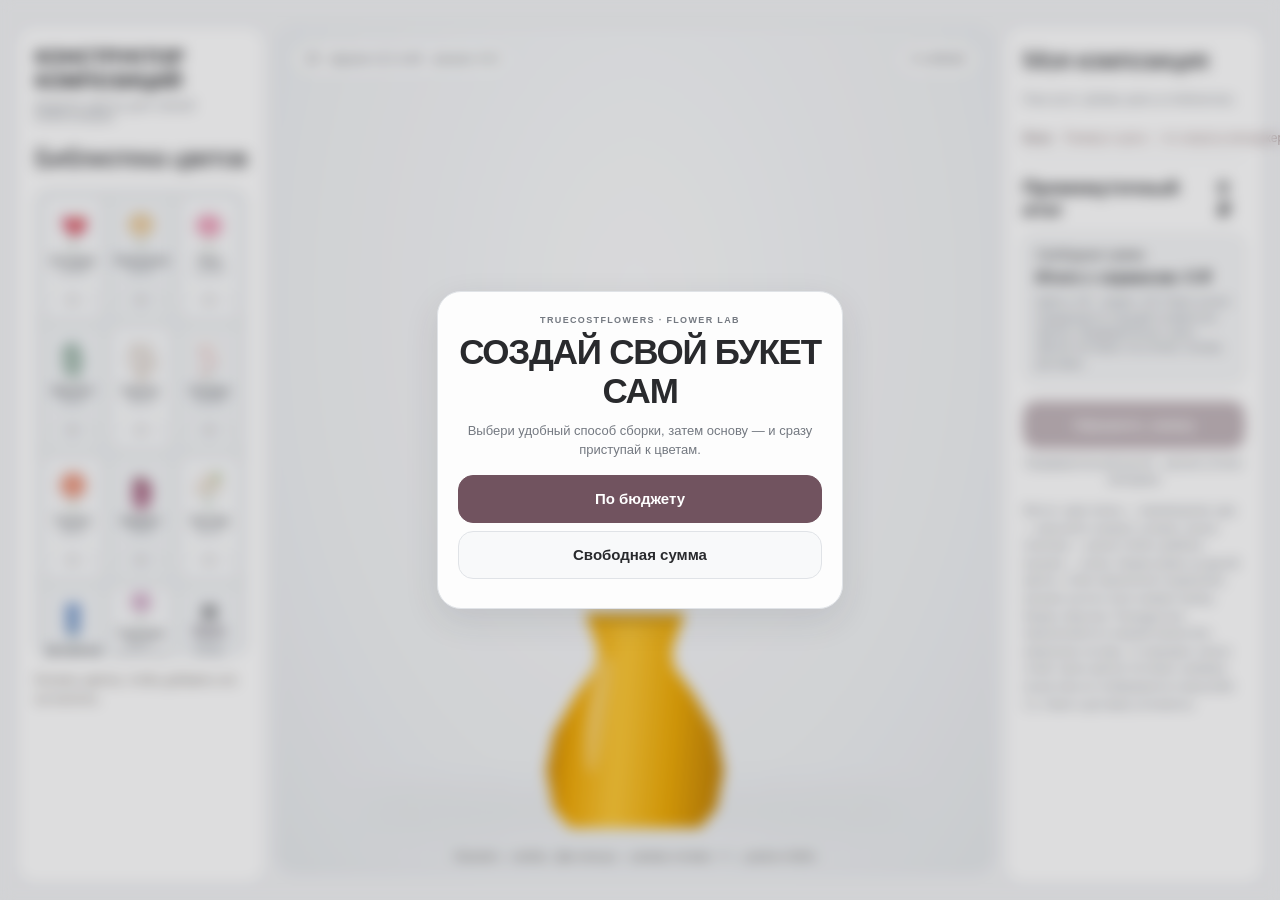
==== index.html @ 3f2d5f27 "RC44: fix visual seating into foundation and keep premium flowers in front" ====
<!DOCTYPE html>
<html lang="ru"><head><meta charset="utf-8"/><meta content="width=device-width,initial-scale=1" name="viewport"/><title>TrueCostFlowers — Конструктор v3.2-rc44</title><style>*{box-sizing:border-box}body{margin:0;background:#eae6df;color:#282725;font-family:Arial,sans-serif}.app{display:grid;grid-template-columns:250px 1fr 260px;min-height:100vh;gap:12px;padding:16px}.panel{background:#f8f6f2;border-radius:18px;padding:18px}h1{font:25px Georgia;margin:0 0 8px}h2{font:19px Georgia;margin:0 0 15px}.sub{font-size:11px;letter-spacing:2px;color:#8c867f;margin-bottom:20px}.catalog{display:grid;grid-template-columns:1fr 1fr;gap:9px}.flower{border:1px solid #ded8cf;border-radius:12px;background:#f0ece6;padding:8px 4px;cursor:pointer;text-align:center}.flower svg{width:76px;height:95px;display:block;margin:auto}.flower span{display:block;font-size:12px}.flower small{font-size:11px;color:#777}.flower:hover{border-color:#a66c78}.stage{position:relative;min-height:650px;overflow:hidden;border-radius:18px;background:radial-gradient(ellipse at 50% 35%,#e5ddd2,#bcb3a7);touch-action:none}.stage:before{content:"";position:absolute;left:12%;right:12%;bottom:50px;height:28px;background:#aba398;border-radius:50%;filter:blur(18px)}#flowersLayer{position:absolute;inset:0;pointer-events:none}.stem{pointer-events:auto;position:absolute;transform-origin:50% 100%;cursor:grab;touch-action:none;user-select:none}.stem.no-stem .stemline{display:none}.stem.no-stem .flowerhead .botanical-stem{display:none!important}.stemline{pointer-events:none}.stemhandle{position:absolute;width:25px;height:25px;border-radius:50%;background:#fff;border:3px solid #d52e74;box-shadow:0 2px 12px #0005;z-index:3;touch-action:none;cursor:ns-resize;display:none;transform:translate(-50%,-50%)}.stem.selected .stemhandle{display:block}.stage.locked .stem:not(.selected){opacity:.3;pointer-events:none}.stem.selected{filter:drop-shadow(0 0 3px #fff) drop-shadow(0 0 10px #ff176b) drop-shadow(0 0 3px #ff176b)}.stage.locked .stem:not(.selected){opacity:.34;pointer-events:none;filter:grayscale(.3)}.stage.locked .stem.selected{z-index:900!important}.editbar{flex-wrap:wrap;justify-content:center}.editbar button.lockon{background:#c52163;color:white}.picker{position:absolute;top:62px;right:10px;z-index:950;width:min(270px,80%);max-height:48%;overflow:auto;background:#fffaf4f5;border-radius:14px;padding:10px;box-shadow:0 5px 24px #0003;display:none}.picker.show{display:block}.pickitem{display:flex;width:100%;align-items:center;gap:10px;text-align:left;margin:5px 0;padding:5px}.pickitem svg{height:42px;width:38px}.pickitem.chosen{border:2px solid #ed2770}.pickhead{display:flex;justify-content:space-between;align-items:center}.stem svg{width:100%;height:100%;overflow:visible;pointer-events:none}.stem .stemline{position:absolute;inset:0}.flowerhead{position:absolute;inset:0;pointer-events:none}.stemhandle{left:50%;top:100%}.stem{transform-origin:center center}.vase{position:absolute;left:50%;bottom:45px;transform:translateX(-50%);width:195px;height:205px;background:linear-gradient(110deg,#77756f,#c6c2b9 23%,#86827a 54%,#d0cbc2 85%,#706c67);box-shadow:inset 6px 0 15px #ffffff55, 0 14px 18px #0003;border-radius:4px 4px 16px 16px;pointer-events:none;z-index:200}.vase:before{content:"";position:absolute;top:-12px;left:0;width:100%;height:24px;border-radius:50%;background:linear-gradient(#4b4843,#b4ada2);border:6px solid #8b867e}.vase:after{content:"";position:absolute;bottom:12px;left:15%;width:70%;height:2px;background:#eee7dc77}.mobiletools{display:none}.editbar{position:absolute;z-index:500;bottom:16px;left:50%;transform:translateX(-50%);display:none;align-items:center;gap:7px;padding:9px;background:#faf8f4f2;border:1px solid #d8d0c6;border-radius:16px;box-shadow:0 5px 25px #0002;white-space:nowrap}.editbar.show{display:flex}.editbar button{font-size:13px;padding:10px 11px;min-height:42px}.editbar .active{background:#3b3836;color:white}.editbar .barlabel{font-size:11px;color:#756e66;max-width:66px;white-space:normal}.stem{z-index:210}.stagehead{position:absolute;top:18px;left:18px;right:18px;display:flex;justify-content:space-between;z-index:220;color:#514c47;font-size:12px}.controls{display:flex;gap:8px;flex-wrap:wrap;margin-top:12px}button{cursor:pointer;border:1px solid #d5cdc4;border-radius:10px;padding:11px 12px;background:#fff;color:#35312e}button.primary{background:#343332;color:#fff;border-color:#343332;width:100%;margin-top:14px}button:disabled{opacity:.4;cursor:default}.item{display:flex;justify-content:space-between;align-items:center;gap:6px;padding:11px 0;border-bottom:1px solid #e4ddd4;font-size:13px}.item button{padding:4px 8px}.total{display:flex;justify-content:space-between;margin-top:20px;font-size:19px;font-weight:bold}.hint{font-size:12px;line-height:1.6;color:#77706a;margin-top:14px}.pill{padding:6px 9px;border-radius:30px;background:#f7f4ef}.bottom{position:absolute;bottom:10px;left:0;right:0;text-align:center;color:#615b55;font-size:11px;z-index:220}@media(max-width:850px){.mobiletools{display:flex;position:absolute;bottom:12px;left:12px;right:12px;z-index:240;align-items:center;justify-content:space-between;gap:5px;background:#f8f6f2e8;border-radius:16px;padding:8px}.mobiletools button{font-size:23px;padding:9px 13px}.mobiletools span{font-size:11px;text-align:center}.bottom{display:none}.stage{min-height:560px}.vase{bottom:88px!important}.app{display:flex;flex-direction:column;padding:10px}.stage{min-height:530px;order:1}.editbar{bottom:12px;max-width:calc(100% - 12px);gap:3px;padding:6px}.editbar button{padding:9px 7px;font-size:12px}.editbar .barlabel{font-size:10px;max-width:55px}.panel.left{order:2}.panel.right{order:3}.catalog{grid-template-columns:repeat(4,1fr)}.flower svg{width:55px;height:70px}.flower span{font-size:10px}.vase{width:145px;height:150px;bottom:40px}}@media(max-width:390px){.catalog{grid-template-columns:repeat(3,1fr)}} 
/* v0.8: precise selection and minimal mobile toolbar */
.stem{pointer-events:none!important;overflow:visible}.flowerhead{pointer-events:none}.flowerhead svg{pointer-events:none}.flowerhead svg *{pointer-events:visiblePainted;cursor:grab}.stemhandle{pointer-events:auto!important;width:21px;height:21px;background:#f7f5f0;border:1px solid #77716c;color:#5d5752;font-size:12px;line-height:19px;text-align:center;box-shadow:0 1px 5px #0002}.stem.selected{filter:drop-shadow(0 0 1px #fff) drop-shadow(0 0 2px #777)!important}.stage.locked .stem:not(.selected){opacity:.55;filter:grayscale(.1);pointer-events:none}.stage.locked .stem:not(.selected) svg *{pointer-events:none!important}.stage.locked .stem.selected{z-index:900!important}.stem.no-stem .stemhandle{display:none!important}.editbar{border-radius:40px!important;flex-wrap:nowrap!important;padding:4px 6px!important;gap:2px!important;max-width:calc(100% - 12px);box-shadow:0 2px 12px #0002}.editbar button{border-radius:22px;padding:8px 9px!important;font-size:12px!important;min-height:35px!important}.editbar button.lockon{background:#5b5752;color:white}.stem.selected .flowerhead svg *{stroke:#89837d;stroke-width:1.1}.picker{z-index:999}
@media(max-width:850px){.editbar{bottom:12px!important}.stage{overflow:hidden}.editbar button{font-size:11px!important;padding:8px 7px!important}}

/* v1.3: active element stays on top only while editing */
.stage.locked .stem.selected{z-index:100000!important}
.picker{width:min(330px,94%);max-height:65%}
.pickitem{display:flex;gap:8px;align-items:center;padding:8px;border:1px solid #ddd5cc;border-radius:12px;background:#fff;margin:6px 0}
.pickitem.chosen{border-color:#77716c;background:#f0eeea}
.pickname{flex:1;min-width:0;font-size:12px}
.pickactions{display:flex;gap:4px}
.pickactions button{min-width:34px;min-height:38px;padding:6px;border-radius:9px}
.pickactions button:disabled{opacity:.25}
.pickselect{flex:1;display:flex;align-items:center;gap:7px;text-align:left;border:0;padding:0;background:transparent}
.pickselect svg{height:40px;width:38px;flex-shrink:0}

/* Always-visible editing dock; inactive controls are disabled until selection. */
.editbar{display:flex!important;opacity:1;bottom:12px!important;z-index:970}
.editbar:not(.show){background:#faf8f4e8}
.editbar button:disabled{opacity:.35;pointer-events:none}
.stem.selected .flowerhead svg *{stroke:#89837d}
@media(max-width:850px){.panel.left{order:0;padding:12px}.panel.left h1{font-size:17px;margin:0}.panel.left .sub{display:none}.panel.left h2{font-size:14px;margin:8px 0}.panel.left .hint{display:none}.catalog{display:flex;overflow-x:auto;gap:8px;padding-bottom:7px;scroll-snap-type:x mandatory}.catalog .flower{flex:0 0 86px;scroll-snap-align:start}.catalog .flower svg{width:48px;height:55px}.stage{order:1;min-height:490px}.panel.right{order:2}} 
@media(max-width:850px){
 .app{display:flex!important;flex-direction:column!important}
 .panel.left{display:block!important;order:0!important;min-height:145px}
 #catalog{display:flex!important;overflow-x:auto!important;overflow-y:hidden!important;min-height:104px;touch-action:pan-x}
 #catalog .flower{flex:0 0 88px!important;min-width:88px}
 .stage{order:1!important;height:520px!important;min-height:520px!important}
 .panel.right{order:2!important}
 .editbar{bottom:8px!important;z-index:999!important}
}
.stem.selected{filter:drop-shadow(0 0 1px #777)!important}
.stem.selected .flowerhead svg *{stroke:#85817c;stroke-width:.6}
.stemhandle{width:15px!important;height:15px!important;font-size:10px!important;line-height:13px!important}
.stage.locked .stem:not(.selected){opacity:.55}
/* Mobile browser scrolling: blank canvas scrolls page; flowers remain draggable */
html,body{overflow-x:hidden;overflow-y:auto;-webkit-overflow-scrolling:touch;overscroll-behavior-y:auto}
.stage{touch-action:pan-y pinch-zoom}
.flowerhead svg *,.stemhandle{touch-action:none}
.catalog{overscroll-behavior-x:contain;-webkit-overflow-scrolling:touch}
@media(max-width:850px){.app{min-height:0!important}.stage{height: min(62svh,520px)!important;min-height:370px!important;flex-shrink:0}.panel.right{min-height:220px}}
/* v1.9: library as an always-visible chessboard grid below the canvas */
@media(max-width:850px){
 .app{display:flex!important;flex-direction:column!important;gap:10px!important}
 .stage{order:0!important}
 .panel.left{order:1!important;min-height:0!important;padding:14px!important}
 .panel.right{order:2!important}
 #catalog{display:grid!important;grid-template-columns:repeat(4,minmax(0,1fr))!important;overflow:visible!important;min-height:0!important;max-height:none!important;gap:5px!important;padding:5px!important;touch-action:pan-y!important;scroll-snap-type:none!important;background:#d8d0c4;border-radius:12px}
 #catalog .flower{width:100%!important;min-width:0!important;flex:none!important;scroll-snap-align:none!important;border-radius:5px!important;min-height:108px!important;padding:6px 2px!important;display:flex;flex-direction:column;align-items:center;justify-content:center;gap:3px}
 #catalog .flower:nth-child(8n+1),#catalog .flower:nth-child(8n+3),#catalog .flower:nth-child(8n+6),#catalog .flower:nth-child(8n+8){background:#e8e0d3!important}
 #catalog .flower:nth-child(8n+2),#catalog .flower:nth-child(8n+4),#catalog .flower:nth-child(8n+5),#catalog .flower:nth-child(8n+7){background:#c8bdb0!important}
 #catalog .flower svg{width:min(100%,55px)!important;height:59px!important;flex-shrink:0}
 #catalog .flower span{font-size:10px!important;line-height:1.15;overflow-wrap:anywhere}
 #catalog .flower small{font-size:9px!important}
}
@media(max-width:380px){#catalog{grid-template-columns:repeat(3,minmax(0,1fr))!important}#catalog .flower:nth-child(n){background:#e8e0d3!important}#catalog .flower:nth-child(6n+2),#catalog .flower:nth-child(6n+4),#catalog .flower:nth-child(6n+6){background:#c8bdb0!important}}

/* v2.0: compact 3 x 3 vertically scrolling flower board */
@media(max-width:850px){
 .panel.left{order:1!important;min-height:0!important;}
 #catalog{display:grid!important;grid-template-columns:repeat(3,minmax(0,1fr))!important;grid-auto-rows:104px!important;max-height:324px!important;height:324px!important;overflow-y:auto!important;overflow-x:hidden!important;overscroll-behavior-y:contain!important;-webkit-overflow-scrolling:touch!important;touch-action:pan-y!important;scroll-snap-type:none!important;align-content:start!important;}
 #catalog .flower{height:104px!important;min-height:104px!important;max-height:104px!important;}
 #catalog .flower:nth-child(n){background:#e8e0d3!important;}
 #catalog .flower:nth-child(6n+2),#catalog .flower:nth-child(6n+4),#catalog .flower:nth-child(6n+6){background:#c8bdb0!important;}
}
/* v2.1: selection does not lock the canvas or dim neighboring flowers */
.stage.locked .stem:not(.selected){opacity:1!important;filter:none!important;pointer-events:auto!important}
.stage.locked .stem:not(.selected) svg *{pointer-events:visiblePainted!important}
.stage.locked .stem.selected{z-index:auto!important}
.stem.selected{filter:none!important}
/* rc3: restore native botanical strokes on selection */

/* v2.2: final mobile layout and catalog visibility; overrides older conflicting rules */
@media (max-width:850px){
 html,body{overflow-x:hidden!important;overflow-y:auto!important;-webkit-overflow-scrolling:touch!important}
 .app{display:flex!important;flex-direction:column!important;gap:10px!important;min-height:0!important}
 .stage{order:1!important;flex:none!important;min-height:390px!important;height:min(62svh,520px)!important;touch-action:pan-y!important}
 .panel.left{order:2!important;display:block!important;visibility:visible!important;padding:12px!important}
 .panel.right{order:3!important}
 #catalog{display:grid!important;visibility:visible!important;grid-template-columns:repeat(3,minmax(0,1fr))!important;grid-auto-rows:104px!important;gap:5px!important;height:322px!important;max-height:322px!important;min-height:322px!important;overflow-y:auto!important;overflow-x:hidden!important;overscroll-behavior:contain!important;-webkit-overflow-scrolling:touch!important;touch-action:pan-y!important;align-content:start!important;scroll-snap-type:none!important}
 #catalog .flower{display:flex!important;flex-direction:column!important;justify-content:center!important;align-items:center!important;min-width:0!important;width:100%!important;height:104px!important;min-height:104px!important;flex:none!important}
 #catalog .flower svg{display:block!important;width:55px!important;height:59px!important}
 .stage.locked .stem:not(.selected){opacity:1!important;pointer-events:auto!important;filter:none!important}
 .stem.selected{filter:drop-shadow(0 0 1px #777)!important}
}

/* v2.3: consolidated, explicit mobile layout; library always visible */
@media(max-width:850px){
 html,body{height:auto!important;overflow-x:hidden!important;overflow-y:auto!important;-webkit-overflow-scrolling:touch}
 .app{display:flex!important;flex-direction:column!important;min-height:0!important;height:auto!important;gap:10px!important;padding:10px!important}
 .stage{order:1!important;display:block!important;height:490px!important;min-height:490px!important;flex:none!important;touch-action:pan-y!important}
 .panel.left{order:2!important;display:block!important;position:relative!important;height:auto!important;min-height:0!important;visibility:visible!important;opacity:1!important;padding:12px!important}
 .panel.left h1{display:none!important}.panel.left h2{display:block!important;font-size:18px!important;margin:3px 0 10px!important}
 #catalog{display:grid!important;grid-template-columns:repeat(3,minmax(0,1fr))!important;grid-auto-rows:104px!important;gap:5px!important;box-sizing:border-box!important;width:100%!important;height:322px!important;min-height:322px!important;max-height:322px!important;overflow-y:scroll!important;overflow-x:hidden!important;touch-action:pan-y!important;-webkit-overflow-scrolling:touch!important;overscroll-behavior:contain!important;align-content:start!important;scroll-snap-type:none!important;background:#d8d0c4!important;padding:5px!important;border-radius:10px!important}
 #catalog .flower{display:flex!important;flex-direction:column!important;align-items:center!important;justify-content:center!important;min-width:0!important;width:100%!important;height:104px!important;min-height:104px!important;max-height:104px!important;flex:none!important;visibility:visible!important;opacity:1!important;padding:4px 2px!important}
 #catalog .flower svg{display:block!important;width:56px!important;height:62px!important;flex:none!important}
 #catalog .flower span{display:block!important;font-size:10px!important;line-height:1.15!important}
 #catalog .flower small{display:block!important;font-size:9px!important}
 .panel.right{order:3!important;display:block!important}
}

/* Static, always-present library: does not depend on JavaScript */
#catalog{display:grid!important;grid-template-columns:repeat(3,minmax(0,1fr))!important;grid-auto-rows:104px!important;height:322px!important;max-height:322px!important;overflow-y:auto!important;overflow-x:hidden!important;visibility:visible!important;opacity:1!important;align-content:start!important;-webkit-overflow-scrolling:touch!important;touch-action:pan-y!important}
#catalog .flower{display:flex!important;flex-direction:column!important;align-items:center!important;justify-content:center!important;min-width:0!important;min-height:104px!important;height:104px!important;box-sizing:border-box!important}
#catalog .flower svg{width:56px!important;height:62px!important;display:block!important}

@media(max-width:850px){#catalog{display:grid!important;grid-template-columns:repeat(3,minmax(0,1fr))!important;max-height:345px!important;overflow-y:auto!important;overflow-x:hidden!important;touch-action:pan-y!important;-webkit-overflow-scrolling:touch!important}#catalog .flower{min-height:108px!important;height:108px!important;min-width:0!important}}
#catalog .flower svg{overflow:visible}

/* v2.9: opaque amber-yellow vase; graphic SVG library is pre-rendered in HTML */
.vase{width:185px!important;height:215px!important;bottom:45px!important;background:linear-gradient(95deg,#b36d00 0%,#f1a900 20%,#ffc934 43%,#efaa00 69%,#b87700 100%)!important;clip-path:polygon(23% 0,77% 0,74% 7%,70% 17%,71% 25%,82% 38%,94% 56%,98% 73%,94% 91%,85% 100%,15% 100%,6% 91%,2% 73%,6% 56%,18% 38%,29% 25%,30% 17%,26% 7%)!important;border-radius:0!important;box-shadow:none!important;z-index:205!important;opacity:1!important;pointer-events:none!important;}
.vase:before{top:0!important;left:22%!important;width:56%!important;height:9px!important;border-radius:50%!important;border:2px solid #a66a00!important;background:#f8b90d!important;box-sizing:border-box!important;}
.vase:after{content:''!important;position:absolute!important;left:25%!important;top:20%!important;bottom:auto!important;width:12%!important;height:55%!important;border-radius:50%!important;transform:rotate(9deg)!important;background:linear-gradient(90deg,#fff7 0%,#fff2 80%,transparent 100%)!important;}
#catalog .flower svg{width:78px!important;height:78px!important;max-width:100%!important;overflow:visible!important;}
#catalog .flower{overflow:hidden!important;}
@media(max-width:850px){.vase{width:150px!important;height:175px!important;bottom:72px!important;}#catalog .flower svg{width:72px!important;height:72px!important;}#catalog{grid-auto-rows:124px!important;height:386px!important;max-height:386px!important;min-height:386px!important;}#catalog .flower{height:124px!important;min-height:124px!important;max-height:124px!important;}}

/* v2.9: isolate active selection; stem visibility belongs to each individual flower */
.stem.selected{outline:1px solid #96918c;outline-offset:-2px;border-radius:8px;}
.stem.no-stem .stemline,.stem.no-stem .flowerhead .botanical-stem{display:none!important}

/* v3.0-rc1 onboarding UI; preserve all v2.9 canvas touch handlers */
#tcfWelcome{position:fixed;inset:0;z-index:99999;display:none;align-items:center;justify-content:center;padding:18px;background:#26221f9c;backdrop-filter:blur(8px);-webkit-backdrop-filter:blur(8px);overflow-y:auto}
body[data-setup="welcome"] #tcfWelcome{display:flex}
.tcf-card{width:min(100%,470px);background:#faf7f2;border:1px solid #e7ded4;border-radius:26px;box-shadow:0 14px 50px #1c1a1838;padding:28px 23px;color:#302b29;text-align:center}
.tcf-kicker{font-size:10px;letter-spacing:2.4px;text-transform:uppercase;color:#85766e;font-weight:700;margin-bottom:14px}
.tcf-card h2{font:normal clamp(28px,7vw,40px)/1.11 Georgia,serif;margin:5px 0 14px;color:#352c29}
.tcf-card p{color:#7a706b;line-height:1.5;font-size:14px;margin:0 0 22px}
.tcf-choice{display:block;width:100%;min-height:54px;border-radius:16px;border:1px solid #cfc6bc;background:#fff;color:#332f2c;font-weight:600;font-size:16px;margin:10px 0;cursor:pointer;touch-action:manipulation}
.tcf-choice.primary{background:#3c3834;color:#fff;border-color:#3c3834}
.tcf-card .tcf-choice:focus-visible,.tcf-format:focus-visible,.tcf-palette:focus-visible{outline:3px solid #bc8d97;outline-offset:3px}
.tcf-budget-entry{display:none;text-align:left}
.tcf-budget-entry.show{display:block}
.tcf-budget-entry label{display:block;font-size:13px;margin:16px 0 9px;color:#605851}
.tcf-budget-entry input{width:100%;font:22px Arial,sans-serif;border-radius:13px;border:1px solid #b7aaa0;padding:14px 12px;background:#fff;min-height:54px}
.tcf-error{font-size:12px;color:#a02742;min-height:17px;margin:6px 0 0}
.tcf-textbtn{border:0;background:transparent;text-decoration:underline;color:#6c5a51;font-size:13px;min-height:42px;padding:8px;cursor:pointer}
body[data-setup="welcome"] #setupStage{display:none}
#setupStage{display:none;position:absolute;inset:0;z-index:1100;background:#e9e2d7e8;backdrop-filter:blur(6px);-webkit-backdrop-filter:blur(6px);align-items:center;justify-content:center;padding:12px;overflow:auto;touch-action:pan-y}
body[data-setup="format"] #setupStage,body[data-setup="palette"] #setupStage{display:flex}
.tcf-stage-panel{width:min(100%,520px);border-radius:22px;padding:18px 14px 16px;background:#faf7f2f7;box-shadow:0 10px 30px #524a4029;max-height:100%;overflow-y:auto;overscroll-behavior:contain}
.tcf-panel-head{display:flex;gap:10px;align-items:center;justify-content:space-between;margin-bottom:10px}
.tcf-panel-head h2{font:26px/1.15 Georgia,serif;margin:2px 0 7px}
.tcf-panel-head p{font:13px/1.4 Arial,sans-serif;margin:0;color:#796f68}
#formatFlow,#paletteFlow{display:none}
body[data-setup="format"] #formatFlow,body[data-setup="palette"] #paletteFlow{display:block}
.tcf-formats{display:grid;grid-auto-flow:column;grid-auto-columns:minmax(145px,48%);gap:10px;overflow-x:auto;scroll-snap-type:x mandatory;touch-action:pan-x;-webkit-overflow-scrolling:touch;padding:8px 1px 14px}
.tcf-format{scroll-snap-align:center;display:flex;align-items:center;flex-direction:column;justify-content:center;gap:8px;min-height:180px;border:1px solid #dbd1c6;border-radius:16px;background:#f1ebe3;padding:14px 8px;color:#3d3731;cursor:pointer}
.tcf-format .tcf-format-emoji{font-size:53px;line-height:1.2}
.tcf-format strong{font:17px Georgia,serif}
.tcf-format small{color:#80746d;text-align:center;font-size:11px;line-height:1.35}
.tcf-format:hover,.tcf-palette:hover{border-color:#9c7779}
.tcf-palette-grid{display:grid;grid-template-columns:1fr 1fr;gap:9px;margin:16px 0}
.tcf-palette{min-height:124px;border:1px solid #ddd2c7;border-radius:15px;background:#f2ece6;padding:12px 7px;display:flex;align-items:center;flex-direction:column;justify-content:center;gap:7px;cursor:pointer;color:#3b3430}
.tcf-palette strong{font-size:13px}.tcf-palette small{font-size:11px;color:#73675f}
.tcf-dots{display:flex;gap:5px}.tcf-dots i{width:21px;height:21px;border-radius:50%;display:block;border:1px solid #fff8}
.tcf-palette.full{background:#3c3834;color:white;border-color:#3c3834}
.tcf-palette.full small{color:#eee}
#paletteToolbar{display:none;align-items:center;justify-content:space-between;gap:6px;flex-wrap:wrap;padding:2px 0 10px;font-size:11px;color:#736760}
body[data-setup="editor"] #paletteToolbar{display:flex}
#paletteToolbar button,#setupAgain{background:#fff;border:1px solid #d8cdc0;border-radius:20px;padding:7px 10px;cursor:pointer;color:#4c403b}
/* Keep automatic assembly inactive during setup; the catalogue itself must
   remain finger-scrollable at the "Choose format" step on iPhone. */
body:not([data-setup="editor"]) #catalog,body:not([data-setup="editor"]) #auto{pointer-events:none;opacity:.45}
body[data-setup="format"] #catalog,body[data-setup="palette"] #catalog{
 pointer-events:auto!important;opacity:1!important;
 overflow-y:auto!important;overflow-x:hidden!important;
 touch-action:pan-y!important;-webkit-overflow-scrolling:touch!important;
 overscroll-behavior-y:contain!important;scroll-snap-type:none!important
}
body[data-setup="format"] #catalog .flower,
body[data-setup="palette"] #catalog .flower{
 touch-action:pan-y!important;-webkit-tap-highlight-color:transparent
}
#setupAgain{font-size:11px;min-height:31px}
#budgetSummary{margin:12px 0;background:#efe9e2;border-radius:13px;padding:12px;font-size:13px}
#budgetSummary span{display:block}#budgetSummary b{display:block;font-size:16px;margin-top:6px}
#budgetSummary.over{background:#f6e6e6;color:#a12e41}
#budgetSummary.free{background:#efe9e2}
#budgetSummary small{display:block;font-size:10px;color:#8b7a70;margin-top:7px;line-height:1.4}
.stage[data-format="basket"] .vase{width:204px!important;height:148px!important;bottom:78px!important;clip-path:none!important;border-radius:8px 8px 70px 70px!important;background:repeating-linear-gradient(0deg,#bb8550 0px,#b78148 7px,#c99b64 8px,#c99b64 15px)!important;box-shadow:inset 0 10px 22px #86532755!important}
.stage[data-format="basket"] .vase:before{content:""!important;position:absolute!important;top:-9px!important;left:0!important;width:100%!important;height:24px!important;border-radius:50%!important;background:#a7713f!important;border:6px solid #d2a46e!important}
.stage[data-format="basket"] .vase:after{content:""!important;position:absolute!important;left:14%!important;top:-115px!important;width:72%!important;height:129px!important;box-sizing:border-box!important;border:12px solid #aa7746!important;border-bottom:0!important;border-radius:100px 100px 0 0!important;background:none!important;transform:none!important}
.stage[data-format="box"] .vase{width:202px!important;height:174px!important;bottom:76px!important;clip-path:none!important;border-radius:7px 7px 22px 22px!important;background:linear-gradient(90deg,#aa707b,#e4adb5 35%,#d092a0 73%,#b77e89)!important;box-shadow:inset 2px 0px 12px #ffffff55!important}
.stage[data-format="box"] .vase:before{content:""!important;top:-9px!important;left:0!important;width:100%!important;height:24px!important;border:6px solid #ba828c!important;background:#e7aab4!important;border-radius:50%!important}
.stage[data-format="box"] .vase:after{content:""!important;top:15%!important;left:45%!important;width:10%!important;height:80%!important;border-radius:0!important;background:#f3d2d5a6!important;transform:none!important}
.stage[data-format="bouquet"] .vase,.stage[data-format="other"] .vase{display:none!important}
.base-alt{display:none;position:absolute;pointer-events:none}
.stage[data-format="bouquet"] .base-alt{display:block;z-index:205;bottom:52px;left:50%;transform:translateX(-50%);width:190px;height:215px;background:linear-gradient(110deg,#eedfd0,#fff5e5 45%,#ddc9bb 100%);clip-path:polygon(0 6%,50% 28%,100% 6%,68% 100%,35% 100%);filter:drop-shadow(0 3px 4px #574a4029)}
.stage[data-format="bouquet"] .base-alt:after{content:"";position:absolute;background:#a87b80;height:13px;bottom:48px;width:100%;transform:rotate(-3deg)}
@media(max-width:850px){#tcfWelcome{padding:12px}.tcf-card{padding:27px 19px}.tcf-stage-panel{padding:15px 12px}#setupStage{padding:8px}.tcf-formats{grid-auto-columns:65%}.tcf-format{min-height:190px}.tcf-stage-panel .tcf-panel-head h2{font-size:23px}.stage[data-format="basket"] .vase{width:180px!important;height:130px!important;bottom:88px!important}.stage[data-format="box"] .vase{width:170px!important;height:153px!important;bottom:88px!important}}
@media(max-width:850px){.stagehead #setupAgain{position:absolute;right:0;top:45px;z-index:221;box-shadow:0 2px 6px #0002}}

/* v3.1-rc1: TrueCostFlowers light branding + reduced welcome overlay */
body{background:#f5f0ea;color:#382d2e}
.panel{background:#fffaf6;border:1px solid #f0e6e1}
#tcfWelcome{background:rgba(54,42,44,.16);backdrop-filter:blur(1px);-webkit-backdrop-filter:blur(1px);padding:14px}
.tcf-card{width:min(100%,406px);padding:23px 20px 21px;border-radius:22px;background:rgba(255,252,248,.97);border-color:#eaded8;box-shadow:0 12px 35px #3e30302e}
.tcf-card h2{font-size:clamp(24px,6vw,33px);margin:4px 0 10px;color:#3f3031}
.tcf-card p{font-size:13px;margin-bottom:15px;color:#7d6d6a}
.tcf-kicker{font-size:9px;letter-spacing:1.9px;color:#a17c83;margin-bottom:8px}
.tcf-choice{min-height:48px;margin:8px 0;font-size:15px;border-color:#dbcbc6;background:#fffaf8}
.tcf-choice.primary{background:#544044;color:#fff;border-color:#544044}
.tcf-stage-panel{background:#fffaf7;box-shadow:0 8px 25px #6a4c4530}
.tcf-format{background:#fff8f4;border-color:#e7d8d1;padding:10px 7px;min-height:187px}
.tcf-format:hover{border-color:#ae8190}
.tcf-format-art{width:100%;height:123px;display:flex;justify-content:center;align-items:center}
.tcf-format-art svg{width:100%;max-width:162px;height:123px;display:block}
.tcf-format strong{color:#513d41;font-size:17px}
.tcf-format small{font-size:11px}
#setupStage{background:rgba(246,234,228,.77);backdrop-filter:blur(2px);-webkit-backdrop-filter:blur(2px)}
#budgetSummary{background:#f9eee9;border:1px solid #eadbd6}
#budgetSummary.free{background:#f9eee9}
#budgetSummary.over{background:#fae7e6;border-color:#e4b9bc}
.tcf-charge span{color:#614c4e}
.tcf-unpriced span:last-child{color:#967b7a;font-size:12px;text-align:right}
.panel.right .primary{background:#544044!important;color:white!important}
#catalog .flower{border-color:#ede1db;background:#faf3ef}
@media(max-width:850px){
 .stage{order:1!important}
 .panel.left{order:2!important}
 .panel.right{order:3!important}
 #catalog{height:316px!important;min-height:316px!important;max-height:316px!important;background:#f0e5df!important}
 #tcfWelcome{padding:12px}
 .tcf-card{width:min(100%,404px);padding:21px 17px}
 .tcf-formats{grid-auto-columns:68%}
 .tcf-format-art{height:136px}
 .tcf-format-art svg{height:136px}
}

/* v3.1-rc2: fix overlay stacking without changing per-flower depths or gestures.
   Contain all flower z-index values inside #flowersLayer, below UI layers. */
#flowersLayer{z-index:300;isolation:isolate}
.stagehead{z-index:900}
.editbar{z-index:1000!important}
.picker{z-index:1500!important;background:#fffbf8!important;box-shadow:0 8px 30px #3f333245}
#setupStage{z-index:2000}
@media(max-width:850px){
 /* Restore original iPhone flow: canvas, 3×3 library, cost summary. */
 .stage{order:1!important}
 .panel.left{order:2!important}
 .panel.right{order:3!important}
}

/* v3.1-rc3: ensure canvas first and scrolling 3×3 library directly below on iPhone. */
@media(max-width:850px){
 .app{display:flex!important;flex-direction:column!important}
 .app > main.stage{order:1!important}
 .app > aside.panel.left{order:2!important}
 .app > aside.panel.right{order:3!important}
}


/* v3.2-rc1: compact floating actions, undo and live basis selector. */
.stage-floating-tools{position:absolute;z-index:850;right:11px;bottom:12px;display:flex;flex-direction:column;gap:8px;align-items:center;pointer-events:none}
.stage .stage-action{display:flex;align-items:center;justify-content:center;flex-direction:column;position:relative;padding:3px;border-radius:50%;border:2px solid #fffdf9;box-shadow:0 3px 13px #382b3055;color:#fff;background:#574347;cursor:pointer;pointer-events:auto;touch-action:manipulation;-webkit-tap-highlight-color:transparent}
.stage-floating-tools .stage-auto{width:53px;height:53px;min-width:53px;min-height:53px}
.stage-floating-tools .stage-clear{width:46px;height:46px;min-width:46px;min-height:46px;background:#fbf6f1;color:#624850;border-color:#e9dcd5}
.stage-auto-symbol{font-size:21px;line-height:23px}
.stage-auto-label{font:600 9px/11px Arial,sans-serif}
.stage .stage-undo{position:absolute;left:11px;bottom:14px;width:48px;height:48px;min-width:48px;min-height:48px;z-index:850;background:#fffaf7;color:#624850;font:29px/1 Arial,sans-serif}
.stage .stage-undo:disabled{opacity:.36;cursor:default}
.stage .stage-action:not(:disabled):active{transform:scale(.94)}
.stage .stage-action:focus-visible,.stage-formatbar button:focus-visible{outline:3px solid #bd8795;outline-offset:2px}
.stage-formatbar{position:absolute;left:12px;top:68px;z-index:850;display:flex;align-items:center;gap:4px;border-radius:24px;padding:3px 6px;background:#fffaf2ea;border:1px solid #e8dad0;color:#605154;box-shadow:0 2px 8px #57463c22;max-width:205px;touch-action:manipulation}
.stage-formatbar button{border:0;border-radius:50%;background:transparent;color:#60484e;font-size:21px;padding:2px 7px;min-width:31px;min-height:32px;cursor:pointer}
.stage-formatbar span{min-width:0;max-width:130px;text-overflow:ellipsis;overflow:hidden;white-space:nowrap;font:600 11px/16px Arial,sans-serif}
body:not([data-setup="editor"]) .stage-floating-tools,body:not([data-setup="editor"]) .stage-undo,body:not([data-setup="editor"]) .stage-formatbar{pointer-events:none;opacity:.45}
.stage[data-format="dish"] .vase{width:215px!important;height:82px!important;bottom:76px!important;clip-path:none!important;border-radius:10px 10px 62px 62px!important;background:linear-gradient(110deg,#b4a094,#e9d9c9 42%,#b8a49a 100%)!important;box-shadow:inset 4px 3px 12px #ffffff77,0 2px 4px #5f514533!important}
.stage[data-format="dish"] .vase:before{content:""!important;top:-15px!important;left:0!important;width:100%!important;height:33px!important;border-radius:50%!important;border:7px solid #c9b8a8!important;background:#9eab96!important;box-sizing:border-box!important}
.stage[data-format="dish"] .vase:after{content:""!important;top:35%!important;left:13%!important;width:74%!important;height:16%!important;border:0!important;background:#f7e9da55!important;border-radius:50%!important;transform:none!important}
@media(max-width:850px){
 .stage-floating-tools{right:10px;bottom:12px;gap:7px}
 .stage-formatbar{top:68px;left:10px}
 .stage[data-format="dish"] .vase{width:185px!important;height:73px!important;bottom:86px!important}
}
@media(max-width:380px){
 .stage-floating-tools{bottom:74px}
 .stage .stage-undo{bottom:74px}
 .stage-formatbar{max-width:175px}
 .stage-formatbar span{max-width:95px}
}

/* v3.2-rc2: adjacent undo and redo, clear of the selection toolbar. */
.stage-history-tools{position:absolute;z-index:850;left:11px;bottom:76px;display:flex;gap:5px;align-items:center;touch-action:manipulation}
.stage .stage-history-tools .stage-undo,.stage .stage-history-tools .stage-redo{
 position:relative;left:auto;bottom:auto;z-index:auto;width:43px;height:43px;min-width:43px;min-height:43px;
 background:#fffaf7;color:#624850;font:25px/1 Arial,sans-serif;
}
.stage .stage-history-tools .stage-undo:disabled,.stage .stage-history-tools .stage-redo:disabled{opacity:.34;cursor:default}
body:not([data-setup="editor"]) .stage-history-tools{pointer-events:none;opacity:.45}
@media(max-width:380px){.stage-history-tools{bottom:74px}}

/* v3.2-rc3: visible ornaments when selected, per-flower controls and budget warning. */
#flowersLayer .stem.selected{z-index:1900!important;opacity:1!important;visibility:visible!important}
.stem.flipped .flowerhead svg{transform:scaleX(-1);transform-origin:center center}
.stem .flower-delete{display:none;position:absolute;top:-9px;right:-9px;z-index:20;width:30px;height:30px;min-width:30px;min-height:30px;padding:0;border:2px solid white;border-radius:50%;background:#62414b;color:white;font:700 21px/1 Arial,sans-serif;box-shadow:0 1px 8px #22131c55;cursor:pointer;pointer-events:auto;touch-action:manipulation}
.stem.selected .flower-delete{display:flex;align-items:center;justify-content:center}
#tcfBudgetError:not(:empty){display:block;background:#fff0eb;color:#a51f3c;border:2px solid #c7576d;border-radius:12px;padding:11px 12px;margin:8px 0 12px;font:bold 14px/1.35 Arial,sans-serif}
#tcfBudgetInput:invalid:not(:placeholder-shown){border:2px solid #c94f67!important;background:#fff8f6!important}

/* v3.2-rc5: flower drawing keeps its physical layer, even when selected. */
#flowersLayer .stem.selected,#flowersLayer .stem:not(.selected){z-index:var(--flower-depth)!important}
.stage.locked #flowersLayer .stem.selected{z-index:var(--flower-depth)!important}
.selection-frame{display:none;position:absolute;z-index:830;pointer-events:none;transform-origin:50% 100%;border:1.5px solid #745867b8;border-radius:9px;box-shadow:0 0 0 1px #fff9,0 2px 8px #2c1a2425}
.selection-frame.show{display:block}
#selectedFrameDelete{position:absolute;right:-11px;top:-11px;width:32px;height:32px;border:2px solid white;border-radius:50%;color:white;background:#664754;display:flex;align-items:center;justify-content:center;font:700 23px/1 Arial,sans-serif;pointer-events:auto;touch-action:manipulation;box-shadow:0 2px 10px #2e202955}
#flowersLayer .flower-delete{display:none!important}
.stage-volume-tools{position:absolute;z-index:845;left:10px;top:53%;display:flex;flex-direction:column;gap:7px;transform:translateY(-25%);pointer-events:none}
.stage .stage-mini{display:flex;align-items:center;justify-content:center;width:42px;height:42px;min-width:42px;min-height:42px;padding:0;border:2px solid #fffffff0;border-radius:50%;background:#fffaf4;color:#634b58;box-shadow:0 2px 9px #42303936;font:600 25px/1 Arial,sans-serif;touch-action:manipulation;pointer-events:auto}
.stage .stage-mini:disabled{opacity:.42;pointer-events:none}
.stage .stage-mini:not(:disabled):active{transform:scale(.94)}
.stage .stage-mini:focus-visible,#selectedFrameDelete:focus-visible{outline:3px solid #b98a9d;outline-offset:2px}
body:not([data-setup="editor"]) .stage-volume-tools{pointer-events:none;opacity:.45}
.editbar button svg{display:block;margin:auto;pointer-events:none}
@media(max-width:380px){.stage-volume-tools{left:6px;top:49%;gap:5px}.stage .stage-mini{width:39px;height:39px;min-width:39px;min-height:39px}}

/* v3.2-rc13: collapsible on-canvas basis sidebar, compact layer tools. */
.stage-basis-drawer{position:absolute;left:8px;top:33%;z-index:975;width:43px;overflow:visible;touch-action:manipulation;-webkit-tap-highlight-color:transparent}
.stage-basis-drawer .basis-toggle{list-style:none;display:flex;align-items:center;justify-content:center;width:43px;height:43px;min-width:43px;min-height:43px;position:relative;border:2px solid #fffdf9;border-radius:50%;background:#fffaf5;color:#634b58;box-shadow:0 2px 9px #42303936;cursor:pointer;touch-action:manipulation}
.stage-basis-drawer .basis-toggle::-webkit-details-marker{display:none}
.stage-basis-drawer .basis-chevron{position:absolute;right:2px;bottom:2px;font:700 13px/1 Arial,sans-serif;background:#f7eee9;border-radius:50%;min-width:13px;height:13px;text-align:center;color:#745d67}
.stage-basis-drawer[open] .basis-toggle{background:#60474f;color:#fff}
.stage-basis-drawer[open] .basis-chevron{transform:rotate(180deg)}
.stage-basis-drawer .basis-toggle:focus-visible,.stage-basis-drawer .stage-formatbar button:focus-visible{outline:3px solid #b98a9d;outline-offset:2px}
.stage-basis-drawer .stage-formatbar{position:absolute;left:49px;top:0;width:max-content;min-width:164px;max-width:min(196px,calc(100vw - 122px));padding:4px 5px;min-height:43px;gap:3px;background:rgba(255,250,245,.97);border-radius:24px;box-shadow:0 3px 13px #3d293533;z-index:1}
.stage-basis-drawer:not([open]) > .stage-formatbar{display:none!important}
.stage-basis-drawer .stage-formatbar button{min-width:35px;min-height:35px;padding:2px 7px;font-size:23px;touch-action:manipulation}
.stage-basis-drawer .stage-formatbar span{flex:1;max-width:none;text-align:center;font:600 12px/16px Arial,sans-serif}
body:not([data-setup="editor"]) .stage-basis-drawer{pointer-events:none;opacity:.45}
.stage .editbar{padding:3px 5px!important;gap:1px!important;border-radius:36px!important;max-width:calc(100% - 14px)!important}
.stage .editbar button{padding:7px 6px!important;min-height:35px!important;font-size:11px!important}
.stage .editbar button svg{width:20px;height:20px}
@media(max-width:380px){.stage-basis-drawer{left:6px;top:32%}.stage-basis-drawer .stage-formatbar{left:48px;min-width:158px;max-width:calc(100vw - 113px)}.stage .editbar{padding:3px 4px!important}.stage .editbar button{padding:7px 5px!important}}

/* v3.2-rc14 — compact single-row bottom strip; keep the separate layers bar below. */
.stage .stage-bottom-rail{
 position:absolute;left:8px;bottom:80px;z-index:960;
 display:flex;align-items:center;justify-content:flex-start;
 gap:3px;flex-wrap:nowrap;width:max-content;max-width:calc(100% - 70px);
 padding:4px;border:1px solid #e8dad0;border-radius:26px;
 background:rgba(255,250,245,.95);box-shadow:0 3px 12px #3d29352c;
 touch-action:manipulation;-webkit-tap-highlight-color:transparent;
}
.stage .stage-bottom-rail .stage-basis-drawer{
 position:relative;left:auto;top:auto;bottom:auto;
 width:36px;height:36px;min-width:36px;min-height:36px;
 z-index:3;flex-shrink:0;
}
.stage .stage-bottom-rail .stage-basis-drawer .basis-toggle{
 width:36px;height:36px;min-width:36px;min-height:36px;
 border-width:1px;box-shadow:none;
}
.stage .stage-bottom-rail .stage-basis-drawer .basis-toggle svg{width:19px;height:19px}
.stage .stage-bottom-rail .stage-basis-drawer .stage-formatbar{
 position:absolute;top:auto;left:0;bottom:calc(100% + 10px);
 width:max-content;min-width:175px;max-width:210px;z-index:8;
 box-shadow:0 4px 16px #3d29353e;
}
.stage .stage-bottom-rail .stage-volume-tools{
 position:relative;left:auto;top:auto;bottom:auto;transform:none;
 display:flex;flex-direction:row;align-items:center;gap:3px;
 pointer-events:auto;flex-shrink:0;
}
.stage .stage-bottom-rail .stage-mini{
 width:36px;height:36px;min-width:36px;min-height:36px;
 padding:0;font-size:21px;border-width:1px;box-shadow:none;
}
.stage .stage-bottom-rail #mirror svg{width:20px;height:20px}
.stage .stage-bottom-rail .stage-history-tools{
 position:relative;left:auto;bottom:auto;top:auto;
 display:flex;align-items:center;gap:3px;z-index:auto;flex-shrink:0;
}
.stage .stage-bottom-rail .stage-history-tools .stage-undo,
.stage .stage-bottom-rail .stage-history-tools .stage-redo{
 position:relative;left:auto;bottom:auto;top:auto;z-index:auto;
 width:36px;height:36px;min-width:36px;min-height:36px;
 font:23px/1 Arial,sans-serif;border-width:1px;box-shadow:none;
}
body:not([data-setup="editor"]) .stage-bottom-rail{pointer-events:none;opacity:.45}
@media(max-width:360px){
 .stage .stage-bottom-rail{left:6px;bottom:80px;gap:3px;padding:3px;max-width:calc(100% - 66px)}
 .stage .stage-bottom-rail .stage-basis-drawer,
 .stage .stage-bottom-rail .stage-basis-drawer .basis-toggle,
 .stage .stage-bottom-rail .stage-mini,
 .stage .stage-bottom-rail .stage-history-tools .stage-undo,
 .stage .stage-bottom-rail .stage-history-tools .stage-redo{
  width:32px;height:34px;min-width:32px;min-height:34px;
 }
 .stage .stage-bottom-rail .stage-basis-drawer{height:34px}
 .stage .stage-bottom-rail .stage-mini{font-size:19px}
 .stage .stage-bottom-rail .stage-volume-tools,
 .stage .stage-bottom-rail .stage-history-tools{gap:3px}
}

/* v3.2-rc15: all editing actions OUTSIDE of stage, between canvas and library. */
.app{grid-template-rows:auto auto}
.app > main.stage{grid-column:2;grid-row:1;min-width:0}
.app > .outside-toolbar{grid-column:2;grid-row:2;min-width:0}
.app > aside.panel.left{grid-column:1;grid-row:1/span 2}
.app > aside.panel.right{grid-column:3;grid-row:1/span 2}
.app > .outside-toolbar{
 position:relative;z-index:10;display:flex;align-items:center;gap:5px;
 min-width:0;width:100%;height:56px;padding:5px 7px;
 background:#faf7f2;border:1px solid #e5d9cf;border-radius:17px;
 box-shadow:0 2px 9px #4730391a;overflow:visible;
 -webkit-tap-highlight-color:transparent;
}
.outside-toolbar .tools-scroll{
 display:flex;flex:1 1 0;min-width:0;align-items:center;gap:4px;
 overflow-x:auto;overflow-y:hidden;overscroll-behavior-x:contain;
 -webkit-overflow-scrolling:touch;touch-action:pan-x;scrollbar-width:none;
 padding:2px 0;
}
.outside-toolbar .tools-scroll::-webkit-scrollbar{display:none}
.outside-toolbar button{cursor:pointer;touch-action:manipulation}
.outside-toolbar button:disabled{opacity:.32;cursor:default}
.outside-toolbar .stage-basis-drawer{
 position:relative!important;left:auto!important;top:auto!important;bottom:auto!important;
 width:40px!important;height:40px!important;min-width:40px!important;min-height:40px!important;
 flex-shrink:0;z-index:12;overflow:visible;
}
.outside-toolbar .stage-basis-drawer .basis-toggle{
 width:40px!important;height:40px!important;min-width:40px!important;min-height:40px!important;
 box-shadow:none!important;border-width:1px!important;
}
.outside-toolbar .stage-basis-drawer .basis-toggle svg{width:21px;height:21px}
.outside-toolbar .stage-basis-drawer .stage-formatbar{
 position:absolute!important;left:0!important;top:auto!important;bottom:calc(100% + 11px)!important;
 display:flex;min-width:175px;max-width:min(210px,calc(100vw - 35px));
 z-index:15;box-shadow:0 4px 18px #3d293538;
}
.outside-toolbar .stage-basis-drawer:not([open]) > .stage-formatbar{display:none!important}
.outside-toolbar .stage-volume-tools,
.outside-toolbar .stage-history-tools{
 position:static!important;left:auto!important;top:auto!important;bottom:auto!important;
 display:flex!important;flex-direction:row!important;align-items:center!important;gap:4px!important;
 transform:none!important;pointer-events:auto!important;flex:0 0 auto;opacity:1;
}
.outside-toolbar .stage-mini,
.outside-toolbar .stage-history-tools .stage-action{
 position:static!important;display:flex!important;align-items:center;justify-content:center;
 padding:0!important;width:39px!important;height:40px!important;min-width:39px!important;min-height:40px!important;
 background:#fffaf6;color:#634b58;border:1px solid #e3d8d0;
 border-radius:50%;box-shadow:none!important;font:600 21px/1 Arial,sans-serif;opacity:1;
}
.outside-toolbar #mirror svg{width:20px;height:20px}
.outside-toolbar .stage-history-tools .stage-action:disabled,
.outside-toolbar .stage-mini:disabled{opacity:.32!important}
.outside-toolbar .editbar{
 position:static!important;left:auto!important;top:auto!important;bottom:auto!important;
 transform:none!important;display:flex!important;align-items:center!important;
 flex:0 0 auto;flex-wrap:nowrap!important;justify-content:flex-start!important;gap:4px!important;
 margin:0;padding:0!important;min-width:0;max-width:none!important;
 background:transparent!important;border:0!important;border-radius:0!important;
 box-shadow:none!important;white-space:nowrap!important;z-index:auto!important;opacity:1!important;
}
.outside-toolbar .editbar:not(.show){background:transparent!important;opacity:1!important}
.outside-toolbar .editbar button{
 flex:0 0 auto!important;position:static!important;
 min-width:39px!important;min-height:40px!important;height:40px!important;
 padding:6px!important;border:1px solid #e3d8d0!important;border-radius:22px!important;
 font:600 11px/1.2 Arial,sans-serif!important;background:#fffaf6;
}
.outside-toolbar .editbar button svg{width:21px;height:21px}
.outside-toolbar .editbar #stemToggle{min-width:84px!important}
.outside-toolbar .stage-floating-tools{
 position:static!important;right:auto!important;bottom:auto!important;
 display:flex!important;flex-direction:row!important;align-items:center;gap:4px!important;
 pointer-events:auto!important;flex:0 0 auto;z-index:auto!important;
}
.outside-toolbar .stage-floating-tools .stage-action{
 position:static!important;display:flex!important;align-items:center;justify-content:center;
 flex-direction:column;border-radius:50%;box-shadow:none!important;
 padding:2px!important;touch-action:manipulation;
}
.outside-toolbar .stage-floating-tools .stage-clear{
 width:40px!important;height:40px!important;min-width:40px!important;min-height:40px!important;
 border:1px solid #e3d8d0;background:#fffaf6;color:#634b58;
}
.outside-toolbar .stage-floating-tools .stage-auto{
 width:48px!important;height:42px!important;min-width:48px!important;min-height:42px!important;
 border:1px solid #604950;border-radius:23px!important;background:#604950;color:white;
}
.outside-toolbar .stage-auto-symbol{font-size:17px;line-height:17px}
.outside-toolbar .stage-auto-label{font-size:9px;line-height:11px}
.outside-toolbar .stage-clear svg{width:21px;height:21px}
body:not([data-setup="editor"]) .outside-toolbar{display:none!important}
@media(max-width:850px){
 .app{display:flex!important;flex-direction:column!important;gap:9px!important}
 .app > main.stage{order:1!important}
 .app > .outside-toolbar{order:2!important;flex-shrink:0;height:55px}
 .app > aside.panel.left{order:3!important}
 .app > aside.panel.right{order:4!important}
}
@media(max-width:380px){
 .app > .outside-toolbar{gap:4px;padding:5px}
 .outside-toolbar .tools-scroll{gap:3px}
 .outside-toolbar .stage-volume-tools,.outside-toolbar .stage-history-tools{gap:3px!important}
 .outside-toolbar .stage-mini,
 .outside-toolbar .stage-history-tools .stage-action,
 .outside-toolbar .editbar button{min-width:36px!important;width:36px!important}
 .outside-toolbar .editbar #stemToggle{min-width:78px!important;width:auto!important}
 .outside-toolbar .stage-floating-tools .stage-clear{width:38px!important;min-width:38px!important}
 .outside-toolbar .stage-floating-tools .stage-auto{width:46px!important;min-width:46px!important}
}
</style><style>
.app > #basketBudgetNotice[hidden]{display:none!important}
.app > #basketBudgetNotice{
 grid-column:2;grid-row:3;display:flex;flex-wrap:wrap;
 align-items:center;justify-content:space-between;gap:10px;min-width:0;
 padding:12px 14px;border-radius:16px;background:#f6eff2;
 border:1px solid #d9c9d1;color:#624550
}
#basketBudgetNotice strong{font-size:14px}
#basketBudgetNotice p{font-size:12px;line-height:1.5;margin:4px 0 0;color:#68575f}
#basketBudgetSwitch{
 min-height:40px;padding:9px 12px;border:1px solid #bea9b4;
 border-radius:12px;background:#fff;color:#624550;
 font-size:12px;font-weight:600;cursor:pointer;touch-action:manipulation
}
.app > aside.panel.left,.app > aside.panel.right{grid-row:1/span 3}
@media(max-width:850px){
 .app > #basketBudgetNotice{order:3!important;width:100%}
 .app > aside.panel.left{order:4!important}
 .app > aside.panel.right{order:5!important}
}

/* v3.2-rc29: lightweight schematic of the new miniature handle-free basket.
   Actual product photography, basis dimensions and cost will be provided later. */
.stage[data-format="miniBasket"] .vase{
 display:block!important;width:156px!important;height:100px!important;
 bottom:92px!important;clip-path:none!important;border-radius:8px 8px 62px 62px!important;
 background:repeating-linear-gradient(0deg,#ccac83 0px,#b99568 6px,#dfc099 7px,#dfc099 13px)!important;
 box-shadow:inset 0 9px 20px #8f693355!important
}
.stage[data-format="miniBasket"] .vase:before{
 content:""!important;position:absolute!important;left:0!important;top:-10px!important;
 width:100%!important;height:22px!important;border:5px solid #cfad84!important;
 border-radius:50%!important;background:#b79771!important
}
.stage[data-format="miniBasket"] .vase:after{display:none!important;content:none!important}
@media(max-width:850px){
 .stage[data-format="miniBasket"] .vase{width:142px!important;height:94px!important;bottom:98px!important}
}

/* v3.2-rc30 — minimal financial widget and semitransparent notice */
.stage .tcf-finance-corner{position:absolute;z-index:14000;top:58px;right:16px;width:min(300px,calc(100% - 32px));display:flex;flex-direction:column;align-items:flex-end;gap:6px;font:12px/1.4 Arial,sans-serif;pointer-events:none}
.tcf-finance-corner .tcf-finance-row{display:flex;justify-content:flex-end;align-items:center;gap:6px;max-width:100%;pointer-events:auto}
.tcf-finance-corner .tcf-live-total{display:block;max-width:210px;overflow:hidden;text-overflow:ellipsis;white-space:nowrap;border-radius:99px;border:1px solid #e9e2e5;background:#fffefaee;color:#614d58;padding:8px 11px;font-size:12px;font-weight:600;font-variant-numeric:tabular-nums}
.tcf-finance-corner .tcf-live-total.over{color:#a63b58;background:#fff0f4f5;border-color:#dab0c0}
.tcf-finance-corner .tcf-finance-row button{padding:8px 11px;min-height:34px;border-radius:99px;border:1px solid #e7dce2;background:#fffcf9ed;color:#70535f;font-size:12px;font-weight:600;touch-action:manipulation}
.tcf-finance-corner #tcfBudgetInline{pointer-events:auto;align-self:flex-end;width:min(280px,100%);padding:13px;border:1px solid #e4d9df;border-radius:15px;background:#fffaf9f2;box-shadow:0 8px 23px #46334327;backdrop-filter:blur(9px);-webkit-backdrop-filter:blur(9px)}
#tcfBudgetInline[hidden],#tcfBudgetOver[hidden]{display:none!important}
#tcfBudgetInline label{display:block;font-size:12px;font-weight:600;color:#5e4853;margin-bottom:6px}
#tcfBudgetInline input{width:100%;height:42px;border:1px solid #cbbdc5;border-radius:10px;background:white;padding:7px 10px;font-size:16px}
#tcfBudgetInlineError{display:block;color:#a63b58;font-size:11px;margin-top:4px}
.tcf-inline-actions{display:flex;justify-content:flex-end;gap:7px;margin-top:8px}
.tcf-inline-actions button{padding:8px 11px;min-height:36px;border-radius:10px;font-size:12px;touch-action:manipulation}
.tcf-primary{background:#674e5d!important;color:#fff!important;border-color:#674e5d!important}
.stage .tcf-over-popup{position:absolute;z-index:15000;top:27%;left:50%;transform:translateX(-50%);width:min(360px,89%);border:1px solid #e3d5dc;border-radius:20px;padding:22px 16px 16px;background:rgba(252,250,251,.91);box-shadow:0 12px 32px #4d38452d;backdrop-filter:blur(10px);-webkit-backdrop-filter:blur(10px);pointer-events:auto;color:#533f4b}
.tcf-over-popup strong{display:block;margin:0 33px 8px 0;font-size:16px}
.tcf-over-popup p{font-size:13px;line-height:1.48;color:#72636c;margin:0 0 14px}
.tcf-over-popup .tcf-over-close{position:absolute;right:7px;top:7px;width:34px;height:34px;padding:0;border:0;background:transparent;color:#917f87;font-size:22px;touch-action:manipulation}
.tcf-over-actions{display:flex;flex-wrap:wrap;gap:8px}
.tcf-over-actions button{flex:1 1 130px;min-height:42px;padding:8px 10px;font-size:12px;border-radius:11px;touch-action:manipulation}
body:not([data-setup="editor"]) .tcf-finance-corner,body:not([data-setup="editor"]) .tcf-over-popup{display:none!important}
@media(max-width:420px){.stage .tcf-finance-corner{top:56px;right:13px;width:min(278px,calc(100% - 26px))}.tcf-finance-corner .tcf-live-total{max-width:184px;padding:7px 9px}.stage .tcf-over-popup{top:23%}}

/* v3.2-rc31 — two compact alternative options within existing low-budget notice */
.tcf-budget-alternatives{display:flex;flex-wrap:wrap;align-items:center;gap:8px;max-width:100%}
.tcf-budget-alternatives button[hidden]{display:none!important}
#basketBudgetMiniSwitch{
 border:1px solid #baa8b2;background:#fff;color:#624550;
 min-height:40px;padding:9px 12px;font-size:12px;font-weight:600;
 border-radius:12px;cursor:pointer;touch-action:manipulation;white-space:normal
}
@media(max-width:430px){
 .tcf-budget-alternatives{width:100%}
 .tcf-budget-alternatives button{flex:1 1 135px}
}
/* v3.2-rc32 — subtle hint only during pre-selection; outside the scroll viewport. */
.tcf-catalog-browse-note{display:none}
body[data-setup="format"] .tcf-catalog-browse-note,
body[data-setup="palette"] .tcf-catalog-browse-note{
 display:block;font:12px/1.4 -apple-system,BlinkMacSystemFont,"Segoe UI",Arial,sans-serif;
 color:#797b81;margin:0 0 9px;letter-spacing:0
}

/* v3.2-rc33: always-visible per-flower Stem button; Mirror is in scrollable edit group */
.outside-toolbar > .tcf-visible-stem-toggle{
 flex:0 0 auto!important;min-width:72px!important;max-width:83px;
 min-height:40px!important;height:40px!important;padding:5px 8px!important;
 border-radius:22px!important;background:#f9fafb;border:1px solid #e0e3e7!important;
 color:#71535f;font:600 11px/1.2 -apple-system,BlinkMacSystemFont,"Segoe UI",Arial,sans-serif!important;
 white-space:nowrap;touch-action:manipulation
}
.outside-toolbar > .tcf-visible-stem-toggle.active{background:#f5edf1;border-color:#cbb4c1!important}
.outside-toolbar .editbar #mirror{display:flex!important;align-items:center;justify-content:center;min-width:39px!important;width:39px!important}
.outside-toolbar .editbar #mirror svg{width:21px!important;height:21px!important}
@media(max-width:380px){.outside-toolbar > .tcf-visible-stem-toggle{min-width:65px!important;padding:4px 5px!important;font-size:10px!important}}
.stage[data-format="cutRibbon"] .vase,.stage[data-format="cutRibbon"] .base-alt{display:none!important}
.tcf-cut-ribbon{display:none;position:absolute;pointer-events:none;z-index:350;
 bottom:94px;left:50%;transform:translateX(-50%) rotate(-2deg);
 width:92px;height:15px;border-radius:8px;background:#896a78;box-shadow:0 2px 7px #67505d38}
.stage[data-format="cutRibbon"] .tcf-cut-ribbon{display:block}
.stage[data-format="cutRibbon"] .tcf-cut-ribbon:before,.stage[data-format="cutRibbon"] .tcf-cut-ribbon:after{
 content:"";position:absolute;width:22px;height:23px;top:-7px;background:#b18d9d;border:1px solid #896a78}
.stage[data-format="cutRibbon"] .tcf-cut-ribbon:before{left:24px;border-radius:6px 16px 3px 14px;transform:rotate(-26deg)}
.stage[data-format="cutRibbon"] .tcf-cut-ribbon:after{right:24px;border-radius:16px 6px 14px 3px;transform:rotate(26deg)}

/* rc34 — species steppers inside the 3×3 scrollable library */
#catalog .flower.tcf-catalog-card{
 display:flex!important;flex-direction:column!important;
 justify-content:space-between!important;align-items:center!important;
 height:151px!important;min-height:151px!important;max-height:151px!important;
 padding:5px 3px 6px!important;gap:2px!important
}
#catalog .tcf-catalog-main{display:flex;flex-direction:column;gap:1px;
 align-items:center;justify-content:center;background:none;border:0;min-width:0;
 width:100%;margin:0;padding:0;color:inherit;touch-action:pan-y;cursor:pointer}
#catalog .flower .tcf-catalog-main svg{width:48px!important;height:51px!important;flex:none!important;margin:0 auto!important}
#catalog .flower .tcf-catalog-main span{display:block;font-size:11px!important;line-height:1.2;max-width:100%;white-space:nowrap}
#catalog .flower .tcf-catalog-main small{display:block;font-size:10px!important;line-height:1.2}
#catalog .tcf-species-stepper{display:flex;align-items:center;justify-content:center;
 width:100%;gap:4px;min-height:29px;flex:none;touch-action:pan-y}
#catalog .tcf-species-stepper button{width:31px;height:29px;min-height:29px;
 padding:0;border:1px solid #d5cbd0;border-radius:10px;
 background:#fffdfcf2;color:#634d59;font-size:18px;line-height:1;
 font-weight:500;touch-action:manipulation}
#catalog .tcf-species-stepper button:disabled{opacity:.3}
#catalog .tcf-species-stepper output{min-width:21px;text-align:center;
 font-size:12px;color:#564b50;font-variant-numeric:tabular-nums}
.tcf-allocation{display:block;margin-top:8px;color:#74626f}
/* confirmed geometry, provisional costs: mini hatbox Ø14 height14 and no-handle basket Ø13 height9 */
.stage[data-format="miniBox"] .vase{display:block!important;width:140px!important;height:127px!important;
 bottom:85px!important;clip-path:none!important;border-radius:6px 6px 18px 18px!important;
 background:linear-gradient(90deg,#bb8798,#e9c1cc 40%,#c992a4 100%)!important;
 box-shadow:inset 3px 0 11px #fff7!important}
.stage[data-format="miniBox"] .vase:before{content:""!important;left:0!important;top:-10px!important;
 width:100%!important;height:19px!important;border-radius:50%!important;
 background:#e9bdc9!important;border:4px solid #ae8091!important}
.stage[data-format="miniBox"] .vase:after{display:none!important}
/* true 2D spiral: separate join-point paths behind every head, connected to the ribbon */
#tcfSpiralStems{position:absolute;inset:0;width:100%;height:100%;
 pointer-events:none;z-index:205;overflow:visible;display:none}
.stage[data-format="cutRibbon"] #tcfSpiralStems,
.stage[data-format="noBase"] #tcfSpiralStems{display:block}
.stage[data-format="cutRibbon"] .stemline,.stage[data-format="noBase"] .stemline{display:none!important}
.stage[data-format="cutRibbon"] .flowerhead .botanical-stem,
.stage[data-format="noBase"] .flowerhead .botanical-stem{display:none!important}
.stage[data-format="noBase"] .vase,.stage[data-format="noBase"] .base-alt{display:none!important}
.stage[data-format="noBase"] .tcf-cut-ribbon{display:block}
.stage[data-format="cutRibbon"] .tcf-cut-ribbon,
.stage[data-format="noBase"] .tcf-cut-ribbon{z-index:12000;pointer-events:none}

/* rc36: the earlier grid row was 104px while the button card is 151px. Match both. */
#catalog{
 display:grid!important;grid-template-columns:repeat(3,minmax(0,1fr))!important;
 grid-auto-rows:152px!important;row-gap:9px!important;column-gap:7px!important;
 height:min(52svh,480px)!important;max-height:480px!important;min-height:305px!important;
 overflow-y:auto!important;overflow-x:hidden!important;align-content:start!important;
 touch-action:pan-y!important;-webkit-overflow-scrolling:touch!important;
 scroll-snap-type:none!important
}
#catalog .flower.tcf-catalog-card{
 height:152px!important;min-height:152px!important;max-height:152px!important;
 box-sizing:border-box!important;overflow:hidden!important;
 margin:0!important;position:relative!important;align-self:stretch!important
}
#catalog .tcf-catalog-main{flex:1 1 auto;min-height:0;max-width:100%}
#catalog .tcf-species-stepper{margin-top:auto;z-index:2}
@media(max-width:380px){
 #catalog{column-gap:5px!important}
 #catalog .tcf-species-stepper{gap:2px!important}
 #catalog .tcf-species-stepper button{width:27px!important;height:29px!important}
}
.outside-toolbar{position:relative!important;z-index:18000!important;overflow:visible!important}
.outside-toolbar .tcf-stem-menu[hidden]{display:none!important}
.outside-toolbar .tcf-stem-menu{
 display:flex;flex-direction:column;gap:6px;position:absolute;z-index:50000;
 bottom:calc(100% + 8px);left:min(72px,15vw);
 width:min(255px,calc(100vw - 32px));padding:12px;
 border:1px solid #e0d7dc;border-radius:16px;
 background:rgba(253,250,252,.95);color:#634854;
 box-shadow:0 10px 30px #43313e26;
 backdrop-filter:blur(12px);-webkit-backdrop-filter:blur(12px)
}
.tcf-stem-menu-header{display:flex;align-items:center;justify-content:space-between;margin-bottom:3px}
.tcf-stem-menu-header strong{font-size:13px}
.outside-toolbar .tcf-stem-menu button{
 min-height:39px;border:1px solid #e5d8df;border-radius:10px;
 background:#fff;color:#694e5d;font-size:12px;padding:8px 11px;
 text-align:left;touch-action:manipulation
}
.outside-toolbar .tcf-stem-menu-header button{
 border:0;background:transparent;width:32px;min-height:30px;
 text-align:center;font-size:21px;padding:0
}
.outside-toolbar .tcf-stem-menu button:disabled{opacity:.35}
.stage.has-spiral #tcfSpiralStems{display:block!important}
.stage .stem.spiral-stem .stemline{display:none!important}
.stage .stem.spiral-stem .flowerhead .botanical-stem{display:none!important}
.stage.has-spiral[data-format="bouquet"] .tcf-cut-ribbon{display:block!important}
.stage[data-format="basket"] .tcf-cut-ribbon,.stage[data-format="miniBasket"] .tcf-cut-ribbon,
.stage[data-format="box"] .tcf-cut-ribbon,.stage[data-format="miniBox"] .tcf-cut-ribbon{display:none!important}

/* RC37 — swipe affordances, without capturing any tap or flower drag. */
.tcf-stage-swipe-cue{display:none;position:absolute;inset:0;z-index:15001;pointer-events:none!important;
 color:#7b7780;text-shadow:0 1px 5px #ffffffaf}
body[data-setup="editor"] .tcf-stage-swipe-cue{display:block}
.tcf-stage-swipe-cue .tcf-swipe-left,.tcf-stage-swipe-cue .tcf-swipe-right{
 position:absolute;top:57%;transform:translateY(-50%);
 font:200 38px/1 -apple-system,BlinkMacSystemFont,"Segoe UI",sans-serif;opacity:.31}
.tcf-stage-swipe-cue .tcf-swipe-left{left:9px}
.tcf-stage-swipe-cue .tcf-swipe-right{right:9px}
.tcf-stage-swipe-cue small{position:absolute;left:50%;bottom:15px;transform:translateX(-50%);
 font-size:10px;white-space:nowrap;letter-spacing:.02em;color:#85848c;opacity:.72}
/* Place physical basis frontage in front of (but never move) the spiral stems. */
.stage:not([data-format="noBase"]):not([data-format="cutRibbon"]) .vase,
.stage:not([data-format="noBase"]):not([data-format="cutRibbon"]) .base-alt{z-index:218!important}
#catalog .tcf-oasis-info{box-sizing:border-box!important;display:flex!important;
 flex-direction:column;justify-content:center;align-items:center;gap:6px;
 height:152px!important;min-height:152px!important;max-height:152px!important;
 border:1px solid #e2dfe1;border-radius:12px;padding:10px 4px;
 background:rgba(248,248,249,.8)!important;text-align:center;
 pointer-events:none!important;cursor:default!important}
#catalog .tcf-oasis-info .tcf-oasis-symbol{display:block;font-size:24px;color:#9aa9a0}
#catalog .tcf-oasis-info strong{font-size:12px;color:#59505b}
#catalog .tcf-oasis-info small{font-size:10px!important;line-height:1.2;color:#777780}

/* rc38 — compact, nearly square 3-column catalog with unbordered controls. */
#catalog{
 grid-auto-rows:clamp(112px,29vw,123px)!important;
 row-gap:7px!important;column-gap:7px!important;
 padding:6px!important;align-content:start!important;
 overflow-y:auto!important;-webkit-overflow-scrolling:touch!important;
 scroll-snap-type:none!important
}
#catalog .flower.tcf-catalog-card{
 height:100%!important;min-height:0!important;max-height:none!important;
 padding:4px 3px!important;border-radius:13px!important;
 gap:0!important;box-sizing:border-box!important;
 background:rgba(252,251,251,.94)!important;box-shadow:none!important
}
#catalog .tcf-catalog-main{flex:1 1 0!important;min-height:0!important;
 gap:0!important;justify-content:center!important}
#catalog .flower .tcf-catalog-main svg{
 width:42px!important;height:44px!important;min-height:0!important;margin:0 auto!important}
#catalog .flower .tcf-catalog-main span{
 font-size:10px!important;line-height:1.12!important;white-space:nowrap!important}
#catalog .flower .tcf-catalog-main small{font-size:9px!important;line-height:1.12!important}
#catalog .tcf-species-stepper{height:28px!important;min-height:28px!important;
 gap:3px!important;justify-content:space-around!important;margin-top:0!important;
 align-items:center!important;flex:none!important}
#catalog .tcf-species-stepper button,#catalog .tcf-species-stepper button:disabled{
 background:transparent!important;border:none!important;box-shadow:none!important;
 border-radius:9px!important;width:31px!important;min-height:27px!important;
 height:27px!important;padding:0!important;font-size:20px!important;
 color:#654f5b!important}
#catalog .tcf-species-stepper button:disabled{color:#c7c2c8!important;opacity:.5!important}
#catalog .tcf-species-stepper output{font-size:11px!important;min-width:16px!important}
#catalog .tcf-oasis-info{height:100%!important;min-height:0!important;max-height:none!important;
 gap:2px!important;padding:5px 3px!important}
#catalog .tcf-oasis-info .tcf-oasis-symbol{font-size:18px!important}
#catalog .tcf-oasis-info small{font-size:9px!important;line-height:1.14!important}
/* Single amount-and-budget pill, no separate 'Изменить' control. */
.tcf-finance-row #tcfSetBudget.tcf-finance-combined{
 display:flex!important;flex-direction:column!important;align-items:flex-start!important;
 justify-content:center!important;gap:2px!important;max-width:min(290px,calc(100vw - 45px))!important;
 border-radius:17px!important;padding:9px 13px!important;
 background:rgba(255,254,253,.93)!important;border:1px solid #e8dce2!important;
 box-shadow:0 3px 12px #5545550c!important;min-height:49px!important
}
.tcf-finance-row #tcfSetBudget .tcf-live-total{border:0!important;
 background:none!important;padding:0!important;max-width:none!important;
 border-radius:0!important;font-size:12px!important;white-space:normal!important;
 text-align:left!important;line-height:1.22!important}
.tcf-finance-row #tcfSetBudget .tcf-live-total.over{color:#a23f5b!important}
.tcf-finance-row #tcfBudgetAction{font-size:10px!important;
 font-weight:500!important;color:#8a687c!important;line-height:1.25!important}
/* Visibly show the offscreen tools without absorbing gestures or hiding buttons. */
.tcf-stage-swipe-cue small[hidden]{display:none!important}
@media(max-width:380px){
 #catalog{grid-auto-rows:112px!important;column-gap:5px!important}
 #catalog .flower .tcf-catalog-main svg{width:38px!important;height:40px!important}
}

/* rc40: one label for physical container type, a separate optional floristic base. */
.stage-basis-drawer{display:none!important}
.tcf-stage-swipe-cue button.tcf-swipe-left,.tcf-stage-swipe-cue button.tcf-swipe-right{
 appearance:none;border:0;background:rgba(253,252,252,.22);color:#89808d;
 width:29px;height:57px;border-radius:18px;padding:0;
 pointer-events:auto!important;touch-action:manipulation;cursor:pointer;
 font:200 35px/1 -apple-system,BlinkMacSystemFont,sans-serif;opacity:.56!important;
 display:flex;justify-content:center;align-items:center;z-index:15002
}
.tcf-stage-swipe-cue button:active{background:rgba(239,228,233,.8);opacity:.85!important}
.tcf-formats{
 scroll-behavior:smooth!important;scroll-snap-type:x mandatory!important;
 overflow-x:auto!important;overscroll-behavior-x:contain!important;
 -webkit-overflow-scrolling:touch!important;touch-action:pan-x!important
}
.tcf-formats .tcf-format{scroll-snap-align:center!important;scroll-snap-stop:normal!important}
.tcf-floral-base{border:1px solid #e4dfe2;border-radius:15px;background:#fbfafb;
 padding:11px 12px;margin:8px 0 13px;display:flex;flex-direction:column;gap:8px}
.tcf-floral-base-head{display:flex;justify-content:space-between;align-items:center;gap:10px}
.tcf-floral-base-head strong{display:block;color:#675361;font-size:12px}
.tcf-floral-base-head small{display:block;color:#85818a;font-size:11px;margin-top:3px}
.tcf-floral-base-head button,.tcf-floral-base #tcfFloralBaseApply{
 border:1px solid #e8d7df;background:white;border-radius:12px;color:#735669;
 padding:8px 11px;font-size:12px;cursor:pointer}
#tcfFloralBaseOptions[hidden],#tcfFloralAdvice[hidden],#tcfHydrangeaPalette[hidden]{display:none!important}
#tcfFloralBaseOptions{display:flex;flex-direction:column;gap:8px}
#tcfFloralBaseOptions label{font-size:11px;color:#77717b}
#tcfFloralBaseOptions select{min-height:39px;border:1px solid #e1d6dd;background:white;border-radius:10px;padding:7px;color:#584a55;max-width:100%}
#tcfFloralBaseOptions small{color:#85818b;font-size:11px;line-height:1.4}
.tcf-floral-advice{border:1px solid #d9c5cf;border-radius:14px;padding:12px;
 background:#fcf8fa;color:#65505e;margin:10px 0;font-size:12px}
.tcf-floral-advice p{font-size:12px;line-height:1.5;margin:7px 0}
.tcf-floral-advice>div{display:flex;gap:8px;flex-wrap:wrap}
.tcf-floral-advice button{background:white;border:1px solid #d6c6d0;border-radius:10px;padding:9px;color:#674c59;font-size:12px}
.tcf-hydrangea-palette{padding:11px;border-radius:16px;border:1px solid #e2d6df;
 background:rgba(253,251,253,.99);margin:8px 0 11px}
.tcf-hydrangea-palette-head{display:flex;justify-content:space-between;align-items:center;font-size:13px;color:#674b60}
.tcf-hydrangea-palette-head button{border:0;background:transparent;font-size:22px;color:#72576a}
.tcf-hydrangea-palette p{font-size:10px;line-height:1.3;color:#867c87;margin:5px 0 9px}
.tcf-hydrangea-palette [role="group"]{display:grid;grid-template-columns:repeat(3,1fr);gap:6px}
.tcf-hydrangea-palette [data-hydrangea-tone]{min-height:37px;border-radius:9px;border:1px solid #e6dce1;
 font-size:10px;background:#fff;color:#5e505c;padding:6px 3px;touch-action:manipulation}
.tcf-hydrangea-palette [data-hydrangea-tone="white"]{background:#f5f2e9}
.tcf-hydrangea-palette [data-hydrangea-tone="pink"]{background:#f6d7e6}
.tcf-hydrangea-palette [data-hydrangea-tone="lavender"]{background:#e6ddf6}
.tcf-hydrangea-palette [data-hydrangea-tone="green"]{background:#e1eed0}
.tcf-hydrangea-palette [data-hydrangea-tone="blue"]{background:#dceffa}
.tcf-hydrangea-palette [data-hydrangea-tone="mix"]{background:linear-gradient(110deg,#f5f2e9,#f6d7e6,#e6ddf6,#dceffa,#e1eed0)}
#catalog .tcf-catalog-card[data-i="10"] .tcf-hydrangea-color-open{
 border:0;background:none;color:#906d85;font-size:9px;line-height:1.12;padding:0 2px;min-height:14px}
#catalog .tcf-catalog-card[data-i="10"] .tcf-catalog-main svg{height:38px!important}
#catalog .tcf-catalog-card[data-i="10"] .tcf-species-stepper{height:25px!important;min-height:25px!important}
.tcf-box-size select{min-height:34px;border:1px solid #dfd3da;border-radius:10px;
 background:white;color:#65505c;max-width:53%;font-size:11px;padding:4px}

/* rc41: required florist base above entire editor, not buried in order summary. */
body:not([data-setup="editor"]) .app>#tcfFloralBase{display:none!important}
.app>#tcfFloralBase{grid-column:1/-1!important;grid-row:1!important;
 margin:0!important;max-width:100%;order:-1!important;position:relative;z-index:100}
@media(min-width:851px){
 .app{grid-template-rows:auto minmax(0,1fr) auto!important}
 .app>main.stage{grid-row:2!important}
 .app>.outside-toolbar{grid-row:3!important}
 .app>aside.panel.left,.app>aside.panel.right{grid-row:2/span 2!important}
 body:not([data-setup="editor"]) .app{grid-template-rows:0px minmax(0,1fr) auto!important}
}
@media(max-width:850px){
 .app>#tcfFloralBase{order:-1!important;flex:none!important;min-height:0!important;
 width:100%!important;max-width:100%!important;align-self:stretch!important}
}
.app>#tcfFloralBase.is-pending{background:#fffafb;border-color:#c9aebe}
.app>#tcfFloralBase.tcf-needs-choice{outline:2px solid #a5778a;outline-offset:1px}
.app>#tcfFloralBase .tcf-floral-base-head strong{font-size:14px}
.app>#tcfFloralBase #tcfFloralBaseOptions{width:100%;max-width:650px}
.app>#tcfFloralBase #tcfBaseMode{width:100%;max-width:500px}
.app>#tcfFloralBase .tcf-base-help{font-size:11px;line-height:1.45;
 color:#6f6570;display:block;min-height:25px}
.app>#tcfFloralBase #tcfFloralBaseApply:disabled{opacity:.4}
.stage .tcf-over-popup{z-index:25000!important;top:35%!important;max-height:55%;
 overflow-y:auto;background:rgba(252,250,251,.97)!important}
.tcf-shape-popup button[aria-pressed="true"]{background:#f5e8f0!important;border-color:#bba5b4!important}

/* RC42: no selection may jump in front of another painted bloom merely because
   it is active; preserve actual layer ordering and painted targets when locked.
   Touch/pen/mouse selection can now switch to any exposed neighbouring head. */
.stage.locked .stem.selected{z-index:var(--flower-depth)!important}
.stage.locked .stem:not(.selected) svg *{pointer-events:visiblePainted!important}
.stage.locked .stem:not(.selected){pointer-events:none!important}
</style><link rel="stylesheet" href="visual-rc16.css?v=3.2-rc16"/><link rel="stylesheet" href="order-rc17.css?v=3.2-rc17"/><link rel="stylesheet" href="refine-rc18.css?v=3.2-rc18"/><link rel="stylesheet" href="selection-rc19.css?v=3.2-rc19"/><link rel="stylesheet" href="shapes-rc20.css?v=3.2-rc27"/><link rel="stylesheet" href="basis-rc21.css?v=3.2-rc21"/></head><body data-setup="welcome"><section id="tcfWelcome" role="dialog" aria-modal="true" aria-labelledby="tcfWelcomeTitle"><div class="tcf-card">
<div class="tcf-kicker">TRUECOSTFLOWERS · FLOWER LAB</div><h2 id="tcfWelcomeTitle">СОЗДАЙ СВОЙ БУКЕТ САМ</h2>
<p>Выбери удобный способ сборки, затем основу — и сразу приступай к цветам.</p>
<div id="tcfModes"><button class="tcf-choice primary" id="chooseBudget" type="button">По бюджету</button><button class="tcf-choice" id="chooseFree" type="button">Свободная сумма</button></div>
<form id="tcfBudgetEntry" class="tcf-budget-entry" novalidate><label for="tcfBudgetInput">На какую сумму собираем композицию? ₽</label><input id="tcfBudgetInput" type="number" inputmode="numeric" min="3500" max="10000000" step="1" placeholder="Например, 10000" required/><div id="tcfBudgetError" class="tcf-error" role="alert" aria-live="assertive"></div><button class="tcf-choice primary" type="submit">Выбрать формат →</button><button type="button" class="tcf-textbtn" id="budgetGoBack">← Назад</button></form>
</div></section><div class="app"><div class="tcf-floral-base" id="tcfFloralBase">
 <div class="tcf-floral-base-head"><div><strong>Основа композиции <span aria-hidden="true">*</span></strong><small id="tcfFloralBaseCaption">Выберите основу перед сборкой</small></div>
 <button type="button" id="tcfFloralBaseEdit" aria-controls="tcfFloralBaseOptions" aria-expanded="true">Выбрать</button></div>
 <div id="tcfFloralBaseOptions">
  <label for="tcfBaseMode">Как будем собирать композицию?</label>
  <select id="tcfBaseMode">
   <option value="unselected" disabled selected>Выберите основу композиции</option>
   <option value="mono">Моно- или дуобукет</option>
   <option value="hydrangea">На гортензиях</option>
   <option value="green">На зелени</option>
   <option value="both">Гортензии + зелень</option>
   <option value="custom">Свой состав · без дополнительной базы</option>
  </select>
  <small id="tcfBaseHelp" class="tcf-base-help" aria-live="polite">Сначала выберите основу, затем добавляйте цветы. Можно собрать собственный состав без дополнительных растений.</small>
  <button type="button" id="tcfFloralBaseApply" disabled>Подтвердить основу</button>
 </div>
</div>
<aside class="panel left"><h1>КОНСТРУКТОР<br/>КОМПОЗИЦИЙ</h1><div class="sub">ВЫБЕРИ ЦВЕТЫ ДЛЯ СВОЕЙ КОМПОЗИЦИИ</div><h2>Библиотека цветов</h2><p class="tcf-catalog-browse-note">Листай цветы — добавить их можно после выбора основы.</p><div class="tcf-hydrangea-palette" id="tcfHydrangeaPalette" hidden>
 <div class="tcf-hydrangea-palette-head"><strong>Цвет гортензии</strong><button id="tcfHydrangeaPaletteClose" type="button" aria-label="Закрыть">×</button></div>
 <p>350 ₽ / стебель. Зелёная — Ø13 см, остальные — в среднем Ø15,5 см. Цвет меняется у всей группы.</p>
 <div role="group" aria-label="Цвета гортензии">
  <button type="button" data-hydrangea-tone="white">Белая</button>
  <button type="button" data-hydrangea-tone="pink">Розовая</button>
  <button type="button" data-hydrangea-tone="lavender">Лавандовая</button>
  <button type="button" data-hydrangea-tone="green">Зелёная</button>
  <button type="button" data-hydrangea-tone="blue">Голубая</button>
  <button type="button" data-hydrangea-tone="mix">Микс</button>
 </div>
</div>
<div class="catalog" id="catalog"><button class="flower" data-i="0" type="button"><svg viewbox="0 0 100 120" xmlns="http://www.w3.org/2000/svg"><path d="M50 108 Q48 69 51 42" fill="none" stroke="#56754c" stroke-linecap="round" stroke-linejoin="round" stroke-width="3"></path><path d="M51 66 C19 45 15 19 35 17 Q46 15 52 29 Q67 6 83 22 C95 46 70 65 51 66Z" fill="#d94462" stroke="#ad3955" stroke-linecap="round" stroke-linejoin="round" stroke-width="1.4"></path><path d="M53 53 Q58 35 68 17" fill="none" stroke="#edc663" stroke-linecap="round" stroke-linejoin="round" stroke-width="5"></path><path d="M51 50 Q58 34 66 20" fill="none" stroke="#f7e5a1" stroke-linecap="round" stroke-linejoin="round" stroke-width="1.5"></path></svg><span>Антуриум</span><small>1,200 ₽</small></button><button class="flower" data-i="1" type="button"><svg viewbox="0 0 100 120" xmlns="http://www.w3.org/2000/svg"><path d="M50 108 L50 54" fill="none" stroke="#6d8655" stroke-linecap="round" stroke-linejoin="round" stroke-width="3"></path><ellipse cx="54.75908000120674" cy="61.005555422518896" fill="#f1d6aa" rx="6.75" ry="7.8" stroke="#c9ad8a77" stroke-width=".7" transform="rotate(30 54.75908000120674 61.005555422518896)"></ellipse><ellipse cx="49.75575200222227" cy="61.35907316694959" fill="#f1d6aa" rx="6.75" ry="7.8" stroke="#c9ad8a77" stroke-width=".7" transform="rotate(40.285714285714285 49.75575200222227 61.35907316694959)"></ellipse><ellipse cx="44.7602743348543" cy="60.92967025708238" fill="#f1d6aa" rx="6.75" ry="7.8" stroke="#c9ad8a77" stroke-width=".7" transform="rotate(50.57142857142857 44.7602743348543 60.92967025708238)"></ellipse><ellipse cx="39.93320576162475" cy="59.731148055754254" fill="#f1d6aa" rx="6.75" ry="7.8" stroke="#c9ad8a77" stroke-width=".7" transform="rotate(60.85714285714286 39.93320576162475 59.731148055754254)"></ellipse><ellipse cx="35.42969223820246" cy="57.802028052663275" fill="#f1d6aa" rx="6.75" ry="7.8" stroke="#c9ad8a77" stroke-width=".7" transform="rotate(71.14285714285714 35.42969223820246 57.802028052663275)"></ellipse><ellipse cx="31.394480394733517" cy="55.20431375199401" fill="#f1d6aa" rx="6.75" ry="7.8" stroke="#c9ad8a77" stroke-width=".7" transform="rotate(81.42857142857143 31.394480394733517 55.20431375199401)"></ellipse><ellipse cx="27.95726526005036" cy="52.0214978287764" fill="#f1d6aa" rx="6.75" ry="7.8" stroke="#c9ad8a77" stroke-width=".7" transform="rotate(91.71428571428572 27.95726526005036 52.0214978287764)"></ellipse><ellipse cx="25.228521756731734" cy="48.35587860561233" fill="#f1d6aa" rx="6.75" ry="7.8" stroke="#c9ad8a77" stroke-width=".7" transform="rotate(102 25.228521756731734 48.35587860561233)"></ellipse><ellipse cx="23.295953946191943" cy="44.32527210041585" fill="#f1d6aa" rx="6.75" ry="7.8" stroke="#c9ad8a77" stroke-width=".7" transform="rotate(112.28571428571429 23.295953946191943 44.32527210041585)"></ellipse><ellipse cx="22.221676147983825" cy="40.059225322658044" fill="#f1d6aa" rx="6.75" ry="7.8" stroke="#c9ad8a77" stroke-width=".7" transform="rotate(122.57142857142857 22.221676147983825 40.059225322658044)"></ellipse><ellipse cx="22.0402165344605" cy="35.69485252589103" fill="#f1d6aa" rx="6.75" ry="7.8" stroke="#c9ad8a77" stroke-width=".7" transform="rotate(132.85714285714286 22.0402165344605 35.69485252589103)"></ellipse><ellipse cx="22.75740736690608" cy="31.3724282428208" fill="#f1d6aa" rx="6.75" ry="7.8" stroke="#c9ad8a77" stroke-width=".7" transform="rotate(143.14285714285714 22.75740736690608 31.3724282428208)"></ellipse><ellipse cx="24.350197541859185" cy="27.230878746407758" fill="#f1d6aa" rx="6.75" ry="7.8" stroke="#c9ad8a77" stroke-width=".7" transform="rotate(153.42857142857144 24.350197541859185 27.230878746407758)"></ellipse><ellipse cx="26.76739347254469" cy="23.40331684514492" fill="#f1d6aa" rx="6.75" ry="7.8" stroke="#c9ad8a77" stroke-width=".7" transform="rotate(163.71428571428572 26.76739347254469 23.40331684514492)"></ellipse><ellipse cx="29.931304492874936" cy="20.012763527867296" fill="#f1d6aa" rx="6.75" ry="7.8" stroke="#c9ad8a77" stroke-width=".7" transform="rotate(174 29.931304492874936 20.012763527867296)"></ellipse><ellipse cx="33.74023989938185" cy="17.168193967948735" fill="#f1d6aa" rx="6.75" ry="7.8" stroke="#c9ad8a77" stroke-width=".7" transform="rotate(184.28571428571428 33.74023989938185 17.168193967948735)"></ellipse><ellipse cx="38.0717773740978" cy="14.961034971564661" fill="#f1d6aa" rx="6.75" ry="7.8" stroke="#c9ad8a77" stroke-width=".7" transform="rotate(194.57142857142858 38.0717773740978 14.961034971564661)"></ellipse><ellipse cx="42.786697738584515" cy="13.46222644491533" fill="#f1d6aa" rx="6.75" ry="7.8" stroke="#c9ad8a77" stroke-width=".7" transform="rotate(204.85714285714286 42.786697738584515 13.46222644491533)"></ellipse><ellipse cx="47.733459572878" cy="12.719941327271005" fill="#f1d6aa" rx="6.75" ry="7.8" stroke="#c9ad8a77" stroke-width=".7" transform="rotate(215.14285714285714 47.733459572878 12.719941327271005)"></ellipse><ellipse cx="52.75306988141485" cy="12.75803727306701" fill="#f1d6aa" rx="6.75" ry="7.8" stroke="#c9ad8a77" stroke-width=".7" transform="rotate(225.42857142857142 52.75306988141485 12.75803727306701)"></ellipse><ellipse cx="57.68419425872959" cy="13.575289847260017" fill="#f1d6aa" rx="6.75" ry="7.8" stroke="#c9ad8a77" stroke-width=".7" transform="rotate(235.71428571428572 57.68419425872959 13.575289847260017)"></ellipse><ellipse cx="62.36834230999267" cy="15.145431879677794" fill="#f1d6aa" rx="6.75" ry="7.8" stroke="#c9ad8a77" stroke-width=".7" transform="rotate(246 62.36834230999267 15.145431879677794)"></ellipse><ellipse cx="66.65496166270661" cy="17.417997713481267" fill="#f1d6aa" rx="6.75" ry="7.8" stroke="#c9ad8a77" stroke-width=".7" transform="rotate(256.2857142857143 66.65496166270661 17.417997713481267)"></ellipse><ellipse cx="70.4062768438331" cy="20.319945212898624" fill="#f1d6aa" rx="6.75" ry="7.8" stroke="#c9ad8a77" stroke-width=".7" transform="rotate(266.57142857142856 70.4062768438331 20.319945212898624)"></ellipse><ellipse cx="73.50171749685825" cy="23.7580033975682" fill="#f1d6aa" rx="6.75" ry="7.8" stroke="#c9ad8a77" stroke-width=".7" transform="rotate(276.8571428571429 73.50171749685825 23.7580033975682)"></ellipse><ellipse cx="75.84179361225682" cy="27.62167024859103" fill="#f1d6aa" rx="6.75" ry="7.8" stroke="#c9ad8a77" stroke-width=".7" transform="rotate(287.14285714285717 75.84179361225682 27.62167024859103)"></ellipse><ellipse cx="77.35129321825883" cy="31.786764334339566" fill="#f1d6aa" rx="6.75" ry="7.8" stroke="#c9ad8a77" stroke-width=".7" transform="rotate(297.42857142857144 77.35129321825883 31.786764334339566)"></ellipse><ellipse cx="77.98169975550701" cy="36.11941610384702" fill="#f1d6aa" rx="6.75" ry="7.8" stroke="#c9ad8a77" stroke-width=".7" transform="rotate(307.7142857142857 77.98169975550701 36.11941610384702)"></ellipse><ellipse cx="77.71275143919392" cy="40.48037056432368" fill="#f1d6aa" rx="6.75" ry="7.8" stroke="#c9ad8a77" stroke-width=".7" transform="rotate(318 77.71275143919392 40.48037056432368)"></ellipse><ellipse cx="76.55309248949732" cy="44.72946305120453" fill="#f1d6aa" rx="6.75" ry="7.8" stroke="#c9ad8a77" stroke-width=".7" transform="rotate(328.2857142857143 76.55309248949732 44.72946305120453)"></ellipse><ellipse cx="74.53999529923098" cy="48.730124235796296" fill="#f1d6aa" rx="6.75" ry="7.8" stroke="#c9ad8a77" stroke-width=".7" transform="rotate(338.57142857142856 74.53999529923098 48.730124235796296)"></ellipse><ellipse cx="71.73816246847198" cy="52.35376957587119" fill="#f1d6aa" rx="6.75" ry="7.8" stroke="#c9ad8a77" stroke-width=".7" transform="rotate(348.85714285714283 71.73816246847198 52.35376957587119)"></ellipse><ellipse cx="68.23764720975664" cy="55.483932128653905" fill="#f1d6aa" rx="6.75" ry="7.8" stroke="#c9ad8a77" stroke-width=".7" transform="rotate(359.14285714285717 68.23764720975664 55.483932128653905)"></ellipse><ellipse cx="64.15095896373361" cy="58.020005894191655" fill="#f1d6aa" rx="6.75" ry="7.8" stroke="#c9ad8a77" stroke-width=".7" transform="rotate(369.42857142857144 64.15095896373361 58.020005894191655)"></ellipse><ellipse cx="59.60944725316836" cy="59.880479374971635" fill="#f1d6aa" rx="6.75" ry="7.8" stroke="#c9ad8a77" stroke-width=".7" transform="rotate(379.7142857142857 59.60944725316836 59.880479374971635)"></ellipse><ellipse cx="59.75928679659835" cy="54.54115741713573" fill="#f1d6aa" rx="6.5" ry="7.8" stroke="#c9ad8a77" stroke-width=".7" transform="rotate(30 59.75928679659835 54.54115741713573)"></ellipse><ellipse cx="55.02807842152486" cy="55.99069566101298" fill="#f1d6aa" rx="6.5" ry="7.8" stroke="#c9ad8a77" stroke-width=".7" transform="rotate(42.85714285714286 55.02807842152486 55.99069566101298)"></ellipse><ellipse cx="50.04474119896907" cy="56.48796112620788" fill="#f1d6aa" rx="6.5" ry="7.8" stroke="#c9ad8a77" stroke-width=".7" transform="rotate(55.714285714285715 50.04474119896907 56.48796112620788)"></ellipse><ellipse cx="45.059160465874" cy="56.00801884589579" fill="#f1d6aa" rx="6.5" ry="7.8" stroke="#c9ad8a77" stroke-width=".7" transform="rotate(68.57142857142857 45.059160465874 56.00801884589579)"></ellipse><ellipse cx="40.32133405816917" cy="54.574935130076" fill="#f1d6aa" rx="6.5" ry="7.8" stroke="#c9ad8a77" stroke-width=".7" transform="rotate(81.42857142857143 40.32133405816917 54.574935130076)"></ellipse><ellipse cx="36.0688363753771" cy="52.26057078029616" fill="#f1d6aa" rx="6.5" ry="7.8" stroke="#c9ad8a77" stroke-width=".7" transform="rotate(94.28571428571429 36.0688363753771 52.26057078029616)"></ellipse><ellipse cx="32.51490540819688" cy="49.180977688998176" fill="#f1d6aa" rx="6.5" ry="7.8" stroke="#c9ad8a77" stroke-width=".7" transform="rotate(107.14285714285714 32.51490540819688 49.180977688998176)"></ellipse><ellipse cx="29.83775009524629" cy="45.490579513040565" fill="#f1d6aa" rx="6.5" ry="7.8" stroke="#c9ad8a77" stroke-width=".7" transform="rotate(120 29.83775009524629 45.490579513040565)"></ellipse><ellipse cx="28.1716141827437" cy="41.37442822672663" fill="#f1d6aa" rx="6.5" ry="7.8" stroke="#c9ad8a77" stroke-width=".7" transform="rotate(132.85714285714286 28.1716141827437 41.37442822672663)"></ellipse><ellipse cx="27.600044682519684" cy="37.038924843103096" fill="#f1d6aa" rx="6.5" ry="7.8" stroke="#c9ad8a77" stroke-width=".7" transform="rotate(145.71428571428572 27.600044682519684 37.038924843103096)"></ellipse><ellipse cx="28.151702475981853" cy="32.70146960531038" fill="#f1d6aa" rx="6.5" ry="7.8" stroke="#c9ad8a77" stroke-width=".7" transform="rotate(158.57142857142858 28.151702475981853 32.70146960531038)"></ellipse><ellipse cx="29.798925137843675" cy="28.57956063060719" fill="#f1d6aa" rx="6.5" ry="7.8" stroke="#c9ad8a77" stroke-width=".7" transform="rotate(171.42857142857142 29.798925137843675 28.57956063060719)"></ellipse><ellipse cx="32.45911404563659" cy="24.879887646578076" fill="#f1d6aa" rx="6.5" ry="7.8" stroke="#c9ad8a77" stroke-width=".7" transform="rotate(184.28571428571428 32.45911404563659 24.879887646578076)"></ellipse><ellipse cx="35.99887621954234" cy="21.78796770513128" fill="#f1d6aa" rx="6.5" ry="7.8" stroke="#c9ad8a77" stroke-width=".7" transform="rotate(197.14285714285714 35.99887621954234 21.78796770513128)"></ellipse><ellipse cx="40.24071320340165" cy="19.45884258286427" fill="#f1d6aa" rx="6.5" ry="7.8" stroke="#c9ad8a77" stroke-width=".7" transform="rotate(210 40.24071320340165 19.45884258286427)"></ellipse><ellipse cx="44.97192157847512" cy="18.00930433898702" fill="#f1d6aa" rx="6.5" ry="7.8" stroke="#c9ad8a77" stroke-width=".7" transform="rotate(222.85714285714286 44.97192157847512 18.00930433898702)"></ellipse><ellipse cx="49.95525880103092" cy="17.512038873792125" fill="#f1d6aa" rx="6.5" ry="7.8" stroke="#c9ad8a77" stroke-width=".7" transform="rotate(235.71428571428572 49.95525880103092 17.512038873792125)"></ellipse><ellipse cx="54.94083953412602" cy="17.991981154104217" fill="#f1d6aa" rx="6.5" ry="7.8" stroke="#c9ad8a77" stroke-width=".7" transform="rotate(248.57142857142858 54.94083953412602 17.991981154104217)"></ellipse><ellipse cx="59.67866594183083" cy="19.425064869924004" fill="#f1d6aa" rx="6.5" ry="7.8" stroke="#c9ad8a77" stroke-width=".7" transform="rotate(261.42857142857144 59.67866594183083 19.425064869924004)"></ellipse><ellipse cx="63.9311636246229" cy="21.73942921970383" fill="#f1d6aa" rx="6.5" ry="7.8" stroke="#c9ad8a77" stroke-width=".7" transform="rotate(274.2857142857143 63.9311636246229 21.73942921970383)"></ellipse><ellipse cx="67.48509459180312" cy="24.819022311001824" fill="#f1d6aa" rx="6.5" ry="7.8" stroke="#c9ad8a77" stroke-width=".7" transform="rotate(287.14285714285717 67.48509459180312 24.819022311001824)"></ellipse><ellipse cx="70.16224990475371" cy="28.50942048695943" fill="#f1d6aa" rx="6.5" ry="7.8" stroke="#c9ad8a77" stroke-width=".7" transform="rotate(300 70.16224990475371 28.50942048695943)"></ellipse><ellipse cx="71.82838581725629" cy="32.62557177327335" fill="#f1d6aa" rx="6.5" ry="7.8" stroke="#c9ad8a77" stroke-width=".7" transform="rotate(312.85714285714283 71.82838581725629 32.62557177327335)"></ellipse><ellipse cx="72.39995531748032" cy="36.961075156896904" fill="#f1d6aa" rx="6.5" ry="7.8" stroke="#c9ad8a77" stroke-width=".7" transform="rotate(325.7142857142857 72.39995531748032 36.961075156896904)"></ellipse><ellipse cx="71.84829752401815" cy="41.29853039468962" fill="#f1d6aa" rx="6.5" ry="7.8" stroke="#c9ad8a77" stroke-width=".7" transform="rotate(338.57142857142856 71.84829752401815 41.29853039468962)"></ellipse><ellipse cx="70.20107486215632" cy="45.42043936939282" fill="#f1d6aa" rx="6.5" ry="7.8" stroke="#c9ad8a77" stroke-width=".7" transform="rotate(351.42857142857144 70.20107486215632 45.42043936939282)"></ellipse><ellipse cx="67.5408859543634" cy="49.12011235342193" fill="#f1d6aa" rx="6.5" ry="7.8" stroke="#c9ad8a77" stroke-width=".7" transform="rotate(364.2857142857143 67.5408859543634 49.12011235342193)"></ellipse><ellipse cx="64.00112378045768" cy="52.212032294868706" fill="#f1d6aa" rx="6.5" ry="7.8" stroke="#c9ad8a77" stroke-width=".7" transform="rotate(377.14285714285717 64.00112378045768 52.212032294868706)"></ellipse><ellipse cx="61.21337547413397" cy="47.88370384149408" fill="#f1d6aa" rx="6.25" ry="7.8" stroke="#c9ad8a77" stroke-width=".7" transform="rotate(30 61.21337547413397 47.88370384149408)"></ellipse><ellipse cx="57.027808130776734" cy="50.27569580310548" fill="#f1d6aa" rx="6.25" ry="7.8" stroke="#c9ad8a77" stroke-width=".7" transform="rotate(47.14285714285714 57.027808130776734 50.27569580310548)"></ellipse><ellipse cx="52.21778919397199" cy="51.48808393317951" fill="#f1d6aa" rx="6.25" ry="7.8" stroke="#c9ad8a77" stroke-width=".7" transform="rotate(64.28571428571428 52.21778919397199 51.48808393317951)"></ellipse><ellipse cx="47.21070995467525" cy="51.41314222588143" fill="#f1d6aa" rx="6.25" ry="7.8" stroke="#c9ad8a77" stroke-width=".7" transform="rotate(81.42857142857143 47.21070995467525 51.41314222588143)"></ellipse><ellipse cx="42.45147137650337" cy="50.057529580780916" fill="#f1d6aa" rx="6.25" ry="7.8" stroke="#c9ad8a77" stroke-width=".7" transform="rotate(98.57142857142857 42.45147137650337 50.057529580780916)"></ellipse><ellipse cx="38.36295269270141" cy="47.541698130403276" fill="#f1d6aa" rx="6.25" ry="7.8" stroke="#c9ad8a77" stroke-width=".7" transform="rotate(115.71428571428571 38.36295269270141 47.541698130403276)"></ellipse><ellipse cx="35.308436730493895" cy="44.089190539659036" fill="#f1d6aa" rx="6.25" ry="7.8" stroke="#c9ad8a77" stroke-width=".7" transform="rotate(132.85714285714286 35.308436730493895 44.089190539659036)"></ellipse><ellipse cx="33.55933063764547" cy="40.006777259065814" fill="#f1d6aa" rx="6.25" ry="7.8" stroke="#c9ad8a77" stroke-width=".7" transform="rotate(150 33.55933063764547 40.006777259065814)"></ellipse><ellipse cx="33.271050166331406" cy="35.65719862397993" fill="#f1d6aa" rx="6.25" ry="7.8" stroke="#c9ad8a77" stroke-width=".7" transform="rotate(167.14285714285714 33.271050166331406 35.65719862397993)"></ellipse><ellipse cx="34.46921030152593" cy="31.426933783940214" fill="#f1d6aa" rx="6.25" ry="7.8" stroke="#c9ad8a77" stroke-width=".7" transform="rotate(184.28571428571428 34.46921030152593 31.426933783940214)"></ellipse><ellipse cx="37.047349257177885" cy="27.691860334195667" fill="#f1d6aa" rx="6.25" ry="7.8" stroke="#c9ad8a77" stroke-width=".7" transform="rotate(201.42857142857142 37.047349257177885 27.691860334195667)"></ellipse><ellipse cx="40.776388073101124" cy="24.783855941855954" fill="#f1d6aa" rx="6.25" ry="7.8" stroke="#c9ad8a77" stroke-width=".7" transform="rotate(218.57142857142858 40.776388073101124 24.783855941855954)"></ellipse><ellipse cx="45.324985285883585" cy="22.96130955874753" fill="#f1d6aa" rx="6.25" ry="7.8" stroke="#c9ad8a77" stroke-width=".7" transform="rotate(235.71428571428572 45.324985285883585 22.96130955874753)"></ellipse><ellipse cx="50.28897807197944" cy="22.386162429122656" fill="#f1d6aa" rx="6.25" ry="7.8" stroke="#c9ad8a77" stroke-width=".7" transform="rotate(252.85714285714286 50.28897807197944 22.386162429122656)"></ellipse><ellipse cx="55.22729388822054" cy="23.109518899440104" fill="#f1d6aa" rx="6.25" ry="7.8" stroke="#c9ad8a77" stroke-width=".7" transform="rotate(270 55.22729388822054 23.109518899440104)"></ellipse><ellipse cx="59.70114170289186" cy="25.067105572914585" fill="#f1d6aa" rx="6.25" ry="7.8" stroke="#c9ad8a77" stroke-width=".7" transform="rotate(287.14285714285717 59.70114170289186 25.067105572914585)"></ellipse><ellipse cx="63.313000504502085" cy="28.084982282880276" fill="#f1d6aa" rx="6.25" ry="7.8" stroke="#c9ad8a77" stroke-width=".7" transform="rotate(304.2857142857143 63.313000504502085 28.084982282880276)"></ellipse><ellipse cx="65.74194078814686" cy="31.894997439922914" fill="#f1d6aa" rx="6.25" ry="7.8" stroke="#c9ad8a77" stroke-width=".7" transform="rotate(321.42857142857144 65.74194078814686 31.894997439922914)"></ellipse><ellipse cx="66.77214055039549" cy="36.15861447736313" fill="#f1d6aa" rx="6.25" ry="7.8" stroke="#c9ad8a77" stroke-width=".7" transform="rotate(338.57142857142856 66.77214055039549 36.15861447736313)"></ellipse><ellipse cx="66.312062021415" cy="40.49699231084918" fill="#f1d6aa" rx="6.25" ry="7.8" stroke="#c9ad8a77" stroke-width=".7" transform="rotate(355.7142857142857 66.312062021415 40.49699231084918)"></ellipse><ellipse cx="64.40258519752666" cy="44.5246470312183" fill="#f1d6aa" rx="6.25" ry="7.8" stroke="#c9ad8a77" stroke-width=".7" transform="rotate(372.85714285714283 64.40258519752666 44.5246470312183)"></ellipse><ellipse cx="59.48925724335026" cy="42.17587831254109" fill="#f1d6aa" rx="6" ry="7.8" stroke="#c9ad8a77" stroke-width=".7" transform="rotate(30 59.48925724335026 42.17587831254109)"></ellipse><ellipse cx="55.96822715409473" cy="45.245299163998894" fill="#f1d6aa" rx="6" ry="7.8" stroke="#c9ad8a77" stroke-width=".7" transform="rotate(55.714285714285715 55.96822715409473 45.245299163998894)"></ellipse><ellipse cx="51.26511648146815" cy="46.68163739406861" fill="#f1d6aa" rx="6" ry="7.8" stroke="#c9ad8a77" stroke-width=".7" transform="rotate(81.42857142857143 51.26511648146815 46.68163739406861)"></ellipse><ellipse cx="46.311433974051376" cy="46.20040860075255" fill="#f1d6aa" rx="6" ry="7.8" stroke="#c9ad8a77" stroke-width=".7" transform="rotate(107.14285714285714 46.311433974051376 46.20040860075255)"></ellipse><ellipse cx="42.08831720536733" cy="43.896926048450794" fill="#f1d6aa" rx="6" ry="7.8" stroke="#c9ad8a77" stroke-width=".7" transform="rotate(132.85714285714286 42.08831720536733 43.896926048450794)"></ellipse><ellipse cx="39.43220624458214" cy="40.22742270700629" fill="#f1d6aa" rx="6" ry="7.8" stroke="#c9ad8a77" stroke-width=".7" transform="rotate(158.57142857142858 39.43220624458214 40.22742270700629)"></ellipse><ellipse cx="38.8691764425425" cy="35.91868871669724" fill="#f1d6aa" rx="6" ry="7.8" stroke="#c9ad8a77" stroke-width=".7" transform="rotate(184.28571428571428 38.8691764425425 35.91868871669724)"></ellipse><ellipse cx="40.51074275664974" cy="31.824121687458913" fill="#f1d6aa" rx="6" ry="7.8" stroke="#c9ad8a77" stroke-width=".7" transform="rotate(210 40.51074275664974 31.824121687458913)"></ellipse><ellipse cx="44.03177284590527" cy="28.7547008360011" fill="#f1d6aa" rx="6" ry="7.8" stroke="#c9ad8a77" stroke-width=".7" transform="rotate(235.71428571428572 44.03177284590527 28.7547008360011)"></ellipse><ellipse cx="48.73488351853185" cy="27.31836260593139" fill="#f1d6aa" rx="6" ry="7.8" stroke="#c9ad8a77" stroke-width=".7" transform="rotate(261.42857142857144 48.73488351853185 27.31836260593139)"></ellipse><ellipse cx="53.68856602594863" cy="27.799591399247454" fill="#f1d6aa" rx="6" ry="7.8" stroke="#c9ad8a77" stroke-width=".7" transform="rotate(287.14285714285717 53.68856602594863 27.799591399247454)"></ellipse><ellipse cx="57.911682794632654" cy="30.10307395154919" fill="#f1d6aa" rx="6" ry="7.8" stroke="#c9ad8a77" stroke-width=".7" transform="rotate(312.85714285714283 57.911682794632654 30.10307395154919)"></ellipse><ellipse cx="60.56779375541786" cy="33.77257729299371" fill="#f1d6aa" rx="6" ry="7.8" stroke="#c9ad8a77" stroke-width=".7" transform="rotate(338.57142857142856 60.56779375541786 33.77257729299371)"></ellipse><ellipse cx="61.1308235574575" cy="38.08131128330276" fill="#f1d6aa" rx="6" ry="7.8" stroke="#c9ad8a77" stroke-width=".7" transform="rotate(364.2857142857143 61.1308235574575 38.08131128330276)"></ellipse><ellipse cx="55.38191045454032" cy="38.34640471980436" fill="#f1d6aa" rx="5.75" ry="7.8" stroke="#c9ad8a77" stroke-width=".7" transform="rotate(30 55.38191045454032 38.34640471980436)"></ellipse><ellipse cx="52.145610423053135" cy="41.50020952736208" fill="#f1d6aa" rx="5.75" ry="7.8" stroke="#c9ad8a77" stroke-width=".7" transform="rotate(81.42857142857143 52.145610423053135 41.50020952736208)"></ellipse><ellipse cx="47.29362198053055" cy="41.26526477327118" fill="#f1d6aa" rx="5.75" ry="7.8" stroke="#c9ad8a77" stroke-width=".7" transform="rotate(132.85714285714286 47.29362198053055 41.26526477327118)"></ellipse><ellipse cx="44.479591386719186" cy="37.81848864936168" fill="#f1d6aa" rx="5.75" ry="7.8" stroke="#c9ad8a77" stroke-width=".7" transform="rotate(184.28571428571428 44.479591386719186 37.81848864936168)"></ellipse><ellipse cx="45.82254107452205" cy="33.7553738783571" fill="#f1d6aa" rx="5.75" ry="7.8" stroke="#c9ad8a77" stroke-width=".7" transform="rotate(235.71428571428572 45.82254107452205 33.7553738783571)"></ellipse><ellipse cx="50.31120253784232" cy="32.13552875526071" fill="#f1d6aa" rx="5.75" ry="7.8" stroke="#c9ad8a77" stroke-width=".7" transform="rotate(287.14285714285717 50.31120253784232 32.13552875526071)"></ellipse><ellipse cx="54.56552214279244" cy="34.17872969658289" fill="#f1d6aa" rx="5.75" ry="7.8" stroke="#c9ad8a77" stroke-width=".7" transform="rotate(338.57142857142856 54.56552214279244 34.17872969658289)"></ellipse><path d="M45 35 Q49 27 55 34 Q57 40 49 43 Q45 41 45 35" fill="none" stroke="#ae906a" stroke-linecap="round" stroke-linejoin="round" stroke-width="1.5"></path></svg><span>Ранункулюс</span><small>520 ₽</small></button><button class="flower" data-i="2" type="button"><svg viewbox="0 0 100 120" xmlns="http://www.w3.org/2000/svg"><path d="M50 108 Q47 82 51 57" fill="none" stroke="#718956" stroke-linecap="round" stroke-linejoin="round" stroke-width="3"></path><ellipse cx="55.25616049023299" cy="57.797194046758264" fill="#f2a9c2" rx="10" ry="16" stroke="#c46f8a55" stroke-width=".7" transform="rotate(45 55.25616049023299 57.797194046758264)"></ellipse><ellipse cx="41.76138261067396" cy="57.13164049344667" fill="#f2a9c2" rx="10" ry="16" stroke="#c46f8a55" stroke-width=".7" transform="rotate(77.72727272727272 41.76138261067396 57.13164049344667)"></ellipse><ellipse cx="30.882307540937155" cy="51.026912129853194" fill="#f2a9c2" rx="10" ry="16" stroke="#c46f8a55" stroke-width=".7" transform="rotate(110.45454545454545 30.882307540937155 51.026912129853194)"></ellipse><ellipse cx="26.072964747792724" cy="41.421217077469336" fill="#f2a9c2" rx="10" ry="16" stroke="#c46f8a55" stroke-width=".7" transform="rotate(143.1818181818182 26.072964747792724 41.421217077469336)"></ellipse><ellipse cx="28.860286586871684" cy="31.36429564482898" fill="#f2a9c2" rx="10" ry="16" stroke="#c46f8a55" stroke-width=".7" transform="rotate(175.9090909090909 28.860286586871684 31.36429564482898)"></ellipse><ellipse cx="38.35931806854146" cy="24.049149327984196" fill="#f2a9c2" rx="10" ry="16" stroke="#c46f8a55" stroke-width=".7" transform="rotate(208.63636363636363 38.35931806854146 24.049149327984196)"></ellipse><ellipse cx="51.55418381432113" cy="21.79828539617918" fill="#f2a9c2" rx="10" ry="16" stroke="#c46f8a55" stroke-width=".7" transform="rotate(241.36363636363637 51.55418381432113 21.79828539617918)"></ellipse><ellipse cx="64.25560718039193" cy="25.326337243917468" fill="#f2a9c2" rx="10" ry="16" stroke="#c46f8a55" stroke-width=".7" transform="rotate(274.0909090909091 64.25560718039193 25.326337243917468)"></ellipse><ellipse cx="72.4309759919954" cy="33.51317333756532" fill="#f2a9c2" rx="10" ry="16" stroke="#c46f8a55" stroke-width=".7" transform="rotate(306.8181818181818 72.4309759919954 33.51317333756532)"></ellipse><ellipse cx="73.48466841584313" cy="43.75953106280917" fill="#f2a9c2" rx="10" ry="16" stroke="#c46f8a55" stroke-width=".7" transform="rotate(339.54545454545456 73.48466841584313 43.75953106280917)"></ellipse><ellipse cx="67.0821445523984" cy="52.81226423918824" fill="#f2a9c2" rx="10" ry="16" stroke="#c46f8a55" stroke-width=".7" transform="rotate(372.27272727272725 67.0821445523984 52.81226423918824)"></ellipse><ellipse cx="59.94575949233063" cy="49.525255221070196" fill="#f2a9c2" rx="8" ry="13" stroke="#c46f8a55" stroke-width=".7" transform="rotate(30 59.94575949233063 49.525255221070196)"></ellipse><ellipse cx="49.56268848221621" cy="52.15545716904109" fill="#f2a9c2" rx="8" ry="13" stroke="#c46f8a55" stroke-width=".7" transform="rotate(70 49.56268848221621 52.15545716904109)"></ellipse><ellipse cx="39.38424039144897" cy="49.09798561475915" fill="#f2a9c2" rx="8" ry="13" stroke="#c46f8a55" stroke-width=".7" transform="rotate(110 39.38424039144897 49.09798561475915)"></ellipse><ellipse cx="34.17302420254896" cy="41.7834654784842" fill="#f2a9c2" rx="8" ry="13" stroke="#c46f8a55" stroke-width=".7" transform="rotate(150 34.17302420254896 41.7834654784842)"></ellipse><ellipse cx="36.36742588651918" cy="33.63444202381555" fill="#f2a9c2" rx="8" ry="13" stroke="#c46f8a55" stroke-width=".7" transform="rotate(190 36.36742588651918 33.63444202381555)"></ellipse><ellipse cx="44.940660507371824" cy="28.46393389150023" fill="#f2a9c2" rx="8" ry="13" stroke="#c46f8a55" stroke-width=".7" transform="rotate(230 44.940660507371824 28.46393389150023)"></ellipse><ellipse cx="55.881216305120404" cy="28.6912793004456" fill="#f2a9c2" rx="8" ry="13" stroke="#c46f8a55" stroke-width=".7" transform="rotate(270 55.881216305120404 28.6912793004456)"></ellipse><ellipse cx="64.06988563126461" cy="34.210100807143355" fill="#f2a9c2" rx="8" ry="13" stroke="#c46f8a55" stroke-width=".7" transform="rotate(310 64.06988563126461 34.210100807143355)"></ellipse><ellipse cx="65.67509910117921" cy="42.43808049374062" fill="#f2a9c2" rx="8" ry="13" stroke="#c46f8a55" stroke-width=".7" transform="rotate(350 65.67509910117921 42.43808049374062)"></ellipse><ellipse cx="57.20357681882142" cy="42.64459044739628" fill="#f2a9c2" rx="8" ry="13" stroke="#c46f8a55" stroke-width=".7" transform="rotate(15 57.20357681882142 42.64459044739628)"></ellipse><ellipse cx="53.281536344899735" cy="45.544954959221776" fill="#f2a9c2" rx="8" ry="13" stroke="#c46f8a55" stroke-width=".7" transform="rotate(55 53.281536344899735 45.544954959221776)"></ellipse><ellipse cx="47.824028544985396" cy="45.85077342031744" fill="#f2a9c2" rx="8" ry="13" stroke="#c46f8a55" stroke-width=".7" transform="rotate(95 47.824028544985396 45.85077342031744)"></ellipse><ellipse cx="43.384681972101355" cy="43.41894997394301" fill="#f2a9c2" rx="8" ry="13" stroke="#c46f8a55" stroke-width=".7" transform="rotate(135 43.384681972101355 43.41894997394301)"></ellipse><ellipse cx="42.040716225541495" cy="39.387361837364196" fill="#f2a9c2" rx="8" ry="13" stroke="#c46f8a55" stroke-width=".7" transform="rotate(175 42.040716225541495 39.387361837364196)"></ellipse><ellipse cx="44.42098781463668" cy="35.64243390579743" fill="#f2a9c2" rx="8" ry="13" stroke="#c46f8a55" stroke-width=".7" transform="rotate(215 44.42098781463668 35.64243390579743)"></ellipse><ellipse cx="49.41174120907723" cy="33.93645957866071" fill="#f2a9c2" rx="8" ry="13" stroke="#c46f8a55" stroke-width=".7" transform="rotate(255 49.41174120907723 33.93645957866071)"></ellipse><ellipse cx="54.677747429558764" cy="35.06768320341403" fill="#f2a9c2" rx="8" ry="13" stroke="#c46f8a55" stroke-width=".7" transform="rotate(295 54.677747429558764 35.06768320341403)"></ellipse><ellipse cx="57.75498364037792" cy="38.50679267388513" fill="#f2a9c2" rx="8" ry="13" stroke="#c46f8a55" stroke-width=".7" transform="rotate(335 57.75498364037792 38.50679267388513)"></ellipse><ellipse cx="50" cy="40" fill="#f2a9c2" rx="8" ry="13" stroke="#c46f8a55" stroke-width=".7" transform="rotate(0 50 40)"></ellipse><ellipse cx="50" cy="40" fill="#f2a9c2" rx="8" ry="13" stroke="#c46f8a55" stroke-width=".7" transform="rotate(40 50 40)"></ellipse><ellipse cx="50" cy="40" fill="#f2a9c2" rx="8" ry="13" stroke="#c46f8a55" stroke-width=".7" transform="rotate(80 50 40)"></ellipse><ellipse cx="50" cy="40" fill="#f2a9c2" rx="8" ry="13" stroke="#c46f8a55" stroke-width=".7" transform="rotate(120 50 40)"></ellipse><ellipse cx="50" cy="40" fill="#f2a9c2" rx="8" ry="13" stroke="#c46f8a55" stroke-width=".7" transform="rotate(160 50 40)"></ellipse><ellipse cx="50" cy="40" fill="#f2a9c2" rx="8" ry="13" stroke="#c46f8a55" stroke-width=".7" transform="rotate(200 50 40)"></ellipse><ellipse cx="50" cy="40" fill="#f2a9c2" rx="8" ry="13" stroke="#c46f8a55" stroke-width=".7" transform="rotate(240 50 40)"></ellipse><ellipse cx="50" cy="40" fill="#f2a9c2" rx="8" ry="13" stroke="#c46f8a55" stroke-width=".7" transform="rotate(280 50 40)"></ellipse><ellipse cx="50" cy="40" fill="#f2a9c2" rx="8" ry="13" stroke="#c46f8a55" stroke-width=".7" transform="rotate(320 50 40)"></ellipse><path d="M43 39 Q47 28 52 37 Q60 31 58 42" fill="none" stroke="#b96c88" stroke-linecap="round" stroke-linejoin="round" stroke-width="1.8"></path></svg><span>Пион</span><small>1,100 ₽</small></button><button class="flower" data-i="3" type="button"><svg viewbox="0 0 100 120" xmlns="http://www.w3.org/2000/svg"><path d="M49 111 Q42 70 53 10" fill="none" stroke="#718a6c" stroke-linecap="round" stroke-linejoin="round" stroke-width="2.5"></path><path d="M50 30 L32 24" fill="none" stroke="#789576" stroke-linecap="round" stroke-linejoin="round" stroke-width="1.4"></path><ellipse cx="32" cy="24" fill="#91afa0" rx="13" ry="10.66" stroke="#648d7e88" stroke-width=".7" transform="rotate(-35 32 24)"></ellipse><path d="M50 40 L62 34" fill="none" stroke="#789576" stroke-linecap="round" stroke-linejoin="round" stroke-width="1.4"></path><ellipse cx="62" cy="34" fill="#91afa0" rx="14" ry="11.479999999999999" stroke="#648d7e88" stroke-width=".7" transform="rotate(35 62 34)"></ellipse><path d="M50 55 L33 49" fill="none" stroke="#789576" stroke-linecap="round" stroke-linejoin="round" stroke-width="1.4"></path><ellipse cx="33" cy="49" fill="#91afa0" rx="14" ry="11.479999999999999" stroke="#648d7e88" stroke-width=".7" transform="rotate(-25 33 49)"></ellipse><path d="M50 67 L64 61" fill="none" stroke="#789576" stroke-linecap="round" stroke-linejoin="round" stroke-width="1.4"></path><ellipse cx="64" cy="61" fill="#91afa0" rx="15" ry="12.299999999999999" stroke="#648d7e88" stroke-width=".7" transform="rotate(30 64 61)"></ellipse><path d="M50 84 L35 78" fill="none" stroke="#789576" stroke-linecap="round" stroke-linejoin="round" stroke-width="1.4"></path><ellipse cx="35" cy="78" fill="#91afa0" rx="14" ry="11.479999999999999" stroke="#648d7e88" stroke-width=".7" transform="rotate(-30 35 78)"></ellipse><path d="M50 94 L60 88" fill="none" stroke="#789576" stroke-linecap="round" stroke-linejoin="round" stroke-width="1.4"></path><ellipse cx="60" cy="88" fill="#91afa0" rx="12" ry="9.84" stroke="#648d7e88" stroke-width=".7" transform="rotate(30 60 88)"></ellipse><path d="M50 19 L52 13" fill="none" stroke="#789576" stroke-linecap="round" stroke-linejoin="round" stroke-width="1.4"></path><ellipse cx="52" cy="13" fill="#91afa0" rx="11" ry="9.02" stroke="#648d7e88" stroke-width=".7" transform="rotate(20 52 13)"></ellipse></svg><span>Эвкалипт</span><small>450 ₽</small></button><button class="flower" data-i="4" type="button"><svg viewbox="0 0 100 120" xmlns="http://www.w3.org/2000/svg"><path d="M50 115 C39 81 63 56 45 24 Q38 13 45 7 M48 89 Q15 67 26 42 Q40 27 29 12 M52 70 Q80 52 68 31 Q60 21 73 10 M47 102 Q80 92 83 66 Q80 53 90 45" fill="none" stroke="#987253" stroke-linecap="round" stroke-linejoin="round" stroke-width="3.2"></path><path d="M28 43 Q18 37 24 27 M68 31 Q79 28 76 17 M81 67 Q91 72 93 63" fill="none" stroke="#987253" stroke-linecap="round" stroke-linejoin="round" stroke-width="2"></path></svg><span>Корилус</span><small>550 ₽</small></button><button class="flower" data-i="5" type="button"><svg viewbox="0 0 100 120" xmlns="http://www.w3.org/2000/svg"><path d="M46 111 Q61 62 44 15" fill="none" stroke="#688252" stroke-linecap="round" stroke-linejoin="round" stroke-width="2.6"></path><g transform="translate(41 26) scale(1)"><ellipse cx="-15" cy="-5" fill="#f5f1ec" rx="14" ry="17" stroke="#d8b9c3" stroke-width=".7" transform="rotate(-35 -15 -5)"></ellipse><ellipse cx="15" cy="-5" fill="#f5f1ec" rx="14" ry="17" stroke="#d8b9c3" stroke-width=".7" transform="rotate(35 15 -5)"></ellipse><ellipse cx="0" cy="-17" fill="#fbf6f1" rx="10" ry="15" stroke="#d8b9c3" stroke-width=".7" transform="rotate(0 0 -17)"></ellipse><ellipse cx="-8" cy="14" fill="#f2eceb" rx="10" ry="14" stroke="#d8b9c3" stroke-width=".7" transform="rotate(30 -8 14)"></ellipse><ellipse cx="8" cy="14" fill="#f2eceb" rx="10" ry="14" stroke="#d8b9c3" stroke-width=".7" transform="rotate(-30 8 14)"></ellipse><path d="M-8 1 Q0 -5 8 1 L5 14 Q0 19 -5 14Z" fill="#e8b6c4" stroke="#b77c91" stroke-linecap="round" stroke-linejoin="round" stroke-width="1"></path><path d="M-4 7 Q0 1 4 7" fill="none" stroke="#a66d55" stroke-linecap="round" stroke-linejoin="round" stroke-width="2"></path></g><g transform="translate(57 55) scale(0.82)"><ellipse cx="-15" cy="-5" fill="#f5f1ec" rx="14" ry="17" stroke="#d8b9c3" stroke-width=".7" transform="rotate(-35 -15 -5)"></ellipse><ellipse cx="15" cy="-5" fill="#f5f1ec" rx="14" ry="17" stroke="#d8b9c3" stroke-width=".7" transform="rotate(35 15 -5)"></ellipse><ellipse cx="0" cy="-17" fill="#fbf6f1" rx="10" ry="15" stroke="#d8b9c3" stroke-width=".7" transform="rotate(0 0 -17)"></ellipse><ellipse cx="-8" cy="14" fill="#f2eceb" rx="10" ry="14" stroke="#d8b9c3" stroke-width=".7" transform="rotate(30 -8 14)"></ellipse><ellipse cx="8" cy="14" fill="#f2eceb" rx="10" ry="14" stroke="#d8b9c3" stroke-width=".7" transform="rotate(-30 8 14)"></ellipse><path d="M-8 1 Q0 -5 8 1 L5 14 Q0 19 -5 14Z" fill="#e8b6c4" stroke="#b77c91" stroke-linecap="round" stroke-linejoin="round" stroke-width="1"></path><path d="M-4 7 Q0 1 4 7" fill="none" stroke="#a66d55" stroke-linecap="round" stroke-linejoin="round" stroke-width="2"></path></g><g transform="translate(35 81) scale(0.66)"><ellipse cx="-15" cy="-5" fill="#f5f1ec" rx="14" ry="17" stroke="#d8b9c3" stroke-width=".7" transform="rotate(-35 -15 -5)"></ellipse><ellipse cx="15" cy="-5" fill="#f5f1ec" rx="14" ry="17" stroke="#d8b9c3" stroke-width=".7" transform="rotate(35 15 -5)"></ellipse><ellipse cx="0" cy="-17" fill="#fbf6f1" rx="10" ry="15" stroke="#d8b9c3" stroke-width=".7" transform="rotate(0 0 -17)"></ellipse><ellipse cx="-8" cy="14" fill="#f2eceb" rx="10" ry="14" stroke="#d8b9c3" stroke-width=".7" transform="rotate(30 -8 14)"></ellipse><ellipse cx="8" cy="14" fill="#f2eceb" rx="10" ry="14" stroke="#d8b9c3" stroke-width=".7" transform="rotate(-30 8 14)"></ellipse><path d="M-8 1 Q0 -5 8 1 L5 14 Q0 19 -5 14Z" fill="#e8b6c4" stroke="#b77c91" stroke-linecap="round" stroke-linejoin="round" stroke-width="1"></path><path d="M-4 7 Q0 1 4 7" fill="none" stroke="#a66d55" stroke-linecap="round" stroke-linejoin="round" stroke-width="2"></path></g></svg><span>Орхидея</span><small>1,600 ₽</small></button><button class="flower" data-i="6" type="button"><svg viewbox="0 0 100 120" xmlns="http://www.w3.org/2000/svg"><path d="M50 111 L50 65" fill="none" stroke="#678450" stroke-linecap="round" stroke-linejoin="round" stroke-width="3"></path><ellipse cx="69.80805475783228" cy="52.55141936148085" fill="#ed9b85" rx="4.6" ry="15" stroke="#cc745c88" stroke-width=".7" transform="rotate(90 69.80805475783228 52.55141936148085)"></ellipse><ellipse cx="63.97862449577827" cy="58.50892250243533" fill="#ed9b85" rx="4.6" ry="15" stroke="#cc745c88" stroke-width=".7" transform="rotate(110 63.97862449577827 58.50892250243533)"></ellipse><ellipse cx="56.463165817007685" cy="62.11336166856443" fill="#ed9b85" rx="4.6" ry="15" stroke="#cc745c88" stroke-width=".7" transform="rotate(130 56.463165817007685 62.11336166856443)"></ellipse><ellipse cx="48.16815395453743" cy="62.9299883005764" fill="#ed9b85" rx="4.6" ry="15" stroke="#cc745c88" stroke-width=".7" transform="rotate(150 48.16815395453743 62.9299883005764)"></ellipse><ellipse cx="40.094089760318255" cy="60.86030517452509" fill="#ed9b85" rx="4.6" ry="15" stroke="#cc745c88" stroke-width=".7" transform="rotate(170 40.094089760318255 60.86030517452509)"></ellipse><ellipse cx="33.21482453666957" cy="56.15394662068208" fill="#ed9b85" rx="4.6" ry="15" stroke="#cc745c88" stroke-width=".7" transform="rotate(190 33.21482453666957 56.15394662068208)"></ellipse><ellipse cx="28.36009919670515" cy="49.37856893909555" fill="#ed9b85" rx="4.6" ry="15" stroke="#cc745c88" stroke-width=".7" transform="rotate(210 28.36009919670515 49.37856893909555)"></ellipse><ellipse cx="26.115465264539985" cy="41.35138267208976" fill="#ed9b85" rx="4.6" ry="15" stroke="#cc745c88" stroke-width=".7" transform="rotate(230 26.115465264539985 41.35138267208976)"></ellipse><ellipse cx="26.751658719661883" cy="33.040584952117655" fill="#ed9b85" rx="4.6" ry="15" stroke="#cc745c88" stroke-width=".7" transform="rotate(250 26.751658719661883 33.040584952117655)"></ellipse><ellipse cx="30.19194524216772" cy="25.44858063851915" fill="#ed9b85" rx="4.6" ry="15" stroke="#cc745c88" stroke-width=".7" transform="rotate(270 30.19194524216772 25.44858063851915)"></ellipse><ellipse cx="36.02137550422172" cy="19.491077497564667" fill="#ed9b85" rx="4.6" ry="15" stroke="#cc745c88" stroke-width=".7" transform="rotate(290 36.02137550422172 19.491077497564667)"></ellipse><ellipse cx="43.5368341829923" cy="15.886638331435574" fill="#ed9b85" rx="4.6" ry="15" stroke="#cc745c88" stroke-width=".7" transform="rotate(310 43.5368341829923 15.886638331435574)"></ellipse><ellipse cx="51.83184604546258" cy="15.070011699423606" fill="#ed9b85" rx="4.6" ry="15" stroke="#cc745c88" stroke-width=".7" transform="rotate(330 51.83184604546258 15.070011699423606)"></ellipse><ellipse cx="59.90591023968173" cy="17.139694825474905" fill="#ed9b85" rx="4.6" ry="15" stroke="#cc745c88" stroke-width=".7" transform="rotate(350 59.90591023968173 17.139694825474905)"></ellipse><ellipse cx="66.78517546333042" cy="21.846053379317908" fill="#ed9b85" rx="4.6" ry="15" stroke="#cc745c88" stroke-width=".7" transform="rotate(370 66.78517546333042 21.846053379317908)"></ellipse><ellipse cx="71.63990080329484" cy="28.621431060904428" fill="#ed9b85" rx="4.6" ry="15" stroke="#cc745c88" stroke-width=".7" transform="rotate(390 71.63990080329484 28.621431060904428)"></ellipse><ellipse cx="73.88453473546002" cy="36.648617327910245" fill="#ed9b85" rx="4.6" ry="15" stroke="#cc745c88" stroke-width=".7" transform="rotate(410 73.88453473546002 36.648617327910245)"></ellipse><ellipse cx="73.24834128033812" cy="44.959415047882345" fill="#ed9b85" rx="4.6" ry="15" stroke="#cc745c88" stroke-width=".7" transform="rotate(430 73.24834128033812 44.959415047882345)"></ellipse><ellipse cx="64.73697590404616" cy="45.230693476938406" fill="#ed9b85" rx="4.6" ry="12" stroke="#cc745c88" stroke-width=".7" transform="rotate(90 64.73697590404616 45.230693476938406)"></ellipse><ellipse cx="61.2308072430907" cy="50.39600669833699" fill="#ed9b85" rx="4.6" ry="12" stroke="#cc745c88" stroke-width=".7" transform="rotate(112.5 61.2308072430907 50.39600669833699)"></ellipse><ellipse cx="56.01484998689586" cy="53.826381204971725" fill="#ed9b85" rx="4.6" ry="12" stroke="#cc745c88" stroke-width=".7" transform="rotate(135 56.01484998689586 53.826381204971725)"></ellipse><ellipse cx="49.88318634494703" cy="54.99957357462983" fill="#ed9b85" rx="4.6" ry="12" stroke="#cc745c88" stroke-width=".7" transform="rotate(157.5 49.88318634494703 54.99957357462983)"></ellipse><ellipse cx="43.769306523061594" cy="53.73697590404616" fill="#ed9b85" rx="4.6" ry="12" stroke="#cc745c88" stroke-width=".7" transform="rotate(180 43.769306523061594 53.73697590404616)"></ellipse><ellipse cx="38.60399330166302" cy="50.2308072430907" fill="#ed9b85" rx="4.6" ry="12" stroke="#cc745c88" stroke-width=".7" transform="rotate(202.5 38.60399330166302 50.2308072430907)"></ellipse><ellipse cx="35.173618795028275" cy="45.01484998689586" fill="#ed9b85" rx="4.6" ry="12" stroke="#cc745c88" stroke-width=".7" transform="rotate(225 35.173618795028275 45.01484998689586)"></ellipse><ellipse cx="34.00042642537017" cy="38.88318634494703" fill="#ed9b85" rx="4.6" ry="12" stroke="#cc745c88" stroke-width=".7" transform="rotate(247.5 34.00042642537017 38.88318634494703)"></ellipse><ellipse cx="35.26302409595384" cy="32.769306523061594" fill="#ed9b85" rx="4.6" ry="12" stroke="#cc745c88" stroke-width=".7" transform="rotate(270 35.26302409595384 32.769306523061594)"></ellipse><ellipse cx="38.7691927569093" cy="27.603993301663017" fill="#ed9b85" rx="4.6" ry="12" stroke="#cc745c88" stroke-width=".7" transform="rotate(292.5 38.7691927569093 27.603993301663017)"></ellipse><ellipse cx="43.985150013104146" cy="24.17361879502827" fill="#ed9b85" rx="4.6" ry="12" stroke="#cc745c88" stroke-width=".7" transform="rotate(315 43.985150013104146 24.17361879502827)"></ellipse><ellipse cx="50.11681365505297" cy="23.000426425370172" fill="#ed9b85" rx="4.6" ry="12" stroke="#cc745c88" stroke-width=".7" transform="rotate(337.5 50.11681365505297 23.000426425370172)"></ellipse><ellipse cx="56.23069347693841" cy="24.26302409595384" fill="#ed9b85" rx="4.6" ry="12" stroke="#cc745c88" stroke-width=".7" transform="rotate(360 56.23069347693841 24.26302409595384)"></ellipse><ellipse cx="61.39600669833699" cy="27.769192756909305" fill="#ed9b85" rx="4.6" ry="12" stroke="#cc745c88" stroke-width=".7" transform="rotate(382.5 61.39600669833699 27.769192756909305)"></ellipse><ellipse cx="64.82638120497172" cy="32.985150013104146" fill="#ed9b85" rx="4.6" ry="12" stroke="#cc745c88" stroke-width=".7" transform="rotate(405 64.82638120497172 32.985150013104146)"></ellipse><ellipse cx="65.99957357462984" cy="39.116813655052965" fill="#ed9b85" rx="4.6" ry="12" stroke="#cc745c88" stroke-width=".7" transform="rotate(427.5 65.99957357462984 39.116813655052965)"></ellipse><ellipse cx="57.84053262272993" cy="40.58935464636049" fill="#ed9b85" rx="4.6" ry="12" stroke="#cc745c88" stroke-width=".7" transform="rotate(90 57.84053262272993 40.58935464636049)"></ellipse><ellipse cx="56.63548792281259" cy="43.468814163310924" fill="#ed9b85" rx="4.6" ry="12" stroke="#cc745c88" stroke-width=".7" transform="rotate(112.5 56.63548792281259 43.468814163310924)"></ellipse><ellipse cx="54.420250337494835" cy="45.66793723379853" fill="#ed9b85" rx="4.6" ry="12" stroke="#cc745c88" stroke-width=".7" transform="rotate(135 54.420250337494835 45.66793723379853)"></ellipse><ellipse cx="51.53206970796258" cy="46.85192730544186" fill="#ed9b85" rx="4.6" ry="12" stroke="#cc745c88" stroke-width=".7" transform="rotate(157.5 51.53206970796258 46.85192730544186)"></ellipse><ellipse cx="48.41064535363951" cy="46.84053262272993" fill="#ed9b85" rx="4.6" ry="12" stroke="#cc745c88" stroke-width=".7" transform="rotate(180 48.41064535363951 46.84053262272993)"></ellipse><ellipse cx="45.531185836689076" cy="45.63548792281259" fill="#ed9b85" rx="4.6" ry="12" stroke="#cc745c88" stroke-width=".7" transform="rotate(202.5 45.531185836689076 45.63548792281259)"></ellipse><ellipse cx="43.33206276620147" cy="43.420250337494835" fill="#ed9b85" rx="4.6" ry="12" stroke="#cc745c88" stroke-width=".7" transform="rotate(225 43.33206276620147 43.420250337494835)"></ellipse><ellipse cx="42.14807269455814" cy="40.53206970796258" fill="#ed9b85" rx="4.6" ry="12" stroke="#cc745c88" stroke-width=".7" transform="rotate(247.5 42.14807269455814 40.53206970796258)"></ellipse><ellipse cx="42.15946737727007" cy="37.41064535363951" fill="#ed9b85" rx="4.6" ry="12" stroke="#cc745c88" stroke-width=".7" transform="rotate(270 42.15946737727007 37.41064535363951)"></ellipse><ellipse cx="43.36451207718741" cy="34.531185836689076" fill="#ed9b85" rx="4.6" ry="12" stroke="#cc745c88" stroke-width=".7" transform="rotate(292.5 43.36451207718741 34.531185836689076)"></ellipse><ellipse cx="45.579749662505165" cy="32.33206276620147" fill="#ed9b85" rx="4.6" ry="12" stroke="#cc745c88" stroke-width=".7" transform="rotate(315 45.579749662505165 32.33206276620147)"></ellipse><ellipse cx="48.467930292037416" cy="31.14807269455814" fill="#ed9b85" rx="4.6" ry="12" stroke="#cc745c88" stroke-width=".7" transform="rotate(337.5 48.467930292037416 31.14807269455814)"></ellipse><ellipse cx="51.58935464636049" cy="31.15946737727007" fill="#ed9b85" rx="4.6" ry="12" stroke="#cc745c88" stroke-width=".7" transform="rotate(360 51.58935464636049 31.15946737727007)"></ellipse><ellipse cx="54.468814163310924" cy="32.36451207718741" fill="#ed9b85" rx="4.6" ry="12" stroke="#cc745c88" stroke-width=".7" transform="rotate(382.5 54.468814163310924 32.36451207718741)"></ellipse><ellipse cx="56.66793723379853" cy="34.579749662505165" fill="#ed9b85" rx="4.6" ry="12" stroke="#cc745c88" stroke-width=".7" transform="rotate(405 56.66793723379853 34.579749662505165)"></ellipse><ellipse cx="57.85192730544186" cy="37.467930292037416" fill="#ed9b85" rx="4.6" ry="12" stroke="#cc745c88" stroke-width=".7" transform="rotate(427.5 57.85192730544186 37.467930292037416)"></ellipse><ellipse cx="50" cy="39" fill="#ed9b85" rx="4.6" ry="12" stroke="#cc745c88" stroke-width=".7" transform="rotate(90 50 39)"></ellipse><ellipse cx="50" cy="39" fill="#ed9b85" rx="4.6" ry="12" stroke="#cc745c88" stroke-width=".7" transform="rotate(112.5 50 39)"></ellipse><ellipse cx="50" cy="39" fill="#ed9b85" rx="4.6" ry="12" stroke="#cc745c88" stroke-width=".7" transform="rotate(135 50 39)"></ellipse><ellipse cx="50" cy="39" fill="#ed9b85" rx="4.6" ry="12" stroke="#cc745c88" stroke-width=".7" transform="rotate(157.5 50 39)"></ellipse><ellipse cx="50" cy="39" fill="#ed9b85" rx="4.6" ry="12" stroke="#cc745c88" stroke-width=".7" transform="rotate(180 50 39)"></ellipse><ellipse cx="50" cy="39" fill="#ed9b85" rx="4.6" ry="12" stroke="#cc745c88" stroke-width=".7" transform="rotate(202.5 50 39)"></ellipse><ellipse cx="50" cy="39" fill="#ed9b85" rx="4.6" ry="12" stroke="#cc745c88" stroke-width=".7" transform="rotate(225 50 39)"></ellipse><ellipse cx="50" cy="39" fill="#ed9b85" rx="4.6" ry="12" stroke="#cc745c88" stroke-width=".7" transform="rotate(247.5 50 39)"></ellipse><ellipse cx="50" cy="39" fill="#ed9b85" rx="4.6" ry="12" stroke="#cc745c88" stroke-width=".7" transform="rotate(270 50 39)"></ellipse><ellipse cx="50" cy="39" fill="#ed9b85" rx="4.6" ry="12" stroke="#cc745c88" stroke-width=".7" transform="rotate(292.5 50 39)"></ellipse><ellipse cx="50" cy="39" fill="#ed9b85" rx="4.6" ry="12" stroke="#cc745c88" stroke-width=".7" transform="rotate(315 50 39)"></ellipse><ellipse cx="50" cy="39" fill="#ed9b85" rx="4.6" ry="12" stroke="#cc745c88" stroke-width=".7" transform="rotate(337.5 50 39)"></ellipse><ellipse cx="50" cy="39" fill="#ed9b85" rx="4.6" ry="12" stroke="#cc745c88" stroke-width=".7" transform="rotate(360 50 39)"></ellipse><ellipse cx="50" cy="39" fill="#ed9b85" rx="4.6" ry="12" stroke="#cc745c88" stroke-width=".7" transform="rotate(382.5 50 39)"></ellipse><ellipse cx="50" cy="39" fill="#ed9b85" rx="4.6" ry="12" stroke="#cc745c88" stroke-width=".7" transform="rotate(405 50 39)"></ellipse><ellipse cx="50" cy="39" fill="#ed9b85" rx="4.6" ry="12" stroke="#cc745c88" stroke-width=".7" transform="rotate(427.5 50 39)"></ellipse><circle cx="50" cy="39" fill="#e7b05b" r="5"></circle></svg><span>Георгин</span><small>900 ₽</small></button><button class="flower" data-i="7" type="button"><svg viewbox="0 0 100 120" xmlns="http://www.w3.org/2000/svg"><path d="M51 110 Q54 48 48 12 M50 28 L29 17 M49 38 L69 24" fill="none" stroke="#63814c" stroke-linecap="round" stroke-linejoin="round" stroke-width="2.7"></path><path d="M34 25 Q45 49 31 90" fill="none" stroke="#983d63" stroke-linecap="round" stroke-linejoin="round" stroke-width="8"></path><ellipse cx="34" cy="25" fill="#983d63" rx="4.1" ry="3" stroke="#5d254644" stroke-width=".7" transform="rotate(0 34 25)"></ellipse><ellipse cx="37.586780454497614" cy="28.42105263157895" fill="#983d63" rx="4.1" ry="3" stroke="#5d254644" stroke-width=".7" transform="rotate(25 37.586780454497614 28.42105263157895)"></ellipse><ellipse cx="38.99786801520752" cy="31.842105263157894" fill="#983d63" rx="4.1" ry="3" stroke="#5d254644" stroke-width=".7" transform="rotate(50 38.99786801520752 31.842105263157894)"></ellipse><ellipse cx="37.377315902755754" cy="35.26315789473684" fill="#983d63" rx="4.1" ry="3" stroke="#5d254644" stroke-width=".7" transform="rotate(75 37.377315902755754 35.26315789473684)"></ellipse><ellipse cx="33.7081292828621" cy="38.68421052631579" fill="#983d63" rx="4.1" ry="3" stroke="#5d254644" stroke-width=".7" transform="rotate(100 33.7081292828621 38.68421052631579)"></ellipse><ellipse cx="30.21598752346036" cy="42.10526315789474" fill="#983d63" rx="4.1" ry="3" stroke="#5d254644" stroke-width=".7" transform="rotate(125 30.21598752346036 42.10526315789474)"></ellipse><ellipse cx="29.019176955820797" cy="45.526315789473685" fill="#983d63" rx="4.1" ry="3" stroke="#5d254644" stroke-width=".7" transform="rotate(150 29.019176955820797 45.526315789473685)"></ellipse><ellipse cx="30.843666810638396" cy="48.94736842105263" fill="#983d63" rx="4.1" ry="3" stroke="#5d254644" stroke-width=".7" transform="rotate(175 30.843666810638396 48.94736842105263)"></ellipse><ellipse cx="34.582746024252465" cy="52.368421052631575" fill="#983d63" rx="4.1" ry="3" stroke="#5d254644" stroke-width=".7" transform="rotate(200 34.582746024252465 52.368421052631575)"></ellipse><ellipse cx="37.968339319245764" cy="55.78947368421053" fill="#983d63" rx="4.1" ry="3" stroke="#5d254644" stroke-width=".7" transform="rotate(225 37.968339319245764 55.78947368421053)"></ellipse><ellipse cx="38.94679123311691" cy="59.21052631578947" fill="#983d63" rx="4.1" ry="3" stroke="#5d254644" stroke-width=".7" transform="rotate(250 38.94679123311691 59.21052631578947)"></ellipse><ellipse cx="36.92458596445881" cy="62.63157894736842" fill="#983d63" rx="4.1" ry="3" stroke="#5d254644" stroke-width=".7" transform="rotate(275 36.92458596445881 62.63157894736842)"></ellipse><ellipse cx="33.12836609388509" cy="66.05263157894737" fill="#983d63" rx="4.1" ry="3" stroke="#5d254644" stroke-width=".7" transform="rotate(300 33.12836609388509 66.05263157894737)"></ellipse><ellipse cx="29.86086765457173" cy="69.47368421052632" fill="#983d63" rx="4.1" ry="3" stroke="#5d254644" stroke-width=".7" transform="rotate(325 29.86086765457173 69.47368421052632)"></ellipse><ellipse cx="29.104111354243415" cy="72.89473684210526" fill="#983d63" rx="4.1" ry="3" stroke="#5d254644" stroke-width=".7" transform="rotate(350 29.104111354243415 72.89473684210526)"></ellipse><ellipse cx="31.317135409997825" cy="76.31578947368422" fill="#983d63" rx="4.1" ry="3" stroke="#5d254644" stroke-width=".7" transform="rotate(375 31.317135409997825 76.31578947368422)"></ellipse><ellipse cx="35.15754912550769" cy="79.73684210526315" fill="#983d63" rx="4.1" ry="3" stroke="#5d254644" stroke-width=".7" transform="rotate(400 35.15754912550769 79.73684210526315)"></ellipse><ellipse cx="38.29580907428249" cy="83.15789473684211" fill="#983d63" rx="4.1" ry="3" stroke="#5d254644" stroke-width=".7" transform="rotate(425 38.29580907428249 83.15789473684211)"></ellipse><ellipse cx="38.828288882746385" cy="86.57894736842105" fill="#983d63" rx="4.1" ry="3" stroke="#5d254644" stroke-width=".7" transform="rotate(450 38.828288882746385 86.57894736842105)"></ellipse><path d="M51 18 Q62 42 48 108" fill="none" stroke="#983d63" stroke-linecap="round" stroke-linejoin="round" stroke-width="8"></path><ellipse cx="51" cy="18" fill="#983d63" rx="4.1" ry="3" stroke="#5d254644" stroke-width=".7" transform="rotate(0 51 18)"></ellipse><ellipse cx="54.586780454497614" cy="22.736842105263158" fill="#983d63" rx="4.1" ry="3" stroke="#5d254644" stroke-width=".7" transform="rotate(25 54.586780454497614 22.736842105263158)"></ellipse><ellipse cx="55.99786801520752" cy="27.473684210526315" fill="#983d63" rx="4.1" ry="3" stroke="#5d254644" stroke-width=".7" transform="rotate(50 55.99786801520752 27.473684210526315)"></ellipse><ellipse cx="54.377315902755754" cy="32.21052631578947" fill="#983d63" rx="4.1" ry="3" stroke="#5d254644" stroke-width=".7" transform="rotate(75 54.377315902755754 32.21052631578947)"></ellipse><ellipse cx="50.7081292828621" cy="36.94736842105263" fill="#983d63" rx="4.1" ry="3" stroke="#5d254644" stroke-width=".7" transform="rotate(100 50.7081292828621 36.94736842105263)"></ellipse><ellipse cx="47.215987523460356" cy="41.684210526315795" fill="#983d63" rx="4.1" ry="3" stroke="#5d254644" stroke-width=".7" transform="rotate(125 47.215987523460356 41.684210526315795)"></ellipse><ellipse cx="46.0191769558208" cy="46.421052631578945" fill="#983d63" rx="4.1" ry="3" stroke="#5d254644" stroke-width=".7" transform="rotate(150 46.0191769558208 46.421052631578945)"></ellipse><ellipse cx="47.843666810638396" cy="51.1578947368421" fill="#983d63" rx="4.1" ry="3" stroke="#5d254644" stroke-width=".7" transform="rotate(175 47.843666810638396 51.1578947368421)"></ellipse><ellipse cx="51.582746024252465" cy="55.89473684210526" fill="#983d63" rx="4.1" ry="3" stroke="#5d254644" stroke-width=".7" transform="rotate(200 51.582746024252465 55.89473684210526)"></ellipse><ellipse cx="54.968339319245764" cy="60.63157894736842" fill="#983d63" rx="4.1" ry="3" stroke="#5d254644" stroke-width=".7" transform="rotate(225 54.968339319245764 60.63157894736842)"></ellipse><ellipse cx="55.94679123311691" cy="65.36842105263159" fill="#983d63" rx="4.1" ry="3" stroke="#5d254644" stroke-width=".7" transform="rotate(250 55.94679123311691 65.36842105263159)"></ellipse><ellipse cx="53.92458596445881" cy="70.10526315789474" fill="#983d63" rx="4.1" ry="3" stroke="#5d254644" stroke-width=".7" transform="rotate(275 53.92458596445881 70.10526315789474)"></ellipse><ellipse cx="50.12836609388509" cy="74.84210526315789" fill="#983d63" rx="4.1" ry="3" stroke="#5d254644" stroke-width=".7" transform="rotate(300 50.12836609388509 74.84210526315789)"></ellipse><ellipse cx="46.860867654571734" cy="79.57894736842105" fill="#983d63" rx="4.1" ry="3" stroke="#5d254644" stroke-width=".7" transform="rotate(325 46.860867654571734 79.57894736842105)"></ellipse><ellipse cx="46.104111354243415" cy="84.3157894736842" fill="#983d63" rx="4.1" ry="3" stroke="#5d254644" stroke-width=".7" transform="rotate(350 46.104111354243415 84.3157894736842)"></ellipse><ellipse cx="48.317135409997825" cy="89.05263157894737" fill="#983d63" rx="4.1" ry="3" stroke="#5d254644" stroke-width=".7" transform="rotate(375 48.317135409997825 89.05263157894737)"></ellipse><ellipse cx="52.15754912550769" cy="93.78947368421052" fill="#983d63" rx="4.1" ry="3" stroke="#5d254644" stroke-width=".7" transform="rotate(400 52.15754912550769 93.78947368421052)"></ellipse><ellipse cx="55.29580907428249" cy="98.52631578947368" fill="#983d63" rx="4.1" ry="3" stroke="#5d254644" stroke-width=".7" transform="rotate(425 55.29580907428249 98.52631578947368)"></ellipse><ellipse cx="55.828288882746385" cy="103.26315789473684" fill="#983d63" rx="4.1" ry="3" stroke="#5d254644" stroke-width=".7" transform="rotate(450 55.828288882746385 103.26315789473684)"></ellipse><path d="M69 32 Q80 56 66 92" fill="none" stroke="#983d63" stroke-linecap="round" stroke-linejoin="round" stroke-width="8"></path><ellipse cx="69" cy="32" fill="#983d63" rx="4.1" ry="3" stroke="#5d254644" stroke-width=".7" transform="rotate(0 69 32)"></ellipse><ellipse cx="72.58678045449761" cy="35.1578947368421" fill="#983d63" rx="4.1" ry="3" stroke="#5d254644" stroke-width=".7" transform="rotate(25 72.58678045449761 35.1578947368421)"></ellipse><ellipse cx="73.99786801520753" cy="38.31578947368421" fill="#983d63" rx="4.1" ry="3" stroke="#5d254644" stroke-width=".7" transform="rotate(50 73.99786801520753 38.31578947368421)"></ellipse><ellipse cx="72.37731590275575" cy="41.473684210526315" fill="#983d63" rx="4.1" ry="3" stroke="#5d254644" stroke-width=".7" transform="rotate(75 72.37731590275575 41.473684210526315)"></ellipse><ellipse cx="68.7081292828621" cy="44.631578947368425" fill="#983d63" rx="4.1" ry="3" stroke="#5d254644" stroke-width=".7" transform="rotate(100 68.7081292828621 44.631578947368425)"></ellipse><ellipse cx="65.21598752346036" cy="47.78947368421053" fill="#983d63" rx="4.1" ry="3" stroke="#5d254644" stroke-width=".7" transform="rotate(125 65.21598752346036 47.78947368421053)"></ellipse><ellipse cx="64.0191769558208" cy="50.94736842105263" fill="#983d63" rx="4.1" ry="3" stroke="#5d254644" stroke-width=".7" transform="rotate(150 64.0191769558208 50.94736842105263)"></ellipse><ellipse cx="65.8436668106384" cy="54.10526315789474" fill="#983d63" rx="4.1" ry="3" stroke="#5d254644" stroke-width=".7" transform="rotate(175 65.8436668106384 54.10526315789474)"></ellipse><ellipse cx="69.58274602425247" cy="57.26315789473684" fill="#983d63" rx="4.1" ry="3" stroke="#5d254644" stroke-width=".7" transform="rotate(200 69.58274602425247 57.26315789473684)"></ellipse><ellipse cx="72.96833931924577" cy="60.421052631578945" fill="#983d63" rx="4.1" ry="3" stroke="#5d254644" stroke-width=".7" transform="rotate(225 72.96833931924577 60.421052631578945)"></ellipse><ellipse cx="73.94679123311691" cy="63.578947368421055" fill="#983d63" rx="4.1" ry="3" stroke="#5d254644" stroke-width=".7" transform="rotate(250 73.94679123311691 63.578947368421055)"></ellipse><ellipse cx="71.92458596445881" cy="66.73684210526315" fill="#983d63" rx="4.1" ry="3" stroke="#5d254644" stroke-width=".7" transform="rotate(275 71.92458596445881 66.73684210526315)"></ellipse><ellipse cx="68.12836609388509" cy="69.89473684210526" fill="#983d63" rx="4.1" ry="3" stroke="#5d254644" stroke-width=".7" transform="rotate(300 68.12836609388509 69.89473684210526)"></ellipse><ellipse cx="64.86086765457173" cy="73.05263157894737" fill="#983d63" rx="4.1" ry="3" stroke="#5d254644" stroke-width=".7" transform="rotate(325 64.86086765457173 73.05263157894737)"></ellipse><ellipse cx="64.10411135424341" cy="76.21052631578948" fill="#983d63" rx="4.1" ry="3" stroke="#5d254644" stroke-width=".7" transform="rotate(350 64.10411135424341 76.21052631578948)"></ellipse><ellipse cx="66.31713540999783" cy="79.36842105263159" fill="#983d63" rx="4.1" ry="3" stroke="#5d254644" stroke-width=".7" transform="rotate(375 66.31713540999783 79.36842105263159)"></ellipse><ellipse cx="70.1575491255077" cy="82.52631578947368" fill="#983d63" rx="4.1" ry="3" stroke="#5d254644" stroke-width=".7" transform="rotate(400 70.1575491255077 82.52631578947368)"></ellipse><ellipse cx="73.29580907428249" cy="85.68421052631578" fill="#983d63" rx="4.1" ry="3" stroke="#5d254644" stroke-width=".7" transform="rotate(425 73.29580907428249 85.68421052631578)"></ellipse><ellipse cx="73.82828888274639" cy="88.84210526315789" fill="#983d63" rx="4.1" ry="3" stroke="#5d254644" stroke-width=".7" transform="rotate(450 73.82828888274639 88.84210526315789)"></ellipse></svg><span>Амарант</span><small>700 ₽</small></button><button class="flower" data-i="8" type="button"><svg viewbox="0 0 100 120" xmlns="http://www.w3.org/2000/svg"><path d="M49 111 L49 45 M49 75 L29 55 M49 65 L69 48" fill="none" stroke="#638254" stroke-linecap="round" stroke-linejoin="round" stroke-width="2.5"></path><g transform="translate(50 30) scale(1)"><ellipse cx="11" cy="0" fill="#f3e6d8" rx="12" ry="17" stroke="#a9a7ad99" stroke-width=".7" transform="rotate(0 11 0)"></ellipse><ellipse cx="3.399186938124422" cy="9.510565162951535" fill="#f3e6d8" rx="12" ry="17" stroke="#a9a7ad99" stroke-width=".7" transform="rotate(72 3.399186938124422 9.510565162951535)"></ellipse><ellipse cx="-8.899186938124421" cy="5.877852522924733" fill="#f3e6d8" rx="12" ry="17" stroke="#a9a7ad99" stroke-width=".7" transform="rotate(144 -8.899186938124421 5.877852522924733)"></ellipse><ellipse cx="-8.899186938124423" cy="-5.87785252292473" fill="#f3e6d8" rx="12" ry="17" stroke="#a9a7ad99" stroke-width=".7" transform="rotate(216 -8.899186938124423 -5.87785252292473)"></ellipse><ellipse cx="3.3991869381244193" cy="-9.510565162951536" fill="#f3e6d8" rx="12" ry="17" stroke="#a9a7ad99" stroke-width=".7" transform="rotate(288 3.3991869381244193 -9.510565162951536)"></ellipse><path d="M-7 -4 Q0 -13 7 -4 Q11 6 0 9 Q-10 4 -7 -4" fill="#f7f1e8" stroke="#a4a6a0" stroke-linecap="round" stroke-linejoin="round" stroke-width="1.2"></path></g><g transform="translate(28 51) scale(0.72)"><ellipse cx="11" cy="0" fill="#f3e6d8" rx="12" ry="17" stroke="#a9a7ad99" stroke-width=".7" transform="rotate(0 11 0)"></ellipse><ellipse cx="3.399186938124422" cy="9.510565162951535" fill="#f3e6d8" rx="12" ry="17" stroke="#a9a7ad99" stroke-width=".7" transform="rotate(72 3.399186938124422 9.510565162951535)"></ellipse><ellipse cx="-8.899186938124421" cy="5.877852522924733" fill="#f3e6d8" rx="12" ry="17" stroke="#a9a7ad99" stroke-width=".7" transform="rotate(144 -8.899186938124421 5.877852522924733)"></ellipse><ellipse cx="-8.899186938124423" cy="-5.87785252292473" fill="#f3e6d8" rx="12" ry="17" stroke="#a9a7ad99" stroke-width=".7" transform="rotate(216 -8.899186938124423 -5.87785252292473)"></ellipse><ellipse cx="3.3991869381244193" cy="-9.510565162951536" fill="#f3e6d8" rx="12" ry="17" stroke="#a9a7ad99" stroke-width=".7" transform="rotate(288 3.3991869381244193 -9.510565162951536)"></ellipse><path d="M-7 -4 Q0 -13 7 -4 Q11 6 0 9 Q-10 4 -7 -4" fill="#f7f1e8" stroke="#a4a6a0" stroke-linecap="round" stroke-linejoin="round" stroke-width="1.2"></path></g><g transform="translate(70 44) scale(0.66)"><ellipse cx="11" cy="0" fill="#f3e6d8" rx="12" ry="17" stroke="#a9a7ad99" stroke-width=".7" transform="rotate(0 11 0)"></ellipse><ellipse cx="3.399186938124422" cy="9.510565162951535" fill="#f3e6d8" rx="12" ry="17" stroke="#a9a7ad99" stroke-width=".7" transform="rotate(72 3.399186938124422 9.510565162951535)"></ellipse><ellipse cx="-8.899186938124421" cy="5.877852522924733" fill="#f3e6d8" rx="12" ry="17" stroke="#a9a7ad99" stroke-width=".7" transform="rotate(144 -8.899186938124421 5.877852522924733)"></ellipse><ellipse cx="-8.899186938124423" cy="-5.87785252292473" fill="#f3e6d8" rx="12" ry="17" stroke="#a9a7ad99" stroke-width=".7" transform="rotate(216 -8.899186938124423 -5.87785252292473)"></ellipse><ellipse cx="3.3991869381244193" cy="-9.510565162951536" fill="#f3e6d8" rx="12" ry="17" stroke="#a9a7ad99" stroke-width=".7" transform="rotate(288 3.3991869381244193 -9.510565162951536)"></ellipse><path d="M-7 -4 Q0 -13 7 -4 Q11 6 0 9 Q-10 4 -7 -4" fill="#f7f1e8" stroke="#a4a6a0" stroke-linecap="round" stroke-linejoin="round" stroke-width="1.2"></path></g><ellipse cx="72" cy="17" fill="#9cba78" rx="7" ry="13" stroke="#668852" stroke-width=".7" transform="rotate(25 72 17)"></ellipse></svg><span>Эустома</span><small>650 ₽</small></button><button class="flower" data-i="9" type="button"><svg viewbox="0 0 100 120" xmlns="http://www.w3.org/2000/svg"><path d="M50 111 Q48 58 50 9" fill="none" stroke="#658654" stroke-linecap="round" stroke-linejoin="round" stroke-width="2.7"></path><g transform="translate(39 15) scale(1)"><ellipse cx="5" cy="0" fill="#779cda" rx="4.5" ry="7" stroke="#597dbb77" stroke-width=".7" transform="rotate(0 5 0)"></ellipse><ellipse cx="1.5450849718747373" cy="4.755282581475767" fill="#779cda" rx="4.5" ry="7" stroke="#597dbb77" stroke-width=".7" transform="rotate(72 1.5450849718747373 4.755282581475767)"></ellipse><ellipse cx="-4.045084971874736" cy="2.9389262614623664" fill="#779cda" rx="4.5" ry="7" stroke="#597dbb77" stroke-width=".7" transform="rotate(144 -4.045084971874736 2.9389262614623664)"></ellipse><ellipse cx="-4.045084971874737" cy="-2.938926261462365" fill="#779cda" rx="4.5" ry="7" stroke="#597dbb77" stroke-width=".7" transform="rotate(216 -4.045084971874737 -2.938926261462365)"></ellipse><ellipse cx="1.5450849718747361" cy="-4.755282581475768" fill="#779cda" rx="4.5" ry="7" stroke="#597dbb77" stroke-width=".7" transform="rotate(288 1.5450849718747361 -4.755282581475768)"></ellipse><circle fill="#eee1b6" r="2.6"></circle></g><g transform="translate(61 15) scale(1)"><ellipse cx="5" cy="0" fill="#779cda" rx="4.5" ry="7" stroke="#597dbb77" stroke-width=".7" transform="rotate(0 5 0)"></ellipse><ellipse cx="1.5450849718747373" cy="4.755282581475767" fill="#779cda" rx="4.5" ry="7" stroke="#597dbb77" stroke-width=".7" transform="rotate(72 1.5450849718747373 4.755282581475767)"></ellipse><ellipse cx="-4.045084971874736" cy="2.9389262614623664" fill="#779cda" rx="4.5" ry="7" stroke="#597dbb77" stroke-width=".7" transform="rotate(144 -4.045084971874736 2.9389262614623664)"></ellipse><ellipse cx="-4.045084971874737" cy="-2.938926261462365" fill="#779cda" rx="4.5" ry="7" stroke="#597dbb77" stroke-width=".7" transform="rotate(216 -4.045084971874737 -2.938926261462365)"></ellipse><ellipse cx="1.5450849718747361" cy="-4.755282581475768" fill="#779cda" rx="4.5" ry="7" stroke="#597dbb77" stroke-width=".7" transform="rotate(288 1.5450849718747361 -4.755282581475768)"></ellipse><circle fill="#eee1b6" r="2.6"></circle></g><g transform="translate(39 24) scale(0.975)"><ellipse cx="5" cy="0" fill="#779cda" rx="4.5" ry="7" stroke="#597dbb77" stroke-width=".7" transform="rotate(0 5 0)"></ellipse><ellipse cx="1.5450849718747373" cy="4.755282581475767" fill="#779cda" rx="4.5" ry="7" stroke="#597dbb77" stroke-width=".7" transform="rotate(72 1.5450849718747373 4.755282581475767)"></ellipse><ellipse cx="-4.045084971874736" cy="2.9389262614623664" fill="#779cda" rx="4.5" ry="7" stroke="#597dbb77" stroke-width=".7" transform="rotate(144 -4.045084971874736 2.9389262614623664)"></ellipse><ellipse cx="-4.045084971874737" cy="-2.938926261462365" fill="#779cda" rx="4.5" ry="7" stroke="#597dbb77" stroke-width=".7" transform="rotate(216 -4.045084971874737 -2.938926261462365)"></ellipse><ellipse cx="1.5450849718747361" cy="-4.755282581475768" fill="#779cda" rx="4.5" ry="7" stroke="#597dbb77" stroke-width=".7" transform="rotate(288 1.5450849718747361 -4.755282581475768)"></ellipse><circle fill="#eee1b6" r="2.6"></circle></g><g transform="translate(61 24) scale(0.975)"><ellipse cx="5" cy="0" fill="#779cda" rx="4.5" ry="7" stroke="#597dbb77" stroke-width=".7" transform="rotate(0 5 0)"></ellipse><ellipse cx="1.5450849718747373" cy="4.755282581475767" fill="#779cda" rx="4.5" ry="7" stroke="#597dbb77" stroke-width=".7" transform="rotate(72 1.5450849718747373 4.755282581475767)"></ellipse><ellipse cx="-4.045084971874736" cy="2.9389262614623664" fill="#779cda" rx="4.5" ry="7" stroke="#597dbb77" stroke-width=".7" transform="rotate(144 -4.045084971874736 2.9389262614623664)"></ellipse><ellipse cx="-4.045084971874737" cy="-2.938926261462365" fill="#779cda" rx="4.5" ry="7" stroke="#597dbb77" stroke-width=".7" transform="rotate(216 -4.045084971874737 -2.938926261462365)"></ellipse><ellipse cx="1.5450849718747361" cy="-4.755282581475768" fill="#779cda" rx="4.5" ry="7" stroke="#597dbb77" stroke-width=".7" transform="rotate(288 1.5450849718747361 -4.755282581475768)"></ellipse><circle fill="#eee1b6" r="2.6"></circle></g><g transform="translate(39 33) scale(0.95)"><ellipse cx="5" cy="0" fill="#779cda" rx="4.5" ry="7" stroke="#597dbb77" stroke-width=".7" transform="rotate(0 5 0)"></ellipse><ellipse cx="1.5450849718747373" cy="4.755282581475767" fill="#779cda" rx="4.5" ry="7" stroke="#597dbb77" stroke-width=".7" transform="rotate(72 1.5450849718747373 4.755282581475767)"></ellipse><ellipse cx="-4.045084971874736" cy="2.9389262614623664" fill="#779cda" rx="4.5" ry="7" stroke="#597dbb77" stroke-width=".7" transform="rotate(144 -4.045084971874736 2.9389262614623664)"></ellipse><ellipse cx="-4.045084971874737" cy="-2.938926261462365" fill="#779cda" rx="4.5" ry="7" stroke="#597dbb77" stroke-width=".7" transform="rotate(216 -4.045084971874737 -2.938926261462365)"></ellipse><ellipse cx="1.5450849718747361" cy="-4.755282581475768" fill="#779cda" rx="4.5" ry="7" stroke="#597dbb77" stroke-width=".7" transform="rotate(288 1.5450849718747361 -4.755282581475768)"></ellipse><circle fill="#eee1b6" r="2.6"></circle></g><g transform="translate(61 33) scale(0.95)"><ellipse cx="5" cy="0" fill="#779cda" rx="4.5" ry="7" stroke="#597dbb77" stroke-width=".7" transform="rotate(0 5 0)"></ellipse><ellipse cx="1.5450849718747373" cy="4.755282581475767" fill="#779cda" rx="4.5" ry="7" stroke="#597dbb77" stroke-width=".7" transform="rotate(72 1.5450849718747373 4.755282581475767)"></ellipse><ellipse cx="-4.045084971874736" cy="2.9389262614623664" fill="#779cda" rx="4.5" ry="7" stroke="#597dbb77" stroke-width=".7" transform="rotate(144 -4.045084971874736 2.9389262614623664)"></ellipse><ellipse cx="-4.045084971874737" cy="-2.938926261462365" fill="#779cda" rx="4.5" ry="7" stroke="#597dbb77" stroke-width=".7" transform="rotate(216 -4.045084971874737 -2.938926261462365)"></ellipse><ellipse cx="1.5450849718747361" cy="-4.755282581475768" fill="#779cda" rx="4.5" ry="7" stroke="#597dbb77" stroke-width=".7" transform="rotate(288 1.5450849718747361 -4.755282581475768)"></ellipse><circle fill="#eee1b6" r="2.6"></circle></g><g transform="translate(39 42) scale(0.925)"><ellipse cx="5" cy="0" fill="#779cda" rx="4.5" ry="7" stroke="#597dbb77" stroke-width=".7" transform="rotate(0 5 0)"></ellipse><ellipse cx="1.5450849718747373" cy="4.755282581475767" fill="#779cda" rx="4.5" ry="7" stroke="#597dbb77" stroke-width=".7" transform="rotate(72 1.5450849718747373 4.755282581475767)"></ellipse><ellipse cx="-4.045084971874736" cy="2.9389262614623664" fill="#779cda" rx="4.5" ry="7" stroke="#597dbb77" stroke-width=".7" transform="rotate(144 -4.045084971874736 2.9389262614623664)"></ellipse><ellipse cx="-4.045084971874737" cy="-2.938926261462365" fill="#779cda" rx="4.5" ry="7" stroke="#597dbb77" stroke-width=".7" transform="rotate(216 -4.045084971874737 -2.938926261462365)"></ellipse><ellipse cx="1.5450849718747361" cy="-4.755282581475768" fill="#779cda" rx="4.5" ry="7" stroke="#597dbb77" stroke-width=".7" transform="rotate(288 1.5450849718747361 -4.755282581475768)"></ellipse><circle fill="#eee1b6" r="2.6"></circle></g><g transform="translate(61 42) scale(0.925)"><ellipse cx="5" cy="0" fill="#779cda" rx="4.5" ry="7" stroke="#597dbb77" stroke-width=".7" transform="rotate(0 5 0)"></ellipse><ellipse cx="1.5450849718747373" cy="4.755282581475767" fill="#779cda" rx="4.5" ry="7" stroke="#597dbb77" stroke-width=".7" transform="rotate(72 1.5450849718747373 4.755282581475767)"></ellipse><ellipse cx="-4.045084971874736" cy="2.9389262614623664" fill="#779cda" rx="4.5" ry="7" stroke="#597dbb77" stroke-width=".7" transform="rotate(144 -4.045084971874736 2.9389262614623664)"></ellipse><ellipse cx="-4.045084971874737" cy="-2.938926261462365" fill="#779cda" rx="4.5" ry="7" stroke="#597dbb77" stroke-width=".7" transform="rotate(216 -4.045084971874737 -2.938926261462365)"></ellipse><ellipse cx="1.5450849718747361" cy="-4.755282581475768" fill="#779cda" rx="4.5" ry="7" stroke="#597dbb77" stroke-width=".7" transform="rotate(288 1.5450849718747361 -4.755282581475768)"></ellipse><circle fill="#eee1b6" r="2.6"></circle></g><g transform="translate(39 51) scale(0.9)"><ellipse cx="5" cy="0" fill="#779cda" rx="4.5" ry="7" stroke="#597dbb77" stroke-width=".7" transform="rotate(0 5 0)"></ellipse><ellipse cx="1.5450849718747373" cy="4.755282581475767" fill="#779cda" rx="4.5" ry="7" stroke="#597dbb77" stroke-width=".7" transform="rotate(72 1.5450849718747373 4.755282581475767)"></ellipse><ellipse cx="-4.045084971874736" cy="2.9389262614623664" fill="#779cda" rx="4.5" ry="7" stroke="#597dbb77" stroke-width=".7" transform="rotate(144 -4.045084971874736 2.9389262614623664)"></ellipse><ellipse cx="-4.045084971874737" cy="-2.938926261462365" fill="#779cda" rx="4.5" ry="7" stroke="#597dbb77" stroke-width=".7" transform="rotate(216 -4.045084971874737 -2.938926261462365)"></ellipse><ellipse cx="1.5450849718747361" cy="-4.755282581475768" fill="#779cda" rx="4.5" ry="7" stroke="#597dbb77" stroke-width=".7" transform="rotate(288 1.5450849718747361 -4.755282581475768)"></ellipse><circle fill="#eee1b6" r="2.6"></circle></g><g transform="translate(61 51) scale(0.9)"><ellipse cx="5" cy="0" fill="#779cda" rx="4.5" ry="7" stroke="#597dbb77" stroke-width=".7" transform="rotate(0 5 0)"></ellipse><ellipse cx="1.5450849718747373" cy="4.755282581475767" fill="#779cda" rx="4.5" ry="7" stroke="#597dbb77" stroke-width=".7" transform="rotate(72 1.5450849718747373 4.755282581475767)"></ellipse><ellipse cx="-4.045084971874736" cy="2.9389262614623664" fill="#779cda" rx="4.5" ry="7" stroke="#597dbb77" stroke-width=".7" transform="rotate(144 -4.045084971874736 2.9389262614623664)"></ellipse><ellipse cx="-4.045084971874737" cy="-2.938926261462365" fill="#779cda" rx="4.5" ry="7" stroke="#597dbb77" stroke-width=".7" transform="rotate(216 -4.045084971874737 -2.938926261462365)"></ellipse><ellipse cx="1.5450849718747361" cy="-4.755282581475768" fill="#779cda" rx="4.5" ry="7" stroke="#597dbb77" stroke-width=".7" transform="rotate(288 1.5450849718747361 -4.755282581475768)"></ellipse><circle fill="#eee1b6" r="2.6"></circle></g><g transform="translate(39 60) scale(0.875)"><ellipse cx="5" cy="0" fill="#779cda" rx="4.5" ry="7" stroke="#597dbb77" stroke-width=".7" transform="rotate(0 5 0)"></ellipse><ellipse cx="1.5450849718747373" cy="4.755282581475767" fill="#779cda" rx="4.5" ry="7" stroke="#597dbb77" stroke-width=".7" transform="rotate(72 1.5450849718747373 4.755282581475767)"></ellipse><ellipse cx="-4.045084971874736" cy="2.9389262614623664" fill="#779cda" rx="4.5" ry="7" stroke="#597dbb77" stroke-width=".7" transform="rotate(144 -4.045084971874736 2.9389262614623664)"></ellipse><ellipse cx="-4.045084971874737" cy="-2.938926261462365" fill="#779cda" rx="4.5" ry="7" stroke="#597dbb77" stroke-width=".7" transform="rotate(216 -4.045084971874737 -2.938926261462365)"></ellipse><ellipse cx="1.5450849718747361" cy="-4.755282581475768" fill="#779cda" rx="4.5" ry="7" stroke="#597dbb77" stroke-width=".7" transform="rotate(288 1.5450849718747361 -4.755282581475768)"></ellipse><circle fill="#eee1b6" r="2.6"></circle></g><g transform="translate(61 60) scale(0.875)"><ellipse cx="5" cy="0" fill="#779cda" rx="4.5" ry="7" stroke="#597dbb77" stroke-width=".7" transform="rotate(0 5 0)"></ellipse><ellipse cx="1.5450849718747373" cy="4.755282581475767" fill="#779cda" rx="4.5" ry="7" stroke="#597dbb77" stroke-width=".7" transform="rotate(72 1.5450849718747373 4.755282581475767)"></ellipse><ellipse cx="-4.045084971874736" cy="2.9389262614623664" fill="#779cda" rx="4.5" ry="7" stroke="#597dbb77" stroke-width=".7" transform="rotate(144 -4.045084971874736 2.9389262614623664)"></ellipse><ellipse cx="-4.045084971874737" cy="-2.938926261462365" fill="#779cda" rx="4.5" ry="7" stroke="#597dbb77" stroke-width=".7" transform="rotate(216 -4.045084971874737 -2.938926261462365)"></ellipse><ellipse cx="1.5450849718747361" cy="-4.755282581475768" fill="#779cda" rx="4.5" ry="7" stroke="#597dbb77" stroke-width=".7" transform="rotate(288 1.5450849718747361 -4.755282581475768)"></ellipse><circle fill="#eee1b6" r="2.6"></circle></g><g transform="translate(39 69) scale(0.85)"><ellipse cx="5" cy="0" fill="#779cda" rx="4.5" ry="7" stroke="#597dbb77" stroke-width=".7" transform="rotate(0 5 0)"></ellipse><ellipse cx="1.5450849718747373" cy="4.755282581475767" fill="#779cda" rx="4.5" ry="7" stroke="#597dbb77" stroke-width=".7" transform="rotate(72 1.5450849718747373 4.755282581475767)"></ellipse><ellipse cx="-4.045084971874736" cy="2.9389262614623664" fill="#779cda" rx="4.5" ry="7" stroke="#597dbb77" stroke-width=".7" transform="rotate(144 -4.045084971874736 2.9389262614623664)"></ellipse><ellipse cx="-4.045084971874737" cy="-2.938926261462365" fill="#779cda" rx="4.5" ry="7" stroke="#597dbb77" stroke-width=".7" transform="rotate(216 -4.045084971874737 -2.938926261462365)"></ellipse><ellipse cx="1.5450849718747361" cy="-4.755282581475768" fill="#779cda" rx="4.5" ry="7" stroke="#597dbb77" stroke-width=".7" transform="rotate(288 1.5450849718747361 -4.755282581475768)"></ellipse><circle fill="#eee1b6" r="2.6"></circle></g><g transform="translate(61 69) scale(0.85)"><ellipse cx="5" cy="0" fill="#779cda" rx="4.5" ry="7" stroke="#597dbb77" stroke-width=".7" transform="rotate(0 5 0)"></ellipse><ellipse cx="1.5450849718747373" cy="4.755282581475767" fill="#779cda" rx="4.5" ry="7" stroke="#597dbb77" stroke-width=".7" transform="rotate(72 1.5450849718747373 4.755282581475767)"></ellipse><ellipse cx="-4.045084971874736" cy="2.9389262614623664" fill="#779cda" rx="4.5" ry="7" stroke="#597dbb77" stroke-width=".7" transform="rotate(144 -4.045084971874736 2.9389262614623664)"></ellipse><ellipse cx="-4.045084971874737" cy="-2.938926261462365" fill="#779cda" rx="4.5" ry="7" stroke="#597dbb77" stroke-width=".7" transform="rotate(216 -4.045084971874737 -2.938926261462365)"></ellipse><ellipse cx="1.5450849718747361" cy="-4.755282581475768" fill="#779cda" rx="4.5" ry="7" stroke="#597dbb77" stroke-width=".7" transform="rotate(288 1.5450849718747361 -4.755282581475768)"></ellipse><circle fill="#eee1b6" r="2.6"></circle></g><g transform="translate(39 78) scale(0.825)"><ellipse cx="5" cy="0" fill="#779cda" rx="4.5" ry="7" stroke="#597dbb77" stroke-width=".7" transform="rotate(0 5 0)"></ellipse><ellipse cx="1.5450849718747373" cy="4.755282581475767" fill="#779cda" rx="4.5" ry="7" stroke="#597dbb77" stroke-width=".7" transform="rotate(72 1.5450849718747373 4.755282581475767)"></ellipse><ellipse cx="-4.045084971874736" cy="2.9389262614623664" fill="#779cda" rx="4.5" ry="7" stroke="#597dbb77" stroke-width=".7" transform="rotate(144 -4.045084971874736 2.9389262614623664)"></ellipse><ellipse cx="-4.045084971874737" cy="-2.938926261462365" fill="#779cda" rx="4.5" ry="7" stroke="#597dbb77" stroke-width=".7" transform="rotate(216 -4.045084971874737 -2.938926261462365)"></ellipse><ellipse cx="1.5450849718747361" cy="-4.755282581475768" fill="#779cda" rx="4.5" ry="7" stroke="#597dbb77" stroke-width=".7" transform="rotate(288 1.5450849718747361 -4.755282581475768)"></ellipse><circle fill="#eee1b6" r="2.6"></circle></g><g transform="translate(61 78) scale(0.825)"><ellipse cx="5" cy="0" fill="#779cda" rx="4.5" ry="7" stroke="#597dbb77" stroke-width=".7" transform="rotate(0 5 0)"></ellipse><ellipse cx="1.5450849718747373" cy="4.755282581475767" fill="#779cda" rx="4.5" ry="7" stroke="#597dbb77" stroke-width=".7" transform="rotate(72 1.5450849718747373 4.755282581475767)"></ellipse><ellipse cx="-4.045084971874736" cy="2.9389262614623664" fill="#779cda" rx="4.5" ry="7" stroke="#597dbb77" stroke-width=".7" transform="rotate(144 -4.045084971874736 2.9389262614623664)"></ellipse><ellipse cx="-4.045084971874737" cy="-2.938926261462365" fill="#779cda" rx="4.5" ry="7" stroke="#597dbb77" stroke-width=".7" transform="rotate(216 -4.045084971874737 -2.938926261462365)"></ellipse><ellipse cx="1.5450849718747361" cy="-4.755282581475768" fill="#779cda" rx="4.5" ry="7" stroke="#597dbb77" stroke-width=".7" transform="rotate(288 1.5450849718747361 -4.755282581475768)"></ellipse><circle fill="#eee1b6" r="2.6"></circle></g><g transform="translate(39 87) scale(0.8)"><ellipse cx="5" cy="0" fill="#779cda" rx="4.5" ry="7" stroke="#597dbb77" stroke-width=".7" transform="rotate(0 5 0)"></ellipse><ellipse cx="1.5450849718747373" cy="4.755282581475767" fill="#779cda" rx="4.5" ry="7" stroke="#597dbb77" stroke-width=".7" transform="rotate(72 1.5450849718747373 4.755282581475767)"></ellipse><ellipse cx="-4.045084971874736" cy="2.9389262614623664" fill="#779cda" rx="4.5" ry="7" stroke="#597dbb77" stroke-width=".7" transform="rotate(144 -4.045084971874736 2.9389262614623664)"></ellipse><ellipse cx="-4.045084971874737" cy="-2.938926261462365" fill="#779cda" rx="4.5" ry="7" stroke="#597dbb77" stroke-width=".7" transform="rotate(216 -4.045084971874737 -2.938926261462365)"></ellipse><ellipse cx="1.5450849718747361" cy="-4.755282581475768" fill="#779cda" rx="4.5" ry="7" stroke="#597dbb77" stroke-width=".7" transform="rotate(288 1.5450849718747361 -4.755282581475768)"></ellipse><circle fill="#eee1b6" r="2.6"></circle></g><g transform="translate(61 87) scale(0.8)"><ellipse cx="5" cy="0" fill="#779cda" rx="4.5" ry="7" stroke="#597dbb77" stroke-width=".7" transform="rotate(0 5 0)"></ellipse><ellipse cx="1.5450849718747373" cy="4.755282581475767" fill="#779cda" rx="4.5" ry="7" stroke="#597dbb77" stroke-width=".7" transform="rotate(72 1.5450849718747373 4.755282581475767)"></ellipse><ellipse cx="-4.045084971874736" cy="2.9389262614623664" fill="#779cda" rx="4.5" ry="7" stroke="#597dbb77" stroke-width=".7" transform="rotate(144 -4.045084971874736 2.9389262614623664)"></ellipse><ellipse cx="-4.045084971874737" cy="-2.938926261462365" fill="#779cda" rx="4.5" ry="7" stroke="#597dbb77" stroke-width=".7" transform="rotate(216 -4.045084971874737 -2.938926261462365)"></ellipse><ellipse cx="1.5450849718747361" cy="-4.755282581475768" fill="#779cda" rx="4.5" ry="7" stroke="#597dbb77" stroke-width=".7" transform="rotate(288 1.5450849718747361 -4.755282581475768)"></ellipse><circle fill="#eee1b6" r="2.6"></circle></g></svg><span>Дельфиниум</span><small>850 ₽</small></button></div><p class="hint">Коснись цветка, чтобы добавить его на полотно.</p></aside><main class="stage" id="stage" data-format="vase"><div class="stagehead"><span class="pill">2D · версия v3.2-rc44 · каталог 3×3</span><span class="pill" id="count">0 стеблей</span></div>
<div id="tcfFinanceCorner" class="tcf-finance-corner">
 <div class="tcf-finance-row">
  <button type="button" id="tcfSetBudget" class="tcf-finance-combined" title="Установить бюджет" aria-label="Итого и установить бюджет" aria-expanded="false" aria-controls="tcfBudgetInline">
   <span id="tcfLiveTotal" class="tcf-live-total" aria-live="polite">Итого: 0 ₽</span>
   <small id="tcfBudgetAction">Установить бюджет</small>
  </button>
 </div>
 <form id="tcfBudgetInline" hidden novalidate>
  <label for="tcfBudgetInlineValue">Установить бюджет, ₽</label>
  <input id="tcfBudgetInlineValue" type="number" inputmode="numeric" min="3500" max="10000000" step="1" required placeholder="От 3 500 ₽"/>
  <span id="tcfBudgetInlineError" role="alert"></span>
  <div class="tcf-inline-actions">
   <button type="button" id="tcfBudgetInlineCancel">Отмена</button>
   <button type="submit" class="tcf-primary">Применить</button>
  </div>
 </form>
</div>
<div id="tcfBudgetOver" class="tcf-over-popup" hidden role="dialog" aria-modal="false" aria-labelledby="tcfBudgetOverTitle">
 <button type="button" id="tcfBudgetOverClose" class="tcf-over-close" aria-label="Закрыть">×</button>
 <strong id="tcfBudgetOverTitle">Бюджет превышен</strong>
 <p id="tcfBudgetOverInfo"></p>
 <div class="tcf-over-actions">
  <button type="button" id="tcfBudgetOverRestore">Вернуться в бюджет</button>
  <button type="button" id="tcfBudgetOverContinue" class="tcf-primary">Продолжить</button>
 </div>
</div>
<div class="vase"></div><div class="base-alt" aria-hidden="true"></div><svg id="tcfSpiralStems" xmlns="http://www.w3.org/2000/svg" aria-hidden="true"></svg><div id="flowersLayer"></div>
<div class="tcf-stage-swipe-cue">
 <button type="button" class="tcf-swipe-left" id="tcfBasisArrowLeft" aria-label="Предыдущий тип композиции">‹</button><small>Свайп по пустому полю — другой тип</small><button type="button" class="tcf-swipe-right" id="tcfBasisArrowRight" aria-label="Следующий тип композиции">›</button>
</div><div class="tcf-cut-ribbon" aria-hidden="true"></div><div id="selectionFrame" class="selection-frame"><button type="button" id="selectedFrameDelete" aria-label="Удалить выбранный цветок" title="Удалить этот цветок">×</button></div><div class="picker" id="picker"></div><div class="bottom">Касание — выбор · Два пальца — размер головки · ✂ — длина стебля</div><div id="setupStage" aria-live="polite"><div class="tcf-stage-panel">
<div class="tcf-panel-head"><button type="button" id="flowBack" class="tcf-textbtn" aria-label="Назад">← Назад</button><button type="button" id="flowCancel" class="tcf-textbtn" hidden>Закрыть ×</button></div>
<section id="formatFlow"><div class="tcf-panel-head"><div><div class="tcf-kicker">ШАГ 2 · ОСНОВА</div><h2>Выбери тип композиции</h2><p>Листай варианты влево и вправо</p></div></div>
<div class="tcf-formats" aria-label="Тип композиции" role="group">
<button type="button" class="tcf-format" data-format-choice="basket"><span class="tcf-format-art"><svg viewBox="0 0 180 160" xmlns="http://www.w3.org/2000/svg" aria-hidden="true" focusable="false"><ellipse cx="90" cy="146" rx="62" ry="7" fill="#d8c8be" opacity=".5"/><path d="M47 72 C45 11 135 11 133 72" fill="none" stroke="#b98655" stroke-width="14"/><path d="M47 72 C45 11 135 11 133 72" fill="none" stroke="#edd2a8" stroke-width="6"/><path d="M34 69 Q90 83 146 69 L132 131 Q91 147 48 131 Z" fill="#cba375" stroke="#a77d55" stroke-width="2"/><path d="M38 82 Q90 99 142 82 M42 101 Q90 117 138 101 M46 120 Q91 137 134 120" stroke="#9f764b" fill="none" stroke-width="5"/><path d="M54 77 L68 133 M77 82 L83 138 M101 82 L100 138 M125 78 L116 133" stroke="#ecd4ab" stroke-width="5"/><ellipse cx="90" cy="72" rx="57" ry="11" fill="#b88d60" stroke="#e9cba3" stroke-width="6"/></svg></span><strong>Корзина с ручкой</strong><small>От 8 000 ₽ · обычная</small></button>
<button type="button" class="tcf-format" data-format-choice="miniBasket">
<span class="tcf-format-art" aria-hidden="true"><svg viewBox="0 0 180 160" xmlns="http://www.w3.org/2000/svg" focusable="false">
<ellipse cx="90" cy="145" rx="54" ry="6" fill="#d8c8be" opacity=".5"/>
<path d="M34 75 Q90 96 146 75 L135 124 Q90 147 45 124Z" fill="#d8b88a" stroke="#ab8760" stroke-width="3"/>
<path d="M42 90 Q90 114 138 90 M45 108 Q90 131 135 108" fill="none" stroke="#a37c54" stroke-width="6" opacity=".7"/>
<path d="M57 85 L67 129 M85 91 L86 139 M115 88 L110 136" stroke="#f3dfb8" stroke-width="4" opacity=".8"/>
<ellipse cx="90" cy="75" rx="57" ry="12" fill="#bfa17b" stroke="#e8d1ae" stroke-width="6"/>
</svg></span><strong>Корзина без ручки</strong><small>Мягкая плетёная основа · от 5 000 ₽</small>
</button>
<button type="button" class="tcf-format" data-format-choice="bouquet"><span class="tcf-format-art"><svg viewBox="0 0 180 160" xmlns="http://www.w3.org/2000/svg" aria-hidden="true" focusable="false"><ellipse cx="90" cy="146" rx="62" ry="7" fill="#d8c8be" opacity=".5"/><path d="M36 35 L91 64 L143 34 L118 134 Q94 147 70 134Z" fill="#ead6cf" stroke="#bc9f9a" stroke-width="2"/><path d="M36 35 L77 75 L69 126 L53 91Z" fill="#f9eee8"/><path d="M143 34 L108 77 L118 133 L139 94Z" fill="#d6b7b1"/><path d="M74 15 L91 57 L105 15" fill="none" stroke="#81957f" stroke-width="3"/><path d="M58 42 L90 75 L122 43" fill="none" stroke="#fff9f3" stroke-width="2"/><path d="M69 110 Q89 102 113 110" stroke="#aa7988" stroke-width="7"/><path d="M93 111 C74 92 73 117 91 120 C110 120 113 92 93 111Z" fill="#c596a1"/><path d="M90 115 L77 139 L92 134 L105 142 L100 116" fill="#c596a1"/></svg></span><strong>Букет</strong><small>Букет в упаковке</small></button>
<button type="button" class="tcf-format" data-format-choice="noBase">
<span class="tcf-format-art" aria-hidden="true"><svg viewBox="0 0 180 160" xmlns="http://www.w3.org/2000/svg">
<path d="M50 29 Q67 58 85 145 M90 19 L91 145 M133 29 Q105 61 97 145" fill="none" stroke="#66865c" stroke-width="4" stroke-linecap="round"/>
<circle cx="49" cy="28" r="15" fill="#efbfd0"/><circle cx="90" cy="21" r="16" fill="#f0d2a8"/><circle cx="133" cy="29" r="15" fill="#edb8c0"/>
<path d="M76 111 Q90 116 105 111" stroke="#856274" stroke-width="9" fill="none" stroke-linecap="round"/>
</svg></span><strong>Пока без основы</strong><small>Срезка · сервис включён</small></button>
<button type="button" class="tcf-format" data-format-choice="cutRibbon" aria-label="Срезка под ленту, без упаковки">
<span class="tcf-format-art" aria-hidden="true"><svg viewBox="0 0 180 160" xmlns="http://www.w3.org/2000/svg" focusable="false">
<ellipse cx="90" cy="148" rx="42" ry="4" fill="#d8c8be" opacity=".30"/>
<path d="M52 26 Q70 54 83 145 M88 18 L90 144 M130 28 Q105 58 97 145" stroke="#6c9067" stroke-width="3.5" fill="none" stroke-linecap="round"/>
<circle cx="51" cy="26" r="17" fill="#eaa9b7" stroke="#ce8699"/><circle cx="88" cy="20" r="18" fill="#f1c6a6" stroke="#d9a78a"/><circle cx="131" cy="27" r="17" fill="#e8b5c5" stroke="#c992a6"/>
<path d="M69 110 Q89 116 110 110" stroke="#775966" stroke-width="8" fill="none" stroke-linecap="round"/>
<path d="M88 110 Q64 86 67 115 Q79 122 88 110Z M91 110 Q116 86 113 115 Q101 122 91 110Z" fill="#a68190" stroke="#775966" stroke-width="1"/>
<path d="M88 114 L81 136 M94 114 L105 138" stroke="#a68190" stroke-width="6" stroke-linecap="round"/>
</svg></span><strong>Срезка под ленту</strong><small>Открытые длинные стебли</small>
</button>

<button type="button" class="tcf-format" data-format-choice="box"><span class="tcf-format-art"><svg viewBox="0 0 180 160" xmlns="http://www.w3.org/2000/svg" aria-hidden="true" focusable="false"><ellipse cx="90" cy="146" rx="62" ry="7" fill="#d8c8be" opacity=".5"/><ellipse cx="90" cy="61" rx="53" ry="13" fill="#d9a4af"/><path d="M37 62 L37 125 Q90 151 143 125 L143 62" fill="#d9aab4" stroke="#b98191" stroke-width="2"/><path d="M87 68 L87 139 Q91 143 96 139 L96 68" fill="#f4dadd"/><ellipse cx="90" cy="62" rx="54" ry="13" fill="#ecc6cd" stroke="#bd8b9b" stroke-width="3"/><path d="M90 52 C63 25 61 60 87 61 C104 64 117 24 92 52Z" fill="#f8e3e5" stroke="#bd8b9b" stroke-width="2"/><ellipse cx="90" cy="56" rx="7" ry="6" fill="#b77b8e"/></svg></span><strong>Шляпная коробка</strong><small>От 5 000 ₽ · с Oasis</small></button>
<button type="button" class="tcf-format" data-format-choice="vase"><span class="tcf-format-art"><svg viewBox="0 0 180 160" xmlns="http://www.w3.org/2000/svg" aria-hidden="true" focusable="false"><ellipse cx="90" cy="146" rx="62" ry="7" fill="#d8c8be" opacity=".5"/><ellipse cx="89" cy="36" rx="36" ry="11" fill="#c5b5ac"/><path d="M54 37 Q60 53 51 70 C30 102 47 132 69 139 L111 139 C135 129 150 102 130 72 Q120 56 125 38 Z" fill="#d9c9be" stroke="#bba79d" stroke-width="2"/><path d="M64 51 Q55 91 67 124" fill="none" stroke="#f8efe9" stroke-width="10" opacity=".85"/><ellipse cx="90" cy="37" rx="37" ry="10" fill="#bba79d"/><ellipse cx="90" cy="35" rx="30" ry="6" fill="#776c66"/></svg></span><strong>Ваза</strong><small>Настольная композиция</small></button>
<button type="button" class="tcf-format" data-format-choice="dish"><span class="tcf-format-art"><svg viewBox="0 0 180 160" xmlns="http://www.w3.org/2000/svg" aria-hidden="true" focusable="false"><ellipse cx="90" cy="145" rx="68" ry="7" fill="#d8c8be" opacity=".5"/><path d="M26 91 Q90 112 154 91 L141 124 Q90 144 39 124Z" fill="#d7c5b6" stroke="#aa9486" stroke-width="3"/><ellipse cx="90" cy="91" rx="65" ry="17" fill="#efe3d5" stroke="#b3a092" stroke-width="4"/><ellipse cx="90" cy="88" rx="55" ry="11" fill="#9ea88b" opacity=".88"/><path d="M44 118 Q90 137 136 118" fill="none" stroke="#f7ece2" stroke-width="5"/></svg></span><strong>Плошка</strong><small>Низкая основа с Oasis</small></button>

</div></section>

</div></div></main><div class="outside-toolbar" role="toolbar" aria-label="Инструменты композиции">
 <details class="stage-basis-drawer" id="basisDrawer"><summary class="basis-toggle" aria-label="Сменить тип композиции" title="Тип композиции"><svg width="23" height="23" viewBox="0 0 24 24" fill="none" stroke="currentColor" stroke-width="1.7" stroke-linecap="round" stroke-linejoin="round" aria-hidden="true"><path d="M4 10h16l-2 10H6L4 10Z"/><path d="M7 10c0-5 3-7 5-7s5 2 5 7"/><path d="M8 15h8"/></svg><span class="basis-chevron" aria-hidden="true">›</span></summary><div class="stage-formatbar" role="group" aria-label="Смена основы"><button type="button" id="formatPrev" title="Предыдущая основа" aria-label="Предыдущая основа">‹</button><span id="formatCurrent" aria-live="polite">Ваза</span><button type="button" id="formatNext" title="Следующая основа" aria-label="Следующая основа">›</button></div></details>
 <details id="shapeDrawer" class="tcf-shape-drawer">
  <summary id="shapeToggle" aria-label="Выбрать форму" title="Форма композиции">Форма</summary>
  <div class="tcf-shape-popup" role="group" aria-label="Выбор формы композиции">
   <span class="tcf-shape-heading">Форма композиции</span>
   <button type="button" id="shapeRound" aria-pressed="false" title="Круглая композиция">○ Круглая</button>
   <button type="button" id="shapeSpread" aria-pressed="true" title="Раскидистая композиция">✧ Раскидистая</button>
   <button type="button" id="shapeFree" aria-pressed="false" title="Свободная расстановка вручную">◇ Свободная</button>
   <button type="button" id="shapeVertical" aria-pressed="false" title="Вертикальная — алгоритм согласуем позже">↑ Вертикальная · скоро</button>
   <p class="tcf-shape-note">Круглая: ориентировочно 40% объёма видно спереди, остальные 60% — другие стороны. 2D пока условный референс; стоимость — за весь состав.</p>
  </div>
 </details>
 <button type="button" id="stemToggle" class="tcf-visible-stem-toggle" aria-label="Настроить стебли" aria-expanded="false" aria-controls="tcfStemMenu" title="Настроить стебли" disabled>Стебли ⌄</button>
 <div id="tcfStemMenu" class="tcf-stem-menu" hidden>
  <div class="tcf-stem-menu-header"><strong>Стебли</strong><button type="button" id="tcfStemMenuClose" aria-label="Закрыть">×</button></div>
  <button type="button" id="tcfStemSelected" disabled>Выбранный цветок: показать/скрыть</button>
  <button type="button" id="tcfStemShowAll">Показать все стебли</button>
  <button type="button" id="tcfStemHideAll">Скрыть все стебли</button>
 </div>
 <div class="tools-scroll" role="group" aria-label="Другие инструменты — прокрутка по горизонтали">
 
 <div class="stage-history-tools" role="group" aria-label="История изменений"><button type="button" class="stage-action stage-undo" id="undo" aria-label="Отменить последнее изменение" title="Шаг назад" disabled>↶</button><button type="button" class="stage-action stage-redo" id="redo" aria-label="Повторить отменённое изменение" title="Шаг вперёд" disabled>↷</button></div>
 <div class="editbar" id="editbar"><button type="button" id="backward" title="На нижний слой" aria-label="На нижний слой"><svg viewBox="0 0 28 28" width="23" height="23" aria-hidden="true"><path d="M4 11 14 5 24 11 14 17Z" stroke="currentColor" stroke-width="1.7" fill="none"/><path d="M4 17 14 11 24 17 14 23Z" stroke="currentColor" stroke-width="1.7" fill="#5b4750"/></svg></button><button type="button" id="forward" title="На верхний слой" aria-label="На верхний слой"><svg viewBox="0 0 28 28" width="23" height="23" aria-hidden="true"><path d="M4 17 14 11 24 17 14 23Z" stroke="currentColor" stroke-width="1.7" fill="none"/><path d="M4 11 14 5 24 11 14 17Z" stroke="currentColor" stroke-width="1.7" fill="#5b4750"/></svg></button><button type="button" id="openPicker" title="Список слоёв" aria-label="Список слоёв"><svg viewBox="0 0 28 28" width="22" height="22" fill="none" stroke="currentColor" stroke-linejoin="round" stroke-width="1.8" aria-hidden="true"><path d="M3 10 14 4l11 6-11 6Z"/><path d="m3 15 11 6 11-6"/><path d="m3 20 11 6 11-6"/></svg></button><button type="button" id="mirror" class="stage-mini" aria-label="Отразить выбранный цветок" title="Зеркально отразить" disabled><svg width="23" height="23" viewBox="0 0 28 28" aria-hidden="true" stroke="currentColor" fill="none" stroke-width="1.7"><path d="M14 3v22" stroke-dasharray="2 3"/><path d="M10 6 3 13l7 7z"/><path d="m18 6 7 7-7 7z"/></svg></button></div>
 </div>
 
 <div class="stage-floating-tools"><button type="button" class="stage-action stage-clear" id="clear" aria-label="Очистить все цветы" title="Очистить всё"><svg viewBox="0 0 24 24" width="23" height="23" aria-hidden="true" fill="none" stroke="currentColor" stroke-width="1.8" stroke-linecap="round" stroke-linejoin="round"><path d="M4 7h16M9 7V4h6v3M6 7l1 13h10l1-13M10 11v6M14 11v6"/></svg></button><button type="button" class="stage-action stage-auto" id="auto" title="Собрать автоматически" aria-label="Собрать автоматически"><span class="stage-auto-symbol" aria-hidden="true">✦</span><span class="stage-auto-label" aria-hidden="true">Авто</span></button></div>
</div><div id="basketBudgetNotice" class="tcf-basket-budget-notice" role="alert" aria-live="polite" hidden>
 <div><strong id="basketBudgetNoticeTitle">Ограничение по бюджету</strong><p id="basketBudgetNoticeText"></p></div>
 <div class="tcf-budget-alternatives">
  <button type="button" id="basketBudgetSwitch">Выбрать букет</button>
  <button type="button" id="basketBudgetMiniSwitch" hidden>Корзина без ручки</button>
 </div>
</div><aside class="panel right"><h2>Моя композиция</h2>
<div id="tcfFloralAdvice" class="tcf-floral-advice" hidden role="status">
 <strong>Совет флориста</strong><p id="tcfFloralAdviceText"></p>
 <div><button type="button" id="tcfAdviceChooseBase">Выбрать базу</button><button type="button" id="tcfAdviceContinue">Сам соберу · продолжить</button></div>
</div>
<div id="items"></div><div class="total"><span>Промежуточный итог</span><span id="total">0 ₽</span></div><div id="budgetSummary" class="free" aria-live="polite"></div><button type="button" class="tcf-order-entry" id="orderDraftOpen">Оформить заявку</button><p class="tcf-order-caption">Предварительный расчёт · детали уточнит менеджер</p><p class="hint">Жесты: один палец — перемещение; два — масштаб и поворот головки; значок секатора — длина стебля; двойное касание — копия. Нажми прямо на другой цветок, чтобы переключить выделение; касание пустого поля снимает выбор. Форма «Круглая / Раскидистая» переключается в нижней панели без изменения состава. ☷ открывает список слоёв. Цены цветов тестовые, размеры основ пока не отображаются в масштабе 1:1; Oasis и доставка уточняются.</p></aside></div><section id="tcfOrderPreview" role="dialog" aria-modal="true" aria-labelledby="tcfOrderTitle" hidden>
 <div class="tcf-order-card">
  <button type="button" id="orderDraftClose" class="tcf-order-close" aria-label="Закрыть окно заявки" title="Закрыть">×</button>
  <p class="tcf-order-eyebrow">TrueCostFlowers · Предварительная заявка</p>
  <h2 id="tcfOrderTitle">Ваша композиция — цифровой референс</h2>
  <p class="tcf-order-info">Менеджер уточнит наличие цветов, стоимость и детали сборки. Перед доставкой отправим фото и видео готовой композиции для согласования.</p>
  <div class="tcf-order-composition" id="orderDraftSummary" aria-live="polite"></div>
  <div class="tcf-order-phone-field">
   <label for="orderPhone">Телефон для связи <span aria-hidden="true">*</span></label>
   <input id="orderPhone" name="phone" type="tel" inputmode="tel" autocomplete="tel" placeholder="+7 999 123-45-67" aria-describedby="orderPhoneHint orderPhoneError" required maxlength="32"/>
   <small id="orderPhoneHint">Укажи номер с кодом страны — менеджер свяжется для согласования заказа.</small>
   <div id="orderPhoneError" class="tcf-order-phone-error" role="alert" aria-live="polite"></div>
  </div>
  <label class="tcf-order-consent" for="orderReferenceConsent">
   <input id="orderReferenceConsent" type="checkbox"/>
   <span>Понимаю, что изображение создано в интерактивном конструкторе и служит референсом. Реальная композиция может отличаться по форме, оттенкам и составу; основную гамму, стиль и настроение сохраним.</span>
  </label>
  <label class="tcf-order-consent" for="orderPrivacyConsent">
   <input id="orderPrivacyConsent" type="checkbox"/>
   <span>Даю согласие на <a href="https://truecostflowers.ru/concent" target="_blank" rel="noopener noreferrer">обработку персональных данных</a> для оформления заказа. <a href="https://truecostflowers.ru/policy-ru" target="_blank" rel="noopener noreferrer">Политика конфиденциальности</a>.</span>
  </label>
  <button type="button" class="tcf-order-locked" id="orderDraftSend" disabled aria-disabled="true">Передача заявки в amoCRM пока недоступна</button>
  <p class="tcf-order-disclaimer">Тестовая форма: введённый номер не сохраняется и не отправляется. Реальную передачу данных менеджеру подключим через защищённую интеграцию amoCRM.</p>
 </div>
</section><script src="florist-rules.js?v=3.2-rc44"></script><script>
const data=[{n:'Антуриум',p:1200,c:'#d94462',type:'anthurium',r:30},{n:'Ранункулюс',p:520,c:'#f1d6aa',type:'ranunculus',r:30},{n:'Пион',p:1100,c:'#f2a9c2',type:'peony',r:30},{n:'Эвкалипт',p:450,c:'#91afa0',type:'eucalyptus',r:30},{n:'Корилус',p:550,c:'#987253',type:'corylus',r:30},{n:'Орхидея',p:1600,c:'#f5eee9',type:'orchid2',r:30},{n:'Георгин',p:900,c:'#ed9b85',type:'dahlia2',r:30},{n:'Амарант',p:700,c:'#983d63',type:'amaranth2',r:30},{n:'Эустома',p:650,c:'#f3e6d8',type:'lisianthus',r:30},{n:'Дельфиниум',p:850,c:'#779cda',type:'delphinium',r:30},{n:'Гортензия',p:350,c:'#dbb5d2',type:'hydrangea',r:30,diameterCm:15.5,diameterRangeCm:[15,19],greenDiameterCm:13}];

const hydrangeaColors={
 white:{name:'Белая',hex:'#f5f2e9'},pink:{name:'Розовая',hex:'#e7b0c8'},
 lavender:{name:'Лавандовая',hex:'#bca9d8'},green:{name:'Зелёная',hex:'#b9cd9a',diameterCm:13},
 blue:{name:'Голубая',hex:'#a1cbe5'}
};
const hydrangeaColorKeys=Object.keys(hydrangeaColors);
let hydrangeaTone=null,floralBase='unselected',floralReviewAccepted=false,pendingBaseChoice=null,pendingHydrangeaAdd=false;
function hydrangeaTint(ordinal=0){
 if(!hydrangeaTone)return '#d8d3d3';
 const key=hydrangeaTone==='mix'?hydrangeaColorKeys[ordinal%hydrangeaColorKeys.length]:hydrangeaTone;
 return hydrangeaColors[key]?.hex||'#d8d3d3';
}
let flowers=[],selected=null,next=0,locked=false;const $=s=>document.querySelector(s),layer=$('#flowersLayer'),stage=$('#stage');
/* v3.2-rc2: undo + redo, bounded to 40 snapshots in each direction. */
const undoStack=[],redoStack=[];
function historySnapshot(){
 return {flowers:flowers.map(f=>({...f})),selected,locked,next,formatChoice,flowMode,budgetAmount,bouquetPackaging,compositionShape,boxHeightStyle,autoArrangementSerial,hydrangeaTone,floralBase,floralReviewAccepted};
}
function updateUndoButton(){
 const undo=$('#undo'),redo=$('#redo');
 if(undo)undo.disabled=undoStack.length===0;
 if(redo)redo.disabled=redoStack.length===0;
}
function saveUndoState(){
 undoStack.push(historySnapshot());
 if(undoStack.length>40)undoStack.shift();
 redoStack.length=0;
 updateUndoButton();
}
function restoreHistory(saved){
 const previousQuantity=flowers.length,previousFormat=formatChoice;
 flowers=saved.flowers.map(f=>({...f}));
 selected=saved.selected;locked=saved.locked;next=saved.next;
 formatChoice=saved.formatChoice;flowMode=saved.flowMode;budgetAmount=saved.budgetAmount;
 bouquetPackaging=saved.bouquetPackaging??true;
 compositionShape=saved.compositionShape??'spreading';
 boxHeightStyle=saved.boxHeightStyle??'low';
 hydrangeaTone=saved.hydrangeaTone??null;floralBase=(saved.floralBase&&saved.floralBase!=='later')?saved.floralBase:'unselected';floralReviewAccepted=!!saved.floralReviewAccepted;
 autoArrangementSerial=saved.autoArrangementSerial;
 stage.dataset.format=formatChoice;budgetOverHandled=budgetPopupDismissed;$('#tcfBudgetOver').hidden=true;touchEdit=null;gesture=null;stemDrag=null;
 lastTap={id:null,time:0};$('#picker').classList.remove('show');
 if(compositionShape==='round'&&(previousQuantity!==flowers.length||previousFormat!==formatChoice)&&flowers.length)auto(false);
 else render();
}
function undoLast(){
 if(!undoStack.length)return;
 redoStack.push(historySnapshot());
 if(redoStack.length>40)redoStack.shift();
 restoreHistory(undoStack.pop());
}
function redoLast(){
 if(!redoStack.length)return;
 undoStack.push(historySnapshot());
 if(undoStack.length>40)undoStack.shift();
 restoreHistory(redoStack.pop());
}
function rememberTouchChange(g){
 if(!g.historySaved){saveUndoState();g.historySaved=true}
}

function shape(d){let s='';const petal=(x,y,rx,ry,a,c)=>`<ellipse cx="${x}" cy="${y}" rx="${rx}" ry="${ry}" transform="rotate(${a} ${x} ${y})" fill="${c}" stroke="#ffffff44" stroke-width=".7"/>`;const circle=(x,y,r,c)=>`<circle cx="${x}" cy="${y}" r="${r}" fill="${c}" stroke="#ffffff66" stroke-width=".6"/>`;let c=d.c;if(d.type==='rose'||d.type==='ranunculus'||d.type==='peony'){
 let cx=50,cy=31,levels=d.type==='peony'?5:d.type==='ranunculus'?6:4;
 for(let layer=levels;layer>=1;layer--){let count=d.type==='peony'?10:8,rad=layer*4.3;
 for(let i=0;i<count;i++){let a=(i/count*360+layer*18)*Math.PI/180;
 s+=petal(cx+Math.sin(a)*rad,cy+Math.cos(a)*rad,d.type==='peony'?9:7,d.type==='ranunculus'?9:13,i*360/count+layer*18,c)}}
 s+=`<path d="M47 31 q-7 -10 4 -11 q10 4 1 13 q-7 5 -9 -3" fill="none" stroke="#aa6875" stroke-width="1.7"/>`;return s}
 if(d.type==='hydrangea'){for(let i=0;i<18;i++){let a=i*2.399,r=7*Math.sqrt(i),x=50+Math.cos(a)*r,y=34+Math.sin(a)*r*.85;for(let k=0;k<4;k++){let t=k*Math.PI/2;s+=petal(x+Math.sin(t)*5,y+Math.cos(t)*5,5,6,k*90,c)}s+=circle(x,y,1.5,'#e7d7a1')}return s}
 if(d.type==='gerbera'){for(let i=0;i<20;i++){let a=i*18*Math.PI/180;s+=petal(50+Math.sin(a)*21,31+Math.cos(a)*21,4,19,-i*18,c)}s+=circle(50,31,12,'#6c4533');s+=circle(50,31,7,'#ab8351');return s}
 if(d.type==='chrysanthemum'){for(let i=0;i<32;i++){let a=i*360/32*Math.PI/180;s+=petal(50+Math.sin(a)*20,32+Math.cos(a)*20,3,20,-i*360/32,c)}s+=circle(50,32,7,'#e7ca72');return s}
 if(d.type==='amaryllis'){for(let i=0;i<6;i++){let a=i*60*Math.PI/180;s+=petal(50+Math.sin(a)*15,34+Math.cos(a)*15,11,23,-i*60,c)}s+=circle(50,34,5,'#f0d2b2');for(let i=0;i<5;i++)s+=`<path d="M50 33 l${(i-2)*4} -16" stroke="#eee0bd" stroke-width="1.2"/>`;return s}
 if(d.type==='dahlia'){for(let j=3;j>=1;j--){for(let i=0;i<12;i++){let a=i*30*Math.PI/180;s+=petal(50+Math.sin(a)*j*7,32+Math.cos(a)*j*7,5,13,-i*30,c)}}s+=circle(50,32,4,'#e8b579');return s}
 if(d.type==='phalaenopsis'){for(let j=0;j<2;j++){let x=j?60:39,y=20+j*34;for(let k=0;k<5;k++){let a=k*72*Math.PI/180;s+=petal(x+Math.sin(a)*12,y+Math.cos(a)*10,9,12,-k*72,c)}s+=circle(x,y,5,'#bd7796')}return s}
 if(d.type==='cymbidium'){for(let j=0;j<3;j++){let x=j%2?62:39,y=17+j*23;for(let k=0;k<5;k++){let a=k*72*Math.PI/180;s+=petal(x+Math.sin(a)*11,y+Math.cos(a)*9,5,13,-k*72,c)}s+=circle(x,y,5,'#b64b67')}return s}
 if(d.type==='foliage'){s+=`<path d="M50 113 Q35 55 50 12 M49 75 L22 48 M47 53 L76 28" stroke="#587f59" stroke-width="2" fill="none"/>`;for(let i=0;i<11;i++){let y=16+i*8,x=i%2?62:37;s+=petal(x,y,12,5,i%2?-35:35,c)}return s}
 if(d.type==='branch'){s='<path d="M50 115 Q45 70 49 10 M49 65 L17 32 M49 43 L80 15 M49 86 L74 60 M35 52 L24 12" stroke="#94775a" stroke-width="3" fill="none"/>';return s}if(d.type==='leaves'){for(let i=0;i<7;i++){let y=25+i*11,x=i%2?66:34;s+=petal(x,y,11,6,i%2?-35:35,c)}return s}if(d.type==='amaranth'){for(let j=0;j<3;j++){let x=36+j*14; s+=`<path d="M${x} 20 Q${x+8} 45 ${x-3} ${95+j*8}" stroke="${c}" stroke-width="8" stroke-linecap="round" stroke-dasharray="2 3" fill="none"/>`}return s}if(d.type==='spike'){for(let i=0;i<8;i++){let y=18+i*9;s+=petal(43,y,8,6,-35,c)+petal(57,y+3,8,6,35,c)}return s}if(d.type==='calla'){s+=`<path d="M50 50 C10 30 22 -4 53 10 C86 0 83 36 50 50Z" fill="${c}"/><path d="M50 38 L57 11" stroke="#bb9144" stroke-width="5"/>`;return s}if(d.type==='heart'){s+=`<path d="M50 61 C8 30 8 5 34 11 Q50 12 50 22 Q55 3 75 12 C97 30 80 53 50 61" fill="${c}" stroke="#739e66" stroke-width="2"/><path d="M49 43 L68 14" stroke="#e2b18d" stroke-width="5"/>`;return s}if(d.type==='protea'){for(let i=0;i<15;i++){let a=i*24*Math.PI/180;s+=petal(50+18*Math.sin(a),32-18*Math.cos(a),7,20,i*24,c)}s+=circle(50,33,15,'#9c7771');return s}if(d.type==='orchid'){for(let j=0;j<3;j++){let cy=17+j*23,x=j%2?60:43;for(let i=0;i<5;i++){let a=i*72*Math.PI/180;s+=petal(x+12*Math.sin(a),cy+11*Math.cos(a),8,12,i*72,c)}s+=circle(x,cy,5,'#b64b7c')}return s}if(d.type==='cluster'){for(let i=0;i<32;i++){let a=i*2.399,r=5*Math.sqrt(i),x=50+Math.cos(a)*r,y=30+Math.sin(a)*r*.85;s+=circle(x,y,7,c)}return s}if(d.type==='ball'){s+=circle(50,23,17,c);for(let i=0;i<20;i++){let a=i*2.4,r=3*Math.sqrt(i);s+=circle(50+Math.cos(a)*r,23+Math.sin(a)*r,2,'#e8cf73')}return s}if(d.type==='spider'){for(let i=0;i<11;i++){let a=i*360/11;s+=petal(50+17*Math.sin(a*Math.PI/180),28+17*Math.cos(a*Math.PI/180),3,19,a,c)}s+=circle(50,28,7,'#9b4d7d');return s}for(let i=0;i<20;i++){let a=i*137.5*Math.PI/180,r=4*Math.sqrt(i);s+=petal(50+Math.cos(a)*r,29+Math.sin(a)*r,8,12,i*137.5,c)}s+=circle(50,29,7,'#e5b46a');return s}

function botanical(d){
let c=d.c, out='', E=(x,y,rx,ry,a,fill,stroke='#ffffff66')=>`<ellipse cx="${x}" cy="${y}" rx="${rx}" ry="${ry}" transform="rotate(${a} ${x} ${y})" fill="${fill}" stroke="${stroke}" stroke-width=".7"/>`;
const path=(v,fill='none',stroke='none',w=1)=>`<path d="${v}" fill="${fill}" stroke="${stroke}" stroke-width="${w}" stroke-linecap="round" stroke-linejoin="round"/>`;
if(d.type==='anthurium'){out+=path('M50 108 Q48 69 51 42','none','#56754c',3);out+=path('M51 66 C19 45 15 19 35 17 Q46 15 52 29 Q67 6 83 22 C95 46 70 65 51 66Z',c,'#ad3955',1.4);out+=path('M53 53 Q58 35 68 17','none','#edc663',5);out+=path('M51 50 Q58 34 66 20','none','#f7e5a1',1.5);}
else if(d.type==='ranunculus'){out+=path('M50 108 L50 54','none','#6d8655',3);for(let ring=5;ring>=1;ring--){let n=ring*7;for(let i=0;i<n;i++){let a=i*2*Math.PI/n+ring*.28,r=ring*5.6;out+=E(50+Math.cos(a)*r,37+Math.sin(a)*r*.87,5.5+ring*.25,7.8, i*360/n+30,c,'#c9ad8a77')}}out+=path('M45 35 Q49 27 55 34 Q57 40 49 43 Q45 41 45 35','none','#ae906a',1.5)}
else if(d.type==='peony'){out+=path('M50 108 Q47 82 51 57','none','#718956',3);for(let ring=3;ring>=0;ring--){let n=ring===3?11:9,rad=ring*8;for(let i=0;i<n;i++){let a=2*Math.PI*i/n+ring*.45;out+=E(50+Math.cos(a)*rad,40+Math.sin(a)*rad*.76,ring===3?10:8,ring===3?16:13,i*360/n+ring*15,c,'#c46f8a55')}}out+=path('M43 39 Q47 28 52 37 Q60 31 58 42','none','#b96c88',1.8)}
else if(d.type==='hydrangea'){
 out+=path('M50 113 Q46 77 50 58','none','#718d6d',2.7);
 // Full compact hydrangea dome, individual four-petal florets.
 for(let i=0;i<34;i++){
  const a=i*2.399963,r=Math.sqrt((i+.35)/34)*30;
  const x=50+Math.cos(a)*r,y=38+Math.sin(a)*r*.91;
  const size=3.6+(i%3)*.35;
  for(let j=0;j<4;j++){const t=j*Math.PI/2;
   out+=E(x+Math.sin(t)*size*1.04,y+Math.cos(t)*size*1.04,
     size*1.06,size*1.19,j*90,c,'#93859042')}
  out+=`<circle cx="${x}" cy="${y}" r="1.4" fill="#f5e8c8"/>`;
 }
}
else if(d.type==='eucalyptus'){out+=path('M49 111 Q42 70 53 10','none','#718a6c',2.5);[[32,24,-35,13],[62,34,35,14],[33,49,-25,14],[64,61,30,15],[35,78,-30,14],[60,88,30,12],[52,13,20,11]].forEach(([x,y,a,r])=>{out+=path(`M50 ${y+6} L${x} ${y}`,'none','#789576',1.4);out+=E(x,y,r,r*.82,a,c,'#648d7e88')})}
else if(d.type==='corylus'){out+=path('M50 115 C39 81 63 56 45 24 Q38 13 45 7 M48 89 Q15 67 26 42 Q40 27 29 12 M52 70 Q80 52 68 31 Q60 21 73 10 M47 102 Q80 92 83 66 Q80 53 90 45','none',c,3.2);out+=path('M28 43 Q18 37 24 27 M68 31 Q79 28 76 17 M81 67 Q91 72 93 63','none',c,2)}
else if(d.type==='orchid2'){out+=path('M46 111 Q61 62 44 15','none','#688252',2.6);for(let [x,y,sc] of [[41,26,1],[57,55,.82],[35,81,.66]]){out+=`<g transform="translate(${x} ${y}) scale(${sc})">`;out+=E(-15,-5,14,17,-35,'#f5f1ec','#d8b9c3');out+=E(15,-5,14,17,35,'#f5f1ec','#d8b9c3');out+=E(0,-17,10,15,0,'#fbf6f1','#d8b9c3');out+=E(-8,14,10,14,30,'#f2eceb','#d8b9c3');out+=E(8,14,10,14,-30,'#f2eceb','#d8b9c3');out+=path('M-8 1 Q0 -5 8 1 L5 14 Q0 19 -5 14Z','#e8b6c4','#b77c91',1);out+=path('M-4 7 Q0 1 4 7','none','#a66d55',2)+'</g>'}}
else if(d.type==='dahlia2'){out+=path('M50 111 L50 65','none','#678450',3);for(let ring=3;ring>=0;ring--){let n=ring===3?18:16;for(let i=0;i<n;i++){let a=i*2*Math.PI/n+ring*.2,r=ring*8;out+=E(50+Math.cos(a)*r,39+Math.sin(a)*r,4.6,ring===3?15:12,i*360/n+90,c,'#cc745c88')}}out+=`<circle cx="50" cy="39" r="5" fill="#e7b05b"/>`}
else if(d.type==='amaranth2'){out+=path('M51 110 Q54 48 48 12 M50 28 L29 17 M49 38 L69 24','none','#63814c',2.7);for(let j=0;j<3;j++){let x=[34,51,69][j],start=[25,18,32][j],end=[90,108,92][j];out+=path(`M${x} ${start} Q${x+11} ${start+24} ${x-3} ${end}`,'none',c,8);for(let k=0;k<19;k++){let y=start+k*(end-start)/19;out+=E(x+Math.sin(k*.8)*5,y,4.1,3,k*25,c,'#5d254644')}}}
else if(d.type==='lisianthus'){out+=path('M49 111 L49 45 M49 75 L29 55 M49 65 L69 48','none','#638254',2.5);for(let [x,y,r] of [[50,30,1],[28,51,.72],[70,44,.66]]){out+=`<g transform="translate(${x} ${y}) scale(${r})">`;for(let i=0;i<5;i++){let a=i*72*Math.PI/180;out+=E(Math.cos(a)*11,Math.sin(a)*10,12,17,i*72,c,'#a9a7ad99')}out+=path('M-7 -4 Q0 -13 7 -4 Q11 6 0 9 Q-10 4 -7 -4','#f7f1e8','#a4a6a0',1.2);out+='</g>'}out+=E(72,17,7,13,25,'#9cba78','#668852')}
else if(d.type==='delphinium'){out+=path('M50 111 Q48 58 50 9','none','#658654',2.7);for(let i=0;i<9;i++){let y=15+i*9,sz=1-i*.025;for(let x of [39,61]){out+=`<g transform="translate(${x} ${y}) scale(${sz})">`;for(let k=0;k<5;k++){let a=k*72*Math.PI/180;out+=E(Math.cos(a)*5,Math.sin(a)*5,4.5,7,k*72,c,'#597dbb77')}out+=`<circle r="2.6" fill="#eee1b6"/></g>`}}}
return out;
}
function shape(d){
 const artwork=botanical(d);
 // The first path in each floral artwork is its built-in stem.
 // Corylus is a bare ornamental branch, so retain its full illustration.
 return d.type==='corylus'?artwork:artwork.replace('<path ', '<path class="botanical-stem" ');
}

function svg(d){return `<svg viewBox="0 0 100 120" xmlns="http://www.w3.org/2000/svg">${shape(d)}</svg>`}
function refreshCatalogIcons(){document.querySelectorAll('#catalog [data-i]').forEach(b=>{let i=Number(b.dataset.i),old=b.querySelector('svg');if(old&&data[i])old.outerHTML=svg(data[i]);});}
const hydrangeaCard=document.createElement('button');
hydrangeaCard.type='button';hydrangeaCard.className='flower';hydrangeaCard.dataset.i='10';
hydrangeaCard.innerHTML='<svg viewBox="0 0 100 120" aria-hidden="true"></svg>'+
 '<span>Гортензия</span><small>350 ₽ · Ø13/15,5 см</small>';
$('#catalog').appendChild(hydrangeaCard);
refreshCatalogIcons();
// v3.2-rc34: individual species counters; no nested HTML buttons.
function initializeCatalogCounters(){
 document.querySelectorAll('#catalog button.flower[data-i]').forEach(old=>{
  const idx=Number(old.dataset.i);
  const card=document.createElement('div');
  card.className='flower tcf-catalog-card';
  card.dataset.i=String(idx);
  const name=data[idx]?.n||'цветок';
  old.className='tcf-catalog-main';
  old.removeAttribute('data-i');
  old.setAttribute('aria-label','Добавить: '+name);
  const ctr=document.createElement('div');
  ctr.className='tcf-species-stepper';
  ctr.setAttribute('role','group');
  ctr.setAttribute('aria-label','Количество: '+name);
  ctr.innerHTML='<button type="button" data-catalog-op="minus" aria-label="Убрать '+name+'">−</button>'+
    '<output class="tcf-qty" aria-label="Количество '+name+'">0</output>'+
    '<button type="button" data-catalog-op="plus" aria-label="Добавить '+name+'">+</button>';
  old.replaceWith(card);
  card.append(old,ctr);
  if(idx===10){
   const edit=document.createElement('button');
   edit.type='button';edit.className='tcf-hydrangea-color-open';
   edit.textContent='Цвет: выбрать';edit.setAttribute('aria-label','Выбрать цвет гортензии');
   card.insertBefore(edit,ctr);
  }
 });
}
initializeCatalogCounters();
function addOasisInfoToCatalog(){
 const catalog=$('#catalog');
 if(catalog.querySelector('.tcf-oasis-info'))return;
 const card=document.createElement('div');
 card.className='flower tcf-oasis-info';
 card.setAttribute('role','note');
 card.setAttribute('aria-label','Oasis, губка с водой, 100 рублей за штуку, добавляется автоматически');
 card.innerHTML='<span aria-hidden="true" class="tcf-oasis-symbol">▧</span>'+
  '<strong>Oasis</strong><small>(губка с водой)</small>'+
  '<small>100 ₽ / шт.</small><small>Добавляется автоматически</small>';
 catalog.appendChild(card);
}
addOasisInfoToCatalog();
function updateCatalogCounters(counts){
 document.querySelectorAll('#catalog .tcf-catalog-card').forEach(card=>{
  const count=counts[Number(card.dataset.i)]||0;
  const qty=card.querySelector('.tcf-qty');
  if(qty)qty.textContent=String(count);
  const minus=card.querySelector('[data-catalog-op="minus"]');
  if(minus)minus.disabled=!count||setupStep!=='editor';
  const plus=card.querySelector('[data-catalog-op="plus"]');
  if(plus)plus.disabled=setupStep!=='editor'||floralBase==='unselected';
  if(Number(card.dataset.i)===10){
   const colorButton=card.querySelector('.tcf-hydrangea-color-open');
   if(colorButton)colorButton.textContent='Цвет: '+(hydrangeaTone==='mix'?'Микс':hydrangeaColors[hydrangeaTone]?.name||'выбрать');
  }
 });
}
// A round composition must be recalculated when inventory changes, not just on Auto.
function openHydrangeaPalette(mode=null,addAfterColor=false){
 pendingBaseChoice=mode;pendingHydrangeaAdd=addAfterColor;
 $('#tcfHydrangeaPalette').hidden=false;
 $('#tcfHydrangeaPalette').scrollIntoView({behavior:'smooth',block:'nearest'});
}
function closeHydrangeaPalette(){
 $('#tcfHydrangeaPalette').hidden=true;pendingBaseChoice=null;pendingHydrangeaAdd=false;
}
$('#tcfHydrangeaPaletteClose').onclick=closeHydrangeaPalette;
$('#tcfHydrangeaPalette').addEventListener('click',event=>{
 const btn=event.target.closest('[data-hydrangea-tone]');
 if(!btn)return;
 const tone=btn.dataset.hydrangeaTone;
 if(tone!=='mix'&&!hydrangeaColors[tone])return;
 saveUndoState();hydrangeaTone=tone;
 // Explicit recoloring applies to the existing hydrangea group at once.
 let i=0;flowers.forEach(f=>{if(f.idx===10){f.tint=hydrangeaTint(i++);f.scale=naturalScaleForFlower(f)}});
 const requested=pendingBaseChoice,shouldAdd=pendingHydrangeaAdd;
 closeHydrangeaPalette();
 if(requested)applyFloristBase(requested);
 else if(shouldAdd){
  add(10);
  if(compositionShape==='round')auto(false);
 }else render();
});
$('#catalog').addEventListener('click',event=>{
 if(event.target.closest('.tcf-hydrangea-color-open')){event.preventDefault();openHydrangeaPalette();return}
},true);
function floristBaseLabel(mode){
 return {unselected:'Выберите основу перед сборкой',mono:'Моно- или дуобукет',
  hydrangea:'На гортензиях',green:'На зелени',
  both:'Гортензии + зелень',custom:'Свой состав · без дополнительной базы'}[mode]||'Выберите основу';
}
const floralBaseGuides={
 unselected:'Выберите основу перед сборкой. Можно собрать собственный состав без зелени и гортензий.',
 mono:'Монобукет — один сорт цветов. Дуобукет — два сорта. Зелень и гортензии добавлять необязательно.',
 hydrangea:'Гортензии создают максимальный визуальный объём за счёт крупных цветочных шапок.',
 green:'Зелень придаёт композиции воздушность, естественность и лёгкость.',
 both:'Крупные шапки гортензий создают объём, а зелень добавляет воздушности и лёгкости.',
 custom:'Собирайте из любых выбранных сортов, включая два или больше. Дополнительная зелень и гортензии не обязательны.'
};
function updateBaseGuide(mode){
 $('#tcfBaseHelp').textContent=floralBaseGuides[mode]||floralBaseGuides.unselected;
 $('#tcfFloralBaseApply').disabled=!mode||mode==='unselected';
}
function updateFloralBaseUI(){
 $('#tcfFloralBaseCaption').textContent=floristBaseLabel(floralBase);
 $('#tcfBaseMode').value=floralBase;
 const needed=floralBase==='unselected';
 $('#tcfFloralBase').classList.toggle('is-pending',needed);
 $('#tcfFloralBaseEdit').textContent=needed?'Выбрать':'Изменить';
 if(needed){
  $('#tcfFloralBaseOptions').hidden=false;
  $('#tcfFloralBaseEdit').setAttribute('aria-expanded','true');
 }
 updateBaseGuide(floralBase);
}
function requireFloralBase(){
 if(floralBase!=='unselected')return true;
 const options=$('#tcfFloralBaseOptions');
 options.hidden=false;
 $('#tcfFloralBaseEdit').setAttribute('aria-expanded','true');
 $('#tcfFloralBase').classList.add('tcf-needs-choice');
 $('#tcfFloralBase').scrollIntoView({behavior:'smooth',block:'start'});
 $('#tcfBaseMode').focus({preventScroll:true});
 return false;
}
$('#tcfBaseMode').addEventListener('change',event=>{
 updateBaseGuide(event.target.value);
 $('#tcfFloralBase').classList.remove('tcf-needs-choice');
});
function applyFloristBase(mode){
 if(!['mono','hydrangea','green','both','custom'].includes(mode))return;
 if((mode==='hydrangea'||mode==='both')&&!hydrangeaTone){openHydrangeaPalette(mode);return}
 saveUndoState();
 // Only earlier auto-added base stems are replaced. Hand-added flowers stay.
 flowers=flowers.filter(f=>!f.autoBase);
 const handCount=flowers.length;
 floralBase=mode;floralReviewAccepted=true;
 $('#tcfFloralAdvice').hidden=true;
 const baseQty=Math.max(1,Math.min(6,Math.ceil(Math.max(1,handCount)/6)));
 function addBase(idx,quantity){
  for(let k=0;k<quantity;k++){
   add(idx);
   flowers[flowers.length-1].autoBase=true;
  }
 }
 if(mode==='hydrangea'||mode==='both')addBase(10,baseQty);
 if(mode==='green'||mode==='both')addBase(3,baseQty);
 $('#tcfFloralBaseOptions').hidden=true;
 $('#tcfFloralBaseEdit').setAttribute('aria-expanded','false');
 $('#tcfFloralBase').classList.remove('tcf-needs-choice');
 selected=null;locked=false;
 if(compositionShape==='round'&&flowers.length)auto(false);else render();
}
$('#tcfFloralBaseEdit').onclick=()=>{
 const opts=$('#tcfFloralBaseOptions');opts.hidden=!opts.hidden;
 $('#tcfFloralBaseEdit').setAttribute('aria-expanded',String(!opts.hidden));
};
$('#tcfFloralBaseApply').onclick=()=>{const v=$('#tcfBaseMode').value;if(v==='unselected'){requireFloralBase();return;}applyFloristBase(v)};
$('#tcfAdviceChooseBase').onclick=()=>{
 $('#tcfFloralAdvice').hidden=true;
 $('#tcfFloralBaseOptions').hidden=false;
 $('#tcfFloralBaseEdit').setAttribute('aria-expanded','true');
 $('#tcfFloralBase').scrollIntoView({behavior:'smooth',block:'center'});
};
$('#tcfAdviceContinue').onclick=()=>{
 floralReviewAccepted=true;$('#tcfFloralAdvice').hidden=true;openDraftOrder();
};

function renderAfterInventoryChange(){
 if(compositionShape==='round'&&flowers.length)auto(false);
 else render();
}
function removeOneSpecies(idx){
 const selectedStem=flowers.find(f=>f.id===selected&&f.idx===idx);
 const matches=flowers.filter(f=>f.idx===idx);
 const removed=selectedStem||matches[matches.length-1];
 if(!removed)return false;
 saveUndoState();
 flowers=flowers.filter(f=>f.id!==removed.id);
 if(selected===removed.id){selected=null;locked=false}
 $('#picker').classList.remove('show');
 renderAfterInventoryChange();
 return true;
}
// RC36: persistent spiral stems, including after moving tied stems into a basket or bouquet.
const CUT_RIBBON_LONG_STEM=245;
function isCutMode(kind){return kind==='cutRibbon'||kind==='noBase'}
function flowerStemDefaults(){
 if(isCutMode(formatChoice))return {noStem:false,stemLength:CUT_RIBBON_LONG_STEM,spiralGroup:true};
 return {noStem:true,stemLength:90,spiralGroup:false};
}
function applyFormatStemPolicy(from,to){
 if(from===to||isCutMode(from)===isCutMode(to))return;
 if(!isCutMode(from)&&isCutMode(to)){
  flowers.forEach(f=>{
   f.noStem=false;
   f.stemLength=Math.max(CUT_RIBBON_LONG_STEM,f.cutStemLength||f.stemLength||90);
   f.spiralGroup=true;
  });
 }
 // Deliberately retain visibility, stem length and spiral group on leaving cut.
}
function add(idx){
 if(!requireFloralBase())return;
 const d=data[idx];if(!d)return;
 const w=stage.clientWidth,h=stage.clientHeight;
 const tint=idx===10?hydrangeaTint(flowers.filter(f=>f.idx===10).length):null;
 flowers.push({id:++next,idx,x:w/2+(Math.random()-.5)*95,y:h-210-Math.random()*90,
  angle:(Math.random()-.5)*32,scale:idx===10&&tint===hydrangeaColors.green.hex?1.25*13/15.5:idx===10?1.25:1,depth:(d.type==='corylus'?.1:d.type==='delphinium'?.6:
 d.type==='hydrangea'||d.type==='eucalyptus'?.45:
 d.type==='amaranth2'?5:d.type==='orchid2'?23:
 d.type==='anthurium'?19:7+d.p/300),...flowerStemDefaults(),
  ...(tint?{tint}:{})});
 selected=next;locked=true;render();
}
/* v3.2-rc4: silhouette-first asymmetric heart, followed by small mixed
   triangular flower patches. All base-relative species scales stay fixed.
   Two uneven crests and a tapering lower neck are mandatory at every volume. */
const floristRole={0:'accent',1:'focal',2:'focal',3:'foliage',4:'line',5:'accent',6:'mass',7:'trailing',8:'filler',9:'line',10:'mass'};
/* Relative proportions of current drawings. These are not calibrated cm sizes. */
const naturalFlowerScale=[.95,.90,1.02,.90,.96,.91,.95,.92,.86,.93,1.25];
function naturalScaleForFlower(f){
 if(f.idx!==10)return naturalFlowerScale[f.idx]??.94;
 // Relative 2D visual size. Green hydrangea average 13cm vs others 15.5cm.
 return 1.25*(f.tint===hydrangeaColors.green.hex?13/15.5:1);
}
/* v3.2-rc8: both uneven heart crests must remain occupied even when tall plants are present. */
const floristHeartStations=[
 [.30,.245],[.68,.305],  // two unequal upper crests
 [.49,.435],              // middle connection (not a central mound)
 [.245,.445],[.75,.462], // wider asymmetrical shoulders
 [.355,.565],[.645,.567],// narrowing lower shoulders
 [.50,.635],              // narrow neck toward the vessel
 [.385,.370],[.635,.395],// upper internal supports
 [.50,.525],              // central colour transition
 [.225,.527],[.775,.538],// gentle side overhang
 [.405,.612],[.595,.623],// lower taper
 [.495,.338],             // soft heart dip (below the two crests)
 [.315,.505],[.692,.515],
 [.48,.587],[.37,.455],[.625,.470],
 [.33,.632],[.67,.633],[.50,.685],
 [.27,.365],[.72,.370],
 [.41,.510],[.59,.542],[.47,.478],
 [.36,.285],[.65,.345],[.51,.560],
 [.31,.575],[.695,.580]
];
let autoArrangementSerial=0,compositionShape='spreading';
// Independent round silhouette positions; the original heart is untouched.
// v3.2-rc28 round: core first, then perimeter. Heart stations untouched.
// RC33: circular center + balanced side/top/bottom stations; never cluster every patch in the middle.
// RC37: filled hemisphere aligned to the actual upper lip of the basis.
// rc39: round silhouette grows from the center; no horizontal row packing.
// rc40: bloom-centre blue-noise distribution in a filled oval cap.
// Natural bloom radii and the lip of the foundation determine the footprint.
// rc41: centred, symmetrical closed crown: no triangular, linear or V-shaped slots.
// For 4-10 heads: a filled centre plus balanced peripheral heads.
// For large arrangements: concentric sunflower disk with deterministic spacing.
// RC43: rounded outline using visual bloom radii, not random centres.
// Every outer flower meets the contour while the lower petals overlap the rim.
function roundHeadRadius(f){
 const type=data[f.idx]?.type;
 const radius={
  ranunculus:34,peony:39,hydrangea:36,anthurium:32,eucalyptus:21,
  corylus:10,orchid2:30,dahlia2:38,amaranth2:14,
  lisianthus:29,delphinium:14
 }[type]??34;
 return radius*1.1*naturalScaleForFlower(f);
}
function roundDomeSlots(n,w,h,lipY,basisWidth,radii=[],format='box'){
 if(n<=0)return [];
 const clamp=(v,a,b)=>Math.max(a,Math.min(b,v)),cx=w*.5;
 const rs=Array.from({length:n},(_,i)=>Math.max(10,radii[i]||35));
 const ordered=[...rs].sort((a,b)=>a-b),mid=ordered[Math.floor(n/2)];
 const growth=n<=3?.65:n<=5?.82:1;
 const half=Math.min(w*.455,
  Math.max(basisWidth*.58,mid*Math.sqrt(n)*1.06))*growth;
 const rise=Math.min(h*.235,Math.max(mid*1.22,half*.64));
 const overlap={dish:.28,miniBox:.20,box:.16,miniBasket:.22,basket:.18,
  vase:.09,bouquet:.16,noBase:0,cutRibbon:0}[format]??.16;
 const perim=n<=3?n:n<=5?n-1:n<=10?Math.ceil(n*.7):
  Math.min(n,Math.max(8,Math.round(Math.sqrt(n)*2.3)));
 const angles=Array.from({length:perim},(_,i)=>
  perim===1?Math.PI*.5:i*Math.PI/(perim-1));
 // Larger heads form the crown; smaller heads fill inside.
 angles.sort((a,b)=>Math.sin(b)-Math.sin(a)||Math.cos(a)-Math.cos(b));
 const slots=[];
 for(let i=0;i<perim;i++){
  const r=rs[i],theta=angles[i];
  slots.push({
   x:clamp(cx+Math.cos(theta)*Math.max(0,half-r),w*.075,w*.925),
   headY:clamp(lipY-r*(1-overlap)-rise*Math.sin(theta),90,h-60)
  });
 }
 const inner=n-perim,golden=Math.PI*(3-Math.sqrt(5));
 for(let j=0;j<inner;j++){
  const r=rs[perim+j],rad=Math.sqrt((j+.5)/inner)*.77,angle=j*golden+.4;
  slots.push({
   x:clamp(cx+Math.cos(angle)*rad*Math.max(0,half-r),w*.075,w*.925),
   headY:clamp(lipY-r*(1-overlap)-rise*(.48-.43*rad*Math.sin(angle)),90,h-60)
  });
 }
 // For 1-2 heads the group stays compact and still touches the rim.
 if(n===1)slots[0]={x:cx,headY:clamp(lipY-rs[0]*(1-overlap),90,h-60)};
 if(n===2){
  const dx=mid*.57;
  slots[0]={x:cx-dx,headY:clamp(lipY-rs[0]*(1-overlap),90,h-60)};
  slots[1]={x:cx+dx,headY:clamp(lipY-rs[1]*(1-overlap)-2,90,h-60)};
 }
 return slots;
}

function roundPaintedBottom(f){
 const type=data[f.idx]?.type;
 // Approximate the lower edge of the *visible* SVG florets/flowerheads,
 // not the theoretical 2D circular radius used for distributing centres.
 const bottom={peony:72,ranunculus:72,hydrangea:74,dahlia2:76,
  orchid2:97,anthurium:65,lisianthus:88,eucalyptus:100,
  corylus:115,delphinium:104,amaranth2:108}[type]??75;
 return f.y-115*f.scale+bottom*1.1*f.scale;
}
function positionRoundPatches(jobs,w,h,flip,variant){
 const screen=stage.getBoundingClientRect();
 const basis=[stage.querySelector('.vase'),stage.querySelector('.base-alt')]
  .find(el=>el&&el.getClientRects().length>0);
 const box=basis?.getBoundingClientRect();
 const lip=box?Math.max(115,Math.min(h-65,box.top-screen.top)):h*.72;
 const basisWidth=box?.width||Math.min(w*.46,160);
 const items=jobs.flatMap(job=>job.flowers.map(f=>({f,idx:job.idx})));
 items.sort((a,b)=>roundHeadRadius(b.f)-roundHeadRadius(a.f)||a.f.id-b.f.id);
 const slots=roundDomeSlots(items.length,w,h,lip,basisWidth,
   items.map(item=>roundHeadRadius(item.f)),formatChoice);
 items.forEach(({f},i)=>{
  const scale=naturalScaleForFlower(f),slot=slots[i];
  f.scale=scale;f.x=slot.x;f.y=slot.headY+72*scale;
  f.angle=Math.max(-5,Math.min(5,(slot.x/w-.5)*5));
 });
 if(!box||!items.length)return;
 // Physically seat all the blooms against the mouth as a single dome.
 // Preserve their relative positions, shapes and prices.
 const inset={dish:22,miniBox:16,box:14,miniBasket:18,basket:18,
   vase:9,bouquet:13}[formatChoice]??14;
 const visible=items.filter(({f})=>
  !['corylus','delphinium','eucalyptus','amaranth2'].includes(data[f.idx]?.type));
 const surface=visible.length?visible:items;
 const paintedBottom=Math.max(...surface.map(({f})=>roundPaintedBottom(f)));
 const shift=Math.max(-32,Math.min(58,lip+inset-paintedBottom));
 items.forEach(({f})=>{f.y=Math.max(90,Math.min(h-45,f.y+shift))});
}
function updateShapeUI(){
 const labels={round:'круглая',spreading:'раскидистая',free:'свободная',vertical:'вертикальная'};
 for(const [mode,id] of [['round','shapeRound'],['spreading','shapeSpread'],['free','shapeFree'],['vertical','shapeVertical']]){
  $('#'+id).setAttribute('aria-pressed',String(compositionShape===mode));
 }
 const label=labels[compositionShape]||'раскидистая';
 $('#shapeToggle').setAttribute('title','Форма: '+label);
 $('#shapeToggle').setAttribute('aria-label','Форма '+label+'. Выбрать другую форму');
 $('.tcf-shape-note').textContent=compositionShape==='vertical'?
  'Вертикальная форма добавлена в выбор. Автоматическую расстановку настроим после согласования правил.':
  compositionShape==='free'?
  'Свободная форма: перемещайте цветы вручную. Авто не перестраивает вашу композицию.':
  compositionShape==='round'?
  'Круглая: плотная полусфера над основой. 2D — ориентировочный референс, цена за весь состав.':
  'Раскидистая: свободные плечи и разновысотность по правилам флориста.';
}
function selectCompositionShape(nextShape){
 if(!['round','spreading','free','vertical'].includes(nextShape)||compositionShape===nextShape)return;
 saveUndoState();compositionShape=nextShape;
 if(flowers.length&&['round','spreading'].includes(nextShape))auto(false);
 else render(); // Free and vertical: preserve user placements.
}
function enforceVisibilityFallback(){
 const lines=[],back=[],trails=[],front=[];
 flowers.forEach(f=>{
  const t=data[f.idx]?.type;
  if(t==='corylus'||t==='delphinium')lines.push(f);
  else if(t==='hydrangea'||t==='eucalyptus')back.push(f);
  else if(t==='amaranth2')trails.push(f);
  else front.push(f);
 });
 lines.forEach((f,i)=>{f.depth=.1+i*.001});
 back.forEach((f,i)=>{f.depth=.45+i*.001});
 trails.forEach((f,i)=>{f.depth=5+i*.001});
 front.sort((a,b)=>(data[a.idx]?.p||0)-(data[b.idx]?.p||0)||a.id-b.id);
 front.forEach((f,i)=>{
  const t=data[f.idx]?.type;f.depth=(t==='orchid2'?23:t==='anthurium'?19:7)+i*.012;
 });
}
function auto(record=true){
 if(!requireFloralBase())return;
 if(compositionShape==='free'||compositionShape==='vertical'){render();return;}
 if(record!==false)saveUndoState();
 if(!flowers.length){
  // Preserve the original budget-aware starter behaviour.
  const pairs=[[3,3],[8,8],[1,1],[9,9],[2,2]];
  const limited=typeof flowMode!=='undefined'&&flowMode==='budget'&&budgetAmount>0;
  const allowance=limited?Math.max(0,budgetAmount-serviceTariff(budgetAmount).fee):Infinity;
  let running=0;
  for(const pair of pairs){
   const price=pair.reduce((sum,idx)=>sum+data[idx].p,0);
   if(running+price<=allowance){pair.forEach(add);running+=price}
  }
  if(!flowers.length){
   const cheapest=data.map((d,idx)=>({idx,p:d.p})).sort((a,b)=>a.p-b.p)[0];
   if(cheapest&&cheapest.p<=allowance)add(cheapest.idx);
  }
  if(!flowers.length){render();return}
 }
 // Evaluate several layouts without repainting or changing the inventory.
 // The existing single-layout Auto is used when the module is unavailable.
 const floristEngine=typeof window!=='undefined'?window.TCFFloristRules:null;
 const candidateCount=floristEngine?(flowers.length>100?1:flowers.length>45?2:5):1; // Keep 200–300 stem previews responsive.
 // Small Amaranthus clusters alternate sides per CLICK, not per scored candidate.
 const smallCascadeRight=Math.floor(autoArrangementSerial/candidateCount)%2===0;
 let bestCandidate=null,bestScore=-Infinity,bestReport=null;
 for(let candidate=0;candidate<candidateCount;candidate++){
 const w=Math.max(280,stage.clientWidth),h=Math.max(380,stage.clientHeight);
 const clamp=(n,lo,hi)=>Math.max(lo,Math.min(hi,n));
 const sequence=++autoArrangementSerial;
 const flip=sequence%2===0;
 const variant=(sequence-1)%5;
 const groups=new Map();
 flowers.forEach(f=>{
  if(!groups.has(f.idx))groups.set(f.idx,[]);
  groups.get(f.idx).push(f);
 });
 const tall=[...groups.entries()].filter(([idx])=>floristRole[idx]==='line');
 const cascading=[...groups.entries()].filter(([idx])=>floristRole[idx]==='trailing');
 const regular=[...groups.entries()].filter(([idx])=>!['line','trailing'].includes(floristRole[idx]));
 const typePriority={focal:1,mass:1,accent:2,foliage:3,filler:4,trailing:5};
 regular.sort((a,b)=>(typePriority[floristRole[a[0]]]??5)-(typePriority[floristRole[b[0]]]??5)||a[0]-b[0]);
 // Keep like flowers in pairs or triangles, but interleave these short
 // patches from different species across both shoulders and the center.
 const types=regular.map(([idx,members])=>{
  const sorted=[...members].sort((a,b)=>a.id-b.id);
  const patches=[];
  // Extra space for large heads in fuller compositions: flower patches
  // form diagonal pairs rather than compact three-head piles.
  const role=floristRole[idx];
  const openPairs=flowers.length>=16&&['focal','mass','accent'].includes(role);
  const maxInPatch=openPairs?2:3;
  for(let i=0;i<sorted.length;){
   const left=sorted.length-i;
   const count=left===4?2:Math.min(maxInPatch,left);
   patches.push(sorted.slice(i,i+count));i+=count;
  }
  return {idx,patches};
 });
 const jobs=[];
 const rounds=Math.max(0,...types.map(t=>t.patches.length));
 for(let round=0;round<rounds;round++)
  for(const type of types)if(type.patches[round])
   jobs.push({idx:type.idx,flowers:type.patches[round]});
 // Previously, tall branches removed the SECOND flower crest from the front
 // of the queue and moved it to the end: the bouquet lost its heart notch.
 // Always reserve two UNEQUAL upper shoulders for the first bloom patches.
 // Tall stems rise behind those shoulders, never replace one of them.
 const stations=floristHeartStations;
 // Staggered pairs and triangles retain the heart while opening spaces.
 const smallOffsets=[
  [[0,0]],
  [[-.64,-.40],[.56,.46]],
  [[-.67,-.34],[.54,-.52],[.16,.65]]
 ];
 const placed=[];
 // Leave a genuine V in the upper heart, accounting for head width.
 function openValley(x,headY,sideHint){
  if(headY>=h*.47)return x;
  const rise=clamp((h*.47-headY)/(h*.25),0,1);
  const half=w*(.110+.048*rise);
  const delta=x-w*.5;
  if(Math.abs(delta)>=half)return x;
  return w*.5+(delta===0?(sideHint<0?-1:1):Math.sign(delta))*(half+2);
 }
 function heartBound(x,y,role){
  // Soft broad shoulders and a lower narrowing; keep a little overspill.
  const yn=clamp(y/h,.18,.72);
  let half;
  if(yn<.40)half=.25+(yn-.18)*.48;
  else if(yn<.51)half=.356+(yn-.40)*.03;
  else half=.359-(yn-.51)*.76;
  half=clamp(half,.195,.36);
  if(role==='trailing')half=Math.max(.30,Math.min(.425,half+.16));
  return clamp(x,w*(.5-half),w*(.5+half));
 }
 function place(f,x,headY,role,rotation,depth){
  const scale=naturalScaleForFlower(f);
  const y=clamp(headY,role==='line'?87:95,role==='trailing'?h*.76:h*.715);
  f.scale=scale;
  f.x=heartBound(x,y,role);
  // f.y is the editor anchor; the visible flower head sits ~70*scale above it.
  f.y=clamp(y+70*scale,115,h-102);
  f.angle=clamp(rotation,-35,35);
  f.depth=f.idx===5?16+(f.id%80)*.001:f.idx===0?12+(f.id%80)*.001:depth;
  placed.push({f,role,x:f.x,y:f.y});
 }
 // Anchor groups to a complete outline, not random central positions.
 // Even when there are few types, the first two groups go to the crests.
 jobs.forEach(({idx,flowers:members},k)=>{
  const role=floristRole[idx]||'filler';
  const station=stations[k%stations.length];
  const extra=Math.floor(k/stations.length);
  const sx=flip?1-station[0]:station[0];
  // Variations change flower patches, not the overall heart silhouette.
  const cx=(sx+(.005*((variant+k)%3-1)))*w+(Math.random()-.5)*5;
  const cy=(station[1]+(.007*((variant+k*2)%3-1))+extra*.014)*h+(Math.random()-.5)*6;
  const baseSpan=role==='mass'?48:role==='focal'?46:role==='accent'?44:role==='foliage'?39:role==='trailing'?35:41;
  const tilt=(variant-2)*.10+(k%3-1)*.045;
  members.forEach((f,j)=>{
   const pair=smallOffsets[members.length-1][j];
   const localX=(pair[0]*Math.cos(tilt)-pair[1]*Math.sin(tilt))*baseSpan;
   const localY=(pair[0]*Math.sin(tilt)+pair[1]*Math.cos(tilt))*baseSpan;
   let px=cx+localX+(Math.random()-.5)*5;
   let py=cy+localY+(Math.random()-.5)*5;
   // Keep a clean central notch BETWEEN the unequal upper crests. The
   // center of the heart sits noticeably lower than both shoulders.
   px=openValley(px,py,sx-.5);
   if(role==='trailing')py=Math.max(py,h*.53);
   place(f,px,py,role,(sx-.5)*21+pair[0]*15+(Math.random()-.5)*8,3+k*.028+j*.008);
  });
 });
 // Upright materials form sparse upward rhythm. Corylus specifically is
 // anchored by its ROOT, not by a random flower-head center.
 // Every Corylus root points to the shared insertion area in the bouquet;
 // the fan opens above it and always lies BEHIND the other stems.
 tall.forEach(([idx,members],kind)=>{
  const sorted=[...members].sort((a,b)=>a.id-b.id);
  const corylus=data[idx]?.type==='corylus'||idx===4;
  if(corylus){
   const scale=naturalFlowerScale[idx]??.96;
   // Corylus sits entirely on ONE shoulder: never plant its roots at the
   // center of the heart. Each Auto reroll can alternate left/right.
   const onLeft=flip,side=onLeft?-1:1;
   const mouthY=h-(stage.dataset?.format==='box'?241:stage.dataset?.format==='basket'?218:stage.dataset?.format==='vase'?248:225);
   // Corylus enters behind the flowers from an outer shoulder.
   const rootY=clamp(mouthY-83,h*.40,h*.55);
   const shoulderX=w*(onLeft?.31:.69);
   // Neighboring stems have deliberately different outward angles and
   // diagonal insertion heights. This prevents 2-3 stems forming a bundle.
   const angleMagnitudes=[12,34,47,16,39,25,45,19,36,14,42,27];
   const yOffsets=[-16,0,14,-10,7,18,-17,3,13,-8,8,19];
   sorted.forEach((f,j)=>{
    const k=(j+variant*3)%angleMagnitudes.length;
    const magnitude=angleMagnitudes[k],theta=side*magnitude;
    const rad=theta*Math.PI/180;
    // Fan's roots stay in one side band, while the tips diverge outward.
    // Mirror the offsets on the other shoulder to keep both sides airy.
    const rootX=shoulderX+side*(magnitude-28)*.75+(Math.random()-.5)*3;
    const rootTargetY=rootY+yOffsets[k]+(Math.random()-.5)*4;
    // Corylus SVG base=(50,115) in 100x120; element=110x132;
    // inverse-rotate around the image center to fix the actual root.
    f.x=rootX+60.5*scale*Math.sin(rad);
    f.y=rootTargetY+(49-60.5*Math.cos(rad))*scale;
    f.scale=scale;f.angle=theta;f.depth=.12+j*.001;
    placed.push({f,role:'branch',x:f.x,y:f.y});
   });
   return;
  }
  // Delphinium and other spikes create a close, uneven diagonal spray,
  // rather than mirroring two horns on opposite sides.
  const sprigs=[
   [.42,.255],[.53,.306],[.46,.205],[.57,.275],
   [.36,.323],[.49,.368],[.58,.195],[.39,.385],
   [.54,.235],[.45,.335]
  ];
  sorted.forEach((f,j)=>{
   const pos=sprigs[(j+variant)%sprigs.length];
   const sx=flip?1-pos[0]:pos[0];
   const hx=w*sx+(Math.random()-.5)*5;
   const hy=h*pos[1]+(Math.random()-.5)*6;
   place(f,hx,hy,'line',(j%2?10:-9)+(Math.random()-.5)*9,
     1+kind*.07+j*.009);
  });
 });
 // Trailing amaranth and future falling elements: two diagonal cascading
 // cones. Primary lower right, secondary higher left, never a straight row.
 cascading.forEach(([idx,members],kind)=>{
  const series=[...members].sort((a,b)=>a.id-b.id);
  const n=series.length;
  // For 1–3 stems: a single short descending cascade on ONE side.
  if(n<=3){
   const onRight=smallCascadeRight,side=onRight?1:-1;
   const origin=onRight?.665:.335;
   const offsets=[0,.024,-.018];
   series.forEach((f,j)=>{
    const x=w*(origin+side*offsets[j])+(Math.random()-.5)*4;
    const y=h*(.545+j*.041)+(Math.random()-.5)*5;
    place(f,x,y,'trailing',onRight?9+j*3:-9-j*3,6+kind*.1+j*.005);
   });
   return;
  }
  const right=[
   [.69,.595],[.755,.640],[.625,.660],[.72,.700],
   [.665,.735],[.795,.690],[.61,.704],[.745,.742],
   [.68,.665],[.79,.755]
  ];
  const left=[
   [.33,.485],[.39,.540],[.28,.555],[.345,.605],
   [.405,.615],[.265,.595],[.35,.655],[.43,.57]
  ];
  series.forEach((f,j)=>{
   const onRight=j%5===0||j%5===2||j%5===3;
   const group=onRight?right:left;
   const ordinal=onRight?Math.floor(j/5)*3+[0,0,1,2,0][j%5]:Math.floor(j/5)*2+(j%5===1?0:1);
   const pos=group[(ordinal+variant*2)%group.length];
   const x=w*pos[0]+(Math.random()-.5)*8+kind*3;
   const y=h*pos[1]+(Math.random()-.5)*9+Math.floor(ordinal/group.length)*12;
   place(f,x,y,'trailing',onRight?9+Math.random()*10:-9-Math.random()*10,6+kind*.1+j*.005);
  });
 });
 // Local collision correction: preserve selected patches, shoulder heights
 // and taper. Strong global repulsion was responsible for flat islands.
 for(let iter=0;iter<7;iter++){
  for(let i=0;i<placed.length;i++)for(let j=i+1;j<placed.length;j++){
   const a=placed[i],b=placed[j];
   // Do not dislodge center-rooted Corylus while resolving bloom overlap.
   if(a.role==='branch'||b.role==='branch')continue;
   let dx=b.f.x-a.f.x;
   let dy=(b.f.y-70*b.f.scale)-(a.f.y-70*a.f.scale);
   const distance=Math.hypot(dx,dy);
   if(distance<.01){dx=.15;dy=.15}
   const len=Math.max(distance,.21);
   const radius=r=>r==='line'?16:r==='trailing'?19:r==='foliage'?21:27;
   const threshold=(radius(a.role)*a.f.scale+radius(b.role)*b.f.scale)*.74;
   if(len>=threshold)continue;
   const force=(threshold-len)*.13;
   const ax=(dx/len)*force,ay=(dy/len)*force;
   const am=a.role==='line'?.25:1,bm=b.role==='line'?.25:1;
   a.f.x-=ax*am;a.f.y-=ay*am;
   b.f.x+=ax*bm;b.f.y+=ay*bm;
  }
  for(const p of placed){
   // Never force root-anchored Corylus back into the central heart envelope.
   if(p.role==='branch')continue;
   // Retain a strong pull to the floristic silhouette's design positions.
   p.f.x=p.x+(p.f.x-p.x)*.53;
   p.f.y=p.y+(p.f.y-p.y)*.53;
   const headY=p.f.y-70*p.f.scale;
   p.f.x=heartBound(openValley(p.f.x,headY,p.x-w*.5),headY,p.role);
   p.f.y=clamp(p.f.y,110,h-102);
  }
 }
 if(compositionShape==='round')positionRoundPatches(jobs,w,h,flip,variant);
 if(floristEngine){
   floristEngine.enforceAutoDepth(flowers,data);
   const report=floristEngine.evaluate({flowers,catalog:data,width:w,height:h,format:stage.dataset.format,shape:compositionShape});
   if(report.overall>bestScore){
     bestScore=report.overall;
     bestCandidate=floristEngine.copyLayout(flowers);
     bestReport=report;
   }
 }
 }
 if(bestCandidate){
   bestCandidate.forEach((saved,i)=>Object.assign(flowers[i],saved));
   // Metrics are experimental and deliberately not pushed to the client UI.
   window.tcfLastFloristScore=bestReport;
 }
 // The florist's final auto layout must leave all priced accent blooms visible
 // in front of hydrangea/greenery, even after trying multiple candidates.
 if(floristEngine)floristEngine.enforceAutoDepth(flowers,data);
 else enforceVisibilityFallback();
 selected=null;locked=false;$('#picker').classList.remove('show');render();
}
// Spiral construction: every stem, including Corylus, passes through a shared
// tie point. Above the point the heads radiate; below it tails cross and fan out.
function renderSpiralStems(){
 const svg=$('#tcfSpiralStems');
 const ribbon=$('.tcf-cut-ribbon');
 if(!svg)return;
 if(!flowers.length){
  stage.classList.remove('has-spiral');svg.innerHTML='';svg.style.clipPath='none';
  if(ribbon)ribbon.style.visibility='hidden';
  return;
 }
 const w=Math.max(stage.clientWidth,1),h=Math.max(stage.clientHeight,1);
 const live=flowers.filter(f=>!f.noStem&&(isCutMode(formatChoice)||f.spiralGroup));
 stage.classList.toggle('has-spiral',live.length>0);
 if(!live.length){svg.innerHTML='';svg.style.clipPath='none';if(ribbon)ribbon.style.visibility='hidden';return;}
 const bottomHead=Math.max(...live.map(f=>{
  const type=data[f.idx]?.type;
  return f.y-(type==='corylus'?3:67)*f.scale;
 }));
 const cut=isCutMode(formatChoice);
 const rect=stage.getBoundingClientRect(),basis=stage.querySelector('.vase');
 const lip=basis&&basis.getClientRects().length?
  Math.max(80,Math.min(h-45,basis.getBoundingClientRect().top-rect.top+8)):h*.65;
 const cy=cut?Math.max(h*.63,Math.min(h-110,bottomHead+100)):Math.max(100,Math.min(h-65,lip+25));
 const cx=w*.5,number=live.length;
 // The container visually conceals everything below its rim, while
 // cut flowers retain the full cross-over and fanned stem tails.
 svg.style.clipPath=cut?'none':'inset(0px 0px '+Math.max(0,h-lip)+'px 0px)';
 svg.setAttribute('viewBox','0 0 '+w+' '+h);
 svg.setAttribute('preserveAspectRatio','none');
 svg.innerHTML=live.map((f,i)=>{
  const type=data[f.idx]?.type,wood=type==='corylus';
  const hx=f.x,hy=f.y-(wood?3:67)*f.scale;
  const midX=cx+((i%5)-2)*1.9,midY=cy+(i%3-1)*1.5;
  const tail=Math.max(80,Math.min(170,(f.stemLength??245)*.60));
  const endY=Math.min(h-16,cy+tail);
  const fan=(i-(number-1)/2)*3.0;
  const endX=cx+(cx-hx)*.18+fan;
  const color=wood?data[f.idx].c:'#608052';
  const upperControlX=hx*.56+midX*.44;
  const upperControlY=hy+(midY-hy)*.77;
  const lowerControlX=midX+(endX-midX)*.58;
  const lowerControlY=midY+(endY-midY)*.55;
  return '<path d="M '+hx.toFixed(1)+' '+hy.toFixed(1)+
    ' Q '+upperControlX.toFixed(1)+' '+upperControlY.toFixed(1)+
    ' '+midX.toFixed(1)+' '+midY.toFixed(1)+
    ' Q '+lowerControlX.toFixed(1)+' '+lowerControlY.toFixed(1)+
    ' '+endX.toFixed(1)+' '+endY.toFixed(1)+
    '" fill="none" stroke="'+color+'" stroke-width="'+(wood?3.3:2.8)+
    '" stroke-linecap="round"/>';
 }).join('');
 if(ribbon){ribbon.style.visibility=cut?'visible':'hidden';ribbon.style.top=(cy-7)+'px';ribbon.style.bottom='auto'}
}
function render(){stage.classList.toggle("locked",locked);layer.innerHTML='';let counts={};flowers.forEach((f,i)=>{counts[f.idx]=(counts[f.idx]||0)+1;let el=document.createElement('div');el.dataset.fid=String(f.id);el.className='stem'+(f.id===selected?' selected':'')+(f.noStem?' no-stem':'')+(f.spiralGroup?' spiral-stem':'')+(f.flip?' flipped':'');el.style.cssText=`left:${f.x-55*f.scale}px;top:${f.y-115*f.scale}px;width:${110*f.scale}px;height:${132*f.scale}px;transform:rotate(${f.angle}deg);z-index:${210+f.depth*100};--flower-depth:${210+f.depth*100}`;el.innerHTML=`<svg class="stemline" viewBox="0 0 110 132" preserveAspectRatio="none"><path d="M55 48 L55 ${48+(f.stemLength??90)}" stroke="${data[f.idx].type==='corylus'?data[f.idx].c:'#58714d'}" stroke-width="3" fill="none"/></svg><div class="flowerhead">${svg(f.tint?{...data[f.idx],c:f.tint}:data[f.idx])}</div><div class="stemhandle" aria-label="Потянуть стебель">✂</div><button type="button" class="flower-delete" title="Удалить этот цветок" aria-label="Удалить этот цветок">×</button>`;setupGesture(el,f);layer.appendChild(el)});renderSpiralStems();$('#items').innerHTML=Object.entries(counts).map(([k,v])=>`<div class="item"><span>${data[k].n} × ${v}</span><span>${(data[k].p*v).toLocaleString('ru-RU')} ₽</span></div>`).join('')||'<p class="hint">Пока пусто. Добавь цветы из библиотеки.</p>';$('#total').textContent=flowers.reduce((a,f)=>a+data[f.idx].p,0).toLocaleString('ru-RU')+' ₽';$('#count').textContent=flowers.length+' стеблей';updateCatalogCounters(counts);updateFloralBaseUI();$('#orderDraftOpen').disabled=!flowers.length||(formatEligibility().blocked);updateBar();updatePicker();updateBudget();updateFormatUI();updateShapeUI();updateUndoButton();updateSelectionFrame()}function renderSelectedOnly(){stage.classList.toggle('locked',locked);[...layer.children].forEach((el,i)=>el.classList.toggle('selected',flowers[i].id===selected));updateBar();updatePicker();updateSelectionFrame()}
function updateSelectionFrame(){
 const box=$('#selectionFrame'),f=flowers.find(q=>q.id===selected);
 if(!f){box.classList.remove('show');renderSpiralStems();return}
 const type=data[f.idx]?.type;
 const tall=['corylus','delphinium','amaranth2','antirrhinum','branch','spike'].includes(type);
 const width=(tall?91:86)*f.scale,height=(tall?106:84)*f.scale;
 const centerY=f.y-(tall?53:49)*f.scale;
 box.classList.add('show');
 box.style.left=(f.x-width/2)+'px';box.style.top=(centerY-height/2)+'px';
 box.style.width=width+'px';box.style.height=height+'px';
 box.style.transformOrigin='50% 50%';
 box.style.transform='rotate('+f.angle+'deg)';
 renderSpiralStems();
}
function updateBar(){
 const f=flowers.find(x=>x.id===selected);
 $('#editbar').classList.toggle('show',!!f);
 ['backward','forward','mirror'].forEach(id=>$('#'+id).disabled=!f);
 $('#stemToggle').disabled=flowers.length===0;
 $('#stemToggle').textContent='Стебли ⌄';
 $('#stemToggle').classList.toggle('active',flowers.some(g=>!g.noStem));
 $('#tcfStemSelected').disabled=!f;
 $('#tcfStemSelected').textContent=!f?'Выбери цветок на поле':
  (f.noStem?'Показать стебель выбранного':'Скрыть стебель выбранного');
 $('#tcfStemShowAll').disabled=!flowers.length||flowers.every(g=>!g.noStem);
 $('#tcfStemHideAll').disabled=!flowers.some(g=>!g.noStem);
 if(!flowers.length)closeStemMenu();
}

layer.addEventListener('click',e=>{
 const btn=e.target.closest('.flower-delete');if(!btn)return;
 e.preventDefault();e.stopPropagation();
 const stem=btn.closest('.stem'),id=Number(stem?.dataset.fid);
 if(!Number.isFinite(id)||!flowers.some(f=>f.id===id))return;
 saveUndoState();flowers=flowers.filter(f=>f.id!==id);
 selected=null;locked=false;renderAfterInventoryChange();
});
layer.addEventListener('pointerdown',e=>{if(e.target.closest('.flower-delete'))e.stopPropagation()});
layer.addEventListener('touchstart',e=>{if(e.target.closest('.flower-delete'))e.stopPropagation()},{passive:true});

$('#selectedFrameDelete').onclick=e=>{
 e.preventDefault();if(selected===null)return;
 saveUndoState();flowers=flowers.filter(f=>f.id!==selected);selected=null;locked=false;renderAfterInventoryChange();
};
['touchstart','touchmove','touchend','touchcancel','pointerdown','pointermove','pointerup','pointercancel']
 .forEach(type=>$('#selectedFrameDelete').addEventListener(type,event=>event.stopPropagation(),{passive:true}));
$('#catalog').onclick=e=>{
 if(setupStep!=='editor')return;
 const op=e.target.closest('[data-catalog-op]');
 if(op){
  e.preventDefault();e.stopPropagation();
  const card=op.closest('.tcf-catalog-card');
  if(!card)return;
  const idx=Number(card.dataset.i);
  if(op.dataset.catalogOp==='minus')removeOneSpecies(idx);
  else if(op.dataset.catalogOp==='plus'){
   if(idx===10&&!hydrangeaTone){openHydrangeaPalette(null,true);return}
   saveUndoState();add(idx);if(compositionShape==='round')auto(false)
  }
  return;
 }
 const addButton=e.target.closest('.tcf-catalog-main');
 if(addButton){const card=addButton.closest('.tcf-catalog-card');if(card){
   const idx=Number(card.dataset.i);
   if(idx===10&&!hydrangeaTone){openHydrangeaPalette(null,true);return}
   saveUndoState();add(idx);if(compositionShape==='round')auto(false)
  }}
};$('#auto').onclick=auto;
/* Keep button taps out of the stage's pinch/drag event stream in iOS Safari. */
document.querySelectorAll('.stage-action,.stage-formatbar,.stage-mini').forEach(control=>
 ['touchstart','touchmove','touchend','touchcancel','pointerdown','pointermove','pointerup','pointercancel'].forEach(type=>
  control.addEventListener(type,event=>event.stopPropagation(),{passive:true})
 )
);
$('#clear').onclick=()=>{if(!flowers.length)return;saveUndoState();flowers=[];selected=null;locked=false;$('#picker').classList.remove('show');render()};
$('#undo').onclick=undoLast;$('#redo').onclick=redoLast;
function edit(fn){let f=flowers.find(x=>x.id===selected);if(f){saveUndoState();fn(f);render()}}
$('#mirror').onclick=()=>edit(f=>f.flip=!f.flip);
function increaseVolume(){
 if(!flowers.length){auto();return}
 saveUndoState();
 const kinds=[...new Set(flowers.map(f=>f.idx))];
 const bloom=kinds.filter(i=>['focal','mass','accent'].includes(floristRole[i]));
 const support=kinds.filter(i=>['foliage','filler','trailing'].includes(floristRole[i]));
 const amount=Math.max(2,Math.min(4,Math.round(flowers.length*.16)));
 for(let i=0;i<amount;i++){
  const pool=i%3===2&&support.length?support:bloom.length?bloom:kinds;
  const idx=pool[(autoArrangementSerial+i)%pool.length];
  flowers.push({id:++next,idx,x:stage.clientWidth/2,y:stage.clientHeight/2,
    angle:0,scale:1,depth:1,...flowerStemDefaults()});
 }
 auto(false);
}
function decreaseVolume(){
 if(!flowers.length)return;
 saveUndoState();
 const amount=Math.min(flowers.length,Math.max(1,Math.min(3,Math.round(flowers.length*.16))));
 for(let i=0;i<amount;i++){
  const counts={};flowers.forEach(f=>{counts[f.idx]=(counts[f.idx]||0)+1});
  const group=Object.keys(counts).sort((a,b)=>counts[b]-counts[a]||Number(a)-Number(b))[0];
  const removeIndex=flowers.map(f=>f.idx).lastIndexOf(Number(group));
  if(removeIndex>=0)flowers.splice(removeIndex,1);
 }
 if(flowers.length)auto(false);
 else{selected=null;locked=false;render()}
}
// General volume controls removed; species cards now exclusively control quantities.
$('#backward').onclick=()=>{if(selected!==null)reorderFlower(selected,-1)};
$('#forward').onclick=()=>{if(selected!==null)reorderFlower(selected,1)};
function closeStemMenu(){
 $('#tcfStemMenu').hidden=true;
 $('#stemToggle').setAttribute('aria-expanded','false');
}
function toggleStemMenu(){
 if(!flowers.length)return;
 const panel=$('#tcfStemMenu');panel.hidden=!panel.hidden;
 $('#stemToggle').setAttribute('aria-expanded',String(!panel.hidden));
}
$('#stemToggle').onclick=toggleStemMenu;
$('#tcfStemMenuClose').onclick=closeStemMenu;
$('#tcfStemSelected').onclick=()=>{
 const f=flowers.find(q=>q.id===selected);if(!f)return;
 saveUndoState();f.noStem=!f.noStem;
 if(!f.noStem){f.spiralGroup=true;f.stemLength=Math.max(f.stemLength||90,CUT_RIBBON_LONG_STEM)}
 render();
};
$('#tcfStemShowAll').onclick=()=>{
 if(!flowers.length||flowers.every(f=>!f.noStem))return;
 saveUndoState();
 flowers.forEach(f=>{f.noStem=false;f.spiralGroup=true;f.stemLength=Math.max(f.stemLength||90,CUT_RIBBON_LONG_STEM)});
 render();
};
$('#tcfStemHideAll').onclick=()=>{
 if(!flowers.some(f=>!f.noStem))return;
 saveUndoState();flowers.forEach(f=>f.noStem=true);render();
};

$('#openPicker').onclick=()=>{$('#picker').classList.toggle('show');updatePicker()};
function reorderFlower(id,direction,extreme=true){
 const ordered=[...flowers].sort((a,b)=>a.depth-b.depth||a.id-b.id);
 const from=ordered.findIndex(f=>f.id===id);
 if(from<0)return;
 const to=extreme?(direction>0?ordered.length-1:0):from+direction;
 if(to<0||to>=ordered.length||from===to)return;
 saveUndoState();
 const [item]=ordered.splice(from,1);ordered.splice(to,0,item);
 ordered.forEach((f,i)=>f.depth=i);
 selected=id;locked=true;render();
}
function updatePicker(){
 const p=$('#picker');if(!p.classList.contains('show'))return;
 const ordered=[...flowers].sort((a,b)=>b.depth-a.depth||b.id-a.id);
 p.innerHTML='<div class="pickhead"><b>Слои · сверху вниз</b><button id="closePick">✕</button></div><p style="font-size:11px;color:#777;margin:7px 2px">Выбери элемент или перемести его стрелками.</p>'+
 ordered.map((f,i)=>`<div class="pickitem ${f.id===selected?'chosen':''}">
 <button class="pickselect" data-pick="${f.id}">${svg(data[f.idx])}<span class="pickname">${data[f.idx].n} ${f.id===selected?'✓':''}</span></button>
 <div class="pickactions"><button data-up="${f.id}" title="Выше" ${i===0?'disabled':''}>↑</button><button data-down="${f.id}" title="Ниже" ${i===ordered.length-1?'disabled':''}>↓</button></div></div>`).join('');
 p.querySelector('#closePick').onclick=()=>p.classList.remove('show');
 p.querySelectorAll('[data-pick]').forEach(b=>b.onclick=()=>{selected=+b.dataset.pick;locked=true;p.classList.remove('show');render()});
 p.querySelectorAll('[data-up]').forEach(b=>b.onclick=()=>reorderFlower(+b.dataset.up,1,false));
 p.querySelectorAll('[data-down]').forEach(b=>b.onclick=()=>reorderFlower(+b.dataset.down,-1,false));
}

stage.addEventListener('pointerdown',e=>{
 if(e.pointerType==='touch')return;
 if(e.target===stage||e.target===layer||e.target.classList.contains('vase')){
  const hit=hitFlowerAt(e.clientX,e.clientY);
  if(hit){
   e.preventDefault();e.stopPropagation();
   if(selected!==hit.id)lastTap={id:null,time:0};
   selected=hit.id;locked=false;renderSelectedOnly();startGesture(e,hit);
  }else if(!gesture&&!stemDrag&&selected!==null){
   selected=null;locked=false;render();
  }
 }
});
let lastTap={id:null,time:0};
function setupGesture(el,f){
 const handle=el.querySelector('.stemhandle');
 const line=el.querySelector('.stemline path');
 const refresh=()=>{line.setAttribute('d',`M55 48 L55 ${48+f.stemLength}`);handle.style.top=`${(48+f.stemLength)/132*100}%`;handle.style.display=f.noStem?'none':'';el.querySelector('.stemline').style.display=f.noStem?'none':'';el.querySelectorAll('.flowerhead .botanical-stem').forEach(path=>{path.style.display=f.noStem?'none':''});};
 refresh();
 handle.addEventListener('pointerdown',e=>{if(e.pointerType==='touch')return;e.preventDefault();e.stopPropagation();if(selected!==f.id)return;stemDrag={id:e.pointerId,f,start:e.clientY,length:f.stemLength,handle,refresh,historySaved:false};stage.setPointerCapture(e.pointerId)});
 el.addEventListener('pointerdown',e=>{
  if(e.pointerType==='touch')return;
  if(e.target.closest('.stemhandle,.flower-delete'))return;
  e.preventDefault();e.stopPropagation();
  const active=hitFlowerAt(e.clientX,e.clientY);
  if(!active){if(selected!==null){selected=null;locked=false;render()}return}
  if(selected!==active.id)lastTap={id:null,time:0};
  selected=active.id;locked=false;renderSelectedOnly();startGesture(e,active);
 });
}
let gesture=null,stemDrag=null;
function gestureSnapshot(){if(!gesture)return;const pts=[...gesture.pointers.values()],f=gesture.f;if(pts.length===1){gesture.initial={mode:1,p:{...pts[0]},x:f.x,y:f.y}}else if(pts.length>=2){let [a,b]=pts;gesture.initial={mode:2,mx:(a.x+b.x)/2,my:(a.y+b.y)/2,dist:Math.hypot(b.x-a.x,b.y-a.y),angle:Math.atan2(b.y-a.y,b.x-a.x),x:f.x,y:f.y,scale:f.scale,rotation:f.angle};gesture.moved=true}}
function startGesture(e,f){if(!gesture||gesture.f.id!==f.id)gesture={f,pointers:new Map(),initial:null,moved:false};gesture.pointers.set(e.pointerId,{x:e.clientX,y:e.clientY});stage.setPointerCapture(e.pointerId);gestureSnapshot()}
stage.addEventListener('pointerdown',e=>{if(e.pointerType==='touch')return;if(stemDrag||gesture?.pointers.has(e.pointerId))return;if(gesture&&selected===gesture.f.id){e.preventDefault();startGesture(e,gesture.f)}});
stage.addEventListener('pointermove',e=>{if(e.pointerType==='touch')return;if(stemDrag?.id===e.pointerId){e.preventDefault();let d=stemDrag;rememberTouchChange(d);d.f.stemLength=Math.max(0,Math.min(520,d.length+(e.clientY-d.start)/Math.max(.35,d.f.scale)));d.refresh();return}if(!gesture?.pointers.has(e.pointerId))return;e.preventDefault();rememberTouchChange(gesture);gesture.pointers.set(e.pointerId,{x:e.clientX,y:e.clientY});let pts=[...gesture.pointers.values()],g=gesture,f=g.f,i=g.initial;if(pts.length>=2&&i?.mode===2){let [a,b]=pts,mx=(a.x+b.x)/2,my=(a.y+b.y)/2;f.x=i.x+mx-i.mx;f.y=i.y+my-i.my;f.scale=Math.max(.35,Math.min(3,i.scale*Math.hypot(b.x-a.x,b.y-a.y)/Math.max(1,i.dist)));f.angle=i.rotation+(Math.atan2(b.y-a.y,b.x-a.x)-i.angle)*180/Math.PI;g.moved=true}else if(pts.length===1&&i?.mode===1){let p=pts[0],dx=p.x-i.p.x,dy=p.y-i.p.y;if(Math.hypot(dx,dy)>6)g.moved=true;f.x=i.x+dx;f.y=i.y+dy}let el=[...layer.children].find(x=>x.classList.contains('selected'));if(el){el.style.left=`${f.x-55*f.scale}px`;el.style.top=`${f.y-115*f.scale}px`;el.style.width=`${110*f.scale}px`;el.style.height=`${132*f.scale}px`;el.style.transform=`rotate(${f.angle}deg)`}updateSelectionFrame()});
function endGesture(e){if(e.pointerType==='touch')return;if(stemDrag?.id===e.pointerId){stemDrag=null;render();return}if(!gesture?.pointers.has(e.pointerId))return;let g=gesture;g.pointers.delete(e.pointerId);if(g.pointers.size){gestureSnapshot();return}if(!g.moved){let f=g.f,now=Date.now();if(lastTap.id===f.id&&now-lastTap.time<340){saveUndoState();let clone={...f,id:++next,x:f.x+25,y:f.y-18,depth:f.depth+1};flowers.push(clone);selected=clone.id;lastTap={id:null,time:0}}else lastTap={id:f.id,time:now}}gesture=null;render()}

// Native multitouch path for mobile Safari: pinch and twist share one gesture.
let touchEdit=null;
const touchXY=t=>({x:t.clientX,y:t.clientY});
function touchGeometry(touches){const a=touchXY(touches[0]),b=touchXY(touches[1]);return {cx:(a.x+b.x)/2,cy:(a.y+b.y)/2,dist:Math.hypot(b.x-a.x,b.y-a.y),angle:Math.atan2(b.y-a.y,b.x-a.x)}}
function touchBaseline(){if(!touchEdit)return;const f=touchEdit.f,ts=touchEdit.touches;if(ts.length>=2){touchEdit.base={mode:2,...touchGeometry(ts),x:f.x,y:f.y,scale:f.scale,rotation:f.angle};touchEdit.moved=true}else if(ts.length===1){touchEdit.base={mode:1,x:ts[0].clientX,y:ts[0].clientY,fx:f.x,fy:f.y}}}
function syncFlower(f){const el=[...layer.children].find(n=>n.dataset.fid===String(f.id));if(!el)return;el.style.left=`${f.x-55*f.scale}px`;el.style.top=`${f.y-115*f.scale}px`;el.style.width=`${110*f.scale}px`;el.style.height=`${132*f.scale}px`;el.style.transform=`rotate(${f.angle}deg)`;if(f.id===selected)updateSelectionFrame()}
// v3.2-rc42: select what is actually painted under the finger.
// Previously the closest ellipse centre could select a rear/occluded flower.
// Browser hit-testing uses SVG visiblePainted and the same z-index as rendering;
// transparent sprite rectangles and completely covered heads never win.
function hitFlowerAt(clientX,clientY){
 if(!Number.isFinite(clientX)||!Number.isFinite(clientY))return null;
 const target=document.elementFromPoint(clientX,clientY);
 if(!target||!stage.contains(target))return null;
 // Ignore empty canvas, selection outline, controls and transparent wrappers.
 // Actual graphic paths (not CSS bounding rectangles) are the only targets.
 const shape=target.closest?.('.flowerhead svg path, .flowerhead svg ellipse, .flowerhead svg circle, .flowerhead svg rect, .flowerhead svg polygon, .flowerhead svg polyline, .flowerhead svg line, .flowerhead svg use');
 if(!shape)return null;
 const stem=shape.closest('.stem');
 if(!stem||!layer.contains(stem))return null;
 const id=Number(stem.dataset.fid);
 return flowers.find(f=>f.id===id)||null;
}
function duplicateFlower(f){
 saveUndoState();
 const clone={...f,id:++next,x:f.x+22,y:f.y-18,depth:Math.max(...flowers.map(q=>q.depth),0)+1};
 flowers.push(clone);selected=clone.id;locked=true;lastTap={id:null,time:0};renderAfterInventoryChange();
}
stage.addEventListener('touchstart',e=>{
 if(e.target.closest('.editbar,.picker,.stagehead,#setupStage,.stage-action,.stage-formatbar,.stage-basis-drawer,.stage-bottom-rail,.flower-delete'))return;
 const handle=e.target.closest('.stemhandle');
 if(handle&&selected!==null){const f=flowers.find(x=>x.id===selected);if(f&&!f.noStem){touchEdit={f,stem:true,startY:e.touches[0].clientY,length:f.stemLength,moved:true};e.preventDefault();return}}
 if(selected!==null && e.touches.length>=2){
  const f=flowers.find(x=>x.id===selected);
  if(f){touchEdit={f,touches:[...e.touches],moved:true,stem:false,canvasPinch:true};touchBaseline();e.preventDefault();return}
 }
 if(touchEdit){touchEdit.touches=[...e.touches];touchBaseline();e.preventDefault();return}
 const t=e.touches[0],hit=hitFlowerAt(t.clientX,t.clientY);
 if(!hit){
   touchEdit={f:null,empty:true,touches:[...e.touches],moved:false,startX:t.clientX,startY:t.clientY};return
 }
 const chosen=selected!==null?flowers.find(f=>f.id===selected):null;
 // A different touched head immediately switches active flower.
 const active=hit;
 const tappedNeighbor=!!chosen&&hit.id!==chosen.id;
 selected=active.id;locked=false;renderSelectedOnly();
 touchEdit={f:active,touches:[...e.touches],moved:false,stem:false,tapX:t.clientX,tapY:t.clientY,tappedNeighbor};touchBaseline();e.preventDefault();
},{passive:false});
stage.addEventListener('touchmove',e=>{
 if(!touchEdit)return;
 if(touchEdit.empty){
  if(e.touches.length===1){
   const t=e.touches[0],dx=t.clientX-touchEdit.startX,dy=t.clientY-touchEdit.startY;
   touchEdit.lastX=t.clientX;touchEdit.lastY=t.clientY;
   if(Math.hypot(dx,dy)>9)touchEdit.moved=true;
   if(document.body.dataset.setup==='editor'&&Math.abs(dx)>18&&Math.abs(dx)>Math.abs(dy)*1.35){
    touchEdit.swipingBasis=true;e.preventDefault();
   }
  }
  if(e.touches.length>=2&&selected!==null){
   const f=flowers.find(x=>x.id===selected);
   if(f){touchEdit={f,touches:[...e.touches],moved:true,stem:false,canvasPinch:true};touchBaseline();e.preventDefault()}
  }
  return
 }
 e.preventDefault();const g=touchEdit,f=g.f;
 if(g.stem){if(e.touches.length===1&&Math.abs(e.touches[0].clientY-g.startY)>2)rememberTouchChange(g);f.stemLength=Math.max(0,Math.min(520,g.length+(e.touches[0].clientY-g.startY)/Math.max(.35,f.scale)));const el=[...layer.children].find(n=>n.dataset.fid===String(f.id));if(el){const path=el.querySelector('.stemline path'),handle=el.querySelector('.stemhandle');path?.setAttribute('d',`M55 48 L55 ${48+f.stemLength}`);if(handle)handle.style.top=`${(48+f.stemLength)/132*100}%`}return}
 const ts=[...e.touches];if(ts.length!==g.base?.mode){g.touches=ts;touchBaseline()}
 const b=g.base;if(!b)return;
 if(ts.length>=2&&b.mode===2){rememberTouchChange(g);const a=touchGeometry(ts);f.x=b.x+a.cx-b.cx;f.y=b.y+a.cy-b.cy;f.scale=Math.max(.35,Math.min(3,b.scale*a.dist/Math.max(1,b.dist)));f.angle=b.rotation+(a.angle-b.angle)*180/Math.PI;g.moved=true}
 else if(ts.length===1&&b.mode===1){const dx=ts[0].clientX-b.x,dy=ts[0].clientY-b.y;if(Math.hypot(dx,dy)>5)rememberTouchChange(g);f.x=b.fx+dx;f.y=b.fy+dy;if(Math.hypot(dx,dy)>5)g.moved=true}
 syncFlower(f);
},{passive:false});
stage.addEventListener('touchend',e=>{
 if(!touchEdit)return;const g=touchEdit;
 if(g.empty){
  if(e.touches.length===0){
   touchEdit=null;
   const t=e.changedTouches?.[0];
   const dx=(t?.clientX??g.lastX??g.startX)-g.startX;
   const dy=(t?.clientY??g.lastY??g.startY)-g.startY;
   if(g.swipingBasis&&document.body.dataset.setup==='editor'&&Math.abs(dx)>=65&&Math.abs(dx)>Math.abs(dy)*1.35){
    e.preventDefault();changeFormat(dx<0?1:-1);acknowledgeBasisSwipe();lastTap={id:null,time:0};
   }else if(!g.moved){selected=null;locked=false;lastTap={id:null,time:0};render()}
  }
  return
 }
 e.preventDefault();
 if(e.touches.length){g.touches=[...e.touches];touchBaseline();return}
 if(!g.moved&&!g.stem){
  const now=Date.now(), f=g.f;
  const second=lastTap.id===f.id&&now-lastTap.time<470&&
    Math.hypot(g.tapX-lastTap.x,g.tapY-lastTap.y)<65;
  touchEdit=null;
  if(second&&!g.tappedNeighbor){duplicateFlower(f);return}
  lastTap={id:f.id,time:now,x:g.tapX,y:g.tapY};
 }else{touchEdit=null;lastTap={id:null,time:0}}
 render();
},{passive:false});
stage.addEventListener('touchcancel',()=>{touchEdit=null;render()},{passive:false});

stage.addEventListener('pointerup',endGesture);stage.addEventListener('pointercancel',endGesture);



/* v3.1-rc1: streamlined welcome -> base -> library; no palette step */
let flowMode='free',budgetAmount=0,formatChoice='vase',bouquetPackaging=true,boxHeightStyle='low',setupStep='welcome',hadCompletedSetup=false;
const money=n=>Math.round(n).toLocaleString('ru-RU')+' ₽';
const baseNames={basket:'Корзина',miniBasket:'Корзина без ручки (мягкая плетёная)',miniBox:'Шляпная коробка · мини',bouquet:'Упаковка букета',noBase:'Пока без основы',cutRibbon:'Лента для срезки',box:'Шляпная коробка',dish:'Плошка',vase:'Ваза'};
const formatSequence=['bouquet','noBase','cutRibbon','box','miniBasket','basket','dish','vase'];
const shortFormatNames={bouquet:'Букет',noBase:'Пока без основы',cutRibbon:'Срезка под ленту',miniBox:'Шляпная коробка · мини',box:'Шляпная коробка',miniBasket:'Мягкая корзина без ручки',basket:'Корзина с ручкой',dish:'Плошка',vase:'Ваза'};
function serviceTariff(amount){
 // truecostflowers.ru: 1750 up to 3500; 2100 from 3600; 2750 from 9000; 20% from 21000.
 // The site's 3501–3599 range is undefined: provisional next tier.
 if(amount<=3500)return {fee:1750,label:'до 3 500 ₽'};
 if(amount<9000)return {fee:2100,label:'до 8 900 ₽',gap:amount<3600};
 if(amount<21000)return {fee:2750,label:'до 20 900 ₽'};
 return {fee:Math.round(amount*.20),label:'20% от бюджета'};
}
// Provided basis prices exclude Oasis. No interpolation across missing bands.
// Prices, sizes and heights confirmed by product owner; Oasis is separate.
function foundationPrice(kind,amount,heightStyle=boxHeightStyle){
 const pending={fee:0,diameterCm:null,heightCm:null,heights:null,unpriced:true};
 if(kind==='bouquet')return {fee:0,diameterCm:null,heightCm:null,heights:null,unpriced:false};
 if(kind==='cutRibbon')return pending; // No fabricated ribbon price.
 if(kind==='noBase')return {fee:0,diameterCm:null,heightCm:null,heights:null,unpriced:false};
 if(kind==='miniBox')return {fee:500,diameterCm:14,heightCm:14,heights:{low:14},unpriced:false}; // approved mini box price.
 if(kind==='box'){
  if(!(amount>0))return pending;
  // Owner's exact bands: up to 10k / from 11k to 20k / from 21k.
  // In 10,001–10,999 and 20,001–20,999 use the previous tier.
  if(amount<11000){
   const heights={low:14,high:22};
   return {fee:1000,diameterCm:20,heightCm:heights[heightStyle]||14,heights,unpriced:false};
  }
  if(amount<21000){
   const heights={low:16,high:27};
   return {fee:1200,diameterCm:23,heightCm:heights[heightStyle]||16,heights,unpriced:false};
  }
  return {fee:2500,diameterCm:39,heightCm:23,heights:{low:23},unpriced:false};
 }
 if(kind==='miniBasket')return {fee:500,diameterCm:13,heightCm:9,heights:null,unpriced:false}; // approved mini handleless basket price.
 if(kind==='basket'){
  // Adjacent base-price tiers continue through the previously unspecified gaps.
  // Ø25 remains through 14,999 ₽; Ø36 remains through 29,999 ₽.
  if(amount>0&&amount<15000)return {fee:1650,diameterCm:25,heightCm:null,heights:null,unpriced:false};
  if(amount>=15000&&amount<30000)return {fee:3250,diameterCm:36,heightCm:null,heights:null,unpriced:false};
  if(amount>=30000&&amount<=50000)return {fee:4800,diameterCm:50,heightCm:null,heights:null,unpriced:false};
  return pending; // Above 50k, ask the florist rather than invent an oversized basket.
 }
 return pending; // Vase and other foundations by manager request.
}
// Oasis norms are priced by full quantity: 100 ₽ per piece.
function oasisPrice(kind,amount){
 const pending={quantity:null,fee:0,unpriced:true};
 if(kind==='miniBox'||kind==='miniBasket')return {quantity:1,fee:100,unpriced:false};
 if(!['box','miniBasket','basket','dish'].includes(kind))return {quantity:0,fee:0,unpriced:false};
 if(kind==='dish'||kind==='miniBasket'||!(amount>0))return pending;
 // For BOXES these are standard florist estimates, adjustable by actual
 // box diameter and species composition; 100 ₽ per piece.
 // Prior tier applies in the 20,001–20,999, 25,001–25,999,
 // and 35,001–35,999 ₽ gaps.
 if(kind==='box'){
  const quantity=amount<21000?2:amount<26000?3:amount<36000?4:5;
  return {quantity,fee:quantity*100,unpriced:false,floristReview:true};
 }
 // BASKET Oasis norms are a separate, previously approved schedule.
 let quantity;
 if(amount<10000)quantity=3;
 else if(amount<15000)quantity=4;
 else if(amount<20000)quantity=6;
 else if(amount<=35000)quantity=7;
 else return pending;
 return {quantity,fee:quantity*100,unpriced:false,floristReview:amount>=20000&&amount<30000};
}
function quote(){
 const flowersTotal=flowers.reduce((sum,f)=>sum+data[f.idx].p,0);
 const basis=flowMode==='budget'?budgetAmount:flowersTotal;
 const service=(flowMode==='free'&&flowersTotal===0)?{fee:0,label:'после выбора цветов'}:serviceTariff(basis);
 const foundation=foundationPrice(formatChoice,basis);
 const oasisDetails=oasisPrice(formatChoice,basis);
 const allocation=['miniBox','miniBasket'].includes(formatChoice)?
  (compositionShape==='round'?{front:.75,back:.25}:{front:.80,back:.20}):null;
 return {flowersTotal,service,foundation,oasisDetails,allocation,
  knownTotal:flowersTotal+service.fee+foundation.fee+oasisDetails.fee,
  oasis:['basket','miniBasket','miniBox','box','dish'].includes(formatChoice)};
}
// v3.2-rc29 — separate minimums by physical format:
// hat box >= 5k; mini basket without a handle >= 5k;
// standard handled basket >= 8k except florist-approved hydrangea C,
// but all basket products still have an absolute floor of 5k.
const BASKET_MIN_BUDGET=8000;
const SMALL_BASIS_MIN_BUDGET=5000;
const BASKET_HYDRANGEA_COUNT=3;
const BASKET_HYDRANGEA_SHARE=.55;
let minBudgetOrderAttempted=false;
function formatEligibility(q=quote()){
 const amount=flowMode==='budget'?budgetAmount:q.knownTotal;
 if(formatChoice==='box'||formatChoice==='miniBox'||formatChoice==='miniBasket'){
  return {blocked:amount<SMALL_BASIS_MIN_BUDGET,amount,
   minimum:SMALL_BASIS_MIN_BUDGET,kind:formatChoice,exception:false};
 }
 if(formatChoice!=='basket')return {blocked:false,amount,kind:formatChoice};
 const hydrangeas=flowers.filter(f=>data[f.idx]?.type==='hydrangea');
 const count=hydrangeas.length;
 const sum=hydrangeas.reduce((total,f)=>total+(data[f.idx]?.p||0),0);
 const share=q.flowersTotal>0?sum/q.flowersTotal:0;
 const exception=amount>=SMALL_BASIS_MIN_BUDGET&&
  count>=BASKET_HYDRANGEA_COUNT&&share>=BASKET_HYDRANGEA_SHARE;
 return {blocked:amount<SMALL_BASIS_MIN_BUDGET||
  (amount<BASKET_MIN_BUDGET&&!exception),amount,
  minimum:BASKET_MIN_BUDGET,kind:formatChoice,count,share,exception};
}

/* v3.2-rc30: live estimate, in-place limit and one-click budget rollback.
   Pending basis/Oasis prices remain pending; only known costs are shown. */
let budgetOverHandled=false;
let budgetPopupDismissed=false; // survives Undo/Redo until a NEW budget is explicitly set.
function syncLiveBudget(q=quote()){
 const label=$('#tcfLiveTotal');
 if(!label)return;
 label.textContent=flowMode==='budget'?
  'Итого: '+money(q.knownTotal)+' / '+money(budgetAmount):
  'Итого: '+money(q.knownTotal);
 label.title='Предварительная сумма: неподтверждённые цены уточняются';
 label.classList.toggle('over',flowMode==='budget'&&q.knownTotal>budgetAmount);
 $('#tcfBudgetAction').textContent='Установить бюджет';
 const over=flowMode==='budget'&&q.knownTotal>budgetAmount;
 if(!over){budgetOverHandled=false;$('#tcfBudgetOver').hidden=true}
 else if(!budgetOverHandled&&!budgetPopupDismissed&&flowers.length&&setupStep==='editor'){
  $('#tcfBudgetOverInfo').textContent='Лимит '+money(budgetAmount)+
   ', предварительная сумма '+money(q.knownTotal)+
   '. Превышение '+money(q.knownTotal-budgetAmount)+
   '. Можно продолжить или убрать последние добавленные цветы.';
  $('#tcfBudgetOver').hidden=false;
  budgetOverHandled=true;
 }
}
function trimLatestToBudget(){
 let removed=0;
 while(flowers.length&&quote().knownTotal>budgetAmount){
  let pos=0;
  for(let i=1;i<flowers.length;i++)
   if(flowers[i].id>flowers[pos].id)pos=i;
  flowers.splice(pos,1);removed++;
 }
 return removed;
}
function returnToBudget(){
 if(flowMode!=='budget')return;
 if(quote().knownTotal<=budgetAmount){$('#tcfBudgetOver').hidden=true;return}
 if(flowers.length)saveUndoState();
 const removed=trimLatestToBudget();
 if(selected!==null&&!flowers.some(f=>f.id===selected)){selected=null;locked=false}
 $('#picker').classList.remove('show');
 $('#tcfBudgetOver').hidden=true;
 render();
 if(quote().knownTotal>budgetAmount){
  $('#tcfBudgetOverInfo').textContent='Убрано '+removed+
   ' цветков, но стоимость основы и сервиса всё ещё превышает бюджет. Измени лимит или основу.';
  $('#tcfBudgetOver').hidden=false;
 }
}
function applyInlineBudget(value){
 if(!Number.isInteger(value)||value<3500||value>10000000)return false;
 saveUndoState();
 flowMode='budget';budgetAmount=value;budgetOverHandled=false;budgetPopupDismissed=false;minBudgetOrderAttempted=false;
 $('#tcfBudgetInline').hidden=true;
 $('#tcfSetBudget').setAttribute('aria-expanded','false');
 render();
 return true;
}
function updateBudget(){
 const summary=$('#budgetSummary'),q=quote();
 if(!summary)return;
 const items=$('#items');
 if(items){
  items.querySelectorAll('.tcf-charge').forEach(el=>el.remove());
  if(q.service.fee){
   items.insertAdjacentHTML('beforeend','<div class="item tcf-charge"><span>Услуги сервиса</span><span>'+money(q.service.fee)+'</span></div>');
  }
  if(formatChoice==='cutRibbon')items.insertAdjacentHTML('beforeend','<div class="item tcf-charge"><span>Лента для срезки</span><span>Стоимость уточняется</span></div>');
  if(formatChoice==='bouquet'){
   items.insertAdjacentHTML('beforeend',
    '<label class="item tcf-charge tcf-packaging-row" for="bouquetPackagingToggle"><span class="tcf-packaging-copy"><strong>Упаковка букета</strong><small>Входит в услугу сервиса</small></span><span class="tcf-packaging-right"><span class="tcf-packaging-free">Без доплаты</span><input id="bouquetPackagingToggle" class="tcf-packaging-toggle" type="checkbox" aria-label="Добавить упаковку букета" '+(bouquetPackaging?'checked':'')+'></span></label>');
  }else if(formatChoice!=='noBase'){
   const name=baseNames[formatChoice]+(formatChoice==='basket'?' белая с ручкой':'');
   if(['box','miniBox'].includes(formatChoice)){
    items.insertAdjacentHTML('beforeend',
      '<label class="item tcf-charge tcf-box-size" for="boxFamilySize"><span>Размер шляпной коробки</span>'+
      '<select id="boxFamilySize" aria-label="Размер шляпной коробки">'+
      '<option value="miniBox" '+(formatChoice==='miniBox'?'selected':'')+'>Мини · Ø14 см</option>'+
      '<option value="box" '+(formatChoice==='box'?'selected':'')+'>Стандартная · по бюджету</option>'+
      '</select></label>');
   }
   if(q.foundation.unpriced){
    const note=formatChoice==='vase'?'Размер и цена — по запросу менеджеру':
      formatChoice==='miniBasket'?'Ø13 см · высота 9 см · цену уточнит менеджер':
      formatChoice==='miniBox'?'Ø14 см · высота 14 см · цену уточнит менеджер':
      'Размер и цена уточняются у менеджера';
    items.insertAdjacentHTML('beforeend','<div class="item tcf-charge tcf-unpriced"><span>'+name+'</span><span>'+note+'</span></div>');
   }else{
    const dimensions='Ø '+q.foundation.diameterCm+' см'+
      (q.foundation.heightCm?' · высота '+q.foundation.heightCm+' см':'');
    items.insertAdjacentHTML('beforeend','<div class="item tcf-charge"><span>'+name+' · '+dimensions+'</span><span>'+money(q.foundation.fee)+'</span></div>');
    if(formatChoice==='box'&&q.foundation.heights?.high){
     const opts=q.foundation.heights;
     items.insertAdjacentHTML('beforeend',
      '<label class="item tcf-charge tcf-height-row" for="boxHeightSelector"><span>Высота коробки</span>'+
      '<select id="boxHeightSelector" aria-label="Выбрать высоту коробки">'+
      '<option value="low" '+(boxHeightStyle==='low'?'selected':'')+'>Низкая · '+opts.low+' см</option>'+
      '<option value="high" '+(boxHeightStyle==='high'?'selected':'')+'>Высокая · '+opts.high+' см</option></select></label>');
    }else if(formatChoice==='box'){
     items.insertAdjacentHTML('beforeend',
       '<div class="item tcf-charge tcf-basis-note"><span>Ø 39 см · только низкая коробка (23 см)</span></div>');
    }
   }
  }
  if(q.oasis){
   if(q.oasisDetails.unpriced){
    items.insertAdjacentHTML('beforeend','<div class="item tcf-charge tcf-unpriced"><span>Oasis (губка с водой) · для '+(['basket','miniBasket'].includes(formatChoice)?'корзины':formatChoice==='dish'?'плошки':'коробки')+'</span><span>Количество и цена уточняются</span></div>');
   }else{
    items.insertAdjacentHTML('beforeend','<div class="item tcf-charge"><span>Oasis (губка с водой) × '+q.oasisDetails.quantity+' шт.</span><span>'+money(q.oasisDetails.fee)+'</span></div>');
    if(q.oasisDetails.floristReview){
     items.insertAdjacentHTML('beforeend','<div class="item tcf-charge tcf-basis-note"><span>Ориентировочная норма Oasis · флорист уточнит по составу</span></div>');
    }
   }
  }
 }
 $('#total').textContent=money(q.knownTotal);
 summary.classList.toggle('over',flowMode==='budget'&&q.knownTotal>budgetAmount);
 summary.classList.toggle('free',flowMode!=='budget');
 const awaiting=[];
 if(q.foundation.unpriced)awaiting.push('основа');
 if(q.oasis&&q.oasisDetails.unpriced)awaiting.push('Oasis');
 awaiting.push('доставка');
 const caution='Предварительно: цены цветов тестовые; не учтены: '+awaiting.join(', ')+'.'+
  (q.oasisDetails.floristReview?' Количество Oasis предварительное: флорист уточнит по составу.':'');
 const foundationInfo=q.foundation.fee?' · основа: '+money(q.foundation.fee):'';
 const oasisInfo=q.oasisDetails.fee?' · Oasis: '+money(q.oasisDetails.fee):'';
 const gap=q.service.gap?' Тариф 3 501–3 599 ₽ уточняется.':'';
 if(flowMode==='budget'){
  const left=budgetAmount-q.knownTotal;
  summary.innerHTML='<span>Бюджет: '+money(budgetAmount)+'</span><b>'+(left>=0?'Осталось: '+money(left):'Превышение: '+money(-left))+'</b><small>Цветы: '+money(q.flowersTotal)+' · сервис: '+money(q.service.fee)+foundationInfo+oasisInfo+'. '+caution+gap+'</small>';
 }else{
  summary.innerHTML='<span>Свободная сумма</span><b>Итого с сервисом: '+money(q.knownTotal)+'</b><small>Цветы: '+money(q.flowersTotal)+' · сервис: '+money(q.service.fee)+foundationInfo+oasisInfo+'. Порог услуги определяется текущей стоимостью цветов. '+caution+gap+'</small>';
 }
 if(q.allocation&&q.flowersTotal>0){
  const fShare=Math.round(q.flowersTotal*q.allocation.front);
  const bShare=q.flowersTotal-fShare;
  summary.insertAdjacentHTML('beforeend','<small class="tcf-allocation">Распределение цветов: лицо '+Math.round(q.allocation.front*100)+'% ('+money(fShare)+'), задняя часть '+Math.round(q.allocation.back*100)+'% ('+money(bShare)+'). Ориентировочная норма, не доплата.</small>');
 }
 const access=formatEligibility(q),notice=$('#basketBudgetNotice');
 const showBudgetWarning=access.blocked&&(flowMode==='budget'||minBudgetOrderAttempted);
 notice.hidden=!showBudgetWarning;
 // Preset low budget warns immediately; free mode warns only on order attempt.
 $('#basketBudgetMiniSwitch').hidden=!(showBudgetWarning&&formatChoice==='basket');
 if(showBudgetWarning){
  const name=access.kind==='box'?'шляпной коробки':access.kind==='miniBox'?'мини-коробки':access.kind==='miniBasket'?'корзины без ручки':'корзины с ручкой';
  const label=access.kind==='box'?'Шляпная коробка':access.kind==='miniBox'?'Мини-коробка':access.kind==='miniBasket'?'Корзина без ручки':'Корзина с ручкой';
  $('#basketBudgetNoticeTitle').textContent=label+' — от '+money(access.minimum);
  const exceptionInfo=access.kind==='basket'&&access.amount>=SMALL_BASIS_MIN_BUDGET?
   ' Исключение: минимум 3 гортензии, составляющие не менее 55% стоимости цветов. '+
   (!data.some(d=>d.type==='hydrangea')?'Гортензии пока нет в тестовом каталоге.':''):'';
  $('#basketBudgetNoticeText').textContent='Сейчас: '+money(access.amount)+
   '. Минимальный бюджет для '+name+' — '+money(access.minimum)+'. '+
   (access.kind==='basket'?
     'Можешь выбрать букет или мягкую корзину без ручки (от 5 000 ₽), либо увеличить бюджет.':
     'Выбери букет или увеличь бюджет.')+exceptionInfo+
   (flowMode==='free'&&q.foundation.unpriced?' Итог предварительный: стоимость основы уточнит менеджер.':'');
 }
 $('#orderDraftOpen').disabled=!flowers.length; // Under minimum: explain on the order attempt.
 syncLiveBudget(q);
}
function showSetup(step){
 setupStep=step;document.body.dataset.setup=step;
 $('#flowCancel').hidden=!hadCompletedSetup;
 if(step==='welcome'){$('#tcfBudgetEntry').classList.remove('show');$('#tcfModes').hidden=false;}
 if(step==='format'){$('#setupStage').scrollTop=0;}
}
function updateFormatUI(){
 const label=$('#formatCurrent');
 if(label)label.textContent=shortFormatNames[formatChoice]||'Тип композиции';
}
function changeFormat(direction){
 const current=formatChoice==='miniBox'?'box':formatChoice;
 const index=formatSequence.indexOf(current);
 const option=formatSequence[(index+direction+formatSequence.length)%formatSequence.length];
 const nextKind=option==='box'?'miniBox':option;
 if(!nextKind||nextKind===formatChoice)return;
 saveUndoState();
 applyFormatStemPolicy(formatChoice,nextKind);
 minBudgetOrderAttempted=false;formatChoice=nextKind;stage.dataset.format=nextKind;
 // A circular crown must follow the new foundation's actual upper rim.
 if(compositionShape==='round'&&flowers.length)auto(false);else render();
}
function selectFormat(kind){
 if(kind==='box')kind='miniBox'; // Single hatbox card defaults to mini size; user can change it below.
 if(!formatSequence.includes(kind)&&kind!=='miniBox')return;
 if(hadCompletedSetup&&kind!==formatChoice)saveUndoState();
 applyFormatStemPolicy(formatChoice,kind);
 minBudgetOrderAttempted=false;formatChoice=kind;stage.dataset.format=kind;hadCompletedSetup=true;
 showSetup('editor');
 if(compositionShape==='round'&&flowers.length)auto(false);else render();
}

const financeCorner=$('#tcfFinanceCorner'),overPopup=$('#tcfBudgetOver');
[financeCorner,overPopup].forEach(el=>['pointerdown','touchstart','click'].forEach(type=>
 el.addEventListener(type,e=>e.stopPropagation(),{passive:type==='touchstart'})));
$('#tcfSetBudget').onclick=()=>{
 const form=$('#tcfBudgetInline');
 form.hidden=!form.hidden;
 $('#tcfSetBudget').setAttribute('aria-expanded',String(!form.hidden));
 if(!form.hidden){
  $('#tcfBudgetInlineValue').value=flowMode==='budget'?budgetAmount:'';
  $('#tcfBudgetInlineError').textContent='';
  $('#tcfBudgetInlineValue').focus();
 }
};
$('#tcfBudgetInlineCancel').onclick=()=>{$('#tcfBudgetInline').hidden=true;$('#tcfSetBudget').setAttribute('aria-expanded','false')};
$('#tcfBudgetInlineValue').addEventListener('input',()=>{$('#tcfBudgetInlineError').textContent=''});
$('#tcfBudgetInline').addEventListener('submit',e=>{
 e.preventDefault();
 const raw=$('#tcfBudgetInlineValue').value.trim(),v=Number(raw);
 if(raw===''||!applyInlineBudget(v))
  $('#tcfBudgetInlineError').textContent='Укажи сумму от 3 500 до 10 000 000 ₽.';
});
function dismissBudgetOver(){
 budgetPopupDismissed=true;budgetOverHandled=true;
 $('#tcfBudgetOver').hidden=true;
}
$('#tcfBudgetOverClose').onclick=dismissBudgetOver;
function acceptBudgetOverrun(){
 // Conversion to unrestricted amount must survive undo/redo of flowers.
 flowMode='free';budgetAmount=0;minBudgetOrderAttempted=false;
 for(const snapshot of undoStack.concat(redoStack)){
  snapshot.flowMode='free';snapshot.budgetAmount=0;
 }
 dismissBudgetOver();
 $('#tcfBudgetInline').hidden=true;
 $('#tcfSetBudget').setAttribute('aria-expanded','false');
 render();
}
$('#tcfBudgetOverContinue').onclick=acceptBudgetOverrun;
$('#tcfBudgetOverRestore').onclick=returnToBudget;
$('#chooseBudget').addEventListener('click',()=>{
 flowMode='budget';$('#tcfModes').hidden=true;
 $('#tcfBudgetEntry').classList.add('show');
 $('#tcfBudgetInput').value=budgetAmount||'';
 $('#tcfBudgetInput').focus();
});
$('#budgetGoBack').addEventListener('click',()=>{
 $('#tcfBudgetEntry').classList.remove('show');$('#tcfModes').hidden=false;
 $('#tcfBudgetError').textContent='';
});
$('#chooseFree').addEventListener('click',()=>{
 flowMode='free';budgetAmount=0;budgetOverHandled=true;budgetPopupDismissed=true;updateBudget();showSetup('format');
});

function validateBudgetAmount(){
 const field=$('#tcfBudgetInput'),value=Number(field.value),error=$('#tcfBudgetError');
 if(field.value.trim()!==''&&Number.isFinite(value)&&value<3500){
  error.textContent='Минимальный бюджет для сборки композиции — 3 500 ₽.';return false;
 }
 if(field.value.trim()===''||!Number.isFinite(value)||value>10000000){
  error.textContent='Введите сумму от 3 500 до 10 000 000 ₽.';return false;
 }
 error.textContent='';return true;
}
$('#tcfBudgetInput').addEventListener('input',()=>{
 if($('#tcfBudgetInput').value.trim()===''){$('#tcfBudgetError').textContent='';return}
 validateBudgetAmount();
});
$('#tcfBudgetEntry').addEventListener('submit',e=>{
 e.preventDefault();if(!validateBudgetAmount())return;
 budgetAmount=Number($('#tcfBudgetInput').value);budgetOverHandled=false;budgetPopupDismissed=false;updateBudget();showSetup('format');
});
document.querySelectorAll('[data-format-choice]').forEach(btn=>
 btn.addEventListener('click',()=>selectFormat(btn.dataset.formatChoice))
);
$('#formatPrev').onclick=()=>changeFormat(-1);
$('#formatNext').onclick=()=>changeFormat(1);
['tcfBasisArrowLeft','tcfBasisArrowRight'].forEach((id,i)=>{
 const el=$('#'+id);
 for(const name of ['pointerdown','touchstart','touchmove','touchend'])
  el.addEventListener(name,event=>event.stopPropagation(),{passive:true});
 el.addEventListener('click',event=>{
  event.preventDefault();event.stopPropagation();
  changeFormat(i===0?-1:1);acknowledgeBasisSwipe();
 });
});
$('#basketBudgetSwitch').onclick=()=>selectFormat('bouquet');
$('#basketBudgetMiniSwitch').onclick=()=>selectFormat('miniBasket');
// Keep the shape popover above all stems and the selected vase while open.
const shapeDrawer=$('#shapeDrawer'),shapeToolbar=shapeDrawer.closest('.outside-toolbar');
shapeDrawer.addEventListener('toggle',()=>{
 shapeToolbar.classList.toggle('tcf-shape-menu-open',shapeDrawer.open);
 $('#shapeToggle').setAttribute('aria-expanded',String(shapeDrawer.open));
});
$('#shapeRound').onclick=()=>{selectCompositionShape('round');shapeDrawer.open=false};
$('#shapeSpread').onclick=()=>{selectCompositionShape('spreading');shapeDrawer.open=false};
$('#shapeFree').onclick=()=>{selectCompositionShape('free');shapeDrawer.open=false};
$('#shapeVertical').onclick=()=>{selectCompositionShape('vertical');shapeDrawer.open=false};
document.addEventListener('pointerdown',event=>{
 if(shapeDrawer.open&&!shapeDrawer.contains(event.target))shapeDrawer.open=false;
 const menu=$('#tcfStemMenu'),toggle=$('#stemToggle');
 if(!menu.hidden&&!menu.contains(event.target)&&!toggle.contains(event.target))
  closeStemMenu();
 const basis=$('#basisDrawer');
 if(basis.open&&!basis.contains(event.target))basis.open=false;
 const budgetPopup=$('#tcfBudgetOver');
 if(!budgetPopup.hidden&&!budgetPopup.contains(event.target))dismissBudgetOver();
});
document.addEventListener('keydown',event=>{
 if(event.key==='Escape'){if($('#shapeDrawer').open)$('#shapeDrawer').open=false;closeStemMenu();$('#basisDrawer').open=false;if(!$('#tcfBudgetOver').hidden)dismissBudgetOver();}
});
$('#flowBack').addEventListener('click',()=>showSetup('welcome'));
$('#flowCancel').addEventListener('click',()=>showSetup('editor'));
/* rc6: settings removed by product owner */
let basisSwipeHintSeen=false;
function acknowledgeBasisSwipe(){
 if(basisSwipeHintSeen)return;
 basisSwipeHintSeen=true;
 const text=document.querySelector('.tcf-stage-swipe-cue small');
 if(text)text.hidden=true; // Keep the subtle side arrows; dismiss only the one-time words.
}
const formatCarousel=document.querySelector('.tcf-formats');
// iOS native momentum scroll with CSS snapping: do not intercept touchmove.
formatCarousel.style.webkitOverflowScrolling='touch';
updateBudget();

/* v3.2-rc16: visual checkout preview; PII is NOT collected or transmitted. */
$('#items').addEventListener('change',event=>{
 if(event.target.id==='boxFamilySize'){
  const kind=event.target.value;
  if(!['miniBox','box'].includes(kind)||kind===formatChoice)return;
  saveUndoState();applyFormatStemPolicy(formatChoice,kind);
  formatChoice=kind;stage.dataset.format=kind;
  if(compositionShape==='round'&&flowers.length)auto(false);else render();return;
 }
 if(event.target.id==='boxHeightSelector'){
  if(!['low','high'].includes(event.target.value)||event.target.value===boxHeightStyle)return;
  saveUndoState();boxHeightStyle=event.target.value;updateBudget();return;
 }
 if(event.target.id!=='bouquetPackagingToggle')return;
 saveUndoState();
 bouquetPackaging=!!event.target.checked;
 updateBudget(); // Service charge remains unchanged.
});
const orderDialog=$('#tcfOrderPreview'),orderOpen=$('#orderDraftOpen'),orderClose=$('#orderDraftClose');
function openDraftOrder(){
 if(!flowers.length){requireFloralBase();return;}
 if(floralBase==='unselected'){requireFloralBase();return;}
 if(!floralReviewAccepted&&floralBase==='later'){
  const kinds=new Set(flowers.map(f=>f.idx));
  $('#tcfFloralAdviceText').textContent=kinds.size===1?
    'В композиции один сорт цветов. Можно выбрать «Монобукет» или оставить свой вариант без дополнительной базы.':
    'В композиции '+kinds.size+' сортов. Можно выбрать гортензии для объёма, зелень для воздушности или оставить свой состав без дополнительной базы.';
  $('#tcfFloralAdvice').hidden=false;
  $('#tcfFloralAdvice').scrollIntoView({behavior:'smooth',block:'center'});
  return;
 }
 if(formatEligibility().blocked){
  minBudgetOrderAttempted=true;updateBudget();
  const notice=$('#basketBudgetNotice');
  if(!notice.hidden)notice.scrollIntoView({behavior:'smooth',block:'center'});
  return;
 }
 const q=quote(),basis=shortFormatNames[formatChoice]||'Композиция';
 const dimensions=q.foundation?.diameterCm?' · Ø '+q.foundation.diameterCm+' см'+
  (q.foundation.heightCm?' · высота '+q.foundation.heightCm+' см':''):'';
 const oasisCaption=q.oasisDetails.quantity?' · Oasis × '+q.oasisDetails.quantity+
  (q.oasisDetails.floristReview?' (предварительно)':''):'';
 const missing=[];
 if(q.foundation.unpriced)missing.push('основы');
 if(q.oasis&&q.oasisDetails.unpriced)missing.push('Oasis');
 missing.push('доставки');
 $('#orderDraftSummary').textContent=basis+dimensions+oasisCaption+' · '+flowers.length+' стеблей · '+money(q.knownTotal)+
  ' (предварительно, без стоимости '+missing.join(', ')+')';
 $('#orderReferenceConsent').checked=false;
 $('#orderPrivacyConsent').checked=false;
 $('#orderPhone').value='';
 $('#orderPhoneError').textContent='';
 $('#orderPhone').removeAttribute('aria-invalid');
 orderPhoneTouched=false;
 orderDialog.hidden=false;
 document.body.classList.add('tcf-order-open');
 orderClose.focus();
}
function closeDraftOrder(){
 $('#orderPhone').value='';
 $('#orderPhoneError').textContent='';
 $('#orderPhone').removeAttribute('aria-invalid');
 orderPhoneTouched=false;
 orderDialog.hidden=true;
 document.body.classList.remove('tcf-order-open');
 orderOpen.focus();
}
/* Phone field is a UI-only preview. No storage, networking, or submission. */
const orderPhone=$('#orderPhone'),orderPhoneError=$('#orderPhoneError');
let orderPhoneTouched=false;
function phoneValidationMessage(raw){
 const text=String(raw||'').trim();
 if(!text)return 'Введи номер телефона для связи.';
 const digits=text.replace(/\D/g,'');
 if(!/^\+?[\d\s().-]+$/.test(text)||digits.length<10||digits.length>15){
  return 'Укажи телефон с кодом страны (10–15 цифр).';
 }
 return '';
}
function updateOrderPhoneValidation(){
 const err=phoneValidationMessage(orderPhone.value);
 orderPhoneError.textContent=orderPhoneTouched?err:'';
 if(orderPhoneTouched)orderPhone.setAttribute('aria-invalid',err?'true':'false');
 else orderPhone.removeAttribute('aria-invalid');
 return !err;
}
orderPhone.addEventListener('blur',()=>{
 orderPhoneTouched=true;updateOrderPhoneValidation();
});
orderPhone.addEventListener('input',()=>{if(orderPhoneTouched)updateOrderPhoneValidation()});
orderOpen.addEventListener('click',openDraftOrder);
orderClose.addEventListener('click',closeDraftOrder);
orderDialog.addEventListener('click',event=>{if(event.target===orderDialog)closeDraftOrder()});
document.addEventListener('keydown',event=>{
 if(event.key==='Escape'&&!orderDialog.hidden){event.preventDefault();closeDraftOrder()}
});

render();</script></body></html>
---- visual-rc16.css ----
/* TrueCostFlowers LAB | v3.2-rc16 | Soft Minimal Luxury
   Independent visual design layer: no flower scale, geometry or gestures. */
:root{
 --tc-bg:#F2F3F5;--tc-stage:#EEF0F2;--tc-paper:#FFFFFF;--tc-line:#E0E3E7;
 --tc-ink:#292A2D;--tc-muted:#747981;--tc-plum:#71535F;--tc-plum-dark:#614652;
 --tc-card:#F8F9FA;--tc-radius:18px;
 color-scheme:light;
}
html{background:var(--tc-bg);}
body{
 font-family:-apple-system,BlinkMacSystemFont,"SF Pro Text","Segoe UI",Arial,sans-serif!important;
 color:var(--tc-ink)!important;background:var(--tc-bg)!important;
 -webkit-font-smoothing:antialiased;text-rendering:optimizeLegibility;
}
button,input,textarea,select{font:inherit}
button{transition:background-color .18s ease,border-color .18s ease,opacity .18s ease}
button:focus-visible,a:focus-visible,input:focus-visible,summary:focus-visible{
 outline:2px solid var(--tc-plum)!important;outline-offset:3px;
}
.app{gap:10px!important;}
.panel{
 background:var(--tc-paper)!important;border:1px solid var(--tc-line)!important;
 border-radius:20px!important;box-shadow:none!important;
}
.panel h1,.panel h2,.tcf-panel-head h2{
 font-family:-apple-system,BlinkMacSystemFont,"SF Pro Display","Segoe UI",Arial,sans-serif!important;
 letter-spacing:-.025em!important;font-weight:650!important;color:var(--tc-ink)!important;
}
.panel h1{font-size:21px!important;line-height:1.15!important}
.panel h2{font-size:20px!important}
.panel .sub{
 letter-spacing:.08em!important;color:var(--tc-muted)!important;font-size:10px!important;
}
.stage{
 background:radial-gradient(ellipse at 50% 32%,#FAFBFC 0%,#F0F2F4 67%,#E7EAED 100%)!important;
 border:1px solid var(--tc-line)!important;
 border-radius:20px!important;box-shadow:none!important;
}
.stage::before{background:#BEC4C9!important;opacity:.22!important;filter:blur(19px)!important}
.stagehead .pill,.stagehead > div,.stagehead .head-pill{
 color:#5E6268!important;
}
.stage .pill{background:rgba(255,255,255,.87)!important;border:1px solid #ECEFF1!important}
#catalog{gap:7px!important}
.panel.left #catalog .flower:nth-child(n){
 background:#F7F8F9!important;border:1px solid #E8EAED!important;
 border-radius:12px!important;box-shadow:none!important;
}
.panel.left #catalog .flower:nth-child(2n){
 background:#F0F2F4!important;
}
.panel.left #catalog .flower:focus-visible,
.panel.left #catalog .flower:hover{
 border-color:#B39AA4!important;background:#F7F4F5!important;
}
.flower span,.flower small{font-family:inherit!important;color:var(--tc-ink)!important}
.flower small{color:var(--tc-muted)!important}
.app > .outside-toolbar{
 background:var(--tc-paper)!important;border:1px solid var(--tc-line)!important;
 border-radius:18px!important;box-shadow:none!important;
}
.outside-toolbar .stage-mini,
.outside-toolbar .stage-history-tools .stage-action,
.outside-toolbar .editbar button,
.outside-toolbar .stage-floating-tools .stage-clear,
.outside-toolbar .stage-basis-drawer .basis-toggle{
 background:#F9FAFB!important;border:1px solid var(--tc-line)!important;
 color:#575C64!important;box-shadow:none!important;
}
.outside-toolbar .stage-floating-tools .stage-auto{
 background:var(--tc-plum)!important;border:1px solid var(--tc-plum)!important;
 box-shadow:none!important;color:#fff!important;
}
.outside-toolbar .stage-floating-tools .stage-auto:active,
.tcf-choice.primary:active{background:var(--tc-plum-dark)!important}
.outside-toolbar .stage-basis-drawer .stage-formatbar{
 border:1px solid var(--tc-line)!important;background:#FFFFFF!important;box-shadow:0 6px 24px #27304019!important;
}
.outside-toolbar .stage-basis-drawer[open] .basis-toggle{background:#F1EBEE!important}
.stem.selected .flower-delete{
 opacity:.67!important;border:1px solid #E1E3E5!important;
 background:rgba(255,255,255,.90)!important;color:#68616A!important;
 width:29px!important;height:29px!important;min-width:29px!important;min-height:29px!important;
 border-radius:50%!important;box-shadow:none!important;font-size:20px!important;
}
.stem.selected .flower-delete:active{opacity:1!important;background:#fff!important}
.item{
 border-color:var(--tc-line)!important;
 font-size:13px!important;color:var(--tc-ink)!important;gap:12px!important;
}
.item > span:last-child{white-space:nowrap;font-variant-numeric:tabular-nums}
.total{border-top:0!important;color:var(--tc-ink)!important;font-weight:650!important}
#budgetSummary,#budgetSummary.free{
 background:#F6F7F8!important;color:var(--tc-ink)!important;
 border:1px solid var(--tc-line)!important;border-radius:14px!important;
}
#budgetSummary.over{background:#FFF5F5!important;border-color:#EACED3!important;color:#9C4053!important}
#budgetSummary small{color:var(--tc-muted)!important;font-size:11px!important}
.panel.right .hint{color:var(--tc-muted)!important;font-size:11px!important}
#tcfWelcome{
 background:rgba(43,46,50,.16)!important;
 backdrop-filter:blur(7px)!important;-webkit-backdrop-filter:blur(7px)!important;
}
.tcf-card,.tcf-stage-panel{
 background:rgba(255,255,255,.96)!important;border:1px solid var(--tc-line)!important;
 border-radius:24px!important;box-shadow:0 12px 35px #2D32391C!important;
 color:var(--tc-ink)!important;
}
.tcf-card h2{
 font-family:-apple-system,BlinkMacSystemFont,"SF Pro Display","Segoe UI",Arial,sans-serif!important;
 letter-spacing:-.035em!important;font-size:clamp(25px,6.5vw,35px)!important;
 font-weight:700!important;color:var(--tc-ink)!important;
}
.tcf-kicker{letter-spacing:.15em!important;color:var(--tc-muted)!important}
.tcf-card p{color:var(--tc-muted)!important}
.tcf-choice,.tcf-format{
 border:1px solid var(--tc-line)!important;background:#F8F9FA!important;
 border-radius:15px!important;color:var(--tc-ink)!important;
}
.tcf-choice.primary{
 background:var(--tc-plum)!important;color:white!important;border-color:var(--tc-plum)!important;
}
.tcf-format:hover,.tcf-format:focus-visible{border-color:#AA949F!important}
#setupStage{background:rgba(242,243,245,.86)!important}
#tcfBudgetInput{
 border:1px solid #D9DDE1!important;border-radius:13px!important;
 background:#F8F9FA!important;color:var(--tc-ink)!important;
}
#tcfBudgetError:not(:empty){border:1px solid #DBACB7!important;background:#FEF4F5!important}
/* Packaging: included in service; checked state is independent of total. */
.tcf-packaging-row{display:flex!important;align-items:center!important;cursor:pointer;gap:10px!important}
.tcf-packaging-copy{display:flex;flex-direction:column;gap:3px;min-width:0}
.tcf-packaging-copy strong{font-weight:550;font-size:13px}
.tcf-packaging-copy small{color:var(--tc-muted);font-size:11px}
.tcf-packaging-right{display:flex;align-items:center;gap:8px;margin-left:auto}
.tcf-packaging-free{font-size:11px;color:var(--tc-muted);white-space:nowrap}
.tcf-packaging-toggle{
 appearance:none;-webkit-appearance:none;position:relative;cursor:pointer;
 width:40px;height:24px;min-width:40px;border-radius:20px;
 background:#CFD3D7;border:0;transition:background .18s;
}
.tcf-packaging-toggle::before{
 content:"";position:absolute;top:3px;left:3px;width:18px;height:18px;
 border-radius:50%;background:#fff;transition:transform .18s;
 box-shadow:0 1px 3px #1318202E;
}
.tcf-packaging-toggle:checked{background:var(--tc-plum)}
.tcf-packaging-toggle:checked::before{transform:translateX(16px)}
.tcf-order-entry{display:block;width:100%;min-height:48px;margin:17px 0 0;padding:12px 16px;
 border:1px solid var(--tc-plum);border-radius:14px;background:var(--tc-plum);
 color:#fff;font-weight:600;font-size:14px;letter-spacing:-.01em}
.tcf-order-entry:disabled{opacity:.43;cursor:default}
.tcf-order-entry:not(:disabled):active{background:var(--tc-plum-dark)}
.tcf-order-caption{font-size:11px;color:var(--tc-muted);text-align:center;line-height:1.45;margin:7px 0 0}
/* Modal is a local UI preview. Submission/PII collection not enabled. */
#tcfOrderPreview[hidden]{display:none!important}
#tcfOrderPreview{
 position:fixed;inset:0;z-index:20000;display:flex;justify-content:center;align-items:center;
 padding:16px;background:rgba(27,30,35,.29);
 backdrop-filter:blur(8px);-webkit-backdrop-filter:blur(8px);
}
.tcf-order-card{
 position:relative;width:min(100%,490px);max-height:min(90dvh,780px);overflow-y:auto;
 -webkit-overflow-scrolling:touch;background:var(--tc-paper);
 padding:27px 22px 21px;border:1px solid var(--tc-line);border-radius:24px;
 box-shadow:0 15px 50px #1F232627;
}
.tcf-order-eyebrow{text-transform:uppercase;letter-spacing:.14em;color:var(--tc-plum);font-size:10px;font-weight:700;margin:0 40px 7px 0}
.tcf-order-card h2{font:650 24px/1.18 -apple-system,BlinkMacSystemFont,"Segoe UI",Arial,sans-serif;letter-spacing:-.035em;color:var(--tc-ink);margin:0 40px 10px 0}
.tcf-order-info{font-size:13px;line-height:1.55;color:var(--tc-muted);margin:0 0 14px}
.tcf-order-composition{padding:14px 15px;border:1px solid var(--tc-line);background:#F7F8F9;border-radius:14px;margin-bottom:14px;font-size:13px;line-height:1.6;color:var(--tc-ink)}
.tcf-order-consent{
 display:flex;align-items:flex-start;gap:10px;margin:12px 0;
 padding:12px 0;border-bottom:1px solid var(--tc-line);
 font-size:12px;line-height:1.55;color:var(--tc-ink);cursor:pointer;
}
.tcf-order-consent input{width:18px;height:18px;min-width:18px;margin:2px 0 0;accent-color:var(--tc-plum)}
.tcf-order-consent a{color:var(--tc-plum);text-decoration:underline;text-underline-offset:2px}
.tcf-order-close{
 position:absolute;right:16px;top:16px;display:flex;align-items:center;justify-content:center;
 border:1px solid var(--tc-line);border-radius:50%;background:#F6F7F8;
 color:#777D84;width:34px;height:34px;padding:0;font-size:24px;line-height:1;opacity:.75;
}
.tcf-order-locked{width:100%;min-height:46px;padding:12px;border:1px solid #E0E3E7;
 border-radius:13px;background:#E9EBEE;color:#7B7E85;font-size:13px;font-weight:600;cursor:not-allowed}
.tcf-order-disclaimer{font-size:11px;line-height:1.5;color:var(--tc-muted);margin:10px 0 0}
body.tcf-order-open{overflow:hidden}
@media(max-width:850px){
 .app{padding:10px!important;gap:10px!important}
 .panel{padding:16px!important}
 .panel.left h1{font-size:17px!important}
 .panel.left h2{font-size:18px!important}
 .app > .outside-toolbar{height:55px}
}
@media(max-width:380px){
 .tcf-order-card{padding:25px 16px 17px}
 .tcf-packaging-free{font-size:10px}
}

/* Selected flower has its own small unobtrusive delete cross on the frame. */
#selectedFrameDelete{
 opacity:.68!important;background:rgba(255,255,255,.92)!important;
 color:#676C73!important;border:1px solid #DCE0E4!important;
 width:30px!important;height:30px!important;min-width:30px!important;min-height:30px!important;
 border-radius:50%!important;box-shadow:none!important;
 font:500 21px/1 -apple-system,BlinkMacSystemFont,Arial,sans-serif!important;
}
#selectedFrameDelete:active{opacity:1!important;background:#FFFFFF!important}
.selection-frame{
 border:1px solid rgba(112,91,102,.35)!important;
 box-shadow:none!important;border-radius:10px!important;
}
@media(prefers-reduced-motion:reduce){
 button,.tcf-packaging-toggle,.tcf-packaging-toggle::before{transition:none!important}
}
---- order-rc17.css ----
/* v3.2-rc17: contact field for a future secured amoCRM form; no data transfer. */
.tcf-order-phone-field{display:flex;flex-direction:column;gap:7px;padding:2px 0 10px;}
.tcf-order-phone-field label{font-size:13px;font-weight:600;color:#292A2D;}
.tcf-order-phone-field label span{color:#71535F}
#orderPhone{
 display:block;width:100%;min-height:48px;padding:12px 14px;
 border:1px solid #DDE0E4;border-radius:13px;
 background:#F8F9FA;color:#292A2D;font:16px/1.4 -apple-system,BlinkMacSystemFont,"Segoe UI",Arial,sans-serif;
 outline:none;box-shadow:none;touch-action:manipulation;
}
#orderPhone::placeholder{color:#9BA0A7}
#orderPhone:focus{border-color:#71535F;box-shadow:0 0 0 2px rgba(113,83,95,.12)}
#orderPhone[aria-invalid="true"]{border-color:#BB6B80;background:#FFF9FA}
#orderPhoneHint{font-size:11px;line-height:1.45;color:#747981}
.tcf-order-phone-error{font-size:11px;line-height:1.4;color:#A53D54}
.tcf-order-phone-error:empty{display:none}
---- refine-rc18.css ----
/* TrueCostFlowers LAB v3.2-rc18 — cool neutral flower library and delicate Apple-like headlines.
   Only visual changes. The yellow vase and botanical illustrations are intentionally untouched. */
#catalog,
.panel.left #catalog{
 background:#EEF0F2!important;
 border:1px solid #E2E5E8!important;
 border-radius:14px!important;
}
.panel.left #catalog .flower:nth-child(n){
 background:#F9FAFB!important;
 border:1px solid #E6E9EC!important;
 border-radius:12px!important;
 box-shadow:none!important;
}
.panel.left #catalog .flower:nth-child(2n){
 background:#F3F5F7!important;
}
.panel.left #catalog .flower:hover,
.panel.left #catalog .flower:focus-visible{
 border-color:#B9A6B0!important;
 background:#F6F3F5!important;
}
.panel.left h2,
.panel.right h2{
 font-family:-apple-system,BlinkMacSystemFont,"SF Pro Display","Helvetica Neue",Arial,sans-serif!important;
 font-weight:300!important;
 font-size:26px!important;
 line-height:1.18!important;
 letter-spacing:-.042em!important;
 text-transform:none!important;
 color:#292A2D!important;
}
@media(max-width:850px){
 .panel.left h2,
 .panel.right h2{
  font-size:24px!important;
  margin:5px 0 15px!important;
 }
}
@media(max-width:380px){
 .panel.left h2,
 .panel.right h2{font-size:22px!important}
}
---- selection-rc19.css ----
/* v3.2-rc19: small visible head frame, no transparent capture. */
#flowersLayer .stem.selected{outline:none!important;box-shadow:none!important}
#selectionFrame.selection-frame{pointer-events:none!important;border:1px solid rgba(113,83,95,.48)!important;border-radius:13px!important;box-shadow:0 0 0 1px rgba(255,255,255,.72)!important}
#selectedFrameDelete{pointer-events:auto!important;opacity:.7!important}
.stage.locked #flowersLayer .stem:not(.selected){pointer-events:auto!important;opacity:1!important;filter:none!important}
---- shapes-rc20.css ----
/* TrueCostFlowers LAB v3.2-rc20: shape switch stays below canvas. */
.outside-toolbar .tcf-shape-picker{
 display:flex;align-items:center;flex:0 0 auto;gap:3px;
 padding:2px;border-radius:16px;background:#F0F2F4;
 border:1px solid #E0E3E7;white-space:nowrap;
}
.outside-toolbar .tcf-shape-picker button{
 min-height:38px;min-width:70px;padding:7px 9px;
 border:1px solid transparent;border-radius:13px;
 background:transparent;color:#61666C;font-size:11px;line-height:1.1;
 font-weight:550;white-space:nowrap;touch-action:manipulation;
}
.outside-toolbar .tcf-shape-picker button[aria-pressed="true"]{
 border-color:#C5B6BE;background:#FFF;
 color:#71535F;font-weight:650;box-shadow:0 1px 3px #27304012;
}
@media(max-width:380px){
 .outside-toolbar .tcf-shape-picker button{min-width:66px;padding:6px 7px;font-size:10px}
}

/* v3.2-rc24: compact one-circle Form popover, outside horizontally clipped scroll. */
.outside-toolbar .tcf-shape-drawer{position:relative;flex:0 0 44px;width:44px;height:44px;min-width:44px;z-index:25;overflow:visible}
.outside-toolbar .tcf-shape-drawer>summary{list-style:none;display:flex;align-items:center;justify-content:center;width:44px;height:44px;min-height:44px;padding:0;border:1px solid #E0E3E7;border-radius:50%;background:#F9FAFB;color:#71535F;font-size:10px;font-weight:650;cursor:pointer;touch-action:manipulation}
.outside-toolbar .tcf-shape-drawer>summary::-webkit-details-marker{display:none}
.outside-toolbar .tcf-shape-drawer[open]>summary{background:#F1ECF0;border-color:#BCA8B2}
.outside-toolbar .tcf-shape-popup{position:absolute;left:0;bottom:calc(100% + 11px);width:min(260px,calc(100vw - 24px));padding:12px;border:1px solid #E0E3E7;border-radius:17px;background:#FFF;box-shadow:0 8px 24px rgba(41,42,45,.14);display:flex;flex-direction:column;gap:7px;z-index:30}
.outside-toolbar .tcf-shape-drawer:not([open])>.tcf-shape-popup{display:none!important}
.outside-toolbar .tcf-shape-heading{margin:2px;font-size:11px;color:#747981;font-weight:600}
.outside-toolbar .tcf-shape-popup button{display:block;width:100%;min-height:44px;flex:0 0 auto;padding:10px 12px;text-align:left;border:1px solid #E0E3E7;border-radius:12px;background:#F7F8FA;color:#292A2D;font-size:13px;font-weight:550;touch-action:manipulation}
.outside-toolbar .tcf-shape-popup button[aria-pressed="true"]{border-color:#BFAAB5;background:#F4EEF1;color:#71535F;font-weight:650}
.outside-toolbar .tcf-shape-note{margin:5px 2px 1px;color:#747981;font-size:10px;line-height:1.5}
@media(max-width:380px){.outside-toolbar .tcf-shape-popup{left:-45px}}

/* v3.2-rc27 — iPhone: the Form popup must paint ABOVE the composition.
   z-index on the popup alone cannot escape the 10-level toolbar context. */
.app > .outside-toolbar.tcf-shape-menu-open,
.app > .outside-toolbar:has(#shapeDrawer[open]){
 position:relative!important;z-index:10000!important;overflow:visible!important;
}
.app > .outside-toolbar.tcf-shape-menu-open #shapeDrawer,
.app > .outside-toolbar:has(#shapeDrawer[open]) #shapeDrawer{
 z-index:10001!important;
}
.app > .outside-toolbar .tcf-shape-drawer[open] > .tcf-shape-popup{
 z-index:10002!important;
 background:rgba(249,250,252,.90)!important;
 -webkit-backdrop-filter:blur(15px) saturate(110%);
 backdrop-filter:blur(15px) saturate(110%);
 border:1px solid rgba(207,211,219,.9);
 box-shadow:0 10px 32px rgba(45,41,50,.16);
}
/* Subtle glass styling, never dim the actual labels/buttons. */
.app > .outside-toolbar .tcf-shape-drawer[open] .tcf-shape-popup button{
 background:rgba(255,255,255,.74);
}
.app > .outside-toolbar .tcf-shape-drawer[open] .tcf-shape-popup button[aria-pressed="true"]{
 background:rgba(238,228,235,.86);
}
---- basis-rc21.css ----
/* v3.2-rc21: 2 possible heights for the smaller boxes. */
.panel.right .tcf-height-row{display:flex!important;align-items:center;gap:10px;border-color:#E0E3E7!important}
.panel.right .tcf-height-row span{min-width:92px;color:#555B62;font-size:12px}
#boxHeightSelector{appearance:auto;-webkit-appearance:menulist;cursor:pointer;min-height:39px;max-width:64%;padding:7px 9px;border:1px solid #DCE0E4;border-radius:11px;background:#F7F8FA;color:#292A2D;font-size:12px}
#boxHeightSelector:focus-visible{outline:2px solid #71535F;outline-offset:2px}
.panel.right .tcf-basis-note{color:#747981;font-size:11px;line-height:1.4}
@media(max-width:380px){.panel.right .tcf-height-row span{min-width:76px}#boxHeightSelector{font-size:11px;max-width:67%}}
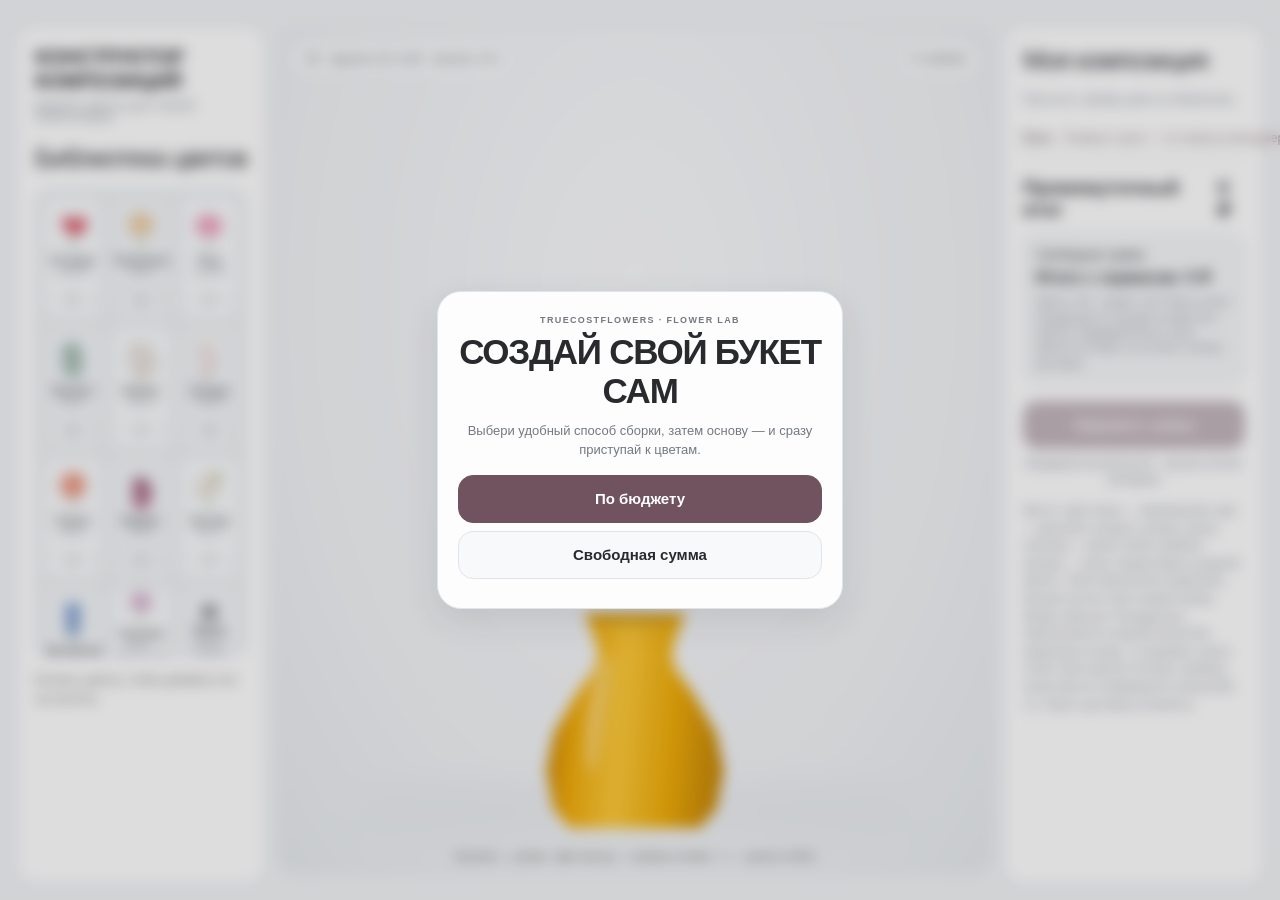
==== commit c7b65bdb: "RC45: center-first ring packing, visible front accents, functional round Auto variants" ====
--- a/index.html
+++ b/index.html
@@ -1,5 +1,5 @@
 <!DOCTYPE html>
-<html lang="ru"><head><meta charset="utf-8"/><meta content="width=device-width,initial-scale=1" name="viewport"/><title>TrueCostFlowers — Конструктор v3.2-rc44</title><style>*{box-sizing:border-box}body{margin:0;background:#eae6df;color:#282725;font-family:Arial,sans-serif}.app{display:grid;grid-template-columns:250px 1fr 260px;min-height:100vh;gap:12px;padding:16px}.panel{background:#f8f6f2;border-radius:18px;padding:18px}h1{font:25px Georgia;margin:0 0 8px}h2{font:19px Georgia;margin:0 0 15px}.sub{font-size:11px;letter-spacing:2px;color:#8c867f;margin-bottom:20px}.catalog{display:grid;grid-template-columns:1fr 1fr;gap:9px}.flower{border:1px solid #ded8cf;border-radius:12px;background:#f0ece6;padding:8px 4px;cursor:pointer;text-align:center}.flower svg{width:76px;height:95px;display:block;margin:auto}.flower span{display:block;font-size:12px}.flower small{font-size:11px;color:#777}.flower:hover{border-color:#a66c78}.stage{position:relative;min-height:650px;overflow:hidden;border-radius:18px;background:radial-gradient(ellipse at 50% 35%,#e5ddd2,#bcb3a7);touch-action:none}.stage:before{content:"";position:absolute;left:12%;right:12%;bottom:50px;height:28px;background:#aba398;border-radius:50%;filter:blur(18px)}#flowersLayer{position:absolute;inset:0;pointer-events:none}.stem{pointer-events:auto;position:absolute;transform-origin:50% 100%;cursor:grab;touch-action:none;user-select:none}.stem.no-stem .stemline{display:none}.stem.no-stem .flowerhead .botanical-stem{display:none!important}.stemline{pointer-events:none}.stemhandle{position:absolute;width:25px;height:25px;border-radius:50%;background:#fff;border:3px solid #d52e74;box-shadow:0 2px 12px #0005;z-index:3;touch-action:none;cursor:ns-resize;display:none;transform:translate(-50%,-50%)}.stem.selected .stemhandle{display:block}.stage.locked .stem:not(.selected){opacity:.3;pointer-events:none}.stem.selected{filter:drop-shadow(0 0 3px #fff) drop-shadow(0 0 10px #ff176b) drop-shadow(0 0 3px #ff176b)}.stage.locked .stem:not(.selected){opacity:.34;pointer-events:none;filter:grayscale(.3)}.stage.locked .stem.selected{z-index:900!important}.editbar{flex-wrap:wrap;justify-content:center}.editbar button.lockon{background:#c52163;color:white}.picker{position:absolute;top:62px;right:10px;z-index:950;width:min(270px,80%);max-height:48%;overflow:auto;background:#fffaf4f5;border-radius:14px;padding:10px;box-shadow:0 5px 24px #0003;display:none}.picker.show{display:block}.pickitem{display:flex;width:100%;align-items:center;gap:10px;text-align:left;margin:5px 0;padding:5px}.pickitem svg{height:42px;width:38px}.pickitem.chosen{border:2px solid #ed2770}.pickhead{display:flex;justify-content:space-between;align-items:center}.stem svg{width:100%;height:100%;overflow:visible;pointer-events:none}.stem .stemline{position:absolute;inset:0}.flowerhead{position:absolute;inset:0;pointer-events:none}.stemhandle{left:50%;top:100%}.stem{transform-origin:center center}.vase{position:absolute;left:50%;bottom:45px;transform:translateX(-50%);width:195px;height:205px;background:linear-gradient(110deg,#77756f,#c6c2b9 23%,#86827a 54%,#d0cbc2 85%,#706c67);box-shadow:inset 6px 0 15px #ffffff55, 0 14px 18px #0003;border-radius:4px 4px 16px 16px;pointer-events:none;z-index:200}.vase:before{content:"";position:absolute;top:-12px;left:0;width:100%;height:24px;border-radius:50%;background:linear-gradient(#4b4843,#b4ada2);border:6px solid #8b867e}.vase:after{content:"";position:absolute;bottom:12px;left:15%;width:70%;height:2px;background:#eee7dc77}.mobiletools{display:none}.editbar{position:absolute;z-index:500;bottom:16px;left:50%;transform:translateX(-50%);display:none;align-items:center;gap:7px;padding:9px;background:#faf8f4f2;border:1px solid #d8d0c6;border-radius:16px;box-shadow:0 5px 25px #0002;white-space:nowrap}.editbar.show{display:flex}.editbar button{font-size:13px;padding:10px 11px;min-height:42px}.editbar .active{background:#3b3836;color:white}.editbar .barlabel{font-size:11px;color:#756e66;max-width:66px;white-space:normal}.stem{z-index:210}.stagehead{position:absolute;top:18px;left:18px;right:18px;display:flex;justify-content:space-between;z-index:220;color:#514c47;font-size:12px}.controls{display:flex;gap:8px;flex-wrap:wrap;margin-top:12px}button{cursor:pointer;border:1px solid #d5cdc4;border-radius:10px;padding:11px 12px;background:#fff;color:#35312e}button.primary{background:#343332;color:#fff;border-color:#343332;width:100%;margin-top:14px}button:disabled{opacity:.4;cursor:default}.item{display:flex;justify-content:space-between;align-items:center;gap:6px;padding:11px 0;border-bottom:1px solid #e4ddd4;font-size:13px}.item button{padding:4px 8px}.total{display:flex;justify-content:space-between;margin-top:20px;font-size:19px;font-weight:bold}.hint{font-size:12px;line-height:1.6;color:#77706a;margin-top:14px}.pill{padding:6px 9px;border-radius:30px;background:#f7f4ef}.bottom{position:absolute;bottom:10px;left:0;right:0;text-align:center;color:#615b55;font-size:11px;z-index:220}@media(max-width:850px){.mobiletools{display:flex;position:absolute;bottom:12px;left:12px;right:12px;z-index:240;align-items:center;justify-content:space-between;gap:5px;background:#f8f6f2e8;border-radius:16px;padding:8px}.mobiletools button{font-size:23px;padding:9px 13px}.mobiletools span{font-size:11px;text-align:center}.bottom{display:none}.stage{min-height:560px}.vase{bottom:88px!important}.app{display:flex;flex-direction:column;padding:10px}.stage{min-height:530px;order:1}.editbar{bottom:12px;max-width:calc(100% - 12px);gap:3px;padding:6px}.editbar button{padding:9px 7px;font-size:12px}.editbar .barlabel{font-size:10px;max-width:55px}.panel.left{order:2}.panel.right{order:3}.catalog{grid-template-columns:repeat(4,1fr)}.flower svg{width:55px;height:70px}.flower span{font-size:10px}.vase{width:145px;height:150px;bottom:40px}}@media(max-width:390px){.catalog{grid-template-columns:repeat(3,1fr)}} 
+<html lang="ru"><head><meta charset="utf-8"/><meta content="width=device-width,initial-scale=1" name="viewport"/><title>TrueCostFlowers — Конструктор v3.2-rc45</title><style>*{box-sizing:border-box}body{margin:0;background:#eae6df;color:#282725;font-family:Arial,sans-serif}.app{display:grid;grid-template-columns:250px 1fr 260px;min-height:100vh;gap:12px;padding:16px}.panel{background:#f8f6f2;border-radius:18px;padding:18px}h1{font:25px Georgia;margin:0 0 8px}h2{font:19px Georgia;margin:0 0 15px}.sub{font-size:11px;letter-spacing:2px;color:#8c867f;margin-bottom:20px}.catalog{display:grid;grid-template-columns:1fr 1fr;gap:9px}.flower{border:1px solid #ded8cf;border-radius:12px;background:#f0ece6;padding:8px 4px;cursor:pointer;text-align:center}.flower svg{width:76px;height:95px;display:block;margin:auto}.flower span{display:block;font-size:12px}.flower small{font-size:11px;color:#777}.flower:hover{border-color:#a66c78}.stage{position:relative;min-height:650px;overflow:hidden;border-radius:18px;background:radial-gradient(ellipse at 50% 35%,#e5ddd2,#bcb3a7);touch-action:none}.stage:before{content:"";position:absolute;left:12%;right:12%;bottom:50px;height:28px;background:#aba398;border-radius:50%;filter:blur(18px)}#flowersLayer{position:absolute;inset:0;pointer-events:none}.stem{pointer-events:auto;position:absolute;transform-origin:50% 100%;cursor:grab;touch-action:none;user-select:none}.stem.no-stem .stemline{display:none}.stem.no-stem .flowerhead .botanical-stem{display:none!important}.stemline{pointer-events:none}.stemhandle{position:absolute;width:25px;height:25px;border-radius:50%;background:#fff;border:3px solid #d52e74;box-shadow:0 2px 12px #0005;z-index:3;touch-action:none;cursor:ns-resize;display:none;transform:translate(-50%,-50%)}.stem.selected .stemhandle{display:block}.stage.locked .stem:not(.selected){opacity:.3;pointer-events:none}.stem.selected{filter:drop-shadow(0 0 3px #fff) drop-shadow(0 0 10px #ff176b) drop-shadow(0 0 3px #ff176b)}.stage.locked .stem:not(.selected){opacity:.34;pointer-events:none;filter:grayscale(.3)}.stage.locked .stem.selected{z-index:900!important}.editbar{flex-wrap:wrap;justify-content:center}.editbar button.lockon{background:#c52163;color:white}.picker{position:absolute;top:62px;right:10px;z-index:950;width:min(270px,80%);max-height:48%;overflow:auto;background:#fffaf4f5;border-radius:14px;padding:10px;box-shadow:0 5px 24px #0003;display:none}.picker.show{display:block}.pickitem{display:flex;width:100%;align-items:center;gap:10px;text-align:left;margin:5px 0;padding:5px}.pickitem svg{height:42px;width:38px}.pickitem.chosen{border:2px solid #ed2770}.pickhead{display:flex;justify-content:space-between;align-items:center}.stem svg{width:100%;height:100%;overflow:visible;pointer-events:none}.stem .stemline{position:absolute;inset:0}.flowerhead{position:absolute;inset:0;pointer-events:none}.stemhandle{left:50%;top:100%}.stem{transform-origin:center center}.vase{position:absolute;left:50%;bottom:45px;transform:translateX(-50%);width:195px;height:205px;background:linear-gradient(110deg,#77756f,#c6c2b9 23%,#86827a 54%,#d0cbc2 85%,#706c67);box-shadow:inset 6px 0 15px #ffffff55, 0 14px 18px #0003;border-radius:4px 4px 16px 16px;pointer-events:none;z-index:200}.vase:before{content:"";position:absolute;top:-12px;left:0;width:100%;height:24px;border-radius:50%;background:linear-gradient(#4b4843,#b4ada2);border:6px solid #8b867e}.vase:after{content:"";position:absolute;bottom:12px;left:15%;width:70%;height:2px;background:#eee7dc77}.mobiletools{display:none}.editbar{position:absolute;z-index:500;bottom:16px;left:50%;transform:translateX(-50%);display:none;align-items:center;gap:7px;padding:9px;background:#faf8f4f2;border:1px solid #d8d0c6;border-radius:16px;box-shadow:0 5px 25px #0002;white-space:nowrap}.editbar.show{display:flex}.editbar button{font-size:13px;padding:10px 11px;min-height:42px}.editbar .active{background:#3b3836;color:white}.editbar .barlabel{font-size:11px;color:#756e66;max-width:66px;white-space:normal}.stem{z-index:210}.stagehead{position:absolute;top:18px;left:18px;right:18px;display:flex;justify-content:space-between;z-index:220;color:#514c47;font-size:12px}.controls{display:flex;gap:8px;flex-wrap:wrap;margin-top:12px}button{cursor:pointer;border:1px solid #d5cdc4;border-radius:10px;padding:11px 12px;background:#fff;color:#35312e}button.primary{background:#343332;color:#fff;border-color:#343332;width:100%;margin-top:14px}button:disabled{opacity:.4;cursor:default}.item{display:flex;justify-content:space-between;align-items:center;gap:6px;padding:11px 0;border-bottom:1px solid #e4ddd4;font-size:13px}.item button{padding:4px 8px}.total{display:flex;justify-content:space-between;margin-top:20px;font-size:19px;font-weight:bold}.hint{font-size:12px;line-height:1.6;color:#77706a;margin-top:14px}.pill{padding:6px 9px;border-radius:30px;background:#f7f4ef}.bottom{position:absolute;bottom:10px;left:0;right:0;text-align:center;color:#615b55;font-size:11px;z-index:220}@media(max-width:850px){.mobiletools{display:flex;position:absolute;bottom:12px;left:12px;right:12px;z-index:240;align-items:center;justify-content:space-between;gap:5px;background:#f8f6f2e8;border-radius:16px;padding:8px}.mobiletools button{font-size:23px;padding:9px 13px}.mobiletools span{font-size:11px;text-align:center}.bottom{display:none}.stage{min-height:560px}.vase{bottom:88px!important}.app{display:flex;flex-direction:column;padding:10px}.stage{min-height:530px;order:1}.editbar{bottom:12px;max-width:calc(100% - 12px);gap:3px;padding:6px}.editbar button{padding:9px 7px;font-size:12px}.editbar .barlabel{font-size:10px;max-width:55px}.panel.left{order:2}.panel.right{order:3}.catalog{grid-template-columns:repeat(4,1fr)}.flower svg{width:55px;height:70px}.flower span{font-size:10px}.vase{width:145px;height:150px;bottom:40px}}@media(max-width:390px){.catalog{grid-template-columns:repeat(3,1fr)}} 
 /* v0.8: precise selection and minimal mobile toolbar */
 .stem{pointer-events:none!important;overflow:visible}.flowerhead{pointer-events:none}.flowerhead svg{pointer-events:none}.flowerhead svg *{pointer-events:visiblePainted;cursor:grab}.stemhandle{pointer-events:auto!important;width:21px;height:21px;background:#f7f5f0;border:1px solid #77716c;color:#5d5752;font-size:12px;line-height:19px;text-align:center;box-shadow:0 1px 5px #0002}.stem.selected{filter:drop-shadow(0 0 1px #fff) drop-shadow(0 0 2px #777)!important}.stage.locked .stem:not(.selected){opacity:.55;filter:grayscale(.1);pointer-events:none}.stage.locked .stem:not(.selected) svg *{pointer-events:none!important}.stage.locked .stem.selected{z-index:900!important}.stem.no-stem .stemhandle{display:none!important}.editbar{border-radius:40px!important;flex-wrap:nowrap!important;padding:4px 6px!important;gap:2px!important;max-width:calc(100% - 12px);box-shadow:0 2px 12px #0002}.editbar button{border-radius:22px;padding:8px 9px!important;font-size:12px!important;min-height:35px!important}.editbar button.lockon{background:#5b5752;color:white}.stem.selected .flowerhead svg *{stroke:#89837d;stroke-width:1.1}.picker{z-index:999}
 @media(max-width:850px){.editbar{bottom:12px!important}.stage{overflow:hidden}.editbar button{font-size:11px!important;padding:8px 7px!important}}
@@ -910,7 +910,7 @@
   <button type="button" data-hydrangea-tone="mix">Микс</button>
  </div>
 </div>
-<div class="catalog" id="catalog"><button class="flower" data-i="0" type="button"><svg viewbox="0 0 100 120" xmlns="http://www.w3.org/2000/svg"><path d="M50 108 Q48 69 51 42" fill="none" stroke="#56754c" stroke-linecap="round" stroke-linejoin="round" stroke-width="3"></path><path d="M51 66 C19 45 15 19 35 17 Q46 15 52 29 Q67 6 83 22 C95 46 70 65 51 66Z" fill="#d94462" stroke="#ad3955" stroke-linecap="round" stroke-linejoin="round" stroke-width="1.4"></path><path d="M53 53 Q58 35 68 17" fill="none" stroke="#edc663" stroke-linecap="round" stroke-linejoin="round" stroke-width="5"></path><path d="M51 50 Q58 34 66 20" fill="none" stroke="#f7e5a1" stroke-linecap="round" stroke-linejoin="round" stroke-width="1.5"></path></svg><span>Антуриум</span><small>1,200 ₽</small></button><button class="flower" data-i="1" type="button"><svg viewbox="0 0 100 120" xmlns="http://www.w3.org/2000/svg"><path d="M50 108 L50 54" fill="none" stroke="#6d8655" stroke-linecap="round" stroke-linejoin="round" stroke-width="3"></path><ellipse cx="54.75908000120674" cy="61.005555422518896" fill="#f1d6aa" rx="6.75" ry="7.8" stroke="#c9ad8a77" stroke-width=".7" transform="rotate(30 54.75908000120674 61.005555422518896)"></ellipse><ellipse cx="49.75575200222227" cy="61.35907316694959" fill="#f1d6aa" rx="6.75" ry="7.8" stroke="#c9ad8a77" stroke-width=".7" transform="rotate(40.285714285714285 49.75575200222227 61.35907316694959)"></ellipse><ellipse cx="44.7602743348543" cy="60.92967025708238" fill="#f1d6aa" rx="6.75" ry="7.8" stroke="#c9ad8a77" stroke-width=".7" transform="rotate(50.57142857142857 44.7602743348543 60.92967025708238)"></ellipse><ellipse cx="39.93320576162475" cy="59.731148055754254" fill="#f1d6aa" rx="6.75" ry="7.8" stroke="#c9ad8a77" stroke-width=".7" transform="rotate(60.85714285714286 39.93320576162475 59.731148055754254)"></ellipse><ellipse cx="35.42969223820246" cy="57.802028052663275" fill="#f1d6aa" rx="6.75" ry="7.8" stroke="#c9ad8a77" stroke-width=".7" transform="rotate(71.14285714285714 35.42969223820246 57.802028052663275)"></ellipse><ellipse cx="31.394480394733517" cy="55.20431375199401" fill="#f1d6aa" rx="6.75" ry="7.8" stroke="#c9ad8a77" stroke-width=".7" transform="rotate(81.42857142857143 31.394480394733517 55.20431375199401)"></ellipse><ellipse cx="27.95726526005036" cy="52.0214978287764" fill="#f1d6aa" rx="6.75" ry="7.8" stroke="#c9ad8a77" stroke-width=".7" transform="rotate(91.71428571428572 27.95726526005036 52.0214978287764)"></ellipse><ellipse cx="25.228521756731734" cy="48.35587860561233" fill="#f1d6aa" rx="6.75" ry="7.8" stroke="#c9ad8a77" stroke-width=".7" transform="rotate(102 25.228521756731734 48.35587860561233)"></ellipse><ellipse cx="23.295953946191943" cy="44.32527210041585" fill="#f1d6aa" rx="6.75" ry="7.8" stroke="#c9ad8a77" stroke-width=".7" transform="rotate(112.28571428571429 23.295953946191943 44.32527210041585)"></ellipse><ellipse cx="22.221676147983825" cy="40.059225322658044" fill="#f1d6aa" rx="6.75" ry="7.8" stroke="#c9ad8a77" stroke-width=".7" transform="rotate(122.57142857142857 22.221676147983825 40.059225322658044)"></ellipse><ellipse cx="22.0402165344605" cy="35.69485252589103" fill="#f1d6aa" rx="6.75" ry="7.8" stroke="#c9ad8a77" stroke-width=".7" transform="rotate(132.85714285714286 22.0402165344605 35.69485252589103)"></ellipse><ellipse cx="22.75740736690608" cy="31.3724282428208" fill="#f1d6aa" rx="6.75" ry="7.8" stroke="#c9ad8a77" stroke-width=".7" transform="rotate(143.14285714285714 22.75740736690608 31.3724282428208)"></ellipse><ellipse cx="24.350197541859185" cy="27.230878746407758" fill="#f1d6aa" rx="6.75" ry="7.8" stroke="#c9ad8a77" stroke-width=".7" transform="rotate(153.42857142857144 24.350197541859185 27.230878746407758)"></ellipse><ellipse cx="26.76739347254469" cy="23.40331684514492" fill="#f1d6aa" rx="6.75" ry="7.8" stroke="#c9ad8a77" stroke-width=".7" transform="rotate(163.71428571428572 26.76739347254469 23.40331684514492)"></ellipse><ellipse cx="29.931304492874936" cy="20.012763527867296" fill="#f1d6aa" rx="6.75" ry="7.8" stroke="#c9ad8a77" stroke-width=".7" transform="rotate(174 29.931304492874936 20.012763527867296)"></ellipse><ellipse cx="33.74023989938185" cy="17.168193967948735" fill="#f1d6aa" rx="6.75" ry="7.8" stroke="#c9ad8a77" stroke-width=".7" transform="rotate(184.28571428571428 33.74023989938185 17.168193967948735)"></ellipse><ellipse cx="38.0717773740978" cy="14.961034971564661" fill="#f1d6aa" rx="6.75" ry="7.8" stroke="#c9ad8a77" stroke-width=".7" transform="rotate(194.57142857142858 38.0717773740978 14.961034971564661)"></ellipse><ellipse cx="42.786697738584515" cy="13.46222644491533" fill="#f1d6aa" rx="6.75" ry="7.8" stroke="#c9ad8a77" stroke-width=".7" transform="rotate(204.85714285714286 42.786697738584515 13.46222644491533)"></ellipse><ellipse cx="47.733459572878" cy="12.719941327271005" fill="#f1d6aa" rx="6.75" ry="7.8" stroke="#c9ad8a77" stroke-width=".7" transform="rotate(215.14285714285714 47.733459572878 12.719941327271005)"></ellipse><ellipse cx="52.75306988141485" cy="12.75803727306701" fill="#f1d6aa" rx="6.75" ry="7.8" stroke="#c9ad8a77" stroke-width=".7" transform="rotate(225.42857142857142 52.75306988141485 12.75803727306701)"></ellipse><ellipse cx="57.68419425872959" cy="13.575289847260017" fill="#f1d6aa" rx="6.75" ry="7.8" stroke="#c9ad8a77" stroke-width=".7" transform="rotate(235.71428571428572 57.68419425872959 13.575289847260017)"></ellipse><ellipse cx="62.36834230999267" cy="15.145431879677794" fill="#f1d6aa" rx="6.75" ry="7.8" stroke="#c9ad8a77" stroke-width=".7" transform="rotate(246 62.36834230999267 15.145431879677794)"></ellipse><ellipse cx="66.65496166270661" cy="17.417997713481267" fill="#f1d6aa" rx="6.75" ry="7.8" stroke="#c9ad8a77" stroke-width=".7" transform="rotate(256.2857142857143 66.65496166270661 17.417997713481267)"></ellipse><ellipse cx="70.4062768438331" cy="20.319945212898624" fill="#f1d6aa" rx="6.75" ry="7.8" stroke="#c9ad8a77" stroke-width=".7" transform="rotate(266.57142857142856 70.4062768438331 20.319945212898624)"></ellipse><ellipse cx="73.50171749685825" cy="23.7580033975682" fill="#f1d6aa" rx="6.75" ry="7.8" stroke="#c9ad8a77" stroke-width=".7" transform="rotate(276.8571428571429 73.50171749685825 23.7580033975682)"></ellipse><ellipse cx="75.84179361225682" cy="27.62167024859103" fill="#f1d6aa" rx="6.75" ry="7.8" stroke="#c9ad8a77" stroke-width=".7" transform="rotate(287.14285714285717 75.84179361225682 27.62167024859103)"></ellipse><ellipse cx="77.35129321825883" cy="31.786764334339566" fill="#f1d6aa" rx="6.75" ry="7.8" stroke="#c9ad8a77" stroke-width=".7" transform="rotate(297.42857142857144 77.35129321825883 31.786764334339566)"></ellipse><ellipse cx="77.98169975550701" cy="36.11941610384702" fill="#f1d6aa" rx="6.75" ry="7.8" stroke="#c9ad8a77" stroke-width=".7" transform="rotate(307.7142857142857 77.98169975550701 36.11941610384702)"></ellipse><ellipse cx="77.71275143919392" cy="40.48037056432368" fill="#f1d6aa" rx="6.75" ry="7.8" stroke="#c9ad8a77" stroke-width=".7" transform="rotate(318 77.71275143919392 40.48037056432368)"></ellipse><ellipse cx="76.55309248949732" cy="44.72946305120453" fill="#f1d6aa" rx="6.75" ry="7.8" stroke="#c9ad8a77" stroke-width=".7" transform="rotate(328.2857142857143 76.55309248949732 44.72946305120453)"></ellipse><ellipse cx="74.53999529923098" cy="48.730124235796296" fill="#f1d6aa" rx="6.75" ry="7.8" stroke="#c9ad8a77" stroke-width=".7" transform="rotate(338.57142857142856 74.53999529923098 48.730124235796296)"></ellipse><ellipse cx="71.73816246847198" cy="52.35376957587119" fill="#f1d6aa" rx="6.75" ry="7.8" stroke="#c9ad8a77" stroke-width=".7" transform="rotate(348.85714285714283 71.73816246847198 52.35376957587119)"></ellipse><ellipse cx="68.23764720975664" cy="55.483932128653905" fill="#f1d6aa" rx="6.75" ry="7.8" stroke="#c9ad8a77" stroke-width=".7" transform="rotate(359.14285714285717 68.23764720975664 55.483932128653905)"></ellipse><ellipse cx="64.15095896373361" cy="58.020005894191655" fill="#f1d6aa" rx="6.75" ry="7.8" stroke="#c9ad8a77" stroke-width=".7" transform="rotate(369.42857142857144 64.15095896373361 58.020005894191655)"></ellipse><ellipse cx="59.60944725316836" cy="59.880479374971635" fill="#f1d6aa" rx="6.75" ry="7.8" stroke="#c9ad8a77" stroke-width=".7" transform="rotate(379.7142857142857 59.60944725316836 59.880479374971635)"></ellipse><ellipse cx="59.75928679659835" cy="54.54115741713573" fill="#f1d6aa" rx="6.5" ry="7.8" stroke="#c9ad8a77" stroke-width=".7" transform="rotate(30 59.75928679659835 54.54115741713573)"></ellipse><ellipse cx="55.02807842152486" cy="55.99069566101298" fill="#f1d6aa" rx="6.5" ry="7.8" stroke="#c9ad8a77" stroke-width=".7" transform="rotate(42.85714285714286 55.02807842152486 55.99069566101298)"></ellipse><ellipse cx="50.04474119896907" cy="56.48796112620788" fill="#f1d6aa" rx="6.5" ry="7.8" stroke="#c9ad8a77" stroke-width=".7" transform="rotate(55.714285714285715 50.04474119896907 56.48796112620788)"></ellipse><ellipse cx="45.059160465874" cy="56.00801884589579" fill="#f1d6aa" rx="6.5" ry="7.8" stroke="#c9ad8a77" stroke-width=".7" transform="rotate(68.57142857142857 45.059160465874 56.00801884589579)"></ellipse><ellipse cx="40.32133405816917" cy="54.574935130076" fill="#f1d6aa" rx="6.5" ry="7.8" stroke="#c9ad8a77" stroke-width=".7" transform="rotate(81.42857142857143 40.32133405816917 54.574935130076)"></ellipse><ellipse cx="36.0688363753771" cy="52.26057078029616" fill="#f1d6aa" rx="6.5" ry="7.8" stroke="#c9ad8a77" stroke-width=".7" transform="rotate(94.28571428571429 36.0688363753771 52.26057078029616)"></ellipse><ellipse cx="32.51490540819688" cy="49.180977688998176" fill="#f1d6aa" rx="6.5" ry="7.8" stroke="#c9ad8a77" stroke-width=".7" transform="rotate(107.14285714285714 32.51490540819688 49.180977688998176)"></ellipse><ellipse cx="29.83775009524629" cy="45.490579513040565" fill="#f1d6aa" rx="6.5" ry="7.8" stroke="#c9ad8a77" stroke-width=".7" transform="rotate(120 29.83775009524629 45.490579513040565)"></ellipse><ellipse cx="28.1716141827437" cy="41.37442822672663" fill="#f1d6aa" rx="6.5" ry="7.8" stroke="#c9ad8a77" stroke-width=".7" transform="rotate(132.85714285714286 28.1716141827437 41.37442822672663)"></ellipse><ellipse cx="27.600044682519684" cy="37.038924843103096" fill="#f1d6aa" rx="6.5" ry="7.8" stroke="#c9ad8a77" stroke-width=".7" transform="rotate(145.71428571428572 27.600044682519684 37.038924843103096)"></ellipse><ellipse cx="28.151702475981853" cy="32.70146960531038" fill="#f1d6aa" rx="6.5" ry="7.8" stroke="#c9ad8a77" stroke-width=".7" transform="rotate(158.57142857142858 28.151702475981853 32.70146960531038)"></ellipse><ellipse cx="29.798925137843675" cy="28.57956063060719" fill="#f1d6aa" rx="6.5" ry="7.8" stroke="#c9ad8a77" stroke-width=".7" transform="rotate(171.42857142857142 29.798925137843675 28.57956063060719)"></ellipse><ellipse cx="32.45911404563659" cy="24.879887646578076" fill="#f1d6aa" rx="6.5" ry="7.8" stroke="#c9ad8a77" stroke-width=".7" transform="rotate(184.28571428571428 32.45911404563659 24.879887646578076)"></ellipse><ellipse cx="35.99887621954234" cy="21.78796770513128" fill="#f1d6aa" rx="6.5" ry="7.8" stroke="#c9ad8a77" stroke-width=".7" transform="rotate(197.14285714285714 35.99887621954234 21.78796770513128)"></ellipse><ellipse cx="40.24071320340165" cy="19.45884258286427" fill="#f1d6aa" rx="6.5" ry="7.8" stroke="#c9ad8a77" stroke-width=".7" transform="rotate(210 40.24071320340165 19.45884258286427)"></ellipse><ellipse cx="44.97192157847512" cy="18.00930433898702" fill="#f1d6aa" rx="6.5" ry="7.8" stroke="#c9ad8a77" stroke-width=".7" transform="rotate(222.85714285714286 44.97192157847512 18.00930433898702)"></ellipse><ellipse cx="49.95525880103092" cy="17.512038873792125" fill="#f1d6aa" rx="6.5" ry="7.8" stroke="#c9ad8a77" stroke-width=".7" transform="rotate(235.71428571428572 49.95525880103092 17.512038873792125)"></ellipse><ellipse cx="54.94083953412602" cy="17.991981154104217" fill="#f1d6aa" rx="6.5" ry="7.8" stroke="#c9ad8a77" stroke-width=".7" transform="rotate(248.57142857142858 54.94083953412602 17.991981154104217)"></ellipse><ellipse cx="59.67866594183083" cy="19.425064869924004" fill="#f1d6aa" rx="6.5" ry="7.8" stroke="#c9ad8a77" stroke-width=".7" transform="rotate(261.42857142857144 59.67866594183083 19.425064869924004)"></ellipse><ellipse cx="63.9311636246229" cy="21.73942921970383" fill="#f1d6aa" rx="6.5" ry="7.8" stroke="#c9ad8a77" stroke-width=".7" transform="rotate(274.2857142857143 63.9311636246229 21.73942921970383)"></ellipse><ellipse cx="67.48509459180312" cy="24.819022311001824" fill="#f1d6aa" rx="6.5" ry="7.8" stroke="#c9ad8a77" stroke-width=".7" transform="rotate(287.14285714285717 67.48509459180312 24.819022311001824)"></ellipse><ellipse cx="70.16224990475371" cy="28.50942048695943" fill="#f1d6aa" rx="6.5" ry="7.8" stroke="#c9ad8a77" stroke-width=".7" transform="rotate(300 70.16224990475371 28.50942048695943)"></ellipse><ellipse cx="71.82838581725629" cy="32.62557177327335" fill="#f1d6aa" rx="6.5" ry="7.8" stroke="#c9ad8a77" stroke-width=".7" transform="rotate(312.85714285714283 71.82838581725629 32.62557177327335)"></ellipse><ellipse cx="72.39995531748032" cy="36.961075156896904" fill="#f1d6aa" rx="6.5" ry="7.8" stroke="#c9ad8a77" stroke-width=".7" transform="rotate(325.7142857142857 72.39995531748032 36.961075156896904)"></ellipse><ellipse cx="71.84829752401815" cy="41.29853039468962" fill="#f1d6aa" rx="6.5" ry="7.8" stroke="#c9ad8a77" stroke-width=".7" transform="rotate(338.57142857142856 71.84829752401815 41.29853039468962)"></ellipse><ellipse cx="70.20107486215632" cy="45.42043936939282" fill="#f1d6aa" rx="6.5" ry="7.8" stroke="#c9ad8a77" stroke-width=".7" transform="rotate(351.42857142857144 70.20107486215632 45.42043936939282)"></ellipse><ellipse cx="67.5408859543634" cy="49.12011235342193" fill="#f1d6aa" rx="6.5" ry="7.8" stroke="#c9ad8a77" stroke-width=".7" transform="rotate(364.2857142857143 67.5408859543634 49.12011235342193)"></ellipse><ellipse cx="64.00112378045768" cy="52.212032294868706" fill="#f1d6aa" rx="6.5" ry="7.8" stroke="#c9ad8a77" stroke-width=".7" transform="rotate(377.14285714285717 64.00112378045768 52.212032294868706)"></ellipse><ellipse cx="61.21337547413397" cy="47.88370384149408" fill="#f1d6aa" rx="6.25" ry="7.8" stroke="#c9ad8a77" stroke-width=".7" transform="rotate(30 61.21337547413397 47.88370384149408)"></ellipse><ellipse cx="57.027808130776734" cy="50.27569580310548" fill="#f1d6aa" rx="6.25" ry="7.8" stroke="#c9ad8a77" stroke-width=".7" transform="rotate(47.14285714285714 57.027808130776734 50.27569580310548)"></ellipse><ellipse cx="52.21778919397199" cy="51.48808393317951" fill="#f1d6aa" rx="6.25" ry="7.8" stroke="#c9ad8a77" stroke-width=".7" transform="rotate(64.28571428571428 52.21778919397199 51.48808393317951)"></ellipse><ellipse cx="47.21070995467525" cy="51.41314222588143" fill="#f1d6aa" rx="6.25" ry="7.8" stroke="#c9ad8a77" stroke-width=".7" transform="rotate(81.42857142857143 47.21070995467525 51.41314222588143)"></ellipse><ellipse cx="42.45147137650337" cy="50.057529580780916" fill="#f1d6aa" rx="6.25" ry="7.8" stroke="#c9ad8a77" stroke-width=".7" transform="rotate(98.57142857142857 42.45147137650337 50.057529580780916)"></ellipse><ellipse cx="38.36295269270141" cy="47.541698130403276" fill="#f1d6aa" rx="6.25" ry="7.8" stroke="#c9ad8a77" stroke-width=".7" transform="rotate(115.71428571428571 38.36295269270141 47.541698130403276)"></ellipse><ellipse cx="35.308436730493895" cy="44.089190539659036" fill="#f1d6aa" rx="6.25" ry="7.8" stroke="#c9ad8a77" stroke-width=".7" transform="rotate(132.85714285714286 35.308436730493895 44.089190539659036)"></ellipse><ellipse cx="33.55933063764547" cy="40.006777259065814" fill="#f1d6aa" rx="6.25" ry="7.8" stroke="#c9ad8a77" stroke-width=".7" transform="rotate(150 33.55933063764547 40.006777259065814)"></ellipse><ellipse cx="33.271050166331406" cy="35.65719862397993" fill="#f1d6aa" rx="6.25" ry="7.8" stroke="#c9ad8a77" stroke-width=".7" transform="rotate(167.14285714285714 33.271050166331406 35.65719862397993)"></ellipse><ellipse cx="34.46921030152593" cy="31.426933783940214" fill="#f1d6aa" rx="6.25" ry="7.8" stroke="#c9ad8a77" stroke-width=".7" transform="rotate(184.28571428571428 34.46921030152593 31.426933783940214)"></ellipse><ellipse cx="37.047349257177885" cy="27.691860334195667" fill="#f1d6aa" rx="6.25" ry="7.8" stroke="#c9ad8a77" stroke-width=".7" transform="rotate(201.42857142857142 37.047349257177885 27.691860334195667)"></ellipse><ellipse cx="40.776388073101124" cy="24.783855941855954" fill="#f1d6aa" rx="6.25" ry="7.8" stroke="#c9ad8a77" stroke-width=".7" transform="rotate(218.57142857142858 40.776388073101124 24.783855941855954)"></ellipse><ellipse cx="45.324985285883585" cy="22.96130955874753" fill="#f1d6aa" rx="6.25" ry="7.8" stroke="#c9ad8a77" stroke-width=".7" transform="rotate(235.71428571428572 45.324985285883585 22.96130955874753)"></ellipse><ellipse cx="50.28897807197944" cy="22.386162429122656" fill="#f1d6aa" rx="6.25" ry="7.8" stroke="#c9ad8a77" stroke-width=".7" transform="rotate(252.85714285714286 50.28897807197944 22.386162429122656)"></ellipse><ellipse cx="55.22729388822054" cy="23.109518899440104" fill="#f1d6aa" rx="6.25" ry="7.8" stroke="#c9ad8a77" stroke-width=".7" transform="rotate(270 55.22729388822054 23.109518899440104)"></ellipse><ellipse cx="59.70114170289186" cy="25.067105572914585" fill="#f1d6aa" rx="6.25" ry="7.8" stroke="#c9ad8a77" stroke-width=".7" transform="rotate(287.14285714285717 59.70114170289186 25.067105572914585)"></ellipse><ellipse cx="63.313000504502085" cy="28.084982282880276" fill="#f1d6aa" rx="6.25" ry="7.8" stroke="#c9ad8a77" stroke-width=".7" transform="rotate(304.2857142857143 63.313000504502085 28.084982282880276)"></ellipse><ellipse cx="65.74194078814686" cy="31.894997439922914" fill="#f1d6aa" rx="6.25" ry="7.8" stroke="#c9ad8a77" stroke-width=".7" transform="rotate(321.42857142857144 65.74194078814686 31.894997439922914)"></ellipse><ellipse cx="66.77214055039549" cy="36.15861447736313" fill="#f1d6aa" rx="6.25" ry="7.8" stroke="#c9ad8a77" stroke-width=".7" transform="rotate(338.57142857142856 66.77214055039549 36.15861447736313)"></ellipse><ellipse cx="66.312062021415" cy="40.49699231084918" fill="#f1d6aa" rx="6.25" ry="7.8" stroke="#c9ad8a77" stroke-width=".7" transform="rotate(355.7142857142857 66.312062021415 40.49699231084918)"></ellipse><ellipse cx="64.40258519752666" cy="44.5246470312183" fill="#f1d6aa" rx="6.25" ry="7.8" stroke="#c9ad8a77" stroke-width=".7" transform="rotate(372.85714285714283 64.40258519752666 44.5246470312183)"></ellipse><ellipse cx="59.48925724335026" cy="42.17587831254109" fill="#f1d6aa" rx="6" ry="7.8" stroke="#c9ad8a77" stroke-width=".7" transform="rotate(30 59.48925724335026 42.17587831254109)"></ellipse><ellipse cx="55.96822715409473" cy="45.245299163998894" fill="#f1d6aa" rx="6" ry="7.8" stroke="#c9ad8a77" stroke-width=".7" transform="rotate(55.714285714285715 55.96822715409473 45.245299163998894)"></ellipse><ellipse cx="51.26511648146815" cy="46.68163739406861" fill="#f1d6aa" rx="6" ry="7.8" stroke="#c9ad8a77" stroke-width=".7" transform="rotate(81.42857142857143 51.26511648146815 46.68163739406861)"></ellipse><ellipse cx="46.311433974051376" cy="46.20040860075255" fill="#f1d6aa" rx="6" ry="7.8" stroke="#c9ad8a77" stroke-width=".7" transform="rotate(107.14285714285714 46.311433974051376 46.20040860075255)"></ellipse><ellipse cx="42.08831720536733" cy="43.896926048450794" fill="#f1d6aa" rx="6" ry="7.8" stroke="#c9ad8a77" stroke-width=".7" transform="rotate(132.85714285714286 42.08831720536733 43.896926048450794)"></ellipse><ellipse cx="39.43220624458214" cy="40.22742270700629" fill="#f1d6aa" rx="6" ry="7.8" stroke="#c9ad8a77" stroke-width=".7" transform="rotate(158.57142857142858 39.43220624458214 40.22742270700629)"></ellipse><ellipse cx="38.8691764425425" cy="35.91868871669724" fill="#f1d6aa" rx="6" ry="7.8" stroke="#c9ad8a77" stroke-width=".7" transform="rotate(184.28571428571428 38.8691764425425 35.91868871669724)"></ellipse><ellipse cx="40.51074275664974" cy="31.824121687458913" fill="#f1d6aa" rx="6" ry="7.8" stroke="#c9ad8a77" stroke-width=".7" transform="rotate(210 40.51074275664974 31.824121687458913)"></ellipse><ellipse cx="44.03177284590527" cy="28.7547008360011" fill="#f1d6aa" rx="6" ry="7.8" stroke="#c9ad8a77" stroke-width=".7" transform="rotate(235.71428571428572 44.03177284590527 28.7547008360011)"></ellipse><ellipse cx="48.73488351853185" cy="27.31836260593139" fill="#f1d6aa" rx="6" ry="7.8" stroke="#c9ad8a77" stroke-width=".7" transform="rotate(261.42857142857144 48.73488351853185 27.31836260593139)"></ellipse><ellipse cx="53.68856602594863" cy="27.799591399247454" fill="#f1d6aa" rx="6" ry="7.8" stroke="#c9ad8a77" stroke-width=".7" transform="rotate(287.14285714285717 53.68856602594863 27.799591399247454)"></ellipse><ellipse cx="57.911682794632654" cy="30.10307395154919" fill="#f1d6aa" rx="6" ry="7.8" stroke="#c9ad8a77" stroke-width=".7" transform="rotate(312.85714285714283 57.911682794632654 30.10307395154919)"></ellipse><ellipse cx="60.56779375541786" cy="33.77257729299371" fill="#f1d6aa" rx="6" ry="7.8" stroke="#c9ad8a77" stroke-width=".7" transform="rotate(338.57142857142856 60.56779375541786 33.77257729299371)"></ellipse><ellipse cx="61.1308235574575" cy="38.08131128330276" fill="#f1d6aa" rx="6" ry="7.8" stroke="#c9ad8a77" stroke-width=".7" transform="rotate(364.2857142857143 61.1308235574575 38.08131128330276)"></ellipse><ellipse cx="55.38191045454032" cy="38.34640471980436" fill="#f1d6aa" rx="5.75" ry="7.8" stroke="#c9ad8a77" stroke-width=".7" transform="rotate(30 55.38191045454032 38.34640471980436)"></ellipse><ellipse cx="52.145610423053135" cy="41.50020952736208" fill="#f1d6aa" rx="5.75" ry="7.8" stroke="#c9ad8a77" stroke-width=".7" transform="rotate(81.42857142857143 52.145610423053135 41.50020952736208)"></ellipse><ellipse cx="47.29362198053055" cy="41.26526477327118" fill="#f1d6aa" rx="5.75" ry="7.8" stroke="#c9ad8a77" stroke-width=".7" transform="rotate(132.85714285714286 47.29362198053055 41.26526477327118)"></ellipse><ellipse cx="44.479591386719186" cy="37.81848864936168" fill="#f1d6aa" rx="5.75" ry="7.8" stroke="#c9ad8a77" stroke-width=".7" transform="rotate(184.28571428571428 44.479591386719186 37.81848864936168)"></ellipse><ellipse cx="45.82254107452205" cy="33.7553738783571" fill="#f1d6aa" rx="5.75" ry="7.8" stroke="#c9ad8a77" stroke-width=".7" transform="rotate(235.71428571428572 45.82254107452205 33.7553738783571)"></ellipse><ellipse cx="50.31120253784232" cy="32.13552875526071" fill="#f1d6aa" rx="5.75" ry="7.8" stroke="#c9ad8a77" stroke-width=".7" transform="rotate(287.14285714285717 50.31120253784232 32.13552875526071)"></ellipse><ellipse cx="54.56552214279244" cy="34.17872969658289" fill="#f1d6aa" rx="5.75" ry="7.8" stroke="#c9ad8a77" stroke-width=".7" transform="rotate(338.57142857142856 54.56552214279244 34.17872969658289)"></ellipse><path d="M45 35 Q49 27 55 34 Q57 40 49 43 Q45 41 45 35" fill="none" stroke="#ae906a" stroke-linecap="round" stroke-linejoin="round" stroke-width="1.5"></path></svg><span>Ранункулюс</span><small>520 ₽</small></button><button class="flower" data-i="2" type="button"><svg viewbox="0 0 100 120" xmlns="http://www.w3.org/2000/svg"><path d="M50 108 Q47 82 51 57" fill="none" stroke="#718956" stroke-linecap="round" stroke-linejoin="round" stroke-width="3"></path><ellipse cx="55.25616049023299" cy="57.797194046758264" fill="#f2a9c2" rx="10" ry="16" stroke="#c46f8a55" stroke-width=".7" transform="rotate(45 55.25616049023299 57.797194046758264)"></ellipse><ellipse cx="41.76138261067396" cy="57.13164049344667" fill="#f2a9c2" rx="10" ry="16" stroke="#c46f8a55" stroke-width=".7" transform="rotate(77.72727272727272 41.76138261067396 57.13164049344667)"></ellipse><ellipse cx="30.882307540937155" cy="51.026912129853194" fill="#f2a9c2" rx="10" ry="16" stroke="#c46f8a55" stroke-width=".7" transform="rotate(110.45454545454545 30.882307540937155 51.026912129853194)"></ellipse><ellipse cx="26.072964747792724" cy="41.421217077469336" fill="#f2a9c2" rx="10" ry="16" stroke="#c46f8a55" stroke-width=".7" transform="rotate(143.1818181818182 26.072964747792724 41.421217077469336)"></ellipse><ellipse cx="28.860286586871684" cy="31.36429564482898" fill="#f2a9c2" rx="10" ry="16" stroke="#c46f8a55" stroke-width=".7" transform="rotate(175.9090909090909 28.860286586871684 31.36429564482898)"></ellipse><ellipse cx="38.35931806854146" cy="24.049149327984196" fill="#f2a9c2" rx="10" ry="16" stroke="#c46f8a55" stroke-width=".7" transform="rotate(208.63636363636363 38.35931806854146 24.049149327984196)"></ellipse><ellipse cx="51.55418381432113" cy="21.79828539617918" fill="#f2a9c2" rx="10" ry="16" stroke="#c46f8a55" stroke-width=".7" transform="rotate(241.36363636363637 51.55418381432113 21.79828539617918)"></ellipse><ellipse cx="64.25560718039193" cy="25.326337243917468" fill="#f2a9c2" rx="10" ry="16" stroke="#c46f8a55" stroke-width=".7" transform="rotate(274.0909090909091 64.25560718039193 25.326337243917468)"></ellipse><ellipse cx="72.4309759919954" cy="33.51317333756532" fill="#f2a9c2" rx="10" ry="16" stroke="#c46f8a55" stroke-width=".7" transform="rotate(306.8181818181818 72.4309759919954 33.51317333756532)"></ellipse><ellipse cx="73.48466841584313" cy="43.75953106280917" fill="#f2a9c2" rx="10" ry="16" stroke="#c46f8a55" stroke-width=".7" transform="rotate(339.54545454545456 73.48466841584313 43.75953106280917)"></ellipse><ellipse cx="67.0821445523984" cy="52.81226423918824" fill="#f2a9c2" rx="10" ry="16" stroke="#c46f8a55" stroke-width=".7" transform="rotate(372.27272727272725 67.0821445523984 52.81226423918824)"></ellipse><ellipse cx="59.94575949233063" cy="49.525255221070196" fill="#f2a9c2" rx="8" ry="13" stroke="#c46f8a55" stroke-width=".7" transform="rotate(30 59.94575949233063 49.525255221070196)"></ellipse><ellipse cx="49.56268848221621" cy="52.15545716904109" fill="#f2a9c2" rx="8" ry="13" stroke="#c46f8a55" stroke-width=".7" transform="rotate(70 49.56268848221621 52.15545716904109)"></ellipse><ellipse cx="39.38424039144897" cy="49.09798561475915" fill="#f2a9c2" rx="8" ry="13" stroke="#c46f8a55" stroke-width=".7" transform="rotate(110 39.38424039144897 49.09798561475915)"></ellipse><ellipse cx="34.17302420254896" cy="41.7834654784842" fill="#f2a9c2" rx="8" ry="13" stroke="#c46f8a55" stroke-width=".7" transform="rotate(150 34.17302420254896 41.7834654784842)"></ellipse><ellipse cx="36.36742588651918" cy="33.63444202381555" fill="#f2a9c2" rx="8" ry="13" stroke="#c46f8a55" stroke-width=".7" transform="rotate(190 36.36742588651918 33.63444202381555)"></ellipse><ellipse cx="44.940660507371824" cy="28.46393389150023" fill="#f2a9c2" rx="8" ry="13" stroke="#c46f8a55" stroke-width=".7" transform="rotate(230 44.940660507371824 28.46393389150023)"></ellipse><ellipse cx="55.881216305120404" cy="28.6912793004456" fill="#f2a9c2" rx="8" ry="13" stroke="#c46f8a55" stroke-width=".7" transform="rotate(270 55.881216305120404 28.6912793004456)"></ellipse><ellipse cx="64.06988563126461" cy="34.210100807143355" fill="#f2a9c2" rx="8" ry="13" stroke="#c46f8a55" stroke-width=".7" transform="rotate(310 64.06988563126461 34.210100807143355)"></ellipse><ellipse cx="65.67509910117921" cy="42.43808049374062" fill="#f2a9c2" rx="8" ry="13" stroke="#c46f8a55" stroke-width=".7" transform="rotate(350 65.67509910117921 42.43808049374062)"></ellipse><ellipse cx="57.20357681882142" cy="42.64459044739628" fill="#f2a9c2" rx="8" ry="13" stroke="#c46f8a55" stroke-width=".7" transform="rotate(15 57.20357681882142 42.64459044739628)"></ellipse><ellipse cx="53.281536344899735" cy="45.544954959221776" fill="#f2a9c2" rx="8" ry="13" stroke="#c46f8a55" stroke-width=".7" transform="rotate(55 53.281536344899735 45.544954959221776)"></ellipse><ellipse cx="47.824028544985396" cy="45.85077342031744" fill="#f2a9c2" rx="8" ry="13" stroke="#c46f8a55" stroke-width=".7" transform="rotate(95 47.824028544985396 45.85077342031744)"></ellipse><ellipse cx="43.384681972101355" cy="43.41894997394301" fill="#f2a9c2" rx="8" ry="13" stroke="#c46f8a55" stroke-width=".7" transform="rotate(135 43.384681972101355 43.41894997394301)"></ellipse><ellipse cx="42.040716225541495" cy="39.387361837364196" fill="#f2a9c2" rx="8" ry="13" stroke="#c46f8a55" stroke-width=".7" transform="rotate(175 42.040716225541495 39.387361837364196)"></ellipse><ellipse cx="44.42098781463668" cy="35.64243390579743" fill="#f2a9c2" rx="8" ry="13" stroke="#c46f8a55" stroke-width=".7" transform="rotate(215 44.42098781463668 35.64243390579743)"></ellipse><ellipse cx="49.41174120907723" cy="33.93645957866071" fill="#f2a9c2" rx="8" ry="13" stroke="#c46f8a55" stroke-width=".7" transform="rotate(255 49.41174120907723 33.93645957866071)"></ellipse><ellipse cx="54.677747429558764" cy="35.06768320341403" fill="#f2a9c2" rx="8" ry="13" stroke="#c46f8a55" stroke-width=".7" transform="rotate(295 54.677747429558764 35.06768320341403)"></ellipse><ellipse cx="57.75498364037792" cy="38.50679267388513" fill="#f2a9c2" rx="8" ry="13" stroke="#c46f8a55" stroke-width=".7" transform="rotate(335 57.75498364037792 38.50679267388513)"></ellipse><ellipse cx="50" cy="40" fill="#f2a9c2" rx="8" ry="13" stroke="#c46f8a55" stroke-width=".7" transform="rotate(0 50 40)"></ellipse><ellipse cx="50" cy="40" fill="#f2a9c2" rx="8" ry="13" stroke="#c46f8a55" stroke-width=".7" transform="rotate(40 50 40)"></ellipse><ellipse cx="50" cy="40" fill="#f2a9c2" rx="8" ry="13" stroke="#c46f8a55" stroke-width=".7" transform="rotate(80 50 40)"></ellipse><ellipse cx="50" cy="40" fill="#f2a9c2" rx="8" ry="13" stroke="#c46f8a55" stroke-width=".7" transform="rotate(120 50 40)"></ellipse><ellipse cx="50" cy="40" fill="#f2a9c2" rx="8" ry="13" stroke="#c46f8a55" stroke-width=".7" transform="rotate(160 50 40)"></ellipse><ellipse cx="50" cy="40" fill="#f2a9c2" rx="8" ry="13" stroke="#c46f8a55" stroke-width=".7" transform="rotate(200 50 40)"></ellipse><ellipse cx="50" cy="40" fill="#f2a9c2" rx="8" ry="13" stroke="#c46f8a55" stroke-width=".7" transform="rotate(240 50 40)"></ellipse><ellipse cx="50" cy="40" fill="#f2a9c2" rx="8" ry="13" stroke="#c46f8a55" stroke-width=".7" transform="rotate(280 50 40)"></ellipse><ellipse cx="50" cy="40" fill="#f2a9c2" rx="8" ry="13" stroke="#c46f8a55" stroke-width=".7" transform="rotate(320 50 40)"></ellipse><path d="M43 39 Q47 28 52 37 Q60 31 58 42" fill="none" stroke="#b96c88" stroke-linecap="round" stroke-linejoin="round" stroke-width="1.8"></path></svg><span>Пион</span><small>1,100 ₽</small></button><button class="flower" data-i="3" type="button"><svg viewbox="0 0 100 120" xmlns="http://www.w3.org/2000/svg"><path d="M49 111 Q42 70 53 10" fill="none" stroke="#718a6c" stroke-linecap="round" stroke-linejoin="round" stroke-width="2.5"></path><path d="M50 30 L32 24" fill="none" stroke="#789576" stroke-linecap="round" stroke-linejoin="round" stroke-width="1.4"></path><ellipse cx="32" cy="24" fill="#91afa0" rx="13" ry="10.66" stroke="#648d7e88" stroke-width=".7" transform="rotate(-35 32 24)"></ellipse><path d="M50 40 L62 34" fill="none" stroke="#789576" stroke-linecap="round" stroke-linejoin="round" stroke-width="1.4"></path><ellipse cx="62" cy="34" fill="#91afa0" rx="14" ry="11.479999999999999" stroke="#648d7e88" stroke-width=".7" transform="rotate(35 62 34)"></ellipse><path d="M50 55 L33 49" fill="none" stroke="#789576" stroke-linecap="round" stroke-linejoin="round" stroke-width="1.4"></path><ellipse cx="33" cy="49" fill="#91afa0" rx="14" ry="11.479999999999999" stroke="#648d7e88" stroke-width=".7" transform="rotate(-25 33 49)"></ellipse><path d="M50 67 L64 61" fill="none" stroke="#789576" stroke-linecap="round" stroke-linejoin="round" stroke-width="1.4"></path><ellipse cx="64" cy="61" fill="#91afa0" rx="15" ry="12.299999999999999" stroke="#648d7e88" stroke-width=".7" transform="rotate(30 64 61)"></ellipse><path d="M50 84 L35 78" fill="none" stroke="#789576" stroke-linecap="round" stroke-linejoin="round" stroke-width="1.4"></path><ellipse cx="35" cy="78" fill="#91afa0" rx="14" ry="11.479999999999999" stroke="#648d7e88" stroke-width=".7" transform="rotate(-30 35 78)"></ellipse><path d="M50 94 L60 88" fill="none" stroke="#789576" stroke-linecap="round" stroke-linejoin="round" stroke-width="1.4"></path><ellipse cx="60" cy="88" fill="#91afa0" rx="12" ry="9.84" stroke="#648d7e88" stroke-width=".7" transform="rotate(30 60 88)"></ellipse><path d="M50 19 L52 13" fill="none" stroke="#789576" stroke-linecap="round" stroke-linejoin="round" stroke-width="1.4"></path><ellipse cx="52" cy="13" fill="#91afa0" rx="11" ry="9.02" stroke="#648d7e88" stroke-width=".7" transform="rotate(20 52 13)"></ellipse></svg><span>Эвкалипт</span><small>450 ₽</small></button><button class="flower" data-i="4" type="button"><svg viewbox="0 0 100 120" xmlns="http://www.w3.org/2000/svg"><path d="M50 115 C39 81 63 56 45 24 Q38 13 45 7 M48 89 Q15 67 26 42 Q40 27 29 12 M52 70 Q80 52 68 31 Q60 21 73 10 M47 102 Q80 92 83 66 Q80 53 90 45" fill="none" stroke="#987253" stroke-linecap="round" stroke-linejoin="round" stroke-width="3.2"></path><path d="M28 43 Q18 37 24 27 M68 31 Q79 28 76 17 M81 67 Q91 72 93 63" fill="none" stroke="#987253" stroke-linecap="round" stroke-linejoin="round" stroke-width="2"></path></svg><span>Корилус</span><small>550 ₽</small></button><button class="flower" data-i="5" type="button"><svg viewbox="0 0 100 120" xmlns="http://www.w3.org/2000/svg"><path d="M46 111 Q61 62 44 15" fill="none" stroke="#688252" stroke-linecap="round" stroke-linejoin="round" stroke-width="2.6"></path><g transform="translate(41 26) scale(1)"><ellipse cx="-15" cy="-5" fill="#f5f1ec" rx="14" ry="17" stroke="#d8b9c3" stroke-width=".7" transform="rotate(-35 -15 -5)"></ellipse><ellipse cx="15" cy="-5" fill="#f5f1ec" rx="14" ry="17" stroke="#d8b9c3" stroke-width=".7" transform="rotate(35 15 -5)"></ellipse><ellipse cx="0" cy="-17" fill="#fbf6f1" rx="10" ry="15" stroke="#d8b9c3" stroke-width=".7" transform="rotate(0 0 -17)"></ellipse><ellipse cx="-8" cy="14" fill="#f2eceb" rx="10" ry="14" stroke="#d8b9c3" stroke-width=".7" transform="rotate(30 -8 14)"></ellipse><ellipse cx="8" cy="14" fill="#f2eceb" rx="10" ry="14" stroke="#d8b9c3" stroke-width=".7" transform="rotate(-30 8 14)"></ellipse><path d="M-8 1 Q0 -5 8 1 L5 14 Q0 19 -5 14Z" fill="#e8b6c4" stroke="#b77c91" stroke-linecap="round" stroke-linejoin="round" stroke-width="1"></path><path d="M-4 7 Q0 1 4 7" fill="none" stroke="#a66d55" stroke-linecap="round" stroke-linejoin="round" stroke-width="2"></path></g><g transform="translate(57 55) scale(0.82)"><ellipse cx="-15" cy="-5" fill="#f5f1ec" rx="14" ry="17" stroke="#d8b9c3" stroke-width=".7" transform="rotate(-35 -15 -5)"></ellipse><ellipse cx="15" cy="-5" fill="#f5f1ec" rx="14" ry="17" stroke="#d8b9c3" stroke-width=".7" transform="rotate(35 15 -5)"></ellipse><ellipse cx="0" cy="-17" fill="#fbf6f1" rx="10" ry="15" stroke="#d8b9c3" stroke-width=".7" transform="rotate(0 0 -17)"></ellipse><ellipse cx="-8" cy="14" fill="#f2eceb" rx="10" ry="14" stroke="#d8b9c3" stroke-width=".7" transform="rotate(30 -8 14)"></ellipse><ellipse cx="8" cy="14" fill="#f2eceb" rx="10" ry="14" stroke="#d8b9c3" stroke-width=".7" transform="rotate(-30 8 14)"></ellipse><path d="M-8 1 Q0 -5 8 1 L5 14 Q0 19 -5 14Z" fill="#e8b6c4" stroke="#b77c91" stroke-linecap="round" stroke-linejoin="round" stroke-width="1"></path><path d="M-4 7 Q0 1 4 7" fill="none" stroke="#a66d55" stroke-linecap="round" stroke-linejoin="round" stroke-width="2"></path></g><g transform="translate(35 81) scale(0.66)"><ellipse cx="-15" cy="-5" fill="#f5f1ec" rx="14" ry="17" stroke="#d8b9c3" stroke-width=".7" transform="rotate(-35 -15 -5)"></ellipse><ellipse cx="15" cy="-5" fill="#f5f1ec" rx="14" ry="17" stroke="#d8b9c3" stroke-width=".7" transform="rotate(35 15 -5)"></ellipse><ellipse cx="0" cy="-17" fill="#fbf6f1" rx="10" ry="15" stroke="#d8b9c3" stroke-width=".7" transform="rotate(0 0 -17)"></ellipse><ellipse cx="-8" cy="14" fill="#f2eceb" rx="10" ry="14" stroke="#d8b9c3" stroke-width=".7" transform="rotate(30 -8 14)"></ellipse><ellipse cx="8" cy="14" fill="#f2eceb" rx="10" ry="14" stroke="#d8b9c3" stroke-width=".7" transform="rotate(-30 8 14)"></ellipse><path d="M-8 1 Q0 -5 8 1 L5 14 Q0 19 -5 14Z" fill="#e8b6c4" stroke="#b77c91" stroke-linecap="round" stroke-linejoin="round" stroke-width="1"></path><path d="M-4 7 Q0 1 4 7" fill="none" stroke="#a66d55" stroke-linecap="round" stroke-linejoin="round" stroke-width="2"></path></g></svg><span>Орхидея</span><small>1,600 ₽</small></button><button class="flower" data-i="6" type="button"><svg viewbox="0 0 100 120" xmlns="http://www.w3.org/2000/svg"><path d="M50 111 L50 65" fill="none" stroke="#678450" stroke-linecap="round" stroke-linejoin="round" stroke-width="3"></path><ellipse cx="69.80805475783228" cy="52.55141936148085" fill="#ed9b85" rx="4.6" ry="15" stroke="#cc745c88" stroke-width=".7" transform="rotate(90 69.80805475783228 52.55141936148085)"></ellipse><ellipse cx="63.97862449577827" cy="58.50892250243533" fill="#ed9b85" rx="4.6" ry="15" stroke="#cc745c88" stroke-width=".7" transform="rotate(110 63.97862449577827 58.50892250243533)"></ellipse><ellipse cx="56.463165817007685" cy="62.11336166856443" fill="#ed9b85" rx="4.6" ry="15" stroke="#cc745c88" stroke-width=".7" transform="rotate(130 56.463165817007685 62.11336166856443)"></ellipse><ellipse cx="48.16815395453743" cy="62.9299883005764" fill="#ed9b85" rx="4.6" ry="15" stroke="#cc745c88" stroke-width=".7" transform="rotate(150 48.16815395453743 62.9299883005764)"></ellipse><ellipse cx="40.094089760318255" cy="60.86030517452509" fill="#ed9b85" rx="4.6" ry="15" stroke="#cc745c88" stroke-width=".7" transform="rotate(170 40.094089760318255 60.86030517452509)"></ellipse><ellipse cx="33.21482453666957" cy="56.15394662068208" fill="#ed9b85" rx="4.6" ry="15" stroke="#cc745c88" stroke-width=".7" transform="rotate(190 33.21482453666957 56.15394662068208)"></ellipse><ellipse cx="28.36009919670515" cy="49.37856893909555" fill="#ed9b85" rx="4.6" ry="15" stroke="#cc745c88" stroke-width=".7" transform="rotate(210 28.36009919670515 49.37856893909555)"></ellipse><ellipse cx="26.115465264539985" cy="41.35138267208976" fill="#ed9b85" rx="4.6" ry="15" stroke="#cc745c88" stroke-width=".7" transform="rotate(230 26.115465264539985 41.35138267208976)"></ellipse><ellipse cx="26.751658719661883" cy="33.040584952117655" fill="#ed9b85" rx="4.6" ry="15" stroke="#cc745c88" stroke-width=".7" transform="rotate(250 26.751658719661883 33.040584952117655)"></ellipse><ellipse cx="30.19194524216772" cy="25.44858063851915" fill="#ed9b85" rx="4.6" ry="15" stroke="#cc745c88" stroke-width=".7" transform="rotate(270 30.19194524216772 25.44858063851915)"></ellipse><ellipse cx="36.02137550422172" cy="19.491077497564667" fill="#ed9b85" rx="4.6" ry="15" stroke="#cc745c88" stroke-width=".7" transform="rotate(290 36.02137550422172 19.491077497564667)"></ellipse><ellipse cx="43.5368341829923" cy="15.886638331435574" fill="#ed9b85" rx="4.6" ry="15" stroke="#cc745c88" stroke-width=".7" transform="rotate(310 43.5368341829923 15.886638331435574)"></ellipse><ellipse cx="51.83184604546258" cy="15.070011699423606" fill="#ed9b85" rx="4.6" ry="15" stroke="#cc745c88" stroke-width=".7" transform="rotate(330 51.83184604546258 15.070011699423606)"></ellipse><ellipse cx="59.90591023968173" cy="17.139694825474905" fill="#ed9b85" rx="4.6" ry="15" stroke="#cc745c88" stroke-width=".7" transform="rotate(350 59.90591023968173 17.139694825474905)"></ellipse><ellipse cx="66.78517546333042" cy="21.846053379317908" fill="#ed9b85" rx="4.6" ry="15" stroke="#cc745c88" stroke-width=".7" transform="rotate(370 66.78517546333042 21.846053379317908)"></ellipse><ellipse cx="71.63990080329484" cy="28.621431060904428" fill="#ed9b85" rx="4.6" ry="15" stroke="#cc745c88" stroke-width=".7" transform="rotate(390 71.63990080329484 28.621431060904428)"></ellipse><ellipse cx="73.88453473546002" cy="36.648617327910245" fill="#ed9b85" rx="4.6" ry="15" stroke="#cc745c88" stroke-width=".7" transform="rotate(410 73.88453473546002 36.648617327910245)"></ellipse><ellipse cx="73.24834128033812" cy="44.959415047882345" fill="#ed9b85" rx="4.6" ry="15" stroke="#cc745c88" stroke-width=".7" transform="rotate(430 73.24834128033812 44.959415047882345)"></ellipse><ellipse cx="64.73697590404616" cy="45.230693476938406" fill="#ed9b85" rx="4.6" ry="12" stroke="#cc745c88" stroke-width=".7" transform="rotate(90 64.73697590404616 45.230693476938406)"></ellipse><ellipse cx="61.2308072430907" cy="50.39600669833699" fill="#ed9b85" rx="4.6" ry="12" stroke="#cc745c88" stroke-width=".7" transform="rotate(112.5 61.2308072430907 50.39600669833699)"></ellipse><ellipse cx="56.01484998689586" cy="53.826381204971725" fill="#ed9b85" rx="4.6" ry="12" stroke="#cc745c88" stroke-width=".7" transform="rotate(135 56.01484998689586 53.826381204971725)"></ellipse><ellipse cx="49.88318634494703" cy="54.99957357462983" fill="#ed9b85" rx="4.6" ry="12" stroke="#cc745c88" stroke-width=".7" transform="rotate(157.5 49.88318634494703 54.99957357462983)"></ellipse><ellipse cx="43.769306523061594" cy="53.73697590404616" fill="#ed9b85" rx="4.6" ry="12" stroke="#cc745c88" stroke-width=".7" transform="rotate(180 43.769306523061594 53.73697590404616)"></ellipse><ellipse cx="38.60399330166302" cy="50.2308072430907" fill="#ed9b85" rx="4.6" ry="12" stroke="#cc745c88" stroke-width=".7" transform="rotate(202.5 38.60399330166302 50.2308072430907)"></ellipse><ellipse cx="35.173618795028275" cy="45.01484998689586" fill="#ed9b85" rx="4.6" ry="12" stroke="#cc745c88" stroke-width=".7" transform="rotate(225 35.173618795028275 45.01484998689586)"></ellipse><ellipse cx="34.00042642537017" cy="38.88318634494703" fill="#ed9b85" rx="4.6" ry="12" stroke="#cc745c88" stroke-width=".7" transform="rotate(247.5 34.00042642537017 38.88318634494703)"></ellipse><ellipse cx="35.26302409595384" cy="32.769306523061594" fill="#ed9b85" rx="4.6" ry="12" stroke="#cc745c88" stroke-width=".7" transform="rotate(270 35.26302409595384 32.769306523061594)"></ellipse><ellipse cx="38.7691927569093" cy="27.603993301663017" fill="#ed9b85" rx="4.6" ry="12" stroke="#cc745c88" stroke-width=".7" transform="rotate(292.5 38.7691927569093 27.603993301663017)"></ellipse><ellipse cx="43.985150013104146" cy="24.17361879502827" fill="#ed9b85" rx="4.6" ry="12" stroke="#cc745c88" stroke-width=".7" transform="rotate(315 43.985150013104146 24.17361879502827)"></ellipse><ellipse cx="50.11681365505297" cy="23.000426425370172" fill="#ed9b85" rx="4.6" ry="12" stroke="#cc745c88" stroke-width=".7" transform="rotate(337.5 50.11681365505297 23.000426425370172)"></ellipse><ellipse cx="56.23069347693841" cy="24.26302409595384" fill="#ed9b85" rx="4.6" ry="12" stroke="#cc745c88" stroke-width=".7" transform="rotate(360 56.23069347693841 24.26302409595384)"></ellipse><ellipse cx="61.39600669833699" cy="27.769192756909305" fill="#ed9b85" rx="4.6" ry="12" stroke="#cc745c88" stroke-width=".7" transform="rotate(382.5 61.39600669833699 27.769192756909305)"></ellipse><ellipse cx="64.82638120497172" cy="32.985150013104146" fill="#ed9b85" rx="4.6" ry="12" stroke="#cc745c88" stroke-width=".7" transform="rotate(405 64.82638120497172 32.985150013104146)"></ellipse><ellipse cx="65.99957357462984" cy="39.116813655052965" fill="#ed9b85" rx="4.6" ry="12" stroke="#cc745c88" stroke-width=".7" transform="rotate(427.5 65.99957357462984 39.116813655052965)"></ellipse><ellipse cx="57.84053262272993" cy="40.58935464636049" fill="#ed9b85" rx="4.6" ry="12" stroke="#cc745c88" stroke-width=".7" transform="rotate(90 57.84053262272993 40.58935464636049)"></ellipse><ellipse cx="56.63548792281259" cy="43.468814163310924" fill="#ed9b85" rx="4.6" ry="12" stroke="#cc745c88" stroke-width=".7" transform="rotate(112.5 56.63548792281259 43.468814163310924)"></ellipse><ellipse cx="54.420250337494835" cy="45.66793723379853" fill="#ed9b85" rx="4.6" ry="12" stroke="#cc745c88" stroke-width=".7" transform="rotate(135 54.420250337494835 45.66793723379853)"></ellipse><ellipse cx="51.53206970796258" cy="46.85192730544186" fill="#ed9b85" rx="4.6" ry="12" stroke="#cc745c88" stroke-width=".7" transform="rotate(157.5 51.53206970796258 46.85192730544186)"></ellipse><ellipse cx="48.41064535363951" cy="46.84053262272993" fill="#ed9b85" rx="4.6" ry="12" stroke="#cc745c88" stroke-width=".7" transform="rotate(180 48.41064535363951 46.84053262272993)"></ellipse><ellipse cx="45.531185836689076" cy="45.63548792281259" fill="#ed9b85" rx="4.6" ry="12" stroke="#cc745c88" stroke-width=".7" transform="rotate(202.5 45.531185836689076 45.63548792281259)"></ellipse><ellipse cx="43.33206276620147" cy="43.420250337494835" fill="#ed9b85" rx="4.6" ry="12" stroke="#cc745c88" stroke-width=".7" transform="rotate(225 43.33206276620147 43.420250337494835)"></ellipse><ellipse cx="42.14807269455814" cy="40.53206970796258" fill="#ed9b85" rx="4.6" ry="12" stroke="#cc745c88" stroke-width=".7" transform="rotate(247.5 42.14807269455814 40.53206970796258)"></ellipse><ellipse cx="42.15946737727007" cy="37.41064535363951" fill="#ed9b85" rx="4.6" ry="12" stroke="#cc745c88" stroke-width=".7" transform="rotate(270 42.15946737727007 37.41064535363951)"></ellipse><ellipse cx="43.36451207718741" cy="34.531185836689076" fill="#ed9b85" rx="4.6" ry="12" stroke="#cc745c88" stroke-width=".7" transform="rotate(292.5 43.36451207718741 34.531185836689076)"></ellipse><ellipse cx="45.579749662505165" cy="32.33206276620147" fill="#ed9b85" rx="4.6" ry="12" stroke="#cc745c88" stroke-width=".7" transform="rotate(315 45.579749662505165 32.33206276620147)"></ellipse><ellipse cx="48.467930292037416" cy="31.14807269455814" fill="#ed9b85" rx="4.6" ry="12" stroke="#cc745c88" stroke-width=".7" transform="rotate(337.5 48.467930292037416 31.14807269455814)"></ellipse><ellipse cx="51.58935464636049" cy="31.15946737727007" fill="#ed9b85" rx="4.6" ry="12" stroke="#cc745c88" stroke-width=".7" transform="rotate(360 51.58935464636049 31.15946737727007)"></ellipse><ellipse cx="54.468814163310924" cy="32.36451207718741" fill="#ed9b85" rx="4.6" ry="12" stroke="#cc745c88" stroke-width=".7" transform="rotate(382.5 54.468814163310924 32.36451207718741)"></ellipse><ellipse cx="56.66793723379853" cy="34.579749662505165" fill="#ed9b85" rx="4.6" ry="12" stroke="#cc745c88" stroke-width=".7" transform="rotate(405 56.66793723379853 34.579749662505165)"></ellipse><ellipse cx="57.85192730544186" cy="37.467930292037416" fill="#ed9b85" rx="4.6" ry="12" stroke="#cc745c88" stroke-width=".7" transform="rotate(427.5 57.85192730544186 37.467930292037416)"></ellipse><ellipse cx="50" cy="39" fill="#ed9b85" rx="4.6" ry="12" stroke="#cc745c88" stroke-width=".7" transform="rotate(90 50 39)"></ellipse><ellipse cx="50" cy="39" fill="#ed9b85" rx="4.6" ry="12" stroke="#cc745c88" stroke-width=".7" transform="rotate(112.5 50 39)"></ellipse><ellipse cx="50" cy="39" fill="#ed9b85" rx="4.6" ry="12" stroke="#cc745c88" stroke-width=".7" transform="rotate(135 50 39)"></ellipse><ellipse cx="50" cy="39" fill="#ed9b85" rx="4.6" ry="12" stroke="#cc745c88" stroke-width=".7" transform="rotate(157.5 50 39)"></ellipse><ellipse cx="50" cy="39" fill="#ed9b85" rx="4.6" ry="12" stroke="#cc745c88" stroke-width=".7" transform="rotate(180 50 39)"></ellipse><ellipse cx="50" cy="39" fill="#ed9b85" rx="4.6" ry="12" stroke="#cc745c88" stroke-width=".7" transform="rotate(202.5 50 39)"></ellipse><ellipse cx="50" cy="39" fill="#ed9b85" rx="4.6" ry="12" stroke="#cc745c88" stroke-width=".7" transform="rotate(225 50 39)"></ellipse><ellipse cx="50" cy="39" fill="#ed9b85" rx="4.6" ry="12" stroke="#cc745c88" stroke-width=".7" transform="rotate(247.5 50 39)"></ellipse><ellipse cx="50" cy="39" fill="#ed9b85" rx="4.6" ry="12" stroke="#cc745c88" stroke-width=".7" transform="rotate(270 50 39)"></ellipse><ellipse cx="50" cy="39" fill="#ed9b85" rx="4.6" ry="12" stroke="#cc745c88" stroke-width=".7" transform="rotate(292.5 50 39)"></ellipse><ellipse cx="50" cy="39" fill="#ed9b85" rx="4.6" ry="12" stroke="#cc745c88" stroke-width=".7" transform="rotate(315 50 39)"></ellipse><ellipse cx="50" cy="39" fill="#ed9b85" rx="4.6" ry="12" stroke="#cc745c88" stroke-width=".7" transform="rotate(337.5 50 39)"></ellipse><ellipse cx="50" cy="39" fill="#ed9b85" rx="4.6" ry="12" stroke="#cc745c88" stroke-width=".7" transform="rotate(360 50 39)"></ellipse><ellipse cx="50" cy="39" fill="#ed9b85" rx="4.6" ry="12" stroke="#cc745c88" stroke-width=".7" transform="rotate(382.5 50 39)"></ellipse><ellipse cx="50" cy="39" fill="#ed9b85" rx="4.6" ry="12" stroke="#cc745c88" stroke-width=".7" transform="rotate(405 50 39)"></ellipse><ellipse cx="50" cy="39" fill="#ed9b85" rx="4.6" ry="12" stroke="#cc745c88" stroke-width=".7" transform="rotate(427.5 50 39)"></ellipse><circle cx="50" cy="39" fill="#e7b05b" r="5"></circle></svg><span>Георгин</span><small>900 ₽</small></button><button class="flower" data-i="7" type="button"><svg viewbox="0 0 100 120" xmlns="http://www.w3.org/2000/svg"><path d="M51 110 Q54 48 48 12 M50 28 L29 17 M49 38 L69 24" fill="none" stroke="#63814c" stroke-linecap="round" stroke-linejoin="round" stroke-width="2.7"></path><path d="M34 25 Q45 49 31 90" fill="none" stroke="#983d63" stroke-linecap="round" stroke-linejoin="round" stroke-width="8"></path><ellipse cx="34" cy="25" fill="#983d63" rx="4.1" ry="3" stroke="#5d254644" stroke-width=".7" transform="rotate(0 34 25)"></ellipse><ellipse cx="37.586780454497614" cy="28.42105263157895" fill="#983d63" rx="4.1" ry="3" stroke="#5d254644" stroke-width=".7" transform="rotate(25 37.586780454497614 28.42105263157895)"></ellipse><ellipse cx="38.99786801520752" cy="31.842105263157894" fill="#983d63" rx="4.1" ry="3" stroke="#5d254644" stroke-width=".7" transform="rotate(50 38.99786801520752 31.842105263157894)"></ellipse><ellipse cx="37.377315902755754" cy="35.26315789473684" fill="#983d63" rx="4.1" ry="3" stroke="#5d254644" stroke-width=".7" transform="rotate(75 37.377315902755754 35.26315789473684)"></ellipse><ellipse cx="33.7081292828621" cy="38.68421052631579" fill="#983d63" rx="4.1" ry="3" stroke="#5d254644" stroke-width=".7" transform="rotate(100 33.7081292828621 38.68421052631579)"></ellipse><ellipse cx="30.21598752346036" cy="42.10526315789474" fill="#983d63" rx="4.1" ry="3" stroke="#5d254644" stroke-width=".7" transform="rotate(125 30.21598752346036 42.10526315789474)"></ellipse><ellipse cx="29.019176955820797" cy="45.526315789473685" fill="#983d63" rx="4.1" ry="3" stroke="#5d254644" stroke-width=".7" transform="rotate(150 29.019176955820797 45.526315789473685)"></ellipse><ellipse cx="30.843666810638396" cy="48.94736842105263" fill="#983d63" rx="4.1" ry="3" stroke="#5d254644" stroke-width=".7" transform="rotate(175 30.843666810638396 48.94736842105263)"></ellipse><ellipse cx="34.582746024252465" cy="52.368421052631575" fill="#983d63" rx="4.1" ry="3" stroke="#5d254644" stroke-width=".7" transform="rotate(200 34.582746024252465 52.368421052631575)"></ellipse><ellipse cx="37.968339319245764" cy="55.78947368421053" fill="#983d63" rx="4.1" ry="3" stroke="#5d254644" stroke-width=".7" transform="rotate(225 37.968339319245764 55.78947368421053)"></ellipse><ellipse cx="38.94679123311691" cy="59.21052631578947" fill="#983d63" rx="4.1" ry="3" stroke="#5d254644" stroke-width=".7" transform="rotate(250 38.94679123311691 59.21052631578947)"></ellipse><ellipse cx="36.92458596445881" cy="62.63157894736842" fill="#983d63" rx="4.1" ry="3" stroke="#5d254644" stroke-width=".7" transform="rotate(275 36.92458596445881 62.63157894736842)"></ellipse><ellipse cx="33.12836609388509" cy="66.05263157894737" fill="#983d63" rx="4.1" ry="3" stroke="#5d254644" stroke-width=".7" transform="rotate(300 33.12836609388509 66.05263157894737)"></ellipse><ellipse cx="29.86086765457173" cy="69.47368421052632" fill="#983d63" rx="4.1" ry="3" stroke="#5d254644" stroke-width=".7" transform="rotate(325 29.86086765457173 69.47368421052632)"></ellipse><ellipse cx="29.104111354243415" cy="72.89473684210526" fill="#983d63" rx="4.1" ry="3" stroke="#5d254644" stroke-width=".7" transform="rotate(350 29.104111354243415 72.89473684210526)"></ellipse><ellipse cx="31.317135409997825" cy="76.31578947368422" fill="#983d63" rx="4.1" ry="3" stroke="#5d254644" stroke-width=".7" transform="rotate(375 31.317135409997825 76.31578947368422)"></ellipse><ellipse cx="35.15754912550769" cy="79.73684210526315" fill="#983d63" rx="4.1" ry="3" stroke="#5d254644" stroke-width=".7" transform="rotate(400 35.15754912550769 79.73684210526315)"></ellipse><ellipse cx="38.29580907428249" cy="83.15789473684211" fill="#983d63" rx="4.1" ry="3" stroke="#5d254644" stroke-width=".7" transform="rotate(425 38.29580907428249 83.15789473684211)"></ellipse><ellipse cx="38.828288882746385" cy="86.57894736842105" fill="#983d63" rx="4.1" ry="3" stroke="#5d254644" stroke-width=".7" transform="rotate(450 38.828288882746385 86.57894736842105)"></ellipse><path d="M51 18 Q62 42 48 108" fill="none" stroke="#983d63" stroke-linecap="round" stroke-linejoin="round" stroke-width="8"></path><ellipse cx="51" cy="18" fill="#983d63" rx="4.1" ry="3" stroke="#5d254644" stroke-width=".7" transform="rotate(0 51 18)"></ellipse><ellipse cx="54.586780454497614" cy="22.736842105263158" fill="#983d63" rx="4.1" ry="3" stroke="#5d254644" stroke-width=".7" transform="rotate(25 54.586780454497614 22.736842105263158)"></ellipse><ellipse cx="55.99786801520752" cy="27.473684210526315" fill="#983d63" rx="4.1" ry="3" stroke="#5d254644" stroke-width=".7" transform="rotate(50 55.99786801520752 27.473684210526315)"></ellipse><ellipse cx="54.377315902755754" cy="32.21052631578947" fill="#983d63" rx="4.1" ry="3" stroke="#5d254644" stroke-width=".7" transform="rotate(75 54.377315902755754 32.21052631578947)"></ellipse><ellipse cx="50.7081292828621" cy="36.94736842105263" fill="#983d63" rx="4.1" ry="3" stroke="#5d254644" stroke-width=".7" transform="rotate(100 50.7081292828621 36.94736842105263)"></ellipse><ellipse cx="47.215987523460356" cy="41.684210526315795" fill="#983d63" rx="4.1" ry="3" stroke="#5d254644" stroke-width=".7" transform="rotate(125 47.215987523460356 41.684210526315795)"></ellipse><ellipse cx="46.0191769558208" cy="46.421052631578945" fill="#983d63" rx="4.1" ry="3" stroke="#5d254644" stroke-width=".7" transform="rotate(150 46.0191769558208 46.421052631578945)"></ellipse><ellipse cx="47.843666810638396" cy="51.1578947368421" fill="#983d63" rx="4.1" ry="3" stroke="#5d254644" stroke-width=".7" transform="rotate(175 47.843666810638396 51.1578947368421)"></ellipse><ellipse cx="51.582746024252465" cy="55.89473684210526" fill="#983d63" rx="4.1" ry="3" stroke="#5d254644" stroke-width=".7" transform="rotate(200 51.582746024252465 55.89473684210526)"></ellipse><ellipse cx="54.968339319245764" cy="60.63157894736842" fill="#983d63" rx="4.1" ry="3" stroke="#5d254644" stroke-width=".7" transform="rotate(225 54.968339319245764 60.63157894736842)"></ellipse><ellipse cx="55.94679123311691" cy="65.36842105263159" fill="#983d63" rx="4.1" ry="3" stroke="#5d254644" stroke-width=".7" transform="rotate(250 55.94679123311691 65.36842105263159)"></ellipse><ellipse cx="53.92458596445881" cy="70.10526315789474" fill="#983d63" rx="4.1" ry="3" stroke="#5d254644" stroke-width=".7" transform="rotate(275 53.92458596445881 70.10526315789474)"></ellipse><ellipse cx="50.12836609388509" cy="74.84210526315789" fill="#983d63" rx="4.1" ry="3" stroke="#5d254644" stroke-width=".7" transform="rotate(300 50.12836609388509 74.84210526315789)"></ellipse><ellipse cx="46.860867654571734" cy="79.57894736842105" fill="#983d63" rx="4.1" ry="3" stroke="#5d254644" stroke-width=".7" transform="rotate(325 46.860867654571734 79.57894736842105)"></ellipse><ellipse cx="46.104111354243415" cy="84.3157894736842" fill="#983d63" rx="4.1" ry="3" stroke="#5d254644" stroke-width=".7" transform="rotate(350 46.104111354243415 84.3157894736842)"></ellipse><ellipse cx="48.317135409997825" cy="89.05263157894737" fill="#983d63" rx="4.1" ry="3" stroke="#5d254644" stroke-width=".7" transform="rotate(375 48.317135409997825 89.05263157894737)"></ellipse><ellipse cx="52.15754912550769" cy="93.78947368421052" fill="#983d63" rx="4.1" ry="3" stroke="#5d254644" stroke-width=".7" transform="rotate(400 52.15754912550769 93.78947368421052)"></ellipse><ellipse cx="55.29580907428249" cy="98.52631578947368" fill="#983d63" rx="4.1" ry="3" stroke="#5d254644" stroke-width=".7" transform="rotate(425 55.29580907428249 98.52631578947368)"></ellipse><ellipse cx="55.828288882746385" cy="103.26315789473684" fill="#983d63" rx="4.1" ry="3" stroke="#5d254644" stroke-width=".7" transform="rotate(450 55.828288882746385 103.26315789473684)"></ellipse><path d="M69 32 Q80 56 66 92" fill="none" stroke="#983d63" stroke-linecap="round" stroke-linejoin="round" stroke-width="8"></path><ellipse cx="69" cy="32" fill="#983d63" rx="4.1" ry="3" stroke="#5d254644" stroke-width=".7" transform="rotate(0 69 32)"></ellipse><ellipse cx="72.58678045449761" cy="35.1578947368421" fill="#983d63" rx="4.1" ry="3" stroke="#5d254644" stroke-width=".7" transform="rotate(25 72.58678045449761 35.1578947368421)"></ellipse><ellipse cx="73.99786801520753" cy="38.31578947368421" fill="#983d63" rx="4.1" ry="3" stroke="#5d254644" stroke-width=".7" transform="rotate(50 73.99786801520753 38.31578947368421)"></ellipse><ellipse cx="72.37731590275575" cy="41.473684210526315" fill="#983d63" rx="4.1" ry="3" stroke="#5d254644" stroke-width=".7" transform="rotate(75 72.37731590275575 41.473684210526315)"></ellipse><ellipse cx="68.7081292828621" cy="44.631578947368425" fill="#983d63" rx="4.1" ry="3" stroke="#5d254644" stroke-width=".7" transform="rotate(100 68.7081292828621 44.631578947368425)"></ellipse><ellipse cx="65.21598752346036" cy="47.78947368421053" fill="#983d63" rx="4.1" ry="3" stroke="#5d254644" stroke-width=".7" transform="rotate(125 65.21598752346036 47.78947368421053)"></ellipse><ellipse cx="64.0191769558208" cy="50.94736842105263" fill="#983d63" rx="4.1" ry="3" stroke="#5d254644" stroke-width=".7" transform="rotate(150 64.0191769558208 50.94736842105263)"></ellipse><ellipse cx="65.8436668106384" cy="54.10526315789474" fill="#983d63" rx="4.1" ry="3" stroke="#5d254644" stroke-width=".7" transform="rotate(175 65.8436668106384 54.10526315789474)"></ellipse><ellipse cx="69.58274602425247" cy="57.26315789473684" fill="#983d63" rx="4.1" ry="3" stroke="#5d254644" stroke-width=".7" transform="rotate(200 69.58274602425247 57.26315789473684)"></ellipse><ellipse cx="72.96833931924577" cy="60.421052631578945" fill="#983d63" rx="4.1" ry="3" stroke="#5d254644" stroke-width=".7" transform="rotate(225 72.96833931924577 60.421052631578945)"></ellipse><ellipse cx="73.94679123311691" cy="63.578947368421055" fill="#983d63" rx="4.1" ry="3" stroke="#5d254644" stroke-width=".7" transform="rotate(250 73.94679123311691 63.578947368421055)"></ellipse><ellipse cx="71.92458596445881" cy="66.73684210526315" fill="#983d63" rx="4.1" ry="3" stroke="#5d254644" stroke-width=".7" transform="rotate(275 71.92458596445881 66.73684210526315)"></ellipse><ellipse cx="68.12836609388509" cy="69.89473684210526" fill="#983d63" rx="4.1" ry="3" stroke="#5d254644" stroke-width=".7" transform="rotate(300 68.12836609388509 69.89473684210526)"></ellipse><ellipse cx="64.86086765457173" cy="73.05263157894737" fill="#983d63" rx="4.1" ry="3" stroke="#5d254644" stroke-width=".7" transform="rotate(325 64.86086765457173 73.05263157894737)"></ellipse><ellipse cx="64.10411135424341" cy="76.21052631578948" fill="#983d63" rx="4.1" ry="3" stroke="#5d254644" stroke-width=".7" transform="rotate(350 64.10411135424341 76.21052631578948)"></ellipse><ellipse cx="66.31713540999783" cy="79.36842105263159" fill="#983d63" rx="4.1" ry="3" stroke="#5d254644" stroke-width=".7" transform="rotate(375 66.31713540999783 79.36842105263159)"></ellipse><ellipse cx="70.1575491255077" cy="82.52631578947368" fill="#983d63" rx="4.1" ry="3" stroke="#5d254644" stroke-width=".7" transform="rotate(400 70.1575491255077 82.52631578947368)"></ellipse><ellipse cx="73.29580907428249" cy="85.68421052631578" fill="#983d63" rx="4.1" ry="3" stroke="#5d254644" stroke-width=".7" transform="rotate(425 73.29580907428249 85.68421052631578)"></ellipse><ellipse cx="73.82828888274639" cy="88.84210526315789" fill="#983d63" rx="4.1" ry="3" stroke="#5d254644" stroke-width=".7" transform="rotate(450 73.82828888274639 88.84210526315789)"></ellipse></svg><span>Амарант</span><small>700 ₽</small></button><button class="flower" data-i="8" type="button"><svg viewbox="0 0 100 120" xmlns="http://www.w3.org/2000/svg"><path d="M49 111 L49 45 M49 75 L29 55 M49 65 L69 48" fill="none" stroke="#638254" stroke-linecap="round" stroke-linejoin="round" stroke-width="2.5"></path><g transform="translate(50 30) scale(1)"><ellipse cx="11" cy="0" fill="#f3e6d8" rx="12" ry="17" stroke="#a9a7ad99" stroke-width=".7" transform="rotate(0 11 0)"></ellipse><ellipse cx="3.399186938124422" cy="9.510565162951535" fill="#f3e6d8" rx="12" ry="17" stroke="#a9a7ad99" stroke-width=".7" transform="rotate(72 3.399186938124422 9.510565162951535)"></ellipse><ellipse cx="-8.899186938124421" cy="5.877852522924733" fill="#f3e6d8" rx="12" ry="17" stroke="#a9a7ad99" stroke-width=".7" transform="rotate(144 -8.899186938124421 5.877852522924733)"></ellipse><ellipse cx="-8.899186938124423" cy="-5.87785252292473" fill="#f3e6d8" rx="12" ry="17" stroke="#a9a7ad99" stroke-width=".7" transform="rotate(216 -8.899186938124423 -5.87785252292473)"></ellipse><ellipse cx="3.3991869381244193" cy="-9.510565162951536" fill="#f3e6d8" rx="12" ry="17" stroke="#a9a7ad99" stroke-width=".7" transform="rotate(288 3.3991869381244193 -9.510565162951536)"></ellipse><path d="M-7 -4 Q0 -13 7 -4 Q11 6 0 9 Q-10 4 -7 -4" fill="#f7f1e8" stroke="#a4a6a0" stroke-linecap="round" stroke-linejoin="round" stroke-width="1.2"></path></g><g transform="translate(28 51) scale(0.72)"><ellipse cx="11" cy="0" fill="#f3e6d8" rx="12" ry="17" stroke="#a9a7ad99" stroke-width=".7" transform="rotate(0 11 0)"></ellipse><ellipse cx="3.399186938124422" cy="9.510565162951535" fill="#f3e6d8" rx="12" ry="17" stroke="#a9a7ad99" stroke-width=".7" transform="rotate(72 3.399186938124422 9.510565162951535)"></ellipse><ellipse cx="-8.899186938124421" cy="5.877852522924733" fill="#f3e6d8" rx="12" ry="17" stroke="#a9a7ad99" stroke-width=".7" transform="rotate(144 -8.899186938124421 5.877852522924733)"></ellipse><ellipse cx="-8.899186938124423" cy="-5.87785252292473" fill="#f3e6d8" rx="12" ry="17" stroke="#a9a7ad99" stroke-width=".7" transform="rotate(216 -8.899186938124423 -5.87785252292473)"></ellipse><ellipse cx="3.3991869381244193" cy="-9.510565162951536" fill="#f3e6d8" rx="12" ry="17" stroke="#a9a7ad99" stroke-width=".7" transform="rotate(288 3.3991869381244193 -9.510565162951536)"></ellipse><path d="M-7 -4 Q0 -13 7 -4 Q11 6 0 9 Q-10 4 -7 -4" fill="#f7f1e8" stroke="#a4a6a0" stroke-linecap="round" stroke-linejoin="round" stroke-width="1.2"></path></g><g transform="translate(70 44) scale(0.66)"><ellipse cx="11" cy="0" fill="#f3e6d8" rx="12" ry="17" stroke="#a9a7ad99" stroke-width=".7" transform="rotate(0 11 0)"></ellipse><ellipse cx="3.399186938124422" cy="9.510565162951535" fill="#f3e6d8" rx="12" ry="17" stroke="#a9a7ad99" stroke-width=".7" transform="rotate(72 3.399186938124422 9.510565162951535)"></ellipse><ellipse cx="-8.899186938124421" cy="5.877852522924733" fill="#f3e6d8" rx="12" ry="17" stroke="#a9a7ad99" stroke-width=".7" transform="rotate(144 -8.899186938124421 5.877852522924733)"></ellipse><ellipse cx="-8.899186938124423" cy="-5.87785252292473" fill="#f3e6d8" rx="12" ry="17" stroke="#a9a7ad99" stroke-width=".7" transform="rotate(216 -8.899186938124423 -5.87785252292473)"></ellipse><ellipse cx="3.3991869381244193" cy="-9.510565162951536" fill="#f3e6d8" rx="12" ry="17" stroke="#a9a7ad99" stroke-width=".7" transform="rotate(288 3.3991869381244193 -9.510565162951536)"></ellipse><path d="M-7 -4 Q0 -13 7 -4 Q11 6 0 9 Q-10 4 -7 -4" fill="#f7f1e8" stroke="#a4a6a0" stroke-linecap="round" stroke-linejoin="round" stroke-width="1.2"></path></g><ellipse cx="72" cy="17" fill="#9cba78" rx="7" ry="13" stroke="#668852" stroke-width=".7" transform="rotate(25 72 17)"></ellipse></svg><span>Эустома</span><small>650 ₽</small></button><button class="flower" data-i="9" type="button"><svg viewbox="0 0 100 120" xmlns="http://www.w3.org/2000/svg"><path d="M50 111 Q48 58 50 9" fill="none" stroke="#658654" stroke-linecap="round" stroke-linejoin="round" stroke-width="2.7"></path><g transform="translate(39 15) scale(1)"><ellipse cx="5" cy="0" fill="#779cda" rx="4.5" ry="7" stroke="#597dbb77" stroke-width=".7" transform="rotate(0 5 0)"></ellipse><ellipse cx="1.5450849718747373" cy="4.755282581475767" fill="#779cda" rx="4.5" ry="7" stroke="#597dbb77" stroke-width=".7" transform="rotate(72 1.5450849718747373 4.755282581475767)"></ellipse><ellipse cx="-4.045084971874736" cy="2.9389262614623664" fill="#779cda" rx="4.5" ry="7" stroke="#597dbb77" stroke-width=".7" transform="rotate(144 -4.045084971874736 2.9389262614623664)"></ellipse><ellipse cx="-4.045084971874737" cy="-2.938926261462365" fill="#779cda" rx="4.5" ry="7" stroke="#597dbb77" stroke-width=".7" transform="rotate(216 -4.045084971874737 -2.938926261462365)"></ellipse><ellipse cx="1.5450849718747361" cy="-4.755282581475768" fill="#779cda" rx="4.5" ry="7" stroke="#597dbb77" stroke-width=".7" transform="rotate(288 1.5450849718747361 -4.755282581475768)"></ellipse><circle fill="#eee1b6" r="2.6"></circle></g><g transform="translate(61 15) scale(1)"><ellipse cx="5" cy="0" fill="#779cda" rx="4.5" ry="7" stroke="#597dbb77" stroke-width=".7" transform="rotate(0 5 0)"></ellipse><ellipse cx="1.5450849718747373" cy="4.755282581475767" fill="#779cda" rx="4.5" ry="7" stroke="#597dbb77" stroke-width=".7" transform="rotate(72 1.5450849718747373 4.755282581475767)"></ellipse><ellipse cx="-4.045084971874736" cy="2.9389262614623664" fill="#779cda" rx="4.5" ry="7" stroke="#597dbb77" stroke-width=".7" transform="rotate(144 -4.045084971874736 2.9389262614623664)"></ellipse><ellipse cx="-4.045084971874737" cy="-2.938926261462365" fill="#779cda" rx="4.5" ry="7" stroke="#597dbb77" stroke-width=".7" transform="rotate(216 -4.045084971874737 -2.938926261462365)"></ellipse><ellipse cx="1.5450849718747361" cy="-4.755282581475768" fill="#779cda" rx="4.5" ry="7" stroke="#597dbb77" stroke-width=".7" transform="rotate(288 1.5450849718747361 -4.755282581475768)"></ellipse><circle fill="#eee1b6" r="2.6"></circle></g><g transform="translate(39 24) scale(0.975)"><ellipse cx="5" cy="0" fill="#779cda" rx="4.5" ry="7" stroke="#597dbb77" stroke-width=".7" transform="rotate(0 5 0)"></ellipse><ellipse cx="1.5450849718747373" cy="4.755282581475767" fill="#779cda" rx="4.5" ry="7" stroke="#597dbb77" stroke-width=".7" transform="rotate(72 1.5450849718747373 4.755282581475767)"></ellipse><ellipse cx="-4.045084971874736" cy="2.9389262614623664" fill="#779cda" rx="4.5" ry="7" stroke="#597dbb77" stroke-width=".7" transform="rotate(144 -4.045084971874736 2.9389262614623664)"></ellipse><ellipse cx="-4.045084971874737" cy="-2.938926261462365" fill="#779cda" rx="4.5" ry="7" stroke="#597dbb77" stroke-width=".7" transform="rotate(216 -4.045084971874737 -2.938926261462365)"></ellipse><ellipse cx="1.5450849718747361" cy="-4.755282581475768" fill="#779cda" rx="4.5" ry="7" stroke="#597dbb77" stroke-width=".7" transform="rotate(288 1.5450849718747361 -4.755282581475768)"></ellipse><circle fill="#eee1b6" r="2.6"></circle></g><g transform="translate(61 24) scale(0.975)"><ellipse cx="5" cy="0" fill="#779cda" rx="4.5" ry="7" stroke="#597dbb77" stroke-width=".7" transform="rotate(0 5 0)"></ellipse><ellipse cx="1.5450849718747373" cy="4.755282581475767" fill="#779cda" rx="4.5" ry="7" stroke="#597dbb77" stroke-width=".7" transform="rotate(72 1.5450849718747373 4.755282581475767)"></ellipse><ellipse cx="-4.045084971874736" cy="2.9389262614623664" fill="#779cda" rx="4.5" ry="7" stroke="#597dbb77" stroke-width=".7" transform="rotate(144 -4.045084971874736 2.9389262614623664)"></ellipse><ellipse cx="-4.045084971874737" cy="-2.938926261462365" fill="#779cda" rx="4.5" ry="7" stroke="#597dbb77" stroke-width=".7" transform="rotate(216 -4.045084971874737 -2.938926261462365)"></ellipse><ellipse cx="1.5450849718747361" cy="-4.755282581475768" fill="#779cda" rx="4.5" ry="7" stroke="#597dbb77" stroke-width=".7" transform="rotate(288 1.5450849718747361 -4.755282581475768)"></ellipse><circle fill="#eee1b6" r="2.6"></circle></g><g transform="translate(39 33) scale(0.95)"><ellipse cx="5" cy="0" fill="#779cda" rx="4.5" ry="7" stroke="#597dbb77" stroke-width=".7" transform="rotate(0 5 0)"></ellipse><ellipse cx="1.5450849718747373" cy="4.755282581475767" fill="#779cda" rx="4.5" ry="7" stroke="#597dbb77" stroke-width=".7" transform="rotate(72 1.5450849718747373 4.755282581475767)"></ellipse><ellipse cx="-4.045084971874736" cy="2.9389262614623664" fill="#779cda" rx="4.5" ry="7" stroke="#597dbb77" stroke-width=".7" transform="rotate(144 -4.045084971874736 2.9389262614623664)"></ellipse><ellipse cx="-4.045084971874737" cy="-2.938926261462365" fill="#779cda" rx="4.5" ry="7" stroke="#597dbb77" stroke-width=".7" transform="rotate(216 -4.045084971874737 -2.938926261462365)"></ellipse><ellipse cx="1.5450849718747361" cy="-4.755282581475768" fill="#779cda" rx="4.5" ry="7" stroke="#597dbb77" stroke-width=".7" transform="rotate(288 1.5450849718747361 -4.755282581475768)"></ellipse><circle fill="#eee1b6" r="2.6"></circle></g><g transform="translate(61 33) scale(0.95)"><ellipse cx="5" cy="0" fill="#779cda" rx="4.5" ry="7" stroke="#597dbb77" stroke-width=".7" transform="rotate(0 5 0)"></ellipse><ellipse cx="1.5450849718747373" cy="4.755282581475767" fill="#779cda" rx="4.5" ry="7" stroke="#597dbb77" stroke-width=".7" transform="rotate(72 1.5450849718747373 4.755282581475767)"></ellipse><ellipse cx="-4.045084971874736" cy="2.9389262614623664" fill="#779cda" rx="4.5" ry="7" stroke="#597dbb77" stroke-width=".7" transform="rotate(144 -4.045084971874736 2.9389262614623664)"></ellipse><ellipse cx="-4.045084971874737" cy="-2.938926261462365" fill="#779cda" rx="4.5" ry="7" stroke="#597dbb77" stroke-width=".7" transform="rotate(216 -4.045084971874737 -2.938926261462365)"></ellipse><ellipse cx="1.5450849718747361" cy="-4.755282581475768" fill="#779cda" rx="4.5" ry="7" stroke="#597dbb77" stroke-width=".7" transform="rotate(288 1.5450849718747361 -4.755282581475768)"></ellipse><circle fill="#eee1b6" r="2.6"></circle></g><g transform="translate(39 42) scale(0.925)"><ellipse cx="5" cy="0" fill="#779cda" rx="4.5" ry="7" stroke="#597dbb77" stroke-width=".7" transform="rotate(0 5 0)"></ellipse><ellipse cx="1.5450849718747373" cy="4.755282581475767" fill="#779cda" rx="4.5" ry="7" stroke="#597dbb77" stroke-width=".7" transform="rotate(72 1.5450849718747373 4.755282581475767)"></ellipse><ellipse cx="-4.045084971874736" cy="2.9389262614623664" fill="#779cda" rx="4.5" ry="7" stroke="#597dbb77" stroke-width=".7" transform="rotate(144 -4.045084971874736 2.9389262614623664)"></ellipse><ellipse cx="-4.045084971874737" cy="-2.938926261462365" fill="#779cda" rx="4.5" ry="7" stroke="#597dbb77" stroke-width=".7" transform="rotate(216 -4.045084971874737 -2.938926261462365)"></ellipse><ellipse cx="1.5450849718747361" cy="-4.755282581475768" fill="#779cda" rx="4.5" ry="7" stroke="#597dbb77" stroke-width=".7" transform="rotate(288 1.5450849718747361 -4.755282581475768)"></ellipse><circle fill="#eee1b6" r="2.6"></circle></g><g transform="translate(61 42) scale(0.925)"><ellipse cx="5" cy="0" fill="#779cda" rx="4.5" ry="7" stroke="#597dbb77" stroke-width=".7" transform="rotate(0 5 0)"></ellipse><ellipse cx="1.5450849718747373" cy="4.755282581475767" fill="#779cda" rx="4.5" ry="7" stroke="#597dbb77" stroke-width=".7" transform="rotate(72 1.5450849718747373 4.755282581475767)"></ellipse><ellipse cx="-4.045084971874736" cy="2.9389262614623664" fill="#779cda" rx="4.5" ry="7" stroke="#597dbb77" stroke-width=".7" transform="rotate(144 -4.045084971874736 2.9389262614623664)"></ellipse><ellipse cx="-4.045084971874737" cy="-2.938926261462365" fill="#779cda" rx="4.5" ry="7" stroke="#597dbb77" stroke-width=".7" transform="rotate(216 -4.045084971874737 -2.938926261462365)"></ellipse><ellipse cx="1.5450849718747361" cy="-4.755282581475768" fill="#779cda" rx="4.5" ry="7" stroke="#597dbb77" stroke-width=".7" transform="rotate(288 1.5450849718747361 -4.755282581475768)"></ellipse><circle fill="#eee1b6" r="2.6"></circle></g><g transform="translate(39 51) scale(0.9)"><ellipse cx="5" cy="0" fill="#779cda" rx="4.5" ry="7" stroke="#597dbb77" stroke-width=".7" transform="rotate(0 5 0)"></ellipse><ellipse cx="1.5450849718747373" cy="4.755282581475767" fill="#779cda" rx="4.5" ry="7" stroke="#597dbb77" stroke-width=".7" transform="rotate(72 1.5450849718747373 4.755282581475767)"></ellipse><ellipse cx="-4.045084971874736" cy="2.9389262614623664" fill="#779cda" rx="4.5" ry="7" stroke="#597dbb77" stroke-width=".7" transform="rotate(144 -4.045084971874736 2.9389262614623664)"></ellipse><ellipse cx="-4.045084971874737" cy="-2.938926261462365" fill="#779cda" rx="4.5" ry="7" stroke="#597dbb77" stroke-width=".7" transform="rotate(216 -4.045084971874737 -2.938926261462365)"></ellipse><ellipse cx="1.5450849718747361" cy="-4.755282581475768" fill="#779cda" rx="4.5" ry="7" stroke="#597dbb77" stroke-width=".7" transform="rotate(288 1.5450849718747361 -4.755282581475768)"></ellipse><circle fill="#eee1b6" r="2.6"></circle></g><g transform="translate(61 51) scale(0.9)"><ellipse cx="5" cy="0" fill="#779cda" rx="4.5" ry="7" stroke="#597dbb77" stroke-width=".7" transform="rotate(0 5 0)"></ellipse><ellipse cx="1.5450849718747373" cy="4.755282581475767" fill="#779cda" rx="4.5" ry="7" stroke="#597dbb77" stroke-width=".7" transform="rotate(72 1.5450849718747373 4.755282581475767)"></ellipse><ellipse cx="-4.045084971874736" cy="2.9389262614623664" fill="#779cda" rx="4.5" ry="7" stroke="#597dbb77" stroke-width=".7" transform="rotate(144 -4.045084971874736 2.9389262614623664)"></ellipse><ellipse cx="-4.045084971874737" cy="-2.938926261462365" fill="#779cda" rx="4.5" ry="7" stroke="#597dbb77" stroke-width=".7" transform="rotate(216 -4.045084971874737 -2.938926261462365)"></ellipse><ellipse cx="1.5450849718747361" cy="-4.755282581475768" fill="#779cda" rx="4.5" ry="7" stroke="#597dbb77" stroke-width=".7" transform="rotate(288 1.5450849718747361 -4.755282581475768)"></ellipse><circle fill="#eee1b6" r="2.6"></circle></g><g transform="translate(39 60) scale(0.875)"><ellipse cx="5" cy="0" fill="#779cda" rx="4.5" ry="7" stroke="#597dbb77" stroke-width=".7" transform="rotate(0 5 0)"></ellipse><ellipse cx="1.5450849718747373" cy="4.755282581475767" fill="#779cda" rx="4.5" ry="7" stroke="#597dbb77" stroke-width=".7" transform="rotate(72 1.5450849718747373 4.755282581475767)"></ellipse><ellipse cx="-4.045084971874736" cy="2.9389262614623664" fill="#779cda" rx="4.5" ry="7" stroke="#597dbb77" stroke-width=".7" transform="rotate(144 -4.045084971874736 2.9389262614623664)"></ellipse><ellipse cx="-4.045084971874737" cy="-2.938926261462365" fill="#779cda" rx="4.5" ry="7" stroke="#597dbb77" stroke-width=".7" transform="rotate(216 -4.045084971874737 -2.938926261462365)"></ellipse><ellipse cx="1.5450849718747361" cy="-4.755282581475768" fill="#779cda" rx="4.5" ry="7" stroke="#597dbb77" stroke-width=".7" transform="rotate(288 1.5450849718747361 -4.755282581475768)"></ellipse><circle fill="#eee1b6" r="2.6"></circle></g><g transform="translate(61 60) scale(0.875)"><ellipse cx="5" cy="0" fill="#779cda" rx="4.5" ry="7" stroke="#597dbb77" stroke-width=".7" transform="rotate(0 5 0)"></ellipse><ellipse cx="1.5450849718747373" cy="4.755282581475767" fill="#779cda" rx="4.5" ry="7" stroke="#597dbb77" stroke-width=".7" transform="rotate(72 1.5450849718747373 4.755282581475767)"></ellipse><ellipse cx="-4.045084971874736" cy="2.9389262614623664" fill="#779cda" rx="4.5" ry="7" stroke="#597dbb77" stroke-width=".7" transform="rotate(144 -4.045084971874736 2.9389262614623664)"></ellipse><ellipse cx="-4.045084971874737" cy="-2.938926261462365" fill="#779cda" rx="4.5" ry="7" stroke="#597dbb77" stroke-width=".7" transform="rotate(216 -4.045084971874737 -2.938926261462365)"></ellipse><ellipse cx="1.5450849718747361" cy="-4.755282581475768" fill="#779cda" rx="4.5" ry="7" stroke="#597dbb77" stroke-width=".7" transform="rotate(288 1.5450849718747361 -4.755282581475768)"></ellipse><circle fill="#eee1b6" r="2.6"></circle></g><g transform="translate(39 69) scale(0.85)"><ellipse cx="5" cy="0" fill="#779cda" rx="4.5" ry="7" stroke="#597dbb77" stroke-width=".7" transform="rotate(0 5 0)"></ellipse><ellipse cx="1.5450849718747373" cy="4.755282581475767" fill="#779cda" rx="4.5" ry="7" stroke="#597dbb77" stroke-width=".7" transform="rotate(72 1.5450849718747373 4.755282581475767)"></ellipse><ellipse cx="-4.045084971874736" cy="2.9389262614623664" fill="#779cda" rx="4.5" ry="7" stroke="#597dbb77" stroke-width=".7" transform="rotate(144 -4.045084971874736 2.9389262614623664)"></ellipse><ellipse cx="-4.045084971874737" cy="-2.938926261462365" fill="#779cda" rx="4.5" ry="7" stroke="#597dbb77" stroke-width=".7" transform="rotate(216 -4.045084971874737 -2.938926261462365)"></ellipse><ellipse cx="1.5450849718747361" cy="-4.755282581475768" fill="#779cda" rx="4.5" ry="7" stroke="#597dbb77" stroke-width=".7" transform="rotate(288 1.5450849718747361 -4.755282581475768)"></ellipse><circle fill="#eee1b6" r="2.6"></circle></g><g transform="translate(61 69) scale(0.85)"><ellipse cx="5" cy="0" fill="#779cda" rx="4.5" ry="7" stroke="#597dbb77" stroke-width=".7" transform="rotate(0 5 0)"></ellipse><ellipse cx="1.5450849718747373" cy="4.755282581475767" fill="#779cda" rx="4.5" ry="7" stroke="#597dbb77" stroke-width=".7" transform="rotate(72 1.5450849718747373 4.755282581475767)"></ellipse><ellipse cx="-4.045084971874736" cy="2.9389262614623664" fill="#779cda" rx="4.5" ry="7" stroke="#597dbb77" stroke-width=".7" transform="rotate(144 -4.045084971874736 2.9389262614623664)"></ellipse><ellipse cx="-4.045084971874737" cy="-2.938926261462365" fill="#779cda" rx="4.5" ry="7" stroke="#597dbb77" stroke-width=".7" transform="rotate(216 -4.045084971874737 -2.938926261462365)"></ellipse><ellipse cx="1.5450849718747361" cy="-4.755282581475768" fill="#779cda" rx="4.5" ry="7" stroke="#597dbb77" stroke-width=".7" transform="rotate(288 1.5450849718747361 -4.755282581475768)"></ellipse><circle fill="#eee1b6" r="2.6"></circle></g><g transform="translate(39 78) scale(0.825)"><ellipse cx="5" cy="0" fill="#779cda" rx="4.5" ry="7" stroke="#597dbb77" stroke-width=".7" transform="rotate(0 5 0)"></ellipse><ellipse cx="1.5450849718747373" cy="4.755282581475767" fill="#779cda" rx="4.5" ry="7" stroke="#597dbb77" stroke-width=".7" transform="rotate(72 1.5450849718747373 4.755282581475767)"></ellipse><ellipse cx="-4.045084971874736" cy="2.9389262614623664" fill="#779cda" rx="4.5" ry="7" stroke="#597dbb77" stroke-width=".7" transform="rotate(144 -4.045084971874736 2.9389262614623664)"></ellipse><ellipse cx="-4.045084971874737" cy="-2.938926261462365" fill="#779cda" rx="4.5" ry="7" stroke="#597dbb77" stroke-width=".7" transform="rotate(216 -4.045084971874737 -2.938926261462365)"></ellipse><ellipse cx="1.5450849718747361" cy="-4.755282581475768" fill="#779cda" rx="4.5" ry="7" stroke="#597dbb77" stroke-width=".7" transform="rotate(288 1.5450849718747361 -4.755282581475768)"></ellipse><circle fill="#eee1b6" r="2.6"></circle></g><g transform="translate(61 78) scale(0.825)"><ellipse cx="5" cy="0" fill="#779cda" rx="4.5" ry="7" stroke="#597dbb77" stroke-width=".7" transform="rotate(0 5 0)"></ellipse><ellipse cx="1.5450849718747373" cy="4.755282581475767" fill="#779cda" rx="4.5" ry="7" stroke="#597dbb77" stroke-width=".7" transform="rotate(72 1.5450849718747373 4.755282581475767)"></ellipse><ellipse cx="-4.045084971874736" cy="2.9389262614623664" fill="#779cda" rx="4.5" ry="7" stroke="#597dbb77" stroke-width=".7" transform="rotate(144 -4.045084971874736 2.9389262614623664)"></ellipse><ellipse cx="-4.045084971874737" cy="-2.938926261462365" fill="#779cda" rx="4.5" ry="7" stroke="#597dbb77" stroke-width=".7" transform="rotate(216 -4.045084971874737 -2.938926261462365)"></ellipse><ellipse cx="1.5450849718747361" cy="-4.755282581475768" fill="#779cda" rx="4.5" ry="7" stroke="#597dbb77" stroke-width=".7" transform="rotate(288 1.5450849718747361 -4.755282581475768)"></ellipse><circle fill="#eee1b6" r="2.6"></circle></g><g transform="translate(39 87) scale(0.8)"><ellipse cx="5" cy="0" fill="#779cda" rx="4.5" ry="7" stroke="#597dbb77" stroke-width=".7" transform="rotate(0 5 0)"></ellipse><ellipse cx="1.5450849718747373" cy="4.755282581475767" fill="#779cda" rx="4.5" ry="7" stroke="#597dbb77" stroke-width=".7" transform="rotate(72 1.5450849718747373 4.755282581475767)"></ellipse><ellipse cx="-4.045084971874736" cy="2.9389262614623664" fill="#779cda" rx="4.5" ry="7" stroke="#597dbb77" stroke-width=".7" transform="rotate(144 -4.045084971874736 2.9389262614623664)"></ellipse><ellipse cx="-4.045084971874737" cy="-2.938926261462365" fill="#779cda" rx="4.5" ry="7" stroke="#597dbb77" stroke-width=".7" transform="rotate(216 -4.045084971874737 -2.938926261462365)"></ellipse><ellipse cx="1.5450849718747361" cy="-4.755282581475768" fill="#779cda" rx="4.5" ry="7" stroke="#597dbb77" stroke-width=".7" transform="rotate(288 1.5450849718747361 -4.755282581475768)"></ellipse><circle fill="#eee1b6" r="2.6"></circle></g><g transform="translate(61 87) scale(0.8)"><ellipse cx="5" cy="0" fill="#779cda" rx="4.5" ry="7" stroke="#597dbb77" stroke-width=".7" transform="rotate(0 5 0)"></ellipse><ellipse cx="1.5450849718747373" cy="4.755282581475767" fill="#779cda" rx="4.5" ry="7" stroke="#597dbb77" stroke-width=".7" transform="rotate(72 1.5450849718747373 4.755282581475767)"></ellipse><ellipse cx="-4.045084971874736" cy="2.9389262614623664" fill="#779cda" rx="4.5" ry="7" stroke="#597dbb77" stroke-width=".7" transform="rotate(144 -4.045084971874736 2.9389262614623664)"></ellipse><ellipse cx="-4.045084971874737" cy="-2.938926261462365" fill="#779cda" rx="4.5" ry="7" stroke="#597dbb77" stroke-width=".7" transform="rotate(216 -4.045084971874737 -2.938926261462365)"></ellipse><ellipse cx="1.5450849718747361" cy="-4.755282581475768" fill="#779cda" rx="4.5" ry="7" stroke="#597dbb77" stroke-width=".7" transform="rotate(288 1.5450849718747361 -4.755282581475768)"></ellipse><circle fill="#eee1b6" r="2.6"></circle></g></svg><span>Дельфиниум</span><small>850 ₽</small></button></div><p class="hint">Коснись цветка, чтобы добавить его на полотно.</p></aside><main class="stage" id="stage" data-format="vase"><div class="stagehead"><span class="pill">2D · версия v3.2-rc44 · каталог 3×3</span><span class="pill" id="count">0 стеблей</span></div>
+<div class="catalog" id="catalog"><button class="flower" data-i="0" type="button"><svg viewbox="0 0 100 120" xmlns="http://www.w3.org/2000/svg"><path d="M50 108 Q48 69 51 42" fill="none" stroke="#56754c" stroke-linecap="round" stroke-linejoin="round" stroke-width="3"></path><path d="M51 66 C19 45 15 19 35 17 Q46 15 52 29 Q67 6 83 22 C95 46 70 65 51 66Z" fill="#d94462" stroke="#ad3955" stroke-linecap="round" stroke-linejoin="round" stroke-width="1.4"></path><path d="M53 53 Q58 35 68 17" fill="none" stroke="#edc663" stroke-linecap="round" stroke-linejoin="round" stroke-width="5"></path><path d="M51 50 Q58 34 66 20" fill="none" stroke="#f7e5a1" stroke-linecap="round" stroke-linejoin="round" stroke-width="1.5"></path></svg><span>Антуриум</span><small>1,200 ₽</small></button><button class="flower" data-i="1" type="button"><svg viewbox="0 0 100 120" xmlns="http://www.w3.org/2000/svg"><path d="M50 108 L50 54" fill="none" stroke="#6d8655" stroke-linecap="round" stroke-linejoin="round" stroke-width="3"></path><ellipse cx="54.75908000120674" cy="61.005555422518896" fill="#f1d6aa" rx="6.75" ry="7.8" stroke="#c9ad8a77" stroke-width=".7" transform="rotate(30 54.75908000120674 61.005555422518896)"></ellipse><ellipse cx="49.75575200222227" cy="61.35907316694959" fill="#f1d6aa" rx="6.75" ry="7.8" stroke="#c9ad8a77" stroke-width=".7" transform="rotate(40.285714285714285 49.75575200222227 61.35907316694959)"></ellipse><ellipse cx="44.7602743348543" cy="60.92967025708238" fill="#f1d6aa" rx="6.75" ry="7.8" stroke="#c9ad8a77" stroke-width=".7" transform="rotate(50.57142857142857 44.7602743348543 60.92967025708238)"></ellipse><ellipse cx="39.93320576162475" cy="59.731148055754254" fill="#f1d6aa" rx="6.75" ry="7.8" stroke="#c9ad8a77" stroke-width=".7" transform="rotate(60.85714285714286 39.93320576162475 59.731148055754254)"></ellipse><ellipse cx="35.42969223820246" cy="57.802028052663275" fill="#f1d6aa" rx="6.75" ry="7.8" stroke="#c9ad8a77" stroke-width=".7" transform="rotate(71.14285714285714 35.42969223820246 57.802028052663275)"></ellipse><ellipse cx="31.394480394733517" cy="55.20431375199401" fill="#f1d6aa" rx="6.75" ry="7.8" stroke="#c9ad8a77" stroke-width=".7" transform="rotate(81.42857142857143 31.394480394733517 55.20431375199401)"></ellipse><ellipse cx="27.95726526005036" cy="52.0214978287764" fill="#f1d6aa" rx="6.75" ry="7.8" stroke="#c9ad8a77" stroke-width=".7" transform="rotate(91.71428571428572 27.95726526005036 52.0214978287764)"></ellipse><ellipse cx="25.228521756731734" cy="48.35587860561233" fill="#f1d6aa" rx="6.75" ry="7.8" stroke="#c9ad8a77" stroke-width=".7" transform="rotate(102 25.228521756731734 48.35587860561233)"></ellipse><ellipse cx="23.295953946191943" cy="44.32527210041585" fill="#f1d6aa" rx="6.75" ry="7.8" stroke="#c9ad8a77" stroke-width=".7" transform="rotate(112.28571428571429 23.295953946191943 44.32527210041585)"></ellipse><ellipse cx="22.221676147983825" cy="40.059225322658044" fill="#f1d6aa" rx="6.75" ry="7.8" stroke="#c9ad8a77" stroke-width=".7" transform="rotate(122.57142857142857 22.221676147983825 40.059225322658044)"></ellipse><ellipse cx="22.0402165344605" cy="35.69485252589103" fill="#f1d6aa" rx="6.75" ry="7.8" stroke="#c9ad8a77" stroke-width=".7" transform="rotate(132.85714285714286 22.0402165344605 35.69485252589103)"></ellipse><ellipse cx="22.75740736690608" cy="31.3724282428208" fill="#f1d6aa" rx="6.75" ry="7.8" stroke="#c9ad8a77" stroke-width=".7" transform="rotate(143.14285714285714 22.75740736690608 31.3724282428208)"></ellipse><ellipse cx="24.350197541859185" cy="27.230878746407758" fill="#f1d6aa" rx="6.75" ry="7.8" stroke="#c9ad8a77" stroke-width=".7" transform="rotate(153.42857142857144 24.350197541859185 27.230878746407758)"></ellipse><ellipse cx="26.76739347254469" cy="23.40331684514492" fill="#f1d6aa" rx="6.75" ry="7.8" stroke="#c9ad8a77" stroke-width=".7" transform="rotate(163.71428571428572 26.76739347254469 23.40331684514492)"></ellipse><ellipse cx="29.931304492874936" cy="20.012763527867296" fill="#f1d6aa" rx="6.75" ry="7.8" stroke="#c9ad8a77" stroke-width=".7" transform="rotate(174 29.931304492874936 20.012763527867296)"></ellipse><ellipse cx="33.74023989938185" cy="17.168193967948735" fill="#f1d6aa" rx="6.75" ry="7.8" stroke="#c9ad8a77" stroke-width=".7" transform="rotate(184.28571428571428 33.74023989938185 17.168193967948735)"></ellipse><ellipse cx="38.0717773740978" cy="14.961034971564661" fill="#f1d6aa" rx="6.75" ry="7.8" stroke="#c9ad8a77" stroke-width=".7" transform="rotate(194.57142857142858 38.0717773740978 14.961034971564661)"></ellipse><ellipse cx="42.786697738584515" cy="13.46222644491533" fill="#f1d6aa" rx="6.75" ry="7.8" stroke="#c9ad8a77" stroke-width=".7" transform="rotate(204.85714285714286 42.786697738584515 13.46222644491533)"></ellipse><ellipse cx="47.733459572878" cy="12.719941327271005" fill="#f1d6aa" rx="6.75" ry="7.8" stroke="#c9ad8a77" stroke-width=".7" transform="rotate(215.14285714285714 47.733459572878 12.719941327271005)"></ellipse><ellipse cx="52.75306988141485" cy="12.75803727306701" fill="#f1d6aa" rx="6.75" ry="7.8" stroke="#c9ad8a77" stroke-width=".7" transform="rotate(225.42857142857142 52.75306988141485 12.75803727306701)"></ellipse><ellipse cx="57.68419425872959" cy="13.575289847260017" fill="#f1d6aa" rx="6.75" ry="7.8" stroke="#c9ad8a77" stroke-width=".7" transform="rotate(235.71428571428572 57.68419425872959 13.575289847260017)"></ellipse><ellipse cx="62.36834230999267" cy="15.145431879677794" fill="#f1d6aa" rx="6.75" ry="7.8" stroke="#c9ad8a77" stroke-width=".7" transform="rotate(246 62.36834230999267 15.145431879677794)"></ellipse><ellipse cx="66.65496166270661" cy="17.417997713481267" fill="#f1d6aa" rx="6.75" ry="7.8" stroke="#c9ad8a77" stroke-width=".7" transform="rotate(256.2857142857143 66.65496166270661 17.417997713481267)"></ellipse><ellipse cx="70.4062768438331" cy="20.319945212898624" fill="#f1d6aa" rx="6.75" ry="7.8" stroke="#c9ad8a77" stroke-width=".7" transform="rotate(266.57142857142856 70.4062768438331 20.319945212898624)"></ellipse><ellipse cx="73.50171749685825" cy="23.7580033975682" fill="#f1d6aa" rx="6.75" ry="7.8" stroke="#c9ad8a77" stroke-width=".7" transform="rotate(276.8571428571429 73.50171749685825 23.7580033975682)"></ellipse><ellipse cx="75.84179361225682" cy="27.62167024859103" fill="#f1d6aa" rx="6.75" ry="7.8" stroke="#c9ad8a77" stroke-width=".7" transform="rotate(287.14285714285717 75.84179361225682 27.62167024859103)"></ellipse><ellipse cx="77.35129321825883" cy="31.786764334339566" fill="#f1d6aa" rx="6.75" ry="7.8" stroke="#c9ad8a77" stroke-width=".7" transform="rotate(297.42857142857144 77.35129321825883 31.786764334339566)"></ellipse><ellipse cx="77.98169975550701" cy="36.11941610384702" fill="#f1d6aa" rx="6.75" ry="7.8" stroke="#c9ad8a77" stroke-width=".7" transform="rotate(307.7142857142857 77.98169975550701 36.11941610384702)"></ellipse><ellipse cx="77.71275143919392" cy="40.48037056432368" fill="#f1d6aa" rx="6.75" ry="7.8" stroke="#c9ad8a77" stroke-width=".7" transform="rotate(318 77.71275143919392 40.48037056432368)"></ellipse><ellipse cx="76.55309248949732" cy="44.72946305120453" fill="#f1d6aa" rx="6.75" ry="7.8" stroke="#c9ad8a77" stroke-width=".7" transform="rotate(328.2857142857143 76.55309248949732 44.72946305120453)"></ellipse><ellipse cx="74.53999529923098" cy="48.730124235796296" fill="#f1d6aa" rx="6.75" ry="7.8" stroke="#c9ad8a77" stroke-width=".7" transform="rotate(338.57142857142856 74.53999529923098 48.730124235796296)"></ellipse><ellipse cx="71.73816246847198" cy="52.35376957587119" fill="#f1d6aa" rx="6.75" ry="7.8" stroke="#c9ad8a77" stroke-width=".7" transform="rotate(348.85714285714283 71.73816246847198 52.35376957587119)"></ellipse><ellipse cx="68.23764720975664" cy="55.483932128653905" fill="#f1d6aa" rx="6.75" ry="7.8" stroke="#c9ad8a77" stroke-width=".7" transform="rotate(359.14285714285717 68.23764720975664 55.483932128653905)"></ellipse><ellipse cx="64.15095896373361" cy="58.020005894191655" fill="#f1d6aa" rx="6.75" ry="7.8" stroke="#c9ad8a77" stroke-width=".7" transform="rotate(369.42857142857144 64.15095896373361 58.020005894191655)"></ellipse><ellipse cx="59.60944725316836" cy="59.880479374971635" fill="#f1d6aa" rx="6.75" ry="7.8" stroke="#c9ad8a77" stroke-width=".7" transform="rotate(379.7142857142857 59.60944725316836 59.880479374971635)"></ellipse><ellipse cx="59.75928679659835" cy="54.54115741713573" fill="#f1d6aa" rx="6.5" ry="7.8" stroke="#c9ad8a77" stroke-width=".7" transform="rotate(30 59.75928679659835 54.54115741713573)"></ellipse><ellipse cx="55.02807842152486" cy="55.99069566101298" fill="#f1d6aa" rx="6.5" ry="7.8" stroke="#c9ad8a77" stroke-width=".7" transform="rotate(42.85714285714286 55.02807842152486 55.99069566101298)"></ellipse><ellipse cx="50.04474119896907" cy="56.48796112620788" fill="#f1d6aa" rx="6.5" ry="7.8" stroke="#c9ad8a77" stroke-width=".7" transform="rotate(55.714285714285715 50.04474119896907 56.48796112620788)"></ellipse><ellipse cx="45.059160465874" cy="56.00801884589579" fill="#f1d6aa" rx="6.5" ry="7.8" stroke="#c9ad8a77" stroke-width=".7" transform="rotate(68.57142857142857 45.059160465874 56.00801884589579)"></ellipse><ellipse cx="40.32133405816917" cy="54.574935130076" fill="#f1d6aa" rx="6.5" ry="7.8" stroke="#c9ad8a77" stroke-width=".7" transform="rotate(81.42857142857143 40.32133405816917 54.574935130076)"></ellipse><ellipse cx="36.0688363753771" cy="52.26057078029616" fill="#f1d6aa" rx="6.5" ry="7.8" stroke="#c9ad8a77" stroke-width=".7" transform="rotate(94.28571428571429 36.0688363753771 52.26057078029616)"></ellipse><ellipse cx="32.51490540819688" cy="49.180977688998176" fill="#f1d6aa" rx="6.5" ry="7.8" stroke="#c9ad8a77" stroke-width=".7" transform="rotate(107.14285714285714 32.51490540819688 49.180977688998176)"></ellipse><ellipse cx="29.83775009524629" cy="45.490579513040565" fill="#f1d6aa" rx="6.5" ry="7.8" stroke="#c9ad8a77" stroke-width=".7" transform="rotate(120 29.83775009524629 45.490579513040565)"></ellipse><ellipse cx="28.1716141827437" cy="41.37442822672663" fill="#f1d6aa" rx="6.5" ry="7.8" stroke="#c9ad8a77" stroke-width=".7" transform="rotate(132.85714285714286 28.1716141827437 41.37442822672663)"></ellipse><ellipse cx="27.600044682519684" cy="37.038924843103096" fill="#f1d6aa" rx="6.5" ry="7.8" stroke="#c9ad8a77" stroke-width=".7" transform="rotate(145.71428571428572 27.600044682519684 37.038924843103096)"></ellipse><ellipse cx="28.151702475981853" cy="32.70146960531038" fill="#f1d6aa" rx="6.5" ry="7.8" stroke="#c9ad8a77" stroke-width=".7" transform="rotate(158.57142857142858 28.151702475981853 32.70146960531038)"></ellipse><ellipse cx="29.798925137843675" cy="28.57956063060719" fill="#f1d6aa" rx="6.5" ry="7.8" stroke="#c9ad8a77" stroke-width=".7" transform="rotate(171.42857142857142 29.798925137843675 28.57956063060719)"></ellipse><ellipse cx="32.45911404563659" cy="24.879887646578076" fill="#f1d6aa" rx="6.5" ry="7.8" stroke="#c9ad8a77" stroke-width=".7" transform="rotate(184.28571428571428 32.45911404563659 24.879887646578076)"></ellipse><ellipse cx="35.99887621954234" cy="21.78796770513128" fill="#f1d6aa" rx="6.5" ry="7.8" stroke="#c9ad8a77" stroke-width=".7" transform="rotate(197.14285714285714 35.99887621954234 21.78796770513128)"></ellipse><ellipse cx="40.24071320340165" cy="19.45884258286427" fill="#f1d6aa" rx="6.5" ry="7.8" stroke="#c9ad8a77" stroke-width=".7" transform="rotate(210 40.24071320340165 19.45884258286427)"></ellipse><ellipse cx="44.97192157847512" cy="18.00930433898702" fill="#f1d6aa" rx="6.5" ry="7.8" stroke="#c9ad8a77" stroke-width=".7" transform="rotate(222.85714285714286 44.97192157847512 18.00930433898702)"></ellipse><ellipse cx="49.95525880103092" cy="17.512038873792125" fill="#f1d6aa" rx="6.5" ry="7.8" stroke="#c9ad8a77" stroke-width=".7" transform="rotate(235.71428571428572 49.95525880103092 17.512038873792125)"></ellipse><ellipse cx="54.94083953412602" cy="17.991981154104217" fill="#f1d6aa" rx="6.5" ry="7.8" stroke="#c9ad8a77" stroke-width=".7" transform="rotate(248.57142857142858 54.94083953412602 17.991981154104217)"></ellipse><ellipse cx="59.67866594183083" cy="19.425064869924004" fill="#f1d6aa" rx="6.5" ry="7.8" stroke="#c9ad8a77" stroke-width=".7" transform="rotate(261.42857142857144 59.67866594183083 19.425064869924004)"></ellipse><ellipse cx="63.9311636246229" cy="21.73942921970383" fill="#f1d6aa" rx="6.5" ry="7.8" stroke="#c9ad8a77" stroke-width=".7" transform="rotate(274.2857142857143 63.9311636246229 21.73942921970383)"></ellipse><ellipse cx="67.48509459180312" cy="24.819022311001824" fill="#f1d6aa" rx="6.5" ry="7.8" stroke="#c9ad8a77" stroke-width=".7" transform="rotate(287.14285714285717 67.48509459180312 24.819022311001824)"></ellipse><ellipse cx="70.16224990475371" cy="28.50942048695943" fill="#f1d6aa" rx="6.5" ry="7.8" stroke="#c9ad8a77" stroke-width=".7" transform="rotate(300 70.16224990475371 28.50942048695943)"></ellipse><ellipse cx="71.82838581725629" cy="32.62557177327335" fill="#f1d6aa" rx="6.5" ry="7.8" stroke="#c9ad8a77" stroke-width=".7" transform="rotate(312.85714285714283 71.82838581725629 32.62557177327335)"></ellipse><ellipse cx="72.39995531748032" cy="36.961075156896904" fill="#f1d6aa" rx="6.5" ry="7.8" stroke="#c9ad8a77" stroke-width=".7" transform="rotate(325.7142857142857 72.39995531748032 36.961075156896904)"></ellipse><ellipse cx="71.84829752401815" cy="41.29853039468962" fill="#f1d6aa" rx="6.5" ry="7.8" stroke="#c9ad8a77" stroke-width=".7" transform="rotate(338.57142857142856 71.84829752401815 41.29853039468962)"></ellipse><ellipse cx="70.20107486215632" cy="45.42043936939282" fill="#f1d6aa" rx="6.5" ry="7.8" stroke="#c9ad8a77" stroke-width=".7" transform="rotate(351.42857142857144 70.20107486215632 45.42043936939282)"></ellipse><ellipse cx="67.5408859543634" cy="49.12011235342193" fill="#f1d6aa" rx="6.5" ry="7.8" stroke="#c9ad8a77" stroke-width=".7" transform="rotate(364.2857142857143 67.5408859543634 49.12011235342193)"></ellipse><ellipse cx="64.00112378045768" cy="52.212032294868706" fill="#f1d6aa" rx="6.5" ry="7.8" stroke="#c9ad8a77" stroke-width=".7" transform="rotate(377.14285714285717 64.00112378045768 52.212032294868706)"></ellipse><ellipse cx="61.21337547413397" cy="47.88370384149408" fill="#f1d6aa" rx="6.25" ry="7.8" stroke="#c9ad8a77" stroke-width=".7" transform="rotate(30 61.21337547413397 47.88370384149408)"></ellipse><ellipse cx="57.027808130776734" cy="50.27569580310548" fill="#f1d6aa" rx="6.25" ry="7.8" stroke="#c9ad8a77" stroke-width=".7" transform="rotate(47.14285714285714 57.027808130776734 50.27569580310548)"></ellipse><ellipse cx="52.21778919397199" cy="51.48808393317951" fill="#f1d6aa" rx="6.25" ry="7.8" stroke="#c9ad8a77" stroke-width=".7" transform="rotate(64.28571428571428 52.21778919397199 51.48808393317951)"></ellipse><ellipse cx="47.21070995467525" cy="51.41314222588143" fill="#f1d6aa" rx="6.25" ry="7.8" stroke="#c9ad8a77" stroke-width=".7" transform="rotate(81.42857142857143 47.21070995467525 51.41314222588143)"></ellipse><ellipse cx="42.45147137650337" cy="50.057529580780916" fill="#f1d6aa" rx="6.25" ry="7.8" stroke="#c9ad8a77" stroke-width=".7" transform="rotate(98.57142857142857 42.45147137650337 50.057529580780916)"></ellipse><ellipse cx="38.36295269270141" cy="47.541698130403276" fill="#f1d6aa" rx="6.25" ry="7.8" stroke="#c9ad8a77" stroke-width=".7" transform="rotate(115.71428571428571 38.36295269270141 47.541698130403276)"></ellipse><ellipse cx="35.308436730493895" cy="44.089190539659036" fill="#f1d6aa" rx="6.25" ry="7.8" stroke="#c9ad8a77" stroke-width=".7" transform="rotate(132.85714285714286 35.308436730493895 44.089190539659036)"></ellipse><ellipse cx="33.55933063764547" cy="40.006777259065814" fill="#f1d6aa" rx="6.25" ry="7.8" stroke="#c9ad8a77" stroke-width=".7" transform="rotate(150 33.55933063764547 40.006777259065814)"></ellipse><ellipse cx="33.271050166331406" cy="35.65719862397993" fill="#f1d6aa" rx="6.25" ry="7.8" stroke="#c9ad8a77" stroke-width=".7" transform="rotate(167.14285714285714 33.271050166331406 35.65719862397993)"></ellipse><ellipse cx="34.46921030152593" cy="31.426933783940214" fill="#f1d6aa" rx="6.25" ry="7.8" stroke="#c9ad8a77" stroke-width=".7" transform="rotate(184.28571428571428 34.46921030152593 31.426933783940214)"></ellipse><ellipse cx="37.047349257177885" cy="27.691860334195667" fill="#f1d6aa" rx="6.25" ry="7.8" stroke="#c9ad8a77" stroke-width=".7" transform="rotate(201.42857142857142 37.047349257177885 27.691860334195667)"></ellipse><ellipse cx="40.776388073101124" cy="24.783855941855954" fill="#f1d6aa" rx="6.25" ry="7.8" stroke="#c9ad8a77" stroke-width=".7" transform="rotate(218.57142857142858 40.776388073101124 24.783855941855954)"></ellipse><ellipse cx="45.324985285883585" cy="22.96130955874753" fill="#f1d6aa" rx="6.25" ry="7.8" stroke="#c9ad8a77" stroke-width=".7" transform="rotate(235.71428571428572 45.324985285883585 22.96130955874753)"></ellipse><ellipse cx="50.28897807197944" cy="22.386162429122656" fill="#f1d6aa" rx="6.25" ry="7.8" stroke="#c9ad8a77" stroke-width=".7" transform="rotate(252.85714285714286 50.28897807197944 22.386162429122656)"></ellipse><ellipse cx="55.22729388822054" cy="23.109518899440104" fill="#f1d6aa" rx="6.25" ry="7.8" stroke="#c9ad8a77" stroke-width=".7" transform="rotate(270 55.22729388822054 23.109518899440104)"></ellipse><ellipse cx="59.70114170289186" cy="25.067105572914585" fill="#f1d6aa" rx="6.25" ry="7.8" stroke="#c9ad8a77" stroke-width=".7" transform="rotate(287.14285714285717 59.70114170289186 25.067105572914585)"></ellipse><ellipse cx="63.313000504502085" cy="28.084982282880276" fill="#f1d6aa" rx="6.25" ry="7.8" stroke="#c9ad8a77" stroke-width=".7" transform="rotate(304.2857142857143 63.313000504502085 28.084982282880276)"></ellipse><ellipse cx="65.74194078814686" cy="31.894997439922914" fill="#f1d6aa" rx="6.25" ry="7.8" stroke="#c9ad8a77" stroke-width=".7" transform="rotate(321.42857142857144 65.74194078814686 31.894997439922914)"></ellipse><ellipse cx="66.77214055039549" cy="36.15861447736313" fill="#f1d6aa" rx="6.25" ry="7.8" stroke="#c9ad8a77" stroke-width=".7" transform="rotate(338.57142857142856 66.77214055039549 36.15861447736313)"></ellipse><ellipse cx="66.312062021415" cy="40.49699231084918" fill="#f1d6aa" rx="6.25" ry="7.8" stroke="#c9ad8a77" stroke-width=".7" transform="rotate(355.7142857142857 66.312062021415 40.49699231084918)"></ellipse><ellipse cx="64.40258519752666" cy="44.5246470312183" fill="#f1d6aa" rx="6.25" ry="7.8" stroke="#c9ad8a77" stroke-width=".7" transform="rotate(372.85714285714283 64.40258519752666 44.5246470312183)"></ellipse><ellipse cx="59.48925724335026" cy="42.17587831254109" fill="#f1d6aa" rx="6" ry="7.8" stroke="#c9ad8a77" stroke-width=".7" transform="rotate(30 59.48925724335026 42.17587831254109)"></ellipse><ellipse cx="55.96822715409473" cy="45.245299163998894" fill="#f1d6aa" rx="6" ry="7.8" stroke="#c9ad8a77" stroke-width=".7" transform="rotate(55.714285714285715 55.96822715409473 45.245299163998894)"></ellipse><ellipse cx="51.26511648146815" cy="46.68163739406861" fill="#f1d6aa" rx="6" ry="7.8" stroke="#c9ad8a77" stroke-width=".7" transform="rotate(81.42857142857143 51.26511648146815 46.68163739406861)"></ellipse><ellipse cx="46.311433974051376" cy="46.20040860075255" fill="#f1d6aa" rx="6" ry="7.8" stroke="#c9ad8a77" stroke-width=".7" transform="rotate(107.14285714285714 46.311433974051376 46.20040860075255)"></ellipse><ellipse cx="42.08831720536733" cy="43.896926048450794" fill="#f1d6aa" rx="6" ry="7.8" stroke="#c9ad8a77" stroke-width=".7" transform="rotate(132.85714285714286 42.08831720536733 43.896926048450794)"></ellipse><ellipse cx="39.43220624458214" cy="40.22742270700629" fill="#f1d6aa" rx="6" ry="7.8" stroke="#c9ad8a77" stroke-width=".7" transform="rotate(158.57142857142858 39.43220624458214 40.22742270700629)"></ellipse><ellipse cx="38.8691764425425" cy="35.91868871669724" fill="#f1d6aa" rx="6" ry="7.8" stroke="#c9ad8a77" stroke-width=".7" transform="rotate(184.28571428571428 38.8691764425425 35.91868871669724)"></ellipse><ellipse cx="40.51074275664974" cy="31.824121687458913" fill="#f1d6aa" rx="6" ry="7.8" stroke="#c9ad8a77" stroke-width=".7" transform="rotate(210 40.51074275664974 31.824121687458913)"></ellipse><ellipse cx="44.03177284590527" cy="28.7547008360011" fill="#f1d6aa" rx="6" ry="7.8" stroke="#c9ad8a77" stroke-width=".7" transform="rotate(235.71428571428572 44.03177284590527 28.7547008360011)"></ellipse><ellipse cx="48.73488351853185" cy="27.31836260593139" fill="#f1d6aa" rx="6" ry="7.8" stroke="#c9ad8a77" stroke-width=".7" transform="rotate(261.42857142857144 48.73488351853185 27.31836260593139)"></ellipse><ellipse cx="53.68856602594863" cy="27.799591399247454" fill="#f1d6aa" rx="6" ry="7.8" stroke="#c9ad8a77" stroke-width=".7" transform="rotate(287.14285714285717 53.68856602594863 27.799591399247454)"></ellipse><ellipse cx="57.911682794632654" cy="30.10307395154919" fill="#f1d6aa" rx="6" ry="7.8" stroke="#c9ad8a77" stroke-width=".7" transform="rotate(312.85714285714283 57.911682794632654 30.10307395154919)"></ellipse><ellipse cx="60.56779375541786" cy="33.77257729299371" fill="#f1d6aa" rx="6" ry="7.8" stroke="#c9ad8a77" stroke-width=".7" transform="rotate(338.57142857142856 60.56779375541786 33.77257729299371)"></ellipse><ellipse cx="61.1308235574575" cy="38.08131128330276" fill="#f1d6aa" rx="6" ry="7.8" stroke="#c9ad8a77" stroke-width=".7" transform="rotate(364.2857142857143 61.1308235574575 38.08131128330276)"></ellipse><ellipse cx="55.38191045454032" cy="38.34640471980436" fill="#f1d6aa" rx="5.75" ry="7.8" stroke="#c9ad8a77" stroke-width=".7" transform="rotate(30 55.38191045454032 38.34640471980436)"></ellipse><ellipse cx="52.145610423053135" cy="41.50020952736208" fill="#f1d6aa" rx="5.75" ry="7.8" stroke="#c9ad8a77" stroke-width=".7" transform="rotate(81.42857142857143 52.145610423053135 41.50020952736208)"></ellipse><ellipse cx="47.29362198053055" cy="41.26526477327118" fill="#f1d6aa" rx="5.75" ry="7.8" stroke="#c9ad8a77" stroke-width=".7" transform="rotate(132.85714285714286 47.29362198053055 41.26526477327118)"></ellipse><ellipse cx="44.479591386719186" cy="37.81848864936168" fill="#f1d6aa" rx="5.75" ry="7.8" stroke="#c9ad8a77" stroke-width=".7" transform="rotate(184.28571428571428 44.479591386719186 37.81848864936168)"></ellipse><ellipse cx="45.82254107452205" cy="33.7553738783571" fill="#f1d6aa" rx="5.75" ry="7.8" stroke="#c9ad8a77" stroke-width=".7" transform="rotate(235.71428571428572 45.82254107452205 33.7553738783571)"></ellipse><ellipse cx="50.31120253784232" cy="32.13552875526071" fill="#f1d6aa" rx="5.75" ry="7.8" stroke="#c9ad8a77" stroke-width=".7" transform="rotate(287.14285714285717 50.31120253784232 32.13552875526071)"></ellipse><ellipse cx="54.56552214279244" cy="34.17872969658289" fill="#f1d6aa" rx="5.75" ry="7.8" stroke="#c9ad8a77" stroke-width=".7" transform="rotate(338.57142857142856 54.56552214279244 34.17872969658289)"></ellipse><path d="M45 35 Q49 27 55 34 Q57 40 49 43 Q45 41 45 35" fill="none" stroke="#ae906a" stroke-linecap="round" stroke-linejoin="round" stroke-width="1.5"></path></svg><span>Ранункулюс</span><small>520 ₽</small></button><button class="flower" data-i="2" type="button"><svg viewbox="0 0 100 120" xmlns="http://www.w3.org/2000/svg"><path d="M50 108 Q47 82 51 57" fill="none" stroke="#718956" stroke-linecap="round" stroke-linejoin="round" stroke-width="3"></path><ellipse cx="55.25616049023299" cy="57.797194046758264" fill="#f2a9c2" rx="10" ry="16" stroke="#c46f8a55" stroke-width=".7" transform="rotate(45 55.25616049023299 57.797194046758264)"></ellipse><ellipse cx="41.76138261067396" cy="57.13164049344667" fill="#f2a9c2" rx="10" ry="16" stroke="#c46f8a55" stroke-width=".7" transform="rotate(77.72727272727272 41.76138261067396 57.13164049344667)"></ellipse><ellipse cx="30.882307540937155" cy="51.026912129853194" fill="#f2a9c2" rx="10" ry="16" stroke="#c46f8a55" stroke-width=".7" transform="rotate(110.45454545454545 30.882307540937155 51.026912129853194)"></ellipse><ellipse cx="26.072964747792724" cy="41.421217077469336" fill="#f2a9c2" rx="10" ry="16" stroke="#c46f8a55" stroke-width=".7" transform="rotate(143.1818181818182 26.072964747792724 41.421217077469336)"></ellipse><ellipse cx="28.860286586871684" cy="31.36429564482898" fill="#f2a9c2" rx="10" ry="16" stroke="#c46f8a55" stroke-width=".7" transform="rotate(175.9090909090909 28.860286586871684 31.36429564482898)"></ellipse><ellipse cx="38.35931806854146" cy="24.049149327984196" fill="#f2a9c2" rx="10" ry="16" stroke="#c46f8a55" stroke-width=".7" transform="rotate(208.63636363636363 38.35931806854146 24.049149327984196)"></ellipse><ellipse cx="51.55418381432113" cy="21.79828539617918" fill="#f2a9c2" rx="10" ry="16" stroke="#c46f8a55" stroke-width=".7" transform="rotate(241.36363636363637 51.55418381432113 21.79828539617918)"></ellipse><ellipse cx="64.25560718039193" cy="25.326337243917468" fill="#f2a9c2" rx="10" ry="16" stroke="#c46f8a55" stroke-width=".7" transform="rotate(274.0909090909091 64.25560718039193 25.326337243917468)"></ellipse><ellipse cx="72.4309759919954" cy="33.51317333756532" fill="#f2a9c2" rx="10" ry="16" stroke="#c46f8a55" stroke-width=".7" transform="rotate(306.8181818181818 72.4309759919954 33.51317333756532)"></ellipse><ellipse cx="73.48466841584313" cy="43.75953106280917" fill="#f2a9c2" rx="10" ry="16" stroke="#c46f8a55" stroke-width=".7" transform="rotate(339.54545454545456 73.48466841584313 43.75953106280917)"></ellipse><ellipse cx="67.0821445523984" cy="52.81226423918824" fill="#f2a9c2" rx="10" ry="16" stroke="#c46f8a55" stroke-width=".7" transform="rotate(372.27272727272725 67.0821445523984 52.81226423918824)"></ellipse><ellipse cx="59.94575949233063" cy="49.525255221070196" fill="#f2a9c2" rx="8" ry="13" stroke="#c46f8a55" stroke-width=".7" transform="rotate(30 59.94575949233063 49.525255221070196)"></ellipse><ellipse cx="49.56268848221621" cy="52.15545716904109" fill="#f2a9c2" rx="8" ry="13" stroke="#c46f8a55" stroke-width=".7" transform="rotate(70 49.56268848221621 52.15545716904109)"></ellipse><ellipse cx="39.38424039144897" cy="49.09798561475915" fill="#f2a9c2" rx="8" ry="13" stroke="#c46f8a55" stroke-width=".7" transform="rotate(110 39.38424039144897 49.09798561475915)"></ellipse><ellipse cx="34.17302420254896" cy="41.7834654784842" fill="#f2a9c2" rx="8" ry="13" stroke="#c46f8a55" stroke-width=".7" transform="rotate(150 34.17302420254896 41.7834654784842)"></ellipse><ellipse cx="36.36742588651918" cy="33.63444202381555" fill="#f2a9c2" rx="8" ry="13" stroke="#c46f8a55" stroke-width=".7" transform="rotate(190 36.36742588651918 33.63444202381555)"></ellipse><ellipse cx="44.940660507371824" cy="28.46393389150023" fill="#f2a9c2" rx="8" ry="13" stroke="#c46f8a55" stroke-width=".7" transform="rotate(230 44.940660507371824 28.46393389150023)"></ellipse><ellipse cx="55.881216305120404" cy="28.6912793004456" fill="#f2a9c2" rx="8" ry="13" stroke="#c46f8a55" stroke-width=".7" transform="rotate(270 55.881216305120404 28.6912793004456)"></ellipse><ellipse cx="64.06988563126461" cy="34.210100807143355" fill="#f2a9c2" rx="8" ry="13" stroke="#c46f8a55" stroke-width=".7" transform="rotate(310 64.06988563126461 34.210100807143355)"></ellipse><ellipse cx="65.67509910117921" cy="42.43808049374062" fill="#f2a9c2" rx="8" ry="13" stroke="#c46f8a55" stroke-width=".7" transform="rotate(350 65.67509910117921 42.43808049374062)"></ellipse><ellipse cx="57.20357681882142" cy="42.64459044739628" fill="#f2a9c2" rx="8" ry="13" stroke="#c46f8a55" stroke-width=".7" transform="rotate(15 57.20357681882142 42.64459044739628)"></ellipse><ellipse cx="53.281536344899735" cy="45.544954959221776" fill="#f2a9c2" rx="8" ry="13" stroke="#c46f8a55" stroke-width=".7" transform="rotate(55 53.281536344899735 45.544954959221776)"></ellipse><ellipse cx="47.824028544985396" cy="45.85077342031744" fill="#f2a9c2" rx="8" ry="13" stroke="#c46f8a55" stroke-width=".7" transform="rotate(95 47.824028544985396 45.85077342031744)"></ellipse><ellipse cx="43.384681972101355" cy="43.41894997394301" fill="#f2a9c2" rx="8" ry="13" stroke="#c46f8a55" stroke-width=".7" transform="rotate(135 43.384681972101355 43.41894997394301)"></ellipse><ellipse cx="42.040716225541495" cy="39.387361837364196" fill="#f2a9c2" rx="8" ry="13" stroke="#c46f8a55" stroke-width=".7" transform="rotate(175 42.040716225541495 39.387361837364196)"></ellipse><ellipse cx="44.42098781463668" cy="35.64243390579743" fill="#f2a9c2" rx="8" ry="13" stroke="#c46f8a55" stroke-width=".7" transform="rotate(215 44.42098781463668 35.64243390579743)"></ellipse><ellipse cx="49.41174120907723" cy="33.93645957866071" fill="#f2a9c2" rx="8" ry="13" stroke="#c46f8a55" stroke-width=".7" transform="rotate(255 49.41174120907723 33.93645957866071)"></ellipse><ellipse cx="54.677747429558764" cy="35.06768320341403" fill="#f2a9c2" rx="8" ry="13" stroke="#c46f8a55" stroke-width=".7" transform="rotate(295 54.677747429558764 35.06768320341403)"></ellipse><ellipse cx="57.75498364037792" cy="38.50679267388513" fill="#f2a9c2" rx="8" ry="13" stroke="#c46f8a55" stroke-width=".7" transform="rotate(335 57.75498364037792 38.50679267388513)"></ellipse><ellipse cx="50" cy="40" fill="#f2a9c2" rx="8" ry="13" stroke="#c46f8a55" stroke-width=".7" transform="rotate(0 50 40)"></ellipse><ellipse cx="50" cy="40" fill="#f2a9c2" rx="8" ry="13" stroke="#c46f8a55" stroke-width=".7" transform="rotate(40 50 40)"></ellipse><ellipse cx="50" cy="40" fill="#f2a9c2" rx="8" ry="13" stroke="#c46f8a55" stroke-width=".7" transform="rotate(80 50 40)"></ellipse><ellipse cx="50" cy="40" fill="#f2a9c2" rx="8" ry="13" stroke="#c46f8a55" stroke-width=".7" transform="rotate(120 50 40)"></ellipse><ellipse cx="50" cy="40" fill="#f2a9c2" rx="8" ry="13" stroke="#c46f8a55" stroke-width=".7" transform="rotate(160 50 40)"></ellipse><ellipse cx="50" cy="40" fill="#f2a9c2" rx="8" ry="13" stroke="#c46f8a55" stroke-width=".7" transform="rotate(200 50 40)"></ellipse><ellipse cx="50" cy="40" fill="#f2a9c2" rx="8" ry="13" stroke="#c46f8a55" stroke-width=".7" transform="rotate(240 50 40)"></ellipse><ellipse cx="50" cy="40" fill="#f2a9c2" rx="8" ry="13" stroke="#c46f8a55" stroke-width=".7" transform="rotate(280 50 40)"></ellipse><ellipse cx="50" cy="40" fill="#f2a9c2" rx="8" ry="13" stroke="#c46f8a55" stroke-width=".7" transform="rotate(320 50 40)"></ellipse><path d="M43 39 Q47 28 52 37 Q60 31 58 42" fill="none" stroke="#b96c88" stroke-linecap="round" stroke-linejoin="round" stroke-width="1.8"></path></svg><span>Пион</span><small>1,100 ₽</small></button><button class="flower" data-i="3" type="button"><svg viewbox="0 0 100 120" xmlns="http://www.w3.org/2000/svg"><path d="M49 111 Q42 70 53 10" fill="none" stroke="#718a6c" stroke-linecap="round" stroke-linejoin="round" stroke-width="2.5"></path><path d="M50 30 L32 24" fill="none" stroke="#789576" stroke-linecap="round" stroke-linejoin="round" stroke-width="1.4"></path><ellipse cx="32" cy="24" fill="#91afa0" rx="13" ry="10.66" stroke="#648d7e88" stroke-width=".7" transform="rotate(-35 32 24)"></ellipse><path d="M50 40 L62 34" fill="none" stroke="#789576" stroke-linecap="round" stroke-linejoin="round" stroke-width="1.4"></path><ellipse cx="62" cy="34" fill="#91afa0" rx="14" ry="11.479999999999999" stroke="#648d7e88" stroke-width=".7" transform="rotate(35 62 34)"></ellipse><path d="M50 55 L33 49" fill="none" stroke="#789576" stroke-linecap="round" stroke-linejoin="round" stroke-width="1.4"></path><ellipse cx="33" cy="49" fill="#91afa0" rx="14" ry="11.479999999999999" stroke="#648d7e88" stroke-width=".7" transform="rotate(-25 33 49)"></ellipse><path d="M50 67 L64 61" fill="none" stroke="#789576" stroke-linecap="round" stroke-linejoin="round" stroke-width="1.4"></path><ellipse cx="64" cy="61" fill="#91afa0" rx="15" ry="12.299999999999999" stroke="#648d7e88" stroke-width=".7" transform="rotate(30 64 61)"></ellipse><path d="M50 84 L35 78" fill="none" stroke="#789576" stroke-linecap="round" stroke-linejoin="round" stroke-width="1.4"></path><ellipse cx="35" cy="78" fill="#91afa0" rx="14" ry="11.479999999999999" stroke="#648d7e88" stroke-width=".7" transform="rotate(-30 35 78)"></ellipse><path d="M50 94 L60 88" fill="none" stroke="#789576" stroke-linecap="round" stroke-linejoin="round" stroke-width="1.4"></path><ellipse cx="60" cy="88" fill="#91afa0" rx="12" ry="9.84" stroke="#648d7e88" stroke-width=".7" transform="rotate(30 60 88)"></ellipse><path d="M50 19 L52 13" fill="none" stroke="#789576" stroke-linecap="round" stroke-linejoin="round" stroke-width="1.4"></path><ellipse cx="52" cy="13" fill="#91afa0" rx="11" ry="9.02" stroke="#648d7e88" stroke-width=".7" transform="rotate(20 52 13)"></ellipse></svg><span>Эвкалипт</span><small>450 ₽</small></button><button class="flower" data-i="4" type="button"><svg viewbox="0 0 100 120" xmlns="http://www.w3.org/2000/svg"><path d="M50 115 C39 81 63 56 45 24 Q38 13 45 7 M48 89 Q15 67 26 42 Q40 27 29 12 M52 70 Q80 52 68 31 Q60 21 73 10 M47 102 Q80 92 83 66 Q80 53 90 45" fill="none" stroke="#987253" stroke-linecap="round" stroke-linejoin="round" stroke-width="3.2"></path><path d="M28 43 Q18 37 24 27 M68 31 Q79 28 76 17 M81 67 Q91 72 93 63" fill="none" stroke="#987253" stroke-linecap="round" stroke-linejoin="round" stroke-width="2"></path></svg><span>Корилус</span><small>550 ₽</small></button><button class="flower" data-i="5" type="button"><svg viewbox="0 0 100 120" xmlns="http://www.w3.org/2000/svg"><path d="M46 111 Q61 62 44 15" fill="none" stroke="#688252" stroke-linecap="round" stroke-linejoin="round" stroke-width="2.6"></path><g transform="translate(41 26) scale(1)"><ellipse cx="-15" cy="-5" fill="#f5f1ec" rx="14" ry="17" stroke="#d8b9c3" stroke-width=".7" transform="rotate(-35 -15 -5)"></ellipse><ellipse cx="15" cy="-5" fill="#f5f1ec" rx="14" ry="17" stroke="#d8b9c3" stroke-width=".7" transform="rotate(35 15 -5)"></ellipse><ellipse cx="0" cy="-17" fill="#fbf6f1" rx="10" ry="15" stroke="#d8b9c3" stroke-width=".7" transform="rotate(0 0 -17)"></ellipse><ellipse cx="-8" cy="14" fill="#f2eceb" rx="10" ry="14" stroke="#d8b9c3" stroke-width=".7" transform="rotate(30 -8 14)"></ellipse><ellipse cx="8" cy="14" fill="#f2eceb" rx="10" ry="14" stroke="#d8b9c3" stroke-width=".7" transform="rotate(-30 8 14)"></ellipse><path d="M-8 1 Q0 -5 8 1 L5 14 Q0 19 -5 14Z" fill="#e8b6c4" stroke="#b77c91" stroke-linecap="round" stroke-linejoin="round" stroke-width="1"></path><path d="M-4 7 Q0 1 4 7" fill="none" stroke="#a66d55" stroke-linecap="round" stroke-linejoin="round" stroke-width="2"></path></g><g transform="translate(57 55) scale(0.82)"><ellipse cx="-15" cy="-5" fill="#f5f1ec" rx="14" ry="17" stroke="#d8b9c3" stroke-width=".7" transform="rotate(-35 -15 -5)"></ellipse><ellipse cx="15" cy="-5" fill="#f5f1ec" rx="14" ry="17" stroke="#d8b9c3" stroke-width=".7" transform="rotate(35 15 -5)"></ellipse><ellipse cx="0" cy="-17" fill="#fbf6f1" rx="10" ry="15" stroke="#d8b9c3" stroke-width=".7" transform="rotate(0 0 -17)"></ellipse><ellipse cx="-8" cy="14" fill="#f2eceb" rx="10" ry="14" stroke="#d8b9c3" stroke-width=".7" transform="rotate(30 -8 14)"></ellipse><ellipse cx="8" cy="14" fill="#f2eceb" rx="10" ry="14" stroke="#d8b9c3" stroke-width=".7" transform="rotate(-30 8 14)"></ellipse><path d="M-8 1 Q0 -5 8 1 L5 14 Q0 19 -5 14Z" fill="#e8b6c4" stroke="#b77c91" stroke-linecap="round" stroke-linejoin="round" stroke-width="1"></path><path d="M-4 7 Q0 1 4 7" fill="none" stroke="#a66d55" stroke-linecap="round" stroke-linejoin="round" stroke-width="2"></path></g><g transform="translate(35 81) scale(0.66)"><ellipse cx="-15" cy="-5" fill="#f5f1ec" rx="14" ry="17" stroke="#d8b9c3" stroke-width=".7" transform="rotate(-35 -15 -5)"></ellipse><ellipse cx="15" cy="-5" fill="#f5f1ec" rx="14" ry="17" stroke="#d8b9c3" stroke-width=".7" transform="rotate(35 15 -5)"></ellipse><ellipse cx="0" cy="-17" fill="#fbf6f1" rx="10" ry="15" stroke="#d8b9c3" stroke-width=".7" transform="rotate(0 0 -17)"></ellipse><ellipse cx="-8" cy="14" fill="#f2eceb" rx="10" ry="14" stroke="#d8b9c3" stroke-width=".7" transform="rotate(30 -8 14)"></ellipse><ellipse cx="8" cy="14" fill="#f2eceb" rx="10" ry="14" stroke="#d8b9c3" stroke-width=".7" transform="rotate(-30 8 14)"></ellipse><path d="M-8 1 Q0 -5 8 1 L5 14 Q0 19 -5 14Z" fill="#e8b6c4" stroke="#b77c91" stroke-linecap="round" stroke-linejoin="round" stroke-width="1"></path><path d="M-4 7 Q0 1 4 7" fill="none" stroke="#a66d55" stroke-linecap="round" stroke-linejoin="round" stroke-width="2"></path></g></svg><span>Орхидея</span><small>1,600 ₽</small></button><button class="flower" data-i="6" type="button"><svg viewbox="0 0 100 120" xmlns="http://www.w3.org/2000/svg"><path d="M50 111 L50 65" fill="none" stroke="#678450" stroke-linecap="round" stroke-linejoin="round" stroke-width="3"></path><ellipse cx="69.80805475783228" cy="52.55141936148085" fill="#ed9b85" rx="4.6" ry="15" stroke="#cc745c88" stroke-width=".7" transform="rotate(90 69.80805475783228 52.55141936148085)"></ellipse><ellipse cx="63.97862449577827" cy="58.50892250243533" fill="#ed9b85" rx="4.6" ry="15" stroke="#cc745c88" stroke-width=".7" transform="rotate(110 63.97862449577827 58.50892250243533)"></ellipse><ellipse cx="56.463165817007685" cy="62.11336166856443" fill="#ed9b85" rx="4.6" ry="15" stroke="#cc745c88" stroke-width=".7" transform="rotate(130 56.463165817007685 62.11336166856443)"></ellipse><ellipse cx="48.16815395453743" cy="62.9299883005764" fill="#ed9b85" rx="4.6" ry="15" stroke="#cc745c88" stroke-width=".7" transform="rotate(150 48.16815395453743 62.9299883005764)"></ellipse><ellipse cx="40.094089760318255" cy="60.86030517452509" fill="#ed9b85" rx="4.6" ry="15" stroke="#cc745c88" stroke-width=".7" transform="rotate(170 40.094089760318255 60.86030517452509)"></ellipse><ellipse cx="33.21482453666957" cy="56.15394662068208" fill="#ed9b85" rx="4.6" ry="15" stroke="#cc745c88" stroke-width=".7" transform="rotate(190 33.21482453666957 56.15394662068208)"></ellipse><ellipse cx="28.36009919670515" cy="49.37856893909555" fill="#ed9b85" rx="4.6" ry="15" stroke="#cc745c88" stroke-width=".7" transform="rotate(210 28.36009919670515 49.37856893909555)"></ellipse><ellipse cx="26.115465264539985" cy="41.35138267208976" fill="#ed9b85" rx="4.6" ry="15" stroke="#cc745c88" stroke-width=".7" transform="rotate(230 26.115465264539985 41.35138267208976)"></ellipse><ellipse cx="26.751658719661883" cy="33.040584952117655" fill="#ed9b85" rx="4.6" ry="15" stroke="#cc745c88" stroke-width=".7" transform="rotate(250 26.751658719661883 33.040584952117655)"></ellipse><ellipse cx="30.19194524216772" cy="25.44858063851915" fill="#ed9b85" rx="4.6" ry="15" stroke="#cc745c88" stroke-width=".7" transform="rotate(270 30.19194524216772 25.44858063851915)"></ellipse><ellipse cx="36.02137550422172" cy="19.491077497564667" fill="#ed9b85" rx="4.6" ry="15" stroke="#cc745c88" stroke-width=".7" transform="rotate(290 36.02137550422172 19.491077497564667)"></ellipse><ellipse cx="43.5368341829923" cy="15.886638331435574" fill="#ed9b85" rx="4.6" ry="15" stroke="#cc745c88" stroke-width=".7" transform="rotate(310 43.5368341829923 15.886638331435574)"></ellipse><ellipse cx="51.83184604546258" cy="15.070011699423606" fill="#ed9b85" rx="4.6" ry="15" stroke="#cc745c88" stroke-width=".7" transform="rotate(330 51.83184604546258 15.070011699423606)"></ellipse><ellipse cx="59.90591023968173" cy="17.139694825474905" fill="#ed9b85" rx="4.6" ry="15" stroke="#cc745c88" stroke-width=".7" transform="rotate(350 59.90591023968173 17.139694825474905)"></ellipse><ellipse cx="66.78517546333042" cy="21.846053379317908" fill="#ed9b85" rx="4.6" ry="15" stroke="#cc745c88" stroke-width=".7" transform="rotate(370 66.78517546333042 21.846053379317908)"></ellipse><ellipse cx="71.63990080329484" cy="28.621431060904428" fill="#ed9b85" rx="4.6" ry="15" stroke="#cc745c88" stroke-width=".7" transform="rotate(390 71.63990080329484 28.621431060904428)"></ellipse><ellipse cx="73.88453473546002" cy="36.648617327910245" fill="#ed9b85" rx="4.6" ry="15" stroke="#cc745c88" stroke-width=".7" transform="rotate(410 73.88453473546002 36.648617327910245)"></ellipse><ellipse cx="73.24834128033812" cy="44.959415047882345" fill="#ed9b85" rx="4.6" ry="15" stroke="#cc745c88" stroke-width=".7" transform="rotate(430 73.24834128033812 44.959415047882345)"></ellipse><ellipse cx="64.73697590404616" cy="45.230693476938406" fill="#ed9b85" rx="4.6" ry="12" stroke="#cc745c88" stroke-width=".7" transform="rotate(90 64.73697590404616 45.230693476938406)"></ellipse><ellipse cx="61.2308072430907" cy="50.39600669833699" fill="#ed9b85" rx="4.6" ry="12" stroke="#cc745c88" stroke-width=".7" transform="rotate(112.5 61.2308072430907 50.39600669833699)"></ellipse><ellipse cx="56.01484998689586" cy="53.826381204971725" fill="#ed9b85" rx="4.6" ry="12" stroke="#cc745c88" stroke-width=".7" transform="rotate(135 56.01484998689586 53.826381204971725)"></ellipse><ellipse cx="49.88318634494703" cy="54.99957357462983" fill="#ed9b85" rx="4.6" ry="12" stroke="#cc745c88" stroke-width=".7" transform="rotate(157.5 49.88318634494703 54.99957357462983)"></ellipse><ellipse cx="43.769306523061594" cy="53.73697590404616" fill="#ed9b85" rx="4.6" ry="12" stroke="#cc745c88" stroke-width=".7" transform="rotate(180 43.769306523061594 53.73697590404616)"></ellipse><ellipse cx="38.60399330166302" cy="50.2308072430907" fill="#ed9b85" rx="4.6" ry="12" stroke="#cc745c88" stroke-width=".7" transform="rotate(202.5 38.60399330166302 50.2308072430907)"></ellipse><ellipse cx="35.173618795028275" cy="45.01484998689586" fill="#ed9b85" rx="4.6" ry="12" stroke="#cc745c88" stroke-width=".7" transform="rotate(225 35.173618795028275 45.01484998689586)"></ellipse><ellipse cx="34.00042642537017" cy="38.88318634494703" fill="#ed9b85" rx="4.6" ry="12" stroke="#cc745c88" stroke-width=".7" transform="rotate(247.5 34.00042642537017 38.88318634494703)"></ellipse><ellipse cx="35.26302409595384" cy="32.769306523061594" fill="#ed9b85" rx="4.6" ry="12" stroke="#cc745c88" stroke-width=".7" transform="rotate(270 35.26302409595384 32.769306523061594)"></ellipse><ellipse cx="38.7691927569093" cy="27.603993301663017" fill="#ed9b85" rx="4.6" ry="12" stroke="#cc745c88" stroke-width=".7" transform="rotate(292.5 38.7691927569093 27.603993301663017)"></ellipse><ellipse cx="43.985150013104146" cy="24.17361879502827" fill="#ed9b85" rx="4.6" ry="12" stroke="#cc745c88" stroke-width=".7" transform="rotate(315 43.985150013104146 24.17361879502827)"></ellipse><ellipse cx="50.11681365505297" cy="23.000426425370172" fill="#ed9b85" rx="4.6" ry="12" stroke="#cc745c88" stroke-width=".7" transform="rotate(337.5 50.11681365505297 23.000426425370172)"></ellipse><ellipse cx="56.23069347693841" cy="24.26302409595384" fill="#ed9b85" rx="4.6" ry="12" stroke="#cc745c88" stroke-width=".7" transform="rotate(360 56.23069347693841 24.26302409595384)"></ellipse><ellipse cx="61.39600669833699" cy="27.769192756909305" fill="#ed9b85" rx="4.6" ry="12" stroke="#cc745c88" stroke-width=".7" transform="rotate(382.5 61.39600669833699 27.769192756909305)"></ellipse><ellipse cx="64.82638120497172" cy="32.985150013104146" fill="#ed9b85" rx="4.6" ry="12" stroke="#cc745c88" stroke-width=".7" transform="rotate(405 64.82638120497172 32.985150013104146)"></ellipse><ellipse cx="65.99957357462984" cy="39.116813655052965" fill="#ed9b85" rx="4.6" ry="12" stroke="#cc745c88" stroke-width=".7" transform="rotate(427.5 65.99957357462984 39.116813655052965)"></ellipse><ellipse cx="57.84053262272993" cy="40.58935464636049" fill="#ed9b85" rx="4.6" ry="12" stroke="#cc745c88" stroke-width=".7" transform="rotate(90 57.84053262272993 40.58935464636049)"></ellipse><ellipse cx="56.63548792281259" cy="43.468814163310924" fill="#ed9b85" rx="4.6" ry="12" stroke="#cc745c88" stroke-width=".7" transform="rotate(112.5 56.63548792281259 43.468814163310924)"></ellipse><ellipse cx="54.420250337494835" cy="45.66793723379853" fill="#ed9b85" rx="4.6" ry="12" stroke="#cc745c88" stroke-width=".7" transform="rotate(135 54.420250337494835 45.66793723379853)"></ellipse><ellipse cx="51.53206970796258" cy="46.85192730544186" fill="#ed9b85" rx="4.6" ry="12" stroke="#cc745c88" stroke-width=".7" transform="rotate(157.5 51.53206970796258 46.85192730544186)"></ellipse><ellipse cx="48.41064535363951" cy="46.84053262272993" fill="#ed9b85" rx="4.6" ry="12" stroke="#cc745c88" stroke-width=".7" transform="rotate(180 48.41064535363951 46.84053262272993)"></ellipse><ellipse cx="45.531185836689076" cy="45.63548792281259" fill="#ed9b85" rx="4.6" ry="12" stroke="#cc745c88" stroke-width=".7" transform="rotate(202.5 45.531185836689076 45.63548792281259)"></ellipse><ellipse cx="43.33206276620147" cy="43.420250337494835" fill="#ed9b85" rx="4.6" ry="12" stroke="#cc745c88" stroke-width=".7" transform="rotate(225 43.33206276620147 43.420250337494835)"></ellipse><ellipse cx="42.14807269455814" cy="40.53206970796258" fill="#ed9b85" rx="4.6" ry="12" stroke="#cc745c88" stroke-width=".7" transform="rotate(247.5 42.14807269455814 40.53206970796258)"></ellipse><ellipse cx="42.15946737727007" cy="37.41064535363951" fill="#ed9b85" rx="4.6" ry="12" stroke="#cc745c88" stroke-width=".7" transform="rotate(270 42.15946737727007 37.41064535363951)"></ellipse><ellipse cx="43.36451207718741" cy="34.531185836689076" fill="#ed9b85" rx="4.6" ry="12" stroke="#cc745c88" stroke-width=".7" transform="rotate(292.5 43.36451207718741 34.531185836689076)"></ellipse><ellipse cx="45.579749662505165" cy="32.33206276620147" fill="#ed9b85" rx="4.6" ry="12" stroke="#cc745c88" stroke-width=".7" transform="rotate(315 45.579749662505165 32.33206276620147)"></ellipse><ellipse cx="48.467930292037416" cy="31.14807269455814" fill="#ed9b85" rx="4.6" ry="12" stroke="#cc745c88" stroke-width=".7" transform="rotate(337.5 48.467930292037416 31.14807269455814)"></ellipse><ellipse cx="51.58935464636049" cy="31.15946737727007" fill="#ed9b85" rx="4.6" ry="12" stroke="#cc745c88" stroke-width=".7" transform="rotate(360 51.58935464636049 31.15946737727007)"></ellipse><ellipse cx="54.468814163310924" cy="32.36451207718741" fill="#ed9b85" rx="4.6" ry="12" stroke="#cc745c88" stroke-width=".7" transform="rotate(382.5 54.468814163310924 32.36451207718741)"></ellipse><ellipse cx="56.66793723379853" cy="34.579749662505165" fill="#ed9b85" rx="4.6" ry="12" stroke="#cc745c88" stroke-width=".7" transform="rotate(405 56.66793723379853 34.579749662505165)"></ellipse><ellipse cx="57.85192730544186" cy="37.467930292037416" fill="#ed9b85" rx="4.6" ry="12" stroke="#cc745c88" stroke-width=".7" transform="rotate(427.5 57.85192730544186 37.467930292037416)"></ellipse><ellipse cx="50" cy="39" fill="#ed9b85" rx="4.6" ry="12" stroke="#cc745c88" stroke-width=".7" transform="rotate(90 50 39)"></ellipse><ellipse cx="50" cy="39" fill="#ed9b85" rx="4.6" ry="12" stroke="#cc745c88" stroke-width=".7" transform="rotate(112.5 50 39)"></ellipse><ellipse cx="50" cy="39" fill="#ed9b85" rx="4.6" ry="12" stroke="#cc745c88" stroke-width=".7" transform="rotate(135 50 39)"></ellipse><ellipse cx="50" cy="39" fill="#ed9b85" rx="4.6" ry="12" stroke="#cc745c88" stroke-width=".7" transform="rotate(157.5 50 39)"></ellipse><ellipse cx="50" cy="39" fill="#ed9b85" rx="4.6" ry="12" stroke="#cc745c88" stroke-width=".7" transform="rotate(180 50 39)"></ellipse><ellipse cx="50" cy="39" fill="#ed9b85" rx="4.6" ry="12" stroke="#cc745c88" stroke-width=".7" transform="rotate(202.5 50 39)"></ellipse><ellipse cx="50" cy="39" fill="#ed9b85" rx="4.6" ry="12" stroke="#cc745c88" stroke-width=".7" transform="rotate(225 50 39)"></ellipse><ellipse cx="50" cy="39" fill="#ed9b85" rx="4.6" ry="12" stroke="#cc745c88" stroke-width=".7" transform="rotate(247.5 50 39)"></ellipse><ellipse cx="50" cy="39" fill="#ed9b85" rx="4.6" ry="12" stroke="#cc745c88" stroke-width=".7" transform="rotate(270 50 39)"></ellipse><ellipse cx="50" cy="39" fill="#ed9b85" rx="4.6" ry="12" stroke="#cc745c88" stroke-width=".7" transform="rotate(292.5 50 39)"></ellipse><ellipse cx="50" cy="39" fill="#ed9b85" rx="4.6" ry="12" stroke="#cc745c88" stroke-width=".7" transform="rotate(315 50 39)"></ellipse><ellipse cx="50" cy="39" fill="#ed9b85" rx="4.6" ry="12" stroke="#cc745c88" stroke-width=".7" transform="rotate(337.5 50 39)"></ellipse><ellipse cx="50" cy="39" fill="#ed9b85" rx="4.6" ry="12" stroke="#cc745c88" stroke-width=".7" transform="rotate(360 50 39)"></ellipse><ellipse cx="50" cy="39" fill="#ed9b85" rx="4.6" ry="12" stroke="#cc745c88" stroke-width=".7" transform="rotate(382.5 50 39)"></ellipse><ellipse cx="50" cy="39" fill="#ed9b85" rx="4.6" ry="12" stroke="#cc745c88" stroke-width=".7" transform="rotate(405 50 39)"></ellipse><ellipse cx="50" cy="39" fill="#ed9b85" rx="4.6" ry="12" stroke="#cc745c88" stroke-width=".7" transform="rotate(427.5 50 39)"></ellipse><circle cx="50" cy="39" fill="#e7b05b" r="5"></circle></svg><span>Георгин</span><small>900 ₽</small></button><button class="flower" data-i="7" type="button"><svg viewbox="0 0 100 120" xmlns="http://www.w3.org/2000/svg"><path d="M51 110 Q54 48 48 12 M50 28 L29 17 M49 38 L69 24" fill="none" stroke="#63814c" stroke-linecap="round" stroke-linejoin="round" stroke-width="2.7"></path><path d="M34 25 Q45 49 31 90" fill="none" stroke="#983d63" stroke-linecap="round" stroke-linejoin="round" stroke-width="8"></path><ellipse cx="34" cy="25" fill="#983d63" rx="4.1" ry="3" stroke="#5d254644" stroke-width=".7" transform="rotate(0 34 25)"></ellipse><ellipse cx="37.586780454497614" cy="28.42105263157895" fill="#983d63" rx="4.1" ry="3" stroke="#5d254644" stroke-width=".7" transform="rotate(25 37.586780454497614 28.42105263157895)"></ellipse><ellipse cx="38.99786801520752" cy="31.842105263157894" fill="#983d63" rx="4.1" ry="3" stroke="#5d254644" stroke-width=".7" transform="rotate(50 38.99786801520752 31.842105263157894)"></ellipse><ellipse cx="37.377315902755754" cy="35.26315789473684" fill="#983d63" rx="4.1" ry="3" stroke="#5d254644" stroke-width=".7" transform="rotate(75 37.377315902755754 35.26315789473684)"></ellipse><ellipse cx="33.7081292828621" cy="38.68421052631579" fill="#983d63" rx="4.1" ry="3" stroke="#5d254644" stroke-width=".7" transform="rotate(100 33.7081292828621 38.68421052631579)"></ellipse><ellipse cx="30.21598752346036" cy="42.10526315789474" fill="#983d63" rx="4.1" ry="3" stroke="#5d254644" stroke-width=".7" transform="rotate(125 30.21598752346036 42.10526315789474)"></ellipse><ellipse cx="29.019176955820797" cy="45.526315789473685" fill="#983d63" rx="4.1" ry="3" stroke="#5d254644" stroke-width=".7" transform="rotate(150 29.019176955820797 45.526315789473685)"></ellipse><ellipse cx="30.843666810638396" cy="48.94736842105263" fill="#983d63" rx="4.1" ry="3" stroke="#5d254644" stroke-width=".7" transform="rotate(175 30.843666810638396 48.94736842105263)"></ellipse><ellipse cx="34.582746024252465" cy="52.368421052631575" fill="#983d63" rx="4.1" ry="3" stroke="#5d254644" stroke-width=".7" transform="rotate(200 34.582746024252465 52.368421052631575)"></ellipse><ellipse cx="37.968339319245764" cy="55.78947368421053" fill="#983d63" rx="4.1" ry="3" stroke="#5d254644" stroke-width=".7" transform="rotate(225 37.968339319245764 55.78947368421053)"></ellipse><ellipse cx="38.94679123311691" cy="59.21052631578947" fill="#983d63" rx="4.1" ry="3" stroke="#5d254644" stroke-width=".7" transform="rotate(250 38.94679123311691 59.21052631578947)"></ellipse><ellipse cx="36.92458596445881" cy="62.63157894736842" fill="#983d63" rx="4.1" ry="3" stroke="#5d254644" stroke-width=".7" transform="rotate(275 36.92458596445881 62.63157894736842)"></ellipse><ellipse cx="33.12836609388509" cy="66.05263157894737" fill="#983d63" rx="4.1" ry="3" stroke="#5d254644" stroke-width=".7" transform="rotate(300 33.12836609388509 66.05263157894737)"></ellipse><ellipse cx="29.86086765457173" cy="69.47368421052632" fill="#983d63" rx="4.1" ry="3" stroke="#5d254644" stroke-width=".7" transform="rotate(325 29.86086765457173 69.47368421052632)"></ellipse><ellipse cx="29.104111354243415" cy="72.89473684210526" fill="#983d63" rx="4.1" ry="3" stroke="#5d254644" stroke-width=".7" transform="rotate(350 29.104111354243415 72.89473684210526)"></ellipse><ellipse cx="31.317135409997825" cy="76.31578947368422" fill="#983d63" rx="4.1" ry="3" stroke="#5d254644" stroke-width=".7" transform="rotate(375 31.317135409997825 76.31578947368422)"></ellipse><ellipse cx="35.15754912550769" cy="79.73684210526315" fill="#983d63" rx="4.1" ry="3" stroke="#5d254644" stroke-width=".7" transform="rotate(400 35.15754912550769 79.73684210526315)"></ellipse><ellipse cx="38.29580907428249" cy="83.15789473684211" fill="#983d63" rx="4.1" ry="3" stroke="#5d254644" stroke-width=".7" transform="rotate(425 38.29580907428249 83.15789473684211)"></ellipse><ellipse cx="38.828288882746385" cy="86.57894736842105" fill="#983d63" rx="4.1" ry="3" stroke="#5d254644" stroke-width=".7" transform="rotate(450 38.828288882746385 86.57894736842105)"></ellipse><path d="M51 18 Q62 42 48 108" fill="none" stroke="#983d63" stroke-linecap="round" stroke-linejoin="round" stroke-width="8"></path><ellipse cx="51" cy="18" fill="#983d63" rx="4.1" ry="3" stroke="#5d254644" stroke-width=".7" transform="rotate(0 51 18)"></ellipse><ellipse cx="54.586780454497614" cy="22.736842105263158" fill="#983d63" rx="4.1" ry="3" stroke="#5d254644" stroke-width=".7" transform="rotate(25 54.586780454497614 22.736842105263158)"></ellipse><ellipse cx="55.99786801520752" cy="27.473684210526315" fill="#983d63" rx="4.1" ry="3" stroke="#5d254644" stroke-width=".7" transform="rotate(50 55.99786801520752 27.473684210526315)"></ellipse><ellipse cx="54.377315902755754" cy="32.21052631578947" fill="#983d63" rx="4.1" ry="3" stroke="#5d254644" stroke-width=".7" transform="rotate(75 54.377315902755754 32.21052631578947)"></ellipse><ellipse cx="50.7081292828621" cy="36.94736842105263" fill="#983d63" rx="4.1" ry="3" stroke="#5d254644" stroke-width=".7" transform="rotate(100 50.7081292828621 36.94736842105263)"></ellipse><ellipse cx="47.215987523460356" cy="41.684210526315795" fill="#983d63" rx="4.1" ry="3" stroke="#5d254644" stroke-width=".7" transform="rotate(125 47.215987523460356 41.684210526315795)"></ellipse><ellipse cx="46.0191769558208" cy="46.421052631578945" fill="#983d63" rx="4.1" ry="3" stroke="#5d254644" stroke-width=".7" transform="rotate(150 46.0191769558208 46.421052631578945)"></ellipse><ellipse cx="47.843666810638396" cy="51.1578947368421" fill="#983d63" rx="4.1" ry="3" stroke="#5d254644" stroke-width=".7" transform="rotate(175 47.843666810638396 51.1578947368421)"></ellipse><ellipse cx="51.582746024252465" cy="55.89473684210526" fill="#983d63" rx="4.1" ry="3" stroke="#5d254644" stroke-width=".7" transform="rotate(200 51.582746024252465 55.89473684210526)"></ellipse><ellipse cx="54.968339319245764" cy="60.63157894736842" fill="#983d63" rx="4.1" ry="3" stroke="#5d254644" stroke-width=".7" transform="rotate(225 54.968339319245764 60.63157894736842)"></ellipse><ellipse cx="55.94679123311691" cy="65.36842105263159" fill="#983d63" rx="4.1" ry="3" stroke="#5d254644" stroke-width=".7" transform="rotate(250 55.94679123311691 65.36842105263159)"></ellipse><ellipse cx="53.92458596445881" cy="70.10526315789474" fill="#983d63" rx="4.1" ry="3" stroke="#5d254644" stroke-width=".7" transform="rotate(275 53.92458596445881 70.10526315789474)"></ellipse><ellipse cx="50.12836609388509" cy="74.84210526315789" fill="#983d63" rx="4.1" ry="3" stroke="#5d254644" stroke-width=".7" transform="rotate(300 50.12836609388509 74.84210526315789)"></ellipse><ellipse cx="46.860867654571734" cy="79.57894736842105" fill="#983d63" rx="4.1" ry="3" stroke="#5d254644" stroke-width=".7" transform="rotate(325 46.860867654571734 79.57894736842105)"></ellipse><ellipse cx="46.104111354243415" cy="84.3157894736842" fill="#983d63" rx="4.1" ry="3" stroke="#5d254644" stroke-width=".7" transform="rotate(350 46.104111354243415 84.3157894736842)"></ellipse><ellipse cx="48.317135409997825" cy="89.05263157894737" fill="#983d63" rx="4.1" ry="3" stroke="#5d254644" stroke-width=".7" transform="rotate(375 48.317135409997825 89.05263157894737)"></ellipse><ellipse cx="52.15754912550769" cy="93.78947368421052" fill="#983d63" rx="4.1" ry="3" stroke="#5d254644" stroke-width=".7" transform="rotate(400 52.15754912550769 93.78947368421052)"></ellipse><ellipse cx="55.29580907428249" cy="98.52631578947368" fill="#983d63" rx="4.1" ry="3" stroke="#5d254644" stroke-width=".7" transform="rotate(425 55.29580907428249 98.52631578947368)"></ellipse><ellipse cx="55.828288882746385" cy="103.26315789473684" fill="#983d63" rx="4.1" ry="3" stroke="#5d254644" stroke-width=".7" transform="rotate(450 55.828288882746385 103.26315789473684)"></ellipse><path d="M69 32 Q80 56 66 92" fill="none" stroke="#983d63" stroke-linecap="round" stroke-linejoin="round" stroke-width="8"></path><ellipse cx="69" cy="32" fill="#983d63" rx="4.1" ry="3" stroke="#5d254644" stroke-width=".7" transform="rotate(0 69 32)"></ellipse><ellipse cx="72.58678045449761" cy="35.1578947368421" fill="#983d63" rx="4.1" ry="3" stroke="#5d254644" stroke-width=".7" transform="rotate(25 72.58678045449761 35.1578947368421)"></ellipse><ellipse cx="73.99786801520753" cy="38.31578947368421" fill="#983d63" rx="4.1" ry="3" stroke="#5d254644" stroke-width=".7" transform="rotate(50 73.99786801520753 38.31578947368421)"></ellipse><ellipse cx="72.37731590275575" cy="41.473684210526315" fill="#983d63" rx="4.1" ry="3" stroke="#5d254644" stroke-width=".7" transform="rotate(75 72.37731590275575 41.473684210526315)"></ellipse><ellipse cx="68.7081292828621" cy="44.631578947368425" fill="#983d63" rx="4.1" ry="3" stroke="#5d254644" stroke-width=".7" transform="rotate(100 68.7081292828621 44.631578947368425)"></ellipse><ellipse cx="65.21598752346036" cy="47.78947368421053" fill="#983d63" rx="4.1" ry="3" stroke="#5d254644" stroke-width=".7" transform="rotate(125 65.21598752346036 47.78947368421053)"></ellipse><ellipse cx="64.0191769558208" cy="50.94736842105263" fill="#983d63" rx="4.1" ry="3" stroke="#5d254644" stroke-width=".7" transform="rotate(150 64.0191769558208 50.94736842105263)"></ellipse><ellipse cx="65.8436668106384" cy="54.10526315789474" fill="#983d63" rx="4.1" ry="3" stroke="#5d254644" stroke-width=".7" transform="rotate(175 65.8436668106384 54.10526315789474)"></ellipse><ellipse cx="69.58274602425247" cy="57.26315789473684" fill="#983d63" rx="4.1" ry="3" stroke="#5d254644" stroke-width=".7" transform="rotate(200 69.58274602425247 57.26315789473684)"></ellipse><ellipse cx="72.96833931924577" cy="60.421052631578945" fill="#983d63" rx="4.1" ry="3" stroke="#5d254644" stroke-width=".7" transform="rotate(225 72.96833931924577 60.421052631578945)"></ellipse><ellipse cx="73.94679123311691" cy="63.578947368421055" fill="#983d63" rx="4.1" ry="3" stroke="#5d254644" stroke-width=".7" transform="rotate(250 73.94679123311691 63.578947368421055)"></ellipse><ellipse cx="71.92458596445881" cy="66.73684210526315" fill="#983d63" rx="4.1" ry="3" stroke="#5d254644" stroke-width=".7" transform="rotate(275 71.92458596445881 66.73684210526315)"></ellipse><ellipse cx="68.12836609388509" cy="69.89473684210526" fill="#983d63" rx="4.1" ry="3" stroke="#5d254644" stroke-width=".7" transform="rotate(300 68.12836609388509 69.89473684210526)"></ellipse><ellipse cx="64.86086765457173" cy="73.05263157894737" fill="#983d63" rx="4.1" ry="3" stroke="#5d254644" stroke-width=".7" transform="rotate(325 64.86086765457173 73.05263157894737)"></ellipse><ellipse cx="64.10411135424341" cy="76.21052631578948" fill="#983d63" rx="4.1" ry="3" stroke="#5d254644" stroke-width=".7" transform="rotate(350 64.10411135424341 76.21052631578948)"></ellipse><ellipse cx="66.31713540999783" cy="79.36842105263159" fill="#983d63" rx="4.1" ry="3" stroke="#5d254644" stroke-width=".7" transform="rotate(375 66.31713540999783 79.36842105263159)"></ellipse><ellipse cx="70.1575491255077" cy="82.52631578947368" fill="#983d63" rx="4.1" ry="3" stroke="#5d254644" stroke-width=".7" transform="rotate(400 70.1575491255077 82.52631578947368)"></ellipse><ellipse cx="73.29580907428249" cy="85.68421052631578" fill="#983d63" rx="4.1" ry="3" stroke="#5d254644" stroke-width=".7" transform="rotate(425 73.29580907428249 85.68421052631578)"></ellipse><ellipse cx="73.82828888274639" cy="88.84210526315789" fill="#983d63" rx="4.1" ry="3" stroke="#5d254644" stroke-width=".7" transform="rotate(450 73.82828888274639 88.84210526315789)"></ellipse></svg><span>Амарант</span><small>700 ₽</small></button><button class="flower" data-i="8" type="button"><svg viewbox="0 0 100 120" xmlns="http://www.w3.org/2000/svg"><path d="M49 111 L49 45 M49 75 L29 55 M49 65 L69 48" fill="none" stroke="#638254" stroke-linecap="round" stroke-linejoin="round" stroke-width="2.5"></path><g transform="translate(50 30) scale(1)"><ellipse cx="11" cy="0" fill="#f3e6d8" rx="12" ry="17" stroke="#a9a7ad99" stroke-width=".7" transform="rotate(0 11 0)"></ellipse><ellipse cx="3.399186938124422" cy="9.510565162951535" fill="#f3e6d8" rx="12" ry="17" stroke="#a9a7ad99" stroke-width=".7" transform="rotate(72 3.399186938124422 9.510565162951535)"></ellipse><ellipse cx="-8.899186938124421" cy="5.877852522924733" fill="#f3e6d8" rx="12" ry="17" stroke="#a9a7ad99" stroke-width=".7" transform="rotate(144 -8.899186938124421 5.877852522924733)"></ellipse><ellipse cx="-8.899186938124423" cy="-5.87785252292473" fill="#f3e6d8" rx="12" ry="17" stroke="#a9a7ad99" stroke-width=".7" transform="rotate(216 -8.899186938124423 -5.87785252292473)"></ellipse><ellipse cx="3.3991869381244193" cy="-9.510565162951536" fill="#f3e6d8" rx="12" ry="17" stroke="#a9a7ad99" stroke-width=".7" transform="rotate(288 3.3991869381244193 -9.510565162951536)"></ellipse><path d="M-7 -4 Q0 -13 7 -4 Q11 6 0 9 Q-10 4 -7 -4" fill="#f7f1e8" stroke="#a4a6a0" stroke-linecap="round" stroke-linejoin="round" stroke-width="1.2"></path></g><g transform="translate(28 51) scale(0.72)"><ellipse cx="11" cy="0" fill="#f3e6d8" rx="12" ry="17" stroke="#a9a7ad99" stroke-width=".7" transform="rotate(0 11 0)"></ellipse><ellipse cx="3.399186938124422" cy="9.510565162951535" fill="#f3e6d8" rx="12" ry="17" stroke="#a9a7ad99" stroke-width=".7" transform="rotate(72 3.399186938124422 9.510565162951535)"></ellipse><ellipse cx="-8.899186938124421" cy="5.877852522924733" fill="#f3e6d8" rx="12" ry="17" stroke="#a9a7ad99" stroke-width=".7" transform="rotate(144 -8.899186938124421 5.877852522924733)"></ellipse><ellipse cx="-8.899186938124423" cy="-5.87785252292473" fill="#f3e6d8" rx="12" ry="17" stroke="#a9a7ad99" stroke-width=".7" transform="rotate(216 -8.899186938124423 -5.87785252292473)"></ellipse><ellipse cx="3.3991869381244193" cy="-9.510565162951536" fill="#f3e6d8" rx="12" ry="17" stroke="#a9a7ad99" stroke-width=".7" transform="rotate(288 3.3991869381244193 -9.510565162951536)"></ellipse><path d="M-7 -4 Q0 -13 7 -4 Q11 6 0 9 Q-10 4 -7 -4" fill="#f7f1e8" stroke="#a4a6a0" stroke-linecap="round" stroke-linejoin="round" stroke-width="1.2"></path></g><g transform="translate(70 44) scale(0.66)"><ellipse cx="11" cy="0" fill="#f3e6d8" rx="12" ry="17" stroke="#a9a7ad99" stroke-width=".7" transform="rotate(0 11 0)"></ellipse><ellipse cx="3.399186938124422" cy="9.510565162951535" fill="#f3e6d8" rx="12" ry="17" stroke="#a9a7ad99" stroke-width=".7" transform="rotate(72 3.399186938124422 9.510565162951535)"></ellipse><ellipse cx="-8.899186938124421" cy="5.877852522924733" fill="#f3e6d8" rx="12" ry="17" stroke="#a9a7ad99" stroke-width=".7" transform="rotate(144 -8.899186938124421 5.877852522924733)"></ellipse><ellipse cx="-8.899186938124423" cy="-5.87785252292473" fill="#f3e6d8" rx="12" ry="17" stroke="#a9a7ad99" stroke-width=".7" transform="rotate(216 -8.899186938124423 -5.87785252292473)"></ellipse><ellipse cx="3.3991869381244193" cy="-9.510565162951536" fill="#f3e6d8" rx="12" ry="17" stroke="#a9a7ad99" stroke-width=".7" transform="rotate(288 3.3991869381244193 -9.510565162951536)"></ellipse><path d="M-7 -4 Q0 -13 7 -4 Q11 6 0 9 Q-10 4 -7 -4" fill="#f7f1e8" stroke="#a4a6a0" stroke-linecap="round" stroke-linejoin="round" stroke-width="1.2"></path></g><ellipse cx="72" cy="17" fill="#9cba78" rx="7" ry="13" stroke="#668852" stroke-width=".7" transform="rotate(25 72 17)"></ellipse></svg><span>Эустома</span><small>650 ₽</small></button><button class="flower" data-i="9" type="button"><svg viewbox="0 0 100 120" xmlns="http://www.w3.org/2000/svg"><path d="M50 111 Q48 58 50 9" fill="none" stroke="#658654" stroke-linecap="round" stroke-linejoin="round" stroke-width="2.7"></path><g transform="translate(39 15) scale(1)"><ellipse cx="5" cy="0" fill="#779cda" rx="4.5" ry="7" stroke="#597dbb77" stroke-width=".7" transform="rotate(0 5 0)"></ellipse><ellipse cx="1.5450849718747373" cy="4.755282581475767" fill="#779cda" rx="4.5" ry="7" stroke="#597dbb77" stroke-width=".7" transform="rotate(72 1.5450849718747373 4.755282581475767)"></ellipse><ellipse cx="-4.045084971874736" cy="2.9389262614623664" fill="#779cda" rx="4.5" ry="7" stroke="#597dbb77" stroke-width=".7" transform="rotate(144 -4.045084971874736 2.9389262614623664)"></ellipse><ellipse cx="-4.045084971874737" cy="-2.938926261462365" fill="#779cda" rx="4.5" ry="7" stroke="#597dbb77" stroke-width=".7" transform="rotate(216 -4.045084971874737 -2.938926261462365)"></ellipse><ellipse cx="1.5450849718747361" cy="-4.755282581475768" fill="#779cda" rx="4.5" ry="7" stroke="#597dbb77" stroke-width=".7" transform="rotate(288 1.5450849718747361 -4.755282581475768)"></ellipse><circle fill="#eee1b6" r="2.6"></circle></g><g transform="translate(61 15) scale(1)"><ellipse cx="5" cy="0" fill="#779cda" rx="4.5" ry="7" stroke="#597dbb77" stroke-width=".7" transform="rotate(0 5 0)"></ellipse><ellipse cx="1.5450849718747373" cy="4.755282581475767" fill="#779cda" rx="4.5" ry="7" stroke="#597dbb77" stroke-width=".7" transform="rotate(72 1.5450849718747373 4.755282581475767)"></ellipse><ellipse cx="-4.045084971874736" cy="2.9389262614623664" fill="#779cda" rx="4.5" ry="7" stroke="#597dbb77" stroke-width=".7" transform="rotate(144 -4.045084971874736 2.9389262614623664)"></ellipse><ellipse cx="-4.045084971874737" cy="-2.938926261462365" fill="#779cda" rx="4.5" ry="7" stroke="#597dbb77" stroke-width=".7" transform="rotate(216 -4.045084971874737 -2.938926261462365)"></ellipse><ellipse cx="1.5450849718747361" cy="-4.755282581475768" fill="#779cda" rx="4.5" ry="7" stroke="#597dbb77" stroke-width=".7" transform="rotate(288 1.5450849718747361 -4.755282581475768)"></ellipse><circle fill="#eee1b6" r="2.6"></circle></g><g transform="translate(39 24) scale(0.975)"><ellipse cx="5" cy="0" fill="#779cda" rx="4.5" ry="7" stroke="#597dbb77" stroke-width=".7" transform="rotate(0 5 0)"></ellipse><ellipse cx="1.5450849718747373" cy="4.755282581475767" fill="#779cda" rx="4.5" ry="7" stroke="#597dbb77" stroke-width=".7" transform="rotate(72 1.5450849718747373 4.755282581475767)"></ellipse><ellipse cx="-4.045084971874736" cy="2.9389262614623664" fill="#779cda" rx="4.5" ry="7" stroke="#597dbb77" stroke-width=".7" transform="rotate(144 -4.045084971874736 2.9389262614623664)"></ellipse><ellipse cx="-4.045084971874737" cy="-2.938926261462365" fill="#779cda" rx="4.5" ry="7" stroke="#597dbb77" stroke-width=".7" transform="rotate(216 -4.045084971874737 -2.938926261462365)"></ellipse><ellipse cx="1.5450849718747361" cy="-4.755282581475768" fill="#779cda" rx="4.5" ry="7" stroke="#597dbb77" stroke-width=".7" transform="rotate(288 1.5450849718747361 -4.755282581475768)"></ellipse><circle fill="#eee1b6" r="2.6"></circle></g><g transform="translate(61 24) scale(0.975)"><ellipse cx="5" cy="0" fill="#779cda" rx="4.5" ry="7" stroke="#597dbb77" stroke-width=".7" transform="rotate(0 5 0)"></ellipse><ellipse cx="1.5450849718747373" cy="4.755282581475767" fill="#779cda" rx="4.5" ry="7" stroke="#597dbb77" stroke-width=".7" transform="rotate(72 1.5450849718747373 4.755282581475767)"></ellipse><ellipse cx="-4.045084971874736" cy="2.9389262614623664" fill="#779cda" rx="4.5" ry="7" stroke="#597dbb77" stroke-width=".7" transform="rotate(144 -4.045084971874736 2.9389262614623664)"></ellipse><ellipse cx="-4.045084971874737" cy="-2.938926261462365" fill="#779cda" rx="4.5" ry="7" stroke="#597dbb77" stroke-width=".7" transform="rotate(216 -4.045084971874737 -2.938926261462365)"></ellipse><ellipse cx="1.5450849718747361" cy="-4.755282581475768" fill="#779cda" rx="4.5" ry="7" stroke="#597dbb77" stroke-width=".7" transform="rotate(288 1.5450849718747361 -4.755282581475768)"></ellipse><circle fill="#eee1b6" r="2.6"></circle></g><g transform="translate(39 33) scale(0.95)"><ellipse cx="5" cy="0" fill="#779cda" rx="4.5" ry="7" stroke="#597dbb77" stroke-width=".7" transform="rotate(0 5 0)"></ellipse><ellipse cx="1.5450849718747373" cy="4.755282581475767" fill="#779cda" rx="4.5" ry="7" stroke="#597dbb77" stroke-width=".7" transform="rotate(72 1.5450849718747373 4.755282581475767)"></ellipse><ellipse cx="-4.045084971874736" cy="2.9389262614623664" fill="#779cda" rx="4.5" ry="7" stroke="#597dbb77" stroke-width=".7" transform="rotate(144 -4.045084971874736 2.9389262614623664)"></ellipse><ellipse cx="-4.045084971874737" cy="-2.938926261462365" fill="#779cda" rx="4.5" ry="7" stroke="#597dbb77" stroke-width=".7" transform="rotate(216 -4.045084971874737 -2.938926261462365)"></ellipse><ellipse cx="1.5450849718747361" cy="-4.755282581475768" fill="#779cda" rx="4.5" ry="7" stroke="#597dbb77" stroke-width=".7" transform="rotate(288 1.5450849718747361 -4.755282581475768)"></ellipse><circle fill="#eee1b6" r="2.6"></circle></g><g transform="translate(61 33) scale(0.95)"><ellipse cx="5" cy="0" fill="#779cda" rx="4.5" ry="7" stroke="#597dbb77" stroke-width=".7" transform="rotate(0 5 0)"></ellipse><ellipse cx="1.5450849718747373" cy="4.755282581475767" fill="#779cda" rx="4.5" ry="7" stroke="#597dbb77" stroke-width=".7" transform="rotate(72 1.5450849718747373 4.755282581475767)"></ellipse><ellipse cx="-4.045084971874736" cy="2.9389262614623664" fill="#779cda" rx="4.5" ry="7" stroke="#597dbb77" stroke-width=".7" transform="rotate(144 -4.045084971874736 2.9389262614623664)"></ellipse><ellipse cx="-4.045084971874737" cy="-2.938926261462365" fill="#779cda" rx="4.5" ry="7" stroke="#597dbb77" stroke-width=".7" transform="rotate(216 -4.045084971874737 -2.938926261462365)"></ellipse><ellipse cx="1.5450849718747361" cy="-4.755282581475768" fill="#779cda" rx="4.5" ry="7" stroke="#597dbb77" stroke-width=".7" transform="rotate(288 1.5450849718747361 -4.755282581475768)"></ellipse><circle fill="#eee1b6" r="2.6"></circle></g><g transform="translate(39 42) scale(0.925)"><ellipse cx="5" cy="0" fill="#779cda" rx="4.5" ry="7" stroke="#597dbb77" stroke-width=".7" transform="rotate(0 5 0)"></ellipse><ellipse cx="1.5450849718747373" cy="4.755282581475767" fill="#779cda" rx="4.5" ry="7" stroke="#597dbb77" stroke-width=".7" transform="rotate(72 1.5450849718747373 4.755282581475767)"></ellipse><ellipse cx="-4.045084971874736" cy="2.9389262614623664" fill="#779cda" rx="4.5" ry="7" stroke="#597dbb77" stroke-width=".7" transform="rotate(144 -4.045084971874736 2.9389262614623664)"></ellipse><ellipse cx="-4.045084971874737" cy="-2.938926261462365" fill="#779cda" rx="4.5" ry="7" stroke="#597dbb77" stroke-width=".7" transform="rotate(216 -4.045084971874737 -2.938926261462365)"></ellipse><ellipse cx="1.5450849718747361" cy="-4.755282581475768" fill="#779cda" rx="4.5" ry="7" stroke="#597dbb77" stroke-width=".7" transform="rotate(288 1.5450849718747361 -4.755282581475768)"></ellipse><circle fill="#eee1b6" r="2.6"></circle></g><g transform="translate(61 42) scale(0.925)"><ellipse cx="5" cy="0" fill="#779cda" rx="4.5" ry="7" stroke="#597dbb77" stroke-width=".7" transform="rotate(0 5 0)"></ellipse><ellipse cx="1.5450849718747373" cy="4.755282581475767" fill="#779cda" rx="4.5" ry="7" stroke="#597dbb77" stroke-width=".7" transform="rotate(72 1.5450849718747373 4.755282581475767)"></ellipse><ellipse cx="-4.045084971874736" cy="2.9389262614623664" fill="#779cda" rx="4.5" ry="7" stroke="#597dbb77" stroke-width=".7" transform="rotate(144 -4.045084971874736 2.9389262614623664)"></ellipse><ellipse cx="-4.045084971874737" cy="-2.938926261462365" fill="#779cda" rx="4.5" ry="7" stroke="#597dbb77" stroke-width=".7" transform="rotate(216 -4.045084971874737 -2.938926261462365)"></ellipse><ellipse cx="1.5450849718747361" cy="-4.755282581475768" fill="#779cda" rx="4.5" ry="7" stroke="#597dbb77" stroke-width=".7" transform="rotate(288 1.5450849718747361 -4.755282581475768)"></ellipse><circle fill="#eee1b6" r="2.6"></circle></g><g transform="translate(39 51) scale(0.9)"><ellipse cx="5" cy="0" fill="#779cda" rx="4.5" ry="7" stroke="#597dbb77" stroke-width=".7" transform="rotate(0 5 0)"></ellipse><ellipse cx="1.5450849718747373" cy="4.755282581475767" fill="#779cda" rx="4.5" ry="7" stroke="#597dbb77" stroke-width=".7" transform="rotate(72 1.5450849718747373 4.755282581475767)"></ellipse><ellipse cx="-4.045084971874736" cy="2.9389262614623664" fill="#779cda" rx="4.5" ry="7" stroke="#597dbb77" stroke-width=".7" transform="rotate(144 -4.045084971874736 2.9389262614623664)"></ellipse><ellipse cx="-4.045084971874737" cy="-2.938926261462365" fill="#779cda" rx="4.5" ry="7" stroke="#597dbb77" stroke-width=".7" transform="rotate(216 -4.045084971874737 -2.938926261462365)"></ellipse><ellipse cx="1.5450849718747361" cy="-4.755282581475768" fill="#779cda" rx="4.5" ry="7" stroke="#597dbb77" stroke-width=".7" transform="rotate(288 1.5450849718747361 -4.755282581475768)"></ellipse><circle fill="#eee1b6" r="2.6"></circle></g><g transform="translate(61 51) scale(0.9)"><ellipse cx="5" cy="0" fill="#779cda" rx="4.5" ry="7" stroke="#597dbb77" stroke-width=".7" transform="rotate(0 5 0)"></ellipse><ellipse cx="1.5450849718747373" cy="4.755282581475767" fill="#779cda" rx="4.5" ry="7" stroke="#597dbb77" stroke-width=".7" transform="rotate(72 1.5450849718747373 4.755282581475767)"></ellipse><ellipse cx="-4.045084971874736" cy="2.9389262614623664" fill="#779cda" rx="4.5" ry="7" stroke="#597dbb77" stroke-width=".7" transform="rotate(144 -4.045084971874736 2.9389262614623664)"></ellipse><ellipse cx="-4.045084971874737" cy="-2.938926261462365" fill="#779cda" rx="4.5" ry="7" stroke="#597dbb77" stroke-width=".7" transform="rotate(216 -4.045084971874737 -2.938926261462365)"></ellipse><ellipse cx="1.5450849718747361" cy="-4.755282581475768" fill="#779cda" rx="4.5" ry="7" stroke="#597dbb77" stroke-width=".7" transform="rotate(288 1.5450849718747361 -4.755282581475768)"></ellipse><circle fill="#eee1b6" r="2.6"></circle></g><g transform="translate(39 60) scale(0.875)"><ellipse cx="5" cy="0" fill="#779cda" rx="4.5" ry="7" stroke="#597dbb77" stroke-width=".7" transform="rotate(0 5 0)"></ellipse><ellipse cx="1.5450849718747373" cy="4.755282581475767" fill="#779cda" rx="4.5" ry="7" stroke="#597dbb77" stroke-width=".7" transform="rotate(72 1.5450849718747373 4.755282581475767)"></ellipse><ellipse cx="-4.045084971874736" cy="2.9389262614623664" fill="#779cda" rx="4.5" ry="7" stroke="#597dbb77" stroke-width=".7" transform="rotate(144 -4.045084971874736 2.9389262614623664)"></ellipse><ellipse cx="-4.045084971874737" cy="-2.938926261462365" fill="#779cda" rx="4.5" ry="7" stroke="#597dbb77" stroke-width=".7" transform="rotate(216 -4.045084971874737 -2.938926261462365)"></ellipse><ellipse cx="1.5450849718747361" cy="-4.755282581475768" fill="#779cda" rx="4.5" ry="7" stroke="#597dbb77" stroke-width=".7" transform="rotate(288 1.5450849718747361 -4.755282581475768)"></ellipse><circle fill="#eee1b6" r="2.6"></circle></g><g transform="translate(61 60) scale(0.875)"><ellipse cx="5" cy="0" fill="#779cda" rx="4.5" ry="7" stroke="#597dbb77" stroke-width=".7" transform="rotate(0 5 0)"></ellipse><ellipse cx="1.5450849718747373" cy="4.755282581475767" fill="#779cda" rx="4.5" ry="7" stroke="#597dbb77" stroke-width=".7" transform="rotate(72 1.5450849718747373 4.755282581475767)"></ellipse><ellipse cx="-4.045084971874736" cy="2.9389262614623664" fill="#779cda" rx="4.5" ry="7" stroke="#597dbb77" stroke-width=".7" transform="rotate(144 -4.045084971874736 2.9389262614623664)"></ellipse><ellipse cx="-4.045084971874737" cy="-2.938926261462365" fill="#779cda" rx="4.5" ry="7" stroke="#597dbb77" stroke-width=".7" transform="rotate(216 -4.045084971874737 -2.938926261462365)"></ellipse><ellipse cx="1.5450849718747361" cy="-4.755282581475768" fill="#779cda" rx="4.5" ry="7" stroke="#597dbb77" stroke-width=".7" transform="rotate(288 1.5450849718747361 -4.755282581475768)"></ellipse><circle fill="#eee1b6" r="2.6"></circle></g><g transform="translate(39 69) scale(0.85)"><ellipse cx="5" cy="0" fill="#779cda" rx="4.5" ry="7" stroke="#597dbb77" stroke-width=".7" transform="rotate(0 5 0)"></ellipse><ellipse cx="1.5450849718747373" cy="4.755282581475767" fill="#779cda" rx="4.5" ry="7" stroke="#597dbb77" stroke-width=".7" transform="rotate(72 1.5450849718747373 4.755282581475767)"></ellipse><ellipse cx="-4.045084971874736" cy="2.9389262614623664" fill="#779cda" rx="4.5" ry="7" stroke="#597dbb77" stroke-width=".7" transform="rotate(144 -4.045084971874736 2.9389262614623664)"></ellipse><ellipse cx="-4.045084971874737" cy="-2.938926261462365" fill="#779cda" rx="4.5" ry="7" stroke="#597dbb77" stroke-width=".7" transform="rotate(216 -4.045084971874737 -2.938926261462365)"></ellipse><ellipse cx="1.5450849718747361" cy="-4.755282581475768" fill="#779cda" rx="4.5" ry="7" stroke="#597dbb77" stroke-width=".7" transform="rotate(288 1.5450849718747361 -4.755282581475768)"></ellipse><circle fill="#eee1b6" r="2.6"></circle></g><g transform="translate(61 69) scale(0.85)"><ellipse cx="5" cy="0" fill="#779cda" rx="4.5" ry="7" stroke="#597dbb77" stroke-width=".7" transform="rotate(0 5 0)"></ellipse><ellipse cx="1.5450849718747373" cy="4.755282581475767" fill="#779cda" rx="4.5" ry="7" stroke="#597dbb77" stroke-width=".7" transform="rotate(72 1.5450849718747373 4.755282581475767)"></ellipse><ellipse cx="-4.045084971874736" cy="2.9389262614623664" fill="#779cda" rx="4.5" ry="7" stroke="#597dbb77" stroke-width=".7" transform="rotate(144 -4.045084971874736 2.9389262614623664)"></ellipse><ellipse cx="-4.045084971874737" cy="-2.938926261462365" fill="#779cda" rx="4.5" ry="7" stroke="#597dbb77" stroke-width=".7" transform="rotate(216 -4.045084971874737 -2.938926261462365)"></ellipse><ellipse cx="1.5450849718747361" cy="-4.755282581475768" fill="#779cda" rx="4.5" ry="7" stroke="#597dbb77" stroke-width=".7" transform="rotate(288 1.5450849718747361 -4.755282581475768)"></ellipse><circle fill="#eee1b6" r="2.6"></circle></g><g transform="translate(39 78) scale(0.825)"><ellipse cx="5" cy="0" fill="#779cda" rx="4.5" ry="7" stroke="#597dbb77" stroke-width=".7" transform="rotate(0 5 0)"></ellipse><ellipse cx="1.5450849718747373" cy="4.755282581475767" fill="#779cda" rx="4.5" ry="7" stroke="#597dbb77" stroke-width=".7" transform="rotate(72 1.5450849718747373 4.755282581475767)"></ellipse><ellipse cx="-4.045084971874736" cy="2.9389262614623664" fill="#779cda" rx="4.5" ry="7" stroke="#597dbb77" stroke-width=".7" transform="rotate(144 -4.045084971874736 2.9389262614623664)"></ellipse><ellipse cx="-4.045084971874737" cy="-2.938926261462365" fill="#779cda" rx="4.5" ry="7" stroke="#597dbb77" stroke-width=".7" transform="rotate(216 -4.045084971874737 -2.938926261462365)"></ellipse><ellipse cx="1.5450849718747361" cy="-4.755282581475768" fill="#779cda" rx="4.5" ry="7" stroke="#597dbb77" stroke-width=".7" transform="rotate(288 1.5450849718747361 -4.755282581475768)"></ellipse><circle fill="#eee1b6" r="2.6"></circle></g><g transform="translate(61 78) scale(0.825)"><ellipse cx="5" cy="0" fill="#779cda" rx="4.5" ry="7" stroke="#597dbb77" stroke-width=".7" transform="rotate(0 5 0)"></ellipse><ellipse cx="1.5450849718747373" cy="4.755282581475767" fill="#779cda" rx="4.5" ry="7" stroke="#597dbb77" stroke-width=".7" transform="rotate(72 1.5450849718747373 4.755282581475767)"></ellipse><ellipse cx="-4.045084971874736" cy="2.9389262614623664" fill="#779cda" rx="4.5" ry="7" stroke="#597dbb77" stroke-width=".7" transform="rotate(144 -4.045084971874736 2.9389262614623664)"></ellipse><ellipse cx="-4.045084971874737" cy="-2.938926261462365" fill="#779cda" rx="4.5" ry="7" stroke="#597dbb77" stroke-width=".7" transform="rotate(216 -4.045084971874737 -2.938926261462365)"></ellipse><ellipse cx="1.5450849718747361" cy="-4.755282581475768" fill="#779cda" rx="4.5" ry="7" stroke="#597dbb77" stroke-width=".7" transform="rotate(288 1.5450849718747361 -4.755282581475768)"></ellipse><circle fill="#eee1b6" r="2.6"></circle></g><g transform="translate(39 87) scale(0.8)"><ellipse cx="5" cy="0" fill="#779cda" rx="4.5" ry="7" stroke="#597dbb77" stroke-width=".7" transform="rotate(0 5 0)"></ellipse><ellipse cx="1.5450849718747373" cy="4.755282581475767" fill="#779cda" rx="4.5" ry="7" stroke="#597dbb77" stroke-width=".7" transform="rotate(72 1.5450849718747373 4.755282581475767)"></ellipse><ellipse cx="-4.045084971874736" cy="2.9389262614623664" fill="#779cda" rx="4.5" ry="7" stroke="#597dbb77" stroke-width=".7" transform="rotate(144 -4.045084971874736 2.9389262614623664)"></ellipse><ellipse cx="-4.045084971874737" cy="-2.938926261462365" fill="#779cda" rx="4.5" ry="7" stroke="#597dbb77" stroke-width=".7" transform="rotate(216 -4.045084971874737 -2.938926261462365)"></ellipse><ellipse cx="1.5450849718747361" cy="-4.755282581475768" fill="#779cda" rx="4.5" ry="7" stroke="#597dbb77" stroke-width=".7" transform="rotate(288 1.5450849718747361 -4.755282581475768)"></ellipse><circle fill="#eee1b6" r="2.6"></circle></g><g transform="translate(61 87) scale(0.8)"><ellipse cx="5" cy="0" fill="#779cda" rx="4.5" ry="7" stroke="#597dbb77" stroke-width=".7" transform="rotate(0 5 0)"></ellipse><ellipse cx="1.5450849718747373" cy="4.755282581475767" fill="#779cda" rx="4.5" ry="7" stroke="#597dbb77" stroke-width=".7" transform="rotate(72 1.5450849718747373 4.755282581475767)"></ellipse><ellipse cx="-4.045084971874736" cy="2.9389262614623664" fill="#779cda" rx="4.5" ry="7" stroke="#597dbb77" stroke-width=".7" transform="rotate(144 -4.045084971874736 2.9389262614623664)"></ellipse><ellipse cx="-4.045084971874737" cy="-2.938926261462365" fill="#779cda" rx="4.5" ry="7" stroke="#597dbb77" stroke-width=".7" transform="rotate(216 -4.045084971874737 -2.938926261462365)"></ellipse><ellipse cx="1.5450849718747361" cy="-4.755282581475768" fill="#779cda" rx="4.5" ry="7" stroke="#597dbb77" stroke-width=".7" transform="rotate(288 1.5450849718747361 -4.755282581475768)"></ellipse><circle fill="#eee1b6" r="2.6"></circle></g></svg><span>Дельфиниум</span><small>850 ₽</small></button></div><p class="hint">Коснись цветка, чтобы добавить его на полотно.</p></aside><main class="stage" id="stage" data-format="vase"><div class="stagehead"><span class="pill">2D · версия v3.2-rc45 · каталог 3×3</span><span class="pill" id="count">0 стеблей</span></div>
 <div id="tcfFinanceCorner" class="tcf-finance-corner">
  <div class="tcf-finance-row">
   <button type="button" id="tcfSetBudget" class="tcf-finance-combined" title="Установить бюджет" aria-label="Итого и установить бюджет" aria-expanded="false" aria-controls="tcfBudgetInline">
@@ -1430,85 +1430,139 @@
  }[type]??34;
  return radius*1.1*naturalScaleForFlower(f);
 }
-function roundDomeSlots(n,w,h,lipY,basisWidth,radii=[],format='box'){
+// RC45 — deterministic compact ring packing: centre first, subsequent rings
+// expand the bouquet. No hollow perimeter is ever reserved before the middle.
+function roundRingSlots(n,pitch,aspect,variant=0){
  if(n<=0)return [];
- const clamp=(v,a,b)=>Math.max(a,Math.min(b,v)),cx=w*.5;
- const rs=Array.from({length:n},(_,i)=>Math.max(10,radii[i]||35));
- const ordered=[...rs].sort((a,b)=>a-b),mid=ordered[Math.floor(n/2)];
- const growth=n<=3?.65:n<=5?.82:1;
- const half=Math.min(w*.455,
-  Math.max(basisWidth*.58,mid*Math.sqrt(n)*1.06))*growth;
- const rise=Math.min(h*.235,Math.max(mid*1.22,half*.64));
- const overlap={dish:.28,miniBox:.20,box:.16,miniBasket:.22,basket:.18,
-  vase:.09,bouquet:.16,noBase:0,cutRibbon:0}[format]??.16;
- const perim=n<=3?n:n<=5?n-1:n<=10?Math.ceil(n*.7):
-  Math.min(n,Math.max(8,Math.round(Math.sqrt(n)*2.3)));
- const angles=Array.from({length:perim},(_,i)=>
-  perim===1?Math.PI*.5:i*Math.PI/(perim-1));
- // Larger heads form the crown; smaller heads fill inside.
- angles.sort((a,b)=>Math.sin(b)-Math.sin(a)||Math.cos(a)-Math.cos(b));
- const slots=[];
- for(let i=0;i<perim;i++){
-  const r=rs[i],theta=angles[i];
-  slots.push({
-   x:clamp(cx+Math.cos(theta)*Math.max(0,half-r),w*.075,w*.925),
-   headY:clamp(lipY-r*(1-overlap)-rise*Math.sin(theta),90,h-60)
-  });
- }
- const inner=n-perim,golden=Math.PI*(3-Math.sqrt(5));
- for(let j=0;j<inner;j++){
-  const r=rs[perim+j],rad=Math.sqrt((j+.5)/inner)*.77,angle=j*golden+.4;
-  slots.push({
-   x:clamp(cx+Math.cos(angle)*rad*Math.max(0,half-r),w*.075,w*.925),
-   headY:clamp(lipY-r*(1-overlap)-rise*(.48-.43*rad*Math.sin(angle)),90,h-60)
-  });
- }
- // For 1-2 heads the group stays compact and still touches the rim.
- if(n===1)slots[0]={x:cx,headY:clamp(lipY-rs[0]*(1-overlap),90,h-60)};
- if(n===2){
-  const dx=mid*.57;
-  slots[0]={x:cx-dx,headY:clamp(lipY-rs[0]*(1-overlap),90,h-60)};
-  slots[1]={x:cx+dx,headY:clamp(lipY-rs[1]*(1-overlap)-2,90,h-60)};
- }
- return slots;
-}
-
+ const result=[{x:0,y:0,ring:0}];
+ let ring=1;
+ while(result.length<n){
+  const count=Math.min(6*ring,n-result.length);
+  const radius=pitch*ring;
+  const offset=variant*.18+(ring%2)*.04;
+  for(let k=0;k<count;k++){
+   let theta;
+   if(ring===1&&count===2)
+    theta=Math.PI/6+k*2*Math.PI/3+offset*.35;
+   else if(ring===1&&count===3)
+    theta=-Math.PI/2+k*2*Math.PI/3+offset*.35;
+   else
+    theta=-Math.PI/2+2*Math.PI*k/count+offset;
+   result.push({x:Math.cos(theta)*radius,
+    y:Math.sin(theta)*radius*aspect,ring});
+  }
+  ring++;
+ }
+ return result;
+}
+function roundMaxRing(n){
+ let ring=0,capacity=1;
+ while(capacity<n){ring++;capacity+=6*ring;}
+ return ring;
+}
 function roundPaintedBottom(f){
  const type=data[f.idx]?.type;
- // Approximate the lower edge of the *visible* SVG florets/flowerheads,
- // not the theoretical 2D circular radius used for distributing centres.
+ // Approximate lower painted floret edge in the SVG source coordinates.
  const bottom={peony:72,ranunculus:72,hydrangea:74,dahlia2:76,
   orchid2:97,anthurium:65,lisianthus:88,eucalyptus:100,
   corylus:115,delphinium:104,amaranth2:108}[type]??75;
  return f.y-115*f.scale+bottom*1.1*f.scale;
 }
 function positionRoundPatches(jobs,w,h,flip,variant){
- const screen=stage.getBoundingClientRect();
+ const stageRect=stage.getBoundingClientRect();
  const basis=[stage.querySelector('.vase'),stage.querySelector('.base-alt')]
   .find(el=>el&&el.getClientRects().length>0);
  const box=basis?.getBoundingClientRect();
- const lip=box?Math.max(115,Math.min(h-65,box.top-screen.top)):h*.72;
- const basisWidth=box?.width||Math.min(w*.46,160);
- const items=jobs.flatMap(job=>job.flowers.map(f=>({f,idx:job.idx})));
- items.sort((a,b)=>roundHeadRadius(b.f)-roundHeadRadius(a.f)||a.f.id-b.f.id);
- const slots=roundDomeSlots(items.length,w,h,lip,basisWidth,
-   items.map(item=>roundHeadRadius(item.f)),formatChoice);
- items.forEach(({f},i)=>{
-  const scale=naturalScaleForFlower(f),slot=slots[i];
-  f.scale=scale;f.x=slot.x;f.y=slot.headY+72*scale;
-  f.angle=Math.max(-5,Math.min(5,(slot.x/w-.5)*5));
+ const lip=box?Math.max(105,Math.min(h-65,box.top-stageRect.top)):h*.71;
+ const baseWidth=box?.width||Math.min(w*.45,160);
+ const inset={dish:22,miniBox:16,box:14,miniBasket:18,
+  basket:18,vase:9,bouquet:13,noBase:0,cutRibbon:0}[formatChoice]??14;
+ const base=[],accent=[],line=[],trailing=[];
+ flowers.forEach(f=>{
+  const t=data[f.idx]?.type;
+  if(t==='corylus'||t==='delphinium')line.push(f);
+  else if(t==='amaranth2')trailing.push(f);
+  else if(t==='hydrangea'||t==='eucalyptus'||t==='foliage')base.push(f);
+  else accent.push(f);
  });
- if(!box||!items.length)return;
- // Physically seat all the blooms against the mouth as a single dome.
- // Preserve their relative positions, shapes and prices.
- const inset={dish:22,miniBox:16,box:14,miniBasket:18,basket:18,
-   vase:9,bouquet:13}[formatChoice]??14;
- const visible=items.filter(({f})=>
-  !['corylus','delphinium','eucalyptus','amaranth2'].includes(data[f.idx]?.type));
- const surface=visible.length?visible:items;
- const paintedBottom=Math.max(...surface.map(({f})=>roundPaintedBottom(f)));
- const shift=Math.max(-32,Math.min(58,lip+inset-paintedBottom));
- items.forEach(({f})=>{f.y=Math.max(90,Math.min(h-45,f.y+shift))});
+ // No ordinary heads? Place the existing stems, never invent new species.
+ if(!base.length&&!accent.length)accent.push(...line,...trailing);
+ const ordinary=base.concat(accent);
+ const sizeSort=(a,b)=>roundHeadRadius(b)-roundHeadRadius(a)||a.id-b.id;
+ base.sort(sizeSort);
+ accent.sort((a,b)=>(data[b.idx]?.p||0)-(data[a.idx]?.p||0)||a.id-b.id);
+ const radii=ordinary.map(roundHeadRadius).sort((a,b)=>a-b);
+ const median=radii[Math.floor(radii.length/2)]||35;
+ const largest=radii[radii.length-1]||median;
+ const count=ordinary.length;
+ const maxRing=roundMaxRing(Math.max(1,base.length||accent.length));
+ const aspect=.72;
+ // The base diameter limits the envelope. Three heads remain compact;
+ // additional rings enlarge the cap, but never leave the phone canvas.
+ const domeHalf=Math.min(w*.455,
+  Math.max(largest*1.35,baseWidth*.65*(.78+Math.min(1,Math.sqrt(count)/5))));
+ const targetPitch=median*1.63;
+ const horizontalPitch=maxRing?
+  Math.max(12,(domeHalf-largest-4)/maxRing):targetPitch;
+ const heightRoom=Math.max(42,((lip-86+inset)/2-largest));
+ const verticalPitch=maxRing?
+  Math.max(12,heightRoom/(maxRing*aspect)):targetPitch;
+ const pitch=Math.max(10,Math.min(targetPitch,horizontalPitch,verticalPitch));
+ const mainSize=Math.max(base.length,accent.length,1);
+ const nominalRadius=maxRing*pitch*aspect+largest;
+ const centerY=lip+inset-nominalRadius;
+ const centerX=w*.5;
+ const clamp=(v,lo,hi)=>Math.max(lo,Math.min(hi,v));
+ function put(f,point,dx=0,dy=0){
+  const scale=naturalScaleForFlower(f);
+  f.scale=scale;
+  f.x=clamp(centerX+point.x+dx,w*.07,w*.93);
+  const headY=centerY+point.y+dy;
+  f.y=headY+72*scale;
+  f.angle=clamp((point.x/Math.max(60,w))*(variant%2?7:-7),-8,8);
+ }
+ if(base.length){
+  const positions=roundRingSlots(base.length,pitch,aspect,variant);
+  base.forEach((flower,i)=>put(flower,positions[i]));
+ }
+ // Accents are placed on the FRONT FACE within the filled round cap.
+ // Their screen positions are deliberately distinct and in readable gaps.
+ if(accent.length){
+  const frontPitch=base.length?
+   Math.max(median*.95,Math.min(pitch*1.05,median*1.48)):pitch;
+  const positions=roundRingSlots(accent.length,frontPitch,aspect,
+   base.length?(variant+2)%5:variant);
+  const dy=base.length?7+[-7,-3,2,8,0][variant%5]:0;
+  const dx=base.length?[-9,-3,4,9,0][variant%5]:0;
+  accent.forEach((flower,i)=>put(flower,positions[i],dx,dy));
+ }
+ // Line materials remain behind the cap, with naturally readable peaks.
+ if(base.length||accent.length){
+  const cap=Math.min(domeHalf,largest+maxRing*pitch);
+  line.forEach((f,i)=>{
+   const scale=naturalScaleForFlower(f);
+   f.scale=scale;
+   const side=(i%2===0?-1:1);
+   f.x=clamp(centerX+side*cap*.57+(i%3-1)*8,w*.09,w*.91);
+   f.y=centerY-34+(i%4)*13+72*scale;
+   f.angle=side*(12+i%3*7);
+  });
+  // The amaranth forms a single low cluster on one shoulder.
+  trailing.forEach((f,i)=>{
+   const scale=naturalScaleForFlower(f);f.scale=scale;
+   const side=variant%2===0?1:-1;
+   f.x=clamp(centerX+side*cap*.70+(i%3-1)*12,w*.08,w*.92);
+   f.y=centerY+cap*.47+(i%4)*11+72*scale;
+   f.angle=side*10;
+  });
+ }
+ // Position relative to the *painted blossom rim*, not fictitious centers.
+ if(box&&ordinary.length){
+  const bottom=Math.max(...ordinary.map(roundPaintedBottom));
+  const delta=lip+inset-bottom;
+  // Move the whole arrangement so it touches the chosen foundation.
+  flowers.forEach(f=>{f.y+=delta;});
+ }
 }
 function updateShapeUI(){
  const labels={round:'круглая',spreading:'раскидистая',free:'свободная',vertical:'вертикальная'};
@@ -1568,6 +1622,19 @@
    if(cheapest&&cheapest.p<=allowance)add(cheapest.idx);
   }
   if(!flowers.length){render();return}
+ }
+ // RC45: round uses a dedicated stable centre-out solver, not the
+ // heart candidate evaluator. Each explicit Auto advances one valid variant.
+ if(compositionShape==='round'){
+  const width=Math.max(280,stage.clientWidth),height=Math.max(380,stage.clientHeight);
+  const variant=(record===false?autoArrangementSerial:++autoArrangementSerial)%5;
+  positionRoundPatches(null,width,height,false,variant);
+  const engine=typeof window!=='undefined'?window.TCFFloristRules:null;
+  if(engine)engine.enforceAutoDepth(flowers,data);
+  else enforceVisibilityFallback();
+  selected=null;locked=false;$('#picker').classList.remove('show');
+  render();
+  return;
  }
  // Evaluate several layouts without repainting or changing the inventory.
  // The existing single-layout Auto is used when the module is unavailable.
@@ -1803,7 +1870,6 @@
    p.f.y=clamp(p.f.y,110,h-102);
   }
  }
- if(compositionShape==='round')positionRoundPatches(jobs,w,h,flip,variant);
  if(floristEngine){
    floristEngine.enforceAutoDepth(flowers,data);
    const report=floristEngine.evaluate({flowers,catalog:data,width:w,height:h,format:stage.dataset.format,shape:compositionShape});
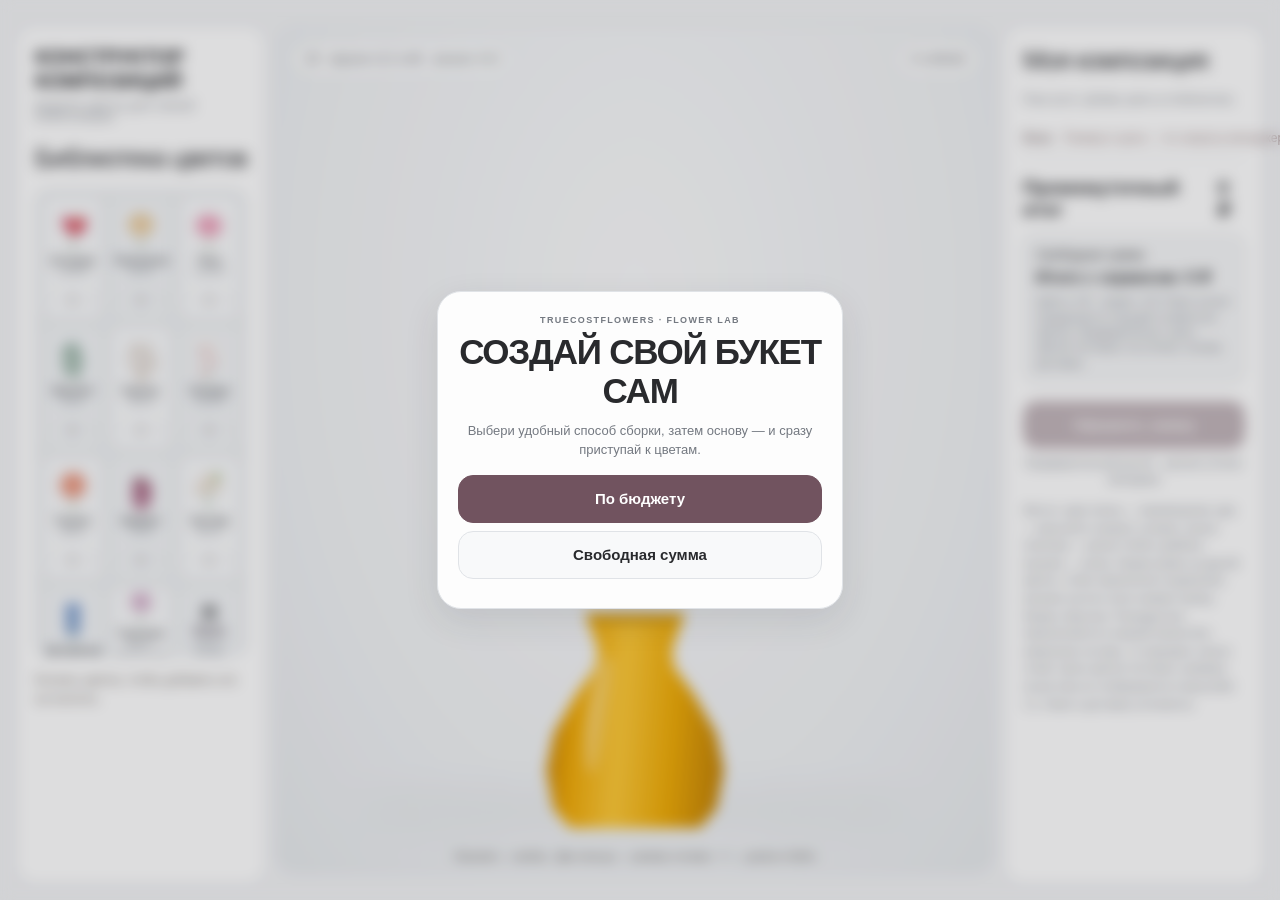
==== commit cdf8f4b8: "RC46: contour-based sphere expands with flower count, peonies visible in front" ====
--- a/index.html
+++ b/index.html
@@ -1,5 +1,5 @@
 <!DOCTYPE html>
-<html lang="ru"><head><meta charset="utf-8"/><meta content="width=device-width,initial-scale=1" name="viewport"/><title>TrueCostFlowers — Конструктор v3.2-rc45</title><style>*{box-sizing:border-box}body{margin:0;background:#eae6df;color:#282725;font-family:Arial,sans-serif}.app{display:grid;grid-template-columns:250px 1fr 260px;min-height:100vh;gap:12px;padding:16px}.panel{background:#f8f6f2;border-radius:18px;padding:18px}h1{font:25px Georgia;margin:0 0 8px}h2{font:19px Georgia;margin:0 0 15px}.sub{font-size:11px;letter-spacing:2px;color:#8c867f;margin-bottom:20px}.catalog{display:grid;grid-template-columns:1fr 1fr;gap:9px}.flower{border:1px solid #ded8cf;border-radius:12px;background:#f0ece6;padding:8px 4px;cursor:pointer;text-align:center}.flower svg{width:76px;height:95px;display:block;margin:auto}.flower span{display:block;font-size:12px}.flower small{font-size:11px;color:#777}.flower:hover{border-color:#a66c78}.stage{position:relative;min-height:650px;overflow:hidden;border-radius:18px;background:radial-gradient(ellipse at 50% 35%,#e5ddd2,#bcb3a7);touch-action:none}.stage:before{content:"";position:absolute;left:12%;right:12%;bottom:50px;height:28px;background:#aba398;border-radius:50%;filter:blur(18px)}#flowersLayer{position:absolute;inset:0;pointer-events:none}.stem{pointer-events:auto;position:absolute;transform-origin:50% 100%;cursor:grab;touch-action:none;user-select:none}.stem.no-stem .stemline{display:none}.stem.no-stem .flowerhead .botanical-stem{display:none!important}.stemline{pointer-events:none}.stemhandle{position:absolute;width:25px;height:25px;border-radius:50%;background:#fff;border:3px solid #d52e74;box-shadow:0 2px 12px #0005;z-index:3;touch-action:none;cursor:ns-resize;display:none;transform:translate(-50%,-50%)}.stem.selected .stemhandle{display:block}.stage.locked .stem:not(.selected){opacity:.3;pointer-events:none}.stem.selected{filter:drop-shadow(0 0 3px #fff) drop-shadow(0 0 10px #ff176b) drop-shadow(0 0 3px #ff176b)}.stage.locked .stem:not(.selected){opacity:.34;pointer-events:none;filter:grayscale(.3)}.stage.locked .stem.selected{z-index:900!important}.editbar{flex-wrap:wrap;justify-content:center}.editbar button.lockon{background:#c52163;color:white}.picker{position:absolute;top:62px;right:10px;z-index:950;width:min(270px,80%);max-height:48%;overflow:auto;background:#fffaf4f5;border-radius:14px;padding:10px;box-shadow:0 5px 24px #0003;display:none}.picker.show{display:block}.pickitem{display:flex;width:100%;align-items:center;gap:10px;text-align:left;margin:5px 0;padding:5px}.pickitem svg{height:42px;width:38px}.pickitem.chosen{border:2px solid #ed2770}.pickhead{display:flex;justify-content:space-between;align-items:center}.stem svg{width:100%;height:100%;overflow:visible;pointer-events:none}.stem .stemline{position:absolute;inset:0}.flowerhead{position:absolute;inset:0;pointer-events:none}.stemhandle{left:50%;top:100%}.stem{transform-origin:center center}.vase{position:absolute;left:50%;bottom:45px;transform:translateX(-50%);width:195px;height:205px;background:linear-gradient(110deg,#77756f,#c6c2b9 23%,#86827a 54%,#d0cbc2 85%,#706c67);box-shadow:inset 6px 0 15px #ffffff55, 0 14px 18px #0003;border-radius:4px 4px 16px 16px;pointer-events:none;z-index:200}.vase:before{content:"";position:absolute;top:-12px;left:0;width:100%;height:24px;border-radius:50%;background:linear-gradient(#4b4843,#b4ada2);border:6px solid #8b867e}.vase:after{content:"";position:absolute;bottom:12px;left:15%;width:70%;height:2px;background:#eee7dc77}.mobiletools{display:none}.editbar{position:absolute;z-index:500;bottom:16px;left:50%;transform:translateX(-50%);display:none;align-items:center;gap:7px;padding:9px;background:#faf8f4f2;border:1px solid #d8d0c6;border-radius:16px;box-shadow:0 5px 25px #0002;white-space:nowrap}.editbar.show{display:flex}.editbar button{font-size:13px;padding:10px 11px;min-height:42px}.editbar .active{background:#3b3836;color:white}.editbar .barlabel{font-size:11px;color:#756e66;max-width:66px;white-space:normal}.stem{z-index:210}.stagehead{position:absolute;top:18px;left:18px;right:18px;display:flex;justify-content:space-between;z-index:220;color:#514c47;font-size:12px}.controls{display:flex;gap:8px;flex-wrap:wrap;margin-top:12px}button{cursor:pointer;border:1px solid #d5cdc4;border-radius:10px;padding:11px 12px;background:#fff;color:#35312e}button.primary{background:#343332;color:#fff;border-color:#343332;width:100%;margin-top:14px}button:disabled{opacity:.4;cursor:default}.item{display:flex;justify-content:space-between;align-items:center;gap:6px;padding:11px 0;border-bottom:1px solid #e4ddd4;font-size:13px}.item button{padding:4px 8px}.total{display:flex;justify-content:space-between;margin-top:20px;font-size:19px;font-weight:bold}.hint{font-size:12px;line-height:1.6;color:#77706a;margin-top:14px}.pill{padding:6px 9px;border-radius:30px;background:#f7f4ef}.bottom{position:absolute;bottom:10px;left:0;right:0;text-align:center;color:#615b55;font-size:11px;z-index:220}@media(max-width:850px){.mobiletools{display:flex;position:absolute;bottom:12px;left:12px;right:12px;z-index:240;align-items:center;justify-content:space-between;gap:5px;background:#f8f6f2e8;border-radius:16px;padding:8px}.mobiletools button{font-size:23px;padding:9px 13px}.mobiletools span{font-size:11px;text-align:center}.bottom{display:none}.stage{min-height:560px}.vase{bottom:88px!important}.app{display:flex;flex-direction:column;padding:10px}.stage{min-height:530px;order:1}.editbar{bottom:12px;max-width:calc(100% - 12px);gap:3px;padding:6px}.editbar button{padding:9px 7px;font-size:12px}.editbar .barlabel{font-size:10px;max-width:55px}.panel.left{order:2}.panel.right{order:3}.catalog{grid-template-columns:repeat(4,1fr)}.flower svg{width:55px;height:70px}.flower span{font-size:10px}.vase{width:145px;height:150px;bottom:40px}}@media(max-width:390px){.catalog{grid-template-columns:repeat(3,1fr)}} 
+<html lang="ru"><head><meta charset="utf-8"/><meta content="width=device-width,initial-scale=1" name="viewport"/><title>TrueCostFlowers — Конструктор v3.2-rc46</title><style>*{box-sizing:border-box}body{margin:0;background:#eae6df;color:#282725;font-family:Arial,sans-serif}.app{display:grid;grid-template-columns:250px 1fr 260px;min-height:100vh;gap:12px;padding:16px}.panel{background:#f8f6f2;border-radius:18px;padding:18px}h1{font:25px Georgia;margin:0 0 8px}h2{font:19px Georgia;margin:0 0 15px}.sub{font-size:11px;letter-spacing:2px;color:#8c867f;margin-bottom:20px}.catalog{display:grid;grid-template-columns:1fr 1fr;gap:9px}.flower{border:1px solid #ded8cf;border-radius:12px;background:#f0ece6;padding:8px 4px;cursor:pointer;text-align:center}.flower svg{width:76px;height:95px;display:block;margin:auto}.flower span{display:block;font-size:12px}.flower small{font-size:11px;color:#777}.flower:hover{border-color:#a66c78}.stage{position:relative;min-height:650px;overflow:hidden;border-radius:18px;background:radial-gradient(ellipse at 50% 35%,#e5ddd2,#bcb3a7);touch-action:none}.stage:before{content:"";position:absolute;left:12%;right:12%;bottom:50px;height:28px;background:#aba398;border-radius:50%;filter:blur(18px)}#flowersLayer{position:absolute;inset:0;pointer-events:none}.stem{pointer-events:auto;position:absolute;transform-origin:50% 100%;cursor:grab;touch-action:none;user-select:none}.stem.no-stem .stemline{display:none}.stem.no-stem .flowerhead .botanical-stem{display:none!important}.stemline{pointer-events:none}.stemhandle{position:absolute;width:25px;height:25px;border-radius:50%;background:#fff;border:3px solid #d52e74;box-shadow:0 2px 12px #0005;z-index:3;touch-action:none;cursor:ns-resize;display:none;transform:translate(-50%,-50%)}.stem.selected .stemhandle{display:block}.stage.locked .stem:not(.selected){opacity:.3;pointer-events:none}.stem.selected{filter:drop-shadow(0 0 3px #fff) drop-shadow(0 0 10px #ff176b) drop-shadow(0 0 3px #ff176b)}.stage.locked .stem:not(.selected){opacity:.34;pointer-events:none;filter:grayscale(.3)}.stage.locked .stem.selected{z-index:900!important}.editbar{flex-wrap:wrap;justify-content:center}.editbar button.lockon{background:#c52163;color:white}.picker{position:absolute;top:62px;right:10px;z-index:950;width:min(270px,80%);max-height:48%;overflow:auto;background:#fffaf4f5;border-radius:14px;padding:10px;box-shadow:0 5px 24px #0003;display:none}.picker.show{display:block}.pickitem{display:flex;width:100%;align-items:center;gap:10px;text-align:left;margin:5px 0;padding:5px}.pickitem svg{height:42px;width:38px}.pickitem.chosen{border:2px solid #ed2770}.pickhead{display:flex;justify-content:space-between;align-items:center}.stem svg{width:100%;height:100%;overflow:visible;pointer-events:none}.stem .stemline{position:absolute;inset:0}.flowerhead{position:absolute;inset:0;pointer-events:none}.stemhandle{left:50%;top:100%}.stem{transform-origin:center center}.vase{position:absolute;left:50%;bottom:45px;transform:translateX(-50%);width:195px;height:205px;background:linear-gradient(110deg,#77756f,#c6c2b9 23%,#86827a 54%,#d0cbc2 85%,#706c67);box-shadow:inset 6px 0 15px #ffffff55, 0 14px 18px #0003;border-radius:4px 4px 16px 16px;pointer-events:none;z-index:200}.vase:before{content:"";position:absolute;top:-12px;left:0;width:100%;height:24px;border-radius:50%;background:linear-gradient(#4b4843,#b4ada2);border:6px solid #8b867e}.vase:after{content:"";position:absolute;bottom:12px;left:15%;width:70%;height:2px;background:#eee7dc77}.mobiletools{display:none}.editbar{position:absolute;z-index:500;bottom:16px;left:50%;transform:translateX(-50%);display:none;align-items:center;gap:7px;padding:9px;background:#faf8f4f2;border:1px solid #d8d0c6;border-radius:16px;box-shadow:0 5px 25px #0002;white-space:nowrap}.editbar.show{display:flex}.editbar button{font-size:13px;padding:10px 11px;min-height:42px}.editbar .active{background:#3b3836;color:white}.editbar .barlabel{font-size:11px;color:#756e66;max-width:66px;white-space:normal}.stem{z-index:210}.stagehead{position:absolute;top:18px;left:18px;right:18px;display:flex;justify-content:space-between;z-index:220;color:#514c47;font-size:12px}.controls{display:flex;gap:8px;flex-wrap:wrap;margin-top:12px}button{cursor:pointer;border:1px solid #d5cdc4;border-radius:10px;padding:11px 12px;background:#fff;color:#35312e}button.primary{background:#343332;color:#fff;border-color:#343332;width:100%;margin-top:14px}button:disabled{opacity:.4;cursor:default}.item{display:flex;justify-content:space-between;align-items:center;gap:6px;padding:11px 0;border-bottom:1px solid #e4ddd4;font-size:13px}.item button{padding:4px 8px}.total{display:flex;justify-content:space-between;margin-top:20px;font-size:19px;font-weight:bold}.hint{font-size:12px;line-height:1.6;color:#77706a;margin-top:14px}.pill{padding:6px 9px;border-radius:30px;background:#f7f4ef}.bottom{position:absolute;bottom:10px;left:0;right:0;text-align:center;color:#615b55;font-size:11px;z-index:220}@media(max-width:850px){.mobiletools{display:flex;position:absolute;bottom:12px;left:12px;right:12px;z-index:240;align-items:center;justify-content:space-between;gap:5px;background:#f8f6f2e8;border-radius:16px;padding:8px}.mobiletools button{font-size:23px;padding:9px 13px}.mobiletools span{font-size:11px;text-align:center}.bottom{display:none}.stage{min-height:560px}.vase{bottom:88px!important}.app{display:flex;flex-direction:column;padding:10px}.stage{min-height:530px;order:1}.editbar{bottom:12px;max-width:calc(100% - 12px);gap:3px;padding:6px}.editbar button{padding:9px 7px;font-size:12px}.editbar .barlabel{font-size:10px;max-width:55px}.panel.left{order:2}.panel.right{order:3}.catalog{grid-template-columns:repeat(4,1fr)}.flower svg{width:55px;height:70px}.flower span{font-size:10px}.vase{width:145px;height:150px;bottom:40px}}@media(max-width:390px){.catalog{grid-template-columns:repeat(3,1fr)}} 
 /* v0.8: precise selection and minimal mobile toolbar */
 .stem{pointer-events:none!important;overflow:visible}.flowerhead{pointer-events:none}.flowerhead svg{pointer-events:none}.flowerhead svg *{pointer-events:visiblePainted;cursor:grab}.stemhandle{pointer-events:auto!important;width:21px;height:21px;background:#f7f5f0;border:1px solid #77716c;color:#5d5752;font-size:12px;line-height:19px;text-align:center;box-shadow:0 1px 5px #0002}.stem.selected{filter:drop-shadow(0 0 1px #fff) drop-shadow(0 0 2px #777)!important}.stage.locked .stem:not(.selected){opacity:.55;filter:grayscale(.1);pointer-events:none}.stage.locked .stem:not(.selected) svg *{pointer-events:none!important}.stage.locked .stem.selected{z-index:900!important}.stem.no-stem .stemhandle{display:none!important}.editbar{border-radius:40px!important;flex-wrap:nowrap!important;padding:4px 6px!important;gap:2px!important;max-width:calc(100% - 12px);box-shadow:0 2px 12px #0002}.editbar button{border-radius:22px;padding:8px 9px!important;font-size:12px!important;min-height:35px!important}.editbar button.lockon{background:#5b5752;color:white}.stem.selected .flowerhead svg *{stroke:#89837d;stroke-width:1.1}.picker{z-index:999}
 @media(max-width:850px){.editbar{bottom:12px!important}.stage{overflow:hidden}.editbar button{font-size:11px!important;padding:8px 7px!important}}
@@ -910,7 +910,7 @@
   <button type="button" data-hydrangea-tone="mix">Микс</button>
  </div>
 </div>
-<div class="catalog" id="catalog"><button class="flower" data-i="0" type="button"><svg viewbox="0 0 100 120" xmlns="http://www.w3.org/2000/svg"><path d="M50 108 Q48 69 51 42" fill="none" stroke="#56754c" stroke-linecap="round" stroke-linejoin="round" stroke-width="3"></path><path d="M51 66 C19 45 15 19 35 17 Q46 15 52 29 Q67 6 83 22 C95 46 70 65 51 66Z" fill="#d94462" stroke="#ad3955" stroke-linecap="round" stroke-linejoin="round" stroke-width="1.4"></path><path d="M53 53 Q58 35 68 17" fill="none" stroke="#edc663" stroke-linecap="round" stroke-linejoin="round" stroke-width="5"></path><path d="M51 50 Q58 34 66 20" fill="none" stroke="#f7e5a1" stroke-linecap="round" stroke-linejoin="round" stroke-width="1.5"></path></svg><span>Антуриум</span><small>1,200 ₽</small></button><button class="flower" data-i="1" type="button"><svg viewbox="0 0 100 120" xmlns="http://www.w3.org/2000/svg"><path d="M50 108 L50 54" fill="none" stroke="#6d8655" stroke-linecap="round" stroke-linejoin="round" stroke-width="3"></path><ellipse cx="54.75908000120674" cy="61.005555422518896" fill="#f1d6aa" rx="6.75" ry="7.8" stroke="#c9ad8a77" stroke-width=".7" transform="rotate(30 54.75908000120674 61.005555422518896)"></ellipse><ellipse cx="49.75575200222227" cy="61.35907316694959" fill="#f1d6aa" rx="6.75" ry="7.8" stroke="#c9ad8a77" stroke-width=".7" transform="rotate(40.285714285714285 49.75575200222227 61.35907316694959)"></ellipse><ellipse cx="44.7602743348543" cy="60.92967025708238" fill="#f1d6aa" rx="6.75" ry="7.8" stroke="#c9ad8a77" stroke-width=".7" transform="rotate(50.57142857142857 44.7602743348543 60.92967025708238)"></ellipse><ellipse cx="39.93320576162475" cy="59.731148055754254" fill="#f1d6aa" rx="6.75" ry="7.8" stroke="#c9ad8a77" stroke-width=".7" transform="rotate(60.85714285714286 39.93320576162475 59.731148055754254)"></ellipse><ellipse cx="35.42969223820246" cy="57.802028052663275" fill="#f1d6aa" rx="6.75" ry="7.8" stroke="#c9ad8a77" stroke-width=".7" transform="rotate(71.14285714285714 35.42969223820246 57.802028052663275)"></ellipse><ellipse cx="31.394480394733517" cy="55.20431375199401" fill="#f1d6aa" rx="6.75" ry="7.8" stroke="#c9ad8a77" stroke-width=".7" transform="rotate(81.42857142857143 31.394480394733517 55.20431375199401)"></ellipse><ellipse cx="27.95726526005036" cy="52.0214978287764" fill="#f1d6aa" rx="6.75" ry="7.8" stroke="#c9ad8a77" stroke-width=".7" transform="rotate(91.71428571428572 27.95726526005036 52.0214978287764)"></ellipse><ellipse cx="25.228521756731734" cy="48.35587860561233" fill="#f1d6aa" rx="6.75" ry="7.8" stroke="#c9ad8a77" stroke-width=".7" transform="rotate(102 25.228521756731734 48.35587860561233)"></ellipse><ellipse cx="23.295953946191943" cy="44.32527210041585" fill="#f1d6aa" rx="6.75" ry="7.8" stroke="#c9ad8a77" stroke-width=".7" transform="rotate(112.28571428571429 23.295953946191943 44.32527210041585)"></ellipse><ellipse cx="22.221676147983825" cy="40.059225322658044" fill="#f1d6aa" rx="6.75" ry="7.8" stroke="#c9ad8a77" stroke-width=".7" transform="rotate(122.57142857142857 22.221676147983825 40.059225322658044)"></ellipse><ellipse cx="22.0402165344605" cy="35.69485252589103" fill="#f1d6aa" rx="6.75" ry="7.8" stroke="#c9ad8a77" stroke-width=".7" transform="rotate(132.85714285714286 22.0402165344605 35.69485252589103)"></ellipse><ellipse cx="22.75740736690608" cy="31.3724282428208" fill="#f1d6aa" rx="6.75" ry="7.8" stroke="#c9ad8a77" stroke-width=".7" transform="rotate(143.14285714285714 22.75740736690608 31.3724282428208)"></ellipse><ellipse cx="24.350197541859185" cy="27.230878746407758" fill="#f1d6aa" rx="6.75" ry="7.8" stroke="#c9ad8a77" stroke-width=".7" transform="rotate(153.42857142857144 24.350197541859185 27.230878746407758)"></ellipse><ellipse cx="26.76739347254469" cy="23.40331684514492" fill="#f1d6aa" rx="6.75" ry="7.8" stroke="#c9ad8a77" stroke-width=".7" transform="rotate(163.71428571428572 26.76739347254469 23.40331684514492)"></ellipse><ellipse cx="29.931304492874936" cy="20.012763527867296" fill="#f1d6aa" rx="6.75" ry="7.8" stroke="#c9ad8a77" stroke-width=".7" transform="rotate(174 29.931304492874936 20.012763527867296)"></ellipse><ellipse cx="33.74023989938185" cy="17.168193967948735" fill="#f1d6aa" rx="6.75" ry="7.8" stroke="#c9ad8a77" stroke-width=".7" transform="rotate(184.28571428571428 33.74023989938185 17.168193967948735)"></ellipse><ellipse cx="38.0717773740978" cy="14.961034971564661" fill="#f1d6aa" rx="6.75" ry="7.8" stroke="#c9ad8a77" stroke-width=".7" transform="rotate(194.57142857142858 38.0717773740978 14.961034971564661)"></ellipse><ellipse cx="42.786697738584515" cy="13.46222644491533" fill="#f1d6aa" rx="6.75" ry="7.8" stroke="#c9ad8a77" stroke-width=".7" transform="rotate(204.85714285714286 42.786697738584515 13.46222644491533)"></ellipse><ellipse cx="47.733459572878" cy="12.719941327271005" fill="#f1d6aa" rx="6.75" ry="7.8" stroke="#c9ad8a77" stroke-width=".7" transform="rotate(215.14285714285714 47.733459572878 12.719941327271005)"></ellipse><ellipse cx="52.75306988141485" cy="12.75803727306701" fill="#f1d6aa" rx="6.75" ry="7.8" stroke="#c9ad8a77" stroke-width=".7" transform="rotate(225.42857142857142 52.75306988141485 12.75803727306701)"></ellipse><ellipse cx="57.68419425872959" cy="13.575289847260017" fill="#f1d6aa" rx="6.75" ry="7.8" stroke="#c9ad8a77" stroke-width=".7" transform="rotate(235.71428571428572 57.68419425872959 13.575289847260017)"></ellipse><ellipse cx="62.36834230999267" cy="15.145431879677794" fill="#f1d6aa" rx="6.75" ry="7.8" stroke="#c9ad8a77" stroke-width=".7" transform="rotate(246 62.36834230999267 15.145431879677794)"></ellipse><ellipse cx="66.65496166270661" cy="17.417997713481267" fill="#f1d6aa" rx="6.75" ry="7.8" stroke="#c9ad8a77" stroke-width=".7" transform="rotate(256.2857142857143 66.65496166270661 17.417997713481267)"></ellipse><ellipse cx="70.4062768438331" cy="20.319945212898624" fill="#f1d6aa" rx="6.75" ry="7.8" stroke="#c9ad8a77" stroke-width=".7" transform="rotate(266.57142857142856 70.4062768438331 20.319945212898624)"></ellipse><ellipse cx="73.50171749685825" cy="23.7580033975682" fill="#f1d6aa" rx="6.75" ry="7.8" stroke="#c9ad8a77" stroke-width=".7" transform="rotate(276.8571428571429 73.50171749685825 23.7580033975682)"></ellipse><ellipse cx="75.84179361225682" cy="27.62167024859103" fill="#f1d6aa" rx="6.75" ry="7.8" stroke="#c9ad8a77" stroke-width=".7" transform="rotate(287.14285714285717 75.84179361225682 27.62167024859103)"></ellipse><ellipse cx="77.35129321825883" cy="31.786764334339566" fill="#f1d6aa" rx="6.75" ry="7.8" stroke="#c9ad8a77" stroke-width=".7" transform="rotate(297.42857142857144 77.35129321825883 31.786764334339566)"></ellipse><ellipse cx="77.98169975550701" cy="36.11941610384702" fill="#f1d6aa" rx="6.75" ry="7.8" stroke="#c9ad8a77" stroke-width=".7" transform="rotate(307.7142857142857 77.98169975550701 36.11941610384702)"></ellipse><ellipse cx="77.71275143919392" cy="40.48037056432368" fill="#f1d6aa" rx="6.75" ry="7.8" stroke="#c9ad8a77" stroke-width=".7" transform="rotate(318 77.71275143919392 40.48037056432368)"></ellipse><ellipse cx="76.55309248949732" cy="44.72946305120453" fill="#f1d6aa" rx="6.75" ry="7.8" stroke="#c9ad8a77" stroke-width=".7" transform="rotate(328.2857142857143 76.55309248949732 44.72946305120453)"></ellipse><ellipse cx="74.53999529923098" cy="48.730124235796296" fill="#f1d6aa" rx="6.75" ry="7.8" stroke="#c9ad8a77" stroke-width=".7" transform="rotate(338.57142857142856 74.53999529923098 48.730124235796296)"></ellipse><ellipse cx="71.73816246847198" cy="52.35376957587119" fill="#f1d6aa" rx="6.75" ry="7.8" stroke="#c9ad8a77" stroke-width=".7" transform="rotate(348.85714285714283 71.73816246847198 52.35376957587119)"></ellipse><ellipse cx="68.23764720975664" cy="55.483932128653905" fill="#f1d6aa" rx="6.75" ry="7.8" stroke="#c9ad8a77" stroke-width=".7" transform="rotate(359.14285714285717 68.23764720975664 55.483932128653905)"></ellipse><ellipse cx="64.15095896373361" cy="58.020005894191655" fill="#f1d6aa" rx="6.75" ry="7.8" stroke="#c9ad8a77" stroke-width=".7" transform="rotate(369.42857142857144 64.15095896373361 58.020005894191655)"></ellipse><ellipse cx="59.60944725316836" cy="59.880479374971635" fill="#f1d6aa" rx="6.75" ry="7.8" stroke="#c9ad8a77" stroke-width=".7" transform="rotate(379.7142857142857 59.60944725316836 59.880479374971635)"></ellipse><ellipse cx="59.75928679659835" cy="54.54115741713573" fill="#f1d6aa" rx="6.5" ry="7.8" stroke="#c9ad8a77" stroke-width=".7" transform="rotate(30 59.75928679659835 54.54115741713573)"></ellipse><ellipse cx="55.02807842152486" cy="55.99069566101298" fill="#f1d6aa" rx="6.5" ry="7.8" stroke="#c9ad8a77" stroke-width=".7" transform="rotate(42.85714285714286 55.02807842152486 55.99069566101298)"></ellipse><ellipse cx="50.04474119896907" cy="56.48796112620788" fill="#f1d6aa" rx="6.5" ry="7.8" stroke="#c9ad8a77" stroke-width=".7" transform="rotate(55.714285714285715 50.04474119896907 56.48796112620788)"></ellipse><ellipse cx="45.059160465874" cy="56.00801884589579" fill="#f1d6aa" rx="6.5" ry="7.8" stroke="#c9ad8a77" stroke-width=".7" transform="rotate(68.57142857142857 45.059160465874 56.00801884589579)"></ellipse><ellipse cx="40.32133405816917" cy="54.574935130076" fill="#f1d6aa" rx="6.5" ry="7.8" stroke="#c9ad8a77" stroke-width=".7" transform="rotate(81.42857142857143 40.32133405816917 54.574935130076)"></ellipse><ellipse cx="36.0688363753771" cy="52.26057078029616" fill="#f1d6aa" rx="6.5" ry="7.8" stroke="#c9ad8a77" stroke-width=".7" transform="rotate(94.28571428571429 36.0688363753771 52.26057078029616)"></ellipse><ellipse cx="32.51490540819688" cy="49.180977688998176" fill="#f1d6aa" rx="6.5" ry="7.8" stroke="#c9ad8a77" stroke-width=".7" transform="rotate(107.14285714285714 32.51490540819688 49.180977688998176)"></ellipse><ellipse cx="29.83775009524629" cy="45.490579513040565" fill="#f1d6aa" rx="6.5" ry="7.8" stroke="#c9ad8a77" stroke-width=".7" transform="rotate(120 29.83775009524629 45.490579513040565)"></ellipse><ellipse cx="28.1716141827437" cy="41.37442822672663" fill="#f1d6aa" rx="6.5" ry="7.8" stroke="#c9ad8a77" stroke-width=".7" transform="rotate(132.85714285714286 28.1716141827437 41.37442822672663)"></ellipse><ellipse cx="27.600044682519684" cy="37.038924843103096" fill="#f1d6aa" rx="6.5" ry="7.8" stroke="#c9ad8a77" stroke-width=".7" transform="rotate(145.71428571428572 27.600044682519684 37.038924843103096)"></ellipse><ellipse cx="28.151702475981853" cy="32.70146960531038" fill="#f1d6aa" rx="6.5" ry="7.8" stroke="#c9ad8a77" stroke-width=".7" transform="rotate(158.57142857142858 28.151702475981853 32.70146960531038)"></ellipse><ellipse cx="29.798925137843675" cy="28.57956063060719" fill="#f1d6aa" rx="6.5" ry="7.8" stroke="#c9ad8a77" stroke-width=".7" transform="rotate(171.42857142857142 29.798925137843675 28.57956063060719)"></ellipse><ellipse cx="32.45911404563659" cy="24.879887646578076" fill="#f1d6aa" rx="6.5" ry="7.8" stroke="#c9ad8a77" stroke-width=".7" transform="rotate(184.28571428571428 32.45911404563659 24.879887646578076)"></ellipse><ellipse cx="35.99887621954234" cy="21.78796770513128" fill="#f1d6aa" rx="6.5" ry="7.8" stroke="#c9ad8a77" stroke-width=".7" transform="rotate(197.14285714285714 35.99887621954234 21.78796770513128)"></ellipse><ellipse cx="40.24071320340165" cy="19.45884258286427" fill="#f1d6aa" rx="6.5" ry="7.8" stroke="#c9ad8a77" stroke-width=".7" transform="rotate(210 40.24071320340165 19.45884258286427)"></ellipse><ellipse cx="44.97192157847512" cy="18.00930433898702" fill="#f1d6aa" rx="6.5" ry="7.8" stroke="#c9ad8a77" stroke-width=".7" transform="rotate(222.85714285714286 44.97192157847512 18.00930433898702)"></ellipse><ellipse cx="49.95525880103092" cy="17.512038873792125" fill="#f1d6aa" rx="6.5" ry="7.8" stroke="#c9ad8a77" stroke-width=".7" transform="rotate(235.71428571428572 49.95525880103092 17.512038873792125)"></ellipse><ellipse cx="54.94083953412602" cy="17.991981154104217" fill="#f1d6aa" rx="6.5" ry="7.8" stroke="#c9ad8a77" stroke-width=".7" transform="rotate(248.57142857142858 54.94083953412602 17.991981154104217)"></ellipse><ellipse cx="59.67866594183083" cy="19.425064869924004" fill="#f1d6aa" rx="6.5" ry="7.8" stroke="#c9ad8a77" stroke-width=".7" transform="rotate(261.42857142857144 59.67866594183083 19.425064869924004)"></ellipse><ellipse cx="63.9311636246229" cy="21.73942921970383" fill="#f1d6aa" rx="6.5" ry="7.8" stroke="#c9ad8a77" stroke-width=".7" transform="rotate(274.2857142857143 63.9311636246229 21.73942921970383)"></ellipse><ellipse cx="67.48509459180312" cy="24.819022311001824" fill="#f1d6aa" rx="6.5" ry="7.8" stroke="#c9ad8a77" stroke-width=".7" transform="rotate(287.14285714285717 67.48509459180312 24.819022311001824)"></ellipse><ellipse cx="70.16224990475371" cy="28.50942048695943" fill="#f1d6aa" rx="6.5" ry="7.8" stroke="#c9ad8a77" stroke-width=".7" transform="rotate(300 70.16224990475371 28.50942048695943)"></ellipse><ellipse cx="71.82838581725629" cy="32.62557177327335" fill="#f1d6aa" rx="6.5" ry="7.8" stroke="#c9ad8a77" stroke-width=".7" transform="rotate(312.85714285714283 71.82838581725629 32.62557177327335)"></ellipse><ellipse cx="72.39995531748032" cy="36.961075156896904" fill="#f1d6aa" rx="6.5" ry="7.8" stroke="#c9ad8a77" stroke-width=".7" transform="rotate(325.7142857142857 72.39995531748032 36.961075156896904)"></ellipse><ellipse cx="71.84829752401815" cy="41.29853039468962" fill="#f1d6aa" rx="6.5" ry="7.8" stroke="#c9ad8a77" stroke-width=".7" transform="rotate(338.57142857142856 71.84829752401815 41.29853039468962)"></ellipse><ellipse cx="70.20107486215632" cy="45.42043936939282" fill="#f1d6aa" rx="6.5" ry="7.8" stroke="#c9ad8a77" stroke-width=".7" transform="rotate(351.42857142857144 70.20107486215632 45.42043936939282)"></ellipse><ellipse cx="67.5408859543634" cy="49.12011235342193" fill="#f1d6aa" rx="6.5" ry="7.8" stroke="#c9ad8a77" stroke-width=".7" transform="rotate(364.2857142857143 67.5408859543634 49.12011235342193)"></ellipse><ellipse cx="64.00112378045768" cy="52.212032294868706" fill="#f1d6aa" rx="6.5" ry="7.8" stroke="#c9ad8a77" stroke-width=".7" transform="rotate(377.14285714285717 64.00112378045768 52.212032294868706)"></ellipse><ellipse cx="61.21337547413397" cy="47.88370384149408" fill="#f1d6aa" rx="6.25" ry="7.8" stroke="#c9ad8a77" stroke-width=".7" transform="rotate(30 61.21337547413397 47.88370384149408)"></ellipse><ellipse cx="57.027808130776734" cy="50.27569580310548" fill="#f1d6aa" rx="6.25" ry="7.8" stroke="#c9ad8a77" stroke-width=".7" transform="rotate(47.14285714285714 57.027808130776734 50.27569580310548)"></ellipse><ellipse cx="52.21778919397199" cy="51.48808393317951" fill="#f1d6aa" rx="6.25" ry="7.8" stroke="#c9ad8a77" stroke-width=".7" transform="rotate(64.28571428571428 52.21778919397199 51.48808393317951)"></ellipse><ellipse cx="47.21070995467525" cy="51.41314222588143" fill="#f1d6aa" rx="6.25" ry="7.8" stroke="#c9ad8a77" stroke-width=".7" transform="rotate(81.42857142857143 47.21070995467525 51.41314222588143)"></ellipse><ellipse cx="42.45147137650337" cy="50.057529580780916" fill="#f1d6aa" rx="6.25" ry="7.8" stroke="#c9ad8a77" stroke-width=".7" transform="rotate(98.57142857142857 42.45147137650337 50.057529580780916)"></ellipse><ellipse cx="38.36295269270141" cy="47.541698130403276" fill="#f1d6aa" rx="6.25" ry="7.8" stroke="#c9ad8a77" stroke-width=".7" transform="rotate(115.71428571428571 38.36295269270141 47.541698130403276)"></ellipse><ellipse cx="35.308436730493895" cy="44.089190539659036" fill="#f1d6aa" rx="6.25" ry="7.8" stroke="#c9ad8a77" stroke-width=".7" transform="rotate(132.85714285714286 35.308436730493895 44.089190539659036)"></ellipse><ellipse cx="33.55933063764547" cy="40.006777259065814" fill="#f1d6aa" rx="6.25" ry="7.8" stroke="#c9ad8a77" stroke-width=".7" transform="rotate(150 33.55933063764547 40.006777259065814)"></ellipse><ellipse cx="33.271050166331406" cy="35.65719862397993" fill="#f1d6aa" rx="6.25" ry="7.8" stroke="#c9ad8a77" stroke-width=".7" transform="rotate(167.14285714285714 33.271050166331406 35.65719862397993)"></ellipse><ellipse cx="34.46921030152593" cy="31.426933783940214" fill="#f1d6aa" rx="6.25" ry="7.8" stroke="#c9ad8a77" stroke-width=".7" transform="rotate(184.28571428571428 34.46921030152593 31.426933783940214)"></ellipse><ellipse cx="37.047349257177885" cy="27.691860334195667" fill="#f1d6aa" rx="6.25" ry="7.8" stroke="#c9ad8a77" stroke-width=".7" transform="rotate(201.42857142857142 37.047349257177885 27.691860334195667)"></ellipse><ellipse cx="40.776388073101124" cy="24.783855941855954" fill="#f1d6aa" rx="6.25" ry="7.8" stroke="#c9ad8a77" stroke-width=".7" transform="rotate(218.57142857142858 40.776388073101124 24.783855941855954)"></ellipse><ellipse cx="45.324985285883585" cy="22.96130955874753" fill="#f1d6aa" rx="6.25" ry="7.8" stroke="#c9ad8a77" stroke-width=".7" transform="rotate(235.71428571428572 45.324985285883585 22.96130955874753)"></ellipse><ellipse cx="50.28897807197944" cy="22.386162429122656" fill="#f1d6aa" rx="6.25" ry="7.8" stroke="#c9ad8a77" stroke-width=".7" transform="rotate(252.85714285714286 50.28897807197944 22.386162429122656)"></ellipse><ellipse cx="55.22729388822054" cy="23.109518899440104" fill="#f1d6aa" rx="6.25" ry="7.8" stroke="#c9ad8a77" stroke-width=".7" transform="rotate(270 55.22729388822054 23.109518899440104)"></ellipse><ellipse cx="59.70114170289186" cy="25.067105572914585" fill="#f1d6aa" rx="6.25" ry="7.8" stroke="#c9ad8a77" stroke-width=".7" transform="rotate(287.14285714285717 59.70114170289186 25.067105572914585)"></ellipse><ellipse cx="63.313000504502085" cy="28.084982282880276" fill="#f1d6aa" rx="6.25" ry="7.8" stroke="#c9ad8a77" stroke-width=".7" transform="rotate(304.2857142857143 63.313000504502085 28.084982282880276)"></ellipse><ellipse cx="65.74194078814686" cy="31.894997439922914" fill="#f1d6aa" rx="6.25" ry="7.8" stroke="#c9ad8a77" stroke-width=".7" transform="rotate(321.42857142857144 65.74194078814686 31.894997439922914)"></ellipse><ellipse cx="66.77214055039549" cy="36.15861447736313" fill="#f1d6aa" rx="6.25" ry="7.8" stroke="#c9ad8a77" stroke-width=".7" transform="rotate(338.57142857142856 66.77214055039549 36.15861447736313)"></ellipse><ellipse cx="66.312062021415" cy="40.49699231084918" fill="#f1d6aa" rx="6.25" ry="7.8" stroke="#c9ad8a77" stroke-width=".7" transform="rotate(355.7142857142857 66.312062021415 40.49699231084918)"></ellipse><ellipse cx="64.40258519752666" cy="44.5246470312183" fill="#f1d6aa" rx="6.25" ry="7.8" stroke="#c9ad8a77" stroke-width=".7" transform="rotate(372.85714285714283 64.40258519752666 44.5246470312183)"></ellipse><ellipse cx="59.48925724335026" cy="42.17587831254109" fill="#f1d6aa" rx="6" ry="7.8" stroke="#c9ad8a77" stroke-width=".7" transform="rotate(30 59.48925724335026 42.17587831254109)"></ellipse><ellipse cx="55.96822715409473" cy="45.245299163998894" fill="#f1d6aa" rx="6" ry="7.8" stroke="#c9ad8a77" stroke-width=".7" transform="rotate(55.714285714285715 55.96822715409473 45.245299163998894)"></ellipse><ellipse cx="51.26511648146815" cy="46.68163739406861" fill="#f1d6aa" rx="6" ry="7.8" stroke="#c9ad8a77" stroke-width=".7" transform="rotate(81.42857142857143 51.26511648146815 46.68163739406861)"></ellipse><ellipse cx="46.311433974051376" cy="46.20040860075255" fill="#f1d6aa" rx="6" ry="7.8" stroke="#c9ad8a77" stroke-width=".7" transform="rotate(107.14285714285714 46.311433974051376 46.20040860075255)"></ellipse><ellipse cx="42.08831720536733" cy="43.896926048450794" fill="#f1d6aa" rx="6" ry="7.8" stroke="#c9ad8a77" stroke-width=".7" transform="rotate(132.85714285714286 42.08831720536733 43.896926048450794)"></ellipse><ellipse cx="39.43220624458214" cy="40.22742270700629" fill="#f1d6aa" rx="6" ry="7.8" stroke="#c9ad8a77" stroke-width=".7" transform="rotate(158.57142857142858 39.43220624458214 40.22742270700629)"></ellipse><ellipse cx="38.8691764425425" cy="35.91868871669724" fill="#f1d6aa" rx="6" ry="7.8" stroke="#c9ad8a77" stroke-width=".7" transform="rotate(184.28571428571428 38.8691764425425 35.91868871669724)"></ellipse><ellipse cx="40.51074275664974" cy="31.824121687458913" fill="#f1d6aa" rx="6" ry="7.8" stroke="#c9ad8a77" stroke-width=".7" transform="rotate(210 40.51074275664974 31.824121687458913)"></ellipse><ellipse cx="44.03177284590527" cy="28.7547008360011" fill="#f1d6aa" rx="6" ry="7.8" stroke="#c9ad8a77" stroke-width=".7" transform="rotate(235.71428571428572 44.03177284590527 28.7547008360011)"></ellipse><ellipse cx="48.73488351853185" cy="27.31836260593139" fill="#f1d6aa" rx="6" ry="7.8" stroke="#c9ad8a77" stroke-width=".7" transform="rotate(261.42857142857144 48.73488351853185 27.31836260593139)"></ellipse><ellipse cx="53.68856602594863" cy="27.799591399247454" fill="#f1d6aa" rx="6" ry="7.8" stroke="#c9ad8a77" stroke-width=".7" transform="rotate(287.14285714285717 53.68856602594863 27.799591399247454)"></ellipse><ellipse cx="57.911682794632654" cy="30.10307395154919" fill="#f1d6aa" rx="6" ry="7.8" stroke="#c9ad8a77" stroke-width=".7" transform="rotate(312.85714285714283 57.911682794632654 30.10307395154919)"></ellipse><ellipse cx="60.56779375541786" cy="33.77257729299371" fill="#f1d6aa" rx="6" ry="7.8" stroke="#c9ad8a77" stroke-width=".7" transform="rotate(338.57142857142856 60.56779375541786 33.77257729299371)"></ellipse><ellipse cx="61.1308235574575" cy="38.08131128330276" fill="#f1d6aa" rx="6" ry="7.8" stroke="#c9ad8a77" stroke-width=".7" transform="rotate(364.2857142857143 61.1308235574575 38.08131128330276)"></ellipse><ellipse cx="55.38191045454032" cy="38.34640471980436" fill="#f1d6aa" rx="5.75" ry="7.8" stroke="#c9ad8a77" stroke-width=".7" transform="rotate(30 55.38191045454032 38.34640471980436)"></ellipse><ellipse cx="52.145610423053135" cy="41.50020952736208" fill="#f1d6aa" rx="5.75" ry="7.8" stroke="#c9ad8a77" stroke-width=".7" transform="rotate(81.42857142857143 52.145610423053135 41.50020952736208)"></ellipse><ellipse cx="47.29362198053055" cy="41.26526477327118" fill="#f1d6aa" rx="5.75" ry="7.8" stroke="#c9ad8a77" stroke-width=".7" transform="rotate(132.85714285714286 47.29362198053055 41.26526477327118)"></ellipse><ellipse cx="44.479591386719186" cy="37.81848864936168" fill="#f1d6aa" rx="5.75" ry="7.8" stroke="#c9ad8a77" stroke-width=".7" transform="rotate(184.28571428571428 44.479591386719186 37.81848864936168)"></ellipse><ellipse cx="45.82254107452205" cy="33.7553738783571" fill="#f1d6aa" rx="5.75" ry="7.8" stroke="#c9ad8a77" stroke-width=".7" transform="rotate(235.71428571428572 45.82254107452205 33.7553738783571)"></ellipse><ellipse cx="50.31120253784232" cy="32.13552875526071" fill="#f1d6aa" rx="5.75" ry="7.8" stroke="#c9ad8a77" stroke-width=".7" transform="rotate(287.14285714285717 50.31120253784232 32.13552875526071)"></ellipse><ellipse cx="54.56552214279244" cy="34.17872969658289" fill="#f1d6aa" rx="5.75" ry="7.8" stroke="#c9ad8a77" stroke-width=".7" transform="rotate(338.57142857142856 54.56552214279244 34.17872969658289)"></ellipse><path d="M45 35 Q49 27 55 34 Q57 40 49 43 Q45 41 45 35" fill="none" stroke="#ae906a" stroke-linecap="round" stroke-linejoin="round" stroke-width="1.5"></path></svg><span>Ранункулюс</span><small>520 ₽</small></button><button class="flower" data-i="2" type="button"><svg viewbox="0 0 100 120" xmlns="http://www.w3.org/2000/svg"><path d="M50 108 Q47 82 51 57" fill="none" stroke="#718956" stroke-linecap="round" stroke-linejoin="round" stroke-width="3"></path><ellipse cx="55.25616049023299" cy="57.797194046758264" fill="#f2a9c2" rx="10" ry="16" stroke="#c46f8a55" stroke-width=".7" transform="rotate(45 55.25616049023299 57.797194046758264)"></ellipse><ellipse cx="41.76138261067396" cy="57.13164049344667" fill="#f2a9c2" rx="10" ry="16" stroke="#c46f8a55" stroke-width=".7" transform="rotate(77.72727272727272 41.76138261067396 57.13164049344667)"></ellipse><ellipse cx="30.882307540937155" cy="51.026912129853194" fill="#f2a9c2" rx="10" ry="16" stroke="#c46f8a55" stroke-width=".7" transform="rotate(110.45454545454545 30.882307540937155 51.026912129853194)"></ellipse><ellipse cx="26.072964747792724" cy="41.421217077469336" fill="#f2a9c2" rx="10" ry="16" stroke="#c46f8a55" stroke-width=".7" transform="rotate(143.1818181818182 26.072964747792724 41.421217077469336)"></ellipse><ellipse cx="28.860286586871684" cy="31.36429564482898" fill="#f2a9c2" rx="10" ry="16" stroke="#c46f8a55" stroke-width=".7" transform="rotate(175.9090909090909 28.860286586871684 31.36429564482898)"></ellipse><ellipse cx="38.35931806854146" cy="24.049149327984196" fill="#f2a9c2" rx="10" ry="16" stroke="#c46f8a55" stroke-width=".7" transform="rotate(208.63636363636363 38.35931806854146 24.049149327984196)"></ellipse><ellipse cx="51.55418381432113" cy="21.79828539617918" fill="#f2a9c2" rx="10" ry="16" stroke="#c46f8a55" stroke-width=".7" transform="rotate(241.36363636363637 51.55418381432113 21.79828539617918)"></ellipse><ellipse cx="64.25560718039193" cy="25.326337243917468" fill="#f2a9c2" rx="10" ry="16" stroke="#c46f8a55" stroke-width=".7" transform="rotate(274.0909090909091 64.25560718039193 25.326337243917468)"></ellipse><ellipse cx="72.4309759919954" cy="33.51317333756532" fill="#f2a9c2" rx="10" ry="16" stroke="#c46f8a55" stroke-width=".7" transform="rotate(306.8181818181818 72.4309759919954 33.51317333756532)"></ellipse><ellipse cx="73.48466841584313" cy="43.75953106280917" fill="#f2a9c2" rx="10" ry="16" stroke="#c46f8a55" stroke-width=".7" transform="rotate(339.54545454545456 73.48466841584313 43.75953106280917)"></ellipse><ellipse cx="67.0821445523984" cy="52.81226423918824" fill="#f2a9c2" rx="10" ry="16" stroke="#c46f8a55" stroke-width=".7" transform="rotate(372.27272727272725 67.0821445523984 52.81226423918824)"></ellipse><ellipse cx="59.94575949233063" cy="49.525255221070196" fill="#f2a9c2" rx="8" ry="13" stroke="#c46f8a55" stroke-width=".7" transform="rotate(30 59.94575949233063 49.525255221070196)"></ellipse><ellipse cx="49.56268848221621" cy="52.15545716904109" fill="#f2a9c2" rx="8" ry="13" stroke="#c46f8a55" stroke-width=".7" transform="rotate(70 49.56268848221621 52.15545716904109)"></ellipse><ellipse cx="39.38424039144897" cy="49.09798561475915" fill="#f2a9c2" rx="8" ry="13" stroke="#c46f8a55" stroke-width=".7" transform="rotate(110 39.38424039144897 49.09798561475915)"></ellipse><ellipse cx="34.17302420254896" cy="41.7834654784842" fill="#f2a9c2" rx="8" ry="13" stroke="#c46f8a55" stroke-width=".7" transform="rotate(150 34.17302420254896 41.7834654784842)"></ellipse><ellipse cx="36.36742588651918" cy="33.63444202381555" fill="#f2a9c2" rx="8" ry="13" stroke="#c46f8a55" stroke-width=".7" transform="rotate(190 36.36742588651918 33.63444202381555)"></ellipse><ellipse cx="44.940660507371824" cy="28.46393389150023" fill="#f2a9c2" rx="8" ry="13" stroke="#c46f8a55" stroke-width=".7" transform="rotate(230 44.940660507371824 28.46393389150023)"></ellipse><ellipse cx="55.881216305120404" cy="28.6912793004456" fill="#f2a9c2" rx="8" ry="13" stroke="#c46f8a55" stroke-width=".7" transform="rotate(270 55.881216305120404 28.6912793004456)"></ellipse><ellipse cx="64.06988563126461" cy="34.210100807143355" fill="#f2a9c2" rx="8" ry="13" stroke="#c46f8a55" stroke-width=".7" transform="rotate(310 64.06988563126461 34.210100807143355)"></ellipse><ellipse cx="65.67509910117921" cy="42.43808049374062" fill="#f2a9c2" rx="8" ry="13" stroke="#c46f8a55" stroke-width=".7" transform="rotate(350 65.67509910117921 42.43808049374062)"></ellipse><ellipse cx="57.20357681882142" cy="42.64459044739628" fill="#f2a9c2" rx="8" ry="13" stroke="#c46f8a55" stroke-width=".7" transform="rotate(15 57.20357681882142 42.64459044739628)"></ellipse><ellipse cx="53.281536344899735" cy="45.544954959221776" fill="#f2a9c2" rx="8" ry="13" stroke="#c46f8a55" stroke-width=".7" transform="rotate(55 53.281536344899735 45.544954959221776)"></ellipse><ellipse cx="47.824028544985396" cy="45.85077342031744" fill="#f2a9c2" rx="8" ry="13" stroke="#c46f8a55" stroke-width=".7" transform="rotate(95 47.824028544985396 45.85077342031744)"></ellipse><ellipse cx="43.384681972101355" cy="43.41894997394301" fill="#f2a9c2" rx="8" ry="13" stroke="#c46f8a55" stroke-width=".7" transform="rotate(135 43.384681972101355 43.41894997394301)"></ellipse><ellipse cx="42.040716225541495" cy="39.387361837364196" fill="#f2a9c2" rx="8" ry="13" stroke="#c46f8a55" stroke-width=".7" transform="rotate(175 42.040716225541495 39.387361837364196)"></ellipse><ellipse cx="44.42098781463668" cy="35.64243390579743" fill="#f2a9c2" rx="8" ry="13" stroke="#c46f8a55" stroke-width=".7" transform="rotate(215 44.42098781463668 35.64243390579743)"></ellipse><ellipse cx="49.41174120907723" cy="33.93645957866071" fill="#f2a9c2" rx="8" ry="13" stroke="#c46f8a55" stroke-width=".7" transform="rotate(255 49.41174120907723 33.93645957866071)"></ellipse><ellipse cx="54.677747429558764" cy="35.06768320341403" fill="#f2a9c2" rx="8" ry="13" stroke="#c46f8a55" stroke-width=".7" transform="rotate(295 54.677747429558764 35.06768320341403)"></ellipse><ellipse cx="57.75498364037792" cy="38.50679267388513" fill="#f2a9c2" rx="8" ry="13" stroke="#c46f8a55" stroke-width=".7" transform="rotate(335 57.75498364037792 38.50679267388513)"></ellipse><ellipse cx="50" cy="40" fill="#f2a9c2" rx="8" ry="13" stroke="#c46f8a55" stroke-width=".7" transform="rotate(0 50 40)"></ellipse><ellipse cx="50" cy="40" fill="#f2a9c2" rx="8" ry="13" stroke="#c46f8a55" stroke-width=".7" transform="rotate(40 50 40)"></ellipse><ellipse cx="50" cy="40" fill="#f2a9c2" rx="8" ry="13" stroke="#c46f8a55" stroke-width=".7" transform="rotate(80 50 40)"></ellipse><ellipse cx="50" cy="40" fill="#f2a9c2" rx="8" ry="13" stroke="#c46f8a55" stroke-width=".7" transform="rotate(120 50 40)"></ellipse><ellipse cx="50" cy="40" fill="#f2a9c2" rx="8" ry="13" stroke="#c46f8a55" stroke-width=".7" transform="rotate(160 50 40)"></ellipse><ellipse cx="50" cy="40" fill="#f2a9c2" rx="8" ry="13" stroke="#c46f8a55" stroke-width=".7" transform="rotate(200 50 40)"></ellipse><ellipse cx="50" cy="40" fill="#f2a9c2" rx="8" ry="13" stroke="#c46f8a55" stroke-width=".7" transform="rotate(240 50 40)"></ellipse><ellipse cx="50" cy="40" fill="#f2a9c2" rx="8" ry="13" stroke="#c46f8a55" stroke-width=".7" transform="rotate(280 50 40)"></ellipse><ellipse cx="50" cy="40" fill="#f2a9c2" rx="8" ry="13" stroke="#c46f8a55" stroke-width=".7" transform="rotate(320 50 40)"></ellipse><path d="M43 39 Q47 28 52 37 Q60 31 58 42" fill="none" stroke="#b96c88" stroke-linecap="round" stroke-linejoin="round" stroke-width="1.8"></path></svg><span>Пион</span><small>1,100 ₽</small></button><button class="flower" data-i="3" type="button"><svg viewbox="0 0 100 120" xmlns="http://www.w3.org/2000/svg"><path d="M49 111 Q42 70 53 10" fill="none" stroke="#718a6c" stroke-linecap="round" stroke-linejoin="round" stroke-width="2.5"></path><path d="M50 30 L32 24" fill="none" stroke="#789576" stroke-linecap="round" stroke-linejoin="round" stroke-width="1.4"></path><ellipse cx="32" cy="24" fill="#91afa0" rx="13" ry="10.66" stroke="#648d7e88" stroke-width=".7" transform="rotate(-35 32 24)"></ellipse><path d="M50 40 L62 34" fill="none" stroke="#789576" stroke-linecap="round" stroke-linejoin="round" stroke-width="1.4"></path><ellipse cx="62" cy="34" fill="#91afa0" rx="14" ry="11.479999999999999" stroke="#648d7e88" stroke-width=".7" transform="rotate(35 62 34)"></ellipse><path d="M50 55 L33 49" fill="none" stroke="#789576" stroke-linecap="round" stroke-linejoin="round" stroke-width="1.4"></path><ellipse cx="33" cy="49" fill="#91afa0" rx="14" ry="11.479999999999999" stroke="#648d7e88" stroke-width=".7" transform="rotate(-25 33 49)"></ellipse><path d="M50 67 L64 61" fill="none" stroke="#789576" stroke-linecap="round" stroke-linejoin="round" stroke-width="1.4"></path><ellipse cx="64" cy="61" fill="#91afa0" rx="15" ry="12.299999999999999" stroke="#648d7e88" stroke-width=".7" transform="rotate(30 64 61)"></ellipse><path d="M50 84 L35 78" fill="none" stroke="#789576" stroke-linecap="round" stroke-linejoin="round" stroke-width="1.4"></path><ellipse cx="35" cy="78" fill="#91afa0" rx="14" ry="11.479999999999999" stroke="#648d7e88" stroke-width=".7" transform="rotate(-30 35 78)"></ellipse><path d="M50 94 L60 88" fill="none" stroke="#789576" stroke-linecap="round" stroke-linejoin="round" stroke-width="1.4"></path><ellipse cx="60" cy="88" fill="#91afa0" rx="12" ry="9.84" stroke="#648d7e88" stroke-width=".7" transform="rotate(30 60 88)"></ellipse><path d="M50 19 L52 13" fill="none" stroke="#789576" stroke-linecap="round" stroke-linejoin="round" stroke-width="1.4"></path><ellipse cx="52" cy="13" fill="#91afa0" rx="11" ry="9.02" stroke="#648d7e88" stroke-width=".7" transform="rotate(20 52 13)"></ellipse></svg><span>Эвкалипт</span><small>450 ₽</small></button><button class="flower" data-i="4" type="button"><svg viewbox="0 0 100 120" xmlns="http://www.w3.org/2000/svg"><path d="M50 115 C39 81 63 56 45 24 Q38 13 45 7 M48 89 Q15 67 26 42 Q40 27 29 12 M52 70 Q80 52 68 31 Q60 21 73 10 M47 102 Q80 92 83 66 Q80 53 90 45" fill="none" stroke="#987253" stroke-linecap="round" stroke-linejoin="round" stroke-width="3.2"></path><path d="M28 43 Q18 37 24 27 M68 31 Q79 28 76 17 M81 67 Q91 72 93 63" fill="none" stroke="#987253" stroke-linecap="round" stroke-linejoin="round" stroke-width="2"></path></svg><span>Корилус</span><small>550 ₽</small></button><button class="flower" data-i="5" type="button"><svg viewbox="0 0 100 120" xmlns="http://www.w3.org/2000/svg"><path d="M46 111 Q61 62 44 15" fill="none" stroke="#688252" stroke-linecap="round" stroke-linejoin="round" stroke-width="2.6"></path><g transform="translate(41 26) scale(1)"><ellipse cx="-15" cy="-5" fill="#f5f1ec" rx="14" ry="17" stroke="#d8b9c3" stroke-width=".7" transform="rotate(-35 -15 -5)"></ellipse><ellipse cx="15" cy="-5" fill="#f5f1ec" rx="14" ry="17" stroke="#d8b9c3" stroke-width=".7" transform="rotate(35 15 -5)"></ellipse><ellipse cx="0" cy="-17" fill="#fbf6f1" rx="10" ry="15" stroke="#d8b9c3" stroke-width=".7" transform="rotate(0 0 -17)"></ellipse><ellipse cx="-8" cy="14" fill="#f2eceb" rx="10" ry="14" stroke="#d8b9c3" stroke-width=".7" transform="rotate(30 -8 14)"></ellipse><ellipse cx="8" cy="14" fill="#f2eceb" rx="10" ry="14" stroke="#d8b9c3" stroke-width=".7" transform="rotate(-30 8 14)"></ellipse><path d="M-8 1 Q0 -5 8 1 L5 14 Q0 19 -5 14Z" fill="#e8b6c4" stroke="#b77c91" stroke-linecap="round" stroke-linejoin="round" stroke-width="1"></path><path d="M-4 7 Q0 1 4 7" fill="none" stroke="#a66d55" stroke-linecap="round" stroke-linejoin="round" stroke-width="2"></path></g><g transform="translate(57 55) scale(0.82)"><ellipse cx="-15" cy="-5" fill="#f5f1ec" rx="14" ry="17" stroke="#d8b9c3" stroke-width=".7" transform="rotate(-35 -15 -5)"></ellipse><ellipse cx="15" cy="-5" fill="#f5f1ec" rx="14" ry="17" stroke="#d8b9c3" stroke-width=".7" transform="rotate(35 15 -5)"></ellipse><ellipse cx="0" cy="-17" fill="#fbf6f1" rx="10" ry="15" stroke="#d8b9c3" stroke-width=".7" transform="rotate(0 0 -17)"></ellipse><ellipse cx="-8" cy="14" fill="#f2eceb" rx="10" ry="14" stroke="#d8b9c3" stroke-width=".7" transform="rotate(30 -8 14)"></ellipse><ellipse cx="8" cy="14" fill="#f2eceb" rx="10" ry="14" stroke="#d8b9c3" stroke-width=".7" transform="rotate(-30 8 14)"></ellipse><path d="M-8 1 Q0 -5 8 1 L5 14 Q0 19 -5 14Z" fill="#e8b6c4" stroke="#b77c91" stroke-linecap="round" stroke-linejoin="round" stroke-width="1"></path><path d="M-4 7 Q0 1 4 7" fill="none" stroke="#a66d55" stroke-linecap="round" stroke-linejoin="round" stroke-width="2"></path></g><g transform="translate(35 81) scale(0.66)"><ellipse cx="-15" cy="-5" fill="#f5f1ec" rx="14" ry="17" stroke="#d8b9c3" stroke-width=".7" transform="rotate(-35 -15 -5)"></ellipse><ellipse cx="15" cy="-5" fill="#f5f1ec" rx="14" ry="17" stroke="#d8b9c3" stroke-width=".7" transform="rotate(35 15 -5)"></ellipse><ellipse cx="0" cy="-17" fill="#fbf6f1" rx="10" ry="15" stroke="#d8b9c3" stroke-width=".7" transform="rotate(0 0 -17)"></ellipse><ellipse cx="-8" cy="14" fill="#f2eceb" rx="10" ry="14" stroke="#d8b9c3" stroke-width=".7" transform="rotate(30 -8 14)"></ellipse><ellipse cx="8" cy="14" fill="#f2eceb" rx="10" ry="14" stroke="#d8b9c3" stroke-width=".7" transform="rotate(-30 8 14)"></ellipse><path d="M-8 1 Q0 -5 8 1 L5 14 Q0 19 -5 14Z" fill="#e8b6c4" stroke="#b77c91" stroke-linecap="round" stroke-linejoin="round" stroke-width="1"></path><path d="M-4 7 Q0 1 4 7" fill="none" stroke="#a66d55" stroke-linecap="round" stroke-linejoin="round" stroke-width="2"></path></g></svg><span>Орхидея</span><small>1,600 ₽</small></button><button class="flower" data-i="6" type="button"><svg viewbox="0 0 100 120" xmlns="http://www.w3.org/2000/svg"><path d="M50 111 L50 65" fill="none" stroke="#678450" stroke-linecap="round" stroke-linejoin="round" stroke-width="3"></path><ellipse cx="69.80805475783228" cy="52.55141936148085" fill="#ed9b85" rx="4.6" ry="15" stroke="#cc745c88" stroke-width=".7" transform="rotate(90 69.80805475783228 52.55141936148085)"></ellipse><ellipse cx="63.97862449577827" cy="58.50892250243533" fill="#ed9b85" rx="4.6" ry="15" stroke="#cc745c88" stroke-width=".7" transform="rotate(110 63.97862449577827 58.50892250243533)"></ellipse><ellipse cx="56.463165817007685" cy="62.11336166856443" fill="#ed9b85" rx="4.6" ry="15" stroke="#cc745c88" stroke-width=".7" transform="rotate(130 56.463165817007685 62.11336166856443)"></ellipse><ellipse cx="48.16815395453743" cy="62.9299883005764" fill="#ed9b85" rx="4.6" ry="15" stroke="#cc745c88" stroke-width=".7" transform="rotate(150 48.16815395453743 62.9299883005764)"></ellipse><ellipse cx="40.094089760318255" cy="60.86030517452509" fill="#ed9b85" rx="4.6" ry="15" stroke="#cc745c88" stroke-width=".7" transform="rotate(170 40.094089760318255 60.86030517452509)"></ellipse><ellipse cx="33.21482453666957" cy="56.15394662068208" fill="#ed9b85" rx="4.6" ry="15" stroke="#cc745c88" stroke-width=".7" transform="rotate(190 33.21482453666957 56.15394662068208)"></ellipse><ellipse cx="28.36009919670515" cy="49.37856893909555" fill="#ed9b85" rx="4.6" ry="15" stroke="#cc745c88" stroke-width=".7" transform="rotate(210 28.36009919670515 49.37856893909555)"></ellipse><ellipse cx="26.115465264539985" cy="41.35138267208976" fill="#ed9b85" rx="4.6" ry="15" stroke="#cc745c88" stroke-width=".7" transform="rotate(230 26.115465264539985 41.35138267208976)"></ellipse><ellipse cx="26.751658719661883" cy="33.040584952117655" fill="#ed9b85" rx="4.6" ry="15" stroke="#cc745c88" stroke-width=".7" transform="rotate(250 26.751658719661883 33.040584952117655)"></ellipse><ellipse cx="30.19194524216772" cy="25.44858063851915" fill="#ed9b85" rx="4.6" ry="15" stroke="#cc745c88" stroke-width=".7" transform="rotate(270 30.19194524216772 25.44858063851915)"></ellipse><ellipse cx="36.02137550422172" cy="19.491077497564667" fill="#ed9b85" rx="4.6" ry="15" stroke="#cc745c88" stroke-width=".7" transform="rotate(290 36.02137550422172 19.491077497564667)"></ellipse><ellipse cx="43.5368341829923" cy="15.886638331435574" fill="#ed9b85" rx="4.6" ry="15" stroke="#cc745c88" stroke-width=".7" transform="rotate(310 43.5368341829923 15.886638331435574)"></ellipse><ellipse cx="51.83184604546258" cy="15.070011699423606" fill="#ed9b85" rx="4.6" ry="15" stroke="#cc745c88" stroke-width=".7" transform="rotate(330 51.83184604546258 15.070011699423606)"></ellipse><ellipse cx="59.90591023968173" cy="17.139694825474905" fill="#ed9b85" rx="4.6" ry="15" stroke="#cc745c88" stroke-width=".7" transform="rotate(350 59.90591023968173 17.139694825474905)"></ellipse><ellipse cx="66.78517546333042" cy="21.846053379317908" fill="#ed9b85" rx="4.6" ry="15" stroke="#cc745c88" stroke-width=".7" transform="rotate(370 66.78517546333042 21.846053379317908)"></ellipse><ellipse cx="71.63990080329484" cy="28.621431060904428" fill="#ed9b85" rx="4.6" ry="15" stroke="#cc745c88" stroke-width=".7" transform="rotate(390 71.63990080329484 28.621431060904428)"></ellipse><ellipse cx="73.88453473546002" cy="36.648617327910245" fill="#ed9b85" rx="4.6" ry="15" stroke="#cc745c88" stroke-width=".7" transform="rotate(410 73.88453473546002 36.648617327910245)"></ellipse><ellipse cx="73.24834128033812" cy="44.959415047882345" fill="#ed9b85" rx="4.6" ry="15" stroke="#cc745c88" stroke-width=".7" transform="rotate(430 73.24834128033812 44.959415047882345)"></ellipse><ellipse cx="64.73697590404616" cy="45.230693476938406" fill="#ed9b85" rx="4.6" ry="12" stroke="#cc745c88" stroke-width=".7" transform="rotate(90 64.73697590404616 45.230693476938406)"></ellipse><ellipse cx="61.2308072430907" cy="50.39600669833699" fill="#ed9b85" rx="4.6" ry="12" stroke="#cc745c88" stroke-width=".7" transform="rotate(112.5 61.2308072430907 50.39600669833699)"></ellipse><ellipse cx="56.01484998689586" cy="53.826381204971725" fill="#ed9b85" rx="4.6" ry="12" stroke="#cc745c88" stroke-width=".7" transform="rotate(135 56.01484998689586 53.826381204971725)"></ellipse><ellipse cx="49.88318634494703" cy="54.99957357462983" fill="#ed9b85" rx="4.6" ry="12" stroke="#cc745c88" stroke-width=".7" transform="rotate(157.5 49.88318634494703 54.99957357462983)"></ellipse><ellipse cx="43.769306523061594" cy="53.73697590404616" fill="#ed9b85" rx="4.6" ry="12" stroke="#cc745c88" stroke-width=".7" transform="rotate(180 43.769306523061594 53.73697590404616)"></ellipse><ellipse cx="38.60399330166302" cy="50.2308072430907" fill="#ed9b85" rx="4.6" ry="12" stroke="#cc745c88" stroke-width=".7" transform="rotate(202.5 38.60399330166302 50.2308072430907)"></ellipse><ellipse cx="35.173618795028275" cy="45.01484998689586" fill="#ed9b85" rx="4.6" ry="12" stroke="#cc745c88" stroke-width=".7" transform="rotate(225 35.173618795028275 45.01484998689586)"></ellipse><ellipse cx="34.00042642537017" cy="38.88318634494703" fill="#ed9b85" rx="4.6" ry="12" stroke="#cc745c88" stroke-width=".7" transform="rotate(247.5 34.00042642537017 38.88318634494703)"></ellipse><ellipse cx="35.26302409595384" cy="32.769306523061594" fill="#ed9b85" rx="4.6" ry="12" stroke="#cc745c88" stroke-width=".7" transform="rotate(270 35.26302409595384 32.769306523061594)"></ellipse><ellipse cx="38.7691927569093" cy="27.603993301663017" fill="#ed9b85" rx="4.6" ry="12" stroke="#cc745c88" stroke-width=".7" transform="rotate(292.5 38.7691927569093 27.603993301663017)"></ellipse><ellipse cx="43.985150013104146" cy="24.17361879502827" fill="#ed9b85" rx="4.6" ry="12" stroke="#cc745c88" stroke-width=".7" transform="rotate(315 43.985150013104146 24.17361879502827)"></ellipse><ellipse cx="50.11681365505297" cy="23.000426425370172" fill="#ed9b85" rx="4.6" ry="12" stroke="#cc745c88" stroke-width=".7" transform="rotate(337.5 50.11681365505297 23.000426425370172)"></ellipse><ellipse cx="56.23069347693841" cy="24.26302409595384" fill="#ed9b85" rx="4.6" ry="12" stroke="#cc745c88" stroke-width=".7" transform="rotate(360 56.23069347693841 24.26302409595384)"></ellipse><ellipse cx="61.39600669833699" cy="27.769192756909305" fill="#ed9b85" rx="4.6" ry="12" stroke="#cc745c88" stroke-width=".7" transform="rotate(382.5 61.39600669833699 27.769192756909305)"></ellipse><ellipse cx="64.82638120497172" cy="32.985150013104146" fill="#ed9b85" rx="4.6" ry="12" stroke="#cc745c88" stroke-width=".7" transform="rotate(405 64.82638120497172 32.985150013104146)"></ellipse><ellipse cx="65.99957357462984" cy="39.116813655052965" fill="#ed9b85" rx="4.6" ry="12" stroke="#cc745c88" stroke-width=".7" transform="rotate(427.5 65.99957357462984 39.116813655052965)"></ellipse><ellipse cx="57.84053262272993" cy="40.58935464636049" fill="#ed9b85" rx="4.6" ry="12" stroke="#cc745c88" stroke-width=".7" transform="rotate(90 57.84053262272993 40.58935464636049)"></ellipse><ellipse cx="56.63548792281259" cy="43.468814163310924" fill="#ed9b85" rx="4.6" ry="12" stroke="#cc745c88" stroke-width=".7" transform="rotate(112.5 56.63548792281259 43.468814163310924)"></ellipse><ellipse cx="54.420250337494835" cy="45.66793723379853" fill="#ed9b85" rx="4.6" ry="12" stroke="#cc745c88" stroke-width=".7" transform="rotate(135 54.420250337494835 45.66793723379853)"></ellipse><ellipse cx="51.53206970796258" cy="46.85192730544186" fill="#ed9b85" rx="4.6" ry="12" stroke="#cc745c88" stroke-width=".7" transform="rotate(157.5 51.53206970796258 46.85192730544186)"></ellipse><ellipse cx="48.41064535363951" cy="46.84053262272993" fill="#ed9b85" rx="4.6" ry="12" stroke="#cc745c88" stroke-width=".7" transform="rotate(180 48.41064535363951 46.84053262272993)"></ellipse><ellipse cx="45.531185836689076" cy="45.63548792281259" fill="#ed9b85" rx="4.6" ry="12" stroke="#cc745c88" stroke-width=".7" transform="rotate(202.5 45.531185836689076 45.63548792281259)"></ellipse><ellipse cx="43.33206276620147" cy="43.420250337494835" fill="#ed9b85" rx="4.6" ry="12" stroke="#cc745c88" stroke-width=".7" transform="rotate(225 43.33206276620147 43.420250337494835)"></ellipse><ellipse cx="42.14807269455814" cy="40.53206970796258" fill="#ed9b85" rx="4.6" ry="12" stroke="#cc745c88" stroke-width=".7" transform="rotate(247.5 42.14807269455814 40.53206970796258)"></ellipse><ellipse cx="42.15946737727007" cy="37.41064535363951" fill="#ed9b85" rx="4.6" ry="12" stroke="#cc745c88" stroke-width=".7" transform="rotate(270 42.15946737727007 37.41064535363951)"></ellipse><ellipse cx="43.36451207718741" cy="34.531185836689076" fill="#ed9b85" rx="4.6" ry="12" stroke="#cc745c88" stroke-width=".7" transform="rotate(292.5 43.36451207718741 34.531185836689076)"></ellipse><ellipse cx="45.579749662505165" cy="32.33206276620147" fill="#ed9b85" rx="4.6" ry="12" stroke="#cc745c88" stroke-width=".7" transform="rotate(315 45.579749662505165 32.33206276620147)"></ellipse><ellipse cx="48.467930292037416" cy="31.14807269455814" fill="#ed9b85" rx="4.6" ry="12" stroke="#cc745c88" stroke-width=".7" transform="rotate(337.5 48.467930292037416 31.14807269455814)"></ellipse><ellipse cx="51.58935464636049" cy="31.15946737727007" fill="#ed9b85" rx="4.6" ry="12" stroke="#cc745c88" stroke-width=".7" transform="rotate(360 51.58935464636049 31.15946737727007)"></ellipse><ellipse cx="54.468814163310924" cy="32.36451207718741" fill="#ed9b85" rx="4.6" ry="12" stroke="#cc745c88" stroke-width=".7" transform="rotate(382.5 54.468814163310924 32.36451207718741)"></ellipse><ellipse cx="56.66793723379853" cy="34.579749662505165" fill="#ed9b85" rx="4.6" ry="12" stroke="#cc745c88" stroke-width=".7" transform="rotate(405 56.66793723379853 34.579749662505165)"></ellipse><ellipse cx="57.85192730544186" cy="37.467930292037416" fill="#ed9b85" rx="4.6" ry="12" stroke="#cc745c88" stroke-width=".7" transform="rotate(427.5 57.85192730544186 37.467930292037416)"></ellipse><ellipse cx="50" cy="39" fill="#ed9b85" rx="4.6" ry="12" stroke="#cc745c88" stroke-width=".7" transform="rotate(90 50 39)"></ellipse><ellipse cx="50" cy="39" fill="#ed9b85" rx="4.6" ry="12" stroke="#cc745c88" stroke-width=".7" transform="rotate(112.5 50 39)"></ellipse><ellipse cx="50" cy="39" fill="#ed9b85" rx="4.6" ry="12" stroke="#cc745c88" stroke-width=".7" transform="rotate(135 50 39)"></ellipse><ellipse cx="50" cy="39" fill="#ed9b85" rx="4.6" ry="12" stroke="#cc745c88" stroke-width=".7" transform="rotate(157.5 50 39)"></ellipse><ellipse cx="50" cy="39" fill="#ed9b85" rx="4.6" ry="12" stroke="#cc745c88" stroke-width=".7" transform="rotate(180 50 39)"></ellipse><ellipse cx="50" cy="39" fill="#ed9b85" rx="4.6" ry="12" stroke="#cc745c88" stroke-width=".7" transform="rotate(202.5 50 39)"></ellipse><ellipse cx="50" cy="39" fill="#ed9b85" rx="4.6" ry="12" stroke="#cc745c88" stroke-width=".7" transform="rotate(225 50 39)"></ellipse><ellipse cx="50" cy="39" fill="#ed9b85" rx="4.6" ry="12" stroke="#cc745c88" stroke-width=".7" transform="rotate(247.5 50 39)"></ellipse><ellipse cx="50" cy="39" fill="#ed9b85" rx="4.6" ry="12" stroke="#cc745c88" stroke-width=".7" transform="rotate(270 50 39)"></ellipse><ellipse cx="50" cy="39" fill="#ed9b85" rx="4.6" ry="12" stroke="#cc745c88" stroke-width=".7" transform="rotate(292.5 50 39)"></ellipse><ellipse cx="50" cy="39" fill="#ed9b85" rx="4.6" ry="12" stroke="#cc745c88" stroke-width=".7" transform="rotate(315 50 39)"></ellipse><ellipse cx="50" cy="39" fill="#ed9b85" rx="4.6" ry="12" stroke="#cc745c88" stroke-width=".7" transform="rotate(337.5 50 39)"></ellipse><ellipse cx="50" cy="39" fill="#ed9b85" rx="4.6" ry="12" stroke="#cc745c88" stroke-width=".7" transform="rotate(360 50 39)"></ellipse><ellipse cx="50" cy="39" fill="#ed9b85" rx="4.6" ry="12" stroke="#cc745c88" stroke-width=".7" transform="rotate(382.5 50 39)"></ellipse><ellipse cx="50" cy="39" fill="#ed9b85" rx="4.6" ry="12" stroke="#cc745c88" stroke-width=".7" transform="rotate(405 50 39)"></ellipse><ellipse cx="50" cy="39" fill="#ed9b85" rx="4.6" ry="12" stroke="#cc745c88" stroke-width=".7" transform="rotate(427.5 50 39)"></ellipse><circle cx="50" cy="39" fill="#e7b05b" r="5"></circle></svg><span>Георгин</span><small>900 ₽</small></button><button class="flower" data-i="7" type="button"><svg viewbox="0 0 100 120" xmlns="http://www.w3.org/2000/svg"><path d="M51 110 Q54 48 48 12 M50 28 L29 17 M49 38 L69 24" fill="none" stroke="#63814c" stroke-linecap="round" stroke-linejoin="round" stroke-width="2.7"></path><path d="M34 25 Q45 49 31 90" fill="none" stroke="#983d63" stroke-linecap="round" stroke-linejoin="round" stroke-width="8"></path><ellipse cx="34" cy="25" fill="#983d63" rx="4.1" ry="3" stroke="#5d254644" stroke-width=".7" transform="rotate(0 34 25)"></ellipse><ellipse cx="37.586780454497614" cy="28.42105263157895" fill="#983d63" rx="4.1" ry="3" stroke="#5d254644" stroke-width=".7" transform="rotate(25 37.586780454497614 28.42105263157895)"></ellipse><ellipse cx="38.99786801520752" cy="31.842105263157894" fill="#983d63" rx="4.1" ry="3" stroke="#5d254644" stroke-width=".7" transform="rotate(50 38.99786801520752 31.842105263157894)"></ellipse><ellipse cx="37.377315902755754" cy="35.26315789473684" fill="#983d63" rx="4.1" ry="3" stroke="#5d254644" stroke-width=".7" transform="rotate(75 37.377315902755754 35.26315789473684)"></ellipse><ellipse cx="33.7081292828621" cy="38.68421052631579" fill="#983d63" rx="4.1" ry="3" stroke="#5d254644" stroke-width=".7" transform="rotate(100 33.7081292828621 38.68421052631579)"></ellipse><ellipse cx="30.21598752346036" cy="42.10526315789474" fill="#983d63" rx="4.1" ry="3" stroke="#5d254644" stroke-width=".7" transform="rotate(125 30.21598752346036 42.10526315789474)"></ellipse><ellipse cx="29.019176955820797" cy="45.526315789473685" fill="#983d63" rx="4.1" ry="3" stroke="#5d254644" stroke-width=".7" transform="rotate(150 29.019176955820797 45.526315789473685)"></ellipse><ellipse cx="30.843666810638396" cy="48.94736842105263" fill="#983d63" rx="4.1" ry="3" stroke="#5d254644" stroke-width=".7" transform="rotate(175 30.843666810638396 48.94736842105263)"></ellipse><ellipse cx="34.582746024252465" cy="52.368421052631575" fill="#983d63" rx="4.1" ry="3" stroke="#5d254644" stroke-width=".7" transform="rotate(200 34.582746024252465 52.368421052631575)"></ellipse><ellipse cx="37.968339319245764" cy="55.78947368421053" fill="#983d63" rx="4.1" ry="3" stroke="#5d254644" stroke-width=".7" transform="rotate(225 37.968339319245764 55.78947368421053)"></ellipse><ellipse cx="38.94679123311691" cy="59.21052631578947" fill="#983d63" rx="4.1" ry="3" stroke="#5d254644" stroke-width=".7" transform="rotate(250 38.94679123311691 59.21052631578947)"></ellipse><ellipse cx="36.92458596445881" cy="62.63157894736842" fill="#983d63" rx="4.1" ry="3" stroke="#5d254644" stroke-width=".7" transform="rotate(275 36.92458596445881 62.63157894736842)"></ellipse><ellipse cx="33.12836609388509" cy="66.05263157894737" fill="#983d63" rx="4.1" ry="3" stroke="#5d254644" stroke-width=".7" transform="rotate(300 33.12836609388509 66.05263157894737)"></ellipse><ellipse cx="29.86086765457173" cy="69.47368421052632" fill="#983d63" rx="4.1" ry="3" stroke="#5d254644" stroke-width=".7" transform="rotate(325 29.86086765457173 69.47368421052632)"></ellipse><ellipse cx="29.104111354243415" cy="72.89473684210526" fill="#983d63" rx="4.1" ry="3" stroke="#5d254644" stroke-width=".7" transform="rotate(350 29.104111354243415 72.89473684210526)"></ellipse><ellipse cx="31.317135409997825" cy="76.31578947368422" fill="#983d63" rx="4.1" ry="3" stroke="#5d254644" stroke-width=".7" transform="rotate(375 31.317135409997825 76.31578947368422)"></ellipse><ellipse cx="35.15754912550769" cy="79.73684210526315" fill="#983d63" rx="4.1" ry="3" stroke="#5d254644" stroke-width=".7" transform="rotate(400 35.15754912550769 79.73684210526315)"></ellipse><ellipse cx="38.29580907428249" cy="83.15789473684211" fill="#983d63" rx="4.1" ry="3" stroke="#5d254644" stroke-width=".7" transform="rotate(425 38.29580907428249 83.15789473684211)"></ellipse><ellipse cx="38.828288882746385" cy="86.57894736842105" fill="#983d63" rx="4.1" ry="3" stroke="#5d254644" stroke-width=".7" transform="rotate(450 38.828288882746385 86.57894736842105)"></ellipse><path d="M51 18 Q62 42 48 108" fill="none" stroke="#983d63" stroke-linecap="round" stroke-linejoin="round" stroke-width="8"></path><ellipse cx="51" cy="18" fill="#983d63" rx="4.1" ry="3" stroke="#5d254644" stroke-width=".7" transform="rotate(0 51 18)"></ellipse><ellipse cx="54.586780454497614" cy="22.736842105263158" fill="#983d63" rx="4.1" ry="3" stroke="#5d254644" stroke-width=".7" transform="rotate(25 54.586780454497614 22.736842105263158)"></ellipse><ellipse cx="55.99786801520752" cy="27.473684210526315" fill="#983d63" rx="4.1" ry="3" stroke="#5d254644" stroke-width=".7" transform="rotate(50 55.99786801520752 27.473684210526315)"></ellipse><ellipse cx="54.377315902755754" cy="32.21052631578947" fill="#983d63" rx="4.1" ry="3" stroke="#5d254644" stroke-width=".7" transform="rotate(75 54.377315902755754 32.21052631578947)"></ellipse><ellipse cx="50.7081292828621" cy="36.94736842105263" fill="#983d63" rx="4.1" ry="3" stroke="#5d254644" stroke-width=".7" transform="rotate(100 50.7081292828621 36.94736842105263)"></ellipse><ellipse cx="47.215987523460356" cy="41.684210526315795" fill="#983d63" rx="4.1" ry="3" stroke="#5d254644" stroke-width=".7" transform="rotate(125 47.215987523460356 41.684210526315795)"></ellipse><ellipse cx="46.0191769558208" cy="46.421052631578945" fill="#983d63" rx="4.1" ry="3" stroke="#5d254644" stroke-width=".7" transform="rotate(150 46.0191769558208 46.421052631578945)"></ellipse><ellipse cx="47.843666810638396" cy="51.1578947368421" fill="#983d63" rx="4.1" ry="3" stroke="#5d254644" stroke-width=".7" transform="rotate(175 47.843666810638396 51.1578947368421)"></ellipse><ellipse cx="51.582746024252465" cy="55.89473684210526" fill="#983d63" rx="4.1" ry="3" stroke="#5d254644" stroke-width=".7" transform="rotate(200 51.582746024252465 55.89473684210526)"></ellipse><ellipse cx="54.968339319245764" cy="60.63157894736842" fill="#983d63" rx="4.1" ry="3" stroke="#5d254644" stroke-width=".7" transform="rotate(225 54.968339319245764 60.63157894736842)"></ellipse><ellipse cx="55.94679123311691" cy="65.36842105263159" fill="#983d63" rx="4.1" ry="3" stroke="#5d254644" stroke-width=".7" transform="rotate(250 55.94679123311691 65.36842105263159)"></ellipse><ellipse cx="53.92458596445881" cy="70.10526315789474" fill="#983d63" rx="4.1" ry="3" stroke="#5d254644" stroke-width=".7" transform="rotate(275 53.92458596445881 70.10526315789474)"></ellipse><ellipse cx="50.12836609388509" cy="74.84210526315789" fill="#983d63" rx="4.1" ry="3" stroke="#5d254644" stroke-width=".7" transform="rotate(300 50.12836609388509 74.84210526315789)"></ellipse><ellipse cx="46.860867654571734" cy="79.57894736842105" fill="#983d63" rx="4.1" ry="3" stroke="#5d254644" stroke-width=".7" transform="rotate(325 46.860867654571734 79.57894736842105)"></ellipse><ellipse cx="46.104111354243415" cy="84.3157894736842" fill="#983d63" rx="4.1" ry="3" stroke="#5d254644" stroke-width=".7" transform="rotate(350 46.104111354243415 84.3157894736842)"></ellipse><ellipse cx="48.317135409997825" cy="89.05263157894737" fill="#983d63" rx="4.1" ry="3" stroke="#5d254644" stroke-width=".7" transform="rotate(375 48.317135409997825 89.05263157894737)"></ellipse><ellipse cx="52.15754912550769" cy="93.78947368421052" fill="#983d63" rx="4.1" ry="3" stroke="#5d254644" stroke-width=".7" transform="rotate(400 52.15754912550769 93.78947368421052)"></ellipse><ellipse cx="55.29580907428249" cy="98.52631578947368" fill="#983d63" rx="4.1" ry="3" stroke="#5d254644" stroke-width=".7" transform="rotate(425 55.29580907428249 98.52631578947368)"></ellipse><ellipse cx="55.828288882746385" cy="103.26315789473684" fill="#983d63" rx="4.1" ry="3" stroke="#5d254644" stroke-width=".7" transform="rotate(450 55.828288882746385 103.26315789473684)"></ellipse><path d="M69 32 Q80 56 66 92" fill="none" stroke="#983d63" stroke-linecap="round" stroke-linejoin="round" stroke-width="8"></path><ellipse cx="69" cy="32" fill="#983d63" rx="4.1" ry="3" stroke="#5d254644" stroke-width=".7" transform="rotate(0 69 32)"></ellipse><ellipse cx="72.58678045449761" cy="35.1578947368421" fill="#983d63" rx="4.1" ry="3" stroke="#5d254644" stroke-width=".7" transform="rotate(25 72.58678045449761 35.1578947368421)"></ellipse><ellipse cx="73.99786801520753" cy="38.31578947368421" fill="#983d63" rx="4.1" ry="3" stroke="#5d254644" stroke-width=".7" transform="rotate(50 73.99786801520753 38.31578947368421)"></ellipse><ellipse cx="72.37731590275575" cy="41.473684210526315" fill="#983d63" rx="4.1" ry="3" stroke="#5d254644" stroke-width=".7" transform="rotate(75 72.37731590275575 41.473684210526315)"></ellipse><ellipse cx="68.7081292828621" cy="44.631578947368425" fill="#983d63" rx="4.1" ry="3" stroke="#5d254644" stroke-width=".7" transform="rotate(100 68.7081292828621 44.631578947368425)"></ellipse><ellipse cx="65.21598752346036" cy="47.78947368421053" fill="#983d63" rx="4.1" ry="3" stroke="#5d254644" stroke-width=".7" transform="rotate(125 65.21598752346036 47.78947368421053)"></ellipse><ellipse cx="64.0191769558208" cy="50.94736842105263" fill="#983d63" rx="4.1" ry="3" stroke="#5d254644" stroke-width=".7" transform="rotate(150 64.0191769558208 50.94736842105263)"></ellipse><ellipse cx="65.8436668106384" cy="54.10526315789474" fill="#983d63" rx="4.1" ry="3" stroke="#5d254644" stroke-width=".7" transform="rotate(175 65.8436668106384 54.10526315789474)"></ellipse><ellipse cx="69.58274602425247" cy="57.26315789473684" fill="#983d63" rx="4.1" ry="3" stroke="#5d254644" stroke-width=".7" transform="rotate(200 69.58274602425247 57.26315789473684)"></ellipse><ellipse cx="72.96833931924577" cy="60.421052631578945" fill="#983d63" rx="4.1" ry="3" stroke="#5d254644" stroke-width=".7" transform="rotate(225 72.96833931924577 60.421052631578945)"></ellipse><ellipse cx="73.94679123311691" cy="63.578947368421055" fill="#983d63" rx="4.1" ry="3" stroke="#5d254644" stroke-width=".7" transform="rotate(250 73.94679123311691 63.578947368421055)"></ellipse><ellipse cx="71.92458596445881" cy="66.73684210526315" fill="#983d63" rx="4.1" ry="3" stroke="#5d254644" stroke-width=".7" transform="rotate(275 71.92458596445881 66.73684210526315)"></ellipse><ellipse cx="68.12836609388509" cy="69.89473684210526" fill="#983d63" rx="4.1" ry="3" stroke="#5d254644" stroke-width=".7" transform="rotate(300 68.12836609388509 69.89473684210526)"></ellipse><ellipse cx="64.86086765457173" cy="73.05263157894737" fill="#983d63" rx="4.1" ry="3" stroke="#5d254644" stroke-width=".7" transform="rotate(325 64.86086765457173 73.05263157894737)"></ellipse><ellipse cx="64.10411135424341" cy="76.21052631578948" fill="#983d63" rx="4.1" ry="3" stroke="#5d254644" stroke-width=".7" transform="rotate(350 64.10411135424341 76.21052631578948)"></ellipse><ellipse cx="66.31713540999783" cy="79.36842105263159" fill="#983d63" rx="4.1" ry="3" stroke="#5d254644" stroke-width=".7" transform="rotate(375 66.31713540999783 79.36842105263159)"></ellipse><ellipse cx="70.1575491255077" cy="82.52631578947368" fill="#983d63" rx="4.1" ry="3" stroke="#5d254644" stroke-width=".7" transform="rotate(400 70.1575491255077 82.52631578947368)"></ellipse><ellipse cx="73.29580907428249" cy="85.68421052631578" fill="#983d63" rx="4.1" ry="3" stroke="#5d254644" stroke-width=".7" transform="rotate(425 73.29580907428249 85.68421052631578)"></ellipse><ellipse cx="73.82828888274639" cy="88.84210526315789" fill="#983d63" rx="4.1" ry="3" stroke="#5d254644" stroke-width=".7" transform="rotate(450 73.82828888274639 88.84210526315789)"></ellipse></svg><span>Амарант</span><small>700 ₽</small></button><button class="flower" data-i="8" type="button"><svg viewbox="0 0 100 120" xmlns="http://www.w3.org/2000/svg"><path d="M49 111 L49 45 M49 75 L29 55 M49 65 L69 48" fill="none" stroke="#638254" stroke-linecap="round" stroke-linejoin="round" stroke-width="2.5"></path><g transform="translate(50 30) scale(1)"><ellipse cx="11" cy="0" fill="#f3e6d8" rx="12" ry="17" stroke="#a9a7ad99" stroke-width=".7" transform="rotate(0 11 0)"></ellipse><ellipse cx="3.399186938124422" cy="9.510565162951535" fill="#f3e6d8" rx="12" ry="17" stroke="#a9a7ad99" stroke-width=".7" transform="rotate(72 3.399186938124422 9.510565162951535)"></ellipse><ellipse cx="-8.899186938124421" cy="5.877852522924733" fill="#f3e6d8" rx="12" ry="17" stroke="#a9a7ad99" stroke-width=".7" transform="rotate(144 -8.899186938124421 5.877852522924733)"></ellipse><ellipse cx="-8.899186938124423" cy="-5.87785252292473" fill="#f3e6d8" rx="12" ry="17" stroke="#a9a7ad99" stroke-width=".7" transform="rotate(216 -8.899186938124423 -5.87785252292473)"></ellipse><ellipse cx="3.3991869381244193" cy="-9.510565162951536" fill="#f3e6d8" rx="12" ry="17" stroke="#a9a7ad99" stroke-width=".7" transform="rotate(288 3.3991869381244193 -9.510565162951536)"></ellipse><path d="M-7 -4 Q0 -13 7 -4 Q11 6 0 9 Q-10 4 -7 -4" fill="#f7f1e8" stroke="#a4a6a0" stroke-linecap="round" stroke-linejoin="round" stroke-width="1.2"></path></g><g transform="translate(28 51) scale(0.72)"><ellipse cx="11" cy="0" fill="#f3e6d8" rx="12" ry="17" stroke="#a9a7ad99" stroke-width=".7" transform="rotate(0 11 0)"></ellipse><ellipse cx="3.399186938124422" cy="9.510565162951535" fill="#f3e6d8" rx="12" ry="17" stroke="#a9a7ad99" stroke-width=".7" transform="rotate(72 3.399186938124422 9.510565162951535)"></ellipse><ellipse cx="-8.899186938124421" cy="5.877852522924733" fill="#f3e6d8" rx="12" ry="17" stroke="#a9a7ad99" stroke-width=".7" transform="rotate(144 -8.899186938124421 5.877852522924733)"></ellipse><ellipse cx="-8.899186938124423" cy="-5.87785252292473" fill="#f3e6d8" rx="12" ry="17" stroke="#a9a7ad99" stroke-width=".7" transform="rotate(216 -8.899186938124423 -5.87785252292473)"></ellipse><ellipse cx="3.3991869381244193" cy="-9.510565162951536" fill="#f3e6d8" rx="12" ry="17" stroke="#a9a7ad99" stroke-width=".7" transform="rotate(288 3.3991869381244193 -9.510565162951536)"></ellipse><path d="M-7 -4 Q0 -13 7 -4 Q11 6 0 9 Q-10 4 -7 -4" fill="#f7f1e8" stroke="#a4a6a0" stroke-linecap="round" stroke-linejoin="round" stroke-width="1.2"></path></g><g transform="translate(70 44) scale(0.66)"><ellipse cx="11" cy="0" fill="#f3e6d8" rx="12" ry="17" stroke="#a9a7ad99" stroke-width=".7" transform="rotate(0 11 0)"></ellipse><ellipse cx="3.399186938124422" cy="9.510565162951535" fill="#f3e6d8" rx="12" ry="17" stroke="#a9a7ad99" stroke-width=".7" transform="rotate(72 3.399186938124422 9.510565162951535)"></ellipse><ellipse cx="-8.899186938124421" cy="5.877852522924733" fill="#f3e6d8" rx="12" ry="17" stroke="#a9a7ad99" stroke-width=".7" transform="rotate(144 -8.899186938124421 5.877852522924733)"></ellipse><ellipse cx="-8.899186938124423" cy="-5.87785252292473" fill="#f3e6d8" rx="12" ry="17" stroke="#a9a7ad99" stroke-width=".7" transform="rotate(216 -8.899186938124423 -5.87785252292473)"></ellipse><ellipse cx="3.3991869381244193" cy="-9.510565162951536" fill="#f3e6d8" rx="12" ry="17" stroke="#a9a7ad99" stroke-width=".7" transform="rotate(288 3.3991869381244193 -9.510565162951536)"></ellipse><path d="M-7 -4 Q0 -13 7 -4 Q11 6 0 9 Q-10 4 -7 -4" fill="#f7f1e8" stroke="#a4a6a0" stroke-linecap="round" stroke-linejoin="round" stroke-width="1.2"></path></g><ellipse cx="72" cy="17" fill="#9cba78" rx="7" ry="13" stroke="#668852" stroke-width=".7" transform="rotate(25 72 17)"></ellipse></svg><span>Эустома</span><small>650 ₽</small></button><button class="flower" data-i="9" type="button"><svg viewbox="0 0 100 120" xmlns="http://www.w3.org/2000/svg"><path d="M50 111 Q48 58 50 9" fill="none" stroke="#658654" stroke-linecap="round" stroke-linejoin="round" stroke-width="2.7"></path><g transform="translate(39 15) scale(1)"><ellipse cx="5" cy="0" fill="#779cda" rx="4.5" ry="7" stroke="#597dbb77" stroke-width=".7" transform="rotate(0 5 0)"></ellipse><ellipse cx="1.5450849718747373" cy="4.755282581475767" fill="#779cda" rx="4.5" ry="7" stroke="#597dbb77" stroke-width=".7" transform="rotate(72 1.5450849718747373 4.755282581475767)"></ellipse><ellipse cx="-4.045084971874736" cy="2.9389262614623664" fill="#779cda" rx="4.5" ry="7" stroke="#597dbb77" stroke-width=".7" transform="rotate(144 -4.045084971874736 2.9389262614623664)"></ellipse><ellipse cx="-4.045084971874737" cy="-2.938926261462365" fill="#779cda" rx="4.5" ry="7" stroke="#597dbb77" stroke-width=".7" transform="rotate(216 -4.045084971874737 -2.938926261462365)"></ellipse><ellipse cx="1.5450849718747361" cy="-4.755282581475768" fill="#779cda" rx="4.5" ry="7" stroke="#597dbb77" stroke-width=".7" transform="rotate(288 1.5450849718747361 -4.755282581475768)"></ellipse><circle fill="#eee1b6" r="2.6"></circle></g><g transform="translate(61 15) scale(1)"><ellipse cx="5" cy="0" fill="#779cda" rx="4.5" ry="7" stroke="#597dbb77" stroke-width=".7" transform="rotate(0 5 0)"></ellipse><ellipse cx="1.5450849718747373" cy="4.755282581475767" fill="#779cda" rx="4.5" ry="7" stroke="#597dbb77" stroke-width=".7" transform="rotate(72 1.5450849718747373 4.755282581475767)"></ellipse><ellipse cx="-4.045084971874736" cy="2.9389262614623664" fill="#779cda" rx="4.5" ry="7" stroke="#597dbb77" stroke-width=".7" transform="rotate(144 -4.045084971874736 2.9389262614623664)"></ellipse><ellipse cx="-4.045084971874737" cy="-2.938926261462365" fill="#779cda" rx="4.5" ry="7" stroke="#597dbb77" stroke-width=".7" transform="rotate(216 -4.045084971874737 -2.938926261462365)"></ellipse><ellipse cx="1.5450849718747361" cy="-4.755282581475768" fill="#779cda" rx="4.5" ry="7" stroke="#597dbb77" stroke-width=".7" transform="rotate(288 1.5450849718747361 -4.755282581475768)"></ellipse><circle fill="#eee1b6" r="2.6"></circle></g><g transform="translate(39 24) scale(0.975)"><ellipse cx="5" cy="0" fill="#779cda" rx="4.5" ry="7" stroke="#597dbb77" stroke-width=".7" transform="rotate(0 5 0)"></ellipse><ellipse cx="1.5450849718747373" cy="4.755282581475767" fill="#779cda" rx="4.5" ry="7" stroke="#597dbb77" stroke-width=".7" transform="rotate(72 1.5450849718747373 4.755282581475767)"></ellipse><ellipse cx="-4.045084971874736" cy="2.9389262614623664" fill="#779cda" rx="4.5" ry="7" stroke="#597dbb77" stroke-width=".7" transform="rotate(144 -4.045084971874736 2.9389262614623664)"></ellipse><ellipse cx="-4.045084971874737" cy="-2.938926261462365" fill="#779cda" rx="4.5" ry="7" stroke="#597dbb77" stroke-width=".7" transform="rotate(216 -4.045084971874737 -2.938926261462365)"></ellipse><ellipse cx="1.5450849718747361" cy="-4.755282581475768" fill="#779cda" rx="4.5" ry="7" stroke="#597dbb77" stroke-width=".7" transform="rotate(288 1.5450849718747361 -4.755282581475768)"></ellipse><circle fill="#eee1b6" r="2.6"></circle></g><g transform="translate(61 24) scale(0.975)"><ellipse cx="5" cy="0" fill="#779cda" rx="4.5" ry="7" stroke="#597dbb77" stroke-width=".7" transform="rotate(0 5 0)"></ellipse><ellipse cx="1.5450849718747373" cy="4.755282581475767" fill="#779cda" rx="4.5" ry="7" stroke="#597dbb77" stroke-width=".7" transform="rotate(72 1.5450849718747373 4.755282581475767)"></ellipse><ellipse cx="-4.045084971874736" cy="2.9389262614623664" fill="#779cda" rx="4.5" ry="7" stroke="#597dbb77" stroke-width=".7" transform="rotate(144 -4.045084971874736 2.9389262614623664)"></ellipse><ellipse cx="-4.045084971874737" cy="-2.938926261462365" fill="#779cda" rx="4.5" ry="7" stroke="#597dbb77" stroke-width=".7" transform="rotate(216 -4.045084971874737 -2.938926261462365)"></ellipse><ellipse cx="1.5450849718747361" cy="-4.755282581475768" fill="#779cda" rx="4.5" ry="7" stroke="#597dbb77" stroke-width=".7" transform="rotate(288 1.5450849718747361 -4.755282581475768)"></ellipse><circle fill="#eee1b6" r="2.6"></circle></g><g transform="translate(39 33) scale(0.95)"><ellipse cx="5" cy="0" fill="#779cda" rx="4.5" ry="7" stroke="#597dbb77" stroke-width=".7" transform="rotate(0 5 0)"></ellipse><ellipse cx="1.5450849718747373" cy="4.755282581475767" fill="#779cda" rx="4.5" ry="7" stroke="#597dbb77" stroke-width=".7" transform="rotate(72 1.5450849718747373 4.755282581475767)"></ellipse><ellipse cx="-4.045084971874736" cy="2.9389262614623664" fill="#779cda" rx="4.5" ry="7" stroke="#597dbb77" stroke-width=".7" transform="rotate(144 -4.045084971874736 2.9389262614623664)"></ellipse><ellipse cx="-4.045084971874737" cy="-2.938926261462365" fill="#779cda" rx="4.5" ry="7" stroke="#597dbb77" stroke-width=".7" transform="rotate(216 -4.045084971874737 -2.938926261462365)"></ellipse><ellipse cx="1.5450849718747361" cy="-4.755282581475768" fill="#779cda" rx="4.5" ry="7" stroke="#597dbb77" stroke-width=".7" transform="rotate(288 1.5450849718747361 -4.755282581475768)"></ellipse><circle fill="#eee1b6" r="2.6"></circle></g><g transform="translate(61 33) scale(0.95)"><ellipse cx="5" cy="0" fill="#779cda" rx="4.5" ry="7" stroke="#597dbb77" stroke-width=".7" transform="rotate(0 5 0)"></ellipse><ellipse cx="1.5450849718747373" cy="4.755282581475767" fill="#779cda" rx="4.5" ry="7" stroke="#597dbb77" stroke-width=".7" transform="rotate(72 1.5450849718747373 4.755282581475767)"></ellipse><ellipse cx="-4.045084971874736" cy="2.9389262614623664" fill="#779cda" rx="4.5" ry="7" stroke="#597dbb77" stroke-width=".7" transform="rotate(144 -4.045084971874736 2.9389262614623664)"></ellipse><ellipse cx="-4.045084971874737" cy="-2.938926261462365" fill="#779cda" rx="4.5" ry="7" stroke="#597dbb77" stroke-width=".7" transform="rotate(216 -4.045084971874737 -2.938926261462365)"></ellipse><ellipse cx="1.5450849718747361" cy="-4.755282581475768" fill="#779cda" rx="4.5" ry="7" stroke="#597dbb77" stroke-width=".7" transform="rotate(288 1.5450849718747361 -4.755282581475768)"></ellipse><circle fill="#eee1b6" r="2.6"></circle></g><g transform="translate(39 42) scale(0.925)"><ellipse cx="5" cy="0" fill="#779cda" rx="4.5" ry="7" stroke="#597dbb77" stroke-width=".7" transform="rotate(0 5 0)"></ellipse><ellipse cx="1.5450849718747373" cy="4.755282581475767" fill="#779cda" rx="4.5" ry="7" stroke="#597dbb77" stroke-width=".7" transform="rotate(72 1.5450849718747373 4.755282581475767)"></ellipse><ellipse cx="-4.045084971874736" cy="2.9389262614623664" fill="#779cda" rx="4.5" ry="7" stroke="#597dbb77" stroke-width=".7" transform="rotate(144 -4.045084971874736 2.9389262614623664)"></ellipse><ellipse cx="-4.045084971874737" cy="-2.938926261462365" fill="#779cda" rx="4.5" ry="7" stroke="#597dbb77" stroke-width=".7" transform="rotate(216 -4.045084971874737 -2.938926261462365)"></ellipse><ellipse cx="1.5450849718747361" cy="-4.755282581475768" fill="#779cda" rx="4.5" ry="7" stroke="#597dbb77" stroke-width=".7" transform="rotate(288 1.5450849718747361 -4.755282581475768)"></ellipse><circle fill="#eee1b6" r="2.6"></circle></g><g transform="translate(61 42) scale(0.925)"><ellipse cx="5" cy="0" fill="#779cda" rx="4.5" ry="7" stroke="#597dbb77" stroke-width=".7" transform="rotate(0 5 0)"></ellipse><ellipse cx="1.5450849718747373" cy="4.755282581475767" fill="#779cda" rx="4.5" ry="7" stroke="#597dbb77" stroke-width=".7" transform="rotate(72 1.5450849718747373 4.755282581475767)"></ellipse><ellipse cx="-4.045084971874736" cy="2.9389262614623664" fill="#779cda" rx="4.5" ry="7" stroke="#597dbb77" stroke-width=".7" transform="rotate(144 -4.045084971874736 2.9389262614623664)"></ellipse><ellipse cx="-4.045084971874737" cy="-2.938926261462365" fill="#779cda" rx="4.5" ry="7" stroke="#597dbb77" stroke-width=".7" transform="rotate(216 -4.045084971874737 -2.938926261462365)"></ellipse><ellipse cx="1.5450849718747361" cy="-4.755282581475768" fill="#779cda" rx="4.5" ry="7" stroke="#597dbb77" stroke-width=".7" transform="rotate(288 1.5450849718747361 -4.755282581475768)"></ellipse><circle fill="#eee1b6" r="2.6"></circle></g><g transform="translate(39 51) scale(0.9)"><ellipse cx="5" cy="0" fill="#779cda" rx="4.5" ry="7" stroke="#597dbb77" stroke-width=".7" transform="rotate(0 5 0)"></ellipse><ellipse cx="1.5450849718747373" cy="4.755282581475767" fill="#779cda" rx="4.5" ry="7" stroke="#597dbb77" stroke-width=".7" transform="rotate(72 1.5450849718747373 4.755282581475767)"></ellipse><ellipse cx="-4.045084971874736" cy="2.9389262614623664" fill="#779cda" rx="4.5" ry="7" stroke="#597dbb77" stroke-width=".7" transform="rotate(144 -4.045084971874736 2.9389262614623664)"></ellipse><ellipse cx="-4.045084971874737" cy="-2.938926261462365" fill="#779cda" rx="4.5" ry="7" stroke="#597dbb77" stroke-width=".7" transform="rotate(216 -4.045084971874737 -2.938926261462365)"></ellipse><ellipse cx="1.5450849718747361" cy="-4.755282581475768" fill="#779cda" rx="4.5" ry="7" stroke="#597dbb77" stroke-width=".7" transform="rotate(288 1.5450849718747361 -4.755282581475768)"></ellipse><circle fill="#eee1b6" r="2.6"></circle></g><g transform="translate(61 51) scale(0.9)"><ellipse cx="5" cy="0" fill="#779cda" rx="4.5" ry="7" stroke="#597dbb77" stroke-width=".7" transform="rotate(0 5 0)"></ellipse><ellipse cx="1.5450849718747373" cy="4.755282581475767" fill="#779cda" rx="4.5" ry="7" stroke="#597dbb77" stroke-width=".7" transform="rotate(72 1.5450849718747373 4.755282581475767)"></ellipse><ellipse cx="-4.045084971874736" cy="2.9389262614623664" fill="#779cda" rx="4.5" ry="7" stroke="#597dbb77" stroke-width=".7" transform="rotate(144 -4.045084971874736 2.9389262614623664)"></ellipse><ellipse cx="-4.045084971874737" cy="-2.938926261462365" fill="#779cda" rx="4.5" ry="7" stroke="#597dbb77" stroke-width=".7" transform="rotate(216 -4.045084971874737 -2.938926261462365)"></ellipse><ellipse cx="1.5450849718747361" cy="-4.755282581475768" fill="#779cda" rx="4.5" ry="7" stroke="#597dbb77" stroke-width=".7" transform="rotate(288 1.5450849718747361 -4.755282581475768)"></ellipse><circle fill="#eee1b6" r="2.6"></circle></g><g transform="translate(39 60) scale(0.875)"><ellipse cx="5" cy="0" fill="#779cda" rx="4.5" ry="7" stroke="#597dbb77" stroke-width=".7" transform="rotate(0 5 0)"></ellipse><ellipse cx="1.5450849718747373" cy="4.755282581475767" fill="#779cda" rx="4.5" ry="7" stroke="#597dbb77" stroke-width=".7" transform="rotate(72 1.5450849718747373 4.755282581475767)"></ellipse><ellipse cx="-4.045084971874736" cy="2.9389262614623664" fill="#779cda" rx="4.5" ry="7" stroke="#597dbb77" stroke-width=".7" transform="rotate(144 -4.045084971874736 2.9389262614623664)"></ellipse><ellipse cx="-4.045084971874737" cy="-2.938926261462365" fill="#779cda" rx="4.5" ry="7" stroke="#597dbb77" stroke-width=".7" transform="rotate(216 -4.045084971874737 -2.938926261462365)"></ellipse><ellipse cx="1.5450849718747361" cy="-4.755282581475768" fill="#779cda" rx="4.5" ry="7" stroke="#597dbb77" stroke-width=".7" transform="rotate(288 1.5450849718747361 -4.755282581475768)"></ellipse><circle fill="#eee1b6" r="2.6"></circle></g><g transform="translate(61 60) scale(0.875)"><ellipse cx="5" cy="0" fill="#779cda" rx="4.5" ry="7" stroke="#597dbb77" stroke-width=".7" transform="rotate(0 5 0)"></ellipse><ellipse cx="1.5450849718747373" cy="4.755282581475767" fill="#779cda" rx="4.5" ry="7" stroke="#597dbb77" stroke-width=".7" transform="rotate(72 1.5450849718747373 4.755282581475767)"></ellipse><ellipse cx="-4.045084971874736" cy="2.9389262614623664" fill="#779cda" rx="4.5" ry="7" stroke="#597dbb77" stroke-width=".7" transform="rotate(144 -4.045084971874736 2.9389262614623664)"></ellipse><ellipse cx="-4.045084971874737" cy="-2.938926261462365" fill="#779cda" rx="4.5" ry="7" stroke="#597dbb77" stroke-width=".7" transform="rotate(216 -4.045084971874737 -2.938926261462365)"></ellipse><ellipse cx="1.5450849718747361" cy="-4.755282581475768" fill="#779cda" rx="4.5" ry="7" stroke="#597dbb77" stroke-width=".7" transform="rotate(288 1.5450849718747361 -4.755282581475768)"></ellipse><circle fill="#eee1b6" r="2.6"></circle></g><g transform="translate(39 69) scale(0.85)"><ellipse cx="5" cy="0" fill="#779cda" rx="4.5" ry="7" stroke="#597dbb77" stroke-width=".7" transform="rotate(0 5 0)"></ellipse><ellipse cx="1.5450849718747373" cy="4.755282581475767" fill="#779cda" rx="4.5" ry="7" stroke="#597dbb77" stroke-width=".7" transform="rotate(72 1.5450849718747373 4.755282581475767)"></ellipse><ellipse cx="-4.045084971874736" cy="2.9389262614623664" fill="#779cda" rx="4.5" ry="7" stroke="#597dbb77" stroke-width=".7" transform="rotate(144 -4.045084971874736 2.9389262614623664)"></ellipse><ellipse cx="-4.045084971874737" cy="-2.938926261462365" fill="#779cda" rx="4.5" ry="7" stroke="#597dbb77" stroke-width=".7" transform="rotate(216 -4.045084971874737 -2.938926261462365)"></ellipse><ellipse cx="1.5450849718747361" cy="-4.755282581475768" fill="#779cda" rx="4.5" ry="7" stroke="#597dbb77" stroke-width=".7" transform="rotate(288 1.5450849718747361 -4.755282581475768)"></ellipse><circle fill="#eee1b6" r="2.6"></circle></g><g transform="translate(61 69) scale(0.85)"><ellipse cx="5" cy="0" fill="#779cda" rx="4.5" ry="7" stroke="#597dbb77" stroke-width=".7" transform="rotate(0 5 0)"></ellipse><ellipse cx="1.5450849718747373" cy="4.755282581475767" fill="#779cda" rx="4.5" ry="7" stroke="#597dbb77" stroke-width=".7" transform="rotate(72 1.5450849718747373 4.755282581475767)"></ellipse><ellipse cx="-4.045084971874736" cy="2.9389262614623664" fill="#779cda" rx="4.5" ry="7" stroke="#597dbb77" stroke-width=".7" transform="rotate(144 -4.045084971874736 2.9389262614623664)"></ellipse><ellipse cx="-4.045084971874737" cy="-2.938926261462365" fill="#779cda" rx="4.5" ry="7" stroke="#597dbb77" stroke-width=".7" transform="rotate(216 -4.045084971874737 -2.938926261462365)"></ellipse><ellipse cx="1.5450849718747361" cy="-4.755282581475768" fill="#779cda" rx="4.5" ry="7" stroke="#597dbb77" stroke-width=".7" transform="rotate(288 1.5450849718747361 -4.755282581475768)"></ellipse><circle fill="#eee1b6" r="2.6"></circle></g><g transform="translate(39 78) scale(0.825)"><ellipse cx="5" cy="0" fill="#779cda" rx="4.5" ry="7" stroke="#597dbb77" stroke-width=".7" transform="rotate(0 5 0)"></ellipse><ellipse cx="1.5450849718747373" cy="4.755282581475767" fill="#779cda" rx="4.5" ry="7" stroke="#597dbb77" stroke-width=".7" transform="rotate(72 1.5450849718747373 4.755282581475767)"></ellipse><ellipse cx="-4.045084971874736" cy="2.9389262614623664" fill="#779cda" rx="4.5" ry="7" stroke="#597dbb77" stroke-width=".7" transform="rotate(144 -4.045084971874736 2.9389262614623664)"></ellipse><ellipse cx="-4.045084971874737" cy="-2.938926261462365" fill="#779cda" rx="4.5" ry="7" stroke="#597dbb77" stroke-width=".7" transform="rotate(216 -4.045084971874737 -2.938926261462365)"></ellipse><ellipse cx="1.5450849718747361" cy="-4.755282581475768" fill="#779cda" rx="4.5" ry="7" stroke="#597dbb77" stroke-width=".7" transform="rotate(288 1.5450849718747361 -4.755282581475768)"></ellipse><circle fill="#eee1b6" r="2.6"></circle></g><g transform="translate(61 78) scale(0.825)"><ellipse cx="5" cy="0" fill="#779cda" rx="4.5" ry="7" stroke="#597dbb77" stroke-width=".7" transform="rotate(0 5 0)"></ellipse><ellipse cx="1.5450849718747373" cy="4.755282581475767" fill="#779cda" rx="4.5" ry="7" stroke="#597dbb77" stroke-width=".7" transform="rotate(72 1.5450849718747373 4.755282581475767)"></ellipse><ellipse cx="-4.045084971874736" cy="2.9389262614623664" fill="#779cda" rx="4.5" ry="7" stroke="#597dbb77" stroke-width=".7" transform="rotate(144 -4.045084971874736 2.9389262614623664)"></ellipse><ellipse cx="-4.045084971874737" cy="-2.938926261462365" fill="#779cda" rx="4.5" ry="7" stroke="#597dbb77" stroke-width=".7" transform="rotate(216 -4.045084971874737 -2.938926261462365)"></ellipse><ellipse cx="1.5450849718747361" cy="-4.755282581475768" fill="#779cda" rx="4.5" ry="7" stroke="#597dbb77" stroke-width=".7" transform="rotate(288 1.5450849718747361 -4.755282581475768)"></ellipse><circle fill="#eee1b6" r="2.6"></circle></g><g transform="translate(39 87) scale(0.8)"><ellipse cx="5" cy="0" fill="#779cda" rx="4.5" ry="7" stroke="#597dbb77" stroke-width=".7" transform="rotate(0 5 0)"></ellipse><ellipse cx="1.5450849718747373" cy="4.755282581475767" fill="#779cda" rx="4.5" ry="7" stroke="#597dbb77" stroke-width=".7" transform="rotate(72 1.5450849718747373 4.755282581475767)"></ellipse><ellipse cx="-4.045084971874736" cy="2.9389262614623664" fill="#779cda" rx="4.5" ry="7" stroke="#597dbb77" stroke-width=".7" transform="rotate(144 -4.045084971874736 2.9389262614623664)"></ellipse><ellipse cx="-4.045084971874737" cy="-2.938926261462365" fill="#779cda" rx="4.5" ry="7" stroke="#597dbb77" stroke-width=".7" transform="rotate(216 -4.045084971874737 -2.938926261462365)"></ellipse><ellipse cx="1.5450849718747361" cy="-4.755282581475768" fill="#779cda" rx="4.5" ry="7" stroke="#597dbb77" stroke-width=".7" transform="rotate(288 1.5450849718747361 -4.755282581475768)"></ellipse><circle fill="#eee1b6" r="2.6"></circle></g><g transform="translate(61 87) scale(0.8)"><ellipse cx="5" cy="0" fill="#779cda" rx="4.5" ry="7" stroke="#597dbb77" stroke-width=".7" transform="rotate(0 5 0)"></ellipse><ellipse cx="1.5450849718747373" cy="4.755282581475767" fill="#779cda" rx="4.5" ry="7" stroke="#597dbb77" stroke-width=".7" transform="rotate(72 1.5450849718747373 4.755282581475767)"></ellipse><ellipse cx="-4.045084971874736" cy="2.9389262614623664" fill="#779cda" rx="4.5" ry="7" stroke="#597dbb77" stroke-width=".7" transform="rotate(144 -4.045084971874736 2.9389262614623664)"></ellipse><ellipse cx="-4.045084971874737" cy="-2.938926261462365" fill="#779cda" rx="4.5" ry="7" stroke="#597dbb77" stroke-width=".7" transform="rotate(216 -4.045084971874737 -2.938926261462365)"></ellipse><ellipse cx="1.5450849718747361" cy="-4.755282581475768" fill="#779cda" rx="4.5" ry="7" stroke="#597dbb77" stroke-width=".7" transform="rotate(288 1.5450849718747361 -4.755282581475768)"></ellipse><circle fill="#eee1b6" r="2.6"></circle></g></svg><span>Дельфиниум</span><small>850 ₽</small></button></div><p class="hint">Коснись цветка, чтобы добавить его на полотно.</p></aside><main class="stage" id="stage" data-format="vase"><div class="stagehead"><span class="pill">2D · версия v3.2-rc45 · каталог 3×3</span><span class="pill" id="count">0 стеблей</span></div>
+<div class="catalog" id="catalog"><button class="flower" data-i="0" type="button"><svg viewbox="0 0 100 120" xmlns="http://www.w3.org/2000/svg"><path d="M50 108 Q48 69 51 42" fill="none" stroke="#56754c" stroke-linecap="round" stroke-linejoin="round" stroke-width="3"></path><path d="M51 66 C19 45 15 19 35 17 Q46 15 52 29 Q67 6 83 22 C95 46 70 65 51 66Z" fill="#d94462" stroke="#ad3955" stroke-linecap="round" stroke-linejoin="round" stroke-width="1.4"></path><path d="M53 53 Q58 35 68 17" fill="none" stroke="#edc663" stroke-linecap="round" stroke-linejoin="round" stroke-width="5"></path><path d="M51 50 Q58 34 66 20" fill="none" stroke="#f7e5a1" stroke-linecap="round" stroke-linejoin="round" stroke-width="1.5"></path></svg><span>Антуриум</span><small>1,200 ₽</small></button><button class="flower" data-i="1" type="button"><svg viewbox="0 0 100 120" xmlns="http://www.w3.org/2000/svg"><path d="M50 108 L50 54" fill="none" stroke="#6d8655" stroke-linecap="round" stroke-linejoin="round" stroke-width="3"></path><ellipse cx="54.75908000120674" cy="61.005555422518896" fill="#f1d6aa" rx="6.75" ry="7.8" stroke="#c9ad8a77" stroke-width=".7" transform="rotate(30 54.75908000120674 61.005555422518896)"></ellipse><ellipse cx="49.75575200222227" cy="61.35907316694959" fill="#f1d6aa" rx="6.75" ry="7.8" stroke="#c9ad8a77" stroke-width=".7" transform="rotate(40.285714285714285 49.75575200222227 61.35907316694959)"></ellipse><ellipse cx="44.7602743348543" cy="60.92967025708238" fill="#f1d6aa" rx="6.75" ry="7.8" stroke="#c9ad8a77" stroke-width=".7" transform="rotate(50.57142857142857 44.7602743348543 60.92967025708238)"></ellipse><ellipse cx="39.93320576162475" cy="59.731148055754254" fill="#f1d6aa" rx="6.75" ry="7.8" stroke="#c9ad8a77" stroke-width=".7" transform="rotate(60.85714285714286 39.93320576162475 59.731148055754254)"></ellipse><ellipse cx="35.42969223820246" cy="57.802028052663275" fill="#f1d6aa" rx="6.75" ry="7.8" stroke="#c9ad8a77" stroke-width=".7" transform="rotate(71.14285714285714 35.42969223820246 57.802028052663275)"></ellipse><ellipse cx="31.394480394733517" cy="55.20431375199401" fill="#f1d6aa" rx="6.75" ry="7.8" stroke="#c9ad8a77" stroke-width=".7" transform="rotate(81.42857142857143 31.394480394733517 55.20431375199401)"></ellipse><ellipse cx="27.95726526005036" cy="52.0214978287764" fill="#f1d6aa" rx="6.75" ry="7.8" stroke="#c9ad8a77" stroke-width=".7" transform="rotate(91.71428571428572 27.95726526005036 52.0214978287764)"></ellipse><ellipse cx="25.228521756731734" cy="48.35587860561233" fill="#f1d6aa" rx="6.75" ry="7.8" stroke="#c9ad8a77" stroke-width=".7" transform="rotate(102 25.228521756731734 48.35587860561233)"></ellipse><ellipse cx="23.295953946191943" cy="44.32527210041585" fill="#f1d6aa" rx="6.75" ry="7.8" stroke="#c9ad8a77" stroke-width=".7" transform="rotate(112.28571428571429 23.295953946191943 44.32527210041585)"></ellipse><ellipse cx="22.221676147983825" cy="40.059225322658044" fill="#f1d6aa" rx="6.75" ry="7.8" stroke="#c9ad8a77" stroke-width=".7" transform="rotate(122.57142857142857 22.221676147983825 40.059225322658044)"></ellipse><ellipse cx="22.0402165344605" cy="35.69485252589103" fill="#f1d6aa" rx="6.75" ry="7.8" stroke="#c9ad8a77" stroke-width=".7" transform="rotate(132.85714285714286 22.0402165344605 35.69485252589103)"></ellipse><ellipse cx="22.75740736690608" cy="31.3724282428208" fill="#f1d6aa" rx="6.75" ry="7.8" stroke="#c9ad8a77" stroke-width=".7" transform="rotate(143.14285714285714 22.75740736690608 31.3724282428208)"></ellipse><ellipse cx="24.350197541859185" cy="27.230878746407758" fill="#f1d6aa" rx="6.75" ry="7.8" stroke="#c9ad8a77" stroke-width=".7" transform="rotate(153.42857142857144 24.350197541859185 27.230878746407758)"></ellipse><ellipse cx="26.76739347254469" cy="23.40331684514492" fill="#f1d6aa" rx="6.75" ry="7.8" stroke="#c9ad8a77" stroke-width=".7" transform="rotate(163.71428571428572 26.76739347254469 23.40331684514492)"></ellipse><ellipse cx="29.931304492874936" cy="20.012763527867296" fill="#f1d6aa" rx="6.75" ry="7.8" stroke="#c9ad8a77" stroke-width=".7" transform="rotate(174 29.931304492874936 20.012763527867296)"></ellipse><ellipse cx="33.74023989938185" cy="17.168193967948735" fill="#f1d6aa" rx="6.75" ry="7.8" stroke="#c9ad8a77" stroke-width=".7" transform="rotate(184.28571428571428 33.74023989938185 17.168193967948735)"></ellipse><ellipse cx="38.0717773740978" cy="14.961034971564661" fill="#f1d6aa" rx="6.75" ry="7.8" stroke="#c9ad8a77" stroke-width=".7" transform="rotate(194.57142857142858 38.0717773740978 14.961034971564661)"></ellipse><ellipse cx="42.786697738584515" cy="13.46222644491533" fill="#f1d6aa" rx="6.75" ry="7.8" stroke="#c9ad8a77" stroke-width=".7" transform="rotate(204.85714285714286 42.786697738584515 13.46222644491533)"></ellipse><ellipse cx="47.733459572878" cy="12.719941327271005" fill="#f1d6aa" rx="6.75" ry="7.8" stroke="#c9ad8a77" stroke-width=".7" transform="rotate(215.14285714285714 47.733459572878 12.719941327271005)"></ellipse><ellipse cx="52.75306988141485" cy="12.75803727306701" fill="#f1d6aa" rx="6.75" ry="7.8" stroke="#c9ad8a77" stroke-width=".7" transform="rotate(225.42857142857142 52.75306988141485 12.75803727306701)"></ellipse><ellipse cx="57.68419425872959" cy="13.575289847260017" fill="#f1d6aa" rx="6.75" ry="7.8" stroke="#c9ad8a77" stroke-width=".7" transform="rotate(235.71428571428572 57.68419425872959 13.575289847260017)"></ellipse><ellipse cx="62.36834230999267" cy="15.145431879677794" fill="#f1d6aa" rx="6.75" ry="7.8" stroke="#c9ad8a77" stroke-width=".7" transform="rotate(246 62.36834230999267 15.145431879677794)"></ellipse><ellipse cx="66.65496166270661" cy="17.417997713481267" fill="#f1d6aa" rx="6.75" ry="7.8" stroke="#c9ad8a77" stroke-width=".7" transform="rotate(256.2857142857143 66.65496166270661 17.417997713481267)"></ellipse><ellipse cx="70.4062768438331" cy="20.319945212898624" fill="#f1d6aa" rx="6.75" ry="7.8" stroke="#c9ad8a77" stroke-width=".7" transform="rotate(266.57142857142856 70.4062768438331 20.319945212898624)"></ellipse><ellipse cx="73.50171749685825" cy="23.7580033975682" fill="#f1d6aa" rx="6.75" ry="7.8" stroke="#c9ad8a77" stroke-width=".7" transform="rotate(276.8571428571429 73.50171749685825 23.7580033975682)"></ellipse><ellipse cx="75.84179361225682" cy="27.62167024859103" fill="#f1d6aa" rx="6.75" ry="7.8" stroke="#c9ad8a77" stroke-width=".7" transform="rotate(287.14285714285717 75.84179361225682 27.62167024859103)"></ellipse><ellipse cx="77.35129321825883" cy="31.786764334339566" fill="#f1d6aa" rx="6.75" ry="7.8" stroke="#c9ad8a77" stroke-width=".7" transform="rotate(297.42857142857144 77.35129321825883 31.786764334339566)"></ellipse><ellipse cx="77.98169975550701" cy="36.11941610384702" fill="#f1d6aa" rx="6.75" ry="7.8" stroke="#c9ad8a77" stroke-width=".7" transform="rotate(307.7142857142857 77.98169975550701 36.11941610384702)"></ellipse><ellipse cx="77.71275143919392" cy="40.48037056432368" fill="#f1d6aa" rx="6.75" ry="7.8" stroke="#c9ad8a77" stroke-width=".7" transform="rotate(318 77.71275143919392 40.48037056432368)"></ellipse><ellipse cx="76.55309248949732" cy="44.72946305120453" fill="#f1d6aa" rx="6.75" ry="7.8" stroke="#c9ad8a77" stroke-width=".7" transform="rotate(328.2857142857143 76.55309248949732 44.72946305120453)"></ellipse><ellipse cx="74.53999529923098" cy="48.730124235796296" fill="#f1d6aa" rx="6.75" ry="7.8" stroke="#c9ad8a77" stroke-width=".7" transform="rotate(338.57142857142856 74.53999529923098 48.730124235796296)"></ellipse><ellipse cx="71.73816246847198" cy="52.35376957587119" fill="#f1d6aa" rx="6.75" ry="7.8" stroke="#c9ad8a77" stroke-width=".7" transform="rotate(348.85714285714283 71.73816246847198 52.35376957587119)"></ellipse><ellipse cx="68.23764720975664" cy="55.483932128653905" fill="#f1d6aa" rx="6.75" ry="7.8" stroke="#c9ad8a77" stroke-width=".7" transform="rotate(359.14285714285717 68.23764720975664 55.483932128653905)"></ellipse><ellipse cx="64.15095896373361" cy="58.020005894191655" fill="#f1d6aa" rx="6.75" ry="7.8" stroke="#c9ad8a77" stroke-width=".7" transform="rotate(369.42857142857144 64.15095896373361 58.020005894191655)"></ellipse><ellipse cx="59.60944725316836" cy="59.880479374971635" fill="#f1d6aa" rx="6.75" ry="7.8" stroke="#c9ad8a77" stroke-width=".7" transform="rotate(379.7142857142857 59.60944725316836 59.880479374971635)"></ellipse><ellipse cx="59.75928679659835" cy="54.54115741713573" fill="#f1d6aa" rx="6.5" ry="7.8" stroke="#c9ad8a77" stroke-width=".7" transform="rotate(30 59.75928679659835 54.54115741713573)"></ellipse><ellipse cx="55.02807842152486" cy="55.99069566101298" fill="#f1d6aa" rx="6.5" ry="7.8" stroke="#c9ad8a77" stroke-width=".7" transform="rotate(42.85714285714286 55.02807842152486 55.99069566101298)"></ellipse><ellipse cx="50.04474119896907" cy="56.48796112620788" fill="#f1d6aa" rx="6.5" ry="7.8" stroke="#c9ad8a77" stroke-width=".7" transform="rotate(55.714285714285715 50.04474119896907 56.48796112620788)"></ellipse><ellipse cx="45.059160465874" cy="56.00801884589579" fill="#f1d6aa" rx="6.5" ry="7.8" stroke="#c9ad8a77" stroke-width=".7" transform="rotate(68.57142857142857 45.059160465874 56.00801884589579)"></ellipse><ellipse cx="40.32133405816917" cy="54.574935130076" fill="#f1d6aa" rx="6.5" ry="7.8" stroke="#c9ad8a77" stroke-width=".7" transform="rotate(81.42857142857143 40.32133405816917 54.574935130076)"></ellipse><ellipse cx="36.0688363753771" cy="52.26057078029616" fill="#f1d6aa" rx="6.5" ry="7.8" stroke="#c9ad8a77" stroke-width=".7" transform="rotate(94.28571428571429 36.0688363753771 52.26057078029616)"></ellipse><ellipse cx="32.51490540819688" cy="49.180977688998176" fill="#f1d6aa" rx="6.5" ry="7.8" stroke="#c9ad8a77" stroke-width=".7" transform="rotate(107.14285714285714 32.51490540819688 49.180977688998176)"></ellipse><ellipse cx="29.83775009524629" cy="45.490579513040565" fill="#f1d6aa" rx="6.5" ry="7.8" stroke="#c9ad8a77" stroke-width=".7" transform="rotate(120 29.83775009524629 45.490579513040565)"></ellipse><ellipse cx="28.1716141827437" cy="41.37442822672663" fill="#f1d6aa" rx="6.5" ry="7.8" stroke="#c9ad8a77" stroke-width=".7" transform="rotate(132.85714285714286 28.1716141827437 41.37442822672663)"></ellipse><ellipse cx="27.600044682519684" cy="37.038924843103096" fill="#f1d6aa" rx="6.5" ry="7.8" stroke="#c9ad8a77" stroke-width=".7" transform="rotate(145.71428571428572 27.600044682519684 37.038924843103096)"></ellipse><ellipse cx="28.151702475981853" cy="32.70146960531038" fill="#f1d6aa" rx="6.5" ry="7.8" stroke="#c9ad8a77" stroke-width=".7" transform="rotate(158.57142857142858 28.151702475981853 32.70146960531038)"></ellipse><ellipse cx="29.798925137843675" cy="28.57956063060719" fill="#f1d6aa" rx="6.5" ry="7.8" stroke="#c9ad8a77" stroke-width=".7" transform="rotate(171.42857142857142 29.798925137843675 28.57956063060719)"></ellipse><ellipse cx="32.45911404563659" cy="24.879887646578076" fill="#f1d6aa" rx="6.5" ry="7.8" stroke="#c9ad8a77" stroke-width=".7" transform="rotate(184.28571428571428 32.45911404563659 24.879887646578076)"></ellipse><ellipse cx="35.99887621954234" cy="21.78796770513128" fill="#f1d6aa" rx="6.5" ry="7.8" stroke="#c9ad8a77" stroke-width=".7" transform="rotate(197.14285714285714 35.99887621954234 21.78796770513128)"></ellipse><ellipse cx="40.24071320340165" cy="19.45884258286427" fill="#f1d6aa" rx="6.5" ry="7.8" stroke="#c9ad8a77" stroke-width=".7" transform="rotate(210 40.24071320340165 19.45884258286427)"></ellipse><ellipse cx="44.97192157847512" cy="18.00930433898702" fill="#f1d6aa" rx="6.5" ry="7.8" stroke="#c9ad8a77" stroke-width=".7" transform="rotate(222.85714285714286 44.97192157847512 18.00930433898702)"></ellipse><ellipse cx="49.95525880103092" cy="17.512038873792125" fill="#f1d6aa" rx="6.5" ry="7.8" stroke="#c9ad8a77" stroke-width=".7" transform="rotate(235.71428571428572 49.95525880103092 17.512038873792125)"></ellipse><ellipse cx="54.94083953412602" cy="17.991981154104217" fill="#f1d6aa" rx="6.5" ry="7.8" stroke="#c9ad8a77" stroke-width=".7" transform="rotate(248.57142857142858 54.94083953412602 17.991981154104217)"></ellipse><ellipse cx="59.67866594183083" cy="19.425064869924004" fill="#f1d6aa" rx="6.5" ry="7.8" stroke="#c9ad8a77" stroke-width=".7" transform="rotate(261.42857142857144 59.67866594183083 19.425064869924004)"></ellipse><ellipse cx="63.9311636246229" cy="21.73942921970383" fill="#f1d6aa" rx="6.5" ry="7.8" stroke="#c9ad8a77" stroke-width=".7" transform="rotate(274.2857142857143 63.9311636246229 21.73942921970383)"></ellipse><ellipse cx="67.48509459180312" cy="24.819022311001824" fill="#f1d6aa" rx="6.5" ry="7.8" stroke="#c9ad8a77" stroke-width=".7" transform="rotate(287.14285714285717 67.48509459180312 24.819022311001824)"></ellipse><ellipse cx="70.16224990475371" cy="28.50942048695943" fill="#f1d6aa" rx="6.5" ry="7.8" stroke="#c9ad8a77" stroke-width=".7" transform="rotate(300 70.16224990475371 28.50942048695943)"></ellipse><ellipse cx="71.82838581725629" cy="32.62557177327335" fill="#f1d6aa" rx="6.5" ry="7.8" stroke="#c9ad8a77" stroke-width=".7" transform="rotate(312.85714285714283 71.82838581725629 32.62557177327335)"></ellipse><ellipse cx="72.39995531748032" cy="36.961075156896904" fill="#f1d6aa" rx="6.5" ry="7.8" stroke="#c9ad8a77" stroke-width=".7" transform="rotate(325.7142857142857 72.39995531748032 36.961075156896904)"></ellipse><ellipse cx="71.84829752401815" cy="41.29853039468962" fill="#f1d6aa" rx="6.5" ry="7.8" stroke="#c9ad8a77" stroke-width=".7" transform="rotate(338.57142857142856 71.84829752401815 41.29853039468962)"></ellipse><ellipse cx="70.20107486215632" cy="45.42043936939282" fill="#f1d6aa" rx="6.5" ry="7.8" stroke="#c9ad8a77" stroke-width=".7" transform="rotate(351.42857142857144 70.20107486215632 45.42043936939282)"></ellipse><ellipse cx="67.5408859543634" cy="49.12011235342193" fill="#f1d6aa" rx="6.5" ry="7.8" stroke="#c9ad8a77" stroke-width=".7" transform="rotate(364.2857142857143 67.5408859543634 49.12011235342193)"></ellipse><ellipse cx="64.00112378045768" cy="52.212032294868706" fill="#f1d6aa" rx="6.5" ry="7.8" stroke="#c9ad8a77" stroke-width=".7" transform="rotate(377.14285714285717 64.00112378045768 52.212032294868706)"></ellipse><ellipse cx="61.21337547413397" cy="47.88370384149408" fill="#f1d6aa" rx="6.25" ry="7.8" stroke="#c9ad8a77" stroke-width=".7" transform="rotate(30 61.21337547413397 47.88370384149408)"></ellipse><ellipse cx="57.027808130776734" cy="50.27569580310548" fill="#f1d6aa" rx="6.25" ry="7.8" stroke="#c9ad8a77" stroke-width=".7" transform="rotate(47.14285714285714 57.027808130776734 50.27569580310548)"></ellipse><ellipse cx="52.21778919397199" cy="51.48808393317951" fill="#f1d6aa" rx="6.25" ry="7.8" stroke="#c9ad8a77" stroke-width=".7" transform="rotate(64.28571428571428 52.21778919397199 51.48808393317951)"></ellipse><ellipse cx="47.21070995467525" cy="51.41314222588143" fill="#f1d6aa" rx="6.25" ry="7.8" stroke="#c9ad8a77" stroke-width=".7" transform="rotate(81.42857142857143 47.21070995467525 51.41314222588143)"></ellipse><ellipse cx="42.45147137650337" cy="50.057529580780916" fill="#f1d6aa" rx="6.25" ry="7.8" stroke="#c9ad8a77" stroke-width=".7" transform="rotate(98.57142857142857 42.45147137650337 50.057529580780916)"></ellipse><ellipse cx="38.36295269270141" cy="47.541698130403276" fill="#f1d6aa" rx="6.25" ry="7.8" stroke="#c9ad8a77" stroke-width=".7" transform="rotate(115.71428571428571 38.36295269270141 47.541698130403276)"></ellipse><ellipse cx="35.308436730493895" cy="44.089190539659036" fill="#f1d6aa" rx="6.25" ry="7.8" stroke="#c9ad8a77" stroke-width=".7" transform="rotate(132.85714285714286 35.308436730493895 44.089190539659036)"></ellipse><ellipse cx="33.55933063764547" cy="40.006777259065814" fill="#f1d6aa" rx="6.25" ry="7.8" stroke="#c9ad8a77" stroke-width=".7" transform="rotate(150 33.55933063764547 40.006777259065814)"></ellipse><ellipse cx="33.271050166331406" cy="35.65719862397993" fill="#f1d6aa" rx="6.25" ry="7.8" stroke="#c9ad8a77" stroke-width=".7" transform="rotate(167.14285714285714 33.271050166331406 35.65719862397993)"></ellipse><ellipse cx="34.46921030152593" cy="31.426933783940214" fill="#f1d6aa" rx="6.25" ry="7.8" stroke="#c9ad8a77" stroke-width=".7" transform="rotate(184.28571428571428 34.46921030152593 31.426933783940214)"></ellipse><ellipse cx="37.047349257177885" cy="27.691860334195667" fill="#f1d6aa" rx="6.25" ry="7.8" stroke="#c9ad8a77" stroke-width=".7" transform="rotate(201.42857142857142 37.047349257177885 27.691860334195667)"></ellipse><ellipse cx="40.776388073101124" cy="24.783855941855954" fill="#f1d6aa" rx="6.25" ry="7.8" stroke="#c9ad8a77" stroke-width=".7" transform="rotate(218.57142857142858 40.776388073101124 24.783855941855954)"></ellipse><ellipse cx="45.324985285883585" cy="22.96130955874753" fill="#f1d6aa" rx="6.25" ry="7.8" stroke="#c9ad8a77" stroke-width=".7" transform="rotate(235.71428571428572 45.324985285883585 22.96130955874753)"></ellipse><ellipse cx="50.28897807197944" cy="22.386162429122656" fill="#f1d6aa" rx="6.25" ry="7.8" stroke="#c9ad8a77" stroke-width=".7" transform="rotate(252.85714285714286 50.28897807197944 22.386162429122656)"></ellipse><ellipse cx="55.22729388822054" cy="23.109518899440104" fill="#f1d6aa" rx="6.25" ry="7.8" stroke="#c9ad8a77" stroke-width=".7" transform="rotate(270 55.22729388822054 23.109518899440104)"></ellipse><ellipse cx="59.70114170289186" cy="25.067105572914585" fill="#f1d6aa" rx="6.25" ry="7.8" stroke="#c9ad8a77" stroke-width=".7" transform="rotate(287.14285714285717 59.70114170289186 25.067105572914585)"></ellipse><ellipse cx="63.313000504502085" cy="28.084982282880276" fill="#f1d6aa" rx="6.25" ry="7.8" stroke="#c9ad8a77" stroke-width=".7" transform="rotate(304.2857142857143 63.313000504502085 28.084982282880276)"></ellipse><ellipse cx="65.74194078814686" cy="31.894997439922914" fill="#f1d6aa" rx="6.25" ry="7.8" stroke="#c9ad8a77" stroke-width=".7" transform="rotate(321.42857142857144 65.74194078814686 31.894997439922914)"></ellipse><ellipse cx="66.77214055039549" cy="36.15861447736313" fill="#f1d6aa" rx="6.25" ry="7.8" stroke="#c9ad8a77" stroke-width=".7" transform="rotate(338.57142857142856 66.77214055039549 36.15861447736313)"></ellipse><ellipse cx="66.312062021415" cy="40.49699231084918" fill="#f1d6aa" rx="6.25" ry="7.8" stroke="#c9ad8a77" stroke-width=".7" transform="rotate(355.7142857142857 66.312062021415 40.49699231084918)"></ellipse><ellipse cx="64.40258519752666" cy="44.5246470312183" fill="#f1d6aa" rx="6.25" ry="7.8" stroke="#c9ad8a77" stroke-width=".7" transform="rotate(372.85714285714283 64.40258519752666 44.5246470312183)"></ellipse><ellipse cx="59.48925724335026" cy="42.17587831254109" fill="#f1d6aa" rx="6" ry="7.8" stroke="#c9ad8a77" stroke-width=".7" transform="rotate(30 59.48925724335026 42.17587831254109)"></ellipse><ellipse cx="55.96822715409473" cy="45.245299163998894" fill="#f1d6aa" rx="6" ry="7.8" stroke="#c9ad8a77" stroke-width=".7" transform="rotate(55.714285714285715 55.96822715409473 45.245299163998894)"></ellipse><ellipse cx="51.26511648146815" cy="46.68163739406861" fill="#f1d6aa" rx="6" ry="7.8" stroke="#c9ad8a77" stroke-width=".7" transform="rotate(81.42857142857143 51.26511648146815 46.68163739406861)"></ellipse><ellipse cx="46.311433974051376" cy="46.20040860075255" fill="#f1d6aa" rx="6" ry="7.8" stroke="#c9ad8a77" stroke-width=".7" transform="rotate(107.14285714285714 46.311433974051376 46.20040860075255)"></ellipse><ellipse cx="42.08831720536733" cy="43.896926048450794" fill="#f1d6aa" rx="6" ry="7.8" stroke="#c9ad8a77" stroke-width=".7" transform="rotate(132.85714285714286 42.08831720536733 43.896926048450794)"></ellipse><ellipse cx="39.43220624458214" cy="40.22742270700629" fill="#f1d6aa" rx="6" ry="7.8" stroke="#c9ad8a77" stroke-width=".7" transform="rotate(158.57142857142858 39.43220624458214 40.22742270700629)"></ellipse><ellipse cx="38.8691764425425" cy="35.91868871669724" fill="#f1d6aa" rx="6" ry="7.8" stroke="#c9ad8a77" stroke-width=".7" transform="rotate(184.28571428571428 38.8691764425425 35.91868871669724)"></ellipse><ellipse cx="40.51074275664974" cy="31.824121687458913" fill="#f1d6aa" rx="6" ry="7.8" stroke="#c9ad8a77" stroke-width=".7" transform="rotate(210 40.51074275664974 31.824121687458913)"></ellipse><ellipse cx="44.03177284590527" cy="28.7547008360011" fill="#f1d6aa" rx="6" ry="7.8" stroke="#c9ad8a77" stroke-width=".7" transform="rotate(235.71428571428572 44.03177284590527 28.7547008360011)"></ellipse><ellipse cx="48.73488351853185" cy="27.31836260593139" fill="#f1d6aa" rx="6" ry="7.8" stroke="#c9ad8a77" stroke-width=".7" transform="rotate(261.42857142857144 48.73488351853185 27.31836260593139)"></ellipse><ellipse cx="53.68856602594863" cy="27.799591399247454" fill="#f1d6aa" rx="6" ry="7.8" stroke="#c9ad8a77" stroke-width=".7" transform="rotate(287.14285714285717 53.68856602594863 27.799591399247454)"></ellipse><ellipse cx="57.911682794632654" cy="30.10307395154919" fill="#f1d6aa" rx="6" ry="7.8" stroke="#c9ad8a77" stroke-width=".7" transform="rotate(312.85714285714283 57.911682794632654 30.10307395154919)"></ellipse><ellipse cx="60.56779375541786" cy="33.77257729299371" fill="#f1d6aa" rx="6" ry="7.8" stroke="#c9ad8a77" stroke-width=".7" transform="rotate(338.57142857142856 60.56779375541786 33.77257729299371)"></ellipse><ellipse cx="61.1308235574575" cy="38.08131128330276" fill="#f1d6aa" rx="6" ry="7.8" stroke="#c9ad8a77" stroke-width=".7" transform="rotate(364.2857142857143 61.1308235574575 38.08131128330276)"></ellipse><ellipse cx="55.38191045454032" cy="38.34640471980436" fill="#f1d6aa" rx="5.75" ry="7.8" stroke="#c9ad8a77" stroke-width=".7" transform="rotate(30 55.38191045454032 38.34640471980436)"></ellipse><ellipse cx="52.145610423053135" cy="41.50020952736208" fill="#f1d6aa" rx="5.75" ry="7.8" stroke="#c9ad8a77" stroke-width=".7" transform="rotate(81.42857142857143 52.145610423053135 41.50020952736208)"></ellipse><ellipse cx="47.29362198053055" cy="41.26526477327118" fill="#f1d6aa" rx="5.75" ry="7.8" stroke="#c9ad8a77" stroke-width=".7" transform="rotate(132.85714285714286 47.29362198053055 41.26526477327118)"></ellipse><ellipse cx="44.479591386719186" cy="37.81848864936168" fill="#f1d6aa" rx="5.75" ry="7.8" stroke="#c9ad8a77" stroke-width=".7" transform="rotate(184.28571428571428 44.479591386719186 37.81848864936168)"></ellipse><ellipse cx="45.82254107452205" cy="33.7553738783571" fill="#f1d6aa" rx="5.75" ry="7.8" stroke="#c9ad8a77" stroke-width=".7" transform="rotate(235.71428571428572 45.82254107452205 33.7553738783571)"></ellipse><ellipse cx="50.31120253784232" cy="32.13552875526071" fill="#f1d6aa" rx="5.75" ry="7.8" stroke="#c9ad8a77" stroke-width=".7" transform="rotate(287.14285714285717 50.31120253784232 32.13552875526071)"></ellipse><ellipse cx="54.56552214279244" cy="34.17872969658289" fill="#f1d6aa" rx="5.75" ry="7.8" stroke="#c9ad8a77" stroke-width=".7" transform="rotate(338.57142857142856 54.56552214279244 34.17872969658289)"></ellipse><path d="M45 35 Q49 27 55 34 Q57 40 49 43 Q45 41 45 35" fill="none" stroke="#ae906a" stroke-linecap="round" stroke-linejoin="round" stroke-width="1.5"></path></svg><span>Ранункулюс</span><small>520 ₽</small></button><button class="flower" data-i="2" type="button"><svg viewbox="0 0 100 120" xmlns="http://www.w3.org/2000/svg"><path d="M50 108 Q47 82 51 57" fill="none" stroke="#718956" stroke-linecap="round" stroke-linejoin="round" stroke-width="3"></path><ellipse cx="55.25616049023299" cy="57.797194046758264" fill="#f2a9c2" rx="10" ry="16" stroke="#c46f8a55" stroke-width=".7" transform="rotate(45 55.25616049023299 57.797194046758264)"></ellipse><ellipse cx="41.76138261067396" cy="57.13164049344667" fill="#f2a9c2" rx="10" ry="16" stroke="#c46f8a55" stroke-width=".7" transform="rotate(77.72727272727272 41.76138261067396 57.13164049344667)"></ellipse><ellipse cx="30.882307540937155" cy="51.026912129853194" fill="#f2a9c2" rx="10" ry="16" stroke="#c46f8a55" stroke-width=".7" transform="rotate(110.45454545454545 30.882307540937155 51.026912129853194)"></ellipse><ellipse cx="26.072964747792724" cy="41.421217077469336" fill="#f2a9c2" rx="10" ry="16" stroke="#c46f8a55" stroke-width=".7" transform="rotate(143.1818181818182 26.072964747792724 41.421217077469336)"></ellipse><ellipse cx="28.860286586871684" cy="31.36429564482898" fill="#f2a9c2" rx="10" ry="16" stroke="#c46f8a55" stroke-width=".7" transform="rotate(175.9090909090909 28.860286586871684 31.36429564482898)"></ellipse><ellipse cx="38.35931806854146" cy="24.049149327984196" fill="#f2a9c2" rx="10" ry="16" stroke="#c46f8a55" stroke-width=".7" transform="rotate(208.63636363636363 38.35931806854146 24.049149327984196)"></ellipse><ellipse cx="51.55418381432113" cy="21.79828539617918" fill="#f2a9c2" rx="10" ry="16" stroke="#c46f8a55" stroke-width=".7" transform="rotate(241.36363636363637 51.55418381432113 21.79828539617918)"></ellipse><ellipse cx="64.25560718039193" cy="25.326337243917468" fill="#f2a9c2" rx="10" ry="16" stroke="#c46f8a55" stroke-width=".7" transform="rotate(274.0909090909091 64.25560718039193 25.326337243917468)"></ellipse><ellipse cx="72.4309759919954" cy="33.51317333756532" fill="#f2a9c2" rx="10" ry="16" stroke="#c46f8a55" stroke-width=".7" transform="rotate(306.8181818181818 72.4309759919954 33.51317333756532)"></ellipse><ellipse cx="73.48466841584313" cy="43.75953106280917" fill="#f2a9c2" rx="10" ry="16" stroke="#c46f8a55" stroke-width=".7" transform="rotate(339.54545454545456 73.48466841584313 43.75953106280917)"></ellipse><ellipse cx="67.0821445523984" cy="52.81226423918824" fill="#f2a9c2" rx="10" ry="16" stroke="#c46f8a55" stroke-width=".7" transform="rotate(372.27272727272725 67.0821445523984 52.81226423918824)"></ellipse><ellipse cx="59.94575949233063" cy="49.525255221070196" fill="#f2a9c2" rx="8" ry="13" stroke="#c46f8a55" stroke-width=".7" transform="rotate(30 59.94575949233063 49.525255221070196)"></ellipse><ellipse cx="49.56268848221621" cy="52.15545716904109" fill="#f2a9c2" rx="8" ry="13" stroke="#c46f8a55" stroke-width=".7" transform="rotate(70 49.56268848221621 52.15545716904109)"></ellipse><ellipse cx="39.38424039144897" cy="49.09798561475915" fill="#f2a9c2" rx="8" ry="13" stroke="#c46f8a55" stroke-width=".7" transform="rotate(110 39.38424039144897 49.09798561475915)"></ellipse><ellipse cx="34.17302420254896" cy="41.7834654784842" fill="#f2a9c2" rx="8" ry="13" stroke="#c46f8a55" stroke-width=".7" transform="rotate(150 34.17302420254896 41.7834654784842)"></ellipse><ellipse cx="36.36742588651918" cy="33.63444202381555" fill="#f2a9c2" rx="8" ry="13" stroke="#c46f8a55" stroke-width=".7" transform="rotate(190 36.36742588651918 33.63444202381555)"></ellipse><ellipse cx="44.940660507371824" cy="28.46393389150023" fill="#f2a9c2" rx="8" ry="13" stroke="#c46f8a55" stroke-width=".7" transform="rotate(230 44.940660507371824 28.46393389150023)"></ellipse><ellipse cx="55.881216305120404" cy="28.6912793004456" fill="#f2a9c2" rx="8" ry="13" stroke="#c46f8a55" stroke-width=".7" transform="rotate(270 55.881216305120404 28.6912793004456)"></ellipse><ellipse cx="64.06988563126461" cy="34.210100807143355" fill="#f2a9c2" rx="8" ry="13" stroke="#c46f8a55" stroke-width=".7" transform="rotate(310 64.06988563126461 34.210100807143355)"></ellipse><ellipse cx="65.67509910117921" cy="42.43808049374062" fill="#f2a9c2" rx="8" ry="13" stroke="#c46f8a55" stroke-width=".7" transform="rotate(350 65.67509910117921 42.43808049374062)"></ellipse><ellipse cx="57.20357681882142" cy="42.64459044739628" fill="#f2a9c2" rx="8" ry="13" stroke="#c46f8a55" stroke-width=".7" transform="rotate(15 57.20357681882142 42.64459044739628)"></ellipse><ellipse cx="53.281536344899735" cy="45.544954959221776" fill="#f2a9c2" rx="8" ry="13" stroke="#c46f8a55" stroke-width=".7" transform="rotate(55 53.281536344899735 45.544954959221776)"></ellipse><ellipse cx="47.824028544985396" cy="45.85077342031744" fill="#f2a9c2" rx="8" ry="13" stroke="#c46f8a55" stroke-width=".7" transform="rotate(95 47.824028544985396 45.85077342031744)"></ellipse><ellipse cx="43.384681972101355" cy="43.41894997394301" fill="#f2a9c2" rx="8" ry="13" stroke="#c46f8a55" stroke-width=".7" transform="rotate(135 43.384681972101355 43.41894997394301)"></ellipse><ellipse cx="42.040716225541495" cy="39.387361837364196" fill="#f2a9c2" rx="8" ry="13" stroke="#c46f8a55" stroke-width=".7" transform="rotate(175 42.040716225541495 39.387361837364196)"></ellipse><ellipse cx="44.42098781463668" cy="35.64243390579743" fill="#f2a9c2" rx="8" ry="13" stroke="#c46f8a55" stroke-width=".7" transform="rotate(215 44.42098781463668 35.64243390579743)"></ellipse><ellipse cx="49.41174120907723" cy="33.93645957866071" fill="#f2a9c2" rx="8" ry="13" stroke="#c46f8a55" stroke-width=".7" transform="rotate(255 49.41174120907723 33.93645957866071)"></ellipse><ellipse cx="54.677747429558764" cy="35.06768320341403" fill="#f2a9c2" rx="8" ry="13" stroke="#c46f8a55" stroke-width=".7" transform="rotate(295 54.677747429558764 35.06768320341403)"></ellipse><ellipse cx="57.75498364037792" cy="38.50679267388513" fill="#f2a9c2" rx="8" ry="13" stroke="#c46f8a55" stroke-width=".7" transform="rotate(335 57.75498364037792 38.50679267388513)"></ellipse><ellipse cx="50" cy="40" fill="#f2a9c2" rx="8" ry="13" stroke="#c46f8a55" stroke-width=".7" transform="rotate(0 50 40)"></ellipse><ellipse cx="50" cy="40" fill="#f2a9c2" rx="8" ry="13" stroke="#c46f8a55" stroke-width=".7" transform="rotate(40 50 40)"></ellipse><ellipse cx="50" cy="40" fill="#f2a9c2" rx="8" ry="13" stroke="#c46f8a55" stroke-width=".7" transform="rotate(80 50 40)"></ellipse><ellipse cx="50" cy="40" fill="#f2a9c2" rx="8" ry="13" stroke="#c46f8a55" stroke-width=".7" transform="rotate(120 50 40)"></ellipse><ellipse cx="50" cy="40" fill="#f2a9c2" rx="8" ry="13" stroke="#c46f8a55" stroke-width=".7" transform="rotate(160 50 40)"></ellipse><ellipse cx="50" cy="40" fill="#f2a9c2" rx="8" ry="13" stroke="#c46f8a55" stroke-width=".7" transform="rotate(200 50 40)"></ellipse><ellipse cx="50" cy="40" fill="#f2a9c2" rx="8" ry="13" stroke="#c46f8a55" stroke-width=".7" transform="rotate(240 50 40)"></ellipse><ellipse cx="50" cy="40" fill="#f2a9c2" rx="8" ry="13" stroke="#c46f8a55" stroke-width=".7" transform="rotate(280 50 40)"></ellipse><ellipse cx="50" cy="40" fill="#f2a9c2" rx="8" ry="13" stroke="#c46f8a55" stroke-width=".7" transform="rotate(320 50 40)"></ellipse><path d="M43 39 Q47 28 52 37 Q60 31 58 42" fill="none" stroke="#b96c88" stroke-linecap="round" stroke-linejoin="round" stroke-width="1.8"></path></svg><span>Пион</span><small>1,100 ₽</small></button><button class="flower" data-i="3" type="button"><svg viewbox="0 0 100 120" xmlns="http://www.w3.org/2000/svg"><path d="M49 111 Q42 70 53 10" fill="none" stroke="#718a6c" stroke-linecap="round" stroke-linejoin="round" stroke-width="2.5"></path><path d="M50 30 L32 24" fill="none" stroke="#789576" stroke-linecap="round" stroke-linejoin="round" stroke-width="1.4"></path><ellipse cx="32" cy="24" fill="#91afa0" rx="13" ry="10.66" stroke="#648d7e88" stroke-width=".7" transform="rotate(-35 32 24)"></ellipse><path d="M50 40 L62 34" fill="none" stroke="#789576" stroke-linecap="round" stroke-linejoin="round" stroke-width="1.4"></path><ellipse cx="62" cy="34" fill="#91afa0" rx="14" ry="11.479999999999999" stroke="#648d7e88" stroke-width=".7" transform="rotate(35 62 34)"></ellipse><path d="M50 55 L33 49" fill="none" stroke="#789576" stroke-linecap="round" stroke-linejoin="round" stroke-width="1.4"></path><ellipse cx="33" cy="49" fill="#91afa0" rx="14" ry="11.479999999999999" stroke="#648d7e88" stroke-width=".7" transform="rotate(-25 33 49)"></ellipse><path d="M50 67 L64 61" fill="none" stroke="#789576" stroke-linecap="round" stroke-linejoin="round" stroke-width="1.4"></path><ellipse cx="64" cy="61" fill="#91afa0" rx="15" ry="12.299999999999999" stroke="#648d7e88" stroke-width=".7" transform="rotate(30 64 61)"></ellipse><path d="M50 84 L35 78" fill="none" stroke="#789576" stroke-linecap="round" stroke-linejoin="round" stroke-width="1.4"></path><ellipse cx="35" cy="78" fill="#91afa0" rx="14" ry="11.479999999999999" stroke="#648d7e88" stroke-width=".7" transform="rotate(-30 35 78)"></ellipse><path d="M50 94 L60 88" fill="none" stroke="#789576" stroke-linecap="round" stroke-linejoin="round" stroke-width="1.4"></path><ellipse cx="60" cy="88" fill="#91afa0" rx="12" ry="9.84" stroke="#648d7e88" stroke-width=".7" transform="rotate(30 60 88)"></ellipse><path d="M50 19 L52 13" fill="none" stroke="#789576" stroke-linecap="round" stroke-linejoin="round" stroke-width="1.4"></path><ellipse cx="52" cy="13" fill="#91afa0" rx="11" ry="9.02" stroke="#648d7e88" stroke-width=".7" transform="rotate(20 52 13)"></ellipse></svg><span>Эвкалипт</span><small>450 ₽</small></button><button class="flower" data-i="4" type="button"><svg viewbox="0 0 100 120" xmlns="http://www.w3.org/2000/svg"><path d="M50 115 C39 81 63 56 45 24 Q38 13 45 7 M48 89 Q15 67 26 42 Q40 27 29 12 M52 70 Q80 52 68 31 Q60 21 73 10 M47 102 Q80 92 83 66 Q80 53 90 45" fill="none" stroke="#987253" stroke-linecap="round" stroke-linejoin="round" stroke-width="3.2"></path><path d="M28 43 Q18 37 24 27 M68 31 Q79 28 76 17 M81 67 Q91 72 93 63" fill="none" stroke="#987253" stroke-linecap="round" stroke-linejoin="round" stroke-width="2"></path></svg><span>Корилус</span><small>550 ₽</small></button><button class="flower" data-i="5" type="button"><svg viewbox="0 0 100 120" xmlns="http://www.w3.org/2000/svg"><path d="M46 111 Q61 62 44 15" fill="none" stroke="#688252" stroke-linecap="round" stroke-linejoin="round" stroke-width="2.6"></path><g transform="translate(41 26) scale(1)"><ellipse cx="-15" cy="-5" fill="#f5f1ec" rx="14" ry="17" stroke="#d8b9c3" stroke-width=".7" transform="rotate(-35 -15 -5)"></ellipse><ellipse cx="15" cy="-5" fill="#f5f1ec" rx="14" ry="17" stroke="#d8b9c3" stroke-width=".7" transform="rotate(35 15 -5)"></ellipse><ellipse cx="0" cy="-17" fill="#fbf6f1" rx="10" ry="15" stroke="#d8b9c3" stroke-width=".7" transform="rotate(0 0 -17)"></ellipse><ellipse cx="-8" cy="14" fill="#f2eceb" rx="10" ry="14" stroke="#d8b9c3" stroke-width=".7" transform="rotate(30 -8 14)"></ellipse><ellipse cx="8" cy="14" fill="#f2eceb" rx="10" ry="14" stroke="#d8b9c3" stroke-width=".7" transform="rotate(-30 8 14)"></ellipse><path d="M-8 1 Q0 -5 8 1 L5 14 Q0 19 -5 14Z" fill="#e8b6c4" stroke="#b77c91" stroke-linecap="round" stroke-linejoin="round" stroke-width="1"></path><path d="M-4 7 Q0 1 4 7" fill="none" stroke="#a66d55" stroke-linecap="round" stroke-linejoin="round" stroke-width="2"></path></g><g transform="translate(57 55) scale(0.82)"><ellipse cx="-15" cy="-5" fill="#f5f1ec" rx="14" ry="17" stroke="#d8b9c3" stroke-width=".7" transform="rotate(-35 -15 -5)"></ellipse><ellipse cx="15" cy="-5" fill="#f5f1ec" rx="14" ry="17" stroke="#d8b9c3" stroke-width=".7" transform="rotate(35 15 -5)"></ellipse><ellipse cx="0" cy="-17" fill="#fbf6f1" rx="10" ry="15" stroke="#d8b9c3" stroke-width=".7" transform="rotate(0 0 -17)"></ellipse><ellipse cx="-8" cy="14" fill="#f2eceb" rx="10" ry="14" stroke="#d8b9c3" stroke-width=".7" transform="rotate(30 -8 14)"></ellipse><ellipse cx="8" cy="14" fill="#f2eceb" rx="10" ry="14" stroke="#d8b9c3" stroke-width=".7" transform="rotate(-30 8 14)"></ellipse><path d="M-8 1 Q0 -5 8 1 L5 14 Q0 19 -5 14Z" fill="#e8b6c4" stroke="#b77c91" stroke-linecap="round" stroke-linejoin="round" stroke-width="1"></path><path d="M-4 7 Q0 1 4 7" fill="none" stroke="#a66d55" stroke-linecap="round" stroke-linejoin="round" stroke-width="2"></path></g><g transform="translate(35 81) scale(0.66)"><ellipse cx="-15" cy="-5" fill="#f5f1ec" rx="14" ry="17" stroke="#d8b9c3" stroke-width=".7" transform="rotate(-35 -15 -5)"></ellipse><ellipse cx="15" cy="-5" fill="#f5f1ec" rx="14" ry="17" stroke="#d8b9c3" stroke-width=".7" transform="rotate(35 15 -5)"></ellipse><ellipse cx="0" cy="-17" fill="#fbf6f1" rx="10" ry="15" stroke="#d8b9c3" stroke-width=".7" transform="rotate(0 0 -17)"></ellipse><ellipse cx="-8" cy="14" fill="#f2eceb" rx="10" ry="14" stroke="#d8b9c3" stroke-width=".7" transform="rotate(30 -8 14)"></ellipse><ellipse cx="8" cy="14" fill="#f2eceb" rx="10" ry="14" stroke="#d8b9c3" stroke-width=".7" transform="rotate(-30 8 14)"></ellipse><path d="M-8 1 Q0 -5 8 1 L5 14 Q0 19 -5 14Z" fill="#e8b6c4" stroke="#b77c91" stroke-linecap="round" stroke-linejoin="round" stroke-width="1"></path><path d="M-4 7 Q0 1 4 7" fill="none" stroke="#a66d55" stroke-linecap="round" stroke-linejoin="round" stroke-width="2"></path></g></svg><span>Орхидея</span><small>1,600 ₽</small></button><button class="flower" data-i="6" type="button"><svg viewbox="0 0 100 120" xmlns="http://www.w3.org/2000/svg"><path d="M50 111 L50 65" fill="none" stroke="#678450" stroke-linecap="round" stroke-linejoin="round" stroke-width="3"></path><ellipse cx="69.80805475783228" cy="52.55141936148085" fill="#ed9b85" rx="4.6" ry="15" stroke="#cc745c88" stroke-width=".7" transform="rotate(90 69.80805475783228 52.55141936148085)"></ellipse><ellipse cx="63.97862449577827" cy="58.50892250243533" fill="#ed9b85" rx="4.6" ry="15" stroke="#cc745c88" stroke-width=".7" transform="rotate(110 63.97862449577827 58.50892250243533)"></ellipse><ellipse cx="56.463165817007685" cy="62.11336166856443" fill="#ed9b85" rx="4.6" ry="15" stroke="#cc745c88" stroke-width=".7" transform="rotate(130 56.463165817007685 62.11336166856443)"></ellipse><ellipse cx="48.16815395453743" cy="62.9299883005764" fill="#ed9b85" rx="4.6" ry="15" stroke="#cc745c88" stroke-width=".7" transform="rotate(150 48.16815395453743 62.9299883005764)"></ellipse><ellipse cx="40.094089760318255" cy="60.86030517452509" fill="#ed9b85" rx="4.6" ry="15" stroke="#cc745c88" stroke-width=".7" transform="rotate(170 40.094089760318255 60.86030517452509)"></ellipse><ellipse cx="33.21482453666957" cy="56.15394662068208" fill="#ed9b85" rx="4.6" ry="15" stroke="#cc745c88" stroke-width=".7" transform="rotate(190 33.21482453666957 56.15394662068208)"></ellipse><ellipse cx="28.36009919670515" cy="49.37856893909555" fill="#ed9b85" rx="4.6" ry="15" stroke="#cc745c88" stroke-width=".7" transform="rotate(210 28.36009919670515 49.37856893909555)"></ellipse><ellipse cx="26.115465264539985" cy="41.35138267208976" fill="#ed9b85" rx="4.6" ry="15" stroke="#cc745c88" stroke-width=".7" transform="rotate(230 26.115465264539985 41.35138267208976)"></ellipse><ellipse cx="26.751658719661883" cy="33.040584952117655" fill="#ed9b85" rx="4.6" ry="15" stroke="#cc745c88" stroke-width=".7" transform="rotate(250 26.751658719661883 33.040584952117655)"></ellipse><ellipse cx="30.19194524216772" cy="25.44858063851915" fill="#ed9b85" rx="4.6" ry="15" stroke="#cc745c88" stroke-width=".7" transform="rotate(270 30.19194524216772 25.44858063851915)"></ellipse><ellipse cx="36.02137550422172" cy="19.491077497564667" fill="#ed9b85" rx="4.6" ry="15" stroke="#cc745c88" stroke-width=".7" transform="rotate(290 36.02137550422172 19.491077497564667)"></ellipse><ellipse cx="43.5368341829923" cy="15.886638331435574" fill="#ed9b85" rx="4.6" ry="15" stroke="#cc745c88" stroke-width=".7" transform="rotate(310 43.5368341829923 15.886638331435574)"></ellipse><ellipse cx="51.83184604546258" cy="15.070011699423606" fill="#ed9b85" rx="4.6" ry="15" stroke="#cc745c88" stroke-width=".7" transform="rotate(330 51.83184604546258 15.070011699423606)"></ellipse><ellipse cx="59.90591023968173" cy="17.139694825474905" fill="#ed9b85" rx="4.6" ry="15" stroke="#cc745c88" stroke-width=".7" transform="rotate(350 59.90591023968173 17.139694825474905)"></ellipse><ellipse cx="66.78517546333042" cy="21.846053379317908" fill="#ed9b85" rx="4.6" ry="15" stroke="#cc745c88" stroke-width=".7" transform="rotate(370 66.78517546333042 21.846053379317908)"></ellipse><ellipse cx="71.63990080329484" cy="28.621431060904428" fill="#ed9b85" rx="4.6" ry="15" stroke="#cc745c88" stroke-width=".7" transform="rotate(390 71.63990080329484 28.621431060904428)"></ellipse><ellipse cx="73.88453473546002" cy="36.648617327910245" fill="#ed9b85" rx="4.6" ry="15" stroke="#cc745c88" stroke-width=".7" transform="rotate(410 73.88453473546002 36.648617327910245)"></ellipse><ellipse cx="73.24834128033812" cy="44.959415047882345" fill="#ed9b85" rx="4.6" ry="15" stroke="#cc745c88" stroke-width=".7" transform="rotate(430 73.24834128033812 44.959415047882345)"></ellipse><ellipse cx="64.73697590404616" cy="45.230693476938406" fill="#ed9b85" rx="4.6" ry="12" stroke="#cc745c88" stroke-width=".7" transform="rotate(90 64.73697590404616 45.230693476938406)"></ellipse><ellipse cx="61.2308072430907" cy="50.39600669833699" fill="#ed9b85" rx="4.6" ry="12" stroke="#cc745c88" stroke-width=".7" transform="rotate(112.5 61.2308072430907 50.39600669833699)"></ellipse><ellipse cx="56.01484998689586" cy="53.826381204971725" fill="#ed9b85" rx="4.6" ry="12" stroke="#cc745c88" stroke-width=".7" transform="rotate(135 56.01484998689586 53.826381204971725)"></ellipse><ellipse cx="49.88318634494703" cy="54.99957357462983" fill="#ed9b85" rx="4.6" ry="12" stroke="#cc745c88" stroke-width=".7" transform="rotate(157.5 49.88318634494703 54.99957357462983)"></ellipse><ellipse cx="43.769306523061594" cy="53.73697590404616" fill="#ed9b85" rx="4.6" ry="12" stroke="#cc745c88" stroke-width=".7" transform="rotate(180 43.769306523061594 53.73697590404616)"></ellipse><ellipse cx="38.60399330166302" cy="50.2308072430907" fill="#ed9b85" rx="4.6" ry="12" stroke="#cc745c88" stroke-width=".7" transform="rotate(202.5 38.60399330166302 50.2308072430907)"></ellipse><ellipse cx="35.173618795028275" cy="45.01484998689586" fill="#ed9b85" rx="4.6" ry="12" stroke="#cc745c88" stroke-width=".7" transform="rotate(225 35.173618795028275 45.01484998689586)"></ellipse><ellipse cx="34.00042642537017" cy="38.88318634494703" fill="#ed9b85" rx="4.6" ry="12" stroke="#cc745c88" stroke-width=".7" transform="rotate(247.5 34.00042642537017 38.88318634494703)"></ellipse><ellipse cx="35.26302409595384" cy="32.769306523061594" fill="#ed9b85" rx="4.6" ry="12" stroke="#cc745c88" stroke-width=".7" transform="rotate(270 35.26302409595384 32.769306523061594)"></ellipse><ellipse cx="38.7691927569093" cy="27.603993301663017" fill="#ed9b85" rx="4.6" ry="12" stroke="#cc745c88" stroke-width=".7" transform="rotate(292.5 38.7691927569093 27.603993301663017)"></ellipse><ellipse cx="43.985150013104146" cy="24.17361879502827" fill="#ed9b85" rx="4.6" ry="12" stroke="#cc745c88" stroke-width=".7" transform="rotate(315 43.985150013104146 24.17361879502827)"></ellipse><ellipse cx="50.11681365505297" cy="23.000426425370172" fill="#ed9b85" rx="4.6" ry="12" stroke="#cc745c88" stroke-width=".7" transform="rotate(337.5 50.11681365505297 23.000426425370172)"></ellipse><ellipse cx="56.23069347693841" cy="24.26302409595384" fill="#ed9b85" rx="4.6" ry="12" stroke="#cc745c88" stroke-width=".7" transform="rotate(360 56.23069347693841 24.26302409595384)"></ellipse><ellipse cx="61.39600669833699" cy="27.769192756909305" fill="#ed9b85" rx="4.6" ry="12" stroke="#cc745c88" stroke-width=".7" transform="rotate(382.5 61.39600669833699 27.769192756909305)"></ellipse><ellipse cx="64.82638120497172" cy="32.985150013104146" fill="#ed9b85" rx="4.6" ry="12" stroke="#cc745c88" stroke-width=".7" transform="rotate(405 64.82638120497172 32.985150013104146)"></ellipse><ellipse cx="65.99957357462984" cy="39.116813655052965" fill="#ed9b85" rx="4.6" ry="12" stroke="#cc745c88" stroke-width=".7" transform="rotate(427.5 65.99957357462984 39.116813655052965)"></ellipse><ellipse cx="57.84053262272993" cy="40.58935464636049" fill="#ed9b85" rx="4.6" ry="12" stroke="#cc745c88" stroke-width=".7" transform="rotate(90 57.84053262272993 40.58935464636049)"></ellipse><ellipse cx="56.63548792281259" cy="43.468814163310924" fill="#ed9b85" rx="4.6" ry="12" stroke="#cc745c88" stroke-width=".7" transform="rotate(112.5 56.63548792281259 43.468814163310924)"></ellipse><ellipse cx="54.420250337494835" cy="45.66793723379853" fill="#ed9b85" rx="4.6" ry="12" stroke="#cc745c88" stroke-width=".7" transform="rotate(135 54.420250337494835 45.66793723379853)"></ellipse><ellipse cx="51.53206970796258" cy="46.85192730544186" fill="#ed9b85" rx="4.6" ry="12" stroke="#cc745c88" stroke-width=".7" transform="rotate(157.5 51.53206970796258 46.85192730544186)"></ellipse><ellipse cx="48.41064535363951" cy="46.84053262272993" fill="#ed9b85" rx="4.6" ry="12" stroke="#cc745c88" stroke-width=".7" transform="rotate(180 48.41064535363951 46.84053262272993)"></ellipse><ellipse cx="45.531185836689076" cy="45.63548792281259" fill="#ed9b85" rx="4.6" ry="12" stroke="#cc745c88" stroke-width=".7" transform="rotate(202.5 45.531185836689076 45.63548792281259)"></ellipse><ellipse cx="43.33206276620147" cy="43.420250337494835" fill="#ed9b85" rx="4.6" ry="12" stroke="#cc745c88" stroke-width=".7" transform="rotate(225 43.33206276620147 43.420250337494835)"></ellipse><ellipse cx="42.14807269455814" cy="40.53206970796258" fill="#ed9b85" rx="4.6" ry="12" stroke="#cc745c88" stroke-width=".7" transform="rotate(247.5 42.14807269455814 40.53206970796258)"></ellipse><ellipse cx="42.15946737727007" cy="37.41064535363951" fill="#ed9b85" rx="4.6" ry="12" stroke="#cc745c88" stroke-width=".7" transform="rotate(270 42.15946737727007 37.41064535363951)"></ellipse><ellipse cx="43.36451207718741" cy="34.531185836689076" fill="#ed9b85" rx="4.6" ry="12" stroke="#cc745c88" stroke-width=".7" transform="rotate(292.5 43.36451207718741 34.531185836689076)"></ellipse><ellipse cx="45.579749662505165" cy="32.33206276620147" fill="#ed9b85" rx="4.6" ry="12" stroke="#cc745c88" stroke-width=".7" transform="rotate(315 45.579749662505165 32.33206276620147)"></ellipse><ellipse cx="48.467930292037416" cy="31.14807269455814" fill="#ed9b85" rx="4.6" ry="12" stroke="#cc745c88" stroke-width=".7" transform="rotate(337.5 48.467930292037416 31.14807269455814)"></ellipse><ellipse cx="51.58935464636049" cy="31.15946737727007" fill="#ed9b85" rx="4.6" ry="12" stroke="#cc745c88" stroke-width=".7" transform="rotate(360 51.58935464636049 31.15946737727007)"></ellipse><ellipse cx="54.468814163310924" cy="32.36451207718741" fill="#ed9b85" rx="4.6" ry="12" stroke="#cc745c88" stroke-width=".7" transform="rotate(382.5 54.468814163310924 32.36451207718741)"></ellipse><ellipse cx="56.66793723379853" cy="34.579749662505165" fill="#ed9b85" rx="4.6" ry="12" stroke="#cc745c88" stroke-width=".7" transform="rotate(405 56.66793723379853 34.579749662505165)"></ellipse><ellipse cx="57.85192730544186" cy="37.467930292037416" fill="#ed9b85" rx="4.6" ry="12" stroke="#cc745c88" stroke-width=".7" transform="rotate(427.5 57.85192730544186 37.467930292037416)"></ellipse><ellipse cx="50" cy="39" fill="#ed9b85" rx="4.6" ry="12" stroke="#cc745c88" stroke-width=".7" transform="rotate(90 50 39)"></ellipse><ellipse cx="50" cy="39" fill="#ed9b85" rx="4.6" ry="12" stroke="#cc745c88" stroke-width=".7" transform="rotate(112.5 50 39)"></ellipse><ellipse cx="50" cy="39" fill="#ed9b85" rx="4.6" ry="12" stroke="#cc745c88" stroke-width=".7" transform="rotate(135 50 39)"></ellipse><ellipse cx="50" cy="39" fill="#ed9b85" rx="4.6" ry="12" stroke="#cc745c88" stroke-width=".7" transform="rotate(157.5 50 39)"></ellipse><ellipse cx="50" cy="39" fill="#ed9b85" rx="4.6" ry="12" stroke="#cc745c88" stroke-width=".7" transform="rotate(180 50 39)"></ellipse><ellipse cx="50" cy="39" fill="#ed9b85" rx="4.6" ry="12" stroke="#cc745c88" stroke-width=".7" transform="rotate(202.5 50 39)"></ellipse><ellipse cx="50" cy="39" fill="#ed9b85" rx="4.6" ry="12" stroke="#cc745c88" stroke-width=".7" transform="rotate(225 50 39)"></ellipse><ellipse cx="50" cy="39" fill="#ed9b85" rx="4.6" ry="12" stroke="#cc745c88" stroke-width=".7" transform="rotate(247.5 50 39)"></ellipse><ellipse cx="50" cy="39" fill="#ed9b85" rx="4.6" ry="12" stroke="#cc745c88" stroke-width=".7" transform="rotate(270 50 39)"></ellipse><ellipse cx="50" cy="39" fill="#ed9b85" rx="4.6" ry="12" stroke="#cc745c88" stroke-width=".7" transform="rotate(292.5 50 39)"></ellipse><ellipse cx="50" cy="39" fill="#ed9b85" rx="4.6" ry="12" stroke="#cc745c88" stroke-width=".7" transform="rotate(315 50 39)"></ellipse><ellipse cx="50" cy="39" fill="#ed9b85" rx="4.6" ry="12" stroke="#cc745c88" stroke-width=".7" transform="rotate(337.5 50 39)"></ellipse><ellipse cx="50" cy="39" fill="#ed9b85" rx="4.6" ry="12" stroke="#cc745c88" stroke-width=".7" transform="rotate(360 50 39)"></ellipse><ellipse cx="50" cy="39" fill="#ed9b85" rx="4.6" ry="12" stroke="#cc745c88" stroke-width=".7" transform="rotate(382.5 50 39)"></ellipse><ellipse cx="50" cy="39" fill="#ed9b85" rx="4.6" ry="12" stroke="#cc745c88" stroke-width=".7" transform="rotate(405 50 39)"></ellipse><ellipse cx="50" cy="39" fill="#ed9b85" rx="4.6" ry="12" stroke="#cc745c88" stroke-width=".7" transform="rotate(427.5 50 39)"></ellipse><circle cx="50" cy="39" fill="#e7b05b" r="5"></circle></svg><span>Георгин</span><small>900 ₽</small></button><button class="flower" data-i="7" type="button"><svg viewbox="0 0 100 120" xmlns="http://www.w3.org/2000/svg"><path d="M51 110 Q54 48 48 12 M50 28 L29 17 M49 38 L69 24" fill="none" stroke="#63814c" stroke-linecap="round" stroke-linejoin="round" stroke-width="2.7"></path><path d="M34 25 Q45 49 31 90" fill="none" stroke="#983d63" stroke-linecap="round" stroke-linejoin="round" stroke-width="8"></path><ellipse cx="34" cy="25" fill="#983d63" rx="4.1" ry="3" stroke="#5d254644" stroke-width=".7" transform="rotate(0 34 25)"></ellipse><ellipse cx="37.586780454497614" cy="28.42105263157895" fill="#983d63" rx="4.1" ry="3" stroke="#5d254644" stroke-width=".7" transform="rotate(25 37.586780454497614 28.42105263157895)"></ellipse><ellipse cx="38.99786801520752" cy="31.842105263157894" fill="#983d63" rx="4.1" ry="3" stroke="#5d254644" stroke-width=".7" transform="rotate(50 38.99786801520752 31.842105263157894)"></ellipse><ellipse cx="37.377315902755754" cy="35.26315789473684" fill="#983d63" rx="4.1" ry="3" stroke="#5d254644" stroke-width=".7" transform="rotate(75 37.377315902755754 35.26315789473684)"></ellipse><ellipse cx="33.7081292828621" cy="38.68421052631579" fill="#983d63" rx="4.1" ry="3" stroke="#5d254644" stroke-width=".7" transform="rotate(100 33.7081292828621 38.68421052631579)"></ellipse><ellipse cx="30.21598752346036" cy="42.10526315789474" fill="#983d63" rx="4.1" ry="3" stroke="#5d254644" stroke-width=".7" transform="rotate(125 30.21598752346036 42.10526315789474)"></ellipse><ellipse cx="29.019176955820797" cy="45.526315789473685" fill="#983d63" rx="4.1" ry="3" stroke="#5d254644" stroke-width=".7" transform="rotate(150 29.019176955820797 45.526315789473685)"></ellipse><ellipse cx="30.843666810638396" cy="48.94736842105263" fill="#983d63" rx="4.1" ry="3" stroke="#5d254644" stroke-width=".7" transform="rotate(175 30.843666810638396 48.94736842105263)"></ellipse><ellipse cx="34.582746024252465" cy="52.368421052631575" fill="#983d63" rx="4.1" ry="3" stroke="#5d254644" stroke-width=".7" transform="rotate(200 34.582746024252465 52.368421052631575)"></ellipse><ellipse cx="37.968339319245764" cy="55.78947368421053" fill="#983d63" rx="4.1" ry="3" stroke="#5d254644" stroke-width=".7" transform="rotate(225 37.968339319245764 55.78947368421053)"></ellipse><ellipse cx="38.94679123311691" cy="59.21052631578947" fill="#983d63" rx="4.1" ry="3" stroke="#5d254644" stroke-width=".7" transform="rotate(250 38.94679123311691 59.21052631578947)"></ellipse><ellipse cx="36.92458596445881" cy="62.63157894736842" fill="#983d63" rx="4.1" ry="3" stroke="#5d254644" stroke-width=".7" transform="rotate(275 36.92458596445881 62.63157894736842)"></ellipse><ellipse cx="33.12836609388509" cy="66.05263157894737" fill="#983d63" rx="4.1" ry="3" stroke="#5d254644" stroke-width=".7" transform="rotate(300 33.12836609388509 66.05263157894737)"></ellipse><ellipse cx="29.86086765457173" cy="69.47368421052632" fill="#983d63" rx="4.1" ry="3" stroke="#5d254644" stroke-width=".7" transform="rotate(325 29.86086765457173 69.47368421052632)"></ellipse><ellipse cx="29.104111354243415" cy="72.89473684210526" fill="#983d63" rx="4.1" ry="3" stroke="#5d254644" stroke-width=".7" transform="rotate(350 29.104111354243415 72.89473684210526)"></ellipse><ellipse cx="31.317135409997825" cy="76.31578947368422" fill="#983d63" rx="4.1" ry="3" stroke="#5d254644" stroke-width=".7" transform="rotate(375 31.317135409997825 76.31578947368422)"></ellipse><ellipse cx="35.15754912550769" cy="79.73684210526315" fill="#983d63" rx="4.1" ry="3" stroke="#5d254644" stroke-width=".7" transform="rotate(400 35.15754912550769 79.73684210526315)"></ellipse><ellipse cx="38.29580907428249" cy="83.15789473684211" fill="#983d63" rx="4.1" ry="3" stroke="#5d254644" stroke-width=".7" transform="rotate(425 38.29580907428249 83.15789473684211)"></ellipse><ellipse cx="38.828288882746385" cy="86.57894736842105" fill="#983d63" rx="4.1" ry="3" stroke="#5d254644" stroke-width=".7" transform="rotate(450 38.828288882746385 86.57894736842105)"></ellipse><path d="M51 18 Q62 42 48 108" fill="none" stroke="#983d63" stroke-linecap="round" stroke-linejoin="round" stroke-width="8"></path><ellipse cx="51" cy="18" fill="#983d63" rx="4.1" ry="3" stroke="#5d254644" stroke-width=".7" transform="rotate(0 51 18)"></ellipse><ellipse cx="54.586780454497614" cy="22.736842105263158" fill="#983d63" rx="4.1" ry="3" stroke="#5d254644" stroke-width=".7" transform="rotate(25 54.586780454497614 22.736842105263158)"></ellipse><ellipse cx="55.99786801520752" cy="27.473684210526315" fill="#983d63" rx="4.1" ry="3" stroke="#5d254644" stroke-width=".7" transform="rotate(50 55.99786801520752 27.473684210526315)"></ellipse><ellipse cx="54.377315902755754" cy="32.21052631578947" fill="#983d63" rx="4.1" ry="3" stroke="#5d254644" stroke-width=".7" transform="rotate(75 54.377315902755754 32.21052631578947)"></ellipse><ellipse cx="50.7081292828621" cy="36.94736842105263" fill="#983d63" rx="4.1" ry="3" stroke="#5d254644" stroke-width=".7" transform="rotate(100 50.7081292828621 36.94736842105263)"></ellipse><ellipse cx="47.215987523460356" cy="41.684210526315795" fill="#983d63" rx="4.1" ry="3" stroke="#5d254644" stroke-width=".7" transform="rotate(125 47.215987523460356 41.684210526315795)"></ellipse><ellipse cx="46.0191769558208" cy="46.421052631578945" fill="#983d63" rx="4.1" ry="3" stroke="#5d254644" stroke-width=".7" transform="rotate(150 46.0191769558208 46.421052631578945)"></ellipse><ellipse cx="47.843666810638396" cy="51.1578947368421" fill="#983d63" rx="4.1" ry="3" stroke="#5d254644" stroke-width=".7" transform="rotate(175 47.843666810638396 51.1578947368421)"></ellipse><ellipse cx="51.582746024252465" cy="55.89473684210526" fill="#983d63" rx="4.1" ry="3" stroke="#5d254644" stroke-width=".7" transform="rotate(200 51.582746024252465 55.89473684210526)"></ellipse><ellipse cx="54.968339319245764" cy="60.63157894736842" fill="#983d63" rx="4.1" ry="3" stroke="#5d254644" stroke-width=".7" transform="rotate(225 54.968339319245764 60.63157894736842)"></ellipse><ellipse cx="55.94679123311691" cy="65.36842105263159" fill="#983d63" rx="4.1" ry="3" stroke="#5d254644" stroke-width=".7" transform="rotate(250 55.94679123311691 65.36842105263159)"></ellipse><ellipse cx="53.92458596445881" cy="70.10526315789474" fill="#983d63" rx="4.1" ry="3" stroke="#5d254644" stroke-width=".7" transform="rotate(275 53.92458596445881 70.10526315789474)"></ellipse><ellipse cx="50.12836609388509" cy="74.84210526315789" fill="#983d63" rx="4.1" ry="3" stroke="#5d254644" stroke-width=".7" transform="rotate(300 50.12836609388509 74.84210526315789)"></ellipse><ellipse cx="46.860867654571734" cy="79.57894736842105" fill="#983d63" rx="4.1" ry="3" stroke="#5d254644" stroke-width=".7" transform="rotate(325 46.860867654571734 79.57894736842105)"></ellipse><ellipse cx="46.104111354243415" cy="84.3157894736842" fill="#983d63" rx="4.1" ry="3" stroke="#5d254644" stroke-width=".7" transform="rotate(350 46.104111354243415 84.3157894736842)"></ellipse><ellipse cx="48.317135409997825" cy="89.05263157894737" fill="#983d63" rx="4.1" ry="3" stroke="#5d254644" stroke-width=".7" transform="rotate(375 48.317135409997825 89.05263157894737)"></ellipse><ellipse cx="52.15754912550769" cy="93.78947368421052" fill="#983d63" rx="4.1" ry="3" stroke="#5d254644" stroke-width=".7" transform="rotate(400 52.15754912550769 93.78947368421052)"></ellipse><ellipse cx="55.29580907428249" cy="98.52631578947368" fill="#983d63" rx="4.1" ry="3" stroke="#5d254644" stroke-width=".7" transform="rotate(425 55.29580907428249 98.52631578947368)"></ellipse><ellipse cx="55.828288882746385" cy="103.26315789473684" fill="#983d63" rx="4.1" ry="3" stroke="#5d254644" stroke-width=".7" transform="rotate(450 55.828288882746385 103.26315789473684)"></ellipse><path d="M69 32 Q80 56 66 92" fill="none" stroke="#983d63" stroke-linecap="round" stroke-linejoin="round" stroke-width="8"></path><ellipse cx="69" cy="32" fill="#983d63" rx="4.1" ry="3" stroke="#5d254644" stroke-width=".7" transform="rotate(0 69 32)"></ellipse><ellipse cx="72.58678045449761" cy="35.1578947368421" fill="#983d63" rx="4.1" ry="3" stroke="#5d254644" stroke-width=".7" transform="rotate(25 72.58678045449761 35.1578947368421)"></ellipse><ellipse cx="73.99786801520753" cy="38.31578947368421" fill="#983d63" rx="4.1" ry="3" stroke="#5d254644" stroke-width=".7" transform="rotate(50 73.99786801520753 38.31578947368421)"></ellipse><ellipse cx="72.37731590275575" cy="41.473684210526315" fill="#983d63" rx="4.1" ry="3" stroke="#5d254644" stroke-width=".7" transform="rotate(75 72.37731590275575 41.473684210526315)"></ellipse><ellipse cx="68.7081292828621" cy="44.631578947368425" fill="#983d63" rx="4.1" ry="3" stroke="#5d254644" stroke-width=".7" transform="rotate(100 68.7081292828621 44.631578947368425)"></ellipse><ellipse cx="65.21598752346036" cy="47.78947368421053" fill="#983d63" rx="4.1" ry="3" stroke="#5d254644" stroke-width=".7" transform="rotate(125 65.21598752346036 47.78947368421053)"></ellipse><ellipse cx="64.0191769558208" cy="50.94736842105263" fill="#983d63" rx="4.1" ry="3" stroke="#5d254644" stroke-width=".7" transform="rotate(150 64.0191769558208 50.94736842105263)"></ellipse><ellipse cx="65.8436668106384" cy="54.10526315789474" fill="#983d63" rx="4.1" ry="3" stroke="#5d254644" stroke-width=".7" transform="rotate(175 65.8436668106384 54.10526315789474)"></ellipse><ellipse cx="69.58274602425247" cy="57.26315789473684" fill="#983d63" rx="4.1" ry="3" stroke="#5d254644" stroke-width=".7" transform="rotate(200 69.58274602425247 57.26315789473684)"></ellipse><ellipse cx="72.96833931924577" cy="60.421052631578945" fill="#983d63" rx="4.1" ry="3" stroke="#5d254644" stroke-width=".7" transform="rotate(225 72.96833931924577 60.421052631578945)"></ellipse><ellipse cx="73.94679123311691" cy="63.578947368421055" fill="#983d63" rx="4.1" ry="3" stroke="#5d254644" stroke-width=".7" transform="rotate(250 73.94679123311691 63.578947368421055)"></ellipse><ellipse cx="71.92458596445881" cy="66.73684210526315" fill="#983d63" rx="4.1" ry="3" stroke="#5d254644" stroke-width=".7" transform="rotate(275 71.92458596445881 66.73684210526315)"></ellipse><ellipse cx="68.12836609388509" cy="69.89473684210526" fill="#983d63" rx="4.1" ry="3" stroke="#5d254644" stroke-width=".7" transform="rotate(300 68.12836609388509 69.89473684210526)"></ellipse><ellipse cx="64.86086765457173" cy="73.05263157894737" fill="#983d63" rx="4.1" ry="3" stroke="#5d254644" stroke-width=".7" transform="rotate(325 64.86086765457173 73.05263157894737)"></ellipse><ellipse cx="64.10411135424341" cy="76.21052631578948" fill="#983d63" rx="4.1" ry="3" stroke="#5d254644" stroke-width=".7" transform="rotate(350 64.10411135424341 76.21052631578948)"></ellipse><ellipse cx="66.31713540999783" cy="79.36842105263159" fill="#983d63" rx="4.1" ry="3" stroke="#5d254644" stroke-width=".7" transform="rotate(375 66.31713540999783 79.36842105263159)"></ellipse><ellipse cx="70.1575491255077" cy="82.52631578947368" fill="#983d63" rx="4.1" ry="3" stroke="#5d254644" stroke-width=".7" transform="rotate(400 70.1575491255077 82.52631578947368)"></ellipse><ellipse cx="73.29580907428249" cy="85.68421052631578" fill="#983d63" rx="4.1" ry="3" stroke="#5d254644" stroke-width=".7" transform="rotate(425 73.29580907428249 85.68421052631578)"></ellipse><ellipse cx="73.82828888274639" cy="88.84210526315789" fill="#983d63" rx="4.1" ry="3" stroke="#5d254644" stroke-width=".7" transform="rotate(450 73.82828888274639 88.84210526315789)"></ellipse></svg><span>Амарант</span><small>700 ₽</small></button><button class="flower" data-i="8" type="button"><svg viewbox="0 0 100 120" xmlns="http://www.w3.org/2000/svg"><path d="M49 111 L49 45 M49 75 L29 55 M49 65 L69 48" fill="none" stroke="#638254" stroke-linecap="round" stroke-linejoin="round" stroke-width="2.5"></path><g transform="translate(50 30) scale(1)"><ellipse cx="11" cy="0" fill="#f3e6d8" rx="12" ry="17" stroke="#a9a7ad99" stroke-width=".7" transform="rotate(0 11 0)"></ellipse><ellipse cx="3.399186938124422" cy="9.510565162951535" fill="#f3e6d8" rx="12" ry="17" stroke="#a9a7ad99" stroke-width=".7" transform="rotate(72 3.399186938124422 9.510565162951535)"></ellipse><ellipse cx="-8.899186938124421" cy="5.877852522924733" fill="#f3e6d8" rx="12" ry="17" stroke="#a9a7ad99" stroke-width=".7" transform="rotate(144 -8.899186938124421 5.877852522924733)"></ellipse><ellipse cx="-8.899186938124423" cy="-5.87785252292473" fill="#f3e6d8" rx="12" ry="17" stroke="#a9a7ad99" stroke-width=".7" transform="rotate(216 -8.899186938124423 -5.87785252292473)"></ellipse><ellipse cx="3.3991869381244193" cy="-9.510565162951536" fill="#f3e6d8" rx="12" ry="17" stroke="#a9a7ad99" stroke-width=".7" transform="rotate(288 3.3991869381244193 -9.510565162951536)"></ellipse><path d="M-7 -4 Q0 -13 7 -4 Q11 6 0 9 Q-10 4 -7 -4" fill="#f7f1e8" stroke="#a4a6a0" stroke-linecap="round" stroke-linejoin="round" stroke-width="1.2"></path></g><g transform="translate(28 51) scale(0.72)"><ellipse cx="11" cy="0" fill="#f3e6d8" rx="12" ry="17" stroke="#a9a7ad99" stroke-width=".7" transform="rotate(0 11 0)"></ellipse><ellipse cx="3.399186938124422" cy="9.510565162951535" fill="#f3e6d8" rx="12" ry="17" stroke="#a9a7ad99" stroke-width=".7" transform="rotate(72 3.399186938124422 9.510565162951535)"></ellipse><ellipse cx="-8.899186938124421" cy="5.877852522924733" fill="#f3e6d8" rx="12" ry="17" stroke="#a9a7ad99" stroke-width=".7" transform="rotate(144 -8.899186938124421 5.877852522924733)"></ellipse><ellipse cx="-8.899186938124423" cy="-5.87785252292473" fill="#f3e6d8" rx="12" ry="17" stroke="#a9a7ad99" stroke-width=".7" transform="rotate(216 -8.899186938124423 -5.87785252292473)"></ellipse><ellipse cx="3.3991869381244193" cy="-9.510565162951536" fill="#f3e6d8" rx="12" ry="17" stroke="#a9a7ad99" stroke-width=".7" transform="rotate(288 3.3991869381244193 -9.510565162951536)"></ellipse><path d="M-7 -4 Q0 -13 7 -4 Q11 6 0 9 Q-10 4 -7 -4" fill="#f7f1e8" stroke="#a4a6a0" stroke-linecap="round" stroke-linejoin="round" stroke-width="1.2"></path></g><g transform="translate(70 44) scale(0.66)"><ellipse cx="11" cy="0" fill="#f3e6d8" rx="12" ry="17" stroke="#a9a7ad99" stroke-width=".7" transform="rotate(0 11 0)"></ellipse><ellipse cx="3.399186938124422" cy="9.510565162951535" fill="#f3e6d8" rx="12" ry="17" stroke="#a9a7ad99" stroke-width=".7" transform="rotate(72 3.399186938124422 9.510565162951535)"></ellipse><ellipse cx="-8.899186938124421" cy="5.877852522924733" fill="#f3e6d8" rx="12" ry="17" stroke="#a9a7ad99" stroke-width=".7" transform="rotate(144 -8.899186938124421 5.877852522924733)"></ellipse><ellipse cx="-8.899186938124423" cy="-5.87785252292473" fill="#f3e6d8" rx="12" ry="17" stroke="#a9a7ad99" stroke-width=".7" transform="rotate(216 -8.899186938124423 -5.87785252292473)"></ellipse><ellipse cx="3.3991869381244193" cy="-9.510565162951536" fill="#f3e6d8" rx="12" ry="17" stroke="#a9a7ad99" stroke-width=".7" transform="rotate(288 3.3991869381244193 -9.510565162951536)"></ellipse><path d="M-7 -4 Q0 -13 7 -4 Q11 6 0 9 Q-10 4 -7 -4" fill="#f7f1e8" stroke="#a4a6a0" stroke-linecap="round" stroke-linejoin="round" stroke-width="1.2"></path></g><ellipse cx="72" cy="17" fill="#9cba78" rx="7" ry="13" stroke="#668852" stroke-width=".7" transform="rotate(25 72 17)"></ellipse></svg><span>Эустома</span><small>650 ₽</small></button><button class="flower" data-i="9" type="button"><svg viewbox="0 0 100 120" xmlns="http://www.w3.org/2000/svg"><path d="M50 111 Q48 58 50 9" fill="none" stroke="#658654" stroke-linecap="round" stroke-linejoin="round" stroke-width="2.7"></path><g transform="translate(39 15) scale(1)"><ellipse cx="5" cy="0" fill="#779cda" rx="4.5" ry="7" stroke="#597dbb77" stroke-width=".7" transform="rotate(0 5 0)"></ellipse><ellipse cx="1.5450849718747373" cy="4.755282581475767" fill="#779cda" rx="4.5" ry="7" stroke="#597dbb77" stroke-width=".7" transform="rotate(72 1.5450849718747373 4.755282581475767)"></ellipse><ellipse cx="-4.045084971874736" cy="2.9389262614623664" fill="#779cda" rx="4.5" ry="7" stroke="#597dbb77" stroke-width=".7" transform="rotate(144 -4.045084971874736 2.9389262614623664)"></ellipse><ellipse cx="-4.045084971874737" cy="-2.938926261462365" fill="#779cda" rx="4.5" ry="7" stroke="#597dbb77" stroke-width=".7" transform="rotate(216 -4.045084971874737 -2.938926261462365)"></ellipse><ellipse cx="1.5450849718747361" cy="-4.755282581475768" fill="#779cda" rx="4.5" ry="7" stroke="#597dbb77" stroke-width=".7" transform="rotate(288 1.5450849718747361 -4.755282581475768)"></ellipse><circle fill="#eee1b6" r="2.6"></circle></g><g transform="translate(61 15) scale(1)"><ellipse cx="5" cy="0" fill="#779cda" rx="4.5" ry="7" stroke="#597dbb77" stroke-width=".7" transform="rotate(0 5 0)"></ellipse><ellipse cx="1.5450849718747373" cy="4.755282581475767" fill="#779cda" rx="4.5" ry="7" stroke="#597dbb77" stroke-width=".7" transform="rotate(72 1.5450849718747373 4.755282581475767)"></ellipse><ellipse cx="-4.045084971874736" cy="2.9389262614623664" fill="#779cda" rx="4.5" ry="7" stroke="#597dbb77" stroke-width=".7" transform="rotate(144 -4.045084971874736 2.9389262614623664)"></ellipse><ellipse cx="-4.045084971874737" cy="-2.938926261462365" fill="#779cda" rx="4.5" ry="7" stroke="#597dbb77" stroke-width=".7" transform="rotate(216 -4.045084971874737 -2.938926261462365)"></ellipse><ellipse cx="1.5450849718747361" cy="-4.755282581475768" fill="#779cda" rx="4.5" ry="7" stroke="#597dbb77" stroke-width=".7" transform="rotate(288 1.5450849718747361 -4.755282581475768)"></ellipse><circle fill="#eee1b6" r="2.6"></circle></g><g transform="translate(39 24) scale(0.975)"><ellipse cx="5" cy="0" fill="#779cda" rx="4.5" ry="7" stroke="#597dbb77" stroke-width=".7" transform="rotate(0 5 0)"></ellipse><ellipse cx="1.5450849718747373" cy="4.755282581475767" fill="#779cda" rx="4.5" ry="7" stroke="#597dbb77" stroke-width=".7" transform="rotate(72 1.5450849718747373 4.755282581475767)"></ellipse><ellipse cx="-4.045084971874736" cy="2.9389262614623664" fill="#779cda" rx="4.5" ry="7" stroke="#597dbb77" stroke-width=".7" transform="rotate(144 -4.045084971874736 2.9389262614623664)"></ellipse><ellipse cx="-4.045084971874737" cy="-2.938926261462365" fill="#779cda" rx="4.5" ry="7" stroke="#597dbb77" stroke-width=".7" transform="rotate(216 -4.045084971874737 -2.938926261462365)"></ellipse><ellipse cx="1.5450849718747361" cy="-4.755282581475768" fill="#779cda" rx="4.5" ry="7" stroke="#597dbb77" stroke-width=".7" transform="rotate(288 1.5450849718747361 -4.755282581475768)"></ellipse><circle fill="#eee1b6" r="2.6"></circle></g><g transform="translate(61 24) scale(0.975)"><ellipse cx="5" cy="0" fill="#779cda" rx="4.5" ry="7" stroke="#597dbb77" stroke-width=".7" transform="rotate(0 5 0)"></ellipse><ellipse cx="1.5450849718747373" cy="4.755282581475767" fill="#779cda" rx="4.5" ry="7" stroke="#597dbb77" stroke-width=".7" transform="rotate(72 1.5450849718747373 4.755282581475767)"></ellipse><ellipse cx="-4.045084971874736" cy="2.9389262614623664" fill="#779cda" rx="4.5" ry="7" stroke="#597dbb77" stroke-width=".7" transform="rotate(144 -4.045084971874736 2.9389262614623664)"></ellipse><ellipse cx="-4.045084971874737" cy="-2.938926261462365" fill="#779cda" rx="4.5" ry="7" stroke="#597dbb77" stroke-width=".7" transform="rotate(216 -4.045084971874737 -2.938926261462365)"></ellipse><ellipse cx="1.5450849718747361" cy="-4.755282581475768" fill="#779cda" rx="4.5" ry="7" stroke="#597dbb77" stroke-width=".7" transform="rotate(288 1.5450849718747361 -4.755282581475768)"></ellipse><circle fill="#eee1b6" r="2.6"></circle></g><g transform="translate(39 33) scale(0.95)"><ellipse cx="5" cy="0" fill="#779cda" rx="4.5" ry="7" stroke="#597dbb77" stroke-width=".7" transform="rotate(0 5 0)"></ellipse><ellipse cx="1.5450849718747373" cy="4.755282581475767" fill="#779cda" rx="4.5" ry="7" stroke="#597dbb77" stroke-width=".7" transform="rotate(72 1.5450849718747373 4.755282581475767)"></ellipse><ellipse cx="-4.045084971874736" cy="2.9389262614623664" fill="#779cda" rx="4.5" ry="7" stroke="#597dbb77" stroke-width=".7" transform="rotate(144 -4.045084971874736 2.9389262614623664)"></ellipse><ellipse cx="-4.045084971874737" cy="-2.938926261462365" fill="#779cda" rx="4.5" ry="7" stroke="#597dbb77" stroke-width=".7" transform="rotate(216 -4.045084971874737 -2.938926261462365)"></ellipse><ellipse cx="1.5450849718747361" cy="-4.755282581475768" fill="#779cda" rx="4.5" ry="7" stroke="#597dbb77" stroke-width=".7" transform="rotate(288 1.5450849718747361 -4.755282581475768)"></ellipse><circle fill="#eee1b6" r="2.6"></circle></g><g transform="translate(61 33) scale(0.95)"><ellipse cx="5" cy="0" fill="#779cda" rx="4.5" ry="7" stroke="#597dbb77" stroke-width=".7" transform="rotate(0 5 0)"></ellipse><ellipse cx="1.5450849718747373" cy="4.755282581475767" fill="#779cda" rx="4.5" ry="7" stroke="#597dbb77" stroke-width=".7" transform="rotate(72 1.5450849718747373 4.755282581475767)"></ellipse><ellipse cx="-4.045084971874736" cy="2.9389262614623664" fill="#779cda" rx="4.5" ry="7" stroke="#597dbb77" stroke-width=".7" transform="rotate(144 -4.045084971874736 2.9389262614623664)"></ellipse><ellipse cx="-4.045084971874737" cy="-2.938926261462365" fill="#779cda" rx="4.5" ry="7" stroke="#597dbb77" stroke-width=".7" transform="rotate(216 -4.045084971874737 -2.938926261462365)"></ellipse><ellipse cx="1.5450849718747361" cy="-4.755282581475768" fill="#779cda" rx="4.5" ry="7" stroke="#597dbb77" stroke-width=".7" transform="rotate(288 1.5450849718747361 -4.755282581475768)"></ellipse><circle fill="#eee1b6" r="2.6"></circle></g><g transform="translate(39 42) scale(0.925)"><ellipse cx="5" cy="0" fill="#779cda" rx="4.5" ry="7" stroke="#597dbb77" stroke-width=".7" transform="rotate(0 5 0)"></ellipse><ellipse cx="1.5450849718747373" cy="4.755282581475767" fill="#779cda" rx="4.5" ry="7" stroke="#597dbb77" stroke-width=".7" transform="rotate(72 1.5450849718747373 4.755282581475767)"></ellipse><ellipse cx="-4.045084971874736" cy="2.9389262614623664" fill="#779cda" rx="4.5" ry="7" stroke="#597dbb77" stroke-width=".7" transform="rotate(144 -4.045084971874736 2.9389262614623664)"></ellipse><ellipse cx="-4.045084971874737" cy="-2.938926261462365" fill="#779cda" rx="4.5" ry="7" stroke="#597dbb77" stroke-width=".7" transform="rotate(216 -4.045084971874737 -2.938926261462365)"></ellipse><ellipse cx="1.5450849718747361" cy="-4.755282581475768" fill="#779cda" rx="4.5" ry="7" stroke="#597dbb77" stroke-width=".7" transform="rotate(288 1.5450849718747361 -4.755282581475768)"></ellipse><circle fill="#eee1b6" r="2.6"></circle></g><g transform="translate(61 42) scale(0.925)"><ellipse cx="5" cy="0" fill="#779cda" rx="4.5" ry="7" stroke="#597dbb77" stroke-width=".7" transform="rotate(0 5 0)"></ellipse><ellipse cx="1.5450849718747373" cy="4.755282581475767" fill="#779cda" rx="4.5" ry="7" stroke="#597dbb77" stroke-width=".7" transform="rotate(72 1.5450849718747373 4.755282581475767)"></ellipse><ellipse cx="-4.045084971874736" cy="2.9389262614623664" fill="#779cda" rx="4.5" ry="7" stroke="#597dbb77" stroke-width=".7" transform="rotate(144 -4.045084971874736 2.9389262614623664)"></ellipse><ellipse cx="-4.045084971874737" cy="-2.938926261462365" fill="#779cda" rx="4.5" ry="7" stroke="#597dbb77" stroke-width=".7" transform="rotate(216 -4.045084971874737 -2.938926261462365)"></ellipse><ellipse cx="1.5450849718747361" cy="-4.755282581475768" fill="#779cda" rx="4.5" ry="7" stroke="#597dbb77" stroke-width=".7" transform="rotate(288 1.5450849718747361 -4.755282581475768)"></ellipse><circle fill="#eee1b6" r="2.6"></circle></g><g transform="translate(39 51) scale(0.9)"><ellipse cx="5" cy="0" fill="#779cda" rx="4.5" ry="7" stroke="#597dbb77" stroke-width=".7" transform="rotate(0 5 0)"></ellipse><ellipse cx="1.5450849718747373" cy="4.755282581475767" fill="#779cda" rx="4.5" ry="7" stroke="#597dbb77" stroke-width=".7" transform="rotate(72 1.5450849718747373 4.755282581475767)"></ellipse><ellipse cx="-4.045084971874736" cy="2.9389262614623664" fill="#779cda" rx="4.5" ry="7" stroke="#597dbb77" stroke-width=".7" transform="rotate(144 -4.045084971874736 2.9389262614623664)"></ellipse><ellipse cx="-4.045084971874737" cy="-2.938926261462365" fill="#779cda" rx="4.5" ry="7" stroke="#597dbb77" stroke-width=".7" transform="rotate(216 -4.045084971874737 -2.938926261462365)"></ellipse><ellipse cx="1.5450849718747361" cy="-4.755282581475768" fill="#779cda" rx="4.5" ry="7" stroke="#597dbb77" stroke-width=".7" transform="rotate(288 1.5450849718747361 -4.755282581475768)"></ellipse><circle fill="#eee1b6" r="2.6"></circle></g><g transform="translate(61 51) scale(0.9)"><ellipse cx="5" cy="0" fill="#779cda" rx="4.5" ry="7" stroke="#597dbb77" stroke-width=".7" transform="rotate(0 5 0)"></ellipse><ellipse cx="1.5450849718747373" cy="4.755282581475767" fill="#779cda" rx="4.5" ry="7" stroke="#597dbb77" stroke-width=".7" transform="rotate(72 1.5450849718747373 4.755282581475767)"></ellipse><ellipse cx="-4.045084971874736" cy="2.9389262614623664" fill="#779cda" rx="4.5" ry="7" stroke="#597dbb77" stroke-width=".7" transform="rotate(144 -4.045084971874736 2.9389262614623664)"></ellipse><ellipse cx="-4.045084971874737" cy="-2.938926261462365" fill="#779cda" rx="4.5" ry="7" stroke="#597dbb77" stroke-width=".7" transform="rotate(216 -4.045084971874737 -2.938926261462365)"></ellipse><ellipse cx="1.5450849718747361" cy="-4.755282581475768" fill="#779cda" rx="4.5" ry="7" stroke="#597dbb77" stroke-width=".7" transform="rotate(288 1.5450849718747361 -4.755282581475768)"></ellipse><circle fill="#eee1b6" r="2.6"></circle></g><g transform="translate(39 60) scale(0.875)"><ellipse cx="5" cy="0" fill="#779cda" rx="4.5" ry="7" stroke="#597dbb77" stroke-width=".7" transform="rotate(0 5 0)"></ellipse><ellipse cx="1.5450849718747373" cy="4.755282581475767" fill="#779cda" rx="4.5" ry="7" stroke="#597dbb77" stroke-width=".7" transform="rotate(72 1.5450849718747373 4.755282581475767)"></ellipse><ellipse cx="-4.045084971874736" cy="2.9389262614623664" fill="#779cda" rx="4.5" ry="7" stroke="#597dbb77" stroke-width=".7" transform="rotate(144 -4.045084971874736 2.9389262614623664)"></ellipse><ellipse cx="-4.045084971874737" cy="-2.938926261462365" fill="#779cda" rx="4.5" ry="7" stroke="#597dbb77" stroke-width=".7" transform="rotate(216 -4.045084971874737 -2.938926261462365)"></ellipse><ellipse cx="1.5450849718747361" cy="-4.755282581475768" fill="#779cda" rx="4.5" ry="7" stroke="#597dbb77" stroke-width=".7" transform="rotate(288 1.5450849718747361 -4.755282581475768)"></ellipse><circle fill="#eee1b6" r="2.6"></circle></g><g transform="translate(61 60) scale(0.875)"><ellipse cx="5" cy="0" fill="#779cda" rx="4.5" ry="7" stroke="#597dbb77" stroke-width=".7" transform="rotate(0 5 0)"></ellipse><ellipse cx="1.5450849718747373" cy="4.755282581475767" fill="#779cda" rx="4.5" ry="7" stroke="#597dbb77" stroke-width=".7" transform="rotate(72 1.5450849718747373 4.755282581475767)"></ellipse><ellipse cx="-4.045084971874736" cy="2.9389262614623664" fill="#779cda" rx="4.5" ry="7" stroke="#597dbb77" stroke-width=".7" transform="rotate(144 -4.045084971874736 2.9389262614623664)"></ellipse><ellipse cx="-4.045084971874737" cy="-2.938926261462365" fill="#779cda" rx="4.5" ry="7" stroke="#597dbb77" stroke-width=".7" transform="rotate(216 -4.045084971874737 -2.938926261462365)"></ellipse><ellipse cx="1.5450849718747361" cy="-4.755282581475768" fill="#779cda" rx="4.5" ry="7" stroke="#597dbb77" stroke-width=".7" transform="rotate(288 1.5450849718747361 -4.755282581475768)"></ellipse><circle fill="#eee1b6" r="2.6"></circle></g><g transform="translate(39 69) scale(0.85)"><ellipse cx="5" cy="0" fill="#779cda" rx="4.5" ry="7" stroke="#597dbb77" stroke-width=".7" transform="rotate(0 5 0)"></ellipse><ellipse cx="1.5450849718747373" cy="4.755282581475767" fill="#779cda" rx="4.5" ry="7" stroke="#597dbb77" stroke-width=".7" transform="rotate(72 1.5450849718747373 4.755282581475767)"></ellipse><ellipse cx="-4.045084971874736" cy="2.9389262614623664" fill="#779cda" rx="4.5" ry="7" stroke="#597dbb77" stroke-width=".7" transform="rotate(144 -4.045084971874736 2.9389262614623664)"></ellipse><ellipse cx="-4.045084971874737" cy="-2.938926261462365" fill="#779cda" rx="4.5" ry="7" stroke="#597dbb77" stroke-width=".7" transform="rotate(216 -4.045084971874737 -2.938926261462365)"></ellipse><ellipse cx="1.5450849718747361" cy="-4.755282581475768" fill="#779cda" rx="4.5" ry="7" stroke="#597dbb77" stroke-width=".7" transform="rotate(288 1.5450849718747361 -4.755282581475768)"></ellipse><circle fill="#eee1b6" r="2.6"></circle></g><g transform="translate(61 69) scale(0.85)"><ellipse cx="5" cy="0" fill="#779cda" rx="4.5" ry="7" stroke="#597dbb77" stroke-width=".7" transform="rotate(0 5 0)"></ellipse><ellipse cx="1.5450849718747373" cy="4.755282581475767" fill="#779cda" rx="4.5" ry="7" stroke="#597dbb77" stroke-width=".7" transform="rotate(72 1.5450849718747373 4.755282581475767)"></ellipse><ellipse cx="-4.045084971874736" cy="2.9389262614623664" fill="#779cda" rx="4.5" ry="7" stroke="#597dbb77" stroke-width=".7" transform="rotate(144 -4.045084971874736 2.9389262614623664)"></ellipse><ellipse cx="-4.045084971874737" cy="-2.938926261462365" fill="#779cda" rx="4.5" ry="7" stroke="#597dbb77" stroke-width=".7" transform="rotate(216 -4.045084971874737 -2.938926261462365)"></ellipse><ellipse cx="1.5450849718747361" cy="-4.755282581475768" fill="#779cda" rx="4.5" ry="7" stroke="#597dbb77" stroke-width=".7" transform="rotate(288 1.5450849718747361 -4.755282581475768)"></ellipse><circle fill="#eee1b6" r="2.6"></circle></g><g transform="translate(39 78) scale(0.825)"><ellipse cx="5" cy="0" fill="#779cda" rx="4.5" ry="7" stroke="#597dbb77" stroke-width=".7" transform="rotate(0 5 0)"></ellipse><ellipse cx="1.5450849718747373" cy="4.755282581475767" fill="#779cda" rx="4.5" ry="7" stroke="#597dbb77" stroke-width=".7" transform="rotate(72 1.5450849718747373 4.755282581475767)"></ellipse><ellipse cx="-4.045084971874736" cy="2.9389262614623664" fill="#779cda" rx="4.5" ry="7" stroke="#597dbb77" stroke-width=".7" transform="rotate(144 -4.045084971874736 2.9389262614623664)"></ellipse><ellipse cx="-4.045084971874737" cy="-2.938926261462365" fill="#779cda" rx="4.5" ry="7" stroke="#597dbb77" stroke-width=".7" transform="rotate(216 -4.045084971874737 -2.938926261462365)"></ellipse><ellipse cx="1.5450849718747361" cy="-4.755282581475768" fill="#779cda" rx="4.5" ry="7" stroke="#597dbb77" stroke-width=".7" transform="rotate(288 1.5450849718747361 -4.755282581475768)"></ellipse><circle fill="#eee1b6" r="2.6"></circle></g><g transform="translate(61 78) scale(0.825)"><ellipse cx="5" cy="0" fill="#779cda" rx="4.5" ry="7" stroke="#597dbb77" stroke-width=".7" transform="rotate(0 5 0)"></ellipse><ellipse cx="1.5450849718747373" cy="4.755282581475767" fill="#779cda" rx="4.5" ry="7" stroke="#597dbb77" stroke-width=".7" transform="rotate(72 1.5450849718747373 4.755282581475767)"></ellipse><ellipse cx="-4.045084971874736" cy="2.9389262614623664" fill="#779cda" rx="4.5" ry="7" stroke="#597dbb77" stroke-width=".7" transform="rotate(144 -4.045084971874736 2.9389262614623664)"></ellipse><ellipse cx="-4.045084971874737" cy="-2.938926261462365" fill="#779cda" rx="4.5" ry="7" stroke="#597dbb77" stroke-width=".7" transform="rotate(216 -4.045084971874737 -2.938926261462365)"></ellipse><ellipse cx="1.5450849718747361" cy="-4.755282581475768" fill="#779cda" rx="4.5" ry="7" stroke="#597dbb77" stroke-width=".7" transform="rotate(288 1.5450849718747361 -4.755282581475768)"></ellipse><circle fill="#eee1b6" r="2.6"></circle></g><g transform="translate(39 87) scale(0.8)"><ellipse cx="5" cy="0" fill="#779cda" rx="4.5" ry="7" stroke="#597dbb77" stroke-width=".7" transform="rotate(0 5 0)"></ellipse><ellipse cx="1.5450849718747373" cy="4.755282581475767" fill="#779cda" rx="4.5" ry="7" stroke="#597dbb77" stroke-width=".7" transform="rotate(72 1.5450849718747373 4.755282581475767)"></ellipse><ellipse cx="-4.045084971874736" cy="2.9389262614623664" fill="#779cda" rx="4.5" ry="7" stroke="#597dbb77" stroke-width=".7" transform="rotate(144 -4.045084971874736 2.9389262614623664)"></ellipse><ellipse cx="-4.045084971874737" cy="-2.938926261462365" fill="#779cda" rx="4.5" ry="7" stroke="#597dbb77" stroke-width=".7" transform="rotate(216 -4.045084971874737 -2.938926261462365)"></ellipse><ellipse cx="1.5450849718747361" cy="-4.755282581475768" fill="#779cda" rx="4.5" ry="7" stroke="#597dbb77" stroke-width=".7" transform="rotate(288 1.5450849718747361 -4.755282581475768)"></ellipse><circle fill="#eee1b6" r="2.6"></circle></g><g transform="translate(61 87) scale(0.8)"><ellipse cx="5" cy="0" fill="#779cda" rx="4.5" ry="7" stroke="#597dbb77" stroke-width=".7" transform="rotate(0 5 0)"></ellipse><ellipse cx="1.5450849718747373" cy="4.755282581475767" fill="#779cda" rx="4.5" ry="7" stroke="#597dbb77" stroke-width=".7" transform="rotate(72 1.5450849718747373 4.755282581475767)"></ellipse><ellipse cx="-4.045084971874736" cy="2.9389262614623664" fill="#779cda" rx="4.5" ry="7" stroke="#597dbb77" stroke-width=".7" transform="rotate(144 -4.045084971874736 2.9389262614623664)"></ellipse><ellipse cx="-4.045084971874737" cy="-2.938926261462365" fill="#779cda" rx="4.5" ry="7" stroke="#597dbb77" stroke-width=".7" transform="rotate(216 -4.045084971874737 -2.938926261462365)"></ellipse><ellipse cx="1.5450849718747361" cy="-4.755282581475768" fill="#779cda" rx="4.5" ry="7" stroke="#597dbb77" stroke-width=".7" transform="rotate(288 1.5450849718747361 -4.755282581475768)"></ellipse><circle fill="#eee1b6" r="2.6"></circle></g></svg><span>Дельфиниум</span><small>850 ₽</small></button></div><p class="hint">Коснись цветка, чтобы добавить его на полотно.</p></aside><main class="stage" id="stage" data-format="vase"><div class="stagehead"><span class="pill">2D · версия v3.2-rc46 · каталог 3×3</span><span class="pill" id="count">0 стеблей</span></div>
 <div id="tcfFinanceCorner" class="tcf-finance-corner">
  <div class="tcf-finance-row">
   <button type="button" id="tcfSetBudget" class="tcf-finance-combined" title="Установить бюджет" aria-label="Итого и установить бюджет" aria-expanded="false" aria-controls="tcfBudgetInline">
@@ -1421,148 +1421,114 @@
 // For large arrangements: concentric sunflower disk with deterministic spacing.
 // RC43: rounded outline using visual bloom radii, not random centres.
 // Every outer flower meets the contour while the lower petals overlap the rim.
+// RC46: Contour first, then proportional inside filling. No fixed central rings.
 function roundHeadRadius(f){
  const type=data[f.idx]?.type;
- const radius={
-  ranunculus:34,peony:39,hydrangea:36,anthurium:32,eucalyptus:21,
-  corylus:10,orchid2:30,dahlia2:38,amaranth2:14,
-  lisianthus:29,delphinium:14
- }[type]??34;
+ const radius={ranunculus:34,peony:39,hydrangea:36,anthurium:32,
+  eucalyptus:21,corylus:10,orchid2:30,dahlia2:38,amaranth2:14,
+  lisianthus:29,delphinium:14}[type]??34;
  return radius*1.1*naturalScaleForFlower(f);
-}
-// RC45 — deterministic compact ring packing: centre first, subsequent rings
-// expand the bouquet. No hollow perimeter is ever reserved before the middle.
-function roundRingSlots(n,pitch,aspect,variant=0){
- if(n<=0)return [];
- const result=[{x:0,y:0,ring:0}];
- let ring=1;
- while(result.length<n){
-  const count=Math.min(6*ring,n-result.length);
-  const radius=pitch*ring;
-  const offset=variant*.18+(ring%2)*.04;
-  for(let k=0;k<count;k++){
-   let theta;
-   if(ring===1&&count===2)
-    theta=Math.PI/6+k*2*Math.PI/3+offset*.35;
-   else if(ring===1&&count===3)
-    theta=-Math.PI/2+k*2*Math.PI/3+offset*.35;
-   else
-    theta=-Math.PI/2+2*Math.PI*k/count+offset;
-   result.push({x:Math.cos(theta)*radius,
-    y:Math.sin(theta)*radius*aspect,ring});
-  }
-  ring++;
- }
- return result;
-}
-function roundMaxRing(n){
- let ring=0,capacity=1;
- while(capacity<n){ring++;capacity+=6*ring;}
- return ring;
 }
 function roundPaintedBottom(f){
  const type=data[f.idx]?.type;
- // Approximate lower painted floret edge in the SVG source coordinates.
- const bottom={peony:72,ranunculus:72,hydrangea:74,dahlia2:76,
-  orchid2:97,anthurium:65,lisianthus:88,eucalyptus:100,
-  corylus:115,delphinium:104,amaranth2:108}[type]??75;
+ const bottom={peony:72,ranunculus:72,hydrangea:74,dahlia2:76,orchid2:97,
+  anthurium:65,lisianthus:88,eucalyptus:100,corylus:115,
+  delphinium:104,amaranth2:108}[type]??75;
  return f.y-115*f.scale+bottom*1.1*f.scale;
 }
+function buildRoundCrownSlots(n,w,h,lip,basisWidth,radii,variant=0){
+ if(n<=0)return {outline:[],inside:[],width:0,rise:0};
+ const clamp=(v,a,b)=>Math.max(a,Math.min(b,v)),cx=w*.5;
+ const radiiSorted=[...radii].sort((a,b)=>a-b);
+ const median=radiiSorted[Math.floor(radiiSorted.length/2)]||40;
+ const big=radiiSorted[radiiSorted.length-1]||median;
+ const half=Math.min(w*.455-big*.10,
+  Math.max(median*.85*Math.sqrt(n),basisWidth*.60*Math.min(1,Math.sqrt(n/12))));
+ const rise=Math.min(h*.27,Math.max(median*.72,half*.70));
+ if(n===1)return {outline:[{x:cx,k:.36}],inside:[],width:half,rise};
+ if(n===2)return {outline:[{x:cx-median*.49,k:.36},{x:cx+median*.49,k:.39}],inside:[],width:half,rise};
+ if(n===3)return {outline:[{x:cx,k:.78},{x:cx-median*.53,k:.30},{x:cx+median*.53,k:.30}],inside:[],width:half,rise};
+ const count=Math.min(n-1,Math.max(3,Math.round(1.9*Math.sqrt(n))));
+ const outline=[];
+ for(let i=0;i<count;i++){
+  const a=Math.PI*i/(count-1),r=radii[i]||median;
+  outline.push({x:clamp(cx-(half-r)*Math.cos(a),w*.05,w*.95),k:Math.sin(a)});
+ }
+ const patterns=[
+  [0,.30],[-.45,.52],[.45,.52],[0,.76],[-.20,.20],[.20,.20],
+  [-.70,.32],[.70,.32],[-.30,.70],[.30,.70],[0,.05]];
+ const inside=[],innerCount=n-count,golden=Math.PI*(3-Math.sqrt(5));
+ for(let j=0;j<innerCount;j++){
+  let u,v;
+  if(j<patterns.length)[u,v]=patterns[j];
+  else{
+   const rho=Math.sqrt((j-patterns.length+.5)/(innerCount-patterns.length+.5));
+   const theta=(j-patterns.length)*golden;
+   u=.81*rho*Math.cos(theta);v=.47+.40*rho*Math.sin(theta);
+  }
+  const offset=[0,.045,-.043,.075,-.072][variant%5];
+  const r=radii[count+j]||median;
+  inside.push({x:clamp(cx+clamp(u+offset*(1-Math.abs(u)),-.89,.89)*Math.max(0,half-r),w*.05,w*.95),
+   k:clamp(v+offset*.20,.05,.92)});
+ }
+ return {outline,inside,width:half,rise};
+}
 function positionRoundPatches(jobs,w,h,flip,variant){
- const stageRect=stage.getBoundingClientRect();
+ const rect=stage.getBoundingClientRect();
  const basis=[stage.querySelector('.vase'),stage.querySelector('.base-alt')]
   .find(el=>el&&el.getClientRects().length>0);
- const box=basis?.getBoundingClientRect();
- const lip=box?Math.max(105,Math.min(h-65,box.top-stageRect.top)):h*.71;
- const baseWidth=box?.width||Math.min(w*.45,160);
- const inset={dish:22,miniBox:16,box:14,miniBasket:18,
-  basket:18,vase:9,bouquet:13,noBase:0,cutRibbon:0}[formatChoice]??14;
- const base=[],accent=[],line=[],trailing=[];
+ const bounds=basis?.getBoundingClientRect();
+ const lip=bounds?Math.max(108,Math.min(h-60,bounds.top-rect.top)):h*.72;
+ const width=bounds?.width||Math.min(w*.44,160);
+ const inset={dish:22,miniBox:16,box:14,miniBasket:18,basket:18,
+  vase:9,bouquet:13,noBase:0,cutRibbon:0}[formatChoice]??14;
+ const background=[],accent=[],lines=[],trails=[];
  flowers.forEach(f=>{
-  const t=data[f.idx]?.type;
-  if(t==='corylus'||t==='delphinium')line.push(f);
-  else if(t==='amaranth2')trailing.push(f);
-  else if(t==='hydrangea'||t==='eucalyptus'||t==='foliage')base.push(f);
+  const kind=data[f.idx]?.type;
+  if(kind==='corylus'||kind==='delphinium')lines.push(f);
+  else if(kind==='amaranth2')trails.push(f);
+  else if(kind==='hydrangea'||kind==='eucalyptus'||kind==='foliage')background.push(f);
   else accent.push(f);
  });
- // No ordinary heads? Place the existing stems, never invent new species.
- if(!base.length&&!accent.length)accent.push(...line,...trailing);
- const ordinary=base.concat(accent);
- const sizeSort=(a,b)=>roundHeadRadius(b)-roundHeadRadius(a)||a.id-b.id;
- base.sort(sizeSort);
+ const all=background.concat(accent);
+ if(!all.length){lines.forEach(f=>{f.x=w*.5;f.y=lip-65;});return;}
+ background.sort((a,b)=>roundHeadRadius(b)-roundHeadRadius(a)||a.id-b.id);
  accent.sort((a,b)=>(data[b.idx]?.p||0)-(data[a.idx]?.p||0)||a.id-b.id);
- const radii=ordinary.map(roundHeadRadius).sort((a,b)=>a-b);
- const median=radii[Math.floor(radii.length/2)]||35;
- const largest=radii[radii.length-1]||median;
- const count=ordinary.length;
- const maxRing=roundMaxRing(Math.max(1,base.length||accent.length));
- const aspect=.72;
- // The base diameter limits the envelope. Three heads remain compact;
- // additional rings enlarge the cap, but never leave the phone canvas.
- const domeHalf=Math.min(w*.455,
-  Math.max(largest*1.35,baseWidth*.65*(.78+Math.min(1,Math.sqrt(count)/5))));
- const targetPitch=median*1.63;
- const horizontalPitch=maxRing?
-  Math.max(12,(domeHalf-largest-4)/maxRing):targetPitch;
- const heightRoom=Math.max(42,((lip-86+inset)/2-largest));
- const verticalPitch=maxRing?
-  Math.max(12,heightRoom/(maxRing*aspect)):targetPitch;
- const pitch=Math.max(10,Math.min(targetPitch,horizontalPitch,verticalPitch));
- const mainSize=Math.max(base.length,accent.length,1);
- const nominalRadius=maxRing*pitch*aspect+largest;
- const centerY=lip+inset-nominalRadius;
- const centerX=w*.5;
- const clamp=(v,lo,hi)=>Math.max(lo,Math.min(hi,v));
- function put(f,point,dx=0,dy=0){
-  const scale=naturalScaleForFlower(f);
-  f.scale=scale;
-  f.x=clamp(centerX+point.x+dx,w*.07,w*.93);
-  const headY=centerY+point.y+dy;
-  f.y=headY+72*scale;
-  f.angle=clamp((point.x/Math.max(60,w))*(variant%2?7:-7),-8,8);
- }
- if(base.length){
-  const positions=roundRingSlots(base.length,pitch,aspect,variant);
-  base.forEach((flower,i)=>put(flower,positions[i]));
- }
- // Accents are placed on the FRONT FACE within the filled round cap.
- // Their screen positions are deliberately distinct and in readable gaps.
- if(accent.length){
-  const frontPitch=base.length?
-   Math.max(median*.95,Math.min(pitch*1.05,median*1.48)):pitch;
-  const positions=roundRingSlots(accent.length,frontPitch,aspect,
-   base.length?(variant+2)%5:variant);
-  const dy=base.length?7+[-7,-3,2,8,0][variant%5]:0;
-  const dx=base.length?[-9,-3,4,9,0][variant%5]:0;
-  accent.forEach((flower,i)=>put(flower,positions[i],dx,dy));
- }
- // Line materials remain behind the cap, with naturally readable peaks.
- if(base.length||accent.length){
-  const cap=Math.min(domeHalf,largest+maxRing*pitch);
-  line.forEach((f,i)=>{
-   const scale=naturalScaleForFlower(f);
-   f.scale=scale;
-   const side=(i%2===0?-1:1);
-   f.x=clamp(centerX+side*cap*.57+(i%3-1)*8,w*.09,w*.91);
-   f.y=centerY-34+(i%4)*13+72*scale;
-   f.angle=side*(12+i%3*7);
-  });
-  // The amaranth forms a single low cluster on one shoulder.
-  trailing.forEach((f,i)=>{
-   const scale=naturalScaleForFlower(f);f.scale=scale;
-   const side=variant%2===0?1:-1;
-   f.x=clamp(centerX+side*cap*.70+(i%3-1)*12,w*.08,w*.92);
-   f.y=centerY+cap*.47+(i%4)*11+72*scale;
-   f.angle=side*10;
-  });
- }
- // Position relative to the *painted blossom rim*, not fictitious centers.
- if(box&&ordinary.length){
-  const bottom=Math.max(...ordinary.map(roundPaintedBottom));
-  const delta=lip+inset-bottom;
-  // Move the whole arrangement so it touches the chosen foundation.
-  flowers.forEach(f=>{f.y+=delta;});
- }
+ const sizes=[...background,...accent].map(roundHeadRadius);
+ const slots=buildRoundCrownSlots(all.length,w,h,lip,width,sizes,variant);
+ const frontSlots=[],inner=slots.inside.slice(),outline=slots.outline.slice();
+ if(background.length&&accent.length){
+  while(frontSlots.length<accent.length&&inner.length){
+   const k=(frontSlots.length+variant%5)%inner.length;
+   frontSlots.push(inner.splice(k,1)[0]);
+  }
+  while(frontSlots.length<accent.length&&outline.length){
+   const k=Math.floor(outline.length/2);
+   frontSlots.push(outline.splice(k,1)[0]);
+  }
+ }else if(accent.length)frontSlots.push(...outline.splice(0),...inner.splice(0));
+ const backSlots=[...outline,...inner];
+ const apply=(f,slot,front)=>{
+  const sc=naturalScaleForFlower(f),rad=roundHeadRadius(f);
+  const y=lip-rad*(1-Math.min(.34,inset/Math.max(20,rad)))-slots.rise*slot.k;
+  f.scale=sc;f.x=slot.x;f.y=y+72*sc;
+  f.angle=front?Math.max(-7,Math.min(7,(variant%5-2)*2.2)):0;
+ };
+ accent.forEach((f,i)=>apply(f,frontSlots[i]||backSlots[i%backSlots.length],true));
+ background.forEach((f,i)=>apply(f,backSlots[i]||frontSlots[i%frontSlots.length],false));
+ const lowest=Math.max(...all.map(roundPaintedBottom));
+ const delta=lip+inset-lowest;
+ all.forEach(f=>{f.y+=delta;});
+ lines.forEach((f,i)=>{
+  const sc=naturalScaleForFlower(f),side=i%2?-1:1;
+  f.scale=sc;f.x=w*.5+side*slots.width*.65+(i%3-1)*8;
+  f.y=lip-slots.rise*.8+(i%4)*9+72*sc+delta;f.angle=side*(12+i%3*4);
+ });
+ trails.forEach((f,i)=>{
+  const sc=naturalScaleForFlower(f),side=variant%2?-1:1;
+  f.scale=sc;f.x=w*.5+side*slots.width*.65+(i%3-1)*11;
+  f.y=lip-slots.rise*.18+(i%4)*11+72*sc+delta;f.angle=side*10;
+ });
 }
 function updateShapeUI(){
  const labels={round:'круглая',spreading:'раскидистая',free:'свободная',vertical:'вертикальная'};
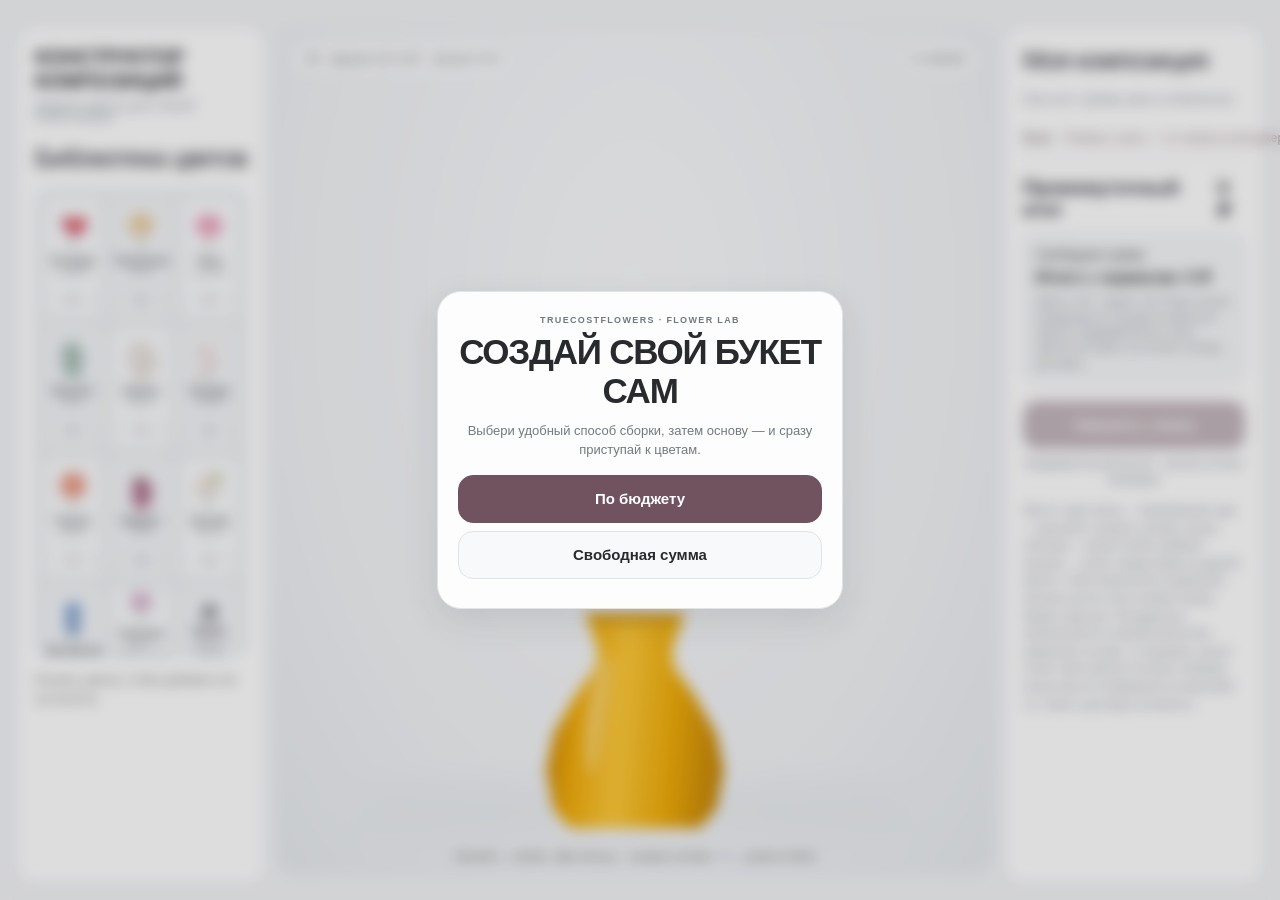
==== commit 095510c4: "RC47: universal airy round dome and sector fan for delphinium/corylus" ====
--- a/index.html
+++ b/index.html
@@ -1,5 +1,5 @@
 <!DOCTYPE html>
-<html lang="ru"><head><meta charset="utf-8"/><meta content="width=device-width,initial-scale=1" name="viewport"/><title>TrueCostFlowers — Конструктор v3.2-rc46</title><style>*{box-sizing:border-box}body{margin:0;background:#eae6df;color:#282725;font-family:Arial,sans-serif}.app{display:grid;grid-template-columns:250px 1fr 260px;min-height:100vh;gap:12px;padding:16px}.panel{background:#f8f6f2;border-radius:18px;padding:18px}h1{font:25px Georgia;margin:0 0 8px}h2{font:19px Georgia;margin:0 0 15px}.sub{font-size:11px;letter-spacing:2px;color:#8c867f;margin-bottom:20px}.catalog{display:grid;grid-template-columns:1fr 1fr;gap:9px}.flower{border:1px solid #ded8cf;border-radius:12px;background:#f0ece6;padding:8px 4px;cursor:pointer;text-align:center}.flower svg{width:76px;height:95px;display:block;margin:auto}.flower span{display:block;font-size:12px}.flower small{font-size:11px;color:#777}.flower:hover{border-color:#a66c78}.stage{position:relative;min-height:650px;overflow:hidden;border-radius:18px;background:radial-gradient(ellipse at 50% 35%,#e5ddd2,#bcb3a7);touch-action:none}.stage:before{content:"";position:absolute;left:12%;right:12%;bottom:50px;height:28px;background:#aba398;border-radius:50%;filter:blur(18px)}#flowersLayer{position:absolute;inset:0;pointer-events:none}.stem{pointer-events:auto;position:absolute;transform-origin:50% 100%;cursor:grab;touch-action:none;user-select:none}.stem.no-stem .stemline{display:none}.stem.no-stem .flowerhead .botanical-stem{display:none!important}.stemline{pointer-events:none}.stemhandle{position:absolute;width:25px;height:25px;border-radius:50%;background:#fff;border:3px solid #d52e74;box-shadow:0 2px 12px #0005;z-index:3;touch-action:none;cursor:ns-resize;display:none;transform:translate(-50%,-50%)}.stem.selected .stemhandle{display:block}.stage.locked .stem:not(.selected){opacity:.3;pointer-events:none}.stem.selected{filter:drop-shadow(0 0 3px #fff) drop-shadow(0 0 10px #ff176b) drop-shadow(0 0 3px #ff176b)}.stage.locked .stem:not(.selected){opacity:.34;pointer-events:none;filter:grayscale(.3)}.stage.locked .stem.selected{z-index:900!important}.editbar{flex-wrap:wrap;justify-content:center}.editbar button.lockon{background:#c52163;color:white}.picker{position:absolute;top:62px;right:10px;z-index:950;width:min(270px,80%);max-height:48%;overflow:auto;background:#fffaf4f5;border-radius:14px;padding:10px;box-shadow:0 5px 24px #0003;display:none}.picker.show{display:block}.pickitem{display:flex;width:100%;align-items:center;gap:10px;text-align:left;margin:5px 0;padding:5px}.pickitem svg{height:42px;width:38px}.pickitem.chosen{border:2px solid #ed2770}.pickhead{display:flex;justify-content:space-between;align-items:center}.stem svg{width:100%;height:100%;overflow:visible;pointer-events:none}.stem .stemline{position:absolute;inset:0}.flowerhead{position:absolute;inset:0;pointer-events:none}.stemhandle{left:50%;top:100%}.stem{transform-origin:center center}.vase{position:absolute;left:50%;bottom:45px;transform:translateX(-50%);width:195px;height:205px;background:linear-gradient(110deg,#77756f,#c6c2b9 23%,#86827a 54%,#d0cbc2 85%,#706c67);box-shadow:inset 6px 0 15px #ffffff55, 0 14px 18px #0003;border-radius:4px 4px 16px 16px;pointer-events:none;z-index:200}.vase:before{content:"";position:absolute;top:-12px;left:0;width:100%;height:24px;border-radius:50%;background:linear-gradient(#4b4843,#b4ada2);border:6px solid #8b867e}.vase:after{content:"";position:absolute;bottom:12px;left:15%;width:70%;height:2px;background:#eee7dc77}.mobiletools{display:none}.editbar{position:absolute;z-index:500;bottom:16px;left:50%;transform:translateX(-50%);display:none;align-items:center;gap:7px;padding:9px;background:#faf8f4f2;border:1px solid #d8d0c6;border-radius:16px;box-shadow:0 5px 25px #0002;white-space:nowrap}.editbar.show{display:flex}.editbar button{font-size:13px;padding:10px 11px;min-height:42px}.editbar .active{background:#3b3836;color:white}.editbar .barlabel{font-size:11px;color:#756e66;max-width:66px;white-space:normal}.stem{z-index:210}.stagehead{position:absolute;top:18px;left:18px;right:18px;display:flex;justify-content:space-between;z-index:220;color:#514c47;font-size:12px}.controls{display:flex;gap:8px;flex-wrap:wrap;margin-top:12px}button{cursor:pointer;border:1px solid #d5cdc4;border-radius:10px;padding:11px 12px;background:#fff;color:#35312e}button.primary{background:#343332;color:#fff;border-color:#343332;width:100%;margin-top:14px}button:disabled{opacity:.4;cursor:default}.item{display:flex;justify-content:space-between;align-items:center;gap:6px;padding:11px 0;border-bottom:1px solid #e4ddd4;font-size:13px}.item button{padding:4px 8px}.total{display:flex;justify-content:space-between;margin-top:20px;font-size:19px;font-weight:bold}.hint{font-size:12px;line-height:1.6;color:#77706a;margin-top:14px}.pill{padding:6px 9px;border-radius:30px;background:#f7f4ef}.bottom{position:absolute;bottom:10px;left:0;right:0;text-align:center;color:#615b55;font-size:11px;z-index:220}@media(max-width:850px){.mobiletools{display:flex;position:absolute;bottom:12px;left:12px;right:12px;z-index:240;align-items:center;justify-content:space-between;gap:5px;background:#f8f6f2e8;border-radius:16px;padding:8px}.mobiletools button{font-size:23px;padding:9px 13px}.mobiletools span{font-size:11px;text-align:center}.bottom{display:none}.stage{min-height:560px}.vase{bottom:88px!important}.app{display:flex;flex-direction:column;padding:10px}.stage{min-height:530px;order:1}.editbar{bottom:12px;max-width:calc(100% - 12px);gap:3px;padding:6px}.editbar button{padding:9px 7px;font-size:12px}.editbar .barlabel{font-size:10px;max-width:55px}.panel.left{order:2}.panel.right{order:3}.catalog{grid-template-columns:repeat(4,1fr)}.flower svg{width:55px;height:70px}.flower span{font-size:10px}.vase{width:145px;height:150px;bottom:40px}}@media(max-width:390px){.catalog{grid-template-columns:repeat(3,1fr)}} 
+<html lang="ru"><head><meta charset="utf-8"/><meta content="width=device-width,initial-scale=1" name="viewport"/><title>TrueCostFlowers — Конструктор v3.2-rc47</title><style>*{box-sizing:border-box}body{margin:0;background:#eae6df;color:#282725;font-family:Arial,sans-serif}.app{display:grid;grid-template-columns:250px 1fr 260px;min-height:100vh;gap:12px;padding:16px}.panel{background:#f8f6f2;border-radius:18px;padding:18px}h1{font:25px Georgia;margin:0 0 8px}h2{font:19px Georgia;margin:0 0 15px}.sub{font-size:11px;letter-spacing:2px;color:#8c867f;margin-bottom:20px}.catalog{display:grid;grid-template-columns:1fr 1fr;gap:9px}.flower{border:1px solid #ded8cf;border-radius:12px;background:#f0ece6;padding:8px 4px;cursor:pointer;text-align:center}.flower svg{width:76px;height:95px;display:block;margin:auto}.flower span{display:block;font-size:12px}.flower small{font-size:11px;color:#777}.flower:hover{border-color:#a66c78}.stage{position:relative;min-height:650px;overflow:hidden;border-radius:18px;background:radial-gradient(ellipse at 50% 35%,#e5ddd2,#bcb3a7);touch-action:none}.stage:before{content:"";position:absolute;left:12%;right:12%;bottom:50px;height:28px;background:#aba398;border-radius:50%;filter:blur(18px)}#flowersLayer{position:absolute;inset:0;pointer-events:none}.stem{pointer-events:auto;position:absolute;transform-origin:50% 100%;cursor:grab;touch-action:none;user-select:none}.stem.no-stem .stemline{display:none}.stem.no-stem .flowerhead .botanical-stem{display:none!important}.stemline{pointer-events:none}.stemhandle{position:absolute;width:25px;height:25px;border-radius:50%;background:#fff;border:3px solid #d52e74;box-shadow:0 2px 12px #0005;z-index:3;touch-action:none;cursor:ns-resize;display:none;transform:translate(-50%,-50%)}.stem.selected .stemhandle{display:block}.stage.locked .stem:not(.selected){opacity:.3;pointer-events:none}.stem.selected{filter:drop-shadow(0 0 3px #fff) drop-shadow(0 0 10px #ff176b) drop-shadow(0 0 3px #ff176b)}.stage.locked .stem:not(.selected){opacity:.34;pointer-events:none;filter:grayscale(.3)}.stage.locked .stem.selected{z-index:900!important}.editbar{flex-wrap:wrap;justify-content:center}.editbar button.lockon{background:#c52163;color:white}.picker{position:absolute;top:62px;right:10px;z-index:950;width:min(270px,80%);max-height:48%;overflow:auto;background:#fffaf4f5;border-radius:14px;padding:10px;box-shadow:0 5px 24px #0003;display:none}.picker.show{display:block}.pickitem{display:flex;width:100%;align-items:center;gap:10px;text-align:left;margin:5px 0;padding:5px}.pickitem svg{height:42px;width:38px}.pickitem.chosen{border:2px solid #ed2770}.pickhead{display:flex;justify-content:space-between;align-items:center}.stem svg{width:100%;height:100%;overflow:visible;pointer-events:none}.stem .stemline{position:absolute;inset:0}.flowerhead{position:absolute;inset:0;pointer-events:none}.stemhandle{left:50%;top:100%}.stem{transform-origin:center center}.vase{position:absolute;left:50%;bottom:45px;transform:translateX(-50%);width:195px;height:205px;background:linear-gradient(110deg,#77756f,#c6c2b9 23%,#86827a 54%,#d0cbc2 85%,#706c67);box-shadow:inset 6px 0 15px #ffffff55, 0 14px 18px #0003;border-radius:4px 4px 16px 16px;pointer-events:none;z-index:200}.vase:before{content:"";position:absolute;top:-12px;left:0;width:100%;height:24px;border-radius:50%;background:linear-gradient(#4b4843,#b4ada2);border:6px solid #8b867e}.vase:after{content:"";position:absolute;bottom:12px;left:15%;width:70%;height:2px;background:#eee7dc77}.mobiletools{display:none}.editbar{position:absolute;z-index:500;bottom:16px;left:50%;transform:translateX(-50%);display:none;align-items:center;gap:7px;padding:9px;background:#faf8f4f2;border:1px solid #d8d0c6;border-radius:16px;box-shadow:0 5px 25px #0002;white-space:nowrap}.editbar.show{display:flex}.editbar button{font-size:13px;padding:10px 11px;min-height:42px}.editbar .active{background:#3b3836;color:white}.editbar .barlabel{font-size:11px;color:#756e66;max-width:66px;white-space:normal}.stem{z-index:210}.stagehead{position:absolute;top:18px;left:18px;right:18px;display:flex;justify-content:space-between;z-index:220;color:#514c47;font-size:12px}.controls{display:flex;gap:8px;flex-wrap:wrap;margin-top:12px}button{cursor:pointer;border:1px solid #d5cdc4;border-radius:10px;padding:11px 12px;background:#fff;color:#35312e}button.primary{background:#343332;color:#fff;border-color:#343332;width:100%;margin-top:14px}button:disabled{opacity:.4;cursor:default}.item{display:flex;justify-content:space-between;align-items:center;gap:6px;padding:11px 0;border-bottom:1px solid #e4ddd4;font-size:13px}.item button{padding:4px 8px}.total{display:flex;justify-content:space-between;margin-top:20px;font-size:19px;font-weight:bold}.hint{font-size:12px;line-height:1.6;color:#77706a;margin-top:14px}.pill{padding:6px 9px;border-radius:30px;background:#f7f4ef}.bottom{position:absolute;bottom:10px;left:0;right:0;text-align:center;color:#615b55;font-size:11px;z-index:220}@media(max-width:850px){.mobiletools{display:flex;position:absolute;bottom:12px;left:12px;right:12px;z-index:240;align-items:center;justify-content:space-between;gap:5px;background:#f8f6f2e8;border-radius:16px;padding:8px}.mobiletools button{font-size:23px;padding:9px 13px}.mobiletools span{font-size:11px;text-align:center}.bottom{display:none}.stage{min-height:560px}.vase{bottom:88px!important}.app{display:flex;flex-direction:column;padding:10px}.stage{min-height:530px;order:1}.editbar{bottom:12px;max-width:calc(100% - 12px);gap:3px;padding:6px}.editbar button{padding:9px 7px;font-size:12px}.editbar .barlabel{font-size:10px;max-width:55px}.panel.left{order:2}.panel.right{order:3}.catalog{grid-template-columns:repeat(4,1fr)}.flower svg{width:55px;height:70px}.flower span{font-size:10px}.vase{width:145px;height:150px;bottom:40px}}@media(max-width:390px){.catalog{grid-template-columns:repeat(3,1fr)}} 
 /* v0.8: precise selection and minimal mobile toolbar */
 .stem{pointer-events:none!important;overflow:visible}.flowerhead{pointer-events:none}.flowerhead svg{pointer-events:none}.flowerhead svg *{pointer-events:visiblePainted;cursor:grab}.stemhandle{pointer-events:auto!important;width:21px;height:21px;background:#f7f5f0;border:1px solid #77716c;color:#5d5752;font-size:12px;line-height:19px;text-align:center;box-shadow:0 1px 5px #0002}.stem.selected{filter:drop-shadow(0 0 1px #fff) drop-shadow(0 0 2px #777)!important}.stage.locked .stem:not(.selected){opacity:.55;filter:grayscale(.1);pointer-events:none}.stage.locked .stem:not(.selected) svg *{pointer-events:none!important}.stage.locked .stem.selected{z-index:900!important}.stem.no-stem .stemhandle{display:none!important}.editbar{border-radius:40px!important;flex-wrap:nowrap!important;padding:4px 6px!important;gap:2px!important;max-width:calc(100% - 12px);box-shadow:0 2px 12px #0002}.editbar button{border-radius:22px;padding:8px 9px!important;font-size:12px!important;min-height:35px!important}.editbar button.lockon{background:#5b5752;color:white}.stem.selected .flowerhead svg *{stroke:#89837d;stroke-width:1.1}.picker{z-index:999}
 @media(max-width:850px){.editbar{bottom:12px!important}.stage{overflow:hidden}.editbar button{font-size:11px!important;padding:8px 7px!important}}
@@ -910,7 +910,7 @@
   <button type="button" data-hydrangea-tone="mix">Микс</button>
  </div>
 </div>
-<div class="catalog" id="catalog"><button class="flower" data-i="0" type="button"><svg viewbox="0 0 100 120" xmlns="http://www.w3.org/2000/svg"><path d="M50 108 Q48 69 51 42" fill="none" stroke="#56754c" stroke-linecap="round" stroke-linejoin="round" stroke-width="3"></path><path d="M51 66 C19 45 15 19 35 17 Q46 15 52 29 Q67 6 83 22 C95 46 70 65 51 66Z" fill="#d94462" stroke="#ad3955" stroke-linecap="round" stroke-linejoin="round" stroke-width="1.4"></path><path d="M53 53 Q58 35 68 17" fill="none" stroke="#edc663" stroke-linecap="round" stroke-linejoin="round" stroke-width="5"></path><path d="M51 50 Q58 34 66 20" fill="none" stroke="#f7e5a1" stroke-linecap="round" stroke-linejoin="round" stroke-width="1.5"></path></svg><span>Антуриум</span><small>1,200 ₽</small></button><button class="flower" data-i="1" type="button"><svg viewbox="0 0 100 120" xmlns="http://www.w3.org/2000/svg"><path d="M50 108 L50 54" fill="none" stroke="#6d8655" stroke-linecap="round" stroke-linejoin="round" stroke-width="3"></path><ellipse cx="54.75908000120674" cy="61.005555422518896" fill="#f1d6aa" rx="6.75" ry="7.8" stroke="#c9ad8a77" stroke-width=".7" transform="rotate(30 54.75908000120674 61.005555422518896)"></ellipse><ellipse cx="49.75575200222227" cy="61.35907316694959" fill="#f1d6aa" rx="6.75" ry="7.8" stroke="#c9ad8a77" stroke-width=".7" transform="rotate(40.285714285714285 49.75575200222227 61.35907316694959)"></ellipse><ellipse cx="44.7602743348543" cy="60.92967025708238" fill="#f1d6aa" rx="6.75" ry="7.8" stroke="#c9ad8a77" stroke-width=".7" transform="rotate(50.57142857142857 44.7602743348543 60.92967025708238)"></ellipse><ellipse cx="39.93320576162475" cy="59.731148055754254" fill="#f1d6aa" rx="6.75" ry="7.8" stroke="#c9ad8a77" stroke-width=".7" transform="rotate(60.85714285714286 39.93320576162475 59.731148055754254)"></ellipse><ellipse cx="35.42969223820246" cy="57.802028052663275" fill="#f1d6aa" rx="6.75" ry="7.8" stroke="#c9ad8a77" stroke-width=".7" transform="rotate(71.14285714285714 35.42969223820246 57.802028052663275)"></ellipse><ellipse cx="31.394480394733517" cy="55.20431375199401" fill="#f1d6aa" rx="6.75" ry="7.8" stroke="#c9ad8a77" stroke-width=".7" transform="rotate(81.42857142857143 31.394480394733517 55.20431375199401)"></ellipse><ellipse cx="27.95726526005036" cy="52.0214978287764" fill="#f1d6aa" rx="6.75" ry="7.8" stroke="#c9ad8a77" stroke-width=".7" transform="rotate(91.71428571428572 27.95726526005036 52.0214978287764)"></ellipse><ellipse cx="25.228521756731734" cy="48.35587860561233" fill="#f1d6aa" rx="6.75" ry="7.8" stroke="#c9ad8a77" stroke-width=".7" transform="rotate(102 25.228521756731734 48.35587860561233)"></ellipse><ellipse cx="23.295953946191943" cy="44.32527210041585" fill="#f1d6aa" rx="6.75" ry="7.8" stroke="#c9ad8a77" stroke-width=".7" transform="rotate(112.28571428571429 23.295953946191943 44.32527210041585)"></ellipse><ellipse cx="22.221676147983825" cy="40.059225322658044" fill="#f1d6aa" rx="6.75" ry="7.8" stroke="#c9ad8a77" stroke-width=".7" transform="rotate(122.57142857142857 22.221676147983825 40.059225322658044)"></ellipse><ellipse cx="22.0402165344605" cy="35.69485252589103" fill="#f1d6aa" rx="6.75" ry="7.8" stroke="#c9ad8a77" stroke-width=".7" transform="rotate(132.85714285714286 22.0402165344605 35.69485252589103)"></ellipse><ellipse cx="22.75740736690608" cy="31.3724282428208" fill="#f1d6aa" rx="6.75" ry="7.8" stroke="#c9ad8a77" stroke-width=".7" transform="rotate(143.14285714285714 22.75740736690608 31.3724282428208)"></ellipse><ellipse cx="24.350197541859185" cy="27.230878746407758" fill="#f1d6aa" rx="6.75" ry="7.8" stroke="#c9ad8a77" stroke-width=".7" transform="rotate(153.42857142857144 24.350197541859185 27.230878746407758)"></ellipse><ellipse cx="26.76739347254469" cy="23.40331684514492" fill="#f1d6aa" rx="6.75" ry="7.8" stroke="#c9ad8a77" stroke-width=".7" transform="rotate(163.71428571428572 26.76739347254469 23.40331684514492)"></ellipse><ellipse cx="29.931304492874936" cy="20.012763527867296" fill="#f1d6aa" rx="6.75" ry="7.8" stroke="#c9ad8a77" stroke-width=".7" transform="rotate(174 29.931304492874936 20.012763527867296)"></ellipse><ellipse cx="33.74023989938185" cy="17.168193967948735" fill="#f1d6aa" rx="6.75" ry="7.8" stroke="#c9ad8a77" stroke-width=".7" transform="rotate(184.28571428571428 33.74023989938185 17.168193967948735)"></ellipse><ellipse cx="38.0717773740978" cy="14.961034971564661" fill="#f1d6aa" rx="6.75" ry="7.8" stroke="#c9ad8a77" stroke-width=".7" transform="rotate(194.57142857142858 38.0717773740978 14.961034971564661)"></ellipse><ellipse cx="42.786697738584515" cy="13.46222644491533" fill="#f1d6aa" rx="6.75" ry="7.8" stroke="#c9ad8a77" stroke-width=".7" transform="rotate(204.85714285714286 42.786697738584515 13.46222644491533)"></ellipse><ellipse cx="47.733459572878" cy="12.719941327271005" fill="#f1d6aa" rx="6.75" ry="7.8" stroke="#c9ad8a77" stroke-width=".7" transform="rotate(215.14285714285714 47.733459572878 12.719941327271005)"></ellipse><ellipse cx="52.75306988141485" cy="12.75803727306701" fill="#f1d6aa" rx="6.75" ry="7.8" stroke="#c9ad8a77" stroke-width=".7" transform="rotate(225.42857142857142 52.75306988141485 12.75803727306701)"></ellipse><ellipse cx="57.68419425872959" cy="13.575289847260017" fill="#f1d6aa" rx="6.75" ry="7.8" stroke="#c9ad8a77" stroke-width=".7" transform="rotate(235.71428571428572 57.68419425872959 13.575289847260017)"></ellipse><ellipse cx="62.36834230999267" cy="15.145431879677794" fill="#f1d6aa" rx="6.75" ry="7.8" stroke="#c9ad8a77" stroke-width=".7" transform="rotate(246 62.36834230999267 15.145431879677794)"></ellipse><ellipse cx="66.65496166270661" cy="17.417997713481267" fill="#f1d6aa" rx="6.75" ry="7.8" stroke="#c9ad8a77" stroke-width=".7" transform="rotate(256.2857142857143 66.65496166270661 17.417997713481267)"></ellipse><ellipse cx="70.4062768438331" cy="20.319945212898624" fill="#f1d6aa" rx="6.75" ry="7.8" stroke="#c9ad8a77" stroke-width=".7" transform="rotate(266.57142857142856 70.4062768438331 20.319945212898624)"></ellipse><ellipse cx="73.50171749685825" cy="23.7580033975682" fill="#f1d6aa" rx="6.75" ry="7.8" stroke="#c9ad8a77" stroke-width=".7" transform="rotate(276.8571428571429 73.50171749685825 23.7580033975682)"></ellipse><ellipse cx="75.84179361225682" cy="27.62167024859103" fill="#f1d6aa" rx="6.75" ry="7.8" stroke="#c9ad8a77" stroke-width=".7" transform="rotate(287.14285714285717 75.84179361225682 27.62167024859103)"></ellipse><ellipse cx="77.35129321825883" cy="31.786764334339566" fill="#f1d6aa" rx="6.75" ry="7.8" stroke="#c9ad8a77" stroke-width=".7" transform="rotate(297.42857142857144 77.35129321825883 31.786764334339566)"></ellipse><ellipse cx="77.98169975550701" cy="36.11941610384702" fill="#f1d6aa" rx="6.75" ry="7.8" stroke="#c9ad8a77" stroke-width=".7" transform="rotate(307.7142857142857 77.98169975550701 36.11941610384702)"></ellipse><ellipse cx="77.71275143919392" cy="40.48037056432368" fill="#f1d6aa" rx="6.75" ry="7.8" stroke="#c9ad8a77" stroke-width=".7" transform="rotate(318 77.71275143919392 40.48037056432368)"></ellipse><ellipse cx="76.55309248949732" cy="44.72946305120453" fill="#f1d6aa" rx="6.75" ry="7.8" stroke="#c9ad8a77" stroke-width=".7" transform="rotate(328.2857142857143 76.55309248949732 44.72946305120453)"></ellipse><ellipse cx="74.53999529923098" cy="48.730124235796296" fill="#f1d6aa" rx="6.75" ry="7.8" stroke="#c9ad8a77" stroke-width=".7" transform="rotate(338.57142857142856 74.53999529923098 48.730124235796296)"></ellipse><ellipse cx="71.73816246847198" cy="52.35376957587119" fill="#f1d6aa" rx="6.75" ry="7.8" stroke="#c9ad8a77" stroke-width=".7" transform="rotate(348.85714285714283 71.73816246847198 52.35376957587119)"></ellipse><ellipse cx="68.23764720975664" cy="55.483932128653905" fill="#f1d6aa" rx="6.75" ry="7.8" stroke="#c9ad8a77" stroke-width=".7" transform="rotate(359.14285714285717 68.23764720975664 55.483932128653905)"></ellipse><ellipse cx="64.15095896373361" cy="58.020005894191655" fill="#f1d6aa" rx="6.75" ry="7.8" stroke="#c9ad8a77" stroke-width=".7" transform="rotate(369.42857142857144 64.15095896373361 58.020005894191655)"></ellipse><ellipse cx="59.60944725316836" cy="59.880479374971635" fill="#f1d6aa" rx="6.75" ry="7.8" stroke="#c9ad8a77" stroke-width=".7" transform="rotate(379.7142857142857 59.60944725316836 59.880479374971635)"></ellipse><ellipse cx="59.75928679659835" cy="54.54115741713573" fill="#f1d6aa" rx="6.5" ry="7.8" stroke="#c9ad8a77" stroke-width=".7" transform="rotate(30 59.75928679659835 54.54115741713573)"></ellipse><ellipse cx="55.02807842152486" cy="55.99069566101298" fill="#f1d6aa" rx="6.5" ry="7.8" stroke="#c9ad8a77" stroke-width=".7" transform="rotate(42.85714285714286 55.02807842152486 55.99069566101298)"></ellipse><ellipse cx="50.04474119896907" cy="56.48796112620788" fill="#f1d6aa" rx="6.5" ry="7.8" stroke="#c9ad8a77" stroke-width=".7" transform="rotate(55.714285714285715 50.04474119896907 56.48796112620788)"></ellipse><ellipse cx="45.059160465874" cy="56.00801884589579" fill="#f1d6aa" rx="6.5" ry="7.8" stroke="#c9ad8a77" stroke-width=".7" transform="rotate(68.57142857142857 45.059160465874 56.00801884589579)"></ellipse><ellipse cx="40.32133405816917" cy="54.574935130076" fill="#f1d6aa" rx="6.5" ry="7.8" stroke="#c9ad8a77" stroke-width=".7" transform="rotate(81.42857142857143 40.32133405816917 54.574935130076)"></ellipse><ellipse cx="36.0688363753771" cy="52.26057078029616" fill="#f1d6aa" rx="6.5" ry="7.8" stroke="#c9ad8a77" stroke-width=".7" transform="rotate(94.28571428571429 36.0688363753771 52.26057078029616)"></ellipse><ellipse cx="32.51490540819688" cy="49.180977688998176" fill="#f1d6aa" rx="6.5" ry="7.8" stroke="#c9ad8a77" stroke-width=".7" transform="rotate(107.14285714285714 32.51490540819688 49.180977688998176)"></ellipse><ellipse cx="29.83775009524629" cy="45.490579513040565" fill="#f1d6aa" rx="6.5" ry="7.8" stroke="#c9ad8a77" stroke-width=".7" transform="rotate(120 29.83775009524629 45.490579513040565)"></ellipse><ellipse cx="28.1716141827437" cy="41.37442822672663" fill="#f1d6aa" rx="6.5" ry="7.8" stroke="#c9ad8a77" stroke-width=".7" transform="rotate(132.85714285714286 28.1716141827437 41.37442822672663)"></ellipse><ellipse cx="27.600044682519684" cy="37.038924843103096" fill="#f1d6aa" rx="6.5" ry="7.8" stroke="#c9ad8a77" stroke-width=".7" transform="rotate(145.71428571428572 27.600044682519684 37.038924843103096)"></ellipse><ellipse cx="28.151702475981853" cy="32.70146960531038" fill="#f1d6aa" rx="6.5" ry="7.8" stroke="#c9ad8a77" stroke-width=".7" transform="rotate(158.57142857142858 28.151702475981853 32.70146960531038)"></ellipse><ellipse cx="29.798925137843675" cy="28.57956063060719" fill="#f1d6aa" rx="6.5" ry="7.8" stroke="#c9ad8a77" stroke-width=".7" transform="rotate(171.42857142857142 29.798925137843675 28.57956063060719)"></ellipse><ellipse cx="32.45911404563659" cy="24.879887646578076" fill="#f1d6aa" rx="6.5" ry="7.8" stroke="#c9ad8a77" stroke-width=".7" transform="rotate(184.28571428571428 32.45911404563659 24.879887646578076)"></ellipse><ellipse cx="35.99887621954234" cy="21.78796770513128" fill="#f1d6aa" rx="6.5" ry="7.8" stroke="#c9ad8a77" stroke-width=".7" transform="rotate(197.14285714285714 35.99887621954234 21.78796770513128)"></ellipse><ellipse cx="40.24071320340165" cy="19.45884258286427" fill="#f1d6aa" rx="6.5" ry="7.8" stroke="#c9ad8a77" stroke-width=".7" transform="rotate(210 40.24071320340165 19.45884258286427)"></ellipse><ellipse cx="44.97192157847512" cy="18.00930433898702" fill="#f1d6aa" rx="6.5" ry="7.8" stroke="#c9ad8a77" stroke-width=".7" transform="rotate(222.85714285714286 44.97192157847512 18.00930433898702)"></ellipse><ellipse cx="49.95525880103092" cy="17.512038873792125" fill="#f1d6aa" rx="6.5" ry="7.8" stroke="#c9ad8a77" stroke-width=".7" transform="rotate(235.71428571428572 49.95525880103092 17.512038873792125)"></ellipse><ellipse cx="54.94083953412602" cy="17.991981154104217" fill="#f1d6aa" rx="6.5" ry="7.8" stroke="#c9ad8a77" stroke-width=".7" transform="rotate(248.57142857142858 54.94083953412602 17.991981154104217)"></ellipse><ellipse cx="59.67866594183083" cy="19.425064869924004" fill="#f1d6aa" rx="6.5" ry="7.8" stroke="#c9ad8a77" stroke-width=".7" transform="rotate(261.42857142857144 59.67866594183083 19.425064869924004)"></ellipse><ellipse cx="63.9311636246229" cy="21.73942921970383" fill="#f1d6aa" rx="6.5" ry="7.8" stroke="#c9ad8a77" stroke-width=".7" transform="rotate(274.2857142857143 63.9311636246229 21.73942921970383)"></ellipse><ellipse cx="67.48509459180312" cy="24.819022311001824" fill="#f1d6aa" rx="6.5" ry="7.8" stroke="#c9ad8a77" stroke-width=".7" transform="rotate(287.14285714285717 67.48509459180312 24.819022311001824)"></ellipse><ellipse cx="70.16224990475371" cy="28.50942048695943" fill="#f1d6aa" rx="6.5" ry="7.8" stroke="#c9ad8a77" stroke-width=".7" transform="rotate(300 70.16224990475371 28.50942048695943)"></ellipse><ellipse cx="71.82838581725629" cy="32.62557177327335" fill="#f1d6aa" rx="6.5" ry="7.8" stroke="#c9ad8a77" stroke-width=".7" transform="rotate(312.85714285714283 71.82838581725629 32.62557177327335)"></ellipse><ellipse cx="72.39995531748032" cy="36.961075156896904" fill="#f1d6aa" rx="6.5" ry="7.8" stroke="#c9ad8a77" stroke-width=".7" transform="rotate(325.7142857142857 72.39995531748032 36.961075156896904)"></ellipse><ellipse cx="71.84829752401815" cy="41.29853039468962" fill="#f1d6aa" rx="6.5" ry="7.8" stroke="#c9ad8a77" stroke-width=".7" transform="rotate(338.57142857142856 71.84829752401815 41.29853039468962)"></ellipse><ellipse cx="70.20107486215632" cy="45.42043936939282" fill="#f1d6aa" rx="6.5" ry="7.8" stroke="#c9ad8a77" stroke-width=".7" transform="rotate(351.42857142857144 70.20107486215632 45.42043936939282)"></ellipse><ellipse cx="67.5408859543634" cy="49.12011235342193" fill="#f1d6aa" rx="6.5" ry="7.8" stroke="#c9ad8a77" stroke-width=".7" transform="rotate(364.2857142857143 67.5408859543634 49.12011235342193)"></ellipse><ellipse cx="64.00112378045768" cy="52.212032294868706" fill="#f1d6aa" rx="6.5" ry="7.8" stroke="#c9ad8a77" stroke-width=".7" transform="rotate(377.14285714285717 64.00112378045768 52.212032294868706)"></ellipse><ellipse cx="61.21337547413397" cy="47.88370384149408" fill="#f1d6aa" rx="6.25" ry="7.8" stroke="#c9ad8a77" stroke-width=".7" transform="rotate(30 61.21337547413397 47.88370384149408)"></ellipse><ellipse cx="57.027808130776734" cy="50.27569580310548" fill="#f1d6aa" rx="6.25" ry="7.8" stroke="#c9ad8a77" stroke-width=".7" transform="rotate(47.14285714285714 57.027808130776734 50.27569580310548)"></ellipse><ellipse cx="52.21778919397199" cy="51.48808393317951" fill="#f1d6aa" rx="6.25" ry="7.8" stroke="#c9ad8a77" stroke-width=".7" transform="rotate(64.28571428571428 52.21778919397199 51.48808393317951)"></ellipse><ellipse cx="47.21070995467525" cy="51.41314222588143" fill="#f1d6aa" rx="6.25" ry="7.8" stroke="#c9ad8a77" stroke-width=".7" transform="rotate(81.42857142857143 47.21070995467525 51.41314222588143)"></ellipse><ellipse cx="42.45147137650337" cy="50.057529580780916" fill="#f1d6aa" rx="6.25" ry="7.8" stroke="#c9ad8a77" stroke-width=".7" transform="rotate(98.57142857142857 42.45147137650337 50.057529580780916)"></ellipse><ellipse cx="38.36295269270141" cy="47.541698130403276" fill="#f1d6aa" rx="6.25" ry="7.8" stroke="#c9ad8a77" stroke-width=".7" transform="rotate(115.71428571428571 38.36295269270141 47.541698130403276)"></ellipse><ellipse cx="35.308436730493895" cy="44.089190539659036" fill="#f1d6aa" rx="6.25" ry="7.8" stroke="#c9ad8a77" stroke-width=".7" transform="rotate(132.85714285714286 35.308436730493895 44.089190539659036)"></ellipse><ellipse cx="33.55933063764547" cy="40.006777259065814" fill="#f1d6aa" rx="6.25" ry="7.8" stroke="#c9ad8a77" stroke-width=".7" transform="rotate(150 33.55933063764547 40.006777259065814)"></ellipse><ellipse cx="33.271050166331406" cy="35.65719862397993" fill="#f1d6aa" rx="6.25" ry="7.8" stroke="#c9ad8a77" stroke-width=".7" transform="rotate(167.14285714285714 33.271050166331406 35.65719862397993)"></ellipse><ellipse cx="34.46921030152593" cy="31.426933783940214" fill="#f1d6aa" rx="6.25" ry="7.8" stroke="#c9ad8a77" stroke-width=".7" transform="rotate(184.28571428571428 34.46921030152593 31.426933783940214)"></ellipse><ellipse cx="37.047349257177885" cy="27.691860334195667" fill="#f1d6aa" rx="6.25" ry="7.8" stroke="#c9ad8a77" stroke-width=".7" transform="rotate(201.42857142857142 37.047349257177885 27.691860334195667)"></ellipse><ellipse cx="40.776388073101124" cy="24.783855941855954" fill="#f1d6aa" rx="6.25" ry="7.8" stroke="#c9ad8a77" stroke-width=".7" transform="rotate(218.57142857142858 40.776388073101124 24.783855941855954)"></ellipse><ellipse cx="45.324985285883585" cy="22.96130955874753" fill="#f1d6aa" rx="6.25" ry="7.8" stroke="#c9ad8a77" stroke-width=".7" transform="rotate(235.71428571428572 45.324985285883585 22.96130955874753)"></ellipse><ellipse cx="50.28897807197944" cy="22.386162429122656" fill="#f1d6aa" rx="6.25" ry="7.8" stroke="#c9ad8a77" stroke-width=".7" transform="rotate(252.85714285714286 50.28897807197944 22.386162429122656)"></ellipse><ellipse cx="55.22729388822054" cy="23.109518899440104" fill="#f1d6aa" rx="6.25" ry="7.8" stroke="#c9ad8a77" stroke-width=".7" transform="rotate(270 55.22729388822054 23.109518899440104)"></ellipse><ellipse cx="59.70114170289186" cy="25.067105572914585" fill="#f1d6aa" rx="6.25" ry="7.8" stroke="#c9ad8a77" stroke-width=".7" transform="rotate(287.14285714285717 59.70114170289186 25.067105572914585)"></ellipse><ellipse cx="63.313000504502085" cy="28.084982282880276" fill="#f1d6aa" rx="6.25" ry="7.8" stroke="#c9ad8a77" stroke-width=".7" transform="rotate(304.2857142857143 63.313000504502085 28.084982282880276)"></ellipse><ellipse cx="65.74194078814686" cy="31.894997439922914" fill="#f1d6aa" rx="6.25" ry="7.8" stroke="#c9ad8a77" stroke-width=".7" transform="rotate(321.42857142857144 65.74194078814686 31.894997439922914)"></ellipse><ellipse cx="66.77214055039549" cy="36.15861447736313" fill="#f1d6aa" rx="6.25" ry="7.8" stroke="#c9ad8a77" stroke-width=".7" transform="rotate(338.57142857142856 66.77214055039549 36.15861447736313)"></ellipse><ellipse cx="66.312062021415" cy="40.49699231084918" fill="#f1d6aa" rx="6.25" ry="7.8" stroke="#c9ad8a77" stroke-width=".7" transform="rotate(355.7142857142857 66.312062021415 40.49699231084918)"></ellipse><ellipse cx="64.40258519752666" cy="44.5246470312183" fill="#f1d6aa" rx="6.25" ry="7.8" stroke="#c9ad8a77" stroke-width=".7" transform="rotate(372.85714285714283 64.40258519752666 44.5246470312183)"></ellipse><ellipse cx="59.48925724335026" cy="42.17587831254109" fill="#f1d6aa" rx="6" ry="7.8" stroke="#c9ad8a77" stroke-width=".7" transform="rotate(30 59.48925724335026 42.17587831254109)"></ellipse><ellipse cx="55.96822715409473" cy="45.245299163998894" fill="#f1d6aa" rx="6" ry="7.8" stroke="#c9ad8a77" stroke-width=".7" transform="rotate(55.714285714285715 55.96822715409473 45.245299163998894)"></ellipse><ellipse cx="51.26511648146815" cy="46.68163739406861" fill="#f1d6aa" rx="6" ry="7.8" stroke="#c9ad8a77" stroke-width=".7" transform="rotate(81.42857142857143 51.26511648146815 46.68163739406861)"></ellipse><ellipse cx="46.311433974051376" cy="46.20040860075255" fill="#f1d6aa" rx="6" ry="7.8" stroke="#c9ad8a77" stroke-width=".7" transform="rotate(107.14285714285714 46.311433974051376 46.20040860075255)"></ellipse><ellipse cx="42.08831720536733" cy="43.896926048450794" fill="#f1d6aa" rx="6" ry="7.8" stroke="#c9ad8a77" stroke-width=".7" transform="rotate(132.85714285714286 42.08831720536733 43.896926048450794)"></ellipse><ellipse cx="39.43220624458214" cy="40.22742270700629" fill="#f1d6aa" rx="6" ry="7.8" stroke="#c9ad8a77" stroke-width=".7" transform="rotate(158.57142857142858 39.43220624458214 40.22742270700629)"></ellipse><ellipse cx="38.8691764425425" cy="35.91868871669724" fill="#f1d6aa" rx="6" ry="7.8" stroke="#c9ad8a77" stroke-width=".7" transform="rotate(184.28571428571428 38.8691764425425 35.91868871669724)"></ellipse><ellipse cx="40.51074275664974" cy="31.824121687458913" fill="#f1d6aa" rx="6" ry="7.8" stroke="#c9ad8a77" stroke-width=".7" transform="rotate(210 40.51074275664974 31.824121687458913)"></ellipse><ellipse cx="44.03177284590527" cy="28.7547008360011" fill="#f1d6aa" rx="6" ry="7.8" stroke="#c9ad8a77" stroke-width=".7" transform="rotate(235.71428571428572 44.03177284590527 28.7547008360011)"></ellipse><ellipse cx="48.73488351853185" cy="27.31836260593139" fill="#f1d6aa" rx="6" ry="7.8" stroke="#c9ad8a77" stroke-width=".7" transform="rotate(261.42857142857144 48.73488351853185 27.31836260593139)"></ellipse><ellipse cx="53.68856602594863" cy="27.799591399247454" fill="#f1d6aa" rx="6" ry="7.8" stroke="#c9ad8a77" stroke-width=".7" transform="rotate(287.14285714285717 53.68856602594863 27.799591399247454)"></ellipse><ellipse cx="57.911682794632654" cy="30.10307395154919" fill="#f1d6aa" rx="6" ry="7.8" stroke="#c9ad8a77" stroke-width=".7" transform="rotate(312.85714285714283 57.911682794632654 30.10307395154919)"></ellipse><ellipse cx="60.56779375541786" cy="33.77257729299371" fill="#f1d6aa" rx="6" ry="7.8" stroke="#c9ad8a77" stroke-width=".7" transform="rotate(338.57142857142856 60.56779375541786 33.77257729299371)"></ellipse><ellipse cx="61.1308235574575" cy="38.08131128330276" fill="#f1d6aa" rx="6" ry="7.8" stroke="#c9ad8a77" stroke-width=".7" transform="rotate(364.2857142857143 61.1308235574575 38.08131128330276)"></ellipse><ellipse cx="55.38191045454032" cy="38.34640471980436" fill="#f1d6aa" rx="5.75" ry="7.8" stroke="#c9ad8a77" stroke-width=".7" transform="rotate(30 55.38191045454032 38.34640471980436)"></ellipse><ellipse cx="52.145610423053135" cy="41.50020952736208" fill="#f1d6aa" rx="5.75" ry="7.8" stroke="#c9ad8a77" stroke-width=".7" transform="rotate(81.42857142857143 52.145610423053135 41.50020952736208)"></ellipse><ellipse cx="47.29362198053055" cy="41.26526477327118" fill="#f1d6aa" rx="5.75" ry="7.8" stroke="#c9ad8a77" stroke-width=".7" transform="rotate(132.85714285714286 47.29362198053055 41.26526477327118)"></ellipse><ellipse cx="44.479591386719186" cy="37.81848864936168" fill="#f1d6aa" rx="5.75" ry="7.8" stroke="#c9ad8a77" stroke-width=".7" transform="rotate(184.28571428571428 44.479591386719186 37.81848864936168)"></ellipse><ellipse cx="45.82254107452205" cy="33.7553738783571" fill="#f1d6aa" rx="5.75" ry="7.8" stroke="#c9ad8a77" stroke-width=".7" transform="rotate(235.71428571428572 45.82254107452205 33.7553738783571)"></ellipse><ellipse cx="50.31120253784232" cy="32.13552875526071" fill="#f1d6aa" rx="5.75" ry="7.8" stroke="#c9ad8a77" stroke-width=".7" transform="rotate(287.14285714285717 50.31120253784232 32.13552875526071)"></ellipse><ellipse cx="54.56552214279244" cy="34.17872969658289" fill="#f1d6aa" rx="5.75" ry="7.8" stroke="#c9ad8a77" stroke-width=".7" transform="rotate(338.57142857142856 54.56552214279244 34.17872969658289)"></ellipse><path d="M45 35 Q49 27 55 34 Q57 40 49 43 Q45 41 45 35" fill="none" stroke="#ae906a" stroke-linecap="round" stroke-linejoin="round" stroke-width="1.5"></path></svg><span>Ранункулюс</span><small>520 ₽</small></button><button class="flower" data-i="2" type="button"><svg viewbox="0 0 100 120" xmlns="http://www.w3.org/2000/svg"><path d="M50 108 Q47 82 51 57" fill="none" stroke="#718956" stroke-linecap="round" stroke-linejoin="round" stroke-width="3"></path><ellipse cx="55.25616049023299" cy="57.797194046758264" fill="#f2a9c2" rx="10" ry="16" stroke="#c46f8a55" stroke-width=".7" transform="rotate(45 55.25616049023299 57.797194046758264)"></ellipse><ellipse cx="41.76138261067396" cy="57.13164049344667" fill="#f2a9c2" rx="10" ry="16" stroke="#c46f8a55" stroke-width=".7" transform="rotate(77.72727272727272 41.76138261067396 57.13164049344667)"></ellipse><ellipse cx="30.882307540937155" cy="51.026912129853194" fill="#f2a9c2" rx="10" ry="16" stroke="#c46f8a55" stroke-width=".7" transform="rotate(110.45454545454545 30.882307540937155 51.026912129853194)"></ellipse><ellipse cx="26.072964747792724" cy="41.421217077469336" fill="#f2a9c2" rx="10" ry="16" stroke="#c46f8a55" stroke-width=".7" transform="rotate(143.1818181818182 26.072964747792724 41.421217077469336)"></ellipse><ellipse cx="28.860286586871684" cy="31.36429564482898" fill="#f2a9c2" rx="10" ry="16" stroke="#c46f8a55" stroke-width=".7" transform="rotate(175.9090909090909 28.860286586871684 31.36429564482898)"></ellipse><ellipse cx="38.35931806854146" cy="24.049149327984196" fill="#f2a9c2" rx="10" ry="16" stroke="#c46f8a55" stroke-width=".7" transform="rotate(208.63636363636363 38.35931806854146 24.049149327984196)"></ellipse><ellipse cx="51.55418381432113" cy="21.79828539617918" fill="#f2a9c2" rx="10" ry="16" stroke="#c46f8a55" stroke-width=".7" transform="rotate(241.36363636363637 51.55418381432113 21.79828539617918)"></ellipse><ellipse cx="64.25560718039193" cy="25.326337243917468" fill="#f2a9c2" rx="10" ry="16" stroke="#c46f8a55" stroke-width=".7" transform="rotate(274.0909090909091 64.25560718039193 25.326337243917468)"></ellipse><ellipse cx="72.4309759919954" cy="33.51317333756532" fill="#f2a9c2" rx="10" ry="16" stroke="#c46f8a55" stroke-width=".7" transform="rotate(306.8181818181818 72.4309759919954 33.51317333756532)"></ellipse><ellipse cx="73.48466841584313" cy="43.75953106280917" fill="#f2a9c2" rx="10" ry="16" stroke="#c46f8a55" stroke-width=".7" transform="rotate(339.54545454545456 73.48466841584313 43.75953106280917)"></ellipse><ellipse cx="67.0821445523984" cy="52.81226423918824" fill="#f2a9c2" rx="10" ry="16" stroke="#c46f8a55" stroke-width=".7" transform="rotate(372.27272727272725 67.0821445523984 52.81226423918824)"></ellipse><ellipse cx="59.94575949233063" cy="49.525255221070196" fill="#f2a9c2" rx="8" ry="13" stroke="#c46f8a55" stroke-width=".7" transform="rotate(30 59.94575949233063 49.525255221070196)"></ellipse><ellipse cx="49.56268848221621" cy="52.15545716904109" fill="#f2a9c2" rx="8" ry="13" stroke="#c46f8a55" stroke-width=".7" transform="rotate(70 49.56268848221621 52.15545716904109)"></ellipse><ellipse cx="39.38424039144897" cy="49.09798561475915" fill="#f2a9c2" rx="8" ry="13" stroke="#c46f8a55" stroke-width=".7" transform="rotate(110 39.38424039144897 49.09798561475915)"></ellipse><ellipse cx="34.17302420254896" cy="41.7834654784842" fill="#f2a9c2" rx="8" ry="13" stroke="#c46f8a55" stroke-width=".7" transform="rotate(150 34.17302420254896 41.7834654784842)"></ellipse><ellipse cx="36.36742588651918" cy="33.63444202381555" fill="#f2a9c2" rx="8" ry="13" stroke="#c46f8a55" stroke-width=".7" transform="rotate(190 36.36742588651918 33.63444202381555)"></ellipse><ellipse cx="44.940660507371824" cy="28.46393389150023" fill="#f2a9c2" rx="8" ry="13" stroke="#c46f8a55" stroke-width=".7" transform="rotate(230 44.940660507371824 28.46393389150023)"></ellipse><ellipse cx="55.881216305120404" cy="28.6912793004456" fill="#f2a9c2" rx="8" ry="13" stroke="#c46f8a55" stroke-width=".7" transform="rotate(270 55.881216305120404 28.6912793004456)"></ellipse><ellipse cx="64.06988563126461" cy="34.210100807143355" fill="#f2a9c2" rx="8" ry="13" stroke="#c46f8a55" stroke-width=".7" transform="rotate(310 64.06988563126461 34.210100807143355)"></ellipse><ellipse cx="65.67509910117921" cy="42.43808049374062" fill="#f2a9c2" rx="8" ry="13" stroke="#c46f8a55" stroke-width=".7" transform="rotate(350 65.67509910117921 42.43808049374062)"></ellipse><ellipse cx="57.20357681882142" cy="42.64459044739628" fill="#f2a9c2" rx="8" ry="13" stroke="#c46f8a55" stroke-width=".7" transform="rotate(15 57.20357681882142 42.64459044739628)"></ellipse><ellipse cx="53.281536344899735" cy="45.544954959221776" fill="#f2a9c2" rx="8" ry="13" stroke="#c46f8a55" stroke-width=".7" transform="rotate(55 53.281536344899735 45.544954959221776)"></ellipse><ellipse cx="47.824028544985396" cy="45.85077342031744" fill="#f2a9c2" rx="8" ry="13" stroke="#c46f8a55" stroke-width=".7" transform="rotate(95 47.824028544985396 45.85077342031744)"></ellipse><ellipse cx="43.384681972101355" cy="43.41894997394301" fill="#f2a9c2" rx="8" ry="13" stroke="#c46f8a55" stroke-width=".7" transform="rotate(135 43.384681972101355 43.41894997394301)"></ellipse><ellipse cx="42.040716225541495" cy="39.387361837364196" fill="#f2a9c2" rx="8" ry="13" stroke="#c46f8a55" stroke-width=".7" transform="rotate(175 42.040716225541495 39.387361837364196)"></ellipse><ellipse cx="44.42098781463668" cy="35.64243390579743" fill="#f2a9c2" rx="8" ry="13" stroke="#c46f8a55" stroke-width=".7" transform="rotate(215 44.42098781463668 35.64243390579743)"></ellipse><ellipse cx="49.41174120907723" cy="33.93645957866071" fill="#f2a9c2" rx="8" ry="13" stroke="#c46f8a55" stroke-width=".7" transform="rotate(255 49.41174120907723 33.93645957866071)"></ellipse><ellipse cx="54.677747429558764" cy="35.06768320341403" fill="#f2a9c2" rx="8" ry="13" stroke="#c46f8a55" stroke-width=".7" transform="rotate(295 54.677747429558764 35.06768320341403)"></ellipse><ellipse cx="57.75498364037792" cy="38.50679267388513" fill="#f2a9c2" rx="8" ry="13" stroke="#c46f8a55" stroke-width=".7" transform="rotate(335 57.75498364037792 38.50679267388513)"></ellipse><ellipse cx="50" cy="40" fill="#f2a9c2" rx="8" ry="13" stroke="#c46f8a55" stroke-width=".7" transform="rotate(0 50 40)"></ellipse><ellipse cx="50" cy="40" fill="#f2a9c2" rx="8" ry="13" stroke="#c46f8a55" stroke-width=".7" transform="rotate(40 50 40)"></ellipse><ellipse cx="50" cy="40" fill="#f2a9c2" rx="8" ry="13" stroke="#c46f8a55" stroke-width=".7" transform="rotate(80 50 40)"></ellipse><ellipse cx="50" cy="40" fill="#f2a9c2" rx="8" ry="13" stroke="#c46f8a55" stroke-width=".7" transform="rotate(120 50 40)"></ellipse><ellipse cx="50" cy="40" fill="#f2a9c2" rx="8" ry="13" stroke="#c46f8a55" stroke-width=".7" transform="rotate(160 50 40)"></ellipse><ellipse cx="50" cy="40" fill="#f2a9c2" rx="8" ry="13" stroke="#c46f8a55" stroke-width=".7" transform="rotate(200 50 40)"></ellipse><ellipse cx="50" cy="40" fill="#f2a9c2" rx="8" ry="13" stroke="#c46f8a55" stroke-width=".7" transform="rotate(240 50 40)"></ellipse><ellipse cx="50" cy="40" fill="#f2a9c2" rx="8" ry="13" stroke="#c46f8a55" stroke-width=".7" transform="rotate(280 50 40)"></ellipse><ellipse cx="50" cy="40" fill="#f2a9c2" rx="8" ry="13" stroke="#c46f8a55" stroke-width=".7" transform="rotate(320 50 40)"></ellipse><path d="M43 39 Q47 28 52 37 Q60 31 58 42" fill="none" stroke="#b96c88" stroke-linecap="round" stroke-linejoin="round" stroke-width="1.8"></path></svg><span>Пион</span><small>1,100 ₽</small></button><button class="flower" data-i="3" type="button"><svg viewbox="0 0 100 120" xmlns="http://www.w3.org/2000/svg"><path d="M49 111 Q42 70 53 10" fill="none" stroke="#718a6c" stroke-linecap="round" stroke-linejoin="round" stroke-width="2.5"></path><path d="M50 30 L32 24" fill="none" stroke="#789576" stroke-linecap="round" stroke-linejoin="round" stroke-width="1.4"></path><ellipse cx="32" cy="24" fill="#91afa0" rx="13" ry="10.66" stroke="#648d7e88" stroke-width=".7" transform="rotate(-35 32 24)"></ellipse><path d="M50 40 L62 34" fill="none" stroke="#789576" stroke-linecap="round" stroke-linejoin="round" stroke-width="1.4"></path><ellipse cx="62" cy="34" fill="#91afa0" rx="14" ry="11.479999999999999" stroke="#648d7e88" stroke-width=".7" transform="rotate(35 62 34)"></ellipse><path d="M50 55 L33 49" fill="none" stroke="#789576" stroke-linecap="round" stroke-linejoin="round" stroke-width="1.4"></path><ellipse cx="33" cy="49" fill="#91afa0" rx="14" ry="11.479999999999999" stroke="#648d7e88" stroke-width=".7" transform="rotate(-25 33 49)"></ellipse><path d="M50 67 L64 61" fill="none" stroke="#789576" stroke-linecap="round" stroke-linejoin="round" stroke-width="1.4"></path><ellipse cx="64" cy="61" fill="#91afa0" rx="15" ry="12.299999999999999" stroke="#648d7e88" stroke-width=".7" transform="rotate(30 64 61)"></ellipse><path d="M50 84 L35 78" fill="none" stroke="#789576" stroke-linecap="round" stroke-linejoin="round" stroke-width="1.4"></path><ellipse cx="35" cy="78" fill="#91afa0" rx="14" ry="11.479999999999999" stroke="#648d7e88" stroke-width=".7" transform="rotate(-30 35 78)"></ellipse><path d="M50 94 L60 88" fill="none" stroke="#789576" stroke-linecap="round" stroke-linejoin="round" stroke-width="1.4"></path><ellipse cx="60" cy="88" fill="#91afa0" rx="12" ry="9.84" stroke="#648d7e88" stroke-width=".7" transform="rotate(30 60 88)"></ellipse><path d="M50 19 L52 13" fill="none" stroke="#789576" stroke-linecap="round" stroke-linejoin="round" stroke-width="1.4"></path><ellipse cx="52" cy="13" fill="#91afa0" rx="11" ry="9.02" stroke="#648d7e88" stroke-width=".7" transform="rotate(20 52 13)"></ellipse></svg><span>Эвкалипт</span><small>450 ₽</small></button><button class="flower" data-i="4" type="button"><svg viewbox="0 0 100 120" xmlns="http://www.w3.org/2000/svg"><path d="M50 115 C39 81 63 56 45 24 Q38 13 45 7 M48 89 Q15 67 26 42 Q40 27 29 12 M52 70 Q80 52 68 31 Q60 21 73 10 M47 102 Q80 92 83 66 Q80 53 90 45" fill="none" stroke="#987253" stroke-linecap="round" stroke-linejoin="round" stroke-width="3.2"></path><path d="M28 43 Q18 37 24 27 M68 31 Q79 28 76 17 M81 67 Q91 72 93 63" fill="none" stroke="#987253" stroke-linecap="round" stroke-linejoin="round" stroke-width="2"></path></svg><span>Корилус</span><small>550 ₽</small></button><button class="flower" data-i="5" type="button"><svg viewbox="0 0 100 120" xmlns="http://www.w3.org/2000/svg"><path d="M46 111 Q61 62 44 15" fill="none" stroke="#688252" stroke-linecap="round" stroke-linejoin="round" stroke-width="2.6"></path><g transform="translate(41 26) scale(1)"><ellipse cx="-15" cy="-5" fill="#f5f1ec" rx="14" ry="17" stroke="#d8b9c3" stroke-width=".7" transform="rotate(-35 -15 -5)"></ellipse><ellipse cx="15" cy="-5" fill="#f5f1ec" rx="14" ry="17" stroke="#d8b9c3" stroke-width=".7" transform="rotate(35 15 -5)"></ellipse><ellipse cx="0" cy="-17" fill="#fbf6f1" rx="10" ry="15" stroke="#d8b9c3" stroke-width=".7" transform="rotate(0 0 -17)"></ellipse><ellipse cx="-8" cy="14" fill="#f2eceb" rx="10" ry="14" stroke="#d8b9c3" stroke-width=".7" transform="rotate(30 -8 14)"></ellipse><ellipse cx="8" cy="14" fill="#f2eceb" rx="10" ry="14" stroke="#d8b9c3" stroke-width=".7" transform="rotate(-30 8 14)"></ellipse><path d="M-8 1 Q0 -5 8 1 L5 14 Q0 19 -5 14Z" fill="#e8b6c4" stroke="#b77c91" stroke-linecap="round" stroke-linejoin="round" stroke-width="1"></path><path d="M-4 7 Q0 1 4 7" fill="none" stroke="#a66d55" stroke-linecap="round" stroke-linejoin="round" stroke-width="2"></path></g><g transform="translate(57 55) scale(0.82)"><ellipse cx="-15" cy="-5" fill="#f5f1ec" rx="14" ry="17" stroke="#d8b9c3" stroke-width=".7" transform="rotate(-35 -15 -5)"></ellipse><ellipse cx="15" cy="-5" fill="#f5f1ec" rx="14" ry="17" stroke="#d8b9c3" stroke-width=".7" transform="rotate(35 15 -5)"></ellipse><ellipse cx="0" cy="-17" fill="#fbf6f1" rx="10" ry="15" stroke="#d8b9c3" stroke-width=".7" transform="rotate(0 0 -17)"></ellipse><ellipse cx="-8" cy="14" fill="#f2eceb" rx="10" ry="14" stroke="#d8b9c3" stroke-width=".7" transform="rotate(30 -8 14)"></ellipse><ellipse cx="8" cy="14" fill="#f2eceb" rx="10" ry="14" stroke="#d8b9c3" stroke-width=".7" transform="rotate(-30 8 14)"></ellipse><path d="M-8 1 Q0 -5 8 1 L5 14 Q0 19 -5 14Z" fill="#e8b6c4" stroke="#b77c91" stroke-linecap="round" stroke-linejoin="round" stroke-width="1"></path><path d="M-4 7 Q0 1 4 7" fill="none" stroke="#a66d55" stroke-linecap="round" stroke-linejoin="round" stroke-width="2"></path></g><g transform="translate(35 81) scale(0.66)"><ellipse cx="-15" cy="-5" fill="#f5f1ec" rx="14" ry="17" stroke="#d8b9c3" stroke-width=".7" transform="rotate(-35 -15 -5)"></ellipse><ellipse cx="15" cy="-5" fill="#f5f1ec" rx="14" ry="17" stroke="#d8b9c3" stroke-width=".7" transform="rotate(35 15 -5)"></ellipse><ellipse cx="0" cy="-17" fill="#fbf6f1" rx="10" ry="15" stroke="#d8b9c3" stroke-width=".7" transform="rotate(0 0 -17)"></ellipse><ellipse cx="-8" cy="14" fill="#f2eceb" rx="10" ry="14" stroke="#d8b9c3" stroke-width=".7" transform="rotate(30 -8 14)"></ellipse><ellipse cx="8" cy="14" fill="#f2eceb" rx="10" ry="14" stroke="#d8b9c3" stroke-width=".7" transform="rotate(-30 8 14)"></ellipse><path d="M-8 1 Q0 -5 8 1 L5 14 Q0 19 -5 14Z" fill="#e8b6c4" stroke="#b77c91" stroke-linecap="round" stroke-linejoin="round" stroke-width="1"></path><path d="M-4 7 Q0 1 4 7" fill="none" stroke="#a66d55" stroke-linecap="round" stroke-linejoin="round" stroke-width="2"></path></g></svg><span>Орхидея</span><small>1,600 ₽</small></button><button class="flower" data-i="6" type="button"><svg viewbox="0 0 100 120" xmlns="http://www.w3.org/2000/svg"><path d="M50 111 L50 65" fill="none" stroke="#678450" stroke-linecap="round" stroke-linejoin="round" stroke-width="3"></path><ellipse cx="69.80805475783228" cy="52.55141936148085" fill="#ed9b85" rx="4.6" ry="15" stroke="#cc745c88" stroke-width=".7" transform="rotate(90 69.80805475783228 52.55141936148085)"></ellipse><ellipse cx="63.97862449577827" cy="58.50892250243533" fill="#ed9b85" rx="4.6" ry="15" stroke="#cc745c88" stroke-width=".7" transform="rotate(110 63.97862449577827 58.50892250243533)"></ellipse><ellipse cx="56.463165817007685" cy="62.11336166856443" fill="#ed9b85" rx="4.6" ry="15" stroke="#cc745c88" stroke-width=".7" transform="rotate(130 56.463165817007685 62.11336166856443)"></ellipse><ellipse cx="48.16815395453743" cy="62.9299883005764" fill="#ed9b85" rx="4.6" ry="15" stroke="#cc745c88" stroke-width=".7" transform="rotate(150 48.16815395453743 62.9299883005764)"></ellipse><ellipse cx="40.094089760318255" cy="60.86030517452509" fill="#ed9b85" rx="4.6" ry="15" stroke="#cc745c88" stroke-width=".7" transform="rotate(170 40.094089760318255 60.86030517452509)"></ellipse><ellipse cx="33.21482453666957" cy="56.15394662068208" fill="#ed9b85" rx="4.6" ry="15" stroke="#cc745c88" stroke-width=".7" transform="rotate(190 33.21482453666957 56.15394662068208)"></ellipse><ellipse cx="28.36009919670515" cy="49.37856893909555" fill="#ed9b85" rx="4.6" ry="15" stroke="#cc745c88" stroke-width=".7" transform="rotate(210 28.36009919670515 49.37856893909555)"></ellipse><ellipse cx="26.115465264539985" cy="41.35138267208976" fill="#ed9b85" rx="4.6" ry="15" stroke="#cc745c88" stroke-width=".7" transform="rotate(230 26.115465264539985 41.35138267208976)"></ellipse><ellipse cx="26.751658719661883" cy="33.040584952117655" fill="#ed9b85" rx="4.6" ry="15" stroke="#cc745c88" stroke-width=".7" transform="rotate(250 26.751658719661883 33.040584952117655)"></ellipse><ellipse cx="30.19194524216772" cy="25.44858063851915" fill="#ed9b85" rx="4.6" ry="15" stroke="#cc745c88" stroke-width=".7" transform="rotate(270 30.19194524216772 25.44858063851915)"></ellipse><ellipse cx="36.02137550422172" cy="19.491077497564667" fill="#ed9b85" rx="4.6" ry="15" stroke="#cc745c88" stroke-width=".7" transform="rotate(290 36.02137550422172 19.491077497564667)"></ellipse><ellipse cx="43.5368341829923" cy="15.886638331435574" fill="#ed9b85" rx="4.6" ry="15" stroke="#cc745c88" stroke-width=".7" transform="rotate(310 43.5368341829923 15.886638331435574)"></ellipse><ellipse cx="51.83184604546258" cy="15.070011699423606" fill="#ed9b85" rx="4.6" ry="15" stroke="#cc745c88" stroke-width=".7" transform="rotate(330 51.83184604546258 15.070011699423606)"></ellipse><ellipse cx="59.90591023968173" cy="17.139694825474905" fill="#ed9b85" rx="4.6" ry="15" stroke="#cc745c88" stroke-width=".7" transform="rotate(350 59.90591023968173 17.139694825474905)"></ellipse><ellipse cx="66.78517546333042" cy="21.846053379317908" fill="#ed9b85" rx="4.6" ry="15" stroke="#cc745c88" stroke-width=".7" transform="rotate(370 66.78517546333042 21.846053379317908)"></ellipse><ellipse cx="71.63990080329484" cy="28.621431060904428" fill="#ed9b85" rx="4.6" ry="15" stroke="#cc745c88" stroke-width=".7" transform="rotate(390 71.63990080329484 28.621431060904428)"></ellipse><ellipse cx="73.88453473546002" cy="36.648617327910245" fill="#ed9b85" rx="4.6" ry="15" stroke="#cc745c88" stroke-width=".7" transform="rotate(410 73.88453473546002 36.648617327910245)"></ellipse><ellipse cx="73.24834128033812" cy="44.959415047882345" fill="#ed9b85" rx="4.6" ry="15" stroke="#cc745c88" stroke-width=".7" transform="rotate(430 73.24834128033812 44.959415047882345)"></ellipse><ellipse cx="64.73697590404616" cy="45.230693476938406" fill="#ed9b85" rx="4.6" ry="12" stroke="#cc745c88" stroke-width=".7" transform="rotate(90 64.73697590404616 45.230693476938406)"></ellipse><ellipse cx="61.2308072430907" cy="50.39600669833699" fill="#ed9b85" rx="4.6" ry="12" stroke="#cc745c88" stroke-width=".7" transform="rotate(112.5 61.2308072430907 50.39600669833699)"></ellipse><ellipse cx="56.01484998689586" cy="53.826381204971725" fill="#ed9b85" rx="4.6" ry="12" stroke="#cc745c88" stroke-width=".7" transform="rotate(135 56.01484998689586 53.826381204971725)"></ellipse><ellipse cx="49.88318634494703" cy="54.99957357462983" fill="#ed9b85" rx="4.6" ry="12" stroke="#cc745c88" stroke-width=".7" transform="rotate(157.5 49.88318634494703 54.99957357462983)"></ellipse><ellipse cx="43.769306523061594" cy="53.73697590404616" fill="#ed9b85" rx="4.6" ry="12" stroke="#cc745c88" stroke-width=".7" transform="rotate(180 43.769306523061594 53.73697590404616)"></ellipse><ellipse cx="38.60399330166302" cy="50.2308072430907" fill="#ed9b85" rx="4.6" ry="12" stroke="#cc745c88" stroke-width=".7" transform="rotate(202.5 38.60399330166302 50.2308072430907)"></ellipse><ellipse cx="35.173618795028275" cy="45.01484998689586" fill="#ed9b85" rx="4.6" ry="12" stroke="#cc745c88" stroke-width=".7" transform="rotate(225 35.173618795028275 45.01484998689586)"></ellipse><ellipse cx="34.00042642537017" cy="38.88318634494703" fill="#ed9b85" rx="4.6" ry="12" stroke="#cc745c88" stroke-width=".7" transform="rotate(247.5 34.00042642537017 38.88318634494703)"></ellipse><ellipse cx="35.26302409595384" cy="32.769306523061594" fill="#ed9b85" rx="4.6" ry="12" stroke="#cc745c88" stroke-width=".7" transform="rotate(270 35.26302409595384 32.769306523061594)"></ellipse><ellipse cx="38.7691927569093" cy="27.603993301663017" fill="#ed9b85" rx="4.6" ry="12" stroke="#cc745c88" stroke-width=".7" transform="rotate(292.5 38.7691927569093 27.603993301663017)"></ellipse><ellipse cx="43.985150013104146" cy="24.17361879502827" fill="#ed9b85" rx="4.6" ry="12" stroke="#cc745c88" stroke-width=".7" transform="rotate(315 43.985150013104146 24.17361879502827)"></ellipse><ellipse cx="50.11681365505297" cy="23.000426425370172" fill="#ed9b85" rx="4.6" ry="12" stroke="#cc745c88" stroke-width=".7" transform="rotate(337.5 50.11681365505297 23.000426425370172)"></ellipse><ellipse cx="56.23069347693841" cy="24.26302409595384" fill="#ed9b85" rx="4.6" ry="12" stroke="#cc745c88" stroke-width=".7" transform="rotate(360 56.23069347693841 24.26302409595384)"></ellipse><ellipse cx="61.39600669833699" cy="27.769192756909305" fill="#ed9b85" rx="4.6" ry="12" stroke="#cc745c88" stroke-width=".7" transform="rotate(382.5 61.39600669833699 27.769192756909305)"></ellipse><ellipse cx="64.82638120497172" cy="32.985150013104146" fill="#ed9b85" rx="4.6" ry="12" stroke="#cc745c88" stroke-width=".7" transform="rotate(405 64.82638120497172 32.985150013104146)"></ellipse><ellipse cx="65.99957357462984" cy="39.116813655052965" fill="#ed9b85" rx="4.6" ry="12" stroke="#cc745c88" stroke-width=".7" transform="rotate(427.5 65.99957357462984 39.116813655052965)"></ellipse><ellipse cx="57.84053262272993" cy="40.58935464636049" fill="#ed9b85" rx="4.6" ry="12" stroke="#cc745c88" stroke-width=".7" transform="rotate(90 57.84053262272993 40.58935464636049)"></ellipse><ellipse cx="56.63548792281259" cy="43.468814163310924" fill="#ed9b85" rx="4.6" ry="12" stroke="#cc745c88" stroke-width=".7" transform="rotate(112.5 56.63548792281259 43.468814163310924)"></ellipse><ellipse cx="54.420250337494835" cy="45.66793723379853" fill="#ed9b85" rx="4.6" ry="12" stroke="#cc745c88" stroke-width=".7" transform="rotate(135 54.420250337494835 45.66793723379853)"></ellipse><ellipse cx="51.53206970796258" cy="46.85192730544186" fill="#ed9b85" rx="4.6" ry="12" stroke="#cc745c88" stroke-width=".7" transform="rotate(157.5 51.53206970796258 46.85192730544186)"></ellipse><ellipse cx="48.41064535363951" cy="46.84053262272993" fill="#ed9b85" rx="4.6" ry="12" stroke="#cc745c88" stroke-width=".7" transform="rotate(180 48.41064535363951 46.84053262272993)"></ellipse><ellipse cx="45.531185836689076" cy="45.63548792281259" fill="#ed9b85" rx="4.6" ry="12" stroke="#cc745c88" stroke-width=".7" transform="rotate(202.5 45.531185836689076 45.63548792281259)"></ellipse><ellipse cx="43.33206276620147" cy="43.420250337494835" fill="#ed9b85" rx="4.6" ry="12" stroke="#cc745c88" stroke-width=".7" transform="rotate(225 43.33206276620147 43.420250337494835)"></ellipse><ellipse cx="42.14807269455814" cy="40.53206970796258" fill="#ed9b85" rx="4.6" ry="12" stroke="#cc745c88" stroke-width=".7" transform="rotate(247.5 42.14807269455814 40.53206970796258)"></ellipse><ellipse cx="42.15946737727007" cy="37.41064535363951" fill="#ed9b85" rx="4.6" ry="12" stroke="#cc745c88" stroke-width=".7" transform="rotate(270 42.15946737727007 37.41064535363951)"></ellipse><ellipse cx="43.36451207718741" cy="34.531185836689076" fill="#ed9b85" rx="4.6" ry="12" stroke="#cc745c88" stroke-width=".7" transform="rotate(292.5 43.36451207718741 34.531185836689076)"></ellipse><ellipse cx="45.579749662505165" cy="32.33206276620147" fill="#ed9b85" rx="4.6" ry="12" stroke="#cc745c88" stroke-width=".7" transform="rotate(315 45.579749662505165 32.33206276620147)"></ellipse><ellipse cx="48.467930292037416" cy="31.14807269455814" fill="#ed9b85" rx="4.6" ry="12" stroke="#cc745c88" stroke-width=".7" transform="rotate(337.5 48.467930292037416 31.14807269455814)"></ellipse><ellipse cx="51.58935464636049" cy="31.15946737727007" fill="#ed9b85" rx="4.6" ry="12" stroke="#cc745c88" stroke-width=".7" transform="rotate(360 51.58935464636049 31.15946737727007)"></ellipse><ellipse cx="54.468814163310924" cy="32.36451207718741" fill="#ed9b85" rx="4.6" ry="12" stroke="#cc745c88" stroke-width=".7" transform="rotate(382.5 54.468814163310924 32.36451207718741)"></ellipse><ellipse cx="56.66793723379853" cy="34.579749662505165" fill="#ed9b85" rx="4.6" ry="12" stroke="#cc745c88" stroke-width=".7" transform="rotate(405 56.66793723379853 34.579749662505165)"></ellipse><ellipse cx="57.85192730544186" cy="37.467930292037416" fill="#ed9b85" rx="4.6" ry="12" stroke="#cc745c88" stroke-width=".7" transform="rotate(427.5 57.85192730544186 37.467930292037416)"></ellipse><ellipse cx="50" cy="39" fill="#ed9b85" rx="4.6" ry="12" stroke="#cc745c88" stroke-width=".7" transform="rotate(90 50 39)"></ellipse><ellipse cx="50" cy="39" fill="#ed9b85" rx="4.6" ry="12" stroke="#cc745c88" stroke-width=".7" transform="rotate(112.5 50 39)"></ellipse><ellipse cx="50" cy="39" fill="#ed9b85" rx="4.6" ry="12" stroke="#cc745c88" stroke-width=".7" transform="rotate(135 50 39)"></ellipse><ellipse cx="50" cy="39" fill="#ed9b85" rx="4.6" ry="12" stroke="#cc745c88" stroke-width=".7" transform="rotate(157.5 50 39)"></ellipse><ellipse cx="50" cy="39" fill="#ed9b85" rx="4.6" ry="12" stroke="#cc745c88" stroke-width=".7" transform="rotate(180 50 39)"></ellipse><ellipse cx="50" cy="39" fill="#ed9b85" rx="4.6" ry="12" stroke="#cc745c88" stroke-width=".7" transform="rotate(202.5 50 39)"></ellipse><ellipse cx="50" cy="39" fill="#ed9b85" rx="4.6" ry="12" stroke="#cc745c88" stroke-width=".7" transform="rotate(225 50 39)"></ellipse><ellipse cx="50" cy="39" fill="#ed9b85" rx="4.6" ry="12" stroke="#cc745c88" stroke-width=".7" transform="rotate(247.5 50 39)"></ellipse><ellipse cx="50" cy="39" fill="#ed9b85" rx="4.6" ry="12" stroke="#cc745c88" stroke-width=".7" transform="rotate(270 50 39)"></ellipse><ellipse cx="50" cy="39" fill="#ed9b85" rx="4.6" ry="12" stroke="#cc745c88" stroke-width=".7" transform="rotate(292.5 50 39)"></ellipse><ellipse cx="50" cy="39" fill="#ed9b85" rx="4.6" ry="12" stroke="#cc745c88" stroke-width=".7" transform="rotate(315 50 39)"></ellipse><ellipse cx="50" cy="39" fill="#ed9b85" rx="4.6" ry="12" stroke="#cc745c88" stroke-width=".7" transform="rotate(337.5 50 39)"></ellipse><ellipse cx="50" cy="39" fill="#ed9b85" rx="4.6" ry="12" stroke="#cc745c88" stroke-width=".7" transform="rotate(360 50 39)"></ellipse><ellipse cx="50" cy="39" fill="#ed9b85" rx="4.6" ry="12" stroke="#cc745c88" stroke-width=".7" transform="rotate(382.5 50 39)"></ellipse><ellipse cx="50" cy="39" fill="#ed9b85" rx="4.6" ry="12" stroke="#cc745c88" stroke-width=".7" transform="rotate(405 50 39)"></ellipse><ellipse cx="50" cy="39" fill="#ed9b85" rx="4.6" ry="12" stroke="#cc745c88" stroke-width=".7" transform="rotate(427.5 50 39)"></ellipse><circle cx="50" cy="39" fill="#e7b05b" r="5"></circle></svg><span>Георгин</span><small>900 ₽</small></button><button class="flower" data-i="7" type="button"><svg viewbox="0 0 100 120" xmlns="http://www.w3.org/2000/svg"><path d="M51 110 Q54 48 48 12 M50 28 L29 17 M49 38 L69 24" fill="none" stroke="#63814c" stroke-linecap="round" stroke-linejoin="round" stroke-width="2.7"></path><path d="M34 25 Q45 49 31 90" fill="none" stroke="#983d63" stroke-linecap="round" stroke-linejoin="round" stroke-width="8"></path><ellipse cx="34" cy="25" fill="#983d63" rx="4.1" ry="3" stroke="#5d254644" stroke-width=".7" transform="rotate(0 34 25)"></ellipse><ellipse cx="37.586780454497614" cy="28.42105263157895" fill="#983d63" rx="4.1" ry="3" stroke="#5d254644" stroke-width=".7" transform="rotate(25 37.586780454497614 28.42105263157895)"></ellipse><ellipse cx="38.99786801520752" cy="31.842105263157894" fill="#983d63" rx="4.1" ry="3" stroke="#5d254644" stroke-width=".7" transform="rotate(50 38.99786801520752 31.842105263157894)"></ellipse><ellipse cx="37.377315902755754" cy="35.26315789473684" fill="#983d63" rx="4.1" ry="3" stroke="#5d254644" stroke-width=".7" transform="rotate(75 37.377315902755754 35.26315789473684)"></ellipse><ellipse cx="33.7081292828621" cy="38.68421052631579" fill="#983d63" rx="4.1" ry="3" stroke="#5d254644" stroke-width=".7" transform="rotate(100 33.7081292828621 38.68421052631579)"></ellipse><ellipse cx="30.21598752346036" cy="42.10526315789474" fill="#983d63" rx="4.1" ry="3" stroke="#5d254644" stroke-width=".7" transform="rotate(125 30.21598752346036 42.10526315789474)"></ellipse><ellipse cx="29.019176955820797" cy="45.526315789473685" fill="#983d63" rx="4.1" ry="3" stroke="#5d254644" stroke-width=".7" transform="rotate(150 29.019176955820797 45.526315789473685)"></ellipse><ellipse cx="30.843666810638396" cy="48.94736842105263" fill="#983d63" rx="4.1" ry="3" stroke="#5d254644" stroke-width=".7" transform="rotate(175 30.843666810638396 48.94736842105263)"></ellipse><ellipse cx="34.582746024252465" cy="52.368421052631575" fill="#983d63" rx="4.1" ry="3" stroke="#5d254644" stroke-width=".7" transform="rotate(200 34.582746024252465 52.368421052631575)"></ellipse><ellipse cx="37.968339319245764" cy="55.78947368421053" fill="#983d63" rx="4.1" ry="3" stroke="#5d254644" stroke-width=".7" transform="rotate(225 37.968339319245764 55.78947368421053)"></ellipse><ellipse cx="38.94679123311691" cy="59.21052631578947" fill="#983d63" rx="4.1" ry="3" stroke="#5d254644" stroke-width=".7" transform="rotate(250 38.94679123311691 59.21052631578947)"></ellipse><ellipse cx="36.92458596445881" cy="62.63157894736842" fill="#983d63" rx="4.1" ry="3" stroke="#5d254644" stroke-width=".7" transform="rotate(275 36.92458596445881 62.63157894736842)"></ellipse><ellipse cx="33.12836609388509" cy="66.05263157894737" fill="#983d63" rx="4.1" ry="3" stroke="#5d254644" stroke-width=".7" transform="rotate(300 33.12836609388509 66.05263157894737)"></ellipse><ellipse cx="29.86086765457173" cy="69.47368421052632" fill="#983d63" rx="4.1" ry="3" stroke="#5d254644" stroke-width=".7" transform="rotate(325 29.86086765457173 69.47368421052632)"></ellipse><ellipse cx="29.104111354243415" cy="72.89473684210526" fill="#983d63" rx="4.1" ry="3" stroke="#5d254644" stroke-width=".7" transform="rotate(350 29.104111354243415 72.89473684210526)"></ellipse><ellipse cx="31.317135409997825" cy="76.31578947368422" fill="#983d63" rx="4.1" ry="3" stroke="#5d254644" stroke-width=".7" transform="rotate(375 31.317135409997825 76.31578947368422)"></ellipse><ellipse cx="35.15754912550769" cy="79.73684210526315" fill="#983d63" rx="4.1" ry="3" stroke="#5d254644" stroke-width=".7" transform="rotate(400 35.15754912550769 79.73684210526315)"></ellipse><ellipse cx="38.29580907428249" cy="83.15789473684211" fill="#983d63" rx="4.1" ry="3" stroke="#5d254644" stroke-width=".7" transform="rotate(425 38.29580907428249 83.15789473684211)"></ellipse><ellipse cx="38.828288882746385" cy="86.57894736842105" fill="#983d63" rx="4.1" ry="3" stroke="#5d254644" stroke-width=".7" transform="rotate(450 38.828288882746385 86.57894736842105)"></ellipse><path d="M51 18 Q62 42 48 108" fill="none" stroke="#983d63" stroke-linecap="round" stroke-linejoin="round" stroke-width="8"></path><ellipse cx="51" cy="18" fill="#983d63" rx="4.1" ry="3" stroke="#5d254644" stroke-width=".7" transform="rotate(0 51 18)"></ellipse><ellipse cx="54.586780454497614" cy="22.736842105263158" fill="#983d63" rx="4.1" ry="3" stroke="#5d254644" stroke-width=".7" transform="rotate(25 54.586780454497614 22.736842105263158)"></ellipse><ellipse cx="55.99786801520752" cy="27.473684210526315" fill="#983d63" rx="4.1" ry="3" stroke="#5d254644" stroke-width=".7" transform="rotate(50 55.99786801520752 27.473684210526315)"></ellipse><ellipse cx="54.377315902755754" cy="32.21052631578947" fill="#983d63" rx="4.1" ry="3" stroke="#5d254644" stroke-width=".7" transform="rotate(75 54.377315902755754 32.21052631578947)"></ellipse><ellipse cx="50.7081292828621" cy="36.94736842105263" fill="#983d63" rx="4.1" ry="3" stroke="#5d254644" stroke-width=".7" transform="rotate(100 50.7081292828621 36.94736842105263)"></ellipse><ellipse cx="47.215987523460356" cy="41.684210526315795" fill="#983d63" rx="4.1" ry="3" stroke="#5d254644" stroke-width=".7" transform="rotate(125 47.215987523460356 41.684210526315795)"></ellipse><ellipse cx="46.0191769558208" cy="46.421052631578945" fill="#983d63" rx="4.1" ry="3" stroke="#5d254644" stroke-width=".7" transform="rotate(150 46.0191769558208 46.421052631578945)"></ellipse><ellipse cx="47.843666810638396" cy="51.1578947368421" fill="#983d63" rx="4.1" ry="3" stroke="#5d254644" stroke-width=".7" transform="rotate(175 47.843666810638396 51.1578947368421)"></ellipse><ellipse cx="51.582746024252465" cy="55.89473684210526" fill="#983d63" rx="4.1" ry="3" stroke="#5d254644" stroke-width=".7" transform="rotate(200 51.582746024252465 55.89473684210526)"></ellipse><ellipse cx="54.968339319245764" cy="60.63157894736842" fill="#983d63" rx="4.1" ry="3" stroke="#5d254644" stroke-width=".7" transform="rotate(225 54.968339319245764 60.63157894736842)"></ellipse><ellipse cx="55.94679123311691" cy="65.36842105263159" fill="#983d63" rx="4.1" ry="3" stroke="#5d254644" stroke-width=".7" transform="rotate(250 55.94679123311691 65.36842105263159)"></ellipse><ellipse cx="53.92458596445881" cy="70.10526315789474" fill="#983d63" rx="4.1" ry="3" stroke="#5d254644" stroke-width=".7" transform="rotate(275 53.92458596445881 70.10526315789474)"></ellipse><ellipse cx="50.12836609388509" cy="74.84210526315789" fill="#983d63" rx="4.1" ry="3" stroke="#5d254644" stroke-width=".7" transform="rotate(300 50.12836609388509 74.84210526315789)"></ellipse><ellipse cx="46.860867654571734" cy="79.57894736842105" fill="#983d63" rx="4.1" ry="3" stroke="#5d254644" stroke-width=".7" transform="rotate(325 46.860867654571734 79.57894736842105)"></ellipse><ellipse cx="46.104111354243415" cy="84.3157894736842" fill="#983d63" rx="4.1" ry="3" stroke="#5d254644" stroke-width=".7" transform="rotate(350 46.104111354243415 84.3157894736842)"></ellipse><ellipse cx="48.317135409997825" cy="89.05263157894737" fill="#983d63" rx="4.1" ry="3" stroke="#5d254644" stroke-width=".7" transform="rotate(375 48.317135409997825 89.05263157894737)"></ellipse><ellipse cx="52.15754912550769" cy="93.78947368421052" fill="#983d63" rx="4.1" ry="3" stroke="#5d254644" stroke-width=".7" transform="rotate(400 52.15754912550769 93.78947368421052)"></ellipse><ellipse cx="55.29580907428249" cy="98.52631578947368" fill="#983d63" rx="4.1" ry="3" stroke="#5d254644" stroke-width=".7" transform="rotate(425 55.29580907428249 98.52631578947368)"></ellipse><ellipse cx="55.828288882746385" cy="103.26315789473684" fill="#983d63" rx="4.1" ry="3" stroke="#5d254644" stroke-width=".7" transform="rotate(450 55.828288882746385 103.26315789473684)"></ellipse><path d="M69 32 Q80 56 66 92" fill="none" stroke="#983d63" stroke-linecap="round" stroke-linejoin="round" stroke-width="8"></path><ellipse cx="69" cy="32" fill="#983d63" rx="4.1" ry="3" stroke="#5d254644" stroke-width=".7" transform="rotate(0 69 32)"></ellipse><ellipse cx="72.58678045449761" cy="35.1578947368421" fill="#983d63" rx="4.1" ry="3" stroke="#5d254644" stroke-width=".7" transform="rotate(25 72.58678045449761 35.1578947368421)"></ellipse><ellipse cx="73.99786801520753" cy="38.31578947368421" fill="#983d63" rx="4.1" ry="3" stroke="#5d254644" stroke-width=".7" transform="rotate(50 73.99786801520753 38.31578947368421)"></ellipse><ellipse cx="72.37731590275575" cy="41.473684210526315" fill="#983d63" rx="4.1" ry="3" stroke="#5d254644" stroke-width=".7" transform="rotate(75 72.37731590275575 41.473684210526315)"></ellipse><ellipse cx="68.7081292828621" cy="44.631578947368425" fill="#983d63" rx="4.1" ry="3" stroke="#5d254644" stroke-width=".7" transform="rotate(100 68.7081292828621 44.631578947368425)"></ellipse><ellipse cx="65.21598752346036" cy="47.78947368421053" fill="#983d63" rx="4.1" ry="3" stroke="#5d254644" stroke-width=".7" transform="rotate(125 65.21598752346036 47.78947368421053)"></ellipse><ellipse cx="64.0191769558208" cy="50.94736842105263" fill="#983d63" rx="4.1" ry="3" stroke="#5d254644" stroke-width=".7" transform="rotate(150 64.0191769558208 50.94736842105263)"></ellipse><ellipse cx="65.8436668106384" cy="54.10526315789474" fill="#983d63" rx="4.1" ry="3" stroke="#5d254644" stroke-width=".7" transform="rotate(175 65.8436668106384 54.10526315789474)"></ellipse><ellipse cx="69.58274602425247" cy="57.26315789473684" fill="#983d63" rx="4.1" ry="3" stroke="#5d254644" stroke-width=".7" transform="rotate(200 69.58274602425247 57.26315789473684)"></ellipse><ellipse cx="72.96833931924577" cy="60.421052631578945" fill="#983d63" rx="4.1" ry="3" stroke="#5d254644" stroke-width=".7" transform="rotate(225 72.96833931924577 60.421052631578945)"></ellipse><ellipse cx="73.94679123311691" cy="63.578947368421055" fill="#983d63" rx="4.1" ry="3" stroke="#5d254644" stroke-width=".7" transform="rotate(250 73.94679123311691 63.578947368421055)"></ellipse><ellipse cx="71.92458596445881" cy="66.73684210526315" fill="#983d63" rx="4.1" ry="3" stroke="#5d254644" stroke-width=".7" transform="rotate(275 71.92458596445881 66.73684210526315)"></ellipse><ellipse cx="68.12836609388509" cy="69.89473684210526" fill="#983d63" rx="4.1" ry="3" stroke="#5d254644" stroke-width=".7" transform="rotate(300 68.12836609388509 69.89473684210526)"></ellipse><ellipse cx="64.86086765457173" cy="73.05263157894737" fill="#983d63" rx="4.1" ry="3" stroke="#5d254644" stroke-width=".7" transform="rotate(325 64.86086765457173 73.05263157894737)"></ellipse><ellipse cx="64.10411135424341" cy="76.21052631578948" fill="#983d63" rx="4.1" ry="3" stroke="#5d254644" stroke-width=".7" transform="rotate(350 64.10411135424341 76.21052631578948)"></ellipse><ellipse cx="66.31713540999783" cy="79.36842105263159" fill="#983d63" rx="4.1" ry="3" stroke="#5d254644" stroke-width=".7" transform="rotate(375 66.31713540999783 79.36842105263159)"></ellipse><ellipse cx="70.1575491255077" cy="82.52631578947368" fill="#983d63" rx="4.1" ry="3" stroke="#5d254644" stroke-width=".7" transform="rotate(400 70.1575491255077 82.52631578947368)"></ellipse><ellipse cx="73.29580907428249" cy="85.68421052631578" fill="#983d63" rx="4.1" ry="3" stroke="#5d254644" stroke-width=".7" transform="rotate(425 73.29580907428249 85.68421052631578)"></ellipse><ellipse cx="73.82828888274639" cy="88.84210526315789" fill="#983d63" rx="4.1" ry="3" stroke="#5d254644" stroke-width=".7" transform="rotate(450 73.82828888274639 88.84210526315789)"></ellipse></svg><span>Амарант</span><small>700 ₽</small></button><button class="flower" data-i="8" type="button"><svg viewbox="0 0 100 120" xmlns="http://www.w3.org/2000/svg"><path d="M49 111 L49 45 M49 75 L29 55 M49 65 L69 48" fill="none" stroke="#638254" stroke-linecap="round" stroke-linejoin="round" stroke-width="2.5"></path><g transform="translate(50 30) scale(1)"><ellipse cx="11" cy="0" fill="#f3e6d8" rx="12" ry="17" stroke="#a9a7ad99" stroke-width=".7" transform="rotate(0 11 0)"></ellipse><ellipse cx="3.399186938124422" cy="9.510565162951535" fill="#f3e6d8" rx="12" ry="17" stroke="#a9a7ad99" stroke-width=".7" transform="rotate(72 3.399186938124422 9.510565162951535)"></ellipse><ellipse cx="-8.899186938124421" cy="5.877852522924733" fill="#f3e6d8" rx="12" ry="17" stroke="#a9a7ad99" stroke-width=".7" transform="rotate(144 -8.899186938124421 5.877852522924733)"></ellipse><ellipse cx="-8.899186938124423" cy="-5.87785252292473" fill="#f3e6d8" rx="12" ry="17" stroke="#a9a7ad99" stroke-width=".7" transform="rotate(216 -8.899186938124423 -5.87785252292473)"></ellipse><ellipse cx="3.3991869381244193" cy="-9.510565162951536" fill="#f3e6d8" rx="12" ry="17" stroke="#a9a7ad99" stroke-width=".7" transform="rotate(288 3.3991869381244193 -9.510565162951536)"></ellipse><path d="M-7 -4 Q0 -13 7 -4 Q11 6 0 9 Q-10 4 -7 -4" fill="#f7f1e8" stroke="#a4a6a0" stroke-linecap="round" stroke-linejoin="round" stroke-width="1.2"></path></g><g transform="translate(28 51) scale(0.72)"><ellipse cx="11" cy="0" fill="#f3e6d8" rx="12" ry="17" stroke="#a9a7ad99" stroke-width=".7" transform="rotate(0 11 0)"></ellipse><ellipse cx="3.399186938124422" cy="9.510565162951535" fill="#f3e6d8" rx="12" ry="17" stroke="#a9a7ad99" stroke-width=".7" transform="rotate(72 3.399186938124422 9.510565162951535)"></ellipse><ellipse cx="-8.899186938124421" cy="5.877852522924733" fill="#f3e6d8" rx="12" ry="17" stroke="#a9a7ad99" stroke-width=".7" transform="rotate(144 -8.899186938124421 5.877852522924733)"></ellipse><ellipse cx="-8.899186938124423" cy="-5.87785252292473" fill="#f3e6d8" rx="12" ry="17" stroke="#a9a7ad99" stroke-width=".7" transform="rotate(216 -8.899186938124423 -5.87785252292473)"></ellipse><ellipse cx="3.3991869381244193" cy="-9.510565162951536" fill="#f3e6d8" rx="12" ry="17" stroke="#a9a7ad99" stroke-width=".7" transform="rotate(288 3.3991869381244193 -9.510565162951536)"></ellipse><path d="M-7 -4 Q0 -13 7 -4 Q11 6 0 9 Q-10 4 -7 -4" fill="#f7f1e8" stroke="#a4a6a0" stroke-linecap="round" stroke-linejoin="round" stroke-width="1.2"></path></g><g transform="translate(70 44) scale(0.66)"><ellipse cx="11" cy="0" fill="#f3e6d8" rx="12" ry="17" stroke="#a9a7ad99" stroke-width=".7" transform="rotate(0 11 0)"></ellipse><ellipse cx="3.399186938124422" cy="9.510565162951535" fill="#f3e6d8" rx="12" ry="17" stroke="#a9a7ad99" stroke-width=".7" transform="rotate(72 3.399186938124422 9.510565162951535)"></ellipse><ellipse cx="-8.899186938124421" cy="5.877852522924733" fill="#f3e6d8" rx="12" ry="17" stroke="#a9a7ad99" stroke-width=".7" transform="rotate(144 -8.899186938124421 5.877852522924733)"></ellipse><ellipse cx="-8.899186938124423" cy="-5.87785252292473" fill="#f3e6d8" rx="12" ry="17" stroke="#a9a7ad99" stroke-width=".7" transform="rotate(216 -8.899186938124423 -5.87785252292473)"></ellipse><ellipse cx="3.3991869381244193" cy="-9.510565162951536" fill="#f3e6d8" rx="12" ry="17" stroke="#a9a7ad99" stroke-width=".7" transform="rotate(288 3.3991869381244193 -9.510565162951536)"></ellipse><path d="M-7 -4 Q0 -13 7 -4 Q11 6 0 9 Q-10 4 -7 -4" fill="#f7f1e8" stroke="#a4a6a0" stroke-linecap="round" stroke-linejoin="round" stroke-width="1.2"></path></g><ellipse cx="72" cy="17" fill="#9cba78" rx="7" ry="13" stroke="#668852" stroke-width=".7" transform="rotate(25 72 17)"></ellipse></svg><span>Эустома</span><small>650 ₽</small></button><button class="flower" data-i="9" type="button"><svg viewbox="0 0 100 120" xmlns="http://www.w3.org/2000/svg"><path d="M50 111 Q48 58 50 9" fill="none" stroke="#658654" stroke-linecap="round" stroke-linejoin="round" stroke-width="2.7"></path><g transform="translate(39 15) scale(1)"><ellipse cx="5" cy="0" fill="#779cda" rx="4.5" ry="7" stroke="#597dbb77" stroke-width=".7" transform="rotate(0 5 0)"></ellipse><ellipse cx="1.5450849718747373" cy="4.755282581475767" fill="#779cda" rx="4.5" ry="7" stroke="#597dbb77" stroke-width=".7" transform="rotate(72 1.5450849718747373 4.755282581475767)"></ellipse><ellipse cx="-4.045084971874736" cy="2.9389262614623664" fill="#779cda" rx="4.5" ry="7" stroke="#597dbb77" stroke-width=".7" transform="rotate(144 -4.045084971874736 2.9389262614623664)"></ellipse><ellipse cx="-4.045084971874737" cy="-2.938926261462365" fill="#779cda" rx="4.5" ry="7" stroke="#597dbb77" stroke-width=".7" transform="rotate(216 -4.045084971874737 -2.938926261462365)"></ellipse><ellipse cx="1.5450849718747361" cy="-4.755282581475768" fill="#779cda" rx="4.5" ry="7" stroke="#597dbb77" stroke-width=".7" transform="rotate(288 1.5450849718747361 -4.755282581475768)"></ellipse><circle fill="#eee1b6" r="2.6"></circle></g><g transform="translate(61 15) scale(1)"><ellipse cx="5" cy="0" fill="#779cda" rx="4.5" ry="7" stroke="#597dbb77" stroke-width=".7" transform="rotate(0 5 0)"></ellipse><ellipse cx="1.5450849718747373" cy="4.755282581475767" fill="#779cda" rx="4.5" ry="7" stroke="#597dbb77" stroke-width=".7" transform="rotate(72 1.5450849718747373 4.755282581475767)"></ellipse><ellipse cx="-4.045084971874736" cy="2.9389262614623664" fill="#779cda" rx="4.5" ry="7" stroke="#597dbb77" stroke-width=".7" transform="rotate(144 -4.045084971874736 2.9389262614623664)"></ellipse><ellipse cx="-4.045084971874737" cy="-2.938926261462365" fill="#779cda" rx="4.5" ry="7" stroke="#597dbb77" stroke-width=".7" transform="rotate(216 -4.045084971874737 -2.938926261462365)"></ellipse><ellipse cx="1.5450849718747361" cy="-4.755282581475768" fill="#779cda" rx="4.5" ry="7" stroke="#597dbb77" stroke-width=".7" transform="rotate(288 1.5450849718747361 -4.755282581475768)"></ellipse><circle fill="#eee1b6" r="2.6"></circle></g><g transform="translate(39 24) scale(0.975)"><ellipse cx="5" cy="0" fill="#779cda" rx="4.5" ry="7" stroke="#597dbb77" stroke-width=".7" transform="rotate(0 5 0)"></ellipse><ellipse cx="1.5450849718747373" cy="4.755282581475767" fill="#779cda" rx="4.5" ry="7" stroke="#597dbb77" stroke-width=".7" transform="rotate(72 1.5450849718747373 4.755282581475767)"></ellipse><ellipse cx="-4.045084971874736" cy="2.9389262614623664" fill="#779cda" rx="4.5" ry="7" stroke="#597dbb77" stroke-width=".7" transform="rotate(144 -4.045084971874736 2.9389262614623664)"></ellipse><ellipse cx="-4.045084971874737" cy="-2.938926261462365" fill="#779cda" rx="4.5" ry="7" stroke="#597dbb77" stroke-width=".7" transform="rotate(216 -4.045084971874737 -2.938926261462365)"></ellipse><ellipse cx="1.5450849718747361" cy="-4.755282581475768" fill="#779cda" rx="4.5" ry="7" stroke="#597dbb77" stroke-width=".7" transform="rotate(288 1.5450849718747361 -4.755282581475768)"></ellipse><circle fill="#eee1b6" r="2.6"></circle></g><g transform="translate(61 24) scale(0.975)"><ellipse cx="5" cy="0" fill="#779cda" rx="4.5" ry="7" stroke="#597dbb77" stroke-width=".7" transform="rotate(0 5 0)"></ellipse><ellipse cx="1.5450849718747373" cy="4.755282581475767" fill="#779cda" rx="4.5" ry="7" stroke="#597dbb77" stroke-width=".7" transform="rotate(72 1.5450849718747373 4.755282581475767)"></ellipse><ellipse cx="-4.045084971874736" cy="2.9389262614623664" fill="#779cda" rx="4.5" ry="7" stroke="#597dbb77" stroke-width=".7" transform="rotate(144 -4.045084971874736 2.9389262614623664)"></ellipse><ellipse cx="-4.045084971874737" cy="-2.938926261462365" fill="#779cda" rx="4.5" ry="7" stroke="#597dbb77" stroke-width=".7" transform="rotate(216 -4.045084971874737 -2.938926261462365)"></ellipse><ellipse cx="1.5450849718747361" cy="-4.755282581475768" fill="#779cda" rx="4.5" ry="7" stroke="#597dbb77" stroke-width=".7" transform="rotate(288 1.5450849718747361 -4.755282581475768)"></ellipse><circle fill="#eee1b6" r="2.6"></circle></g><g transform="translate(39 33) scale(0.95)"><ellipse cx="5" cy="0" fill="#779cda" rx="4.5" ry="7" stroke="#597dbb77" stroke-width=".7" transform="rotate(0 5 0)"></ellipse><ellipse cx="1.5450849718747373" cy="4.755282581475767" fill="#779cda" rx="4.5" ry="7" stroke="#597dbb77" stroke-width=".7" transform="rotate(72 1.5450849718747373 4.755282581475767)"></ellipse><ellipse cx="-4.045084971874736" cy="2.9389262614623664" fill="#779cda" rx="4.5" ry="7" stroke="#597dbb77" stroke-width=".7" transform="rotate(144 -4.045084971874736 2.9389262614623664)"></ellipse><ellipse cx="-4.045084971874737" cy="-2.938926261462365" fill="#779cda" rx="4.5" ry="7" stroke="#597dbb77" stroke-width=".7" transform="rotate(216 -4.045084971874737 -2.938926261462365)"></ellipse><ellipse cx="1.5450849718747361" cy="-4.755282581475768" fill="#779cda" rx="4.5" ry="7" stroke="#597dbb77" stroke-width=".7" transform="rotate(288 1.5450849718747361 -4.755282581475768)"></ellipse><circle fill="#eee1b6" r="2.6"></circle></g><g transform="translate(61 33) scale(0.95)"><ellipse cx="5" cy="0" fill="#779cda" rx="4.5" ry="7" stroke="#597dbb77" stroke-width=".7" transform="rotate(0 5 0)"></ellipse><ellipse cx="1.5450849718747373" cy="4.755282581475767" fill="#779cda" rx="4.5" ry="7" stroke="#597dbb77" stroke-width=".7" transform="rotate(72 1.5450849718747373 4.755282581475767)"></ellipse><ellipse cx="-4.045084971874736" cy="2.9389262614623664" fill="#779cda" rx="4.5" ry="7" stroke="#597dbb77" stroke-width=".7" transform="rotate(144 -4.045084971874736 2.9389262614623664)"></ellipse><ellipse cx="-4.045084971874737" cy="-2.938926261462365" fill="#779cda" rx="4.5" ry="7" stroke="#597dbb77" stroke-width=".7" transform="rotate(216 -4.045084971874737 -2.938926261462365)"></ellipse><ellipse cx="1.5450849718747361" cy="-4.755282581475768" fill="#779cda" rx="4.5" ry="7" stroke="#597dbb77" stroke-width=".7" transform="rotate(288 1.5450849718747361 -4.755282581475768)"></ellipse><circle fill="#eee1b6" r="2.6"></circle></g><g transform="translate(39 42) scale(0.925)"><ellipse cx="5" cy="0" fill="#779cda" rx="4.5" ry="7" stroke="#597dbb77" stroke-width=".7" transform="rotate(0 5 0)"></ellipse><ellipse cx="1.5450849718747373" cy="4.755282581475767" fill="#779cda" rx="4.5" ry="7" stroke="#597dbb77" stroke-width=".7" transform="rotate(72 1.5450849718747373 4.755282581475767)"></ellipse><ellipse cx="-4.045084971874736" cy="2.9389262614623664" fill="#779cda" rx="4.5" ry="7" stroke="#597dbb77" stroke-width=".7" transform="rotate(144 -4.045084971874736 2.9389262614623664)"></ellipse><ellipse cx="-4.045084971874737" cy="-2.938926261462365" fill="#779cda" rx="4.5" ry="7" stroke="#597dbb77" stroke-width=".7" transform="rotate(216 -4.045084971874737 -2.938926261462365)"></ellipse><ellipse cx="1.5450849718747361" cy="-4.755282581475768" fill="#779cda" rx="4.5" ry="7" stroke="#597dbb77" stroke-width=".7" transform="rotate(288 1.5450849718747361 -4.755282581475768)"></ellipse><circle fill="#eee1b6" r="2.6"></circle></g><g transform="translate(61 42) scale(0.925)"><ellipse cx="5" cy="0" fill="#779cda" rx="4.5" ry="7" stroke="#597dbb77" stroke-width=".7" transform="rotate(0 5 0)"></ellipse><ellipse cx="1.5450849718747373" cy="4.755282581475767" fill="#779cda" rx="4.5" ry="7" stroke="#597dbb77" stroke-width=".7" transform="rotate(72 1.5450849718747373 4.755282581475767)"></ellipse><ellipse cx="-4.045084971874736" cy="2.9389262614623664" fill="#779cda" rx="4.5" ry="7" stroke="#597dbb77" stroke-width=".7" transform="rotate(144 -4.045084971874736 2.9389262614623664)"></ellipse><ellipse cx="-4.045084971874737" cy="-2.938926261462365" fill="#779cda" rx="4.5" ry="7" stroke="#597dbb77" stroke-width=".7" transform="rotate(216 -4.045084971874737 -2.938926261462365)"></ellipse><ellipse cx="1.5450849718747361" cy="-4.755282581475768" fill="#779cda" rx="4.5" ry="7" stroke="#597dbb77" stroke-width=".7" transform="rotate(288 1.5450849718747361 -4.755282581475768)"></ellipse><circle fill="#eee1b6" r="2.6"></circle></g><g transform="translate(39 51) scale(0.9)"><ellipse cx="5" cy="0" fill="#779cda" rx="4.5" ry="7" stroke="#597dbb77" stroke-width=".7" transform="rotate(0 5 0)"></ellipse><ellipse cx="1.5450849718747373" cy="4.755282581475767" fill="#779cda" rx="4.5" ry="7" stroke="#597dbb77" stroke-width=".7" transform="rotate(72 1.5450849718747373 4.755282581475767)"></ellipse><ellipse cx="-4.045084971874736" cy="2.9389262614623664" fill="#779cda" rx="4.5" ry="7" stroke="#597dbb77" stroke-width=".7" transform="rotate(144 -4.045084971874736 2.9389262614623664)"></ellipse><ellipse cx="-4.045084971874737" cy="-2.938926261462365" fill="#779cda" rx="4.5" ry="7" stroke="#597dbb77" stroke-width=".7" transform="rotate(216 -4.045084971874737 -2.938926261462365)"></ellipse><ellipse cx="1.5450849718747361" cy="-4.755282581475768" fill="#779cda" rx="4.5" ry="7" stroke="#597dbb77" stroke-width=".7" transform="rotate(288 1.5450849718747361 -4.755282581475768)"></ellipse><circle fill="#eee1b6" r="2.6"></circle></g><g transform="translate(61 51) scale(0.9)"><ellipse cx="5" cy="0" fill="#779cda" rx="4.5" ry="7" stroke="#597dbb77" stroke-width=".7" transform="rotate(0 5 0)"></ellipse><ellipse cx="1.5450849718747373" cy="4.755282581475767" fill="#779cda" rx="4.5" ry="7" stroke="#597dbb77" stroke-width=".7" transform="rotate(72 1.5450849718747373 4.755282581475767)"></ellipse><ellipse cx="-4.045084971874736" cy="2.9389262614623664" fill="#779cda" rx="4.5" ry="7" stroke="#597dbb77" stroke-width=".7" transform="rotate(144 -4.045084971874736 2.9389262614623664)"></ellipse><ellipse cx="-4.045084971874737" cy="-2.938926261462365" fill="#779cda" rx="4.5" ry="7" stroke="#597dbb77" stroke-width=".7" transform="rotate(216 -4.045084971874737 -2.938926261462365)"></ellipse><ellipse cx="1.5450849718747361" cy="-4.755282581475768" fill="#779cda" rx="4.5" ry="7" stroke="#597dbb77" stroke-width=".7" transform="rotate(288 1.5450849718747361 -4.755282581475768)"></ellipse><circle fill="#eee1b6" r="2.6"></circle></g><g transform="translate(39 60) scale(0.875)"><ellipse cx="5" cy="0" fill="#779cda" rx="4.5" ry="7" stroke="#597dbb77" stroke-width=".7" transform="rotate(0 5 0)"></ellipse><ellipse cx="1.5450849718747373" cy="4.755282581475767" fill="#779cda" rx="4.5" ry="7" stroke="#597dbb77" stroke-width=".7" transform="rotate(72 1.5450849718747373 4.755282581475767)"></ellipse><ellipse cx="-4.045084971874736" cy="2.9389262614623664" fill="#779cda" rx="4.5" ry="7" stroke="#597dbb77" stroke-width=".7" transform="rotate(144 -4.045084971874736 2.9389262614623664)"></ellipse><ellipse cx="-4.045084971874737" cy="-2.938926261462365" fill="#779cda" rx="4.5" ry="7" stroke="#597dbb77" stroke-width=".7" transform="rotate(216 -4.045084971874737 -2.938926261462365)"></ellipse><ellipse cx="1.5450849718747361" cy="-4.755282581475768" fill="#779cda" rx="4.5" ry="7" stroke="#597dbb77" stroke-width=".7" transform="rotate(288 1.5450849718747361 -4.755282581475768)"></ellipse><circle fill="#eee1b6" r="2.6"></circle></g><g transform="translate(61 60) scale(0.875)"><ellipse cx="5" cy="0" fill="#779cda" rx="4.5" ry="7" stroke="#597dbb77" stroke-width=".7" transform="rotate(0 5 0)"></ellipse><ellipse cx="1.5450849718747373" cy="4.755282581475767" fill="#779cda" rx="4.5" ry="7" stroke="#597dbb77" stroke-width=".7" transform="rotate(72 1.5450849718747373 4.755282581475767)"></ellipse><ellipse cx="-4.045084971874736" cy="2.9389262614623664" fill="#779cda" rx="4.5" ry="7" stroke="#597dbb77" stroke-width=".7" transform="rotate(144 -4.045084971874736 2.9389262614623664)"></ellipse><ellipse cx="-4.045084971874737" cy="-2.938926261462365" fill="#779cda" rx="4.5" ry="7" stroke="#597dbb77" stroke-width=".7" transform="rotate(216 -4.045084971874737 -2.938926261462365)"></ellipse><ellipse cx="1.5450849718747361" cy="-4.755282581475768" fill="#779cda" rx="4.5" ry="7" stroke="#597dbb77" stroke-width=".7" transform="rotate(288 1.5450849718747361 -4.755282581475768)"></ellipse><circle fill="#eee1b6" r="2.6"></circle></g><g transform="translate(39 69) scale(0.85)"><ellipse cx="5" cy="0" fill="#779cda" rx="4.5" ry="7" stroke="#597dbb77" stroke-width=".7" transform="rotate(0 5 0)"></ellipse><ellipse cx="1.5450849718747373" cy="4.755282581475767" fill="#779cda" rx="4.5" ry="7" stroke="#597dbb77" stroke-width=".7" transform="rotate(72 1.5450849718747373 4.755282581475767)"></ellipse><ellipse cx="-4.045084971874736" cy="2.9389262614623664" fill="#779cda" rx="4.5" ry="7" stroke="#597dbb77" stroke-width=".7" transform="rotate(144 -4.045084971874736 2.9389262614623664)"></ellipse><ellipse cx="-4.045084971874737" cy="-2.938926261462365" fill="#779cda" rx="4.5" ry="7" stroke="#597dbb77" stroke-width=".7" transform="rotate(216 -4.045084971874737 -2.938926261462365)"></ellipse><ellipse cx="1.5450849718747361" cy="-4.755282581475768" fill="#779cda" rx="4.5" ry="7" stroke="#597dbb77" stroke-width=".7" transform="rotate(288 1.5450849718747361 -4.755282581475768)"></ellipse><circle fill="#eee1b6" r="2.6"></circle></g><g transform="translate(61 69) scale(0.85)"><ellipse cx="5" cy="0" fill="#779cda" rx="4.5" ry="7" stroke="#597dbb77" stroke-width=".7" transform="rotate(0 5 0)"></ellipse><ellipse cx="1.5450849718747373" cy="4.755282581475767" fill="#779cda" rx="4.5" ry="7" stroke="#597dbb77" stroke-width=".7" transform="rotate(72 1.5450849718747373 4.755282581475767)"></ellipse><ellipse cx="-4.045084971874736" cy="2.9389262614623664" fill="#779cda" rx="4.5" ry="7" stroke="#597dbb77" stroke-width=".7" transform="rotate(144 -4.045084971874736 2.9389262614623664)"></ellipse><ellipse cx="-4.045084971874737" cy="-2.938926261462365" fill="#779cda" rx="4.5" ry="7" stroke="#597dbb77" stroke-width=".7" transform="rotate(216 -4.045084971874737 -2.938926261462365)"></ellipse><ellipse cx="1.5450849718747361" cy="-4.755282581475768" fill="#779cda" rx="4.5" ry="7" stroke="#597dbb77" stroke-width=".7" transform="rotate(288 1.5450849718747361 -4.755282581475768)"></ellipse><circle fill="#eee1b6" r="2.6"></circle></g><g transform="translate(39 78) scale(0.825)"><ellipse cx="5" cy="0" fill="#779cda" rx="4.5" ry="7" stroke="#597dbb77" stroke-width=".7" transform="rotate(0 5 0)"></ellipse><ellipse cx="1.5450849718747373" cy="4.755282581475767" fill="#779cda" rx="4.5" ry="7" stroke="#597dbb77" stroke-width=".7" transform="rotate(72 1.5450849718747373 4.755282581475767)"></ellipse><ellipse cx="-4.045084971874736" cy="2.9389262614623664" fill="#779cda" rx="4.5" ry="7" stroke="#597dbb77" stroke-width=".7" transform="rotate(144 -4.045084971874736 2.9389262614623664)"></ellipse><ellipse cx="-4.045084971874737" cy="-2.938926261462365" fill="#779cda" rx="4.5" ry="7" stroke="#597dbb77" stroke-width=".7" transform="rotate(216 -4.045084971874737 -2.938926261462365)"></ellipse><ellipse cx="1.5450849718747361" cy="-4.755282581475768" fill="#779cda" rx="4.5" ry="7" stroke="#597dbb77" stroke-width=".7" transform="rotate(288 1.5450849718747361 -4.755282581475768)"></ellipse><circle fill="#eee1b6" r="2.6"></circle></g><g transform="translate(61 78) scale(0.825)"><ellipse cx="5" cy="0" fill="#779cda" rx="4.5" ry="7" stroke="#597dbb77" stroke-width=".7" transform="rotate(0 5 0)"></ellipse><ellipse cx="1.5450849718747373" cy="4.755282581475767" fill="#779cda" rx="4.5" ry="7" stroke="#597dbb77" stroke-width=".7" transform="rotate(72 1.5450849718747373 4.755282581475767)"></ellipse><ellipse cx="-4.045084971874736" cy="2.9389262614623664" fill="#779cda" rx="4.5" ry="7" stroke="#597dbb77" stroke-width=".7" transform="rotate(144 -4.045084971874736 2.9389262614623664)"></ellipse><ellipse cx="-4.045084971874737" cy="-2.938926261462365" fill="#779cda" rx="4.5" ry="7" stroke="#597dbb77" stroke-width=".7" transform="rotate(216 -4.045084971874737 -2.938926261462365)"></ellipse><ellipse cx="1.5450849718747361" cy="-4.755282581475768" fill="#779cda" rx="4.5" ry="7" stroke="#597dbb77" stroke-width=".7" transform="rotate(288 1.5450849718747361 -4.755282581475768)"></ellipse><circle fill="#eee1b6" r="2.6"></circle></g><g transform="translate(39 87) scale(0.8)"><ellipse cx="5" cy="0" fill="#779cda" rx="4.5" ry="7" stroke="#597dbb77" stroke-width=".7" transform="rotate(0 5 0)"></ellipse><ellipse cx="1.5450849718747373" cy="4.755282581475767" fill="#779cda" rx="4.5" ry="7" stroke="#597dbb77" stroke-width=".7" transform="rotate(72 1.5450849718747373 4.755282581475767)"></ellipse><ellipse cx="-4.045084971874736" cy="2.9389262614623664" fill="#779cda" rx="4.5" ry="7" stroke="#597dbb77" stroke-width=".7" transform="rotate(144 -4.045084971874736 2.9389262614623664)"></ellipse><ellipse cx="-4.045084971874737" cy="-2.938926261462365" fill="#779cda" rx="4.5" ry="7" stroke="#597dbb77" stroke-width=".7" transform="rotate(216 -4.045084971874737 -2.938926261462365)"></ellipse><ellipse cx="1.5450849718747361" cy="-4.755282581475768" fill="#779cda" rx="4.5" ry="7" stroke="#597dbb77" stroke-width=".7" transform="rotate(288 1.5450849718747361 -4.755282581475768)"></ellipse><circle fill="#eee1b6" r="2.6"></circle></g><g transform="translate(61 87) scale(0.8)"><ellipse cx="5" cy="0" fill="#779cda" rx="4.5" ry="7" stroke="#597dbb77" stroke-width=".7" transform="rotate(0 5 0)"></ellipse><ellipse cx="1.5450849718747373" cy="4.755282581475767" fill="#779cda" rx="4.5" ry="7" stroke="#597dbb77" stroke-width=".7" transform="rotate(72 1.5450849718747373 4.755282581475767)"></ellipse><ellipse cx="-4.045084971874736" cy="2.9389262614623664" fill="#779cda" rx="4.5" ry="7" stroke="#597dbb77" stroke-width=".7" transform="rotate(144 -4.045084971874736 2.9389262614623664)"></ellipse><ellipse cx="-4.045084971874737" cy="-2.938926261462365" fill="#779cda" rx="4.5" ry="7" stroke="#597dbb77" stroke-width=".7" transform="rotate(216 -4.045084971874737 -2.938926261462365)"></ellipse><ellipse cx="1.5450849718747361" cy="-4.755282581475768" fill="#779cda" rx="4.5" ry="7" stroke="#597dbb77" stroke-width=".7" transform="rotate(288 1.5450849718747361 -4.755282581475768)"></ellipse><circle fill="#eee1b6" r="2.6"></circle></g></svg><span>Дельфиниум</span><small>850 ₽</small></button></div><p class="hint">Коснись цветка, чтобы добавить его на полотно.</p></aside><main class="stage" id="stage" data-format="vase"><div class="stagehead"><span class="pill">2D · версия v3.2-rc46 · каталог 3×3</span><span class="pill" id="count">0 стеблей</span></div>
+<div class="catalog" id="catalog"><button class="flower" data-i="0" type="button"><svg viewbox="0 0 100 120" xmlns="http://www.w3.org/2000/svg"><path d="M50 108 Q48 69 51 42" fill="none" stroke="#56754c" stroke-linecap="round" stroke-linejoin="round" stroke-width="3"></path><path d="M51 66 C19 45 15 19 35 17 Q46 15 52 29 Q67 6 83 22 C95 46 70 65 51 66Z" fill="#d94462" stroke="#ad3955" stroke-linecap="round" stroke-linejoin="round" stroke-width="1.4"></path><path d="M53 53 Q58 35 68 17" fill="none" stroke="#edc663" stroke-linecap="round" stroke-linejoin="round" stroke-width="5"></path><path d="M51 50 Q58 34 66 20" fill="none" stroke="#f7e5a1" stroke-linecap="round" stroke-linejoin="round" stroke-width="1.5"></path></svg><span>Антуриум</span><small>1,200 ₽</small></button><button class="flower" data-i="1" type="button"><svg viewbox="0 0 100 120" xmlns="http://www.w3.org/2000/svg"><path d="M50 108 L50 54" fill="none" stroke="#6d8655" stroke-linecap="round" stroke-linejoin="round" stroke-width="3"></path><ellipse cx="54.75908000120674" cy="61.005555422518896" fill="#f1d6aa" rx="6.75" ry="7.8" stroke="#c9ad8a77" stroke-width=".7" transform="rotate(30 54.75908000120674 61.005555422518896)"></ellipse><ellipse cx="49.75575200222227" cy="61.35907316694959" fill="#f1d6aa" rx="6.75" ry="7.8" stroke="#c9ad8a77" stroke-width=".7" transform="rotate(40.285714285714285 49.75575200222227 61.35907316694959)"></ellipse><ellipse cx="44.7602743348543" cy="60.92967025708238" fill="#f1d6aa" rx="6.75" ry="7.8" stroke="#c9ad8a77" stroke-width=".7" transform="rotate(50.57142857142857 44.7602743348543 60.92967025708238)"></ellipse><ellipse cx="39.93320576162475" cy="59.731148055754254" fill="#f1d6aa" rx="6.75" ry="7.8" stroke="#c9ad8a77" stroke-width=".7" transform="rotate(60.85714285714286 39.93320576162475 59.731148055754254)"></ellipse><ellipse cx="35.42969223820246" cy="57.802028052663275" fill="#f1d6aa" rx="6.75" ry="7.8" stroke="#c9ad8a77" stroke-width=".7" transform="rotate(71.14285714285714 35.42969223820246 57.802028052663275)"></ellipse><ellipse cx="31.394480394733517" cy="55.20431375199401" fill="#f1d6aa" rx="6.75" ry="7.8" stroke="#c9ad8a77" stroke-width=".7" transform="rotate(81.42857142857143 31.394480394733517 55.20431375199401)"></ellipse><ellipse cx="27.95726526005036" cy="52.0214978287764" fill="#f1d6aa" rx="6.75" ry="7.8" stroke="#c9ad8a77" stroke-width=".7" transform="rotate(91.71428571428572 27.95726526005036 52.0214978287764)"></ellipse><ellipse cx="25.228521756731734" cy="48.35587860561233" fill="#f1d6aa" rx="6.75" ry="7.8" stroke="#c9ad8a77" stroke-width=".7" transform="rotate(102 25.228521756731734 48.35587860561233)"></ellipse><ellipse cx="23.295953946191943" cy="44.32527210041585" fill="#f1d6aa" rx="6.75" ry="7.8" stroke="#c9ad8a77" stroke-width=".7" transform="rotate(112.28571428571429 23.295953946191943 44.32527210041585)"></ellipse><ellipse cx="22.221676147983825" cy="40.059225322658044" fill="#f1d6aa" rx="6.75" ry="7.8" stroke="#c9ad8a77" stroke-width=".7" transform="rotate(122.57142857142857 22.221676147983825 40.059225322658044)"></ellipse><ellipse cx="22.0402165344605" cy="35.69485252589103" fill="#f1d6aa" rx="6.75" ry="7.8" stroke="#c9ad8a77" stroke-width=".7" transform="rotate(132.85714285714286 22.0402165344605 35.69485252589103)"></ellipse><ellipse cx="22.75740736690608" cy="31.3724282428208" fill="#f1d6aa" rx="6.75" ry="7.8" stroke="#c9ad8a77" stroke-width=".7" transform="rotate(143.14285714285714 22.75740736690608 31.3724282428208)"></ellipse><ellipse cx="24.350197541859185" cy="27.230878746407758" fill="#f1d6aa" rx="6.75" ry="7.8" stroke="#c9ad8a77" stroke-width=".7" transform="rotate(153.42857142857144 24.350197541859185 27.230878746407758)"></ellipse><ellipse cx="26.76739347254469" cy="23.40331684514492" fill="#f1d6aa" rx="6.75" ry="7.8" stroke="#c9ad8a77" stroke-width=".7" transform="rotate(163.71428571428572 26.76739347254469 23.40331684514492)"></ellipse><ellipse cx="29.931304492874936" cy="20.012763527867296" fill="#f1d6aa" rx="6.75" ry="7.8" stroke="#c9ad8a77" stroke-width=".7" transform="rotate(174 29.931304492874936 20.012763527867296)"></ellipse><ellipse cx="33.74023989938185" cy="17.168193967948735" fill="#f1d6aa" rx="6.75" ry="7.8" stroke="#c9ad8a77" stroke-width=".7" transform="rotate(184.28571428571428 33.74023989938185 17.168193967948735)"></ellipse><ellipse cx="38.0717773740978" cy="14.961034971564661" fill="#f1d6aa" rx="6.75" ry="7.8" stroke="#c9ad8a77" stroke-width=".7" transform="rotate(194.57142857142858 38.0717773740978 14.961034971564661)"></ellipse><ellipse cx="42.786697738584515" cy="13.46222644491533" fill="#f1d6aa" rx="6.75" ry="7.8" stroke="#c9ad8a77" stroke-width=".7" transform="rotate(204.85714285714286 42.786697738584515 13.46222644491533)"></ellipse><ellipse cx="47.733459572878" cy="12.719941327271005" fill="#f1d6aa" rx="6.75" ry="7.8" stroke="#c9ad8a77" stroke-width=".7" transform="rotate(215.14285714285714 47.733459572878 12.719941327271005)"></ellipse><ellipse cx="52.75306988141485" cy="12.75803727306701" fill="#f1d6aa" rx="6.75" ry="7.8" stroke="#c9ad8a77" stroke-width=".7" transform="rotate(225.42857142857142 52.75306988141485 12.75803727306701)"></ellipse><ellipse cx="57.68419425872959" cy="13.575289847260017" fill="#f1d6aa" rx="6.75" ry="7.8" stroke="#c9ad8a77" stroke-width=".7" transform="rotate(235.71428571428572 57.68419425872959 13.575289847260017)"></ellipse><ellipse cx="62.36834230999267" cy="15.145431879677794" fill="#f1d6aa" rx="6.75" ry="7.8" stroke="#c9ad8a77" stroke-width=".7" transform="rotate(246 62.36834230999267 15.145431879677794)"></ellipse><ellipse cx="66.65496166270661" cy="17.417997713481267" fill="#f1d6aa" rx="6.75" ry="7.8" stroke="#c9ad8a77" stroke-width=".7" transform="rotate(256.2857142857143 66.65496166270661 17.417997713481267)"></ellipse><ellipse cx="70.4062768438331" cy="20.319945212898624" fill="#f1d6aa" rx="6.75" ry="7.8" stroke="#c9ad8a77" stroke-width=".7" transform="rotate(266.57142857142856 70.4062768438331 20.319945212898624)"></ellipse><ellipse cx="73.50171749685825" cy="23.7580033975682" fill="#f1d6aa" rx="6.75" ry="7.8" stroke="#c9ad8a77" stroke-width=".7" transform="rotate(276.8571428571429 73.50171749685825 23.7580033975682)"></ellipse><ellipse cx="75.84179361225682" cy="27.62167024859103" fill="#f1d6aa" rx="6.75" ry="7.8" stroke="#c9ad8a77" stroke-width=".7" transform="rotate(287.14285714285717 75.84179361225682 27.62167024859103)"></ellipse><ellipse cx="77.35129321825883" cy="31.786764334339566" fill="#f1d6aa" rx="6.75" ry="7.8" stroke="#c9ad8a77" stroke-width=".7" transform="rotate(297.42857142857144 77.35129321825883 31.786764334339566)"></ellipse><ellipse cx="77.98169975550701" cy="36.11941610384702" fill="#f1d6aa" rx="6.75" ry="7.8" stroke="#c9ad8a77" stroke-width=".7" transform="rotate(307.7142857142857 77.98169975550701 36.11941610384702)"></ellipse><ellipse cx="77.71275143919392" cy="40.48037056432368" fill="#f1d6aa" rx="6.75" ry="7.8" stroke="#c9ad8a77" stroke-width=".7" transform="rotate(318 77.71275143919392 40.48037056432368)"></ellipse><ellipse cx="76.55309248949732" cy="44.72946305120453" fill="#f1d6aa" rx="6.75" ry="7.8" stroke="#c9ad8a77" stroke-width=".7" transform="rotate(328.2857142857143 76.55309248949732 44.72946305120453)"></ellipse><ellipse cx="74.53999529923098" cy="48.730124235796296" fill="#f1d6aa" rx="6.75" ry="7.8" stroke="#c9ad8a77" stroke-width=".7" transform="rotate(338.57142857142856 74.53999529923098 48.730124235796296)"></ellipse><ellipse cx="71.73816246847198" cy="52.35376957587119" fill="#f1d6aa" rx="6.75" ry="7.8" stroke="#c9ad8a77" stroke-width=".7" transform="rotate(348.85714285714283 71.73816246847198 52.35376957587119)"></ellipse><ellipse cx="68.23764720975664" cy="55.483932128653905" fill="#f1d6aa" rx="6.75" ry="7.8" stroke="#c9ad8a77" stroke-width=".7" transform="rotate(359.14285714285717 68.23764720975664 55.483932128653905)"></ellipse><ellipse cx="64.15095896373361" cy="58.020005894191655" fill="#f1d6aa" rx="6.75" ry="7.8" stroke="#c9ad8a77" stroke-width=".7" transform="rotate(369.42857142857144 64.15095896373361 58.020005894191655)"></ellipse><ellipse cx="59.60944725316836" cy="59.880479374971635" fill="#f1d6aa" rx="6.75" ry="7.8" stroke="#c9ad8a77" stroke-width=".7" transform="rotate(379.7142857142857 59.60944725316836 59.880479374971635)"></ellipse><ellipse cx="59.75928679659835" cy="54.54115741713573" fill="#f1d6aa" rx="6.5" ry="7.8" stroke="#c9ad8a77" stroke-width=".7" transform="rotate(30 59.75928679659835 54.54115741713573)"></ellipse><ellipse cx="55.02807842152486" cy="55.99069566101298" fill="#f1d6aa" rx="6.5" ry="7.8" stroke="#c9ad8a77" stroke-width=".7" transform="rotate(42.85714285714286 55.02807842152486 55.99069566101298)"></ellipse><ellipse cx="50.04474119896907" cy="56.48796112620788" fill="#f1d6aa" rx="6.5" ry="7.8" stroke="#c9ad8a77" stroke-width=".7" transform="rotate(55.714285714285715 50.04474119896907 56.48796112620788)"></ellipse><ellipse cx="45.059160465874" cy="56.00801884589579" fill="#f1d6aa" rx="6.5" ry="7.8" stroke="#c9ad8a77" stroke-width=".7" transform="rotate(68.57142857142857 45.059160465874 56.00801884589579)"></ellipse><ellipse cx="40.32133405816917" cy="54.574935130076" fill="#f1d6aa" rx="6.5" ry="7.8" stroke="#c9ad8a77" stroke-width=".7" transform="rotate(81.42857142857143 40.32133405816917 54.574935130076)"></ellipse><ellipse cx="36.0688363753771" cy="52.26057078029616" fill="#f1d6aa" rx="6.5" ry="7.8" stroke="#c9ad8a77" stroke-width=".7" transform="rotate(94.28571428571429 36.0688363753771 52.26057078029616)"></ellipse><ellipse cx="32.51490540819688" cy="49.180977688998176" fill="#f1d6aa" rx="6.5" ry="7.8" stroke="#c9ad8a77" stroke-width=".7" transform="rotate(107.14285714285714 32.51490540819688 49.180977688998176)"></ellipse><ellipse cx="29.83775009524629" cy="45.490579513040565" fill="#f1d6aa" rx="6.5" ry="7.8" stroke="#c9ad8a77" stroke-width=".7" transform="rotate(120 29.83775009524629 45.490579513040565)"></ellipse><ellipse cx="28.1716141827437" cy="41.37442822672663" fill="#f1d6aa" rx="6.5" ry="7.8" stroke="#c9ad8a77" stroke-width=".7" transform="rotate(132.85714285714286 28.1716141827437 41.37442822672663)"></ellipse><ellipse cx="27.600044682519684" cy="37.038924843103096" fill="#f1d6aa" rx="6.5" ry="7.8" stroke="#c9ad8a77" stroke-width=".7" transform="rotate(145.71428571428572 27.600044682519684 37.038924843103096)"></ellipse><ellipse cx="28.151702475981853" cy="32.70146960531038" fill="#f1d6aa" rx="6.5" ry="7.8" stroke="#c9ad8a77" stroke-width=".7" transform="rotate(158.57142857142858 28.151702475981853 32.70146960531038)"></ellipse><ellipse cx="29.798925137843675" cy="28.57956063060719" fill="#f1d6aa" rx="6.5" ry="7.8" stroke="#c9ad8a77" stroke-width=".7" transform="rotate(171.42857142857142 29.798925137843675 28.57956063060719)"></ellipse><ellipse cx="32.45911404563659" cy="24.879887646578076" fill="#f1d6aa" rx="6.5" ry="7.8" stroke="#c9ad8a77" stroke-width=".7" transform="rotate(184.28571428571428 32.45911404563659 24.879887646578076)"></ellipse><ellipse cx="35.99887621954234" cy="21.78796770513128" fill="#f1d6aa" rx="6.5" ry="7.8" stroke="#c9ad8a77" stroke-width=".7" transform="rotate(197.14285714285714 35.99887621954234 21.78796770513128)"></ellipse><ellipse cx="40.24071320340165" cy="19.45884258286427" fill="#f1d6aa" rx="6.5" ry="7.8" stroke="#c9ad8a77" stroke-width=".7" transform="rotate(210 40.24071320340165 19.45884258286427)"></ellipse><ellipse cx="44.97192157847512" cy="18.00930433898702" fill="#f1d6aa" rx="6.5" ry="7.8" stroke="#c9ad8a77" stroke-width=".7" transform="rotate(222.85714285714286 44.97192157847512 18.00930433898702)"></ellipse><ellipse cx="49.95525880103092" cy="17.512038873792125" fill="#f1d6aa" rx="6.5" ry="7.8" stroke="#c9ad8a77" stroke-width=".7" transform="rotate(235.71428571428572 49.95525880103092 17.512038873792125)"></ellipse><ellipse cx="54.94083953412602" cy="17.991981154104217" fill="#f1d6aa" rx="6.5" ry="7.8" stroke="#c9ad8a77" stroke-width=".7" transform="rotate(248.57142857142858 54.94083953412602 17.991981154104217)"></ellipse><ellipse cx="59.67866594183083" cy="19.425064869924004" fill="#f1d6aa" rx="6.5" ry="7.8" stroke="#c9ad8a77" stroke-width=".7" transform="rotate(261.42857142857144 59.67866594183083 19.425064869924004)"></ellipse><ellipse cx="63.9311636246229" cy="21.73942921970383" fill="#f1d6aa" rx="6.5" ry="7.8" stroke="#c9ad8a77" stroke-width=".7" transform="rotate(274.2857142857143 63.9311636246229 21.73942921970383)"></ellipse><ellipse cx="67.48509459180312" cy="24.819022311001824" fill="#f1d6aa" rx="6.5" ry="7.8" stroke="#c9ad8a77" stroke-width=".7" transform="rotate(287.14285714285717 67.48509459180312 24.819022311001824)"></ellipse><ellipse cx="70.16224990475371" cy="28.50942048695943" fill="#f1d6aa" rx="6.5" ry="7.8" stroke="#c9ad8a77" stroke-width=".7" transform="rotate(300 70.16224990475371 28.50942048695943)"></ellipse><ellipse cx="71.82838581725629" cy="32.62557177327335" fill="#f1d6aa" rx="6.5" ry="7.8" stroke="#c9ad8a77" stroke-width=".7" transform="rotate(312.85714285714283 71.82838581725629 32.62557177327335)"></ellipse><ellipse cx="72.39995531748032" cy="36.961075156896904" fill="#f1d6aa" rx="6.5" ry="7.8" stroke="#c9ad8a77" stroke-width=".7" transform="rotate(325.7142857142857 72.39995531748032 36.961075156896904)"></ellipse><ellipse cx="71.84829752401815" cy="41.29853039468962" fill="#f1d6aa" rx="6.5" ry="7.8" stroke="#c9ad8a77" stroke-width=".7" transform="rotate(338.57142857142856 71.84829752401815 41.29853039468962)"></ellipse><ellipse cx="70.20107486215632" cy="45.42043936939282" fill="#f1d6aa" rx="6.5" ry="7.8" stroke="#c9ad8a77" stroke-width=".7" transform="rotate(351.42857142857144 70.20107486215632 45.42043936939282)"></ellipse><ellipse cx="67.5408859543634" cy="49.12011235342193" fill="#f1d6aa" rx="6.5" ry="7.8" stroke="#c9ad8a77" stroke-width=".7" transform="rotate(364.2857142857143 67.5408859543634 49.12011235342193)"></ellipse><ellipse cx="64.00112378045768" cy="52.212032294868706" fill="#f1d6aa" rx="6.5" ry="7.8" stroke="#c9ad8a77" stroke-width=".7" transform="rotate(377.14285714285717 64.00112378045768 52.212032294868706)"></ellipse><ellipse cx="61.21337547413397" cy="47.88370384149408" fill="#f1d6aa" rx="6.25" ry="7.8" stroke="#c9ad8a77" stroke-width=".7" transform="rotate(30 61.21337547413397 47.88370384149408)"></ellipse><ellipse cx="57.027808130776734" cy="50.27569580310548" fill="#f1d6aa" rx="6.25" ry="7.8" stroke="#c9ad8a77" stroke-width=".7" transform="rotate(47.14285714285714 57.027808130776734 50.27569580310548)"></ellipse><ellipse cx="52.21778919397199" cy="51.48808393317951" fill="#f1d6aa" rx="6.25" ry="7.8" stroke="#c9ad8a77" stroke-width=".7" transform="rotate(64.28571428571428 52.21778919397199 51.48808393317951)"></ellipse><ellipse cx="47.21070995467525" cy="51.41314222588143" fill="#f1d6aa" rx="6.25" ry="7.8" stroke="#c9ad8a77" stroke-width=".7" transform="rotate(81.42857142857143 47.21070995467525 51.41314222588143)"></ellipse><ellipse cx="42.45147137650337" cy="50.057529580780916" fill="#f1d6aa" rx="6.25" ry="7.8" stroke="#c9ad8a77" stroke-width=".7" transform="rotate(98.57142857142857 42.45147137650337 50.057529580780916)"></ellipse><ellipse cx="38.36295269270141" cy="47.541698130403276" fill="#f1d6aa" rx="6.25" ry="7.8" stroke="#c9ad8a77" stroke-width=".7" transform="rotate(115.71428571428571 38.36295269270141 47.541698130403276)"></ellipse><ellipse cx="35.308436730493895" cy="44.089190539659036" fill="#f1d6aa" rx="6.25" ry="7.8" stroke="#c9ad8a77" stroke-width=".7" transform="rotate(132.85714285714286 35.308436730493895 44.089190539659036)"></ellipse><ellipse cx="33.55933063764547" cy="40.006777259065814" fill="#f1d6aa" rx="6.25" ry="7.8" stroke="#c9ad8a77" stroke-width=".7" transform="rotate(150 33.55933063764547 40.006777259065814)"></ellipse><ellipse cx="33.271050166331406" cy="35.65719862397993" fill="#f1d6aa" rx="6.25" ry="7.8" stroke="#c9ad8a77" stroke-width=".7" transform="rotate(167.14285714285714 33.271050166331406 35.65719862397993)"></ellipse><ellipse cx="34.46921030152593" cy="31.426933783940214" fill="#f1d6aa" rx="6.25" ry="7.8" stroke="#c9ad8a77" stroke-width=".7" transform="rotate(184.28571428571428 34.46921030152593 31.426933783940214)"></ellipse><ellipse cx="37.047349257177885" cy="27.691860334195667" fill="#f1d6aa" rx="6.25" ry="7.8" stroke="#c9ad8a77" stroke-width=".7" transform="rotate(201.42857142857142 37.047349257177885 27.691860334195667)"></ellipse><ellipse cx="40.776388073101124" cy="24.783855941855954" fill="#f1d6aa" rx="6.25" ry="7.8" stroke="#c9ad8a77" stroke-width=".7" transform="rotate(218.57142857142858 40.776388073101124 24.783855941855954)"></ellipse><ellipse cx="45.324985285883585" cy="22.96130955874753" fill="#f1d6aa" rx="6.25" ry="7.8" stroke="#c9ad8a77" stroke-width=".7" transform="rotate(235.71428571428572 45.324985285883585 22.96130955874753)"></ellipse><ellipse cx="50.28897807197944" cy="22.386162429122656" fill="#f1d6aa" rx="6.25" ry="7.8" stroke="#c9ad8a77" stroke-width=".7" transform="rotate(252.85714285714286 50.28897807197944 22.386162429122656)"></ellipse><ellipse cx="55.22729388822054" cy="23.109518899440104" fill="#f1d6aa" rx="6.25" ry="7.8" stroke="#c9ad8a77" stroke-width=".7" transform="rotate(270 55.22729388822054 23.109518899440104)"></ellipse><ellipse cx="59.70114170289186" cy="25.067105572914585" fill="#f1d6aa" rx="6.25" ry="7.8" stroke="#c9ad8a77" stroke-width=".7" transform="rotate(287.14285714285717 59.70114170289186 25.067105572914585)"></ellipse><ellipse cx="63.313000504502085" cy="28.084982282880276" fill="#f1d6aa" rx="6.25" ry="7.8" stroke="#c9ad8a77" stroke-width=".7" transform="rotate(304.2857142857143 63.313000504502085 28.084982282880276)"></ellipse><ellipse cx="65.74194078814686" cy="31.894997439922914" fill="#f1d6aa" rx="6.25" ry="7.8" stroke="#c9ad8a77" stroke-width=".7" transform="rotate(321.42857142857144 65.74194078814686 31.894997439922914)"></ellipse><ellipse cx="66.77214055039549" cy="36.15861447736313" fill="#f1d6aa" rx="6.25" ry="7.8" stroke="#c9ad8a77" stroke-width=".7" transform="rotate(338.57142857142856 66.77214055039549 36.15861447736313)"></ellipse><ellipse cx="66.312062021415" cy="40.49699231084918" fill="#f1d6aa" rx="6.25" ry="7.8" stroke="#c9ad8a77" stroke-width=".7" transform="rotate(355.7142857142857 66.312062021415 40.49699231084918)"></ellipse><ellipse cx="64.40258519752666" cy="44.5246470312183" fill="#f1d6aa" rx="6.25" ry="7.8" stroke="#c9ad8a77" stroke-width=".7" transform="rotate(372.85714285714283 64.40258519752666 44.5246470312183)"></ellipse><ellipse cx="59.48925724335026" cy="42.17587831254109" fill="#f1d6aa" rx="6" ry="7.8" stroke="#c9ad8a77" stroke-width=".7" transform="rotate(30 59.48925724335026 42.17587831254109)"></ellipse><ellipse cx="55.96822715409473" cy="45.245299163998894" fill="#f1d6aa" rx="6" ry="7.8" stroke="#c9ad8a77" stroke-width=".7" transform="rotate(55.714285714285715 55.96822715409473 45.245299163998894)"></ellipse><ellipse cx="51.26511648146815" cy="46.68163739406861" fill="#f1d6aa" rx="6" ry="7.8" stroke="#c9ad8a77" stroke-width=".7" transform="rotate(81.42857142857143 51.26511648146815 46.68163739406861)"></ellipse><ellipse cx="46.311433974051376" cy="46.20040860075255" fill="#f1d6aa" rx="6" ry="7.8" stroke="#c9ad8a77" stroke-width=".7" transform="rotate(107.14285714285714 46.311433974051376 46.20040860075255)"></ellipse><ellipse cx="42.08831720536733" cy="43.896926048450794" fill="#f1d6aa" rx="6" ry="7.8" stroke="#c9ad8a77" stroke-width=".7" transform="rotate(132.85714285714286 42.08831720536733 43.896926048450794)"></ellipse><ellipse cx="39.43220624458214" cy="40.22742270700629" fill="#f1d6aa" rx="6" ry="7.8" stroke="#c9ad8a77" stroke-width=".7" transform="rotate(158.57142857142858 39.43220624458214 40.22742270700629)"></ellipse><ellipse cx="38.8691764425425" cy="35.91868871669724" fill="#f1d6aa" rx="6" ry="7.8" stroke="#c9ad8a77" stroke-width=".7" transform="rotate(184.28571428571428 38.8691764425425 35.91868871669724)"></ellipse><ellipse cx="40.51074275664974" cy="31.824121687458913" fill="#f1d6aa" rx="6" ry="7.8" stroke="#c9ad8a77" stroke-width=".7" transform="rotate(210 40.51074275664974 31.824121687458913)"></ellipse><ellipse cx="44.03177284590527" cy="28.7547008360011" fill="#f1d6aa" rx="6" ry="7.8" stroke="#c9ad8a77" stroke-width=".7" transform="rotate(235.71428571428572 44.03177284590527 28.7547008360011)"></ellipse><ellipse cx="48.73488351853185" cy="27.31836260593139" fill="#f1d6aa" rx="6" ry="7.8" stroke="#c9ad8a77" stroke-width=".7" transform="rotate(261.42857142857144 48.73488351853185 27.31836260593139)"></ellipse><ellipse cx="53.68856602594863" cy="27.799591399247454" fill="#f1d6aa" rx="6" ry="7.8" stroke="#c9ad8a77" stroke-width=".7" transform="rotate(287.14285714285717 53.68856602594863 27.799591399247454)"></ellipse><ellipse cx="57.911682794632654" cy="30.10307395154919" fill="#f1d6aa" rx="6" ry="7.8" stroke="#c9ad8a77" stroke-width=".7" transform="rotate(312.85714285714283 57.911682794632654 30.10307395154919)"></ellipse><ellipse cx="60.56779375541786" cy="33.77257729299371" fill="#f1d6aa" rx="6" ry="7.8" stroke="#c9ad8a77" stroke-width=".7" transform="rotate(338.57142857142856 60.56779375541786 33.77257729299371)"></ellipse><ellipse cx="61.1308235574575" cy="38.08131128330276" fill="#f1d6aa" rx="6" ry="7.8" stroke="#c9ad8a77" stroke-width=".7" transform="rotate(364.2857142857143 61.1308235574575 38.08131128330276)"></ellipse><ellipse cx="55.38191045454032" cy="38.34640471980436" fill="#f1d6aa" rx="5.75" ry="7.8" stroke="#c9ad8a77" stroke-width=".7" transform="rotate(30 55.38191045454032 38.34640471980436)"></ellipse><ellipse cx="52.145610423053135" cy="41.50020952736208" fill="#f1d6aa" rx="5.75" ry="7.8" stroke="#c9ad8a77" stroke-width=".7" transform="rotate(81.42857142857143 52.145610423053135 41.50020952736208)"></ellipse><ellipse cx="47.29362198053055" cy="41.26526477327118" fill="#f1d6aa" rx="5.75" ry="7.8" stroke="#c9ad8a77" stroke-width=".7" transform="rotate(132.85714285714286 47.29362198053055 41.26526477327118)"></ellipse><ellipse cx="44.479591386719186" cy="37.81848864936168" fill="#f1d6aa" rx="5.75" ry="7.8" stroke="#c9ad8a77" stroke-width=".7" transform="rotate(184.28571428571428 44.479591386719186 37.81848864936168)"></ellipse><ellipse cx="45.82254107452205" cy="33.7553738783571" fill="#f1d6aa" rx="5.75" ry="7.8" stroke="#c9ad8a77" stroke-width=".7" transform="rotate(235.71428571428572 45.82254107452205 33.7553738783571)"></ellipse><ellipse cx="50.31120253784232" cy="32.13552875526071" fill="#f1d6aa" rx="5.75" ry="7.8" stroke="#c9ad8a77" stroke-width=".7" transform="rotate(287.14285714285717 50.31120253784232 32.13552875526071)"></ellipse><ellipse cx="54.56552214279244" cy="34.17872969658289" fill="#f1d6aa" rx="5.75" ry="7.8" stroke="#c9ad8a77" stroke-width=".7" transform="rotate(338.57142857142856 54.56552214279244 34.17872969658289)"></ellipse><path d="M45 35 Q49 27 55 34 Q57 40 49 43 Q45 41 45 35" fill="none" stroke="#ae906a" stroke-linecap="round" stroke-linejoin="round" stroke-width="1.5"></path></svg><span>Ранункулюс</span><small>520 ₽</small></button><button class="flower" data-i="2" type="button"><svg viewbox="0 0 100 120" xmlns="http://www.w3.org/2000/svg"><path d="M50 108 Q47 82 51 57" fill="none" stroke="#718956" stroke-linecap="round" stroke-linejoin="round" stroke-width="3"></path><ellipse cx="55.25616049023299" cy="57.797194046758264" fill="#f2a9c2" rx="10" ry="16" stroke="#c46f8a55" stroke-width=".7" transform="rotate(45 55.25616049023299 57.797194046758264)"></ellipse><ellipse cx="41.76138261067396" cy="57.13164049344667" fill="#f2a9c2" rx="10" ry="16" stroke="#c46f8a55" stroke-width=".7" transform="rotate(77.72727272727272 41.76138261067396 57.13164049344667)"></ellipse><ellipse cx="30.882307540937155" cy="51.026912129853194" fill="#f2a9c2" rx="10" ry="16" stroke="#c46f8a55" stroke-width=".7" transform="rotate(110.45454545454545 30.882307540937155 51.026912129853194)"></ellipse><ellipse cx="26.072964747792724" cy="41.421217077469336" fill="#f2a9c2" rx="10" ry="16" stroke="#c46f8a55" stroke-width=".7" transform="rotate(143.1818181818182 26.072964747792724 41.421217077469336)"></ellipse><ellipse cx="28.860286586871684" cy="31.36429564482898" fill="#f2a9c2" rx="10" ry="16" stroke="#c46f8a55" stroke-width=".7" transform="rotate(175.9090909090909 28.860286586871684 31.36429564482898)"></ellipse><ellipse cx="38.35931806854146" cy="24.049149327984196" fill="#f2a9c2" rx="10" ry="16" stroke="#c46f8a55" stroke-width=".7" transform="rotate(208.63636363636363 38.35931806854146 24.049149327984196)"></ellipse><ellipse cx="51.55418381432113" cy="21.79828539617918" fill="#f2a9c2" rx="10" ry="16" stroke="#c46f8a55" stroke-width=".7" transform="rotate(241.36363636363637 51.55418381432113 21.79828539617918)"></ellipse><ellipse cx="64.25560718039193" cy="25.326337243917468" fill="#f2a9c2" rx="10" ry="16" stroke="#c46f8a55" stroke-width=".7" transform="rotate(274.0909090909091 64.25560718039193 25.326337243917468)"></ellipse><ellipse cx="72.4309759919954" cy="33.51317333756532" fill="#f2a9c2" rx="10" ry="16" stroke="#c46f8a55" stroke-width=".7" transform="rotate(306.8181818181818 72.4309759919954 33.51317333756532)"></ellipse><ellipse cx="73.48466841584313" cy="43.75953106280917" fill="#f2a9c2" rx="10" ry="16" stroke="#c46f8a55" stroke-width=".7" transform="rotate(339.54545454545456 73.48466841584313 43.75953106280917)"></ellipse><ellipse cx="67.0821445523984" cy="52.81226423918824" fill="#f2a9c2" rx="10" ry="16" stroke="#c46f8a55" stroke-width=".7" transform="rotate(372.27272727272725 67.0821445523984 52.81226423918824)"></ellipse><ellipse cx="59.94575949233063" cy="49.525255221070196" fill="#f2a9c2" rx="8" ry="13" stroke="#c46f8a55" stroke-width=".7" transform="rotate(30 59.94575949233063 49.525255221070196)"></ellipse><ellipse cx="49.56268848221621" cy="52.15545716904109" fill="#f2a9c2" rx="8" ry="13" stroke="#c46f8a55" stroke-width=".7" transform="rotate(70 49.56268848221621 52.15545716904109)"></ellipse><ellipse cx="39.38424039144897" cy="49.09798561475915" fill="#f2a9c2" rx="8" ry="13" stroke="#c46f8a55" stroke-width=".7" transform="rotate(110 39.38424039144897 49.09798561475915)"></ellipse><ellipse cx="34.17302420254896" cy="41.7834654784842" fill="#f2a9c2" rx="8" ry="13" stroke="#c46f8a55" stroke-width=".7" transform="rotate(150 34.17302420254896 41.7834654784842)"></ellipse><ellipse cx="36.36742588651918" cy="33.63444202381555" fill="#f2a9c2" rx="8" ry="13" stroke="#c46f8a55" stroke-width=".7" transform="rotate(190 36.36742588651918 33.63444202381555)"></ellipse><ellipse cx="44.940660507371824" cy="28.46393389150023" fill="#f2a9c2" rx="8" ry="13" stroke="#c46f8a55" stroke-width=".7" transform="rotate(230 44.940660507371824 28.46393389150023)"></ellipse><ellipse cx="55.881216305120404" cy="28.6912793004456" fill="#f2a9c2" rx="8" ry="13" stroke="#c46f8a55" stroke-width=".7" transform="rotate(270 55.881216305120404 28.6912793004456)"></ellipse><ellipse cx="64.06988563126461" cy="34.210100807143355" fill="#f2a9c2" rx="8" ry="13" stroke="#c46f8a55" stroke-width=".7" transform="rotate(310 64.06988563126461 34.210100807143355)"></ellipse><ellipse cx="65.67509910117921" cy="42.43808049374062" fill="#f2a9c2" rx="8" ry="13" stroke="#c46f8a55" stroke-width=".7" transform="rotate(350 65.67509910117921 42.43808049374062)"></ellipse><ellipse cx="57.20357681882142" cy="42.64459044739628" fill="#f2a9c2" rx="8" ry="13" stroke="#c46f8a55" stroke-width=".7" transform="rotate(15 57.20357681882142 42.64459044739628)"></ellipse><ellipse cx="53.281536344899735" cy="45.544954959221776" fill="#f2a9c2" rx="8" ry="13" stroke="#c46f8a55" stroke-width=".7" transform="rotate(55 53.281536344899735 45.544954959221776)"></ellipse><ellipse cx="47.824028544985396" cy="45.85077342031744" fill="#f2a9c2" rx="8" ry="13" stroke="#c46f8a55" stroke-width=".7" transform="rotate(95 47.824028544985396 45.85077342031744)"></ellipse><ellipse cx="43.384681972101355" cy="43.41894997394301" fill="#f2a9c2" rx="8" ry="13" stroke="#c46f8a55" stroke-width=".7" transform="rotate(135 43.384681972101355 43.41894997394301)"></ellipse><ellipse cx="42.040716225541495" cy="39.387361837364196" fill="#f2a9c2" rx="8" ry="13" stroke="#c46f8a55" stroke-width=".7" transform="rotate(175 42.040716225541495 39.387361837364196)"></ellipse><ellipse cx="44.42098781463668" cy="35.64243390579743" fill="#f2a9c2" rx="8" ry="13" stroke="#c46f8a55" stroke-width=".7" transform="rotate(215 44.42098781463668 35.64243390579743)"></ellipse><ellipse cx="49.41174120907723" cy="33.93645957866071" fill="#f2a9c2" rx="8" ry="13" stroke="#c46f8a55" stroke-width=".7" transform="rotate(255 49.41174120907723 33.93645957866071)"></ellipse><ellipse cx="54.677747429558764" cy="35.06768320341403" fill="#f2a9c2" rx="8" ry="13" stroke="#c46f8a55" stroke-width=".7" transform="rotate(295 54.677747429558764 35.06768320341403)"></ellipse><ellipse cx="57.75498364037792" cy="38.50679267388513" fill="#f2a9c2" rx="8" ry="13" stroke="#c46f8a55" stroke-width=".7" transform="rotate(335 57.75498364037792 38.50679267388513)"></ellipse><ellipse cx="50" cy="40" fill="#f2a9c2" rx="8" ry="13" stroke="#c46f8a55" stroke-width=".7" transform="rotate(0 50 40)"></ellipse><ellipse cx="50" cy="40" fill="#f2a9c2" rx="8" ry="13" stroke="#c46f8a55" stroke-width=".7" transform="rotate(40 50 40)"></ellipse><ellipse cx="50" cy="40" fill="#f2a9c2" rx="8" ry="13" stroke="#c46f8a55" stroke-width=".7" transform="rotate(80 50 40)"></ellipse><ellipse cx="50" cy="40" fill="#f2a9c2" rx="8" ry="13" stroke="#c46f8a55" stroke-width=".7" transform="rotate(120 50 40)"></ellipse><ellipse cx="50" cy="40" fill="#f2a9c2" rx="8" ry="13" stroke="#c46f8a55" stroke-width=".7" transform="rotate(160 50 40)"></ellipse><ellipse cx="50" cy="40" fill="#f2a9c2" rx="8" ry="13" stroke="#c46f8a55" stroke-width=".7" transform="rotate(200 50 40)"></ellipse><ellipse cx="50" cy="40" fill="#f2a9c2" rx="8" ry="13" stroke="#c46f8a55" stroke-width=".7" transform="rotate(240 50 40)"></ellipse><ellipse cx="50" cy="40" fill="#f2a9c2" rx="8" ry="13" stroke="#c46f8a55" stroke-width=".7" transform="rotate(280 50 40)"></ellipse><ellipse cx="50" cy="40" fill="#f2a9c2" rx="8" ry="13" stroke="#c46f8a55" stroke-width=".7" transform="rotate(320 50 40)"></ellipse><path d="M43 39 Q47 28 52 37 Q60 31 58 42" fill="none" stroke="#b96c88" stroke-linecap="round" stroke-linejoin="round" stroke-width="1.8"></path></svg><span>Пион</span><small>1,100 ₽</small></button><button class="flower" data-i="3" type="button"><svg viewbox="0 0 100 120" xmlns="http://www.w3.org/2000/svg"><path d="M49 111 Q42 70 53 10" fill="none" stroke="#718a6c" stroke-linecap="round" stroke-linejoin="round" stroke-width="2.5"></path><path d="M50 30 L32 24" fill="none" stroke="#789576" stroke-linecap="round" stroke-linejoin="round" stroke-width="1.4"></path><ellipse cx="32" cy="24" fill="#91afa0" rx="13" ry="10.66" stroke="#648d7e88" stroke-width=".7" transform="rotate(-35 32 24)"></ellipse><path d="M50 40 L62 34" fill="none" stroke="#789576" stroke-linecap="round" stroke-linejoin="round" stroke-width="1.4"></path><ellipse cx="62" cy="34" fill="#91afa0" rx="14" ry="11.479999999999999" stroke="#648d7e88" stroke-width=".7" transform="rotate(35 62 34)"></ellipse><path d="M50 55 L33 49" fill="none" stroke="#789576" stroke-linecap="round" stroke-linejoin="round" stroke-width="1.4"></path><ellipse cx="33" cy="49" fill="#91afa0" rx="14" ry="11.479999999999999" stroke="#648d7e88" stroke-width=".7" transform="rotate(-25 33 49)"></ellipse><path d="M50 67 L64 61" fill="none" stroke="#789576" stroke-linecap="round" stroke-linejoin="round" stroke-width="1.4"></path><ellipse cx="64" cy="61" fill="#91afa0" rx="15" ry="12.299999999999999" stroke="#648d7e88" stroke-width=".7" transform="rotate(30 64 61)"></ellipse><path d="M50 84 L35 78" fill="none" stroke="#789576" stroke-linecap="round" stroke-linejoin="round" stroke-width="1.4"></path><ellipse cx="35" cy="78" fill="#91afa0" rx="14" ry="11.479999999999999" stroke="#648d7e88" stroke-width=".7" transform="rotate(-30 35 78)"></ellipse><path d="M50 94 L60 88" fill="none" stroke="#789576" stroke-linecap="round" stroke-linejoin="round" stroke-width="1.4"></path><ellipse cx="60" cy="88" fill="#91afa0" rx="12" ry="9.84" stroke="#648d7e88" stroke-width=".7" transform="rotate(30 60 88)"></ellipse><path d="M50 19 L52 13" fill="none" stroke="#789576" stroke-linecap="round" stroke-linejoin="round" stroke-width="1.4"></path><ellipse cx="52" cy="13" fill="#91afa0" rx="11" ry="9.02" stroke="#648d7e88" stroke-width=".7" transform="rotate(20 52 13)"></ellipse></svg><span>Эвкалипт</span><small>450 ₽</small></button><button class="flower" data-i="4" type="button"><svg viewbox="0 0 100 120" xmlns="http://www.w3.org/2000/svg"><path d="M50 115 C39 81 63 56 45 24 Q38 13 45 7 M48 89 Q15 67 26 42 Q40 27 29 12 M52 70 Q80 52 68 31 Q60 21 73 10 M47 102 Q80 92 83 66 Q80 53 90 45" fill="none" stroke="#987253" stroke-linecap="round" stroke-linejoin="round" stroke-width="3.2"></path><path d="M28 43 Q18 37 24 27 M68 31 Q79 28 76 17 M81 67 Q91 72 93 63" fill="none" stroke="#987253" stroke-linecap="round" stroke-linejoin="round" stroke-width="2"></path></svg><span>Корилус</span><small>550 ₽</small></button><button class="flower" data-i="5" type="button"><svg viewbox="0 0 100 120" xmlns="http://www.w3.org/2000/svg"><path d="M46 111 Q61 62 44 15" fill="none" stroke="#688252" stroke-linecap="round" stroke-linejoin="round" stroke-width="2.6"></path><g transform="translate(41 26) scale(1)"><ellipse cx="-15" cy="-5" fill="#f5f1ec" rx="14" ry="17" stroke="#d8b9c3" stroke-width=".7" transform="rotate(-35 -15 -5)"></ellipse><ellipse cx="15" cy="-5" fill="#f5f1ec" rx="14" ry="17" stroke="#d8b9c3" stroke-width=".7" transform="rotate(35 15 -5)"></ellipse><ellipse cx="0" cy="-17" fill="#fbf6f1" rx="10" ry="15" stroke="#d8b9c3" stroke-width=".7" transform="rotate(0 0 -17)"></ellipse><ellipse cx="-8" cy="14" fill="#f2eceb" rx="10" ry="14" stroke="#d8b9c3" stroke-width=".7" transform="rotate(30 -8 14)"></ellipse><ellipse cx="8" cy="14" fill="#f2eceb" rx="10" ry="14" stroke="#d8b9c3" stroke-width=".7" transform="rotate(-30 8 14)"></ellipse><path d="M-8 1 Q0 -5 8 1 L5 14 Q0 19 -5 14Z" fill="#e8b6c4" stroke="#b77c91" stroke-linecap="round" stroke-linejoin="round" stroke-width="1"></path><path d="M-4 7 Q0 1 4 7" fill="none" stroke="#a66d55" stroke-linecap="round" stroke-linejoin="round" stroke-width="2"></path></g><g transform="translate(57 55) scale(0.82)"><ellipse cx="-15" cy="-5" fill="#f5f1ec" rx="14" ry="17" stroke="#d8b9c3" stroke-width=".7" transform="rotate(-35 -15 -5)"></ellipse><ellipse cx="15" cy="-5" fill="#f5f1ec" rx="14" ry="17" stroke="#d8b9c3" stroke-width=".7" transform="rotate(35 15 -5)"></ellipse><ellipse cx="0" cy="-17" fill="#fbf6f1" rx="10" ry="15" stroke="#d8b9c3" stroke-width=".7" transform="rotate(0 0 -17)"></ellipse><ellipse cx="-8" cy="14" fill="#f2eceb" rx="10" ry="14" stroke="#d8b9c3" stroke-width=".7" transform="rotate(30 -8 14)"></ellipse><ellipse cx="8" cy="14" fill="#f2eceb" rx="10" ry="14" stroke="#d8b9c3" stroke-width=".7" transform="rotate(-30 8 14)"></ellipse><path d="M-8 1 Q0 -5 8 1 L5 14 Q0 19 -5 14Z" fill="#e8b6c4" stroke="#b77c91" stroke-linecap="round" stroke-linejoin="round" stroke-width="1"></path><path d="M-4 7 Q0 1 4 7" fill="none" stroke="#a66d55" stroke-linecap="round" stroke-linejoin="round" stroke-width="2"></path></g><g transform="translate(35 81) scale(0.66)"><ellipse cx="-15" cy="-5" fill="#f5f1ec" rx="14" ry="17" stroke="#d8b9c3" stroke-width=".7" transform="rotate(-35 -15 -5)"></ellipse><ellipse cx="15" cy="-5" fill="#f5f1ec" rx="14" ry="17" stroke="#d8b9c3" stroke-width=".7" transform="rotate(35 15 -5)"></ellipse><ellipse cx="0" cy="-17" fill="#fbf6f1" rx="10" ry="15" stroke="#d8b9c3" stroke-width=".7" transform="rotate(0 0 -17)"></ellipse><ellipse cx="-8" cy="14" fill="#f2eceb" rx="10" ry="14" stroke="#d8b9c3" stroke-width=".7" transform="rotate(30 -8 14)"></ellipse><ellipse cx="8" cy="14" fill="#f2eceb" rx="10" ry="14" stroke="#d8b9c3" stroke-width=".7" transform="rotate(-30 8 14)"></ellipse><path d="M-8 1 Q0 -5 8 1 L5 14 Q0 19 -5 14Z" fill="#e8b6c4" stroke="#b77c91" stroke-linecap="round" stroke-linejoin="round" stroke-width="1"></path><path d="M-4 7 Q0 1 4 7" fill="none" stroke="#a66d55" stroke-linecap="round" stroke-linejoin="round" stroke-width="2"></path></g></svg><span>Орхидея</span><small>1,600 ₽</small></button><button class="flower" data-i="6" type="button"><svg viewbox="0 0 100 120" xmlns="http://www.w3.org/2000/svg"><path d="M50 111 L50 65" fill="none" stroke="#678450" stroke-linecap="round" stroke-linejoin="round" stroke-width="3"></path><ellipse cx="69.80805475783228" cy="52.55141936148085" fill="#ed9b85" rx="4.6" ry="15" stroke="#cc745c88" stroke-width=".7" transform="rotate(90 69.80805475783228 52.55141936148085)"></ellipse><ellipse cx="63.97862449577827" cy="58.50892250243533" fill="#ed9b85" rx="4.6" ry="15" stroke="#cc745c88" stroke-width=".7" transform="rotate(110 63.97862449577827 58.50892250243533)"></ellipse><ellipse cx="56.463165817007685" cy="62.11336166856443" fill="#ed9b85" rx="4.6" ry="15" stroke="#cc745c88" stroke-width=".7" transform="rotate(130 56.463165817007685 62.11336166856443)"></ellipse><ellipse cx="48.16815395453743" cy="62.9299883005764" fill="#ed9b85" rx="4.6" ry="15" stroke="#cc745c88" stroke-width=".7" transform="rotate(150 48.16815395453743 62.9299883005764)"></ellipse><ellipse cx="40.094089760318255" cy="60.86030517452509" fill="#ed9b85" rx="4.6" ry="15" stroke="#cc745c88" stroke-width=".7" transform="rotate(170 40.094089760318255 60.86030517452509)"></ellipse><ellipse cx="33.21482453666957" cy="56.15394662068208" fill="#ed9b85" rx="4.6" ry="15" stroke="#cc745c88" stroke-width=".7" transform="rotate(190 33.21482453666957 56.15394662068208)"></ellipse><ellipse cx="28.36009919670515" cy="49.37856893909555" fill="#ed9b85" rx="4.6" ry="15" stroke="#cc745c88" stroke-width=".7" transform="rotate(210 28.36009919670515 49.37856893909555)"></ellipse><ellipse cx="26.115465264539985" cy="41.35138267208976" fill="#ed9b85" rx="4.6" ry="15" stroke="#cc745c88" stroke-width=".7" transform="rotate(230 26.115465264539985 41.35138267208976)"></ellipse><ellipse cx="26.751658719661883" cy="33.040584952117655" fill="#ed9b85" rx="4.6" ry="15" stroke="#cc745c88" stroke-width=".7" transform="rotate(250 26.751658719661883 33.040584952117655)"></ellipse><ellipse cx="30.19194524216772" cy="25.44858063851915" fill="#ed9b85" rx="4.6" ry="15" stroke="#cc745c88" stroke-width=".7" transform="rotate(270 30.19194524216772 25.44858063851915)"></ellipse><ellipse cx="36.02137550422172" cy="19.491077497564667" fill="#ed9b85" rx="4.6" ry="15" stroke="#cc745c88" stroke-width=".7" transform="rotate(290 36.02137550422172 19.491077497564667)"></ellipse><ellipse cx="43.5368341829923" cy="15.886638331435574" fill="#ed9b85" rx="4.6" ry="15" stroke="#cc745c88" stroke-width=".7" transform="rotate(310 43.5368341829923 15.886638331435574)"></ellipse><ellipse cx="51.83184604546258" cy="15.070011699423606" fill="#ed9b85" rx="4.6" ry="15" stroke="#cc745c88" stroke-width=".7" transform="rotate(330 51.83184604546258 15.070011699423606)"></ellipse><ellipse cx="59.90591023968173" cy="17.139694825474905" fill="#ed9b85" rx="4.6" ry="15" stroke="#cc745c88" stroke-width=".7" transform="rotate(350 59.90591023968173 17.139694825474905)"></ellipse><ellipse cx="66.78517546333042" cy="21.846053379317908" fill="#ed9b85" rx="4.6" ry="15" stroke="#cc745c88" stroke-width=".7" transform="rotate(370 66.78517546333042 21.846053379317908)"></ellipse><ellipse cx="71.63990080329484" cy="28.621431060904428" fill="#ed9b85" rx="4.6" ry="15" stroke="#cc745c88" stroke-width=".7" transform="rotate(390 71.63990080329484 28.621431060904428)"></ellipse><ellipse cx="73.88453473546002" cy="36.648617327910245" fill="#ed9b85" rx="4.6" ry="15" stroke="#cc745c88" stroke-width=".7" transform="rotate(410 73.88453473546002 36.648617327910245)"></ellipse><ellipse cx="73.24834128033812" cy="44.959415047882345" fill="#ed9b85" rx="4.6" ry="15" stroke="#cc745c88" stroke-width=".7" transform="rotate(430 73.24834128033812 44.959415047882345)"></ellipse><ellipse cx="64.73697590404616" cy="45.230693476938406" fill="#ed9b85" rx="4.6" ry="12" stroke="#cc745c88" stroke-width=".7" transform="rotate(90 64.73697590404616 45.230693476938406)"></ellipse><ellipse cx="61.2308072430907" cy="50.39600669833699" fill="#ed9b85" rx="4.6" ry="12" stroke="#cc745c88" stroke-width=".7" transform="rotate(112.5 61.2308072430907 50.39600669833699)"></ellipse><ellipse cx="56.01484998689586" cy="53.826381204971725" fill="#ed9b85" rx="4.6" ry="12" stroke="#cc745c88" stroke-width=".7" transform="rotate(135 56.01484998689586 53.826381204971725)"></ellipse><ellipse cx="49.88318634494703" cy="54.99957357462983" fill="#ed9b85" rx="4.6" ry="12" stroke="#cc745c88" stroke-width=".7" transform="rotate(157.5 49.88318634494703 54.99957357462983)"></ellipse><ellipse cx="43.769306523061594" cy="53.73697590404616" fill="#ed9b85" rx="4.6" ry="12" stroke="#cc745c88" stroke-width=".7" transform="rotate(180 43.769306523061594 53.73697590404616)"></ellipse><ellipse cx="38.60399330166302" cy="50.2308072430907" fill="#ed9b85" rx="4.6" ry="12" stroke="#cc745c88" stroke-width=".7" transform="rotate(202.5 38.60399330166302 50.2308072430907)"></ellipse><ellipse cx="35.173618795028275" cy="45.01484998689586" fill="#ed9b85" rx="4.6" ry="12" stroke="#cc745c88" stroke-width=".7" transform="rotate(225 35.173618795028275 45.01484998689586)"></ellipse><ellipse cx="34.00042642537017" cy="38.88318634494703" fill="#ed9b85" rx="4.6" ry="12" stroke="#cc745c88" stroke-width=".7" transform="rotate(247.5 34.00042642537017 38.88318634494703)"></ellipse><ellipse cx="35.26302409595384" cy="32.769306523061594" fill="#ed9b85" rx="4.6" ry="12" stroke="#cc745c88" stroke-width=".7" transform="rotate(270 35.26302409595384 32.769306523061594)"></ellipse><ellipse cx="38.7691927569093" cy="27.603993301663017" fill="#ed9b85" rx="4.6" ry="12" stroke="#cc745c88" stroke-width=".7" transform="rotate(292.5 38.7691927569093 27.603993301663017)"></ellipse><ellipse cx="43.985150013104146" cy="24.17361879502827" fill="#ed9b85" rx="4.6" ry="12" stroke="#cc745c88" stroke-width=".7" transform="rotate(315 43.985150013104146 24.17361879502827)"></ellipse><ellipse cx="50.11681365505297" cy="23.000426425370172" fill="#ed9b85" rx="4.6" ry="12" stroke="#cc745c88" stroke-width=".7" transform="rotate(337.5 50.11681365505297 23.000426425370172)"></ellipse><ellipse cx="56.23069347693841" cy="24.26302409595384" fill="#ed9b85" rx="4.6" ry="12" stroke="#cc745c88" stroke-width=".7" transform="rotate(360 56.23069347693841 24.26302409595384)"></ellipse><ellipse cx="61.39600669833699" cy="27.769192756909305" fill="#ed9b85" rx="4.6" ry="12" stroke="#cc745c88" stroke-width=".7" transform="rotate(382.5 61.39600669833699 27.769192756909305)"></ellipse><ellipse cx="64.82638120497172" cy="32.985150013104146" fill="#ed9b85" rx="4.6" ry="12" stroke="#cc745c88" stroke-width=".7" transform="rotate(405 64.82638120497172 32.985150013104146)"></ellipse><ellipse cx="65.99957357462984" cy="39.116813655052965" fill="#ed9b85" rx="4.6" ry="12" stroke="#cc745c88" stroke-width=".7" transform="rotate(427.5 65.99957357462984 39.116813655052965)"></ellipse><ellipse cx="57.84053262272993" cy="40.58935464636049" fill="#ed9b85" rx="4.6" ry="12" stroke="#cc745c88" stroke-width=".7" transform="rotate(90 57.84053262272993 40.58935464636049)"></ellipse><ellipse cx="56.63548792281259" cy="43.468814163310924" fill="#ed9b85" rx="4.6" ry="12" stroke="#cc745c88" stroke-width=".7" transform="rotate(112.5 56.63548792281259 43.468814163310924)"></ellipse><ellipse cx="54.420250337494835" cy="45.66793723379853" fill="#ed9b85" rx="4.6" ry="12" stroke="#cc745c88" stroke-width=".7" transform="rotate(135 54.420250337494835 45.66793723379853)"></ellipse><ellipse cx="51.53206970796258" cy="46.85192730544186" fill="#ed9b85" rx="4.6" ry="12" stroke="#cc745c88" stroke-width=".7" transform="rotate(157.5 51.53206970796258 46.85192730544186)"></ellipse><ellipse cx="48.41064535363951" cy="46.84053262272993" fill="#ed9b85" rx="4.6" ry="12" stroke="#cc745c88" stroke-width=".7" transform="rotate(180 48.41064535363951 46.84053262272993)"></ellipse><ellipse cx="45.531185836689076" cy="45.63548792281259" fill="#ed9b85" rx="4.6" ry="12" stroke="#cc745c88" stroke-width=".7" transform="rotate(202.5 45.531185836689076 45.63548792281259)"></ellipse><ellipse cx="43.33206276620147" cy="43.420250337494835" fill="#ed9b85" rx="4.6" ry="12" stroke="#cc745c88" stroke-width=".7" transform="rotate(225 43.33206276620147 43.420250337494835)"></ellipse><ellipse cx="42.14807269455814" cy="40.53206970796258" fill="#ed9b85" rx="4.6" ry="12" stroke="#cc745c88" stroke-width=".7" transform="rotate(247.5 42.14807269455814 40.53206970796258)"></ellipse><ellipse cx="42.15946737727007" cy="37.41064535363951" fill="#ed9b85" rx="4.6" ry="12" stroke="#cc745c88" stroke-width=".7" transform="rotate(270 42.15946737727007 37.41064535363951)"></ellipse><ellipse cx="43.36451207718741" cy="34.531185836689076" fill="#ed9b85" rx="4.6" ry="12" stroke="#cc745c88" stroke-width=".7" transform="rotate(292.5 43.36451207718741 34.531185836689076)"></ellipse><ellipse cx="45.579749662505165" cy="32.33206276620147" fill="#ed9b85" rx="4.6" ry="12" stroke="#cc745c88" stroke-width=".7" transform="rotate(315 45.579749662505165 32.33206276620147)"></ellipse><ellipse cx="48.467930292037416" cy="31.14807269455814" fill="#ed9b85" rx="4.6" ry="12" stroke="#cc745c88" stroke-width=".7" transform="rotate(337.5 48.467930292037416 31.14807269455814)"></ellipse><ellipse cx="51.58935464636049" cy="31.15946737727007" fill="#ed9b85" rx="4.6" ry="12" stroke="#cc745c88" stroke-width=".7" transform="rotate(360 51.58935464636049 31.15946737727007)"></ellipse><ellipse cx="54.468814163310924" cy="32.36451207718741" fill="#ed9b85" rx="4.6" ry="12" stroke="#cc745c88" stroke-width=".7" transform="rotate(382.5 54.468814163310924 32.36451207718741)"></ellipse><ellipse cx="56.66793723379853" cy="34.579749662505165" fill="#ed9b85" rx="4.6" ry="12" stroke="#cc745c88" stroke-width=".7" transform="rotate(405 56.66793723379853 34.579749662505165)"></ellipse><ellipse cx="57.85192730544186" cy="37.467930292037416" fill="#ed9b85" rx="4.6" ry="12" stroke="#cc745c88" stroke-width=".7" transform="rotate(427.5 57.85192730544186 37.467930292037416)"></ellipse><ellipse cx="50" cy="39" fill="#ed9b85" rx="4.6" ry="12" stroke="#cc745c88" stroke-width=".7" transform="rotate(90 50 39)"></ellipse><ellipse cx="50" cy="39" fill="#ed9b85" rx="4.6" ry="12" stroke="#cc745c88" stroke-width=".7" transform="rotate(112.5 50 39)"></ellipse><ellipse cx="50" cy="39" fill="#ed9b85" rx="4.6" ry="12" stroke="#cc745c88" stroke-width=".7" transform="rotate(135 50 39)"></ellipse><ellipse cx="50" cy="39" fill="#ed9b85" rx="4.6" ry="12" stroke="#cc745c88" stroke-width=".7" transform="rotate(157.5 50 39)"></ellipse><ellipse cx="50" cy="39" fill="#ed9b85" rx="4.6" ry="12" stroke="#cc745c88" stroke-width=".7" transform="rotate(180 50 39)"></ellipse><ellipse cx="50" cy="39" fill="#ed9b85" rx="4.6" ry="12" stroke="#cc745c88" stroke-width=".7" transform="rotate(202.5 50 39)"></ellipse><ellipse cx="50" cy="39" fill="#ed9b85" rx="4.6" ry="12" stroke="#cc745c88" stroke-width=".7" transform="rotate(225 50 39)"></ellipse><ellipse cx="50" cy="39" fill="#ed9b85" rx="4.6" ry="12" stroke="#cc745c88" stroke-width=".7" transform="rotate(247.5 50 39)"></ellipse><ellipse cx="50" cy="39" fill="#ed9b85" rx="4.6" ry="12" stroke="#cc745c88" stroke-width=".7" transform="rotate(270 50 39)"></ellipse><ellipse cx="50" cy="39" fill="#ed9b85" rx="4.6" ry="12" stroke="#cc745c88" stroke-width=".7" transform="rotate(292.5 50 39)"></ellipse><ellipse cx="50" cy="39" fill="#ed9b85" rx="4.6" ry="12" stroke="#cc745c88" stroke-width=".7" transform="rotate(315 50 39)"></ellipse><ellipse cx="50" cy="39" fill="#ed9b85" rx="4.6" ry="12" stroke="#cc745c88" stroke-width=".7" transform="rotate(337.5 50 39)"></ellipse><ellipse cx="50" cy="39" fill="#ed9b85" rx="4.6" ry="12" stroke="#cc745c88" stroke-width=".7" transform="rotate(360 50 39)"></ellipse><ellipse cx="50" cy="39" fill="#ed9b85" rx="4.6" ry="12" stroke="#cc745c88" stroke-width=".7" transform="rotate(382.5 50 39)"></ellipse><ellipse cx="50" cy="39" fill="#ed9b85" rx="4.6" ry="12" stroke="#cc745c88" stroke-width=".7" transform="rotate(405 50 39)"></ellipse><ellipse cx="50" cy="39" fill="#ed9b85" rx="4.6" ry="12" stroke="#cc745c88" stroke-width=".7" transform="rotate(427.5 50 39)"></ellipse><circle cx="50" cy="39" fill="#e7b05b" r="5"></circle></svg><span>Георгин</span><small>900 ₽</small></button><button class="flower" data-i="7" type="button"><svg viewbox="0 0 100 120" xmlns="http://www.w3.org/2000/svg"><path d="M51 110 Q54 48 48 12 M50 28 L29 17 M49 38 L69 24" fill="none" stroke="#63814c" stroke-linecap="round" stroke-linejoin="round" stroke-width="2.7"></path><path d="M34 25 Q45 49 31 90" fill="none" stroke="#983d63" stroke-linecap="round" stroke-linejoin="round" stroke-width="8"></path><ellipse cx="34" cy="25" fill="#983d63" rx="4.1" ry="3" stroke="#5d254644" stroke-width=".7" transform="rotate(0 34 25)"></ellipse><ellipse cx="37.586780454497614" cy="28.42105263157895" fill="#983d63" rx="4.1" ry="3" stroke="#5d254644" stroke-width=".7" transform="rotate(25 37.586780454497614 28.42105263157895)"></ellipse><ellipse cx="38.99786801520752" cy="31.842105263157894" fill="#983d63" rx="4.1" ry="3" stroke="#5d254644" stroke-width=".7" transform="rotate(50 38.99786801520752 31.842105263157894)"></ellipse><ellipse cx="37.377315902755754" cy="35.26315789473684" fill="#983d63" rx="4.1" ry="3" stroke="#5d254644" stroke-width=".7" transform="rotate(75 37.377315902755754 35.26315789473684)"></ellipse><ellipse cx="33.7081292828621" cy="38.68421052631579" fill="#983d63" rx="4.1" ry="3" stroke="#5d254644" stroke-width=".7" transform="rotate(100 33.7081292828621 38.68421052631579)"></ellipse><ellipse cx="30.21598752346036" cy="42.10526315789474" fill="#983d63" rx="4.1" ry="3" stroke="#5d254644" stroke-width=".7" transform="rotate(125 30.21598752346036 42.10526315789474)"></ellipse><ellipse cx="29.019176955820797" cy="45.526315789473685" fill="#983d63" rx="4.1" ry="3" stroke="#5d254644" stroke-width=".7" transform="rotate(150 29.019176955820797 45.526315789473685)"></ellipse><ellipse cx="30.843666810638396" cy="48.94736842105263" fill="#983d63" rx="4.1" ry="3" stroke="#5d254644" stroke-width=".7" transform="rotate(175 30.843666810638396 48.94736842105263)"></ellipse><ellipse cx="34.582746024252465" cy="52.368421052631575" fill="#983d63" rx="4.1" ry="3" stroke="#5d254644" stroke-width=".7" transform="rotate(200 34.582746024252465 52.368421052631575)"></ellipse><ellipse cx="37.968339319245764" cy="55.78947368421053" fill="#983d63" rx="4.1" ry="3" stroke="#5d254644" stroke-width=".7" transform="rotate(225 37.968339319245764 55.78947368421053)"></ellipse><ellipse cx="38.94679123311691" cy="59.21052631578947" fill="#983d63" rx="4.1" ry="3" stroke="#5d254644" stroke-width=".7" transform="rotate(250 38.94679123311691 59.21052631578947)"></ellipse><ellipse cx="36.92458596445881" cy="62.63157894736842" fill="#983d63" rx="4.1" ry="3" stroke="#5d254644" stroke-width=".7" transform="rotate(275 36.92458596445881 62.63157894736842)"></ellipse><ellipse cx="33.12836609388509" cy="66.05263157894737" fill="#983d63" rx="4.1" ry="3" stroke="#5d254644" stroke-width=".7" transform="rotate(300 33.12836609388509 66.05263157894737)"></ellipse><ellipse cx="29.86086765457173" cy="69.47368421052632" fill="#983d63" rx="4.1" ry="3" stroke="#5d254644" stroke-width=".7" transform="rotate(325 29.86086765457173 69.47368421052632)"></ellipse><ellipse cx="29.104111354243415" cy="72.89473684210526" fill="#983d63" rx="4.1" ry="3" stroke="#5d254644" stroke-width=".7" transform="rotate(350 29.104111354243415 72.89473684210526)"></ellipse><ellipse cx="31.317135409997825" cy="76.31578947368422" fill="#983d63" rx="4.1" ry="3" stroke="#5d254644" stroke-width=".7" transform="rotate(375 31.317135409997825 76.31578947368422)"></ellipse><ellipse cx="35.15754912550769" cy="79.73684210526315" fill="#983d63" rx="4.1" ry="3" stroke="#5d254644" stroke-width=".7" transform="rotate(400 35.15754912550769 79.73684210526315)"></ellipse><ellipse cx="38.29580907428249" cy="83.15789473684211" fill="#983d63" rx="4.1" ry="3" stroke="#5d254644" stroke-width=".7" transform="rotate(425 38.29580907428249 83.15789473684211)"></ellipse><ellipse cx="38.828288882746385" cy="86.57894736842105" fill="#983d63" rx="4.1" ry="3" stroke="#5d254644" stroke-width=".7" transform="rotate(450 38.828288882746385 86.57894736842105)"></ellipse><path d="M51 18 Q62 42 48 108" fill="none" stroke="#983d63" stroke-linecap="round" stroke-linejoin="round" stroke-width="8"></path><ellipse cx="51" cy="18" fill="#983d63" rx="4.1" ry="3" stroke="#5d254644" stroke-width=".7" transform="rotate(0 51 18)"></ellipse><ellipse cx="54.586780454497614" cy="22.736842105263158" fill="#983d63" rx="4.1" ry="3" stroke="#5d254644" stroke-width=".7" transform="rotate(25 54.586780454497614 22.736842105263158)"></ellipse><ellipse cx="55.99786801520752" cy="27.473684210526315" fill="#983d63" rx="4.1" ry="3" stroke="#5d254644" stroke-width=".7" transform="rotate(50 55.99786801520752 27.473684210526315)"></ellipse><ellipse cx="54.377315902755754" cy="32.21052631578947" fill="#983d63" rx="4.1" ry="3" stroke="#5d254644" stroke-width=".7" transform="rotate(75 54.377315902755754 32.21052631578947)"></ellipse><ellipse cx="50.7081292828621" cy="36.94736842105263" fill="#983d63" rx="4.1" ry="3" stroke="#5d254644" stroke-width=".7" transform="rotate(100 50.7081292828621 36.94736842105263)"></ellipse><ellipse cx="47.215987523460356" cy="41.684210526315795" fill="#983d63" rx="4.1" ry="3" stroke="#5d254644" stroke-width=".7" transform="rotate(125 47.215987523460356 41.684210526315795)"></ellipse><ellipse cx="46.0191769558208" cy="46.421052631578945" fill="#983d63" rx="4.1" ry="3" stroke="#5d254644" stroke-width=".7" transform="rotate(150 46.0191769558208 46.421052631578945)"></ellipse><ellipse cx="47.843666810638396" cy="51.1578947368421" fill="#983d63" rx="4.1" ry="3" stroke="#5d254644" stroke-width=".7" transform="rotate(175 47.843666810638396 51.1578947368421)"></ellipse><ellipse cx="51.582746024252465" cy="55.89473684210526" fill="#983d63" rx="4.1" ry="3" stroke="#5d254644" stroke-width=".7" transform="rotate(200 51.582746024252465 55.89473684210526)"></ellipse><ellipse cx="54.968339319245764" cy="60.63157894736842" fill="#983d63" rx="4.1" ry="3" stroke="#5d254644" stroke-width=".7" transform="rotate(225 54.968339319245764 60.63157894736842)"></ellipse><ellipse cx="55.94679123311691" cy="65.36842105263159" fill="#983d63" rx="4.1" ry="3" stroke="#5d254644" stroke-width=".7" transform="rotate(250 55.94679123311691 65.36842105263159)"></ellipse><ellipse cx="53.92458596445881" cy="70.10526315789474" fill="#983d63" rx="4.1" ry="3" stroke="#5d254644" stroke-width=".7" transform="rotate(275 53.92458596445881 70.10526315789474)"></ellipse><ellipse cx="50.12836609388509" cy="74.84210526315789" fill="#983d63" rx="4.1" ry="3" stroke="#5d254644" stroke-width=".7" transform="rotate(300 50.12836609388509 74.84210526315789)"></ellipse><ellipse cx="46.860867654571734" cy="79.57894736842105" fill="#983d63" rx="4.1" ry="3" stroke="#5d254644" stroke-width=".7" transform="rotate(325 46.860867654571734 79.57894736842105)"></ellipse><ellipse cx="46.104111354243415" cy="84.3157894736842" fill="#983d63" rx="4.1" ry="3" stroke="#5d254644" stroke-width=".7" transform="rotate(350 46.104111354243415 84.3157894736842)"></ellipse><ellipse cx="48.317135409997825" cy="89.05263157894737" fill="#983d63" rx="4.1" ry="3" stroke="#5d254644" stroke-width=".7" transform="rotate(375 48.317135409997825 89.05263157894737)"></ellipse><ellipse cx="52.15754912550769" cy="93.78947368421052" fill="#983d63" rx="4.1" ry="3" stroke="#5d254644" stroke-width=".7" transform="rotate(400 52.15754912550769 93.78947368421052)"></ellipse><ellipse cx="55.29580907428249" cy="98.52631578947368" fill="#983d63" rx="4.1" ry="3" stroke="#5d254644" stroke-width=".7" transform="rotate(425 55.29580907428249 98.52631578947368)"></ellipse><ellipse cx="55.828288882746385" cy="103.26315789473684" fill="#983d63" rx="4.1" ry="3" stroke="#5d254644" stroke-width=".7" transform="rotate(450 55.828288882746385 103.26315789473684)"></ellipse><path d="M69 32 Q80 56 66 92" fill="none" stroke="#983d63" stroke-linecap="round" stroke-linejoin="round" stroke-width="8"></path><ellipse cx="69" cy="32" fill="#983d63" rx="4.1" ry="3" stroke="#5d254644" stroke-width=".7" transform="rotate(0 69 32)"></ellipse><ellipse cx="72.58678045449761" cy="35.1578947368421" fill="#983d63" rx="4.1" ry="3" stroke="#5d254644" stroke-width=".7" transform="rotate(25 72.58678045449761 35.1578947368421)"></ellipse><ellipse cx="73.99786801520753" cy="38.31578947368421" fill="#983d63" rx="4.1" ry="3" stroke="#5d254644" stroke-width=".7" transform="rotate(50 73.99786801520753 38.31578947368421)"></ellipse><ellipse cx="72.37731590275575" cy="41.473684210526315" fill="#983d63" rx="4.1" ry="3" stroke="#5d254644" stroke-width=".7" transform="rotate(75 72.37731590275575 41.473684210526315)"></ellipse><ellipse cx="68.7081292828621" cy="44.631578947368425" fill="#983d63" rx="4.1" ry="3" stroke="#5d254644" stroke-width=".7" transform="rotate(100 68.7081292828621 44.631578947368425)"></ellipse><ellipse cx="65.21598752346036" cy="47.78947368421053" fill="#983d63" rx="4.1" ry="3" stroke="#5d254644" stroke-width=".7" transform="rotate(125 65.21598752346036 47.78947368421053)"></ellipse><ellipse cx="64.0191769558208" cy="50.94736842105263" fill="#983d63" rx="4.1" ry="3" stroke="#5d254644" stroke-width=".7" transform="rotate(150 64.0191769558208 50.94736842105263)"></ellipse><ellipse cx="65.8436668106384" cy="54.10526315789474" fill="#983d63" rx="4.1" ry="3" stroke="#5d254644" stroke-width=".7" transform="rotate(175 65.8436668106384 54.10526315789474)"></ellipse><ellipse cx="69.58274602425247" cy="57.26315789473684" fill="#983d63" rx="4.1" ry="3" stroke="#5d254644" stroke-width=".7" transform="rotate(200 69.58274602425247 57.26315789473684)"></ellipse><ellipse cx="72.96833931924577" cy="60.421052631578945" fill="#983d63" rx="4.1" ry="3" stroke="#5d254644" stroke-width=".7" transform="rotate(225 72.96833931924577 60.421052631578945)"></ellipse><ellipse cx="73.94679123311691" cy="63.578947368421055" fill="#983d63" rx="4.1" ry="3" stroke="#5d254644" stroke-width=".7" transform="rotate(250 73.94679123311691 63.578947368421055)"></ellipse><ellipse cx="71.92458596445881" cy="66.73684210526315" fill="#983d63" rx="4.1" ry="3" stroke="#5d254644" stroke-width=".7" transform="rotate(275 71.92458596445881 66.73684210526315)"></ellipse><ellipse cx="68.12836609388509" cy="69.89473684210526" fill="#983d63" rx="4.1" ry="3" stroke="#5d254644" stroke-width=".7" transform="rotate(300 68.12836609388509 69.89473684210526)"></ellipse><ellipse cx="64.86086765457173" cy="73.05263157894737" fill="#983d63" rx="4.1" ry="3" stroke="#5d254644" stroke-width=".7" transform="rotate(325 64.86086765457173 73.05263157894737)"></ellipse><ellipse cx="64.10411135424341" cy="76.21052631578948" fill="#983d63" rx="4.1" ry="3" stroke="#5d254644" stroke-width=".7" transform="rotate(350 64.10411135424341 76.21052631578948)"></ellipse><ellipse cx="66.31713540999783" cy="79.36842105263159" fill="#983d63" rx="4.1" ry="3" stroke="#5d254644" stroke-width=".7" transform="rotate(375 66.31713540999783 79.36842105263159)"></ellipse><ellipse cx="70.1575491255077" cy="82.52631578947368" fill="#983d63" rx="4.1" ry="3" stroke="#5d254644" stroke-width=".7" transform="rotate(400 70.1575491255077 82.52631578947368)"></ellipse><ellipse cx="73.29580907428249" cy="85.68421052631578" fill="#983d63" rx="4.1" ry="3" stroke="#5d254644" stroke-width=".7" transform="rotate(425 73.29580907428249 85.68421052631578)"></ellipse><ellipse cx="73.82828888274639" cy="88.84210526315789" fill="#983d63" rx="4.1" ry="3" stroke="#5d254644" stroke-width=".7" transform="rotate(450 73.82828888274639 88.84210526315789)"></ellipse></svg><span>Амарант</span><small>700 ₽</small></button><button class="flower" data-i="8" type="button"><svg viewbox="0 0 100 120" xmlns="http://www.w3.org/2000/svg"><path d="M49 111 L49 45 M49 75 L29 55 M49 65 L69 48" fill="none" stroke="#638254" stroke-linecap="round" stroke-linejoin="round" stroke-width="2.5"></path><g transform="translate(50 30) scale(1)"><ellipse cx="11" cy="0" fill="#f3e6d8" rx="12" ry="17" stroke="#a9a7ad99" stroke-width=".7" transform="rotate(0 11 0)"></ellipse><ellipse cx="3.399186938124422" cy="9.510565162951535" fill="#f3e6d8" rx="12" ry="17" stroke="#a9a7ad99" stroke-width=".7" transform="rotate(72 3.399186938124422 9.510565162951535)"></ellipse><ellipse cx="-8.899186938124421" cy="5.877852522924733" fill="#f3e6d8" rx="12" ry="17" stroke="#a9a7ad99" stroke-width=".7" transform="rotate(144 -8.899186938124421 5.877852522924733)"></ellipse><ellipse cx="-8.899186938124423" cy="-5.87785252292473" fill="#f3e6d8" rx="12" ry="17" stroke="#a9a7ad99" stroke-width=".7" transform="rotate(216 -8.899186938124423 -5.87785252292473)"></ellipse><ellipse cx="3.3991869381244193" cy="-9.510565162951536" fill="#f3e6d8" rx="12" ry="17" stroke="#a9a7ad99" stroke-width=".7" transform="rotate(288 3.3991869381244193 -9.510565162951536)"></ellipse><path d="M-7 -4 Q0 -13 7 -4 Q11 6 0 9 Q-10 4 -7 -4" fill="#f7f1e8" stroke="#a4a6a0" stroke-linecap="round" stroke-linejoin="round" stroke-width="1.2"></path></g><g transform="translate(28 51) scale(0.72)"><ellipse cx="11" cy="0" fill="#f3e6d8" rx="12" ry="17" stroke="#a9a7ad99" stroke-width=".7" transform="rotate(0 11 0)"></ellipse><ellipse cx="3.399186938124422" cy="9.510565162951535" fill="#f3e6d8" rx="12" ry="17" stroke="#a9a7ad99" stroke-width=".7" transform="rotate(72 3.399186938124422 9.510565162951535)"></ellipse><ellipse cx="-8.899186938124421" cy="5.877852522924733" fill="#f3e6d8" rx="12" ry="17" stroke="#a9a7ad99" stroke-width=".7" transform="rotate(144 -8.899186938124421 5.877852522924733)"></ellipse><ellipse cx="-8.899186938124423" cy="-5.87785252292473" fill="#f3e6d8" rx="12" ry="17" stroke="#a9a7ad99" stroke-width=".7" transform="rotate(216 -8.899186938124423 -5.87785252292473)"></ellipse><ellipse cx="3.3991869381244193" cy="-9.510565162951536" fill="#f3e6d8" rx="12" ry="17" stroke="#a9a7ad99" stroke-width=".7" transform="rotate(288 3.3991869381244193 -9.510565162951536)"></ellipse><path d="M-7 -4 Q0 -13 7 -4 Q11 6 0 9 Q-10 4 -7 -4" fill="#f7f1e8" stroke="#a4a6a0" stroke-linecap="round" stroke-linejoin="round" stroke-width="1.2"></path></g><g transform="translate(70 44) scale(0.66)"><ellipse cx="11" cy="0" fill="#f3e6d8" rx="12" ry="17" stroke="#a9a7ad99" stroke-width=".7" transform="rotate(0 11 0)"></ellipse><ellipse cx="3.399186938124422" cy="9.510565162951535" fill="#f3e6d8" rx="12" ry="17" stroke="#a9a7ad99" stroke-width=".7" transform="rotate(72 3.399186938124422 9.510565162951535)"></ellipse><ellipse cx="-8.899186938124421" cy="5.877852522924733" fill="#f3e6d8" rx="12" ry="17" stroke="#a9a7ad99" stroke-width=".7" transform="rotate(144 -8.899186938124421 5.877852522924733)"></ellipse><ellipse cx="-8.899186938124423" cy="-5.87785252292473" fill="#f3e6d8" rx="12" ry="17" stroke="#a9a7ad99" stroke-width=".7" transform="rotate(216 -8.899186938124423 -5.87785252292473)"></ellipse><ellipse cx="3.3991869381244193" cy="-9.510565162951536" fill="#f3e6d8" rx="12" ry="17" stroke="#a9a7ad99" stroke-width=".7" transform="rotate(288 3.3991869381244193 -9.510565162951536)"></ellipse><path d="M-7 -4 Q0 -13 7 -4 Q11 6 0 9 Q-10 4 -7 -4" fill="#f7f1e8" stroke="#a4a6a0" stroke-linecap="round" stroke-linejoin="round" stroke-width="1.2"></path></g><ellipse cx="72" cy="17" fill="#9cba78" rx="7" ry="13" stroke="#668852" stroke-width=".7" transform="rotate(25 72 17)"></ellipse></svg><span>Эустома</span><small>650 ₽</small></button><button class="flower" data-i="9" type="button"><svg viewbox="0 0 100 120" xmlns="http://www.w3.org/2000/svg"><path d="M50 111 Q48 58 50 9" fill="none" stroke="#658654" stroke-linecap="round" stroke-linejoin="round" stroke-width="2.7"></path><g transform="translate(39 15) scale(1)"><ellipse cx="5" cy="0" fill="#779cda" rx="4.5" ry="7" stroke="#597dbb77" stroke-width=".7" transform="rotate(0 5 0)"></ellipse><ellipse cx="1.5450849718747373" cy="4.755282581475767" fill="#779cda" rx="4.5" ry="7" stroke="#597dbb77" stroke-width=".7" transform="rotate(72 1.5450849718747373 4.755282581475767)"></ellipse><ellipse cx="-4.045084971874736" cy="2.9389262614623664" fill="#779cda" rx="4.5" ry="7" stroke="#597dbb77" stroke-width=".7" transform="rotate(144 -4.045084971874736 2.9389262614623664)"></ellipse><ellipse cx="-4.045084971874737" cy="-2.938926261462365" fill="#779cda" rx="4.5" ry="7" stroke="#597dbb77" stroke-width=".7" transform="rotate(216 -4.045084971874737 -2.938926261462365)"></ellipse><ellipse cx="1.5450849718747361" cy="-4.755282581475768" fill="#779cda" rx="4.5" ry="7" stroke="#597dbb77" stroke-width=".7" transform="rotate(288 1.5450849718747361 -4.755282581475768)"></ellipse><circle fill="#eee1b6" r="2.6"></circle></g><g transform="translate(61 15) scale(1)"><ellipse cx="5" cy="0" fill="#779cda" rx="4.5" ry="7" stroke="#597dbb77" stroke-width=".7" transform="rotate(0 5 0)"></ellipse><ellipse cx="1.5450849718747373" cy="4.755282581475767" fill="#779cda" rx="4.5" ry="7" stroke="#597dbb77" stroke-width=".7" transform="rotate(72 1.5450849718747373 4.755282581475767)"></ellipse><ellipse cx="-4.045084971874736" cy="2.9389262614623664" fill="#779cda" rx="4.5" ry="7" stroke="#597dbb77" stroke-width=".7" transform="rotate(144 -4.045084971874736 2.9389262614623664)"></ellipse><ellipse cx="-4.045084971874737" cy="-2.938926261462365" fill="#779cda" rx="4.5" ry="7" stroke="#597dbb77" stroke-width=".7" transform="rotate(216 -4.045084971874737 -2.938926261462365)"></ellipse><ellipse cx="1.5450849718747361" cy="-4.755282581475768" fill="#779cda" rx="4.5" ry="7" stroke="#597dbb77" stroke-width=".7" transform="rotate(288 1.5450849718747361 -4.755282581475768)"></ellipse><circle fill="#eee1b6" r="2.6"></circle></g><g transform="translate(39 24) scale(0.975)"><ellipse cx="5" cy="0" fill="#779cda" rx="4.5" ry="7" stroke="#597dbb77" stroke-width=".7" transform="rotate(0 5 0)"></ellipse><ellipse cx="1.5450849718747373" cy="4.755282581475767" fill="#779cda" rx="4.5" ry="7" stroke="#597dbb77" stroke-width=".7" transform="rotate(72 1.5450849718747373 4.755282581475767)"></ellipse><ellipse cx="-4.045084971874736" cy="2.9389262614623664" fill="#779cda" rx="4.5" ry="7" stroke="#597dbb77" stroke-width=".7" transform="rotate(144 -4.045084971874736 2.9389262614623664)"></ellipse><ellipse cx="-4.045084971874737" cy="-2.938926261462365" fill="#779cda" rx="4.5" ry="7" stroke="#597dbb77" stroke-width=".7" transform="rotate(216 -4.045084971874737 -2.938926261462365)"></ellipse><ellipse cx="1.5450849718747361" cy="-4.755282581475768" fill="#779cda" rx="4.5" ry="7" stroke="#597dbb77" stroke-width=".7" transform="rotate(288 1.5450849718747361 -4.755282581475768)"></ellipse><circle fill="#eee1b6" r="2.6"></circle></g><g transform="translate(61 24) scale(0.975)"><ellipse cx="5" cy="0" fill="#779cda" rx="4.5" ry="7" stroke="#597dbb77" stroke-width=".7" transform="rotate(0 5 0)"></ellipse><ellipse cx="1.5450849718747373" cy="4.755282581475767" fill="#779cda" rx="4.5" ry="7" stroke="#597dbb77" stroke-width=".7" transform="rotate(72 1.5450849718747373 4.755282581475767)"></ellipse><ellipse cx="-4.045084971874736" cy="2.9389262614623664" fill="#779cda" rx="4.5" ry="7" stroke="#597dbb77" stroke-width=".7" transform="rotate(144 -4.045084971874736 2.9389262614623664)"></ellipse><ellipse cx="-4.045084971874737" cy="-2.938926261462365" fill="#779cda" rx="4.5" ry="7" stroke="#597dbb77" stroke-width=".7" transform="rotate(216 -4.045084971874737 -2.938926261462365)"></ellipse><ellipse cx="1.5450849718747361" cy="-4.755282581475768" fill="#779cda" rx="4.5" ry="7" stroke="#597dbb77" stroke-width=".7" transform="rotate(288 1.5450849718747361 -4.755282581475768)"></ellipse><circle fill="#eee1b6" r="2.6"></circle></g><g transform="translate(39 33) scale(0.95)"><ellipse cx="5" cy="0" fill="#779cda" rx="4.5" ry="7" stroke="#597dbb77" stroke-width=".7" transform="rotate(0 5 0)"></ellipse><ellipse cx="1.5450849718747373" cy="4.755282581475767" fill="#779cda" rx="4.5" ry="7" stroke="#597dbb77" stroke-width=".7" transform="rotate(72 1.5450849718747373 4.755282581475767)"></ellipse><ellipse cx="-4.045084971874736" cy="2.9389262614623664" fill="#779cda" rx="4.5" ry="7" stroke="#597dbb77" stroke-width=".7" transform="rotate(144 -4.045084971874736 2.9389262614623664)"></ellipse><ellipse cx="-4.045084971874737" cy="-2.938926261462365" fill="#779cda" rx="4.5" ry="7" stroke="#597dbb77" stroke-width=".7" transform="rotate(216 -4.045084971874737 -2.938926261462365)"></ellipse><ellipse cx="1.5450849718747361" cy="-4.755282581475768" fill="#779cda" rx="4.5" ry="7" stroke="#597dbb77" stroke-width=".7" transform="rotate(288 1.5450849718747361 -4.755282581475768)"></ellipse><circle fill="#eee1b6" r="2.6"></circle></g><g transform="translate(61 33) scale(0.95)"><ellipse cx="5" cy="0" fill="#779cda" rx="4.5" ry="7" stroke="#597dbb77" stroke-width=".7" transform="rotate(0 5 0)"></ellipse><ellipse cx="1.5450849718747373" cy="4.755282581475767" fill="#779cda" rx="4.5" ry="7" stroke="#597dbb77" stroke-width=".7" transform="rotate(72 1.5450849718747373 4.755282581475767)"></ellipse><ellipse cx="-4.045084971874736" cy="2.9389262614623664" fill="#779cda" rx="4.5" ry="7" stroke="#597dbb77" stroke-width=".7" transform="rotate(144 -4.045084971874736 2.9389262614623664)"></ellipse><ellipse cx="-4.045084971874737" cy="-2.938926261462365" fill="#779cda" rx="4.5" ry="7" stroke="#597dbb77" stroke-width=".7" transform="rotate(216 -4.045084971874737 -2.938926261462365)"></ellipse><ellipse cx="1.5450849718747361" cy="-4.755282581475768" fill="#779cda" rx="4.5" ry="7" stroke="#597dbb77" stroke-width=".7" transform="rotate(288 1.5450849718747361 -4.755282581475768)"></ellipse><circle fill="#eee1b6" r="2.6"></circle></g><g transform="translate(39 42) scale(0.925)"><ellipse cx="5" cy="0" fill="#779cda" rx="4.5" ry="7" stroke="#597dbb77" stroke-width=".7" transform="rotate(0 5 0)"></ellipse><ellipse cx="1.5450849718747373" cy="4.755282581475767" fill="#779cda" rx="4.5" ry="7" stroke="#597dbb77" stroke-width=".7" transform="rotate(72 1.5450849718747373 4.755282581475767)"></ellipse><ellipse cx="-4.045084971874736" cy="2.9389262614623664" fill="#779cda" rx="4.5" ry="7" stroke="#597dbb77" stroke-width=".7" transform="rotate(144 -4.045084971874736 2.9389262614623664)"></ellipse><ellipse cx="-4.045084971874737" cy="-2.938926261462365" fill="#779cda" rx="4.5" ry="7" stroke="#597dbb77" stroke-width=".7" transform="rotate(216 -4.045084971874737 -2.938926261462365)"></ellipse><ellipse cx="1.5450849718747361" cy="-4.755282581475768" fill="#779cda" rx="4.5" ry="7" stroke="#597dbb77" stroke-width=".7" transform="rotate(288 1.5450849718747361 -4.755282581475768)"></ellipse><circle fill="#eee1b6" r="2.6"></circle></g><g transform="translate(61 42) scale(0.925)"><ellipse cx="5" cy="0" fill="#779cda" rx="4.5" ry="7" stroke="#597dbb77" stroke-width=".7" transform="rotate(0 5 0)"></ellipse><ellipse cx="1.5450849718747373" cy="4.755282581475767" fill="#779cda" rx="4.5" ry="7" stroke="#597dbb77" stroke-width=".7" transform="rotate(72 1.5450849718747373 4.755282581475767)"></ellipse><ellipse cx="-4.045084971874736" cy="2.9389262614623664" fill="#779cda" rx="4.5" ry="7" stroke="#597dbb77" stroke-width=".7" transform="rotate(144 -4.045084971874736 2.9389262614623664)"></ellipse><ellipse cx="-4.045084971874737" cy="-2.938926261462365" fill="#779cda" rx="4.5" ry="7" stroke="#597dbb77" stroke-width=".7" transform="rotate(216 -4.045084971874737 -2.938926261462365)"></ellipse><ellipse cx="1.5450849718747361" cy="-4.755282581475768" fill="#779cda" rx="4.5" ry="7" stroke="#597dbb77" stroke-width=".7" transform="rotate(288 1.5450849718747361 -4.755282581475768)"></ellipse><circle fill="#eee1b6" r="2.6"></circle></g><g transform="translate(39 51) scale(0.9)"><ellipse cx="5" cy="0" fill="#779cda" rx="4.5" ry="7" stroke="#597dbb77" stroke-width=".7" transform="rotate(0 5 0)"></ellipse><ellipse cx="1.5450849718747373" cy="4.755282581475767" fill="#779cda" rx="4.5" ry="7" stroke="#597dbb77" stroke-width=".7" transform="rotate(72 1.5450849718747373 4.755282581475767)"></ellipse><ellipse cx="-4.045084971874736" cy="2.9389262614623664" fill="#779cda" rx="4.5" ry="7" stroke="#597dbb77" stroke-width=".7" transform="rotate(144 -4.045084971874736 2.9389262614623664)"></ellipse><ellipse cx="-4.045084971874737" cy="-2.938926261462365" fill="#779cda" rx="4.5" ry="7" stroke="#597dbb77" stroke-width=".7" transform="rotate(216 -4.045084971874737 -2.938926261462365)"></ellipse><ellipse cx="1.5450849718747361" cy="-4.755282581475768" fill="#779cda" rx="4.5" ry="7" stroke="#597dbb77" stroke-width=".7" transform="rotate(288 1.5450849718747361 -4.755282581475768)"></ellipse><circle fill="#eee1b6" r="2.6"></circle></g><g transform="translate(61 51) scale(0.9)"><ellipse cx="5" cy="0" fill="#779cda" rx="4.5" ry="7" stroke="#597dbb77" stroke-width=".7" transform="rotate(0 5 0)"></ellipse><ellipse cx="1.5450849718747373" cy="4.755282581475767" fill="#779cda" rx="4.5" ry="7" stroke="#597dbb77" stroke-width=".7" transform="rotate(72 1.5450849718747373 4.755282581475767)"></ellipse><ellipse cx="-4.045084971874736" cy="2.9389262614623664" fill="#779cda" rx="4.5" ry="7" stroke="#597dbb77" stroke-width=".7" transform="rotate(144 -4.045084971874736 2.9389262614623664)"></ellipse><ellipse cx="-4.045084971874737" cy="-2.938926261462365" fill="#779cda" rx="4.5" ry="7" stroke="#597dbb77" stroke-width=".7" transform="rotate(216 -4.045084971874737 -2.938926261462365)"></ellipse><ellipse cx="1.5450849718747361" cy="-4.755282581475768" fill="#779cda" rx="4.5" ry="7" stroke="#597dbb77" stroke-width=".7" transform="rotate(288 1.5450849718747361 -4.755282581475768)"></ellipse><circle fill="#eee1b6" r="2.6"></circle></g><g transform="translate(39 60) scale(0.875)"><ellipse cx="5" cy="0" fill="#779cda" rx="4.5" ry="7" stroke="#597dbb77" stroke-width=".7" transform="rotate(0 5 0)"></ellipse><ellipse cx="1.5450849718747373" cy="4.755282581475767" fill="#779cda" rx="4.5" ry="7" stroke="#597dbb77" stroke-width=".7" transform="rotate(72 1.5450849718747373 4.755282581475767)"></ellipse><ellipse cx="-4.045084971874736" cy="2.9389262614623664" fill="#779cda" rx="4.5" ry="7" stroke="#597dbb77" stroke-width=".7" transform="rotate(144 -4.045084971874736 2.9389262614623664)"></ellipse><ellipse cx="-4.045084971874737" cy="-2.938926261462365" fill="#779cda" rx="4.5" ry="7" stroke="#597dbb77" stroke-width=".7" transform="rotate(216 -4.045084971874737 -2.938926261462365)"></ellipse><ellipse cx="1.5450849718747361" cy="-4.755282581475768" fill="#779cda" rx="4.5" ry="7" stroke="#597dbb77" stroke-width=".7" transform="rotate(288 1.5450849718747361 -4.755282581475768)"></ellipse><circle fill="#eee1b6" r="2.6"></circle></g><g transform="translate(61 60) scale(0.875)"><ellipse cx="5" cy="0" fill="#779cda" rx="4.5" ry="7" stroke="#597dbb77" stroke-width=".7" transform="rotate(0 5 0)"></ellipse><ellipse cx="1.5450849718747373" cy="4.755282581475767" fill="#779cda" rx="4.5" ry="7" stroke="#597dbb77" stroke-width=".7" transform="rotate(72 1.5450849718747373 4.755282581475767)"></ellipse><ellipse cx="-4.045084971874736" cy="2.9389262614623664" fill="#779cda" rx="4.5" ry="7" stroke="#597dbb77" stroke-width=".7" transform="rotate(144 -4.045084971874736 2.9389262614623664)"></ellipse><ellipse cx="-4.045084971874737" cy="-2.938926261462365" fill="#779cda" rx="4.5" ry="7" stroke="#597dbb77" stroke-width=".7" transform="rotate(216 -4.045084971874737 -2.938926261462365)"></ellipse><ellipse cx="1.5450849718747361" cy="-4.755282581475768" fill="#779cda" rx="4.5" ry="7" stroke="#597dbb77" stroke-width=".7" transform="rotate(288 1.5450849718747361 -4.755282581475768)"></ellipse><circle fill="#eee1b6" r="2.6"></circle></g><g transform="translate(39 69) scale(0.85)"><ellipse cx="5" cy="0" fill="#779cda" rx="4.5" ry="7" stroke="#597dbb77" stroke-width=".7" transform="rotate(0 5 0)"></ellipse><ellipse cx="1.5450849718747373" cy="4.755282581475767" fill="#779cda" rx="4.5" ry="7" stroke="#597dbb77" stroke-width=".7" transform="rotate(72 1.5450849718747373 4.755282581475767)"></ellipse><ellipse cx="-4.045084971874736" cy="2.9389262614623664" fill="#779cda" rx="4.5" ry="7" stroke="#597dbb77" stroke-width=".7" transform="rotate(144 -4.045084971874736 2.9389262614623664)"></ellipse><ellipse cx="-4.045084971874737" cy="-2.938926261462365" fill="#779cda" rx="4.5" ry="7" stroke="#597dbb77" stroke-width=".7" transform="rotate(216 -4.045084971874737 -2.938926261462365)"></ellipse><ellipse cx="1.5450849718747361" cy="-4.755282581475768" fill="#779cda" rx="4.5" ry="7" stroke="#597dbb77" stroke-width=".7" transform="rotate(288 1.5450849718747361 -4.755282581475768)"></ellipse><circle fill="#eee1b6" r="2.6"></circle></g><g transform="translate(61 69) scale(0.85)"><ellipse cx="5" cy="0" fill="#779cda" rx="4.5" ry="7" stroke="#597dbb77" stroke-width=".7" transform="rotate(0 5 0)"></ellipse><ellipse cx="1.5450849718747373" cy="4.755282581475767" fill="#779cda" rx="4.5" ry="7" stroke="#597dbb77" stroke-width=".7" transform="rotate(72 1.5450849718747373 4.755282581475767)"></ellipse><ellipse cx="-4.045084971874736" cy="2.9389262614623664" fill="#779cda" rx="4.5" ry="7" stroke="#597dbb77" stroke-width=".7" transform="rotate(144 -4.045084971874736 2.9389262614623664)"></ellipse><ellipse cx="-4.045084971874737" cy="-2.938926261462365" fill="#779cda" rx="4.5" ry="7" stroke="#597dbb77" stroke-width=".7" transform="rotate(216 -4.045084971874737 -2.938926261462365)"></ellipse><ellipse cx="1.5450849718747361" cy="-4.755282581475768" fill="#779cda" rx="4.5" ry="7" stroke="#597dbb77" stroke-width=".7" transform="rotate(288 1.5450849718747361 -4.755282581475768)"></ellipse><circle fill="#eee1b6" r="2.6"></circle></g><g transform="translate(39 78) scale(0.825)"><ellipse cx="5" cy="0" fill="#779cda" rx="4.5" ry="7" stroke="#597dbb77" stroke-width=".7" transform="rotate(0 5 0)"></ellipse><ellipse cx="1.5450849718747373" cy="4.755282581475767" fill="#779cda" rx="4.5" ry="7" stroke="#597dbb77" stroke-width=".7" transform="rotate(72 1.5450849718747373 4.755282581475767)"></ellipse><ellipse cx="-4.045084971874736" cy="2.9389262614623664" fill="#779cda" rx="4.5" ry="7" stroke="#597dbb77" stroke-width=".7" transform="rotate(144 -4.045084971874736 2.9389262614623664)"></ellipse><ellipse cx="-4.045084971874737" cy="-2.938926261462365" fill="#779cda" rx="4.5" ry="7" stroke="#597dbb77" stroke-width=".7" transform="rotate(216 -4.045084971874737 -2.938926261462365)"></ellipse><ellipse cx="1.5450849718747361" cy="-4.755282581475768" fill="#779cda" rx="4.5" ry="7" stroke="#597dbb77" stroke-width=".7" transform="rotate(288 1.5450849718747361 -4.755282581475768)"></ellipse><circle fill="#eee1b6" r="2.6"></circle></g><g transform="translate(61 78) scale(0.825)"><ellipse cx="5" cy="0" fill="#779cda" rx="4.5" ry="7" stroke="#597dbb77" stroke-width=".7" transform="rotate(0 5 0)"></ellipse><ellipse cx="1.5450849718747373" cy="4.755282581475767" fill="#779cda" rx="4.5" ry="7" stroke="#597dbb77" stroke-width=".7" transform="rotate(72 1.5450849718747373 4.755282581475767)"></ellipse><ellipse cx="-4.045084971874736" cy="2.9389262614623664" fill="#779cda" rx="4.5" ry="7" stroke="#597dbb77" stroke-width=".7" transform="rotate(144 -4.045084971874736 2.9389262614623664)"></ellipse><ellipse cx="-4.045084971874737" cy="-2.938926261462365" fill="#779cda" rx="4.5" ry="7" stroke="#597dbb77" stroke-width=".7" transform="rotate(216 -4.045084971874737 -2.938926261462365)"></ellipse><ellipse cx="1.5450849718747361" cy="-4.755282581475768" fill="#779cda" rx="4.5" ry="7" stroke="#597dbb77" stroke-width=".7" transform="rotate(288 1.5450849718747361 -4.755282581475768)"></ellipse><circle fill="#eee1b6" r="2.6"></circle></g><g transform="translate(39 87) scale(0.8)"><ellipse cx="5" cy="0" fill="#779cda" rx="4.5" ry="7" stroke="#597dbb77" stroke-width=".7" transform="rotate(0 5 0)"></ellipse><ellipse cx="1.5450849718747373" cy="4.755282581475767" fill="#779cda" rx="4.5" ry="7" stroke="#597dbb77" stroke-width=".7" transform="rotate(72 1.5450849718747373 4.755282581475767)"></ellipse><ellipse cx="-4.045084971874736" cy="2.9389262614623664" fill="#779cda" rx="4.5" ry="7" stroke="#597dbb77" stroke-width=".7" transform="rotate(144 -4.045084971874736 2.9389262614623664)"></ellipse><ellipse cx="-4.045084971874737" cy="-2.938926261462365" fill="#779cda" rx="4.5" ry="7" stroke="#597dbb77" stroke-width=".7" transform="rotate(216 -4.045084971874737 -2.938926261462365)"></ellipse><ellipse cx="1.5450849718747361" cy="-4.755282581475768" fill="#779cda" rx="4.5" ry="7" stroke="#597dbb77" stroke-width=".7" transform="rotate(288 1.5450849718747361 -4.755282581475768)"></ellipse><circle fill="#eee1b6" r="2.6"></circle></g><g transform="translate(61 87) scale(0.8)"><ellipse cx="5" cy="0" fill="#779cda" rx="4.5" ry="7" stroke="#597dbb77" stroke-width=".7" transform="rotate(0 5 0)"></ellipse><ellipse cx="1.5450849718747373" cy="4.755282581475767" fill="#779cda" rx="4.5" ry="7" stroke="#597dbb77" stroke-width=".7" transform="rotate(72 1.5450849718747373 4.755282581475767)"></ellipse><ellipse cx="-4.045084971874736" cy="2.9389262614623664" fill="#779cda" rx="4.5" ry="7" stroke="#597dbb77" stroke-width=".7" transform="rotate(144 -4.045084971874736 2.9389262614623664)"></ellipse><ellipse cx="-4.045084971874737" cy="-2.938926261462365" fill="#779cda" rx="4.5" ry="7" stroke="#597dbb77" stroke-width=".7" transform="rotate(216 -4.045084971874737 -2.938926261462365)"></ellipse><ellipse cx="1.5450849718747361" cy="-4.755282581475768" fill="#779cda" rx="4.5" ry="7" stroke="#597dbb77" stroke-width=".7" transform="rotate(288 1.5450849718747361 -4.755282581475768)"></ellipse><circle fill="#eee1b6" r="2.6"></circle></g></svg><span>Дельфиниум</span><small>850 ₽</small></button></div><p class="hint">Коснись цветка, чтобы добавить его на полотно.</p></aside><main class="stage" id="stage" data-format="vase"><div class="stagehead"><span class="pill">2D · версия v3.2-rc47 · каталог 3×3</span><span class="pill" id="count">0 стеблей</span></div>
 <div id="tcfFinanceCorner" class="tcf-finance-corner">
  <div class="tcf-finance-row">
   <button type="button" id="tcfSetBudget" class="tcf-finance-combined" title="Установить бюджет" aria-label="Итого и установить бюджет" aria-expanded="false" aria-controls="tcfBudgetInline">
@@ -1442,21 +1442,23 @@
  const radiiSorted=[...radii].sort((a,b)=>a-b);
  const median=radiiSorted[Math.floor(radiiSorted.length/2)]||40;
  const big=radiiSorted[radiiSorted.length-1]||median;
- const half=Math.min(w*.455-big*.10,
-  Math.max(median*.85*Math.sqrt(n),basisWidth*.60*Math.min(1,Math.sqrt(n/12))));
- const rise=Math.min(h*.27,Math.max(median*.72,half*.70));
+ // Looser, size-aware planting: the outer head contours gain room before
+ // filling the interior. Width remains bounded by the actual iPhone canvas.
+ const half=Math.min(w*.485-big*.16,
+  Math.max(median*1.13*Math.sqrt(n),basisWidth*.61*Math.min(1,Math.sqrt(n/12))));
+ const rise=Math.min(h*.28,Math.max(median*.80,half*.77));
  if(n===1)return {outline:[{x:cx,k:.36}],inside:[],width:half,rise};
  if(n===2)return {outline:[{x:cx-median*.49,k:.36},{x:cx+median*.49,k:.39}],inside:[],width:half,rise};
  if(n===3)return {outline:[{x:cx,k:.78},{x:cx-median*.53,k:.30},{x:cx+median*.53,k:.30}],inside:[],width:half,rise};
- const count=Math.min(n-1,Math.max(3,Math.round(1.9*Math.sqrt(n))));
+ const count=Math.min(n-1,Math.max(3,Math.round(1.48*Math.sqrt(n))));
  const outline=[];
  for(let i=0;i<count;i++){
   const a=Math.PI*i/(count-1),r=radii[i]||median;
   outline.push({x:clamp(cx-(half-r)*Math.cos(a),w*.05,w*.95),k:Math.sin(a)});
  }
  const patterns=[
-  [0,.30],[-.45,.52],[.45,.52],[0,.76],[-.20,.20],[.20,.20],
-  [-.70,.32],[.70,.32],[-.30,.70],[.30,.70],[0,.05]];
+  [0,.28],[-.59,.52],[.59,.52],[0,.79],[-.29,.14],[.29,.14],
+  [-.85,.36],[.85,.36],[-.46,.73],[.46,.73],[0,.06]];
  const inside=[],innerCount=n-count,golden=Math.PI*(3-Math.sqrt(5));
  for(let j=0;j<innerCount;j++){
   let u,v;
@@ -1472,6 +1474,36 @@
    k:clamp(v+offset*.20,.05,.92)});
  }
  return {outline,inside,width:half,rise};
+}
+// Universal line-material rule for round arrangements.
+// Upright delphiniums/corylus occupy *different* angles on one curved fan,
+// whether they are the only selected flowers or sit behind round blooms.
+function roundLineFanSlots(n,w,h,lip,width,variant=0){
+ if(!n)return [];
+ const cx=w*.5,clamp=(v,lo,hi)=>Math.max(lo,Math.min(hi,v));
+ const span=Math.min(w*.40,Math.max(72,width*.56,72+n*7));
+ const rise=Math.min(h*.23,Math.max(65,span*.75));
+ return Array.from({length:n},(_,i)=>{
+  const t=n===1?.5:i/(n-1);
+  const theta=Math.PI*(1-t);
+  return {
+   x:clamp(cx+span*Math.cos(theta),w*.085,w*.915),
+   top:Math.max(96,lip-83-rise*Math.sin(theta)),
+   // Angle follows the fan, giving each line a readable direction.
+   angle:(t-.5)*Math.min(58,27+2*n)+((variant%5)-2)*1.3
+  };
+ });
+}
+function placeRoundLineFlowers(lines,w,h,lip,width,variant,withBody=false){
+ const places=roundLineFanSlots(lines.length,w,h,
+  withBody?lip-14:lip,width,variant);
+ lines.forEach((f,i)=>{
+  const scale=naturalScaleForFlower(f),p=places[i];
+  f.scale=scale;f.x=p.x;
+  // Tall botanical sprite's visible tip is around 95px above its anchor.
+  f.y=p.top+96*scale;
+  f.angle=p.angle;
+ });
 }
 function positionRoundPatches(jobs,w,h,flip,variant){
  const rect=stage.getBoundingClientRect();
@@ -1491,7 +1523,11 @@
   else accent.push(f);
  });
  const all=background.concat(accent);
- if(!all.length){lines.forEach(f=>{f.x=w*.5;f.y=lip-65;});return;}
+ if(!all.length){
+  // RC47: do not stack ten delphiniums at the same centre coordinate.
+  placeRoundLineFlowers(lines,w,h,lip,width,variant,false);
+  return;
+ }
  background.sort((a,b)=>roundHeadRadius(b)-roundHeadRadius(a)||a.id-b.id);
  accent.sort((a,b)=>(data[b.idx]?.p||0)-(data[a.idx]?.p||0)||a.id-b.id);
  const sizes=[...background,...accent].map(roundHeadRadius);
@@ -1519,11 +1555,10 @@
  const lowest=Math.max(...all.map(roundPaintedBottom));
  const delta=lip+inset-lowest;
  all.forEach(f=>{f.y+=delta;});
- lines.forEach((f,i)=>{
-  const sc=naturalScaleForFlower(f),side=i%2?-1:1;
-  f.scale=sc;f.x=w*.5+side*slots.width*.65+(i%3-1)*8;
-  f.y=lip-slots.rise*.8+(i%4)*9+72*sc+delta;f.angle=side*(12+i%3*4);
- });
+ // Behind the crown, linear stems still follow a broad arch, not two piles.
+ placeRoundLineFlowers(lines,w,h,lip-delta,Math.max(width,slots.width*1.5),
+  variant,true);
+ lines.forEach(f=>{f.y+=delta});
  trails.forEach((f,i)=>{
   const sc=naturalScaleForFlower(f),side=variant%2?-1:1;
   f.scale=sc;f.x=w*.5+side*slots.width*.65+(i%3-1)*11;
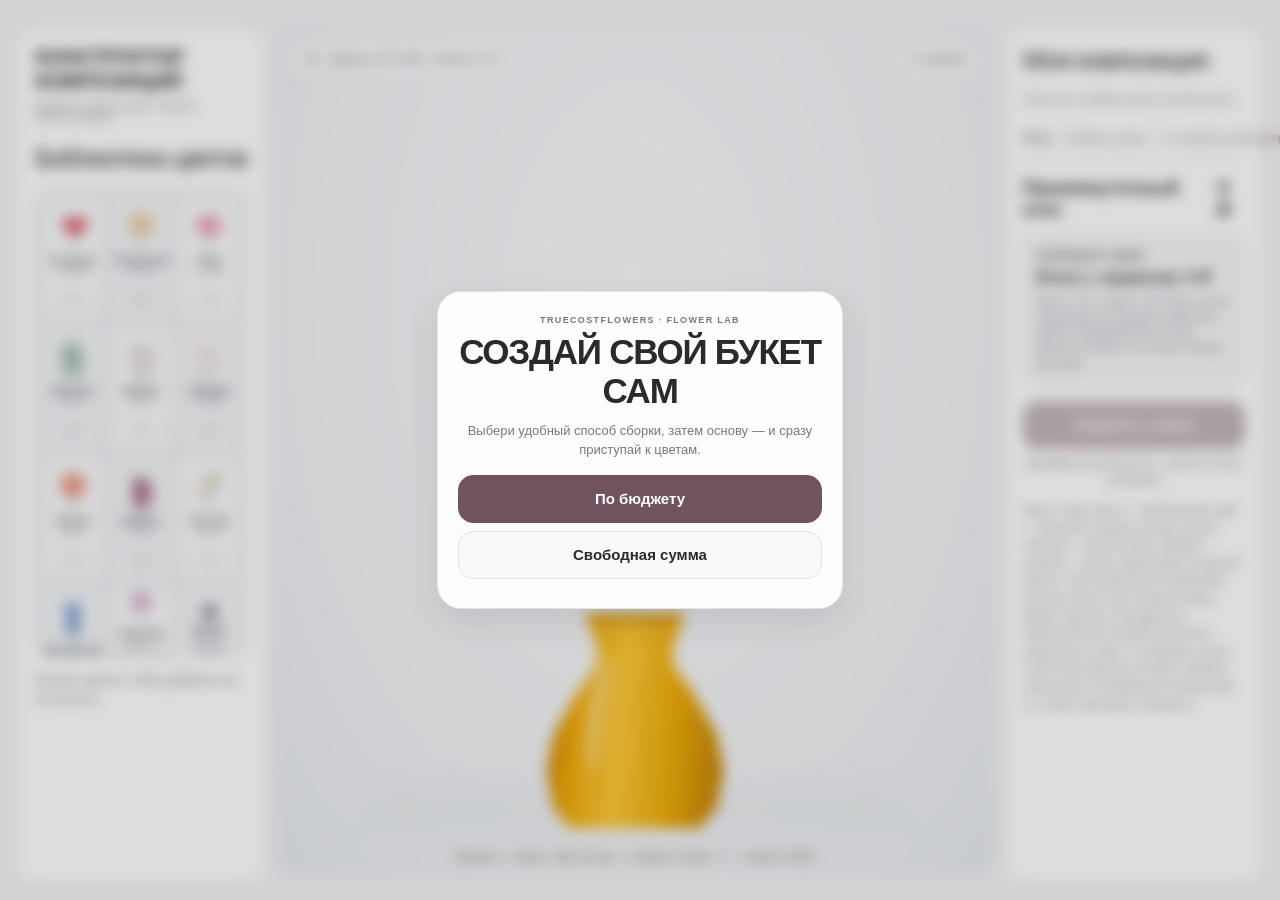
==== commit 9119f460: "RC48: future catalog uses automatic floral shape metadata in all layouts" ====
--- a/index.html
+++ b/index.html
@@ -1,5 +1,5 @@
 <!DOCTYPE html>
-<html lang="ru"><head><meta charset="utf-8"/><meta content="width=device-width,initial-scale=1" name="viewport"/><title>TrueCostFlowers — Конструктор v3.2-rc47</title><style>*{box-sizing:border-box}body{margin:0;background:#eae6df;color:#282725;font-family:Arial,sans-serif}.app{display:grid;grid-template-columns:250px 1fr 260px;min-height:100vh;gap:12px;padding:16px}.panel{background:#f8f6f2;border-radius:18px;padding:18px}h1{font:25px Georgia;margin:0 0 8px}h2{font:19px Georgia;margin:0 0 15px}.sub{font-size:11px;letter-spacing:2px;color:#8c867f;margin-bottom:20px}.catalog{display:grid;grid-template-columns:1fr 1fr;gap:9px}.flower{border:1px solid #ded8cf;border-radius:12px;background:#f0ece6;padding:8px 4px;cursor:pointer;text-align:center}.flower svg{width:76px;height:95px;display:block;margin:auto}.flower span{display:block;font-size:12px}.flower small{font-size:11px;color:#777}.flower:hover{border-color:#a66c78}.stage{position:relative;min-height:650px;overflow:hidden;border-radius:18px;background:radial-gradient(ellipse at 50% 35%,#e5ddd2,#bcb3a7);touch-action:none}.stage:before{content:"";position:absolute;left:12%;right:12%;bottom:50px;height:28px;background:#aba398;border-radius:50%;filter:blur(18px)}#flowersLayer{position:absolute;inset:0;pointer-events:none}.stem{pointer-events:auto;position:absolute;transform-origin:50% 100%;cursor:grab;touch-action:none;user-select:none}.stem.no-stem .stemline{display:none}.stem.no-stem .flowerhead .botanical-stem{display:none!important}.stemline{pointer-events:none}.stemhandle{position:absolute;width:25px;height:25px;border-radius:50%;background:#fff;border:3px solid #d52e74;box-shadow:0 2px 12px #0005;z-index:3;touch-action:none;cursor:ns-resize;display:none;transform:translate(-50%,-50%)}.stem.selected .stemhandle{display:block}.stage.locked .stem:not(.selected){opacity:.3;pointer-events:none}.stem.selected{filter:drop-shadow(0 0 3px #fff) drop-shadow(0 0 10px #ff176b) drop-shadow(0 0 3px #ff176b)}.stage.locked .stem:not(.selected){opacity:.34;pointer-events:none;filter:grayscale(.3)}.stage.locked .stem.selected{z-index:900!important}.editbar{flex-wrap:wrap;justify-content:center}.editbar button.lockon{background:#c52163;color:white}.picker{position:absolute;top:62px;right:10px;z-index:950;width:min(270px,80%);max-height:48%;overflow:auto;background:#fffaf4f5;border-radius:14px;padding:10px;box-shadow:0 5px 24px #0003;display:none}.picker.show{display:block}.pickitem{display:flex;width:100%;align-items:center;gap:10px;text-align:left;margin:5px 0;padding:5px}.pickitem svg{height:42px;width:38px}.pickitem.chosen{border:2px solid #ed2770}.pickhead{display:flex;justify-content:space-between;align-items:center}.stem svg{width:100%;height:100%;overflow:visible;pointer-events:none}.stem .stemline{position:absolute;inset:0}.flowerhead{position:absolute;inset:0;pointer-events:none}.stemhandle{left:50%;top:100%}.stem{transform-origin:center center}.vase{position:absolute;left:50%;bottom:45px;transform:translateX(-50%);width:195px;height:205px;background:linear-gradient(110deg,#77756f,#c6c2b9 23%,#86827a 54%,#d0cbc2 85%,#706c67);box-shadow:inset 6px 0 15px #ffffff55, 0 14px 18px #0003;border-radius:4px 4px 16px 16px;pointer-events:none;z-index:200}.vase:before{content:"";position:absolute;top:-12px;left:0;width:100%;height:24px;border-radius:50%;background:linear-gradient(#4b4843,#b4ada2);border:6px solid #8b867e}.vase:after{content:"";position:absolute;bottom:12px;left:15%;width:70%;height:2px;background:#eee7dc77}.mobiletools{display:none}.editbar{position:absolute;z-index:500;bottom:16px;left:50%;transform:translateX(-50%);display:none;align-items:center;gap:7px;padding:9px;background:#faf8f4f2;border:1px solid #d8d0c6;border-radius:16px;box-shadow:0 5px 25px #0002;white-space:nowrap}.editbar.show{display:flex}.editbar button{font-size:13px;padding:10px 11px;min-height:42px}.editbar .active{background:#3b3836;color:white}.editbar .barlabel{font-size:11px;color:#756e66;max-width:66px;white-space:normal}.stem{z-index:210}.stagehead{position:absolute;top:18px;left:18px;right:18px;display:flex;justify-content:space-between;z-index:220;color:#514c47;font-size:12px}.controls{display:flex;gap:8px;flex-wrap:wrap;margin-top:12px}button{cursor:pointer;border:1px solid #d5cdc4;border-radius:10px;padding:11px 12px;background:#fff;color:#35312e}button.primary{background:#343332;color:#fff;border-color:#343332;width:100%;margin-top:14px}button:disabled{opacity:.4;cursor:default}.item{display:flex;justify-content:space-between;align-items:center;gap:6px;padding:11px 0;border-bottom:1px solid #e4ddd4;font-size:13px}.item button{padding:4px 8px}.total{display:flex;justify-content:space-between;margin-top:20px;font-size:19px;font-weight:bold}.hint{font-size:12px;line-height:1.6;color:#77706a;margin-top:14px}.pill{padding:6px 9px;border-radius:30px;background:#f7f4ef}.bottom{position:absolute;bottom:10px;left:0;right:0;text-align:center;color:#615b55;font-size:11px;z-index:220}@media(max-width:850px){.mobiletools{display:flex;position:absolute;bottom:12px;left:12px;right:12px;z-index:240;align-items:center;justify-content:space-between;gap:5px;background:#f8f6f2e8;border-radius:16px;padding:8px}.mobiletools button{font-size:23px;padding:9px 13px}.mobiletools span{font-size:11px;text-align:center}.bottom{display:none}.stage{min-height:560px}.vase{bottom:88px!important}.app{display:flex;flex-direction:column;padding:10px}.stage{min-height:530px;order:1}.editbar{bottom:12px;max-width:calc(100% - 12px);gap:3px;padding:6px}.editbar button{padding:9px 7px;font-size:12px}.editbar .barlabel{font-size:10px;max-width:55px}.panel.left{order:2}.panel.right{order:3}.catalog{grid-template-columns:repeat(4,1fr)}.flower svg{width:55px;height:70px}.flower span{font-size:10px}.vase{width:145px;height:150px;bottom:40px}}@media(max-width:390px){.catalog{grid-template-columns:repeat(3,1fr)}} 
+<html lang="ru"><head><meta charset="utf-8"/><meta content="width=device-width,initial-scale=1" name="viewport"/><title>TrueCostFlowers — Конструктор v3.2-rc48</title><style>*{box-sizing:border-box}body{margin:0;background:#eae6df;color:#282725;font-family:Arial,sans-serif}.app{display:grid;grid-template-columns:250px 1fr 260px;min-height:100vh;gap:12px;padding:16px}.panel{background:#f8f6f2;border-radius:18px;padding:18px}h1{font:25px Georgia;margin:0 0 8px}h2{font:19px Georgia;margin:0 0 15px}.sub{font-size:11px;letter-spacing:2px;color:#8c867f;margin-bottom:20px}.catalog{display:grid;grid-template-columns:1fr 1fr;gap:9px}.flower{border:1px solid #ded8cf;border-radius:12px;background:#f0ece6;padding:8px 4px;cursor:pointer;text-align:center}.flower svg{width:76px;height:95px;display:block;margin:auto}.flower span{display:block;font-size:12px}.flower small{font-size:11px;color:#777}.flower:hover{border-color:#a66c78}.stage{position:relative;min-height:650px;overflow:hidden;border-radius:18px;background:radial-gradient(ellipse at 50% 35%,#e5ddd2,#bcb3a7);touch-action:none}.stage:before{content:"";position:absolute;left:12%;right:12%;bottom:50px;height:28px;background:#aba398;border-radius:50%;filter:blur(18px)}#flowersLayer{position:absolute;inset:0;pointer-events:none}.stem{pointer-events:auto;position:absolute;transform-origin:50% 100%;cursor:grab;touch-action:none;user-select:none}.stem.no-stem .stemline{display:none}.stem.no-stem .flowerhead .botanical-stem{display:none!important}.stemline{pointer-events:none}.stemhandle{position:absolute;width:25px;height:25px;border-radius:50%;background:#fff;border:3px solid #d52e74;box-shadow:0 2px 12px #0005;z-index:3;touch-action:none;cursor:ns-resize;display:none;transform:translate(-50%,-50%)}.stem.selected .stemhandle{display:block}.stage.locked .stem:not(.selected){opacity:.3;pointer-events:none}.stem.selected{filter:drop-shadow(0 0 3px #fff) drop-shadow(0 0 10px #ff176b) drop-shadow(0 0 3px #ff176b)}.stage.locked .stem:not(.selected){opacity:.34;pointer-events:none;filter:grayscale(.3)}.stage.locked .stem.selected{z-index:900!important}.editbar{flex-wrap:wrap;justify-content:center}.editbar button.lockon{background:#c52163;color:white}.picker{position:absolute;top:62px;right:10px;z-index:950;width:min(270px,80%);max-height:48%;overflow:auto;background:#fffaf4f5;border-radius:14px;padding:10px;box-shadow:0 5px 24px #0003;display:none}.picker.show{display:block}.pickitem{display:flex;width:100%;align-items:center;gap:10px;text-align:left;margin:5px 0;padding:5px}.pickitem svg{height:42px;width:38px}.pickitem.chosen{border:2px solid #ed2770}.pickhead{display:flex;justify-content:space-between;align-items:center}.stem svg{width:100%;height:100%;overflow:visible;pointer-events:none}.stem .stemline{position:absolute;inset:0}.flowerhead{position:absolute;inset:0;pointer-events:none}.stemhandle{left:50%;top:100%}.stem{transform-origin:center center}.vase{position:absolute;left:50%;bottom:45px;transform:translateX(-50%);width:195px;height:205px;background:linear-gradient(110deg,#77756f,#c6c2b9 23%,#86827a 54%,#d0cbc2 85%,#706c67);box-shadow:inset 6px 0 15px #ffffff55, 0 14px 18px #0003;border-radius:4px 4px 16px 16px;pointer-events:none;z-index:200}.vase:before{content:"";position:absolute;top:-12px;left:0;width:100%;height:24px;border-radius:50%;background:linear-gradient(#4b4843,#b4ada2);border:6px solid #8b867e}.vase:after{content:"";position:absolute;bottom:12px;left:15%;width:70%;height:2px;background:#eee7dc77}.mobiletools{display:none}.editbar{position:absolute;z-index:500;bottom:16px;left:50%;transform:translateX(-50%);display:none;align-items:center;gap:7px;padding:9px;background:#faf8f4f2;border:1px solid #d8d0c6;border-radius:16px;box-shadow:0 5px 25px #0002;white-space:nowrap}.editbar.show{display:flex}.editbar button{font-size:13px;padding:10px 11px;min-height:42px}.editbar .active{background:#3b3836;color:white}.editbar .barlabel{font-size:11px;color:#756e66;max-width:66px;white-space:normal}.stem{z-index:210}.stagehead{position:absolute;top:18px;left:18px;right:18px;display:flex;justify-content:space-between;z-index:220;color:#514c47;font-size:12px}.controls{display:flex;gap:8px;flex-wrap:wrap;margin-top:12px}button{cursor:pointer;border:1px solid #d5cdc4;border-radius:10px;padding:11px 12px;background:#fff;color:#35312e}button.primary{background:#343332;color:#fff;border-color:#343332;width:100%;margin-top:14px}button:disabled{opacity:.4;cursor:default}.item{display:flex;justify-content:space-between;align-items:center;gap:6px;padding:11px 0;border-bottom:1px solid #e4ddd4;font-size:13px}.item button{padding:4px 8px}.total{display:flex;justify-content:space-between;margin-top:20px;font-size:19px;font-weight:bold}.hint{font-size:12px;line-height:1.6;color:#77706a;margin-top:14px}.pill{padding:6px 9px;border-radius:30px;background:#f7f4ef}.bottom{position:absolute;bottom:10px;left:0;right:0;text-align:center;color:#615b55;font-size:11px;z-index:220}@media(max-width:850px){.mobiletools{display:flex;position:absolute;bottom:12px;left:12px;right:12px;z-index:240;align-items:center;justify-content:space-between;gap:5px;background:#f8f6f2e8;border-radius:16px;padding:8px}.mobiletools button{font-size:23px;padding:9px 13px}.mobiletools span{font-size:11px;text-align:center}.bottom{display:none}.stage{min-height:560px}.vase{bottom:88px!important}.app{display:flex;flex-direction:column;padding:10px}.stage{min-height:530px;order:1}.editbar{bottom:12px;max-width:calc(100% - 12px);gap:3px;padding:6px}.editbar button{padding:9px 7px;font-size:12px}.editbar .barlabel{font-size:10px;max-width:55px}.panel.left{order:2}.panel.right{order:3}.catalog{grid-template-columns:repeat(4,1fr)}.flower svg{width:55px;height:70px}.flower span{font-size:10px}.vase{width:145px;height:150px;bottom:40px}}@media(max-width:390px){.catalog{grid-template-columns:repeat(3,1fr)}} 
 /* v0.8: precise selection and minimal mobile toolbar */
 .stem{pointer-events:none!important;overflow:visible}.flowerhead{pointer-events:none}.flowerhead svg{pointer-events:none}.flowerhead svg *{pointer-events:visiblePainted;cursor:grab}.stemhandle{pointer-events:auto!important;width:21px;height:21px;background:#f7f5f0;border:1px solid #77716c;color:#5d5752;font-size:12px;line-height:19px;text-align:center;box-shadow:0 1px 5px #0002}.stem.selected{filter:drop-shadow(0 0 1px #fff) drop-shadow(0 0 2px #777)!important}.stage.locked .stem:not(.selected){opacity:.55;filter:grayscale(.1);pointer-events:none}.stage.locked .stem:not(.selected) svg *{pointer-events:none!important}.stage.locked .stem.selected{z-index:900!important}.stem.no-stem .stemhandle{display:none!important}.editbar{border-radius:40px!important;flex-wrap:nowrap!important;padding:4px 6px!important;gap:2px!important;max-width:calc(100% - 12px);box-shadow:0 2px 12px #0002}.editbar button{border-radius:22px;padding:8px 9px!important;font-size:12px!important;min-height:35px!important}.editbar button.lockon{background:#5b5752;color:white}.stem.selected .flowerhead svg *{stroke:#89837d;stroke-width:1.1}.picker{z-index:999}
 @media(max-width:850px){.editbar{bottom:12px!important}.stage{overflow:hidden}.editbar button{font-size:11px!important;padding:8px 7px!important}}
@@ -910,7 +910,7 @@
   <button type="button" data-hydrangea-tone="mix">Микс</button>
  </div>
 </div>
-<div class="catalog" id="catalog"><button class="flower" data-i="0" type="button"><svg viewbox="0 0 100 120" xmlns="http://www.w3.org/2000/svg"><path d="M50 108 Q48 69 51 42" fill="none" stroke="#56754c" stroke-linecap="round" stroke-linejoin="round" stroke-width="3"></path><path d="M51 66 C19 45 15 19 35 17 Q46 15 52 29 Q67 6 83 22 C95 46 70 65 51 66Z" fill="#d94462" stroke="#ad3955" stroke-linecap="round" stroke-linejoin="round" stroke-width="1.4"></path><path d="M53 53 Q58 35 68 17" fill="none" stroke="#edc663" stroke-linecap="round" stroke-linejoin="round" stroke-width="5"></path><path d="M51 50 Q58 34 66 20" fill="none" stroke="#f7e5a1" stroke-linecap="round" stroke-linejoin="round" stroke-width="1.5"></path></svg><span>Антуриум</span><small>1,200 ₽</small></button><button class="flower" data-i="1" type="button"><svg viewbox="0 0 100 120" xmlns="http://www.w3.org/2000/svg"><path d="M50 108 L50 54" fill="none" stroke="#6d8655" stroke-linecap="round" stroke-linejoin="round" stroke-width="3"></path><ellipse cx="54.75908000120674" cy="61.005555422518896" fill="#f1d6aa" rx="6.75" ry="7.8" stroke="#c9ad8a77" stroke-width=".7" transform="rotate(30 54.75908000120674 61.005555422518896)"></ellipse><ellipse cx="49.75575200222227" cy="61.35907316694959" fill="#f1d6aa" rx="6.75" ry="7.8" stroke="#c9ad8a77" stroke-width=".7" transform="rotate(40.285714285714285 49.75575200222227 61.35907316694959)"></ellipse><ellipse cx="44.7602743348543" cy="60.92967025708238" fill="#f1d6aa" rx="6.75" ry="7.8" stroke="#c9ad8a77" stroke-width=".7" transform="rotate(50.57142857142857 44.7602743348543 60.92967025708238)"></ellipse><ellipse cx="39.93320576162475" cy="59.731148055754254" fill="#f1d6aa" rx="6.75" ry="7.8" stroke="#c9ad8a77" stroke-width=".7" transform="rotate(60.85714285714286 39.93320576162475 59.731148055754254)"></ellipse><ellipse cx="35.42969223820246" cy="57.802028052663275" fill="#f1d6aa" rx="6.75" ry="7.8" stroke="#c9ad8a77" stroke-width=".7" transform="rotate(71.14285714285714 35.42969223820246 57.802028052663275)"></ellipse><ellipse cx="31.394480394733517" cy="55.20431375199401" fill="#f1d6aa" rx="6.75" ry="7.8" stroke="#c9ad8a77" stroke-width=".7" transform="rotate(81.42857142857143 31.394480394733517 55.20431375199401)"></ellipse><ellipse cx="27.95726526005036" cy="52.0214978287764" fill="#f1d6aa" rx="6.75" ry="7.8" stroke="#c9ad8a77" stroke-width=".7" transform="rotate(91.71428571428572 27.95726526005036 52.0214978287764)"></ellipse><ellipse cx="25.228521756731734" cy="48.35587860561233" fill="#f1d6aa" rx="6.75" ry="7.8" stroke="#c9ad8a77" stroke-width=".7" transform="rotate(102 25.228521756731734 48.35587860561233)"></ellipse><ellipse cx="23.295953946191943" cy="44.32527210041585" fill="#f1d6aa" rx="6.75" ry="7.8" stroke="#c9ad8a77" stroke-width=".7" transform="rotate(112.28571428571429 23.295953946191943 44.32527210041585)"></ellipse><ellipse cx="22.221676147983825" cy="40.059225322658044" fill="#f1d6aa" rx="6.75" ry="7.8" stroke="#c9ad8a77" stroke-width=".7" transform="rotate(122.57142857142857 22.221676147983825 40.059225322658044)"></ellipse><ellipse cx="22.0402165344605" cy="35.69485252589103" fill="#f1d6aa" rx="6.75" ry="7.8" stroke="#c9ad8a77" stroke-width=".7" transform="rotate(132.85714285714286 22.0402165344605 35.69485252589103)"></ellipse><ellipse cx="22.75740736690608" cy="31.3724282428208" fill="#f1d6aa" rx="6.75" ry="7.8" stroke="#c9ad8a77" stroke-width=".7" transform="rotate(143.14285714285714 22.75740736690608 31.3724282428208)"></ellipse><ellipse cx="24.350197541859185" cy="27.230878746407758" fill="#f1d6aa" rx="6.75" ry="7.8" stroke="#c9ad8a77" stroke-width=".7" transform="rotate(153.42857142857144 24.350197541859185 27.230878746407758)"></ellipse><ellipse cx="26.76739347254469" cy="23.40331684514492" fill="#f1d6aa" rx="6.75" ry="7.8" stroke="#c9ad8a77" stroke-width=".7" transform="rotate(163.71428571428572 26.76739347254469 23.40331684514492)"></ellipse><ellipse cx="29.931304492874936" cy="20.012763527867296" fill="#f1d6aa" rx="6.75" ry="7.8" stroke="#c9ad8a77" stroke-width=".7" transform="rotate(174 29.931304492874936 20.012763527867296)"></ellipse><ellipse cx="33.74023989938185" cy="17.168193967948735" fill="#f1d6aa" rx="6.75" ry="7.8" stroke="#c9ad8a77" stroke-width=".7" transform="rotate(184.28571428571428 33.74023989938185 17.168193967948735)"></ellipse><ellipse cx="38.0717773740978" cy="14.961034971564661" fill="#f1d6aa" rx="6.75" ry="7.8" stroke="#c9ad8a77" stroke-width=".7" transform="rotate(194.57142857142858 38.0717773740978 14.961034971564661)"></ellipse><ellipse cx="42.786697738584515" cy="13.46222644491533" fill="#f1d6aa" rx="6.75" ry="7.8" stroke="#c9ad8a77" stroke-width=".7" transform="rotate(204.85714285714286 42.786697738584515 13.46222644491533)"></ellipse><ellipse cx="47.733459572878" cy="12.719941327271005" fill="#f1d6aa" rx="6.75" ry="7.8" stroke="#c9ad8a77" stroke-width=".7" transform="rotate(215.14285714285714 47.733459572878 12.719941327271005)"></ellipse><ellipse cx="52.75306988141485" cy="12.75803727306701" fill="#f1d6aa" rx="6.75" ry="7.8" stroke="#c9ad8a77" stroke-width=".7" transform="rotate(225.42857142857142 52.75306988141485 12.75803727306701)"></ellipse><ellipse cx="57.68419425872959" cy="13.575289847260017" fill="#f1d6aa" rx="6.75" ry="7.8" stroke="#c9ad8a77" stroke-width=".7" transform="rotate(235.71428571428572 57.68419425872959 13.575289847260017)"></ellipse><ellipse cx="62.36834230999267" cy="15.145431879677794" fill="#f1d6aa" rx="6.75" ry="7.8" stroke="#c9ad8a77" stroke-width=".7" transform="rotate(246 62.36834230999267 15.145431879677794)"></ellipse><ellipse cx="66.65496166270661" cy="17.417997713481267" fill="#f1d6aa" rx="6.75" ry="7.8" stroke="#c9ad8a77" stroke-width=".7" transform="rotate(256.2857142857143 66.65496166270661 17.417997713481267)"></ellipse><ellipse cx="70.4062768438331" cy="20.319945212898624" fill="#f1d6aa" rx="6.75" ry="7.8" stroke="#c9ad8a77" stroke-width=".7" transform="rotate(266.57142857142856 70.4062768438331 20.319945212898624)"></ellipse><ellipse cx="73.50171749685825" cy="23.7580033975682" fill="#f1d6aa" rx="6.75" ry="7.8" stroke="#c9ad8a77" stroke-width=".7" transform="rotate(276.8571428571429 73.50171749685825 23.7580033975682)"></ellipse><ellipse cx="75.84179361225682" cy="27.62167024859103" fill="#f1d6aa" rx="6.75" ry="7.8" stroke="#c9ad8a77" stroke-width=".7" transform="rotate(287.14285714285717 75.84179361225682 27.62167024859103)"></ellipse><ellipse cx="77.35129321825883" cy="31.786764334339566" fill="#f1d6aa" rx="6.75" ry="7.8" stroke="#c9ad8a77" stroke-width=".7" transform="rotate(297.42857142857144 77.35129321825883 31.786764334339566)"></ellipse><ellipse cx="77.98169975550701" cy="36.11941610384702" fill="#f1d6aa" rx="6.75" ry="7.8" stroke="#c9ad8a77" stroke-width=".7" transform="rotate(307.7142857142857 77.98169975550701 36.11941610384702)"></ellipse><ellipse cx="77.71275143919392" cy="40.48037056432368" fill="#f1d6aa" rx="6.75" ry="7.8" stroke="#c9ad8a77" stroke-width=".7" transform="rotate(318 77.71275143919392 40.48037056432368)"></ellipse><ellipse cx="76.55309248949732" cy="44.72946305120453" fill="#f1d6aa" rx="6.75" ry="7.8" stroke="#c9ad8a77" stroke-width=".7" transform="rotate(328.2857142857143 76.55309248949732 44.72946305120453)"></ellipse><ellipse cx="74.53999529923098" cy="48.730124235796296" fill="#f1d6aa" rx="6.75" ry="7.8" stroke="#c9ad8a77" stroke-width=".7" transform="rotate(338.57142857142856 74.53999529923098 48.730124235796296)"></ellipse><ellipse cx="71.73816246847198" cy="52.35376957587119" fill="#f1d6aa" rx="6.75" ry="7.8" stroke="#c9ad8a77" stroke-width=".7" transform="rotate(348.85714285714283 71.73816246847198 52.35376957587119)"></ellipse><ellipse cx="68.23764720975664" cy="55.483932128653905" fill="#f1d6aa" rx="6.75" ry="7.8" stroke="#c9ad8a77" stroke-width=".7" transform="rotate(359.14285714285717 68.23764720975664 55.483932128653905)"></ellipse><ellipse cx="64.15095896373361" cy="58.020005894191655" fill="#f1d6aa" rx="6.75" ry="7.8" stroke="#c9ad8a77" stroke-width=".7" transform="rotate(369.42857142857144 64.15095896373361 58.020005894191655)"></ellipse><ellipse cx="59.60944725316836" cy="59.880479374971635" fill="#f1d6aa" rx="6.75" ry="7.8" stroke="#c9ad8a77" stroke-width=".7" transform="rotate(379.7142857142857 59.60944725316836 59.880479374971635)"></ellipse><ellipse cx="59.75928679659835" cy="54.54115741713573" fill="#f1d6aa" rx="6.5" ry="7.8" stroke="#c9ad8a77" stroke-width=".7" transform="rotate(30 59.75928679659835 54.54115741713573)"></ellipse><ellipse cx="55.02807842152486" cy="55.99069566101298" fill="#f1d6aa" rx="6.5" ry="7.8" stroke="#c9ad8a77" stroke-width=".7" transform="rotate(42.85714285714286 55.02807842152486 55.99069566101298)"></ellipse><ellipse cx="50.04474119896907" cy="56.48796112620788" fill="#f1d6aa" rx="6.5" ry="7.8" stroke="#c9ad8a77" stroke-width=".7" transform="rotate(55.714285714285715 50.04474119896907 56.48796112620788)"></ellipse><ellipse cx="45.059160465874" cy="56.00801884589579" fill="#f1d6aa" rx="6.5" ry="7.8" stroke="#c9ad8a77" stroke-width=".7" transform="rotate(68.57142857142857 45.059160465874 56.00801884589579)"></ellipse><ellipse cx="40.32133405816917" cy="54.574935130076" fill="#f1d6aa" rx="6.5" ry="7.8" stroke="#c9ad8a77" stroke-width=".7" transform="rotate(81.42857142857143 40.32133405816917 54.574935130076)"></ellipse><ellipse cx="36.0688363753771" cy="52.26057078029616" fill="#f1d6aa" rx="6.5" ry="7.8" stroke="#c9ad8a77" stroke-width=".7" transform="rotate(94.28571428571429 36.0688363753771 52.26057078029616)"></ellipse><ellipse cx="32.51490540819688" cy="49.180977688998176" fill="#f1d6aa" rx="6.5" ry="7.8" stroke="#c9ad8a77" stroke-width=".7" transform="rotate(107.14285714285714 32.51490540819688 49.180977688998176)"></ellipse><ellipse cx="29.83775009524629" cy="45.490579513040565" fill="#f1d6aa" rx="6.5" ry="7.8" stroke="#c9ad8a77" stroke-width=".7" transform="rotate(120 29.83775009524629 45.490579513040565)"></ellipse><ellipse cx="28.1716141827437" cy="41.37442822672663" fill="#f1d6aa" rx="6.5" ry="7.8" stroke="#c9ad8a77" stroke-width=".7" transform="rotate(132.85714285714286 28.1716141827437 41.37442822672663)"></ellipse><ellipse cx="27.600044682519684" cy="37.038924843103096" fill="#f1d6aa" rx="6.5" ry="7.8" stroke="#c9ad8a77" stroke-width=".7" transform="rotate(145.71428571428572 27.600044682519684 37.038924843103096)"></ellipse><ellipse cx="28.151702475981853" cy="32.70146960531038" fill="#f1d6aa" rx="6.5" ry="7.8" stroke="#c9ad8a77" stroke-width=".7" transform="rotate(158.57142857142858 28.151702475981853 32.70146960531038)"></ellipse><ellipse cx="29.798925137843675" cy="28.57956063060719" fill="#f1d6aa" rx="6.5" ry="7.8" stroke="#c9ad8a77" stroke-width=".7" transform="rotate(171.42857142857142 29.798925137843675 28.57956063060719)"></ellipse><ellipse cx="32.45911404563659" cy="24.879887646578076" fill="#f1d6aa" rx="6.5" ry="7.8" stroke="#c9ad8a77" stroke-width=".7" transform="rotate(184.28571428571428 32.45911404563659 24.879887646578076)"></ellipse><ellipse cx="35.99887621954234" cy="21.78796770513128" fill="#f1d6aa" rx="6.5" ry="7.8" stroke="#c9ad8a77" stroke-width=".7" transform="rotate(197.14285714285714 35.99887621954234 21.78796770513128)"></ellipse><ellipse cx="40.24071320340165" cy="19.45884258286427" fill="#f1d6aa" rx="6.5" ry="7.8" stroke="#c9ad8a77" stroke-width=".7" transform="rotate(210 40.24071320340165 19.45884258286427)"></ellipse><ellipse cx="44.97192157847512" cy="18.00930433898702" fill="#f1d6aa" rx="6.5" ry="7.8" stroke="#c9ad8a77" stroke-width=".7" transform="rotate(222.85714285714286 44.97192157847512 18.00930433898702)"></ellipse><ellipse cx="49.95525880103092" cy="17.512038873792125" fill="#f1d6aa" rx="6.5" ry="7.8" stroke="#c9ad8a77" stroke-width=".7" transform="rotate(235.71428571428572 49.95525880103092 17.512038873792125)"></ellipse><ellipse cx="54.94083953412602" cy="17.991981154104217" fill="#f1d6aa" rx="6.5" ry="7.8" stroke="#c9ad8a77" stroke-width=".7" transform="rotate(248.57142857142858 54.94083953412602 17.991981154104217)"></ellipse><ellipse cx="59.67866594183083" cy="19.425064869924004" fill="#f1d6aa" rx="6.5" ry="7.8" stroke="#c9ad8a77" stroke-width=".7" transform="rotate(261.42857142857144 59.67866594183083 19.425064869924004)"></ellipse><ellipse cx="63.9311636246229" cy="21.73942921970383" fill="#f1d6aa" rx="6.5" ry="7.8" stroke="#c9ad8a77" stroke-width=".7" transform="rotate(274.2857142857143 63.9311636246229 21.73942921970383)"></ellipse><ellipse cx="67.48509459180312" cy="24.819022311001824" fill="#f1d6aa" rx="6.5" ry="7.8" stroke="#c9ad8a77" stroke-width=".7" transform="rotate(287.14285714285717 67.48509459180312 24.819022311001824)"></ellipse><ellipse cx="70.16224990475371" cy="28.50942048695943" fill="#f1d6aa" rx="6.5" ry="7.8" stroke="#c9ad8a77" stroke-width=".7" transform="rotate(300 70.16224990475371 28.50942048695943)"></ellipse><ellipse cx="71.82838581725629" cy="32.62557177327335" fill="#f1d6aa" rx="6.5" ry="7.8" stroke="#c9ad8a77" stroke-width=".7" transform="rotate(312.85714285714283 71.82838581725629 32.62557177327335)"></ellipse><ellipse cx="72.39995531748032" cy="36.961075156896904" fill="#f1d6aa" rx="6.5" ry="7.8" stroke="#c9ad8a77" stroke-width=".7" transform="rotate(325.7142857142857 72.39995531748032 36.961075156896904)"></ellipse><ellipse cx="71.84829752401815" cy="41.29853039468962" fill="#f1d6aa" rx="6.5" ry="7.8" stroke="#c9ad8a77" stroke-width=".7" transform="rotate(338.57142857142856 71.84829752401815 41.29853039468962)"></ellipse><ellipse cx="70.20107486215632" cy="45.42043936939282" fill="#f1d6aa" rx="6.5" ry="7.8" stroke="#c9ad8a77" stroke-width=".7" transform="rotate(351.42857142857144 70.20107486215632 45.42043936939282)"></ellipse><ellipse cx="67.5408859543634" cy="49.12011235342193" fill="#f1d6aa" rx="6.5" ry="7.8" stroke="#c9ad8a77" stroke-width=".7" transform="rotate(364.2857142857143 67.5408859543634 49.12011235342193)"></ellipse><ellipse cx="64.00112378045768" cy="52.212032294868706" fill="#f1d6aa" rx="6.5" ry="7.8" stroke="#c9ad8a77" stroke-width=".7" transform="rotate(377.14285714285717 64.00112378045768 52.212032294868706)"></ellipse><ellipse cx="61.21337547413397" cy="47.88370384149408" fill="#f1d6aa" rx="6.25" ry="7.8" stroke="#c9ad8a77" stroke-width=".7" transform="rotate(30 61.21337547413397 47.88370384149408)"></ellipse><ellipse cx="57.027808130776734" cy="50.27569580310548" fill="#f1d6aa" rx="6.25" ry="7.8" stroke="#c9ad8a77" stroke-width=".7" transform="rotate(47.14285714285714 57.027808130776734 50.27569580310548)"></ellipse><ellipse cx="52.21778919397199" cy="51.48808393317951" fill="#f1d6aa" rx="6.25" ry="7.8" stroke="#c9ad8a77" stroke-width=".7" transform="rotate(64.28571428571428 52.21778919397199 51.48808393317951)"></ellipse><ellipse cx="47.21070995467525" cy="51.41314222588143" fill="#f1d6aa" rx="6.25" ry="7.8" stroke="#c9ad8a77" stroke-width=".7" transform="rotate(81.42857142857143 47.21070995467525 51.41314222588143)"></ellipse><ellipse cx="42.45147137650337" cy="50.057529580780916" fill="#f1d6aa" rx="6.25" ry="7.8" stroke="#c9ad8a77" stroke-width=".7" transform="rotate(98.57142857142857 42.45147137650337 50.057529580780916)"></ellipse><ellipse cx="38.36295269270141" cy="47.541698130403276" fill="#f1d6aa" rx="6.25" ry="7.8" stroke="#c9ad8a77" stroke-width=".7" transform="rotate(115.71428571428571 38.36295269270141 47.541698130403276)"></ellipse><ellipse cx="35.308436730493895" cy="44.089190539659036" fill="#f1d6aa" rx="6.25" ry="7.8" stroke="#c9ad8a77" stroke-width=".7" transform="rotate(132.85714285714286 35.308436730493895 44.089190539659036)"></ellipse><ellipse cx="33.55933063764547" cy="40.006777259065814" fill="#f1d6aa" rx="6.25" ry="7.8" stroke="#c9ad8a77" stroke-width=".7" transform="rotate(150 33.55933063764547 40.006777259065814)"></ellipse><ellipse cx="33.271050166331406" cy="35.65719862397993" fill="#f1d6aa" rx="6.25" ry="7.8" stroke="#c9ad8a77" stroke-width=".7" transform="rotate(167.14285714285714 33.271050166331406 35.65719862397993)"></ellipse><ellipse cx="34.46921030152593" cy="31.426933783940214" fill="#f1d6aa" rx="6.25" ry="7.8" stroke="#c9ad8a77" stroke-width=".7" transform="rotate(184.28571428571428 34.46921030152593 31.426933783940214)"></ellipse><ellipse cx="37.047349257177885" cy="27.691860334195667" fill="#f1d6aa" rx="6.25" ry="7.8" stroke="#c9ad8a77" stroke-width=".7" transform="rotate(201.42857142857142 37.047349257177885 27.691860334195667)"></ellipse><ellipse cx="40.776388073101124" cy="24.783855941855954" fill="#f1d6aa" rx="6.25" ry="7.8" stroke="#c9ad8a77" stroke-width=".7" transform="rotate(218.57142857142858 40.776388073101124 24.783855941855954)"></ellipse><ellipse cx="45.324985285883585" cy="22.96130955874753" fill="#f1d6aa" rx="6.25" ry="7.8" stroke="#c9ad8a77" stroke-width=".7" transform="rotate(235.71428571428572 45.324985285883585 22.96130955874753)"></ellipse><ellipse cx="50.28897807197944" cy="22.386162429122656" fill="#f1d6aa" rx="6.25" ry="7.8" stroke="#c9ad8a77" stroke-width=".7" transform="rotate(252.85714285714286 50.28897807197944 22.386162429122656)"></ellipse><ellipse cx="55.22729388822054" cy="23.109518899440104" fill="#f1d6aa" rx="6.25" ry="7.8" stroke="#c9ad8a77" stroke-width=".7" transform="rotate(270 55.22729388822054 23.109518899440104)"></ellipse><ellipse cx="59.70114170289186" cy="25.067105572914585" fill="#f1d6aa" rx="6.25" ry="7.8" stroke="#c9ad8a77" stroke-width=".7" transform="rotate(287.14285714285717 59.70114170289186 25.067105572914585)"></ellipse><ellipse cx="63.313000504502085" cy="28.084982282880276" fill="#f1d6aa" rx="6.25" ry="7.8" stroke="#c9ad8a77" stroke-width=".7" transform="rotate(304.2857142857143 63.313000504502085 28.084982282880276)"></ellipse><ellipse cx="65.74194078814686" cy="31.894997439922914" fill="#f1d6aa" rx="6.25" ry="7.8" stroke="#c9ad8a77" stroke-width=".7" transform="rotate(321.42857142857144 65.74194078814686 31.894997439922914)"></ellipse><ellipse cx="66.77214055039549" cy="36.15861447736313" fill="#f1d6aa" rx="6.25" ry="7.8" stroke="#c9ad8a77" stroke-width=".7" transform="rotate(338.57142857142856 66.77214055039549 36.15861447736313)"></ellipse><ellipse cx="66.312062021415" cy="40.49699231084918" fill="#f1d6aa" rx="6.25" ry="7.8" stroke="#c9ad8a77" stroke-width=".7" transform="rotate(355.7142857142857 66.312062021415 40.49699231084918)"></ellipse><ellipse cx="64.40258519752666" cy="44.5246470312183" fill="#f1d6aa" rx="6.25" ry="7.8" stroke="#c9ad8a77" stroke-width=".7" transform="rotate(372.85714285714283 64.40258519752666 44.5246470312183)"></ellipse><ellipse cx="59.48925724335026" cy="42.17587831254109" fill="#f1d6aa" rx="6" ry="7.8" stroke="#c9ad8a77" stroke-width=".7" transform="rotate(30 59.48925724335026 42.17587831254109)"></ellipse><ellipse cx="55.96822715409473" cy="45.245299163998894" fill="#f1d6aa" rx="6" ry="7.8" stroke="#c9ad8a77" stroke-width=".7" transform="rotate(55.714285714285715 55.96822715409473 45.245299163998894)"></ellipse><ellipse cx="51.26511648146815" cy="46.68163739406861" fill="#f1d6aa" rx="6" ry="7.8" stroke="#c9ad8a77" stroke-width=".7" transform="rotate(81.42857142857143 51.26511648146815 46.68163739406861)"></ellipse><ellipse cx="46.311433974051376" cy="46.20040860075255" fill="#f1d6aa" rx="6" ry="7.8" stroke="#c9ad8a77" stroke-width=".7" transform="rotate(107.14285714285714 46.311433974051376 46.20040860075255)"></ellipse><ellipse cx="42.08831720536733" cy="43.896926048450794" fill="#f1d6aa" rx="6" ry="7.8" stroke="#c9ad8a77" stroke-width=".7" transform="rotate(132.85714285714286 42.08831720536733 43.896926048450794)"></ellipse><ellipse cx="39.43220624458214" cy="40.22742270700629" fill="#f1d6aa" rx="6" ry="7.8" stroke="#c9ad8a77" stroke-width=".7" transform="rotate(158.57142857142858 39.43220624458214 40.22742270700629)"></ellipse><ellipse cx="38.8691764425425" cy="35.91868871669724" fill="#f1d6aa" rx="6" ry="7.8" stroke="#c9ad8a77" stroke-width=".7" transform="rotate(184.28571428571428 38.8691764425425 35.91868871669724)"></ellipse><ellipse cx="40.51074275664974" cy="31.824121687458913" fill="#f1d6aa" rx="6" ry="7.8" stroke="#c9ad8a77" stroke-width=".7" transform="rotate(210 40.51074275664974 31.824121687458913)"></ellipse><ellipse cx="44.03177284590527" cy="28.7547008360011" fill="#f1d6aa" rx="6" ry="7.8" stroke="#c9ad8a77" stroke-width=".7" transform="rotate(235.71428571428572 44.03177284590527 28.7547008360011)"></ellipse><ellipse cx="48.73488351853185" cy="27.31836260593139" fill="#f1d6aa" rx="6" ry="7.8" stroke="#c9ad8a77" stroke-width=".7" transform="rotate(261.42857142857144 48.73488351853185 27.31836260593139)"></ellipse><ellipse cx="53.68856602594863" cy="27.799591399247454" fill="#f1d6aa" rx="6" ry="7.8" stroke="#c9ad8a77" stroke-width=".7" transform="rotate(287.14285714285717 53.68856602594863 27.799591399247454)"></ellipse><ellipse cx="57.911682794632654" cy="30.10307395154919" fill="#f1d6aa" rx="6" ry="7.8" stroke="#c9ad8a77" stroke-width=".7" transform="rotate(312.85714285714283 57.911682794632654 30.10307395154919)"></ellipse><ellipse cx="60.56779375541786" cy="33.77257729299371" fill="#f1d6aa" rx="6" ry="7.8" stroke="#c9ad8a77" stroke-width=".7" transform="rotate(338.57142857142856 60.56779375541786 33.77257729299371)"></ellipse><ellipse cx="61.1308235574575" cy="38.08131128330276" fill="#f1d6aa" rx="6" ry="7.8" stroke="#c9ad8a77" stroke-width=".7" transform="rotate(364.2857142857143 61.1308235574575 38.08131128330276)"></ellipse><ellipse cx="55.38191045454032" cy="38.34640471980436" fill="#f1d6aa" rx="5.75" ry="7.8" stroke="#c9ad8a77" stroke-width=".7" transform="rotate(30 55.38191045454032 38.34640471980436)"></ellipse><ellipse cx="52.145610423053135" cy="41.50020952736208" fill="#f1d6aa" rx="5.75" ry="7.8" stroke="#c9ad8a77" stroke-width=".7" transform="rotate(81.42857142857143 52.145610423053135 41.50020952736208)"></ellipse><ellipse cx="47.29362198053055" cy="41.26526477327118" fill="#f1d6aa" rx="5.75" ry="7.8" stroke="#c9ad8a77" stroke-width=".7" transform="rotate(132.85714285714286 47.29362198053055 41.26526477327118)"></ellipse><ellipse cx="44.479591386719186" cy="37.81848864936168" fill="#f1d6aa" rx="5.75" ry="7.8" stroke="#c9ad8a77" stroke-width=".7" transform="rotate(184.28571428571428 44.479591386719186 37.81848864936168)"></ellipse><ellipse cx="45.82254107452205" cy="33.7553738783571" fill="#f1d6aa" rx="5.75" ry="7.8" stroke="#c9ad8a77" stroke-width=".7" transform="rotate(235.71428571428572 45.82254107452205 33.7553738783571)"></ellipse><ellipse cx="50.31120253784232" cy="32.13552875526071" fill="#f1d6aa" rx="5.75" ry="7.8" stroke="#c9ad8a77" stroke-width=".7" transform="rotate(287.14285714285717 50.31120253784232 32.13552875526071)"></ellipse><ellipse cx="54.56552214279244" cy="34.17872969658289" fill="#f1d6aa" rx="5.75" ry="7.8" stroke="#c9ad8a77" stroke-width=".7" transform="rotate(338.57142857142856 54.56552214279244 34.17872969658289)"></ellipse><path d="M45 35 Q49 27 55 34 Q57 40 49 43 Q45 41 45 35" fill="none" stroke="#ae906a" stroke-linecap="round" stroke-linejoin="round" stroke-width="1.5"></path></svg><span>Ранункулюс</span><small>520 ₽</small></button><button class="flower" data-i="2" type="button"><svg viewbox="0 0 100 120" xmlns="http://www.w3.org/2000/svg"><path d="M50 108 Q47 82 51 57" fill="none" stroke="#718956" stroke-linecap="round" stroke-linejoin="round" stroke-width="3"></path><ellipse cx="55.25616049023299" cy="57.797194046758264" fill="#f2a9c2" rx="10" ry="16" stroke="#c46f8a55" stroke-width=".7" transform="rotate(45 55.25616049023299 57.797194046758264)"></ellipse><ellipse cx="41.76138261067396" cy="57.13164049344667" fill="#f2a9c2" rx="10" ry="16" stroke="#c46f8a55" stroke-width=".7" transform="rotate(77.72727272727272 41.76138261067396 57.13164049344667)"></ellipse><ellipse cx="30.882307540937155" cy="51.026912129853194" fill="#f2a9c2" rx="10" ry="16" stroke="#c46f8a55" stroke-width=".7" transform="rotate(110.45454545454545 30.882307540937155 51.026912129853194)"></ellipse><ellipse cx="26.072964747792724" cy="41.421217077469336" fill="#f2a9c2" rx="10" ry="16" stroke="#c46f8a55" stroke-width=".7" transform="rotate(143.1818181818182 26.072964747792724 41.421217077469336)"></ellipse><ellipse cx="28.860286586871684" cy="31.36429564482898" fill="#f2a9c2" rx="10" ry="16" stroke="#c46f8a55" stroke-width=".7" transform="rotate(175.9090909090909 28.860286586871684 31.36429564482898)"></ellipse><ellipse cx="38.35931806854146" cy="24.049149327984196" fill="#f2a9c2" rx="10" ry="16" stroke="#c46f8a55" stroke-width=".7" transform="rotate(208.63636363636363 38.35931806854146 24.049149327984196)"></ellipse><ellipse cx="51.55418381432113" cy="21.79828539617918" fill="#f2a9c2" rx="10" ry="16" stroke="#c46f8a55" stroke-width=".7" transform="rotate(241.36363636363637 51.55418381432113 21.79828539617918)"></ellipse><ellipse cx="64.25560718039193" cy="25.326337243917468" fill="#f2a9c2" rx="10" ry="16" stroke="#c46f8a55" stroke-width=".7" transform="rotate(274.0909090909091 64.25560718039193 25.326337243917468)"></ellipse><ellipse cx="72.4309759919954" cy="33.51317333756532" fill="#f2a9c2" rx="10" ry="16" stroke="#c46f8a55" stroke-width=".7" transform="rotate(306.8181818181818 72.4309759919954 33.51317333756532)"></ellipse><ellipse cx="73.48466841584313" cy="43.75953106280917" fill="#f2a9c2" rx="10" ry="16" stroke="#c46f8a55" stroke-width=".7" transform="rotate(339.54545454545456 73.48466841584313 43.75953106280917)"></ellipse><ellipse cx="67.0821445523984" cy="52.81226423918824" fill="#f2a9c2" rx="10" ry="16" stroke="#c46f8a55" stroke-width=".7" transform="rotate(372.27272727272725 67.0821445523984 52.81226423918824)"></ellipse><ellipse cx="59.94575949233063" cy="49.525255221070196" fill="#f2a9c2" rx="8" ry="13" stroke="#c46f8a55" stroke-width=".7" transform="rotate(30 59.94575949233063 49.525255221070196)"></ellipse><ellipse cx="49.56268848221621" cy="52.15545716904109" fill="#f2a9c2" rx="8" ry="13" stroke="#c46f8a55" stroke-width=".7" transform="rotate(70 49.56268848221621 52.15545716904109)"></ellipse><ellipse cx="39.38424039144897" cy="49.09798561475915" fill="#f2a9c2" rx="8" ry="13" stroke="#c46f8a55" stroke-width=".7" transform="rotate(110 39.38424039144897 49.09798561475915)"></ellipse><ellipse cx="34.17302420254896" cy="41.7834654784842" fill="#f2a9c2" rx="8" ry="13" stroke="#c46f8a55" stroke-width=".7" transform="rotate(150 34.17302420254896 41.7834654784842)"></ellipse><ellipse cx="36.36742588651918" cy="33.63444202381555" fill="#f2a9c2" rx="8" ry="13" stroke="#c46f8a55" stroke-width=".7" transform="rotate(190 36.36742588651918 33.63444202381555)"></ellipse><ellipse cx="44.940660507371824" cy="28.46393389150023" fill="#f2a9c2" rx="8" ry="13" stroke="#c46f8a55" stroke-width=".7" transform="rotate(230 44.940660507371824 28.46393389150023)"></ellipse><ellipse cx="55.881216305120404" cy="28.6912793004456" fill="#f2a9c2" rx="8" ry="13" stroke="#c46f8a55" stroke-width=".7" transform="rotate(270 55.881216305120404 28.6912793004456)"></ellipse><ellipse cx="64.06988563126461" cy="34.210100807143355" fill="#f2a9c2" rx="8" ry="13" stroke="#c46f8a55" stroke-width=".7" transform="rotate(310 64.06988563126461 34.210100807143355)"></ellipse><ellipse cx="65.67509910117921" cy="42.43808049374062" fill="#f2a9c2" rx="8" ry="13" stroke="#c46f8a55" stroke-width=".7" transform="rotate(350 65.67509910117921 42.43808049374062)"></ellipse><ellipse cx="57.20357681882142" cy="42.64459044739628" fill="#f2a9c2" rx="8" ry="13" stroke="#c46f8a55" stroke-width=".7" transform="rotate(15 57.20357681882142 42.64459044739628)"></ellipse><ellipse cx="53.281536344899735" cy="45.544954959221776" fill="#f2a9c2" rx="8" ry="13" stroke="#c46f8a55" stroke-width=".7" transform="rotate(55 53.281536344899735 45.544954959221776)"></ellipse><ellipse cx="47.824028544985396" cy="45.85077342031744" fill="#f2a9c2" rx="8" ry="13" stroke="#c46f8a55" stroke-width=".7" transform="rotate(95 47.824028544985396 45.85077342031744)"></ellipse><ellipse cx="43.384681972101355" cy="43.41894997394301" fill="#f2a9c2" rx="8" ry="13" stroke="#c46f8a55" stroke-width=".7" transform="rotate(135 43.384681972101355 43.41894997394301)"></ellipse><ellipse cx="42.040716225541495" cy="39.387361837364196" fill="#f2a9c2" rx="8" ry="13" stroke="#c46f8a55" stroke-width=".7" transform="rotate(175 42.040716225541495 39.387361837364196)"></ellipse><ellipse cx="44.42098781463668" cy="35.64243390579743" fill="#f2a9c2" rx="8" ry="13" stroke="#c46f8a55" stroke-width=".7" transform="rotate(215 44.42098781463668 35.64243390579743)"></ellipse><ellipse cx="49.41174120907723" cy="33.93645957866071" fill="#f2a9c2" rx="8" ry="13" stroke="#c46f8a55" stroke-width=".7" transform="rotate(255 49.41174120907723 33.93645957866071)"></ellipse><ellipse cx="54.677747429558764" cy="35.06768320341403" fill="#f2a9c2" rx="8" ry="13" stroke="#c46f8a55" stroke-width=".7" transform="rotate(295 54.677747429558764 35.06768320341403)"></ellipse><ellipse cx="57.75498364037792" cy="38.50679267388513" fill="#f2a9c2" rx="8" ry="13" stroke="#c46f8a55" stroke-width=".7" transform="rotate(335 57.75498364037792 38.50679267388513)"></ellipse><ellipse cx="50" cy="40" fill="#f2a9c2" rx="8" ry="13" stroke="#c46f8a55" stroke-width=".7" transform="rotate(0 50 40)"></ellipse><ellipse cx="50" cy="40" fill="#f2a9c2" rx="8" ry="13" stroke="#c46f8a55" stroke-width=".7" transform="rotate(40 50 40)"></ellipse><ellipse cx="50" cy="40" fill="#f2a9c2" rx="8" ry="13" stroke="#c46f8a55" stroke-width=".7" transform="rotate(80 50 40)"></ellipse><ellipse cx="50" cy="40" fill="#f2a9c2" rx="8" ry="13" stroke="#c46f8a55" stroke-width=".7" transform="rotate(120 50 40)"></ellipse><ellipse cx="50" cy="40" fill="#f2a9c2" rx="8" ry="13" stroke="#c46f8a55" stroke-width=".7" transform="rotate(160 50 40)"></ellipse><ellipse cx="50" cy="40" fill="#f2a9c2" rx="8" ry="13" stroke="#c46f8a55" stroke-width=".7" transform="rotate(200 50 40)"></ellipse><ellipse cx="50" cy="40" fill="#f2a9c2" rx="8" ry="13" stroke="#c46f8a55" stroke-width=".7" transform="rotate(240 50 40)"></ellipse><ellipse cx="50" cy="40" fill="#f2a9c2" rx="8" ry="13" stroke="#c46f8a55" stroke-width=".7" transform="rotate(280 50 40)"></ellipse><ellipse cx="50" cy="40" fill="#f2a9c2" rx="8" ry="13" stroke="#c46f8a55" stroke-width=".7" transform="rotate(320 50 40)"></ellipse><path d="M43 39 Q47 28 52 37 Q60 31 58 42" fill="none" stroke="#b96c88" stroke-linecap="round" stroke-linejoin="round" stroke-width="1.8"></path></svg><span>Пион</span><small>1,100 ₽</small></button><button class="flower" data-i="3" type="button"><svg viewbox="0 0 100 120" xmlns="http://www.w3.org/2000/svg"><path d="M49 111 Q42 70 53 10" fill="none" stroke="#718a6c" stroke-linecap="round" stroke-linejoin="round" stroke-width="2.5"></path><path d="M50 30 L32 24" fill="none" stroke="#789576" stroke-linecap="round" stroke-linejoin="round" stroke-width="1.4"></path><ellipse cx="32" cy="24" fill="#91afa0" rx="13" ry="10.66" stroke="#648d7e88" stroke-width=".7" transform="rotate(-35 32 24)"></ellipse><path d="M50 40 L62 34" fill="none" stroke="#789576" stroke-linecap="round" stroke-linejoin="round" stroke-width="1.4"></path><ellipse cx="62" cy="34" fill="#91afa0" rx="14" ry="11.479999999999999" stroke="#648d7e88" stroke-width=".7" transform="rotate(35 62 34)"></ellipse><path d="M50 55 L33 49" fill="none" stroke="#789576" stroke-linecap="round" stroke-linejoin="round" stroke-width="1.4"></path><ellipse cx="33" cy="49" fill="#91afa0" rx="14" ry="11.479999999999999" stroke="#648d7e88" stroke-width=".7" transform="rotate(-25 33 49)"></ellipse><path d="M50 67 L64 61" fill="none" stroke="#789576" stroke-linecap="round" stroke-linejoin="round" stroke-width="1.4"></path><ellipse cx="64" cy="61" fill="#91afa0" rx="15" ry="12.299999999999999" stroke="#648d7e88" stroke-width=".7" transform="rotate(30 64 61)"></ellipse><path d="M50 84 L35 78" fill="none" stroke="#789576" stroke-linecap="round" stroke-linejoin="round" stroke-width="1.4"></path><ellipse cx="35" cy="78" fill="#91afa0" rx="14" ry="11.479999999999999" stroke="#648d7e88" stroke-width=".7" transform="rotate(-30 35 78)"></ellipse><path d="M50 94 L60 88" fill="none" stroke="#789576" stroke-linecap="round" stroke-linejoin="round" stroke-width="1.4"></path><ellipse cx="60" cy="88" fill="#91afa0" rx="12" ry="9.84" stroke="#648d7e88" stroke-width=".7" transform="rotate(30 60 88)"></ellipse><path d="M50 19 L52 13" fill="none" stroke="#789576" stroke-linecap="round" stroke-linejoin="round" stroke-width="1.4"></path><ellipse cx="52" cy="13" fill="#91afa0" rx="11" ry="9.02" stroke="#648d7e88" stroke-width=".7" transform="rotate(20 52 13)"></ellipse></svg><span>Эвкалипт</span><small>450 ₽</small></button><button class="flower" data-i="4" type="button"><svg viewbox="0 0 100 120" xmlns="http://www.w3.org/2000/svg"><path d="M50 115 C39 81 63 56 45 24 Q38 13 45 7 M48 89 Q15 67 26 42 Q40 27 29 12 M52 70 Q80 52 68 31 Q60 21 73 10 M47 102 Q80 92 83 66 Q80 53 90 45" fill="none" stroke="#987253" stroke-linecap="round" stroke-linejoin="round" stroke-width="3.2"></path><path d="M28 43 Q18 37 24 27 M68 31 Q79 28 76 17 M81 67 Q91 72 93 63" fill="none" stroke="#987253" stroke-linecap="round" stroke-linejoin="round" stroke-width="2"></path></svg><span>Корилус</span><small>550 ₽</small></button><button class="flower" data-i="5" type="button"><svg viewbox="0 0 100 120" xmlns="http://www.w3.org/2000/svg"><path d="M46 111 Q61 62 44 15" fill="none" stroke="#688252" stroke-linecap="round" stroke-linejoin="round" stroke-width="2.6"></path><g transform="translate(41 26) scale(1)"><ellipse cx="-15" cy="-5" fill="#f5f1ec" rx="14" ry="17" stroke="#d8b9c3" stroke-width=".7" transform="rotate(-35 -15 -5)"></ellipse><ellipse cx="15" cy="-5" fill="#f5f1ec" rx="14" ry="17" stroke="#d8b9c3" stroke-width=".7" transform="rotate(35 15 -5)"></ellipse><ellipse cx="0" cy="-17" fill="#fbf6f1" rx="10" ry="15" stroke="#d8b9c3" stroke-width=".7" transform="rotate(0 0 -17)"></ellipse><ellipse cx="-8" cy="14" fill="#f2eceb" rx="10" ry="14" stroke="#d8b9c3" stroke-width=".7" transform="rotate(30 -8 14)"></ellipse><ellipse cx="8" cy="14" fill="#f2eceb" rx="10" ry="14" stroke="#d8b9c3" stroke-width=".7" transform="rotate(-30 8 14)"></ellipse><path d="M-8 1 Q0 -5 8 1 L5 14 Q0 19 -5 14Z" fill="#e8b6c4" stroke="#b77c91" stroke-linecap="round" stroke-linejoin="round" stroke-width="1"></path><path d="M-4 7 Q0 1 4 7" fill="none" stroke="#a66d55" stroke-linecap="round" stroke-linejoin="round" stroke-width="2"></path></g><g transform="translate(57 55) scale(0.82)"><ellipse cx="-15" cy="-5" fill="#f5f1ec" rx="14" ry="17" stroke="#d8b9c3" stroke-width=".7" transform="rotate(-35 -15 -5)"></ellipse><ellipse cx="15" cy="-5" fill="#f5f1ec" rx="14" ry="17" stroke="#d8b9c3" stroke-width=".7" transform="rotate(35 15 -5)"></ellipse><ellipse cx="0" cy="-17" fill="#fbf6f1" rx="10" ry="15" stroke="#d8b9c3" stroke-width=".7" transform="rotate(0 0 -17)"></ellipse><ellipse cx="-8" cy="14" fill="#f2eceb" rx="10" ry="14" stroke="#d8b9c3" stroke-width=".7" transform="rotate(30 -8 14)"></ellipse><ellipse cx="8" cy="14" fill="#f2eceb" rx="10" ry="14" stroke="#d8b9c3" stroke-width=".7" transform="rotate(-30 8 14)"></ellipse><path d="M-8 1 Q0 -5 8 1 L5 14 Q0 19 -5 14Z" fill="#e8b6c4" stroke="#b77c91" stroke-linecap="round" stroke-linejoin="round" stroke-width="1"></path><path d="M-4 7 Q0 1 4 7" fill="none" stroke="#a66d55" stroke-linecap="round" stroke-linejoin="round" stroke-width="2"></path></g><g transform="translate(35 81) scale(0.66)"><ellipse cx="-15" cy="-5" fill="#f5f1ec" rx="14" ry="17" stroke="#d8b9c3" stroke-width=".7" transform="rotate(-35 -15 -5)"></ellipse><ellipse cx="15" cy="-5" fill="#f5f1ec" rx="14" ry="17" stroke="#d8b9c3" stroke-width=".7" transform="rotate(35 15 -5)"></ellipse><ellipse cx="0" cy="-17" fill="#fbf6f1" rx="10" ry="15" stroke="#d8b9c3" stroke-width=".7" transform="rotate(0 0 -17)"></ellipse><ellipse cx="-8" cy="14" fill="#f2eceb" rx="10" ry="14" stroke="#d8b9c3" stroke-width=".7" transform="rotate(30 -8 14)"></ellipse><ellipse cx="8" cy="14" fill="#f2eceb" rx="10" ry="14" stroke="#d8b9c3" stroke-width=".7" transform="rotate(-30 8 14)"></ellipse><path d="M-8 1 Q0 -5 8 1 L5 14 Q0 19 -5 14Z" fill="#e8b6c4" stroke="#b77c91" stroke-linecap="round" stroke-linejoin="round" stroke-width="1"></path><path d="M-4 7 Q0 1 4 7" fill="none" stroke="#a66d55" stroke-linecap="round" stroke-linejoin="round" stroke-width="2"></path></g></svg><span>Орхидея</span><small>1,600 ₽</small></button><button class="flower" data-i="6" type="button"><svg viewbox="0 0 100 120" xmlns="http://www.w3.org/2000/svg"><path d="M50 111 L50 65" fill="none" stroke="#678450" stroke-linecap="round" stroke-linejoin="round" stroke-width="3"></path><ellipse cx="69.80805475783228" cy="52.55141936148085" fill="#ed9b85" rx="4.6" ry="15" stroke="#cc745c88" stroke-width=".7" transform="rotate(90 69.80805475783228 52.55141936148085)"></ellipse><ellipse cx="63.97862449577827" cy="58.50892250243533" fill="#ed9b85" rx="4.6" ry="15" stroke="#cc745c88" stroke-width=".7" transform="rotate(110 63.97862449577827 58.50892250243533)"></ellipse><ellipse cx="56.463165817007685" cy="62.11336166856443" fill="#ed9b85" rx="4.6" ry="15" stroke="#cc745c88" stroke-width=".7" transform="rotate(130 56.463165817007685 62.11336166856443)"></ellipse><ellipse cx="48.16815395453743" cy="62.9299883005764" fill="#ed9b85" rx="4.6" ry="15" stroke="#cc745c88" stroke-width=".7" transform="rotate(150 48.16815395453743 62.9299883005764)"></ellipse><ellipse cx="40.094089760318255" cy="60.86030517452509" fill="#ed9b85" rx="4.6" ry="15" stroke="#cc745c88" stroke-width=".7" transform="rotate(170 40.094089760318255 60.86030517452509)"></ellipse><ellipse cx="33.21482453666957" cy="56.15394662068208" fill="#ed9b85" rx="4.6" ry="15" stroke="#cc745c88" stroke-width=".7" transform="rotate(190 33.21482453666957 56.15394662068208)"></ellipse><ellipse cx="28.36009919670515" cy="49.37856893909555" fill="#ed9b85" rx="4.6" ry="15" stroke="#cc745c88" stroke-width=".7" transform="rotate(210 28.36009919670515 49.37856893909555)"></ellipse><ellipse cx="26.115465264539985" cy="41.35138267208976" fill="#ed9b85" rx="4.6" ry="15" stroke="#cc745c88" stroke-width=".7" transform="rotate(230 26.115465264539985 41.35138267208976)"></ellipse><ellipse cx="26.751658719661883" cy="33.040584952117655" fill="#ed9b85" rx="4.6" ry="15" stroke="#cc745c88" stroke-width=".7" transform="rotate(250 26.751658719661883 33.040584952117655)"></ellipse><ellipse cx="30.19194524216772" cy="25.44858063851915" fill="#ed9b85" rx="4.6" ry="15" stroke="#cc745c88" stroke-width=".7" transform="rotate(270 30.19194524216772 25.44858063851915)"></ellipse><ellipse cx="36.02137550422172" cy="19.491077497564667" fill="#ed9b85" rx="4.6" ry="15" stroke="#cc745c88" stroke-width=".7" transform="rotate(290 36.02137550422172 19.491077497564667)"></ellipse><ellipse cx="43.5368341829923" cy="15.886638331435574" fill="#ed9b85" rx="4.6" ry="15" stroke="#cc745c88" stroke-width=".7" transform="rotate(310 43.5368341829923 15.886638331435574)"></ellipse><ellipse cx="51.83184604546258" cy="15.070011699423606" fill="#ed9b85" rx="4.6" ry="15" stroke="#cc745c88" stroke-width=".7" transform="rotate(330 51.83184604546258 15.070011699423606)"></ellipse><ellipse cx="59.90591023968173" cy="17.139694825474905" fill="#ed9b85" rx="4.6" ry="15" stroke="#cc745c88" stroke-width=".7" transform="rotate(350 59.90591023968173 17.139694825474905)"></ellipse><ellipse cx="66.78517546333042" cy="21.846053379317908" fill="#ed9b85" rx="4.6" ry="15" stroke="#cc745c88" stroke-width=".7" transform="rotate(370 66.78517546333042 21.846053379317908)"></ellipse><ellipse cx="71.63990080329484" cy="28.621431060904428" fill="#ed9b85" rx="4.6" ry="15" stroke="#cc745c88" stroke-width=".7" transform="rotate(390 71.63990080329484 28.621431060904428)"></ellipse><ellipse cx="73.88453473546002" cy="36.648617327910245" fill="#ed9b85" rx="4.6" ry="15" stroke="#cc745c88" stroke-width=".7" transform="rotate(410 73.88453473546002 36.648617327910245)"></ellipse><ellipse cx="73.24834128033812" cy="44.959415047882345" fill="#ed9b85" rx="4.6" ry="15" stroke="#cc745c88" stroke-width=".7" transform="rotate(430 73.24834128033812 44.959415047882345)"></ellipse><ellipse cx="64.73697590404616" cy="45.230693476938406" fill="#ed9b85" rx="4.6" ry="12" stroke="#cc745c88" stroke-width=".7" transform="rotate(90 64.73697590404616 45.230693476938406)"></ellipse><ellipse cx="61.2308072430907" cy="50.39600669833699" fill="#ed9b85" rx="4.6" ry="12" stroke="#cc745c88" stroke-width=".7" transform="rotate(112.5 61.2308072430907 50.39600669833699)"></ellipse><ellipse cx="56.01484998689586" cy="53.826381204971725" fill="#ed9b85" rx="4.6" ry="12" stroke="#cc745c88" stroke-width=".7" transform="rotate(135 56.01484998689586 53.826381204971725)"></ellipse><ellipse cx="49.88318634494703" cy="54.99957357462983" fill="#ed9b85" rx="4.6" ry="12" stroke="#cc745c88" stroke-width=".7" transform="rotate(157.5 49.88318634494703 54.99957357462983)"></ellipse><ellipse cx="43.769306523061594" cy="53.73697590404616" fill="#ed9b85" rx="4.6" ry="12" stroke="#cc745c88" stroke-width=".7" transform="rotate(180 43.769306523061594 53.73697590404616)"></ellipse><ellipse cx="38.60399330166302" cy="50.2308072430907" fill="#ed9b85" rx="4.6" ry="12" stroke="#cc745c88" stroke-width=".7" transform="rotate(202.5 38.60399330166302 50.2308072430907)"></ellipse><ellipse cx="35.173618795028275" cy="45.01484998689586" fill="#ed9b85" rx="4.6" ry="12" stroke="#cc745c88" stroke-width=".7" transform="rotate(225 35.173618795028275 45.01484998689586)"></ellipse><ellipse cx="34.00042642537017" cy="38.88318634494703" fill="#ed9b85" rx="4.6" ry="12" stroke="#cc745c88" stroke-width=".7" transform="rotate(247.5 34.00042642537017 38.88318634494703)"></ellipse><ellipse cx="35.26302409595384" cy="32.769306523061594" fill="#ed9b85" rx="4.6" ry="12" stroke="#cc745c88" stroke-width=".7" transform="rotate(270 35.26302409595384 32.769306523061594)"></ellipse><ellipse cx="38.7691927569093" cy="27.603993301663017" fill="#ed9b85" rx="4.6" ry="12" stroke="#cc745c88" stroke-width=".7" transform="rotate(292.5 38.7691927569093 27.603993301663017)"></ellipse><ellipse cx="43.985150013104146" cy="24.17361879502827" fill="#ed9b85" rx="4.6" ry="12" stroke="#cc745c88" stroke-width=".7" transform="rotate(315 43.985150013104146 24.17361879502827)"></ellipse><ellipse cx="50.11681365505297" cy="23.000426425370172" fill="#ed9b85" rx="4.6" ry="12" stroke="#cc745c88" stroke-width=".7" transform="rotate(337.5 50.11681365505297 23.000426425370172)"></ellipse><ellipse cx="56.23069347693841" cy="24.26302409595384" fill="#ed9b85" rx="4.6" ry="12" stroke="#cc745c88" stroke-width=".7" transform="rotate(360 56.23069347693841 24.26302409595384)"></ellipse><ellipse cx="61.39600669833699" cy="27.769192756909305" fill="#ed9b85" rx="4.6" ry="12" stroke="#cc745c88" stroke-width=".7" transform="rotate(382.5 61.39600669833699 27.769192756909305)"></ellipse><ellipse cx="64.82638120497172" cy="32.985150013104146" fill="#ed9b85" rx="4.6" ry="12" stroke="#cc745c88" stroke-width=".7" transform="rotate(405 64.82638120497172 32.985150013104146)"></ellipse><ellipse cx="65.99957357462984" cy="39.116813655052965" fill="#ed9b85" rx="4.6" ry="12" stroke="#cc745c88" stroke-width=".7" transform="rotate(427.5 65.99957357462984 39.116813655052965)"></ellipse><ellipse cx="57.84053262272993" cy="40.58935464636049" fill="#ed9b85" rx="4.6" ry="12" stroke="#cc745c88" stroke-width=".7" transform="rotate(90 57.84053262272993 40.58935464636049)"></ellipse><ellipse cx="56.63548792281259" cy="43.468814163310924" fill="#ed9b85" rx="4.6" ry="12" stroke="#cc745c88" stroke-width=".7" transform="rotate(112.5 56.63548792281259 43.468814163310924)"></ellipse><ellipse cx="54.420250337494835" cy="45.66793723379853" fill="#ed9b85" rx="4.6" ry="12" stroke="#cc745c88" stroke-width=".7" transform="rotate(135 54.420250337494835 45.66793723379853)"></ellipse><ellipse cx="51.53206970796258" cy="46.85192730544186" fill="#ed9b85" rx="4.6" ry="12" stroke="#cc745c88" stroke-width=".7" transform="rotate(157.5 51.53206970796258 46.85192730544186)"></ellipse><ellipse cx="48.41064535363951" cy="46.84053262272993" fill="#ed9b85" rx="4.6" ry="12" stroke="#cc745c88" stroke-width=".7" transform="rotate(180 48.41064535363951 46.84053262272993)"></ellipse><ellipse cx="45.531185836689076" cy="45.63548792281259" fill="#ed9b85" rx="4.6" ry="12" stroke="#cc745c88" stroke-width=".7" transform="rotate(202.5 45.531185836689076 45.63548792281259)"></ellipse><ellipse cx="43.33206276620147" cy="43.420250337494835" fill="#ed9b85" rx="4.6" ry="12" stroke="#cc745c88" stroke-width=".7" transform="rotate(225 43.33206276620147 43.420250337494835)"></ellipse><ellipse cx="42.14807269455814" cy="40.53206970796258" fill="#ed9b85" rx="4.6" ry="12" stroke="#cc745c88" stroke-width=".7" transform="rotate(247.5 42.14807269455814 40.53206970796258)"></ellipse><ellipse cx="42.15946737727007" cy="37.41064535363951" fill="#ed9b85" rx="4.6" ry="12" stroke="#cc745c88" stroke-width=".7" transform="rotate(270 42.15946737727007 37.41064535363951)"></ellipse><ellipse cx="43.36451207718741" cy="34.531185836689076" fill="#ed9b85" rx="4.6" ry="12" stroke="#cc745c88" stroke-width=".7" transform="rotate(292.5 43.36451207718741 34.531185836689076)"></ellipse><ellipse cx="45.579749662505165" cy="32.33206276620147" fill="#ed9b85" rx="4.6" ry="12" stroke="#cc745c88" stroke-width=".7" transform="rotate(315 45.579749662505165 32.33206276620147)"></ellipse><ellipse cx="48.467930292037416" cy="31.14807269455814" fill="#ed9b85" rx="4.6" ry="12" stroke="#cc745c88" stroke-width=".7" transform="rotate(337.5 48.467930292037416 31.14807269455814)"></ellipse><ellipse cx="51.58935464636049" cy="31.15946737727007" fill="#ed9b85" rx="4.6" ry="12" stroke="#cc745c88" stroke-width=".7" transform="rotate(360 51.58935464636049 31.15946737727007)"></ellipse><ellipse cx="54.468814163310924" cy="32.36451207718741" fill="#ed9b85" rx="4.6" ry="12" stroke="#cc745c88" stroke-width=".7" transform="rotate(382.5 54.468814163310924 32.36451207718741)"></ellipse><ellipse cx="56.66793723379853" cy="34.579749662505165" fill="#ed9b85" rx="4.6" ry="12" stroke="#cc745c88" stroke-width=".7" transform="rotate(405 56.66793723379853 34.579749662505165)"></ellipse><ellipse cx="57.85192730544186" cy="37.467930292037416" fill="#ed9b85" rx="4.6" ry="12" stroke="#cc745c88" stroke-width=".7" transform="rotate(427.5 57.85192730544186 37.467930292037416)"></ellipse><ellipse cx="50" cy="39" fill="#ed9b85" rx="4.6" ry="12" stroke="#cc745c88" stroke-width=".7" transform="rotate(90 50 39)"></ellipse><ellipse cx="50" cy="39" fill="#ed9b85" rx="4.6" ry="12" stroke="#cc745c88" stroke-width=".7" transform="rotate(112.5 50 39)"></ellipse><ellipse cx="50" cy="39" fill="#ed9b85" rx="4.6" ry="12" stroke="#cc745c88" stroke-width=".7" transform="rotate(135 50 39)"></ellipse><ellipse cx="50" cy="39" fill="#ed9b85" rx="4.6" ry="12" stroke="#cc745c88" stroke-width=".7" transform="rotate(157.5 50 39)"></ellipse><ellipse cx="50" cy="39" fill="#ed9b85" rx="4.6" ry="12" stroke="#cc745c88" stroke-width=".7" transform="rotate(180 50 39)"></ellipse><ellipse cx="50" cy="39" fill="#ed9b85" rx="4.6" ry="12" stroke="#cc745c88" stroke-width=".7" transform="rotate(202.5 50 39)"></ellipse><ellipse cx="50" cy="39" fill="#ed9b85" rx="4.6" ry="12" stroke="#cc745c88" stroke-width=".7" transform="rotate(225 50 39)"></ellipse><ellipse cx="50" cy="39" fill="#ed9b85" rx="4.6" ry="12" stroke="#cc745c88" stroke-width=".7" transform="rotate(247.5 50 39)"></ellipse><ellipse cx="50" cy="39" fill="#ed9b85" rx="4.6" ry="12" stroke="#cc745c88" stroke-width=".7" transform="rotate(270 50 39)"></ellipse><ellipse cx="50" cy="39" fill="#ed9b85" rx="4.6" ry="12" stroke="#cc745c88" stroke-width=".7" transform="rotate(292.5 50 39)"></ellipse><ellipse cx="50" cy="39" fill="#ed9b85" rx="4.6" ry="12" stroke="#cc745c88" stroke-width=".7" transform="rotate(315 50 39)"></ellipse><ellipse cx="50" cy="39" fill="#ed9b85" rx="4.6" ry="12" stroke="#cc745c88" stroke-width=".7" transform="rotate(337.5 50 39)"></ellipse><ellipse cx="50" cy="39" fill="#ed9b85" rx="4.6" ry="12" stroke="#cc745c88" stroke-width=".7" transform="rotate(360 50 39)"></ellipse><ellipse cx="50" cy="39" fill="#ed9b85" rx="4.6" ry="12" stroke="#cc745c88" stroke-width=".7" transform="rotate(382.5 50 39)"></ellipse><ellipse cx="50" cy="39" fill="#ed9b85" rx="4.6" ry="12" stroke="#cc745c88" stroke-width=".7" transform="rotate(405 50 39)"></ellipse><ellipse cx="50" cy="39" fill="#ed9b85" rx="4.6" ry="12" stroke="#cc745c88" stroke-width=".7" transform="rotate(427.5 50 39)"></ellipse><circle cx="50" cy="39" fill="#e7b05b" r="5"></circle></svg><span>Георгин</span><small>900 ₽</small></button><button class="flower" data-i="7" type="button"><svg viewbox="0 0 100 120" xmlns="http://www.w3.org/2000/svg"><path d="M51 110 Q54 48 48 12 M50 28 L29 17 M49 38 L69 24" fill="none" stroke="#63814c" stroke-linecap="round" stroke-linejoin="round" stroke-width="2.7"></path><path d="M34 25 Q45 49 31 90" fill="none" stroke="#983d63" stroke-linecap="round" stroke-linejoin="round" stroke-width="8"></path><ellipse cx="34" cy="25" fill="#983d63" rx="4.1" ry="3" stroke="#5d254644" stroke-width=".7" transform="rotate(0 34 25)"></ellipse><ellipse cx="37.586780454497614" cy="28.42105263157895" fill="#983d63" rx="4.1" ry="3" stroke="#5d254644" stroke-width=".7" transform="rotate(25 37.586780454497614 28.42105263157895)"></ellipse><ellipse cx="38.99786801520752" cy="31.842105263157894" fill="#983d63" rx="4.1" ry="3" stroke="#5d254644" stroke-width=".7" transform="rotate(50 38.99786801520752 31.842105263157894)"></ellipse><ellipse cx="37.377315902755754" cy="35.26315789473684" fill="#983d63" rx="4.1" ry="3" stroke="#5d254644" stroke-width=".7" transform="rotate(75 37.377315902755754 35.26315789473684)"></ellipse><ellipse cx="33.7081292828621" cy="38.68421052631579" fill="#983d63" rx="4.1" ry="3" stroke="#5d254644" stroke-width=".7" transform="rotate(100 33.7081292828621 38.68421052631579)"></ellipse><ellipse cx="30.21598752346036" cy="42.10526315789474" fill="#983d63" rx="4.1" ry="3" stroke="#5d254644" stroke-width=".7" transform="rotate(125 30.21598752346036 42.10526315789474)"></ellipse><ellipse cx="29.019176955820797" cy="45.526315789473685" fill="#983d63" rx="4.1" ry="3" stroke="#5d254644" stroke-width=".7" transform="rotate(150 29.019176955820797 45.526315789473685)"></ellipse><ellipse cx="30.843666810638396" cy="48.94736842105263" fill="#983d63" rx="4.1" ry="3" stroke="#5d254644" stroke-width=".7" transform="rotate(175 30.843666810638396 48.94736842105263)"></ellipse><ellipse cx="34.582746024252465" cy="52.368421052631575" fill="#983d63" rx="4.1" ry="3" stroke="#5d254644" stroke-width=".7" transform="rotate(200 34.582746024252465 52.368421052631575)"></ellipse><ellipse cx="37.968339319245764" cy="55.78947368421053" fill="#983d63" rx="4.1" ry="3" stroke="#5d254644" stroke-width=".7" transform="rotate(225 37.968339319245764 55.78947368421053)"></ellipse><ellipse cx="38.94679123311691" cy="59.21052631578947" fill="#983d63" rx="4.1" ry="3" stroke="#5d254644" stroke-width=".7" transform="rotate(250 38.94679123311691 59.21052631578947)"></ellipse><ellipse cx="36.92458596445881" cy="62.63157894736842" fill="#983d63" rx="4.1" ry="3" stroke="#5d254644" stroke-width=".7" transform="rotate(275 36.92458596445881 62.63157894736842)"></ellipse><ellipse cx="33.12836609388509" cy="66.05263157894737" fill="#983d63" rx="4.1" ry="3" stroke="#5d254644" stroke-width=".7" transform="rotate(300 33.12836609388509 66.05263157894737)"></ellipse><ellipse cx="29.86086765457173" cy="69.47368421052632" fill="#983d63" rx="4.1" ry="3" stroke="#5d254644" stroke-width=".7" transform="rotate(325 29.86086765457173 69.47368421052632)"></ellipse><ellipse cx="29.104111354243415" cy="72.89473684210526" fill="#983d63" rx="4.1" ry="3" stroke="#5d254644" stroke-width=".7" transform="rotate(350 29.104111354243415 72.89473684210526)"></ellipse><ellipse cx="31.317135409997825" cy="76.31578947368422" fill="#983d63" rx="4.1" ry="3" stroke="#5d254644" stroke-width=".7" transform="rotate(375 31.317135409997825 76.31578947368422)"></ellipse><ellipse cx="35.15754912550769" cy="79.73684210526315" fill="#983d63" rx="4.1" ry="3" stroke="#5d254644" stroke-width=".7" transform="rotate(400 35.15754912550769 79.73684210526315)"></ellipse><ellipse cx="38.29580907428249" cy="83.15789473684211" fill="#983d63" rx="4.1" ry="3" stroke="#5d254644" stroke-width=".7" transform="rotate(425 38.29580907428249 83.15789473684211)"></ellipse><ellipse cx="38.828288882746385" cy="86.57894736842105" fill="#983d63" rx="4.1" ry="3" stroke="#5d254644" stroke-width=".7" transform="rotate(450 38.828288882746385 86.57894736842105)"></ellipse><path d="M51 18 Q62 42 48 108" fill="none" stroke="#983d63" stroke-linecap="round" stroke-linejoin="round" stroke-width="8"></path><ellipse cx="51" cy="18" fill="#983d63" rx="4.1" ry="3" stroke="#5d254644" stroke-width=".7" transform="rotate(0 51 18)"></ellipse><ellipse cx="54.586780454497614" cy="22.736842105263158" fill="#983d63" rx="4.1" ry="3" stroke="#5d254644" stroke-width=".7" transform="rotate(25 54.586780454497614 22.736842105263158)"></ellipse><ellipse cx="55.99786801520752" cy="27.473684210526315" fill="#983d63" rx="4.1" ry="3" stroke="#5d254644" stroke-width=".7" transform="rotate(50 55.99786801520752 27.473684210526315)"></ellipse><ellipse cx="54.377315902755754" cy="32.21052631578947" fill="#983d63" rx="4.1" ry="3" stroke="#5d254644" stroke-width=".7" transform="rotate(75 54.377315902755754 32.21052631578947)"></ellipse><ellipse cx="50.7081292828621" cy="36.94736842105263" fill="#983d63" rx="4.1" ry="3" stroke="#5d254644" stroke-width=".7" transform="rotate(100 50.7081292828621 36.94736842105263)"></ellipse><ellipse cx="47.215987523460356" cy="41.684210526315795" fill="#983d63" rx="4.1" ry="3" stroke="#5d254644" stroke-width=".7" transform="rotate(125 47.215987523460356 41.684210526315795)"></ellipse><ellipse cx="46.0191769558208" cy="46.421052631578945" fill="#983d63" rx="4.1" ry="3" stroke="#5d254644" stroke-width=".7" transform="rotate(150 46.0191769558208 46.421052631578945)"></ellipse><ellipse cx="47.843666810638396" cy="51.1578947368421" fill="#983d63" rx="4.1" ry="3" stroke="#5d254644" stroke-width=".7" transform="rotate(175 47.843666810638396 51.1578947368421)"></ellipse><ellipse cx="51.582746024252465" cy="55.89473684210526" fill="#983d63" rx="4.1" ry="3" stroke="#5d254644" stroke-width=".7" transform="rotate(200 51.582746024252465 55.89473684210526)"></ellipse><ellipse cx="54.968339319245764" cy="60.63157894736842" fill="#983d63" rx="4.1" ry="3" stroke="#5d254644" stroke-width=".7" transform="rotate(225 54.968339319245764 60.63157894736842)"></ellipse><ellipse cx="55.94679123311691" cy="65.36842105263159" fill="#983d63" rx="4.1" ry="3" stroke="#5d254644" stroke-width=".7" transform="rotate(250 55.94679123311691 65.36842105263159)"></ellipse><ellipse cx="53.92458596445881" cy="70.10526315789474" fill="#983d63" rx="4.1" ry="3" stroke="#5d254644" stroke-width=".7" transform="rotate(275 53.92458596445881 70.10526315789474)"></ellipse><ellipse cx="50.12836609388509" cy="74.84210526315789" fill="#983d63" rx="4.1" ry="3" stroke="#5d254644" stroke-width=".7" transform="rotate(300 50.12836609388509 74.84210526315789)"></ellipse><ellipse cx="46.860867654571734" cy="79.57894736842105" fill="#983d63" rx="4.1" ry="3" stroke="#5d254644" stroke-width=".7" transform="rotate(325 46.860867654571734 79.57894736842105)"></ellipse><ellipse cx="46.104111354243415" cy="84.3157894736842" fill="#983d63" rx="4.1" ry="3" stroke="#5d254644" stroke-width=".7" transform="rotate(350 46.104111354243415 84.3157894736842)"></ellipse><ellipse cx="48.317135409997825" cy="89.05263157894737" fill="#983d63" rx="4.1" ry="3" stroke="#5d254644" stroke-width=".7" transform="rotate(375 48.317135409997825 89.05263157894737)"></ellipse><ellipse cx="52.15754912550769" cy="93.78947368421052" fill="#983d63" rx="4.1" ry="3" stroke="#5d254644" stroke-width=".7" transform="rotate(400 52.15754912550769 93.78947368421052)"></ellipse><ellipse cx="55.29580907428249" cy="98.52631578947368" fill="#983d63" rx="4.1" ry="3" stroke="#5d254644" stroke-width=".7" transform="rotate(425 55.29580907428249 98.52631578947368)"></ellipse><ellipse cx="55.828288882746385" cy="103.26315789473684" fill="#983d63" rx="4.1" ry="3" stroke="#5d254644" stroke-width=".7" transform="rotate(450 55.828288882746385 103.26315789473684)"></ellipse><path d="M69 32 Q80 56 66 92" fill="none" stroke="#983d63" stroke-linecap="round" stroke-linejoin="round" stroke-width="8"></path><ellipse cx="69" cy="32" fill="#983d63" rx="4.1" ry="3" stroke="#5d254644" stroke-width=".7" transform="rotate(0 69 32)"></ellipse><ellipse cx="72.58678045449761" cy="35.1578947368421" fill="#983d63" rx="4.1" ry="3" stroke="#5d254644" stroke-width=".7" transform="rotate(25 72.58678045449761 35.1578947368421)"></ellipse><ellipse cx="73.99786801520753" cy="38.31578947368421" fill="#983d63" rx="4.1" ry="3" stroke="#5d254644" stroke-width=".7" transform="rotate(50 73.99786801520753 38.31578947368421)"></ellipse><ellipse cx="72.37731590275575" cy="41.473684210526315" fill="#983d63" rx="4.1" ry="3" stroke="#5d254644" stroke-width=".7" transform="rotate(75 72.37731590275575 41.473684210526315)"></ellipse><ellipse cx="68.7081292828621" cy="44.631578947368425" fill="#983d63" rx="4.1" ry="3" stroke="#5d254644" stroke-width=".7" transform="rotate(100 68.7081292828621 44.631578947368425)"></ellipse><ellipse cx="65.21598752346036" cy="47.78947368421053" fill="#983d63" rx="4.1" ry="3" stroke="#5d254644" stroke-width=".7" transform="rotate(125 65.21598752346036 47.78947368421053)"></ellipse><ellipse cx="64.0191769558208" cy="50.94736842105263" fill="#983d63" rx="4.1" ry="3" stroke="#5d254644" stroke-width=".7" transform="rotate(150 64.0191769558208 50.94736842105263)"></ellipse><ellipse cx="65.8436668106384" cy="54.10526315789474" fill="#983d63" rx="4.1" ry="3" stroke="#5d254644" stroke-width=".7" transform="rotate(175 65.8436668106384 54.10526315789474)"></ellipse><ellipse cx="69.58274602425247" cy="57.26315789473684" fill="#983d63" rx="4.1" ry="3" stroke="#5d254644" stroke-width=".7" transform="rotate(200 69.58274602425247 57.26315789473684)"></ellipse><ellipse cx="72.96833931924577" cy="60.421052631578945" fill="#983d63" rx="4.1" ry="3" stroke="#5d254644" stroke-width=".7" transform="rotate(225 72.96833931924577 60.421052631578945)"></ellipse><ellipse cx="73.94679123311691" cy="63.578947368421055" fill="#983d63" rx="4.1" ry="3" stroke="#5d254644" stroke-width=".7" transform="rotate(250 73.94679123311691 63.578947368421055)"></ellipse><ellipse cx="71.92458596445881" cy="66.73684210526315" fill="#983d63" rx="4.1" ry="3" stroke="#5d254644" stroke-width=".7" transform="rotate(275 71.92458596445881 66.73684210526315)"></ellipse><ellipse cx="68.12836609388509" cy="69.89473684210526" fill="#983d63" rx="4.1" ry="3" stroke="#5d254644" stroke-width=".7" transform="rotate(300 68.12836609388509 69.89473684210526)"></ellipse><ellipse cx="64.86086765457173" cy="73.05263157894737" fill="#983d63" rx="4.1" ry="3" stroke="#5d254644" stroke-width=".7" transform="rotate(325 64.86086765457173 73.05263157894737)"></ellipse><ellipse cx="64.10411135424341" cy="76.21052631578948" fill="#983d63" rx="4.1" ry="3" stroke="#5d254644" stroke-width=".7" transform="rotate(350 64.10411135424341 76.21052631578948)"></ellipse><ellipse cx="66.31713540999783" cy="79.36842105263159" fill="#983d63" rx="4.1" ry="3" stroke="#5d254644" stroke-width=".7" transform="rotate(375 66.31713540999783 79.36842105263159)"></ellipse><ellipse cx="70.1575491255077" cy="82.52631578947368" fill="#983d63" rx="4.1" ry="3" stroke="#5d254644" stroke-width=".7" transform="rotate(400 70.1575491255077 82.52631578947368)"></ellipse><ellipse cx="73.29580907428249" cy="85.68421052631578" fill="#983d63" rx="4.1" ry="3" stroke="#5d254644" stroke-width=".7" transform="rotate(425 73.29580907428249 85.68421052631578)"></ellipse><ellipse cx="73.82828888274639" cy="88.84210526315789" fill="#983d63" rx="4.1" ry="3" stroke="#5d254644" stroke-width=".7" transform="rotate(450 73.82828888274639 88.84210526315789)"></ellipse></svg><span>Амарант</span><small>700 ₽</small></button><button class="flower" data-i="8" type="button"><svg viewbox="0 0 100 120" xmlns="http://www.w3.org/2000/svg"><path d="M49 111 L49 45 M49 75 L29 55 M49 65 L69 48" fill="none" stroke="#638254" stroke-linecap="round" stroke-linejoin="round" stroke-width="2.5"></path><g transform="translate(50 30) scale(1)"><ellipse cx="11" cy="0" fill="#f3e6d8" rx="12" ry="17" stroke="#a9a7ad99" stroke-width=".7" transform="rotate(0 11 0)"></ellipse><ellipse cx="3.399186938124422" cy="9.510565162951535" fill="#f3e6d8" rx="12" ry="17" stroke="#a9a7ad99" stroke-width=".7" transform="rotate(72 3.399186938124422 9.510565162951535)"></ellipse><ellipse cx="-8.899186938124421" cy="5.877852522924733" fill="#f3e6d8" rx="12" ry="17" stroke="#a9a7ad99" stroke-width=".7" transform="rotate(144 -8.899186938124421 5.877852522924733)"></ellipse><ellipse cx="-8.899186938124423" cy="-5.87785252292473" fill="#f3e6d8" rx="12" ry="17" stroke="#a9a7ad99" stroke-width=".7" transform="rotate(216 -8.899186938124423 -5.87785252292473)"></ellipse><ellipse cx="3.3991869381244193" cy="-9.510565162951536" fill="#f3e6d8" rx="12" ry="17" stroke="#a9a7ad99" stroke-width=".7" transform="rotate(288 3.3991869381244193 -9.510565162951536)"></ellipse><path d="M-7 -4 Q0 -13 7 -4 Q11 6 0 9 Q-10 4 -7 -4" fill="#f7f1e8" stroke="#a4a6a0" stroke-linecap="round" stroke-linejoin="round" stroke-width="1.2"></path></g><g transform="translate(28 51) scale(0.72)"><ellipse cx="11" cy="0" fill="#f3e6d8" rx="12" ry="17" stroke="#a9a7ad99" stroke-width=".7" transform="rotate(0 11 0)"></ellipse><ellipse cx="3.399186938124422" cy="9.510565162951535" fill="#f3e6d8" rx="12" ry="17" stroke="#a9a7ad99" stroke-width=".7" transform="rotate(72 3.399186938124422 9.510565162951535)"></ellipse><ellipse cx="-8.899186938124421" cy="5.877852522924733" fill="#f3e6d8" rx="12" ry="17" stroke="#a9a7ad99" stroke-width=".7" transform="rotate(144 -8.899186938124421 5.877852522924733)"></ellipse><ellipse cx="-8.899186938124423" cy="-5.87785252292473" fill="#f3e6d8" rx="12" ry="17" stroke="#a9a7ad99" stroke-width=".7" transform="rotate(216 -8.899186938124423 -5.87785252292473)"></ellipse><ellipse cx="3.3991869381244193" cy="-9.510565162951536" fill="#f3e6d8" rx="12" ry="17" stroke="#a9a7ad99" stroke-width=".7" transform="rotate(288 3.3991869381244193 -9.510565162951536)"></ellipse><path d="M-7 -4 Q0 -13 7 -4 Q11 6 0 9 Q-10 4 -7 -4" fill="#f7f1e8" stroke="#a4a6a0" stroke-linecap="round" stroke-linejoin="round" stroke-width="1.2"></path></g><g transform="translate(70 44) scale(0.66)"><ellipse cx="11" cy="0" fill="#f3e6d8" rx="12" ry="17" stroke="#a9a7ad99" stroke-width=".7" transform="rotate(0 11 0)"></ellipse><ellipse cx="3.399186938124422" cy="9.510565162951535" fill="#f3e6d8" rx="12" ry="17" stroke="#a9a7ad99" stroke-width=".7" transform="rotate(72 3.399186938124422 9.510565162951535)"></ellipse><ellipse cx="-8.899186938124421" cy="5.877852522924733" fill="#f3e6d8" rx="12" ry="17" stroke="#a9a7ad99" stroke-width=".7" transform="rotate(144 -8.899186938124421 5.877852522924733)"></ellipse><ellipse cx="-8.899186938124423" cy="-5.87785252292473" fill="#f3e6d8" rx="12" ry="17" stroke="#a9a7ad99" stroke-width=".7" transform="rotate(216 -8.899186938124423 -5.87785252292473)"></ellipse><ellipse cx="3.3991869381244193" cy="-9.510565162951536" fill="#f3e6d8" rx="12" ry="17" stroke="#a9a7ad99" stroke-width=".7" transform="rotate(288 3.3991869381244193 -9.510565162951536)"></ellipse><path d="M-7 -4 Q0 -13 7 -4 Q11 6 0 9 Q-10 4 -7 -4" fill="#f7f1e8" stroke="#a4a6a0" stroke-linecap="round" stroke-linejoin="round" stroke-width="1.2"></path></g><ellipse cx="72" cy="17" fill="#9cba78" rx="7" ry="13" stroke="#668852" stroke-width=".7" transform="rotate(25 72 17)"></ellipse></svg><span>Эустома</span><small>650 ₽</small></button><button class="flower" data-i="9" type="button"><svg viewbox="0 0 100 120" xmlns="http://www.w3.org/2000/svg"><path d="M50 111 Q48 58 50 9" fill="none" stroke="#658654" stroke-linecap="round" stroke-linejoin="round" stroke-width="2.7"></path><g transform="translate(39 15) scale(1)"><ellipse cx="5" cy="0" fill="#779cda" rx="4.5" ry="7" stroke="#597dbb77" stroke-width=".7" transform="rotate(0 5 0)"></ellipse><ellipse cx="1.5450849718747373" cy="4.755282581475767" fill="#779cda" rx="4.5" ry="7" stroke="#597dbb77" stroke-width=".7" transform="rotate(72 1.5450849718747373 4.755282581475767)"></ellipse><ellipse cx="-4.045084971874736" cy="2.9389262614623664" fill="#779cda" rx="4.5" ry="7" stroke="#597dbb77" stroke-width=".7" transform="rotate(144 -4.045084971874736 2.9389262614623664)"></ellipse><ellipse cx="-4.045084971874737" cy="-2.938926261462365" fill="#779cda" rx="4.5" ry="7" stroke="#597dbb77" stroke-width=".7" transform="rotate(216 -4.045084971874737 -2.938926261462365)"></ellipse><ellipse cx="1.5450849718747361" cy="-4.755282581475768" fill="#779cda" rx="4.5" ry="7" stroke="#597dbb77" stroke-width=".7" transform="rotate(288 1.5450849718747361 -4.755282581475768)"></ellipse><circle fill="#eee1b6" r="2.6"></circle></g><g transform="translate(61 15) scale(1)"><ellipse cx="5" cy="0" fill="#779cda" rx="4.5" ry="7" stroke="#597dbb77" stroke-width=".7" transform="rotate(0 5 0)"></ellipse><ellipse cx="1.5450849718747373" cy="4.755282581475767" fill="#779cda" rx="4.5" ry="7" stroke="#597dbb77" stroke-width=".7" transform="rotate(72 1.5450849718747373 4.755282581475767)"></ellipse><ellipse cx="-4.045084971874736" cy="2.9389262614623664" fill="#779cda" rx="4.5" ry="7" stroke="#597dbb77" stroke-width=".7" transform="rotate(144 -4.045084971874736 2.9389262614623664)"></ellipse><ellipse cx="-4.045084971874737" cy="-2.938926261462365" fill="#779cda" rx="4.5" ry="7" stroke="#597dbb77" stroke-width=".7" transform="rotate(216 -4.045084971874737 -2.938926261462365)"></ellipse><ellipse cx="1.5450849718747361" cy="-4.755282581475768" fill="#779cda" rx="4.5" ry="7" stroke="#597dbb77" stroke-width=".7" transform="rotate(288 1.5450849718747361 -4.755282581475768)"></ellipse><circle fill="#eee1b6" r="2.6"></circle></g><g transform="translate(39 24) scale(0.975)"><ellipse cx="5" cy="0" fill="#779cda" rx="4.5" ry="7" stroke="#597dbb77" stroke-width=".7" transform="rotate(0 5 0)"></ellipse><ellipse cx="1.5450849718747373" cy="4.755282581475767" fill="#779cda" rx="4.5" ry="7" stroke="#597dbb77" stroke-width=".7" transform="rotate(72 1.5450849718747373 4.755282581475767)"></ellipse><ellipse cx="-4.045084971874736" cy="2.9389262614623664" fill="#779cda" rx="4.5" ry="7" stroke="#597dbb77" stroke-width=".7" transform="rotate(144 -4.045084971874736 2.9389262614623664)"></ellipse><ellipse cx="-4.045084971874737" cy="-2.938926261462365" fill="#779cda" rx="4.5" ry="7" stroke="#597dbb77" stroke-width=".7" transform="rotate(216 -4.045084971874737 -2.938926261462365)"></ellipse><ellipse cx="1.5450849718747361" cy="-4.755282581475768" fill="#779cda" rx="4.5" ry="7" stroke="#597dbb77" stroke-width=".7" transform="rotate(288 1.5450849718747361 -4.755282581475768)"></ellipse><circle fill="#eee1b6" r="2.6"></circle></g><g transform="translate(61 24) scale(0.975)"><ellipse cx="5" cy="0" fill="#779cda" rx="4.5" ry="7" stroke="#597dbb77" stroke-width=".7" transform="rotate(0 5 0)"></ellipse><ellipse cx="1.5450849718747373" cy="4.755282581475767" fill="#779cda" rx="4.5" ry="7" stroke="#597dbb77" stroke-width=".7" transform="rotate(72 1.5450849718747373 4.755282581475767)"></ellipse><ellipse cx="-4.045084971874736" cy="2.9389262614623664" fill="#779cda" rx="4.5" ry="7" stroke="#597dbb77" stroke-width=".7" transform="rotate(144 -4.045084971874736 2.9389262614623664)"></ellipse><ellipse cx="-4.045084971874737" cy="-2.938926261462365" fill="#779cda" rx="4.5" ry="7" stroke="#597dbb77" stroke-width=".7" transform="rotate(216 -4.045084971874737 -2.938926261462365)"></ellipse><ellipse cx="1.5450849718747361" cy="-4.755282581475768" fill="#779cda" rx="4.5" ry="7" stroke="#597dbb77" stroke-width=".7" transform="rotate(288 1.5450849718747361 -4.755282581475768)"></ellipse><circle fill="#eee1b6" r="2.6"></circle></g><g transform="translate(39 33) scale(0.95)"><ellipse cx="5" cy="0" fill="#779cda" rx="4.5" ry="7" stroke="#597dbb77" stroke-width=".7" transform="rotate(0 5 0)"></ellipse><ellipse cx="1.5450849718747373" cy="4.755282581475767" fill="#779cda" rx="4.5" ry="7" stroke="#597dbb77" stroke-width=".7" transform="rotate(72 1.5450849718747373 4.755282581475767)"></ellipse><ellipse cx="-4.045084971874736" cy="2.9389262614623664" fill="#779cda" rx="4.5" ry="7" stroke="#597dbb77" stroke-width=".7" transform="rotate(144 -4.045084971874736 2.9389262614623664)"></ellipse><ellipse cx="-4.045084971874737" cy="-2.938926261462365" fill="#779cda" rx="4.5" ry="7" stroke="#597dbb77" stroke-width=".7" transform="rotate(216 -4.045084971874737 -2.938926261462365)"></ellipse><ellipse cx="1.5450849718747361" cy="-4.755282581475768" fill="#779cda" rx="4.5" ry="7" stroke="#597dbb77" stroke-width=".7" transform="rotate(288 1.5450849718747361 -4.755282581475768)"></ellipse><circle fill="#eee1b6" r="2.6"></circle></g><g transform="translate(61 33) scale(0.95)"><ellipse cx="5" cy="0" fill="#779cda" rx="4.5" ry="7" stroke="#597dbb77" stroke-width=".7" transform="rotate(0 5 0)"></ellipse><ellipse cx="1.5450849718747373" cy="4.755282581475767" fill="#779cda" rx="4.5" ry="7" stroke="#597dbb77" stroke-width=".7" transform="rotate(72 1.5450849718747373 4.755282581475767)"></ellipse><ellipse cx="-4.045084971874736" cy="2.9389262614623664" fill="#779cda" rx="4.5" ry="7" stroke="#597dbb77" stroke-width=".7" transform="rotate(144 -4.045084971874736 2.9389262614623664)"></ellipse><ellipse cx="-4.045084971874737" cy="-2.938926261462365" fill="#779cda" rx="4.5" ry="7" stroke="#597dbb77" stroke-width=".7" transform="rotate(216 -4.045084971874737 -2.938926261462365)"></ellipse><ellipse cx="1.5450849718747361" cy="-4.755282581475768" fill="#779cda" rx="4.5" ry="7" stroke="#597dbb77" stroke-width=".7" transform="rotate(288 1.5450849718747361 -4.755282581475768)"></ellipse><circle fill="#eee1b6" r="2.6"></circle></g><g transform="translate(39 42) scale(0.925)"><ellipse cx="5" cy="0" fill="#779cda" rx="4.5" ry="7" stroke="#597dbb77" stroke-width=".7" transform="rotate(0 5 0)"></ellipse><ellipse cx="1.5450849718747373" cy="4.755282581475767" fill="#779cda" rx="4.5" ry="7" stroke="#597dbb77" stroke-width=".7" transform="rotate(72 1.5450849718747373 4.755282581475767)"></ellipse><ellipse cx="-4.045084971874736" cy="2.9389262614623664" fill="#779cda" rx="4.5" ry="7" stroke="#597dbb77" stroke-width=".7" transform="rotate(144 -4.045084971874736 2.9389262614623664)"></ellipse><ellipse cx="-4.045084971874737" cy="-2.938926261462365" fill="#779cda" rx="4.5" ry="7" stroke="#597dbb77" stroke-width=".7" transform="rotate(216 -4.045084971874737 -2.938926261462365)"></ellipse><ellipse cx="1.5450849718747361" cy="-4.755282581475768" fill="#779cda" rx="4.5" ry="7" stroke="#597dbb77" stroke-width=".7" transform="rotate(288 1.5450849718747361 -4.755282581475768)"></ellipse><circle fill="#eee1b6" r="2.6"></circle></g><g transform="translate(61 42) scale(0.925)"><ellipse cx="5" cy="0" fill="#779cda" rx="4.5" ry="7" stroke="#597dbb77" stroke-width=".7" transform="rotate(0 5 0)"></ellipse><ellipse cx="1.5450849718747373" cy="4.755282581475767" fill="#779cda" rx="4.5" ry="7" stroke="#597dbb77" stroke-width=".7" transform="rotate(72 1.5450849718747373 4.755282581475767)"></ellipse><ellipse cx="-4.045084971874736" cy="2.9389262614623664" fill="#779cda" rx="4.5" ry="7" stroke="#597dbb77" stroke-width=".7" transform="rotate(144 -4.045084971874736 2.9389262614623664)"></ellipse><ellipse cx="-4.045084971874737" cy="-2.938926261462365" fill="#779cda" rx="4.5" ry="7" stroke="#597dbb77" stroke-width=".7" transform="rotate(216 -4.045084971874737 -2.938926261462365)"></ellipse><ellipse cx="1.5450849718747361" cy="-4.755282581475768" fill="#779cda" rx="4.5" ry="7" stroke="#597dbb77" stroke-width=".7" transform="rotate(288 1.5450849718747361 -4.755282581475768)"></ellipse><circle fill="#eee1b6" r="2.6"></circle></g><g transform="translate(39 51) scale(0.9)"><ellipse cx="5" cy="0" fill="#779cda" rx="4.5" ry="7" stroke="#597dbb77" stroke-width=".7" transform="rotate(0 5 0)"></ellipse><ellipse cx="1.5450849718747373" cy="4.755282581475767" fill="#779cda" rx="4.5" ry="7" stroke="#597dbb77" stroke-width=".7" transform="rotate(72 1.5450849718747373 4.755282581475767)"></ellipse><ellipse cx="-4.045084971874736" cy="2.9389262614623664" fill="#779cda" rx="4.5" ry="7" stroke="#597dbb77" stroke-width=".7" transform="rotate(144 -4.045084971874736 2.9389262614623664)"></ellipse><ellipse cx="-4.045084971874737" cy="-2.938926261462365" fill="#779cda" rx="4.5" ry="7" stroke="#597dbb77" stroke-width=".7" transform="rotate(216 -4.045084971874737 -2.938926261462365)"></ellipse><ellipse cx="1.5450849718747361" cy="-4.755282581475768" fill="#779cda" rx="4.5" ry="7" stroke="#597dbb77" stroke-width=".7" transform="rotate(288 1.5450849718747361 -4.755282581475768)"></ellipse><circle fill="#eee1b6" r="2.6"></circle></g><g transform="translate(61 51) scale(0.9)"><ellipse cx="5" cy="0" fill="#779cda" rx="4.5" ry="7" stroke="#597dbb77" stroke-width=".7" transform="rotate(0 5 0)"></ellipse><ellipse cx="1.5450849718747373" cy="4.755282581475767" fill="#779cda" rx="4.5" ry="7" stroke="#597dbb77" stroke-width=".7" transform="rotate(72 1.5450849718747373 4.755282581475767)"></ellipse><ellipse cx="-4.045084971874736" cy="2.9389262614623664" fill="#779cda" rx="4.5" ry="7" stroke="#597dbb77" stroke-width=".7" transform="rotate(144 -4.045084971874736 2.9389262614623664)"></ellipse><ellipse cx="-4.045084971874737" cy="-2.938926261462365" fill="#779cda" rx="4.5" ry="7" stroke="#597dbb77" stroke-width=".7" transform="rotate(216 -4.045084971874737 -2.938926261462365)"></ellipse><ellipse cx="1.5450849718747361" cy="-4.755282581475768" fill="#779cda" rx="4.5" ry="7" stroke="#597dbb77" stroke-width=".7" transform="rotate(288 1.5450849718747361 -4.755282581475768)"></ellipse><circle fill="#eee1b6" r="2.6"></circle></g><g transform="translate(39 60) scale(0.875)"><ellipse cx="5" cy="0" fill="#779cda" rx="4.5" ry="7" stroke="#597dbb77" stroke-width=".7" transform="rotate(0 5 0)"></ellipse><ellipse cx="1.5450849718747373" cy="4.755282581475767" fill="#779cda" rx="4.5" ry="7" stroke="#597dbb77" stroke-width=".7" transform="rotate(72 1.5450849718747373 4.755282581475767)"></ellipse><ellipse cx="-4.045084971874736" cy="2.9389262614623664" fill="#779cda" rx="4.5" ry="7" stroke="#597dbb77" stroke-width=".7" transform="rotate(144 -4.045084971874736 2.9389262614623664)"></ellipse><ellipse cx="-4.045084971874737" cy="-2.938926261462365" fill="#779cda" rx="4.5" ry="7" stroke="#597dbb77" stroke-width=".7" transform="rotate(216 -4.045084971874737 -2.938926261462365)"></ellipse><ellipse cx="1.5450849718747361" cy="-4.755282581475768" fill="#779cda" rx="4.5" ry="7" stroke="#597dbb77" stroke-width=".7" transform="rotate(288 1.5450849718747361 -4.755282581475768)"></ellipse><circle fill="#eee1b6" r="2.6"></circle></g><g transform="translate(61 60) scale(0.875)"><ellipse cx="5" cy="0" fill="#779cda" rx="4.5" ry="7" stroke="#597dbb77" stroke-width=".7" transform="rotate(0 5 0)"></ellipse><ellipse cx="1.5450849718747373" cy="4.755282581475767" fill="#779cda" rx="4.5" ry="7" stroke="#597dbb77" stroke-width=".7" transform="rotate(72 1.5450849718747373 4.755282581475767)"></ellipse><ellipse cx="-4.045084971874736" cy="2.9389262614623664" fill="#779cda" rx="4.5" ry="7" stroke="#597dbb77" stroke-width=".7" transform="rotate(144 -4.045084971874736 2.9389262614623664)"></ellipse><ellipse cx="-4.045084971874737" cy="-2.938926261462365" fill="#779cda" rx="4.5" ry="7" stroke="#597dbb77" stroke-width=".7" transform="rotate(216 -4.045084971874737 -2.938926261462365)"></ellipse><ellipse cx="1.5450849718747361" cy="-4.755282581475768" fill="#779cda" rx="4.5" ry="7" stroke="#597dbb77" stroke-width=".7" transform="rotate(288 1.5450849718747361 -4.755282581475768)"></ellipse><circle fill="#eee1b6" r="2.6"></circle></g><g transform="translate(39 69) scale(0.85)"><ellipse cx="5" cy="0" fill="#779cda" rx="4.5" ry="7" stroke="#597dbb77" stroke-width=".7" transform="rotate(0 5 0)"></ellipse><ellipse cx="1.5450849718747373" cy="4.755282581475767" fill="#779cda" rx="4.5" ry="7" stroke="#597dbb77" stroke-width=".7" transform="rotate(72 1.5450849718747373 4.755282581475767)"></ellipse><ellipse cx="-4.045084971874736" cy="2.9389262614623664" fill="#779cda" rx="4.5" ry="7" stroke="#597dbb77" stroke-width=".7" transform="rotate(144 -4.045084971874736 2.9389262614623664)"></ellipse><ellipse cx="-4.045084971874737" cy="-2.938926261462365" fill="#779cda" rx="4.5" ry="7" stroke="#597dbb77" stroke-width=".7" transform="rotate(216 -4.045084971874737 -2.938926261462365)"></ellipse><ellipse cx="1.5450849718747361" cy="-4.755282581475768" fill="#779cda" rx="4.5" ry="7" stroke="#597dbb77" stroke-width=".7" transform="rotate(288 1.5450849718747361 -4.755282581475768)"></ellipse><circle fill="#eee1b6" r="2.6"></circle></g><g transform="translate(61 69) scale(0.85)"><ellipse cx="5" cy="0" fill="#779cda" rx="4.5" ry="7" stroke="#597dbb77" stroke-width=".7" transform="rotate(0 5 0)"></ellipse><ellipse cx="1.5450849718747373" cy="4.755282581475767" fill="#779cda" rx="4.5" ry="7" stroke="#597dbb77" stroke-width=".7" transform="rotate(72 1.5450849718747373 4.755282581475767)"></ellipse><ellipse cx="-4.045084971874736" cy="2.9389262614623664" fill="#779cda" rx="4.5" ry="7" stroke="#597dbb77" stroke-width=".7" transform="rotate(144 -4.045084971874736 2.9389262614623664)"></ellipse><ellipse cx="-4.045084971874737" cy="-2.938926261462365" fill="#779cda" rx="4.5" ry="7" stroke="#597dbb77" stroke-width=".7" transform="rotate(216 -4.045084971874737 -2.938926261462365)"></ellipse><ellipse cx="1.5450849718747361" cy="-4.755282581475768" fill="#779cda" rx="4.5" ry="7" stroke="#597dbb77" stroke-width=".7" transform="rotate(288 1.5450849718747361 -4.755282581475768)"></ellipse><circle fill="#eee1b6" r="2.6"></circle></g><g transform="translate(39 78) scale(0.825)"><ellipse cx="5" cy="0" fill="#779cda" rx="4.5" ry="7" stroke="#597dbb77" stroke-width=".7" transform="rotate(0 5 0)"></ellipse><ellipse cx="1.5450849718747373" cy="4.755282581475767" fill="#779cda" rx="4.5" ry="7" stroke="#597dbb77" stroke-width=".7" transform="rotate(72 1.5450849718747373 4.755282581475767)"></ellipse><ellipse cx="-4.045084971874736" cy="2.9389262614623664" fill="#779cda" rx="4.5" ry="7" stroke="#597dbb77" stroke-width=".7" transform="rotate(144 -4.045084971874736 2.9389262614623664)"></ellipse><ellipse cx="-4.045084971874737" cy="-2.938926261462365" fill="#779cda" rx="4.5" ry="7" stroke="#597dbb77" stroke-width=".7" transform="rotate(216 -4.045084971874737 -2.938926261462365)"></ellipse><ellipse cx="1.5450849718747361" cy="-4.755282581475768" fill="#779cda" rx="4.5" ry="7" stroke="#597dbb77" stroke-width=".7" transform="rotate(288 1.5450849718747361 -4.755282581475768)"></ellipse><circle fill="#eee1b6" r="2.6"></circle></g><g transform="translate(61 78) scale(0.825)"><ellipse cx="5" cy="0" fill="#779cda" rx="4.5" ry="7" stroke="#597dbb77" stroke-width=".7" transform="rotate(0 5 0)"></ellipse><ellipse cx="1.5450849718747373" cy="4.755282581475767" fill="#779cda" rx="4.5" ry="7" stroke="#597dbb77" stroke-width=".7" transform="rotate(72 1.5450849718747373 4.755282581475767)"></ellipse><ellipse cx="-4.045084971874736" cy="2.9389262614623664" fill="#779cda" rx="4.5" ry="7" stroke="#597dbb77" stroke-width=".7" transform="rotate(144 -4.045084971874736 2.9389262614623664)"></ellipse><ellipse cx="-4.045084971874737" cy="-2.938926261462365" fill="#779cda" rx="4.5" ry="7" stroke="#597dbb77" stroke-width=".7" transform="rotate(216 -4.045084971874737 -2.938926261462365)"></ellipse><ellipse cx="1.5450849718747361" cy="-4.755282581475768" fill="#779cda" rx="4.5" ry="7" stroke="#597dbb77" stroke-width=".7" transform="rotate(288 1.5450849718747361 -4.755282581475768)"></ellipse><circle fill="#eee1b6" r="2.6"></circle></g><g transform="translate(39 87) scale(0.8)"><ellipse cx="5" cy="0" fill="#779cda" rx="4.5" ry="7" stroke="#597dbb77" stroke-width=".7" transform="rotate(0 5 0)"></ellipse><ellipse cx="1.5450849718747373" cy="4.755282581475767" fill="#779cda" rx="4.5" ry="7" stroke="#597dbb77" stroke-width=".7" transform="rotate(72 1.5450849718747373 4.755282581475767)"></ellipse><ellipse cx="-4.045084971874736" cy="2.9389262614623664" fill="#779cda" rx="4.5" ry="7" stroke="#597dbb77" stroke-width=".7" transform="rotate(144 -4.045084971874736 2.9389262614623664)"></ellipse><ellipse cx="-4.045084971874737" cy="-2.938926261462365" fill="#779cda" rx="4.5" ry="7" stroke="#597dbb77" stroke-width=".7" transform="rotate(216 -4.045084971874737 -2.938926261462365)"></ellipse><ellipse cx="1.5450849718747361" cy="-4.755282581475768" fill="#779cda" rx="4.5" ry="7" stroke="#597dbb77" stroke-width=".7" transform="rotate(288 1.5450849718747361 -4.755282581475768)"></ellipse><circle fill="#eee1b6" r="2.6"></circle></g><g transform="translate(61 87) scale(0.8)"><ellipse cx="5" cy="0" fill="#779cda" rx="4.5" ry="7" stroke="#597dbb77" stroke-width=".7" transform="rotate(0 5 0)"></ellipse><ellipse cx="1.5450849718747373" cy="4.755282581475767" fill="#779cda" rx="4.5" ry="7" stroke="#597dbb77" stroke-width=".7" transform="rotate(72 1.5450849718747373 4.755282581475767)"></ellipse><ellipse cx="-4.045084971874736" cy="2.9389262614623664" fill="#779cda" rx="4.5" ry="7" stroke="#597dbb77" stroke-width=".7" transform="rotate(144 -4.045084971874736 2.9389262614623664)"></ellipse><ellipse cx="-4.045084971874737" cy="-2.938926261462365" fill="#779cda" rx="4.5" ry="7" stroke="#597dbb77" stroke-width=".7" transform="rotate(216 -4.045084971874737 -2.938926261462365)"></ellipse><ellipse cx="1.5450849718747361" cy="-4.755282581475768" fill="#779cda" rx="4.5" ry="7" stroke="#597dbb77" stroke-width=".7" transform="rotate(288 1.5450849718747361 -4.755282581475768)"></ellipse><circle fill="#eee1b6" r="2.6"></circle></g></svg><span>Дельфиниум</span><small>850 ₽</small></button></div><p class="hint">Коснись цветка, чтобы добавить его на полотно.</p></aside><main class="stage" id="stage" data-format="vase"><div class="stagehead"><span class="pill">2D · версия v3.2-rc47 · каталог 3×3</span><span class="pill" id="count">0 стеблей</span></div>
+<div class="catalog" id="catalog"><button class="flower" data-i="0" type="button"><svg viewbox="0 0 100 120" xmlns="http://www.w3.org/2000/svg"><path d="M50 108 Q48 69 51 42" fill="none" stroke="#56754c" stroke-linecap="round" stroke-linejoin="round" stroke-width="3"></path><path d="M51 66 C19 45 15 19 35 17 Q46 15 52 29 Q67 6 83 22 C95 46 70 65 51 66Z" fill="#d94462" stroke="#ad3955" stroke-linecap="round" stroke-linejoin="round" stroke-width="1.4"></path><path d="M53 53 Q58 35 68 17" fill="none" stroke="#edc663" stroke-linecap="round" stroke-linejoin="round" stroke-width="5"></path><path d="M51 50 Q58 34 66 20" fill="none" stroke="#f7e5a1" stroke-linecap="round" stroke-linejoin="round" stroke-width="1.5"></path></svg><span>Антуриум</span><small>1,200 ₽</small></button><button class="flower" data-i="1" type="button"><svg viewbox="0 0 100 120" xmlns="http://www.w3.org/2000/svg"><path d="M50 108 L50 54" fill="none" stroke="#6d8655" stroke-linecap="round" stroke-linejoin="round" stroke-width="3"></path><ellipse cx="54.75908000120674" cy="61.005555422518896" fill="#f1d6aa" rx="6.75" ry="7.8" stroke="#c9ad8a77" stroke-width=".7" transform="rotate(30 54.75908000120674 61.005555422518896)"></ellipse><ellipse cx="49.75575200222227" cy="61.35907316694959" fill="#f1d6aa" rx="6.75" ry="7.8" stroke="#c9ad8a77" stroke-width=".7" transform="rotate(40.285714285714285 49.75575200222227 61.35907316694959)"></ellipse><ellipse cx="44.7602743348543" cy="60.92967025708238" fill="#f1d6aa" rx="6.75" ry="7.8" stroke="#c9ad8a77" stroke-width=".7" transform="rotate(50.57142857142857 44.7602743348543 60.92967025708238)"></ellipse><ellipse cx="39.93320576162475" cy="59.731148055754254" fill="#f1d6aa" rx="6.75" ry="7.8" stroke="#c9ad8a77" stroke-width=".7" transform="rotate(60.85714285714286 39.93320576162475 59.731148055754254)"></ellipse><ellipse cx="35.42969223820246" cy="57.802028052663275" fill="#f1d6aa" rx="6.75" ry="7.8" stroke="#c9ad8a77" stroke-width=".7" transform="rotate(71.14285714285714 35.42969223820246 57.802028052663275)"></ellipse><ellipse cx="31.394480394733517" cy="55.20431375199401" fill="#f1d6aa" rx="6.75" ry="7.8" stroke="#c9ad8a77" stroke-width=".7" transform="rotate(81.42857142857143 31.394480394733517 55.20431375199401)"></ellipse><ellipse cx="27.95726526005036" cy="52.0214978287764" fill="#f1d6aa" rx="6.75" ry="7.8" stroke="#c9ad8a77" stroke-width=".7" transform="rotate(91.71428571428572 27.95726526005036 52.0214978287764)"></ellipse><ellipse cx="25.228521756731734" cy="48.35587860561233" fill="#f1d6aa" rx="6.75" ry="7.8" stroke="#c9ad8a77" stroke-width=".7" transform="rotate(102 25.228521756731734 48.35587860561233)"></ellipse><ellipse cx="23.295953946191943" cy="44.32527210041585" fill="#f1d6aa" rx="6.75" ry="7.8" stroke="#c9ad8a77" stroke-width=".7" transform="rotate(112.28571428571429 23.295953946191943 44.32527210041585)"></ellipse><ellipse cx="22.221676147983825" cy="40.059225322658044" fill="#f1d6aa" rx="6.75" ry="7.8" stroke="#c9ad8a77" stroke-width=".7" transform="rotate(122.57142857142857 22.221676147983825 40.059225322658044)"></ellipse><ellipse cx="22.0402165344605" cy="35.69485252589103" fill="#f1d6aa" rx="6.75" ry="7.8" stroke="#c9ad8a77" stroke-width=".7" transform="rotate(132.85714285714286 22.0402165344605 35.69485252589103)"></ellipse><ellipse cx="22.75740736690608" cy="31.3724282428208" fill="#f1d6aa" rx="6.75" ry="7.8" stroke="#c9ad8a77" stroke-width=".7" transform="rotate(143.14285714285714 22.75740736690608 31.3724282428208)"></ellipse><ellipse cx="24.350197541859185" cy="27.230878746407758" fill="#f1d6aa" rx="6.75" ry="7.8" stroke="#c9ad8a77" stroke-width=".7" transform="rotate(153.42857142857144 24.350197541859185 27.230878746407758)"></ellipse><ellipse cx="26.76739347254469" cy="23.40331684514492" fill="#f1d6aa" rx="6.75" ry="7.8" stroke="#c9ad8a77" stroke-width=".7" transform="rotate(163.71428571428572 26.76739347254469 23.40331684514492)"></ellipse><ellipse cx="29.931304492874936" cy="20.012763527867296" fill="#f1d6aa" rx="6.75" ry="7.8" stroke="#c9ad8a77" stroke-width=".7" transform="rotate(174 29.931304492874936 20.012763527867296)"></ellipse><ellipse cx="33.74023989938185" cy="17.168193967948735" fill="#f1d6aa" rx="6.75" ry="7.8" stroke="#c9ad8a77" stroke-width=".7" transform="rotate(184.28571428571428 33.74023989938185 17.168193967948735)"></ellipse><ellipse cx="38.0717773740978" cy="14.961034971564661" fill="#f1d6aa" rx="6.75" ry="7.8" stroke="#c9ad8a77" stroke-width=".7" transform="rotate(194.57142857142858 38.0717773740978 14.961034971564661)"></ellipse><ellipse cx="42.786697738584515" cy="13.46222644491533" fill="#f1d6aa" rx="6.75" ry="7.8" stroke="#c9ad8a77" stroke-width=".7" transform="rotate(204.85714285714286 42.786697738584515 13.46222644491533)"></ellipse><ellipse cx="47.733459572878" cy="12.719941327271005" fill="#f1d6aa" rx="6.75" ry="7.8" stroke="#c9ad8a77" stroke-width=".7" transform="rotate(215.14285714285714 47.733459572878 12.719941327271005)"></ellipse><ellipse cx="52.75306988141485" cy="12.75803727306701" fill="#f1d6aa" rx="6.75" ry="7.8" stroke="#c9ad8a77" stroke-width=".7" transform="rotate(225.42857142857142 52.75306988141485 12.75803727306701)"></ellipse><ellipse cx="57.68419425872959" cy="13.575289847260017" fill="#f1d6aa" rx="6.75" ry="7.8" stroke="#c9ad8a77" stroke-width=".7" transform="rotate(235.71428571428572 57.68419425872959 13.575289847260017)"></ellipse><ellipse cx="62.36834230999267" cy="15.145431879677794" fill="#f1d6aa" rx="6.75" ry="7.8" stroke="#c9ad8a77" stroke-width=".7" transform="rotate(246 62.36834230999267 15.145431879677794)"></ellipse><ellipse cx="66.65496166270661" cy="17.417997713481267" fill="#f1d6aa" rx="6.75" ry="7.8" stroke="#c9ad8a77" stroke-width=".7" transform="rotate(256.2857142857143 66.65496166270661 17.417997713481267)"></ellipse><ellipse cx="70.4062768438331" cy="20.319945212898624" fill="#f1d6aa" rx="6.75" ry="7.8" stroke="#c9ad8a77" stroke-width=".7" transform="rotate(266.57142857142856 70.4062768438331 20.319945212898624)"></ellipse><ellipse cx="73.50171749685825" cy="23.7580033975682" fill="#f1d6aa" rx="6.75" ry="7.8" stroke="#c9ad8a77" stroke-width=".7" transform="rotate(276.8571428571429 73.50171749685825 23.7580033975682)"></ellipse><ellipse cx="75.84179361225682" cy="27.62167024859103" fill="#f1d6aa" rx="6.75" ry="7.8" stroke="#c9ad8a77" stroke-width=".7" transform="rotate(287.14285714285717 75.84179361225682 27.62167024859103)"></ellipse><ellipse cx="77.35129321825883" cy="31.786764334339566" fill="#f1d6aa" rx="6.75" ry="7.8" stroke="#c9ad8a77" stroke-width=".7" transform="rotate(297.42857142857144 77.35129321825883 31.786764334339566)"></ellipse><ellipse cx="77.98169975550701" cy="36.11941610384702" fill="#f1d6aa" rx="6.75" ry="7.8" stroke="#c9ad8a77" stroke-width=".7" transform="rotate(307.7142857142857 77.98169975550701 36.11941610384702)"></ellipse><ellipse cx="77.71275143919392" cy="40.48037056432368" fill="#f1d6aa" rx="6.75" ry="7.8" stroke="#c9ad8a77" stroke-width=".7" transform="rotate(318 77.71275143919392 40.48037056432368)"></ellipse><ellipse cx="76.55309248949732" cy="44.72946305120453" fill="#f1d6aa" rx="6.75" ry="7.8" stroke="#c9ad8a77" stroke-width=".7" transform="rotate(328.2857142857143 76.55309248949732 44.72946305120453)"></ellipse><ellipse cx="74.53999529923098" cy="48.730124235796296" fill="#f1d6aa" rx="6.75" ry="7.8" stroke="#c9ad8a77" stroke-width=".7" transform="rotate(338.57142857142856 74.53999529923098 48.730124235796296)"></ellipse><ellipse cx="71.73816246847198" cy="52.35376957587119" fill="#f1d6aa" rx="6.75" ry="7.8" stroke="#c9ad8a77" stroke-width=".7" transform="rotate(348.85714285714283 71.73816246847198 52.35376957587119)"></ellipse><ellipse cx="68.23764720975664" cy="55.483932128653905" fill="#f1d6aa" rx="6.75" ry="7.8" stroke="#c9ad8a77" stroke-width=".7" transform="rotate(359.14285714285717 68.23764720975664 55.483932128653905)"></ellipse><ellipse cx="64.15095896373361" cy="58.020005894191655" fill="#f1d6aa" rx="6.75" ry="7.8" stroke="#c9ad8a77" stroke-width=".7" transform="rotate(369.42857142857144 64.15095896373361 58.020005894191655)"></ellipse><ellipse cx="59.60944725316836" cy="59.880479374971635" fill="#f1d6aa" rx="6.75" ry="7.8" stroke="#c9ad8a77" stroke-width=".7" transform="rotate(379.7142857142857 59.60944725316836 59.880479374971635)"></ellipse><ellipse cx="59.75928679659835" cy="54.54115741713573" fill="#f1d6aa" rx="6.5" ry="7.8" stroke="#c9ad8a77" stroke-width=".7" transform="rotate(30 59.75928679659835 54.54115741713573)"></ellipse><ellipse cx="55.02807842152486" cy="55.99069566101298" fill="#f1d6aa" rx="6.5" ry="7.8" stroke="#c9ad8a77" stroke-width=".7" transform="rotate(42.85714285714286 55.02807842152486 55.99069566101298)"></ellipse><ellipse cx="50.04474119896907" cy="56.48796112620788" fill="#f1d6aa" rx="6.5" ry="7.8" stroke="#c9ad8a77" stroke-width=".7" transform="rotate(55.714285714285715 50.04474119896907 56.48796112620788)"></ellipse><ellipse cx="45.059160465874" cy="56.00801884589579" fill="#f1d6aa" rx="6.5" ry="7.8" stroke="#c9ad8a77" stroke-width=".7" transform="rotate(68.57142857142857 45.059160465874 56.00801884589579)"></ellipse><ellipse cx="40.32133405816917" cy="54.574935130076" fill="#f1d6aa" rx="6.5" ry="7.8" stroke="#c9ad8a77" stroke-width=".7" transform="rotate(81.42857142857143 40.32133405816917 54.574935130076)"></ellipse><ellipse cx="36.0688363753771" cy="52.26057078029616" fill="#f1d6aa" rx="6.5" ry="7.8" stroke="#c9ad8a77" stroke-width=".7" transform="rotate(94.28571428571429 36.0688363753771 52.26057078029616)"></ellipse><ellipse cx="32.51490540819688" cy="49.180977688998176" fill="#f1d6aa" rx="6.5" ry="7.8" stroke="#c9ad8a77" stroke-width=".7" transform="rotate(107.14285714285714 32.51490540819688 49.180977688998176)"></ellipse><ellipse cx="29.83775009524629" cy="45.490579513040565" fill="#f1d6aa" rx="6.5" ry="7.8" stroke="#c9ad8a77" stroke-width=".7" transform="rotate(120 29.83775009524629 45.490579513040565)"></ellipse><ellipse cx="28.1716141827437" cy="41.37442822672663" fill="#f1d6aa" rx="6.5" ry="7.8" stroke="#c9ad8a77" stroke-width=".7" transform="rotate(132.85714285714286 28.1716141827437 41.37442822672663)"></ellipse><ellipse cx="27.600044682519684" cy="37.038924843103096" fill="#f1d6aa" rx="6.5" ry="7.8" stroke="#c9ad8a77" stroke-width=".7" transform="rotate(145.71428571428572 27.600044682519684 37.038924843103096)"></ellipse><ellipse cx="28.151702475981853" cy="32.70146960531038" fill="#f1d6aa" rx="6.5" ry="7.8" stroke="#c9ad8a77" stroke-width=".7" transform="rotate(158.57142857142858 28.151702475981853 32.70146960531038)"></ellipse><ellipse cx="29.798925137843675" cy="28.57956063060719" fill="#f1d6aa" rx="6.5" ry="7.8" stroke="#c9ad8a77" stroke-width=".7" transform="rotate(171.42857142857142 29.798925137843675 28.57956063060719)"></ellipse><ellipse cx="32.45911404563659" cy="24.879887646578076" fill="#f1d6aa" rx="6.5" ry="7.8" stroke="#c9ad8a77" stroke-width=".7" transform="rotate(184.28571428571428 32.45911404563659 24.879887646578076)"></ellipse><ellipse cx="35.99887621954234" cy="21.78796770513128" fill="#f1d6aa" rx="6.5" ry="7.8" stroke="#c9ad8a77" stroke-width=".7" transform="rotate(197.14285714285714 35.99887621954234 21.78796770513128)"></ellipse><ellipse cx="40.24071320340165" cy="19.45884258286427" fill="#f1d6aa" rx="6.5" ry="7.8" stroke="#c9ad8a77" stroke-width=".7" transform="rotate(210 40.24071320340165 19.45884258286427)"></ellipse><ellipse cx="44.97192157847512" cy="18.00930433898702" fill="#f1d6aa" rx="6.5" ry="7.8" stroke="#c9ad8a77" stroke-width=".7" transform="rotate(222.85714285714286 44.97192157847512 18.00930433898702)"></ellipse><ellipse cx="49.95525880103092" cy="17.512038873792125" fill="#f1d6aa" rx="6.5" ry="7.8" stroke="#c9ad8a77" stroke-width=".7" transform="rotate(235.71428571428572 49.95525880103092 17.512038873792125)"></ellipse><ellipse cx="54.94083953412602" cy="17.991981154104217" fill="#f1d6aa" rx="6.5" ry="7.8" stroke="#c9ad8a77" stroke-width=".7" transform="rotate(248.57142857142858 54.94083953412602 17.991981154104217)"></ellipse><ellipse cx="59.67866594183083" cy="19.425064869924004" fill="#f1d6aa" rx="6.5" ry="7.8" stroke="#c9ad8a77" stroke-width=".7" transform="rotate(261.42857142857144 59.67866594183083 19.425064869924004)"></ellipse><ellipse cx="63.9311636246229" cy="21.73942921970383" fill="#f1d6aa" rx="6.5" ry="7.8" stroke="#c9ad8a77" stroke-width=".7" transform="rotate(274.2857142857143 63.9311636246229 21.73942921970383)"></ellipse><ellipse cx="67.48509459180312" cy="24.819022311001824" fill="#f1d6aa" rx="6.5" ry="7.8" stroke="#c9ad8a77" stroke-width=".7" transform="rotate(287.14285714285717 67.48509459180312 24.819022311001824)"></ellipse><ellipse cx="70.16224990475371" cy="28.50942048695943" fill="#f1d6aa" rx="6.5" ry="7.8" stroke="#c9ad8a77" stroke-width=".7" transform="rotate(300 70.16224990475371 28.50942048695943)"></ellipse><ellipse cx="71.82838581725629" cy="32.62557177327335" fill="#f1d6aa" rx="6.5" ry="7.8" stroke="#c9ad8a77" stroke-width=".7" transform="rotate(312.85714285714283 71.82838581725629 32.62557177327335)"></ellipse><ellipse cx="72.39995531748032" cy="36.961075156896904" fill="#f1d6aa" rx="6.5" ry="7.8" stroke="#c9ad8a77" stroke-width=".7" transform="rotate(325.7142857142857 72.39995531748032 36.961075156896904)"></ellipse><ellipse cx="71.84829752401815" cy="41.29853039468962" fill="#f1d6aa" rx="6.5" ry="7.8" stroke="#c9ad8a77" stroke-width=".7" transform="rotate(338.57142857142856 71.84829752401815 41.29853039468962)"></ellipse><ellipse cx="70.20107486215632" cy="45.42043936939282" fill="#f1d6aa" rx="6.5" ry="7.8" stroke="#c9ad8a77" stroke-width=".7" transform="rotate(351.42857142857144 70.20107486215632 45.42043936939282)"></ellipse><ellipse cx="67.5408859543634" cy="49.12011235342193" fill="#f1d6aa" rx="6.5" ry="7.8" stroke="#c9ad8a77" stroke-width=".7" transform="rotate(364.2857142857143 67.5408859543634 49.12011235342193)"></ellipse><ellipse cx="64.00112378045768" cy="52.212032294868706" fill="#f1d6aa" rx="6.5" ry="7.8" stroke="#c9ad8a77" stroke-width=".7" transform="rotate(377.14285714285717 64.00112378045768 52.212032294868706)"></ellipse><ellipse cx="61.21337547413397" cy="47.88370384149408" fill="#f1d6aa" rx="6.25" ry="7.8" stroke="#c9ad8a77" stroke-width=".7" transform="rotate(30 61.21337547413397 47.88370384149408)"></ellipse><ellipse cx="57.027808130776734" cy="50.27569580310548" fill="#f1d6aa" rx="6.25" ry="7.8" stroke="#c9ad8a77" stroke-width=".7" transform="rotate(47.14285714285714 57.027808130776734 50.27569580310548)"></ellipse><ellipse cx="52.21778919397199" cy="51.48808393317951" fill="#f1d6aa" rx="6.25" ry="7.8" stroke="#c9ad8a77" stroke-width=".7" transform="rotate(64.28571428571428 52.21778919397199 51.48808393317951)"></ellipse><ellipse cx="47.21070995467525" cy="51.41314222588143" fill="#f1d6aa" rx="6.25" ry="7.8" stroke="#c9ad8a77" stroke-width=".7" transform="rotate(81.42857142857143 47.21070995467525 51.41314222588143)"></ellipse><ellipse cx="42.45147137650337" cy="50.057529580780916" fill="#f1d6aa" rx="6.25" ry="7.8" stroke="#c9ad8a77" stroke-width=".7" transform="rotate(98.57142857142857 42.45147137650337 50.057529580780916)"></ellipse><ellipse cx="38.36295269270141" cy="47.541698130403276" fill="#f1d6aa" rx="6.25" ry="7.8" stroke="#c9ad8a77" stroke-width=".7" transform="rotate(115.71428571428571 38.36295269270141 47.541698130403276)"></ellipse><ellipse cx="35.308436730493895" cy="44.089190539659036" fill="#f1d6aa" rx="6.25" ry="7.8" stroke="#c9ad8a77" stroke-width=".7" transform="rotate(132.85714285714286 35.308436730493895 44.089190539659036)"></ellipse><ellipse cx="33.55933063764547" cy="40.006777259065814" fill="#f1d6aa" rx="6.25" ry="7.8" stroke="#c9ad8a77" stroke-width=".7" transform="rotate(150 33.55933063764547 40.006777259065814)"></ellipse><ellipse cx="33.271050166331406" cy="35.65719862397993" fill="#f1d6aa" rx="6.25" ry="7.8" stroke="#c9ad8a77" stroke-width=".7" transform="rotate(167.14285714285714 33.271050166331406 35.65719862397993)"></ellipse><ellipse cx="34.46921030152593" cy="31.426933783940214" fill="#f1d6aa" rx="6.25" ry="7.8" stroke="#c9ad8a77" stroke-width=".7" transform="rotate(184.28571428571428 34.46921030152593 31.426933783940214)"></ellipse><ellipse cx="37.047349257177885" cy="27.691860334195667" fill="#f1d6aa" rx="6.25" ry="7.8" stroke="#c9ad8a77" stroke-width=".7" transform="rotate(201.42857142857142 37.047349257177885 27.691860334195667)"></ellipse><ellipse cx="40.776388073101124" cy="24.783855941855954" fill="#f1d6aa" rx="6.25" ry="7.8" stroke="#c9ad8a77" stroke-width=".7" transform="rotate(218.57142857142858 40.776388073101124 24.783855941855954)"></ellipse><ellipse cx="45.324985285883585" cy="22.96130955874753" fill="#f1d6aa" rx="6.25" ry="7.8" stroke="#c9ad8a77" stroke-width=".7" transform="rotate(235.71428571428572 45.324985285883585 22.96130955874753)"></ellipse><ellipse cx="50.28897807197944" cy="22.386162429122656" fill="#f1d6aa" rx="6.25" ry="7.8" stroke="#c9ad8a77" stroke-width=".7" transform="rotate(252.85714285714286 50.28897807197944 22.386162429122656)"></ellipse><ellipse cx="55.22729388822054" cy="23.109518899440104" fill="#f1d6aa" rx="6.25" ry="7.8" stroke="#c9ad8a77" stroke-width=".7" transform="rotate(270 55.22729388822054 23.109518899440104)"></ellipse><ellipse cx="59.70114170289186" cy="25.067105572914585" fill="#f1d6aa" rx="6.25" ry="7.8" stroke="#c9ad8a77" stroke-width=".7" transform="rotate(287.14285714285717 59.70114170289186 25.067105572914585)"></ellipse><ellipse cx="63.313000504502085" cy="28.084982282880276" fill="#f1d6aa" rx="6.25" ry="7.8" stroke="#c9ad8a77" stroke-width=".7" transform="rotate(304.2857142857143 63.313000504502085 28.084982282880276)"></ellipse><ellipse cx="65.74194078814686" cy="31.894997439922914" fill="#f1d6aa" rx="6.25" ry="7.8" stroke="#c9ad8a77" stroke-width=".7" transform="rotate(321.42857142857144 65.74194078814686 31.894997439922914)"></ellipse><ellipse cx="66.77214055039549" cy="36.15861447736313" fill="#f1d6aa" rx="6.25" ry="7.8" stroke="#c9ad8a77" stroke-width=".7" transform="rotate(338.57142857142856 66.77214055039549 36.15861447736313)"></ellipse><ellipse cx="66.312062021415" cy="40.49699231084918" fill="#f1d6aa" rx="6.25" ry="7.8" stroke="#c9ad8a77" stroke-width=".7" transform="rotate(355.7142857142857 66.312062021415 40.49699231084918)"></ellipse><ellipse cx="64.40258519752666" cy="44.5246470312183" fill="#f1d6aa" rx="6.25" ry="7.8" stroke="#c9ad8a77" stroke-width=".7" transform="rotate(372.85714285714283 64.40258519752666 44.5246470312183)"></ellipse><ellipse cx="59.48925724335026" cy="42.17587831254109" fill="#f1d6aa" rx="6" ry="7.8" stroke="#c9ad8a77" stroke-width=".7" transform="rotate(30 59.48925724335026 42.17587831254109)"></ellipse><ellipse cx="55.96822715409473" cy="45.245299163998894" fill="#f1d6aa" rx="6" ry="7.8" stroke="#c9ad8a77" stroke-width=".7" transform="rotate(55.714285714285715 55.96822715409473 45.245299163998894)"></ellipse><ellipse cx="51.26511648146815" cy="46.68163739406861" fill="#f1d6aa" rx="6" ry="7.8" stroke="#c9ad8a77" stroke-width=".7" transform="rotate(81.42857142857143 51.26511648146815 46.68163739406861)"></ellipse><ellipse cx="46.311433974051376" cy="46.20040860075255" fill="#f1d6aa" rx="6" ry="7.8" stroke="#c9ad8a77" stroke-width=".7" transform="rotate(107.14285714285714 46.311433974051376 46.20040860075255)"></ellipse><ellipse cx="42.08831720536733" cy="43.896926048450794" fill="#f1d6aa" rx="6" ry="7.8" stroke="#c9ad8a77" stroke-width=".7" transform="rotate(132.85714285714286 42.08831720536733 43.896926048450794)"></ellipse><ellipse cx="39.43220624458214" cy="40.22742270700629" fill="#f1d6aa" rx="6" ry="7.8" stroke="#c9ad8a77" stroke-width=".7" transform="rotate(158.57142857142858 39.43220624458214 40.22742270700629)"></ellipse><ellipse cx="38.8691764425425" cy="35.91868871669724" fill="#f1d6aa" rx="6" ry="7.8" stroke="#c9ad8a77" stroke-width=".7" transform="rotate(184.28571428571428 38.8691764425425 35.91868871669724)"></ellipse><ellipse cx="40.51074275664974" cy="31.824121687458913" fill="#f1d6aa" rx="6" ry="7.8" stroke="#c9ad8a77" stroke-width=".7" transform="rotate(210 40.51074275664974 31.824121687458913)"></ellipse><ellipse cx="44.03177284590527" cy="28.7547008360011" fill="#f1d6aa" rx="6" ry="7.8" stroke="#c9ad8a77" stroke-width=".7" transform="rotate(235.71428571428572 44.03177284590527 28.7547008360011)"></ellipse><ellipse cx="48.73488351853185" cy="27.31836260593139" fill="#f1d6aa" rx="6" ry="7.8" stroke="#c9ad8a77" stroke-width=".7" transform="rotate(261.42857142857144 48.73488351853185 27.31836260593139)"></ellipse><ellipse cx="53.68856602594863" cy="27.799591399247454" fill="#f1d6aa" rx="6" ry="7.8" stroke="#c9ad8a77" stroke-width=".7" transform="rotate(287.14285714285717 53.68856602594863 27.799591399247454)"></ellipse><ellipse cx="57.911682794632654" cy="30.10307395154919" fill="#f1d6aa" rx="6" ry="7.8" stroke="#c9ad8a77" stroke-width=".7" transform="rotate(312.85714285714283 57.911682794632654 30.10307395154919)"></ellipse><ellipse cx="60.56779375541786" cy="33.77257729299371" fill="#f1d6aa" rx="6" ry="7.8" stroke="#c9ad8a77" stroke-width=".7" transform="rotate(338.57142857142856 60.56779375541786 33.77257729299371)"></ellipse><ellipse cx="61.1308235574575" cy="38.08131128330276" fill="#f1d6aa" rx="6" ry="7.8" stroke="#c9ad8a77" stroke-width=".7" transform="rotate(364.2857142857143 61.1308235574575 38.08131128330276)"></ellipse><ellipse cx="55.38191045454032" cy="38.34640471980436" fill="#f1d6aa" rx="5.75" ry="7.8" stroke="#c9ad8a77" stroke-width=".7" transform="rotate(30 55.38191045454032 38.34640471980436)"></ellipse><ellipse cx="52.145610423053135" cy="41.50020952736208" fill="#f1d6aa" rx="5.75" ry="7.8" stroke="#c9ad8a77" stroke-width=".7" transform="rotate(81.42857142857143 52.145610423053135 41.50020952736208)"></ellipse><ellipse cx="47.29362198053055" cy="41.26526477327118" fill="#f1d6aa" rx="5.75" ry="7.8" stroke="#c9ad8a77" stroke-width=".7" transform="rotate(132.85714285714286 47.29362198053055 41.26526477327118)"></ellipse><ellipse cx="44.479591386719186" cy="37.81848864936168" fill="#f1d6aa" rx="5.75" ry="7.8" stroke="#c9ad8a77" stroke-width=".7" transform="rotate(184.28571428571428 44.479591386719186 37.81848864936168)"></ellipse><ellipse cx="45.82254107452205" cy="33.7553738783571" fill="#f1d6aa" rx="5.75" ry="7.8" stroke="#c9ad8a77" stroke-width=".7" transform="rotate(235.71428571428572 45.82254107452205 33.7553738783571)"></ellipse><ellipse cx="50.31120253784232" cy="32.13552875526071" fill="#f1d6aa" rx="5.75" ry="7.8" stroke="#c9ad8a77" stroke-width=".7" transform="rotate(287.14285714285717 50.31120253784232 32.13552875526071)"></ellipse><ellipse cx="54.56552214279244" cy="34.17872969658289" fill="#f1d6aa" rx="5.75" ry="7.8" stroke="#c9ad8a77" stroke-width=".7" transform="rotate(338.57142857142856 54.56552214279244 34.17872969658289)"></ellipse><path d="M45 35 Q49 27 55 34 Q57 40 49 43 Q45 41 45 35" fill="none" stroke="#ae906a" stroke-linecap="round" stroke-linejoin="round" stroke-width="1.5"></path></svg><span>Ранункулюс</span><small>520 ₽</small></button><button class="flower" data-i="2" type="button"><svg viewbox="0 0 100 120" xmlns="http://www.w3.org/2000/svg"><path d="M50 108 Q47 82 51 57" fill="none" stroke="#718956" stroke-linecap="round" stroke-linejoin="round" stroke-width="3"></path><ellipse cx="55.25616049023299" cy="57.797194046758264" fill="#f2a9c2" rx="10" ry="16" stroke="#c46f8a55" stroke-width=".7" transform="rotate(45 55.25616049023299 57.797194046758264)"></ellipse><ellipse cx="41.76138261067396" cy="57.13164049344667" fill="#f2a9c2" rx="10" ry="16" stroke="#c46f8a55" stroke-width=".7" transform="rotate(77.72727272727272 41.76138261067396 57.13164049344667)"></ellipse><ellipse cx="30.882307540937155" cy="51.026912129853194" fill="#f2a9c2" rx="10" ry="16" stroke="#c46f8a55" stroke-width=".7" transform="rotate(110.45454545454545 30.882307540937155 51.026912129853194)"></ellipse><ellipse cx="26.072964747792724" cy="41.421217077469336" fill="#f2a9c2" rx="10" ry="16" stroke="#c46f8a55" stroke-width=".7" transform="rotate(143.1818181818182 26.072964747792724 41.421217077469336)"></ellipse><ellipse cx="28.860286586871684" cy="31.36429564482898" fill="#f2a9c2" rx="10" ry="16" stroke="#c46f8a55" stroke-width=".7" transform="rotate(175.9090909090909 28.860286586871684 31.36429564482898)"></ellipse><ellipse cx="38.35931806854146" cy="24.049149327984196" fill="#f2a9c2" rx="10" ry="16" stroke="#c46f8a55" stroke-width=".7" transform="rotate(208.63636363636363 38.35931806854146 24.049149327984196)"></ellipse><ellipse cx="51.55418381432113" cy="21.79828539617918" fill="#f2a9c2" rx="10" ry="16" stroke="#c46f8a55" stroke-width=".7" transform="rotate(241.36363636363637 51.55418381432113 21.79828539617918)"></ellipse><ellipse cx="64.25560718039193" cy="25.326337243917468" fill="#f2a9c2" rx="10" ry="16" stroke="#c46f8a55" stroke-width=".7" transform="rotate(274.0909090909091 64.25560718039193 25.326337243917468)"></ellipse><ellipse cx="72.4309759919954" cy="33.51317333756532" fill="#f2a9c2" rx="10" ry="16" stroke="#c46f8a55" stroke-width=".7" transform="rotate(306.8181818181818 72.4309759919954 33.51317333756532)"></ellipse><ellipse cx="73.48466841584313" cy="43.75953106280917" fill="#f2a9c2" rx="10" ry="16" stroke="#c46f8a55" stroke-width=".7" transform="rotate(339.54545454545456 73.48466841584313 43.75953106280917)"></ellipse><ellipse cx="67.0821445523984" cy="52.81226423918824" fill="#f2a9c2" rx="10" ry="16" stroke="#c46f8a55" stroke-width=".7" transform="rotate(372.27272727272725 67.0821445523984 52.81226423918824)"></ellipse><ellipse cx="59.94575949233063" cy="49.525255221070196" fill="#f2a9c2" rx="8" ry="13" stroke="#c46f8a55" stroke-width=".7" transform="rotate(30 59.94575949233063 49.525255221070196)"></ellipse><ellipse cx="49.56268848221621" cy="52.15545716904109" fill="#f2a9c2" rx="8" ry="13" stroke="#c46f8a55" stroke-width=".7" transform="rotate(70 49.56268848221621 52.15545716904109)"></ellipse><ellipse cx="39.38424039144897" cy="49.09798561475915" fill="#f2a9c2" rx="8" ry="13" stroke="#c46f8a55" stroke-width=".7" transform="rotate(110 39.38424039144897 49.09798561475915)"></ellipse><ellipse cx="34.17302420254896" cy="41.7834654784842" fill="#f2a9c2" rx="8" ry="13" stroke="#c46f8a55" stroke-width=".7" transform="rotate(150 34.17302420254896 41.7834654784842)"></ellipse><ellipse cx="36.36742588651918" cy="33.63444202381555" fill="#f2a9c2" rx="8" ry="13" stroke="#c46f8a55" stroke-width=".7" transform="rotate(190 36.36742588651918 33.63444202381555)"></ellipse><ellipse cx="44.940660507371824" cy="28.46393389150023" fill="#f2a9c2" rx="8" ry="13" stroke="#c46f8a55" stroke-width=".7" transform="rotate(230 44.940660507371824 28.46393389150023)"></ellipse><ellipse cx="55.881216305120404" cy="28.6912793004456" fill="#f2a9c2" rx="8" ry="13" stroke="#c46f8a55" stroke-width=".7" transform="rotate(270 55.881216305120404 28.6912793004456)"></ellipse><ellipse cx="64.06988563126461" cy="34.210100807143355" fill="#f2a9c2" rx="8" ry="13" stroke="#c46f8a55" stroke-width=".7" transform="rotate(310 64.06988563126461 34.210100807143355)"></ellipse><ellipse cx="65.67509910117921" cy="42.43808049374062" fill="#f2a9c2" rx="8" ry="13" stroke="#c46f8a55" stroke-width=".7" transform="rotate(350 65.67509910117921 42.43808049374062)"></ellipse><ellipse cx="57.20357681882142" cy="42.64459044739628" fill="#f2a9c2" rx="8" ry="13" stroke="#c46f8a55" stroke-width=".7" transform="rotate(15 57.20357681882142 42.64459044739628)"></ellipse><ellipse cx="53.281536344899735" cy="45.544954959221776" fill="#f2a9c2" rx="8" ry="13" stroke="#c46f8a55" stroke-width=".7" transform="rotate(55 53.281536344899735 45.544954959221776)"></ellipse><ellipse cx="47.824028544985396" cy="45.85077342031744" fill="#f2a9c2" rx="8" ry="13" stroke="#c46f8a55" stroke-width=".7" transform="rotate(95 47.824028544985396 45.85077342031744)"></ellipse><ellipse cx="43.384681972101355" cy="43.41894997394301" fill="#f2a9c2" rx="8" ry="13" stroke="#c46f8a55" stroke-width=".7" transform="rotate(135 43.384681972101355 43.41894997394301)"></ellipse><ellipse cx="42.040716225541495" cy="39.387361837364196" fill="#f2a9c2" rx="8" ry="13" stroke="#c46f8a55" stroke-width=".7" transform="rotate(175 42.040716225541495 39.387361837364196)"></ellipse><ellipse cx="44.42098781463668" cy="35.64243390579743" fill="#f2a9c2" rx="8" ry="13" stroke="#c46f8a55" stroke-width=".7" transform="rotate(215 44.42098781463668 35.64243390579743)"></ellipse><ellipse cx="49.41174120907723" cy="33.93645957866071" fill="#f2a9c2" rx="8" ry="13" stroke="#c46f8a55" stroke-width=".7" transform="rotate(255 49.41174120907723 33.93645957866071)"></ellipse><ellipse cx="54.677747429558764" cy="35.06768320341403" fill="#f2a9c2" rx="8" ry="13" stroke="#c46f8a55" stroke-width=".7" transform="rotate(295 54.677747429558764 35.06768320341403)"></ellipse><ellipse cx="57.75498364037792" cy="38.50679267388513" fill="#f2a9c2" rx="8" ry="13" stroke="#c46f8a55" stroke-width=".7" transform="rotate(335 57.75498364037792 38.50679267388513)"></ellipse><ellipse cx="50" cy="40" fill="#f2a9c2" rx="8" ry="13" stroke="#c46f8a55" stroke-width=".7" transform="rotate(0 50 40)"></ellipse><ellipse cx="50" cy="40" fill="#f2a9c2" rx="8" ry="13" stroke="#c46f8a55" stroke-width=".7" transform="rotate(40 50 40)"></ellipse><ellipse cx="50" cy="40" fill="#f2a9c2" rx="8" ry="13" stroke="#c46f8a55" stroke-width=".7" transform="rotate(80 50 40)"></ellipse><ellipse cx="50" cy="40" fill="#f2a9c2" rx="8" ry="13" stroke="#c46f8a55" stroke-width=".7" transform="rotate(120 50 40)"></ellipse><ellipse cx="50" cy="40" fill="#f2a9c2" rx="8" ry="13" stroke="#c46f8a55" stroke-width=".7" transform="rotate(160 50 40)"></ellipse><ellipse cx="50" cy="40" fill="#f2a9c2" rx="8" ry="13" stroke="#c46f8a55" stroke-width=".7" transform="rotate(200 50 40)"></ellipse><ellipse cx="50" cy="40" fill="#f2a9c2" rx="8" ry="13" stroke="#c46f8a55" stroke-width=".7" transform="rotate(240 50 40)"></ellipse><ellipse cx="50" cy="40" fill="#f2a9c2" rx="8" ry="13" stroke="#c46f8a55" stroke-width=".7" transform="rotate(280 50 40)"></ellipse><ellipse cx="50" cy="40" fill="#f2a9c2" rx="8" ry="13" stroke="#c46f8a55" stroke-width=".7" transform="rotate(320 50 40)"></ellipse><path d="M43 39 Q47 28 52 37 Q60 31 58 42" fill="none" stroke="#b96c88" stroke-linecap="round" stroke-linejoin="round" stroke-width="1.8"></path></svg><span>Пион</span><small>1,100 ₽</small></button><button class="flower" data-i="3" type="button"><svg viewbox="0 0 100 120" xmlns="http://www.w3.org/2000/svg"><path d="M49 111 Q42 70 53 10" fill="none" stroke="#718a6c" stroke-linecap="round" stroke-linejoin="round" stroke-width="2.5"></path><path d="M50 30 L32 24" fill="none" stroke="#789576" stroke-linecap="round" stroke-linejoin="round" stroke-width="1.4"></path><ellipse cx="32" cy="24" fill="#91afa0" rx="13" ry="10.66" stroke="#648d7e88" stroke-width=".7" transform="rotate(-35 32 24)"></ellipse><path d="M50 40 L62 34" fill="none" stroke="#789576" stroke-linecap="round" stroke-linejoin="round" stroke-width="1.4"></path><ellipse cx="62" cy="34" fill="#91afa0" rx="14" ry="11.479999999999999" stroke="#648d7e88" stroke-width=".7" transform="rotate(35 62 34)"></ellipse><path d="M50 55 L33 49" fill="none" stroke="#789576" stroke-linecap="round" stroke-linejoin="round" stroke-width="1.4"></path><ellipse cx="33" cy="49" fill="#91afa0" rx="14" ry="11.479999999999999" stroke="#648d7e88" stroke-width=".7" transform="rotate(-25 33 49)"></ellipse><path d="M50 67 L64 61" fill="none" stroke="#789576" stroke-linecap="round" stroke-linejoin="round" stroke-width="1.4"></path><ellipse cx="64" cy="61" fill="#91afa0" rx="15" ry="12.299999999999999" stroke="#648d7e88" stroke-width=".7" transform="rotate(30 64 61)"></ellipse><path d="M50 84 L35 78" fill="none" stroke="#789576" stroke-linecap="round" stroke-linejoin="round" stroke-width="1.4"></path><ellipse cx="35" cy="78" fill="#91afa0" rx="14" ry="11.479999999999999" stroke="#648d7e88" stroke-width=".7" transform="rotate(-30 35 78)"></ellipse><path d="M50 94 L60 88" fill="none" stroke="#789576" stroke-linecap="round" stroke-linejoin="round" stroke-width="1.4"></path><ellipse cx="60" cy="88" fill="#91afa0" rx="12" ry="9.84" stroke="#648d7e88" stroke-width=".7" transform="rotate(30 60 88)"></ellipse><path d="M50 19 L52 13" fill="none" stroke="#789576" stroke-linecap="round" stroke-linejoin="round" stroke-width="1.4"></path><ellipse cx="52" cy="13" fill="#91afa0" rx="11" ry="9.02" stroke="#648d7e88" stroke-width=".7" transform="rotate(20 52 13)"></ellipse></svg><span>Эвкалипт</span><small>450 ₽</small></button><button class="flower" data-i="4" type="button"><svg viewbox="0 0 100 120" xmlns="http://www.w3.org/2000/svg"><path d="M50 115 C39 81 63 56 45 24 Q38 13 45 7 M48 89 Q15 67 26 42 Q40 27 29 12 M52 70 Q80 52 68 31 Q60 21 73 10 M47 102 Q80 92 83 66 Q80 53 90 45" fill="none" stroke="#987253" stroke-linecap="round" stroke-linejoin="round" stroke-width="3.2"></path><path d="M28 43 Q18 37 24 27 M68 31 Q79 28 76 17 M81 67 Q91 72 93 63" fill="none" stroke="#987253" stroke-linecap="round" stroke-linejoin="round" stroke-width="2"></path></svg><span>Корилус</span><small>550 ₽</small></button><button class="flower" data-i="5" type="button"><svg viewbox="0 0 100 120" xmlns="http://www.w3.org/2000/svg"><path d="M46 111 Q61 62 44 15" fill="none" stroke="#688252" stroke-linecap="round" stroke-linejoin="round" stroke-width="2.6"></path><g transform="translate(41 26) scale(1)"><ellipse cx="-15" cy="-5" fill="#f5f1ec" rx="14" ry="17" stroke="#d8b9c3" stroke-width=".7" transform="rotate(-35 -15 -5)"></ellipse><ellipse cx="15" cy="-5" fill="#f5f1ec" rx="14" ry="17" stroke="#d8b9c3" stroke-width=".7" transform="rotate(35 15 -5)"></ellipse><ellipse cx="0" cy="-17" fill="#fbf6f1" rx="10" ry="15" stroke="#d8b9c3" stroke-width=".7" transform="rotate(0 0 -17)"></ellipse><ellipse cx="-8" cy="14" fill="#f2eceb" rx="10" ry="14" stroke="#d8b9c3" stroke-width=".7" transform="rotate(30 -8 14)"></ellipse><ellipse cx="8" cy="14" fill="#f2eceb" rx="10" ry="14" stroke="#d8b9c3" stroke-width=".7" transform="rotate(-30 8 14)"></ellipse><path d="M-8 1 Q0 -5 8 1 L5 14 Q0 19 -5 14Z" fill="#e8b6c4" stroke="#b77c91" stroke-linecap="round" stroke-linejoin="round" stroke-width="1"></path><path d="M-4 7 Q0 1 4 7" fill="none" stroke="#a66d55" stroke-linecap="round" stroke-linejoin="round" stroke-width="2"></path></g><g transform="translate(57 55) scale(0.82)"><ellipse cx="-15" cy="-5" fill="#f5f1ec" rx="14" ry="17" stroke="#d8b9c3" stroke-width=".7" transform="rotate(-35 -15 -5)"></ellipse><ellipse cx="15" cy="-5" fill="#f5f1ec" rx="14" ry="17" stroke="#d8b9c3" stroke-width=".7" transform="rotate(35 15 -5)"></ellipse><ellipse cx="0" cy="-17" fill="#fbf6f1" rx="10" ry="15" stroke="#d8b9c3" stroke-width=".7" transform="rotate(0 0 -17)"></ellipse><ellipse cx="-8" cy="14" fill="#f2eceb" rx="10" ry="14" stroke="#d8b9c3" stroke-width=".7" transform="rotate(30 -8 14)"></ellipse><ellipse cx="8" cy="14" fill="#f2eceb" rx="10" ry="14" stroke="#d8b9c3" stroke-width=".7" transform="rotate(-30 8 14)"></ellipse><path d="M-8 1 Q0 -5 8 1 L5 14 Q0 19 -5 14Z" fill="#e8b6c4" stroke="#b77c91" stroke-linecap="round" stroke-linejoin="round" stroke-width="1"></path><path d="M-4 7 Q0 1 4 7" fill="none" stroke="#a66d55" stroke-linecap="round" stroke-linejoin="round" stroke-width="2"></path></g><g transform="translate(35 81) scale(0.66)"><ellipse cx="-15" cy="-5" fill="#f5f1ec" rx="14" ry="17" stroke="#d8b9c3" stroke-width=".7" transform="rotate(-35 -15 -5)"></ellipse><ellipse cx="15" cy="-5" fill="#f5f1ec" rx="14" ry="17" stroke="#d8b9c3" stroke-width=".7" transform="rotate(35 15 -5)"></ellipse><ellipse cx="0" cy="-17" fill="#fbf6f1" rx="10" ry="15" stroke="#d8b9c3" stroke-width=".7" transform="rotate(0 0 -17)"></ellipse><ellipse cx="-8" cy="14" fill="#f2eceb" rx="10" ry="14" stroke="#d8b9c3" stroke-width=".7" transform="rotate(30 -8 14)"></ellipse><ellipse cx="8" cy="14" fill="#f2eceb" rx="10" ry="14" stroke="#d8b9c3" stroke-width=".7" transform="rotate(-30 8 14)"></ellipse><path d="M-8 1 Q0 -5 8 1 L5 14 Q0 19 -5 14Z" fill="#e8b6c4" stroke="#b77c91" stroke-linecap="round" stroke-linejoin="round" stroke-width="1"></path><path d="M-4 7 Q0 1 4 7" fill="none" stroke="#a66d55" stroke-linecap="round" stroke-linejoin="round" stroke-width="2"></path></g></svg><span>Орхидея</span><small>1,600 ₽</small></button><button class="flower" data-i="6" type="button"><svg viewbox="0 0 100 120" xmlns="http://www.w3.org/2000/svg"><path d="M50 111 L50 65" fill="none" stroke="#678450" stroke-linecap="round" stroke-linejoin="round" stroke-width="3"></path><ellipse cx="69.80805475783228" cy="52.55141936148085" fill="#ed9b85" rx="4.6" ry="15" stroke="#cc745c88" stroke-width=".7" transform="rotate(90 69.80805475783228 52.55141936148085)"></ellipse><ellipse cx="63.97862449577827" cy="58.50892250243533" fill="#ed9b85" rx="4.6" ry="15" stroke="#cc745c88" stroke-width=".7" transform="rotate(110 63.97862449577827 58.50892250243533)"></ellipse><ellipse cx="56.463165817007685" cy="62.11336166856443" fill="#ed9b85" rx="4.6" ry="15" stroke="#cc745c88" stroke-width=".7" transform="rotate(130 56.463165817007685 62.11336166856443)"></ellipse><ellipse cx="48.16815395453743" cy="62.9299883005764" fill="#ed9b85" rx="4.6" ry="15" stroke="#cc745c88" stroke-width=".7" transform="rotate(150 48.16815395453743 62.9299883005764)"></ellipse><ellipse cx="40.094089760318255" cy="60.86030517452509" fill="#ed9b85" rx="4.6" ry="15" stroke="#cc745c88" stroke-width=".7" transform="rotate(170 40.094089760318255 60.86030517452509)"></ellipse><ellipse cx="33.21482453666957" cy="56.15394662068208" fill="#ed9b85" rx="4.6" ry="15" stroke="#cc745c88" stroke-width=".7" transform="rotate(190 33.21482453666957 56.15394662068208)"></ellipse><ellipse cx="28.36009919670515" cy="49.37856893909555" fill="#ed9b85" rx="4.6" ry="15" stroke="#cc745c88" stroke-width=".7" transform="rotate(210 28.36009919670515 49.37856893909555)"></ellipse><ellipse cx="26.115465264539985" cy="41.35138267208976" fill="#ed9b85" rx="4.6" ry="15" stroke="#cc745c88" stroke-width=".7" transform="rotate(230 26.115465264539985 41.35138267208976)"></ellipse><ellipse cx="26.751658719661883" cy="33.040584952117655" fill="#ed9b85" rx="4.6" ry="15" stroke="#cc745c88" stroke-width=".7" transform="rotate(250 26.751658719661883 33.040584952117655)"></ellipse><ellipse cx="30.19194524216772" cy="25.44858063851915" fill="#ed9b85" rx="4.6" ry="15" stroke="#cc745c88" stroke-width=".7" transform="rotate(270 30.19194524216772 25.44858063851915)"></ellipse><ellipse cx="36.02137550422172" cy="19.491077497564667" fill="#ed9b85" rx="4.6" ry="15" stroke="#cc745c88" stroke-width=".7" transform="rotate(290 36.02137550422172 19.491077497564667)"></ellipse><ellipse cx="43.5368341829923" cy="15.886638331435574" fill="#ed9b85" rx="4.6" ry="15" stroke="#cc745c88" stroke-width=".7" transform="rotate(310 43.5368341829923 15.886638331435574)"></ellipse><ellipse cx="51.83184604546258" cy="15.070011699423606" fill="#ed9b85" rx="4.6" ry="15" stroke="#cc745c88" stroke-width=".7" transform="rotate(330 51.83184604546258 15.070011699423606)"></ellipse><ellipse cx="59.90591023968173" cy="17.139694825474905" fill="#ed9b85" rx="4.6" ry="15" stroke="#cc745c88" stroke-width=".7" transform="rotate(350 59.90591023968173 17.139694825474905)"></ellipse><ellipse cx="66.78517546333042" cy="21.846053379317908" fill="#ed9b85" rx="4.6" ry="15" stroke="#cc745c88" stroke-width=".7" transform="rotate(370 66.78517546333042 21.846053379317908)"></ellipse><ellipse cx="71.63990080329484" cy="28.621431060904428" fill="#ed9b85" rx="4.6" ry="15" stroke="#cc745c88" stroke-width=".7" transform="rotate(390 71.63990080329484 28.621431060904428)"></ellipse><ellipse cx="73.88453473546002" cy="36.648617327910245" fill="#ed9b85" rx="4.6" ry="15" stroke="#cc745c88" stroke-width=".7" transform="rotate(410 73.88453473546002 36.648617327910245)"></ellipse><ellipse cx="73.24834128033812" cy="44.959415047882345" fill="#ed9b85" rx="4.6" ry="15" stroke="#cc745c88" stroke-width=".7" transform="rotate(430 73.24834128033812 44.959415047882345)"></ellipse><ellipse cx="64.73697590404616" cy="45.230693476938406" fill="#ed9b85" rx="4.6" ry="12" stroke="#cc745c88" stroke-width=".7" transform="rotate(90 64.73697590404616 45.230693476938406)"></ellipse><ellipse cx="61.2308072430907" cy="50.39600669833699" fill="#ed9b85" rx="4.6" ry="12" stroke="#cc745c88" stroke-width=".7" transform="rotate(112.5 61.2308072430907 50.39600669833699)"></ellipse><ellipse cx="56.01484998689586" cy="53.826381204971725" fill="#ed9b85" rx="4.6" ry="12" stroke="#cc745c88" stroke-width=".7" transform="rotate(135 56.01484998689586 53.826381204971725)"></ellipse><ellipse cx="49.88318634494703" cy="54.99957357462983" fill="#ed9b85" rx="4.6" ry="12" stroke="#cc745c88" stroke-width=".7" transform="rotate(157.5 49.88318634494703 54.99957357462983)"></ellipse><ellipse cx="43.769306523061594" cy="53.73697590404616" fill="#ed9b85" rx="4.6" ry="12" stroke="#cc745c88" stroke-width=".7" transform="rotate(180 43.769306523061594 53.73697590404616)"></ellipse><ellipse cx="38.60399330166302" cy="50.2308072430907" fill="#ed9b85" rx="4.6" ry="12" stroke="#cc745c88" stroke-width=".7" transform="rotate(202.5 38.60399330166302 50.2308072430907)"></ellipse><ellipse cx="35.173618795028275" cy="45.01484998689586" fill="#ed9b85" rx="4.6" ry="12" stroke="#cc745c88" stroke-width=".7" transform="rotate(225 35.173618795028275 45.01484998689586)"></ellipse><ellipse cx="34.00042642537017" cy="38.88318634494703" fill="#ed9b85" rx="4.6" ry="12" stroke="#cc745c88" stroke-width=".7" transform="rotate(247.5 34.00042642537017 38.88318634494703)"></ellipse><ellipse cx="35.26302409595384" cy="32.769306523061594" fill="#ed9b85" rx="4.6" ry="12" stroke="#cc745c88" stroke-width=".7" transform="rotate(270 35.26302409595384 32.769306523061594)"></ellipse><ellipse cx="38.7691927569093" cy="27.603993301663017" fill="#ed9b85" rx="4.6" ry="12" stroke="#cc745c88" stroke-width=".7" transform="rotate(292.5 38.7691927569093 27.603993301663017)"></ellipse><ellipse cx="43.985150013104146" cy="24.17361879502827" fill="#ed9b85" rx="4.6" ry="12" stroke="#cc745c88" stroke-width=".7" transform="rotate(315 43.985150013104146 24.17361879502827)"></ellipse><ellipse cx="50.11681365505297" cy="23.000426425370172" fill="#ed9b85" rx="4.6" ry="12" stroke="#cc745c88" stroke-width=".7" transform="rotate(337.5 50.11681365505297 23.000426425370172)"></ellipse><ellipse cx="56.23069347693841" cy="24.26302409595384" fill="#ed9b85" rx="4.6" ry="12" stroke="#cc745c88" stroke-width=".7" transform="rotate(360 56.23069347693841 24.26302409595384)"></ellipse><ellipse cx="61.39600669833699" cy="27.769192756909305" fill="#ed9b85" rx="4.6" ry="12" stroke="#cc745c88" stroke-width=".7" transform="rotate(382.5 61.39600669833699 27.769192756909305)"></ellipse><ellipse cx="64.82638120497172" cy="32.985150013104146" fill="#ed9b85" rx="4.6" ry="12" stroke="#cc745c88" stroke-width=".7" transform="rotate(405 64.82638120497172 32.985150013104146)"></ellipse><ellipse cx="65.99957357462984" cy="39.116813655052965" fill="#ed9b85" rx="4.6" ry="12" stroke="#cc745c88" stroke-width=".7" transform="rotate(427.5 65.99957357462984 39.116813655052965)"></ellipse><ellipse cx="57.84053262272993" cy="40.58935464636049" fill="#ed9b85" rx="4.6" ry="12" stroke="#cc745c88" stroke-width=".7" transform="rotate(90 57.84053262272993 40.58935464636049)"></ellipse><ellipse cx="56.63548792281259" cy="43.468814163310924" fill="#ed9b85" rx="4.6" ry="12" stroke="#cc745c88" stroke-width=".7" transform="rotate(112.5 56.63548792281259 43.468814163310924)"></ellipse><ellipse cx="54.420250337494835" cy="45.66793723379853" fill="#ed9b85" rx="4.6" ry="12" stroke="#cc745c88" stroke-width=".7" transform="rotate(135 54.420250337494835 45.66793723379853)"></ellipse><ellipse cx="51.53206970796258" cy="46.85192730544186" fill="#ed9b85" rx="4.6" ry="12" stroke="#cc745c88" stroke-width=".7" transform="rotate(157.5 51.53206970796258 46.85192730544186)"></ellipse><ellipse cx="48.41064535363951" cy="46.84053262272993" fill="#ed9b85" rx="4.6" ry="12" stroke="#cc745c88" stroke-width=".7" transform="rotate(180 48.41064535363951 46.84053262272993)"></ellipse><ellipse cx="45.531185836689076" cy="45.63548792281259" fill="#ed9b85" rx="4.6" ry="12" stroke="#cc745c88" stroke-width=".7" transform="rotate(202.5 45.531185836689076 45.63548792281259)"></ellipse><ellipse cx="43.33206276620147" cy="43.420250337494835" fill="#ed9b85" rx="4.6" ry="12" stroke="#cc745c88" stroke-width=".7" transform="rotate(225 43.33206276620147 43.420250337494835)"></ellipse><ellipse cx="42.14807269455814" cy="40.53206970796258" fill="#ed9b85" rx="4.6" ry="12" stroke="#cc745c88" stroke-width=".7" transform="rotate(247.5 42.14807269455814 40.53206970796258)"></ellipse><ellipse cx="42.15946737727007" cy="37.41064535363951" fill="#ed9b85" rx="4.6" ry="12" stroke="#cc745c88" stroke-width=".7" transform="rotate(270 42.15946737727007 37.41064535363951)"></ellipse><ellipse cx="43.36451207718741" cy="34.531185836689076" fill="#ed9b85" rx="4.6" ry="12" stroke="#cc745c88" stroke-width=".7" transform="rotate(292.5 43.36451207718741 34.531185836689076)"></ellipse><ellipse cx="45.579749662505165" cy="32.33206276620147" fill="#ed9b85" rx="4.6" ry="12" stroke="#cc745c88" stroke-width=".7" transform="rotate(315 45.579749662505165 32.33206276620147)"></ellipse><ellipse cx="48.467930292037416" cy="31.14807269455814" fill="#ed9b85" rx="4.6" ry="12" stroke="#cc745c88" stroke-width=".7" transform="rotate(337.5 48.467930292037416 31.14807269455814)"></ellipse><ellipse cx="51.58935464636049" cy="31.15946737727007" fill="#ed9b85" rx="4.6" ry="12" stroke="#cc745c88" stroke-width=".7" transform="rotate(360 51.58935464636049 31.15946737727007)"></ellipse><ellipse cx="54.468814163310924" cy="32.36451207718741" fill="#ed9b85" rx="4.6" ry="12" stroke="#cc745c88" stroke-width=".7" transform="rotate(382.5 54.468814163310924 32.36451207718741)"></ellipse><ellipse cx="56.66793723379853" cy="34.579749662505165" fill="#ed9b85" rx="4.6" ry="12" stroke="#cc745c88" stroke-width=".7" transform="rotate(405 56.66793723379853 34.579749662505165)"></ellipse><ellipse cx="57.85192730544186" cy="37.467930292037416" fill="#ed9b85" rx="4.6" ry="12" stroke="#cc745c88" stroke-width=".7" transform="rotate(427.5 57.85192730544186 37.467930292037416)"></ellipse><ellipse cx="50" cy="39" fill="#ed9b85" rx="4.6" ry="12" stroke="#cc745c88" stroke-width=".7" transform="rotate(90 50 39)"></ellipse><ellipse cx="50" cy="39" fill="#ed9b85" rx="4.6" ry="12" stroke="#cc745c88" stroke-width=".7" transform="rotate(112.5 50 39)"></ellipse><ellipse cx="50" cy="39" fill="#ed9b85" rx="4.6" ry="12" stroke="#cc745c88" stroke-width=".7" transform="rotate(135 50 39)"></ellipse><ellipse cx="50" cy="39" fill="#ed9b85" rx="4.6" ry="12" stroke="#cc745c88" stroke-width=".7" transform="rotate(157.5 50 39)"></ellipse><ellipse cx="50" cy="39" fill="#ed9b85" rx="4.6" ry="12" stroke="#cc745c88" stroke-width=".7" transform="rotate(180 50 39)"></ellipse><ellipse cx="50" cy="39" fill="#ed9b85" rx="4.6" ry="12" stroke="#cc745c88" stroke-width=".7" transform="rotate(202.5 50 39)"></ellipse><ellipse cx="50" cy="39" fill="#ed9b85" rx="4.6" ry="12" stroke="#cc745c88" stroke-width=".7" transform="rotate(225 50 39)"></ellipse><ellipse cx="50" cy="39" fill="#ed9b85" rx="4.6" ry="12" stroke="#cc745c88" stroke-width=".7" transform="rotate(247.5 50 39)"></ellipse><ellipse cx="50" cy="39" fill="#ed9b85" rx="4.6" ry="12" stroke="#cc745c88" stroke-width=".7" transform="rotate(270 50 39)"></ellipse><ellipse cx="50" cy="39" fill="#ed9b85" rx="4.6" ry="12" stroke="#cc745c88" stroke-width=".7" transform="rotate(292.5 50 39)"></ellipse><ellipse cx="50" cy="39" fill="#ed9b85" rx="4.6" ry="12" stroke="#cc745c88" stroke-width=".7" transform="rotate(315 50 39)"></ellipse><ellipse cx="50" cy="39" fill="#ed9b85" rx="4.6" ry="12" stroke="#cc745c88" stroke-width=".7" transform="rotate(337.5 50 39)"></ellipse><ellipse cx="50" cy="39" fill="#ed9b85" rx="4.6" ry="12" stroke="#cc745c88" stroke-width=".7" transform="rotate(360 50 39)"></ellipse><ellipse cx="50" cy="39" fill="#ed9b85" rx="4.6" ry="12" stroke="#cc745c88" stroke-width=".7" transform="rotate(382.5 50 39)"></ellipse><ellipse cx="50" cy="39" fill="#ed9b85" rx="4.6" ry="12" stroke="#cc745c88" stroke-width=".7" transform="rotate(405 50 39)"></ellipse><ellipse cx="50" cy="39" fill="#ed9b85" rx="4.6" ry="12" stroke="#cc745c88" stroke-width=".7" transform="rotate(427.5 50 39)"></ellipse><circle cx="50" cy="39" fill="#e7b05b" r="5"></circle></svg><span>Георгин</span><small>900 ₽</small></button><button class="flower" data-i="7" type="button"><svg viewbox="0 0 100 120" xmlns="http://www.w3.org/2000/svg"><path d="M51 110 Q54 48 48 12 M50 28 L29 17 M49 38 L69 24" fill="none" stroke="#63814c" stroke-linecap="round" stroke-linejoin="round" stroke-width="2.7"></path><path d="M34 25 Q45 49 31 90" fill="none" stroke="#983d63" stroke-linecap="round" stroke-linejoin="round" stroke-width="8"></path><ellipse cx="34" cy="25" fill="#983d63" rx="4.1" ry="3" stroke="#5d254644" stroke-width=".7" transform="rotate(0 34 25)"></ellipse><ellipse cx="37.586780454497614" cy="28.42105263157895" fill="#983d63" rx="4.1" ry="3" stroke="#5d254644" stroke-width=".7" transform="rotate(25 37.586780454497614 28.42105263157895)"></ellipse><ellipse cx="38.99786801520752" cy="31.842105263157894" fill="#983d63" rx="4.1" ry="3" stroke="#5d254644" stroke-width=".7" transform="rotate(50 38.99786801520752 31.842105263157894)"></ellipse><ellipse cx="37.377315902755754" cy="35.26315789473684" fill="#983d63" rx="4.1" ry="3" stroke="#5d254644" stroke-width=".7" transform="rotate(75 37.377315902755754 35.26315789473684)"></ellipse><ellipse cx="33.7081292828621" cy="38.68421052631579" fill="#983d63" rx="4.1" ry="3" stroke="#5d254644" stroke-width=".7" transform="rotate(100 33.7081292828621 38.68421052631579)"></ellipse><ellipse cx="30.21598752346036" cy="42.10526315789474" fill="#983d63" rx="4.1" ry="3" stroke="#5d254644" stroke-width=".7" transform="rotate(125 30.21598752346036 42.10526315789474)"></ellipse><ellipse cx="29.019176955820797" cy="45.526315789473685" fill="#983d63" rx="4.1" ry="3" stroke="#5d254644" stroke-width=".7" transform="rotate(150 29.019176955820797 45.526315789473685)"></ellipse><ellipse cx="30.843666810638396" cy="48.94736842105263" fill="#983d63" rx="4.1" ry="3" stroke="#5d254644" stroke-width=".7" transform="rotate(175 30.843666810638396 48.94736842105263)"></ellipse><ellipse cx="34.582746024252465" cy="52.368421052631575" fill="#983d63" rx="4.1" ry="3" stroke="#5d254644" stroke-width=".7" transform="rotate(200 34.582746024252465 52.368421052631575)"></ellipse><ellipse cx="37.968339319245764" cy="55.78947368421053" fill="#983d63" rx="4.1" ry="3" stroke="#5d254644" stroke-width=".7" transform="rotate(225 37.968339319245764 55.78947368421053)"></ellipse><ellipse cx="38.94679123311691" cy="59.21052631578947" fill="#983d63" rx="4.1" ry="3" stroke="#5d254644" stroke-width=".7" transform="rotate(250 38.94679123311691 59.21052631578947)"></ellipse><ellipse cx="36.92458596445881" cy="62.63157894736842" fill="#983d63" rx="4.1" ry="3" stroke="#5d254644" stroke-width=".7" transform="rotate(275 36.92458596445881 62.63157894736842)"></ellipse><ellipse cx="33.12836609388509" cy="66.05263157894737" fill="#983d63" rx="4.1" ry="3" stroke="#5d254644" stroke-width=".7" transform="rotate(300 33.12836609388509 66.05263157894737)"></ellipse><ellipse cx="29.86086765457173" cy="69.47368421052632" fill="#983d63" rx="4.1" ry="3" stroke="#5d254644" stroke-width=".7" transform="rotate(325 29.86086765457173 69.47368421052632)"></ellipse><ellipse cx="29.104111354243415" cy="72.89473684210526" fill="#983d63" rx="4.1" ry="3" stroke="#5d254644" stroke-width=".7" transform="rotate(350 29.104111354243415 72.89473684210526)"></ellipse><ellipse cx="31.317135409997825" cy="76.31578947368422" fill="#983d63" rx="4.1" ry="3" stroke="#5d254644" stroke-width=".7" transform="rotate(375 31.317135409997825 76.31578947368422)"></ellipse><ellipse cx="35.15754912550769" cy="79.73684210526315" fill="#983d63" rx="4.1" ry="3" stroke="#5d254644" stroke-width=".7" transform="rotate(400 35.15754912550769 79.73684210526315)"></ellipse><ellipse cx="38.29580907428249" cy="83.15789473684211" fill="#983d63" rx="4.1" ry="3" stroke="#5d254644" stroke-width=".7" transform="rotate(425 38.29580907428249 83.15789473684211)"></ellipse><ellipse cx="38.828288882746385" cy="86.57894736842105" fill="#983d63" rx="4.1" ry="3" stroke="#5d254644" stroke-width=".7" transform="rotate(450 38.828288882746385 86.57894736842105)"></ellipse><path d="M51 18 Q62 42 48 108" fill="none" stroke="#983d63" stroke-linecap="round" stroke-linejoin="round" stroke-width="8"></path><ellipse cx="51" cy="18" fill="#983d63" rx="4.1" ry="3" stroke="#5d254644" stroke-width=".7" transform="rotate(0 51 18)"></ellipse><ellipse cx="54.586780454497614" cy="22.736842105263158" fill="#983d63" rx="4.1" ry="3" stroke="#5d254644" stroke-width=".7" transform="rotate(25 54.586780454497614 22.736842105263158)"></ellipse><ellipse cx="55.99786801520752" cy="27.473684210526315" fill="#983d63" rx="4.1" ry="3" stroke="#5d254644" stroke-width=".7" transform="rotate(50 55.99786801520752 27.473684210526315)"></ellipse><ellipse cx="54.377315902755754" cy="32.21052631578947" fill="#983d63" rx="4.1" ry="3" stroke="#5d254644" stroke-width=".7" transform="rotate(75 54.377315902755754 32.21052631578947)"></ellipse><ellipse cx="50.7081292828621" cy="36.94736842105263" fill="#983d63" rx="4.1" ry="3" stroke="#5d254644" stroke-width=".7" transform="rotate(100 50.7081292828621 36.94736842105263)"></ellipse><ellipse cx="47.215987523460356" cy="41.684210526315795" fill="#983d63" rx="4.1" ry="3" stroke="#5d254644" stroke-width=".7" transform="rotate(125 47.215987523460356 41.684210526315795)"></ellipse><ellipse cx="46.0191769558208" cy="46.421052631578945" fill="#983d63" rx="4.1" ry="3" stroke="#5d254644" stroke-width=".7" transform="rotate(150 46.0191769558208 46.421052631578945)"></ellipse><ellipse cx="47.843666810638396" cy="51.1578947368421" fill="#983d63" rx="4.1" ry="3" stroke="#5d254644" stroke-width=".7" transform="rotate(175 47.843666810638396 51.1578947368421)"></ellipse><ellipse cx="51.582746024252465" cy="55.89473684210526" fill="#983d63" rx="4.1" ry="3" stroke="#5d254644" stroke-width=".7" transform="rotate(200 51.582746024252465 55.89473684210526)"></ellipse><ellipse cx="54.968339319245764" cy="60.63157894736842" fill="#983d63" rx="4.1" ry="3" stroke="#5d254644" stroke-width=".7" transform="rotate(225 54.968339319245764 60.63157894736842)"></ellipse><ellipse cx="55.94679123311691" cy="65.36842105263159" fill="#983d63" rx="4.1" ry="3" stroke="#5d254644" stroke-width=".7" transform="rotate(250 55.94679123311691 65.36842105263159)"></ellipse><ellipse cx="53.92458596445881" cy="70.10526315789474" fill="#983d63" rx="4.1" ry="3" stroke="#5d254644" stroke-width=".7" transform="rotate(275 53.92458596445881 70.10526315789474)"></ellipse><ellipse cx="50.12836609388509" cy="74.84210526315789" fill="#983d63" rx="4.1" ry="3" stroke="#5d254644" stroke-width=".7" transform="rotate(300 50.12836609388509 74.84210526315789)"></ellipse><ellipse cx="46.860867654571734" cy="79.57894736842105" fill="#983d63" rx="4.1" ry="3" stroke="#5d254644" stroke-width=".7" transform="rotate(325 46.860867654571734 79.57894736842105)"></ellipse><ellipse cx="46.104111354243415" cy="84.3157894736842" fill="#983d63" rx="4.1" ry="3" stroke="#5d254644" stroke-width=".7" transform="rotate(350 46.104111354243415 84.3157894736842)"></ellipse><ellipse cx="48.317135409997825" cy="89.05263157894737" fill="#983d63" rx="4.1" ry="3" stroke="#5d254644" stroke-width=".7" transform="rotate(375 48.317135409997825 89.05263157894737)"></ellipse><ellipse cx="52.15754912550769" cy="93.78947368421052" fill="#983d63" rx="4.1" ry="3" stroke="#5d254644" stroke-width=".7" transform="rotate(400 52.15754912550769 93.78947368421052)"></ellipse><ellipse cx="55.29580907428249" cy="98.52631578947368" fill="#983d63" rx="4.1" ry="3" stroke="#5d254644" stroke-width=".7" transform="rotate(425 55.29580907428249 98.52631578947368)"></ellipse><ellipse cx="55.828288882746385" cy="103.26315789473684" fill="#983d63" rx="4.1" ry="3" stroke="#5d254644" stroke-width=".7" transform="rotate(450 55.828288882746385 103.26315789473684)"></ellipse><path d="M69 32 Q80 56 66 92" fill="none" stroke="#983d63" stroke-linecap="round" stroke-linejoin="round" stroke-width="8"></path><ellipse cx="69" cy="32" fill="#983d63" rx="4.1" ry="3" stroke="#5d254644" stroke-width=".7" transform="rotate(0 69 32)"></ellipse><ellipse cx="72.58678045449761" cy="35.1578947368421" fill="#983d63" rx="4.1" ry="3" stroke="#5d254644" stroke-width=".7" transform="rotate(25 72.58678045449761 35.1578947368421)"></ellipse><ellipse cx="73.99786801520753" cy="38.31578947368421" fill="#983d63" rx="4.1" ry="3" stroke="#5d254644" stroke-width=".7" transform="rotate(50 73.99786801520753 38.31578947368421)"></ellipse><ellipse cx="72.37731590275575" cy="41.473684210526315" fill="#983d63" rx="4.1" ry="3" stroke="#5d254644" stroke-width=".7" transform="rotate(75 72.37731590275575 41.473684210526315)"></ellipse><ellipse cx="68.7081292828621" cy="44.631578947368425" fill="#983d63" rx="4.1" ry="3" stroke="#5d254644" stroke-width=".7" transform="rotate(100 68.7081292828621 44.631578947368425)"></ellipse><ellipse cx="65.21598752346036" cy="47.78947368421053" fill="#983d63" rx="4.1" ry="3" stroke="#5d254644" stroke-width=".7" transform="rotate(125 65.21598752346036 47.78947368421053)"></ellipse><ellipse cx="64.0191769558208" cy="50.94736842105263" fill="#983d63" rx="4.1" ry="3" stroke="#5d254644" stroke-width=".7" transform="rotate(150 64.0191769558208 50.94736842105263)"></ellipse><ellipse cx="65.8436668106384" cy="54.10526315789474" fill="#983d63" rx="4.1" ry="3" stroke="#5d254644" stroke-width=".7" transform="rotate(175 65.8436668106384 54.10526315789474)"></ellipse><ellipse cx="69.58274602425247" cy="57.26315789473684" fill="#983d63" rx="4.1" ry="3" stroke="#5d254644" stroke-width=".7" transform="rotate(200 69.58274602425247 57.26315789473684)"></ellipse><ellipse cx="72.96833931924577" cy="60.421052631578945" fill="#983d63" rx="4.1" ry="3" stroke="#5d254644" stroke-width=".7" transform="rotate(225 72.96833931924577 60.421052631578945)"></ellipse><ellipse cx="73.94679123311691" cy="63.578947368421055" fill="#983d63" rx="4.1" ry="3" stroke="#5d254644" stroke-width=".7" transform="rotate(250 73.94679123311691 63.578947368421055)"></ellipse><ellipse cx="71.92458596445881" cy="66.73684210526315" fill="#983d63" rx="4.1" ry="3" stroke="#5d254644" stroke-width=".7" transform="rotate(275 71.92458596445881 66.73684210526315)"></ellipse><ellipse cx="68.12836609388509" cy="69.89473684210526" fill="#983d63" rx="4.1" ry="3" stroke="#5d254644" stroke-width=".7" transform="rotate(300 68.12836609388509 69.89473684210526)"></ellipse><ellipse cx="64.86086765457173" cy="73.05263157894737" fill="#983d63" rx="4.1" ry="3" stroke="#5d254644" stroke-width=".7" transform="rotate(325 64.86086765457173 73.05263157894737)"></ellipse><ellipse cx="64.10411135424341" cy="76.21052631578948" fill="#983d63" rx="4.1" ry="3" stroke="#5d254644" stroke-width=".7" transform="rotate(350 64.10411135424341 76.21052631578948)"></ellipse><ellipse cx="66.31713540999783" cy="79.36842105263159" fill="#983d63" rx="4.1" ry="3" stroke="#5d254644" stroke-width=".7" transform="rotate(375 66.31713540999783 79.36842105263159)"></ellipse><ellipse cx="70.1575491255077" cy="82.52631578947368" fill="#983d63" rx="4.1" ry="3" stroke="#5d254644" stroke-width=".7" transform="rotate(400 70.1575491255077 82.52631578947368)"></ellipse><ellipse cx="73.29580907428249" cy="85.68421052631578" fill="#983d63" rx="4.1" ry="3" stroke="#5d254644" stroke-width=".7" transform="rotate(425 73.29580907428249 85.68421052631578)"></ellipse><ellipse cx="73.82828888274639" cy="88.84210526315789" fill="#983d63" rx="4.1" ry="3" stroke="#5d254644" stroke-width=".7" transform="rotate(450 73.82828888274639 88.84210526315789)"></ellipse></svg><span>Амарант</span><small>700 ₽</small></button><button class="flower" data-i="8" type="button"><svg viewbox="0 0 100 120" xmlns="http://www.w3.org/2000/svg"><path d="M49 111 L49 45 M49 75 L29 55 M49 65 L69 48" fill="none" stroke="#638254" stroke-linecap="round" stroke-linejoin="round" stroke-width="2.5"></path><g transform="translate(50 30) scale(1)"><ellipse cx="11" cy="0" fill="#f3e6d8" rx="12" ry="17" stroke="#a9a7ad99" stroke-width=".7" transform="rotate(0 11 0)"></ellipse><ellipse cx="3.399186938124422" cy="9.510565162951535" fill="#f3e6d8" rx="12" ry="17" stroke="#a9a7ad99" stroke-width=".7" transform="rotate(72 3.399186938124422 9.510565162951535)"></ellipse><ellipse cx="-8.899186938124421" cy="5.877852522924733" fill="#f3e6d8" rx="12" ry="17" stroke="#a9a7ad99" stroke-width=".7" transform="rotate(144 -8.899186938124421 5.877852522924733)"></ellipse><ellipse cx="-8.899186938124423" cy="-5.87785252292473" fill="#f3e6d8" rx="12" ry="17" stroke="#a9a7ad99" stroke-width=".7" transform="rotate(216 -8.899186938124423 -5.87785252292473)"></ellipse><ellipse cx="3.3991869381244193" cy="-9.510565162951536" fill="#f3e6d8" rx="12" ry="17" stroke="#a9a7ad99" stroke-width=".7" transform="rotate(288 3.3991869381244193 -9.510565162951536)"></ellipse><path d="M-7 -4 Q0 -13 7 -4 Q11 6 0 9 Q-10 4 -7 -4" fill="#f7f1e8" stroke="#a4a6a0" stroke-linecap="round" stroke-linejoin="round" stroke-width="1.2"></path></g><g transform="translate(28 51) scale(0.72)"><ellipse cx="11" cy="0" fill="#f3e6d8" rx="12" ry="17" stroke="#a9a7ad99" stroke-width=".7" transform="rotate(0 11 0)"></ellipse><ellipse cx="3.399186938124422" cy="9.510565162951535" fill="#f3e6d8" rx="12" ry="17" stroke="#a9a7ad99" stroke-width=".7" transform="rotate(72 3.399186938124422 9.510565162951535)"></ellipse><ellipse cx="-8.899186938124421" cy="5.877852522924733" fill="#f3e6d8" rx="12" ry="17" stroke="#a9a7ad99" stroke-width=".7" transform="rotate(144 -8.899186938124421 5.877852522924733)"></ellipse><ellipse cx="-8.899186938124423" cy="-5.87785252292473" fill="#f3e6d8" rx="12" ry="17" stroke="#a9a7ad99" stroke-width=".7" transform="rotate(216 -8.899186938124423 -5.87785252292473)"></ellipse><ellipse cx="3.3991869381244193" cy="-9.510565162951536" fill="#f3e6d8" rx="12" ry="17" stroke="#a9a7ad99" stroke-width=".7" transform="rotate(288 3.3991869381244193 -9.510565162951536)"></ellipse><path d="M-7 -4 Q0 -13 7 -4 Q11 6 0 9 Q-10 4 -7 -4" fill="#f7f1e8" stroke="#a4a6a0" stroke-linecap="round" stroke-linejoin="round" stroke-width="1.2"></path></g><g transform="translate(70 44) scale(0.66)"><ellipse cx="11" cy="0" fill="#f3e6d8" rx="12" ry="17" stroke="#a9a7ad99" stroke-width=".7" transform="rotate(0 11 0)"></ellipse><ellipse cx="3.399186938124422" cy="9.510565162951535" fill="#f3e6d8" rx="12" ry="17" stroke="#a9a7ad99" stroke-width=".7" transform="rotate(72 3.399186938124422 9.510565162951535)"></ellipse><ellipse cx="-8.899186938124421" cy="5.877852522924733" fill="#f3e6d8" rx="12" ry="17" stroke="#a9a7ad99" stroke-width=".7" transform="rotate(144 -8.899186938124421 5.877852522924733)"></ellipse><ellipse cx="-8.899186938124423" cy="-5.87785252292473" fill="#f3e6d8" rx="12" ry="17" stroke="#a9a7ad99" stroke-width=".7" transform="rotate(216 -8.899186938124423 -5.87785252292473)"></ellipse><ellipse cx="3.3991869381244193" cy="-9.510565162951536" fill="#f3e6d8" rx="12" ry="17" stroke="#a9a7ad99" stroke-width=".7" transform="rotate(288 3.3991869381244193 -9.510565162951536)"></ellipse><path d="M-7 -4 Q0 -13 7 -4 Q11 6 0 9 Q-10 4 -7 -4" fill="#f7f1e8" stroke="#a4a6a0" stroke-linecap="round" stroke-linejoin="round" stroke-width="1.2"></path></g><ellipse cx="72" cy="17" fill="#9cba78" rx="7" ry="13" stroke="#668852" stroke-width=".7" transform="rotate(25 72 17)"></ellipse></svg><span>Эустома</span><small>650 ₽</small></button><button class="flower" data-i="9" type="button"><svg viewbox="0 0 100 120" xmlns="http://www.w3.org/2000/svg"><path d="M50 111 Q48 58 50 9" fill="none" stroke="#658654" stroke-linecap="round" stroke-linejoin="round" stroke-width="2.7"></path><g transform="translate(39 15) scale(1)"><ellipse cx="5" cy="0" fill="#779cda" rx="4.5" ry="7" stroke="#597dbb77" stroke-width=".7" transform="rotate(0 5 0)"></ellipse><ellipse cx="1.5450849718747373" cy="4.755282581475767" fill="#779cda" rx="4.5" ry="7" stroke="#597dbb77" stroke-width=".7" transform="rotate(72 1.5450849718747373 4.755282581475767)"></ellipse><ellipse cx="-4.045084971874736" cy="2.9389262614623664" fill="#779cda" rx="4.5" ry="7" stroke="#597dbb77" stroke-width=".7" transform="rotate(144 -4.045084971874736 2.9389262614623664)"></ellipse><ellipse cx="-4.045084971874737" cy="-2.938926261462365" fill="#779cda" rx="4.5" ry="7" stroke="#597dbb77" stroke-width=".7" transform="rotate(216 -4.045084971874737 -2.938926261462365)"></ellipse><ellipse cx="1.5450849718747361" cy="-4.755282581475768" fill="#779cda" rx="4.5" ry="7" stroke="#597dbb77" stroke-width=".7" transform="rotate(288 1.5450849718747361 -4.755282581475768)"></ellipse><circle fill="#eee1b6" r="2.6"></circle></g><g transform="translate(61 15) scale(1)"><ellipse cx="5" cy="0" fill="#779cda" rx="4.5" ry="7" stroke="#597dbb77" stroke-width=".7" transform="rotate(0 5 0)"></ellipse><ellipse cx="1.5450849718747373" cy="4.755282581475767" fill="#779cda" rx="4.5" ry="7" stroke="#597dbb77" stroke-width=".7" transform="rotate(72 1.5450849718747373 4.755282581475767)"></ellipse><ellipse cx="-4.045084971874736" cy="2.9389262614623664" fill="#779cda" rx="4.5" ry="7" stroke="#597dbb77" stroke-width=".7" transform="rotate(144 -4.045084971874736 2.9389262614623664)"></ellipse><ellipse cx="-4.045084971874737" cy="-2.938926261462365" fill="#779cda" rx="4.5" ry="7" stroke="#597dbb77" stroke-width=".7" transform="rotate(216 -4.045084971874737 -2.938926261462365)"></ellipse><ellipse cx="1.5450849718747361" cy="-4.755282581475768" fill="#779cda" rx="4.5" ry="7" stroke="#597dbb77" stroke-width=".7" transform="rotate(288 1.5450849718747361 -4.755282581475768)"></ellipse><circle fill="#eee1b6" r="2.6"></circle></g><g transform="translate(39 24) scale(0.975)"><ellipse cx="5" cy="0" fill="#779cda" rx="4.5" ry="7" stroke="#597dbb77" stroke-width=".7" transform="rotate(0 5 0)"></ellipse><ellipse cx="1.5450849718747373" cy="4.755282581475767" fill="#779cda" rx="4.5" ry="7" stroke="#597dbb77" stroke-width=".7" transform="rotate(72 1.5450849718747373 4.755282581475767)"></ellipse><ellipse cx="-4.045084971874736" cy="2.9389262614623664" fill="#779cda" rx="4.5" ry="7" stroke="#597dbb77" stroke-width=".7" transform="rotate(144 -4.045084971874736 2.9389262614623664)"></ellipse><ellipse cx="-4.045084971874737" cy="-2.938926261462365" fill="#779cda" rx="4.5" ry="7" stroke="#597dbb77" stroke-width=".7" transform="rotate(216 -4.045084971874737 -2.938926261462365)"></ellipse><ellipse cx="1.5450849718747361" cy="-4.755282581475768" fill="#779cda" rx="4.5" ry="7" stroke="#597dbb77" stroke-width=".7" transform="rotate(288 1.5450849718747361 -4.755282581475768)"></ellipse><circle fill="#eee1b6" r="2.6"></circle></g><g transform="translate(61 24) scale(0.975)"><ellipse cx="5" cy="0" fill="#779cda" rx="4.5" ry="7" stroke="#597dbb77" stroke-width=".7" transform="rotate(0 5 0)"></ellipse><ellipse cx="1.5450849718747373" cy="4.755282581475767" fill="#779cda" rx="4.5" ry="7" stroke="#597dbb77" stroke-width=".7" transform="rotate(72 1.5450849718747373 4.755282581475767)"></ellipse><ellipse cx="-4.045084971874736" cy="2.9389262614623664" fill="#779cda" rx="4.5" ry="7" stroke="#597dbb77" stroke-width=".7" transform="rotate(144 -4.045084971874736 2.9389262614623664)"></ellipse><ellipse cx="-4.045084971874737" cy="-2.938926261462365" fill="#779cda" rx="4.5" ry="7" stroke="#597dbb77" stroke-width=".7" transform="rotate(216 -4.045084971874737 -2.938926261462365)"></ellipse><ellipse cx="1.5450849718747361" cy="-4.755282581475768" fill="#779cda" rx="4.5" ry="7" stroke="#597dbb77" stroke-width=".7" transform="rotate(288 1.5450849718747361 -4.755282581475768)"></ellipse><circle fill="#eee1b6" r="2.6"></circle></g><g transform="translate(39 33) scale(0.95)"><ellipse cx="5" cy="0" fill="#779cda" rx="4.5" ry="7" stroke="#597dbb77" stroke-width=".7" transform="rotate(0 5 0)"></ellipse><ellipse cx="1.5450849718747373" cy="4.755282581475767" fill="#779cda" rx="4.5" ry="7" stroke="#597dbb77" stroke-width=".7" transform="rotate(72 1.5450849718747373 4.755282581475767)"></ellipse><ellipse cx="-4.045084971874736" cy="2.9389262614623664" fill="#779cda" rx="4.5" ry="7" stroke="#597dbb77" stroke-width=".7" transform="rotate(144 -4.045084971874736 2.9389262614623664)"></ellipse><ellipse cx="-4.045084971874737" cy="-2.938926261462365" fill="#779cda" rx="4.5" ry="7" stroke="#597dbb77" stroke-width=".7" transform="rotate(216 -4.045084971874737 -2.938926261462365)"></ellipse><ellipse cx="1.5450849718747361" cy="-4.755282581475768" fill="#779cda" rx="4.5" ry="7" stroke="#597dbb77" stroke-width=".7" transform="rotate(288 1.5450849718747361 -4.755282581475768)"></ellipse><circle fill="#eee1b6" r="2.6"></circle></g><g transform="translate(61 33) scale(0.95)"><ellipse cx="5" cy="0" fill="#779cda" rx="4.5" ry="7" stroke="#597dbb77" stroke-width=".7" transform="rotate(0 5 0)"></ellipse><ellipse cx="1.5450849718747373" cy="4.755282581475767" fill="#779cda" rx="4.5" ry="7" stroke="#597dbb77" stroke-width=".7" transform="rotate(72 1.5450849718747373 4.755282581475767)"></ellipse><ellipse cx="-4.045084971874736" cy="2.9389262614623664" fill="#779cda" rx="4.5" ry="7" stroke="#597dbb77" stroke-width=".7" transform="rotate(144 -4.045084971874736 2.9389262614623664)"></ellipse><ellipse cx="-4.045084971874737" cy="-2.938926261462365" fill="#779cda" rx="4.5" ry="7" stroke="#597dbb77" stroke-width=".7" transform="rotate(216 -4.045084971874737 -2.938926261462365)"></ellipse><ellipse cx="1.5450849718747361" cy="-4.755282581475768" fill="#779cda" rx="4.5" ry="7" stroke="#597dbb77" stroke-width=".7" transform="rotate(288 1.5450849718747361 -4.755282581475768)"></ellipse><circle fill="#eee1b6" r="2.6"></circle></g><g transform="translate(39 42) scale(0.925)"><ellipse cx="5" cy="0" fill="#779cda" rx="4.5" ry="7" stroke="#597dbb77" stroke-width=".7" transform="rotate(0 5 0)"></ellipse><ellipse cx="1.5450849718747373" cy="4.755282581475767" fill="#779cda" rx="4.5" ry="7" stroke="#597dbb77" stroke-width=".7" transform="rotate(72 1.5450849718747373 4.755282581475767)"></ellipse><ellipse cx="-4.045084971874736" cy="2.9389262614623664" fill="#779cda" rx="4.5" ry="7" stroke="#597dbb77" stroke-width=".7" transform="rotate(144 -4.045084971874736 2.9389262614623664)"></ellipse><ellipse cx="-4.045084971874737" cy="-2.938926261462365" fill="#779cda" rx="4.5" ry="7" stroke="#597dbb77" stroke-width=".7" transform="rotate(216 -4.045084971874737 -2.938926261462365)"></ellipse><ellipse cx="1.5450849718747361" cy="-4.755282581475768" fill="#779cda" rx="4.5" ry="7" stroke="#597dbb77" stroke-width=".7" transform="rotate(288 1.5450849718747361 -4.755282581475768)"></ellipse><circle fill="#eee1b6" r="2.6"></circle></g><g transform="translate(61 42) scale(0.925)"><ellipse cx="5" cy="0" fill="#779cda" rx="4.5" ry="7" stroke="#597dbb77" stroke-width=".7" transform="rotate(0 5 0)"></ellipse><ellipse cx="1.5450849718747373" cy="4.755282581475767" fill="#779cda" rx="4.5" ry="7" stroke="#597dbb77" stroke-width=".7" transform="rotate(72 1.5450849718747373 4.755282581475767)"></ellipse><ellipse cx="-4.045084971874736" cy="2.9389262614623664" fill="#779cda" rx="4.5" ry="7" stroke="#597dbb77" stroke-width=".7" transform="rotate(144 -4.045084971874736 2.9389262614623664)"></ellipse><ellipse cx="-4.045084971874737" cy="-2.938926261462365" fill="#779cda" rx="4.5" ry="7" stroke="#597dbb77" stroke-width=".7" transform="rotate(216 -4.045084971874737 -2.938926261462365)"></ellipse><ellipse cx="1.5450849718747361" cy="-4.755282581475768" fill="#779cda" rx="4.5" ry="7" stroke="#597dbb77" stroke-width=".7" transform="rotate(288 1.5450849718747361 -4.755282581475768)"></ellipse><circle fill="#eee1b6" r="2.6"></circle></g><g transform="translate(39 51) scale(0.9)"><ellipse cx="5" cy="0" fill="#779cda" rx="4.5" ry="7" stroke="#597dbb77" stroke-width=".7" transform="rotate(0 5 0)"></ellipse><ellipse cx="1.5450849718747373" cy="4.755282581475767" fill="#779cda" rx="4.5" ry="7" stroke="#597dbb77" stroke-width=".7" transform="rotate(72 1.5450849718747373 4.755282581475767)"></ellipse><ellipse cx="-4.045084971874736" cy="2.9389262614623664" fill="#779cda" rx="4.5" ry="7" stroke="#597dbb77" stroke-width=".7" transform="rotate(144 -4.045084971874736 2.9389262614623664)"></ellipse><ellipse cx="-4.045084971874737" cy="-2.938926261462365" fill="#779cda" rx="4.5" ry="7" stroke="#597dbb77" stroke-width=".7" transform="rotate(216 -4.045084971874737 -2.938926261462365)"></ellipse><ellipse cx="1.5450849718747361" cy="-4.755282581475768" fill="#779cda" rx="4.5" ry="7" stroke="#597dbb77" stroke-width=".7" transform="rotate(288 1.5450849718747361 -4.755282581475768)"></ellipse><circle fill="#eee1b6" r="2.6"></circle></g><g transform="translate(61 51) scale(0.9)"><ellipse cx="5" cy="0" fill="#779cda" rx="4.5" ry="7" stroke="#597dbb77" stroke-width=".7" transform="rotate(0 5 0)"></ellipse><ellipse cx="1.5450849718747373" cy="4.755282581475767" fill="#779cda" rx="4.5" ry="7" stroke="#597dbb77" stroke-width=".7" transform="rotate(72 1.5450849718747373 4.755282581475767)"></ellipse><ellipse cx="-4.045084971874736" cy="2.9389262614623664" fill="#779cda" rx="4.5" ry="7" stroke="#597dbb77" stroke-width=".7" transform="rotate(144 -4.045084971874736 2.9389262614623664)"></ellipse><ellipse cx="-4.045084971874737" cy="-2.938926261462365" fill="#779cda" rx="4.5" ry="7" stroke="#597dbb77" stroke-width=".7" transform="rotate(216 -4.045084971874737 -2.938926261462365)"></ellipse><ellipse cx="1.5450849718747361" cy="-4.755282581475768" fill="#779cda" rx="4.5" ry="7" stroke="#597dbb77" stroke-width=".7" transform="rotate(288 1.5450849718747361 -4.755282581475768)"></ellipse><circle fill="#eee1b6" r="2.6"></circle></g><g transform="translate(39 60) scale(0.875)"><ellipse cx="5" cy="0" fill="#779cda" rx="4.5" ry="7" stroke="#597dbb77" stroke-width=".7" transform="rotate(0 5 0)"></ellipse><ellipse cx="1.5450849718747373" cy="4.755282581475767" fill="#779cda" rx="4.5" ry="7" stroke="#597dbb77" stroke-width=".7" transform="rotate(72 1.5450849718747373 4.755282581475767)"></ellipse><ellipse cx="-4.045084971874736" cy="2.9389262614623664" fill="#779cda" rx="4.5" ry="7" stroke="#597dbb77" stroke-width=".7" transform="rotate(144 -4.045084971874736 2.9389262614623664)"></ellipse><ellipse cx="-4.045084971874737" cy="-2.938926261462365" fill="#779cda" rx="4.5" ry="7" stroke="#597dbb77" stroke-width=".7" transform="rotate(216 -4.045084971874737 -2.938926261462365)"></ellipse><ellipse cx="1.5450849718747361" cy="-4.755282581475768" fill="#779cda" rx="4.5" ry="7" stroke="#597dbb77" stroke-width=".7" transform="rotate(288 1.5450849718747361 -4.755282581475768)"></ellipse><circle fill="#eee1b6" r="2.6"></circle></g><g transform="translate(61 60) scale(0.875)"><ellipse cx="5" cy="0" fill="#779cda" rx="4.5" ry="7" stroke="#597dbb77" stroke-width=".7" transform="rotate(0 5 0)"></ellipse><ellipse cx="1.5450849718747373" cy="4.755282581475767" fill="#779cda" rx="4.5" ry="7" stroke="#597dbb77" stroke-width=".7" transform="rotate(72 1.5450849718747373 4.755282581475767)"></ellipse><ellipse cx="-4.045084971874736" cy="2.9389262614623664" fill="#779cda" rx="4.5" ry="7" stroke="#597dbb77" stroke-width=".7" transform="rotate(144 -4.045084971874736 2.9389262614623664)"></ellipse><ellipse cx="-4.045084971874737" cy="-2.938926261462365" fill="#779cda" rx="4.5" ry="7" stroke="#597dbb77" stroke-width=".7" transform="rotate(216 -4.045084971874737 -2.938926261462365)"></ellipse><ellipse cx="1.5450849718747361" cy="-4.755282581475768" fill="#779cda" rx="4.5" ry="7" stroke="#597dbb77" stroke-width=".7" transform="rotate(288 1.5450849718747361 -4.755282581475768)"></ellipse><circle fill="#eee1b6" r="2.6"></circle></g><g transform="translate(39 69) scale(0.85)"><ellipse cx="5" cy="0" fill="#779cda" rx="4.5" ry="7" stroke="#597dbb77" stroke-width=".7" transform="rotate(0 5 0)"></ellipse><ellipse cx="1.5450849718747373" cy="4.755282581475767" fill="#779cda" rx="4.5" ry="7" stroke="#597dbb77" stroke-width=".7" transform="rotate(72 1.5450849718747373 4.755282581475767)"></ellipse><ellipse cx="-4.045084971874736" cy="2.9389262614623664" fill="#779cda" rx="4.5" ry="7" stroke="#597dbb77" stroke-width=".7" transform="rotate(144 -4.045084971874736 2.9389262614623664)"></ellipse><ellipse cx="-4.045084971874737" cy="-2.938926261462365" fill="#779cda" rx="4.5" ry="7" stroke="#597dbb77" stroke-width=".7" transform="rotate(216 -4.045084971874737 -2.938926261462365)"></ellipse><ellipse cx="1.5450849718747361" cy="-4.755282581475768" fill="#779cda" rx="4.5" ry="7" stroke="#597dbb77" stroke-width=".7" transform="rotate(288 1.5450849718747361 -4.755282581475768)"></ellipse><circle fill="#eee1b6" r="2.6"></circle></g><g transform="translate(61 69) scale(0.85)"><ellipse cx="5" cy="0" fill="#779cda" rx="4.5" ry="7" stroke="#597dbb77" stroke-width=".7" transform="rotate(0 5 0)"></ellipse><ellipse cx="1.5450849718747373" cy="4.755282581475767" fill="#779cda" rx="4.5" ry="7" stroke="#597dbb77" stroke-width=".7" transform="rotate(72 1.5450849718747373 4.755282581475767)"></ellipse><ellipse cx="-4.045084971874736" cy="2.9389262614623664" fill="#779cda" rx="4.5" ry="7" stroke="#597dbb77" stroke-width=".7" transform="rotate(144 -4.045084971874736 2.9389262614623664)"></ellipse><ellipse cx="-4.045084971874737" cy="-2.938926261462365" fill="#779cda" rx="4.5" ry="7" stroke="#597dbb77" stroke-width=".7" transform="rotate(216 -4.045084971874737 -2.938926261462365)"></ellipse><ellipse cx="1.5450849718747361" cy="-4.755282581475768" fill="#779cda" rx="4.5" ry="7" stroke="#597dbb77" stroke-width=".7" transform="rotate(288 1.5450849718747361 -4.755282581475768)"></ellipse><circle fill="#eee1b6" r="2.6"></circle></g><g transform="translate(39 78) scale(0.825)"><ellipse cx="5" cy="0" fill="#779cda" rx="4.5" ry="7" stroke="#597dbb77" stroke-width=".7" transform="rotate(0 5 0)"></ellipse><ellipse cx="1.5450849718747373" cy="4.755282581475767" fill="#779cda" rx="4.5" ry="7" stroke="#597dbb77" stroke-width=".7" transform="rotate(72 1.5450849718747373 4.755282581475767)"></ellipse><ellipse cx="-4.045084971874736" cy="2.9389262614623664" fill="#779cda" rx="4.5" ry="7" stroke="#597dbb77" stroke-width=".7" transform="rotate(144 -4.045084971874736 2.9389262614623664)"></ellipse><ellipse cx="-4.045084971874737" cy="-2.938926261462365" fill="#779cda" rx="4.5" ry="7" stroke="#597dbb77" stroke-width=".7" transform="rotate(216 -4.045084971874737 -2.938926261462365)"></ellipse><ellipse cx="1.5450849718747361" cy="-4.755282581475768" fill="#779cda" rx="4.5" ry="7" stroke="#597dbb77" stroke-width=".7" transform="rotate(288 1.5450849718747361 -4.755282581475768)"></ellipse><circle fill="#eee1b6" r="2.6"></circle></g><g transform="translate(61 78) scale(0.825)"><ellipse cx="5" cy="0" fill="#779cda" rx="4.5" ry="7" stroke="#597dbb77" stroke-width=".7" transform="rotate(0 5 0)"></ellipse><ellipse cx="1.5450849718747373" cy="4.755282581475767" fill="#779cda" rx="4.5" ry="7" stroke="#597dbb77" stroke-width=".7" transform="rotate(72 1.5450849718747373 4.755282581475767)"></ellipse><ellipse cx="-4.045084971874736" cy="2.9389262614623664" fill="#779cda" rx="4.5" ry="7" stroke="#597dbb77" stroke-width=".7" transform="rotate(144 -4.045084971874736 2.9389262614623664)"></ellipse><ellipse cx="-4.045084971874737" cy="-2.938926261462365" fill="#779cda" rx="4.5" ry="7" stroke="#597dbb77" stroke-width=".7" transform="rotate(216 -4.045084971874737 -2.938926261462365)"></ellipse><ellipse cx="1.5450849718747361" cy="-4.755282581475768" fill="#779cda" rx="4.5" ry="7" stroke="#597dbb77" stroke-width=".7" transform="rotate(288 1.5450849718747361 -4.755282581475768)"></ellipse><circle fill="#eee1b6" r="2.6"></circle></g><g transform="translate(39 87) scale(0.8)"><ellipse cx="5" cy="0" fill="#779cda" rx="4.5" ry="7" stroke="#597dbb77" stroke-width=".7" transform="rotate(0 5 0)"></ellipse><ellipse cx="1.5450849718747373" cy="4.755282581475767" fill="#779cda" rx="4.5" ry="7" stroke="#597dbb77" stroke-width=".7" transform="rotate(72 1.5450849718747373 4.755282581475767)"></ellipse><ellipse cx="-4.045084971874736" cy="2.9389262614623664" fill="#779cda" rx="4.5" ry="7" stroke="#597dbb77" stroke-width=".7" transform="rotate(144 -4.045084971874736 2.9389262614623664)"></ellipse><ellipse cx="-4.045084971874737" cy="-2.938926261462365" fill="#779cda" rx="4.5" ry="7" stroke="#597dbb77" stroke-width=".7" transform="rotate(216 -4.045084971874737 -2.938926261462365)"></ellipse><ellipse cx="1.5450849718747361" cy="-4.755282581475768" fill="#779cda" rx="4.5" ry="7" stroke="#597dbb77" stroke-width=".7" transform="rotate(288 1.5450849718747361 -4.755282581475768)"></ellipse><circle fill="#eee1b6" r="2.6"></circle></g><g transform="translate(61 87) scale(0.8)"><ellipse cx="5" cy="0" fill="#779cda" rx="4.5" ry="7" stroke="#597dbb77" stroke-width=".7" transform="rotate(0 5 0)"></ellipse><ellipse cx="1.5450849718747373" cy="4.755282581475767" fill="#779cda" rx="4.5" ry="7" stroke="#597dbb77" stroke-width=".7" transform="rotate(72 1.5450849718747373 4.755282581475767)"></ellipse><ellipse cx="-4.045084971874736" cy="2.9389262614623664" fill="#779cda" rx="4.5" ry="7" stroke="#597dbb77" stroke-width=".7" transform="rotate(144 -4.045084971874736 2.9389262614623664)"></ellipse><ellipse cx="-4.045084971874737" cy="-2.938926261462365" fill="#779cda" rx="4.5" ry="7" stroke="#597dbb77" stroke-width=".7" transform="rotate(216 -4.045084971874737 -2.938926261462365)"></ellipse><ellipse cx="1.5450849718747361" cy="-4.755282581475768" fill="#779cda" rx="4.5" ry="7" stroke="#597dbb77" stroke-width=".7" transform="rotate(288 1.5450849718747361 -4.755282581475768)"></ellipse><circle fill="#eee1b6" r="2.6"></circle></g></svg><span>Дельфиниум</span><small>850 ₽</small></button></div><p class="hint">Коснись цветка, чтобы добавить его на полотно.</p></aside><main class="stage" id="stage" data-format="vase"><div class="stagehead"><span class="pill">2D · версия v3.2-rc48 · каталог 3×3</span><span class="pill" id="count">0 стеблей</span></div>
 <div id="tcfFinanceCorner" class="tcf-finance-corner">
  <div class="tcf-finance-row">
   <button type="button" id="tcfSetBudget" class="tcf-finance-combined" title="Установить бюджет" aria-label="Итого и установить бюджет" aria-expanded="false" aria-controls="tcfBudgetInline">
@@ -1040,7 +1040,7 @@
   <button type="button" class="tcf-order-locked" id="orderDraftSend" disabled aria-disabled="true">Передача заявки в amoCRM пока недоступна</button>
   <p class="tcf-order-disclaimer">Тестовая форма: введённый номер не сохраняется и не отправляется. Реальную передачу данных менеджеру подключим через защищённую интеграцию amoCRM.</p>
  </div>
-</section><script src="florist-rules.js?v=3.2-rc44"></script><script>
+</section><script src="florist-rules.js?v=3.2-rc48"></script><script>
 const data=[{n:'Антуриум',p:1200,c:'#d94462',type:'anthurium',r:30},{n:'Ранункулюс',p:520,c:'#f1d6aa',type:'ranunculus',r:30},{n:'Пион',p:1100,c:'#f2a9c2',type:'peony',r:30},{n:'Эвкалипт',p:450,c:'#91afa0',type:'eucalyptus',r:30},{n:'Корилус',p:550,c:'#987253',type:'corylus',r:30},{n:'Орхидея',p:1600,c:'#f5eee9',type:'orchid2',r:30},{n:'Георгин',p:900,c:'#ed9b85',type:'dahlia2',r:30},{n:'Амарант',p:700,c:'#983d63',type:'amaranth2',r:30},{n:'Эустома',p:650,c:'#f3e6d8',type:'lisianthus',r:30},{n:'Дельфиниум',p:850,c:'#779cda',type:'delphinium',r:30},{n:'Гортензия',p:350,c:'#dbb5d2',type:'hydrangea',r:30,diameterCm:15.5,diameterRangeCm:[15,19],greenDiameterCm:13}];
 
 const hydrangeaColors={
@@ -1367,26 +1367,55 @@
 function add(idx){
  if(!requireFloralBase())return;
  const d=data[idx];if(!d)return;
+ const profile=flowerProfile(idx);
  const w=stage.clientWidth,h=stage.clientHeight;
  const tint=idx===10?hydrangeaTint(flowers.filter(f=>f.idx===10).length):null;
  flowers.push({id:++next,idx,x:w/2+(Math.random()-.5)*95,y:h-210-Math.random()*90,
-  angle:(Math.random()-.5)*32,scale:idx===10&&tint===hydrangeaColors.green.hex?1.25*13/15.5:idx===10?1.25:1,depth:(d.type==='corylus'?.1:d.type==='delphinium'?.6:
- d.type==='hydrangea'||d.type==='eucalyptus'?.45:
- d.type==='amaranth2'?5:d.type==='orchid2'?23:
- d.type==='anthurium'?19:7+d.p/300),...flowerStemDefaults(),
+  angle:(Math.random()-.5)*32,scale:idx===10&&tint===hydrangeaColors.green.hex?1.25*13/15.5:idx===10?1.25:1,depth:(profile.morphology==='branch'?.1:profile.morphology==='line'?.6:
+ profile.background?.45:profile.morphology==='cascade'?5:
+ profile.premium?23:7+(Number(d.p)||0)/300),...flowerStemDefaults(),
   ...(tint?{tint}:{})});
  selected=next;locked=true;render();
 }
 /* v3.2-rc4: silhouette-first asymmetric heart, followed by small mixed
    triangular flower patches. All base-relative species scales stay fixed.
    Two uneven crests and a tapering lower neck are mandatory at every volume. */
-const floristRole={0:'accent',1:'focal',2:'focal',3:'foliage',4:'line',5:'accent',6:'mass',7:'trailing',8:'filler',9:'line',10:'mass'};
-/* Relative proportions of current drawings. These are not calibrated cm sizes. */
+// RC48: morphology is read from any catalog item, irrespective of array index.
+function flowerProfile(idx){
+ const d=data[idx]||{},engine=typeof window!=='undefined'?window.TCFFloristRules:null;
+ if(engine&&typeof engine.classifyFlower==='function')return engine.classifyFlower(d);
+ const name=(String(d.type||'')+' '+String(d.n||d.name||'')).toLowerCase();
+ const wanted=String(d.morphology||d.shapeCategory||'').toLowerCase();
+ const morphology=['round','line','branch','cascade','foliage'].includes(wanted)?wanted:
+  /дельфиниум|львиный зев|антирринум|delphinium|antirrhinum|gladiol|гладиолус|лиатрис/.test(name)?'line':
+  /корилус|corylus|ветк|branch/.test(name)?'branch':
+  /амарант|amaranth|каскад|cascade/.test(name)?'cascade':
+  /эвкалипт|eucalyptus|писташ|pistach|зелень|ruscus|рускус|foliage/.test(name)?'foliage':'round';
+ const background=d.isBase===true||d.background===true||morphology==='foliage'||/гортензи|hydrangea/.test(name);
+ return {morphology,background,role:morphology==='line'?'spike':
+  morphology==='branch'?'branch':morphology==='cascade'?'trailing':
+  morphology==='foliage'?'foliage':background?'mass':'focal',
+  premium:d.premium===true||/орхиде|orchid|антуриум|anthurium/.test(name),
+  radiusPx:Number(d.visualRadiusPx)||({line:14,branch:10,cascade:14,foliage:21}[morphology]||34),
+  paintedBottom:Number(d.paintedBottom)||({line:104,branch:115,cascade:108,foliage:100}[morphology]||75)};
+}
+function floristRoleFor(idx){
+ const p=flowerProfile(idx);
+ return p.morphology==='line'||p.morphology==='branch'?'line':
+  p.morphology==='cascade'?'trailing':p.morphology==='foliage'?'foliage':
+  ['mass','accent','filler'].includes(p.role)?p.role:'focal';
+}
+// Existing sprite sizes retained; diameter metadata has priority for all NEW entries.
 const naturalFlowerScale=[.95,.90,1.02,.90,.96,.91,.95,.92,.86,.93,1.25];
 function naturalScaleForFlower(f){
- if(f.idx!==10)return naturalFlowerScale[f.idx]??.94;
- // Relative 2D visual size. Green hydrangea average 13cm vs others 15.5cm.
- return 1.25*(f.tint===hydrangeaColors.green.hex?13/15.5:1);
+ const d=data[f.idx]||{};
+ if(d.type==='hydrangea')return 1.25*(f.tint===hydrangeaColors.green.hex?13/15.5:1);
+ const own=Number(d.visualScale);
+ if(Number.isFinite(own)&&own>0)return Math.max(.45,Math.min(2.1,own));
+ const cm=Number(d.headDiameterCm??d.diameterCm);
+ if(Number.isFinite(cm)&&cm>0)return Math.max(.50,Math.min(1.9,cm/15.5*1.25));
+ const legacy=naturalFlowerScale[f.idx];
+ return Number.isFinite(legacy)?legacy:.94;
 }
 /* v3.2-rc8: both uneven heart crests must remain occupied even when tall plants are present. */
 const floristHeartStations=[
@@ -1423,18 +1452,10 @@
 // Every outer flower meets the contour while the lower petals overlap the rim.
 // RC46: Contour first, then proportional inside filling. No fixed central rings.
 function roundHeadRadius(f){
- const type=data[f.idx]?.type;
- const radius={ranunculus:34,peony:39,hydrangea:36,anthurium:32,
-  eucalyptus:21,corylus:10,orchid2:30,dahlia2:38,amaranth2:14,
-  lisianthus:29,delphinium:14}[type]??34;
- return radius*1.1*naturalScaleForFlower(f);
+ return Math.max(8,flowerProfile(f.idx).radiusPx)*1.1*naturalScaleForFlower(f);
 }
 function roundPaintedBottom(f){
- const type=data[f.idx]?.type;
- const bottom={peony:72,ranunculus:72,hydrangea:74,dahlia2:76,orchid2:97,
-  anthurium:65,lisianthus:88,eucalyptus:100,corylus:115,
-  delphinium:104,amaranth2:108}[type]??75;
- return f.y-115*f.scale+bottom*1.1*f.scale;
+ return f.y-115*f.scale+flowerProfile(f.idx).paintedBottom*1.1*f.scale;
 }
 function buildRoundCrownSlots(n,w,h,lip,basisWidth,radii,variant=0){
  if(n<=0)return {outline:[],inside:[],width:0,rise:0};
@@ -1516,10 +1537,10 @@
   vase:9,bouquet:13,noBase:0,cutRibbon:0}[formatChoice]??14;
  const background=[],accent=[],lines=[],trails=[];
  flowers.forEach(f=>{
-  const kind=data[f.idx]?.type;
-  if(kind==='corylus'||kind==='delphinium')lines.push(f);
-  else if(kind==='amaranth2')trails.push(f);
-  else if(kind==='hydrangea'||kind==='eucalyptus'||kind==='foliage')background.push(f);
+  const meta=flowerProfile(f.idx);
+  if(meta.morphology==='line'||meta.morphology==='branch')lines.push(f);
+  else if(meta.morphology==='cascade')trails.push(f);
+  else if(meta.background)background.push(f);
   else accent.push(f);
  });
  const all=background.concat(accent);
@@ -1590,10 +1611,10 @@
 function enforceVisibilityFallback(){
  const lines=[],back=[],trails=[],front=[];
  flowers.forEach(f=>{
-  const t=data[f.idx]?.type;
-  if(t==='corylus'||t==='delphinium')lines.push(f);
-  else if(t==='hydrangea'||t==='eucalyptus')back.push(f);
-  else if(t==='amaranth2')trails.push(f);
+  const meta=flowerProfile(f.idx);
+  if(meta.morphology==='line'||meta.morphology==='branch')lines.push(f);
+  else if(meta.background)back.push(f);
+  else if(meta.morphology==='cascade')trails.push(f);
   else front.push(f);
  });
  lines.forEach((f,i)=>{f.depth=.1+i*.001});
@@ -1601,7 +1622,7 @@
  trails.forEach((f,i)=>{f.depth=5+i*.001});
  front.sort((a,b)=>(data[a.idx]?.p||0)-(data[b.idx]?.p||0)||a.id-b.id);
  front.forEach((f,i)=>{
-  const t=data[f.idx]?.type;f.depth=(t==='orchid2'?23:t==='anthurium'?19:7)+i*.012;
+  const meta=flowerProfile(f.idx);f.depth=(meta.premium?23:7)+i*.012;
  });
 }
 function auto(record=true){
@@ -1655,11 +1676,11 @@
   if(!groups.has(f.idx))groups.set(f.idx,[]);
   groups.get(f.idx).push(f);
  });
- const tall=[...groups.entries()].filter(([idx])=>floristRole[idx]==='line');
- const cascading=[...groups.entries()].filter(([idx])=>floristRole[idx]==='trailing');
- const regular=[...groups.entries()].filter(([idx])=>!['line','trailing'].includes(floristRole[idx]));
+ const tall=[...groups.entries()].filter(([idx])=>floristRoleFor(idx)==='line');
+ const cascading=[...groups.entries()].filter(([idx])=>floristRoleFor(idx)==='trailing');
+ const regular=[...groups.entries()].filter(([idx])=>!['line','trailing'].includes(floristRoleFor(idx)));
  const typePriority={focal:1,mass:1,accent:2,foliage:3,filler:4,trailing:5};
- regular.sort((a,b)=>(typePriority[floristRole[a[0]]]??5)-(typePriority[floristRole[b[0]]]??5)||a[0]-b[0]);
+ regular.sort((a,b)=>(typePriority[floristRoleFor(a[0])]??5)-(typePriority[floristRoleFor(b[0])]??5)||a[0]-b[0]);
  // Keep like flowers in pairs or triangles, but interleave these short
  // patches from different species across both shoulders and the center.
  const types=regular.map(([idx,members])=>{
@@ -1667,7 +1688,7 @@
   const patches=[];
   // Extra space for large heads in fuller compositions: flower patches
   // form diagonal pairs rather than compact three-head piles.
-  const role=floristRole[idx];
+  const role=floristRoleFor(idx);
   const openPairs=flowers.length>=16&&['focal','mass','accent'].includes(role);
   const maxInPatch=openPairs?2:3;
   for(let i=0;i<sorted.length;){
@@ -1728,7 +1749,7 @@
  // Anchor groups to a complete outline, not random central positions.
  // Even when there are few types, the first two groups go to the crests.
  jobs.forEach(({idx,flowers:members},k)=>{
-  const role=floristRole[idx]||'filler';
+  const role=floristRoleFor(idx)||'filler';
   const station=stations[k%stations.length];
   const extra=Math.floor(k/stations.length);
   const sx=flip?1-station[0]:station[0];
@@ -2028,8 +2049,8 @@
  if(!flowers.length){auto();return}
  saveUndoState();
  const kinds=[...new Set(flowers.map(f=>f.idx))];
- const bloom=kinds.filter(i=>['focal','mass','accent'].includes(floristRole[i]));
- const support=kinds.filter(i=>['foliage','filler','trailing'].includes(floristRole[i]));
+ const bloom=kinds.filter(i=>['focal','mass','accent'].includes(floristRoleFor(i)));
+ const support=kinds.filter(i=>['foliage','filler','trailing'].includes(floristRoleFor(i)));
  const amount=Math.max(2,Math.min(4,Math.round(flowers.length*.16)));
  for(let i=0;i<amount;i++){
   const pool=i%3===2&&support.length?support:bloom.length?bloom:kinds;
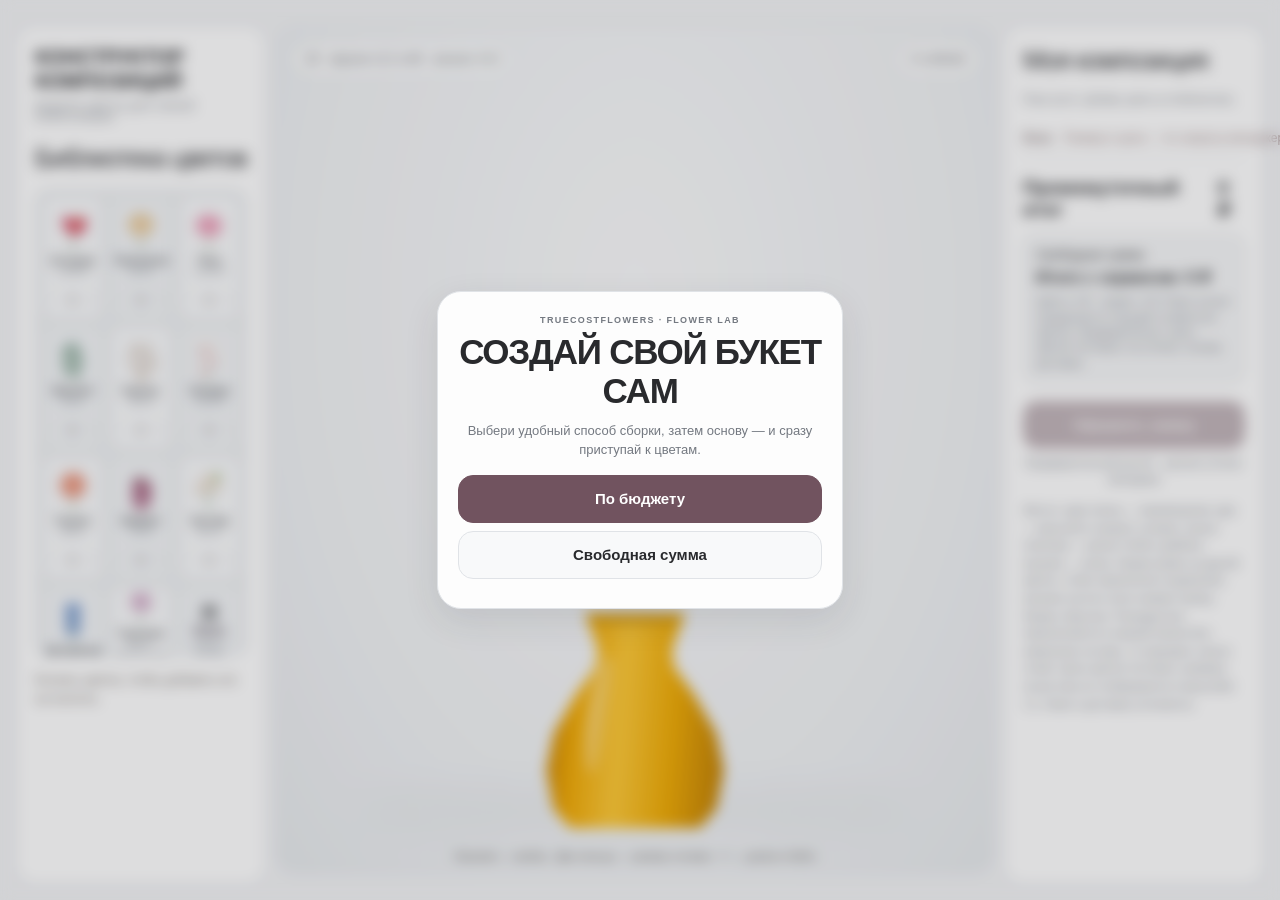
==== commit 5257232a: "RC49: tiered 2D hemisphere across all catalog morphologies, Corylus 3+2 groups" ====
--- a/index.html
+++ b/index.html
@@ -1,5 +1,5 @@
 <!DOCTYPE html>
-<html lang="ru"><head><meta charset="utf-8"/><meta content="width=device-width,initial-scale=1" name="viewport"/><title>TrueCostFlowers — Конструктор v3.2-rc48</title><style>*{box-sizing:border-box}body{margin:0;background:#eae6df;color:#282725;font-family:Arial,sans-serif}.app{display:grid;grid-template-columns:250px 1fr 260px;min-height:100vh;gap:12px;padding:16px}.panel{background:#f8f6f2;border-radius:18px;padding:18px}h1{font:25px Georgia;margin:0 0 8px}h2{font:19px Georgia;margin:0 0 15px}.sub{font-size:11px;letter-spacing:2px;color:#8c867f;margin-bottom:20px}.catalog{display:grid;grid-template-columns:1fr 1fr;gap:9px}.flower{border:1px solid #ded8cf;border-radius:12px;background:#f0ece6;padding:8px 4px;cursor:pointer;text-align:center}.flower svg{width:76px;height:95px;display:block;margin:auto}.flower span{display:block;font-size:12px}.flower small{font-size:11px;color:#777}.flower:hover{border-color:#a66c78}.stage{position:relative;min-height:650px;overflow:hidden;border-radius:18px;background:radial-gradient(ellipse at 50% 35%,#e5ddd2,#bcb3a7);touch-action:none}.stage:before{content:"";position:absolute;left:12%;right:12%;bottom:50px;height:28px;background:#aba398;border-radius:50%;filter:blur(18px)}#flowersLayer{position:absolute;inset:0;pointer-events:none}.stem{pointer-events:auto;position:absolute;transform-origin:50% 100%;cursor:grab;touch-action:none;user-select:none}.stem.no-stem .stemline{display:none}.stem.no-stem .flowerhead .botanical-stem{display:none!important}.stemline{pointer-events:none}.stemhandle{position:absolute;width:25px;height:25px;border-radius:50%;background:#fff;border:3px solid #d52e74;box-shadow:0 2px 12px #0005;z-index:3;touch-action:none;cursor:ns-resize;display:none;transform:translate(-50%,-50%)}.stem.selected .stemhandle{display:block}.stage.locked .stem:not(.selected){opacity:.3;pointer-events:none}.stem.selected{filter:drop-shadow(0 0 3px #fff) drop-shadow(0 0 10px #ff176b) drop-shadow(0 0 3px #ff176b)}.stage.locked .stem:not(.selected){opacity:.34;pointer-events:none;filter:grayscale(.3)}.stage.locked .stem.selected{z-index:900!important}.editbar{flex-wrap:wrap;justify-content:center}.editbar button.lockon{background:#c52163;color:white}.picker{position:absolute;top:62px;right:10px;z-index:950;width:min(270px,80%);max-height:48%;overflow:auto;background:#fffaf4f5;border-radius:14px;padding:10px;box-shadow:0 5px 24px #0003;display:none}.picker.show{display:block}.pickitem{display:flex;width:100%;align-items:center;gap:10px;text-align:left;margin:5px 0;padding:5px}.pickitem svg{height:42px;width:38px}.pickitem.chosen{border:2px solid #ed2770}.pickhead{display:flex;justify-content:space-between;align-items:center}.stem svg{width:100%;height:100%;overflow:visible;pointer-events:none}.stem .stemline{position:absolute;inset:0}.flowerhead{position:absolute;inset:0;pointer-events:none}.stemhandle{left:50%;top:100%}.stem{transform-origin:center center}.vase{position:absolute;left:50%;bottom:45px;transform:translateX(-50%);width:195px;height:205px;background:linear-gradient(110deg,#77756f,#c6c2b9 23%,#86827a 54%,#d0cbc2 85%,#706c67);box-shadow:inset 6px 0 15px #ffffff55, 0 14px 18px #0003;border-radius:4px 4px 16px 16px;pointer-events:none;z-index:200}.vase:before{content:"";position:absolute;top:-12px;left:0;width:100%;height:24px;border-radius:50%;background:linear-gradient(#4b4843,#b4ada2);border:6px solid #8b867e}.vase:after{content:"";position:absolute;bottom:12px;left:15%;width:70%;height:2px;background:#eee7dc77}.mobiletools{display:none}.editbar{position:absolute;z-index:500;bottom:16px;left:50%;transform:translateX(-50%);display:none;align-items:center;gap:7px;padding:9px;background:#faf8f4f2;border:1px solid #d8d0c6;border-radius:16px;box-shadow:0 5px 25px #0002;white-space:nowrap}.editbar.show{display:flex}.editbar button{font-size:13px;padding:10px 11px;min-height:42px}.editbar .active{background:#3b3836;color:white}.editbar .barlabel{font-size:11px;color:#756e66;max-width:66px;white-space:normal}.stem{z-index:210}.stagehead{position:absolute;top:18px;left:18px;right:18px;display:flex;justify-content:space-between;z-index:220;color:#514c47;font-size:12px}.controls{display:flex;gap:8px;flex-wrap:wrap;margin-top:12px}button{cursor:pointer;border:1px solid #d5cdc4;border-radius:10px;padding:11px 12px;background:#fff;color:#35312e}button.primary{background:#343332;color:#fff;border-color:#343332;width:100%;margin-top:14px}button:disabled{opacity:.4;cursor:default}.item{display:flex;justify-content:space-between;align-items:center;gap:6px;padding:11px 0;border-bottom:1px solid #e4ddd4;font-size:13px}.item button{padding:4px 8px}.total{display:flex;justify-content:space-between;margin-top:20px;font-size:19px;font-weight:bold}.hint{font-size:12px;line-height:1.6;color:#77706a;margin-top:14px}.pill{padding:6px 9px;border-radius:30px;background:#f7f4ef}.bottom{position:absolute;bottom:10px;left:0;right:0;text-align:center;color:#615b55;font-size:11px;z-index:220}@media(max-width:850px){.mobiletools{display:flex;position:absolute;bottom:12px;left:12px;right:12px;z-index:240;align-items:center;justify-content:space-between;gap:5px;background:#f8f6f2e8;border-radius:16px;padding:8px}.mobiletools button{font-size:23px;padding:9px 13px}.mobiletools span{font-size:11px;text-align:center}.bottom{display:none}.stage{min-height:560px}.vase{bottom:88px!important}.app{display:flex;flex-direction:column;padding:10px}.stage{min-height:530px;order:1}.editbar{bottom:12px;max-width:calc(100% - 12px);gap:3px;padding:6px}.editbar button{padding:9px 7px;font-size:12px}.editbar .barlabel{font-size:10px;max-width:55px}.panel.left{order:2}.panel.right{order:3}.catalog{grid-template-columns:repeat(4,1fr)}.flower svg{width:55px;height:70px}.flower span{font-size:10px}.vase{width:145px;height:150px;bottom:40px}}@media(max-width:390px){.catalog{grid-template-columns:repeat(3,1fr)}} 
+<html lang="ru"><head><meta charset="utf-8"/><meta content="width=device-width,initial-scale=1" name="viewport"/><title>TrueCostFlowers — Конструктор v3.2-rc49</title><style>*{box-sizing:border-box}body{margin:0;background:#eae6df;color:#282725;font-family:Arial,sans-serif}.app{display:grid;grid-template-columns:250px 1fr 260px;min-height:100vh;gap:12px;padding:16px}.panel{background:#f8f6f2;border-radius:18px;padding:18px}h1{font:25px Georgia;margin:0 0 8px}h2{font:19px Georgia;margin:0 0 15px}.sub{font-size:11px;letter-spacing:2px;color:#8c867f;margin-bottom:20px}.catalog{display:grid;grid-template-columns:1fr 1fr;gap:9px}.flower{border:1px solid #ded8cf;border-radius:12px;background:#f0ece6;padding:8px 4px;cursor:pointer;text-align:center}.flower svg{width:76px;height:95px;display:block;margin:auto}.flower span{display:block;font-size:12px}.flower small{font-size:11px;color:#777}.flower:hover{border-color:#a66c78}.stage{position:relative;min-height:650px;overflow:hidden;border-radius:18px;background:radial-gradient(ellipse at 50% 35%,#e5ddd2,#bcb3a7);touch-action:none}.stage:before{content:"";position:absolute;left:12%;right:12%;bottom:50px;height:28px;background:#aba398;border-radius:50%;filter:blur(18px)}#flowersLayer{position:absolute;inset:0;pointer-events:none}.stem{pointer-events:auto;position:absolute;transform-origin:50% 100%;cursor:grab;touch-action:none;user-select:none}.stem.no-stem .stemline{display:none}.stem.no-stem .flowerhead .botanical-stem{display:none!important}.stemline{pointer-events:none}.stemhandle{position:absolute;width:25px;height:25px;border-radius:50%;background:#fff;border:3px solid #d52e74;box-shadow:0 2px 12px #0005;z-index:3;touch-action:none;cursor:ns-resize;display:none;transform:translate(-50%,-50%)}.stem.selected .stemhandle{display:block}.stage.locked .stem:not(.selected){opacity:.3;pointer-events:none}.stem.selected{filter:drop-shadow(0 0 3px #fff) drop-shadow(0 0 10px #ff176b) drop-shadow(0 0 3px #ff176b)}.stage.locked .stem:not(.selected){opacity:.34;pointer-events:none;filter:grayscale(.3)}.stage.locked .stem.selected{z-index:900!important}.editbar{flex-wrap:wrap;justify-content:center}.editbar button.lockon{background:#c52163;color:white}.picker{position:absolute;top:62px;right:10px;z-index:950;width:min(270px,80%);max-height:48%;overflow:auto;background:#fffaf4f5;border-radius:14px;padding:10px;box-shadow:0 5px 24px #0003;display:none}.picker.show{display:block}.pickitem{display:flex;width:100%;align-items:center;gap:10px;text-align:left;margin:5px 0;padding:5px}.pickitem svg{height:42px;width:38px}.pickitem.chosen{border:2px solid #ed2770}.pickhead{display:flex;justify-content:space-between;align-items:center}.stem svg{width:100%;height:100%;overflow:visible;pointer-events:none}.stem .stemline{position:absolute;inset:0}.flowerhead{position:absolute;inset:0;pointer-events:none}.stemhandle{left:50%;top:100%}.stem{transform-origin:center center}.vase{position:absolute;left:50%;bottom:45px;transform:translateX(-50%);width:195px;height:205px;background:linear-gradient(110deg,#77756f,#c6c2b9 23%,#86827a 54%,#d0cbc2 85%,#706c67);box-shadow:inset 6px 0 15px #ffffff55, 0 14px 18px #0003;border-radius:4px 4px 16px 16px;pointer-events:none;z-index:200}.vase:before{content:"";position:absolute;top:-12px;left:0;width:100%;height:24px;border-radius:50%;background:linear-gradient(#4b4843,#b4ada2);border:6px solid #8b867e}.vase:after{content:"";position:absolute;bottom:12px;left:15%;width:70%;height:2px;background:#eee7dc77}.mobiletools{display:none}.editbar{position:absolute;z-index:500;bottom:16px;left:50%;transform:translateX(-50%);display:none;align-items:center;gap:7px;padding:9px;background:#faf8f4f2;border:1px solid #d8d0c6;border-radius:16px;box-shadow:0 5px 25px #0002;white-space:nowrap}.editbar.show{display:flex}.editbar button{font-size:13px;padding:10px 11px;min-height:42px}.editbar .active{background:#3b3836;color:white}.editbar .barlabel{font-size:11px;color:#756e66;max-width:66px;white-space:normal}.stem{z-index:210}.stagehead{position:absolute;top:18px;left:18px;right:18px;display:flex;justify-content:space-between;z-index:220;color:#514c47;font-size:12px}.controls{display:flex;gap:8px;flex-wrap:wrap;margin-top:12px}button{cursor:pointer;border:1px solid #d5cdc4;border-radius:10px;padding:11px 12px;background:#fff;color:#35312e}button.primary{background:#343332;color:#fff;border-color:#343332;width:100%;margin-top:14px}button:disabled{opacity:.4;cursor:default}.item{display:flex;justify-content:space-between;align-items:center;gap:6px;padding:11px 0;border-bottom:1px solid #e4ddd4;font-size:13px}.item button{padding:4px 8px}.total{display:flex;justify-content:space-between;margin-top:20px;font-size:19px;font-weight:bold}.hint{font-size:12px;line-height:1.6;color:#77706a;margin-top:14px}.pill{padding:6px 9px;border-radius:30px;background:#f7f4ef}.bottom{position:absolute;bottom:10px;left:0;right:0;text-align:center;color:#615b55;font-size:11px;z-index:220}@media(max-width:850px){.mobiletools{display:flex;position:absolute;bottom:12px;left:12px;right:12px;z-index:240;align-items:center;justify-content:space-between;gap:5px;background:#f8f6f2e8;border-radius:16px;padding:8px}.mobiletools button{font-size:23px;padding:9px 13px}.mobiletools span{font-size:11px;text-align:center}.bottom{display:none}.stage{min-height:560px}.vase{bottom:88px!important}.app{display:flex;flex-direction:column;padding:10px}.stage{min-height:530px;order:1}.editbar{bottom:12px;max-width:calc(100% - 12px);gap:3px;padding:6px}.editbar button{padding:9px 7px;font-size:12px}.editbar .barlabel{font-size:10px;max-width:55px}.panel.left{order:2}.panel.right{order:3}.catalog{grid-template-columns:repeat(4,1fr)}.flower svg{width:55px;height:70px}.flower span{font-size:10px}.vase{width:145px;height:150px;bottom:40px}}@media(max-width:390px){.catalog{grid-template-columns:repeat(3,1fr)}} 
 /* v0.8: precise selection and minimal mobile toolbar */
 .stem{pointer-events:none!important;overflow:visible}.flowerhead{pointer-events:none}.flowerhead svg{pointer-events:none}.flowerhead svg *{pointer-events:visiblePainted;cursor:grab}.stemhandle{pointer-events:auto!important;width:21px;height:21px;background:#f7f5f0;border:1px solid #77716c;color:#5d5752;font-size:12px;line-height:19px;text-align:center;box-shadow:0 1px 5px #0002}.stem.selected{filter:drop-shadow(0 0 1px #fff) drop-shadow(0 0 2px #777)!important}.stage.locked .stem:not(.selected){opacity:.55;filter:grayscale(.1);pointer-events:none}.stage.locked .stem:not(.selected) svg *{pointer-events:none!important}.stage.locked .stem.selected{z-index:900!important}.stem.no-stem .stemhandle{display:none!important}.editbar{border-radius:40px!important;flex-wrap:nowrap!important;padding:4px 6px!important;gap:2px!important;max-width:calc(100% - 12px);box-shadow:0 2px 12px #0002}.editbar button{border-radius:22px;padding:8px 9px!important;font-size:12px!important;min-height:35px!important}.editbar button.lockon{background:#5b5752;color:white}.stem.selected .flowerhead svg *{stroke:#89837d;stroke-width:1.1}.picker{z-index:999}
 @media(max-width:850px){.editbar{bottom:12px!important}.stage{overflow:hidden}.editbar button{font-size:11px!important;padding:8px 7px!important}}
@@ -910,7 +910,7 @@
   <button type="button" data-hydrangea-tone="mix">Микс</button>
  </div>
 </div>
-<div class="catalog" id="catalog"><button class="flower" data-i="0" type="button"><svg viewbox="0 0 100 120" xmlns="http://www.w3.org/2000/svg"><path d="M50 108 Q48 69 51 42" fill="none" stroke="#56754c" stroke-linecap="round" stroke-linejoin="round" stroke-width="3"></path><path d="M51 66 C19 45 15 19 35 17 Q46 15 52 29 Q67 6 83 22 C95 46 70 65 51 66Z" fill="#d94462" stroke="#ad3955" stroke-linecap="round" stroke-linejoin="round" stroke-width="1.4"></path><path d="M53 53 Q58 35 68 17" fill="none" stroke="#edc663" stroke-linecap="round" stroke-linejoin="round" stroke-width="5"></path><path d="M51 50 Q58 34 66 20" fill="none" stroke="#f7e5a1" stroke-linecap="round" stroke-linejoin="round" stroke-width="1.5"></path></svg><span>Антуриум</span><small>1,200 ₽</small></button><button class="flower" data-i="1" type="button"><svg viewbox="0 0 100 120" xmlns="http://www.w3.org/2000/svg"><path d="M50 108 L50 54" fill="none" stroke="#6d8655" stroke-linecap="round" stroke-linejoin="round" stroke-width="3"></path><ellipse cx="54.75908000120674" cy="61.005555422518896" fill="#f1d6aa" rx="6.75" ry="7.8" stroke="#c9ad8a77" stroke-width=".7" transform="rotate(30 54.75908000120674 61.005555422518896)"></ellipse><ellipse cx="49.75575200222227" cy="61.35907316694959" fill="#f1d6aa" rx="6.75" ry="7.8" stroke="#c9ad8a77" stroke-width=".7" transform="rotate(40.285714285714285 49.75575200222227 61.35907316694959)"></ellipse><ellipse cx="44.7602743348543" cy="60.92967025708238" fill="#f1d6aa" rx="6.75" ry="7.8" stroke="#c9ad8a77" stroke-width=".7" transform="rotate(50.57142857142857 44.7602743348543 60.92967025708238)"></ellipse><ellipse cx="39.93320576162475" cy="59.731148055754254" fill="#f1d6aa" rx="6.75" ry="7.8" stroke="#c9ad8a77" stroke-width=".7" transform="rotate(60.85714285714286 39.93320576162475 59.731148055754254)"></ellipse><ellipse cx="35.42969223820246" cy="57.802028052663275" fill="#f1d6aa" rx="6.75" ry="7.8" stroke="#c9ad8a77" stroke-width=".7" transform="rotate(71.14285714285714 35.42969223820246 57.802028052663275)"></ellipse><ellipse cx="31.394480394733517" cy="55.20431375199401" fill="#f1d6aa" rx="6.75" ry="7.8" stroke="#c9ad8a77" stroke-width=".7" transform="rotate(81.42857142857143 31.394480394733517 55.20431375199401)"></ellipse><ellipse cx="27.95726526005036" cy="52.0214978287764" fill="#f1d6aa" rx="6.75" ry="7.8" stroke="#c9ad8a77" stroke-width=".7" transform="rotate(91.71428571428572 27.95726526005036 52.0214978287764)"></ellipse><ellipse cx="25.228521756731734" cy="48.35587860561233" fill="#f1d6aa" rx="6.75" ry="7.8" stroke="#c9ad8a77" stroke-width=".7" transform="rotate(102 25.228521756731734 48.35587860561233)"></ellipse><ellipse cx="23.295953946191943" cy="44.32527210041585" fill="#f1d6aa" rx="6.75" ry="7.8" stroke="#c9ad8a77" stroke-width=".7" transform="rotate(112.28571428571429 23.295953946191943 44.32527210041585)"></ellipse><ellipse cx="22.221676147983825" cy="40.059225322658044" fill="#f1d6aa" rx="6.75" ry="7.8" stroke="#c9ad8a77" stroke-width=".7" transform="rotate(122.57142857142857 22.221676147983825 40.059225322658044)"></ellipse><ellipse cx="22.0402165344605" cy="35.69485252589103" fill="#f1d6aa" rx="6.75" ry="7.8" stroke="#c9ad8a77" stroke-width=".7" transform="rotate(132.85714285714286 22.0402165344605 35.69485252589103)"></ellipse><ellipse cx="22.75740736690608" cy="31.3724282428208" fill="#f1d6aa" rx="6.75" ry="7.8" stroke="#c9ad8a77" stroke-width=".7" transform="rotate(143.14285714285714 22.75740736690608 31.3724282428208)"></ellipse><ellipse cx="24.350197541859185" cy="27.230878746407758" fill="#f1d6aa" rx="6.75" ry="7.8" stroke="#c9ad8a77" stroke-width=".7" transform="rotate(153.42857142857144 24.350197541859185 27.230878746407758)"></ellipse><ellipse cx="26.76739347254469" cy="23.40331684514492" fill="#f1d6aa" rx="6.75" ry="7.8" stroke="#c9ad8a77" stroke-width=".7" transform="rotate(163.71428571428572 26.76739347254469 23.40331684514492)"></ellipse><ellipse cx="29.931304492874936" cy="20.012763527867296" fill="#f1d6aa" rx="6.75" ry="7.8" stroke="#c9ad8a77" stroke-width=".7" transform="rotate(174 29.931304492874936 20.012763527867296)"></ellipse><ellipse cx="33.74023989938185" cy="17.168193967948735" fill="#f1d6aa" rx="6.75" ry="7.8" stroke="#c9ad8a77" stroke-width=".7" transform="rotate(184.28571428571428 33.74023989938185 17.168193967948735)"></ellipse><ellipse cx="38.0717773740978" cy="14.961034971564661" fill="#f1d6aa" rx="6.75" ry="7.8" stroke="#c9ad8a77" stroke-width=".7" transform="rotate(194.57142857142858 38.0717773740978 14.961034971564661)"></ellipse><ellipse cx="42.786697738584515" cy="13.46222644491533" fill="#f1d6aa" rx="6.75" ry="7.8" stroke="#c9ad8a77" stroke-width=".7" transform="rotate(204.85714285714286 42.786697738584515 13.46222644491533)"></ellipse><ellipse cx="47.733459572878" cy="12.719941327271005" fill="#f1d6aa" rx="6.75" ry="7.8" stroke="#c9ad8a77" stroke-width=".7" transform="rotate(215.14285714285714 47.733459572878 12.719941327271005)"></ellipse><ellipse cx="52.75306988141485" cy="12.75803727306701" fill="#f1d6aa" rx="6.75" ry="7.8" stroke="#c9ad8a77" stroke-width=".7" transform="rotate(225.42857142857142 52.75306988141485 12.75803727306701)"></ellipse><ellipse cx="57.68419425872959" cy="13.575289847260017" fill="#f1d6aa" rx="6.75" ry="7.8" stroke="#c9ad8a77" stroke-width=".7" transform="rotate(235.71428571428572 57.68419425872959 13.575289847260017)"></ellipse><ellipse cx="62.36834230999267" cy="15.145431879677794" fill="#f1d6aa" rx="6.75" ry="7.8" stroke="#c9ad8a77" stroke-width=".7" transform="rotate(246 62.36834230999267 15.145431879677794)"></ellipse><ellipse cx="66.65496166270661" cy="17.417997713481267" fill="#f1d6aa" rx="6.75" ry="7.8" stroke="#c9ad8a77" stroke-width=".7" transform="rotate(256.2857142857143 66.65496166270661 17.417997713481267)"></ellipse><ellipse cx="70.4062768438331" cy="20.319945212898624" fill="#f1d6aa" rx="6.75" ry="7.8" stroke="#c9ad8a77" stroke-width=".7" transform="rotate(266.57142857142856 70.4062768438331 20.319945212898624)"></ellipse><ellipse cx="73.50171749685825" cy="23.7580033975682" fill="#f1d6aa" rx="6.75" ry="7.8" stroke="#c9ad8a77" stroke-width=".7" transform="rotate(276.8571428571429 73.50171749685825 23.7580033975682)"></ellipse><ellipse cx="75.84179361225682" cy="27.62167024859103" fill="#f1d6aa" rx="6.75" ry="7.8" stroke="#c9ad8a77" stroke-width=".7" transform="rotate(287.14285714285717 75.84179361225682 27.62167024859103)"></ellipse><ellipse cx="77.35129321825883" cy="31.786764334339566" fill="#f1d6aa" rx="6.75" ry="7.8" stroke="#c9ad8a77" stroke-width=".7" transform="rotate(297.42857142857144 77.35129321825883 31.786764334339566)"></ellipse><ellipse cx="77.98169975550701" cy="36.11941610384702" fill="#f1d6aa" rx="6.75" ry="7.8" stroke="#c9ad8a77" stroke-width=".7" transform="rotate(307.7142857142857 77.98169975550701 36.11941610384702)"></ellipse><ellipse cx="77.71275143919392" cy="40.48037056432368" fill="#f1d6aa" rx="6.75" ry="7.8" stroke="#c9ad8a77" stroke-width=".7" transform="rotate(318 77.71275143919392 40.48037056432368)"></ellipse><ellipse cx="76.55309248949732" cy="44.72946305120453" fill="#f1d6aa" rx="6.75" ry="7.8" stroke="#c9ad8a77" stroke-width=".7" transform="rotate(328.2857142857143 76.55309248949732 44.72946305120453)"></ellipse><ellipse cx="74.53999529923098" cy="48.730124235796296" fill="#f1d6aa" rx="6.75" ry="7.8" stroke="#c9ad8a77" stroke-width=".7" transform="rotate(338.57142857142856 74.53999529923098 48.730124235796296)"></ellipse><ellipse cx="71.73816246847198" cy="52.35376957587119" fill="#f1d6aa" rx="6.75" ry="7.8" stroke="#c9ad8a77" stroke-width=".7" transform="rotate(348.85714285714283 71.73816246847198 52.35376957587119)"></ellipse><ellipse cx="68.23764720975664" cy="55.483932128653905" fill="#f1d6aa" rx="6.75" ry="7.8" stroke="#c9ad8a77" stroke-width=".7" transform="rotate(359.14285714285717 68.23764720975664 55.483932128653905)"></ellipse><ellipse cx="64.15095896373361" cy="58.020005894191655" fill="#f1d6aa" rx="6.75" ry="7.8" stroke="#c9ad8a77" stroke-width=".7" transform="rotate(369.42857142857144 64.15095896373361 58.020005894191655)"></ellipse><ellipse cx="59.60944725316836" cy="59.880479374971635" fill="#f1d6aa" rx="6.75" ry="7.8" stroke="#c9ad8a77" stroke-width=".7" transform="rotate(379.7142857142857 59.60944725316836 59.880479374971635)"></ellipse><ellipse cx="59.75928679659835" cy="54.54115741713573" fill="#f1d6aa" rx="6.5" ry="7.8" stroke="#c9ad8a77" stroke-width=".7" transform="rotate(30 59.75928679659835 54.54115741713573)"></ellipse><ellipse cx="55.02807842152486" cy="55.99069566101298" fill="#f1d6aa" rx="6.5" ry="7.8" stroke="#c9ad8a77" stroke-width=".7" transform="rotate(42.85714285714286 55.02807842152486 55.99069566101298)"></ellipse><ellipse cx="50.04474119896907" cy="56.48796112620788" fill="#f1d6aa" rx="6.5" ry="7.8" stroke="#c9ad8a77" stroke-width=".7" transform="rotate(55.714285714285715 50.04474119896907 56.48796112620788)"></ellipse><ellipse cx="45.059160465874" cy="56.00801884589579" fill="#f1d6aa" rx="6.5" ry="7.8" stroke="#c9ad8a77" stroke-width=".7" transform="rotate(68.57142857142857 45.059160465874 56.00801884589579)"></ellipse><ellipse cx="40.32133405816917" cy="54.574935130076" fill="#f1d6aa" rx="6.5" ry="7.8" stroke="#c9ad8a77" stroke-width=".7" transform="rotate(81.42857142857143 40.32133405816917 54.574935130076)"></ellipse><ellipse cx="36.0688363753771" cy="52.26057078029616" fill="#f1d6aa" rx="6.5" ry="7.8" stroke="#c9ad8a77" stroke-width=".7" transform="rotate(94.28571428571429 36.0688363753771 52.26057078029616)"></ellipse><ellipse cx="32.51490540819688" cy="49.180977688998176" fill="#f1d6aa" rx="6.5" ry="7.8" stroke="#c9ad8a77" stroke-width=".7" transform="rotate(107.14285714285714 32.51490540819688 49.180977688998176)"></ellipse><ellipse cx="29.83775009524629" cy="45.490579513040565" fill="#f1d6aa" rx="6.5" ry="7.8" stroke="#c9ad8a77" stroke-width=".7" transform="rotate(120 29.83775009524629 45.490579513040565)"></ellipse><ellipse cx="28.1716141827437" cy="41.37442822672663" fill="#f1d6aa" rx="6.5" ry="7.8" stroke="#c9ad8a77" stroke-width=".7" transform="rotate(132.85714285714286 28.1716141827437 41.37442822672663)"></ellipse><ellipse cx="27.600044682519684" cy="37.038924843103096" fill="#f1d6aa" rx="6.5" ry="7.8" stroke="#c9ad8a77" stroke-width=".7" transform="rotate(145.71428571428572 27.600044682519684 37.038924843103096)"></ellipse><ellipse cx="28.151702475981853" cy="32.70146960531038" fill="#f1d6aa" rx="6.5" ry="7.8" stroke="#c9ad8a77" stroke-width=".7" transform="rotate(158.57142857142858 28.151702475981853 32.70146960531038)"></ellipse><ellipse cx="29.798925137843675" cy="28.57956063060719" fill="#f1d6aa" rx="6.5" ry="7.8" stroke="#c9ad8a77" stroke-width=".7" transform="rotate(171.42857142857142 29.798925137843675 28.57956063060719)"></ellipse><ellipse cx="32.45911404563659" cy="24.879887646578076" fill="#f1d6aa" rx="6.5" ry="7.8" stroke="#c9ad8a77" stroke-width=".7" transform="rotate(184.28571428571428 32.45911404563659 24.879887646578076)"></ellipse><ellipse cx="35.99887621954234" cy="21.78796770513128" fill="#f1d6aa" rx="6.5" ry="7.8" stroke="#c9ad8a77" stroke-width=".7" transform="rotate(197.14285714285714 35.99887621954234 21.78796770513128)"></ellipse><ellipse cx="40.24071320340165" cy="19.45884258286427" fill="#f1d6aa" rx="6.5" ry="7.8" stroke="#c9ad8a77" stroke-width=".7" transform="rotate(210 40.24071320340165 19.45884258286427)"></ellipse><ellipse cx="44.97192157847512" cy="18.00930433898702" fill="#f1d6aa" rx="6.5" ry="7.8" stroke="#c9ad8a77" stroke-width=".7" transform="rotate(222.85714285714286 44.97192157847512 18.00930433898702)"></ellipse><ellipse cx="49.95525880103092" cy="17.512038873792125" fill="#f1d6aa" rx="6.5" ry="7.8" stroke="#c9ad8a77" stroke-width=".7" transform="rotate(235.71428571428572 49.95525880103092 17.512038873792125)"></ellipse><ellipse cx="54.94083953412602" cy="17.991981154104217" fill="#f1d6aa" rx="6.5" ry="7.8" stroke="#c9ad8a77" stroke-width=".7" transform="rotate(248.57142857142858 54.94083953412602 17.991981154104217)"></ellipse><ellipse cx="59.67866594183083" cy="19.425064869924004" fill="#f1d6aa" rx="6.5" ry="7.8" stroke="#c9ad8a77" stroke-width=".7" transform="rotate(261.42857142857144 59.67866594183083 19.425064869924004)"></ellipse><ellipse cx="63.9311636246229" cy="21.73942921970383" fill="#f1d6aa" rx="6.5" ry="7.8" stroke="#c9ad8a77" stroke-width=".7" transform="rotate(274.2857142857143 63.9311636246229 21.73942921970383)"></ellipse><ellipse cx="67.48509459180312" cy="24.819022311001824" fill="#f1d6aa" rx="6.5" ry="7.8" stroke="#c9ad8a77" stroke-width=".7" transform="rotate(287.14285714285717 67.48509459180312 24.819022311001824)"></ellipse><ellipse cx="70.16224990475371" cy="28.50942048695943" fill="#f1d6aa" rx="6.5" ry="7.8" stroke="#c9ad8a77" stroke-width=".7" transform="rotate(300 70.16224990475371 28.50942048695943)"></ellipse><ellipse cx="71.82838581725629" cy="32.62557177327335" fill="#f1d6aa" rx="6.5" ry="7.8" stroke="#c9ad8a77" stroke-width=".7" transform="rotate(312.85714285714283 71.82838581725629 32.62557177327335)"></ellipse><ellipse cx="72.39995531748032" cy="36.961075156896904" fill="#f1d6aa" rx="6.5" ry="7.8" stroke="#c9ad8a77" stroke-width=".7" transform="rotate(325.7142857142857 72.39995531748032 36.961075156896904)"></ellipse><ellipse cx="71.84829752401815" cy="41.29853039468962" fill="#f1d6aa" rx="6.5" ry="7.8" stroke="#c9ad8a77" stroke-width=".7" transform="rotate(338.57142857142856 71.84829752401815 41.29853039468962)"></ellipse><ellipse cx="70.20107486215632" cy="45.42043936939282" fill="#f1d6aa" rx="6.5" ry="7.8" stroke="#c9ad8a77" stroke-width=".7" transform="rotate(351.42857142857144 70.20107486215632 45.42043936939282)"></ellipse><ellipse cx="67.5408859543634" cy="49.12011235342193" fill="#f1d6aa" rx="6.5" ry="7.8" stroke="#c9ad8a77" stroke-width=".7" transform="rotate(364.2857142857143 67.5408859543634 49.12011235342193)"></ellipse><ellipse cx="64.00112378045768" cy="52.212032294868706" fill="#f1d6aa" rx="6.5" ry="7.8" stroke="#c9ad8a77" stroke-width=".7" transform="rotate(377.14285714285717 64.00112378045768 52.212032294868706)"></ellipse><ellipse cx="61.21337547413397" cy="47.88370384149408" fill="#f1d6aa" rx="6.25" ry="7.8" stroke="#c9ad8a77" stroke-width=".7" transform="rotate(30 61.21337547413397 47.88370384149408)"></ellipse><ellipse cx="57.027808130776734" cy="50.27569580310548" fill="#f1d6aa" rx="6.25" ry="7.8" stroke="#c9ad8a77" stroke-width=".7" transform="rotate(47.14285714285714 57.027808130776734 50.27569580310548)"></ellipse><ellipse cx="52.21778919397199" cy="51.48808393317951" fill="#f1d6aa" rx="6.25" ry="7.8" stroke="#c9ad8a77" stroke-width=".7" transform="rotate(64.28571428571428 52.21778919397199 51.48808393317951)"></ellipse><ellipse cx="47.21070995467525" cy="51.41314222588143" fill="#f1d6aa" rx="6.25" ry="7.8" stroke="#c9ad8a77" stroke-width=".7" transform="rotate(81.42857142857143 47.21070995467525 51.41314222588143)"></ellipse><ellipse cx="42.45147137650337" cy="50.057529580780916" fill="#f1d6aa" rx="6.25" ry="7.8" stroke="#c9ad8a77" stroke-width=".7" transform="rotate(98.57142857142857 42.45147137650337 50.057529580780916)"></ellipse><ellipse cx="38.36295269270141" cy="47.541698130403276" fill="#f1d6aa" rx="6.25" ry="7.8" stroke="#c9ad8a77" stroke-width=".7" transform="rotate(115.71428571428571 38.36295269270141 47.541698130403276)"></ellipse><ellipse cx="35.308436730493895" cy="44.089190539659036" fill="#f1d6aa" rx="6.25" ry="7.8" stroke="#c9ad8a77" stroke-width=".7" transform="rotate(132.85714285714286 35.308436730493895 44.089190539659036)"></ellipse><ellipse cx="33.55933063764547" cy="40.006777259065814" fill="#f1d6aa" rx="6.25" ry="7.8" stroke="#c9ad8a77" stroke-width=".7" transform="rotate(150 33.55933063764547 40.006777259065814)"></ellipse><ellipse cx="33.271050166331406" cy="35.65719862397993" fill="#f1d6aa" rx="6.25" ry="7.8" stroke="#c9ad8a77" stroke-width=".7" transform="rotate(167.14285714285714 33.271050166331406 35.65719862397993)"></ellipse><ellipse cx="34.46921030152593" cy="31.426933783940214" fill="#f1d6aa" rx="6.25" ry="7.8" stroke="#c9ad8a77" stroke-width=".7" transform="rotate(184.28571428571428 34.46921030152593 31.426933783940214)"></ellipse><ellipse cx="37.047349257177885" cy="27.691860334195667" fill="#f1d6aa" rx="6.25" ry="7.8" stroke="#c9ad8a77" stroke-width=".7" transform="rotate(201.42857142857142 37.047349257177885 27.691860334195667)"></ellipse><ellipse cx="40.776388073101124" cy="24.783855941855954" fill="#f1d6aa" rx="6.25" ry="7.8" stroke="#c9ad8a77" stroke-width=".7" transform="rotate(218.57142857142858 40.776388073101124 24.783855941855954)"></ellipse><ellipse cx="45.324985285883585" cy="22.96130955874753" fill="#f1d6aa" rx="6.25" ry="7.8" stroke="#c9ad8a77" stroke-width=".7" transform="rotate(235.71428571428572 45.324985285883585 22.96130955874753)"></ellipse><ellipse cx="50.28897807197944" cy="22.386162429122656" fill="#f1d6aa" rx="6.25" ry="7.8" stroke="#c9ad8a77" stroke-width=".7" transform="rotate(252.85714285714286 50.28897807197944 22.386162429122656)"></ellipse><ellipse cx="55.22729388822054" cy="23.109518899440104" fill="#f1d6aa" rx="6.25" ry="7.8" stroke="#c9ad8a77" stroke-width=".7" transform="rotate(270 55.22729388822054 23.109518899440104)"></ellipse><ellipse cx="59.70114170289186" cy="25.067105572914585" fill="#f1d6aa" rx="6.25" ry="7.8" stroke="#c9ad8a77" stroke-width=".7" transform="rotate(287.14285714285717 59.70114170289186 25.067105572914585)"></ellipse><ellipse cx="63.313000504502085" cy="28.084982282880276" fill="#f1d6aa" rx="6.25" ry="7.8" stroke="#c9ad8a77" stroke-width=".7" transform="rotate(304.2857142857143 63.313000504502085 28.084982282880276)"></ellipse><ellipse cx="65.74194078814686" cy="31.894997439922914" fill="#f1d6aa" rx="6.25" ry="7.8" stroke="#c9ad8a77" stroke-width=".7" transform="rotate(321.42857142857144 65.74194078814686 31.894997439922914)"></ellipse><ellipse cx="66.77214055039549" cy="36.15861447736313" fill="#f1d6aa" rx="6.25" ry="7.8" stroke="#c9ad8a77" stroke-width=".7" transform="rotate(338.57142857142856 66.77214055039549 36.15861447736313)"></ellipse><ellipse cx="66.312062021415" cy="40.49699231084918" fill="#f1d6aa" rx="6.25" ry="7.8" stroke="#c9ad8a77" stroke-width=".7" transform="rotate(355.7142857142857 66.312062021415 40.49699231084918)"></ellipse><ellipse cx="64.40258519752666" cy="44.5246470312183" fill="#f1d6aa" rx="6.25" ry="7.8" stroke="#c9ad8a77" stroke-width=".7" transform="rotate(372.85714285714283 64.40258519752666 44.5246470312183)"></ellipse><ellipse cx="59.48925724335026" cy="42.17587831254109" fill="#f1d6aa" rx="6" ry="7.8" stroke="#c9ad8a77" stroke-width=".7" transform="rotate(30 59.48925724335026 42.17587831254109)"></ellipse><ellipse cx="55.96822715409473" cy="45.245299163998894" fill="#f1d6aa" rx="6" ry="7.8" stroke="#c9ad8a77" stroke-width=".7" transform="rotate(55.714285714285715 55.96822715409473 45.245299163998894)"></ellipse><ellipse cx="51.26511648146815" cy="46.68163739406861" fill="#f1d6aa" rx="6" ry="7.8" stroke="#c9ad8a77" stroke-width=".7" transform="rotate(81.42857142857143 51.26511648146815 46.68163739406861)"></ellipse><ellipse cx="46.311433974051376" cy="46.20040860075255" fill="#f1d6aa" rx="6" ry="7.8" stroke="#c9ad8a77" stroke-width=".7" transform="rotate(107.14285714285714 46.311433974051376 46.20040860075255)"></ellipse><ellipse cx="42.08831720536733" cy="43.896926048450794" fill="#f1d6aa" rx="6" ry="7.8" stroke="#c9ad8a77" stroke-width=".7" transform="rotate(132.85714285714286 42.08831720536733 43.896926048450794)"></ellipse><ellipse cx="39.43220624458214" cy="40.22742270700629" fill="#f1d6aa" rx="6" ry="7.8" stroke="#c9ad8a77" stroke-width=".7" transform="rotate(158.57142857142858 39.43220624458214 40.22742270700629)"></ellipse><ellipse cx="38.8691764425425" cy="35.91868871669724" fill="#f1d6aa" rx="6" ry="7.8" stroke="#c9ad8a77" stroke-width=".7" transform="rotate(184.28571428571428 38.8691764425425 35.91868871669724)"></ellipse><ellipse cx="40.51074275664974" cy="31.824121687458913" fill="#f1d6aa" rx="6" ry="7.8" stroke="#c9ad8a77" stroke-width=".7" transform="rotate(210 40.51074275664974 31.824121687458913)"></ellipse><ellipse cx="44.03177284590527" cy="28.7547008360011" fill="#f1d6aa" rx="6" ry="7.8" stroke="#c9ad8a77" stroke-width=".7" transform="rotate(235.71428571428572 44.03177284590527 28.7547008360011)"></ellipse><ellipse cx="48.73488351853185" cy="27.31836260593139" fill="#f1d6aa" rx="6" ry="7.8" stroke="#c9ad8a77" stroke-width=".7" transform="rotate(261.42857142857144 48.73488351853185 27.31836260593139)"></ellipse><ellipse cx="53.68856602594863" cy="27.799591399247454" fill="#f1d6aa" rx="6" ry="7.8" stroke="#c9ad8a77" stroke-width=".7" transform="rotate(287.14285714285717 53.68856602594863 27.799591399247454)"></ellipse><ellipse cx="57.911682794632654" cy="30.10307395154919" fill="#f1d6aa" rx="6" ry="7.8" stroke="#c9ad8a77" stroke-width=".7" transform="rotate(312.85714285714283 57.911682794632654 30.10307395154919)"></ellipse><ellipse cx="60.56779375541786" cy="33.77257729299371" fill="#f1d6aa" rx="6" ry="7.8" stroke="#c9ad8a77" stroke-width=".7" transform="rotate(338.57142857142856 60.56779375541786 33.77257729299371)"></ellipse><ellipse cx="61.1308235574575" cy="38.08131128330276" fill="#f1d6aa" rx="6" ry="7.8" stroke="#c9ad8a77" stroke-width=".7" transform="rotate(364.2857142857143 61.1308235574575 38.08131128330276)"></ellipse><ellipse cx="55.38191045454032" cy="38.34640471980436" fill="#f1d6aa" rx="5.75" ry="7.8" stroke="#c9ad8a77" stroke-width=".7" transform="rotate(30 55.38191045454032 38.34640471980436)"></ellipse><ellipse cx="52.145610423053135" cy="41.50020952736208" fill="#f1d6aa" rx="5.75" ry="7.8" stroke="#c9ad8a77" stroke-width=".7" transform="rotate(81.42857142857143 52.145610423053135 41.50020952736208)"></ellipse><ellipse cx="47.29362198053055" cy="41.26526477327118" fill="#f1d6aa" rx="5.75" ry="7.8" stroke="#c9ad8a77" stroke-width=".7" transform="rotate(132.85714285714286 47.29362198053055 41.26526477327118)"></ellipse><ellipse cx="44.479591386719186" cy="37.81848864936168" fill="#f1d6aa" rx="5.75" ry="7.8" stroke="#c9ad8a77" stroke-width=".7" transform="rotate(184.28571428571428 44.479591386719186 37.81848864936168)"></ellipse><ellipse cx="45.82254107452205" cy="33.7553738783571" fill="#f1d6aa" rx="5.75" ry="7.8" stroke="#c9ad8a77" stroke-width=".7" transform="rotate(235.71428571428572 45.82254107452205 33.7553738783571)"></ellipse><ellipse cx="50.31120253784232" cy="32.13552875526071" fill="#f1d6aa" rx="5.75" ry="7.8" stroke="#c9ad8a77" stroke-width=".7" transform="rotate(287.14285714285717 50.31120253784232 32.13552875526071)"></ellipse><ellipse cx="54.56552214279244" cy="34.17872969658289" fill="#f1d6aa" rx="5.75" ry="7.8" stroke="#c9ad8a77" stroke-width=".7" transform="rotate(338.57142857142856 54.56552214279244 34.17872969658289)"></ellipse><path d="M45 35 Q49 27 55 34 Q57 40 49 43 Q45 41 45 35" fill="none" stroke="#ae906a" stroke-linecap="round" stroke-linejoin="round" stroke-width="1.5"></path></svg><span>Ранункулюс</span><small>520 ₽</small></button><button class="flower" data-i="2" type="button"><svg viewbox="0 0 100 120" xmlns="http://www.w3.org/2000/svg"><path d="M50 108 Q47 82 51 57" fill="none" stroke="#718956" stroke-linecap="round" stroke-linejoin="round" stroke-width="3"></path><ellipse cx="55.25616049023299" cy="57.797194046758264" fill="#f2a9c2" rx="10" ry="16" stroke="#c46f8a55" stroke-width=".7" transform="rotate(45 55.25616049023299 57.797194046758264)"></ellipse><ellipse cx="41.76138261067396" cy="57.13164049344667" fill="#f2a9c2" rx="10" ry="16" stroke="#c46f8a55" stroke-width=".7" transform="rotate(77.72727272727272 41.76138261067396 57.13164049344667)"></ellipse><ellipse cx="30.882307540937155" cy="51.026912129853194" fill="#f2a9c2" rx="10" ry="16" stroke="#c46f8a55" stroke-width=".7" transform="rotate(110.45454545454545 30.882307540937155 51.026912129853194)"></ellipse><ellipse cx="26.072964747792724" cy="41.421217077469336" fill="#f2a9c2" rx="10" ry="16" stroke="#c46f8a55" stroke-width=".7" transform="rotate(143.1818181818182 26.072964747792724 41.421217077469336)"></ellipse><ellipse cx="28.860286586871684" cy="31.36429564482898" fill="#f2a9c2" rx="10" ry="16" stroke="#c46f8a55" stroke-width=".7" transform="rotate(175.9090909090909 28.860286586871684 31.36429564482898)"></ellipse><ellipse cx="38.35931806854146" cy="24.049149327984196" fill="#f2a9c2" rx="10" ry="16" stroke="#c46f8a55" stroke-width=".7" transform="rotate(208.63636363636363 38.35931806854146 24.049149327984196)"></ellipse><ellipse cx="51.55418381432113" cy="21.79828539617918" fill="#f2a9c2" rx="10" ry="16" stroke="#c46f8a55" stroke-width=".7" transform="rotate(241.36363636363637 51.55418381432113 21.79828539617918)"></ellipse><ellipse cx="64.25560718039193" cy="25.326337243917468" fill="#f2a9c2" rx="10" ry="16" stroke="#c46f8a55" stroke-width=".7" transform="rotate(274.0909090909091 64.25560718039193 25.326337243917468)"></ellipse><ellipse cx="72.4309759919954" cy="33.51317333756532" fill="#f2a9c2" rx="10" ry="16" stroke="#c46f8a55" stroke-width=".7" transform="rotate(306.8181818181818 72.4309759919954 33.51317333756532)"></ellipse><ellipse cx="73.48466841584313" cy="43.75953106280917" fill="#f2a9c2" rx="10" ry="16" stroke="#c46f8a55" stroke-width=".7" transform="rotate(339.54545454545456 73.48466841584313 43.75953106280917)"></ellipse><ellipse cx="67.0821445523984" cy="52.81226423918824" fill="#f2a9c2" rx="10" ry="16" stroke="#c46f8a55" stroke-width=".7" transform="rotate(372.27272727272725 67.0821445523984 52.81226423918824)"></ellipse><ellipse cx="59.94575949233063" cy="49.525255221070196" fill="#f2a9c2" rx="8" ry="13" stroke="#c46f8a55" stroke-width=".7" transform="rotate(30 59.94575949233063 49.525255221070196)"></ellipse><ellipse cx="49.56268848221621" cy="52.15545716904109" fill="#f2a9c2" rx="8" ry="13" stroke="#c46f8a55" stroke-width=".7" transform="rotate(70 49.56268848221621 52.15545716904109)"></ellipse><ellipse cx="39.38424039144897" cy="49.09798561475915" fill="#f2a9c2" rx="8" ry="13" stroke="#c46f8a55" stroke-width=".7" transform="rotate(110 39.38424039144897 49.09798561475915)"></ellipse><ellipse cx="34.17302420254896" cy="41.7834654784842" fill="#f2a9c2" rx="8" ry="13" stroke="#c46f8a55" stroke-width=".7" transform="rotate(150 34.17302420254896 41.7834654784842)"></ellipse><ellipse cx="36.36742588651918" cy="33.63444202381555" fill="#f2a9c2" rx="8" ry="13" stroke="#c46f8a55" stroke-width=".7" transform="rotate(190 36.36742588651918 33.63444202381555)"></ellipse><ellipse cx="44.940660507371824" cy="28.46393389150023" fill="#f2a9c2" rx="8" ry="13" stroke="#c46f8a55" stroke-width=".7" transform="rotate(230 44.940660507371824 28.46393389150023)"></ellipse><ellipse cx="55.881216305120404" cy="28.6912793004456" fill="#f2a9c2" rx="8" ry="13" stroke="#c46f8a55" stroke-width=".7" transform="rotate(270 55.881216305120404 28.6912793004456)"></ellipse><ellipse cx="64.06988563126461" cy="34.210100807143355" fill="#f2a9c2" rx="8" ry="13" stroke="#c46f8a55" stroke-width=".7" transform="rotate(310 64.06988563126461 34.210100807143355)"></ellipse><ellipse cx="65.67509910117921" cy="42.43808049374062" fill="#f2a9c2" rx="8" ry="13" stroke="#c46f8a55" stroke-width=".7" transform="rotate(350 65.67509910117921 42.43808049374062)"></ellipse><ellipse cx="57.20357681882142" cy="42.64459044739628" fill="#f2a9c2" rx="8" ry="13" stroke="#c46f8a55" stroke-width=".7" transform="rotate(15 57.20357681882142 42.64459044739628)"></ellipse><ellipse cx="53.281536344899735" cy="45.544954959221776" fill="#f2a9c2" rx="8" ry="13" stroke="#c46f8a55" stroke-width=".7" transform="rotate(55 53.281536344899735 45.544954959221776)"></ellipse><ellipse cx="47.824028544985396" cy="45.85077342031744" fill="#f2a9c2" rx="8" ry="13" stroke="#c46f8a55" stroke-width=".7" transform="rotate(95 47.824028544985396 45.85077342031744)"></ellipse><ellipse cx="43.384681972101355" cy="43.41894997394301" fill="#f2a9c2" rx="8" ry="13" stroke="#c46f8a55" stroke-width=".7" transform="rotate(135 43.384681972101355 43.41894997394301)"></ellipse><ellipse cx="42.040716225541495" cy="39.387361837364196" fill="#f2a9c2" rx="8" ry="13" stroke="#c46f8a55" stroke-width=".7" transform="rotate(175 42.040716225541495 39.387361837364196)"></ellipse><ellipse cx="44.42098781463668" cy="35.64243390579743" fill="#f2a9c2" rx="8" ry="13" stroke="#c46f8a55" stroke-width=".7" transform="rotate(215 44.42098781463668 35.64243390579743)"></ellipse><ellipse cx="49.41174120907723" cy="33.93645957866071" fill="#f2a9c2" rx="8" ry="13" stroke="#c46f8a55" stroke-width=".7" transform="rotate(255 49.41174120907723 33.93645957866071)"></ellipse><ellipse cx="54.677747429558764" cy="35.06768320341403" fill="#f2a9c2" rx="8" ry="13" stroke="#c46f8a55" stroke-width=".7" transform="rotate(295 54.677747429558764 35.06768320341403)"></ellipse><ellipse cx="57.75498364037792" cy="38.50679267388513" fill="#f2a9c2" rx="8" ry="13" stroke="#c46f8a55" stroke-width=".7" transform="rotate(335 57.75498364037792 38.50679267388513)"></ellipse><ellipse cx="50" cy="40" fill="#f2a9c2" rx="8" ry="13" stroke="#c46f8a55" stroke-width=".7" transform="rotate(0 50 40)"></ellipse><ellipse cx="50" cy="40" fill="#f2a9c2" rx="8" ry="13" stroke="#c46f8a55" stroke-width=".7" transform="rotate(40 50 40)"></ellipse><ellipse cx="50" cy="40" fill="#f2a9c2" rx="8" ry="13" stroke="#c46f8a55" stroke-width=".7" transform="rotate(80 50 40)"></ellipse><ellipse cx="50" cy="40" fill="#f2a9c2" rx="8" ry="13" stroke="#c46f8a55" stroke-width=".7" transform="rotate(120 50 40)"></ellipse><ellipse cx="50" cy="40" fill="#f2a9c2" rx="8" ry="13" stroke="#c46f8a55" stroke-width=".7" transform="rotate(160 50 40)"></ellipse><ellipse cx="50" cy="40" fill="#f2a9c2" rx="8" ry="13" stroke="#c46f8a55" stroke-width=".7" transform="rotate(200 50 40)"></ellipse><ellipse cx="50" cy="40" fill="#f2a9c2" rx="8" ry="13" stroke="#c46f8a55" stroke-width=".7" transform="rotate(240 50 40)"></ellipse><ellipse cx="50" cy="40" fill="#f2a9c2" rx="8" ry="13" stroke="#c46f8a55" stroke-width=".7" transform="rotate(280 50 40)"></ellipse><ellipse cx="50" cy="40" fill="#f2a9c2" rx="8" ry="13" stroke="#c46f8a55" stroke-width=".7" transform="rotate(320 50 40)"></ellipse><path d="M43 39 Q47 28 52 37 Q60 31 58 42" fill="none" stroke="#b96c88" stroke-linecap="round" stroke-linejoin="round" stroke-width="1.8"></path></svg><span>Пион</span><small>1,100 ₽</small></button><button class="flower" data-i="3" type="button"><svg viewbox="0 0 100 120" xmlns="http://www.w3.org/2000/svg"><path d="M49 111 Q42 70 53 10" fill="none" stroke="#718a6c" stroke-linecap="round" stroke-linejoin="round" stroke-width="2.5"></path><path d="M50 30 L32 24" fill="none" stroke="#789576" stroke-linecap="round" stroke-linejoin="round" stroke-width="1.4"></path><ellipse cx="32" cy="24" fill="#91afa0" rx="13" ry="10.66" stroke="#648d7e88" stroke-width=".7" transform="rotate(-35 32 24)"></ellipse><path d="M50 40 L62 34" fill="none" stroke="#789576" stroke-linecap="round" stroke-linejoin="round" stroke-width="1.4"></path><ellipse cx="62" cy="34" fill="#91afa0" rx="14" ry="11.479999999999999" stroke="#648d7e88" stroke-width=".7" transform="rotate(35 62 34)"></ellipse><path d="M50 55 L33 49" fill="none" stroke="#789576" stroke-linecap="round" stroke-linejoin="round" stroke-width="1.4"></path><ellipse cx="33" cy="49" fill="#91afa0" rx="14" ry="11.479999999999999" stroke="#648d7e88" stroke-width=".7" transform="rotate(-25 33 49)"></ellipse><path d="M50 67 L64 61" fill="none" stroke="#789576" stroke-linecap="round" stroke-linejoin="round" stroke-width="1.4"></path><ellipse cx="64" cy="61" fill="#91afa0" rx="15" ry="12.299999999999999" stroke="#648d7e88" stroke-width=".7" transform="rotate(30 64 61)"></ellipse><path d="M50 84 L35 78" fill="none" stroke="#789576" stroke-linecap="round" stroke-linejoin="round" stroke-width="1.4"></path><ellipse cx="35" cy="78" fill="#91afa0" rx="14" ry="11.479999999999999" stroke="#648d7e88" stroke-width=".7" transform="rotate(-30 35 78)"></ellipse><path d="M50 94 L60 88" fill="none" stroke="#789576" stroke-linecap="round" stroke-linejoin="round" stroke-width="1.4"></path><ellipse cx="60" cy="88" fill="#91afa0" rx="12" ry="9.84" stroke="#648d7e88" stroke-width=".7" transform="rotate(30 60 88)"></ellipse><path d="M50 19 L52 13" fill="none" stroke="#789576" stroke-linecap="round" stroke-linejoin="round" stroke-width="1.4"></path><ellipse cx="52" cy="13" fill="#91afa0" rx="11" ry="9.02" stroke="#648d7e88" stroke-width=".7" transform="rotate(20 52 13)"></ellipse></svg><span>Эвкалипт</span><small>450 ₽</small></button><button class="flower" data-i="4" type="button"><svg viewbox="0 0 100 120" xmlns="http://www.w3.org/2000/svg"><path d="M50 115 C39 81 63 56 45 24 Q38 13 45 7 M48 89 Q15 67 26 42 Q40 27 29 12 M52 70 Q80 52 68 31 Q60 21 73 10 M47 102 Q80 92 83 66 Q80 53 90 45" fill="none" stroke="#987253" stroke-linecap="round" stroke-linejoin="round" stroke-width="3.2"></path><path d="M28 43 Q18 37 24 27 M68 31 Q79 28 76 17 M81 67 Q91 72 93 63" fill="none" stroke="#987253" stroke-linecap="round" stroke-linejoin="round" stroke-width="2"></path></svg><span>Корилус</span><small>550 ₽</small></button><button class="flower" data-i="5" type="button"><svg viewbox="0 0 100 120" xmlns="http://www.w3.org/2000/svg"><path d="M46 111 Q61 62 44 15" fill="none" stroke="#688252" stroke-linecap="round" stroke-linejoin="round" stroke-width="2.6"></path><g transform="translate(41 26) scale(1)"><ellipse cx="-15" cy="-5" fill="#f5f1ec" rx="14" ry="17" stroke="#d8b9c3" stroke-width=".7" transform="rotate(-35 -15 -5)"></ellipse><ellipse cx="15" cy="-5" fill="#f5f1ec" rx="14" ry="17" stroke="#d8b9c3" stroke-width=".7" transform="rotate(35 15 -5)"></ellipse><ellipse cx="0" cy="-17" fill="#fbf6f1" rx="10" ry="15" stroke="#d8b9c3" stroke-width=".7" transform="rotate(0 0 -17)"></ellipse><ellipse cx="-8" cy="14" fill="#f2eceb" rx="10" ry="14" stroke="#d8b9c3" stroke-width=".7" transform="rotate(30 -8 14)"></ellipse><ellipse cx="8" cy="14" fill="#f2eceb" rx="10" ry="14" stroke="#d8b9c3" stroke-width=".7" transform="rotate(-30 8 14)"></ellipse><path d="M-8 1 Q0 -5 8 1 L5 14 Q0 19 -5 14Z" fill="#e8b6c4" stroke="#b77c91" stroke-linecap="round" stroke-linejoin="round" stroke-width="1"></path><path d="M-4 7 Q0 1 4 7" fill="none" stroke="#a66d55" stroke-linecap="round" stroke-linejoin="round" stroke-width="2"></path></g><g transform="translate(57 55) scale(0.82)"><ellipse cx="-15" cy="-5" fill="#f5f1ec" rx="14" ry="17" stroke="#d8b9c3" stroke-width=".7" transform="rotate(-35 -15 -5)"></ellipse><ellipse cx="15" cy="-5" fill="#f5f1ec" rx="14" ry="17" stroke="#d8b9c3" stroke-width=".7" transform="rotate(35 15 -5)"></ellipse><ellipse cx="0" cy="-17" fill="#fbf6f1" rx="10" ry="15" stroke="#d8b9c3" stroke-width=".7" transform="rotate(0 0 -17)"></ellipse><ellipse cx="-8" cy="14" fill="#f2eceb" rx="10" ry="14" stroke="#d8b9c3" stroke-width=".7" transform="rotate(30 -8 14)"></ellipse><ellipse cx="8" cy="14" fill="#f2eceb" rx="10" ry="14" stroke="#d8b9c3" stroke-width=".7" transform="rotate(-30 8 14)"></ellipse><path d="M-8 1 Q0 -5 8 1 L5 14 Q0 19 -5 14Z" fill="#e8b6c4" stroke="#b77c91" stroke-linecap="round" stroke-linejoin="round" stroke-width="1"></path><path d="M-4 7 Q0 1 4 7" fill="none" stroke="#a66d55" stroke-linecap="round" stroke-linejoin="round" stroke-width="2"></path></g><g transform="translate(35 81) scale(0.66)"><ellipse cx="-15" cy="-5" fill="#f5f1ec" rx="14" ry="17" stroke="#d8b9c3" stroke-width=".7" transform="rotate(-35 -15 -5)"></ellipse><ellipse cx="15" cy="-5" fill="#f5f1ec" rx="14" ry="17" stroke="#d8b9c3" stroke-width=".7" transform="rotate(35 15 -5)"></ellipse><ellipse cx="0" cy="-17" fill="#fbf6f1" rx="10" ry="15" stroke="#d8b9c3" stroke-width=".7" transform="rotate(0 0 -17)"></ellipse><ellipse cx="-8" cy="14" fill="#f2eceb" rx="10" ry="14" stroke="#d8b9c3" stroke-width=".7" transform="rotate(30 -8 14)"></ellipse><ellipse cx="8" cy="14" fill="#f2eceb" rx="10" ry="14" stroke="#d8b9c3" stroke-width=".7" transform="rotate(-30 8 14)"></ellipse><path d="M-8 1 Q0 -5 8 1 L5 14 Q0 19 -5 14Z" fill="#e8b6c4" stroke="#b77c91" stroke-linecap="round" stroke-linejoin="round" stroke-width="1"></path><path d="M-4 7 Q0 1 4 7" fill="none" stroke="#a66d55" stroke-linecap="round" stroke-linejoin="round" stroke-width="2"></path></g></svg><span>Орхидея</span><small>1,600 ₽</small></button><button class="flower" data-i="6" type="button"><svg viewbox="0 0 100 120" xmlns="http://www.w3.org/2000/svg"><path d="M50 111 L50 65" fill="none" stroke="#678450" stroke-linecap="round" stroke-linejoin="round" stroke-width="3"></path><ellipse cx="69.80805475783228" cy="52.55141936148085" fill="#ed9b85" rx="4.6" ry="15" stroke="#cc745c88" stroke-width=".7" transform="rotate(90 69.80805475783228 52.55141936148085)"></ellipse><ellipse cx="63.97862449577827" cy="58.50892250243533" fill="#ed9b85" rx="4.6" ry="15" stroke="#cc745c88" stroke-width=".7" transform="rotate(110 63.97862449577827 58.50892250243533)"></ellipse><ellipse cx="56.463165817007685" cy="62.11336166856443" fill="#ed9b85" rx="4.6" ry="15" stroke="#cc745c88" stroke-width=".7" transform="rotate(130 56.463165817007685 62.11336166856443)"></ellipse><ellipse cx="48.16815395453743" cy="62.9299883005764" fill="#ed9b85" rx="4.6" ry="15" stroke="#cc745c88" stroke-width=".7" transform="rotate(150 48.16815395453743 62.9299883005764)"></ellipse><ellipse cx="40.094089760318255" cy="60.86030517452509" fill="#ed9b85" rx="4.6" ry="15" stroke="#cc745c88" stroke-width=".7" transform="rotate(170 40.094089760318255 60.86030517452509)"></ellipse><ellipse cx="33.21482453666957" cy="56.15394662068208" fill="#ed9b85" rx="4.6" ry="15" stroke="#cc745c88" stroke-width=".7" transform="rotate(190 33.21482453666957 56.15394662068208)"></ellipse><ellipse cx="28.36009919670515" cy="49.37856893909555" fill="#ed9b85" rx="4.6" ry="15" stroke="#cc745c88" stroke-width=".7" transform="rotate(210 28.36009919670515 49.37856893909555)"></ellipse><ellipse cx="26.115465264539985" cy="41.35138267208976" fill="#ed9b85" rx="4.6" ry="15" stroke="#cc745c88" stroke-width=".7" transform="rotate(230 26.115465264539985 41.35138267208976)"></ellipse><ellipse cx="26.751658719661883" cy="33.040584952117655" fill="#ed9b85" rx="4.6" ry="15" stroke="#cc745c88" stroke-width=".7" transform="rotate(250 26.751658719661883 33.040584952117655)"></ellipse><ellipse cx="30.19194524216772" cy="25.44858063851915" fill="#ed9b85" rx="4.6" ry="15" stroke="#cc745c88" stroke-width=".7" transform="rotate(270 30.19194524216772 25.44858063851915)"></ellipse><ellipse cx="36.02137550422172" cy="19.491077497564667" fill="#ed9b85" rx="4.6" ry="15" stroke="#cc745c88" stroke-width=".7" transform="rotate(290 36.02137550422172 19.491077497564667)"></ellipse><ellipse cx="43.5368341829923" cy="15.886638331435574" fill="#ed9b85" rx="4.6" ry="15" stroke="#cc745c88" stroke-width=".7" transform="rotate(310 43.5368341829923 15.886638331435574)"></ellipse><ellipse cx="51.83184604546258" cy="15.070011699423606" fill="#ed9b85" rx="4.6" ry="15" stroke="#cc745c88" stroke-width=".7" transform="rotate(330 51.83184604546258 15.070011699423606)"></ellipse><ellipse cx="59.90591023968173" cy="17.139694825474905" fill="#ed9b85" rx="4.6" ry="15" stroke="#cc745c88" stroke-width=".7" transform="rotate(350 59.90591023968173 17.139694825474905)"></ellipse><ellipse cx="66.78517546333042" cy="21.846053379317908" fill="#ed9b85" rx="4.6" ry="15" stroke="#cc745c88" stroke-width=".7" transform="rotate(370 66.78517546333042 21.846053379317908)"></ellipse><ellipse cx="71.63990080329484" cy="28.621431060904428" fill="#ed9b85" rx="4.6" ry="15" stroke="#cc745c88" stroke-width=".7" transform="rotate(390 71.63990080329484 28.621431060904428)"></ellipse><ellipse cx="73.88453473546002" cy="36.648617327910245" fill="#ed9b85" rx="4.6" ry="15" stroke="#cc745c88" stroke-width=".7" transform="rotate(410 73.88453473546002 36.648617327910245)"></ellipse><ellipse cx="73.24834128033812" cy="44.959415047882345" fill="#ed9b85" rx="4.6" ry="15" stroke="#cc745c88" stroke-width=".7" transform="rotate(430 73.24834128033812 44.959415047882345)"></ellipse><ellipse cx="64.73697590404616" cy="45.230693476938406" fill="#ed9b85" rx="4.6" ry="12" stroke="#cc745c88" stroke-width=".7" transform="rotate(90 64.73697590404616 45.230693476938406)"></ellipse><ellipse cx="61.2308072430907" cy="50.39600669833699" fill="#ed9b85" rx="4.6" ry="12" stroke="#cc745c88" stroke-width=".7" transform="rotate(112.5 61.2308072430907 50.39600669833699)"></ellipse><ellipse cx="56.01484998689586" cy="53.826381204971725" fill="#ed9b85" rx="4.6" ry="12" stroke="#cc745c88" stroke-width=".7" transform="rotate(135 56.01484998689586 53.826381204971725)"></ellipse><ellipse cx="49.88318634494703" cy="54.99957357462983" fill="#ed9b85" rx="4.6" ry="12" stroke="#cc745c88" stroke-width=".7" transform="rotate(157.5 49.88318634494703 54.99957357462983)"></ellipse><ellipse cx="43.769306523061594" cy="53.73697590404616" fill="#ed9b85" rx="4.6" ry="12" stroke="#cc745c88" stroke-width=".7" transform="rotate(180 43.769306523061594 53.73697590404616)"></ellipse><ellipse cx="38.60399330166302" cy="50.2308072430907" fill="#ed9b85" rx="4.6" ry="12" stroke="#cc745c88" stroke-width=".7" transform="rotate(202.5 38.60399330166302 50.2308072430907)"></ellipse><ellipse cx="35.173618795028275" cy="45.01484998689586" fill="#ed9b85" rx="4.6" ry="12" stroke="#cc745c88" stroke-width=".7" transform="rotate(225 35.173618795028275 45.01484998689586)"></ellipse><ellipse cx="34.00042642537017" cy="38.88318634494703" fill="#ed9b85" rx="4.6" ry="12" stroke="#cc745c88" stroke-width=".7" transform="rotate(247.5 34.00042642537017 38.88318634494703)"></ellipse><ellipse cx="35.26302409595384" cy="32.769306523061594" fill="#ed9b85" rx="4.6" ry="12" stroke="#cc745c88" stroke-width=".7" transform="rotate(270 35.26302409595384 32.769306523061594)"></ellipse><ellipse cx="38.7691927569093" cy="27.603993301663017" fill="#ed9b85" rx="4.6" ry="12" stroke="#cc745c88" stroke-width=".7" transform="rotate(292.5 38.7691927569093 27.603993301663017)"></ellipse><ellipse cx="43.985150013104146" cy="24.17361879502827" fill="#ed9b85" rx="4.6" ry="12" stroke="#cc745c88" stroke-width=".7" transform="rotate(315 43.985150013104146 24.17361879502827)"></ellipse><ellipse cx="50.11681365505297" cy="23.000426425370172" fill="#ed9b85" rx="4.6" ry="12" stroke="#cc745c88" stroke-width=".7" transform="rotate(337.5 50.11681365505297 23.000426425370172)"></ellipse><ellipse cx="56.23069347693841" cy="24.26302409595384" fill="#ed9b85" rx="4.6" ry="12" stroke="#cc745c88" stroke-width=".7" transform="rotate(360 56.23069347693841 24.26302409595384)"></ellipse><ellipse cx="61.39600669833699" cy="27.769192756909305" fill="#ed9b85" rx="4.6" ry="12" stroke="#cc745c88" stroke-width=".7" transform="rotate(382.5 61.39600669833699 27.769192756909305)"></ellipse><ellipse cx="64.82638120497172" cy="32.985150013104146" fill="#ed9b85" rx="4.6" ry="12" stroke="#cc745c88" stroke-width=".7" transform="rotate(405 64.82638120497172 32.985150013104146)"></ellipse><ellipse cx="65.99957357462984" cy="39.116813655052965" fill="#ed9b85" rx="4.6" ry="12" stroke="#cc745c88" stroke-width=".7" transform="rotate(427.5 65.99957357462984 39.116813655052965)"></ellipse><ellipse cx="57.84053262272993" cy="40.58935464636049" fill="#ed9b85" rx="4.6" ry="12" stroke="#cc745c88" stroke-width=".7" transform="rotate(90 57.84053262272993 40.58935464636049)"></ellipse><ellipse cx="56.63548792281259" cy="43.468814163310924" fill="#ed9b85" rx="4.6" ry="12" stroke="#cc745c88" stroke-width=".7" transform="rotate(112.5 56.63548792281259 43.468814163310924)"></ellipse><ellipse cx="54.420250337494835" cy="45.66793723379853" fill="#ed9b85" rx="4.6" ry="12" stroke="#cc745c88" stroke-width=".7" transform="rotate(135 54.420250337494835 45.66793723379853)"></ellipse><ellipse cx="51.53206970796258" cy="46.85192730544186" fill="#ed9b85" rx="4.6" ry="12" stroke="#cc745c88" stroke-width=".7" transform="rotate(157.5 51.53206970796258 46.85192730544186)"></ellipse><ellipse cx="48.41064535363951" cy="46.84053262272993" fill="#ed9b85" rx="4.6" ry="12" stroke="#cc745c88" stroke-width=".7" transform="rotate(180 48.41064535363951 46.84053262272993)"></ellipse><ellipse cx="45.531185836689076" cy="45.63548792281259" fill="#ed9b85" rx="4.6" ry="12" stroke="#cc745c88" stroke-width=".7" transform="rotate(202.5 45.531185836689076 45.63548792281259)"></ellipse><ellipse cx="43.33206276620147" cy="43.420250337494835" fill="#ed9b85" rx="4.6" ry="12" stroke="#cc745c88" stroke-width=".7" transform="rotate(225 43.33206276620147 43.420250337494835)"></ellipse><ellipse cx="42.14807269455814" cy="40.53206970796258" fill="#ed9b85" rx="4.6" ry="12" stroke="#cc745c88" stroke-width=".7" transform="rotate(247.5 42.14807269455814 40.53206970796258)"></ellipse><ellipse cx="42.15946737727007" cy="37.41064535363951" fill="#ed9b85" rx="4.6" ry="12" stroke="#cc745c88" stroke-width=".7" transform="rotate(270 42.15946737727007 37.41064535363951)"></ellipse><ellipse cx="43.36451207718741" cy="34.531185836689076" fill="#ed9b85" rx="4.6" ry="12" stroke="#cc745c88" stroke-width=".7" transform="rotate(292.5 43.36451207718741 34.531185836689076)"></ellipse><ellipse cx="45.579749662505165" cy="32.33206276620147" fill="#ed9b85" rx="4.6" ry="12" stroke="#cc745c88" stroke-width=".7" transform="rotate(315 45.579749662505165 32.33206276620147)"></ellipse><ellipse cx="48.467930292037416" cy="31.14807269455814" fill="#ed9b85" rx="4.6" ry="12" stroke="#cc745c88" stroke-width=".7" transform="rotate(337.5 48.467930292037416 31.14807269455814)"></ellipse><ellipse cx="51.58935464636049" cy="31.15946737727007" fill="#ed9b85" rx="4.6" ry="12" stroke="#cc745c88" stroke-width=".7" transform="rotate(360 51.58935464636049 31.15946737727007)"></ellipse><ellipse cx="54.468814163310924" cy="32.36451207718741" fill="#ed9b85" rx="4.6" ry="12" stroke="#cc745c88" stroke-width=".7" transform="rotate(382.5 54.468814163310924 32.36451207718741)"></ellipse><ellipse cx="56.66793723379853" cy="34.579749662505165" fill="#ed9b85" rx="4.6" ry="12" stroke="#cc745c88" stroke-width=".7" transform="rotate(405 56.66793723379853 34.579749662505165)"></ellipse><ellipse cx="57.85192730544186" cy="37.467930292037416" fill="#ed9b85" rx="4.6" ry="12" stroke="#cc745c88" stroke-width=".7" transform="rotate(427.5 57.85192730544186 37.467930292037416)"></ellipse><ellipse cx="50" cy="39" fill="#ed9b85" rx="4.6" ry="12" stroke="#cc745c88" stroke-width=".7" transform="rotate(90 50 39)"></ellipse><ellipse cx="50" cy="39" fill="#ed9b85" rx="4.6" ry="12" stroke="#cc745c88" stroke-width=".7" transform="rotate(112.5 50 39)"></ellipse><ellipse cx="50" cy="39" fill="#ed9b85" rx="4.6" ry="12" stroke="#cc745c88" stroke-width=".7" transform="rotate(135 50 39)"></ellipse><ellipse cx="50" cy="39" fill="#ed9b85" rx="4.6" ry="12" stroke="#cc745c88" stroke-width=".7" transform="rotate(157.5 50 39)"></ellipse><ellipse cx="50" cy="39" fill="#ed9b85" rx="4.6" ry="12" stroke="#cc745c88" stroke-width=".7" transform="rotate(180 50 39)"></ellipse><ellipse cx="50" cy="39" fill="#ed9b85" rx="4.6" ry="12" stroke="#cc745c88" stroke-width=".7" transform="rotate(202.5 50 39)"></ellipse><ellipse cx="50" cy="39" fill="#ed9b85" rx="4.6" ry="12" stroke="#cc745c88" stroke-width=".7" transform="rotate(225 50 39)"></ellipse><ellipse cx="50" cy="39" fill="#ed9b85" rx="4.6" ry="12" stroke="#cc745c88" stroke-width=".7" transform="rotate(247.5 50 39)"></ellipse><ellipse cx="50" cy="39" fill="#ed9b85" rx="4.6" ry="12" stroke="#cc745c88" stroke-width=".7" transform="rotate(270 50 39)"></ellipse><ellipse cx="50" cy="39" fill="#ed9b85" rx="4.6" ry="12" stroke="#cc745c88" stroke-width=".7" transform="rotate(292.5 50 39)"></ellipse><ellipse cx="50" cy="39" fill="#ed9b85" rx="4.6" ry="12" stroke="#cc745c88" stroke-width=".7" transform="rotate(315 50 39)"></ellipse><ellipse cx="50" cy="39" fill="#ed9b85" rx="4.6" ry="12" stroke="#cc745c88" stroke-width=".7" transform="rotate(337.5 50 39)"></ellipse><ellipse cx="50" cy="39" fill="#ed9b85" rx="4.6" ry="12" stroke="#cc745c88" stroke-width=".7" transform="rotate(360 50 39)"></ellipse><ellipse cx="50" cy="39" fill="#ed9b85" rx="4.6" ry="12" stroke="#cc745c88" stroke-width=".7" transform="rotate(382.5 50 39)"></ellipse><ellipse cx="50" cy="39" fill="#ed9b85" rx="4.6" ry="12" stroke="#cc745c88" stroke-width=".7" transform="rotate(405 50 39)"></ellipse><ellipse cx="50" cy="39" fill="#ed9b85" rx="4.6" ry="12" stroke="#cc745c88" stroke-width=".7" transform="rotate(427.5 50 39)"></ellipse><circle cx="50" cy="39" fill="#e7b05b" r="5"></circle></svg><span>Георгин</span><small>900 ₽</small></button><button class="flower" data-i="7" type="button"><svg viewbox="0 0 100 120" xmlns="http://www.w3.org/2000/svg"><path d="M51 110 Q54 48 48 12 M50 28 L29 17 M49 38 L69 24" fill="none" stroke="#63814c" stroke-linecap="round" stroke-linejoin="round" stroke-width="2.7"></path><path d="M34 25 Q45 49 31 90" fill="none" stroke="#983d63" stroke-linecap="round" stroke-linejoin="round" stroke-width="8"></path><ellipse cx="34" cy="25" fill="#983d63" rx="4.1" ry="3" stroke="#5d254644" stroke-width=".7" transform="rotate(0 34 25)"></ellipse><ellipse cx="37.586780454497614" cy="28.42105263157895" fill="#983d63" rx="4.1" ry="3" stroke="#5d254644" stroke-width=".7" transform="rotate(25 37.586780454497614 28.42105263157895)"></ellipse><ellipse cx="38.99786801520752" cy="31.842105263157894" fill="#983d63" rx="4.1" ry="3" stroke="#5d254644" stroke-width=".7" transform="rotate(50 38.99786801520752 31.842105263157894)"></ellipse><ellipse cx="37.377315902755754" cy="35.26315789473684" fill="#983d63" rx="4.1" ry="3" stroke="#5d254644" stroke-width=".7" transform="rotate(75 37.377315902755754 35.26315789473684)"></ellipse><ellipse cx="33.7081292828621" cy="38.68421052631579" fill="#983d63" rx="4.1" ry="3" stroke="#5d254644" stroke-width=".7" transform="rotate(100 33.7081292828621 38.68421052631579)"></ellipse><ellipse cx="30.21598752346036" cy="42.10526315789474" fill="#983d63" rx="4.1" ry="3" stroke="#5d254644" stroke-width=".7" transform="rotate(125 30.21598752346036 42.10526315789474)"></ellipse><ellipse cx="29.019176955820797" cy="45.526315789473685" fill="#983d63" rx="4.1" ry="3" stroke="#5d254644" stroke-width=".7" transform="rotate(150 29.019176955820797 45.526315789473685)"></ellipse><ellipse cx="30.843666810638396" cy="48.94736842105263" fill="#983d63" rx="4.1" ry="3" stroke="#5d254644" stroke-width=".7" transform="rotate(175 30.843666810638396 48.94736842105263)"></ellipse><ellipse cx="34.582746024252465" cy="52.368421052631575" fill="#983d63" rx="4.1" ry="3" stroke="#5d254644" stroke-width=".7" transform="rotate(200 34.582746024252465 52.368421052631575)"></ellipse><ellipse cx="37.968339319245764" cy="55.78947368421053" fill="#983d63" rx="4.1" ry="3" stroke="#5d254644" stroke-width=".7" transform="rotate(225 37.968339319245764 55.78947368421053)"></ellipse><ellipse cx="38.94679123311691" cy="59.21052631578947" fill="#983d63" rx="4.1" ry="3" stroke="#5d254644" stroke-width=".7" transform="rotate(250 38.94679123311691 59.21052631578947)"></ellipse><ellipse cx="36.92458596445881" cy="62.63157894736842" fill="#983d63" rx="4.1" ry="3" stroke="#5d254644" stroke-width=".7" transform="rotate(275 36.92458596445881 62.63157894736842)"></ellipse><ellipse cx="33.12836609388509" cy="66.05263157894737" fill="#983d63" rx="4.1" ry="3" stroke="#5d254644" stroke-width=".7" transform="rotate(300 33.12836609388509 66.05263157894737)"></ellipse><ellipse cx="29.86086765457173" cy="69.47368421052632" fill="#983d63" rx="4.1" ry="3" stroke="#5d254644" stroke-width=".7" transform="rotate(325 29.86086765457173 69.47368421052632)"></ellipse><ellipse cx="29.104111354243415" cy="72.89473684210526" fill="#983d63" rx="4.1" ry="3" stroke="#5d254644" stroke-width=".7" transform="rotate(350 29.104111354243415 72.89473684210526)"></ellipse><ellipse cx="31.317135409997825" cy="76.31578947368422" fill="#983d63" rx="4.1" ry="3" stroke="#5d254644" stroke-width=".7" transform="rotate(375 31.317135409997825 76.31578947368422)"></ellipse><ellipse cx="35.15754912550769" cy="79.73684210526315" fill="#983d63" rx="4.1" ry="3" stroke="#5d254644" stroke-width=".7" transform="rotate(400 35.15754912550769 79.73684210526315)"></ellipse><ellipse cx="38.29580907428249" cy="83.15789473684211" fill="#983d63" rx="4.1" ry="3" stroke="#5d254644" stroke-width=".7" transform="rotate(425 38.29580907428249 83.15789473684211)"></ellipse><ellipse cx="38.828288882746385" cy="86.57894736842105" fill="#983d63" rx="4.1" ry="3" stroke="#5d254644" stroke-width=".7" transform="rotate(450 38.828288882746385 86.57894736842105)"></ellipse><path d="M51 18 Q62 42 48 108" fill="none" stroke="#983d63" stroke-linecap="round" stroke-linejoin="round" stroke-width="8"></path><ellipse cx="51" cy="18" fill="#983d63" rx="4.1" ry="3" stroke="#5d254644" stroke-width=".7" transform="rotate(0 51 18)"></ellipse><ellipse cx="54.586780454497614" cy="22.736842105263158" fill="#983d63" rx="4.1" ry="3" stroke="#5d254644" stroke-width=".7" transform="rotate(25 54.586780454497614 22.736842105263158)"></ellipse><ellipse cx="55.99786801520752" cy="27.473684210526315" fill="#983d63" rx="4.1" ry="3" stroke="#5d254644" stroke-width=".7" transform="rotate(50 55.99786801520752 27.473684210526315)"></ellipse><ellipse cx="54.377315902755754" cy="32.21052631578947" fill="#983d63" rx="4.1" ry="3" stroke="#5d254644" stroke-width=".7" transform="rotate(75 54.377315902755754 32.21052631578947)"></ellipse><ellipse cx="50.7081292828621" cy="36.94736842105263" fill="#983d63" rx="4.1" ry="3" stroke="#5d254644" stroke-width=".7" transform="rotate(100 50.7081292828621 36.94736842105263)"></ellipse><ellipse cx="47.215987523460356" cy="41.684210526315795" fill="#983d63" rx="4.1" ry="3" stroke="#5d254644" stroke-width=".7" transform="rotate(125 47.215987523460356 41.684210526315795)"></ellipse><ellipse cx="46.0191769558208" cy="46.421052631578945" fill="#983d63" rx="4.1" ry="3" stroke="#5d254644" stroke-width=".7" transform="rotate(150 46.0191769558208 46.421052631578945)"></ellipse><ellipse cx="47.843666810638396" cy="51.1578947368421" fill="#983d63" rx="4.1" ry="3" stroke="#5d254644" stroke-width=".7" transform="rotate(175 47.843666810638396 51.1578947368421)"></ellipse><ellipse cx="51.582746024252465" cy="55.89473684210526" fill="#983d63" rx="4.1" ry="3" stroke="#5d254644" stroke-width=".7" transform="rotate(200 51.582746024252465 55.89473684210526)"></ellipse><ellipse cx="54.968339319245764" cy="60.63157894736842" fill="#983d63" rx="4.1" ry="3" stroke="#5d254644" stroke-width=".7" transform="rotate(225 54.968339319245764 60.63157894736842)"></ellipse><ellipse cx="55.94679123311691" cy="65.36842105263159" fill="#983d63" rx="4.1" ry="3" stroke="#5d254644" stroke-width=".7" transform="rotate(250 55.94679123311691 65.36842105263159)"></ellipse><ellipse cx="53.92458596445881" cy="70.10526315789474" fill="#983d63" rx="4.1" ry="3" stroke="#5d254644" stroke-width=".7" transform="rotate(275 53.92458596445881 70.10526315789474)"></ellipse><ellipse cx="50.12836609388509" cy="74.84210526315789" fill="#983d63" rx="4.1" ry="3" stroke="#5d254644" stroke-width=".7" transform="rotate(300 50.12836609388509 74.84210526315789)"></ellipse><ellipse cx="46.860867654571734" cy="79.57894736842105" fill="#983d63" rx="4.1" ry="3" stroke="#5d254644" stroke-width=".7" transform="rotate(325 46.860867654571734 79.57894736842105)"></ellipse><ellipse cx="46.104111354243415" cy="84.3157894736842" fill="#983d63" rx="4.1" ry="3" stroke="#5d254644" stroke-width=".7" transform="rotate(350 46.104111354243415 84.3157894736842)"></ellipse><ellipse cx="48.317135409997825" cy="89.05263157894737" fill="#983d63" rx="4.1" ry="3" stroke="#5d254644" stroke-width=".7" transform="rotate(375 48.317135409997825 89.05263157894737)"></ellipse><ellipse cx="52.15754912550769" cy="93.78947368421052" fill="#983d63" rx="4.1" ry="3" stroke="#5d254644" stroke-width=".7" transform="rotate(400 52.15754912550769 93.78947368421052)"></ellipse><ellipse cx="55.29580907428249" cy="98.52631578947368" fill="#983d63" rx="4.1" ry="3" stroke="#5d254644" stroke-width=".7" transform="rotate(425 55.29580907428249 98.52631578947368)"></ellipse><ellipse cx="55.828288882746385" cy="103.26315789473684" fill="#983d63" rx="4.1" ry="3" stroke="#5d254644" stroke-width=".7" transform="rotate(450 55.828288882746385 103.26315789473684)"></ellipse><path d="M69 32 Q80 56 66 92" fill="none" stroke="#983d63" stroke-linecap="round" stroke-linejoin="round" stroke-width="8"></path><ellipse cx="69" cy="32" fill="#983d63" rx="4.1" ry="3" stroke="#5d254644" stroke-width=".7" transform="rotate(0 69 32)"></ellipse><ellipse cx="72.58678045449761" cy="35.1578947368421" fill="#983d63" rx="4.1" ry="3" stroke="#5d254644" stroke-width=".7" transform="rotate(25 72.58678045449761 35.1578947368421)"></ellipse><ellipse cx="73.99786801520753" cy="38.31578947368421" fill="#983d63" rx="4.1" ry="3" stroke="#5d254644" stroke-width=".7" transform="rotate(50 73.99786801520753 38.31578947368421)"></ellipse><ellipse cx="72.37731590275575" cy="41.473684210526315" fill="#983d63" rx="4.1" ry="3" stroke="#5d254644" stroke-width=".7" transform="rotate(75 72.37731590275575 41.473684210526315)"></ellipse><ellipse cx="68.7081292828621" cy="44.631578947368425" fill="#983d63" rx="4.1" ry="3" stroke="#5d254644" stroke-width=".7" transform="rotate(100 68.7081292828621 44.631578947368425)"></ellipse><ellipse cx="65.21598752346036" cy="47.78947368421053" fill="#983d63" rx="4.1" ry="3" stroke="#5d254644" stroke-width=".7" transform="rotate(125 65.21598752346036 47.78947368421053)"></ellipse><ellipse cx="64.0191769558208" cy="50.94736842105263" fill="#983d63" rx="4.1" ry="3" stroke="#5d254644" stroke-width=".7" transform="rotate(150 64.0191769558208 50.94736842105263)"></ellipse><ellipse cx="65.8436668106384" cy="54.10526315789474" fill="#983d63" rx="4.1" ry="3" stroke="#5d254644" stroke-width=".7" transform="rotate(175 65.8436668106384 54.10526315789474)"></ellipse><ellipse cx="69.58274602425247" cy="57.26315789473684" fill="#983d63" rx="4.1" ry="3" stroke="#5d254644" stroke-width=".7" transform="rotate(200 69.58274602425247 57.26315789473684)"></ellipse><ellipse cx="72.96833931924577" cy="60.421052631578945" fill="#983d63" rx="4.1" ry="3" stroke="#5d254644" stroke-width=".7" transform="rotate(225 72.96833931924577 60.421052631578945)"></ellipse><ellipse cx="73.94679123311691" cy="63.578947368421055" fill="#983d63" rx="4.1" ry="3" stroke="#5d254644" stroke-width=".7" transform="rotate(250 73.94679123311691 63.578947368421055)"></ellipse><ellipse cx="71.92458596445881" cy="66.73684210526315" fill="#983d63" rx="4.1" ry="3" stroke="#5d254644" stroke-width=".7" transform="rotate(275 71.92458596445881 66.73684210526315)"></ellipse><ellipse cx="68.12836609388509" cy="69.89473684210526" fill="#983d63" rx="4.1" ry="3" stroke="#5d254644" stroke-width=".7" transform="rotate(300 68.12836609388509 69.89473684210526)"></ellipse><ellipse cx="64.86086765457173" cy="73.05263157894737" fill="#983d63" rx="4.1" ry="3" stroke="#5d254644" stroke-width=".7" transform="rotate(325 64.86086765457173 73.05263157894737)"></ellipse><ellipse cx="64.10411135424341" cy="76.21052631578948" fill="#983d63" rx="4.1" ry="3" stroke="#5d254644" stroke-width=".7" transform="rotate(350 64.10411135424341 76.21052631578948)"></ellipse><ellipse cx="66.31713540999783" cy="79.36842105263159" fill="#983d63" rx="4.1" ry="3" stroke="#5d254644" stroke-width=".7" transform="rotate(375 66.31713540999783 79.36842105263159)"></ellipse><ellipse cx="70.1575491255077" cy="82.52631578947368" fill="#983d63" rx="4.1" ry="3" stroke="#5d254644" stroke-width=".7" transform="rotate(400 70.1575491255077 82.52631578947368)"></ellipse><ellipse cx="73.29580907428249" cy="85.68421052631578" fill="#983d63" rx="4.1" ry="3" stroke="#5d254644" stroke-width=".7" transform="rotate(425 73.29580907428249 85.68421052631578)"></ellipse><ellipse cx="73.82828888274639" cy="88.84210526315789" fill="#983d63" rx="4.1" ry="3" stroke="#5d254644" stroke-width=".7" transform="rotate(450 73.82828888274639 88.84210526315789)"></ellipse></svg><span>Амарант</span><small>700 ₽</small></button><button class="flower" data-i="8" type="button"><svg viewbox="0 0 100 120" xmlns="http://www.w3.org/2000/svg"><path d="M49 111 L49 45 M49 75 L29 55 M49 65 L69 48" fill="none" stroke="#638254" stroke-linecap="round" stroke-linejoin="round" stroke-width="2.5"></path><g transform="translate(50 30) scale(1)"><ellipse cx="11" cy="0" fill="#f3e6d8" rx="12" ry="17" stroke="#a9a7ad99" stroke-width=".7" transform="rotate(0 11 0)"></ellipse><ellipse cx="3.399186938124422" cy="9.510565162951535" fill="#f3e6d8" rx="12" ry="17" stroke="#a9a7ad99" stroke-width=".7" transform="rotate(72 3.399186938124422 9.510565162951535)"></ellipse><ellipse cx="-8.899186938124421" cy="5.877852522924733" fill="#f3e6d8" rx="12" ry="17" stroke="#a9a7ad99" stroke-width=".7" transform="rotate(144 -8.899186938124421 5.877852522924733)"></ellipse><ellipse cx="-8.899186938124423" cy="-5.87785252292473" fill="#f3e6d8" rx="12" ry="17" stroke="#a9a7ad99" stroke-width=".7" transform="rotate(216 -8.899186938124423 -5.87785252292473)"></ellipse><ellipse cx="3.3991869381244193" cy="-9.510565162951536" fill="#f3e6d8" rx="12" ry="17" stroke="#a9a7ad99" stroke-width=".7" transform="rotate(288 3.3991869381244193 -9.510565162951536)"></ellipse><path d="M-7 -4 Q0 -13 7 -4 Q11 6 0 9 Q-10 4 -7 -4" fill="#f7f1e8" stroke="#a4a6a0" stroke-linecap="round" stroke-linejoin="round" stroke-width="1.2"></path></g><g transform="translate(28 51) scale(0.72)"><ellipse cx="11" cy="0" fill="#f3e6d8" rx="12" ry="17" stroke="#a9a7ad99" stroke-width=".7" transform="rotate(0 11 0)"></ellipse><ellipse cx="3.399186938124422" cy="9.510565162951535" fill="#f3e6d8" rx="12" ry="17" stroke="#a9a7ad99" stroke-width=".7" transform="rotate(72 3.399186938124422 9.510565162951535)"></ellipse><ellipse cx="-8.899186938124421" cy="5.877852522924733" fill="#f3e6d8" rx="12" ry="17" stroke="#a9a7ad99" stroke-width=".7" transform="rotate(144 -8.899186938124421 5.877852522924733)"></ellipse><ellipse cx="-8.899186938124423" cy="-5.87785252292473" fill="#f3e6d8" rx="12" ry="17" stroke="#a9a7ad99" stroke-width=".7" transform="rotate(216 -8.899186938124423 -5.87785252292473)"></ellipse><ellipse cx="3.3991869381244193" cy="-9.510565162951536" fill="#f3e6d8" rx="12" ry="17" stroke="#a9a7ad99" stroke-width=".7" transform="rotate(288 3.3991869381244193 -9.510565162951536)"></ellipse><path d="M-7 -4 Q0 -13 7 -4 Q11 6 0 9 Q-10 4 -7 -4" fill="#f7f1e8" stroke="#a4a6a0" stroke-linecap="round" stroke-linejoin="round" stroke-width="1.2"></path></g><g transform="translate(70 44) scale(0.66)"><ellipse cx="11" cy="0" fill="#f3e6d8" rx="12" ry="17" stroke="#a9a7ad99" stroke-width=".7" transform="rotate(0 11 0)"></ellipse><ellipse cx="3.399186938124422" cy="9.510565162951535" fill="#f3e6d8" rx="12" ry="17" stroke="#a9a7ad99" stroke-width=".7" transform="rotate(72 3.399186938124422 9.510565162951535)"></ellipse><ellipse cx="-8.899186938124421" cy="5.877852522924733" fill="#f3e6d8" rx="12" ry="17" stroke="#a9a7ad99" stroke-width=".7" transform="rotate(144 -8.899186938124421 5.877852522924733)"></ellipse><ellipse cx="-8.899186938124423" cy="-5.87785252292473" fill="#f3e6d8" rx="12" ry="17" stroke="#a9a7ad99" stroke-width=".7" transform="rotate(216 -8.899186938124423 -5.87785252292473)"></ellipse><ellipse cx="3.3991869381244193" cy="-9.510565162951536" fill="#f3e6d8" rx="12" ry="17" stroke="#a9a7ad99" stroke-width=".7" transform="rotate(288 3.3991869381244193 -9.510565162951536)"></ellipse><path d="M-7 -4 Q0 -13 7 -4 Q11 6 0 9 Q-10 4 -7 -4" fill="#f7f1e8" stroke="#a4a6a0" stroke-linecap="round" stroke-linejoin="round" stroke-width="1.2"></path></g><ellipse cx="72" cy="17" fill="#9cba78" rx="7" ry="13" stroke="#668852" stroke-width=".7" transform="rotate(25 72 17)"></ellipse></svg><span>Эустома</span><small>650 ₽</small></button><button class="flower" data-i="9" type="button"><svg viewbox="0 0 100 120" xmlns="http://www.w3.org/2000/svg"><path d="M50 111 Q48 58 50 9" fill="none" stroke="#658654" stroke-linecap="round" stroke-linejoin="round" stroke-width="2.7"></path><g transform="translate(39 15) scale(1)"><ellipse cx="5" cy="0" fill="#779cda" rx="4.5" ry="7" stroke="#597dbb77" stroke-width=".7" transform="rotate(0 5 0)"></ellipse><ellipse cx="1.5450849718747373" cy="4.755282581475767" fill="#779cda" rx="4.5" ry="7" stroke="#597dbb77" stroke-width=".7" transform="rotate(72 1.5450849718747373 4.755282581475767)"></ellipse><ellipse cx="-4.045084971874736" cy="2.9389262614623664" fill="#779cda" rx="4.5" ry="7" stroke="#597dbb77" stroke-width=".7" transform="rotate(144 -4.045084971874736 2.9389262614623664)"></ellipse><ellipse cx="-4.045084971874737" cy="-2.938926261462365" fill="#779cda" rx="4.5" ry="7" stroke="#597dbb77" stroke-width=".7" transform="rotate(216 -4.045084971874737 -2.938926261462365)"></ellipse><ellipse cx="1.5450849718747361" cy="-4.755282581475768" fill="#779cda" rx="4.5" ry="7" stroke="#597dbb77" stroke-width=".7" transform="rotate(288 1.5450849718747361 -4.755282581475768)"></ellipse><circle fill="#eee1b6" r="2.6"></circle></g><g transform="translate(61 15) scale(1)"><ellipse cx="5" cy="0" fill="#779cda" rx="4.5" ry="7" stroke="#597dbb77" stroke-width=".7" transform="rotate(0 5 0)"></ellipse><ellipse cx="1.5450849718747373" cy="4.755282581475767" fill="#779cda" rx="4.5" ry="7" stroke="#597dbb77" stroke-width=".7" transform="rotate(72 1.5450849718747373 4.755282581475767)"></ellipse><ellipse cx="-4.045084971874736" cy="2.9389262614623664" fill="#779cda" rx="4.5" ry="7" stroke="#597dbb77" stroke-width=".7" transform="rotate(144 -4.045084971874736 2.9389262614623664)"></ellipse><ellipse cx="-4.045084971874737" cy="-2.938926261462365" fill="#779cda" rx="4.5" ry="7" stroke="#597dbb77" stroke-width=".7" transform="rotate(216 -4.045084971874737 -2.938926261462365)"></ellipse><ellipse cx="1.5450849718747361" cy="-4.755282581475768" fill="#779cda" rx="4.5" ry="7" stroke="#597dbb77" stroke-width=".7" transform="rotate(288 1.5450849718747361 -4.755282581475768)"></ellipse><circle fill="#eee1b6" r="2.6"></circle></g><g transform="translate(39 24) scale(0.975)"><ellipse cx="5" cy="0" fill="#779cda" rx="4.5" ry="7" stroke="#597dbb77" stroke-width=".7" transform="rotate(0 5 0)"></ellipse><ellipse cx="1.5450849718747373" cy="4.755282581475767" fill="#779cda" rx="4.5" ry="7" stroke="#597dbb77" stroke-width=".7" transform="rotate(72 1.5450849718747373 4.755282581475767)"></ellipse><ellipse cx="-4.045084971874736" cy="2.9389262614623664" fill="#779cda" rx="4.5" ry="7" stroke="#597dbb77" stroke-width=".7" transform="rotate(144 -4.045084971874736 2.9389262614623664)"></ellipse><ellipse cx="-4.045084971874737" cy="-2.938926261462365" fill="#779cda" rx="4.5" ry="7" stroke="#597dbb77" stroke-width=".7" transform="rotate(216 -4.045084971874737 -2.938926261462365)"></ellipse><ellipse cx="1.5450849718747361" cy="-4.755282581475768" fill="#779cda" rx="4.5" ry="7" stroke="#597dbb77" stroke-width=".7" transform="rotate(288 1.5450849718747361 -4.755282581475768)"></ellipse><circle fill="#eee1b6" r="2.6"></circle></g><g transform="translate(61 24) scale(0.975)"><ellipse cx="5" cy="0" fill="#779cda" rx="4.5" ry="7" stroke="#597dbb77" stroke-width=".7" transform="rotate(0 5 0)"></ellipse><ellipse cx="1.5450849718747373" cy="4.755282581475767" fill="#779cda" rx="4.5" ry="7" stroke="#597dbb77" stroke-width=".7" transform="rotate(72 1.5450849718747373 4.755282581475767)"></ellipse><ellipse cx="-4.045084971874736" cy="2.9389262614623664" fill="#779cda" rx="4.5" ry="7" stroke="#597dbb77" stroke-width=".7" transform="rotate(144 -4.045084971874736 2.9389262614623664)"></ellipse><ellipse cx="-4.045084971874737" cy="-2.938926261462365" fill="#779cda" rx="4.5" ry="7" stroke="#597dbb77" stroke-width=".7" transform="rotate(216 -4.045084971874737 -2.938926261462365)"></ellipse><ellipse cx="1.5450849718747361" cy="-4.755282581475768" fill="#779cda" rx="4.5" ry="7" stroke="#597dbb77" stroke-width=".7" transform="rotate(288 1.5450849718747361 -4.755282581475768)"></ellipse><circle fill="#eee1b6" r="2.6"></circle></g><g transform="translate(39 33) scale(0.95)"><ellipse cx="5" cy="0" fill="#779cda" rx="4.5" ry="7" stroke="#597dbb77" stroke-width=".7" transform="rotate(0 5 0)"></ellipse><ellipse cx="1.5450849718747373" cy="4.755282581475767" fill="#779cda" rx="4.5" ry="7" stroke="#597dbb77" stroke-width=".7" transform="rotate(72 1.5450849718747373 4.755282581475767)"></ellipse><ellipse cx="-4.045084971874736" cy="2.9389262614623664" fill="#779cda" rx="4.5" ry="7" stroke="#597dbb77" stroke-width=".7" transform="rotate(144 -4.045084971874736 2.9389262614623664)"></ellipse><ellipse cx="-4.045084971874737" cy="-2.938926261462365" fill="#779cda" rx="4.5" ry="7" stroke="#597dbb77" stroke-width=".7" transform="rotate(216 -4.045084971874737 -2.938926261462365)"></ellipse><ellipse cx="1.5450849718747361" cy="-4.755282581475768" fill="#779cda" rx="4.5" ry="7" stroke="#597dbb77" stroke-width=".7" transform="rotate(288 1.5450849718747361 -4.755282581475768)"></ellipse><circle fill="#eee1b6" r="2.6"></circle></g><g transform="translate(61 33) scale(0.95)"><ellipse cx="5" cy="0" fill="#779cda" rx="4.5" ry="7" stroke="#597dbb77" stroke-width=".7" transform="rotate(0 5 0)"></ellipse><ellipse cx="1.5450849718747373" cy="4.755282581475767" fill="#779cda" rx="4.5" ry="7" stroke="#597dbb77" stroke-width=".7" transform="rotate(72 1.5450849718747373 4.755282581475767)"></ellipse><ellipse cx="-4.045084971874736" cy="2.9389262614623664" fill="#779cda" rx="4.5" ry="7" stroke="#597dbb77" stroke-width=".7" transform="rotate(144 -4.045084971874736 2.9389262614623664)"></ellipse><ellipse cx="-4.045084971874737" cy="-2.938926261462365" fill="#779cda" rx="4.5" ry="7" stroke="#597dbb77" stroke-width=".7" transform="rotate(216 -4.045084971874737 -2.938926261462365)"></ellipse><ellipse cx="1.5450849718747361" cy="-4.755282581475768" fill="#779cda" rx="4.5" ry="7" stroke="#597dbb77" stroke-width=".7" transform="rotate(288 1.5450849718747361 -4.755282581475768)"></ellipse><circle fill="#eee1b6" r="2.6"></circle></g><g transform="translate(39 42) scale(0.925)"><ellipse cx="5" cy="0" fill="#779cda" rx="4.5" ry="7" stroke="#597dbb77" stroke-width=".7" transform="rotate(0 5 0)"></ellipse><ellipse cx="1.5450849718747373" cy="4.755282581475767" fill="#779cda" rx="4.5" ry="7" stroke="#597dbb77" stroke-width=".7" transform="rotate(72 1.5450849718747373 4.755282581475767)"></ellipse><ellipse cx="-4.045084971874736" cy="2.9389262614623664" fill="#779cda" rx="4.5" ry="7" stroke="#597dbb77" stroke-width=".7" transform="rotate(144 -4.045084971874736 2.9389262614623664)"></ellipse><ellipse cx="-4.045084971874737" cy="-2.938926261462365" fill="#779cda" rx="4.5" ry="7" stroke="#597dbb77" stroke-width=".7" transform="rotate(216 -4.045084971874737 -2.938926261462365)"></ellipse><ellipse cx="1.5450849718747361" cy="-4.755282581475768" fill="#779cda" rx="4.5" ry="7" stroke="#597dbb77" stroke-width=".7" transform="rotate(288 1.5450849718747361 -4.755282581475768)"></ellipse><circle fill="#eee1b6" r="2.6"></circle></g><g transform="translate(61 42) scale(0.925)"><ellipse cx="5" cy="0" fill="#779cda" rx="4.5" ry="7" stroke="#597dbb77" stroke-width=".7" transform="rotate(0 5 0)"></ellipse><ellipse cx="1.5450849718747373" cy="4.755282581475767" fill="#779cda" rx="4.5" ry="7" stroke="#597dbb77" stroke-width=".7" transform="rotate(72 1.5450849718747373 4.755282581475767)"></ellipse><ellipse cx="-4.045084971874736" cy="2.9389262614623664" fill="#779cda" rx="4.5" ry="7" stroke="#597dbb77" stroke-width=".7" transform="rotate(144 -4.045084971874736 2.9389262614623664)"></ellipse><ellipse cx="-4.045084971874737" cy="-2.938926261462365" fill="#779cda" rx="4.5" ry="7" stroke="#597dbb77" stroke-width=".7" transform="rotate(216 -4.045084971874737 -2.938926261462365)"></ellipse><ellipse cx="1.5450849718747361" cy="-4.755282581475768" fill="#779cda" rx="4.5" ry="7" stroke="#597dbb77" stroke-width=".7" transform="rotate(288 1.5450849718747361 -4.755282581475768)"></ellipse><circle fill="#eee1b6" r="2.6"></circle></g><g transform="translate(39 51) scale(0.9)"><ellipse cx="5" cy="0" fill="#779cda" rx="4.5" ry="7" stroke="#597dbb77" stroke-width=".7" transform="rotate(0 5 0)"></ellipse><ellipse cx="1.5450849718747373" cy="4.755282581475767" fill="#779cda" rx="4.5" ry="7" stroke="#597dbb77" stroke-width=".7" transform="rotate(72 1.5450849718747373 4.755282581475767)"></ellipse><ellipse cx="-4.045084971874736" cy="2.9389262614623664" fill="#779cda" rx="4.5" ry="7" stroke="#597dbb77" stroke-width=".7" transform="rotate(144 -4.045084971874736 2.9389262614623664)"></ellipse><ellipse cx="-4.045084971874737" cy="-2.938926261462365" fill="#779cda" rx="4.5" ry="7" stroke="#597dbb77" stroke-width=".7" transform="rotate(216 -4.045084971874737 -2.938926261462365)"></ellipse><ellipse cx="1.5450849718747361" cy="-4.755282581475768" fill="#779cda" rx="4.5" ry="7" stroke="#597dbb77" stroke-width=".7" transform="rotate(288 1.5450849718747361 -4.755282581475768)"></ellipse><circle fill="#eee1b6" r="2.6"></circle></g><g transform="translate(61 51) scale(0.9)"><ellipse cx="5" cy="0" fill="#779cda" rx="4.5" ry="7" stroke="#597dbb77" stroke-width=".7" transform="rotate(0 5 0)"></ellipse><ellipse cx="1.5450849718747373" cy="4.755282581475767" fill="#779cda" rx="4.5" ry="7" stroke="#597dbb77" stroke-width=".7" transform="rotate(72 1.5450849718747373 4.755282581475767)"></ellipse><ellipse cx="-4.045084971874736" cy="2.9389262614623664" fill="#779cda" rx="4.5" ry="7" stroke="#597dbb77" stroke-width=".7" transform="rotate(144 -4.045084971874736 2.9389262614623664)"></ellipse><ellipse cx="-4.045084971874737" cy="-2.938926261462365" fill="#779cda" rx="4.5" ry="7" stroke="#597dbb77" stroke-width=".7" transform="rotate(216 -4.045084971874737 -2.938926261462365)"></ellipse><ellipse cx="1.5450849718747361" cy="-4.755282581475768" fill="#779cda" rx="4.5" ry="7" stroke="#597dbb77" stroke-width=".7" transform="rotate(288 1.5450849718747361 -4.755282581475768)"></ellipse><circle fill="#eee1b6" r="2.6"></circle></g><g transform="translate(39 60) scale(0.875)"><ellipse cx="5" cy="0" fill="#779cda" rx="4.5" ry="7" stroke="#597dbb77" stroke-width=".7" transform="rotate(0 5 0)"></ellipse><ellipse cx="1.5450849718747373" cy="4.755282581475767" fill="#779cda" rx="4.5" ry="7" stroke="#597dbb77" stroke-width=".7" transform="rotate(72 1.5450849718747373 4.755282581475767)"></ellipse><ellipse cx="-4.045084971874736" cy="2.9389262614623664" fill="#779cda" rx="4.5" ry="7" stroke="#597dbb77" stroke-width=".7" transform="rotate(144 -4.045084971874736 2.9389262614623664)"></ellipse><ellipse cx="-4.045084971874737" cy="-2.938926261462365" fill="#779cda" rx="4.5" ry="7" stroke="#597dbb77" stroke-width=".7" transform="rotate(216 -4.045084971874737 -2.938926261462365)"></ellipse><ellipse cx="1.5450849718747361" cy="-4.755282581475768" fill="#779cda" rx="4.5" ry="7" stroke="#597dbb77" stroke-width=".7" transform="rotate(288 1.5450849718747361 -4.755282581475768)"></ellipse><circle fill="#eee1b6" r="2.6"></circle></g><g transform="translate(61 60) scale(0.875)"><ellipse cx="5" cy="0" fill="#779cda" rx="4.5" ry="7" stroke="#597dbb77" stroke-width=".7" transform="rotate(0 5 0)"></ellipse><ellipse cx="1.5450849718747373" cy="4.755282581475767" fill="#779cda" rx="4.5" ry="7" stroke="#597dbb77" stroke-width=".7" transform="rotate(72 1.5450849718747373 4.755282581475767)"></ellipse><ellipse cx="-4.045084971874736" cy="2.9389262614623664" fill="#779cda" rx="4.5" ry="7" stroke="#597dbb77" stroke-width=".7" transform="rotate(144 -4.045084971874736 2.9389262614623664)"></ellipse><ellipse cx="-4.045084971874737" cy="-2.938926261462365" fill="#779cda" rx="4.5" ry="7" stroke="#597dbb77" stroke-width=".7" transform="rotate(216 -4.045084971874737 -2.938926261462365)"></ellipse><ellipse cx="1.5450849718747361" cy="-4.755282581475768" fill="#779cda" rx="4.5" ry="7" stroke="#597dbb77" stroke-width=".7" transform="rotate(288 1.5450849718747361 -4.755282581475768)"></ellipse><circle fill="#eee1b6" r="2.6"></circle></g><g transform="translate(39 69) scale(0.85)"><ellipse cx="5" cy="0" fill="#779cda" rx="4.5" ry="7" stroke="#597dbb77" stroke-width=".7" transform="rotate(0 5 0)"></ellipse><ellipse cx="1.5450849718747373" cy="4.755282581475767" fill="#779cda" rx="4.5" ry="7" stroke="#597dbb77" stroke-width=".7" transform="rotate(72 1.5450849718747373 4.755282581475767)"></ellipse><ellipse cx="-4.045084971874736" cy="2.9389262614623664" fill="#779cda" rx="4.5" ry="7" stroke="#597dbb77" stroke-width=".7" transform="rotate(144 -4.045084971874736 2.9389262614623664)"></ellipse><ellipse cx="-4.045084971874737" cy="-2.938926261462365" fill="#779cda" rx="4.5" ry="7" stroke="#597dbb77" stroke-width=".7" transform="rotate(216 -4.045084971874737 -2.938926261462365)"></ellipse><ellipse cx="1.5450849718747361" cy="-4.755282581475768" fill="#779cda" rx="4.5" ry="7" stroke="#597dbb77" stroke-width=".7" transform="rotate(288 1.5450849718747361 -4.755282581475768)"></ellipse><circle fill="#eee1b6" r="2.6"></circle></g><g transform="translate(61 69) scale(0.85)"><ellipse cx="5" cy="0" fill="#779cda" rx="4.5" ry="7" stroke="#597dbb77" stroke-width=".7" transform="rotate(0 5 0)"></ellipse><ellipse cx="1.5450849718747373" cy="4.755282581475767" fill="#779cda" rx="4.5" ry="7" stroke="#597dbb77" stroke-width=".7" transform="rotate(72 1.5450849718747373 4.755282581475767)"></ellipse><ellipse cx="-4.045084971874736" cy="2.9389262614623664" fill="#779cda" rx="4.5" ry="7" stroke="#597dbb77" stroke-width=".7" transform="rotate(144 -4.045084971874736 2.9389262614623664)"></ellipse><ellipse cx="-4.045084971874737" cy="-2.938926261462365" fill="#779cda" rx="4.5" ry="7" stroke="#597dbb77" stroke-width=".7" transform="rotate(216 -4.045084971874737 -2.938926261462365)"></ellipse><ellipse cx="1.5450849718747361" cy="-4.755282581475768" fill="#779cda" rx="4.5" ry="7" stroke="#597dbb77" stroke-width=".7" transform="rotate(288 1.5450849718747361 -4.755282581475768)"></ellipse><circle fill="#eee1b6" r="2.6"></circle></g><g transform="translate(39 78) scale(0.825)"><ellipse cx="5" cy="0" fill="#779cda" rx="4.5" ry="7" stroke="#597dbb77" stroke-width=".7" transform="rotate(0 5 0)"></ellipse><ellipse cx="1.5450849718747373" cy="4.755282581475767" fill="#779cda" rx="4.5" ry="7" stroke="#597dbb77" stroke-width=".7" transform="rotate(72 1.5450849718747373 4.755282581475767)"></ellipse><ellipse cx="-4.045084971874736" cy="2.9389262614623664" fill="#779cda" rx="4.5" ry="7" stroke="#597dbb77" stroke-width=".7" transform="rotate(144 -4.045084971874736 2.9389262614623664)"></ellipse><ellipse cx="-4.045084971874737" cy="-2.938926261462365" fill="#779cda" rx="4.5" ry="7" stroke="#597dbb77" stroke-width=".7" transform="rotate(216 -4.045084971874737 -2.938926261462365)"></ellipse><ellipse cx="1.5450849718747361" cy="-4.755282581475768" fill="#779cda" rx="4.5" ry="7" stroke="#597dbb77" stroke-width=".7" transform="rotate(288 1.5450849718747361 -4.755282581475768)"></ellipse><circle fill="#eee1b6" r="2.6"></circle></g><g transform="translate(61 78) scale(0.825)"><ellipse cx="5" cy="0" fill="#779cda" rx="4.5" ry="7" stroke="#597dbb77" stroke-width=".7" transform="rotate(0 5 0)"></ellipse><ellipse cx="1.5450849718747373" cy="4.755282581475767" fill="#779cda" rx="4.5" ry="7" stroke="#597dbb77" stroke-width=".7" transform="rotate(72 1.5450849718747373 4.755282581475767)"></ellipse><ellipse cx="-4.045084971874736" cy="2.9389262614623664" fill="#779cda" rx="4.5" ry="7" stroke="#597dbb77" stroke-width=".7" transform="rotate(144 -4.045084971874736 2.9389262614623664)"></ellipse><ellipse cx="-4.045084971874737" cy="-2.938926261462365" fill="#779cda" rx="4.5" ry="7" stroke="#597dbb77" stroke-width=".7" transform="rotate(216 -4.045084971874737 -2.938926261462365)"></ellipse><ellipse cx="1.5450849718747361" cy="-4.755282581475768" fill="#779cda" rx="4.5" ry="7" stroke="#597dbb77" stroke-width=".7" transform="rotate(288 1.5450849718747361 -4.755282581475768)"></ellipse><circle fill="#eee1b6" r="2.6"></circle></g><g transform="translate(39 87) scale(0.8)"><ellipse cx="5" cy="0" fill="#779cda" rx="4.5" ry="7" stroke="#597dbb77" stroke-width=".7" transform="rotate(0 5 0)"></ellipse><ellipse cx="1.5450849718747373" cy="4.755282581475767" fill="#779cda" rx="4.5" ry="7" stroke="#597dbb77" stroke-width=".7" transform="rotate(72 1.5450849718747373 4.755282581475767)"></ellipse><ellipse cx="-4.045084971874736" cy="2.9389262614623664" fill="#779cda" rx="4.5" ry="7" stroke="#597dbb77" stroke-width=".7" transform="rotate(144 -4.045084971874736 2.9389262614623664)"></ellipse><ellipse cx="-4.045084971874737" cy="-2.938926261462365" fill="#779cda" rx="4.5" ry="7" stroke="#597dbb77" stroke-width=".7" transform="rotate(216 -4.045084971874737 -2.938926261462365)"></ellipse><ellipse cx="1.5450849718747361" cy="-4.755282581475768" fill="#779cda" rx="4.5" ry="7" stroke="#597dbb77" stroke-width=".7" transform="rotate(288 1.5450849718747361 -4.755282581475768)"></ellipse><circle fill="#eee1b6" r="2.6"></circle></g><g transform="translate(61 87) scale(0.8)"><ellipse cx="5" cy="0" fill="#779cda" rx="4.5" ry="7" stroke="#597dbb77" stroke-width=".7" transform="rotate(0 5 0)"></ellipse><ellipse cx="1.5450849718747373" cy="4.755282581475767" fill="#779cda" rx="4.5" ry="7" stroke="#597dbb77" stroke-width=".7" transform="rotate(72 1.5450849718747373 4.755282581475767)"></ellipse><ellipse cx="-4.045084971874736" cy="2.9389262614623664" fill="#779cda" rx="4.5" ry="7" stroke="#597dbb77" stroke-width=".7" transform="rotate(144 -4.045084971874736 2.9389262614623664)"></ellipse><ellipse cx="-4.045084971874737" cy="-2.938926261462365" fill="#779cda" rx="4.5" ry="7" stroke="#597dbb77" stroke-width=".7" transform="rotate(216 -4.045084971874737 -2.938926261462365)"></ellipse><ellipse cx="1.5450849718747361" cy="-4.755282581475768" fill="#779cda" rx="4.5" ry="7" stroke="#597dbb77" stroke-width=".7" transform="rotate(288 1.5450849718747361 -4.755282581475768)"></ellipse><circle fill="#eee1b6" r="2.6"></circle></g></svg><span>Дельфиниум</span><small>850 ₽</small></button></div><p class="hint">Коснись цветка, чтобы добавить его на полотно.</p></aside><main class="stage" id="stage" data-format="vase"><div class="stagehead"><span class="pill">2D · версия v3.2-rc48 · каталог 3×3</span><span class="pill" id="count">0 стеблей</span></div>
+<div class="catalog" id="catalog"><button class="flower" data-i="0" type="button"><svg viewbox="0 0 100 120" xmlns="http://www.w3.org/2000/svg"><path d="M50 108 Q48 69 51 42" fill="none" stroke="#56754c" stroke-linecap="round" stroke-linejoin="round" stroke-width="3"></path><path d="M51 66 C19 45 15 19 35 17 Q46 15 52 29 Q67 6 83 22 C95 46 70 65 51 66Z" fill="#d94462" stroke="#ad3955" stroke-linecap="round" stroke-linejoin="round" stroke-width="1.4"></path><path d="M53 53 Q58 35 68 17" fill="none" stroke="#edc663" stroke-linecap="round" stroke-linejoin="round" stroke-width="5"></path><path d="M51 50 Q58 34 66 20" fill="none" stroke="#f7e5a1" stroke-linecap="round" stroke-linejoin="round" stroke-width="1.5"></path></svg><span>Антуриум</span><small>1,200 ₽</small></button><button class="flower" data-i="1" type="button"><svg viewbox="0 0 100 120" xmlns="http://www.w3.org/2000/svg"><path d="M50 108 L50 54" fill="none" stroke="#6d8655" stroke-linecap="round" stroke-linejoin="round" stroke-width="3"></path><ellipse cx="54.75908000120674" cy="61.005555422518896" fill="#f1d6aa" rx="6.75" ry="7.8" stroke="#c9ad8a77" stroke-width=".7" transform="rotate(30 54.75908000120674 61.005555422518896)"></ellipse><ellipse cx="49.75575200222227" cy="61.35907316694959" fill="#f1d6aa" rx="6.75" ry="7.8" stroke="#c9ad8a77" stroke-width=".7" transform="rotate(40.285714285714285 49.75575200222227 61.35907316694959)"></ellipse><ellipse cx="44.7602743348543" cy="60.92967025708238" fill="#f1d6aa" rx="6.75" ry="7.8" stroke="#c9ad8a77" stroke-width=".7" transform="rotate(50.57142857142857 44.7602743348543 60.92967025708238)"></ellipse><ellipse cx="39.93320576162475" cy="59.731148055754254" fill="#f1d6aa" rx="6.75" ry="7.8" stroke="#c9ad8a77" stroke-width=".7" transform="rotate(60.85714285714286 39.93320576162475 59.731148055754254)"></ellipse><ellipse cx="35.42969223820246" cy="57.802028052663275" fill="#f1d6aa" rx="6.75" ry="7.8" stroke="#c9ad8a77" stroke-width=".7" transform="rotate(71.14285714285714 35.42969223820246 57.802028052663275)"></ellipse><ellipse cx="31.394480394733517" cy="55.20431375199401" fill="#f1d6aa" rx="6.75" ry="7.8" stroke="#c9ad8a77" stroke-width=".7" transform="rotate(81.42857142857143 31.394480394733517 55.20431375199401)"></ellipse><ellipse cx="27.95726526005036" cy="52.0214978287764" fill="#f1d6aa" rx="6.75" ry="7.8" stroke="#c9ad8a77" stroke-width=".7" transform="rotate(91.71428571428572 27.95726526005036 52.0214978287764)"></ellipse><ellipse cx="25.228521756731734" cy="48.35587860561233" fill="#f1d6aa" rx="6.75" ry="7.8" stroke="#c9ad8a77" stroke-width=".7" transform="rotate(102 25.228521756731734 48.35587860561233)"></ellipse><ellipse cx="23.295953946191943" cy="44.32527210041585" fill="#f1d6aa" rx="6.75" ry="7.8" stroke="#c9ad8a77" stroke-width=".7" transform="rotate(112.28571428571429 23.295953946191943 44.32527210041585)"></ellipse><ellipse cx="22.221676147983825" cy="40.059225322658044" fill="#f1d6aa" rx="6.75" ry="7.8" stroke="#c9ad8a77" stroke-width=".7" transform="rotate(122.57142857142857 22.221676147983825 40.059225322658044)"></ellipse><ellipse cx="22.0402165344605" cy="35.69485252589103" fill="#f1d6aa" rx="6.75" ry="7.8" stroke="#c9ad8a77" stroke-width=".7" transform="rotate(132.85714285714286 22.0402165344605 35.69485252589103)"></ellipse><ellipse cx="22.75740736690608" cy="31.3724282428208" fill="#f1d6aa" rx="6.75" ry="7.8" stroke="#c9ad8a77" stroke-width=".7" transform="rotate(143.14285714285714 22.75740736690608 31.3724282428208)"></ellipse><ellipse cx="24.350197541859185" cy="27.230878746407758" fill="#f1d6aa" rx="6.75" ry="7.8" stroke="#c9ad8a77" stroke-width=".7" transform="rotate(153.42857142857144 24.350197541859185 27.230878746407758)"></ellipse><ellipse cx="26.76739347254469" cy="23.40331684514492" fill="#f1d6aa" rx="6.75" ry="7.8" stroke="#c9ad8a77" stroke-width=".7" transform="rotate(163.71428571428572 26.76739347254469 23.40331684514492)"></ellipse><ellipse cx="29.931304492874936" cy="20.012763527867296" fill="#f1d6aa" rx="6.75" ry="7.8" stroke="#c9ad8a77" stroke-width=".7" transform="rotate(174 29.931304492874936 20.012763527867296)"></ellipse><ellipse cx="33.74023989938185" cy="17.168193967948735" fill="#f1d6aa" rx="6.75" ry="7.8" stroke="#c9ad8a77" stroke-width=".7" transform="rotate(184.28571428571428 33.74023989938185 17.168193967948735)"></ellipse><ellipse cx="38.0717773740978" cy="14.961034971564661" fill="#f1d6aa" rx="6.75" ry="7.8" stroke="#c9ad8a77" stroke-width=".7" transform="rotate(194.57142857142858 38.0717773740978 14.961034971564661)"></ellipse><ellipse cx="42.786697738584515" cy="13.46222644491533" fill="#f1d6aa" rx="6.75" ry="7.8" stroke="#c9ad8a77" stroke-width=".7" transform="rotate(204.85714285714286 42.786697738584515 13.46222644491533)"></ellipse><ellipse cx="47.733459572878" cy="12.719941327271005" fill="#f1d6aa" rx="6.75" ry="7.8" stroke="#c9ad8a77" stroke-width=".7" transform="rotate(215.14285714285714 47.733459572878 12.719941327271005)"></ellipse><ellipse cx="52.75306988141485" cy="12.75803727306701" fill="#f1d6aa" rx="6.75" ry="7.8" stroke="#c9ad8a77" stroke-width=".7" transform="rotate(225.42857142857142 52.75306988141485 12.75803727306701)"></ellipse><ellipse cx="57.68419425872959" cy="13.575289847260017" fill="#f1d6aa" rx="6.75" ry="7.8" stroke="#c9ad8a77" stroke-width=".7" transform="rotate(235.71428571428572 57.68419425872959 13.575289847260017)"></ellipse><ellipse cx="62.36834230999267" cy="15.145431879677794" fill="#f1d6aa" rx="6.75" ry="7.8" stroke="#c9ad8a77" stroke-width=".7" transform="rotate(246 62.36834230999267 15.145431879677794)"></ellipse><ellipse cx="66.65496166270661" cy="17.417997713481267" fill="#f1d6aa" rx="6.75" ry="7.8" stroke="#c9ad8a77" stroke-width=".7" transform="rotate(256.2857142857143 66.65496166270661 17.417997713481267)"></ellipse><ellipse cx="70.4062768438331" cy="20.319945212898624" fill="#f1d6aa" rx="6.75" ry="7.8" stroke="#c9ad8a77" stroke-width=".7" transform="rotate(266.57142857142856 70.4062768438331 20.319945212898624)"></ellipse><ellipse cx="73.50171749685825" cy="23.7580033975682" fill="#f1d6aa" rx="6.75" ry="7.8" stroke="#c9ad8a77" stroke-width=".7" transform="rotate(276.8571428571429 73.50171749685825 23.7580033975682)"></ellipse><ellipse cx="75.84179361225682" cy="27.62167024859103" fill="#f1d6aa" rx="6.75" ry="7.8" stroke="#c9ad8a77" stroke-width=".7" transform="rotate(287.14285714285717 75.84179361225682 27.62167024859103)"></ellipse><ellipse cx="77.35129321825883" cy="31.786764334339566" fill="#f1d6aa" rx="6.75" ry="7.8" stroke="#c9ad8a77" stroke-width=".7" transform="rotate(297.42857142857144 77.35129321825883 31.786764334339566)"></ellipse><ellipse cx="77.98169975550701" cy="36.11941610384702" fill="#f1d6aa" rx="6.75" ry="7.8" stroke="#c9ad8a77" stroke-width=".7" transform="rotate(307.7142857142857 77.98169975550701 36.11941610384702)"></ellipse><ellipse cx="77.71275143919392" cy="40.48037056432368" fill="#f1d6aa" rx="6.75" ry="7.8" stroke="#c9ad8a77" stroke-width=".7" transform="rotate(318 77.71275143919392 40.48037056432368)"></ellipse><ellipse cx="76.55309248949732" cy="44.72946305120453" fill="#f1d6aa" rx="6.75" ry="7.8" stroke="#c9ad8a77" stroke-width=".7" transform="rotate(328.2857142857143 76.55309248949732 44.72946305120453)"></ellipse><ellipse cx="74.53999529923098" cy="48.730124235796296" fill="#f1d6aa" rx="6.75" ry="7.8" stroke="#c9ad8a77" stroke-width=".7" transform="rotate(338.57142857142856 74.53999529923098 48.730124235796296)"></ellipse><ellipse cx="71.73816246847198" cy="52.35376957587119" fill="#f1d6aa" rx="6.75" ry="7.8" stroke="#c9ad8a77" stroke-width=".7" transform="rotate(348.85714285714283 71.73816246847198 52.35376957587119)"></ellipse><ellipse cx="68.23764720975664" cy="55.483932128653905" fill="#f1d6aa" rx="6.75" ry="7.8" stroke="#c9ad8a77" stroke-width=".7" transform="rotate(359.14285714285717 68.23764720975664 55.483932128653905)"></ellipse><ellipse cx="64.15095896373361" cy="58.020005894191655" fill="#f1d6aa" rx="6.75" ry="7.8" stroke="#c9ad8a77" stroke-width=".7" transform="rotate(369.42857142857144 64.15095896373361 58.020005894191655)"></ellipse><ellipse cx="59.60944725316836" cy="59.880479374971635" fill="#f1d6aa" rx="6.75" ry="7.8" stroke="#c9ad8a77" stroke-width=".7" transform="rotate(379.7142857142857 59.60944725316836 59.880479374971635)"></ellipse><ellipse cx="59.75928679659835" cy="54.54115741713573" fill="#f1d6aa" rx="6.5" ry="7.8" stroke="#c9ad8a77" stroke-width=".7" transform="rotate(30 59.75928679659835 54.54115741713573)"></ellipse><ellipse cx="55.02807842152486" cy="55.99069566101298" fill="#f1d6aa" rx="6.5" ry="7.8" stroke="#c9ad8a77" stroke-width=".7" transform="rotate(42.85714285714286 55.02807842152486 55.99069566101298)"></ellipse><ellipse cx="50.04474119896907" cy="56.48796112620788" fill="#f1d6aa" rx="6.5" ry="7.8" stroke="#c9ad8a77" stroke-width=".7" transform="rotate(55.714285714285715 50.04474119896907 56.48796112620788)"></ellipse><ellipse cx="45.059160465874" cy="56.00801884589579" fill="#f1d6aa" rx="6.5" ry="7.8" stroke="#c9ad8a77" stroke-width=".7" transform="rotate(68.57142857142857 45.059160465874 56.00801884589579)"></ellipse><ellipse cx="40.32133405816917" cy="54.574935130076" fill="#f1d6aa" rx="6.5" ry="7.8" stroke="#c9ad8a77" stroke-width=".7" transform="rotate(81.42857142857143 40.32133405816917 54.574935130076)"></ellipse><ellipse cx="36.0688363753771" cy="52.26057078029616" fill="#f1d6aa" rx="6.5" ry="7.8" stroke="#c9ad8a77" stroke-width=".7" transform="rotate(94.28571428571429 36.0688363753771 52.26057078029616)"></ellipse><ellipse cx="32.51490540819688" cy="49.180977688998176" fill="#f1d6aa" rx="6.5" ry="7.8" stroke="#c9ad8a77" stroke-width=".7" transform="rotate(107.14285714285714 32.51490540819688 49.180977688998176)"></ellipse><ellipse cx="29.83775009524629" cy="45.490579513040565" fill="#f1d6aa" rx="6.5" ry="7.8" stroke="#c9ad8a77" stroke-width=".7" transform="rotate(120 29.83775009524629 45.490579513040565)"></ellipse><ellipse cx="28.1716141827437" cy="41.37442822672663" fill="#f1d6aa" rx="6.5" ry="7.8" stroke="#c9ad8a77" stroke-width=".7" transform="rotate(132.85714285714286 28.1716141827437 41.37442822672663)"></ellipse><ellipse cx="27.600044682519684" cy="37.038924843103096" fill="#f1d6aa" rx="6.5" ry="7.8" stroke="#c9ad8a77" stroke-width=".7" transform="rotate(145.71428571428572 27.600044682519684 37.038924843103096)"></ellipse><ellipse cx="28.151702475981853" cy="32.70146960531038" fill="#f1d6aa" rx="6.5" ry="7.8" stroke="#c9ad8a77" stroke-width=".7" transform="rotate(158.57142857142858 28.151702475981853 32.70146960531038)"></ellipse><ellipse cx="29.798925137843675" cy="28.57956063060719" fill="#f1d6aa" rx="6.5" ry="7.8" stroke="#c9ad8a77" stroke-width=".7" transform="rotate(171.42857142857142 29.798925137843675 28.57956063060719)"></ellipse><ellipse cx="32.45911404563659" cy="24.879887646578076" fill="#f1d6aa" rx="6.5" ry="7.8" stroke="#c9ad8a77" stroke-width=".7" transform="rotate(184.28571428571428 32.45911404563659 24.879887646578076)"></ellipse><ellipse cx="35.99887621954234" cy="21.78796770513128" fill="#f1d6aa" rx="6.5" ry="7.8" stroke="#c9ad8a77" stroke-width=".7" transform="rotate(197.14285714285714 35.99887621954234 21.78796770513128)"></ellipse><ellipse cx="40.24071320340165" cy="19.45884258286427" fill="#f1d6aa" rx="6.5" ry="7.8" stroke="#c9ad8a77" stroke-width=".7" transform="rotate(210 40.24071320340165 19.45884258286427)"></ellipse><ellipse cx="44.97192157847512" cy="18.00930433898702" fill="#f1d6aa" rx="6.5" ry="7.8" stroke="#c9ad8a77" stroke-width=".7" transform="rotate(222.85714285714286 44.97192157847512 18.00930433898702)"></ellipse><ellipse cx="49.95525880103092" cy="17.512038873792125" fill="#f1d6aa" rx="6.5" ry="7.8" stroke="#c9ad8a77" stroke-width=".7" transform="rotate(235.71428571428572 49.95525880103092 17.512038873792125)"></ellipse><ellipse cx="54.94083953412602" cy="17.991981154104217" fill="#f1d6aa" rx="6.5" ry="7.8" stroke="#c9ad8a77" stroke-width=".7" transform="rotate(248.57142857142858 54.94083953412602 17.991981154104217)"></ellipse><ellipse cx="59.67866594183083" cy="19.425064869924004" fill="#f1d6aa" rx="6.5" ry="7.8" stroke="#c9ad8a77" stroke-width=".7" transform="rotate(261.42857142857144 59.67866594183083 19.425064869924004)"></ellipse><ellipse cx="63.9311636246229" cy="21.73942921970383" fill="#f1d6aa" rx="6.5" ry="7.8" stroke="#c9ad8a77" stroke-width=".7" transform="rotate(274.2857142857143 63.9311636246229 21.73942921970383)"></ellipse><ellipse cx="67.48509459180312" cy="24.819022311001824" fill="#f1d6aa" rx="6.5" ry="7.8" stroke="#c9ad8a77" stroke-width=".7" transform="rotate(287.14285714285717 67.48509459180312 24.819022311001824)"></ellipse><ellipse cx="70.16224990475371" cy="28.50942048695943" fill="#f1d6aa" rx="6.5" ry="7.8" stroke="#c9ad8a77" stroke-width=".7" transform="rotate(300 70.16224990475371 28.50942048695943)"></ellipse><ellipse cx="71.82838581725629" cy="32.62557177327335" fill="#f1d6aa" rx="6.5" ry="7.8" stroke="#c9ad8a77" stroke-width=".7" transform="rotate(312.85714285714283 71.82838581725629 32.62557177327335)"></ellipse><ellipse cx="72.39995531748032" cy="36.961075156896904" fill="#f1d6aa" rx="6.5" ry="7.8" stroke="#c9ad8a77" stroke-width=".7" transform="rotate(325.7142857142857 72.39995531748032 36.961075156896904)"></ellipse><ellipse cx="71.84829752401815" cy="41.29853039468962" fill="#f1d6aa" rx="6.5" ry="7.8" stroke="#c9ad8a77" stroke-width=".7" transform="rotate(338.57142857142856 71.84829752401815 41.29853039468962)"></ellipse><ellipse cx="70.20107486215632" cy="45.42043936939282" fill="#f1d6aa" rx="6.5" ry="7.8" stroke="#c9ad8a77" stroke-width=".7" transform="rotate(351.42857142857144 70.20107486215632 45.42043936939282)"></ellipse><ellipse cx="67.5408859543634" cy="49.12011235342193" fill="#f1d6aa" rx="6.5" ry="7.8" stroke="#c9ad8a77" stroke-width=".7" transform="rotate(364.2857142857143 67.5408859543634 49.12011235342193)"></ellipse><ellipse cx="64.00112378045768" cy="52.212032294868706" fill="#f1d6aa" rx="6.5" ry="7.8" stroke="#c9ad8a77" stroke-width=".7" transform="rotate(377.14285714285717 64.00112378045768 52.212032294868706)"></ellipse><ellipse cx="61.21337547413397" cy="47.88370384149408" fill="#f1d6aa" rx="6.25" ry="7.8" stroke="#c9ad8a77" stroke-width=".7" transform="rotate(30 61.21337547413397 47.88370384149408)"></ellipse><ellipse cx="57.027808130776734" cy="50.27569580310548" fill="#f1d6aa" rx="6.25" ry="7.8" stroke="#c9ad8a77" stroke-width=".7" transform="rotate(47.14285714285714 57.027808130776734 50.27569580310548)"></ellipse><ellipse cx="52.21778919397199" cy="51.48808393317951" fill="#f1d6aa" rx="6.25" ry="7.8" stroke="#c9ad8a77" stroke-width=".7" transform="rotate(64.28571428571428 52.21778919397199 51.48808393317951)"></ellipse><ellipse cx="47.21070995467525" cy="51.41314222588143" fill="#f1d6aa" rx="6.25" ry="7.8" stroke="#c9ad8a77" stroke-width=".7" transform="rotate(81.42857142857143 47.21070995467525 51.41314222588143)"></ellipse><ellipse cx="42.45147137650337" cy="50.057529580780916" fill="#f1d6aa" rx="6.25" ry="7.8" stroke="#c9ad8a77" stroke-width=".7" transform="rotate(98.57142857142857 42.45147137650337 50.057529580780916)"></ellipse><ellipse cx="38.36295269270141" cy="47.541698130403276" fill="#f1d6aa" rx="6.25" ry="7.8" stroke="#c9ad8a77" stroke-width=".7" transform="rotate(115.71428571428571 38.36295269270141 47.541698130403276)"></ellipse><ellipse cx="35.308436730493895" cy="44.089190539659036" fill="#f1d6aa" rx="6.25" ry="7.8" stroke="#c9ad8a77" stroke-width=".7" transform="rotate(132.85714285714286 35.308436730493895 44.089190539659036)"></ellipse><ellipse cx="33.55933063764547" cy="40.006777259065814" fill="#f1d6aa" rx="6.25" ry="7.8" stroke="#c9ad8a77" stroke-width=".7" transform="rotate(150 33.55933063764547 40.006777259065814)"></ellipse><ellipse cx="33.271050166331406" cy="35.65719862397993" fill="#f1d6aa" rx="6.25" ry="7.8" stroke="#c9ad8a77" stroke-width=".7" transform="rotate(167.14285714285714 33.271050166331406 35.65719862397993)"></ellipse><ellipse cx="34.46921030152593" cy="31.426933783940214" fill="#f1d6aa" rx="6.25" ry="7.8" stroke="#c9ad8a77" stroke-width=".7" transform="rotate(184.28571428571428 34.46921030152593 31.426933783940214)"></ellipse><ellipse cx="37.047349257177885" cy="27.691860334195667" fill="#f1d6aa" rx="6.25" ry="7.8" stroke="#c9ad8a77" stroke-width=".7" transform="rotate(201.42857142857142 37.047349257177885 27.691860334195667)"></ellipse><ellipse cx="40.776388073101124" cy="24.783855941855954" fill="#f1d6aa" rx="6.25" ry="7.8" stroke="#c9ad8a77" stroke-width=".7" transform="rotate(218.57142857142858 40.776388073101124 24.783855941855954)"></ellipse><ellipse cx="45.324985285883585" cy="22.96130955874753" fill="#f1d6aa" rx="6.25" ry="7.8" stroke="#c9ad8a77" stroke-width=".7" transform="rotate(235.71428571428572 45.324985285883585 22.96130955874753)"></ellipse><ellipse cx="50.28897807197944" cy="22.386162429122656" fill="#f1d6aa" rx="6.25" ry="7.8" stroke="#c9ad8a77" stroke-width=".7" transform="rotate(252.85714285714286 50.28897807197944 22.386162429122656)"></ellipse><ellipse cx="55.22729388822054" cy="23.109518899440104" fill="#f1d6aa" rx="6.25" ry="7.8" stroke="#c9ad8a77" stroke-width=".7" transform="rotate(270 55.22729388822054 23.109518899440104)"></ellipse><ellipse cx="59.70114170289186" cy="25.067105572914585" fill="#f1d6aa" rx="6.25" ry="7.8" stroke="#c9ad8a77" stroke-width=".7" transform="rotate(287.14285714285717 59.70114170289186 25.067105572914585)"></ellipse><ellipse cx="63.313000504502085" cy="28.084982282880276" fill="#f1d6aa" rx="6.25" ry="7.8" stroke="#c9ad8a77" stroke-width=".7" transform="rotate(304.2857142857143 63.313000504502085 28.084982282880276)"></ellipse><ellipse cx="65.74194078814686" cy="31.894997439922914" fill="#f1d6aa" rx="6.25" ry="7.8" stroke="#c9ad8a77" stroke-width=".7" transform="rotate(321.42857142857144 65.74194078814686 31.894997439922914)"></ellipse><ellipse cx="66.77214055039549" cy="36.15861447736313" fill="#f1d6aa" rx="6.25" ry="7.8" stroke="#c9ad8a77" stroke-width=".7" transform="rotate(338.57142857142856 66.77214055039549 36.15861447736313)"></ellipse><ellipse cx="66.312062021415" cy="40.49699231084918" fill="#f1d6aa" rx="6.25" ry="7.8" stroke="#c9ad8a77" stroke-width=".7" transform="rotate(355.7142857142857 66.312062021415 40.49699231084918)"></ellipse><ellipse cx="64.40258519752666" cy="44.5246470312183" fill="#f1d6aa" rx="6.25" ry="7.8" stroke="#c9ad8a77" stroke-width=".7" transform="rotate(372.85714285714283 64.40258519752666 44.5246470312183)"></ellipse><ellipse cx="59.48925724335026" cy="42.17587831254109" fill="#f1d6aa" rx="6" ry="7.8" stroke="#c9ad8a77" stroke-width=".7" transform="rotate(30 59.48925724335026 42.17587831254109)"></ellipse><ellipse cx="55.96822715409473" cy="45.245299163998894" fill="#f1d6aa" rx="6" ry="7.8" stroke="#c9ad8a77" stroke-width=".7" transform="rotate(55.714285714285715 55.96822715409473 45.245299163998894)"></ellipse><ellipse cx="51.26511648146815" cy="46.68163739406861" fill="#f1d6aa" rx="6" ry="7.8" stroke="#c9ad8a77" stroke-width=".7" transform="rotate(81.42857142857143 51.26511648146815 46.68163739406861)"></ellipse><ellipse cx="46.311433974051376" cy="46.20040860075255" fill="#f1d6aa" rx="6" ry="7.8" stroke="#c9ad8a77" stroke-width=".7" transform="rotate(107.14285714285714 46.311433974051376 46.20040860075255)"></ellipse><ellipse cx="42.08831720536733" cy="43.896926048450794" fill="#f1d6aa" rx="6" ry="7.8" stroke="#c9ad8a77" stroke-width=".7" transform="rotate(132.85714285714286 42.08831720536733 43.896926048450794)"></ellipse><ellipse cx="39.43220624458214" cy="40.22742270700629" fill="#f1d6aa" rx="6" ry="7.8" stroke="#c9ad8a77" stroke-width=".7" transform="rotate(158.57142857142858 39.43220624458214 40.22742270700629)"></ellipse><ellipse cx="38.8691764425425" cy="35.91868871669724" fill="#f1d6aa" rx="6" ry="7.8" stroke="#c9ad8a77" stroke-width=".7" transform="rotate(184.28571428571428 38.8691764425425 35.91868871669724)"></ellipse><ellipse cx="40.51074275664974" cy="31.824121687458913" fill="#f1d6aa" rx="6" ry="7.8" stroke="#c9ad8a77" stroke-width=".7" transform="rotate(210 40.51074275664974 31.824121687458913)"></ellipse><ellipse cx="44.03177284590527" cy="28.7547008360011" fill="#f1d6aa" rx="6" ry="7.8" stroke="#c9ad8a77" stroke-width=".7" transform="rotate(235.71428571428572 44.03177284590527 28.7547008360011)"></ellipse><ellipse cx="48.73488351853185" cy="27.31836260593139" fill="#f1d6aa" rx="6" ry="7.8" stroke="#c9ad8a77" stroke-width=".7" transform="rotate(261.42857142857144 48.73488351853185 27.31836260593139)"></ellipse><ellipse cx="53.68856602594863" cy="27.799591399247454" fill="#f1d6aa" rx="6" ry="7.8" stroke="#c9ad8a77" stroke-width=".7" transform="rotate(287.14285714285717 53.68856602594863 27.799591399247454)"></ellipse><ellipse cx="57.911682794632654" cy="30.10307395154919" fill="#f1d6aa" rx="6" ry="7.8" stroke="#c9ad8a77" stroke-width=".7" transform="rotate(312.85714285714283 57.911682794632654 30.10307395154919)"></ellipse><ellipse cx="60.56779375541786" cy="33.77257729299371" fill="#f1d6aa" rx="6" ry="7.8" stroke="#c9ad8a77" stroke-width=".7" transform="rotate(338.57142857142856 60.56779375541786 33.77257729299371)"></ellipse><ellipse cx="61.1308235574575" cy="38.08131128330276" fill="#f1d6aa" rx="6" ry="7.8" stroke="#c9ad8a77" stroke-width=".7" transform="rotate(364.2857142857143 61.1308235574575 38.08131128330276)"></ellipse><ellipse cx="55.38191045454032" cy="38.34640471980436" fill="#f1d6aa" rx="5.75" ry="7.8" stroke="#c9ad8a77" stroke-width=".7" transform="rotate(30 55.38191045454032 38.34640471980436)"></ellipse><ellipse cx="52.145610423053135" cy="41.50020952736208" fill="#f1d6aa" rx="5.75" ry="7.8" stroke="#c9ad8a77" stroke-width=".7" transform="rotate(81.42857142857143 52.145610423053135 41.50020952736208)"></ellipse><ellipse cx="47.29362198053055" cy="41.26526477327118" fill="#f1d6aa" rx="5.75" ry="7.8" stroke="#c9ad8a77" stroke-width=".7" transform="rotate(132.85714285714286 47.29362198053055 41.26526477327118)"></ellipse><ellipse cx="44.479591386719186" cy="37.81848864936168" fill="#f1d6aa" rx="5.75" ry="7.8" stroke="#c9ad8a77" stroke-width=".7" transform="rotate(184.28571428571428 44.479591386719186 37.81848864936168)"></ellipse><ellipse cx="45.82254107452205" cy="33.7553738783571" fill="#f1d6aa" rx="5.75" ry="7.8" stroke="#c9ad8a77" stroke-width=".7" transform="rotate(235.71428571428572 45.82254107452205 33.7553738783571)"></ellipse><ellipse cx="50.31120253784232" cy="32.13552875526071" fill="#f1d6aa" rx="5.75" ry="7.8" stroke="#c9ad8a77" stroke-width=".7" transform="rotate(287.14285714285717 50.31120253784232 32.13552875526071)"></ellipse><ellipse cx="54.56552214279244" cy="34.17872969658289" fill="#f1d6aa" rx="5.75" ry="7.8" stroke="#c9ad8a77" stroke-width=".7" transform="rotate(338.57142857142856 54.56552214279244 34.17872969658289)"></ellipse><path d="M45 35 Q49 27 55 34 Q57 40 49 43 Q45 41 45 35" fill="none" stroke="#ae906a" stroke-linecap="round" stroke-linejoin="round" stroke-width="1.5"></path></svg><span>Ранункулюс</span><small>520 ₽</small></button><button class="flower" data-i="2" type="button"><svg viewbox="0 0 100 120" xmlns="http://www.w3.org/2000/svg"><path d="M50 108 Q47 82 51 57" fill="none" stroke="#718956" stroke-linecap="round" stroke-linejoin="round" stroke-width="3"></path><ellipse cx="55.25616049023299" cy="57.797194046758264" fill="#f2a9c2" rx="10" ry="16" stroke="#c46f8a55" stroke-width=".7" transform="rotate(45 55.25616049023299 57.797194046758264)"></ellipse><ellipse cx="41.76138261067396" cy="57.13164049344667" fill="#f2a9c2" rx="10" ry="16" stroke="#c46f8a55" stroke-width=".7" transform="rotate(77.72727272727272 41.76138261067396 57.13164049344667)"></ellipse><ellipse cx="30.882307540937155" cy="51.026912129853194" fill="#f2a9c2" rx="10" ry="16" stroke="#c46f8a55" stroke-width=".7" transform="rotate(110.45454545454545 30.882307540937155 51.026912129853194)"></ellipse><ellipse cx="26.072964747792724" cy="41.421217077469336" fill="#f2a9c2" rx="10" ry="16" stroke="#c46f8a55" stroke-width=".7" transform="rotate(143.1818181818182 26.072964747792724 41.421217077469336)"></ellipse><ellipse cx="28.860286586871684" cy="31.36429564482898" fill="#f2a9c2" rx="10" ry="16" stroke="#c46f8a55" stroke-width=".7" transform="rotate(175.9090909090909 28.860286586871684 31.36429564482898)"></ellipse><ellipse cx="38.35931806854146" cy="24.049149327984196" fill="#f2a9c2" rx="10" ry="16" stroke="#c46f8a55" stroke-width=".7" transform="rotate(208.63636363636363 38.35931806854146 24.049149327984196)"></ellipse><ellipse cx="51.55418381432113" cy="21.79828539617918" fill="#f2a9c2" rx="10" ry="16" stroke="#c46f8a55" stroke-width=".7" transform="rotate(241.36363636363637 51.55418381432113 21.79828539617918)"></ellipse><ellipse cx="64.25560718039193" cy="25.326337243917468" fill="#f2a9c2" rx="10" ry="16" stroke="#c46f8a55" stroke-width=".7" transform="rotate(274.0909090909091 64.25560718039193 25.326337243917468)"></ellipse><ellipse cx="72.4309759919954" cy="33.51317333756532" fill="#f2a9c2" rx="10" ry="16" stroke="#c46f8a55" stroke-width=".7" transform="rotate(306.8181818181818 72.4309759919954 33.51317333756532)"></ellipse><ellipse cx="73.48466841584313" cy="43.75953106280917" fill="#f2a9c2" rx="10" ry="16" stroke="#c46f8a55" stroke-width=".7" transform="rotate(339.54545454545456 73.48466841584313 43.75953106280917)"></ellipse><ellipse cx="67.0821445523984" cy="52.81226423918824" fill="#f2a9c2" rx="10" ry="16" stroke="#c46f8a55" stroke-width=".7" transform="rotate(372.27272727272725 67.0821445523984 52.81226423918824)"></ellipse><ellipse cx="59.94575949233063" cy="49.525255221070196" fill="#f2a9c2" rx="8" ry="13" stroke="#c46f8a55" stroke-width=".7" transform="rotate(30 59.94575949233063 49.525255221070196)"></ellipse><ellipse cx="49.56268848221621" cy="52.15545716904109" fill="#f2a9c2" rx="8" ry="13" stroke="#c46f8a55" stroke-width=".7" transform="rotate(70 49.56268848221621 52.15545716904109)"></ellipse><ellipse cx="39.38424039144897" cy="49.09798561475915" fill="#f2a9c2" rx="8" ry="13" stroke="#c46f8a55" stroke-width=".7" transform="rotate(110 39.38424039144897 49.09798561475915)"></ellipse><ellipse cx="34.17302420254896" cy="41.7834654784842" fill="#f2a9c2" rx="8" ry="13" stroke="#c46f8a55" stroke-width=".7" transform="rotate(150 34.17302420254896 41.7834654784842)"></ellipse><ellipse cx="36.36742588651918" cy="33.63444202381555" fill="#f2a9c2" rx="8" ry="13" stroke="#c46f8a55" stroke-width=".7" transform="rotate(190 36.36742588651918 33.63444202381555)"></ellipse><ellipse cx="44.940660507371824" cy="28.46393389150023" fill="#f2a9c2" rx="8" ry="13" stroke="#c46f8a55" stroke-width=".7" transform="rotate(230 44.940660507371824 28.46393389150023)"></ellipse><ellipse cx="55.881216305120404" cy="28.6912793004456" fill="#f2a9c2" rx="8" ry="13" stroke="#c46f8a55" stroke-width=".7" transform="rotate(270 55.881216305120404 28.6912793004456)"></ellipse><ellipse cx="64.06988563126461" cy="34.210100807143355" fill="#f2a9c2" rx="8" ry="13" stroke="#c46f8a55" stroke-width=".7" transform="rotate(310 64.06988563126461 34.210100807143355)"></ellipse><ellipse cx="65.67509910117921" cy="42.43808049374062" fill="#f2a9c2" rx="8" ry="13" stroke="#c46f8a55" stroke-width=".7" transform="rotate(350 65.67509910117921 42.43808049374062)"></ellipse><ellipse cx="57.20357681882142" cy="42.64459044739628" fill="#f2a9c2" rx="8" ry="13" stroke="#c46f8a55" stroke-width=".7" transform="rotate(15 57.20357681882142 42.64459044739628)"></ellipse><ellipse cx="53.281536344899735" cy="45.544954959221776" fill="#f2a9c2" rx="8" ry="13" stroke="#c46f8a55" stroke-width=".7" transform="rotate(55 53.281536344899735 45.544954959221776)"></ellipse><ellipse cx="47.824028544985396" cy="45.85077342031744" fill="#f2a9c2" rx="8" ry="13" stroke="#c46f8a55" stroke-width=".7" transform="rotate(95 47.824028544985396 45.85077342031744)"></ellipse><ellipse cx="43.384681972101355" cy="43.41894997394301" fill="#f2a9c2" rx="8" ry="13" stroke="#c46f8a55" stroke-width=".7" transform="rotate(135 43.384681972101355 43.41894997394301)"></ellipse><ellipse cx="42.040716225541495" cy="39.387361837364196" fill="#f2a9c2" rx="8" ry="13" stroke="#c46f8a55" stroke-width=".7" transform="rotate(175 42.040716225541495 39.387361837364196)"></ellipse><ellipse cx="44.42098781463668" cy="35.64243390579743" fill="#f2a9c2" rx="8" ry="13" stroke="#c46f8a55" stroke-width=".7" transform="rotate(215 44.42098781463668 35.64243390579743)"></ellipse><ellipse cx="49.41174120907723" cy="33.93645957866071" fill="#f2a9c2" rx="8" ry="13" stroke="#c46f8a55" stroke-width=".7" transform="rotate(255 49.41174120907723 33.93645957866071)"></ellipse><ellipse cx="54.677747429558764" cy="35.06768320341403" fill="#f2a9c2" rx="8" ry="13" stroke="#c46f8a55" stroke-width=".7" transform="rotate(295 54.677747429558764 35.06768320341403)"></ellipse><ellipse cx="57.75498364037792" cy="38.50679267388513" fill="#f2a9c2" rx="8" ry="13" stroke="#c46f8a55" stroke-width=".7" transform="rotate(335 57.75498364037792 38.50679267388513)"></ellipse><ellipse cx="50" cy="40" fill="#f2a9c2" rx="8" ry="13" stroke="#c46f8a55" stroke-width=".7" transform="rotate(0 50 40)"></ellipse><ellipse cx="50" cy="40" fill="#f2a9c2" rx="8" ry="13" stroke="#c46f8a55" stroke-width=".7" transform="rotate(40 50 40)"></ellipse><ellipse cx="50" cy="40" fill="#f2a9c2" rx="8" ry="13" stroke="#c46f8a55" stroke-width=".7" transform="rotate(80 50 40)"></ellipse><ellipse cx="50" cy="40" fill="#f2a9c2" rx="8" ry="13" stroke="#c46f8a55" stroke-width=".7" transform="rotate(120 50 40)"></ellipse><ellipse cx="50" cy="40" fill="#f2a9c2" rx="8" ry="13" stroke="#c46f8a55" stroke-width=".7" transform="rotate(160 50 40)"></ellipse><ellipse cx="50" cy="40" fill="#f2a9c2" rx="8" ry="13" stroke="#c46f8a55" stroke-width=".7" transform="rotate(200 50 40)"></ellipse><ellipse cx="50" cy="40" fill="#f2a9c2" rx="8" ry="13" stroke="#c46f8a55" stroke-width=".7" transform="rotate(240 50 40)"></ellipse><ellipse cx="50" cy="40" fill="#f2a9c2" rx="8" ry="13" stroke="#c46f8a55" stroke-width=".7" transform="rotate(280 50 40)"></ellipse><ellipse cx="50" cy="40" fill="#f2a9c2" rx="8" ry="13" stroke="#c46f8a55" stroke-width=".7" transform="rotate(320 50 40)"></ellipse><path d="M43 39 Q47 28 52 37 Q60 31 58 42" fill="none" stroke="#b96c88" stroke-linecap="round" stroke-linejoin="round" stroke-width="1.8"></path></svg><span>Пион</span><small>1,100 ₽</small></button><button class="flower" data-i="3" type="button"><svg viewbox="0 0 100 120" xmlns="http://www.w3.org/2000/svg"><path d="M49 111 Q42 70 53 10" fill="none" stroke="#718a6c" stroke-linecap="round" stroke-linejoin="round" stroke-width="2.5"></path><path d="M50 30 L32 24" fill="none" stroke="#789576" stroke-linecap="round" stroke-linejoin="round" stroke-width="1.4"></path><ellipse cx="32" cy="24" fill="#91afa0" rx="13" ry="10.66" stroke="#648d7e88" stroke-width=".7" transform="rotate(-35 32 24)"></ellipse><path d="M50 40 L62 34" fill="none" stroke="#789576" stroke-linecap="round" stroke-linejoin="round" stroke-width="1.4"></path><ellipse cx="62" cy="34" fill="#91afa0" rx="14" ry="11.479999999999999" stroke="#648d7e88" stroke-width=".7" transform="rotate(35 62 34)"></ellipse><path d="M50 55 L33 49" fill="none" stroke="#789576" stroke-linecap="round" stroke-linejoin="round" stroke-width="1.4"></path><ellipse cx="33" cy="49" fill="#91afa0" rx="14" ry="11.479999999999999" stroke="#648d7e88" stroke-width=".7" transform="rotate(-25 33 49)"></ellipse><path d="M50 67 L64 61" fill="none" stroke="#789576" stroke-linecap="round" stroke-linejoin="round" stroke-width="1.4"></path><ellipse cx="64" cy="61" fill="#91afa0" rx="15" ry="12.299999999999999" stroke="#648d7e88" stroke-width=".7" transform="rotate(30 64 61)"></ellipse><path d="M50 84 L35 78" fill="none" stroke="#789576" stroke-linecap="round" stroke-linejoin="round" stroke-width="1.4"></path><ellipse cx="35" cy="78" fill="#91afa0" rx="14" ry="11.479999999999999" stroke="#648d7e88" stroke-width=".7" transform="rotate(-30 35 78)"></ellipse><path d="M50 94 L60 88" fill="none" stroke="#789576" stroke-linecap="round" stroke-linejoin="round" stroke-width="1.4"></path><ellipse cx="60" cy="88" fill="#91afa0" rx="12" ry="9.84" stroke="#648d7e88" stroke-width=".7" transform="rotate(30 60 88)"></ellipse><path d="M50 19 L52 13" fill="none" stroke="#789576" stroke-linecap="round" stroke-linejoin="round" stroke-width="1.4"></path><ellipse cx="52" cy="13" fill="#91afa0" rx="11" ry="9.02" stroke="#648d7e88" stroke-width=".7" transform="rotate(20 52 13)"></ellipse></svg><span>Эвкалипт</span><small>450 ₽</small></button><button class="flower" data-i="4" type="button"><svg viewbox="0 0 100 120" xmlns="http://www.w3.org/2000/svg"><path d="M50 115 C39 81 63 56 45 24 Q38 13 45 7 M48 89 Q15 67 26 42 Q40 27 29 12 M52 70 Q80 52 68 31 Q60 21 73 10 M47 102 Q80 92 83 66 Q80 53 90 45" fill="none" stroke="#987253" stroke-linecap="round" stroke-linejoin="round" stroke-width="3.2"></path><path d="M28 43 Q18 37 24 27 M68 31 Q79 28 76 17 M81 67 Q91 72 93 63" fill="none" stroke="#987253" stroke-linecap="round" stroke-linejoin="round" stroke-width="2"></path></svg><span>Корилус</span><small>550 ₽</small></button><button class="flower" data-i="5" type="button"><svg viewbox="0 0 100 120" xmlns="http://www.w3.org/2000/svg"><path d="M46 111 Q61 62 44 15" fill="none" stroke="#688252" stroke-linecap="round" stroke-linejoin="round" stroke-width="2.6"></path><g transform="translate(41 26) scale(1)"><ellipse cx="-15" cy="-5" fill="#f5f1ec" rx="14" ry="17" stroke="#d8b9c3" stroke-width=".7" transform="rotate(-35 -15 -5)"></ellipse><ellipse cx="15" cy="-5" fill="#f5f1ec" rx="14" ry="17" stroke="#d8b9c3" stroke-width=".7" transform="rotate(35 15 -5)"></ellipse><ellipse cx="0" cy="-17" fill="#fbf6f1" rx="10" ry="15" stroke="#d8b9c3" stroke-width=".7" transform="rotate(0 0 -17)"></ellipse><ellipse cx="-8" cy="14" fill="#f2eceb" rx="10" ry="14" stroke="#d8b9c3" stroke-width=".7" transform="rotate(30 -8 14)"></ellipse><ellipse cx="8" cy="14" fill="#f2eceb" rx="10" ry="14" stroke="#d8b9c3" stroke-width=".7" transform="rotate(-30 8 14)"></ellipse><path d="M-8 1 Q0 -5 8 1 L5 14 Q0 19 -5 14Z" fill="#e8b6c4" stroke="#b77c91" stroke-linecap="round" stroke-linejoin="round" stroke-width="1"></path><path d="M-4 7 Q0 1 4 7" fill="none" stroke="#a66d55" stroke-linecap="round" stroke-linejoin="round" stroke-width="2"></path></g><g transform="translate(57 55) scale(0.82)"><ellipse cx="-15" cy="-5" fill="#f5f1ec" rx="14" ry="17" stroke="#d8b9c3" stroke-width=".7" transform="rotate(-35 -15 -5)"></ellipse><ellipse cx="15" cy="-5" fill="#f5f1ec" rx="14" ry="17" stroke="#d8b9c3" stroke-width=".7" transform="rotate(35 15 -5)"></ellipse><ellipse cx="0" cy="-17" fill="#fbf6f1" rx="10" ry="15" stroke="#d8b9c3" stroke-width=".7" transform="rotate(0 0 -17)"></ellipse><ellipse cx="-8" cy="14" fill="#f2eceb" rx="10" ry="14" stroke="#d8b9c3" stroke-width=".7" transform="rotate(30 -8 14)"></ellipse><ellipse cx="8" cy="14" fill="#f2eceb" rx="10" ry="14" stroke="#d8b9c3" stroke-width=".7" transform="rotate(-30 8 14)"></ellipse><path d="M-8 1 Q0 -5 8 1 L5 14 Q0 19 -5 14Z" fill="#e8b6c4" stroke="#b77c91" stroke-linecap="round" stroke-linejoin="round" stroke-width="1"></path><path d="M-4 7 Q0 1 4 7" fill="none" stroke="#a66d55" stroke-linecap="round" stroke-linejoin="round" stroke-width="2"></path></g><g transform="translate(35 81) scale(0.66)"><ellipse cx="-15" cy="-5" fill="#f5f1ec" rx="14" ry="17" stroke="#d8b9c3" stroke-width=".7" transform="rotate(-35 -15 -5)"></ellipse><ellipse cx="15" cy="-5" fill="#f5f1ec" rx="14" ry="17" stroke="#d8b9c3" stroke-width=".7" transform="rotate(35 15 -5)"></ellipse><ellipse cx="0" cy="-17" fill="#fbf6f1" rx="10" ry="15" stroke="#d8b9c3" stroke-width=".7" transform="rotate(0 0 -17)"></ellipse><ellipse cx="-8" cy="14" fill="#f2eceb" rx="10" ry="14" stroke="#d8b9c3" stroke-width=".7" transform="rotate(30 -8 14)"></ellipse><ellipse cx="8" cy="14" fill="#f2eceb" rx="10" ry="14" stroke="#d8b9c3" stroke-width=".7" transform="rotate(-30 8 14)"></ellipse><path d="M-8 1 Q0 -5 8 1 L5 14 Q0 19 -5 14Z" fill="#e8b6c4" stroke="#b77c91" stroke-linecap="round" stroke-linejoin="round" stroke-width="1"></path><path d="M-4 7 Q0 1 4 7" fill="none" stroke="#a66d55" stroke-linecap="round" stroke-linejoin="round" stroke-width="2"></path></g></svg><span>Орхидея</span><small>1,600 ₽</small></button><button class="flower" data-i="6" type="button"><svg viewbox="0 0 100 120" xmlns="http://www.w3.org/2000/svg"><path d="M50 111 L50 65" fill="none" stroke="#678450" stroke-linecap="round" stroke-linejoin="round" stroke-width="3"></path><ellipse cx="69.80805475783228" cy="52.55141936148085" fill="#ed9b85" rx="4.6" ry="15" stroke="#cc745c88" stroke-width=".7" transform="rotate(90 69.80805475783228 52.55141936148085)"></ellipse><ellipse cx="63.97862449577827" cy="58.50892250243533" fill="#ed9b85" rx="4.6" ry="15" stroke="#cc745c88" stroke-width=".7" transform="rotate(110 63.97862449577827 58.50892250243533)"></ellipse><ellipse cx="56.463165817007685" cy="62.11336166856443" fill="#ed9b85" rx="4.6" ry="15" stroke="#cc745c88" stroke-width=".7" transform="rotate(130 56.463165817007685 62.11336166856443)"></ellipse><ellipse cx="48.16815395453743" cy="62.9299883005764" fill="#ed9b85" rx="4.6" ry="15" stroke="#cc745c88" stroke-width=".7" transform="rotate(150 48.16815395453743 62.9299883005764)"></ellipse><ellipse cx="40.094089760318255" cy="60.86030517452509" fill="#ed9b85" rx="4.6" ry="15" stroke="#cc745c88" stroke-width=".7" transform="rotate(170 40.094089760318255 60.86030517452509)"></ellipse><ellipse cx="33.21482453666957" cy="56.15394662068208" fill="#ed9b85" rx="4.6" ry="15" stroke="#cc745c88" stroke-width=".7" transform="rotate(190 33.21482453666957 56.15394662068208)"></ellipse><ellipse cx="28.36009919670515" cy="49.37856893909555" fill="#ed9b85" rx="4.6" ry="15" stroke="#cc745c88" stroke-width=".7" transform="rotate(210 28.36009919670515 49.37856893909555)"></ellipse><ellipse cx="26.115465264539985" cy="41.35138267208976" fill="#ed9b85" rx="4.6" ry="15" stroke="#cc745c88" stroke-width=".7" transform="rotate(230 26.115465264539985 41.35138267208976)"></ellipse><ellipse cx="26.751658719661883" cy="33.040584952117655" fill="#ed9b85" rx="4.6" ry="15" stroke="#cc745c88" stroke-width=".7" transform="rotate(250 26.751658719661883 33.040584952117655)"></ellipse><ellipse cx="30.19194524216772" cy="25.44858063851915" fill="#ed9b85" rx="4.6" ry="15" stroke="#cc745c88" stroke-width=".7" transform="rotate(270 30.19194524216772 25.44858063851915)"></ellipse><ellipse cx="36.02137550422172" cy="19.491077497564667" fill="#ed9b85" rx="4.6" ry="15" stroke="#cc745c88" stroke-width=".7" transform="rotate(290 36.02137550422172 19.491077497564667)"></ellipse><ellipse cx="43.5368341829923" cy="15.886638331435574" fill="#ed9b85" rx="4.6" ry="15" stroke="#cc745c88" stroke-width=".7" transform="rotate(310 43.5368341829923 15.886638331435574)"></ellipse><ellipse cx="51.83184604546258" cy="15.070011699423606" fill="#ed9b85" rx="4.6" ry="15" stroke="#cc745c88" stroke-width=".7" transform="rotate(330 51.83184604546258 15.070011699423606)"></ellipse><ellipse cx="59.90591023968173" cy="17.139694825474905" fill="#ed9b85" rx="4.6" ry="15" stroke="#cc745c88" stroke-width=".7" transform="rotate(350 59.90591023968173 17.139694825474905)"></ellipse><ellipse cx="66.78517546333042" cy="21.846053379317908" fill="#ed9b85" rx="4.6" ry="15" stroke="#cc745c88" stroke-width=".7" transform="rotate(370 66.78517546333042 21.846053379317908)"></ellipse><ellipse cx="71.63990080329484" cy="28.621431060904428" fill="#ed9b85" rx="4.6" ry="15" stroke="#cc745c88" stroke-width=".7" transform="rotate(390 71.63990080329484 28.621431060904428)"></ellipse><ellipse cx="73.88453473546002" cy="36.648617327910245" fill="#ed9b85" rx="4.6" ry="15" stroke="#cc745c88" stroke-width=".7" transform="rotate(410 73.88453473546002 36.648617327910245)"></ellipse><ellipse cx="73.24834128033812" cy="44.959415047882345" fill="#ed9b85" rx="4.6" ry="15" stroke="#cc745c88" stroke-width=".7" transform="rotate(430 73.24834128033812 44.959415047882345)"></ellipse><ellipse cx="64.73697590404616" cy="45.230693476938406" fill="#ed9b85" rx="4.6" ry="12" stroke="#cc745c88" stroke-width=".7" transform="rotate(90 64.73697590404616 45.230693476938406)"></ellipse><ellipse cx="61.2308072430907" cy="50.39600669833699" fill="#ed9b85" rx="4.6" ry="12" stroke="#cc745c88" stroke-width=".7" transform="rotate(112.5 61.2308072430907 50.39600669833699)"></ellipse><ellipse cx="56.01484998689586" cy="53.826381204971725" fill="#ed9b85" rx="4.6" ry="12" stroke="#cc745c88" stroke-width=".7" transform="rotate(135 56.01484998689586 53.826381204971725)"></ellipse><ellipse cx="49.88318634494703" cy="54.99957357462983" fill="#ed9b85" rx="4.6" ry="12" stroke="#cc745c88" stroke-width=".7" transform="rotate(157.5 49.88318634494703 54.99957357462983)"></ellipse><ellipse cx="43.769306523061594" cy="53.73697590404616" fill="#ed9b85" rx="4.6" ry="12" stroke="#cc745c88" stroke-width=".7" transform="rotate(180 43.769306523061594 53.73697590404616)"></ellipse><ellipse cx="38.60399330166302" cy="50.2308072430907" fill="#ed9b85" rx="4.6" ry="12" stroke="#cc745c88" stroke-width=".7" transform="rotate(202.5 38.60399330166302 50.2308072430907)"></ellipse><ellipse cx="35.173618795028275" cy="45.01484998689586" fill="#ed9b85" rx="4.6" ry="12" stroke="#cc745c88" stroke-width=".7" transform="rotate(225 35.173618795028275 45.01484998689586)"></ellipse><ellipse cx="34.00042642537017" cy="38.88318634494703" fill="#ed9b85" rx="4.6" ry="12" stroke="#cc745c88" stroke-width=".7" transform="rotate(247.5 34.00042642537017 38.88318634494703)"></ellipse><ellipse cx="35.26302409595384" cy="32.769306523061594" fill="#ed9b85" rx="4.6" ry="12" stroke="#cc745c88" stroke-width=".7" transform="rotate(270 35.26302409595384 32.769306523061594)"></ellipse><ellipse cx="38.7691927569093" cy="27.603993301663017" fill="#ed9b85" rx="4.6" ry="12" stroke="#cc745c88" stroke-width=".7" transform="rotate(292.5 38.7691927569093 27.603993301663017)"></ellipse><ellipse cx="43.985150013104146" cy="24.17361879502827" fill="#ed9b85" rx="4.6" ry="12" stroke="#cc745c88" stroke-width=".7" transform="rotate(315 43.985150013104146 24.17361879502827)"></ellipse><ellipse cx="50.11681365505297" cy="23.000426425370172" fill="#ed9b85" rx="4.6" ry="12" stroke="#cc745c88" stroke-width=".7" transform="rotate(337.5 50.11681365505297 23.000426425370172)"></ellipse><ellipse cx="56.23069347693841" cy="24.26302409595384" fill="#ed9b85" rx="4.6" ry="12" stroke="#cc745c88" stroke-width=".7" transform="rotate(360 56.23069347693841 24.26302409595384)"></ellipse><ellipse cx="61.39600669833699" cy="27.769192756909305" fill="#ed9b85" rx="4.6" ry="12" stroke="#cc745c88" stroke-width=".7" transform="rotate(382.5 61.39600669833699 27.769192756909305)"></ellipse><ellipse cx="64.82638120497172" cy="32.985150013104146" fill="#ed9b85" rx="4.6" ry="12" stroke="#cc745c88" stroke-width=".7" transform="rotate(405 64.82638120497172 32.985150013104146)"></ellipse><ellipse cx="65.99957357462984" cy="39.116813655052965" fill="#ed9b85" rx="4.6" ry="12" stroke="#cc745c88" stroke-width=".7" transform="rotate(427.5 65.99957357462984 39.116813655052965)"></ellipse><ellipse cx="57.84053262272993" cy="40.58935464636049" fill="#ed9b85" rx="4.6" ry="12" stroke="#cc745c88" stroke-width=".7" transform="rotate(90 57.84053262272993 40.58935464636049)"></ellipse><ellipse cx="56.63548792281259" cy="43.468814163310924" fill="#ed9b85" rx="4.6" ry="12" stroke="#cc745c88" stroke-width=".7" transform="rotate(112.5 56.63548792281259 43.468814163310924)"></ellipse><ellipse cx="54.420250337494835" cy="45.66793723379853" fill="#ed9b85" rx="4.6" ry="12" stroke="#cc745c88" stroke-width=".7" transform="rotate(135 54.420250337494835 45.66793723379853)"></ellipse><ellipse cx="51.53206970796258" cy="46.85192730544186" fill="#ed9b85" rx="4.6" ry="12" stroke="#cc745c88" stroke-width=".7" transform="rotate(157.5 51.53206970796258 46.85192730544186)"></ellipse><ellipse cx="48.41064535363951" cy="46.84053262272993" fill="#ed9b85" rx="4.6" ry="12" stroke="#cc745c88" stroke-width=".7" transform="rotate(180 48.41064535363951 46.84053262272993)"></ellipse><ellipse cx="45.531185836689076" cy="45.63548792281259" fill="#ed9b85" rx="4.6" ry="12" stroke="#cc745c88" stroke-width=".7" transform="rotate(202.5 45.531185836689076 45.63548792281259)"></ellipse><ellipse cx="43.33206276620147" cy="43.420250337494835" fill="#ed9b85" rx="4.6" ry="12" stroke="#cc745c88" stroke-width=".7" transform="rotate(225 43.33206276620147 43.420250337494835)"></ellipse><ellipse cx="42.14807269455814" cy="40.53206970796258" fill="#ed9b85" rx="4.6" ry="12" stroke="#cc745c88" stroke-width=".7" transform="rotate(247.5 42.14807269455814 40.53206970796258)"></ellipse><ellipse cx="42.15946737727007" cy="37.41064535363951" fill="#ed9b85" rx="4.6" ry="12" stroke="#cc745c88" stroke-width=".7" transform="rotate(270 42.15946737727007 37.41064535363951)"></ellipse><ellipse cx="43.36451207718741" cy="34.531185836689076" fill="#ed9b85" rx="4.6" ry="12" stroke="#cc745c88" stroke-width=".7" transform="rotate(292.5 43.36451207718741 34.531185836689076)"></ellipse><ellipse cx="45.579749662505165" cy="32.33206276620147" fill="#ed9b85" rx="4.6" ry="12" stroke="#cc745c88" stroke-width=".7" transform="rotate(315 45.579749662505165 32.33206276620147)"></ellipse><ellipse cx="48.467930292037416" cy="31.14807269455814" fill="#ed9b85" rx="4.6" ry="12" stroke="#cc745c88" stroke-width=".7" transform="rotate(337.5 48.467930292037416 31.14807269455814)"></ellipse><ellipse cx="51.58935464636049" cy="31.15946737727007" fill="#ed9b85" rx="4.6" ry="12" stroke="#cc745c88" stroke-width=".7" transform="rotate(360 51.58935464636049 31.15946737727007)"></ellipse><ellipse cx="54.468814163310924" cy="32.36451207718741" fill="#ed9b85" rx="4.6" ry="12" stroke="#cc745c88" stroke-width=".7" transform="rotate(382.5 54.468814163310924 32.36451207718741)"></ellipse><ellipse cx="56.66793723379853" cy="34.579749662505165" fill="#ed9b85" rx="4.6" ry="12" stroke="#cc745c88" stroke-width=".7" transform="rotate(405 56.66793723379853 34.579749662505165)"></ellipse><ellipse cx="57.85192730544186" cy="37.467930292037416" fill="#ed9b85" rx="4.6" ry="12" stroke="#cc745c88" stroke-width=".7" transform="rotate(427.5 57.85192730544186 37.467930292037416)"></ellipse><ellipse cx="50" cy="39" fill="#ed9b85" rx="4.6" ry="12" stroke="#cc745c88" stroke-width=".7" transform="rotate(90 50 39)"></ellipse><ellipse cx="50" cy="39" fill="#ed9b85" rx="4.6" ry="12" stroke="#cc745c88" stroke-width=".7" transform="rotate(112.5 50 39)"></ellipse><ellipse cx="50" cy="39" fill="#ed9b85" rx="4.6" ry="12" stroke="#cc745c88" stroke-width=".7" transform="rotate(135 50 39)"></ellipse><ellipse cx="50" cy="39" fill="#ed9b85" rx="4.6" ry="12" stroke="#cc745c88" stroke-width=".7" transform="rotate(157.5 50 39)"></ellipse><ellipse cx="50" cy="39" fill="#ed9b85" rx="4.6" ry="12" stroke="#cc745c88" stroke-width=".7" transform="rotate(180 50 39)"></ellipse><ellipse cx="50" cy="39" fill="#ed9b85" rx="4.6" ry="12" stroke="#cc745c88" stroke-width=".7" transform="rotate(202.5 50 39)"></ellipse><ellipse cx="50" cy="39" fill="#ed9b85" rx="4.6" ry="12" stroke="#cc745c88" stroke-width=".7" transform="rotate(225 50 39)"></ellipse><ellipse cx="50" cy="39" fill="#ed9b85" rx="4.6" ry="12" stroke="#cc745c88" stroke-width=".7" transform="rotate(247.5 50 39)"></ellipse><ellipse cx="50" cy="39" fill="#ed9b85" rx="4.6" ry="12" stroke="#cc745c88" stroke-width=".7" transform="rotate(270 50 39)"></ellipse><ellipse cx="50" cy="39" fill="#ed9b85" rx="4.6" ry="12" stroke="#cc745c88" stroke-width=".7" transform="rotate(292.5 50 39)"></ellipse><ellipse cx="50" cy="39" fill="#ed9b85" rx="4.6" ry="12" stroke="#cc745c88" stroke-width=".7" transform="rotate(315 50 39)"></ellipse><ellipse cx="50" cy="39" fill="#ed9b85" rx="4.6" ry="12" stroke="#cc745c88" stroke-width=".7" transform="rotate(337.5 50 39)"></ellipse><ellipse cx="50" cy="39" fill="#ed9b85" rx="4.6" ry="12" stroke="#cc745c88" stroke-width=".7" transform="rotate(360 50 39)"></ellipse><ellipse cx="50" cy="39" fill="#ed9b85" rx="4.6" ry="12" stroke="#cc745c88" stroke-width=".7" transform="rotate(382.5 50 39)"></ellipse><ellipse cx="50" cy="39" fill="#ed9b85" rx="4.6" ry="12" stroke="#cc745c88" stroke-width=".7" transform="rotate(405 50 39)"></ellipse><ellipse cx="50" cy="39" fill="#ed9b85" rx="4.6" ry="12" stroke="#cc745c88" stroke-width=".7" transform="rotate(427.5 50 39)"></ellipse><circle cx="50" cy="39" fill="#e7b05b" r="5"></circle></svg><span>Георгин</span><small>900 ₽</small></button><button class="flower" data-i="7" type="button"><svg viewbox="0 0 100 120" xmlns="http://www.w3.org/2000/svg"><path d="M51 110 Q54 48 48 12 M50 28 L29 17 M49 38 L69 24" fill="none" stroke="#63814c" stroke-linecap="round" stroke-linejoin="round" stroke-width="2.7"></path><path d="M34 25 Q45 49 31 90" fill="none" stroke="#983d63" stroke-linecap="round" stroke-linejoin="round" stroke-width="8"></path><ellipse cx="34" cy="25" fill="#983d63" rx="4.1" ry="3" stroke="#5d254644" stroke-width=".7" transform="rotate(0 34 25)"></ellipse><ellipse cx="37.586780454497614" cy="28.42105263157895" fill="#983d63" rx="4.1" ry="3" stroke="#5d254644" stroke-width=".7" transform="rotate(25 37.586780454497614 28.42105263157895)"></ellipse><ellipse cx="38.99786801520752" cy="31.842105263157894" fill="#983d63" rx="4.1" ry="3" stroke="#5d254644" stroke-width=".7" transform="rotate(50 38.99786801520752 31.842105263157894)"></ellipse><ellipse cx="37.377315902755754" cy="35.26315789473684" fill="#983d63" rx="4.1" ry="3" stroke="#5d254644" stroke-width=".7" transform="rotate(75 37.377315902755754 35.26315789473684)"></ellipse><ellipse cx="33.7081292828621" cy="38.68421052631579" fill="#983d63" rx="4.1" ry="3" stroke="#5d254644" stroke-width=".7" transform="rotate(100 33.7081292828621 38.68421052631579)"></ellipse><ellipse cx="30.21598752346036" cy="42.10526315789474" fill="#983d63" rx="4.1" ry="3" stroke="#5d254644" stroke-width=".7" transform="rotate(125 30.21598752346036 42.10526315789474)"></ellipse><ellipse cx="29.019176955820797" cy="45.526315789473685" fill="#983d63" rx="4.1" ry="3" stroke="#5d254644" stroke-width=".7" transform="rotate(150 29.019176955820797 45.526315789473685)"></ellipse><ellipse cx="30.843666810638396" cy="48.94736842105263" fill="#983d63" rx="4.1" ry="3" stroke="#5d254644" stroke-width=".7" transform="rotate(175 30.843666810638396 48.94736842105263)"></ellipse><ellipse cx="34.582746024252465" cy="52.368421052631575" fill="#983d63" rx="4.1" ry="3" stroke="#5d254644" stroke-width=".7" transform="rotate(200 34.582746024252465 52.368421052631575)"></ellipse><ellipse cx="37.968339319245764" cy="55.78947368421053" fill="#983d63" rx="4.1" ry="3" stroke="#5d254644" stroke-width=".7" transform="rotate(225 37.968339319245764 55.78947368421053)"></ellipse><ellipse cx="38.94679123311691" cy="59.21052631578947" fill="#983d63" rx="4.1" ry="3" stroke="#5d254644" stroke-width=".7" transform="rotate(250 38.94679123311691 59.21052631578947)"></ellipse><ellipse cx="36.92458596445881" cy="62.63157894736842" fill="#983d63" rx="4.1" ry="3" stroke="#5d254644" stroke-width=".7" transform="rotate(275 36.92458596445881 62.63157894736842)"></ellipse><ellipse cx="33.12836609388509" cy="66.05263157894737" fill="#983d63" rx="4.1" ry="3" stroke="#5d254644" stroke-width=".7" transform="rotate(300 33.12836609388509 66.05263157894737)"></ellipse><ellipse cx="29.86086765457173" cy="69.47368421052632" fill="#983d63" rx="4.1" ry="3" stroke="#5d254644" stroke-width=".7" transform="rotate(325 29.86086765457173 69.47368421052632)"></ellipse><ellipse cx="29.104111354243415" cy="72.89473684210526" fill="#983d63" rx="4.1" ry="3" stroke="#5d254644" stroke-width=".7" transform="rotate(350 29.104111354243415 72.89473684210526)"></ellipse><ellipse cx="31.317135409997825" cy="76.31578947368422" fill="#983d63" rx="4.1" ry="3" stroke="#5d254644" stroke-width=".7" transform="rotate(375 31.317135409997825 76.31578947368422)"></ellipse><ellipse cx="35.15754912550769" cy="79.73684210526315" fill="#983d63" rx="4.1" ry="3" stroke="#5d254644" stroke-width=".7" transform="rotate(400 35.15754912550769 79.73684210526315)"></ellipse><ellipse cx="38.29580907428249" cy="83.15789473684211" fill="#983d63" rx="4.1" ry="3" stroke="#5d254644" stroke-width=".7" transform="rotate(425 38.29580907428249 83.15789473684211)"></ellipse><ellipse cx="38.828288882746385" cy="86.57894736842105" fill="#983d63" rx="4.1" ry="3" stroke="#5d254644" stroke-width=".7" transform="rotate(450 38.828288882746385 86.57894736842105)"></ellipse><path d="M51 18 Q62 42 48 108" fill="none" stroke="#983d63" stroke-linecap="round" stroke-linejoin="round" stroke-width="8"></path><ellipse cx="51" cy="18" fill="#983d63" rx="4.1" ry="3" stroke="#5d254644" stroke-width=".7" transform="rotate(0 51 18)"></ellipse><ellipse cx="54.586780454497614" cy="22.736842105263158" fill="#983d63" rx="4.1" ry="3" stroke="#5d254644" stroke-width=".7" transform="rotate(25 54.586780454497614 22.736842105263158)"></ellipse><ellipse cx="55.99786801520752" cy="27.473684210526315" fill="#983d63" rx="4.1" ry="3" stroke="#5d254644" stroke-width=".7" transform="rotate(50 55.99786801520752 27.473684210526315)"></ellipse><ellipse cx="54.377315902755754" cy="32.21052631578947" fill="#983d63" rx="4.1" ry="3" stroke="#5d254644" stroke-width=".7" transform="rotate(75 54.377315902755754 32.21052631578947)"></ellipse><ellipse cx="50.7081292828621" cy="36.94736842105263" fill="#983d63" rx="4.1" ry="3" stroke="#5d254644" stroke-width=".7" transform="rotate(100 50.7081292828621 36.94736842105263)"></ellipse><ellipse cx="47.215987523460356" cy="41.684210526315795" fill="#983d63" rx="4.1" ry="3" stroke="#5d254644" stroke-width=".7" transform="rotate(125 47.215987523460356 41.684210526315795)"></ellipse><ellipse cx="46.0191769558208" cy="46.421052631578945" fill="#983d63" rx="4.1" ry="3" stroke="#5d254644" stroke-width=".7" transform="rotate(150 46.0191769558208 46.421052631578945)"></ellipse><ellipse cx="47.843666810638396" cy="51.1578947368421" fill="#983d63" rx="4.1" ry="3" stroke="#5d254644" stroke-width=".7" transform="rotate(175 47.843666810638396 51.1578947368421)"></ellipse><ellipse cx="51.582746024252465" cy="55.89473684210526" fill="#983d63" rx="4.1" ry="3" stroke="#5d254644" stroke-width=".7" transform="rotate(200 51.582746024252465 55.89473684210526)"></ellipse><ellipse cx="54.968339319245764" cy="60.63157894736842" fill="#983d63" rx="4.1" ry="3" stroke="#5d254644" stroke-width=".7" transform="rotate(225 54.968339319245764 60.63157894736842)"></ellipse><ellipse cx="55.94679123311691" cy="65.36842105263159" fill="#983d63" rx="4.1" ry="3" stroke="#5d254644" stroke-width=".7" transform="rotate(250 55.94679123311691 65.36842105263159)"></ellipse><ellipse cx="53.92458596445881" cy="70.10526315789474" fill="#983d63" rx="4.1" ry="3" stroke="#5d254644" stroke-width=".7" transform="rotate(275 53.92458596445881 70.10526315789474)"></ellipse><ellipse cx="50.12836609388509" cy="74.84210526315789" fill="#983d63" rx="4.1" ry="3" stroke="#5d254644" stroke-width=".7" transform="rotate(300 50.12836609388509 74.84210526315789)"></ellipse><ellipse cx="46.860867654571734" cy="79.57894736842105" fill="#983d63" rx="4.1" ry="3" stroke="#5d254644" stroke-width=".7" transform="rotate(325 46.860867654571734 79.57894736842105)"></ellipse><ellipse cx="46.104111354243415" cy="84.3157894736842" fill="#983d63" rx="4.1" ry="3" stroke="#5d254644" stroke-width=".7" transform="rotate(350 46.104111354243415 84.3157894736842)"></ellipse><ellipse cx="48.317135409997825" cy="89.05263157894737" fill="#983d63" rx="4.1" ry="3" stroke="#5d254644" stroke-width=".7" transform="rotate(375 48.317135409997825 89.05263157894737)"></ellipse><ellipse cx="52.15754912550769" cy="93.78947368421052" fill="#983d63" rx="4.1" ry="3" stroke="#5d254644" stroke-width=".7" transform="rotate(400 52.15754912550769 93.78947368421052)"></ellipse><ellipse cx="55.29580907428249" cy="98.52631578947368" fill="#983d63" rx="4.1" ry="3" stroke="#5d254644" stroke-width=".7" transform="rotate(425 55.29580907428249 98.52631578947368)"></ellipse><ellipse cx="55.828288882746385" cy="103.26315789473684" fill="#983d63" rx="4.1" ry="3" stroke="#5d254644" stroke-width=".7" transform="rotate(450 55.828288882746385 103.26315789473684)"></ellipse><path d="M69 32 Q80 56 66 92" fill="none" stroke="#983d63" stroke-linecap="round" stroke-linejoin="round" stroke-width="8"></path><ellipse cx="69" cy="32" fill="#983d63" rx="4.1" ry="3" stroke="#5d254644" stroke-width=".7" transform="rotate(0 69 32)"></ellipse><ellipse cx="72.58678045449761" cy="35.1578947368421" fill="#983d63" rx="4.1" ry="3" stroke="#5d254644" stroke-width=".7" transform="rotate(25 72.58678045449761 35.1578947368421)"></ellipse><ellipse cx="73.99786801520753" cy="38.31578947368421" fill="#983d63" rx="4.1" ry="3" stroke="#5d254644" stroke-width=".7" transform="rotate(50 73.99786801520753 38.31578947368421)"></ellipse><ellipse cx="72.37731590275575" cy="41.473684210526315" fill="#983d63" rx="4.1" ry="3" stroke="#5d254644" stroke-width=".7" transform="rotate(75 72.37731590275575 41.473684210526315)"></ellipse><ellipse cx="68.7081292828621" cy="44.631578947368425" fill="#983d63" rx="4.1" ry="3" stroke="#5d254644" stroke-width=".7" transform="rotate(100 68.7081292828621 44.631578947368425)"></ellipse><ellipse cx="65.21598752346036" cy="47.78947368421053" fill="#983d63" rx="4.1" ry="3" stroke="#5d254644" stroke-width=".7" transform="rotate(125 65.21598752346036 47.78947368421053)"></ellipse><ellipse cx="64.0191769558208" cy="50.94736842105263" fill="#983d63" rx="4.1" ry="3" stroke="#5d254644" stroke-width=".7" transform="rotate(150 64.0191769558208 50.94736842105263)"></ellipse><ellipse cx="65.8436668106384" cy="54.10526315789474" fill="#983d63" rx="4.1" ry="3" stroke="#5d254644" stroke-width=".7" transform="rotate(175 65.8436668106384 54.10526315789474)"></ellipse><ellipse cx="69.58274602425247" cy="57.26315789473684" fill="#983d63" rx="4.1" ry="3" stroke="#5d254644" stroke-width=".7" transform="rotate(200 69.58274602425247 57.26315789473684)"></ellipse><ellipse cx="72.96833931924577" cy="60.421052631578945" fill="#983d63" rx="4.1" ry="3" stroke="#5d254644" stroke-width=".7" transform="rotate(225 72.96833931924577 60.421052631578945)"></ellipse><ellipse cx="73.94679123311691" cy="63.578947368421055" fill="#983d63" rx="4.1" ry="3" stroke="#5d254644" stroke-width=".7" transform="rotate(250 73.94679123311691 63.578947368421055)"></ellipse><ellipse cx="71.92458596445881" cy="66.73684210526315" fill="#983d63" rx="4.1" ry="3" stroke="#5d254644" stroke-width=".7" transform="rotate(275 71.92458596445881 66.73684210526315)"></ellipse><ellipse cx="68.12836609388509" cy="69.89473684210526" fill="#983d63" rx="4.1" ry="3" stroke="#5d254644" stroke-width=".7" transform="rotate(300 68.12836609388509 69.89473684210526)"></ellipse><ellipse cx="64.86086765457173" cy="73.05263157894737" fill="#983d63" rx="4.1" ry="3" stroke="#5d254644" stroke-width=".7" transform="rotate(325 64.86086765457173 73.05263157894737)"></ellipse><ellipse cx="64.10411135424341" cy="76.21052631578948" fill="#983d63" rx="4.1" ry="3" stroke="#5d254644" stroke-width=".7" transform="rotate(350 64.10411135424341 76.21052631578948)"></ellipse><ellipse cx="66.31713540999783" cy="79.36842105263159" fill="#983d63" rx="4.1" ry="3" stroke="#5d254644" stroke-width=".7" transform="rotate(375 66.31713540999783 79.36842105263159)"></ellipse><ellipse cx="70.1575491255077" cy="82.52631578947368" fill="#983d63" rx="4.1" ry="3" stroke="#5d254644" stroke-width=".7" transform="rotate(400 70.1575491255077 82.52631578947368)"></ellipse><ellipse cx="73.29580907428249" cy="85.68421052631578" fill="#983d63" rx="4.1" ry="3" stroke="#5d254644" stroke-width=".7" transform="rotate(425 73.29580907428249 85.68421052631578)"></ellipse><ellipse cx="73.82828888274639" cy="88.84210526315789" fill="#983d63" rx="4.1" ry="3" stroke="#5d254644" stroke-width=".7" transform="rotate(450 73.82828888274639 88.84210526315789)"></ellipse></svg><span>Амарант</span><small>700 ₽</small></button><button class="flower" data-i="8" type="button"><svg viewbox="0 0 100 120" xmlns="http://www.w3.org/2000/svg"><path d="M49 111 L49 45 M49 75 L29 55 M49 65 L69 48" fill="none" stroke="#638254" stroke-linecap="round" stroke-linejoin="round" stroke-width="2.5"></path><g transform="translate(50 30) scale(1)"><ellipse cx="11" cy="0" fill="#f3e6d8" rx="12" ry="17" stroke="#a9a7ad99" stroke-width=".7" transform="rotate(0 11 0)"></ellipse><ellipse cx="3.399186938124422" cy="9.510565162951535" fill="#f3e6d8" rx="12" ry="17" stroke="#a9a7ad99" stroke-width=".7" transform="rotate(72 3.399186938124422 9.510565162951535)"></ellipse><ellipse cx="-8.899186938124421" cy="5.877852522924733" fill="#f3e6d8" rx="12" ry="17" stroke="#a9a7ad99" stroke-width=".7" transform="rotate(144 -8.899186938124421 5.877852522924733)"></ellipse><ellipse cx="-8.899186938124423" cy="-5.87785252292473" fill="#f3e6d8" rx="12" ry="17" stroke="#a9a7ad99" stroke-width=".7" transform="rotate(216 -8.899186938124423 -5.87785252292473)"></ellipse><ellipse cx="3.3991869381244193" cy="-9.510565162951536" fill="#f3e6d8" rx="12" ry="17" stroke="#a9a7ad99" stroke-width=".7" transform="rotate(288 3.3991869381244193 -9.510565162951536)"></ellipse><path d="M-7 -4 Q0 -13 7 -4 Q11 6 0 9 Q-10 4 -7 -4" fill="#f7f1e8" stroke="#a4a6a0" stroke-linecap="round" stroke-linejoin="round" stroke-width="1.2"></path></g><g transform="translate(28 51) scale(0.72)"><ellipse cx="11" cy="0" fill="#f3e6d8" rx="12" ry="17" stroke="#a9a7ad99" stroke-width=".7" transform="rotate(0 11 0)"></ellipse><ellipse cx="3.399186938124422" cy="9.510565162951535" fill="#f3e6d8" rx="12" ry="17" stroke="#a9a7ad99" stroke-width=".7" transform="rotate(72 3.399186938124422 9.510565162951535)"></ellipse><ellipse cx="-8.899186938124421" cy="5.877852522924733" fill="#f3e6d8" rx="12" ry="17" stroke="#a9a7ad99" stroke-width=".7" transform="rotate(144 -8.899186938124421 5.877852522924733)"></ellipse><ellipse cx="-8.899186938124423" cy="-5.87785252292473" fill="#f3e6d8" rx="12" ry="17" stroke="#a9a7ad99" stroke-width=".7" transform="rotate(216 -8.899186938124423 -5.87785252292473)"></ellipse><ellipse cx="3.3991869381244193" cy="-9.510565162951536" fill="#f3e6d8" rx="12" ry="17" stroke="#a9a7ad99" stroke-width=".7" transform="rotate(288 3.3991869381244193 -9.510565162951536)"></ellipse><path d="M-7 -4 Q0 -13 7 -4 Q11 6 0 9 Q-10 4 -7 -4" fill="#f7f1e8" stroke="#a4a6a0" stroke-linecap="round" stroke-linejoin="round" stroke-width="1.2"></path></g><g transform="translate(70 44) scale(0.66)"><ellipse cx="11" cy="0" fill="#f3e6d8" rx="12" ry="17" stroke="#a9a7ad99" stroke-width=".7" transform="rotate(0 11 0)"></ellipse><ellipse cx="3.399186938124422" cy="9.510565162951535" fill="#f3e6d8" rx="12" ry="17" stroke="#a9a7ad99" stroke-width=".7" transform="rotate(72 3.399186938124422 9.510565162951535)"></ellipse><ellipse cx="-8.899186938124421" cy="5.877852522924733" fill="#f3e6d8" rx="12" ry="17" stroke="#a9a7ad99" stroke-width=".7" transform="rotate(144 -8.899186938124421 5.877852522924733)"></ellipse><ellipse cx="-8.899186938124423" cy="-5.87785252292473" fill="#f3e6d8" rx="12" ry="17" stroke="#a9a7ad99" stroke-width=".7" transform="rotate(216 -8.899186938124423 -5.87785252292473)"></ellipse><ellipse cx="3.3991869381244193" cy="-9.510565162951536" fill="#f3e6d8" rx="12" ry="17" stroke="#a9a7ad99" stroke-width=".7" transform="rotate(288 3.3991869381244193 -9.510565162951536)"></ellipse><path d="M-7 -4 Q0 -13 7 -4 Q11 6 0 9 Q-10 4 -7 -4" fill="#f7f1e8" stroke="#a4a6a0" stroke-linecap="round" stroke-linejoin="round" stroke-width="1.2"></path></g><ellipse cx="72" cy="17" fill="#9cba78" rx="7" ry="13" stroke="#668852" stroke-width=".7" transform="rotate(25 72 17)"></ellipse></svg><span>Эустома</span><small>650 ₽</small></button><button class="flower" data-i="9" type="button"><svg viewbox="0 0 100 120" xmlns="http://www.w3.org/2000/svg"><path d="M50 111 Q48 58 50 9" fill="none" stroke="#658654" stroke-linecap="round" stroke-linejoin="round" stroke-width="2.7"></path><g transform="translate(39 15) scale(1)"><ellipse cx="5" cy="0" fill="#779cda" rx="4.5" ry="7" stroke="#597dbb77" stroke-width=".7" transform="rotate(0 5 0)"></ellipse><ellipse cx="1.5450849718747373" cy="4.755282581475767" fill="#779cda" rx="4.5" ry="7" stroke="#597dbb77" stroke-width=".7" transform="rotate(72 1.5450849718747373 4.755282581475767)"></ellipse><ellipse cx="-4.045084971874736" cy="2.9389262614623664" fill="#779cda" rx="4.5" ry="7" stroke="#597dbb77" stroke-width=".7" transform="rotate(144 -4.045084971874736 2.9389262614623664)"></ellipse><ellipse cx="-4.045084971874737" cy="-2.938926261462365" fill="#779cda" rx="4.5" ry="7" stroke="#597dbb77" stroke-width=".7" transform="rotate(216 -4.045084971874737 -2.938926261462365)"></ellipse><ellipse cx="1.5450849718747361" cy="-4.755282581475768" fill="#779cda" rx="4.5" ry="7" stroke="#597dbb77" stroke-width=".7" transform="rotate(288 1.5450849718747361 -4.755282581475768)"></ellipse><circle fill="#eee1b6" r="2.6"></circle></g><g transform="translate(61 15) scale(1)"><ellipse cx="5" cy="0" fill="#779cda" rx="4.5" ry="7" stroke="#597dbb77" stroke-width=".7" transform="rotate(0 5 0)"></ellipse><ellipse cx="1.5450849718747373" cy="4.755282581475767" fill="#779cda" rx="4.5" ry="7" stroke="#597dbb77" stroke-width=".7" transform="rotate(72 1.5450849718747373 4.755282581475767)"></ellipse><ellipse cx="-4.045084971874736" cy="2.9389262614623664" fill="#779cda" rx="4.5" ry="7" stroke="#597dbb77" stroke-width=".7" transform="rotate(144 -4.045084971874736 2.9389262614623664)"></ellipse><ellipse cx="-4.045084971874737" cy="-2.938926261462365" fill="#779cda" rx="4.5" ry="7" stroke="#597dbb77" stroke-width=".7" transform="rotate(216 -4.045084971874737 -2.938926261462365)"></ellipse><ellipse cx="1.5450849718747361" cy="-4.755282581475768" fill="#779cda" rx="4.5" ry="7" stroke="#597dbb77" stroke-width=".7" transform="rotate(288 1.5450849718747361 -4.755282581475768)"></ellipse><circle fill="#eee1b6" r="2.6"></circle></g><g transform="translate(39 24) scale(0.975)"><ellipse cx="5" cy="0" fill="#779cda" rx="4.5" ry="7" stroke="#597dbb77" stroke-width=".7" transform="rotate(0 5 0)"></ellipse><ellipse cx="1.5450849718747373" cy="4.755282581475767" fill="#779cda" rx="4.5" ry="7" stroke="#597dbb77" stroke-width=".7" transform="rotate(72 1.5450849718747373 4.755282581475767)"></ellipse><ellipse cx="-4.045084971874736" cy="2.9389262614623664" fill="#779cda" rx="4.5" ry="7" stroke="#597dbb77" stroke-width=".7" transform="rotate(144 -4.045084971874736 2.9389262614623664)"></ellipse><ellipse cx="-4.045084971874737" cy="-2.938926261462365" fill="#779cda" rx="4.5" ry="7" stroke="#597dbb77" stroke-width=".7" transform="rotate(216 -4.045084971874737 -2.938926261462365)"></ellipse><ellipse cx="1.5450849718747361" cy="-4.755282581475768" fill="#779cda" rx="4.5" ry="7" stroke="#597dbb77" stroke-width=".7" transform="rotate(288 1.5450849718747361 -4.755282581475768)"></ellipse><circle fill="#eee1b6" r="2.6"></circle></g><g transform="translate(61 24) scale(0.975)"><ellipse cx="5" cy="0" fill="#779cda" rx="4.5" ry="7" stroke="#597dbb77" stroke-width=".7" transform="rotate(0 5 0)"></ellipse><ellipse cx="1.5450849718747373" cy="4.755282581475767" fill="#779cda" rx="4.5" ry="7" stroke="#597dbb77" stroke-width=".7" transform="rotate(72 1.5450849718747373 4.755282581475767)"></ellipse><ellipse cx="-4.045084971874736" cy="2.9389262614623664" fill="#779cda" rx="4.5" ry="7" stroke="#597dbb77" stroke-width=".7" transform="rotate(144 -4.045084971874736 2.9389262614623664)"></ellipse><ellipse cx="-4.045084971874737" cy="-2.938926261462365" fill="#779cda" rx="4.5" ry="7" stroke="#597dbb77" stroke-width=".7" transform="rotate(216 -4.045084971874737 -2.938926261462365)"></ellipse><ellipse cx="1.5450849718747361" cy="-4.755282581475768" fill="#779cda" rx="4.5" ry="7" stroke="#597dbb77" stroke-width=".7" transform="rotate(288 1.5450849718747361 -4.755282581475768)"></ellipse><circle fill="#eee1b6" r="2.6"></circle></g><g transform="translate(39 33) scale(0.95)"><ellipse cx="5" cy="0" fill="#779cda" rx="4.5" ry="7" stroke="#597dbb77" stroke-width=".7" transform="rotate(0 5 0)"></ellipse><ellipse cx="1.5450849718747373" cy="4.755282581475767" fill="#779cda" rx="4.5" ry="7" stroke="#597dbb77" stroke-width=".7" transform="rotate(72 1.5450849718747373 4.755282581475767)"></ellipse><ellipse cx="-4.045084971874736" cy="2.9389262614623664" fill="#779cda" rx="4.5" ry="7" stroke="#597dbb77" stroke-width=".7" transform="rotate(144 -4.045084971874736 2.9389262614623664)"></ellipse><ellipse cx="-4.045084971874737" cy="-2.938926261462365" fill="#779cda" rx="4.5" ry="7" stroke="#597dbb77" stroke-width=".7" transform="rotate(216 -4.045084971874737 -2.938926261462365)"></ellipse><ellipse cx="1.5450849718747361" cy="-4.755282581475768" fill="#779cda" rx="4.5" ry="7" stroke="#597dbb77" stroke-width=".7" transform="rotate(288 1.5450849718747361 -4.755282581475768)"></ellipse><circle fill="#eee1b6" r="2.6"></circle></g><g transform="translate(61 33) scale(0.95)"><ellipse cx="5" cy="0" fill="#779cda" rx="4.5" ry="7" stroke="#597dbb77" stroke-width=".7" transform="rotate(0 5 0)"></ellipse><ellipse cx="1.5450849718747373" cy="4.755282581475767" fill="#779cda" rx="4.5" ry="7" stroke="#597dbb77" stroke-width=".7" transform="rotate(72 1.5450849718747373 4.755282581475767)"></ellipse><ellipse cx="-4.045084971874736" cy="2.9389262614623664" fill="#779cda" rx="4.5" ry="7" stroke="#597dbb77" stroke-width=".7" transform="rotate(144 -4.045084971874736 2.9389262614623664)"></ellipse><ellipse cx="-4.045084971874737" cy="-2.938926261462365" fill="#779cda" rx="4.5" ry="7" stroke="#597dbb77" stroke-width=".7" transform="rotate(216 -4.045084971874737 -2.938926261462365)"></ellipse><ellipse cx="1.5450849718747361" cy="-4.755282581475768" fill="#779cda" rx="4.5" ry="7" stroke="#597dbb77" stroke-width=".7" transform="rotate(288 1.5450849718747361 -4.755282581475768)"></ellipse><circle fill="#eee1b6" r="2.6"></circle></g><g transform="translate(39 42) scale(0.925)"><ellipse cx="5" cy="0" fill="#779cda" rx="4.5" ry="7" stroke="#597dbb77" stroke-width=".7" transform="rotate(0 5 0)"></ellipse><ellipse cx="1.5450849718747373" cy="4.755282581475767" fill="#779cda" rx="4.5" ry="7" stroke="#597dbb77" stroke-width=".7" transform="rotate(72 1.5450849718747373 4.755282581475767)"></ellipse><ellipse cx="-4.045084971874736" cy="2.9389262614623664" fill="#779cda" rx="4.5" ry="7" stroke="#597dbb77" stroke-width=".7" transform="rotate(144 -4.045084971874736 2.9389262614623664)"></ellipse><ellipse cx="-4.045084971874737" cy="-2.938926261462365" fill="#779cda" rx="4.5" ry="7" stroke="#597dbb77" stroke-width=".7" transform="rotate(216 -4.045084971874737 -2.938926261462365)"></ellipse><ellipse cx="1.5450849718747361" cy="-4.755282581475768" fill="#779cda" rx="4.5" ry="7" stroke="#597dbb77" stroke-width=".7" transform="rotate(288 1.5450849718747361 -4.755282581475768)"></ellipse><circle fill="#eee1b6" r="2.6"></circle></g><g transform="translate(61 42) scale(0.925)"><ellipse cx="5" cy="0" fill="#779cda" rx="4.5" ry="7" stroke="#597dbb77" stroke-width=".7" transform="rotate(0 5 0)"></ellipse><ellipse cx="1.5450849718747373" cy="4.755282581475767" fill="#779cda" rx="4.5" ry="7" stroke="#597dbb77" stroke-width=".7" transform="rotate(72 1.5450849718747373 4.755282581475767)"></ellipse><ellipse cx="-4.045084971874736" cy="2.9389262614623664" fill="#779cda" rx="4.5" ry="7" stroke="#597dbb77" stroke-width=".7" transform="rotate(144 -4.045084971874736 2.9389262614623664)"></ellipse><ellipse cx="-4.045084971874737" cy="-2.938926261462365" fill="#779cda" rx="4.5" ry="7" stroke="#597dbb77" stroke-width=".7" transform="rotate(216 -4.045084971874737 -2.938926261462365)"></ellipse><ellipse cx="1.5450849718747361" cy="-4.755282581475768" fill="#779cda" rx="4.5" ry="7" stroke="#597dbb77" stroke-width=".7" transform="rotate(288 1.5450849718747361 -4.755282581475768)"></ellipse><circle fill="#eee1b6" r="2.6"></circle></g><g transform="translate(39 51) scale(0.9)"><ellipse cx="5" cy="0" fill="#779cda" rx="4.5" ry="7" stroke="#597dbb77" stroke-width=".7" transform="rotate(0 5 0)"></ellipse><ellipse cx="1.5450849718747373" cy="4.755282581475767" fill="#779cda" rx="4.5" ry="7" stroke="#597dbb77" stroke-width=".7" transform="rotate(72 1.5450849718747373 4.755282581475767)"></ellipse><ellipse cx="-4.045084971874736" cy="2.9389262614623664" fill="#779cda" rx="4.5" ry="7" stroke="#597dbb77" stroke-width=".7" transform="rotate(144 -4.045084971874736 2.9389262614623664)"></ellipse><ellipse cx="-4.045084971874737" cy="-2.938926261462365" fill="#779cda" rx="4.5" ry="7" stroke="#597dbb77" stroke-width=".7" transform="rotate(216 -4.045084971874737 -2.938926261462365)"></ellipse><ellipse cx="1.5450849718747361" cy="-4.755282581475768" fill="#779cda" rx="4.5" ry="7" stroke="#597dbb77" stroke-width=".7" transform="rotate(288 1.5450849718747361 -4.755282581475768)"></ellipse><circle fill="#eee1b6" r="2.6"></circle></g><g transform="translate(61 51) scale(0.9)"><ellipse cx="5" cy="0" fill="#779cda" rx="4.5" ry="7" stroke="#597dbb77" stroke-width=".7" transform="rotate(0 5 0)"></ellipse><ellipse cx="1.5450849718747373" cy="4.755282581475767" fill="#779cda" rx="4.5" ry="7" stroke="#597dbb77" stroke-width=".7" transform="rotate(72 1.5450849718747373 4.755282581475767)"></ellipse><ellipse cx="-4.045084971874736" cy="2.9389262614623664" fill="#779cda" rx="4.5" ry="7" stroke="#597dbb77" stroke-width=".7" transform="rotate(144 -4.045084971874736 2.9389262614623664)"></ellipse><ellipse cx="-4.045084971874737" cy="-2.938926261462365" fill="#779cda" rx="4.5" ry="7" stroke="#597dbb77" stroke-width=".7" transform="rotate(216 -4.045084971874737 -2.938926261462365)"></ellipse><ellipse cx="1.5450849718747361" cy="-4.755282581475768" fill="#779cda" rx="4.5" ry="7" stroke="#597dbb77" stroke-width=".7" transform="rotate(288 1.5450849718747361 -4.755282581475768)"></ellipse><circle fill="#eee1b6" r="2.6"></circle></g><g transform="translate(39 60) scale(0.875)"><ellipse cx="5" cy="0" fill="#779cda" rx="4.5" ry="7" stroke="#597dbb77" stroke-width=".7" transform="rotate(0 5 0)"></ellipse><ellipse cx="1.5450849718747373" cy="4.755282581475767" fill="#779cda" rx="4.5" ry="7" stroke="#597dbb77" stroke-width=".7" transform="rotate(72 1.5450849718747373 4.755282581475767)"></ellipse><ellipse cx="-4.045084971874736" cy="2.9389262614623664" fill="#779cda" rx="4.5" ry="7" stroke="#597dbb77" stroke-width=".7" transform="rotate(144 -4.045084971874736 2.9389262614623664)"></ellipse><ellipse cx="-4.045084971874737" cy="-2.938926261462365" fill="#779cda" rx="4.5" ry="7" stroke="#597dbb77" stroke-width=".7" transform="rotate(216 -4.045084971874737 -2.938926261462365)"></ellipse><ellipse cx="1.5450849718747361" cy="-4.755282581475768" fill="#779cda" rx="4.5" ry="7" stroke="#597dbb77" stroke-width=".7" transform="rotate(288 1.5450849718747361 -4.755282581475768)"></ellipse><circle fill="#eee1b6" r="2.6"></circle></g><g transform="translate(61 60) scale(0.875)"><ellipse cx="5" cy="0" fill="#779cda" rx="4.5" ry="7" stroke="#597dbb77" stroke-width=".7" transform="rotate(0 5 0)"></ellipse><ellipse cx="1.5450849718747373" cy="4.755282581475767" fill="#779cda" rx="4.5" ry="7" stroke="#597dbb77" stroke-width=".7" transform="rotate(72 1.5450849718747373 4.755282581475767)"></ellipse><ellipse cx="-4.045084971874736" cy="2.9389262614623664" fill="#779cda" rx="4.5" ry="7" stroke="#597dbb77" stroke-width=".7" transform="rotate(144 -4.045084971874736 2.9389262614623664)"></ellipse><ellipse cx="-4.045084971874737" cy="-2.938926261462365" fill="#779cda" rx="4.5" ry="7" stroke="#597dbb77" stroke-width=".7" transform="rotate(216 -4.045084971874737 -2.938926261462365)"></ellipse><ellipse cx="1.5450849718747361" cy="-4.755282581475768" fill="#779cda" rx="4.5" ry="7" stroke="#597dbb77" stroke-width=".7" transform="rotate(288 1.5450849718747361 -4.755282581475768)"></ellipse><circle fill="#eee1b6" r="2.6"></circle></g><g transform="translate(39 69) scale(0.85)"><ellipse cx="5" cy="0" fill="#779cda" rx="4.5" ry="7" stroke="#597dbb77" stroke-width=".7" transform="rotate(0 5 0)"></ellipse><ellipse cx="1.5450849718747373" cy="4.755282581475767" fill="#779cda" rx="4.5" ry="7" stroke="#597dbb77" stroke-width=".7" transform="rotate(72 1.5450849718747373 4.755282581475767)"></ellipse><ellipse cx="-4.045084971874736" cy="2.9389262614623664" fill="#779cda" rx="4.5" ry="7" stroke="#597dbb77" stroke-width=".7" transform="rotate(144 -4.045084971874736 2.9389262614623664)"></ellipse><ellipse cx="-4.045084971874737" cy="-2.938926261462365" fill="#779cda" rx="4.5" ry="7" stroke="#597dbb77" stroke-width=".7" transform="rotate(216 -4.045084971874737 -2.938926261462365)"></ellipse><ellipse cx="1.5450849718747361" cy="-4.755282581475768" fill="#779cda" rx="4.5" ry="7" stroke="#597dbb77" stroke-width=".7" transform="rotate(288 1.5450849718747361 -4.755282581475768)"></ellipse><circle fill="#eee1b6" r="2.6"></circle></g><g transform="translate(61 69) scale(0.85)"><ellipse cx="5" cy="0" fill="#779cda" rx="4.5" ry="7" stroke="#597dbb77" stroke-width=".7" transform="rotate(0 5 0)"></ellipse><ellipse cx="1.5450849718747373" cy="4.755282581475767" fill="#779cda" rx="4.5" ry="7" stroke="#597dbb77" stroke-width=".7" transform="rotate(72 1.5450849718747373 4.755282581475767)"></ellipse><ellipse cx="-4.045084971874736" cy="2.9389262614623664" fill="#779cda" rx="4.5" ry="7" stroke="#597dbb77" stroke-width=".7" transform="rotate(144 -4.045084971874736 2.9389262614623664)"></ellipse><ellipse cx="-4.045084971874737" cy="-2.938926261462365" fill="#779cda" rx="4.5" ry="7" stroke="#597dbb77" stroke-width=".7" transform="rotate(216 -4.045084971874737 -2.938926261462365)"></ellipse><ellipse cx="1.5450849718747361" cy="-4.755282581475768" fill="#779cda" rx="4.5" ry="7" stroke="#597dbb77" stroke-width=".7" transform="rotate(288 1.5450849718747361 -4.755282581475768)"></ellipse><circle fill="#eee1b6" r="2.6"></circle></g><g transform="translate(39 78) scale(0.825)"><ellipse cx="5" cy="0" fill="#779cda" rx="4.5" ry="7" stroke="#597dbb77" stroke-width=".7" transform="rotate(0 5 0)"></ellipse><ellipse cx="1.5450849718747373" cy="4.755282581475767" fill="#779cda" rx="4.5" ry="7" stroke="#597dbb77" stroke-width=".7" transform="rotate(72 1.5450849718747373 4.755282581475767)"></ellipse><ellipse cx="-4.045084971874736" cy="2.9389262614623664" fill="#779cda" rx="4.5" ry="7" stroke="#597dbb77" stroke-width=".7" transform="rotate(144 -4.045084971874736 2.9389262614623664)"></ellipse><ellipse cx="-4.045084971874737" cy="-2.938926261462365" fill="#779cda" rx="4.5" ry="7" stroke="#597dbb77" stroke-width=".7" transform="rotate(216 -4.045084971874737 -2.938926261462365)"></ellipse><ellipse cx="1.5450849718747361" cy="-4.755282581475768" fill="#779cda" rx="4.5" ry="7" stroke="#597dbb77" stroke-width=".7" transform="rotate(288 1.5450849718747361 -4.755282581475768)"></ellipse><circle fill="#eee1b6" r="2.6"></circle></g><g transform="translate(61 78) scale(0.825)"><ellipse cx="5" cy="0" fill="#779cda" rx="4.5" ry="7" stroke="#597dbb77" stroke-width=".7" transform="rotate(0 5 0)"></ellipse><ellipse cx="1.5450849718747373" cy="4.755282581475767" fill="#779cda" rx="4.5" ry="7" stroke="#597dbb77" stroke-width=".7" transform="rotate(72 1.5450849718747373 4.755282581475767)"></ellipse><ellipse cx="-4.045084971874736" cy="2.9389262614623664" fill="#779cda" rx="4.5" ry="7" stroke="#597dbb77" stroke-width=".7" transform="rotate(144 -4.045084971874736 2.9389262614623664)"></ellipse><ellipse cx="-4.045084971874737" cy="-2.938926261462365" fill="#779cda" rx="4.5" ry="7" stroke="#597dbb77" stroke-width=".7" transform="rotate(216 -4.045084971874737 -2.938926261462365)"></ellipse><ellipse cx="1.5450849718747361" cy="-4.755282581475768" fill="#779cda" rx="4.5" ry="7" stroke="#597dbb77" stroke-width=".7" transform="rotate(288 1.5450849718747361 -4.755282581475768)"></ellipse><circle fill="#eee1b6" r="2.6"></circle></g><g transform="translate(39 87) scale(0.8)"><ellipse cx="5" cy="0" fill="#779cda" rx="4.5" ry="7" stroke="#597dbb77" stroke-width=".7" transform="rotate(0 5 0)"></ellipse><ellipse cx="1.5450849718747373" cy="4.755282581475767" fill="#779cda" rx="4.5" ry="7" stroke="#597dbb77" stroke-width=".7" transform="rotate(72 1.5450849718747373 4.755282581475767)"></ellipse><ellipse cx="-4.045084971874736" cy="2.9389262614623664" fill="#779cda" rx="4.5" ry="7" stroke="#597dbb77" stroke-width=".7" transform="rotate(144 -4.045084971874736 2.9389262614623664)"></ellipse><ellipse cx="-4.045084971874737" cy="-2.938926261462365" fill="#779cda" rx="4.5" ry="7" stroke="#597dbb77" stroke-width=".7" transform="rotate(216 -4.045084971874737 -2.938926261462365)"></ellipse><ellipse cx="1.5450849718747361" cy="-4.755282581475768" fill="#779cda" rx="4.5" ry="7" stroke="#597dbb77" stroke-width=".7" transform="rotate(288 1.5450849718747361 -4.755282581475768)"></ellipse><circle fill="#eee1b6" r="2.6"></circle></g><g transform="translate(61 87) scale(0.8)"><ellipse cx="5" cy="0" fill="#779cda" rx="4.5" ry="7" stroke="#597dbb77" stroke-width=".7" transform="rotate(0 5 0)"></ellipse><ellipse cx="1.5450849718747373" cy="4.755282581475767" fill="#779cda" rx="4.5" ry="7" stroke="#597dbb77" stroke-width=".7" transform="rotate(72 1.5450849718747373 4.755282581475767)"></ellipse><ellipse cx="-4.045084971874736" cy="2.9389262614623664" fill="#779cda" rx="4.5" ry="7" stroke="#597dbb77" stroke-width=".7" transform="rotate(144 -4.045084971874736 2.9389262614623664)"></ellipse><ellipse cx="-4.045084971874737" cy="-2.938926261462365" fill="#779cda" rx="4.5" ry="7" stroke="#597dbb77" stroke-width=".7" transform="rotate(216 -4.045084971874737 -2.938926261462365)"></ellipse><ellipse cx="1.5450849718747361" cy="-4.755282581475768" fill="#779cda" rx="4.5" ry="7" stroke="#597dbb77" stroke-width=".7" transform="rotate(288 1.5450849718747361 -4.755282581475768)"></ellipse><circle fill="#eee1b6" r="2.6"></circle></g></svg><span>Дельфиниум</span><small>850 ₽</small></button></div><p class="hint">Коснись цветка, чтобы добавить его на полотно.</p></aside><main class="stage" id="stage" data-format="vase"><div class="stagehead"><span class="pill">2D · версия v3.2-rc49 · каталог 3×3</span><span class="pill" id="count">0 стеблей</span></div>
 <div id="tcfFinanceCorner" class="tcf-finance-corner">
  <div class="tcf-finance-row">
   <button type="button" id="tcfSetBudget" class="tcf-finance-combined" title="Установить бюджет" aria-label="Итого и установить бюджет" aria-expanded="false" aria-controls="tcfBudgetInline">
@@ -1457,134 +1457,139 @@
 function roundPaintedBottom(f){
  return f.y-115*f.scale+flowerProfile(f.idx).paintedBottom*1.1*f.scale;
 }
-function buildRoundCrownSlots(n,w,h,lip,basisWidth,radii,variant=0){
- if(n<=0)return {outline:[],inside:[],width:0,rise:0};
- const clamp=(v,a,b)=>Math.max(a,Math.min(b,v)),cx=w*.5;
- const radiiSorted=[...radii].sort((a,b)=>a-b);
- const median=radiiSorted[Math.floor(radiiSorted.length/2)]||40;
- const big=radiiSorted[radiiSorted.length-1]||median;
- // Looser, size-aware planting: the outer head contours gain room before
- // filling the interior. Width remains bounded by the actual iPhone canvas.
- const half=Math.min(w*.485-big*.16,
-  Math.max(median*1.13*Math.sqrt(n),basisWidth*.61*Math.min(1,Math.sqrt(n/12))));
- const rise=Math.min(h*.28,Math.max(median*.80,half*.77));
- if(n===1)return {outline:[{x:cx,k:.36}],inside:[],width:half,rise};
- if(n===2)return {outline:[{x:cx-median*.49,k:.36},{x:cx+median*.49,k:.39}],inside:[],width:half,rise};
- if(n===3)return {outline:[{x:cx,k:.78},{x:cx-median*.53,k:.30},{x:cx+median*.53,k:.30}],inside:[],width:half,rise};
- const count=Math.min(n-1,Math.max(3,Math.round(1.48*Math.sqrt(n))));
- const outline=[];
- for(let i=0;i<count;i++){
-  const a=Math.PI*i/(count-1),r=radii[i]||median;
-  outline.push({x:clamp(cx-(half-r)*Math.cos(a),w*.05,w*.95),k:Math.sin(a)});
- }
- const patterns=[
-  [0,.28],[-.59,.52],[.59,.52],[0,.79],[-.29,.14],[.29,.14],
-  [-.85,.36],[.85,.36],[-.46,.73],[.46,.73],[0,.06]];
- const inside=[],innerCount=n-count,golden=Math.PI*(3-Math.sqrt(5));
- for(let j=0;j<innerCount;j++){
-  let u,v;
-  if(j<patterns.length)[u,v]=patterns[j];
-  else{
-   const rho=Math.sqrt((j-patterns.length+.5)/(innerCount-patterns.length+.5));
-   const theta=(j-patterns.length)*golden;
-   u=.81*rho*Math.cos(theta);v=.47+.40*rho*Math.sin(theta);
+// RC49: One tiered semicircle for every morphology, including line and branch.
+function roundTierCounts(n){
+ if(n<=0)return [];
+ if(n===1)return [1];
+ if(n===2)return [2];
+ if(n===3)return [1,2];
+ if(n===4)return [1,3];
+ if(n===5)return [2,3];
+ if(n===6)return [2,4];
+ const tiers=n<=16?3:Math.min(9,Math.max(4,Math.ceil(Math.sqrt(n/3.4))));
+ const weights=tiers===3?[.6,1,1.2]:Array.from({length:tiers},(_,i)=>.6+.6*i/(tiers-1));
+ const total=weights.reduce((a,b)=>a+b,0),real=weights.map(v=>n*v/total);
+ const counts=real.map(Math.floor),sum=counts.reduce((a,b)=>a+b,0);
+ const rank=counts.map((_,i)=>i).sort((a,b)=>(real[b]-counts[b])-(real[a]-counts[a])||b-a);
+ for(let i=0;i<n-sum;i++)counts[rank[i]]++;
+ return counts;
+}
+function buildRoundTierSlots(n,w,h,lip,basisWidth,radii,variant=0,line=false){
+ const counts=roundTierCounts(n);
+ if(!n)return {positions:[],half:0,rise:0,counts};
+ const sorted=[...radii].sort((a,b)=>a-b),median=Math.max(10,sorted[Math.floor(n/2)]||34);
+ const maxRow=Math.max(...counts),desiredGap=line?Math.max(62,median*1.6):
+  Math.max(36,Math.min(96,median*1.78));
+ const half=Math.min(w*.44,Math.max(basisWidth*.55,(maxRow-1)*desiredGap*.5+median*.65));
+ const rise=Math.min(h*.30,Math.max(line?103:median*1.55,half*(line?.89:.77)));
+ const positions=[],cx=w*.5,clamp=(v,a,b)=>Math.max(a,Math.min(b,v));
+ counts.forEach((number,tier)=>{
+  const level=counts.length===1?.6:tier/(counts.length-1);
+  const widthFactor=counts.length===1?.22:.38+.62*level;
+  const extent=number<=1?0:Math.min(half*widthFactor,(number-1)*desiredGap*.5);
+  for(let j=0;j<number;j++){
+   const u=number===1?0:(2*j/(number-1)-1);
+   const x=clamp(cx+u*extent,w*.075,w*.925);
+   positions.push({x,yFrac:level,tier,rowIndex:j,normalizedX:(x-cx)/Math.max(1,half)});
   }
-  const offset=[0,.045,-.043,.075,-.072][variant%5];
-  const r=radii[count+j]||median;
-  inside.push({x:clamp(cx+clamp(u+offset*(1-Math.abs(u)),-.89,.89)*Math.max(0,half-r),w*.05,w*.95),
-   k:clamp(v+offset*.20,.05,.92)});
- }
- return {outline,inside,width:half,rise};
-}
-// Universal line-material rule for round arrangements.
-// Upright delphiniums/corylus occupy *different* angles on one curved fan,
-// whether they are the only selected flowers or sit behind round blooms.
-function roundLineFanSlots(n,w,h,lip,width,variant=0){
- if(!n)return [];
- const cx=w*.5,clamp=(v,lo,hi)=>Math.max(lo,Math.min(hi,v));
- const span=Math.min(w*.40,Math.max(72,width*.56,72+n*7));
- const rise=Math.min(h*.23,Math.max(65,span*.75));
- return Array.from({length:n},(_,i)=>{
-  const t=n===1?.5:i/(n-1);
-  const theta=Math.PI*(1-t);
-  return {
-   x:clamp(cx+span*Math.cos(theta),w*.085,w*.915),
-   top:Math.max(96,lip-83-rise*Math.sin(theta)),
-   // Angle follows the fan, giving each line a readable direction.
-   angle:(t-.5)*Math.min(58,27+2*n)+((variant%5)-2)*1.3
-  };
  });
-}
-function placeRoundLineFlowers(lines,w,h,lip,width,variant,withBody=false){
- const places=roundLineFanSlots(lines.length,w,h,
-  withBody?lip-14:lip,width,variant);
+ return {positions,half,rise,counts};
+}
+function roundAccentSlots(all,k,variant){
+ const pool=all.slice(),front=[],targets=[
+ [-.48,.52],[.48,.52],[-.22,.86],[.22,.86],[0,.15],
+ [-.77,.75],[.77,.75],[-.35,.30],[.35,.30],[0,.70]
+ ];
+ for(let i=0;i<k&&pool.length;i++){
+  const t=targets[i%targets.length],shift=[0,.09,-.09,.14,-.14][variant%5];
+  const px=Math.max(-.9,Math.min(.9,t[0]+shift));
+  let best=0,value=Infinity;
+  pool.forEach((p,j)=>{
+   const distance=2*Math.abs(p.normalizedX-px)+1.1*Math.abs(p.yFrac-t[1]);
+   const neighbour=front.reduce((v,q)=>v+Math.max(0,.28-
+     Math.hypot(p.normalizedX-q.normalizedX,p.yFrac-q.yFrac)),0);
+   if(distance+neighbour<value){value=distance+neighbour;best=j;}
+  });
+  front.push(pool.splice(best,1)[0]);
+ }
+ return {front,back:pool};
+}
+function placeRoundTieredLines(lines,w,h,lip,width,variant,withBody=false){
+ if(!lines.length)return;
+ const sizes=lines.map(roundHeadRadius);
+ const layout=buildRoundTierSlots(lines.length,w,h,lip,width,sizes,variant,true);
+ const cx=w*.5;
+ lines.sort((a,b)=>a.id-b.id);
  lines.forEach((f,i)=>{
-  const scale=naturalScaleForFlower(f),p=places[i];
+  const p=layout.positions[i],scale=naturalScaleForFlower(f);
+  const low=lip+(withBody?-10:9)-layout.rise*(1-p.yFrac);
   f.scale=scale;f.x=p.x;
-  // Tall botanical sprite's visible tip is around 95px above its anchor.
-  f.y=p.top+96*scale;
-  f.angle=p.angle;
+  f.y=low+(115-flowerProfile(f.idx).paintedBottom*1.1)*scale;
+  f.angle=Math.max(-43,Math.min(43,(p.x-cx)/Math.max(1,layout.half)*31+
+    (variant%5-2)*1.2));
  });
 }
 function positionRoundPatches(jobs,w,h,flip,variant){
- const rect=stage.getBoundingClientRect();
- const basis=[stage.querySelector('.vase'),stage.querySelector('.base-alt')]
+ const box=stage.getBoundingClientRect();
+ const base=[stage.querySelector('.vase'),stage.querySelector('.base-alt')]
   .find(el=>el&&el.getClientRects().length>0);
- const bounds=basis?.getBoundingClientRect();
- const lip=bounds?Math.max(108,Math.min(h-60,bounds.top-rect.top)):h*.72;
- const width=bounds?.width||Math.min(w*.44,160);
+ const rect=base?.getBoundingClientRect();
+ const lip=rect?Math.max(108,Math.min(h-60,rect.top-box.top)):h*.72;
+ const width=rect?.width||Math.min(w*.44,160);
  const inset={dish:22,miniBox:16,box:14,miniBasket:18,basket:18,
   vase:9,bouquet:13,noBase:0,cutRibbon:0}[formatChoice]??14;
- const background=[],accent=[],lines=[],trails=[];
+ const background=[],front=[],lines=[],trailing=[];
  flowers.forEach(f=>{
-  const meta=flowerProfile(f.idx);
-  if(meta.morphology==='line'||meta.morphology==='branch')lines.push(f);
-  else if(meta.morphology==='cascade')trails.push(f);
-  else if(meta.background)background.push(f);
-  else accent.push(f);
+  const p=flowerProfile(f.idx);
+  if(p.morphology==='line'||p.morphology==='branch')lines.push(f);
+  else if(p.morphology==='cascade')trailing.push(f);
+  else if(p.background)background.push(f);
+  else front.push(f);
  });
- const all=background.concat(accent);
- if(!all.length){
-  // RC47: do not stack ten delphiniums at the same centre coordinate.
-  placeRoundLineFlowers(lines,w,h,lip,width,variant,false);
+ const body=background.concat(front);
+ if(!body.length){
+  placeRoundTieredLines(lines,w,h,lip,width,variant,false);
+  if(trailing.length){
+   const t=buildRoundTierSlots(trailing.length,w,h,lip,width,trailing.map(roundHeadRadius),variant);
+   trailing.forEach((f,i)=>{
+    const p=t.positions[i],sc=naturalScaleForFlower(f);
+    f.scale=sc;f.x=w*.5+(variant%2?-.35:.35)*t.half+(p.x-w*.5)*.55;
+    f.y=lip+inset-t.rise*(1-p.yFrac)+(115-flowerProfile(f.idx).paintedBottom*1.1)*sc;
+    f.angle=variant%2?-12:12;
+   });
+  }
   return;
  }
  background.sort((a,b)=>roundHeadRadius(b)-roundHeadRadius(a)||a.id-b.id);
- accent.sort((a,b)=>(data[b.idx]?.p||0)-(data[a.idx]?.p||0)||a.id-b.id);
- const sizes=[...background,...accent].map(roundHeadRadius);
- const slots=buildRoundCrownSlots(all.length,w,h,lip,width,sizes,variant);
- const frontSlots=[],inner=slots.inside.slice(),outline=slots.outline.slice();
- if(background.length&&accent.length){
-  while(frontSlots.length<accent.length&&inner.length){
-   const k=(frontSlots.length+variant%5)%inner.length;
-   frontSlots.push(inner.splice(k,1)[0]);
-  }
-  while(frontSlots.length<accent.length&&outline.length){
-   const k=Math.floor(outline.length/2);
-   frontSlots.push(outline.splice(k,1)[0]);
-  }
- }else if(accent.length)frontSlots.push(...outline.splice(0),...inner.splice(0));
- const backSlots=[...outline,...inner];
- const apply=(f,slot,front)=>{
-  const sc=naturalScaleForFlower(f),rad=roundHeadRadius(f);
-  const y=lip-rad*(1-Math.min(.34,inset/Math.max(20,rad)))-slots.rise*slot.k;
-  f.scale=sc;f.x=slot.x;f.y=y+72*sc;
-  f.angle=front?Math.max(-7,Math.min(7,(variant%5-2)*2.2)):0;
- };
- accent.forEach((f,i)=>apply(f,frontSlots[i]||backSlots[i%backSlots.length],true));
- background.forEach((f,i)=>apply(f,backSlots[i]||frontSlots[i%frontSlots.length],false));
- const lowest=Math.max(...all.map(roundPaintedBottom));
- const delta=lip+inset-lowest;
- all.forEach(f=>{f.y+=delta;});
- // Behind the crown, linear stems still follow a broad arch, not two piles.
- placeRoundLineFlowers(lines,w,h,lip-delta,Math.max(width,slots.width*1.5),
-  variant,true);
- lines.forEach(f=>{f.y+=delta});
- trails.forEach((f,i)=>{
-  const sc=naturalScaleForFlower(f),side=variant%2?-1:1;
-  f.scale=sc;f.x=w*.5+side*slots.width*.65+(i%3-1)*11;
-  f.y=lip-slots.rise*.18+(i%4)*11+72*sc+delta;f.angle=side*10;
- });
+ front.sort((a,b)=>(data[b.idx]?.p||0)-(data[a.idx]?.p||0)||a.id-b.id);
+ const layout=buildRoundTierSlots(body.length,w,h,lip,width,body.map(roundHeadRadius),variant);
+ const slots=background.length&&front.length?
+  roundAccentSlots(layout.positions,front.length,variant):
+  {front:layout.positions.slice(),back:layout.positions.slice()};
+ function plant(f,spot,accent){
+  if(!spot)return;
+  const sc=naturalScaleForFlower(f),p=flowerProfile(f.idx);
+  const baseline=lip+inset-layout.rise*(1-spot.yFrac);
+  const stagger=spot.tier>0&&spot.rowIndex%2===0?-Math.min(4,layout.rise*.035):0;
+  f.scale=sc;f.x=spot.x;
+  f.y=baseline+stagger+(115-p.paintedBottom*1.1)*sc;
+  f.angle=accent?Math.max(-7,Math.min(7,(variant%5-2)*2)):0;
+ }
+ front.forEach((f,i)=>plant(f,slots.front[i]||layout.positions[i],true));
+ background.forEach((f,i)=>plant(f,slots.back[i]||layout.positions[i]));
+ const correction=lip+inset-Math.max(...body.map(roundPaintedBottom));
+ body.forEach(f=>{f.y+=correction});
+ placeRoundTieredLines(lines,w,h,lip,Math.max(width,layout.half*1.38),variant,true);
+ if(trailing.length){
+  const t=buildRoundTierSlots(trailing.length,w,h,lip,width,trailing.map(roundHeadRadius),variant);
+  const side=variant%2?-1:1;
+  trailing.forEach((f,i)=>{
+   const p=t.positions[i],sc=naturalScaleForFlower(f);
+   f.scale=sc;f.x=w*.5+side*layout.half*.70+(p.x-w*.5)*.32;
+   f.y=lip+inset-t.rise*(1-p.yFrac)*.45+(115-flowerProfile(f.idx).paintedBottom*1.1)*sc;
+   f.angle=side*11;
+  });
+ }
 }
 function updateShapeUI(){
  const labels={round:'круглая',spreading:'раскидистая',free:'свободная',vertical:'вертикальная'};
@@ -1779,28 +1784,20 @@
   const sorted=[...members].sort((a,b)=>a.id-b.id);
   const corylus=data[idx]?.type==='corylus'||idx===4;
   if(corylus){
-   const scale=naturalFlowerScale[idx]??.96;
-   // Corylus sits entirely on ONE shoulder: never plant its roots at the
-   // center of the heart. Each Auto reroll can alternate left/right.
    const onLeft=flip,side=onLeft?-1:1;
-   const mouthY=h-(stage.dataset?.format==='box'?241:stage.dataset?.format==='basket'?218:stage.dataset?.format==='vase'?248:225);
-   // Corylus enters behind the flowers from an outer shoulder.
+   const mouthY=h-(stage.dataset?.format==='box'?241:stage.dataset?.format==='basket'?218:
+     stage.dataset?.format==='vase'?248:225);
    const rootY=clamp(mouthY-83,h*.40,h*.55);
-   const shoulderX=w*(onLeft?.31:.69);
-   // Neighboring stems have deliberately different outward angles and
-   // diagonal insertion heights. This prevents 2-3 stems forming a bundle.
-   const angleMagnitudes=[12,34,47,16,39,25,45,19,36,14,42,27];
-   const yOffsets=[-16,0,14,-10,7,18,-17,3,13,-8,8,19];
+   const shoulderX=w*(onLeft?.31:.69),upperCount=Math.ceil(sorted.length*.6);
    sorted.forEach((f,j)=>{
-    const k=(j+variant*3)%angleMagnitudes.length;
-    const magnitude=angleMagnitudes[k],theta=side*magnitude;
-    const rad=theta*Math.PI/180;
-    // Fan's roots stay in one side band, while the tips diverge outward.
-    // Mirror the offsets on the other shoulder to keep both sides airy.
-    const rootX=shoulderX+side*(magnitude-28)*.75+(Math.random()-.5)*3;
-    const rootTargetY=rootY+yOffsets[k]+(Math.random()-.5)*4;
-    // Corylus SVG base=(50,115) in 100x120; element=110x132;
-    // inverse-rotate around the image center to fix the actual root.
+    const upper=j<upperCount,index=upper?j:j-upperCount;
+    const count=upper?upperCount:sorted.length-upperCount;
+    const mag=upper?[17,31,45,22,39,50]:[21,37,50,28,43];
+    const theta=side*mag[(index+variant)%mag.length],rad=theta*Math.PI/180;
+    const scale=naturalScaleForFlower(f);
+    const spread=(index-(count-1)/2)*19;
+    const rootX=shoulderX+side*(upper?24:-20)+side*spread;
+    const rootTargetY=rootY+(upper?-31:34)+index*7;
     f.x=rootX+60.5*scale*Math.sin(rad);
     f.y=rootTargetY+(49-60.5*Math.cos(rad))*scale;
     f.scale=scale;f.angle=theta;f.depth=.12+j*.001;
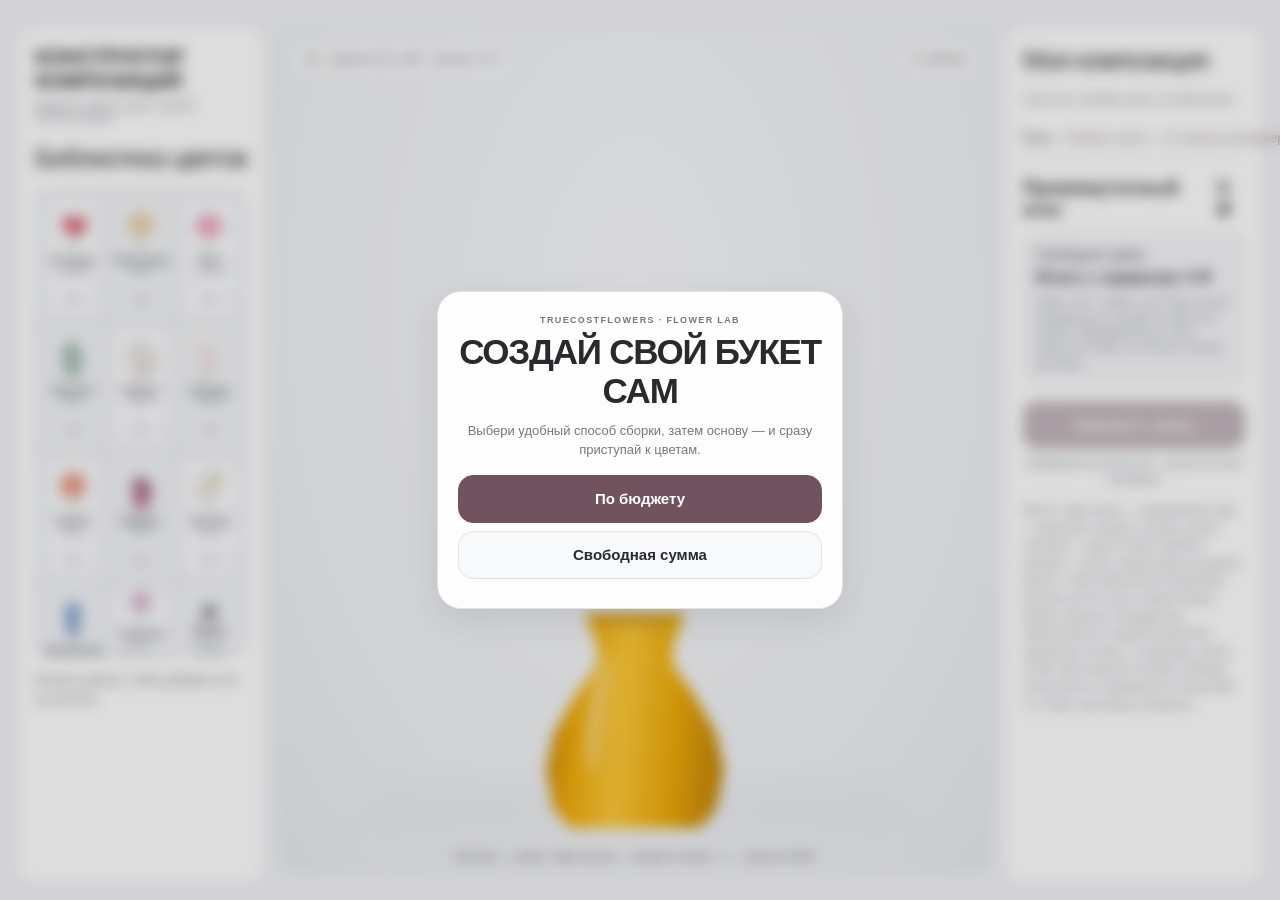
==== commit e79440b7: "RC50: organic petal-overlap of round tiers, preserve branch/linear layers" ====
--- a/index.html
+++ b/index.html
@@ -1,5 +1,5 @@
 <!DOCTYPE html>
-<html lang="ru"><head><meta charset="utf-8"/><meta content="width=device-width,initial-scale=1" name="viewport"/><title>TrueCostFlowers — Конструктор v3.2-rc49</title><style>*{box-sizing:border-box}body{margin:0;background:#eae6df;color:#282725;font-family:Arial,sans-serif}.app{display:grid;grid-template-columns:250px 1fr 260px;min-height:100vh;gap:12px;padding:16px}.panel{background:#f8f6f2;border-radius:18px;padding:18px}h1{font:25px Georgia;margin:0 0 8px}h2{font:19px Georgia;margin:0 0 15px}.sub{font-size:11px;letter-spacing:2px;color:#8c867f;margin-bottom:20px}.catalog{display:grid;grid-template-columns:1fr 1fr;gap:9px}.flower{border:1px solid #ded8cf;border-radius:12px;background:#f0ece6;padding:8px 4px;cursor:pointer;text-align:center}.flower svg{width:76px;height:95px;display:block;margin:auto}.flower span{display:block;font-size:12px}.flower small{font-size:11px;color:#777}.flower:hover{border-color:#a66c78}.stage{position:relative;min-height:650px;overflow:hidden;border-radius:18px;background:radial-gradient(ellipse at 50% 35%,#e5ddd2,#bcb3a7);touch-action:none}.stage:before{content:"";position:absolute;left:12%;right:12%;bottom:50px;height:28px;background:#aba398;border-radius:50%;filter:blur(18px)}#flowersLayer{position:absolute;inset:0;pointer-events:none}.stem{pointer-events:auto;position:absolute;transform-origin:50% 100%;cursor:grab;touch-action:none;user-select:none}.stem.no-stem .stemline{display:none}.stem.no-stem .flowerhead .botanical-stem{display:none!important}.stemline{pointer-events:none}.stemhandle{position:absolute;width:25px;height:25px;border-radius:50%;background:#fff;border:3px solid #d52e74;box-shadow:0 2px 12px #0005;z-index:3;touch-action:none;cursor:ns-resize;display:none;transform:translate(-50%,-50%)}.stem.selected .stemhandle{display:block}.stage.locked .stem:not(.selected){opacity:.3;pointer-events:none}.stem.selected{filter:drop-shadow(0 0 3px #fff) drop-shadow(0 0 10px #ff176b) drop-shadow(0 0 3px #ff176b)}.stage.locked .stem:not(.selected){opacity:.34;pointer-events:none;filter:grayscale(.3)}.stage.locked .stem.selected{z-index:900!important}.editbar{flex-wrap:wrap;justify-content:center}.editbar button.lockon{background:#c52163;color:white}.picker{position:absolute;top:62px;right:10px;z-index:950;width:min(270px,80%);max-height:48%;overflow:auto;background:#fffaf4f5;border-radius:14px;padding:10px;box-shadow:0 5px 24px #0003;display:none}.picker.show{display:block}.pickitem{display:flex;width:100%;align-items:center;gap:10px;text-align:left;margin:5px 0;padding:5px}.pickitem svg{height:42px;width:38px}.pickitem.chosen{border:2px solid #ed2770}.pickhead{display:flex;justify-content:space-between;align-items:center}.stem svg{width:100%;height:100%;overflow:visible;pointer-events:none}.stem .stemline{position:absolute;inset:0}.flowerhead{position:absolute;inset:0;pointer-events:none}.stemhandle{left:50%;top:100%}.stem{transform-origin:center center}.vase{position:absolute;left:50%;bottom:45px;transform:translateX(-50%);width:195px;height:205px;background:linear-gradient(110deg,#77756f,#c6c2b9 23%,#86827a 54%,#d0cbc2 85%,#706c67);box-shadow:inset 6px 0 15px #ffffff55, 0 14px 18px #0003;border-radius:4px 4px 16px 16px;pointer-events:none;z-index:200}.vase:before{content:"";position:absolute;top:-12px;left:0;width:100%;height:24px;border-radius:50%;background:linear-gradient(#4b4843,#b4ada2);border:6px solid #8b867e}.vase:after{content:"";position:absolute;bottom:12px;left:15%;width:70%;height:2px;background:#eee7dc77}.mobiletools{display:none}.editbar{position:absolute;z-index:500;bottom:16px;left:50%;transform:translateX(-50%);display:none;align-items:center;gap:7px;padding:9px;background:#faf8f4f2;border:1px solid #d8d0c6;border-radius:16px;box-shadow:0 5px 25px #0002;white-space:nowrap}.editbar.show{display:flex}.editbar button{font-size:13px;padding:10px 11px;min-height:42px}.editbar .active{background:#3b3836;color:white}.editbar .barlabel{font-size:11px;color:#756e66;max-width:66px;white-space:normal}.stem{z-index:210}.stagehead{position:absolute;top:18px;left:18px;right:18px;display:flex;justify-content:space-between;z-index:220;color:#514c47;font-size:12px}.controls{display:flex;gap:8px;flex-wrap:wrap;margin-top:12px}button{cursor:pointer;border:1px solid #d5cdc4;border-radius:10px;padding:11px 12px;background:#fff;color:#35312e}button.primary{background:#343332;color:#fff;border-color:#343332;width:100%;margin-top:14px}button:disabled{opacity:.4;cursor:default}.item{display:flex;justify-content:space-between;align-items:center;gap:6px;padding:11px 0;border-bottom:1px solid #e4ddd4;font-size:13px}.item button{padding:4px 8px}.total{display:flex;justify-content:space-between;margin-top:20px;font-size:19px;font-weight:bold}.hint{font-size:12px;line-height:1.6;color:#77706a;margin-top:14px}.pill{padding:6px 9px;border-radius:30px;background:#f7f4ef}.bottom{position:absolute;bottom:10px;left:0;right:0;text-align:center;color:#615b55;font-size:11px;z-index:220}@media(max-width:850px){.mobiletools{display:flex;position:absolute;bottom:12px;left:12px;right:12px;z-index:240;align-items:center;justify-content:space-between;gap:5px;background:#f8f6f2e8;border-radius:16px;padding:8px}.mobiletools button{font-size:23px;padding:9px 13px}.mobiletools span{font-size:11px;text-align:center}.bottom{display:none}.stage{min-height:560px}.vase{bottom:88px!important}.app{display:flex;flex-direction:column;padding:10px}.stage{min-height:530px;order:1}.editbar{bottom:12px;max-width:calc(100% - 12px);gap:3px;padding:6px}.editbar button{padding:9px 7px;font-size:12px}.editbar .barlabel{font-size:10px;max-width:55px}.panel.left{order:2}.panel.right{order:3}.catalog{grid-template-columns:repeat(4,1fr)}.flower svg{width:55px;height:70px}.flower span{font-size:10px}.vase{width:145px;height:150px;bottom:40px}}@media(max-width:390px){.catalog{grid-template-columns:repeat(3,1fr)}} 
+<html lang="ru"><head><meta charset="utf-8"/><meta content="width=device-width,initial-scale=1" name="viewport"/><title>TrueCostFlowers — Конструктор v3.2-rc50</title><style>*{box-sizing:border-box}body{margin:0;background:#eae6df;color:#282725;font-family:Arial,sans-serif}.app{display:grid;grid-template-columns:250px 1fr 260px;min-height:100vh;gap:12px;padding:16px}.panel{background:#f8f6f2;border-radius:18px;padding:18px}h1{font:25px Georgia;margin:0 0 8px}h2{font:19px Georgia;margin:0 0 15px}.sub{font-size:11px;letter-spacing:2px;color:#8c867f;margin-bottom:20px}.catalog{display:grid;grid-template-columns:1fr 1fr;gap:9px}.flower{border:1px solid #ded8cf;border-radius:12px;background:#f0ece6;padding:8px 4px;cursor:pointer;text-align:center}.flower svg{width:76px;height:95px;display:block;margin:auto}.flower span{display:block;font-size:12px}.flower small{font-size:11px;color:#777}.flower:hover{border-color:#a66c78}.stage{position:relative;min-height:650px;overflow:hidden;border-radius:18px;background:radial-gradient(ellipse at 50% 35%,#e5ddd2,#bcb3a7);touch-action:none}.stage:before{content:"";position:absolute;left:12%;right:12%;bottom:50px;height:28px;background:#aba398;border-radius:50%;filter:blur(18px)}#flowersLayer{position:absolute;inset:0;pointer-events:none}.stem{pointer-events:auto;position:absolute;transform-origin:50% 100%;cursor:grab;touch-action:none;user-select:none}.stem.no-stem .stemline{display:none}.stem.no-stem .flowerhead .botanical-stem{display:none!important}.stemline{pointer-events:none}.stemhandle{position:absolute;width:25px;height:25px;border-radius:50%;background:#fff;border:3px solid #d52e74;box-shadow:0 2px 12px #0005;z-index:3;touch-action:none;cursor:ns-resize;display:none;transform:translate(-50%,-50%)}.stem.selected .stemhandle{display:block}.stage.locked .stem:not(.selected){opacity:.3;pointer-events:none}.stem.selected{filter:drop-shadow(0 0 3px #fff) drop-shadow(0 0 10px #ff176b) drop-shadow(0 0 3px #ff176b)}.stage.locked .stem:not(.selected){opacity:.34;pointer-events:none;filter:grayscale(.3)}.stage.locked .stem.selected{z-index:900!important}.editbar{flex-wrap:wrap;justify-content:center}.editbar button.lockon{background:#c52163;color:white}.picker{position:absolute;top:62px;right:10px;z-index:950;width:min(270px,80%);max-height:48%;overflow:auto;background:#fffaf4f5;border-radius:14px;padding:10px;box-shadow:0 5px 24px #0003;display:none}.picker.show{display:block}.pickitem{display:flex;width:100%;align-items:center;gap:10px;text-align:left;margin:5px 0;padding:5px}.pickitem svg{height:42px;width:38px}.pickitem.chosen{border:2px solid #ed2770}.pickhead{display:flex;justify-content:space-between;align-items:center}.stem svg{width:100%;height:100%;overflow:visible;pointer-events:none}.stem .stemline{position:absolute;inset:0}.flowerhead{position:absolute;inset:0;pointer-events:none}.stemhandle{left:50%;top:100%}.stem{transform-origin:center center}.vase{position:absolute;left:50%;bottom:45px;transform:translateX(-50%);width:195px;height:205px;background:linear-gradient(110deg,#77756f,#c6c2b9 23%,#86827a 54%,#d0cbc2 85%,#706c67);box-shadow:inset 6px 0 15px #ffffff55, 0 14px 18px #0003;border-radius:4px 4px 16px 16px;pointer-events:none;z-index:200}.vase:before{content:"";position:absolute;top:-12px;left:0;width:100%;height:24px;border-radius:50%;background:linear-gradient(#4b4843,#b4ada2);border:6px solid #8b867e}.vase:after{content:"";position:absolute;bottom:12px;left:15%;width:70%;height:2px;background:#eee7dc77}.mobiletools{display:none}.editbar{position:absolute;z-index:500;bottom:16px;left:50%;transform:translateX(-50%);display:none;align-items:center;gap:7px;padding:9px;background:#faf8f4f2;border:1px solid #d8d0c6;border-radius:16px;box-shadow:0 5px 25px #0002;white-space:nowrap}.editbar.show{display:flex}.editbar button{font-size:13px;padding:10px 11px;min-height:42px}.editbar .active{background:#3b3836;color:white}.editbar .barlabel{font-size:11px;color:#756e66;max-width:66px;white-space:normal}.stem{z-index:210}.stagehead{position:absolute;top:18px;left:18px;right:18px;display:flex;justify-content:space-between;z-index:220;color:#514c47;font-size:12px}.controls{display:flex;gap:8px;flex-wrap:wrap;margin-top:12px}button{cursor:pointer;border:1px solid #d5cdc4;border-radius:10px;padding:11px 12px;background:#fff;color:#35312e}button.primary{background:#343332;color:#fff;border-color:#343332;width:100%;margin-top:14px}button:disabled{opacity:.4;cursor:default}.item{display:flex;justify-content:space-between;align-items:center;gap:6px;padding:11px 0;border-bottom:1px solid #e4ddd4;font-size:13px}.item button{padding:4px 8px}.total{display:flex;justify-content:space-between;margin-top:20px;font-size:19px;font-weight:bold}.hint{font-size:12px;line-height:1.6;color:#77706a;margin-top:14px}.pill{padding:6px 9px;border-radius:30px;background:#f7f4ef}.bottom{position:absolute;bottom:10px;left:0;right:0;text-align:center;color:#615b55;font-size:11px;z-index:220}@media(max-width:850px){.mobiletools{display:flex;position:absolute;bottom:12px;left:12px;right:12px;z-index:240;align-items:center;justify-content:space-between;gap:5px;background:#f8f6f2e8;border-radius:16px;padding:8px}.mobiletools button{font-size:23px;padding:9px 13px}.mobiletools span{font-size:11px;text-align:center}.bottom{display:none}.stage{min-height:560px}.vase{bottom:88px!important}.app{display:flex;flex-direction:column;padding:10px}.stage{min-height:530px;order:1}.editbar{bottom:12px;max-width:calc(100% - 12px);gap:3px;padding:6px}.editbar button{padding:9px 7px;font-size:12px}.editbar .barlabel{font-size:10px;max-width:55px}.panel.left{order:2}.panel.right{order:3}.catalog{grid-template-columns:repeat(4,1fr)}.flower svg{width:55px;height:70px}.flower span{font-size:10px}.vase{width:145px;height:150px;bottom:40px}}@media(max-width:390px){.catalog{grid-template-columns:repeat(3,1fr)}} 
 /* v0.8: precise selection and minimal mobile toolbar */
 .stem{pointer-events:none!important;overflow:visible}.flowerhead{pointer-events:none}.flowerhead svg{pointer-events:none}.flowerhead svg *{pointer-events:visiblePainted;cursor:grab}.stemhandle{pointer-events:auto!important;width:21px;height:21px;background:#f7f5f0;border:1px solid #77716c;color:#5d5752;font-size:12px;line-height:19px;text-align:center;box-shadow:0 1px 5px #0002}.stem.selected{filter:drop-shadow(0 0 1px #fff) drop-shadow(0 0 2px #777)!important}.stage.locked .stem:not(.selected){opacity:.55;filter:grayscale(.1);pointer-events:none}.stage.locked .stem:not(.selected) svg *{pointer-events:none!important}.stage.locked .stem.selected{z-index:900!important}.stem.no-stem .stemhandle{display:none!important}.editbar{border-radius:40px!important;flex-wrap:nowrap!important;padding:4px 6px!important;gap:2px!important;max-width:calc(100% - 12px);box-shadow:0 2px 12px #0002}.editbar button{border-radius:22px;padding:8px 9px!important;font-size:12px!important;min-height:35px!important}.editbar button.lockon{background:#5b5752;color:white}.stem.selected .flowerhead svg *{stroke:#89837d;stroke-width:1.1}.picker{z-index:999}
 @media(max-width:850px){.editbar{bottom:12px!important}.stage{overflow:hidden}.editbar button{font-size:11px!important;padding:8px 7px!important}}
@@ -910,7 +910,7 @@
   <button type="button" data-hydrangea-tone="mix">Микс</button>
  </div>
 </div>
-<div class="catalog" id="catalog"><button class="flower" data-i="0" type="button"><svg viewbox="0 0 100 120" xmlns="http://www.w3.org/2000/svg"><path d="M50 108 Q48 69 51 42" fill="none" stroke="#56754c" stroke-linecap="round" stroke-linejoin="round" stroke-width="3"></path><path d="M51 66 C19 45 15 19 35 17 Q46 15 52 29 Q67 6 83 22 C95 46 70 65 51 66Z" fill="#d94462" stroke="#ad3955" stroke-linecap="round" stroke-linejoin="round" stroke-width="1.4"></path><path d="M53 53 Q58 35 68 17" fill="none" stroke="#edc663" stroke-linecap="round" stroke-linejoin="round" stroke-width="5"></path><path d="M51 50 Q58 34 66 20" fill="none" stroke="#f7e5a1" stroke-linecap="round" stroke-linejoin="round" stroke-width="1.5"></path></svg><span>Антуриум</span><small>1,200 ₽</small></button><button class="flower" data-i="1" type="button"><svg viewbox="0 0 100 120" xmlns="http://www.w3.org/2000/svg"><path d="M50 108 L50 54" fill="none" stroke="#6d8655" stroke-linecap="round" stroke-linejoin="round" stroke-width="3"></path><ellipse cx="54.75908000120674" cy="61.005555422518896" fill="#f1d6aa" rx="6.75" ry="7.8" stroke="#c9ad8a77" stroke-width=".7" transform="rotate(30 54.75908000120674 61.005555422518896)"></ellipse><ellipse cx="49.75575200222227" cy="61.35907316694959" fill="#f1d6aa" rx="6.75" ry="7.8" stroke="#c9ad8a77" stroke-width=".7" transform="rotate(40.285714285714285 49.75575200222227 61.35907316694959)"></ellipse><ellipse cx="44.7602743348543" cy="60.92967025708238" fill="#f1d6aa" rx="6.75" ry="7.8" stroke="#c9ad8a77" stroke-width=".7" transform="rotate(50.57142857142857 44.7602743348543 60.92967025708238)"></ellipse><ellipse cx="39.93320576162475" cy="59.731148055754254" fill="#f1d6aa" rx="6.75" ry="7.8" stroke="#c9ad8a77" stroke-width=".7" transform="rotate(60.85714285714286 39.93320576162475 59.731148055754254)"></ellipse><ellipse cx="35.42969223820246" cy="57.802028052663275" fill="#f1d6aa" rx="6.75" ry="7.8" stroke="#c9ad8a77" stroke-width=".7" transform="rotate(71.14285714285714 35.42969223820246 57.802028052663275)"></ellipse><ellipse cx="31.394480394733517" cy="55.20431375199401" fill="#f1d6aa" rx="6.75" ry="7.8" stroke="#c9ad8a77" stroke-width=".7" transform="rotate(81.42857142857143 31.394480394733517 55.20431375199401)"></ellipse><ellipse cx="27.95726526005036" cy="52.0214978287764" fill="#f1d6aa" rx="6.75" ry="7.8" stroke="#c9ad8a77" stroke-width=".7" transform="rotate(91.71428571428572 27.95726526005036 52.0214978287764)"></ellipse><ellipse cx="25.228521756731734" cy="48.35587860561233" fill="#f1d6aa" rx="6.75" ry="7.8" stroke="#c9ad8a77" stroke-width=".7" transform="rotate(102 25.228521756731734 48.35587860561233)"></ellipse><ellipse cx="23.295953946191943" cy="44.32527210041585" fill="#f1d6aa" rx="6.75" ry="7.8" stroke="#c9ad8a77" stroke-width=".7" transform="rotate(112.28571428571429 23.295953946191943 44.32527210041585)"></ellipse><ellipse cx="22.221676147983825" cy="40.059225322658044" fill="#f1d6aa" rx="6.75" ry="7.8" stroke="#c9ad8a77" stroke-width=".7" transform="rotate(122.57142857142857 22.221676147983825 40.059225322658044)"></ellipse><ellipse cx="22.0402165344605" cy="35.69485252589103" fill="#f1d6aa" rx="6.75" ry="7.8" stroke="#c9ad8a77" stroke-width=".7" transform="rotate(132.85714285714286 22.0402165344605 35.69485252589103)"></ellipse><ellipse cx="22.75740736690608" cy="31.3724282428208" fill="#f1d6aa" rx="6.75" ry="7.8" stroke="#c9ad8a77" stroke-width=".7" transform="rotate(143.14285714285714 22.75740736690608 31.3724282428208)"></ellipse><ellipse cx="24.350197541859185" cy="27.230878746407758" fill="#f1d6aa" rx="6.75" ry="7.8" stroke="#c9ad8a77" stroke-width=".7" transform="rotate(153.42857142857144 24.350197541859185 27.230878746407758)"></ellipse><ellipse cx="26.76739347254469" cy="23.40331684514492" fill="#f1d6aa" rx="6.75" ry="7.8" stroke="#c9ad8a77" stroke-width=".7" transform="rotate(163.71428571428572 26.76739347254469 23.40331684514492)"></ellipse><ellipse cx="29.931304492874936" cy="20.012763527867296" fill="#f1d6aa" rx="6.75" ry="7.8" stroke="#c9ad8a77" stroke-width=".7" transform="rotate(174 29.931304492874936 20.012763527867296)"></ellipse><ellipse cx="33.74023989938185" cy="17.168193967948735" fill="#f1d6aa" rx="6.75" ry="7.8" stroke="#c9ad8a77" stroke-width=".7" transform="rotate(184.28571428571428 33.74023989938185 17.168193967948735)"></ellipse><ellipse cx="38.0717773740978" cy="14.961034971564661" fill="#f1d6aa" rx="6.75" ry="7.8" stroke="#c9ad8a77" stroke-width=".7" transform="rotate(194.57142857142858 38.0717773740978 14.961034971564661)"></ellipse><ellipse cx="42.786697738584515" cy="13.46222644491533" fill="#f1d6aa" rx="6.75" ry="7.8" stroke="#c9ad8a77" stroke-width=".7" transform="rotate(204.85714285714286 42.786697738584515 13.46222644491533)"></ellipse><ellipse cx="47.733459572878" cy="12.719941327271005" fill="#f1d6aa" rx="6.75" ry="7.8" stroke="#c9ad8a77" stroke-width=".7" transform="rotate(215.14285714285714 47.733459572878 12.719941327271005)"></ellipse><ellipse cx="52.75306988141485" cy="12.75803727306701" fill="#f1d6aa" rx="6.75" ry="7.8" stroke="#c9ad8a77" stroke-width=".7" transform="rotate(225.42857142857142 52.75306988141485 12.75803727306701)"></ellipse><ellipse cx="57.68419425872959" cy="13.575289847260017" fill="#f1d6aa" rx="6.75" ry="7.8" stroke="#c9ad8a77" stroke-width=".7" transform="rotate(235.71428571428572 57.68419425872959 13.575289847260017)"></ellipse><ellipse cx="62.36834230999267" cy="15.145431879677794" fill="#f1d6aa" rx="6.75" ry="7.8" stroke="#c9ad8a77" stroke-width=".7" transform="rotate(246 62.36834230999267 15.145431879677794)"></ellipse><ellipse cx="66.65496166270661" cy="17.417997713481267" fill="#f1d6aa" rx="6.75" ry="7.8" stroke="#c9ad8a77" stroke-width=".7" transform="rotate(256.2857142857143 66.65496166270661 17.417997713481267)"></ellipse><ellipse cx="70.4062768438331" cy="20.319945212898624" fill="#f1d6aa" rx="6.75" ry="7.8" stroke="#c9ad8a77" stroke-width=".7" transform="rotate(266.57142857142856 70.4062768438331 20.319945212898624)"></ellipse><ellipse cx="73.50171749685825" cy="23.7580033975682" fill="#f1d6aa" rx="6.75" ry="7.8" stroke="#c9ad8a77" stroke-width=".7" transform="rotate(276.8571428571429 73.50171749685825 23.7580033975682)"></ellipse><ellipse cx="75.84179361225682" cy="27.62167024859103" fill="#f1d6aa" rx="6.75" ry="7.8" stroke="#c9ad8a77" stroke-width=".7" transform="rotate(287.14285714285717 75.84179361225682 27.62167024859103)"></ellipse><ellipse cx="77.35129321825883" cy="31.786764334339566" fill="#f1d6aa" rx="6.75" ry="7.8" stroke="#c9ad8a77" stroke-width=".7" transform="rotate(297.42857142857144 77.35129321825883 31.786764334339566)"></ellipse><ellipse cx="77.98169975550701" cy="36.11941610384702" fill="#f1d6aa" rx="6.75" ry="7.8" stroke="#c9ad8a77" stroke-width=".7" transform="rotate(307.7142857142857 77.98169975550701 36.11941610384702)"></ellipse><ellipse cx="77.71275143919392" cy="40.48037056432368" fill="#f1d6aa" rx="6.75" ry="7.8" stroke="#c9ad8a77" stroke-width=".7" transform="rotate(318 77.71275143919392 40.48037056432368)"></ellipse><ellipse cx="76.55309248949732" cy="44.72946305120453" fill="#f1d6aa" rx="6.75" ry="7.8" stroke="#c9ad8a77" stroke-width=".7" transform="rotate(328.2857142857143 76.55309248949732 44.72946305120453)"></ellipse><ellipse cx="74.53999529923098" cy="48.730124235796296" fill="#f1d6aa" rx="6.75" ry="7.8" stroke="#c9ad8a77" stroke-width=".7" transform="rotate(338.57142857142856 74.53999529923098 48.730124235796296)"></ellipse><ellipse cx="71.73816246847198" cy="52.35376957587119" fill="#f1d6aa" rx="6.75" ry="7.8" stroke="#c9ad8a77" stroke-width=".7" transform="rotate(348.85714285714283 71.73816246847198 52.35376957587119)"></ellipse><ellipse cx="68.23764720975664" cy="55.483932128653905" fill="#f1d6aa" rx="6.75" ry="7.8" stroke="#c9ad8a77" stroke-width=".7" transform="rotate(359.14285714285717 68.23764720975664 55.483932128653905)"></ellipse><ellipse cx="64.15095896373361" cy="58.020005894191655" fill="#f1d6aa" rx="6.75" ry="7.8" stroke="#c9ad8a77" stroke-width=".7" transform="rotate(369.42857142857144 64.15095896373361 58.020005894191655)"></ellipse><ellipse cx="59.60944725316836" cy="59.880479374971635" fill="#f1d6aa" rx="6.75" ry="7.8" stroke="#c9ad8a77" stroke-width=".7" transform="rotate(379.7142857142857 59.60944725316836 59.880479374971635)"></ellipse><ellipse cx="59.75928679659835" cy="54.54115741713573" fill="#f1d6aa" rx="6.5" ry="7.8" stroke="#c9ad8a77" stroke-width=".7" transform="rotate(30 59.75928679659835 54.54115741713573)"></ellipse><ellipse cx="55.02807842152486" cy="55.99069566101298" fill="#f1d6aa" rx="6.5" ry="7.8" stroke="#c9ad8a77" stroke-width=".7" transform="rotate(42.85714285714286 55.02807842152486 55.99069566101298)"></ellipse><ellipse cx="50.04474119896907" cy="56.48796112620788" fill="#f1d6aa" rx="6.5" ry="7.8" stroke="#c9ad8a77" stroke-width=".7" transform="rotate(55.714285714285715 50.04474119896907 56.48796112620788)"></ellipse><ellipse cx="45.059160465874" cy="56.00801884589579" fill="#f1d6aa" rx="6.5" ry="7.8" stroke="#c9ad8a77" stroke-width=".7" transform="rotate(68.57142857142857 45.059160465874 56.00801884589579)"></ellipse><ellipse cx="40.32133405816917" cy="54.574935130076" fill="#f1d6aa" rx="6.5" ry="7.8" stroke="#c9ad8a77" stroke-width=".7" transform="rotate(81.42857142857143 40.32133405816917 54.574935130076)"></ellipse><ellipse cx="36.0688363753771" cy="52.26057078029616" fill="#f1d6aa" rx="6.5" ry="7.8" stroke="#c9ad8a77" stroke-width=".7" transform="rotate(94.28571428571429 36.0688363753771 52.26057078029616)"></ellipse><ellipse cx="32.51490540819688" cy="49.180977688998176" fill="#f1d6aa" rx="6.5" ry="7.8" stroke="#c9ad8a77" stroke-width=".7" transform="rotate(107.14285714285714 32.51490540819688 49.180977688998176)"></ellipse><ellipse cx="29.83775009524629" cy="45.490579513040565" fill="#f1d6aa" rx="6.5" ry="7.8" stroke="#c9ad8a77" stroke-width=".7" transform="rotate(120 29.83775009524629 45.490579513040565)"></ellipse><ellipse cx="28.1716141827437" cy="41.37442822672663" fill="#f1d6aa" rx="6.5" ry="7.8" stroke="#c9ad8a77" stroke-width=".7" transform="rotate(132.85714285714286 28.1716141827437 41.37442822672663)"></ellipse><ellipse cx="27.600044682519684" cy="37.038924843103096" fill="#f1d6aa" rx="6.5" ry="7.8" stroke="#c9ad8a77" stroke-width=".7" transform="rotate(145.71428571428572 27.600044682519684 37.038924843103096)"></ellipse><ellipse cx="28.151702475981853" cy="32.70146960531038" fill="#f1d6aa" rx="6.5" ry="7.8" stroke="#c9ad8a77" stroke-width=".7" transform="rotate(158.57142857142858 28.151702475981853 32.70146960531038)"></ellipse><ellipse cx="29.798925137843675" cy="28.57956063060719" fill="#f1d6aa" rx="6.5" ry="7.8" stroke="#c9ad8a77" stroke-width=".7" transform="rotate(171.42857142857142 29.798925137843675 28.57956063060719)"></ellipse><ellipse cx="32.45911404563659" cy="24.879887646578076" fill="#f1d6aa" rx="6.5" ry="7.8" stroke="#c9ad8a77" stroke-width=".7" transform="rotate(184.28571428571428 32.45911404563659 24.879887646578076)"></ellipse><ellipse cx="35.99887621954234" cy="21.78796770513128" fill="#f1d6aa" rx="6.5" ry="7.8" stroke="#c9ad8a77" stroke-width=".7" transform="rotate(197.14285714285714 35.99887621954234 21.78796770513128)"></ellipse><ellipse cx="40.24071320340165" cy="19.45884258286427" fill="#f1d6aa" rx="6.5" ry="7.8" stroke="#c9ad8a77" stroke-width=".7" transform="rotate(210 40.24071320340165 19.45884258286427)"></ellipse><ellipse cx="44.97192157847512" cy="18.00930433898702" fill="#f1d6aa" rx="6.5" ry="7.8" stroke="#c9ad8a77" stroke-width=".7" transform="rotate(222.85714285714286 44.97192157847512 18.00930433898702)"></ellipse><ellipse cx="49.95525880103092" cy="17.512038873792125" fill="#f1d6aa" rx="6.5" ry="7.8" stroke="#c9ad8a77" stroke-width=".7" transform="rotate(235.71428571428572 49.95525880103092 17.512038873792125)"></ellipse><ellipse cx="54.94083953412602" cy="17.991981154104217" fill="#f1d6aa" rx="6.5" ry="7.8" stroke="#c9ad8a77" stroke-width=".7" transform="rotate(248.57142857142858 54.94083953412602 17.991981154104217)"></ellipse><ellipse cx="59.67866594183083" cy="19.425064869924004" fill="#f1d6aa" rx="6.5" ry="7.8" stroke="#c9ad8a77" stroke-width=".7" transform="rotate(261.42857142857144 59.67866594183083 19.425064869924004)"></ellipse><ellipse cx="63.9311636246229" cy="21.73942921970383" fill="#f1d6aa" rx="6.5" ry="7.8" stroke="#c9ad8a77" stroke-width=".7" transform="rotate(274.2857142857143 63.9311636246229 21.73942921970383)"></ellipse><ellipse cx="67.48509459180312" cy="24.819022311001824" fill="#f1d6aa" rx="6.5" ry="7.8" stroke="#c9ad8a77" stroke-width=".7" transform="rotate(287.14285714285717 67.48509459180312 24.819022311001824)"></ellipse><ellipse cx="70.16224990475371" cy="28.50942048695943" fill="#f1d6aa" rx="6.5" ry="7.8" stroke="#c9ad8a77" stroke-width=".7" transform="rotate(300 70.16224990475371 28.50942048695943)"></ellipse><ellipse cx="71.82838581725629" cy="32.62557177327335" fill="#f1d6aa" rx="6.5" ry="7.8" stroke="#c9ad8a77" stroke-width=".7" transform="rotate(312.85714285714283 71.82838581725629 32.62557177327335)"></ellipse><ellipse cx="72.39995531748032" cy="36.961075156896904" fill="#f1d6aa" rx="6.5" ry="7.8" stroke="#c9ad8a77" stroke-width=".7" transform="rotate(325.7142857142857 72.39995531748032 36.961075156896904)"></ellipse><ellipse cx="71.84829752401815" cy="41.29853039468962" fill="#f1d6aa" rx="6.5" ry="7.8" stroke="#c9ad8a77" stroke-width=".7" transform="rotate(338.57142857142856 71.84829752401815 41.29853039468962)"></ellipse><ellipse cx="70.20107486215632" cy="45.42043936939282" fill="#f1d6aa" rx="6.5" ry="7.8" stroke="#c9ad8a77" stroke-width=".7" transform="rotate(351.42857142857144 70.20107486215632 45.42043936939282)"></ellipse><ellipse cx="67.5408859543634" cy="49.12011235342193" fill="#f1d6aa" rx="6.5" ry="7.8" stroke="#c9ad8a77" stroke-width=".7" transform="rotate(364.2857142857143 67.5408859543634 49.12011235342193)"></ellipse><ellipse cx="64.00112378045768" cy="52.212032294868706" fill="#f1d6aa" rx="6.5" ry="7.8" stroke="#c9ad8a77" stroke-width=".7" transform="rotate(377.14285714285717 64.00112378045768 52.212032294868706)"></ellipse><ellipse cx="61.21337547413397" cy="47.88370384149408" fill="#f1d6aa" rx="6.25" ry="7.8" stroke="#c9ad8a77" stroke-width=".7" transform="rotate(30 61.21337547413397 47.88370384149408)"></ellipse><ellipse cx="57.027808130776734" cy="50.27569580310548" fill="#f1d6aa" rx="6.25" ry="7.8" stroke="#c9ad8a77" stroke-width=".7" transform="rotate(47.14285714285714 57.027808130776734 50.27569580310548)"></ellipse><ellipse cx="52.21778919397199" cy="51.48808393317951" fill="#f1d6aa" rx="6.25" ry="7.8" stroke="#c9ad8a77" stroke-width=".7" transform="rotate(64.28571428571428 52.21778919397199 51.48808393317951)"></ellipse><ellipse cx="47.21070995467525" cy="51.41314222588143" fill="#f1d6aa" rx="6.25" ry="7.8" stroke="#c9ad8a77" stroke-width=".7" transform="rotate(81.42857142857143 47.21070995467525 51.41314222588143)"></ellipse><ellipse cx="42.45147137650337" cy="50.057529580780916" fill="#f1d6aa" rx="6.25" ry="7.8" stroke="#c9ad8a77" stroke-width=".7" transform="rotate(98.57142857142857 42.45147137650337 50.057529580780916)"></ellipse><ellipse cx="38.36295269270141" cy="47.541698130403276" fill="#f1d6aa" rx="6.25" ry="7.8" stroke="#c9ad8a77" stroke-width=".7" transform="rotate(115.71428571428571 38.36295269270141 47.541698130403276)"></ellipse><ellipse cx="35.308436730493895" cy="44.089190539659036" fill="#f1d6aa" rx="6.25" ry="7.8" stroke="#c9ad8a77" stroke-width=".7" transform="rotate(132.85714285714286 35.308436730493895 44.089190539659036)"></ellipse><ellipse cx="33.55933063764547" cy="40.006777259065814" fill="#f1d6aa" rx="6.25" ry="7.8" stroke="#c9ad8a77" stroke-width=".7" transform="rotate(150 33.55933063764547 40.006777259065814)"></ellipse><ellipse cx="33.271050166331406" cy="35.65719862397993" fill="#f1d6aa" rx="6.25" ry="7.8" stroke="#c9ad8a77" stroke-width=".7" transform="rotate(167.14285714285714 33.271050166331406 35.65719862397993)"></ellipse><ellipse cx="34.46921030152593" cy="31.426933783940214" fill="#f1d6aa" rx="6.25" ry="7.8" stroke="#c9ad8a77" stroke-width=".7" transform="rotate(184.28571428571428 34.46921030152593 31.426933783940214)"></ellipse><ellipse cx="37.047349257177885" cy="27.691860334195667" fill="#f1d6aa" rx="6.25" ry="7.8" stroke="#c9ad8a77" stroke-width=".7" transform="rotate(201.42857142857142 37.047349257177885 27.691860334195667)"></ellipse><ellipse cx="40.776388073101124" cy="24.783855941855954" fill="#f1d6aa" rx="6.25" ry="7.8" stroke="#c9ad8a77" stroke-width=".7" transform="rotate(218.57142857142858 40.776388073101124 24.783855941855954)"></ellipse><ellipse cx="45.324985285883585" cy="22.96130955874753" fill="#f1d6aa" rx="6.25" ry="7.8" stroke="#c9ad8a77" stroke-width=".7" transform="rotate(235.71428571428572 45.324985285883585 22.96130955874753)"></ellipse><ellipse cx="50.28897807197944" cy="22.386162429122656" fill="#f1d6aa" rx="6.25" ry="7.8" stroke="#c9ad8a77" stroke-width=".7" transform="rotate(252.85714285714286 50.28897807197944 22.386162429122656)"></ellipse><ellipse cx="55.22729388822054" cy="23.109518899440104" fill="#f1d6aa" rx="6.25" ry="7.8" stroke="#c9ad8a77" stroke-width=".7" transform="rotate(270 55.22729388822054 23.109518899440104)"></ellipse><ellipse cx="59.70114170289186" cy="25.067105572914585" fill="#f1d6aa" rx="6.25" ry="7.8" stroke="#c9ad8a77" stroke-width=".7" transform="rotate(287.14285714285717 59.70114170289186 25.067105572914585)"></ellipse><ellipse cx="63.313000504502085" cy="28.084982282880276" fill="#f1d6aa" rx="6.25" ry="7.8" stroke="#c9ad8a77" stroke-width=".7" transform="rotate(304.2857142857143 63.313000504502085 28.084982282880276)"></ellipse><ellipse cx="65.74194078814686" cy="31.894997439922914" fill="#f1d6aa" rx="6.25" ry="7.8" stroke="#c9ad8a77" stroke-width=".7" transform="rotate(321.42857142857144 65.74194078814686 31.894997439922914)"></ellipse><ellipse cx="66.77214055039549" cy="36.15861447736313" fill="#f1d6aa" rx="6.25" ry="7.8" stroke="#c9ad8a77" stroke-width=".7" transform="rotate(338.57142857142856 66.77214055039549 36.15861447736313)"></ellipse><ellipse cx="66.312062021415" cy="40.49699231084918" fill="#f1d6aa" rx="6.25" ry="7.8" stroke="#c9ad8a77" stroke-width=".7" transform="rotate(355.7142857142857 66.312062021415 40.49699231084918)"></ellipse><ellipse cx="64.40258519752666" cy="44.5246470312183" fill="#f1d6aa" rx="6.25" ry="7.8" stroke="#c9ad8a77" stroke-width=".7" transform="rotate(372.85714285714283 64.40258519752666 44.5246470312183)"></ellipse><ellipse cx="59.48925724335026" cy="42.17587831254109" fill="#f1d6aa" rx="6" ry="7.8" stroke="#c9ad8a77" stroke-width=".7" transform="rotate(30 59.48925724335026 42.17587831254109)"></ellipse><ellipse cx="55.96822715409473" cy="45.245299163998894" fill="#f1d6aa" rx="6" ry="7.8" stroke="#c9ad8a77" stroke-width=".7" transform="rotate(55.714285714285715 55.96822715409473 45.245299163998894)"></ellipse><ellipse cx="51.26511648146815" cy="46.68163739406861" fill="#f1d6aa" rx="6" ry="7.8" stroke="#c9ad8a77" stroke-width=".7" transform="rotate(81.42857142857143 51.26511648146815 46.68163739406861)"></ellipse><ellipse cx="46.311433974051376" cy="46.20040860075255" fill="#f1d6aa" rx="6" ry="7.8" stroke="#c9ad8a77" stroke-width=".7" transform="rotate(107.14285714285714 46.311433974051376 46.20040860075255)"></ellipse><ellipse cx="42.08831720536733" cy="43.896926048450794" fill="#f1d6aa" rx="6" ry="7.8" stroke="#c9ad8a77" stroke-width=".7" transform="rotate(132.85714285714286 42.08831720536733 43.896926048450794)"></ellipse><ellipse cx="39.43220624458214" cy="40.22742270700629" fill="#f1d6aa" rx="6" ry="7.8" stroke="#c9ad8a77" stroke-width=".7" transform="rotate(158.57142857142858 39.43220624458214 40.22742270700629)"></ellipse><ellipse cx="38.8691764425425" cy="35.91868871669724" fill="#f1d6aa" rx="6" ry="7.8" stroke="#c9ad8a77" stroke-width=".7" transform="rotate(184.28571428571428 38.8691764425425 35.91868871669724)"></ellipse><ellipse cx="40.51074275664974" cy="31.824121687458913" fill="#f1d6aa" rx="6" ry="7.8" stroke="#c9ad8a77" stroke-width=".7" transform="rotate(210 40.51074275664974 31.824121687458913)"></ellipse><ellipse cx="44.03177284590527" cy="28.7547008360011" fill="#f1d6aa" rx="6" ry="7.8" stroke="#c9ad8a77" stroke-width=".7" transform="rotate(235.71428571428572 44.03177284590527 28.7547008360011)"></ellipse><ellipse cx="48.73488351853185" cy="27.31836260593139" fill="#f1d6aa" rx="6" ry="7.8" stroke="#c9ad8a77" stroke-width=".7" transform="rotate(261.42857142857144 48.73488351853185 27.31836260593139)"></ellipse><ellipse cx="53.68856602594863" cy="27.799591399247454" fill="#f1d6aa" rx="6" ry="7.8" stroke="#c9ad8a77" stroke-width=".7" transform="rotate(287.14285714285717 53.68856602594863 27.799591399247454)"></ellipse><ellipse cx="57.911682794632654" cy="30.10307395154919" fill="#f1d6aa" rx="6" ry="7.8" stroke="#c9ad8a77" stroke-width=".7" transform="rotate(312.85714285714283 57.911682794632654 30.10307395154919)"></ellipse><ellipse cx="60.56779375541786" cy="33.77257729299371" fill="#f1d6aa" rx="6" ry="7.8" stroke="#c9ad8a77" stroke-width=".7" transform="rotate(338.57142857142856 60.56779375541786 33.77257729299371)"></ellipse><ellipse cx="61.1308235574575" cy="38.08131128330276" fill="#f1d6aa" rx="6" ry="7.8" stroke="#c9ad8a77" stroke-width=".7" transform="rotate(364.2857142857143 61.1308235574575 38.08131128330276)"></ellipse><ellipse cx="55.38191045454032" cy="38.34640471980436" fill="#f1d6aa" rx="5.75" ry="7.8" stroke="#c9ad8a77" stroke-width=".7" transform="rotate(30 55.38191045454032 38.34640471980436)"></ellipse><ellipse cx="52.145610423053135" cy="41.50020952736208" fill="#f1d6aa" rx="5.75" ry="7.8" stroke="#c9ad8a77" stroke-width=".7" transform="rotate(81.42857142857143 52.145610423053135 41.50020952736208)"></ellipse><ellipse cx="47.29362198053055" cy="41.26526477327118" fill="#f1d6aa" rx="5.75" ry="7.8" stroke="#c9ad8a77" stroke-width=".7" transform="rotate(132.85714285714286 47.29362198053055 41.26526477327118)"></ellipse><ellipse cx="44.479591386719186" cy="37.81848864936168" fill="#f1d6aa" rx="5.75" ry="7.8" stroke="#c9ad8a77" stroke-width=".7" transform="rotate(184.28571428571428 44.479591386719186 37.81848864936168)"></ellipse><ellipse cx="45.82254107452205" cy="33.7553738783571" fill="#f1d6aa" rx="5.75" ry="7.8" stroke="#c9ad8a77" stroke-width=".7" transform="rotate(235.71428571428572 45.82254107452205 33.7553738783571)"></ellipse><ellipse cx="50.31120253784232" cy="32.13552875526071" fill="#f1d6aa" rx="5.75" ry="7.8" stroke="#c9ad8a77" stroke-width=".7" transform="rotate(287.14285714285717 50.31120253784232 32.13552875526071)"></ellipse><ellipse cx="54.56552214279244" cy="34.17872969658289" fill="#f1d6aa" rx="5.75" ry="7.8" stroke="#c9ad8a77" stroke-width=".7" transform="rotate(338.57142857142856 54.56552214279244 34.17872969658289)"></ellipse><path d="M45 35 Q49 27 55 34 Q57 40 49 43 Q45 41 45 35" fill="none" stroke="#ae906a" stroke-linecap="round" stroke-linejoin="round" stroke-width="1.5"></path></svg><span>Ранункулюс</span><small>520 ₽</small></button><button class="flower" data-i="2" type="button"><svg viewbox="0 0 100 120" xmlns="http://www.w3.org/2000/svg"><path d="M50 108 Q47 82 51 57" fill="none" stroke="#718956" stroke-linecap="round" stroke-linejoin="round" stroke-width="3"></path><ellipse cx="55.25616049023299" cy="57.797194046758264" fill="#f2a9c2" rx="10" ry="16" stroke="#c46f8a55" stroke-width=".7" transform="rotate(45 55.25616049023299 57.797194046758264)"></ellipse><ellipse cx="41.76138261067396" cy="57.13164049344667" fill="#f2a9c2" rx="10" ry="16" stroke="#c46f8a55" stroke-width=".7" transform="rotate(77.72727272727272 41.76138261067396 57.13164049344667)"></ellipse><ellipse cx="30.882307540937155" cy="51.026912129853194" fill="#f2a9c2" rx="10" ry="16" stroke="#c46f8a55" stroke-width=".7" transform="rotate(110.45454545454545 30.882307540937155 51.026912129853194)"></ellipse><ellipse cx="26.072964747792724" cy="41.421217077469336" fill="#f2a9c2" rx="10" ry="16" stroke="#c46f8a55" stroke-width=".7" transform="rotate(143.1818181818182 26.072964747792724 41.421217077469336)"></ellipse><ellipse cx="28.860286586871684" cy="31.36429564482898" fill="#f2a9c2" rx="10" ry="16" stroke="#c46f8a55" stroke-width=".7" transform="rotate(175.9090909090909 28.860286586871684 31.36429564482898)"></ellipse><ellipse cx="38.35931806854146" cy="24.049149327984196" fill="#f2a9c2" rx="10" ry="16" stroke="#c46f8a55" stroke-width=".7" transform="rotate(208.63636363636363 38.35931806854146 24.049149327984196)"></ellipse><ellipse cx="51.55418381432113" cy="21.79828539617918" fill="#f2a9c2" rx="10" ry="16" stroke="#c46f8a55" stroke-width=".7" transform="rotate(241.36363636363637 51.55418381432113 21.79828539617918)"></ellipse><ellipse cx="64.25560718039193" cy="25.326337243917468" fill="#f2a9c2" rx="10" ry="16" stroke="#c46f8a55" stroke-width=".7" transform="rotate(274.0909090909091 64.25560718039193 25.326337243917468)"></ellipse><ellipse cx="72.4309759919954" cy="33.51317333756532" fill="#f2a9c2" rx="10" ry="16" stroke="#c46f8a55" stroke-width=".7" transform="rotate(306.8181818181818 72.4309759919954 33.51317333756532)"></ellipse><ellipse cx="73.48466841584313" cy="43.75953106280917" fill="#f2a9c2" rx="10" ry="16" stroke="#c46f8a55" stroke-width=".7" transform="rotate(339.54545454545456 73.48466841584313 43.75953106280917)"></ellipse><ellipse cx="67.0821445523984" cy="52.81226423918824" fill="#f2a9c2" rx="10" ry="16" stroke="#c46f8a55" stroke-width=".7" transform="rotate(372.27272727272725 67.0821445523984 52.81226423918824)"></ellipse><ellipse cx="59.94575949233063" cy="49.525255221070196" fill="#f2a9c2" rx="8" ry="13" stroke="#c46f8a55" stroke-width=".7" transform="rotate(30 59.94575949233063 49.525255221070196)"></ellipse><ellipse cx="49.56268848221621" cy="52.15545716904109" fill="#f2a9c2" rx="8" ry="13" stroke="#c46f8a55" stroke-width=".7" transform="rotate(70 49.56268848221621 52.15545716904109)"></ellipse><ellipse cx="39.38424039144897" cy="49.09798561475915" fill="#f2a9c2" rx="8" ry="13" stroke="#c46f8a55" stroke-width=".7" transform="rotate(110 39.38424039144897 49.09798561475915)"></ellipse><ellipse cx="34.17302420254896" cy="41.7834654784842" fill="#f2a9c2" rx="8" ry="13" stroke="#c46f8a55" stroke-width=".7" transform="rotate(150 34.17302420254896 41.7834654784842)"></ellipse><ellipse cx="36.36742588651918" cy="33.63444202381555" fill="#f2a9c2" rx="8" ry="13" stroke="#c46f8a55" stroke-width=".7" transform="rotate(190 36.36742588651918 33.63444202381555)"></ellipse><ellipse cx="44.940660507371824" cy="28.46393389150023" fill="#f2a9c2" rx="8" ry="13" stroke="#c46f8a55" stroke-width=".7" transform="rotate(230 44.940660507371824 28.46393389150023)"></ellipse><ellipse cx="55.881216305120404" cy="28.6912793004456" fill="#f2a9c2" rx="8" ry="13" stroke="#c46f8a55" stroke-width=".7" transform="rotate(270 55.881216305120404 28.6912793004456)"></ellipse><ellipse cx="64.06988563126461" cy="34.210100807143355" fill="#f2a9c2" rx="8" ry="13" stroke="#c46f8a55" stroke-width=".7" transform="rotate(310 64.06988563126461 34.210100807143355)"></ellipse><ellipse cx="65.67509910117921" cy="42.43808049374062" fill="#f2a9c2" rx="8" ry="13" stroke="#c46f8a55" stroke-width=".7" transform="rotate(350 65.67509910117921 42.43808049374062)"></ellipse><ellipse cx="57.20357681882142" cy="42.64459044739628" fill="#f2a9c2" rx="8" ry="13" stroke="#c46f8a55" stroke-width=".7" transform="rotate(15 57.20357681882142 42.64459044739628)"></ellipse><ellipse cx="53.281536344899735" cy="45.544954959221776" fill="#f2a9c2" rx="8" ry="13" stroke="#c46f8a55" stroke-width=".7" transform="rotate(55 53.281536344899735 45.544954959221776)"></ellipse><ellipse cx="47.824028544985396" cy="45.85077342031744" fill="#f2a9c2" rx="8" ry="13" stroke="#c46f8a55" stroke-width=".7" transform="rotate(95 47.824028544985396 45.85077342031744)"></ellipse><ellipse cx="43.384681972101355" cy="43.41894997394301" fill="#f2a9c2" rx="8" ry="13" stroke="#c46f8a55" stroke-width=".7" transform="rotate(135 43.384681972101355 43.41894997394301)"></ellipse><ellipse cx="42.040716225541495" cy="39.387361837364196" fill="#f2a9c2" rx="8" ry="13" stroke="#c46f8a55" stroke-width=".7" transform="rotate(175 42.040716225541495 39.387361837364196)"></ellipse><ellipse cx="44.42098781463668" cy="35.64243390579743" fill="#f2a9c2" rx="8" ry="13" stroke="#c46f8a55" stroke-width=".7" transform="rotate(215 44.42098781463668 35.64243390579743)"></ellipse><ellipse cx="49.41174120907723" cy="33.93645957866071" fill="#f2a9c2" rx="8" ry="13" stroke="#c46f8a55" stroke-width=".7" transform="rotate(255 49.41174120907723 33.93645957866071)"></ellipse><ellipse cx="54.677747429558764" cy="35.06768320341403" fill="#f2a9c2" rx="8" ry="13" stroke="#c46f8a55" stroke-width=".7" transform="rotate(295 54.677747429558764 35.06768320341403)"></ellipse><ellipse cx="57.75498364037792" cy="38.50679267388513" fill="#f2a9c2" rx="8" ry="13" stroke="#c46f8a55" stroke-width=".7" transform="rotate(335 57.75498364037792 38.50679267388513)"></ellipse><ellipse cx="50" cy="40" fill="#f2a9c2" rx="8" ry="13" stroke="#c46f8a55" stroke-width=".7" transform="rotate(0 50 40)"></ellipse><ellipse cx="50" cy="40" fill="#f2a9c2" rx="8" ry="13" stroke="#c46f8a55" stroke-width=".7" transform="rotate(40 50 40)"></ellipse><ellipse cx="50" cy="40" fill="#f2a9c2" rx="8" ry="13" stroke="#c46f8a55" stroke-width=".7" transform="rotate(80 50 40)"></ellipse><ellipse cx="50" cy="40" fill="#f2a9c2" rx="8" ry="13" stroke="#c46f8a55" stroke-width=".7" transform="rotate(120 50 40)"></ellipse><ellipse cx="50" cy="40" fill="#f2a9c2" rx="8" ry="13" stroke="#c46f8a55" stroke-width=".7" transform="rotate(160 50 40)"></ellipse><ellipse cx="50" cy="40" fill="#f2a9c2" rx="8" ry="13" stroke="#c46f8a55" stroke-width=".7" transform="rotate(200 50 40)"></ellipse><ellipse cx="50" cy="40" fill="#f2a9c2" rx="8" ry="13" stroke="#c46f8a55" stroke-width=".7" transform="rotate(240 50 40)"></ellipse><ellipse cx="50" cy="40" fill="#f2a9c2" rx="8" ry="13" stroke="#c46f8a55" stroke-width=".7" transform="rotate(280 50 40)"></ellipse><ellipse cx="50" cy="40" fill="#f2a9c2" rx="8" ry="13" stroke="#c46f8a55" stroke-width=".7" transform="rotate(320 50 40)"></ellipse><path d="M43 39 Q47 28 52 37 Q60 31 58 42" fill="none" stroke="#b96c88" stroke-linecap="round" stroke-linejoin="round" stroke-width="1.8"></path></svg><span>Пион</span><small>1,100 ₽</small></button><button class="flower" data-i="3" type="button"><svg viewbox="0 0 100 120" xmlns="http://www.w3.org/2000/svg"><path d="M49 111 Q42 70 53 10" fill="none" stroke="#718a6c" stroke-linecap="round" stroke-linejoin="round" stroke-width="2.5"></path><path d="M50 30 L32 24" fill="none" stroke="#789576" stroke-linecap="round" stroke-linejoin="round" stroke-width="1.4"></path><ellipse cx="32" cy="24" fill="#91afa0" rx="13" ry="10.66" stroke="#648d7e88" stroke-width=".7" transform="rotate(-35 32 24)"></ellipse><path d="M50 40 L62 34" fill="none" stroke="#789576" stroke-linecap="round" stroke-linejoin="round" stroke-width="1.4"></path><ellipse cx="62" cy="34" fill="#91afa0" rx="14" ry="11.479999999999999" stroke="#648d7e88" stroke-width=".7" transform="rotate(35 62 34)"></ellipse><path d="M50 55 L33 49" fill="none" stroke="#789576" stroke-linecap="round" stroke-linejoin="round" stroke-width="1.4"></path><ellipse cx="33" cy="49" fill="#91afa0" rx="14" ry="11.479999999999999" stroke="#648d7e88" stroke-width=".7" transform="rotate(-25 33 49)"></ellipse><path d="M50 67 L64 61" fill="none" stroke="#789576" stroke-linecap="round" stroke-linejoin="round" stroke-width="1.4"></path><ellipse cx="64" cy="61" fill="#91afa0" rx="15" ry="12.299999999999999" stroke="#648d7e88" stroke-width=".7" transform="rotate(30 64 61)"></ellipse><path d="M50 84 L35 78" fill="none" stroke="#789576" stroke-linecap="round" stroke-linejoin="round" stroke-width="1.4"></path><ellipse cx="35" cy="78" fill="#91afa0" rx="14" ry="11.479999999999999" stroke="#648d7e88" stroke-width=".7" transform="rotate(-30 35 78)"></ellipse><path d="M50 94 L60 88" fill="none" stroke="#789576" stroke-linecap="round" stroke-linejoin="round" stroke-width="1.4"></path><ellipse cx="60" cy="88" fill="#91afa0" rx="12" ry="9.84" stroke="#648d7e88" stroke-width=".7" transform="rotate(30 60 88)"></ellipse><path d="M50 19 L52 13" fill="none" stroke="#789576" stroke-linecap="round" stroke-linejoin="round" stroke-width="1.4"></path><ellipse cx="52" cy="13" fill="#91afa0" rx="11" ry="9.02" stroke="#648d7e88" stroke-width=".7" transform="rotate(20 52 13)"></ellipse></svg><span>Эвкалипт</span><small>450 ₽</small></button><button class="flower" data-i="4" type="button"><svg viewbox="0 0 100 120" xmlns="http://www.w3.org/2000/svg"><path d="M50 115 C39 81 63 56 45 24 Q38 13 45 7 M48 89 Q15 67 26 42 Q40 27 29 12 M52 70 Q80 52 68 31 Q60 21 73 10 M47 102 Q80 92 83 66 Q80 53 90 45" fill="none" stroke="#987253" stroke-linecap="round" stroke-linejoin="round" stroke-width="3.2"></path><path d="M28 43 Q18 37 24 27 M68 31 Q79 28 76 17 M81 67 Q91 72 93 63" fill="none" stroke="#987253" stroke-linecap="round" stroke-linejoin="round" stroke-width="2"></path></svg><span>Корилус</span><small>550 ₽</small></button><button class="flower" data-i="5" type="button"><svg viewbox="0 0 100 120" xmlns="http://www.w3.org/2000/svg"><path d="M46 111 Q61 62 44 15" fill="none" stroke="#688252" stroke-linecap="round" stroke-linejoin="round" stroke-width="2.6"></path><g transform="translate(41 26) scale(1)"><ellipse cx="-15" cy="-5" fill="#f5f1ec" rx="14" ry="17" stroke="#d8b9c3" stroke-width=".7" transform="rotate(-35 -15 -5)"></ellipse><ellipse cx="15" cy="-5" fill="#f5f1ec" rx="14" ry="17" stroke="#d8b9c3" stroke-width=".7" transform="rotate(35 15 -5)"></ellipse><ellipse cx="0" cy="-17" fill="#fbf6f1" rx="10" ry="15" stroke="#d8b9c3" stroke-width=".7" transform="rotate(0 0 -17)"></ellipse><ellipse cx="-8" cy="14" fill="#f2eceb" rx="10" ry="14" stroke="#d8b9c3" stroke-width=".7" transform="rotate(30 -8 14)"></ellipse><ellipse cx="8" cy="14" fill="#f2eceb" rx="10" ry="14" stroke="#d8b9c3" stroke-width=".7" transform="rotate(-30 8 14)"></ellipse><path d="M-8 1 Q0 -5 8 1 L5 14 Q0 19 -5 14Z" fill="#e8b6c4" stroke="#b77c91" stroke-linecap="round" stroke-linejoin="round" stroke-width="1"></path><path d="M-4 7 Q0 1 4 7" fill="none" stroke="#a66d55" stroke-linecap="round" stroke-linejoin="round" stroke-width="2"></path></g><g transform="translate(57 55) scale(0.82)"><ellipse cx="-15" cy="-5" fill="#f5f1ec" rx="14" ry="17" stroke="#d8b9c3" stroke-width=".7" transform="rotate(-35 -15 -5)"></ellipse><ellipse cx="15" cy="-5" fill="#f5f1ec" rx="14" ry="17" stroke="#d8b9c3" stroke-width=".7" transform="rotate(35 15 -5)"></ellipse><ellipse cx="0" cy="-17" fill="#fbf6f1" rx="10" ry="15" stroke="#d8b9c3" stroke-width=".7" transform="rotate(0 0 -17)"></ellipse><ellipse cx="-8" cy="14" fill="#f2eceb" rx="10" ry="14" stroke="#d8b9c3" stroke-width=".7" transform="rotate(30 -8 14)"></ellipse><ellipse cx="8" cy="14" fill="#f2eceb" rx="10" ry="14" stroke="#d8b9c3" stroke-width=".7" transform="rotate(-30 8 14)"></ellipse><path d="M-8 1 Q0 -5 8 1 L5 14 Q0 19 -5 14Z" fill="#e8b6c4" stroke="#b77c91" stroke-linecap="round" stroke-linejoin="round" stroke-width="1"></path><path d="M-4 7 Q0 1 4 7" fill="none" stroke="#a66d55" stroke-linecap="round" stroke-linejoin="round" stroke-width="2"></path></g><g transform="translate(35 81) scale(0.66)"><ellipse cx="-15" cy="-5" fill="#f5f1ec" rx="14" ry="17" stroke="#d8b9c3" stroke-width=".7" transform="rotate(-35 -15 -5)"></ellipse><ellipse cx="15" cy="-5" fill="#f5f1ec" rx="14" ry="17" stroke="#d8b9c3" stroke-width=".7" transform="rotate(35 15 -5)"></ellipse><ellipse cx="0" cy="-17" fill="#fbf6f1" rx="10" ry="15" stroke="#d8b9c3" stroke-width=".7" transform="rotate(0 0 -17)"></ellipse><ellipse cx="-8" cy="14" fill="#f2eceb" rx="10" ry="14" stroke="#d8b9c3" stroke-width=".7" transform="rotate(30 -8 14)"></ellipse><ellipse cx="8" cy="14" fill="#f2eceb" rx="10" ry="14" stroke="#d8b9c3" stroke-width=".7" transform="rotate(-30 8 14)"></ellipse><path d="M-8 1 Q0 -5 8 1 L5 14 Q0 19 -5 14Z" fill="#e8b6c4" stroke="#b77c91" stroke-linecap="round" stroke-linejoin="round" stroke-width="1"></path><path d="M-4 7 Q0 1 4 7" fill="none" stroke="#a66d55" stroke-linecap="round" stroke-linejoin="round" stroke-width="2"></path></g></svg><span>Орхидея</span><small>1,600 ₽</small></button><button class="flower" data-i="6" type="button"><svg viewbox="0 0 100 120" xmlns="http://www.w3.org/2000/svg"><path d="M50 111 L50 65" fill="none" stroke="#678450" stroke-linecap="round" stroke-linejoin="round" stroke-width="3"></path><ellipse cx="69.80805475783228" cy="52.55141936148085" fill="#ed9b85" rx="4.6" ry="15" stroke="#cc745c88" stroke-width=".7" transform="rotate(90 69.80805475783228 52.55141936148085)"></ellipse><ellipse cx="63.97862449577827" cy="58.50892250243533" fill="#ed9b85" rx="4.6" ry="15" stroke="#cc745c88" stroke-width=".7" transform="rotate(110 63.97862449577827 58.50892250243533)"></ellipse><ellipse cx="56.463165817007685" cy="62.11336166856443" fill="#ed9b85" rx="4.6" ry="15" stroke="#cc745c88" stroke-width=".7" transform="rotate(130 56.463165817007685 62.11336166856443)"></ellipse><ellipse cx="48.16815395453743" cy="62.9299883005764" fill="#ed9b85" rx="4.6" ry="15" stroke="#cc745c88" stroke-width=".7" transform="rotate(150 48.16815395453743 62.9299883005764)"></ellipse><ellipse cx="40.094089760318255" cy="60.86030517452509" fill="#ed9b85" rx="4.6" ry="15" stroke="#cc745c88" stroke-width=".7" transform="rotate(170 40.094089760318255 60.86030517452509)"></ellipse><ellipse cx="33.21482453666957" cy="56.15394662068208" fill="#ed9b85" rx="4.6" ry="15" stroke="#cc745c88" stroke-width=".7" transform="rotate(190 33.21482453666957 56.15394662068208)"></ellipse><ellipse cx="28.36009919670515" cy="49.37856893909555" fill="#ed9b85" rx="4.6" ry="15" stroke="#cc745c88" stroke-width=".7" transform="rotate(210 28.36009919670515 49.37856893909555)"></ellipse><ellipse cx="26.115465264539985" cy="41.35138267208976" fill="#ed9b85" rx="4.6" ry="15" stroke="#cc745c88" stroke-width=".7" transform="rotate(230 26.115465264539985 41.35138267208976)"></ellipse><ellipse cx="26.751658719661883" cy="33.040584952117655" fill="#ed9b85" rx="4.6" ry="15" stroke="#cc745c88" stroke-width=".7" transform="rotate(250 26.751658719661883 33.040584952117655)"></ellipse><ellipse cx="30.19194524216772" cy="25.44858063851915" fill="#ed9b85" rx="4.6" ry="15" stroke="#cc745c88" stroke-width=".7" transform="rotate(270 30.19194524216772 25.44858063851915)"></ellipse><ellipse cx="36.02137550422172" cy="19.491077497564667" fill="#ed9b85" rx="4.6" ry="15" stroke="#cc745c88" stroke-width=".7" transform="rotate(290 36.02137550422172 19.491077497564667)"></ellipse><ellipse cx="43.5368341829923" cy="15.886638331435574" fill="#ed9b85" rx="4.6" ry="15" stroke="#cc745c88" stroke-width=".7" transform="rotate(310 43.5368341829923 15.886638331435574)"></ellipse><ellipse cx="51.83184604546258" cy="15.070011699423606" fill="#ed9b85" rx="4.6" ry="15" stroke="#cc745c88" stroke-width=".7" transform="rotate(330 51.83184604546258 15.070011699423606)"></ellipse><ellipse cx="59.90591023968173" cy="17.139694825474905" fill="#ed9b85" rx="4.6" ry="15" stroke="#cc745c88" stroke-width=".7" transform="rotate(350 59.90591023968173 17.139694825474905)"></ellipse><ellipse cx="66.78517546333042" cy="21.846053379317908" fill="#ed9b85" rx="4.6" ry="15" stroke="#cc745c88" stroke-width=".7" transform="rotate(370 66.78517546333042 21.846053379317908)"></ellipse><ellipse cx="71.63990080329484" cy="28.621431060904428" fill="#ed9b85" rx="4.6" ry="15" stroke="#cc745c88" stroke-width=".7" transform="rotate(390 71.63990080329484 28.621431060904428)"></ellipse><ellipse cx="73.88453473546002" cy="36.648617327910245" fill="#ed9b85" rx="4.6" ry="15" stroke="#cc745c88" stroke-width=".7" transform="rotate(410 73.88453473546002 36.648617327910245)"></ellipse><ellipse cx="73.24834128033812" cy="44.959415047882345" fill="#ed9b85" rx="4.6" ry="15" stroke="#cc745c88" stroke-width=".7" transform="rotate(430 73.24834128033812 44.959415047882345)"></ellipse><ellipse cx="64.73697590404616" cy="45.230693476938406" fill="#ed9b85" rx="4.6" ry="12" stroke="#cc745c88" stroke-width=".7" transform="rotate(90 64.73697590404616 45.230693476938406)"></ellipse><ellipse cx="61.2308072430907" cy="50.39600669833699" fill="#ed9b85" rx="4.6" ry="12" stroke="#cc745c88" stroke-width=".7" transform="rotate(112.5 61.2308072430907 50.39600669833699)"></ellipse><ellipse cx="56.01484998689586" cy="53.826381204971725" fill="#ed9b85" rx="4.6" ry="12" stroke="#cc745c88" stroke-width=".7" transform="rotate(135 56.01484998689586 53.826381204971725)"></ellipse><ellipse cx="49.88318634494703" cy="54.99957357462983" fill="#ed9b85" rx="4.6" ry="12" stroke="#cc745c88" stroke-width=".7" transform="rotate(157.5 49.88318634494703 54.99957357462983)"></ellipse><ellipse cx="43.769306523061594" cy="53.73697590404616" fill="#ed9b85" rx="4.6" ry="12" stroke="#cc745c88" stroke-width=".7" transform="rotate(180 43.769306523061594 53.73697590404616)"></ellipse><ellipse cx="38.60399330166302" cy="50.2308072430907" fill="#ed9b85" rx="4.6" ry="12" stroke="#cc745c88" stroke-width=".7" transform="rotate(202.5 38.60399330166302 50.2308072430907)"></ellipse><ellipse cx="35.173618795028275" cy="45.01484998689586" fill="#ed9b85" rx="4.6" ry="12" stroke="#cc745c88" stroke-width=".7" transform="rotate(225 35.173618795028275 45.01484998689586)"></ellipse><ellipse cx="34.00042642537017" cy="38.88318634494703" fill="#ed9b85" rx="4.6" ry="12" stroke="#cc745c88" stroke-width=".7" transform="rotate(247.5 34.00042642537017 38.88318634494703)"></ellipse><ellipse cx="35.26302409595384" cy="32.769306523061594" fill="#ed9b85" rx="4.6" ry="12" stroke="#cc745c88" stroke-width=".7" transform="rotate(270 35.26302409595384 32.769306523061594)"></ellipse><ellipse cx="38.7691927569093" cy="27.603993301663017" fill="#ed9b85" rx="4.6" ry="12" stroke="#cc745c88" stroke-width=".7" transform="rotate(292.5 38.7691927569093 27.603993301663017)"></ellipse><ellipse cx="43.985150013104146" cy="24.17361879502827" fill="#ed9b85" rx="4.6" ry="12" stroke="#cc745c88" stroke-width=".7" transform="rotate(315 43.985150013104146 24.17361879502827)"></ellipse><ellipse cx="50.11681365505297" cy="23.000426425370172" fill="#ed9b85" rx="4.6" ry="12" stroke="#cc745c88" stroke-width=".7" transform="rotate(337.5 50.11681365505297 23.000426425370172)"></ellipse><ellipse cx="56.23069347693841" cy="24.26302409595384" fill="#ed9b85" rx="4.6" ry="12" stroke="#cc745c88" stroke-width=".7" transform="rotate(360 56.23069347693841 24.26302409595384)"></ellipse><ellipse cx="61.39600669833699" cy="27.769192756909305" fill="#ed9b85" rx="4.6" ry="12" stroke="#cc745c88" stroke-width=".7" transform="rotate(382.5 61.39600669833699 27.769192756909305)"></ellipse><ellipse cx="64.82638120497172" cy="32.985150013104146" fill="#ed9b85" rx="4.6" ry="12" stroke="#cc745c88" stroke-width=".7" transform="rotate(405 64.82638120497172 32.985150013104146)"></ellipse><ellipse cx="65.99957357462984" cy="39.116813655052965" fill="#ed9b85" rx="4.6" ry="12" stroke="#cc745c88" stroke-width=".7" transform="rotate(427.5 65.99957357462984 39.116813655052965)"></ellipse><ellipse cx="57.84053262272993" cy="40.58935464636049" fill="#ed9b85" rx="4.6" ry="12" stroke="#cc745c88" stroke-width=".7" transform="rotate(90 57.84053262272993 40.58935464636049)"></ellipse><ellipse cx="56.63548792281259" cy="43.468814163310924" fill="#ed9b85" rx="4.6" ry="12" stroke="#cc745c88" stroke-width=".7" transform="rotate(112.5 56.63548792281259 43.468814163310924)"></ellipse><ellipse cx="54.420250337494835" cy="45.66793723379853" fill="#ed9b85" rx="4.6" ry="12" stroke="#cc745c88" stroke-width=".7" transform="rotate(135 54.420250337494835 45.66793723379853)"></ellipse><ellipse cx="51.53206970796258" cy="46.85192730544186" fill="#ed9b85" rx="4.6" ry="12" stroke="#cc745c88" stroke-width=".7" transform="rotate(157.5 51.53206970796258 46.85192730544186)"></ellipse><ellipse cx="48.41064535363951" cy="46.84053262272993" fill="#ed9b85" rx="4.6" ry="12" stroke="#cc745c88" stroke-width=".7" transform="rotate(180 48.41064535363951 46.84053262272993)"></ellipse><ellipse cx="45.531185836689076" cy="45.63548792281259" fill="#ed9b85" rx="4.6" ry="12" stroke="#cc745c88" stroke-width=".7" transform="rotate(202.5 45.531185836689076 45.63548792281259)"></ellipse><ellipse cx="43.33206276620147" cy="43.420250337494835" fill="#ed9b85" rx="4.6" ry="12" stroke="#cc745c88" stroke-width=".7" transform="rotate(225 43.33206276620147 43.420250337494835)"></ellipse><ellipse cx="42.14807269455814" cy="40.53206970796258" fill="#ed9b85" rx="4.6" ry="12" stroke="#cc745c88" stroke-width=".7" transform="rotate(247.5 42.14807269455814 40.53206970796258)"></ellipse><ellipse cx="42.15946737727007" cy="37.41064535363951" fill="#ed9b85" rx="4.6" ry="12" stroke="#cc745c88" stroke-width=".7" transform="rotate(270 42.15946737727007 37.41064535363951)"></ellipse><ellipse cx="43.36451207718741" cy="34.531185836689076" fill="#ed9b85" rx="4.6" ry="12" stroke="#cc745c88" stroke-width=".7" transform="rotate(292.5 43.36451207718741 34.531185836689076)"></ellipse><ellipse cx="45.579749662505165" cy="32.33206276620147" fill="#ed9b85" rx="4.6" ry="12" stroke="#cc745c88" stroke-width=".7" transform="rotate(315 45.579749662505165 32.33206276620147)"></ellipse><ellipse cx="48.467930292037416" cy="31.14807269455814" fill="#ed9b85" rx="4.6" ry="12" stroke="#cc745c88" stroke-width=".7" transform="rotate(337.5 48.467930292037416 31.14807269455814)"></ellipse><ellipse cx="51.58935464636049" cy="31.15946737727007" fill="#ed9b85" rx="4.6" ry="12" stroke="#cc745c88" stroke-width=".7" transform="rotate(360 51.58935464636049 31.15946737727007)"></ellipse><ellipse cx="54.468814163310924" cy="32.36451207718741" fill="#ed9b85" rx="4.6" ry="12" stroke="#cc745c88" stroke-width=".7" transform="rotate(382.5 54.468814163310924 32.36451207718741)"></ellipse><ellipse cx="56.66793723379853" cy="34.579749662505165" fill="#ed9b85" rx="4.6" ry="12" stroke="#cc745c88" stroke-width=".7" transform="rotate(405 56.66793723379853 34.579749662505165)"></ellipse><ellipse cx="57.85192730544186" cy="37.467930292037416" fill="#ed9b85" rx="4.6" ry="12" stroke="#cc745c88" stroke-width=".7" transform="rotate(427.5 57.85192730544186 37.467930292037416)"></ellipse><ellipse cx="50" cy="39" fill="#ed9b85" rx="4.6" ry="12" stroke="#cc745c88" stroke-width=".7" transform="rotate(90 50 39)"></ellipse><ellipse cx="50" cy="39" fill="#ed9b85" rx="4.6" ry="12" stroke="#cc745c88" stroke-width=".7" transform="rotate(112.5 50 39)"></ellipse><ellipse cx="50" cy="39" fill="#ed9b85" rx="4.6" ry="12" stroke="#cc745c88" stroke-width=".7" transform="rotate(135 50 39)"></ellipse><ellipse cx="50" cy="39" fill="#ed9b85" rx="4.6" ry="12" stroke="#cc745c88" stroke-width=".7" transform="rotate(157.5 50 39)"></ellipse><ellipse cx="50" cy="39" fill="#ed9b85" rx="4.6" ry="12" stroke="#cc745c88" stroke-width=".7" transform="rotate(180 50 39)"></ellipse><ellipse cx="50" cy="39" fill="#ed9b85" rx="4.6" ry="12" stroke="#cc745c88" stroke-width=".7" transform="rotate(202.5 50 39)"></ellipse><ellipse cx="50" cy="39" fill="#ed9b85" rx="4.6" ry="12" stroke="#cc745c88" stroke-width=".7" transform="rotate(225 50 39)"></ellipse><ellipse cx="50" cy="39" fill="#ed9b85" rx="4.6" ry="12" stroke="#cc745c88" stroke-width=".7" transform="rotate(247.5 50 39)"></ellipse><ellipse cx="50" cy="39" fill="#ed9b85" rx="4.6" ry="12" stroke="#cc745c88" stroke-width=".7" transform="rotate(270 50 39)"></ellipse><ellipse cx="50" cy="39" fill="#ed9b85" rx="4.6" ry="12" stroke="#cc745c88" stroke-width=".7" transform="rotate(292.5 50 39)"></ellipse><ellipse cx="50" cy="39" fill="#ed9b85" rx="4.6" ry="12" stroke="#cc745c88" stroke-width=".7" transform="rotate(315 50 39)"></ellipse><ellipse cx="50" cy="39" fill="#ed9b85" rx="4.6" ry="12" stroke="#cc745c88" stroke-width=".7" transform="rotate(337.5 50 39)"></ellipse><ellipse cx="50" cy="39" fill="#ed9b85" rx="4.6" ry="12" stroke="#cc745c88" stroke-width=".7" transform="rotate(360 50 39)"></ellipse><ellipse cx="50" cy="39" fill="#ed9b85" rx="4.6" ry="12" stroke="#cc745c88" stroke-width=".7" transform="rotate(382.5 50 39)"></ellipse><ellipse cx="50" cy="39" fill="#ed9b85" rx="4.6" ry="12" stroke="#cc745c88" stroke-width=".7" transform="rotate(405 50 39)"></ellipse><ellipse cx="50" cy="39" fill="#ed9b85" rx="4.6" ry="12" stroke="#cc745c88" stroke-width=".7" transform="rotate(427.5 50 39)"></ellipse><circle cx="50" cy="39" fill="#e7b05b" r="5"></circle></svg><span>Георгин</span><small>900 ₽</small></button><button class="flower" data-i="7" type="button"><svg viewbox="0 0 100 120" xmlns="http://www.w3.org/2000/svg"><path d="M51 110 Q54 48 48 12 M50 28 L29 17 M49 38 L69 24" fill="none" stroke="#63814c" stroke-linecap="round" stroke-linejoin="round" stroke-width="2.7"></path><path d="M34 25 Q45 49 31 90" fill="none" stroke="#983d63" stroke-linecap="round" stroke-linejoin="round" stroke-width="8"></path><ellipse cx="34" cy="25" fill="#983d63" rx="4.1" ry="3" stroke="#5d254644" stroke-width=".7" transform="rotate(0 34 25)"></ellipse><ellipse cx="37.586780454497614" cy="28.42105263157895" fill="#983d63" rx="4.1" ry="3" stroke="#5d254644" stroke-width=".7" transform="rotate(25 37.586780454497614 28.42105263157895)"></ellipse><ellipse cx="38.99786801520752" cy="31.842105263157894" fill="#983d63" rx="4.1" ry="3" stroke="#5d254644" stroke-width=".7" transform="rotate(50 38.99786801520752 31.842105263157894)"></ellipse><ellipse cx="37.377315902755754" cy="35.26315789473684" fill="#983d63" rx="4.1" ry="3" stroke="#5d254644" stroke-width=".7" transform="rotate(75 37.377315902755754 35.26315789473684)"></ellipse><ellipse cx="33.7081292828621" cy="38.68421052631579" fill="#983d63" rx="4.1" ry="3" stroke="#5d254644" stroke-width=".7" transform="rotate(100 33.7081292828621 38.68421052631579)"></ellipse><ellipse cx="30.21598752346036" cy="42.10526315789474" fill="#983d63" rx="4.1" ry="3" stroke="#5d254644" stroke-width=".7" transform="rotate(125 30.21598752346036 42.10526315789474)"></ellipse><ellipse cx="29.019176955820797" cy="45.526315789473685" fill="#983d63" rx="4.1" ry="3" stroke="#5d254644" stroke-width=".7" transform="rotate(150 29.019176955820797 45.526315789473685)"></ellipse><ellipse cx="30.843666810638396" cy="48.94736842105263" fill="#983d63" rx="4.1" ry="3" stroke="#5d254644" stroke-width=".7" transform="rotate(175 30.843666810638396 48.94736842105263)"></ellipse><ellipse cx="34.582746024252465" cy="52.368421052631575" fill="#983d63" rx="4.1" ry="3" stroke="#5d254644" stroke-width=".7" transform="rotate(200 34.582746024252465 52.368421052631575)"></ellipse><ellipse cx="37.968339319245764" cy="55.78947368421053" fill="#983d63" rx="4.1" ry="3" stroke="#5d254644" stroke-width=".7" transform="rotate(225 37.968339319245764 55.78947368421053)"></ellipse><ellipse cx="38.94679123311691" cy="59.21052631578947" fill="#983d63" rx="4.1" ry="3" stroke="#5d254644" stroke-width=".7" transform="rotate(250 38.94679123311691 59.21052631578947)"></ellipse><ellipse cx="36.92458596445881" cy="62.63157894736842" fill="#983d63" rx="4.1" ry="3" stroke="#5d254644" stroke-width=".7" transform="rotate(275 36.92458596445881 62.63157894736842)"></ellipse><ellipse cx="33.12836609388509" cy="66.05263157894737" fill="#983d63" rx="4.1" ry="3" stroke="#5d254644" stroke-width=".7" transform="rotate(300 33.12836609388509 66.05263157894737)"></ellipse><ellipse cx="29.86086765457173" cy="69.47368421052632" fill="#983d63" rx="4.1" ry="3" stroke="#5d254644" stroke-width=".7" transform="rotate(325 29.86086765457173 69.47368421052632)"></ellipse><ellipse cx="29.104111354243415" cy="72.89473684210526" fill="#983d63" rx="4.1" ry="3" stroke="#5d254644" stroke-width=".7" transform="rotate(350 29.104111354243415 72.89473684210526)"></ellipse><ellipse cx="31.317135409997825" cy="76.31578947368422" fill="#983d63" rx="4.1" ry="3" stroke="#5d254644" stroke-width=".7" transform="rotate(375 31.317135409997825 76.31578947368422)"></ellipse><ellipse cx="35.15754912550769" cy="79.73684210526315" fill="#983d63" rx="4.1" ry="3" stroke="#5d254644" stroke-width=".7" transform="rotate(400 35.15754912550769 79.73684210526315)"></ellipse><ellipse cx="38.29580907428249" cy="83.15789473684211" fill="#983d63" rx="4.1" ry="3" stroke="#5d254644" stroke-width=".7" transform="rotate(425 38.29580907428249 83.15789473684211)"></ellipse><ellipse cx="38.828288882746385" cy="86.57894736842105" fill="#983d63" rx="4.1" ry="3" stroke="#5d254644" stroke-width=".7" transform="rotate(450 38.828288882746385 86.57894736842105)"></ellipse><path d="M51 18 Q62 42 48 108" fill="none" stroke="#983d63" stroke-linecap="round" stroke-linejoin="round" stroke-width="8"></path><ellipse cx="51" cy="18" fill="#983d63" rx="4.1" ry="3" stroke="#5d254644" stroke-width=".7" transform="rotate(0 51 18)"></ellipse><ellipse cx="54.586780454497614" cy="22.736842105263158" fill="#983d63" rx="4.1" ry="3" stroke="#5d254644" stroke-width=".7" transform="rotate(25 54.586780454497614 22.736842105263158)"></ellipse><ellipse cx="55.99786801520752" cy="27.473684210526315" fill="#983d63" rx="4.1" ry="3" stroke="#5d254644" stroke-width=".7" transform="rotate(50 55.99786801520752 27.473684210526315)"></ellipse><ellipse cx="54.377315902755754" cy="32.21052631578947" fill="#983d63" rx="4.1" ry="3" stroke="#5d254644" stroke-width=".7" transform="rotate(75 54.377315902755754 32.21052631578947)"></ellipse><ellipse cx="50.7081292828621" cy="36.94736842105263" fill="#983d63" rx="4.1" ry="3" stroke="#5d254644" stroke-width=".7" transform="rotate(100 50.7081292828621 36.94736842105263)"></ellipse><ellipse cx="47.215987523460356" cy="41.684210526315795" fill="#983d63" rx="4.1" ry="3" stroke="#5d254644" stroke-width=".7" transform="rotate(125 47.215987523460356 41.684210526315795)"></ellipse><ellipse cx="46.0191769558208" cy="46.421052631578945" fill="#983d63" rx="4.1" ry="3" stroke="#5d254644" stroke-width=".7" transform="rotate(150 46.0191769558208 46.421052631578945)"></ellipse><ellipse cx="47.843666810638396" cy="51.1578947368421" fill="#983d63" rx="4.1" ry="3" stroke="#5d254644" stroke-width=".7" transform="rotate(175 47.843666810638396 51.1578947368421)"></ellipse><ellipse cx="51.582746024252465" cy="55.89473684210526" fill="#983d63" rx="4.1" ry="3" stroke="#5d254644" stroke-width=".7" transform="rotate(200 51.582746024252465 55.89473684210526)"></ellipse><ellipse cx="54.968339319245764" cy="60.63157894736842" fill="#983d63" rx="4.1" ry="3" stroke="#5d254644" stroke-width=".7" transform="rotate(225 54.968339319245764 60.63157894736842)"></ellipse><ellipse cx="55.94679123311691" cy="65.36842105263159" fill="#983d63" rx="4.1" ry="3" stroke="#5d254644" stroke-width=".7" transform="rotate(250 55.94679123311691 65.36842105263159)"></ellipse><ellipse cx="53.92458596445881" cy="70.10526315789474" fill="#983d63" rx="4.1" ry="3" stroke="#5d254644" stroke-width=".7" transform="rotate(275 53.92458596445881 70.10526315789474)"></ellipse><ellipse cx="50.12836609388509" cy="74.84210526315789" fill="#983d63" rx="4.1" ry="3" stroke="#5d254644" stroke-width=".7" transform="rotate(300 50.12836609388509 74.84210526315789)"></ellipse><ellipse cx="46.860867654571734" cy="79.57894736842105" fill="#983d63" rx="4.1" ry="3" stroke="#5d254644" stroke-width=".7" transform="rotate(325 46.860867654571734 79.57894736842105)"></ellipse><ellipse cx="46.104111354243415" cy="84.3157894736842" fill="#983d63" rx="4.1" ry="3" stroke="#5d254644" stroke-width=".7" transform="rotate(350 46.104111354243415 84.3157894736842)"></ellipse><ellipse cx="48.317135409997825" cy="89.05263157894737" fill="#983d63" rx="4.1" ry="3" stroke="#5d254644" stroke-width=".7" transform="rotate(375 48.317135409997825 89.05263157894737)"></ellipse><ellipse cx="52.15754912550769" cy="93.78947368421052" fill="#983d63" rx="4.1" ry="3" stroke="#5d254644" stroke-width=".7" transform="rotate(400 52.15754912550769 93.78947368421052)"></ellipse><ellipse cx="55.29580907428249" cy="98.52631578947368" fill="#983d63" rx="4.1" ry="3" stroke="#5d254644" stroke-width=".7" transform="rotate(425 55.29580907428249 98.52631578947368)"></ellipse><ellipse cx="55.828288882746385" cy="103.26315789473684" fill="#983d63" rx="4.1" ry="3" stroke="#5d254644" stroke-width=".7" transform="rotate(450 55.828288882746385 103.26315789473684)"></ellipse><path d="M69 32 Q80 56 66 92" fill="none" stroke="#983d63" stroke-linecap="round" stroke-linejoin="round" stroke-width="8"></path><ellipse cx="69" cy="32" fill="#983d63" rx="4.1" ry="3" stroke="#5d254644" stroke-width=".7" transform="rotate(0 69 32)"></ellipse><ellipse cx="72.58678045449761" cy="35.1578947368421" fill="#983d63" rx="4.1" ry="3" stroke="#5d254644" stroke-width=".7" transform="rotate(25 72.58678045449761 35.1578947368421)"></ellipse><ellipse cx="73.99786801520753" cy="38.31578947368421" fill="#983d63" rx="4.1" ry="3" stroke="#5d254644" stroke-width=".7" transform="rotate(50 73.99786801520753 38.31578947368421)"></ellipse><ellipse cx="72.37731590275575" cy="41.473684210526315" fill="#983d63" rx="4.1" ry="3" stroke="#5d254644" stroke-width=".7" transform="rotate(75 72.37731590275575 41.473684210526315)"></ellipse><ellipse cx="68.7081292828621" cy="44.631578947368425" fill="#983d63" rx="4.1" ry="3" stroke="#5d254644" stroke-width=".7" transform="rotate(100 68.7081292828621 44.631578947368425)"></ellipse><ellipse cx="65.21598752346036" cy="47.78947368421053" fill="#983d63" rx="4.1" ry="3" stroke="#5d254644" stroke-width=".7" transform="rotate(125 65.21598752346036 47.78947368421053)"></ellipse><ellipse cx="64.0191769558208" cy="50.94736842105263" fill="#983d63" rx="4.1" ry="3" stroke="#5d254644" stroke-width=".7" transform="rotate(150 64.0191769558208 50.94736842105263)"></ellipse><ellipse cx="65.8436668106384" cy="54.10526315789474" fill="#983d63" rx="4.1" ry="3" stroke="#5d254644" stroke-width=".7" transform="rotate(175 65.8436668106384 54.10526315789474)"></ellipse><ellipse cx="69.58274602425247" cy="57.26315789473684" fill="#983d63" rx="4.1" ry="3" stroke="#5d254644" stroke-width=".7" transform="rotate(200 69.58274602425247 57.26315789473684)"></ellipse><ellipse cx="72.96833931924577" cy="60.421052631578945" fill="#983d63" rx="4.1" ry="3" stroke="#5d254644" stroke-width=".7" transform="rotate(225 72.96833931924577 60.421052631578945)"></ellipse><ellipse cx="73.94679123311691" cy="63.578947368421055" fill="#983d63" rx="4.1" ry="3" stroke="#5d254644" stroke-width=".7" transform="rotate(250 73.94679123311691 63.578947368421055)"></ellipse><ellipse cx="71.92458596445881" cy="66.73684210526315" fill="#983d63" rx="4.1" ry="3" stroke="#5d254644" stroke-width=".7" transform="rotate(275 71.92458596445881 66.73684210526315)"></ellipse><ellipse cx="68.12836609388509" cy="69.89473684210526" fill="#983d63" rx="4.1" ry="3" stroke="#5d254644" stroke-width=".7" transform="rotate(300 68.12836609388509 69.89473684210526)"></ellipse><ellipse cx="64.86086765457173" cy="73.05263157894737" fill="#983d63" rx="4.1" ry="3" stroke="#5d254644" stroke-width=".7" transform="rotate(325 64.86086765457173 73.05263157894737)"></ellipse><ellipse cx="64.10411135424341" cy="76.21052631578948" fill="#983d63" rx="4.1" ry="3" stroke="#5d254644" stroke-width=".7" transform="rotate(350 64.10411135424341 76.21052631578948)"></ellipse><ellipse cx="66.31713540999783" cy="79.36842105263159" fill="#983d63" rx="4.1" ry="3" stroke="#5d254644" stroke-width=".7" transform="rotate(375 66.31713540999783 79.36842105263159)"></ellipse><ellipse cx="70.1575491255077" cy="82.52631578947368" fill="#983d63" rx="4.1" ry="3" stroke="#5d254644" stroke-width=".7" transform="rotate(400 70.1575491255077 82.52631578947368)"></ellipse><ellipse cx="73.29580907428249" cy="85.68421052631578" fill="#983d63" rx="4.1" ry="3" stroke="#5d254644" stroke-width=".7" transform="rotate(425 73.29580907428249 85.68421052631578)"></ellipse><ellipse cx="73.82828888274639" cy="88.84210526315789" fill="#983d63" rx="4.1" ry="3" stroke="#5d254644" stroke-width=".7" transform="rotate(450 73.82828888274639 88.84210526315789)"></ellipse></svg><span>Амарант</span><small>700 ₽</small></button><button class="flower" data-i="8" type="button"><svg viewbox="0 0 100 120" xmlns="http://www.w3.org/2000/svg"><path d="M49 111 L49 45 M49 75 L29 55 M49 65 L69 48" fill="none" stroke="#638254" stroke-linecap="round" stroke-linejoin="round" stroke-width="2.5"></path><g transform="translate(50 30) scale(1)"><ellipse cx="11" cy="0" fill="#f3e6d8" rx="12" ry="17" stroke="#a9a7ad99" stroke-width=".7" transform="rotate(0 11 0)"></ellipse><ellipse cx="3.399186938124422" cy="9.510565162951535" fill="#f3e6d8" rx="12" ry="17" stroke="#a9a7ad99" stroke-width=".7" transform="rotate(72 3.399186938124422 9.510565162951535)"></ellipse><ellipse cx="-8.899186938124421" cy="5.877852522924733" fill="#f3e6d8" rx="12" ry="17" stroke="#a9a7ad99" stroke-width=".7" transform="rotate(144 -8.899186938124421 5.877852522924733)"></ellipse><ellipse cx="-8.899186938124423" cy="-5.87785252292473" fill="#f3e6d8" rx="12" ry="17" stroke="#a9a7ad99" stroke-width=".7" transform="rotate(216 -8.899186938124423 -5.87785252292473)"></ellipse><ellipse cx="3.3991869381244193" cy="-9.510565162951536" fill="#f3e6d8" rx="12" ry="17" stroke="#a9a7ad99" stroke-width=".7" transform="rotate(288 3.3991869381244193 -9.510565162951536)"></ellipse><path d="M-7 -4 Q0 -13 7 -4 Q11 6 0 9 Q-10 4 -7 -4" fill="#f7f1e8" stroke="#a4a6a0" stroke-linecap="round" stroke-linejoin="round" stroke-width="1.2"></path></g><g transform="translate(28 51) scale(0.72)"><ellipse cx="11" cy="0" fill="#f3e6d8" rx="12" ry="17" stroke="#a9a7ad99" stroke-width=".7" transform="rotate(0 11 0)"></ellipse><ellipse cx="3.399186938124422" cy="9.510565162951535" fill="#f3e6d8" rx="12" ry="17" stroke="#a9a7ad99" stroke-width=".7" transform="rotate(72 3.399186938124422 9.510565162951535)"></ellipse><ellipse cx="-8.899186938124421" cy="5.877852522924733" fill="#f3e6d8" rx="12" ry="17" stroke="#a9a7ad99" stroke-width=".7" transform="rotate(144 -8.899186938124421 5.877852522924733)"></ellipse><ellipse cx="-8.899186938124423" cy="-5.87785252292473" fill="#f3e6d8" rx="12" ry="17" stroke="#a9a7ad99" stroke-width=".7" transform="rotate(216 -8.899186938124423 -5.87785252292473)"></ellipse><ellipse cx="3.3991869381244193" cy="-9.510565162951536" fill="#f3e6d8" rx="12" ry="17" stroke="#a9a7ad99" stroke-width=".7" transform="rotate(288 3.3991869381244193 -9.510565162951536)"></ellipse><path d="M-7 -4 Q0 -13 7 -4 Q11 6 0 9 Q-10 4 -7 -4" fill="#f7f1e8" stroke="#a4a6a0" stroke-linecap="round" stroke-linejoin="round" stroke-width="1.2"></path></g><g transform="translate(70 44) scale(0.66)"><ellipse cx="11" cy="0" fill="#f3e6d8" rx="12" ry="17" stroke="#a9a7ad99" stroke-width=".7" transform="rotate(0 11 0)"></ellipse><ellipse cx="3.399186938124422" cy="9.510565162951535" fill="#f3e6d8" rx="12" ry="17" stroke="#a9a7ad99" stroke-width=".7" transform="rotate(72 3.399186938124422 9.510565162951535)"></ellipse><ellipse cx="-8.899186938124421" cy="5.877852522924733" fill="#f3e6d8" rx="12" ry="17" stroke="#a9a7ad99" stroke-width=".7" transform="rotate(144 -8.899186938124421 5.877852522924733)"></ellipse><ellipse cx="-8.899186938124423" cy="-5.87785252292473" fill="#f3e6d8" rx="12" ry="17" stroke="#a9a7ad99" stroke-width=".7" transform="rotate(216 -8.899186938124423 -5.87785252292473)"></ellipse><ellipse cx="3.3991869381244193" cy="-9.510565162951536" fill="#f3e6d8" rx="12" ry="17" stroke="#a9a7ad99" stroke-width=".7" transform="rotate(288 3.3991869381244193 -9.510565162951536)"></ellipse><path d="M-7 -4 Q0 -13 7 -4 Q11 6 0 9 Q-10 4 -7 -4" fill="#f7f1e8" stroke="#a4a6a0" stroke-linecap="round" stroke-linejoin="round" stroke-width="1.2"></path></g><ellipse cx="72" cy="17" fill="#9cba78" rx="7" ry="13" stroke="#668852" stroke-width=".7" transform="rotate(25 72 17)"></ellipse></svg><span>Эустома</span><small>650 ₽</small></button><button class="flower" data-i="9" type="button"><svg viewbox="0 0 100 120" xmlns="http://www.w3.org/2000/svg"><path d="M50 111 Q48 58 50 9" fill="none" stroke="#658654" stroke-linecap="round" stroke-linejoin="round" stroke-width="2.7"></path><g transform="translate(39 15) scale(1)"><ellipse cx="5" cy="0" fill="#779cda" rx="4.5" ry="7" stroke="#597dbb77" stroke-width=".7" transform="rotate(0 5 0)"></ellipse><ellipse cx="1.5450849718747373" cy="4.755282581475767" fill="#779cda" rx="4.5" ry="7" stroke="#597dbb77" stroke-width=".7" transform="rotate(72 1.5450849718747373 4.755282581475767)"></ellipse><ellipse cx="-4.045084971874736" cy="2.9389262614623664" fill="#779cda" rx="4.5" ry="7" stroke="#597dbb77" stroke-width=".7" transform="rotate(144 -4.045084971874736 2.9389262614623664)"></ellipse><ellipse cx="-4.045084971874737" cy="-2.938926261462365" fill="#779cda" rx="4.5" ry="7" stroke="#597dbb77" stroke-width=".7" transform="rotate(216 -4.045084971874737 -2.938926261462365)"></ellipse><ellipse cx="1.5450849718747361" cy="-4.755282581475768" fill="#779cda" rx="4.5" ry="7" stroke="#597dbb77" stroke-width=".7" transform="rotate(288 1.5450849718747361 -4.755282581475768)"></ellipse><circle fill="#eee1b6" r="2.6"></circle></g><g transform="translate(61 15) scale(1)"><ellipse cx="5" cy="0" fill="#779cda" rx="4.5" ry="7" stroke="#597dbb77" stroke-width=".7" transform="rotate(0 5 0)"></ellipse><ellipse cx="1.5450849718747373" cy="4.755282581475767" fill="#779cda" rx="4.5" ry="7" stroke="#597dbb77" stroke-width=".7" transform="rotate(72 1.5450849718747373 4.755282581475767)"></ellipse><ellipse cx="-4.045084971874736" cy="2.9389262614623664" fill="#779cda" rx="4.5" ry="7" stroke="#597dbb77" stroke-width=".7" transform="rotate(144 -4.045084971874736 2.9389262614623664)"></ellipse><ellipse cx="-4.045084971874737" cy="-2.938926261462365" fill="#779cda" rx="4.5" ry="7" stroke="#597dbb77" stroke-width=".7" transform="rotate(216 -4.045084971874737 -2.938926261462365)"></ellipse><ellipse cx="1.5450849718747361" cy="-4.755282581475768" fill="#779cda" rx="4.5" ry="7" stroke="#597dbb77" stroke-width=".7" transform="rotate(288 1.5450849718747361 -4.755282581475768)"></ellipse><circle fill="#eee1b6" r="2.6"></circle></g><g transform="translate(39 24) scale(0.975)"><ellipse cx="5" cy="0" fill="#779cda" rx="4.5" ry="7" stroke="#597dbb77" stroke-width=".7" transform="rotate(0 5 0)"></ellipse><ellipse cx="1.5450849718747373" cy="4.755282581475767" fill="#779cda" rx="4.5" ry="7" stroke="#597dbb77" stroke-width=".7" transform="rotate(72 1.5450849718747373 4.755282581475767)"></ellipse><ellipse cx="-4.045084971874736" cy="2.9389262614623664" fill="#779cda" rx="4.5" ry="7" stroke="#597dbb77" stroke-width=".7" transform="rotate(144 -4.045084971874736 2.9389262614623664)"></ellipse><ellipse cx="-4.045084971874737" cy="-2.938926261462365" fill="#779cda" rx="4.5" ry="7" stroke="#597dbb77" stroke-width=".7" transform="rotate(216 -4.045084971874737 -2.938926261462365)"></ellipse><ellipse cx="1.5450849718747361" cy="-4.755282581475768" fill="#779cda" rx="4.5" ry="7" stroke="#597dbb77" stroke-width=".7" transform="rotate(288 1.5450849718747361 -4.755282581475768)"></ellipse><circle fill="#eee1b6" r="2.6"></circle></g><g transform="translate(61 24) scale(0.975)"><ellipse cx="5" cy="0" fill="#779cda" rx="4.5" ry="7" stroke="#597dbb77" stroke-width=".7" transform="rotate(0 5 0)"></ellipse><ellipse cx="1.5450849718747373" cy="4.755282581475767" fill="#779cda" rx="4.5" ry="7" stroke="#597dbb77" stroke-width=".7" transform="rotate(72 1.5450849718747373 4.755282581475767)"></ellipse><ellipse cx="-4.045084971874736" cy="2.9389262614623664" fill="#779cda" rx="4.5" ry="7" stroke="#597dbb77" stroke-width=".7" transform="rotate(144 -4.045084971874736 2.9389262614623664)"></ellipse><ellipse cx="-4.045084971874737" cy="-2.938926261462365" fill="#779cda" rx="4.5" ry="7" stroke="#597dbb77" stroke-width=".7" transform="rotate(216 -4.045084971874737 -2.938926261462365)"></ellipse><ellipse cx="1.5450849718747361" cy="-4.755282581475768" fill="#779cda" rx="4.5" ry="7" stroke="#597dbb77" stroke-width=".7" transform="rotate(288 1.5450849718747361 -4.755282581475768)"></ellipse><circle fill="#eee1b6" r="2.6"></circle></g><g transform="translate(39 33) scale(0.95)"><ellipse cx="5" cy="0" fill="#779cda" rx="4.5" ry="7" stroke="#597dbb77" stroke-width=".7" transform="rotate(0 5 0)"></ellipse><ellipse cx="1.5450849718747373" cy="4.755282581475767" fill="#779cda" rx="4.5" ry="7" stroke="#597dbb77" stroke-width=".7" transform="rotate(72 1.5450849718747373 4.755282581475767)"></ellipse><ellipse cx="-4.045084971874736" cy="2.9389262614623664" fill="#779cda" rx="4.5" ry="7" stroke="#597dbb77" stroke-width=".7" transform="rotate(144 -4.045084971874736 2.9389262614623664)"></ellipse><ellipse cx="-4.045084971874737" cy="-2.938926261462365" fill="#779cda" rx="4.5" ry="7" stroke="#597dbb77" stroke-width=".7" transform="rotate(216 -4.045084971874737 -2.938926261462365)"></ellipse><ellipse cx="1.5450849718747361" cy="-4.755282581475768" fill="#779cda" rx="4.5" ry="7" stroke="#597dbb77" stroke-width=".7" transform="rotate(288 1.5450849718747361 -4.755282581475768)"></ellipse><circle fill="#eee1b6" r="2.6"></circle></g><g transform="translate(61 33) scale(0.95)"><ellipse cx="5" cy="0" fill="#779cda" rx="4.5" ry="7" stroke="#597dbb77" stroke-width=".7" transform="rotate(0 5 0)"></ellipse><ellipse cx="1.5450849718747373" cy="4.755282581475767" fill="#779cda" rx="4.5" ry="7" stroke="#597dbb77" stroke-width=".7" transform="rotate(72 1.5450849718747373 4.755282581475767)"></ellipse><ellipse cx="-4.045084971874736" cy="2.9389262614623664" fill="#779cda" rx="4.5" ry="7" stroke="#597dbb77" stroke-width=".7" transform="rotate(144 -4.045084971874736 2.9389262614623664)"></ellipse><ellipse cx="-4.045084971874737" cy="-2.938926261462365" fill="#779cda" rx="4.5" ry="7" stroke="#597dbb77" stroke-width=".7" transform="rotate(216 -4.045084971874737 -2.938926261462365)"></ellipse><ellipse cx="1.5450849718747361" cy="-4.755282581475768" fill="#779cda" rx="4.5" ry="7" stroke="#597dbb77" stroke-width=".7" transform="rotate(288 1.5450849718747361 -4.755282581475768)"></ellipse><circle fill="#eee1b6" r="2.6"></circle></g><g transform="translate(39 42) scale(0.925)"><ellipse cx="5" cy="0" fill="#779cda" rx="4.5" ry="7" stroke="#597dbb77" stroke-width=".7" transform="rotate(0 5 0)"></ellipse><ellipse cx="1.5450849718747373" cy="4.755282581475767" fill="#779cda" rx="4.5" ry="7" stroke="#597dbb77" stroke-width=".7" transform="rotate(72 1.5450849718747373 4.755282581475767)"></ellipse><ellipse cx="-4.045084971874736" cy="2.9389262614623664" fill="#779cda" rx="4.5" ry="7" stroke="#597dbb77" stroke-width=".7" transform="rotate(144 -4.045084971874736 2.9389262614623664)"></ellipse><ellipse cx="-4.045084971874737" cy="-2.938926261462365" fill="#779cda" rx="4.5" ry="7" stroke="#597dbb77" stroke-width=".7" transform="rotate(216 -4.045084971874737 -2.938926261462365)"></ellipse><ellipse cx="1.5450849718747361" cy="-4.755282581475768" fill="#779cda" rx="4.5" ry="7" stroke="#597dbb77" stroke-width=".7" transform="rotate(288 1.5450849718747361 -4.755282581475768)"></ellipse><circle fill="#eee1b6" r="2.6"></circle></g><g transform="translate(61 42) scale(0.925)"><ellipse cx="5" cy="0" fill="#779cda" rx="4.5" ry="7" stroke="#597dbb77" stroke-width=".7" transform="rotate(0 5 0)"></ellipse><ellipse cx="1.5450849718747373" cy="4.755282581475767" fill="#779cda" rx="4.5" ry="7" stroke="#597dbb77" stroke-width=".7" transform="rotate(72 1.5450849718747373 4.755282581475767)"></ellipse><ellipse cx="-4.045084971874736" cy="2.9389262614623664" fill="#779cda" rx="4.5" ry="7" stroke="#597dbb77" stroke-width=".7" transform="rotate(144 -4.045084971874736 2.9389262614623664)"></ellipse><ellipse cx="-4.045084971874737" cy="-2.938926261462365" fill="#779cda" rx="4.5" ry="7" stroke="#597dbb77" stroke-width=".7" transform="rotate(216 -4.045084971874737 -2.938926261462365)"></ellipse><ellipse cx="1.5450849718747361" cy="-4.755282581475768" fill="#779cda" rx="4.5" ry="7" stroke="#597dbb77" stroke-width=".7" transform="rotate(288 1.5450849718747361 -4.755282581475768)"></ellipse><circle fill="#eee1b6" r="2.6"></circle></g><g transform="translate(39 51) scale(0.9)"><ellipse cx="5" cy="0" fill="#779cda" rx="4.5" ry="7" stroke="#597dbb77" stroke-width=".7" transform="rotate(0 5 0)"></ellipse><ellipse cx="1.5450849718747373" cy="4.755282581475767" fill="#779cda" rx="4.5" ry="7" stroke="#597dbb77" stroke-width=".7" transform="rotate(72 1.5450849718747373 4.755282581475767)"></ellipse><ellipse cx="-4.045084971874736" cy="2.9389262614623664" fill="#779cda" rx="4.5" ry="7" stroke="#597dbb77" stroke-width=".7" transform="rotate(144 -4.045084971874736 2.9389262614623664)"></ellipse><ellipse cx="-4.045084971874737" cy="-2.938926261462365" fill="#779cda" rx="4.5" ry="7" stroke="#597dbb77" stroke-width=".7" transform="rotate(216 -4.045084971874737 -2.938926261462365)"></ellipse><ellipse cx="1.5450849718747361" cy="-4.755282581475768" fill="#779cda" rx="4.5" ry="7" stroke="#597dbb77" stroke-width=".7" transform="rotate(288 1.5450849718747361 -4.755282581475768)"></ellipse><circle fill="#eee1b6" r="2.6"></circle></g><g transform="translate(61 51) scale(0.9)"><ellipse cx="5" cy="0" fill="#779cda" rx="4.5" ry="7" stroke="#597dbb77" stroke-width=".7" transform="rotate(0 5 0)"></ellipse><ellipse cx="1.5450849718747373" cy="4.755282581475767" fill="#779cda" rx="4.5" ry="7" stroke="#597dbb77" stroke-width=".7" transform="rotate(72 1.5450849718747373 4.755282581475767)"></ellipse><ellipse cx="-4.045084971874736" cy="2.9389262614623664" fill="#779cda" rx="4.5" ry="7" stroke="#597dbb77" stroke-width=".7" transform="rotate(144 -4.045084971874736 2.9389262614623664)"></ellipse><ellipse cx="-4.045084971874737" cy="-2.938926261462365" fill="#779cda" rx="4.5" ry="7" stroke="#597dbb77" stroke-width=".7" transform="rotate(216 -4.045084971874737 -2.938926261462365)"></ellipse><ellipse cx="1.5450849718747361" cy="-4.755282581475768" fill="#779cda" rx="4.5" ry="7" stroke="#597dbb77" stroke-width=".7" transform="rotate(288 1.5450849718747361 -4.755282581475768)"></ellipse><circle fill="#eee1b6" r="2.6"></circle></g><g transform="translate(39 60) scale(0.875)"><ellipse cx="5" cy="0" fill="#779cda" rx="4.5" ry="7" stroke="#597dbb77" stroke-width=".7" transform="rotate(0 5 0)"></ellipse><ellipse cx="1.5450849718747373" cy="4.755282581475767" fill="#779cda" rx="4.5" ry="7" stroke="#597dbb77" stroke-width=".7" transform="rotate(72 1.5450849718747373 4.755282581475767)"></ellipse><ellipse cx="-4.045084971874736" cy="2.9389262614623664" fill="#779cda" rx="4.5" ry="7" stroke="#597dbb77" stroke-width=".7" transform="rotate(144 -4.045084971874736 2.9389262614623664)"></ellipse><ellipse cx="-4.045084971874737" cy="-2.938926261462365" fill="#779cda" rx="4.5" ry="7" stroke="#597dbb77" stroke-width=".7" transform="rotate(216 -4.045084971874737 -2.938926261462365)"></ellipse><ellipse cx="1.5450849718747361" cy="-4.755282581475768" fill="#779cda" rx="4.5" ry="7" stroke="#597dbb77" stroke-width=".7" transform="rotate(288 1.5450849718747361 -4.755282581475768)"></ellipse><circle fill="#eee1b6" r="2.6"></circle></g><g transform="translate(61 60) scale(0.875)"><ellipse cx="5" cy="0" fill="#779cda" rx="4.5" ry="7" stroke="#597dbb77" stroke-width=".7" transform="rotate(0 5 0)"></ellipse><ellipse cx="1.5450849718747373" cy="4.755282581475767" fill="#779cda" rx="4.5" ry="7" stroke="#597dbb77" stroke-width=".7" transform="rotate(72 1.5450849718747373 4.755282581475767)"></ellipse><ellipse cx="-4.045084971874736" cy="2.9389262614623664" fill="#779cda" rx="4.5" ry="7" stroke="#597dbb77" stroke-width=".7" transform="rotate(144 -4.045084971874736 2.9389262614623664)"></ellipse><ellipse cx="-4.045084971874737" cy="-2.938926261462365" fill="#779cda" rx="4.5" ry="7" stroke="#597dbb77" stroke-width=".7" transform="rotate(216 -4.045084971874737 -2.938926261462365)"></ellipse><ellipse cx="1.5450849718747361" cy="-4.755282581475768" fill="#779cda" rx="4.5" ry="7" stroke="#597dbb77" stroke-width=".7" transform="rotate(288 1.5450849718747361 -4.755282581475768)"></ellipse><circle fill="#eee1b6" r="2.6"></circle></g><g transform="translate(39 69) scale(0.85)"><ellipse cx="5" cy="0" fill="#779cda" rx="4.5" ry="7" stroke="#597dbb77" stroke-width=".7" transform="rotate(0 5 0)"></ellipse><ellipse cx="1.5450849718747373" cy="4.755282581475767" fill="#779cda" rx="4.5" ry="7" stroke="#597dbb77" stroke-width=".7" transform="rotate(72 1.5450849718747373 4.755282581475767)"></ellipse><ellipse cx="-4.045084971874736" cy="2.9389262614623664" fill="#779cda" rx="4.5" ry="7" stroke="#597dbb77" stroke-width=".7" transform="rotate(144 -4.045084971874736 2.9389262614623664)"></ellipse><ellipse cx="-4.045084971874737" cy="-2.938926261462365" fill="#779cda" rx="4.5" ry="7" stroke="#597dbb77" stroke-width=".7" transform="rotate(216 -4.045084971874737 -2.938926261462365)"></ellipse><ellipse cx="1.5450849718747361" cy="-4.755282581475768" fill="#779cda" rx="4.5" ry="7" stroke="#597dbb77" stroke-width=".7" transform="rotate(288 1.5450849718747361 -4.755282581475768)"></ellipse><circle fill="#eee1b6" r="2.6"></circle></g><g transform="translate(61 69) scale(0.85)"><ellipse cx="5" cy="0" fill="#779cda" rx="4.5" ry="7" stroke="#597dbb77" stroke-width=".7" transform="rotate(0 5 0)"></ellipse><ellipse cx="1.5450849718747373" cy="4.755282581475767" fill="#779cda" rx="4.5" ry="7" stroke="#597dbb77" stroke-width=".7" transform="rotate(72 1.5450849718747373 4.755282581475767)"></ellipse><ellipse cx="-4.045084971874736" cy="2.9389262614623664" fill="#779cda" rx="4.5" ry="7" stroke="#597dbb77" stroke-width=".7" transform="rotate(144 -4.045084971874736 2.9389262614623664)"></ellipse><ellipse cx="-4.045084971874737" cy="-2.938926261462365" fill="#779cda" rx="4.5" ry="7" stroke="#597dbb77" stroke-width=".7" transform="rotate(216 -4.045084971874737 -2.938926261462365)"></ellipse><ellipse cx="1.5450849718747361" cy="-4.755282581475768" fill="#779cda" rx="4.5" ry="7" stroke="#597dbb77" stroke-width=".7" transform="rotate(288 1.5450849718747361 -4.755282581475768)"></ellipse><circle fill="#eee1b6" r="2.6"></circle></g><g transform="translate(39 78) scale(0.825)"><ellipse cx="5" cy="0" fill="#779cda" rx="4.5" ry="7" stroke="#597dbb77" stroke-width=".7" transform="rotate(0 5 0)"></ellipse><ellipse cx="1.5450849718747373" cy="4.755282581475767" fill="#779cda" rx="4.5" ry="7" stroke="#597dbb77" stroke-width=".7" transform="rotate(72 1.5450849718747373 4.755282581475767)"></ellipse><ellipse cx="-4.045084971874736" cy="2.9389262614623664" fill="#779cda" rx="4.5" ry="7" stroke="#597dbb77" stroke-width=".7" transform="rotate(144 -4.045084971874736 2.9389262614623664)"></ellipse><ellipse cx="-4.045084971874737" cy="-2.938926261462365" fill="#779cda" rx="4.5" ry="7" stroke="#597dbb77" stroke-width=".7" transform="rotate(216 -4.045084971874737 -2.938926261462365)"></ellipse><ellipse cx="1.5450849718747361" cy="-4.755282581475768" fill="#779cda" rx="4.5" ry="7" stroke="#597dbb77" stroke-width=".7" transform="rotate(288 1.5450849718747361 -4.755282581475768)"></ellipse><circle fill="#eee1b6" r="2.6"></circle></g><g transform="translate(61 78) scale(0.825)"><ellipse cx="5" cy="0" fill="#779cda" rx="4.5" ry="7" stroke="#597dbb77" stroke-width=".7" transform="rotate(0 5 0)"></ellipse><ellipse cx="1.5450849718747373" cy="4.755282581475767" fill="#779cda" rx="4.5" ry="7" stroke="#597dbb77" stroke-width=".7" transform="rotate(72 1.5450849718747373 4.755282581475767)"></ellipse><ellipse cx="-4.045084971874736" cy="2.9389262614623664" fill="#779cda" rx="4.5" ry="7" stroke="#597dbb77" stroke-width=".7" transform="rotate(144 -4.045084971874736 2.9389262614623664)"></ellipse><ellipse cx="-4.045084971874737" cy="-2.938926261462365" fill="#779cda" rx="4.5" ry="7" stroke="#597dbb77" stroke-width=".7" transform="rotate(216 -4.045084971874737 -2.938926261462365)"></ellipse><ellipse cx="1.5450849718747361" cy="-4.755282581475768" fill="#779cda" rx="4.5" ry="7" stroke="#597dbb77" stroke-width=".7" transform="rotate(288 1.5450849718747361 -4.755282581475768)"></ellipse><circle fill="#eee1b6" r="2.6"></circle></g><g transform="translate(39 87) scale(0.8)"><ellipse cx="5" cy="0" fill="#779cda" rx="4.5" ry="7" stroke="#597dbb77" stroke-width=".7" transform="rotate(0 5 0)"></ellipse><ellipse cx="1.5450849718747373" cy="4.755282581475767" fill="#779cda" rx="4.5" ry="7" stroke="#597dbb77" stroke-width=".7" transform="rotate(72 1.5450849718747373 4.755282581475767)"></ellipse><ellipse cx="-4.045084971874736" cy="2.9389262614623664" fill="#779cda" rx="4.5" ry="7" stroke="#597dbb77" stroke-width=".7" transform="rotate(144 -4.045084971874736 2.9389262614623664)"></ellipse><ellipse cx="-4.045084971874737" cy="-2.938926261462365" fill="#779cda" rx="4.5" ry="7" stroke="#597dbb77" stroke-width=".7" transform="rotate(216 -4.045084971874737 -2.938926261462365)"></ellipse><ellipse cx="1.5450849718747361" cy="-4.755282581475768" fill="#779cda" rx="4.5" ry="7" stroke="#597dbb77" stroke-width=".7" transform="rotate(288 1.5450849718747361 -4.755282581475768)"></ellipse><circle fill="#eee1b6" r="2.6"></circle></g><g transform="translate(61 87) scale(0.8)"><ellipse cx="5" cy="0" fill="#779cda" rx="4.5" ry="7" stroke="#597dbb77" stroke-width=".7" transform="rotate(0 5 0)"></ellipse><ellipse cx="1.5450849718747373" cy="4.755282581475767" fill="#779cda" rx="4.5" ry="7" stroke="#597dbb77" stroke-width=".7" transform="rotate(72 1.5450849718747373 4.755282581475767)"></ellipse><ellipse cx="-4.045084971874736" cy="2.9389262614623664" fill="#779cda" rx="4.5" ry="7" stroke="#597dbb77" stroke-width=".7" transform="rotate(144 -4.045084971874736 2.9389262614623664)"></ellipse><ellipse cx="-4.045084971874737" cy="-2.938926261462365" fill="#779cda" rx="4.5" ry="7" stroke="#597dbb77" stroke-width=".7" transform="rotate(216 -4.045084971874737 -2.938926261462365)"></ellipse><ellipse cx="1.5450849718747361" cy="-4.755282581475768" fill="#779cda" rx="4.5" ry="7" stroke="#597dbb77" stroke-width=".7" transform="rotate(288 1.5450849718747361 -4.755282581475768)"></ellipse><circle fill="#eee1b6" r="2.6"></circle></g></svg><span>Дельфиниум</span><small>850 ₽</small></button></div><p class="hint">Коснись цветка, чтобы добавить его на полотно.</p></aside><main class="stage" id="stage" data-format="vase"><div class="stagehead"><span class="pill">2D · версия v3.2-rc49 · каталог 3×3</span><span class="pill" id="count">0 стеблей</span></div>
+<div class="catalog" id="catalog"><button class="flower" data-i="0" type="button"><svg viewbox="0 0 100 120" xmlns="http://www.w3.org/2000/svg"><path d="M50 108 Q48 69 51 42" fill="none" stroke="#56754c" stroke-linecap="round" stroke-linejoin="round" stroke-width="3"></path><path d="M51 66 C19 45 15 19 35 17 Q46 15 52 29 Q67 6 83 22 C95 46 70 65 51 66Z" fill="#d94462" stroke="#ad3955" stroke-linecap="round" stroke-linejoin="round" stroke-width="1.4"></path><path d="M53 53 Q58 35 68 17" fill="none" stroke="#edc663" stroke-linecap="round" stroke-linejoin="round" stroke-width="5"></path><path d="M51 50 Q58 34 66 20" fill="none" stroke="#f7e5a1" stroke-linecap="round" stroke-linejoin="round" stroke-width="1.5"></path></svg><span>Антуриум</span><small>1,200 ₽</small></button><button class="flower" data-i="1" type="button"><svg viewbox="0 0 100 120" xmlns="http://www.w3.org/2000/svg"><path d="M50 108 L50 54" fill="none" stroke="#6d8655" stroke-linecap="round" stroke-linejoin="round" stroke-width="3"></path><ellipse cx="54.75908000120674" cy="61.005555422518896" fill="#f1d6aa" rx="6.75" ry="7.8" stroke="#c9ad8a77" stroke-width=".7" transform="rotate(30 54.75908000120674 61.005555422518896)"></ellipse><ellipse cx="49.75575200222227" cy="61.35907316694959" fill="#f1d6aa" rx="6.75" ry="7.8" stroke="#c9ad8a77" stroke-width=".7" transform="rotate(40.285714285714285 49.75575200222227 61.35907316694959)"></ellipse><ellipse cx="44.7602743348543" cy="60.92967025708238" fill="#f1d6aa" rx="6.75" ry="7.8" stroke="#c9ad8a77" stroke-width=".7" transform="rotate(50.57142857142857 44.7602743348543 60.92967025708238)"></ellipse><ellipse cx="39.93320576162475" cy="59.731148055754254" fill="#f1d6aa" rx="6.75" ry="7.8" stroke="#c9ad8a77" stroke-width=".7" transform="rotate(60.85714285714286 39.93320576162475 59.731148055754254)"></ellipse><ellipse cx="35.42969223820246" cy="57.802028052663275" fill="#f1d6aa" rx="6.75" ry="7.8" stroke="#c9ad8a77" stroke-width=".7" transform="rotate(71.14285714285714 35.42969223820246 57.802028052663275)"></ellipse><ellipse cx="31.394480394733517" cy="55.20431375199401" fill="#f1d6aa" rx="6.75" ry="7.8" stroke="#c9ad8a77" stroke-width=".7" transform="rotate(81.42857142857143 31.394480394733517 55.20431375199401)"></ellipse><ellipse cx="27.95726526005036" cy="52.0214978287764" fill="#f1d6aa" rx="6.75" ry="7.8" stroke="#c9ad8a77" stroke-width=".7" transform="rotate(91.71428571428572 27.95726526005036 52.0214978287764)"></ellipse><ellipse cx="25.228521756731734" cy="48.35587860561233" fill="#f1d6aa" rx="6.75" ry="7.8" stroke="#c9ad8a77" stroke-width=".7" transform="rotate(102 25.228521756731734 48.35587860561233)"></ellipse><ellipse cx="23.295953946191943" cy="44.32527210041585" fill="#f1d6aa" rx="6.75" ry="7.8" stroke="#c9ad8a77" stroke-width=".7" transform="rotate(112.28571428571429 23.295953946191943 44.32527210041585)"></ellipse><ellipse cx="22.221676147983825" cy="40.059225322658044" fill="#f1d6aa" rx="6.75" ry="7.8" stroke="#c9ad8a77" stroke-width=".7" transform="rotate(122.57142857142857 22.221676147983825 40.059225322658044)"></ellipse><ellipse cx="22.0402165344605" cy="35.69485252589103" fill="#f1d6aa" rx="6.75" ry="7.8" stroke="#c9ad8a77" stroke-width=".7" transform="rotate(132.85714285714286 22.0402165344605 35.69485252589103)"></ellipse><ellipse cx="22.75740736690608" cy="31.3724282428208" fill="#f1d6aa" rx="6.75" ry="7.8" stroke="#c9ad8a77" stroke-width=".7" transform="rotate(143.14285714285714 22.75740736690608 31.3724282428208)"></ellipse><ellipse cx="24.350197541859185" cy="27.230878746407758" fill="#f1d6aa" rx="6.75" ry="7.8" stroke="#c9ad8a77" stroke-width=".7" transform="rotate(153.42857142857144 24.350197541859185 27.230878746407758)"></ellipse><ellipse cx="26.76739347254469" cy="23.40331684514492" fill="#f1d6aa" rx="6.75" ry="7.8" stroke="#c9ad8a77" stroke-width=".7" transform="rotate(163.71428571428572 26.76739347254469 23.40331684514492)"></ellipse><ellipse cx="29.931304492874936" cy="20.012763527867296" fill="#f1d6aa" rx="6.75" ry="7.8" stroke="#c9ad8a77" stroke-width=".7" transform="rotate(174 29.931304492874936 20.012763527867296)"></ellipse><ellipse cx="33.74023989938185" cy="17.168193967948735" fill="#f1d6aa" rx="6.75" ry="7.8" stroke="#c9ad8a77" stroke-width=".7" transform="rotate(184.28571428571428 33.74023989938185 17.168193967948735)"></ellipse><ellipse cx="38.0717773740978" cy="14.961034971564661" fill="#f1d6aa" rx="6.75" ry="7.8" stroke="#c9ad8a77" stroke-width=".7" transform="rotate(194.57142857142858 38.0717773740978 14.961034971564661)"></ellipse><ellipse cx="42.786697738584515" cy="13.46222644491533" fill="#f1d6aa" rx="6.75" ry="7.8" stroke="#c9ad8a77" stroke-width=".7" transform="rotate(204.85714285714286 42.786697738584515 13.46222644491533)"></ellipse><ellipse cx="47.733459572878" cy="12.719941327271005" fill="#f1d6aa" rx="6.75" ry="7.8" stroke="#c9ad8a77" stroke-width=".7" transform="rotate(215.14285714285714 47.733459572878 12.719941327271005)"></ellipse><ellipse cx="52.75306988141485" cy="12.75803727306701" fill="#f1d6aa" rx="6.75" ry="7.8" stroke="#c9ad8a77" stroke-width=".7" transform="rotate(225.42857142857142 52.75306988141485 12.75803727306701)"></ellipse><ellipse cx="57.68419425872959" cy="13.575289847260017" fill="#f1d6aa" rx="6.75" ry="7.8" stroke="#c9ad8a77" stroke-width=".7" transform="rotate(235.71428571428572 57.68419425872959 13.575289847260017)"></ellipse><ellipse cx="62.36834230999267" cy="15.145431879677794" fill="#f1d6aa" rx="6.75" ry="7.8" stroke="#c9ad8a77" stroke-width=".7" transform="rotate(246 62.36834230999267 15.145431879677794)"></ellipse><ellipse cx="66.65496166270661" cy="17.417997713481267" fill="#f1d6aa" rx="6.75" ry="7.8" stroke="#c9ad8a77" stroke-width=".7" transform="rotate(256.2857142857143 66.65496166270661 17.417997713481267)"></ellipse><ellipse cx="70.4062768438331" cy="20.319945212898624" fill="#f1d6aa" rx="6.75" ry="7.8" stroke="#c9ad8a77" stroke-width=".7" transform="rotate(266.57142857142856 70.4062768438331 20.319945212898624)"></ellipse><ellipse cx="73.50171749685825" cy="23.7580033975682" fill="#f1d6aa" rx="6.75" ry="7.8" stroke="#c9ad8a77" stroke-width=".7" transform="rotate(276.8571428571429 73.50171749685825 23.7580033975682)"></ellipse><ellipse cx="75.84179361225682" cy="27.62167024859103" fill="#f1d6aa" rx="6.75" ry="7.8" stroke="#c9ad8a77" stroke-width=".7" transform="rotate(287.14285714285717 75.84179361225682 27.62167024859103)"></ellipse><ellipse cx="77.35129321825883" cy="31.786764334339566" fill="#f1d6aa" rx="6.75" ry="7.8" stroke="#c9ad8a77" stroke-width=".7" transform="rotate(297.42857142857144 77.35129321825883 31.786764334339566)"></ellipse><ellipse cx="77.98169975550701" cy="36.11941610384702" fill="#f1d6aa" rx="6.75" ry="7.8" stroke="#c9ad8a77" stroke-width=".7" transform="rotate(307.7142857142857 77.98169975550701 36.11941610384702)"></ellipse><ellipse cx="77.71275143919392" cy="40.48037056432368" fill="#f1d6aa" rx="6.75" ry="7.8" stroke="#c9ad8a77" stroke-width=".7" transform="rotate(318 77.71275143919392 40.48037056432368)"></ellipse><ellipse cx="76.55309248949732" cy="44.72946305120453" fill="#f1d6aa" rx="6.75" ry="7.8" stroke="#c9ad8a77" stroke-width=".7" transform="rotate(328.2857142857143 76.55309248949732 44.72946305120453)"></ellipse><ellipse cx="74.53999529923098" cy="48.730124235796296" fill="#f1d6aa" rx="6.75" ry="7.8" stroke="#c9ad8a77" stroke-width=".7" transform="rotate(338.57142857142856 74.53999529923098 48.730124235796296)"></ellipse><ellipse cx="71.73816246847198" cy="52.35376957587119" fill="#f1d6aa" rx="6.75" ry="7.8" stroke="#c9ad8a77" stroke-width=".7" transform="rotate(348.85714285714283 71.73816246847198 52.35376957587119)"></ellipse><ellipse cx="68.23764720975664" cy="55.483932128653905" fill="#f1d6aa" rx="6.75" ry="7.8" stroke="#c9ad8a77" stroke-width=".7" transform="rotate(359.14285714285717 68.23764720975664 55.483932128653905)"></ellipse><ellipse cx="64.15095896373361" cy="58.020005894191655" fill="#f1d6aa" rx="6.75" ry="7.8" stroke="#c9ad8a77" stroke-width=".7" transform="rotate(369.42857142857144 64.15095896373361 58.020005894191655)"></ellipse><ellipse cx="59.60944725316836" cy="59.880479374971635" fill="#f1d6aa" rx="6.75" ry="7.8" stroke="#c9ad8a77" stroke-width=".7" transform="rotate(379.7142857142857 59.60944725316836 59.880479374971635)"></ellipse><ellipse cx="59.75928679659835" cy="54.54115741713573" fill="#f1d6aa" rx="6.5" ry="7.8" stroke="#c9ad8a77" stroke-width=".7" transform="rotate(30 59.75928679659835 54.54115741713573)"></ellipse><ellipse cx="55.02807842152486" cy="55.99069566101298" fill="#f1d6aa" rx="6.5" ry="7.8" stroke="#c9ad8a77" stroke-width=".7" transform="rotate(42.85714285714286 55.02807842152486 55.99069566101298)"></ellipse><ellipse cx="50.04474119896907" cy="56.48796112620788" fill="#f1d6aa" rx="6.5" ry="7.8" stroke="#c9ad8a77" stroke-width=".7" transform="rotate(55.714285714285715 50.04474119896907 56.48796112620788)"></ellipse><ellipse cx="45.059160465874" cy="56.00801884589579" fill="#f1d6aa" rx="6.5" ry="7.8" stroke="#c9ad8a77" stroke-width=".7" transform="rotate(68.57142857142857 45.059160465874 56.00801884589579)"></ellipse><ellipse cx="40.32133405816917" cy="54.574935130076" fill="#f1d6aa" rx="6.5" ry="7.8" stroke="#c9ad8a77" stroke-width=".7" transform="rotate(81.42857142857143 40.32133405816917 54.574935130076)"></ellipse><ellipse cx="36.0688363753771" cy="52.26057078029616" fill="#f1d6aa" rx="6.5" ry="7.8" stroke="#c9ad8a77" stroke-width=".7" transform="rotate(94.28571428571429 36.0688363753771 52.26057078029616)"></ellipse><ellipse cx="32.51490540819688" cy="49.180977688998176" fill="#f1d6aa" rx="6.5" ry="7.8" stroke="#c9ad8a77" stroke-width=".7" transform="rotate(107.14285714285714 32.51490540819688 49.180977688998176)"></ellipse><ellipse cx="29.83775009524629" cy="45.490579513040565" fill="#f1d6aa" rx="6.5" ry="7.8" stroke="#c9ad8a77" stroke-width=".7" transform="rotate(120 29.83775009524629 45.490579513040565)"></ellipse><ellipse cx="28.1716141827437" cy="41.37442822672663" fill="#f1d6aa" rx="6.5" ry="7.8" stroke="#c9ad8a77" stroke-width=".7" transform="rotate(132.85714285714286 28.1716141827437 41.37442822672663)"></ellipse><ellipse cx="27.600044682519684" cy="37.038924843103096" fill="#f1d6aa" rx="6.5" ry="7.8" stroke="#c9ad8a77" stroke-width=".7" transform="rotate(145.71428571428572 27.600044682519684 37.038924843103096)"></ellipse><ellipse cx="28.151702475981853" cy="32.70146960531038" fill="#f1d6aa" rx="6.5" ry="7.8" stroke="#c9ad8a77" stroke-width=".7" transform="rotate(158.57142857142858 28.151702475981853 32.70146960531038)"></ellipse><ellipse cx="29.798925137843675" cy="28.57956063060719" fill="#f1d6aa" rx="6.5" ry="7.8" stroke="#c9ad8a77" stroke-width=".7" transform="rotate(171.42857142857142 29.798925137843675 28.57956063060719)"></ellipse><ellipse cx="32.45911404563659" cy="24.879887646578076" fill="#f1d6aa" rx="6.5" ry="7.8" stroke="#c9ad8a77" stroke-width=".7" transform="rotate(184.28571428571428 32.45911404563659 24.879887646578076)"></ellipse><ellipse cx="35.99887621954234" cy="21.78796770513128" fill="#f1d6aa" rx="6.5" ry="7.8" stroke="#c9ad8a77" stroke-width=".7" transform="rotate(197.14285714285714 35.99887621954234 21.78796770513128)"></ellipse><ellipse cx="40.24071320340165" cy="19.45884258286427" fill="#f1d6aa" rx="6.5" ry="7.8" stroke="#c9ad8a77" stroke-width=".7" transform="rotate(210 40.24071320340165 19.45884258286427)"></ellipse><ellipse cx="44.97192157847512" cy="18.00930433898702" fill="#f1d6aa" rx="6.5" ry="7.8" stroke="#c9ad8a77" stroke-width=".7" transform="rotate(222.85714285714286 44.97192157847512 18.00930433898702)"></ellipse><ellipse cx="49.95525880103092" cy="17.512038873792125" fill="#f1d6aa" rx="6.5" ry="7.8" stroke="#c9ad8a77" stroke-width=".7" transform="rotate(235.71428571428572 49.95525880103092 17.512038873792125)"></ellipse><ellipse cx="54.94083953412602" cy="17.991981154104217" fill="#f1d6aa" rx="6.5" ry="7.8" stroke="#c9ad8a77" stroke-width=".7" transform="rotate(248.57142857142858 54.94083953412602 17.991981154104217)"></ellipse><ellipse cx="59.67866594183083" cy="19.425064869924004" fill="#f1d6aa" rx="6.5" ry="7.8" stroke="#c9ad8a77" stroke-width=".7" transform="rotate(261.42857142857144 59.67866594183083 19.425064869924004)"></ellipse><ellipse cx="63.9311636246229" cy="21.73942921970383" fill="#f1d6aa" rx="6.5" ry="7.8" stroke="#c9ad8a77" stroke-width=".7" transform="rotate(274.2857142857143 63.9311636246229 21.73942921970383)"></ellipse><ellipse cx="67.48509459180312" cy="24.819022311001824" fill="#f1d6aa" rx="6.5" ry="7.8" stroke="#c9ad8a77" stroke-width=".7" transform="rotate(287.14285714285717 67.48509459180312 24.819022311001824)"></ellipse><ellipse cx="70.16224990475371" cy="28.50942048695943" fill="#f1d6aa" rx="6.5" ry="7.8" stroke="#c9ad8a77" stroke-width=".7" transform="rotate(300 70.16224990475371 28.50942048695943)"></ellipse><ellipse cx="71.82838581725629" cy="32.62557177327335" fill="#f1d6aa" rx="6.5" ry="7.8" stroke="#c9ad8a77" stroke-width=".7" transform="rotate(312.85714285714283 71.82838581725629 32.62557177327335)"></ellipse><ellipse cx="72.39995531748032" cy="36.961075156896904" fill="#f1d6aa" rx="6.5" ry="7.8" stroke="#c9ad8a77" stroke-width=".7" transform="rotate(325.7142857142857 72.39995531748032 36.961075156896904)"></ellipse><ellipse cx="71.84829752401815" cy="41.29853039468962" fill="#f1d6aa" rx="6.5" ry="7.8" stroke="#c9ad8a77" stroke-width=".7" transform="rotate(338.57142857142856 71.84829752401815 41.29853039468962)"></ellipse><ellipse cx="70.20107486215632" cy="45.42043936939282" fill="#f1d6aa" rx="6.5" ry="7.8" stroke="#c9ad8a77" stroke-width=".7" transform="rotate(351.42857142857144 70.20107486215632 45.42043936939282)"></ellipse><ellipse cx="67.5408859543634" cy="49.12011235342193" fill="#f1d6aa" rx="6.5" ry="7.8" stroke="#c9ad8a77" stroke-width=".7" transform="rotate(364.2857142857143 67.5408859543634 49.12011235342193)"></ellipse><ellipse cx="64.00112378045768" cy="52.212032294868706" fill="#f1d6aa" rx="6.5" ry="7.8" stroke="#c9ad8a77" stroke-width=".7" transform="rotate(377.14285714285717 64.00112378045768 52.212032294868706)"></ellipse><ellipse cx="61.21337547413397" cy="47.88370384149408" fill="#f1d6aa" rx="6.25" ry="7.8" stroke="#c9ad8a77" stroke-width=".7" transform="rotate(30 61.21337547413397 47.88370384149408)"></ellipse><ellipse cx="57.027808130776734" cy="50.27569580310548" fill="#f1d6aa" rx="6.25" ry="7.8" stroke="#c9ad8a77" stroke-width=".7" transform="rotate(47.14285714285714 57.027808130776734 50.27569580310548)"></ellipse><ellipse cx="52.21778919397199" cy="51.48808393317951" fill="#f1d6aa" rx="6.25" ry="7.8" stroke="#c9ad8a77" stroke-width=".7" transform="rotate(64.28571428571428 52.21778919397199 51.48808393317951)"></ellipse><ellipse cx="47.21070995467525" cy="51.41314222588143" fill="#f1d6aa" rx="6.25" ry="7.8" stroke="#c9ad8a77" stroke-width=".7" transform="rotate(81.42857142857143 47.21070995467525 51.41314222588143)"></ellipse><ellipse cx="42.45147137650337" cy="50.057529580780916" fill="#f1d6aa" rx="6.25" ry="7.8" stroke="#c9ad8a77" stroke-width=".7" transform="rotate(98.57142857142857 42.45147137650337 50.057529580780916)"></ellipse><ellipse cx="38.36295269270141" cy="47.541698130403276" fill="#f1d6aa" rx="6.25" ry="7.8" stroke="#c9ad8a77" stroke-width=".7" transform="rotate(115.71428571428571 38.36295269270141 47.541698130403276)"></ellipse><ellipse cx="35.308436730493895" cy="44.089190539659036" fill="#f1d6aa" rx="6.25" ry="7.8" stroke="#c9ad8a77" stroke-width=".7" transform="rotate(132.85714285714286 35.308436730493895 44.089190539659036)"></ellipse><ellipse cx="33.55933063764547" cy="40.006777259065814" fill="#f1d6aa" rx="6.25" ry="7.8" stroke="#c9ad8a77" stroke-width=".7" transform="rotate(150 33.55933063764547 40.006777259065814)"></ellipse><ellipse cx="33.271050166331406" cy="35.65719862397993" fill="#f1d6aa" rx="6.25" ry="7.8" stroke="#c9ad8a77" stroke-width=".7" transform="rotate(167.14285714285714 33.271050166331406 35.65719862397993)"></ellipse><ellipse cx="34.46921030152593" cy="31.426933783940214" fill="#f1d6aa" rx="6.25" ry="7.8" stroke="#c9ad8a77" stroke-width=".7" transform="rotate(184.28571428571428 34.46921030152593 31.426933783940214)"></ellipse><ellipse cx="37.047349257177885" cy="27.691860334195667" fill="#f1d6aa" rx="6.25" ry="7.8" stroke="#c9ad8a77" stroke-width=".7" transform="rotate(201.42857142857142 37.047349257177885 27.691860334195667)"></ellipse><ellipse cx="40.776388073101124" cy="24.783855941855954" fill="#f1d6aa" rx="6.25" ry="7.8" stroke="#c9ad8a77" stroke-width=".7" transform="rotate(218.57142857142858 40.776388073101124 24.783855941855954)"></ellipse><ellipse cx="45.324985285883585" cy="22.96130955874753" fill="#f1d6aa" rx="6.25" ry="7.8" stroke="#c9ad8a77" stroke-width=".7" transform="rotate(235.71428571428572 45.324985285883585 22.96130955874753)"></ellipse><ellipse cx="50.28897807197944" cy="22.386162429122656" fill="#f1d6aa" rx="6.25" ry="7.8" stroke="#c9ad8a77" stroke-width=".7" transform="rotate(252.85714285714286 50.28897807197944 22.386162429122656)"></ellipse><ellipse cx="55.22729388822054" cy="23.109518899440104" fill="#f1d6aa" rx="6.25" ry="7.8" stroke="#c9ad8a77" stroke-width=".7" transform="rotate(270 55.22729388822054 23.109518899440104)"></ellipse><ellipse cx="59.70114170289186" cy="25.067105572914585" fill="#f1d6aa" rx="6.25" ry="7.8" stroke="#c9ad8a77" stroke-width=".7" transform="rotate(287.14285714285717 59.70114170289186 25.067105572914585)"></ellipse><ellipse cx="63.313000504502085" cy="28.084982282880276" fill="#f1d6aa" rx="6.25" ry="7.8" stroke="#c9ad8a77" stroke-width=".7" transform="rotate(304.2857142857143 63.313000504502085 28.084982282880276)"></ellipse><ellipse cx="65.74194078814686" cy="31.894997439922914" fill="#f1d6aa" rx="6.25" ry="7.8" stroke="#c9ad8a77" stroke-width=".7" transform="rotate(321.42857142857144 65.74194078814686 31.894997439922914)"></ellipse><ellipse cx="66.77214055039549" cy="36.15861447736313" fill="#f1d6aa" rx="6.25" ry="7.8" stroke="#c9ad8a77" stroke-width=".7" transform="rotate(338.57142857142856 66.77214055039549 36.15861447736313)"></ellipse><ellipse cx="66.312062021415" cy="40.49699231084918" fill="#f1d6aa" rx="6.25" ry="7.8" stroke="#c9ad8a77" stroke-width=".7" transform="rotate(355.7142857142857 66.312062021415 40.49699231084918)"></ellipse><ellipse cx="64.40258519752666" cy="44.5246470312183" fill="#f1d6aa" rx="6.25" ry="7.8" stroke="#c9ad8a77" stroke-width=".7" transform="rotate(372.85714285714283 64.40258519752666 44.5246470312183)"></ellipse><ellipse cx="59.48925724335026" cy="42.17587831254109" fill="#f1d6aa" rx="6" ry="7.8" stroke="#c9ad8a77" stroke-width=".7" transform="rotate(30 59.48925724335026 42.17587831254109)"></ellipse><ellipse cx="55.96822715409473" cy="45.245299163998894" fill="#f1d6aa" rx="6" ry="7.8" stroke="#c9ad8a77" stroke-width=".7" transform="rotate(55.714285714285715 55.96822715409473 45.245299163998894)"></ellipse><ellipse cx="51.26511648146815" cy="46.68163739406861" fill="#f1d6aa" rx="6" ry="7.8" stroke="#c9ad8a77" stroke-width=".7" transform="rotate(81.42857142857143 51.26511648146815 46.68163739406861)"></ellipse><ellipse cx="46.311433974051376" cy="46.20040860075255" fill="#f1d6aa" rx="6" ry="7.8" stroke="#c9ad8a77" stroke-width=".7" transform="rotate(107.14285714285714 46.311433974051376 46.20040860075255)"></ellipse><ellipse cx="42.08831720536733" cy="43.896926048450794" fill="#f1d6aa" rx="6" ry="7.8" stroke="#c9ad8a77" stroke-width=".7" transform="rotate(132.85714285714286 42.08831720536733 43.896926048450794)"></ellipse><ellipse cx="39.43220624458214" cy="40.22742270700629" fill="#f1d6aa" rx="6" ry="7.8" stroke="#c9ad8a77" stroke-width=".7" transform="rotate(158.57142857142858 39.43220624458214 40.22742270700629)"></ellipse><ellipse cx="38.8691764425425" cy="35.91868871669724" fill="#f1d6aa" rx="6" ry="7.8" stroke="#c9ad8a77" stroke-width=".7" transform="rotate(184.28571428571428 38.8691764425425 35.91868871669724)"></ellipse><ellipse cx="40.51074275664974" cy="31.824121687458913" fill="#f1d6aa" rx="6" ry="7.8" stroke="#c9ad8a77" stroke-width=".7" transform="rotate(210 40.51074275664974 31.824121687458913)"></ellipse><ellipse cx="44.03177284590527" cy="28.7547008360011" fill="#f1d6aa" rx="6" ry="7.8" stroke="#c9ad8a77" stroke-width=".7" transform="rotate(235.71428571428572 44.03177284590527 28.7547008360011)"></ellipse><ellipse cx="48.73488351853185" cy="27.31836260593139" fill="#f1d6aa" rx="6" ry="7.8" stroke="#c9ad8a77" stroke-width=".7" transform="rotate(261.42857142857144 48.73488351853185 27.31836260593139)"></ellipse><ellipse cx="53.68856602594863" cy="27.799591399247454" fill="#f1d6aa" rx="6" ry="7.8" stroke="#c9ad8a77" stroke-width=".7" transform="rotate(287.14285714285717 53.68856602594863 27.799591399247454)"></ellipse><ellipse cx="57.911682794632654" cy="30.10307395154919" fill="#f1d6aa" rx="6" ry="7.8" stroke="#c9ad8a77" stroke-width=".7" transform="rotate(312.85714285714283 57.911682794632654 30.10307395154919)"></ellipse><ellipse cx="60.56779375541786" cy="33.77257729299371" fill="#f1d6aa" rx="6" ry="7.8" stroke="#c9ad8a77" stroke-width=".7" transform="rotate(338.57142857142856 60.56779375541786 33.77257729299371)"></ellipse><ellipse cx="61.1308235574575" cy="38.08131128330276" fill="#f1d6aa" rx="6" ry="7.8" stroke="#c9ad8a77" stroke-width=".7" transform="rotate(364.2857142857143 61.1308235574575 38.08131128330276)"></ellipse><ellipse cx="55.38191045454032" cy="38.34640471980436" fill="#f1d6aa" rx="5.75" ry="7.8" stroke="#c9ad8a77" stroke-width=".7" transform="rotate(30 55.38191045454032 38.34640471980436)"></ellipse><ellipse cx="52.145610423053135" cy="41.50020952736208" fill="#f1d6aa" rx="5.75" ry="7.8" stroke="#c9ad8a77" stroke-width=".7" transform="rotate(81.42857142857143 52.145610423053135 41.50020952736208)"></ellipse><ellipse cx="47.29362198053055" cy="41.26526477327118" fill="#f1d6aa" rx="5.75" ry="7.8" stroke="#c9ad8a77" stroke-width=".7" transform="rotate(132.85714285714286 47.29362198053055 41.26526477327118)"></ellipse><ellipse cx="44.479591386719186" cy="37.81848864936168" fill="#f1d6aa" rx="5.75" ry="7.8" stroke="#c9ad8a77" stroke-width=".7" transform="rotate(184.28571428571428 44.479591386719186 37.81848864936168)"></ellipse><ellipse cx="45.82254107452205" cy="33.7553738783571" fill="#f1d6aa" rx="5.75" ry="7.8" stroke="#c9ad8a77" stroke-width=".7" transform="rotate(235.71428571428572 45.82254107452205 33.7553738783571)"></ellipse><ellipse cx="50.31120253784232" cy="32.13552875526071" fill="#f1d6aa" rx="5.75" ry="7.8" stroke="#c9ad8a77" stroke-width=".7" transform="rotate(287.14285714285717 50.31120253784232 32.13552875526071)"></ellipse><ellipse cx="54.56552214279244" cy="34.17872969658289" fill="#f1d6aa" rx="5.75" ry="7.8" stroke="#c9ad8a77" stroke-width=".7" transform="rotate(338.57142857142856 54.56552214279244 34.17872969658289)"></ellipse><path d="M45 35 Q49 27 55 34 Q57 40 49 43 Q45 41 45 35" fill="none" stroke="#ae906a" stroke-linecap="round" stroke-linejoin="round" stroke-width="1.5"></path></svg><span>Ранункулюс</span><small>520 ₽</small></button><button class="flower" data-i="2" type="button"><svg viewbox="0 0 100 120" xmlns="http://www.w3.org/2000/svg"><path d="M50 108 Q47 82 51 57" fill="none" stroke="#718956" stroke-linecap="round" stroke-linejoin="round" stroke-width="3"></path><ellipse cx="55.25616049023299" cy="57.797194046758264" fill="#f2a9c2" rx="10" ry="16" stroke="#c46f8a55" stroke-width=".7" transform="rotate(45 55.25616049023299 57.797194046758264)"></ellipse><ellipse cx="41.76138261067396" cy="57.13164049344667" fill="#f2a9c2" rx="10" ry="16" stroke="#c46f8a55" stroke-width=".7" transform="rotate(77.72727272727272 41.76138261067396 57.13164049344667)"></ellipse><ellipse cx="30.882307540937155" cy="51.026912129853194" fill="#f2a9c2" rx="10" ry="16" stroke="#c46f8a55" stroke-width=".7" transform="rotate(110.45454545454545 30.882307540937155 51.026912129853194)"></ellipse><ellipse cx="26.072964747792724" cy="41.421217077469336" fill="#f2a9c2" rx="10" ry="16" stroke="#c46f8a55" stroke-width=".7" transform="rotate(143.1818181818182 26.072964747792724 41.421217077469336)"></ellipse><ellipse cx="28.860286586871684" cy="31.36429564482898" fill="#f2a9c2" rx="10" ry="16" stroke="#c46f8a55" stroke-width=".7" transform="rotate(175.9090909090909 28.860286586871684 31.36429564482898)"></ellipse><ellipse cx="38.35931806854146" cy="24.049149327984196" fill="#f2a9c2" rx="10" ry="16" stroke="#c46f8a55" stroke-width=".7" transform="rotate(208.63636363636363 38.35931806854146 24.049149327984196)"></ellipse><ellipse cx="51.55418381432113" cy="21.79828539617918" fill="#f2a9c2" rx="10" ry="16" stroke="#c46f8a55" stroke-width=".7" transform="rotate(241.36363636363637 51.55418381432113 21.79828539617918)"></ellipse><ellipse cx="64.25560718039193" cy="25.326337243917468" fill="#f2a9c2" rx="10" ry="16" stroke="#c46f8a55" stroke-width=".7" transform="rotate(274.0909090909091 64.25560718039193 25.326337243917468)"></ellipse><ellipse cx="72.4309759919954" cy="33.51317333756532" fill="#f2a9c2" rx="10" ry="16" stroke="#c46f8a55" stroke-width=".7" transform="rotate(306.8181818181818 72.4309759919954 33.51317333756532)"></ellipse><ellipse cx="73.48466841584313" cy="43.75953106280917" fill="#f2a9c2" rx="10" ry="16" stroke="#c46f8a55" stroke-width=".7" transform="rotate(339.54545454545456 73.48466841584313 43.75953106280917)"></ellipse><ellipse cx="67.0821445523984" cy="52.81226423918824" fill="#f2a9c2" rx="10" ry="16" stroke="#c46f8a55" stroke-width=".7" transform="rotate(372.27272727272725 67.0821445523984 52.81226423918824)"></ellipse><ellipse cx="59.94575949233063" cy="49.525255221070196" fill="#f2a9c2" rx="8" ry="13" stroke="#c46f8a55" stroke-width=".7" transform="rotate(30 59.94575949233063 49.525255221070196)"></ellipse><ellipse cx="49.56268848221621" cy="52.15545716904109" fill="#f2a9c2" rx="8" ry="13" stroke="#c46f8a55" stroke-width=".7" transform="rotate(70 49.56268848221621 52.15545716904109)"></ellipse><ellipse cx="39.38424039144897" cy="49.09798561475915" fill="#f2a9c2" rx="8" ry="13" stroke="#c46f8a55" stroke-width=".7" transform="rotate(110 39.38424039144897 49.09798561475915)"></ellipse><ellipse cx="34.17302420254896" cy="41.7834654784842" fill="#f2a9c2" rx="8" ry="13" stroke="#c46f8a55" stroke-width=".7" transform="rotate(150 34.17302420254896 41.7834654784842)"></ellipse><ellipse cx="36.36742588651918" cy="33.63444202381555" fill="#f2a9c2" rx="8" ry="13" stroke="#c46f8a55" stroke-width=".7" transform="rotate(190 36.36742588651918 33.63444202381555)"></ellipse><ellipse cx="44.940660507371824" cy="28.46393389150023" fill="#f2a9c2" rx="8" ry="13" stroke="#c46f8a55" stroke-width=".7" transform="rotate(230 44.940660507371824 28.46393389150023)"></ellipse><ellipse cx="55.881216305120404" cy="28.6912793004456" fill="#f2a9c2" rx="8" ry="13" stroke="#c46f8a55" stroke-width=".7" transform="rotate(270 55.881216305120404 28.6912793004456)"></ellipse><ellipse cx="64.06988563126461" cy="34.210100807143355" fill="#f2a9c2" rx="8" ry="13" stroke="#c46f8a55" stroke-width=".7" transform="rotate(310 64.06988563126461 34.210100807143355)"></ellipse><ellipse cx="65.67509910117921" cy="42.43808049374062" fill="#f2a9c2" rx="8" ry="13" stroke="#c46f8a55" stroke-width=".7" transform="rotate(350 65.67509910117921 42.43808049374062)"></ellipse><ellipse cx="57.20357681882142" cy="42.64459044739628" fill="#f2a9c2" rx="8" ry="13" stroke="#c46f8a55" stroke-width=".7" transform="rotate(15 57.20357681882142 42.64459044739628)"></ellipse><ellipse cx="53.281536344899735" cy="45.544954959221776" fill="#f2a9c2" rx="8" ry="13" stroke="#c46f8a55" stroke-width=".7" transform="rotate(55 53.281536344899735 45.544954959221776)"></ellipse><ellipse cx="47.824028544985396" cy="45.85077342031744" fill="#f2a9c2" rx="8" ry="13" stroke="#c46f8a55" stroke-width=".7" transform="rotate(95 47.824028544985396 45.85077342031744)"></ellipse><ellipse cx="43.384681972101355" cy="43.41894997394301" fill="#f2a9c2" rx="8" ry="13" stroke="#c46f8a55" stroke-width=".7" transform="rotate(135 43.384681972101355 43.41894997394301)"></ellipse><ellipse cx="42.040716225541495" cy="39.387361837364196" fill="#f2a9c2" rx="8" ry="13" stroke="#c46f8a55" stroke-width=".7" transform="rotate(175 42.040716225541495 39.387361837364196)"></ellipse><ellipse cx="44.42098781463668" cy="35.64243390579743" fill="#f2a9c2" rx="8" ry="13" stroke="#c46f8a55" stroke-width=".7" transform="rotate(215 44.42098781463668 35.64243390579743)"></ellipse><ellipse cx="49.41174120907723" cy="33.93645957866071" fill="#f2a9c2" rx="8" ry="13" stroke="#c46f8a55" stroke-width=".7" transform="rotate(255 49.41174120907723 33.93645957866071)"></ellipse><ellipse cx="54.677747429558764" cy="35.06768320341403" fill="#f2a9c2" rx="8" ry="13" stroke="#c46f8a55" stroke-width=".7" transform="rotate(295 54.677747429558764 35.06768320341403)"></ellipse><ellipse cx="57.75498364037792" cy="38.50679267388513" fill="#f2a9c2" rx="8" ry="13" stroke="#c46f8a55" stroke-width=".7" transform="rotate(335 57.75498364037792 38.50679267388513)"></ellipse><ellipse cx="50" cy="40" fill="#f2a9c2" rx="8" ry="13" stroke="#c46f8a55" stroke-width=".7" transform="rotate(0 50 40)"></ellipse><ellipse cx="50" cy="40" fill="#f2a9c2" rx="8" ry="13" stroke="#c46f8a55" stroke-width=".7" transform="rotate(40 50 40)"></ellipse><ellipse cx="50" cy="40" fill="#f2a9c2" rx="8" ry="13" stroke="#c46f8a55" stroke-width=".7" transform="rotate(80 50 40)"></ellipse><ellipse cx="50" cy="40" fill="#f2a9c2" rx="8" ry="13" stroke="#c46f8a55" stroke-width=".7" transform="rotate(120 50 40)"></ellipse><ellipse cx="50" cy="40" fill="#f2a9c2" rx="8" ry="13" stroke="#c46f8a55" stroke-width=".7" transform="rotate(160 50 40)"></ellipse><ellipse cx="50" cy="40" fill="#f2a9c2" rx="8" ry="13" stroke="#c46f8a55" stroke-width=".7" transform="rotate(200 50 40)"></ellipse><ellipse cx="50" cy="40" fill="#f2a9c2" rx="8" ry="13" stroke="#c46f8a55" stroke-width=".7" transform="rotate(240 50 40)"></ellipse><ellipse cx="50" cy="40" fill="#f2a9c2" rx="8" ry="13" stroke="#c46f8a55" stroke-width=".7" transform="rotate(280 50 40)"></ellipse><ellipse cx="50" cy="40" fill="#f2a9c2" rx="8" ry="13" stroke="#c46f8a55" stroke-width=".7" transform="rotate(320 50 40)"></ellipse><path d="M43 39 Q47 28 52 37 Q60 31 58 42" fill="none" stroke="#b96c88" stroke-linecap="round" stroke-linejoin="round" stroke-width="1.8"></path></svg><span>Пион</span><small>1,100 ₽</small></button><button class="flower" data-i="3" type="button"><svg viewbox="0 0 100 120" xmlns="http://www.w3.org/2000/svg"><path d="M49 111 Q42 70 53 10" fill="none" stroke="#718a6c" stroke-linecap="round" stroke-linejoin="round" stroke-width="2.5"></path><path d="M50 30 L32 24" fill="none" stroke="#789576" stroke-linecap="round" stroke-linejoin="round" stroke-width="1.4"></path><ellipse cx="32" cy="24" fill="#91afa0" rx="13" ry="10.66" stroke="#648d7e88" stroke-width=".7" transform="rotate(-35 32 24)"></ellipse><path d="M50 40 L62 34" fill="none" stroke="#789576" stroke-linecap="round" stroke-linejoin="round" stroke-width="1.4"></path><ellipse cx="62" cy="34" fill="#91afa0" rx="14" ry="11.479999999999999" stroke="#648d7e88" stroke-width=".7" transform="rotate(35 62 34)"></ellipse><path d="M50 55 L33 49" fill="none" stroke="#789576" stroke-linecap="round" stroke-linejoin="round" stroke-width="1.4"></path><ellipse cx="33" cy="49" fill="#91afa0" rx="14" ry="11.479999999999999" stroke="#648d7e88" stroke-width=".7" transform="rotate(-25 33 49)"></ellipse><path d="M50 67 L64 61" fill="none" stroke="#789576" stroke-linecap="round" stroke-linejoin="round" stroke-width="1.4"></path><ellipse cx="64" cy="61" fill="#91afa0" rx="15" ry="12.299999999999999" stroke="#648d7e88" stroke-width=".7" transform="rotate(30 64 61)"></ellipse><path d="M50 84 L35 78" fill="none" stroke="#789576" stroke-linecap="round" stroke-linejoin="round" stroke-width="1.4"></path><ellipse cx="35" cy="78" fill="#91afa0" rx="14" ry="11.479999999999999" stroke="#648d7e88" stroke-width=".7" transform="rotate(-30 35 78)"></ellipse><path d="M50 94 L60 88" fill="none" stroke="#789576" stroke-linecap="round" stroke-linejoin="round" stroke-width="1.4"></path><ellipse cx="60" cy="88" fill="#91afa0" rx="12" ry="9.84" stroke="#648d7e88" stroke-width=".7" transform="rotate(30 60 88)"></ellipse><path d="M50 19 L52 13" fill="none" stroke="#789576" stroke-linecap="round" stroke-linejoin="round" stroke-width="1.4"></path><ellipse cx="52" cy="13" fill="#91afa0" rx="11" ry="9.02" stroke="#648d7e88" stroke-width=".7" transform="rotate(20 52 13)"></ellipse></svg><span>Эвкалипт</span><small>450 ₽</small></button><button class="flower" data-i="4" type="button"><svg viewbox="0 0 100 120" xmlns="http://www.w3.org/2000/svg"><path d="M50 115 C39 81 63 56 45 24 Q38 13 45 7 M48 89 Q15 67 26 42 Q40 27 29 12 M52 70 Q80 52 68 31 Q60 21 73 10 M47 102 Q80 92 83 66 Q80 53 90 45" fill="none" stroke="#987253" stroke-linecap="round" stroke-linejoin="round" stroke-width="3.2"></path><path d="M28 43 Q18 37 24 27 M68 31 Q79 28 76 17 M81 67 Q91 72 93 63" fill="none" stroke="#987253" stroke-linecap="round" stroke-linejoin="round" stroke-width="2"></path></svg><span>Корилус</span><small>550 ₽</small></button><button class="flower" data-i="5" type="button"><svg viewbox="0 0 100 120" xmlns="http://www.w3.org/2000/svg"><path d="M46 111 Q61 62 44 15" fill="none" stroke="#688252" stroke-linecap="round" stroke-linejoin="round" stroke-width="2.6"></path><g transform="translate(41 26) scale(1)"><ellipse cx="-15" cy="-5" fill="#f5f1ec" rx="14" ry="17" stroke="#d8b9c3" stroke-width=".7" transform="rotate(-35 -15 -5)"></ellipse><ellipse cx="15" cy="-5" fill="#f5f1ec" rx="14" ry="17" stroke="#d8b9c3" stroke-width=".7" transform="rotate(35 15 -5)"></ellipse><ellipse cx="0" cy="-17" fill="#fbf6f1" rx="10" ry="15" stroke="#d8b9c3" stroke-width=".7" transform="rotate(0 0 -17)"></ellipse><ellipse cx="-8" cy="14" fill="#f2eceb" rx="10" ry="14" stroke="#d8b9c3" stroke-width=".7" transform="rotate(30 -8 14)"></ellipse><ellipse cx="8" cy="14" fill="#f2eceb" rx="10" ry="14" stroke="#d8b9c3" stroke-width=".7" transform="rotate(-30 8 14)"></ellipse><path d="M-8 1 Q0 -5 8 1 L5 14 Q0 19 -5 14Z" fill="#e8b6c4" stroke="#b77c91" stroke-linecap="round" stroke-linejoin="round" stroke-width="1"></path><path d="M-4 7 Q0 1 4 7" fill="none" stroke="#a66d55" stroke-linecap="round" stroke-linejoin="round" stroke-width="2"></path></g><g transform="translate(57 55) scale(0.82)"><ellipse cx="-15" cy="-5" fill="#f5f1ec" rx="14" ry="17" stroke="#d8b9c3" stroke-width=".7" transform="rotate(-35 -15 -5)"></ellipse><ellipse cx="15" cy="-5" fill="#f5f1ec" rx="14" ry="17" stroke="#d8b9c3" stroke-width=".7" transform="rotate(35 15 -5)"></ellipse><ellipse cx="0" cy="-17" fill="#fbf6f1" rx="10" ry="15" stroke="#d8b9c3" stroke-width=".7" transform="rotate(0 0 -17)"></ellipse><ellipse cx="-8" cy="14" fill="#f2eceb" rx="10" ry="14" stroke="#d8b9c3" stroke-width=".7" transform="rotate(30 -8 14)"></ellipse><ellipse cx="8" cy="14" fill="#f2eceb" rx="10" ry="14" stroke="#d8b9c3" stroke-width=".7" transform="rotate(-30 8 14)"></ellipse><path d="M-8 1 Q0 -5 8 1 L5 14 Q0 19 -5 14Z" fill="#e8b6c4" stroke="#b77c91" stroke-linecap="round" stroke-linejoin="round" stroke-width="1"></path><path d="M-4 7 Q0 1 4 7" fill="none" stroke="#a66d55" stroke-linecap="round" stroke-linejoin="round" stroke-width="2"></path></g><g transform="translate(35 81) scale(0.66)"><ellipse cx="-15" cy="-5" fill="#f5f1ec" rx="14" ry="17" stroke="#d8b9c3" stroke-width=".7" transform="rotate(-35 -15 -5)"></ellipse><ellipse cx="15" cy="-5" fill="#f5f1ec" rx="14" ry="17" stroke="#d8b9c3" stroke-width=".7" transform="rotate(35 15 -5)"></ellipse><ellipse cx="0" cy="-17" fill="#fbf6f1" rx="10" ry="15" stroke="#d8b9c3" stroke-width=".7" transform="rotate(0 0 -17)"></ellipse><ellipse cx="-8" cy="14" fill="#f2eceb" rx="10" ry="14" stroke="#d8b9c3" stroke-width=".7" transform="rotate(30 -8 14)"></ellipse><ellipse cx="8" cy="14" fill="#f2eceb" rx="10" ry="14" stroke="#d8b9c3" stroke-width=".7" transform="rotate(-30 8 14)"></ellipse><path d="M-8 1 Q0 -5 8 1 L5 14 Q0 19 -5 14Z" fill="#e8b6c4" stroke="#b77c91" stroke-linecap="round" stroke-linejoin="round" stroke-width="1"></path><path d="M-4 7 Q0 1 4 7" fill="none" stroke="#a66d55" stroke-linecap="round" stroke-linejoin="round" stroke-width="2"></path></g></svg><span>Орхидея</span><small>1,600 ₽</small></button><button class="flower" data-i="6" type="button"><svg viewbox="0 0 100 120" xmlns="http://www.w3.org/2000/svg"><path d="M50 111 L50 65" fill="none" stroke="#678450" stroke-linecap="round" stroke-linejoin="round" stroke-width="3"></path><ellipse cx="69.80805475783228" cy="52.55141936148085" fill="#ed9b85" rx="4.6" ry="15" stroke="#cc745c88" stroke-width=".7" transform="rotate(90 69.80805475783228 52.55141936148085)"></ellipse><ellipse cx="63.97862449577827" cy="58.50892250243533" fill="#ed9b85" rx="4.6" ry="15" stroke="#cc745c88" stroke-width=".7" transform="rotate(110 63.97862449577827 58.50892250243533)"></ellipse><ellipse cx="56.463165817007685" cy="62.11336166856443" fill="#ed9b85" rx="4.6" ry="15" stroke="#cc745c88" stroke-width=".7" transform="rotate(130 56.463165817007685 62.11336166856443)"></ellipse><ellipse cx="48.16815395453743" cy="62.9299883005764" fill="#ed9b85" rx="4.6" ry="15" stroke="#cc745c88" stroke-width=".7" transform="rotate(150 48.16815395453743 62.9299883005764)"></ellipse><ellipse cx="40.094089760318255" cy="60.86030517452509" fill="#ed9b85" rx="4.6" ry="15" stroke="#cc745c88" stroke-width=".7" transform="rotate(170 40.094089760318255 60.86030517452509)"></ellipse><ellipse cx="33.21482453666957" cy="56.15394662068208" fill="#ed9b85" rx="4.6" ry="15" stroke="#cc745c88" stroke-width=".7" transform="rotate(190 33.21482453666957 56.15394662068208)"></ellipse><ellipse cx="28.36009919670515" cy="49.37856893909555" fill="#ed9b85" rx="4.6" ry="15" stroke="#cc745c88" stroke-width=".7" transform="rotate(210 28.36009919670515 49.37856893909555)"></ellipse><ellipse cx="26.115465264539985" cy="41.35138267208976" fill="#ed9b85" rx="4.6" ry="15" stroke="#cc745c88" stroke-width=".7" transform="rotate(230 26.115465264539985 41.35138267208976)"></ellipse><ellipse cx="26.751658719661883" cy="33.040584952117655" fill="#ed9b85" rx="4.6" ry="15" stroke="#cc745c88" stroke-width=".7" transform="rotate(250 26.751658719661883 33.040584952117655)"></ellipse><ellipse cx="30.19194524216772" cy="25.44858063851915" fill="#ed9b85" rx="4.6" ry="15" stroke="#cc745c88" stroke-width=".7" transform="rotate(270 30.19194524216772 25.44858063851915)"></ellipse><ellipse cx="36.02137550422172" cy="19.491077497564667" fill="#ed9b85" rx="4.6" ry="15" stroke="#cc745c88" stroke-width=".7" transform="rotate(290 36.02137550422172 19.491077497564667)"></ellipse><ellipse cx="43.5368341829923" cy="15.886638331435574" fill="#ed9b85" rx="4.6" ry="15" stroke="#cc745c88" stroke-width=".7" transform="rotate(310 43.5368341829923 15.886638331435574)"></ellipse><ellipse cx="51.83184604546258" cy="15.070011699423606" fill="#ed9b85" rx="4.6" ry="15" stroke="#cc745c88" stroke-width=".7" transform="rotate(330 51.83184604546258 15.070011699423606)"></ellipse><ellipse cx="59.90591023968173" cy="17.139694825474905" fill="#ed9b85" rx="4.6" ry="15" stroke="#cc745c88" stroke-width=".7" transform="rotate(350 59.90591023968173 17.139694825474905)"></ellipse><ellipse cx="66.78517546333042" cy="21.846053379317908" fill="#ed9b85" rx="4.6" ry="15" stroke="#cc745c88" stroke-width=".7" transform="rotate(370 66.78517546333042 21.846053379317908)"></ellipse><ellipse cx="71.63990080329484" cy="28.621431060904428" fill="#ed9b85" rx="4.6" ry="15" stroke="#cc745c88" stroke-width=".7" transform="rotate(390 71.63990080329484 28.621431060904428)"></ellipse><ellipse cx="73.88453473546002" cy="36.648617327910245" fill="#ed9b85" rx="4.6" ry="15" stroke="#cc745c88" stroke-width=".7" transform="rotate(410 73.88453473546002 36.648617327910245)"></ellipse><ellipse cx="73.24834128033812" cy="44.959415047882345" fill="#ed9b85" rx="4.6" ry="15" stroke="#cc745c88" stroke-width=".7" transform="rotate(430 73.24834128033812 44.959415047882345)"></ellipse><ellipse cx="64.73697590404616" cy="45.230693476938406" fill="#ed9b85" rx="4.6" ry="12" stroke="#cc745c88" stroke-width=".7" transform="rotate(90 64.73697590404616 45.230693476938406)"></ellipse><ellipse cx="61.2308072430907" cy="50.39600669833699" fill="#ed9b85" rx="4.6" ry="12" stroke="#cc745c88" stroke-width=".7" transform="rotate(112.5 61.2308072430907 50.39600669833699)"></ellipse><ellipse cx="56.01484998689586" cy="53.826381204971725" fill="#ed9b85" rx="4.6" ry="12" stroke="#cc745c88" stroke-width=".7" transform="rotate(135 56.01484998689586 53.826381204971725)"></ellipse><ellipse cx="49.88318634494703" cy="54.99957357462983" fill="#ed9b85" rx="4.6" ry="12" stroke="#cc745c88" stroke-width=".7" transform="rotate(157.5 49.88318634494703 54.99957357462983)"></ellipse><ellipse cx="43.769306523061594" cy="53.73697590404616" fill="#ed9b85" rx="4.6" ry="12" stroke="#cc745c88" stroke-width=".7" transform="rotate(180 43.769306523061594 53.73697590404616)"></ellipse><ellipse cx="38.60399330166302" cy="50.2308072430907" fill="#ed9b85" rx="4.6" ry="12" stroke="#cc745c88" stroke-width=".7" transform="rotate(202.5 38.60399330166302 50.2308072430907)"></ellipse><ellipse cx="35.173618795028275" cy="45.01484998689586" fill="#ed9b85" rx="4.6" ry="12" stroke="#cc745c88" stroke-width=".7" transform="rotate(225 35.173618795028275 45.01484998689586)"></ellipse><ellipse cx="34.00042642537017" cy="38.88318634494703" fill="#ed9b85" rx="4.6" ry="12" stroke="#cc745c88" stroke-width=".7" transform="rotate(247.5 34.00042642537017 38.88318634494703)"></ellipse><ellipse cx="35.26302409595384" cy="32.769306523061594" fill="#ed9b85" rx="4.6" ry="12" stroke="#cc745c88" stroke-width=".7" transform="rotate(270 35.26302409595384 32.769306523061594)"></ellipse><ellipse cx="38.7691927569093" cy="27.603993301663017" fill="#ed9b85" rx="4.6" ry="12" stroke="#cc745c88" stroke-width=".7" transform="rotate(292.5 38.7691927569093 27.603993301663017)"></ellipse><ellipse cx="43.985150013104146" cy="24.17361879502827" fill="#ed9b85" rx="4.6" ry="12" stroke="#cc745c88" stroke-width=".7" transform="rotate(315 43.985150013104146 24.17361879502827)"></ellipse><ellipse cx="50.11681365505297" cy="23.000426425370172" fill="#ed9b85" rx="4.6" ry="12" stroke="#cc745c88" stroke-width=".7" transform="rotate(337.5 50.11681365505297 23.000426425370172)"></ellipse><ellipse cx="56.23069347693841" cy="24.26302409595384" fill="#ed9b85" rx="4.6" ry="12" stroke="#cc745c88" stroke-width=".7" transform="rotate(360 56.23069347693841 24.26302409595384)"></ellipse><ellipse cx="61.39600669833699" cy="27.769192756909305" fill="#ed9b85" rx="4.6" ry="12" stroke="#cc745c88" stroke-width=".7" transform="rotate(382.5 61.39600669833699 27.769192756909305)"></ellipse><ellipse cx="64.82638120497172" cy="32.985150013104146" fill="#ed9b85" rx="4.6" ry="12" stroke="#cc745c88" stroke-width=".7" transform="rotate(405 64.82638120497172 32.985150013104146)"></ellipse><ellipse cx="65.99957357462984" cy="39.116813655052965" fill="#ed9b85" rx="4.6" ry="12" stroke="#cc745c88" stroke-width=".7" transform="rotate(427.5 65.99957357462984 39.116813655052965)"></ellipse><ellipse cx="57.84053262272993" cy="40.58935464636049" fill="#ed9b85" rx="4.6" ry="12" stroke="#cc745c88" stroke-width=".7" transform="rotate(90 57.84053262272993 40.58935464636049)"></ellipse><ellipse cx="56.63548792281259" cy="43.468814163310924" fill="#ed9b85" rx="4.6" ry="12" stroke="#cc745c88" stroke-width=".7" transform="rotate(112.5 56.63548792281259 43.468814163310924)"></ellipse><ellipse cx="54.420250337494835" cy="45.66793723379853" fill="#ed9b85" rx="4.6" ry="12" stroke="#cc745c88" stroke-width=".7" transform="rotate(135 54.420250337494835 45.66793723379853)"></ellipse><ellipse cx="51.53206970796258" cy="46.85192730544186" fill="#ed9b85" rx="4.6" ry="12" stroke="#cc745c88" stroke-width=".7" transform="rotate(157.5 51.53206970796258 46.85192730544186)"></ellipse><ellipse cx="48.41064535363951" cy="46.84053262272993" fill="#ed9b85" rx="4.6" ry="12" stroke="#cc745c88" stroke-width=".7" transform="rotate(180 48.41064535363951 46.84053262272993)"></ellipse><ellipse cx="45.531185836689076" cy="45.63548792281259" fill="#ed9b85" rx="4.6" ry="12" stroke="#cc745c88" stroke-width=".7" transform="rotate(202.5 45.531185836689076 45.63548792281259)"></ellipse><ellipse cx="43.33206276620147" cy="43.420250337494835" fill="#ed9b85" rx="4.6" ry="12" stroke="#cc745c88" stroke-width=".7" transform="rotate(225 43.33206276620147 43.420250337494835)"></ellipse><ellipse cx="42.14807269455814" cy="40.53206970796258" fill="#ed9b85" rx="4.6" ry="12" stroke="#cc745c88" stroke-width=".7" transform="rotate(247.5 42.14807269455814 40.53206970796258)"></ellipse><ellipse cx="42.15946737727007" cy="37.41064535363951" fill="#ed9b85" rx="4.6" ry="12" stroke="#cc745c88" stroke-width=".7" transform="rotate(270 42.15946737727007 37.41064535363951)"></ellipse><ellipse cx="43.36451207718741" cy="34.531185836689076" fill="#ed9b85" rx="4.6" ry="12" stroke="#cc745c88" stroke-width=".7" transform="rotate(292.5 43.36451207718741 34.531185836689076)"></ellipse><ellipse cx="45.579749662505165" cy="32.33206276620147" fill="#ed9b85" rx="4.6" ry="12" stroke="#cc745c88" stroke-width=".7" transform="rotate(315 45.579749662505165 32.33206276620147)"></ellipse><ellipse cx="48.467930292037416" cy="31.14807269455814" fill="#ed9b85" rx="4.6" ry="12" stroke="#cc745c88" stroke-width=".7" transform="rotate(337.5 48.467930292037416 31.14807269455814)"></ellipse><ellipse cx="51.58935464636049" cy="31.15946737727007" fill="#ed9b85" rx="4.6" ry="12" stroke="#cc745c88" stroke-width=".7" transform="rotate(360 51.58935464636049 31.15946737727007)"></ellipse><ellipse cx="54.468814163310924" cy="32.36451207718741" fill="#ed9b85" rx="4.6" ry="12" stroke="#cc745c88" stroke-width=".7" transform="rotate(382.5 54.468814163310924 32.36451207718741)"></ellipse><ellipse cx="56.66793723379853" cy="34.579749662505165" fill="#ed9b85" rx="4.6" ry="12" stroke="#cc745c88" stroke-width=".7" transform="rotate(405 56.66793723379853 34.579749662505165)"></ellipse><ellipse cx="57.85192730544186" cy="37.467930292037416" fill="#ed9b85" rx="4.6" ry="12" stroke="#cc745c88" stroke-width=".7" transform="rotate(427.5 57.85192730544186 37.467930292037416)"></ellipse><ellipse cx="50" cy="39" fill="#ed9b85" rx="4.6" ry="12" stroke="#cc745c88" stroke-width=".7" transform="rotate(90 50 39)"></ellipse><ellipse cx="50" cy="39" fill="#ed9b85" rx="4.6" ry="12" stroke="#cc745c88" stroke-width=".7" transform="rotate(112.5 50 39)"></ellipse><ellipse cx="50" cy="39" fill="#ed9b85" rx="4.6" ry="12" stroke="#cc745c88" stroke-width=".7" transform="rotate(135 50 39)"></ellipse><ellipse cx="50" cy="39" fill="#ed9b85" rx="4.6" ry="12" stroke="#cc745c88" stroke-width=".7" transform="rotate(157.5 50 39)"></ellipse><ellipse cx="50" cy="39" fill="#ed9b85" rx="4.6" ry="12" stroke="#cc745c88" stroke-width=".7" transform="rotate(180 50 39)"></ellipse><ellipse cx="50" cy="39" fill="#ed9b85" rx="4.6" ry="12" stroke="#cc745c88" stroke-width=".7" transform="rotate(202.5 50 39)"></ellipse><ellipse cx="50" cy="39" fill="#ed9b85" rx="4.6" ry="12" stroke="#cc745c88" stroke-width=".7" transform="rotate(225 50 39)"></ellipse><ellipse cx="50" cy="39" fill="#ed9b85" rx="4.6" ry="12" stroke="#cc745c88" stroke-width=".7" transform="rotate(247.5 50 39)"></ellipse><ellipse cx="50" cy="39" fill="#ed9b85" rx="4.6" ry="12" stroke="#cc745c88" stroke-width=".7" transform="rotate(270 50 39)"></ellipse><ellipse cx="50" cy="39" fill="#ed9b85" rx="4.6" ry="12" stroke="#cc745c88" stroke-width=".7" transform="rotate(292.5 50 39)"></ellipse><ellipse cx="50" cy="39" fill="#ed9b85" rx="4.6" ry="12" stroke="#cc745c88" stroke-width=".7" transform="rotate(315 50 39)"></ellipse><ellipse cx="50" cy="39" fill="#ed9b85" rx="4.6" ry="12" stroke="#cc745c88" stroke-width=".7" transform="rotate(337.5 50 39)"></ellipse><ellipse cx="50" cy="39" fill="#ed9b85" rx="4.6" ry="12" stroke="#cc745c88" stroke-width=".7" transform="rotate(360 50 39)"></ellipse><ellipse cx="50" cy="39" fill="#ed9b85" rx="4.6" ry="12" stroke="#cc745c88" stroke-width=".7" transform="rotate(382.5 50 39)"></ellipse><ellipse cx="50" cy="39" fill="#ed9b85" rx="4.6" ry="12" stroke="#cc745c88" stroke-width=".7" transform="rotate(405 50 39)"></ellipse><ellipse cx="50" cy="39" fill="#ed9b85" rx="4.6" ry="12" stroke="#cc745c88" stroke-width=".7" transform="rotate(427.5 50 39)"></ellipse><circle cx="50" cy="39" fill="#e7b05b" r="5"></circle></svg><span>Георгин</span><small>900 ₽</small></button><button class="flower" data-i="7" type="button"><svg viewbox="0 0 100 120" xmlns="http://www.w3.org/2000/svg"><path d="M51 110 Q54 48 48 12 M50 28 L29 17 M49 38 L69 24" fill="none" stroke="#63814c" stroke-linecap="round" stroke-linejoin="round" stroke-width="2.7"></path><path d="M34 25 Q45 49 31 90" fill="none" stroke="#983d63" stroke-linecap="round" stroke-linejoin="round" stroke-width="8"></path><ellipse cx="34" cy="25" fill="#983d63" rx="4.1" ry="3" stroke="#5d254644" stroke-width=".7" transform="rotate(0 34 25)"></ellipse><ellipse cx="37.586780454497614" cy="28.42105263157895" fill="#983d63" rx="4.1" ry="3" stroke="#5d254644" stroke-width=".7" transform="rotate(25 37.586780454497614 28.42105263157895)"></ellipse><ellipse cx="38.99786801520752" cy="31.842105263157894" fill="#983d63" rx="4.1" ry="3" stroke="#5d254644" stroke-width=".7" transform="rotate(50 38.99786801520752 31.842105263157894)"></ellipse><ellipse cx="37.377315902755754" cy="35.26315789473684" fill="#983d63" rx="4.1" ry="3" stroke="#5d254644" stroke-width=".7" transform="rotate(75 37.377315902755754 35.26315789473684)"></ellipse><ellipse cx="33.7081292828621" cy="38.68421052631579" fill="#983d63" rx="4.1" ry="3" stroke="#5d254644" stroke-width=".7" transform="rotate(100 33.7081292828621 38.68421052631579)"></ellipse><ellipse cx="30.21598752346036" cy="42.10526315789474" fill="#983d63" rx="4.1" ry="3" stroke="#5d254644" stroke-width=".7" transform="rotate(125 30.21598752346036 42.10526315789474)"></ellipse><ellipse cx="29.019176955820797" cy="45.526315789473685" fill="#983d63" rx="4.1" ry="3" stroke="#5d254644" stroke-width=".7" transform="rotate(150 29.019176955820797 45.526315789473685)"></ellipse><ellipse cx="30.843666810638396" cy="48.94736842105263" fill="#983d63" rx="4.1" ry="3" stroke="#5d254644" stroke-width=".7" transform="rotate(175 30.843666810638396 48.94736842105263)"></ellipse><ellipse cx="34.582746024252465" cy="52.368421052631575" fill="#983d63" rx="4.1" ry="3" stroke="#5d254644" stroke-width=".7" transform="rotate(200 34.582746024252465 52.368421052631575)"></ellipse><ellipse cx="37.968339319245764" cy="55.78947368421053" fill="#983d63" rx="4.1" ry="3" stroke="#5d254644" stroke-width=".7" transform="rotate(225 37.968339319245764 55.78947368421053)"></ellipse><ellipse cx="38.94679123311691" cy="59.21052631578947" fill="#983d63" rx="4.1" ry="3" stroke="#5d254644" stroke-width=".7" transform="rotate(250 38.94679123311691 59.21052631578947)"></ellipse><ellipse cx="36.92458596445881" cy="62.63157894736842" fill="#983d63" rx="4.1" ry="3" stroke="#5d254644" stroke-width=".7" transform="rotate(275 36.92458596445881 62.63157894736842)"></ellipse><ellipse cx="33.12836609388509" cy="66.05263157894737" fill="#983d63" rx="4.1" ry="3" stroke="#5d254644" stroke-width=".7" transform="rotate(300 33.12836609388509 66.05263157894737)"></ellipse><ellipse cx="29.86086765457173" cy="69.47368421052632" fill="#983d63" rx="4.1" ry="3" stroke="#5d254644" stroke-width=".7" transform="rotate(325 29.86086765457173 69.47368421052632)"></ellipse><ellipse cx="29.104111354243415" cy="72.89473684210526" fill="#983d63" rx="4.1" ry="3" stroke="#5d254644" stroke-width=".7" transform="rotate(350 29.104111354243415 72.89473684210526)"></ellipse><ellipse cx="31.317135409997825" cy="76.31578947368422" fill="#983d63" rx="4.1" ry="3" stroke="#5d254644" stroke-width=".7" transform="rotate(375 31.317135409997825 76.31578947368422)"></ellipse><ellipse cx="35.15754912550769" cy="79.73684210526315" fill="#983d63" rx="4.1" ry="3" stroke="#5d254644" stroke-width=".7" transform="rotate(400 35.15754912550769 79.73684210526315)"></ellipse><ellipse cx="38.29580907428249" cy="83.15789473684211" fill="#983d63" rx="4.1" ry="3" stroke="#5d254644" stroke-width=".7" transform="rotate(425 38.29580907428249 83.15789473684211)"></ellipse><ellipse cx="38.828288882746385" cy="86.57894736842105" fill="#983d63" rx="4.1" ry="3" stroke="#5d254644" stroke-width=".7" transform="rotate(450 38.828288882746385 86.57894736842105)"></ellipse><path d="M51 18 Q62 42 48 108" fill="none" stroke="#983d63" stroke-linecap="round" stroke-linejoin="round" stroke-width="8"></path><ellipse cx="51" cy="18" fill="#983d63" rx="4.1" ry="3" stroke="#5d254644" stroke-width=".7" transform="rotate(0 51 18)"></ellipse><ellipse cx="54.586780454497614" cy="22.736842105263158" fill="#983d63" rx="4.1" ry="3" stroke="#5d254644" stroke-width=".7" transform="rotate(25 54.586780454497614 22.736842105263158)"></ellipse><ellipse cx="55.99786801520752" cy="27.473684210526315" fill="#983d63" rx="4.1" ry="3" stroke="#5d254644" stroke-width=".7" transform="rotate(50 55.99786801520752 27.473684210526315)"></ellipse><ellipse cx="54.377315902755754" cy="32.21052631578947" fill="#983d63" rx="4.1" ry="3" stroke="#5d254644" stroke-width=".7" transform="rotate(75 54.377315902755754 32.21052631578947)"></ellipse><ellipse cx="50.7081292828621" cy="36.94736842105263" fill="#983d63" rx="4.1" ry="3" stroke="#5d254644" stroke-width=".7" transform="rotate(100 50.7081292828621 36.94736842105263)"></ellipse><ellipse cx="47.215987523460356" cy="41.684210526315795" fill="#983d63" rx="4.1" ry="3" stroke="#5d254644" stroke-width=".7" transform="rotate(125 47.215987523460356 41.684210526315795)"></ellipse><ellipse cx="46.0191769558208" cy="46.421052631578945" fill="#983d63" rx="4.1" ry="3" stroke="#5d254644" stroke-width=".7" transform="rotate(150 46.0191769558208 46.421052631578945)"></ellipse><ellipse cx="47.843666810638396" cy="51.1578947368421" fill="#983d63" rx="4.1" ry="3" stroke="#5d254644" stroke-width=".7" transform="rotate(175 47.843666810638396 51.1578947368421)"></ellipse><ellipse cx="51.582746024252465" cy="55.89473684210526" fill="#983d63" rx="4.1" ry="3" stroke="#5d254644" stroke-width=".7" transform="rotate(200 51.582746024252465 55.89473684210526)"></ellipse><ellipse cx="54.968339319245764" cy="60.63157894736842" fill="#983d63" rx="4.1" ry="3" stroke="#5d254644" stroke-width=".7" transform="rotate(225 54.968339319245764 60.63157894736842)"></ellipse><ellipse cx="55.94679123311691" cy="65.36842105263159" fill="#983d63" rx="4.1" ry="3" stroke="#5d254644" stroke-width=".7" transform="rotate(250 55.94679123311691 65.36842105263159)"></ellipse><ellipse cx="53.92458596445881" cy="70.10526315789474" fill="#983d63" rx="4.1" ry="3" stroke="#5d254644" stroke-width=".7" transform="rotate(275 53.92458596445881 70.10526315789474)"></ellipse><ellipse cx="50.12836609388509" cy="74.84210526315789" fill="#983d63" rx="4.1" ry="3" stroke="#5d254644" stroke-width=".7" transform="rotate(300 50.12836609388509 74.84210526315789)"></ellipse><ellipse cx="46.860867654571734" cy="79.57894736842105" fill="#983d63" rx="4.1" ry="3" stroke="#5d254644" stroke-width=".7" transform="rotate(325 46.860867654571734 79.57894736842105)"></ellipse><ellipse cx="46.104111354243415" cy="84.3157894736842" fill="#983d63" rx="4.1" ry="3" stroke="#5d254644" stroke-width=".7" transform="rotate(350 46.104111354243415 84.3157894736842)"></ellipse><ellipse cx="48.317135409997825" cy="89.05263157894737" fill="#983d63" rx="4.1" ry="3" stroke="#5d254644" stroke-width=".7" transform="rotate(375 48.317135409997825 89.05263157894737)"></ellipse><ellipse cx="52.15754912550769" cy="93.78947368421052" fill="#983d63" rx="4.1" ry="3" stroke="#5d254644" stroke-width=".7" transform="rotate(400 52.15754912550769 93.78947368421052)"></ellipse><ellipse cx="55.29580907428249" cy="98.52631578947368" fill="#983d63" rx="4.1" ry="3" stroke="#5d254644" stroke-width=".7" transform="rotate(425 55.29580907428249 98.52631578947368)"></ellipse><ellipse cx="55.828288882746385" cy="103.26315789473684" fill="#983d63" rx="4.1" ry="3" stroke="#5d254644" stroke-width=".7" transform="rotate(450 55.828288882746385 103.26315789473684)"></ellipse><path d="M69 32 Q80 56 66 92" fill="none" stroke="#983d63" stroke-linecap="round" stroke-linejoin="round" stroke-width="8"></path><ellipse cx="69" cy="32" fill="#983d63" rx="4.1" ry="3" stroke="#5d254644" stroke-width=".7" transform="rotate(0 69 32)"></ellipse><ellipse cx="72.58678045449761" cy="35.1578947368421" fill="#983d63" rx="4.1" ry="3" stroke="#5d254644" stroke-width=".7" transform="rotate(25 72.58678045449761 35.1578947368421)"></ellipse><ellipse cx="73.99786801520753" cy="38.31578947368421" fill="#983d63" rx="4.1" ry="3" stroke="#5d254644" stroke-width=".7" transform="rotate(50 73.99786801520753 38.31578947368421)"></ellipse><ellipse cx="72.37731590275575" cy="41.473684210526315" fill="#983d63" rx="4.1" ry="3" stroke="#5d254644" stroke-width=".7" transform="rotate(75 72.37731590275575 41.473684210526315)"></ellipse><ellipse cx="68.7081292828621" cy="44.631578947368425" fill="#983d63" rx="4.1" ry="3" stroke="#5d254644" stroke-width=".7" transform="rotate(100 68.7081292828621 44.631578947368425)"></ellipse><ellipse cx="65.21598752346036" cy="47.78947368421053" fill="#983d63" rx="4.1" ry="3" stroke="#5d254644" stroke-width=".7" transform="rotate(125 65.21598752346036 47.78947368421053)"></ellipse><ellipse cx="64.0191769558208" cy="50.94736842105263" fill="#983d63" rx="4.1" ry="3" stroke="#5d254644" stroke-width=".7" transform="rotate(150 64.0191769558208 50.94736842105263)"></ellipse><ellipse cx="65.8436668106384" cy="54.10526315789474" fill="#983d63" rx="4.1" ry="3" stroke="#5d254644" stroke-width=".7" transform="rotate(175 65.8436668106384 54.10526315789474)"></ellipse><ellipse cx="69.58274602425247" cy="57.26315789473684" fill="#983d63" rx="4.1" ry="3" stroke="#5d254644" stroke-width=".7" transform="rotate(200 69.58274602425247 57.26315789473684)"></ellipse><ellipse cx="72.96833931924577" cy="60.421052631578945" fill="#983d63" rx="4.1" ry="3" stroke="#5d254644" stroke-width=".7" transform="rotate(225 72.96833931924577 60.421052631578945)"></ellipse><ellipse cx="73.94679123311691" cy="63.578947368421055" fill="#983d63" rx="4.1" ry="3" stroke="#5d254644" stroke-width=".7" transform="rotate(250 73.94679123311691 63.578947368421055)"></ellipse><ellipse cx="71.92458596445881" cy="66.73684210526315" fill="#983d63" rx="4.1" ry="3" stroke="#5d254644" stroke-width=".7" transform="rotate(275 71.92458596445881 66.73684210526315)"></ellipse><ellipse cx="68.12836609388509" cy="69.89473684210526" fill="#983d63" rx="4.1" ry="3" stroke="#5d254644" stroke-width=".7" transform="rotate(300 68.12836609388509 69.89473684210526)"></ellipse><ellipse cx="64.86086765457173" cy="73.05263157894737" fill="#983d63" rx="4.1" ry="3" stroke="#5d254644" stroke-width=".7" transform="rotate(325 64.86086765457173 73.05263157894737)"></ellipse><ellipse cx="64.10411135424341" cy="76.21052631578948" fill="#983d63" rx="4.1" ry="3" stroke="#5d254644" stroke-width=".7" transform="rotate(350 64.10411135424341 76.21052631578948)"></ellipse><ellipse cx="66.31713540999783" cy="79.36842105263159" fill="#983d63" rx="4.1" ry="3" stroke="#5d254644" stroke-width=".7" transform="rotate(375 66.31713540999783 79.36842105263159)"></ellipse><ellipse cx="70.1575491255077" cy="82.52631578947368" fill="#983d63" rx="4.1" ry="3" stroke="#5d254644" stroke-width=".7" transform="rotate(400 70.1575491255077 82.52631578947368)"></ellipse><ellipse cx="73.29580907428249" cy="85.68421052631578" fill="#983d63" rx="4.1" ry="3" stroke="#5d254644" stroke-width=".7" transform="rotate(425 73.29580907428249 85.68421052631578)"></ellipse><ellipse cx="73.82828888274639" cy="88.84210526315789" fill="#983d63" rx="4.1" ry="3" stroke="#5d254644" stroke-width=".7" transform="rotate(450 73.82828888274639 88.84210526315789)"></ellipse></svg><span>Амарант</span><small>700 ₽</small></button><button class="flower" data-i="8" type="button"><svg viewbox="0 0 100 120" xmlns="http://www.w3.org/2000/svg"><path d="M49 111 L49 45 M49 75 L29 55 M49 65 L69 48" fill="none" stroke="#638254" stroke-linecap="round" stroke-linejoin="round" stroke-width="2.5"></path><g transform="translate(50 30) scale(1)"><ellipse cx="11" cy="0" fill="#f3e6d8" rx="12" ry="17" stroke="#a9a7ad99" stroke-width=".7" transform="rotate(0 11 0)"></ellipse><ellipse cx="3.399186938124422" cy="9.510565162951535" fill="#f3e6d8" rx="12" ry="17" stroke="#a9a7ad99" stroke-width=".7" transform="rotate(72 3.399186938124422 9.510565162951535)"></ellipse><ellipse cx="-8.899186938124421" cy="5.877852522924733" fill="#f3e6d8" rx="12" ry="17" stroke="#a9a7ad99" stroke-width=".7" transform="rotate(144 -8.899186938124421 5.877852522924733)"></ellipse><ellipse cx="-8.899186938124423" cy="-5.87785252292473" fill="#f3e6d8" rx="12" ry="17" stroke="#a9a7ad99" stroke-width=".7" transform="rotate(216 -8.899186938124423 -5.87785252292473)"></ellipse><ellipse cx="3.3991869381244193" cy="-9.510565162951536" fill="#f3e6d8" rx="12" ry="17" stroke="#a9a7ad99" stroke-width=".7" transform="rotate(288 3.3991869381244193 -9.510565162951536)"></ellipse><path d="M-7 -4 Q0 -13 7 -4 Q11 6 0 9 Q-10 4 -7 -4" fill="#f7f1e8" stroke="#a4a6a0" stroke-linecap="round" stroke-linejoin="round" stroke-width="1.2"></path></g><g transform="translate(28 51) scale(0.72)"><ellipse cx="11" cy="0" fill="#f3e6d8" rx="12" ry="17" stroke="#a9a7ad99" stroke-width=".7" transform="rotate(0 11 0)"></ellipse><ellipse cx="3.399186938124422" cy="9.510565162951535" fill="#f3e6d8" rx="12" ry="17" stroke="#a9a7ad99" stroke-width=".7" transform="rotate(72 3.399186938124422 9.510565162951535)"></ellipse><ellipse cx="-8.899186938124421" cy="5.877852522924733" fill="#f3e6d8" rx="12" ry="17" stroke="#a9a7ad99" stroke-width=".7" transform="rotate(144 -8.899186938124421 5.877852522924733)"></ellipse><ellipse cx="-8.899186938124423" cy="-5.87785252292473" fill="#f3e6d8" rx="12" ry="17" stroke="#a9a7ad99" stroke-width=".7" transform="rotate(216 -8.899186938124423 -5.87785252292473)"></ellipse><ellipse cx="3.3991869381244193" cy="-9.510565162951536" fill="#f3e6d8" rx="12" ry="17" stroke="#a9a7ad99" stroke-width=".7" transform="rotate(288 3.3991869381244193 -9.510565162951536)"></ellipse><path d="M-7 -4 Q0 -13 7 -4 Q11 6 0 9 Q-10 4 -7 -4" fill="#f7f1e8" stroke="#a4a6a0" stroke-linecap="round" stroke-linejoin="round" stroke-width="1.2"></path></g><g transform="translate(70 44) scale(0.66)"><ellipse cx="11" cy="0" fill="#f3e6d8" rx="12" ry="17" stroke="#a9a7ad99" stroke-width=".7" transform="rotate(0 11 0)"></ellipse><ellipse cx="3.399186938124422" cy="9.510565162951535" fill="#f3e6d8" rx="12" ry="17" stroke="#a9a7ad99" stroke-width=".7" transform="rotate(72 3.399186938124422 9.510565162951535)"></ellipse><ellipse cx="-8.899186938124421" cy="5.877852522924733" fill="#f3e6d8" rx="12" ry="17" stroke="#a9a7ad99" stroke-width=".7" transform="rotate(144 -8.899186938124421 5.877852522924733)"></ellipse><ellipse cx="-8.899186938124423" cy="-5.87785252292473" fill="#f3e6d8" rx="12" ry="17" stroke="#a9a7ad99" stroke-width=".7" transform="rotate(216 -8.899186938124423 -5.87785252292473)"></ellipse><ellipse cx="3.3991869381244193" cy="-9.510565162951536" fill="#f3e6d8" rx="12" ry="17" stroke="#a9a7ad99" stroke-width=".7" transform="rotate(288 3.3991869381244193 -9.510565162951536)"></ellipse><path d="M-7 -4 Q0 -13 7 -4 Q11 6 0 9 Q-10 4 -7 -4" fill="#f7f1e8" stroke="#a4a6a0" stroke-linecap="round" stroke-linejoin="round" stroke-width="1.2"></path></g><ellipse cx="72" cy="17" fill="#9cba78" rx="7" ry="13" stroke="#668852" stroke-width=".7" transform="rotate(25 72 17)"></ellipse></svg><span>Эустома</span><small>650 ₽</small></button><button class="flower" data-i="9" type="button"><svg viewbox="0 0 100 120" xmlns="http://www.w3.org/2000/svg"><path d="M50 111 Q48 58 50 9" fill="none" stroke="#658654" stroke-linecap="round" stroke-linejoin="round" stroke-width="2.7"></path><g transform="translate(39 15) scale(1)"><ellipse cx="5" cy="0" fill="#779cda" rx="4.5" ry="7" stroke="#597dbb77" stroke-width=".7" transform="rotate(0 5 0)"></ellipse><ellipse cx="1.5450849718747373" cy="4.755282581475767" fill="#779cda" rx="4.5" ry="7" stroke="#597dbb77" stroke-width=".7" transform="rotate(72 1.5450849718747373 4.755282581475767)"></ellipse><ellipse cx="-4.045084971874736" cy="2.9389262614623664" fill="#779cda" rx="4.5" ry="7" stroke="#597dbb77" stroke-width=".7" transform="rotate(144 -4.045084971874736 2.9389262614623664)"></ellipse><ellipse cx="-4.045084971874737" cy="-2.938926261462365" fill="#779cda" rx="4.5" ry="7" stroke="#597dbb77" stroke-width=".7" transform="rotate(216 -4.045084971874737 -2.938926261462365)"></ellipse><ellipse cx="1.5450849718747361" cy="-4.755282581475768" fill="#779cda" rx="4.5" ry="7" stroke="#597dbb77" stroke-width=".7" transform="rotate(288 1.5450849718747361 -4.755282581475768)"></ellipse><circle fill="#eee1b6" r="2.6"></circle></g><g transform="translate(61 15) scale(1)"><ellipse cx="5" cy="0" fill="#779cda" rx="4.5" ry="7" stroke="#597dbb77" stroke-width=".7" transform="rotate(0 5 0)"></ellipse><ellipse cx="1.5450849718747373" cy="4.755282581475767" fill="#779cda" rx="4.5" ry="7" stroke="#597dbb77" stroke-width=".7" transform="rotate(72 1.5450849718747373 4.755282581475767)"></ellipse><ellipse cx="-4.045084971874736" cy="2.9389262614623664" fill="#779cda" rx="4.5" ry="7" stroke="#597dbb77" stroke-width=".7" transform="rotate(144 -4.045084971874736 2.9389262614623664)"></ellipse><ellipse cx="-4.045084971874737" cy="-2.938926261462365" fill="#779cda" rx="4.5" ry="7" stroke="#597dbb77" stroke-width=".7" transform="rotate(216 -4.045084971874737 -2.938926261462365)"></ellipse><ellipse cx="1.5450849718747361" cy="-4.755282581475768" fill="#779cda" rx="4.5" ry="7" stroke="#597dbb77" stroke-width=".7" transform="rotate(288 1.5450849718747361 -4.755282581475768)"></ellipse><circle fill="#eee1b6" r="2.6"></circle></g><g transform="translate(39 24) scale(0.975)"><ellipse cx="5" cy="0" fill="#779cda" rx="4.5" ry="7" stroke="#597dbb77" stroke-width=".7" transform="rotate(0 5 0)"></ellipse><ellipse cx="1.5450849718747373" cy="4.755282581475767" fill="#779cda" rx="4.5" ry="7" stroke="#597dbb77" stroke-width=".7" transform="rotate(72 1.5450849718747373 4.755282581475767)"></ellipse><ellipse cx="-4.045084971874736" cy="2.9389262614623664" fill="#779cda" rx="4.5" ry="7" stroke="#597dbb77" stroke-width=".7" transform="rotate(144 -4.045084971874736 2.9389262614623664)"></ellipse><ellipse cx="-4.045084971874737" cy="-2.938926261462365" fill="#779cda" rx="4.5" ry="7" stroke="#597dbb77" stroke-width=".7" transform="rotate(216 -4.045084971874737 -2.938926261462365)"></ellipse><ellipse cx="1.5450849718747361" cy="-4.755282581475768" fill="#779cda" rx="4.5" ry="7" stroke="#597dbb77" stroke-width=".7" transform="rotate(288 1.5450849718747361 -4.755282581475768)"></ellipse><circle fill="#eee1b6" r="2.6"></circle></g><g transform="translate(61 24) scale(0.975)"><ellipse cx="5" cy="0" fill="#779cda" rx="4.5" ry="7" stroke="#597dbb77" stroke-width=".7" transform="rotate(0 5 0)"></ellipse><ellipse cx="1.5450849718747373" cy="4.755282581475767" fill="#779cda" rx="4.5" ry="7" stroke="#597dbb77" stroke-width=".7" transform="rotate(72 1.5450849718747373 4.755282581475767)"></ellipse><ellipse cx="-4.045084971874736" cy="2.9389262614623664" fill="#779cda" rx="4.5" ry="7" stroke="#597dbb77" stroke-width=".7" transform="rotate(144 -4.045084971874736 2.9389262614623664)"></ellipse><ellipse cx="-4.045084971874737" cy="-2.938926261462365" fill="#779cda" rx="4.5" ry="7" stroke="#597dbb77" stroke-width=".7" transform="rotate(216 -4.045084971874737 -2.938926261462365)"></ellipse><ellipse cx="1.5450849718747361" cy="-4.755282581475768" fill="#779cda" rx="4.5" ry="7" stroke="#597dbb77" stroke-width=".7" transform="rotate(288 1.5450849718747361 -4.755282581475768)"></ellipse><circle fill="#eee1b6" r="2.6"></circle></g><g transform="translate(39 33) scale(0.95)"><ellipse cx="5" cy="0" fill="#779cda" rx="4.5" ry="7" stroke="#597dbb77" stroke-width=".7" transform="rotate(0 5 0)"></ellipse><ellipse cx="1.5450849718747373" cy="4.755282581475767" fill="#779cda" rx="4.5" ry="7" stroke="#597dbb77" stroke-width=".7" transform="rotate(72 1.5450849718747373 4.755282581475767)"></ellipse><ellipse cx="-4.045084971874736" cy="2.9389262614623664" fill="#779cda" rx="4.5" ry="7" stroke="#597dbb77" stroke-width=".7" transform="rotate(144 -4.045084971874736 2.9389262614623664)"></ellipse><ellipse cx="-4.045084971874737" cy="-2.938926261462365" fill="#779cda" rx="4.5" ry="7" stroke="#597dbb77" stroke-width=".7" transform="rotate(216 -4.045084971874737 -2.938926261462365)"></ellipse><ellipse cx="1.5450849718747361" cy="-4.755282581475768" fill="#779cda" rx="4.5" ry="7" stroke="#597dbb77" stroke-width=".7" transform="rotate(288 1.5450849718747361 -4.755282581475768)"></ellipse><circle fill="#eee1b6" r="2.6"></circle></g><g transform="translate(61 33) scale(0.95)"><ellipse cx="5" cy="0" fill="#779cda" rx="4.5" ry="7" stroke="#597dbb77" stroke-width=".7" transform="rotate(0 5 0)"></ellipse><ellipse cx="1.5450849718747373" cy="4.755282581475767" fill="#779cda" rx="4.5" ry="7" stroke="#597dbb77" stroke-width=".7" transform="rotate(72 1.5450849718747373 4.755282581475767)"></ellipse><ellipse cx="-4.045084971874736" cy="2.9389262614623664" fill="#779cda" rx="4.5" ry="7" stroke="#597dbb77" stroke-width=".7" transform="rotate(144 -4.045084971874736 2.9389262614623664)"></ellipse><ellipse cx="-4.045084971874737" cy="-2.938926261462365" fill="#779cda" rx="4.5" ry="7" stroke="#597dbb77" stroke-width=".7" transform="rotate(216 -4.045084971874737 -2.938926261462365)"></ellipse><ellipse cx="1.5450849718747361" cy="-4.755282581475768" fill="#779cda" rx="4.5" ry="7" stroke="#597dbb77" stroke-width=".7" transform="rotate(288 1.5450849718747361 -4.755282581475768)"></ellipse><circle fill="#eee1b6" r="2.6"></circle></g><g transform="translate(39 42) scale(0.925)"><ellipse cx="5" cy="0" fill="#779cda" rx="4.5" ry="7" stroke="#597dbb77" stroke-width=".7" transform="rotate(0 5 0)"></ellipse><ellipse cx="1.5450849718747373" cy="4.755282581475767" fill="#779cda" rx="4.5" ry="7" stroke="#597dbb77" stroke-width=".7" transform="rotate(72 1.5450849718747373 4.755282581475767)"></ellipse><ellipse cx="-4.045084971874736" cy="2.9389262614623664" fill="#779cda" rx="4.5" ry="7" stroke="#597dbb77" stroke-width=".7" transform="rotate(144 -4.045084971874736 2.9389262614623664)"></ellipse><ellipse cx="-4.045084971874737" cy="-2.938926261462365" fill="#779cda" rx="4.5" ry="7" stroke="#597dbb77" stroke-width=".7" transform="rotate(216 -4.045084971874737 -2.938926261462365)"></ellipse><ellipse cx="1.5450849718747361" cy="-4.755282581475768" fill="#779cda" rx="4.5" ry="7" stroke="#597dbb77" stroke-width=".7" transform="rotate(288 1.5450849718747361 -4.755282581475768)"></ellipse><circle fill="#eee1b6" r="2.6"></circle></g><g transform="translate(61 42) scale(0.925)"><ellipse cx="5" cy="0" fill="#779cda" rx="4.5" ry="7" stroke="#597dbb77" stroke-width=".7" transform="rotate(0 5 0)"></ellipse><ellipse cx="1.5450849718747373" cy="4.755282581475767" fill="#779cda" rx="4.5" ry="7" stroke="#597dbb77" stroke-width=".7" transform="rotate(72 1.5450849718747373 4.755282581475767)"></ellipse><ellipse cx="-4.045084971874736" cy="2.9389262614623664" fill="#779cda" rx="4.5" ry="7" stroke="#597dbb77" stroke-width=".7" transform="rotate(144 -4.045084971874736 2.9389262614623664)"></ellipse><ellipse cx="-4.045084971874737" cy="-2.938926261462365" fill="#779cda" rx="4.5" ry="7" stroke="#597dbb77" stroke-width=".7" transform="rotate(216 -4.045084971874737 -2.938926261462365)"></ellipse><ellipse cx="1.5450849718747361" cy="-4.755282581475768" fill="#779cda" rx="4.5" ry="7" stroke="#597dbb77" stroke-width=".7" transform="rotate(288 1.5450849718747361 -4.755282581475768)"></ellipse><circle fill="#eee1b6" r="2.6"></circle></g><g transform="translate(39 51) scale(0.9)"><ellipse cx="5" cy="0" fill="#779cda" rx="4.5" ry="7" stroke="#597dbb77" stroke-width=".7" transform="rotate(0 5 0)"></ellipse><ellipse cx="1.5450849718747373" cy="4.755282581475767" fill="#779cda" rx="4.5" ry="7" stroke="#597dbb77" stroke-width=".7" transform="rotate(72 1.5450849718747373 4.755282581475767)"></ellipse><ellipse cx="-4.045084971874736" cy="2.9389262614623664" fill="#779cda" rx="4.5" ry="7" stroke="#597dbb77" stroke-width=".7" transform="rotate(144 -4.045084971874736 2.9389262614623664)"></ellipse><ellipse cx="-4.045084971874737" cy="-2.938926261462365" fill="#779cda" rx="4.5" ry="7" stroke="#597dbb77" stroke-width=".7" transform="rotate(216 -4.045084971874737 -2.938926261462365)"></ellipse><ellipse cx="1.5450849718747361" cy="-4.755282581475768" fill="#779cda" rx="4.5" ry="7" stroke="#597dbb77" stroke-width=".7" transform="rotate(288 1.5450849718747361 -4.755282581475768)"></ellipse><circle fill="#eee1b6" r="2.6"></circle></g><g transform="translate(61 51) scale(0.9)"><ellipse cx="5" cy="0" fill="#779cda" rx="4.5" ry="7" stroke="#597dbb77" stroke-width=".7" transform="rotate(0 5 0)"></ellipse><ellipse cx="1.5450849718747373" cy="4.755282581475767" fill="#779cda" rx="4.5" ry="7" stroke="#597dbb77" stroke-width=".7" transform="rotate(72 1.5450849718747373 4.755282581475767)"></ellipse><ellipse cx="-4.045084971874736" cy="2.9389262614623664" fill="#779cda" rx="4.5" ry="7" stroke="#597dbb77" stroke-width=".7" transform="rotate(144 -4.045084971874736 2.9389262614623664)"></ellipse><ellipse cx="-4.045084971874737" cy="-2.938926261462365" fill="#779cda" rx="4.5" ry="7" stroke="#597dbb77" stroke-width=".7" transform="rotate(216 -4.045084971874737 -2.938926261462365)"></ellipse><ellipse cx="1.5450849718747361" cy="-4.755282581475768" fill="#779cda" rx="4.5" ry="7" stroke="#597dbb77" stroke-width=".7" transform="rotate(288 1.5450849718747361 -4.755282581475768)"></ellipse><circle fill="#eee1b6" r="2.6"></circle></g><g transform="translate(39 60) scale(0.875)"><ellipse cx="5" cy="0" fill="#779cda" rx="4.5" ry="7" stroke="#597dbb77" stroke-width=".7" transform="rotate(0 5 0)"></ellipse><ellipse cx="1.5450849718747373" cy="4.755282581475767" fill="#779cda" rx="4.5" ry="7" stroke="#597dbb77" stroke-width=".7" transform="rotate(72 1.5450849718747373 4.755282581475767)"></ellipse><ellipse cx="-4.045084971874736" cy="2.9389262614623664" fill="#779cda" rx="4.5" ry="7" stroke="#597dbb77" stroke-width=".7" transform="rotate(144 -4.045084971874736 2.9389262614623664)"></ellipse><ellipse cx="-4.045084971874737" cy="-2.938926261462365" fill="#779cda" rx="4.5" ry="7" stroke="#597dbb77" stroke-width=".7" transform="rotate(216 -4.045084971874737 -2.938926261462365)"></ellipse><ellipse cx="1.5450849718747361" cy="-4.755282581475768" fill="#779cda" rx="4.5" ry="7" stroke="#597dbb77" stroke-width=".7" transform="rotate(288 1.5450849718747361 -4.755282581475768)"></ellipse><circle fill="#eee1b6" r="2.6"></circle></g><g transform="translate(61 60) scale(0.875)"><ellipse cx="5" cy="0" fill="#779cda" rx="4.5" ry="7" stroke="#597dbb77" stroke-width=".7" transform="rotate(0 5 0)"></ellipse><ellipse cx="1.5450849718747373" cy="4.755282581475767" fill="#779cda" rx="4.5" ry="7" stroke="#597dbb77" stroke-width=".7" transform="rotate(72 1.5450849718747373 4.755282581475767)"></ellipse><ellipse cx="-4.045084971874736" cy="2.9389262614623664" fill="#779cda" rx="4.5" ry="7" stroke="#597dbb77" stroke-width=".7" transform="rotate(144 -4.045084971874736 2.9389262614623664)"></ellipse><ellipse cx="-4.045084971874737" cy="-2.938926261462365" fill="#779cda" rx="4.5" ry="7" stroke="#597dbb77" stroke-width=".7" transform="rotate(216 -4.045084971874737 -2.938926261462365)"></ellipse><ellipse cx="1.5450849718747361" cy="-4.755282581475768" fill="#779cda" rx="4.5" ry="7" stroke="#597dbb77" stroke-width=".7" transform="rotate(288 1.5450849718747361 -4.755282581475768)"></ellipse><circle fill="#eee1b6" r="2.6"></circle></g><g transform="translate(39 69) scale(0.85)"><ellipse cx="5" cy="0" fill="#779cda" rx="4.5" ry="7" stroke="#597dbb77" stroke-width=".7" transform="rotate(0 5 0)"></ellipse><ellipse cx="1.5450849718747373" cy="4.755282581475767" fill="#779cda" rx="4.5" ry="7" stroke="#597dbb77" stroke-width=".7" transform="rotate(72 1.5450849718747373 4.755282581475767)"></ellipse><ellipse cx="-4.045084971874736" cy="2.9389262614623664" fill="#779cda" rx="4.5" ry="7" stroke="#597dbb77" stroke-width=".7" transform="rotate(144 -4.045084971874736 2.9389262614623664)"></ellipse><ellipse cx="-4.045084971874737" cy="-2.938926261462365" fill="#779cda" rx="4.5" ry="7" stroke="#597dbb77" stroke-width=".7" transform="rotate(216 -4.045084971874737 -2.938926261462365)"></ellipse><ellipse cx="1.5450849718747361" cy="-4.755282581475768" fill="#779cda" rx="4.5" ry="7" stroke="#597dbb77" stroke-width=".7" transform="rotate(288 1.5450849718747361 -4.755282581475768)"></ellipse><circle fill="#eee1b6" r="2.6"></circle></g><g transform="translate(61 69) scale(0.85)"><ellipse cx="5" cy="0" fill="#779cda" rx="4.5" ry="7" stroke="#597dbb77" stroke-width=".7" transform="rotate(0 5 0)"></ellipse><ellipse cx="1.5450849718747373" cy="4.755282581475767" fill="#779cda" rx="4.5" ry="7" stroke="#597dbb77" stroke-width=".7" transform="rotate(72 1.5450849718747373 4.755282581475767)"></ellipse><ellipse cx="-4.045084971874736" cy="2.9389262614623664" fill="#779cda" rx="4.5" ry="7" stroke="#597dbb77" stroke-width=".7" transform="rotate(144 -4.045084971874736 2.9389262614623664)"></ellipse><ellipse cx="-4.045084971874737" cy="-2.938926261462365" fill="#779cda" rx="4.5" ry="7" stroke="#597dbb77" stroke-width=".7" transform="rotate(216 -4.045084971874737 -2.938926261462365)"></ellipse><ellipse cx="1.5450849718747361" cy="-4.755282581475768" fill="#779cda" rx="4.5" ry="7" stroke="#597dbb77" stroke-width=".7" transform="rotate(288 1.5450849718747361 -4.755282581475768)"></ellipse><circle fill="#eee1b6" r="2.6"></circle></g><g transform="translate(39 78) scale(0.825)"><ellipse cx="5" cy="0" fill="#779cda" rx="4.5" ry="7" stroke="#597dbb77" stroke-width=".7" transform="rotate(0 5 0)"></ellipse><ellipse cx="1.5450849718747373" cy="4.755282581475767" fill="#779cda" rx="4.5" ry="7" stroke="#597dbb77" stroke-width=".7" transform="rotate(72 1.5450849718747373 4.755282581475767)"></ellipse><ellipse cx="-4.045084971874736" cy="2.9389262614623664" fill="#779cda" rx="4.5" ry="7" stroke="#597dbb77" stroke-width=".7" transform="rotate(144 -4.045084971874736 2.9389262614623664)"></ellipse><ellipse cx="-4.045084971874737" cy="-2.938926261462365" fill="#779cda" rx="4.5" ry="7" stroke="#597dbb77" stroke-width=".7" transform="rotate(216 -4.045084971874737 -2.938926261462365)"></ellipse><ellipse cx="1.5450849718747361" cy="-4.755282581475768" fill="#779cda" rx="4.5" ry="7" stroke="#597dbb77" stroke-width=".7" transform="rotate(288 1.5450849718747361 -4.755282581475768)"></ellipse><circle fill="#eee1b6" r="2.6"></circle></g><g transform="translate(61 78) scale(0.825)"><ellipse cx="5" cy="0" fill="#779cda" rx="4.5" ry="7" stroke="#597dbb77" stroke-width=".7" transform="rotate(0 5 0)"></ellipse><ellipse cx="1.5450849718747373" cy="4.755282581475767" fill="#779cda" rx="4.5" ry="7" stroke="#597dbb77" stroke-width=".7" transform="rotate(72 1.5450849718747373 4.755282581475767)"></ellipse><ellipse cx="-4.045084971874736" cy="2.9389262614623664" fill="#779cda" rx="4.5" ry="7" stroke="#597dbb77" stroke-width=".7" transform="rotate(144 -4.045084971874736 2.9389262614623664)"></ellipse><ellipse cx="-4.045084971874737" cy="-2.938926261462365" fill="#779cda" rx="4.5" ry="7" stroke="#597dbb77" stroke-width=".7" transform="rotate(216 -4.045084971874737 -2.938926261462365)"></ellipse><ellipse cx="1.5450849718747361" cy="-4.755282581475768" fill="#779cda" rx="4.5" ry="7" stroke="#597dbb77" stroke-width=".7" transform="rotate(288 1.5450849718747361 -4.755282581475768)"></ellipse><circle fill="#eee1b6" r="2.6"></circle></g><g transform="translate(39 87) scale(0.8)"><ellipse cx="5" cy="0" fill="#779cda" rx="4.5" ry="7" stroke="#597dbb77" stroke-width=".7" transform="rotate(0 5 0)"></ellipse><ellipse cx="1.5450849718747373" cy="4.755282581475767" fill="#779cda" rx="4.5" ry="7" stroke="#597dbb77" stroke-width=".7" transform="rotate(72 1.5450849718747373 4.755282581475767)"></ellipse><ellipse cx="-4.045084971874736" cy="2.9389262614623664" fill="#779cda" rx="4.5" ry="7" stroke="#597dbb77" stroke-width=".7" transform="rotate(144 -4.045084971874736 2.9389262614623664)"></ellipse><ellipse cx="-4.045084971874737" cy="-2.938926261462365" fill="#779cda" rx="4.5" ry="7" stroke="#597dbb77" stroke-width=".7" transform="rotate(216 -4.045084971874737 -2.938926261462365)"></ellipse><ellipse cx="1.5450849718747361" cy="-4.755282581475768" fill="#779cda" rx="4.5" ry="7" stroke="#597dbb77" stroke-width=".7" transform="rotate(288 1.5450849718747361 -4.755282581475768)"></ellipse><circle fill="#eee1b6" r="2.6"></circle></g><g transform="translate(61 87) scale(0.8)"><ellipse cx="5" cy="0" fill="#779cda" rx="4.5" ry="7" stroke="#597dbb77" stroke-width=".7" transform="rotate(0 5 0)"></ellipse><ellipse cx="1.5450849718747373" cy="4.755282581475767" fill="#779cda" rx="4.5" ry="7" stroke="#597dbb77" stroke-width=".7" transform="rotate(72 1.5450849718747373 4.755282581475767)"></ellipse><ellipse cx="-4.045084971874736" cy="2.9389262614623664" fill="#779cda" rx="4.5" ry="7" stroke="#597dbb77" stroke-width=".7" transform="rotate(144 -4.045084971874736 2.9389262614623664)"></ellipse><ellipse cx="-4.045084971874737" cy="-2.938926261462365" fill="#779cda" rx="4.5" ry="7" stroke="#597dbb77" stroke-width=".7" transform="rotate(216 -4.045084971874737 -2.938926261462365)"></ellipse><ellipse cx="1.5450849718747361" cy="-4.755282581475768" fill="#779cda" rx="4.5" ry="7" stroke="#597dbb77" stroke-width=".7" transform="rotate(288 1.5450849718747361 -4.755282581475768)"></ellipse><circle fill="#eee1b6" r="2.6"></circle></g></svg><span>Дельфиниум</span><small>850 ₽</small></button></div><p class="hint">Коснись цветка, чтобы добавить его на полотно.</p></aside><main class="stage" id="stage" data-format="vase"><div class="stagehead"><span class="pill">2D · версия v3.2-rc50 · каталог 3×3</span><span class="pill" id="count">0 стеблей</span></div>
 <div id="tcfFinanceCorner" class="tcf-finance-corner">
  <div class="tcf-finance-row">
   <button type="button" id="tcfSetBudget" class="tcf-finance-combined" title="Установить бюджет" aria-label="Итого и установить бюджет" aria-expanded="false" aria-controls="tcfBudgetInline">
@@ -1474,23 +1474,56 @@
  for(let i=0;i<n-sum;i++)counts[rank[i]]++;
  return counts;
 }
+// RC50 — Organic crown positions for rounded flowerheads. Delphinium and
+// Corylus KEEP the distinct clear levels of RC49 (line=true).
 function buildRoundTierSlots(n,w,h,lip,basisWidth,radii,variant=0,line=false){
  const counts=roundTierCounts(n);
  if(!n)return {positions:[],half:0,rise:0,counts};
- const sorted=[...radii].sort((a,b)=>a-b),median=Math.max(10,sorted[Math.floor(n/2)]||34);
- const maxRow=Math.max(...counts),desiredGap=line?Math.max(62,median*1.6):
-  Math.max(36,Math.min(96,median*1.78));
- const half=Math.min(w*.44,Math.max(basisWidth*.55,(maxRow-1)*desiredGap*.5+median*.65));
- const rise=Math.min(h*.30,Math.max(line?103:median*1.55,half*(line?.89:.77)));
- const positions=[],cx=w*.5,clamp=(v,a,b)=>Math.max(a,Math.min(b,v));
+ const sorted=[...radii].sort((a,b)=>a-b);
+ const median=Math.max(10,sorted[Math.floor(n/2)]||34);
+ const big=sorted[sorted.length-1]||median;
+ const maxRow=Math.max(...counts),cx=w*.5;
+ const clamp=(v,a,b)=>Math.max(a,Math.min(b,v));
+ const desiredGap=line?Math.max(62,median*1.6):
+  // 0.7–0.8 of the combined bloom diameter: visible petal overlap.
+  Math.max(27,Math.min(90,median*1.52));
+ const limit=line?w*.44:Math.max(36,w*.49-big*.94);
+ const half=line?
+  Math.min(limit,Math.max(basisWidth*.55,(maxRow-1)*desiredGap*.5+median*.65)):
+  Math.min(limit,Math.max(Math.min(basisWidth*.51,limit*.94),
+    (maxRow-1)*desiredGap*.5+median*.30));
+ const rise=line?
+  Math.min(h*.30,Math.max(103,half*.89)):
+  counts.length<=2?Math.min(median*1.33,half*.81):
+  Math.min(h*.27,Math.max(median*1.35,half*.82));
+ const positions=[];
  counts.forEach((number,tier)=>{
-  const level=counts.length===1?.6:tier/(counts.length-1);
-  const widthFactor=counts.length===1?.22:.38+.62*level;
-  const extent=number<=1?0:Math.min(half*widthFactor,(number-1)*desiredGap*.5);
+  const level=counts.length===1?.60:tier/(counts.length-1);
+  // Circular blossoms: narrow crown, wide lower shoulders. Compared to RC49,
+  // bands overlap and are staggered, not evenly aligned by a hard grid.
+  const widthFactor=line?
+   (counts.length===1?.22:.38+.62*level):
+   (counts.length===1?.22:.25+.70*level);
+  const extent=number<=1?0:
+   Math.min(half*widthFactor,(number-1)*desiredGap*.5);
   for(let j=0;j<number;j++){
-   const u=number===1?0:(2*j/(number-1)-1);
-   const x=clamp(cx+u*extent,w*.075,w*.925);
-   positions.push({x,yFrac:level,tier,rowIndex:j,normalizedX:(x-cx)/Math.max(1,half)});
+   const u=number===1?0:2*j/(number-1)-1;
+   if(line){
+    const x=clamp(cx+u*extent,w*.075,w*.925);
+    positions.push({x,yFrac:level,tier,rowIndex:j,
+     normalizedX:(x-cx)/Math.max(1,half),yOffset:0});
+    continue;
+   }
+   // Small deterministic micro-offsets break strict rows without random
+   // rerolls when the user simply changes the species count.
+   const seed=(tier+1)*31.73+(j+1)*19.49+(variant%5)*.79;
+   const dx=Math.sin(seed)*Math.min(9,median*.18);
+   const dy=Math.cos(seed*.71)*Math.min(7,median*.14);
+   // Alternate offset prevents vertically aligned centers across tiers.
+   const shift=tier%2===0?median*.085:-median*.085;
+   const x=clamp(cx+u*extent+dx+shift,w*.075,w*.925);
+   positions.push({x,yFrac:level,tier,rowIndex:j,
+    normalizedX:(x-cx)/Math.max(1,half),yOffset:dy});
   }
  });
  return {positions,half,rise,counts};
@@ -1570,7 +1603,7 @@
   if(!spot)return;
   const sc=naturalScaleForFlower(f),p=flowerProfile(f.idx);
   const baseline=lip+inset-layout.rise*(1-spot.yFrac);
-  const stagger=spot.tier>0&&spot.rowIndex%2===0?-Math.min(4,layout.rise*.035):0;
+  const stagger=Number(spot.yOffset)||0;
   f.scale=sc;f.x=spot.x;
   f.y=baseline+stagger+(115-p.paintedBottom*1.1)*sc;
   f.angle=accent?Math.max(-7,Math.min(7,(variant%5-2)*2)):0;
@@ -1604,7 +1637,7 @@
   compositionShape==='free'?
   'Свободная форма: перемещайте цветы вручную. Авто не перестраивает вашу композицию.':
   compositionShape==='round'?
-  'Круглая: плотная полусфера над основой. 2D — ориентировочный референс, цена за весь состав.':
+  'Круглая: естественная полусфера с частичным наложением цветов. 2D — ориентировочный референс, цена за весь состав.':
   'Раскидистая: свободные плечи и разновысотность по правилам флориста.';
 }
 function selectCompositionShape(nextShape){
@@ -1782,7 +1815,7 @@
  // the fan opens above it and always lies BEHIND the other stems.
  tall.forEach(([idx,members],kind)=>{
   const sorted=[...members].sort((a,b)=>a.id-b.id);
-  const corylus=data[idx]?.type==='corylus'||idx===4;
+  const corylus=flowerProfile(idx).morphology==='branch';
   if(corylus){
    const onLeft=flip,side=onLeft?-1:1;
    const mouthY=h-(stage.dataset?.format==='box'?241:stage.dataset?.format==='basket'?218:
